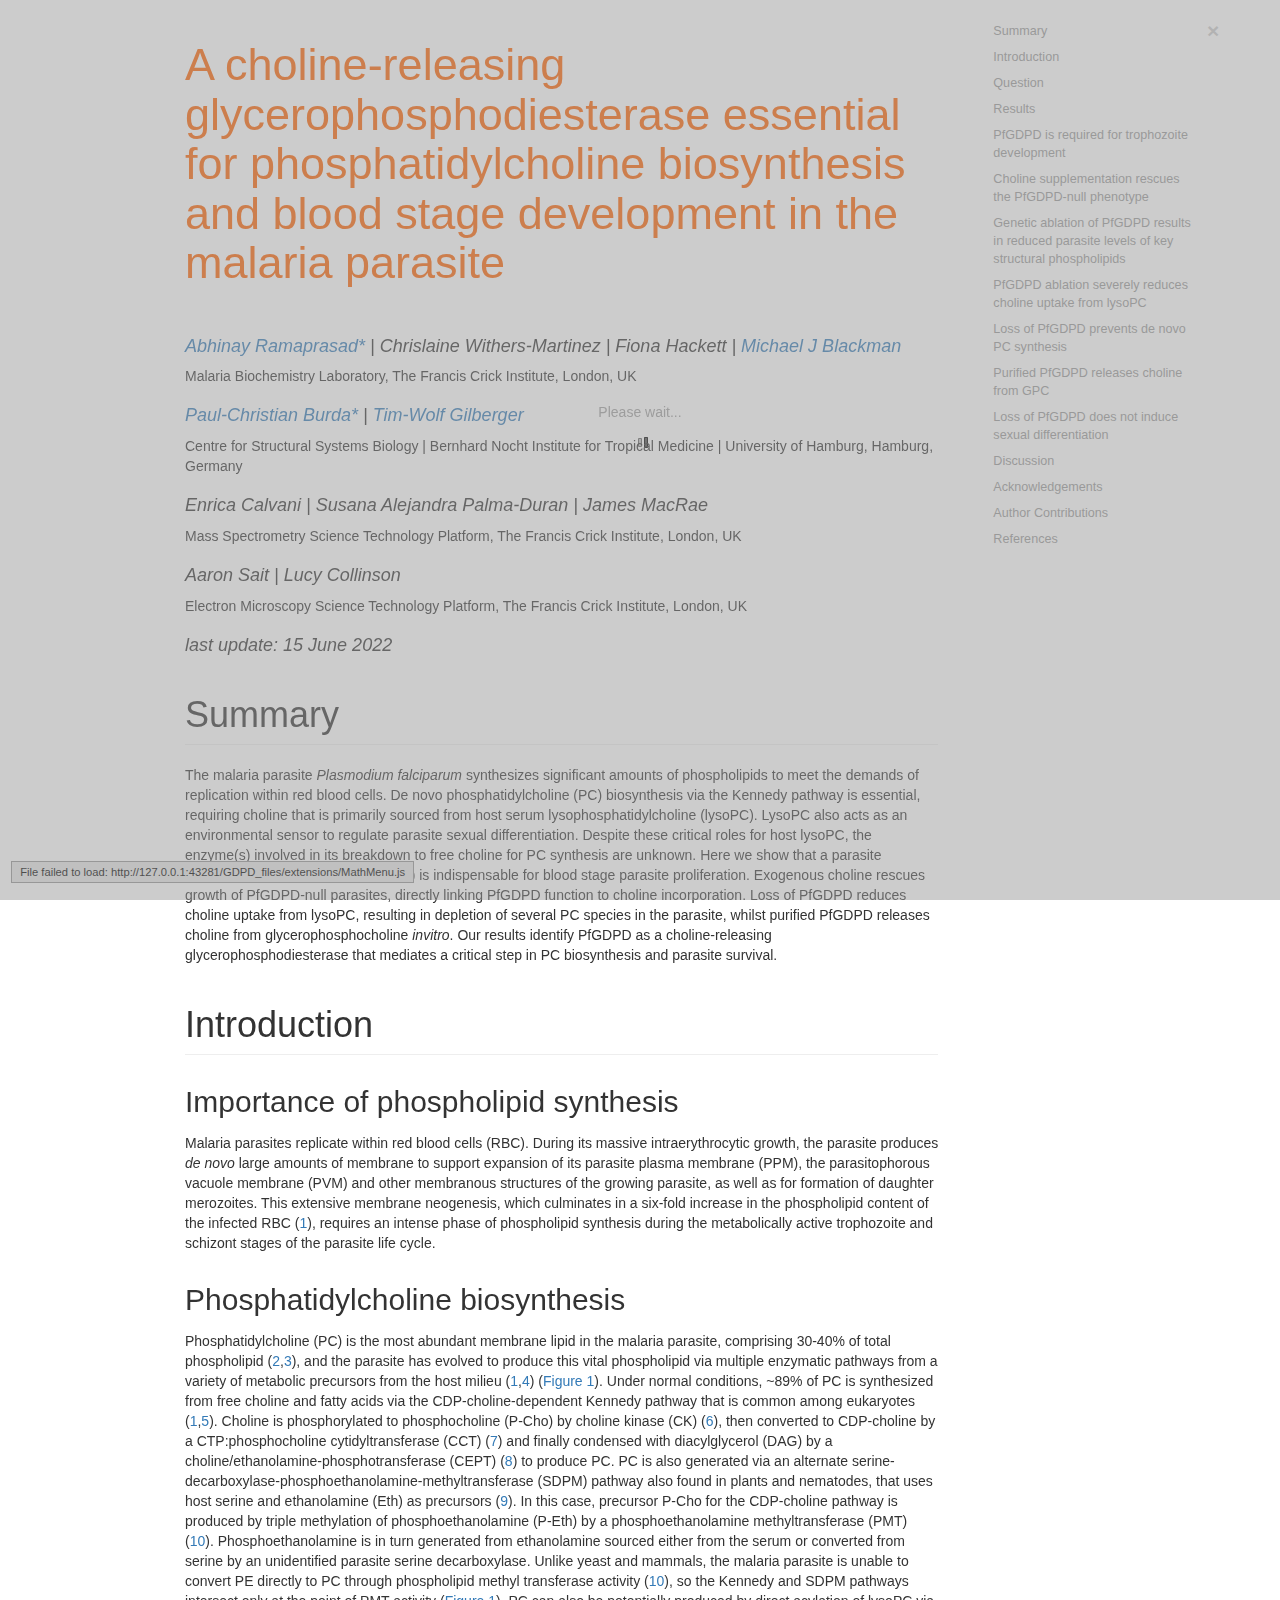
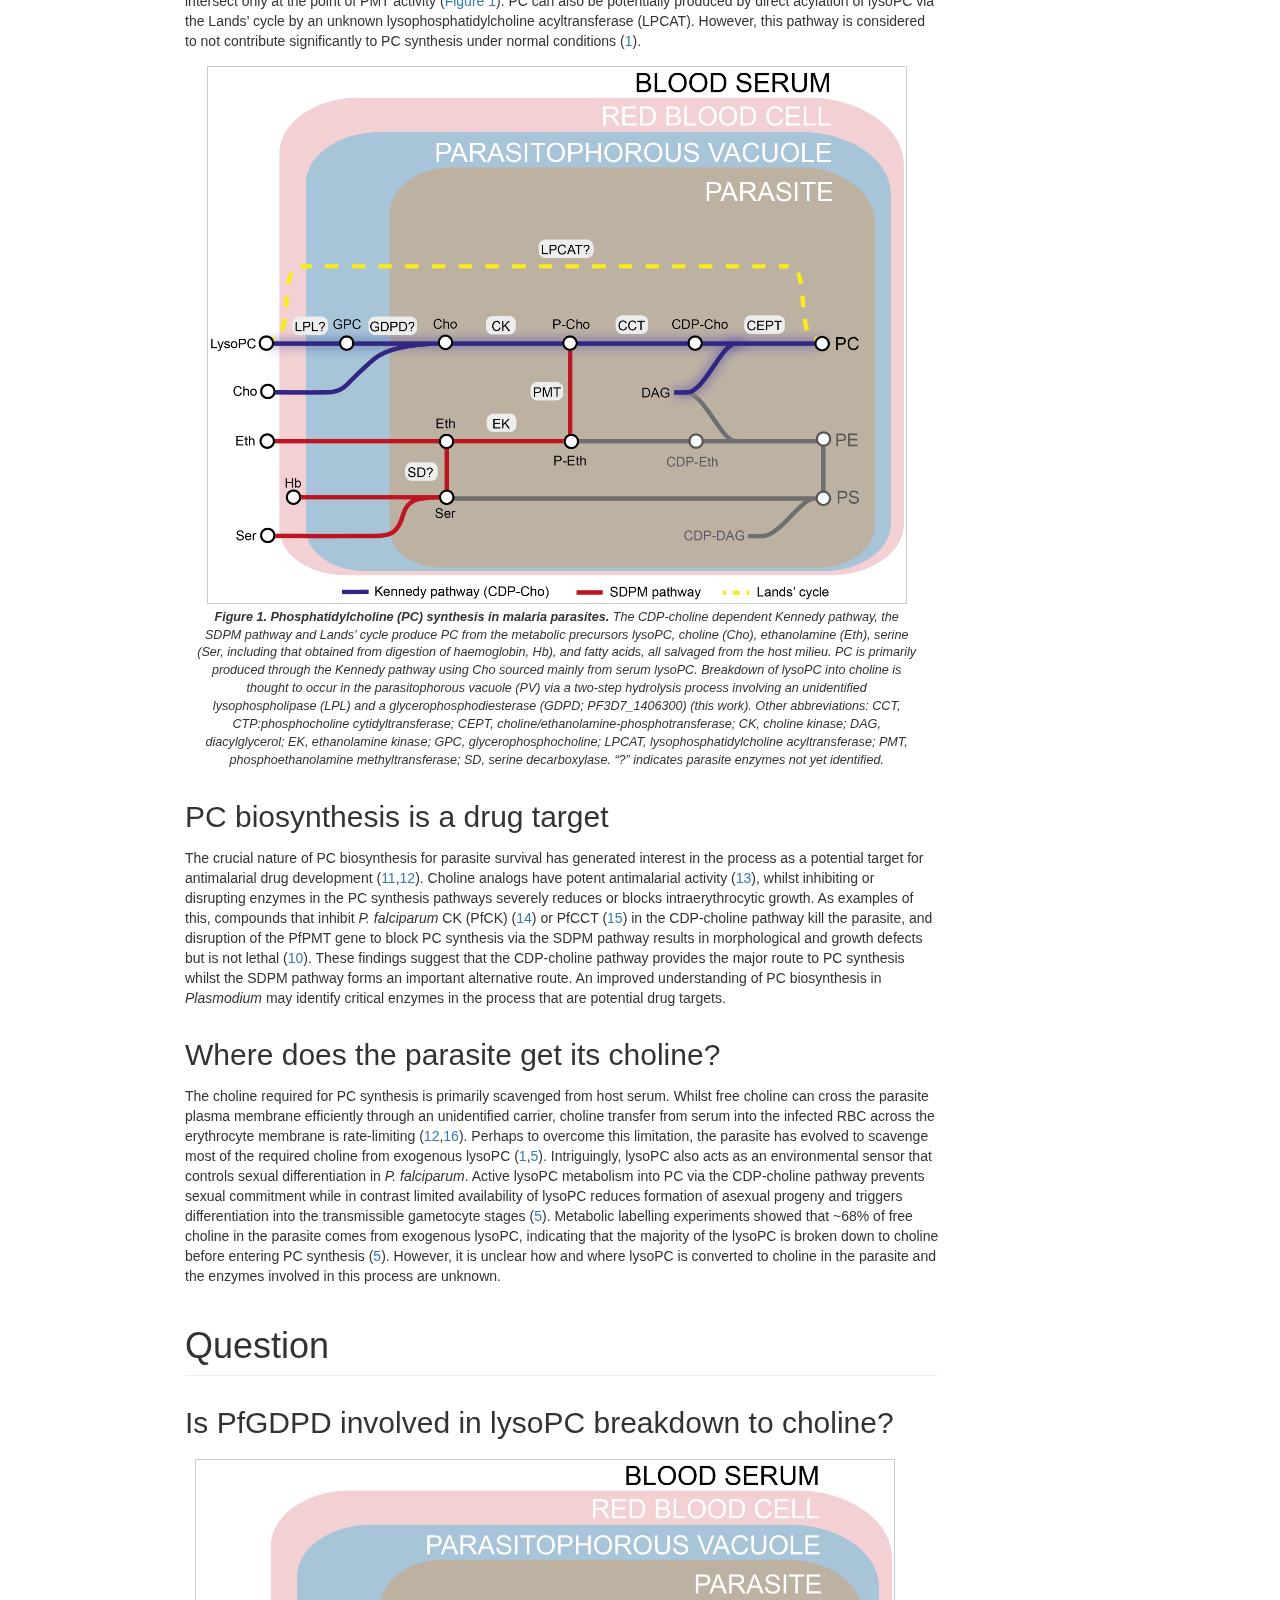
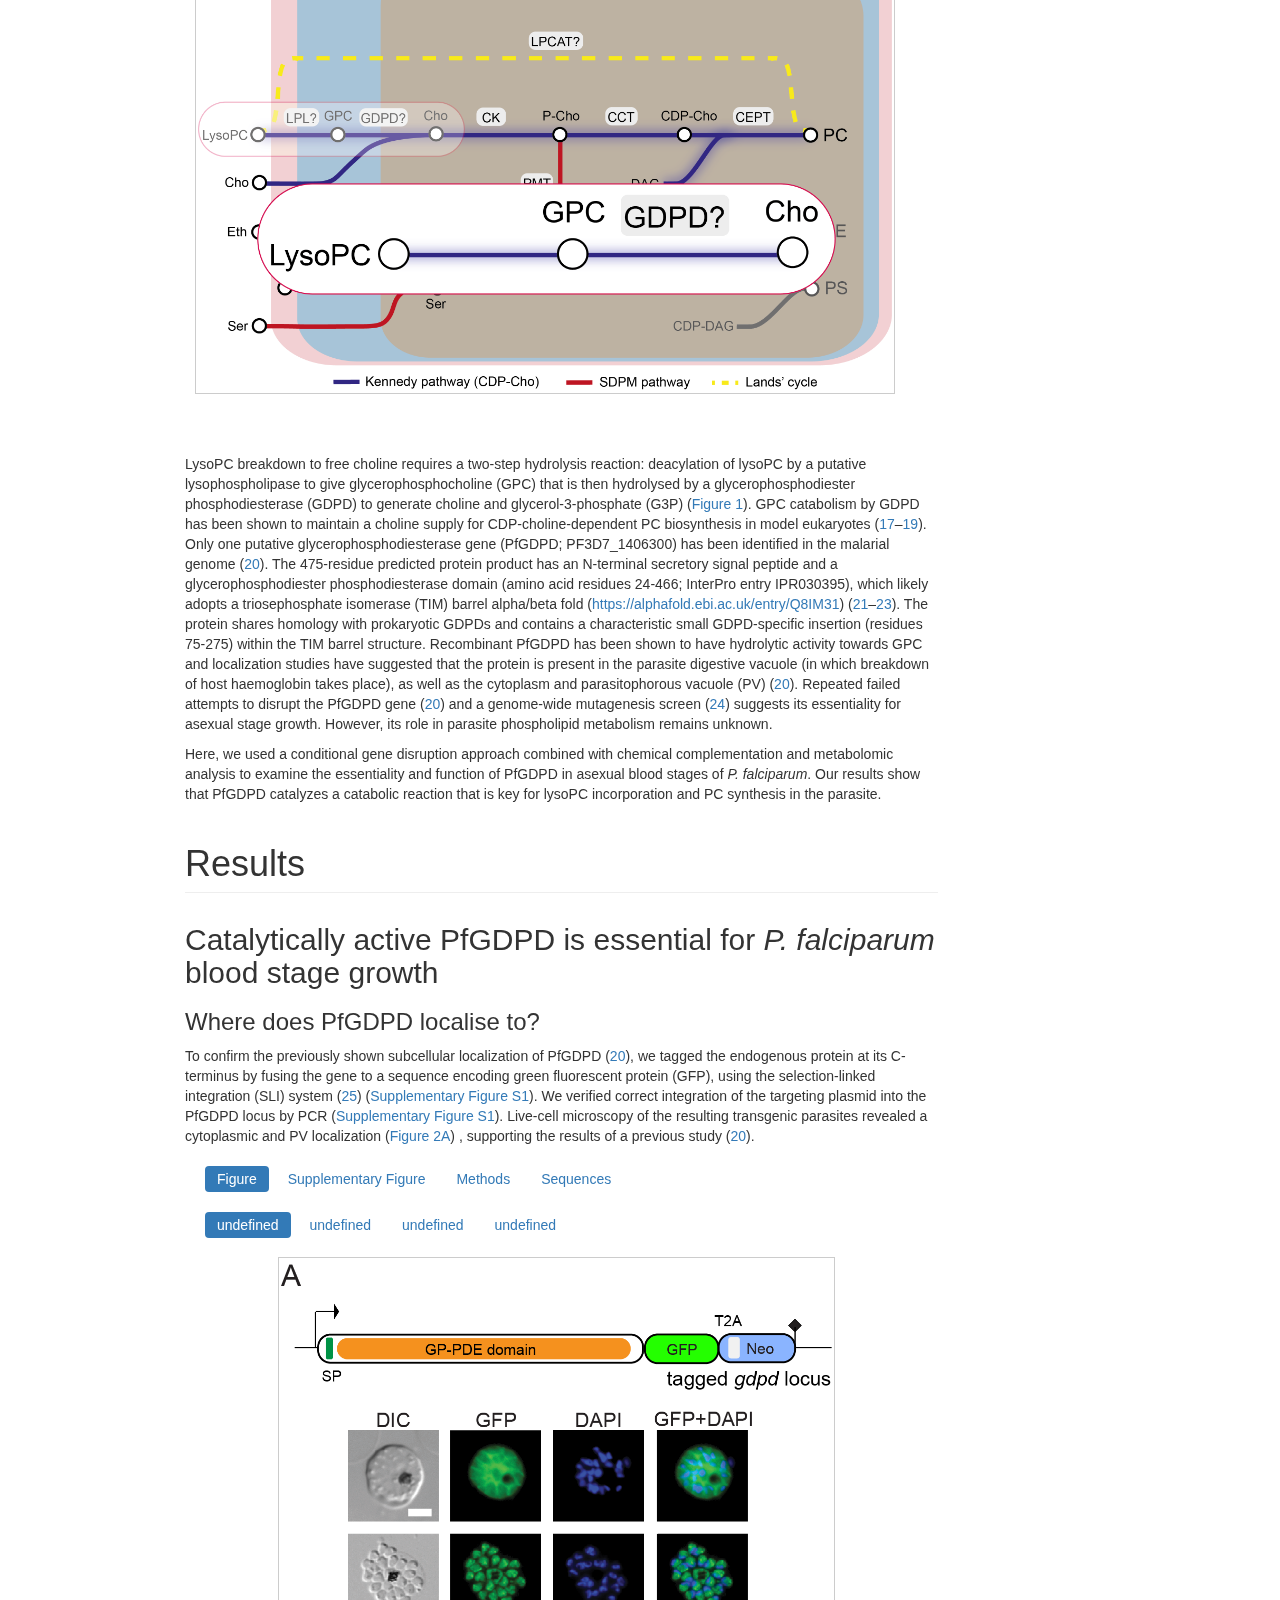
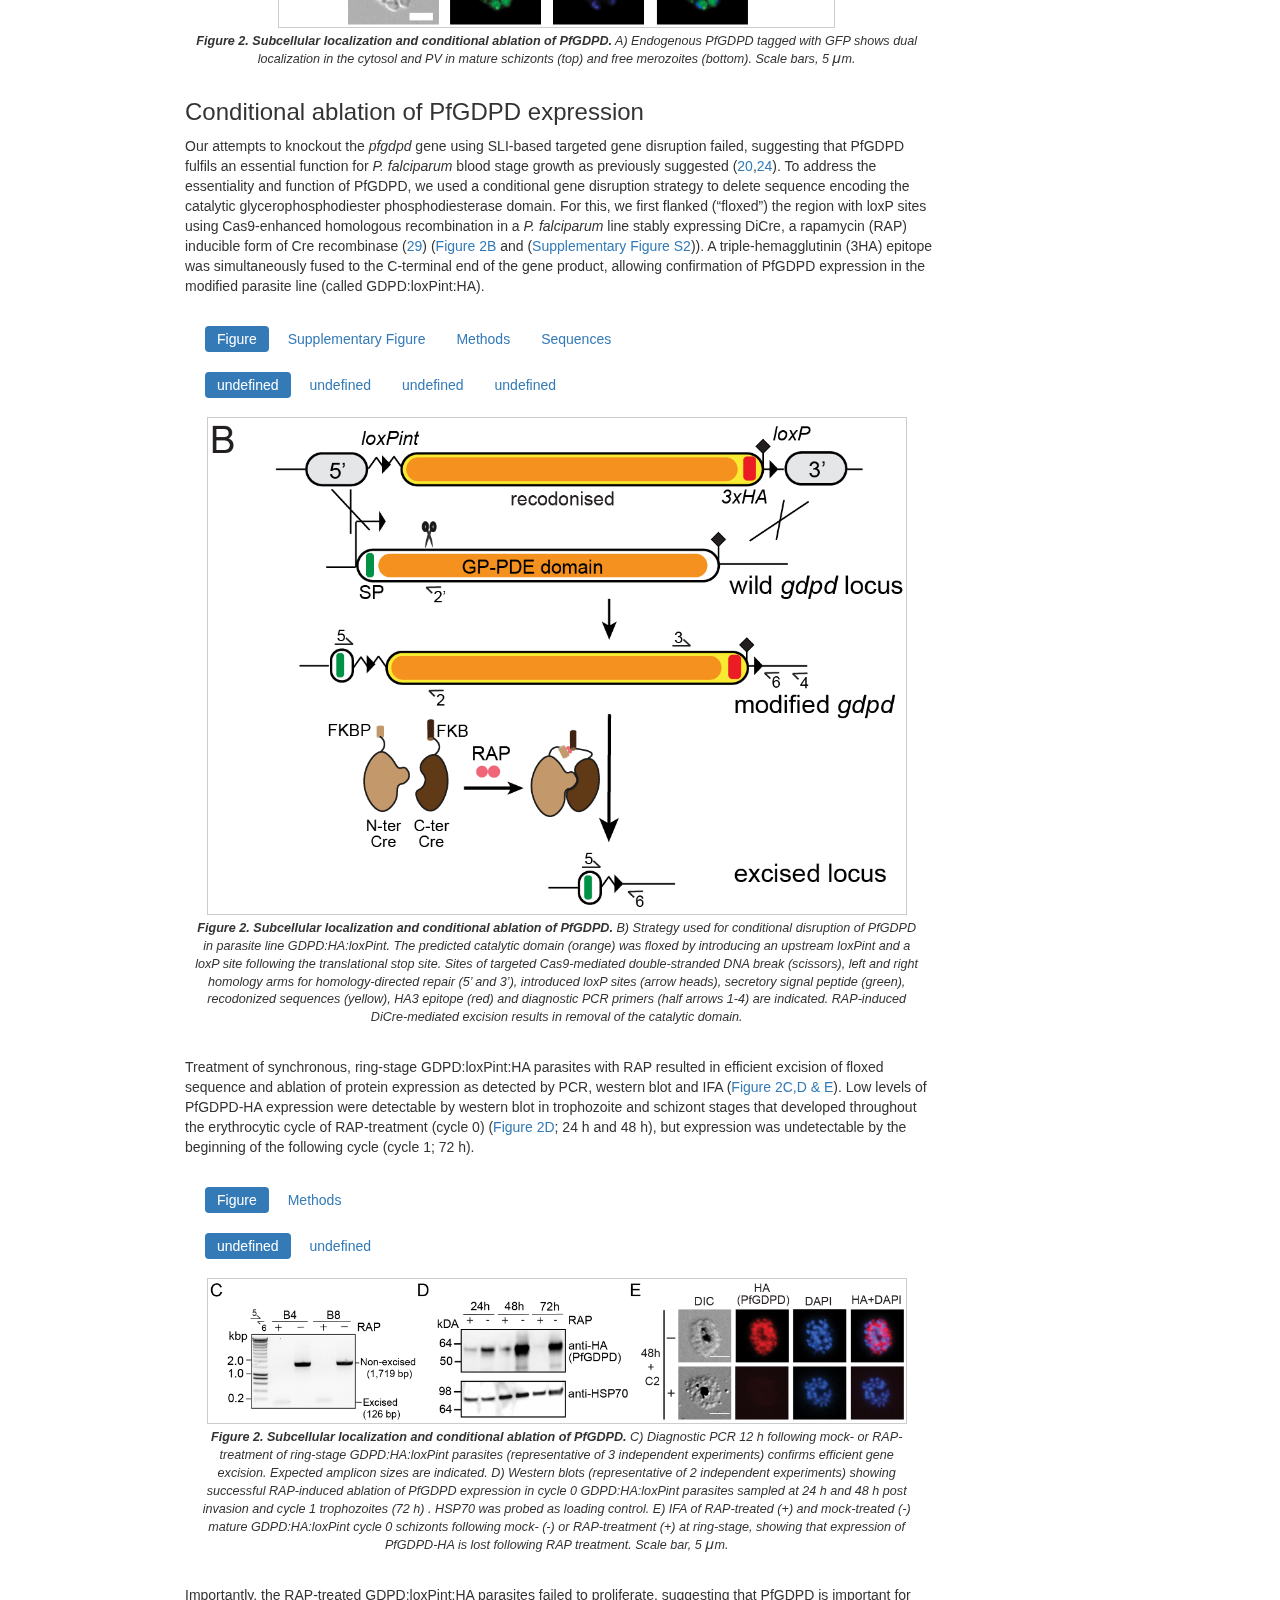
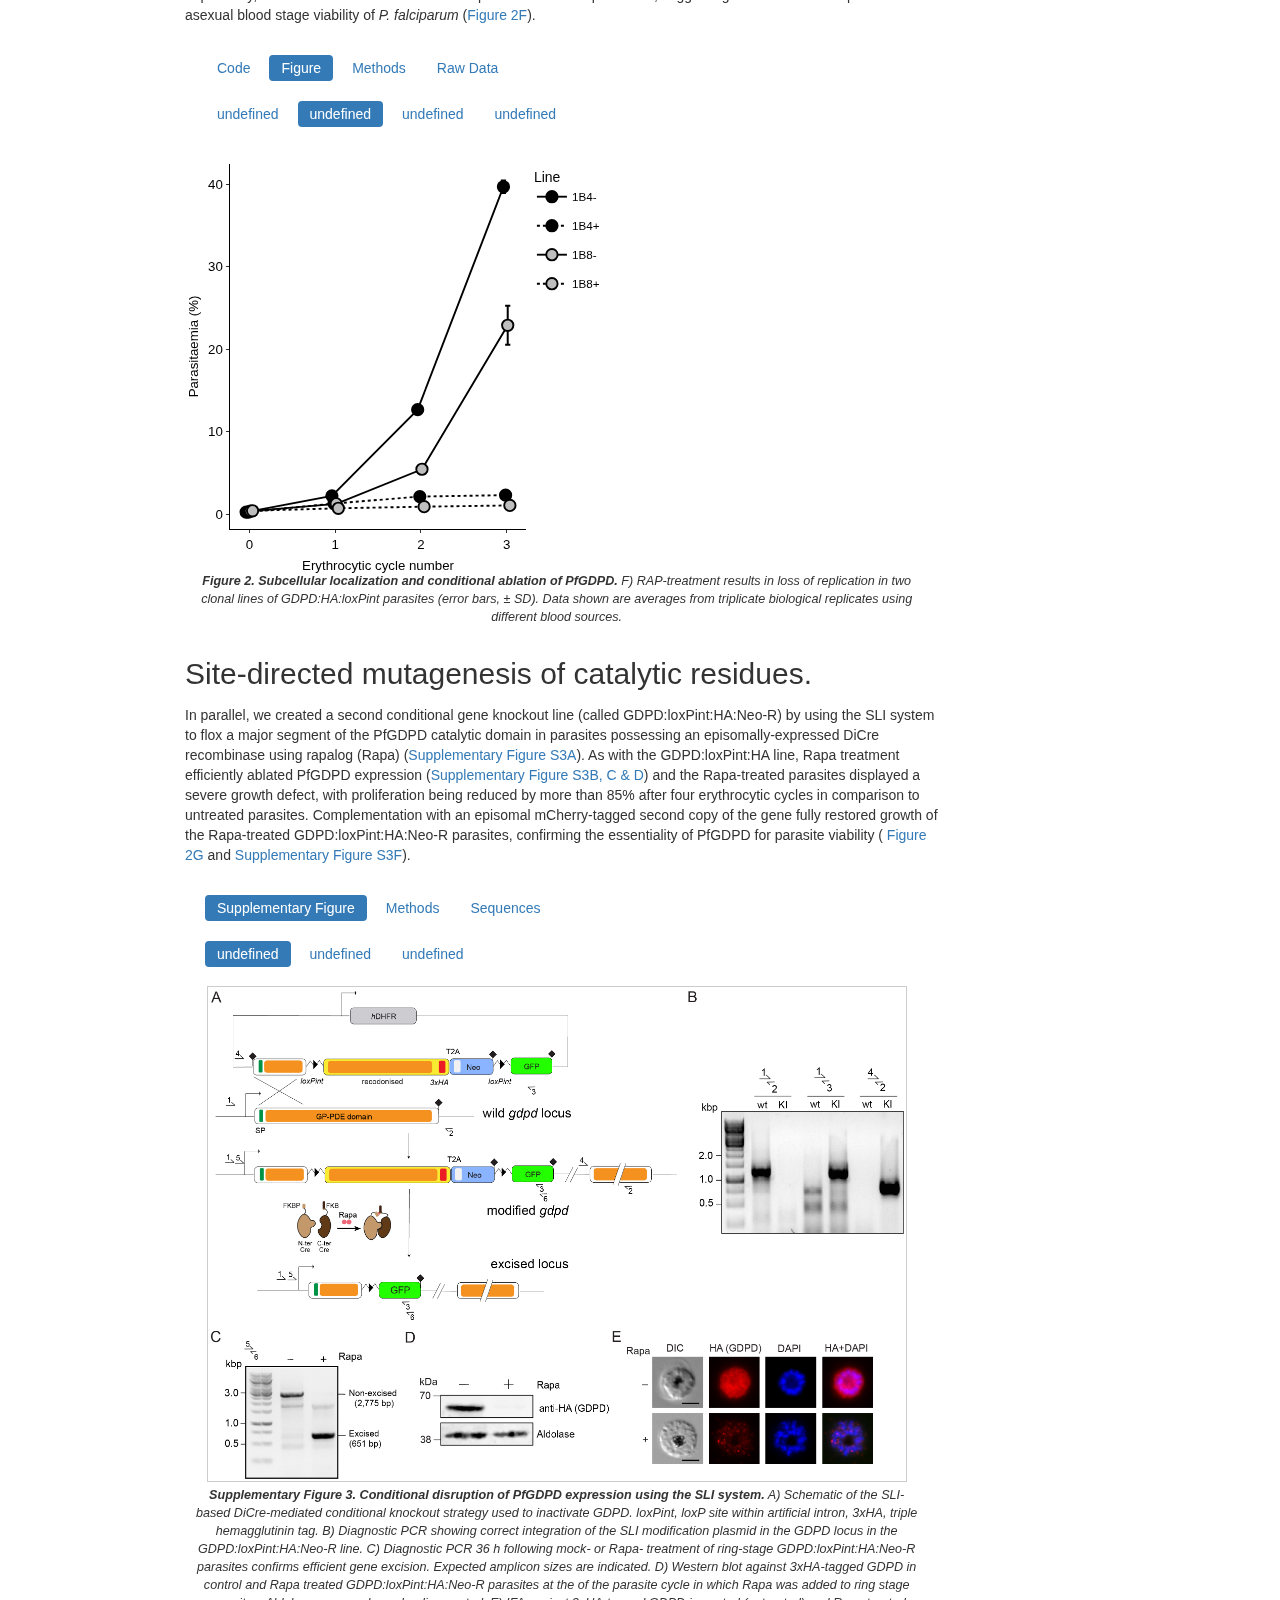
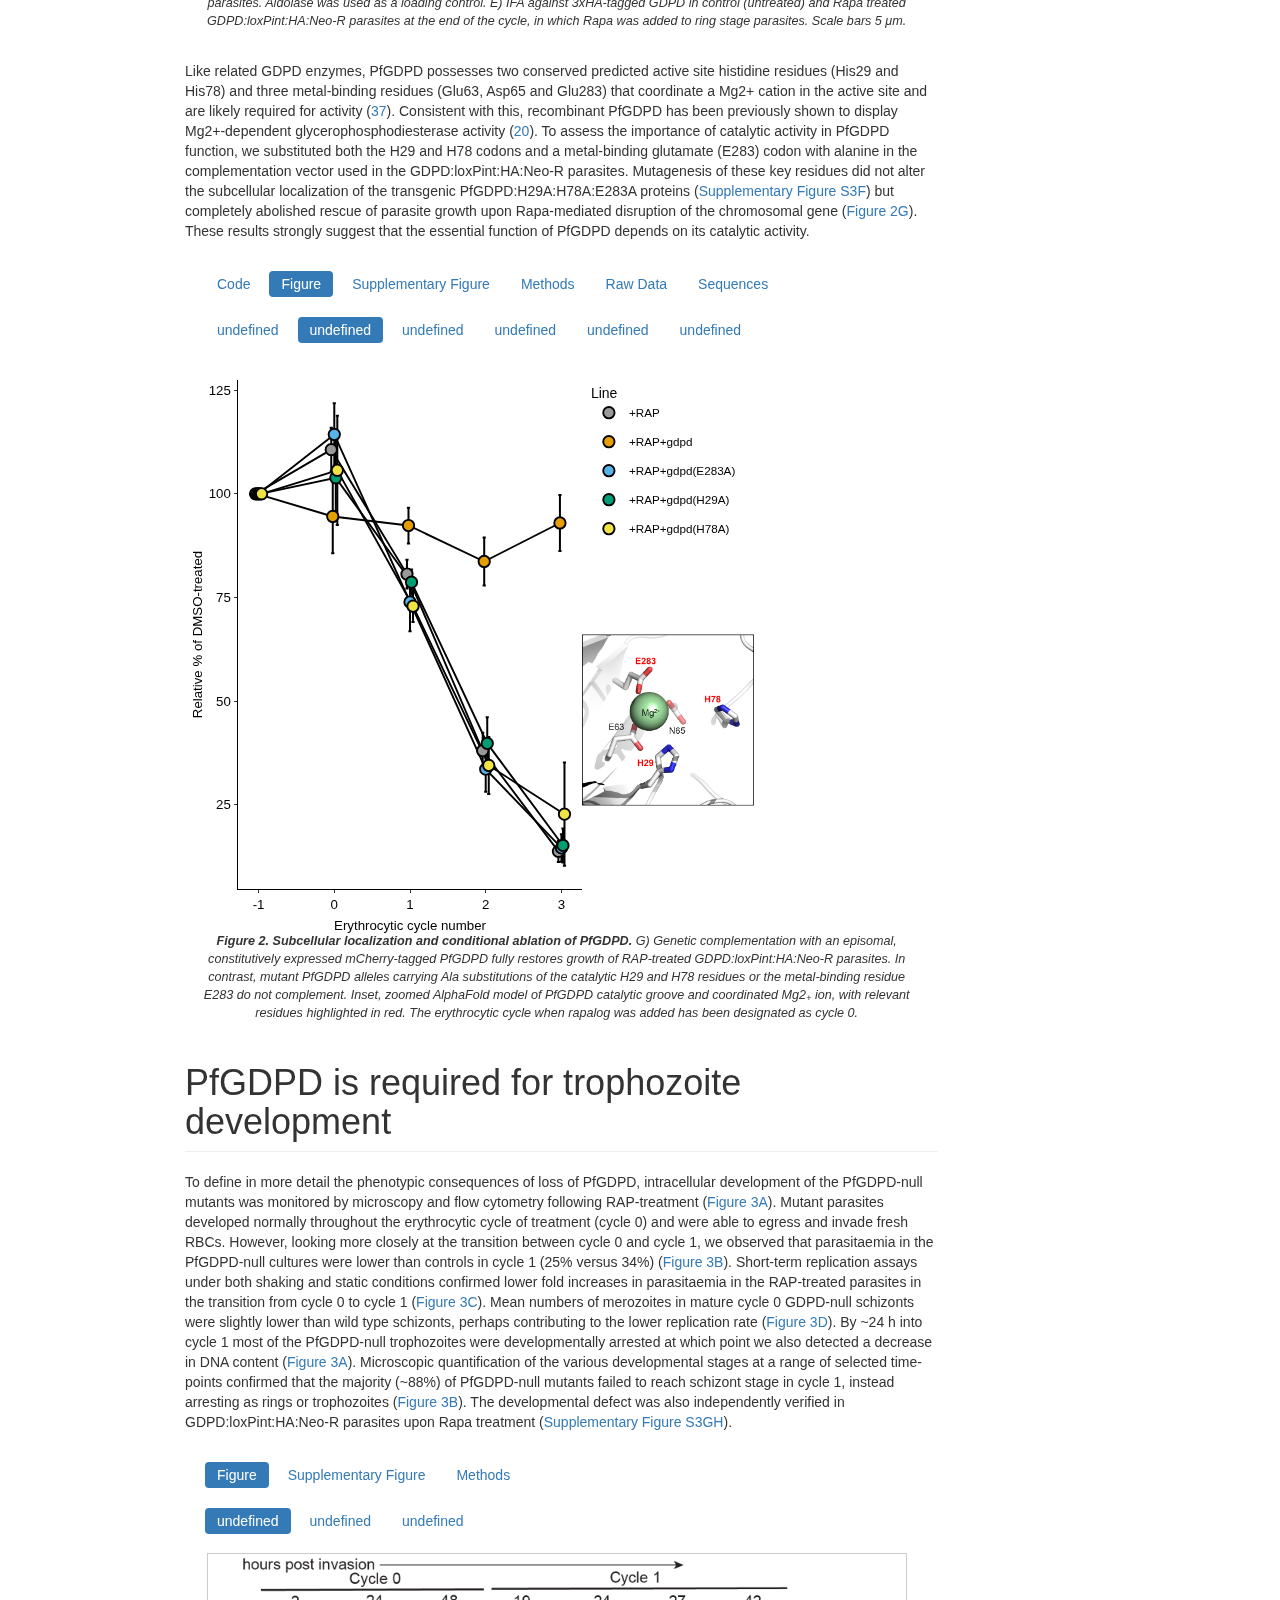
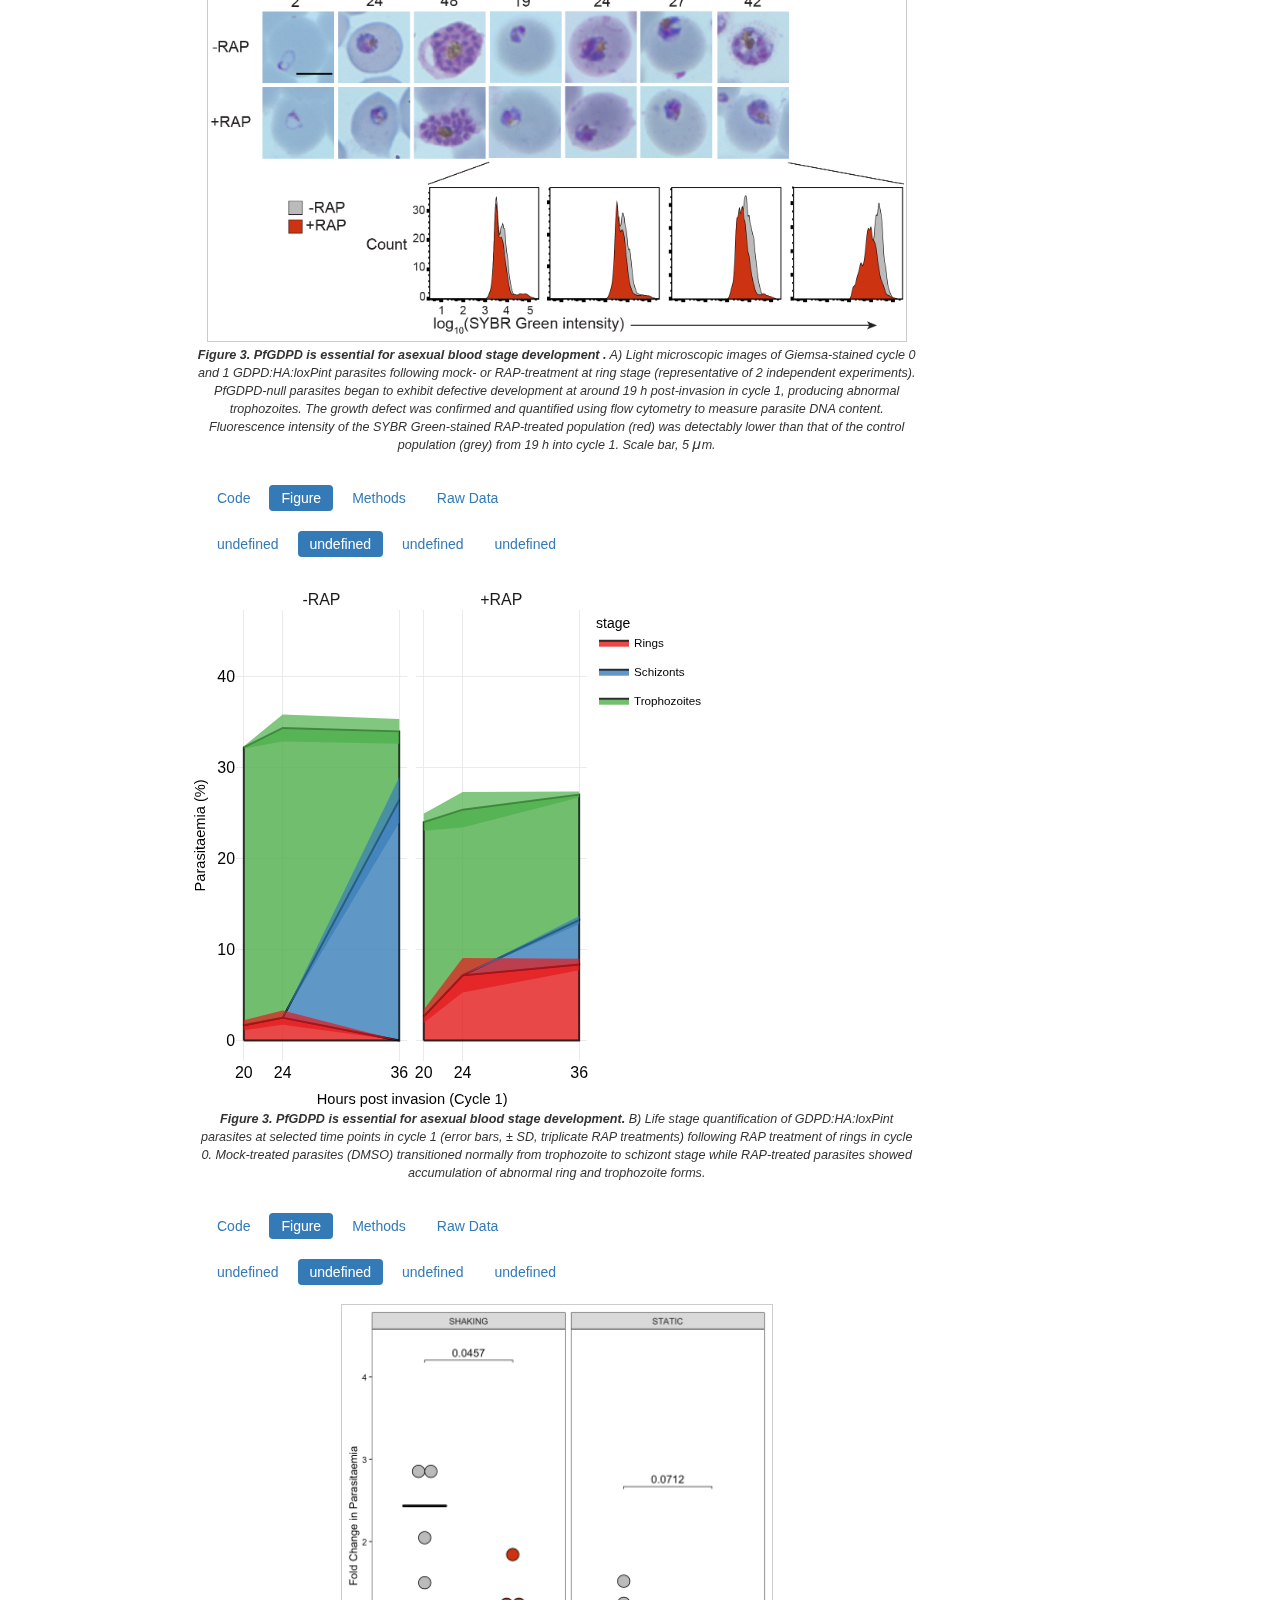
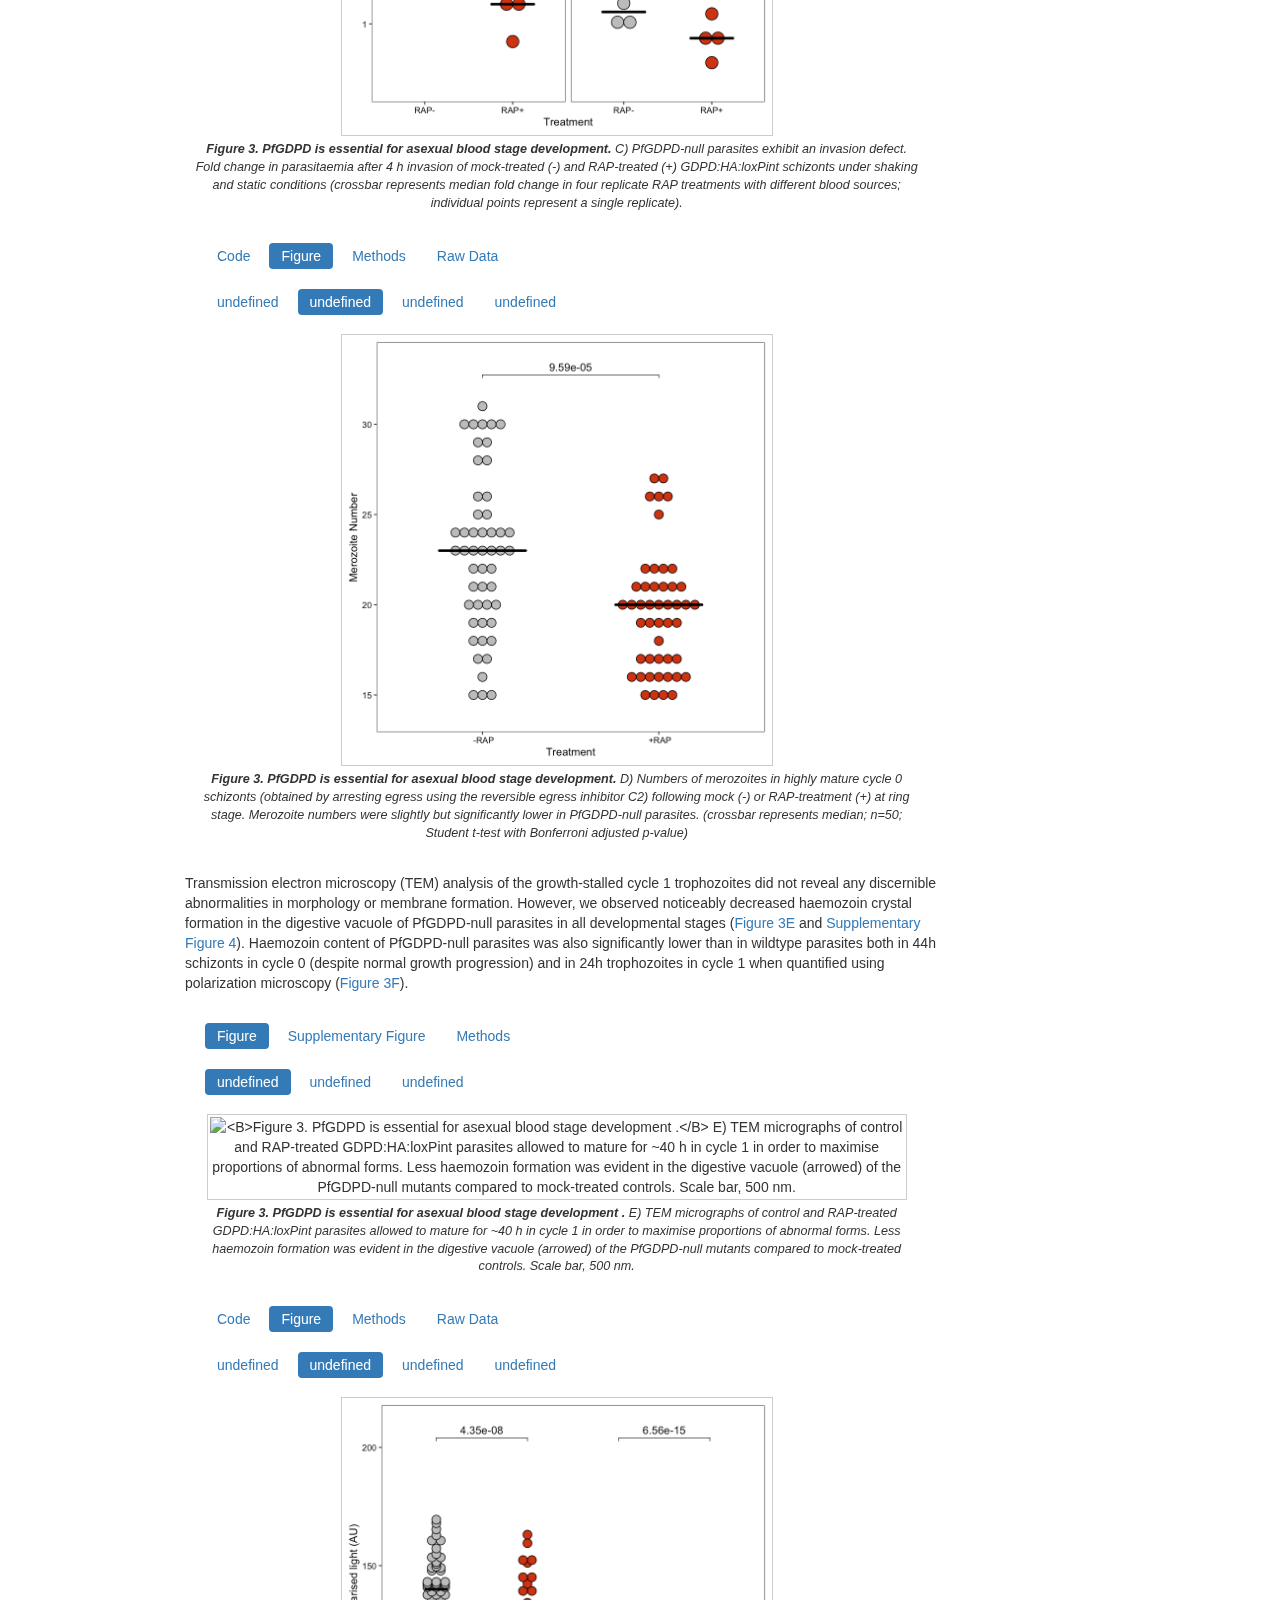
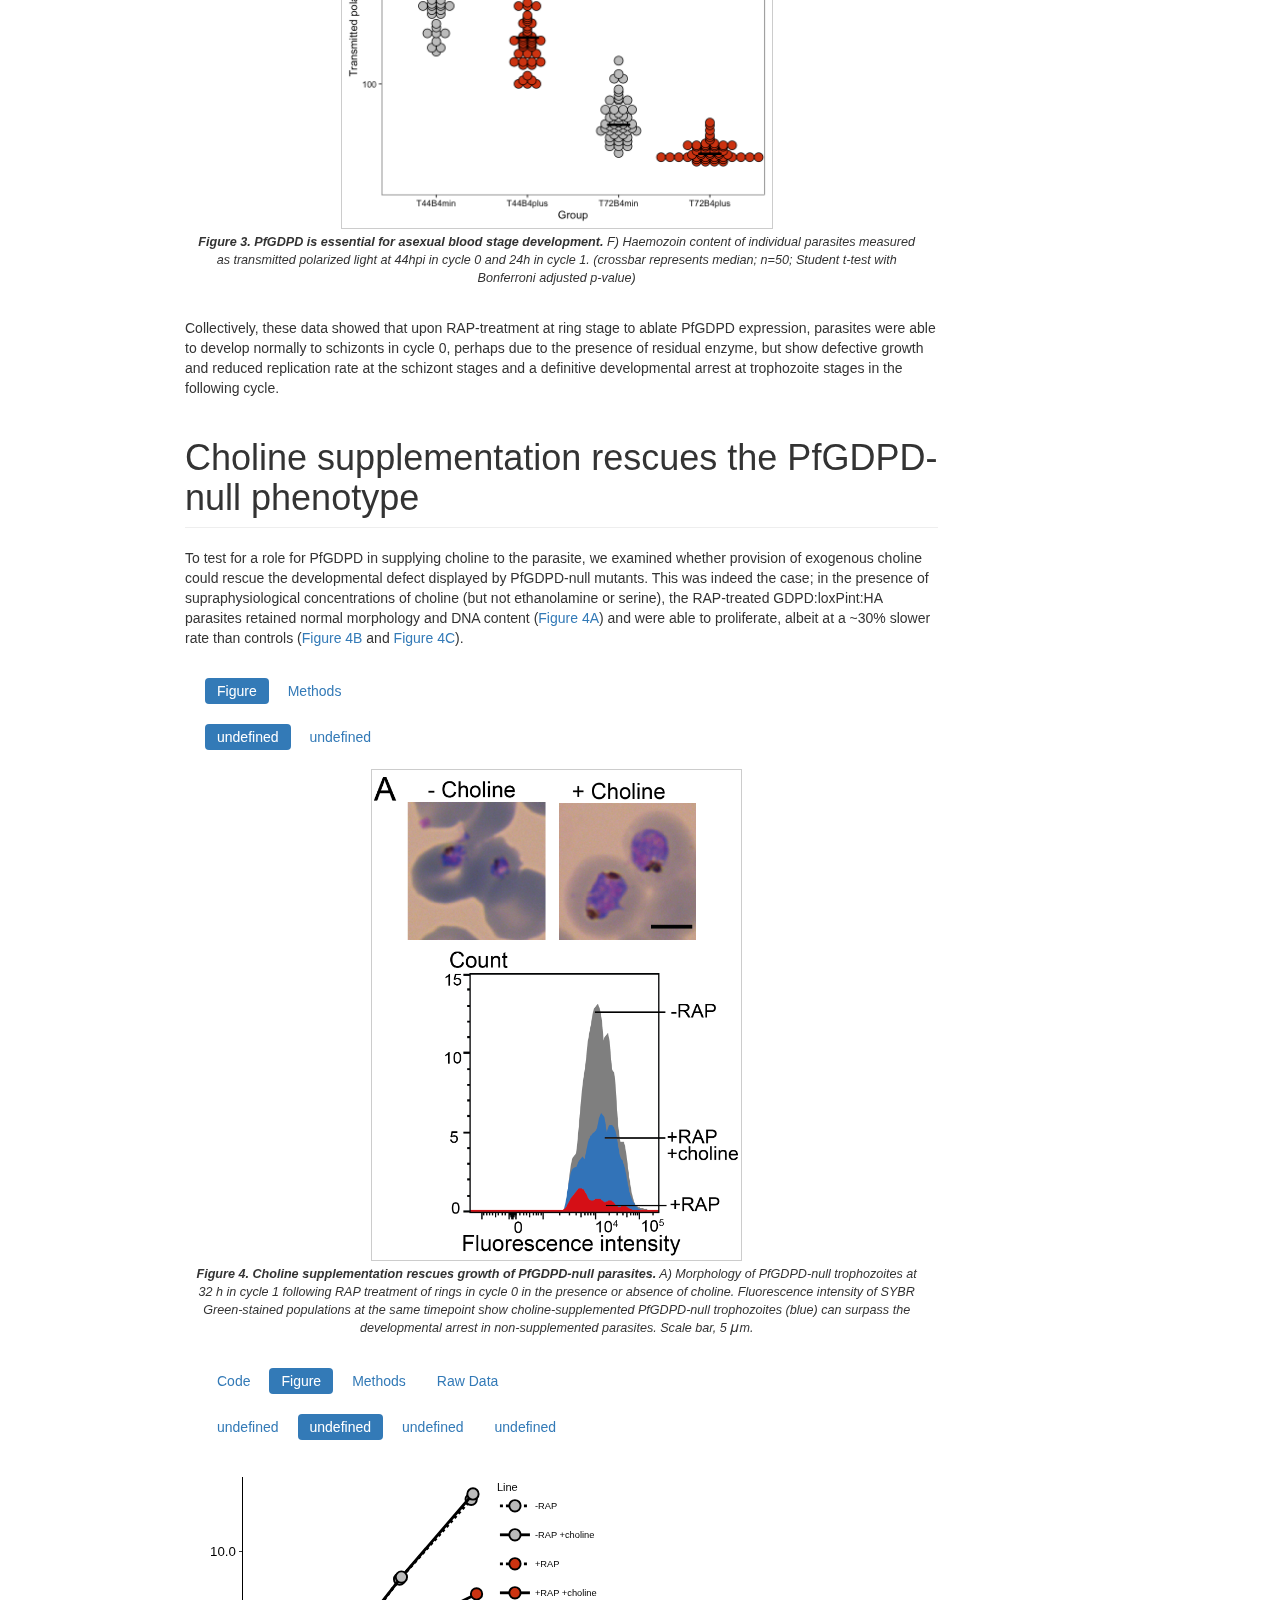
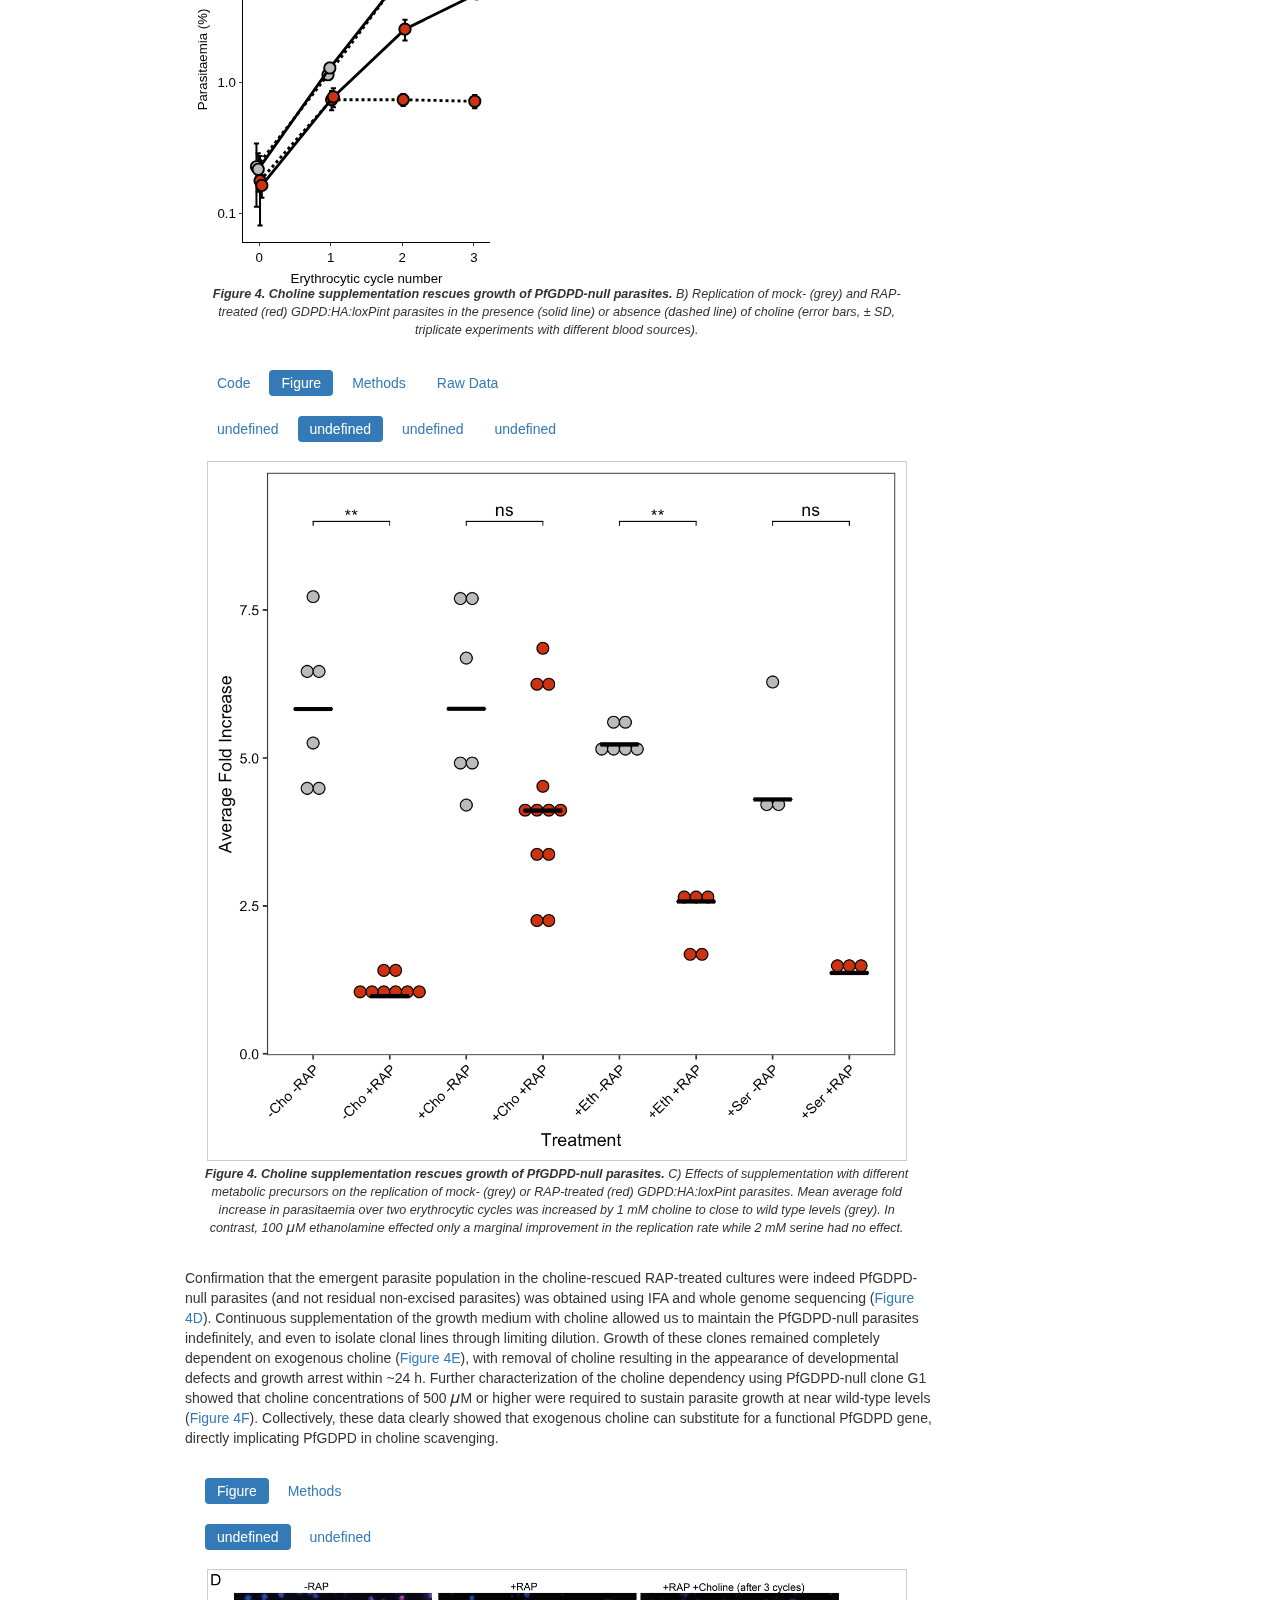
==== GDPD.html @ eb74fd96 "new format- html_clean final." ====
<!DOCTYPE html>
<!-- saved from url=(0030)http://127.0.0.1:3324/GDPD.Rmd -->
<html class=""><head><meta http-equiv="Content-Type" content="text/html; charset=UTF-8">
  
  <script type="application/shiny-singletons"></script>
  <script type="application/html-dependencies">jquery[3.5.1];shiny-css[1.6.0];shiny-javascript[1.6.0]</script>
<script src="./GDPD_files/jquery.min.js"></script>
<link href="./GDPD_files/shiny.min.css" rel="stylesheet">
<script src="./GDPD_files/shiny.min.js"></script>  <script src="./GDPD_files/rmd_loader.js"></script>
  <link href="./GDPD_files/rmd_loader.css" rel="stylesheet">
<style type="text/css">/* Copyright 2014-present Evernote Corporation. All rights reserved. */
@keyframes caretBlink {
    from { opacity: 1.0; }
    to { opacity: 0.0; }
}

@keyframes rotateSpinner {
    from {
        transform:rotate(0deg);
    }
    to {
        transform:rotate(360deg);
    }
}

#text-tool-caret {
    animation-name: caretBlink;  
    animation-iteration-count: infinite;  
    animation-timing-function: cubic-bezier(1.0,0,0,1.0);
    animation-duration: 1s; 
}

#en-markup-loading-spinner {
    position: absolute;
    top: calc(50% - 16px);
    left: calc(50% - 16px);
    width: 32px;
    height: 32px;
}

#en-markup-loading-spinner img {
    position: relative;
    top: 0px;
    left: 0px;
    animation-name: rotateSpinner;
    animation-duration: 0.6s;
    animation-iteration-count: infinite;
    animation-timing-function: linear;
}
</style><style type="text/css">/* Copyright 2014-present Evernote Corporation. All rights reserved. */
.skitchToastBoxContainer {
    position: absolute;
    width: 100%;
    text-align: center;
    top: 30px;
    -webkit-user-select: none;
    -moz-user-select: none;
    pointer-events: none;
}

.skitchToastBox {
    width: 200px;
    height: 16px;
    padding: 12px;
    background-color: rgba(47, 55, 61, 0.95);
    border-radius: 4px;
    color: white;
    cursor: default;
    font-size: 10pt;
    text-shadow: 1px 1px 2px rgba(0, 0, 0, 0.32);
    font-family: 'Soleil', Helvetica, Arial, sans-serif;
    border: 2px rgba(255, 255, 255, 0.38) solid;
}

.lang-zh-cn .skitchToastBox {
    font-family: '微软雅黑', 'Microsoft YaHei', SimSun,
        '&#x30E1;&#x30A4;&#x30EA;&#x30AA;', Meiryo, 'MS PGothic', 'Soleil',
        Helvetica, Arial, sans-serif;
}

.lang-ja-jp .skitchToastBox {
    font-family: '&#x30E1;&#x30A4;&#x30EA;&#x30AA;', Meiryo, 'MS PGothic',
        '微软雅黑', 'Microsoft YaHei', SimSun, 'Soleil', Helvetica, Arial,
        sans-serif;
}

.skitchToast {
    padding-left: 20px;
    padding-right: 20px;
    display: inline-block;
    height: 10px;
    color: #f1f5f8;
    text-align: center;
}

.skitchVisible {
    /* Don't remove this class it's a hack used by the Evernote Clipper */
}
</style><style type="text/css">/* Copyright 2014-present Evernote Corporation. All rights reserved. */

@font-face {
	font-family: 'Soleil';
	src: url([data-uri]);
	font-weight: normal;
	font-style: normal;
}
</style><style type="text/css">/* Copyright 2019-present Evernote Corporation. All rights reserved. */

#en-markup-disabled {
    position: fixed;
    z-index: 9999;
    width: 100%;
    height: 100%;
    top: 0px;
    left: 0px;
    cursor: default;
    -webkit-user-select: none;
}

#en-markup-alert-container {
    position: absolute;
    z-index: 9999;
    width: 450px;
    left: calc(50% - 225px);
    top: calc(50% - 85px);
    background-color: white;
    box-shadow: 0 2px 7px 1px rgba(0,0,0,0.35);
    -webkit-user-select: none;
}

#en-markup-alert-container .cell-1 {
    position: relative;
    height: 110px;
    width: 105px;
    float: left;
    text-align: center;
    background-image: url([data-uri]);
    background-position: 65% 50%;
    background-repeat: no-repeat;
}

#en-markup-alert-container .cell-2 {
    position: relative;
    float: left;
    width: 345px;
    margin-top: 29px;
    margin-bottom: 20px;
}

#en-markup-alert-container .cell-2 .cell-2-title {
    margin-bottom: 5px;
    padding-right: 30px;
    font-size: 12pt;
    font-family: Tahoma, Arial;
}

#en-markup-alert-container .cell-2 .cell-2-message {
    padding-right: 30px;
    font-size: 9.5pt;
    font-family: Tahoma, Arial;
}

#en-markup-alert-container .cell-3 {
    position: relative;
    width: 450px;
    height: 60px;
    float: left;
    background-color: rgb(240,240,240);
}

#en-markup-alert-container .cell-3 button {
    position: absolute;
    top: 12px;
    right: 15px;
    width: 110px;
    height: 36px;
}

#en-markup-alert-container .cell-3 button.alt-button {
    position: absolute;
    top: 12px;
    right: 140px;
    width: 110px;
    height: 36px;
}
</style><script src="./GDPD_files/header-attrs.js"></script><meta name="viewport" content="width=device-width, initial-scale=1"><link rel="stylesheet" type="text/css" href="./GDPD_files/bootstrap.min.css"><script src="./GDPD_files/bootstrap.min.js"></script><script src="./GDPD_files/jquery-ui.min.js"></script><script src="./GDPD_files/tabsets.js"></script><link rel="stylesheet" type="text/css" href="./GDPD_files/magnific-popup.css"><script src="./GDPD_files/jquery.magnific-popup.min.js"></script><link rel="stylesheet" type="text/css" href="./GDPD_files/clean.css"><script src="./GDPD_files/clean.js"></script><script src="./GDPD_files/htmlwidgets.js"></script><script src="./GDPD_files/plotly.js"></script><script src="./GDPD_files/typedarray.min.js"></script><link rel="stylesheet" type="text/css" href="./GDPD_files/crosstalk.min.css"><script src="./GDPD_files/crosstalk.min.js"></script><link rel="stylesheet" type="text/css" href="./GDPD_files/plotly-htmlwidgets.css"><script src="./GDPD_files/plotly-latest.min.js"></script><style id="plotly.js-style-global"></style><link rel="stylesheet" type="text/css" href="./GDPD_files/rmd_perf.css"><script src="./GDPD_files/rmd_perf.js"></script><meta name="rstudio_origin" content="127.0.0.1:43278"><script src="./GDPD_files/rsiframe.js"></script>
    
    
    <meta name="generator" content="pandoc">

    
    
    <title>A choline-releasing glycerophosphodiesterase essential for phosphatidylcholine biosynthesis and blood stage development in the malaria parasite</title>

    
    
        <style type="text/css">code{white-space: pre;}</style>
    <style type="text/css">
      pre > code.sourceCode { white-space: pre; position: relative; }
      pre > code.sourceCode > span { display: inline-block; line-height: 1.25; }
      pre > code.sourceCode > span:empty { height: 1.2em; }
      .sourceCode { overflow: visible; }
      code.sourceCode > span { color: inherit; text-decoration: inherit; }
      div.sourceCode { margin: 1em 0; }
      pre.sourceCode { margin: 0; }
      @media screen {
      div.sourceCode { overflow: auto; }
      }
      @media print {
      pre > code.sourceCode { white-space: pre-wrap; }
      pre > code.sourceCode > span { text-indent: -5em; padding-left: 5em; }
      }
      pre.numberSource code
        { counter-reset: source-line 0; }
      pre.numberSource code > span
        { position: relative; left: -4em; counter-increment: source-line; }
      pre.numberSource code > span > a:first-child::before
        { content: counter(source-line);
          position: relative; left: -1em; text-align: right; vertical-align: baseline;
          border: none; display: inline-block;
          -webkit-touch-callout: none; -webkit-user-select: none;
          -khtml-user-select: none; -moz-user-select: none;
          -ms-user-select: none; user-select: none;
          padding: 0 4px; width: 4em;
          background-color: #ffffff;
          color: #a0a0a0;
        }
      pre.numberSource { margin-left: 3em; border-left: 1px solid #a0a0a0;  padding-left: 4px; }
      div.sourceCode
        { color: #1f1c1b; background-color: #ffffff; }
      @media screen {
      pre > code.sourceCode > span > a:first-child::before { text-decoration: underline; }
      }
      code span { color: #1f1c1b; } /* Normal */
      code span.al { color: #bf0303; background-color: #f7e6e6; font-weight: bold; } /* Alert */
      code span.an { color: #ca60ca; } /* Annotation */
      code span.at { color: #0057ae; } /* Attribute */
      code span.bn { color: #b08000; } /* BaseN */
      code span.bu { color: #644a9b; font-weight: bold; } /* BuiltIn */
      code span.cf { color: #1f1c1b; font-weight: bold; } /* ControlFlow */
      code span.ch { color: #924c9d; } /* Char */
      code span.cn { color: #aa5500; } /* Constant */
      code span.co { color: #898887; } /* Comment */
      code span.cv { color: #0095ff; } /* CommentVar */
      code span.do { color: #607880; } /* Documentation */
      code span.dt { color: #0057ae; } /* DataType */
      code span.dv { color: #b08000; } /* DecVal */
      code span.er { color: #bf0303; text-decoration: underline; } /* Error */
      code span.ex { color: #0095ff; font-weight: bold; } /* Extension */
      code span.fl { color: #b08000; } /* Float */
      code span.fu { color: #644a9b; } /* Function */
      code span.im { color: #ff5500; } /* Import */
      code span.in { color: #b08000; } /* Information */
      code span.kw { color: #1f1c1b; font-weight: bold; } /* Keyword */
      code span.op { color: #1f1c1b; } /* Operator */
      code span.ot { color: #006e28; } /* Other */
      code span.pp { color: #006e28; } /* Preprocessor */
      code span.re { color: #0057ae; background-color: #e0e9f8; } /* RegionMarker */
      code span.sc { color: #3daee9; } /* SpecialChar */
      code span.ss { color: #ff5500; } /* SpecialString */
      code span.st { color: #bf0303; } /* String */
      code span.va { color: #0057ae; } /* Variable */
      code span.vs { color: #bf0303; } /* VerbatimString */
      code span.wa { color: #bf0303; } /* Warning */
    </style>
    
        <link rel="stylesheet" href="./GDPD_files/myclean.css" type="text/css">
    
    <!-- tabsets -->
    <script>
      $(document).ready(function () {
	  window.buildTabsets("toc");
      });
      $(document).ready(function () {
	  $('.tabset-dropdown > .nav-tabs > li').click(function () {
	      $(this).parent().toggleClass('nav-tabs-open')
	  });
      });
    </script>

    <!-- code folding -->
    
    <!-- code download -->
    
    <!-- tabsets dropdown -->

    <style type="text/css">
      .tabset-dropdown > .nav-tabs {
	  display: inline-table;
	  max-height: 500px;
	  min-height: 44px;
	  overflow-y: auto;
	  background: white;
	  border: 1px solid #ddd;
	  border-radius: 4px;
      }
      
      .tabset-dropdown > .nav-tabs > li.active:before {
	  content: "";
	  font-family: 'Glyphicons Halflings';
	  display: inline-block;
	  padding: 10px;
	  border-right: 1px solid #ddd;
      }
      
      .tabset-dropdown > .nav-tabs.nav-tabs-open > li.active:before {
	  content: "&#xe258;";
	  border: none;
      }
      
      .tabset-dropdown > .nav-tabs.nav-tabs-open:before {
	  content: "";
	  font-family: 'Glyphicons Halflings';
	  display: inline-block;
	  padding: 10px;
	  border-right: 1px solid #ddd;
      }
      
      .tabset-dropdown > .nav-tabs > li.active {
	  display: block;
      }

      .tabset-dropdown > .nav-tabs > li.active a {
  	  padding: 0 15px !important;
      }

      .tabset-dropdown > .nav-tabs > li > a,
      .tabset-dropdown > .nav-tabs > li > a:focus,
      .tabset-dropdown > .nav-tabs > li > a:hover {
	  border: none;
	  display: inline-block;
	  border-radius: 4px;
	  background-color: transparent;
      }
      
      .tabset-dropdown > .nav-tabs.nav-tabs-open > li {
	  display: block;
	  float: none;
      }
      
      .tabset-dropdown > .nav-tabs > li {
	  display: none;
	  margin-left: 0 !important;
      }
    </style>
    
<script type="text/javascript" src="./GDPD_files/MathJax.js"></script><style id="plotly.js-style-modebar-1cf657"></style><style id="plotly.js-style-modebar-c8a98c"></style><style id="plotly.js-style-modebar-840df1"></style><style id="plotly.js-style-modebar-158ccf"></style><style id="plotly.js-style-modebar-69c5db"></style><style id="plotly.js-style-modebar-9e64ea"></style><style id="plotly.js-style-modebar-9ec296"></style><style id="plotly.js-style-modebar-0eb71c"></style><style type="text/css">.MathJax_Hover_Frame {border-radius: .25em; -webkit-border-radius: .25em; -moz-border-radius: .25em; -khtml-border-radius: .25em; box-shadow: 0px 0px 15px #83A; -webkit-box-shadow: 0px 0px 15px #83A; -moz-box-shadow: 0px 0px 15px #83A; -khtml-box-shadow: 0px 0px 15px #83A; border: 1px solid #A6D ! important; display: inline-block; position: absolute}
.MathJax_Menu_Button .MathJax_Hover_Arrow {position: absolute; cursor: pointer; display: inline-block; border: 2px solid #AAA; border-radius: 4px; -webkit-border-radius: 4px; -moz-border-radius: 4px; -khtml-border-radius: 4px; font-family: 'Courier New',Courier; font-size: 9px; color: #F0F0F0}
.MathJax_Menu_Button .MathJax_Hover_Arrow span {display: block; background-color: #AAA; border: 1px solid; border-radius: 3px; line-height: 0; padding: 4px}
.MathJax_Hover_Arrow:hover {color: white!important; border: 2px solid #CCC!important}
.MathJax_Hover_Arrow:hover span {background-color: #CCC!important}
</style><style type="text/css">#MathJax_About {position: fixed; left: 50%; width: auto; text-align: center; border: 3px outset; padding: 1em 2em; background-color: #DDDDDD; color: black; cursor: default; font-family: message-box; font-size: 120%; font-style: normal; text-indent: 0; text-transform: none; line-height: normal; letter-spacing: normal; word-spacing: normal; word-wrap: normal; white-space: nowrap; float: none; z-index: 201; border-radius: 15px; -webkit-border-radius: 15px; -moz-border-radius: 15px; -khtml-border-radius: 15px; box-shadow: 0px 10px 20px #808080; -webkit-box-shadow: 0px 10px 20px #808080; -moz-box-shadow: 0px 10px 20px #808080; -khtml-box-shadow: 0px 10px 20px #808080; filter: progid:DXImageTransform.Microsoft.dropshadow(OffX=2, OffY=2, Color='gray', Positive='true')}
#MathJax_About.MathJax_MousePost {outline: none}
.MathJax_Menu {position: absolute; background-color: white; color: black; width: auto; padding: 5px 0px; border: 1px solid #CCCCCC; margin: 0; cursor: default; font: menu; text-align: left; text-indent: 0; text-transform: none; line-height: normal; letter-spacing: normal; word-spacing: normal; word-wrap: normal; white-space: nowrap; float: none; z-index: 201; border-radius: 5px; -webkit-border-radius: 5px; -moz-border-radius: 5px; -khtml-border-radius: 5px; box-shadow: 0px 10px 20px #808080; -webkit-box-shadow: 0px 10px 20px #808080; -moz-box-shadow: 0px 10px 20px #808080; -khtml-box-shadow: 0px 10px 20px #808080; filter: progid:DXImageTransform.Microsoft.dropshadow(OffX=2, OffY=2, Color='gray', Positive='true')}
.MathJax_MenuItem {padding: 1px 2em; background: transparent}
.MathJax_MenuArrow {position: absolute; right: .5em; padding-top: .25em; color: #666666; font-size: .75em}
.MathJax_MenuActive .MathJax_MenuArrow {color: white}
.MathJax_MenuArrow.RTL {left: .5em; right: auto}
.MathJax_MenuCheck {position: absolute; left: .7em}
.MathJax_MenuCheck.RTL {right: .7em; left: auto}
.MathJax_MenuRadioCheck {position: absolute; left: .7em}
.MathJax_MenuRadioCheck.RTL {right: .7em; left: auto}
.MathJax_MenuLabel {padding: 1px 2em 3px 1.33em; font-style: italic}
.MathJax_MenuRule {border-top: 1px solid #DDDDDD; margin: 4px 3px}
.MathJax_MenuDisabled {color: GrayText}
.MathJax_MenuActive {background-color: #606872; color: white}
.MathJax_MenuDisabled:focus, .MathJax_MenuLabel:focus {background-color: #E8E8E8}
.MathJax_ContextMenu:focus {outline: none}
.MathJax_ContextMenu .MathJax_MenuItem:focus {outline: none}
#MathJax_AboutClose {top: .2em; right: .2em}
.MathJax_Menu .MathJax_MenuClose {top: -10px; left: -10px}
.MathJax_MenuClose {position: absolute; cursor: pointer; display: inline-block; border: 2px solid #AAA; border-radius: 18px; -webkit-border-radius: 18px; -moz-border-radius: 18px; -khtml-border-radius: 18px; font-family: 'Courier New',Courier; font-size: 24px; color: #F0F0F0}
.MathJax_MenuClose span {display: block; background-color: #AAA; border: 1.5px solid; border-radius: 18px; -webkit-border-radius: 18px; -moz-border-radius: 18px; -khtml-border-radius: 18px; line-height: 0; padding: 8px 0 6px}
.MathJax_MenuClose:hover {color: white!important; border: 2px solid #CCC!important}
.MathJax_MenuClose:hover span {background-color: #CCC!important}
.MathJax_MenuClose:hover:focus {outline: none}
</style><style type="text/css">.MathJax_Preview .MJXf-math {color: inherit!important}
</style><style type="text/css">.MJX_Assistive_MathML {position: absolute!important; top: 0; left: 0; clip: rect(1px, 1px, 1px, 1px); padding: 1px 0 0 0!important; border: 0!important; height: 1px!important; width: 1px!important; overflow: hidden!important; display: block!important; -webkit-touch-callout: none; -webkit-user-select: none; -khtml-user-select: none; -moz-user-select: none; -ms-user-select: none; user-select: none}
.MJX_Assistive_MathML.MJX_Assistive_MathML_Block {width: 100%!important}
</style><style type="text/css">#MathJax_Zoom {position: absolute; background-color: #F0F0F0; overflow: auto; display: block; z-index: 301; padding: .5em; border: 1px solid black; margin: 0; font-weight: normal; font-style: normal; text-align: left; text-indent: 0; text-transform: none; line-height: normal; letter-spacing: normal; word-spacing: normal; word-wrap: normal; white-space: nowrap; float: none; -webkit-box-sizing: content-box; -moz-box-sizing: content-box; box-sizing: content-box; box-shadow: 5px 5px 15px #AAAAAA; -webkit-box-shadow: 5px 5px 15px #AAAAAA; -moz-box-shadow: 5px 5px 15px #AAAAAA; -khtml-box-shadow: 5px 5px 15px #AAAAAA; filter: progid:DXImageTransform.Microsoft.dropshadow(OffX=2, OffY=2, Color='gray', Positive='true')}
#MathJax_ZoomOverlay {position: absolute; left: 0; top: 0; z-index: 300; display: inline-block; width: 100%; height: 100%; border: 0; padding: 0; margin: 0; background-color: white; opacity: 0; filter: alpha(opacity=0)}
#MathJax_ZoomFrame {position: relative; display: inline-block; height: 0; width: 0}
#MathJax_ZoomEventTrap {position: absolute; left: 0; top: 0; z-index: 302; display: inline-block; border: 0; padding: 0; margin: 0; background-color: white; opacity: 0; filter: alpha(opacity=0)}
</style><style type="text/css">.MathJax_Preview {color: #888}
#MathJax_Message {position: fixed; left: 1em; bottom: 1.5em; background-color: #E6E6E6; border: 1px solid #959595; margin: 0px; padding: 2px 8px; z-index: 102; color: black; font-size: 80%; width: auto; white-space: nowrap}
#MathJax_MSIE_Frame {position: absolute; top: 0; left: 0; width: 0px; z-index: 101; border: 0px; margin: 0px; padding: 0px}
.MathJax_Error {color: #CC0000; font-style: italic}
</style><style type="text/css">.MJXp-script {font-size: .8em}
.MJXp-right {-webkit-transform-origin: right; -moz-transform-origin: right; -ms-transform-origin: right; -o-transform-origin: right; transform-origin: right}
.MJXp-bold {font-weight: bold}
.MJXp-italic {font-style: italic}
.MJXp-scr {font-family: MathJax_Script,'Times New Roman',Times,STIXGeneral,serif}
.MJXp-frak {font-family: MathJax_Fraktur,'Times New Roman',Times,STIXGeneral,serif}
.MJXp-sf {font-family: MathJax_SansSerif,'Times New Roman',Times,STIXGeneral,serif}
.MJXp-cal {font-family: MathJax_Caligraphic,'Times New Roman',Times,STIXGeneral,serif}
.MJXp-mono {font-family: MathJax_Typewriter,'Times New Roman',Times,STIXGeneral,serif}
.MJXp-largeop {font-size: 150%}
.MJXp-largeop.MJXp-int {vertical-align: -.2em}
.MJXp-math {display: inline-block; line-height: 1.2; text-indent: 0; font-family: 'Times New Roman',Times,STIXGeneral,serif; white-space: nowrap; border-collapse: collapse}
.MJXp-display {display: block; text-align: center; margin: 1em 0}
.MJXp-math span {display: inline-block}
.MJXp-box {display: block!important; text-align: center}
.MJXp-box:after {content: " "}
.MJXp-rule {display: block!important; margin-top: .1em}
.MJXp-char {display: block!important}
.MJXp-mo {margin: 0 .15em}
.MJXp-mfrac {margin: 0 .125em; vertical-align: .25em}
.MJXp-denom {display: inline-table!important; width: 100%}
.MJXp-denom > * {display: table-row!important}
.MJXp-surd {vertical-align: top}
.MJXp-surd > * {display: block!important}
.MJXp-script-box > *  {display: table!important; height: 50%}
.MJXp-script-box > * > * {display: table-cell!important; vertical-align: top}
.MJXp-script-box > *:last-child > * {vertical-align: bottom}
.MJXp-script-box > * > * > * {display: block!important}
.MJXp-mphantom {visibility: hidden}
.MJXp-munderover, .MJXp-munder {display: inline-table!important}
.MJXp-over {display: inline-block!important; text-align: center}
.MJXp-over > * {display: block!important}
.MJXp-munderover > *, .MJXp-munder > * {display: table-row!important}
.MJXp-mtable {vertical-align: .25em; margin: 0 .125em}
.MJXp-mtable > * {display: inline-table!important; vertical-align: middle}
.MJXp-mtr {display: table-row!important}
.MJXp-mtd {display: table-cell!important; text-align: center; padding: .5em 0 0 .5em}
.MJXp-mtr > .MJXp-mtd:first-child {padding-left: 0}
.MJXp-mtr:first-child > .MJXp-mtd {padding-top: 0}
.MJXp-mlabeledtr {display: table-row!important}
.MJXp-mlabeledtr > .MJXp-mtd:first-child {padding-left: 0}
.MJXp-mlabeledtr:first-child > .MJXp-mtd {padding-top: 0}
.MJXp-merror {background-color: #FFFF88; color: #CC0000; border: 1px solid #CC0000; padding: 1px 3px; font-style: normal; font-size: 90%}
.MJXp-scale0 {-webkit-transform: scaleX(.0); -moz-transform: scaleX(.0); -ms-transform: scaleX(.0); -o-transform: scaleX(.0); transform: scaleX(.0)}
.MJXp-scale1 {-webkit-transform: scaleX(.1); -moz-transform: scaleX(.1); -ms-transform: scaleX(.1); -o-transform: scaleX(.1); transform: scaleX(.1)}
.MJXp-scale2 {-webkit-transform: scaleX(.2); -moz-transform: scaleX(.2); -ms-transform: scaleX(.2); -o-transform: scaleX(.2); transform: scaleX(.2)}
.MJXp-scale3 {-webkit-transform: scaleX(.3); -moz-transform: scaleX(.3); -ms-transform: scaleX(.3); -o-transform: scaleX(.3); transform: scaleX(.3)}
.MJXp-scale4 {-webkit-transform: scaleX(.4); -moz-transform: scaleX(.4); -ms-transform: scaleX(.4); -o-transform: scaleX(.4); transform: scaleX(.4)}
.MJXp-scale5 {-webkit-transform: scaleX(.5); -moz-transform: scaleX(.5); -ms-transform: scaleX(.5); -o-transform: scaleX(.5); transform: scaleX(.5)}
.MJXp-scale6 {-webkit-transform: scaleX(.6); -moz-transform: scaleX(.6); -ms-transform: scaleX(.6); -o-transform: scaleX(.6); transform: scaleX(.6)}
.MJXp-scale7 {-webkit-transform: scaleX(.7); -moz-transform: scaleX(.7); -ms-transform: scaleX(.7); -o-transform: scaleX(.7); transform: scaleX(.7)}
.MJXp-scale8 {-webkit-transform: scaleX(.8); -moz-transform: scaleX(.8); -ms-transform: scaleX(.8); -o-transform: scaleX(.8); transform: scaleX(.8)}
.MJXp-scale9 {-webkit-transform: scaleX(.9); -moz-transform: scaleX(.9); -ms-transform: scaleX(.9); -o-transform: scaleX(.9); transform: scaleX(.9)}
.MathJax_PHTML .noError {vertical-align: ; font-size: 90%; text-align: left; color: black; padding: 1px 3px; border: 1px solid}
</style><style type="text/css">.MathJax_Display {text-align: center; margin: 1em 0em; position: relative; display: block!important; text-indent: 0; max-width: none; max-height: none; min-width: 0; min-height: 0; width: 100%}
.MathJax .merror {background-color: #FFFF88; color: #CC0000; border: 1px solid #CC0000; padding: 1px 3px; font-style: normal; font-size: 90%}
.MathJax .MJX-monospace {font-family: monospace}
.MathJax .MJX-sans-serif {font-family: sans-serif}
#MathJax_Tooltip {background-color: InfoBackground; color: InfoText; border: 1px solid black; box-shadow: 2px 2px 5px #AAAAAA; -webkit-box-shadow: 2px 2px 5px #AAAAAA; -moz-box-shadow: 2px 2px 5px #AAAAAA; -khtml-box-shadow: 2px 2px 5px #AAAAAA; filter: progid:DXImageTransform.Microsoft.dropshadow(OffX=2, OffY=2, Color='gray', Positive='true'); padding: 3px 4px; z-index: 401; position: absolute; left: 0; top: 0; width: auto; height: auto; display: none}
.MathJax {display: inline; font-style: normal; font-weight: normal; line-height: normal; font-size: 100%; font-size-adjust: none; text-indent: 0; text-align: left; text-transform: none; letter-spacing: normal; word-spacing: normal; word-wrap: normal; white-space: nowrap; float: none; direction: ltr; max-width: none; max-height: none; min-width: 0; min-height: 0; border: 0; padding: 0; margin: 0}
.MathJax:focus, body :focus .MathJax {display: inline-table}
.MathJax.MathJax_FullWidth {text-align: center; display: table-cell!important; width: 10000em!important}
.MathJax img, .MathJax nobr, .MathJax a {border: 0; padding: 0; margin: 0; max-width: none; max-height: none; min-width: 0; min-height: 0; vertical-align: 0; line-height: normal; text-decoration: none}
img.MathJax_strut {border: 0!important; padding: 0!important; margin: 0!important; vertical-align: 0!important}
.MathJax span {display: inline; position: static; border: 0; padding: 0; margin: 0; vertical-align: 0; line-height: normal; text-decoration: none; box-sizing: content-box}
.MathJax nobr {white-space: nowrap!important}
.MathJax img {display: inline!important; float: none!important}
.MathJax * {transition: none; -webkit-transition: none; -moz-transition: none; -ms-transition: none; -o-transition: none}
.MathJax_Processing {visibility: hidden; position: fixed; width: 0; height: 0; overflow: hidden}
.MathJax_Processed {display: none!important}
.MathJax_test {font-style: normal; font-weight: normal; font-size: 100%; font-size-adjust: none; text-indent: 0; text-transform: none; letter-spacing: normal; word-spacing: normal; overflow: hidden; height: 1px}
.MathJax_test.mjx-test-display {display: table!important}
.MathJax_test.mjx-test-inline {display: inline!important; margin-right: -1px}
.MathJax_test.mjx-test-default {display: block!important; clear: both}
.MathJax_ex_box {display: inline-block!important; position: absolute; overflow: hidden; min-height: 0; max-height: none; padding: 0; border: 0; margin: 0; width: 1px; height: 60ex}
.MathJax_em_box {display: inline-block!important; position: absolute; overflow: hidden; min-height: 0; max-height: none; padding: 0; border: 0; margin: 0; width: 1px; height: 60em}
.mjx-test-inline .MathJax_left_box {display: inline-block; width: 0; float: left}
.mjx-test-inline .MathJax_right_box {display: inline-block; width: 0; float: right}
.mjx-test-display .MathJax_right_box {display: table-cell!important; width: 10000em!important; min-width: 0; max-width: none; padding: 0; border: 0; margin: 0}
.MathJax .MathJax_HitBox {cursor: text; background: white; opacity: 0; filter: alpha(opacity=0)}
.MathJax .MathJax_HitBox * {filter: none; opacity: 1; background: transparent}
#MathJax_Tooltip * {filter: none; opacity: 1; background: transparent}
@font-face {font-family: MathJax_Blank; src: url('about:blank')}
.MathJax .noError {vertical-align: ; font-size: 90%; text-align: left; color: black; padding: 1px 3px; border: 1px solid}
</style></head>
<body><div style="visibility: hidden; overflow: hidden; position: absolute; top: 0px; height: 1px; width: auto; padding: 0px; border: 0px; margin: 0px; text-align: left; text-indent: 0px; text-transform: none; line-height: normal; letter-spacing: normal; word-spacing: normal;"><div id="MathJax_Hidden"><br><br><br><br><br><br></div></div><div id="MathJax_Message" style="display: none;"></div>
  <div>
    <div data-display-if="!output.__reactivedoc__" data-ns-prefix="" style="display: none;">
      <div id="rmd_loader_wrapper">
        <div id="rmd_loader" style="">
          <p>Please wait...</p>
          <img src="./GDPD_files/rmd_loader.gif">
        </div>
      </div>
    </div>
    <div id="__reactivedoc__" class="shiny-html-output shiny-bound-output" aria-live="polite">

  



      <!-- html_clean start -->
   <div class="container-fluid main-container">
     <div class="row">
       <div class="col-md-10">
   	
            
   
        
      <h1 class="title">A choline-releasing glycerophosphodiesterase essential for phosphatidylcholine biosynthesis and blood stage development in the malaria parasite</h1>
      
        

      <!-- html_clean authors -->
         <h4 class="author"><em><a href="mailto:abhinay.ramaprasad@crick.ac.uk">Abhinay Ramaprasad*</a> | Chrislaine Withers-Martinez | Fiona Hackett | <a href="mailto:mike.blackman@crick.ac.uk">Michael J Blackman</a></em></h4>
   <address class="author_afil">
          Malaria Biochemistry Laboratory, The Francis Crick Institute, London, UK<br>
             </address>
            <h4 class="author"><em><a href="mailto:burda@bnitm.de">Paul-Christian Burda*</a> | <a href="mailto:gilberger@bnitm.de">Tim-Wolf Gilberger</a></em></h4>
   <address class="author_afil">
          Centre for Structural Systems Biology | Bernhard Nocht Institute for Tropical Medicine | University of Hamburg, Hamburg, Germany<br>
             </address>
            <h4 class="author"><em>Enrica Calvani | Susana Alejandra Palma-Duran | James MacRae</em></h4>
   <address class="author_afil">
          Mass Spectrometry Science Technology Platform, The Francis Crick Institute, London, UK<br>
             </address>
            <h4 class="author"><em>Aaron Sait | Lucy Collinson</em></h4>
   <address class="author_afil">
          Electron Microscopy Science Technology Platform, The Francis Crick Institute, London, UK<br>
             </address>
            <h4 class="date"><em>last update: 15 June 2022</em></h4>
      
      
   
<!-- Don't indent these lines or it will mess pre blocks indentation --> 
<div id="content">
<div id="section-summary" class="section level1">
<h1>Summary</h1>
<p>The malaria parasite <em>Plasmodium falciparum</em> synthesizes significant amounts of phospholipids to meet the demands of replication within red blood cells. De novo phosphatidylcholine (PC) biosynthesis via the Kennedy pathway is essential, requiring choline that is primarily sourced from host serum lysophosphatidylcholine (lysoPC). LysoPC also acts as an environmental sensor to regulate parasite sexual differentiation. Despite these critical roles for host lysoPC, the enzyme(s) involved in its breakdown to free choline for PC synthesis are unknown. Here we show that a parasite glycerophosphodiesterase (PfGDPD) is indispensable for blood stage parasite proliferation. Exogenous choline rescues growth of PfGDPD-null parasites, directly linking PfGDPD function to choline incorporation. Loss of PfGDPD reduces choline uptake from lysoPC, resulting in depletion of several PC species in the parasite, whilst purified PfGDPD releases choline from glycerophosphocholine <em>invitro</em>. Our results identify PfGDPD as a choline-releasing glycerophosphodiesterase that mediates a critical step in PC biosynthesis and parasite survival.</p>
</div>
<div id="section-introduction" class="section level1">
<h1>Introduction</h1>
<div id="section-importance-of-phospholipid-synthesis" class="section level2">
<h2>Importance of phospholipid synthesis</h2>
<p>Malaria parasites replicate within red blood cells (RBC). During its massive intraerythrocytic growth, the parasite produces <em>de novo</em> large amounts of membrane to support expansion of its parasite plasma membrane (PPM), the parasitophorous vacuole membrane (PVM) and other membranous structures of the growing parasite, as well as for formation of daughter merozoites. This extensive membrane neogenesis, which culminates in a six-fold increase in the phospholipid content of the infected RBC <span class="citation">(<a href="http://127.0.0.1:3324/GDPD.Rmd#section-ref-Wein2018" role="doc-biblioref">1</a>)</span>, requires an intense phase of phospholipid synthesis during the metabolically active trophozoite and schizont stages of the parasite life cycle.</p>
</div>
<div id="section-phosphatidylcholine-biosynthesis" class="section level2">
<h2>Phosphatidylcholine biosynthesis</h2>
<p>Phosphatidylcholine (PC) is the most abundant membrane lipid in the malaria parasite, comprising 30-40% of total phospholipid <span class="citation">(<a href="http://127.0.0.1:3324/GDPD.Rmd#section-ref-Bott%C3%A92013" role="doc-biblioref">2</a>,<a href="http://127.0.0.1:3324/GDPD.Rmd#section-ref-Gulati2015" role="doc-biblioref">3</a>)</span>, and the parasite has evolved to produce this vital phospholipid via multiple enzymatic pathways from a variety of metabolic precursors from the host milieu <span class="citation">(<a href="http://127.0.0.1:3324/GDPD.Rmd#section-ref-Wein2018" role="doc-biblioref">1</a>,<a href="http://127.0.0.1:3324/GDPD.Rmd#section-ref-Kilian2018" role="doc-biblioref">4</a>)</span> (<a href="http://127.0.0.1:3324/GDPD.Rmd#fig1">Figure 1</a>). Under normal conditions, ~89% of PC is synthesized from free choline and fatty acids via the CDP-choline-dependent Kennedy pathway that is common among eukaryotes <span class="citation">(<a href="http://127.0.0.1:3324/GDPD.Rmd#section-ref-Wein2018" role="doc-biblioref">1</a>,<a href="http://127.0.0.1:3324/GDPD.Rmd#section-ref-Brancucci2017" role="doc-biblioref">5</a>)</span>. Choline is phosphorylated to phosphocholine (P-Cho) by choline kinase (CK) <span class="citation">(<a href="http://127.0.0.1:3324/GDPD.Rmd#section-ref-Ancelin1986" role="doc-biblioref">6</a>)</span>, then converted to CDP-choline by a CTP:phosphocholine cytidyltransferase (CCT) <span class="citation">(<a href="http://127.0.0.1:3324/GDPD.Rmd#section-ref-Ancelin1989" role="doc-biblioref">7</a>)</span> and finally condensed with diacylglycerol (DAG) by a choline/ethanolamine-phosphotransferase (CEPT) <span class="citation">(<a href="http://127.0.0.1:3324/GDPD.Rmd#section-ref-Vial1984" role="doc-biblioref">8</a>)</span> to produce PC. PC is also generated via an alternate serine-decarboxylase-phosphoethanolamine-methyltransferase (SDPM) pathway also found in plants and nematodes, that uses host serine and ethanolamine (Eth) as precursors <span class="citation">(<a href="http://127.0.0.1:3324/GDPD.Rmd#section-ref-Pessi2004" role="doc-biblioref">9</a>)</span>. In this case, precursor P-Cho for the CDP-choline pathway is produced by triple methylation of phosphoethanolamine (P-Eth) by a phosphoethanolamine methyltransferase (PMT) <span class="citation">(<a href="http://127.0.0.1:3324/GDPD.Rmd#section-ref-Witola2008" role="doc-biblioref">10</a>)</span>. Phosphoethanolamine is in turn generated from ethanolamine sourced either from the serum or converted from serine by an unidentified parasite serine decarboxylase. Unlike yeast and mammals, the malaria parasite is unable to convert PE directly to PC through phospholipid methyl transferase activity <span class="citation">(<a href="http://127.0.0.1:3324/GDPD.Rmd#section-ref-Witola2008" role="doc-biblioref">10</a>)</span>, so the Kennedy and SDPM pathways intersect only at the point of PMT activity (<a href="http://127.0.0.1:3324/GDPD.Rmd#fig1">Figure 1</a>). PC can also be potentially produced by direct acylation of lysoPC via the Lands’ cycle by an unknown lysophosphatidylcholine acyltransferase (LPCAT). However, this pathway is considered to not contribute significantly to PC synthesis under normal conditions <span class="citation">(<a href="http://127.0.0.1:3324/GDPD.Rmd#section-ref-Wein2018" role="doc-biblioref">1</a>)</span>.</p>
<p><a id="fig1"> </a></p>
<div class="figure">
<img src="./GDPD_files/Fig1.png" alt="&lt;B&gt;Figure 1. Phosphatidylcholine (PC) synthesis in malaria parasites.&lt;/B&gt; The CDP-choline dependent Kennedy pathway, the SDPM pathway and Lands’ cycle produce PC from the metabolic precursors lysoPC, choline (Cho), ethanolamine (Eth), serine (Ser, including that obtained from digestion of haemoglobin, Hb), and fatty acids, all salvaged from the host milieu. PC is primarily produced through the Kennedy pathway using Cho sourced mainly from serum lysoPC. Breakdown of lysoPC into choline is thought to occur in the parasitophorous vacuole (PV) via a two-step hydrolysis process involving an unidentified lysophospholipase (LPL) and a glycerophosphodiesterase (GDPD; PF3D7_1406300) (this work). Other abbreviations: CCT, CTP:phosphocholine cytidyltransferase; CEPT, choline/ethanolamine-phosphotransferase; CK, choline kinase; DAG, diacylglycerol; EK, ethanolamine kinase; GPC, glycerophosphocholine; LPCAT, lysophosphatidylcholine acyltransferase; PMT, phosphoethanolamine methyltransferase; SD, serine decarboxylase. “?” indicates parasite enzymes not yet identified." width="1308" class="image-thumb image-lb">
<p class="caption">
<b>Figure 1. Phosphatidylcholine (PC) synthesis in malaria parasites.</b> The CDP-choline dependent Kennedy pathway, the SDPM pathway and Lands’ cycle produce PC from the metabolic precursors lysoPC, choline (Cho), ethanolamine (Eth), serine (Ser, including that obtained from digestion of haemoglobin, Hb), and fatty acids, all salvaged from the host milieu. PC is primarily produced through the Kennedy pathway using Cho sourced mainly from serum lysoPC. Breakdown of lysoPC into choline is thought to occur in the parasitophorous vacuole (PV) via a two-step hydrolysis process involving an unidentified lysophospholipase (LPL) and a glycerophosphodiesterase (GDPD; PF3D7_1406300) (this work). Other abbreviations: CCT, CTP:phosphocholine cytidyltransferase; CEPT, choline/ethanolamine-phosphotransferase; CK, choline kinase; DAG, diacylglycerol; EK, ethanolamine kinase; GPC, glycerophosphocholine; LPCAT, lysophosphatidylcholine acyltransferase; PMT, phosphoethanolamine methyltransferase; SD, serine decarboxylase. “?” indicates parasite enzymes not yet identified.
</p>
</div>
</div>
<div id="section-pc-biosynthesis-is-a-drug-target" class="section level2">
<h2>PC biosynthesis is a drug target</h2>
<p>The crucial nature of PC biosynthesis for parasite survival has generated interest in the process as a potential target for antimalarial drug development <span class="citation">(<a href="http://127.0.0.1:3324/GDPD.Rmd#section-ref-Ancelin1986a" role="doc-biblioref">11</a>,<a href="http://127.0.0.1:3324/GDPD.Rmd#section-ref-Ancelin1985" role="doc-biblioref">12</a>)</span>. Choline analogs have potent antimalarial activity <span class="citation">(<a href="http://127.0.0.1:3324/GDPD.Rmd#section-ref-Ancelin2003" role="doc-biblioref">13</a>)</span>, whilst inhibiting or disrupting enzymes in the PC synthesis pathways severely reduces or blocks intraerythrocytic growth. As examples of this, compounds that inhibit <em>P. falciparum</em> CK (PfCK) <span class="citation">(<a href="http://127.0.0.1:3324/GDPD.Rmd#section-ref-Serr%C3%A1n-Aguilera2016" role="doc-biblioref">14</a>)</span> or PfCCT <span class="citation">(<a href="http://127.0.0.1:3324/GDPD.Rmd#section-ref-Contet2015" role="doc-biblioref">15</a>)</span> in the CDP-choline pathway kill the parasite, and disruption of the PfPMT gene to block PC synthesis via the SDPM pathway results in morphological and growth defects but is not lethal <span class="citation">(<a href="http://127.0.0.1:3324/GDPD.Rmd#section-ref-Witola2008" role="doc-biblioref">10</a>)</span>. These findings suggest that the CDP-choline pathway provides the major route to PC synthesis whilst the SDPM pathway forms an important alternative route. An improved understanding of PC biosynthesis in <em>Plasmodium</em> may identify critical enzymes in the process that are potential drug targets.</p>
</div>
<div id="section-where-does-the-parasite-get-its-choline" class="section level2">
<h2>Where does the parasite get its choline?</h2>
<p>The choline required for PC synthesis is primarily scavenged from host serum. Whilst free choline can cross the parasite plasma membrane efficiently through an unidentified carrier, choline transfer from serum into the infected RBC across the erythrocyte membrane is rate-limiting <span class="citation">(<a href="http://127.0.0.1:3324/GDPD.Rmd#section-ref-Ancelin1985" role="doc-biblioref">12</a>,<a href="http://127.0.0.1:3324/GDPD.Rmd#section-ref-Biagini2004b" role="doc-biblioref">16</a>)</span>. Perhaps to overcome this limitation, the parasite has evolved to scavenge most of the required choline from exogenous lysoPC <span class="citation">(<a href="http://127.0.0.1:3324/GDPD.Rmd#section-ref-Wein2018" role="doc-biblioref">1</a>,<a href="http://127.0.0.1:3324/GDPD.Rmd#section-ref-Brancucci2017" role="doc-biblioref">5</a>)</span>. Intriguingly, lysoPC also acts as an environmental sensor that controls sexual differentiation in <em>P. falciparum</em>. Active lysoPC metabolism into PC via the CDP-choline pathway prevents sexual commitment while in contrast limited availability of lysoPC reduces formation of asexual progeny and triggers differentiation into the transmissible gametocyte stages <span class="citation">(<a href="http://127.0.0.1:3324/GDPD.Rmd#section-ref-Brancucci2017" role="doc-biblioref">5</a>)</span>. Metabolic labelling experiments showed that ~68% of free choline in the parasite comes from exogenous lysoPC, indicating that the majority of the lysoPC is broken down to choline before entering PC synthesis <span class="citation">(<a href="http://127.0.0.1:3324/GDPD.Rmd#section-ref-Brancucci2017" role="doc-biblioref">5</a>)</span>. However, it is unclear how and where lysoPC is converted to choline in the parasite and the enzymes involved in this process are unknown.</p>
</div>
</div>
<div id="section-question" class="section level1">
<h1>Question</h1>
<div id="section-is-pfgdpd-involved-in-lysopc-breakdown-to-choline" class="section level2">
<h2>Is PfGDPD involved in lysoPC breakdown to choline?</h2>
<p><a id="fig1q"> </a></p>
<p><img src="./GDPD_files/Fig1_hypothesis.png" width="1315" class="image-thumb image-lb"></p>
<p>LysoPC breakdown to free choline requires a two-step hydrolysis reaction: deacylation of lysoPC by a putative lysophospholipase to give glycerophosphocholine (GPC) that is then hydrolysed by a glycerophosphodiester phosphodiesterase (GDPD) to generate choline and glycerol-3-phosphate (G3P) (<a href="http://127.0.0.1:3324/GDPD.Rmd#fig1q">Figure 1</a>). GPC catabolism by GDPD has been shown to maintain a choline supply for CDP-choline-dependent PC biosynthesis in model eukaryotes <span class="citation">(<a href="http://127.0.0.1:3324/GDPD.Rmd#section-ref-Morita2016" role="doc-biblioref">17</a>–<a href="http://127.0.0.1:3324/GDPD.Rmd#section-ref-Stewart2012" role="doc-biblioref">19</a>)</span>. Only one putative glycerophosphodiesterase gene (PfGDPD; PF3D7_1406300) has been identified in the malarial genome <span class="citation">(<a href="http://127.0.0.1:3324/GDPD.Rmd#section-ref-Denloye2012" role="doc-biblioref">20</a>)</span>. The 475-residue predicted protein product has an N-terminal secretory signal peptide and a glycerophosphodiester phosphodiesterase domain (amino acid residues 24-466; InterPro entry IPR030395), which likely adopts a triosephosphate isomerase (TIM) barrel alpha/beta fold (<a href="https://alphafold.ebi.ac.uk/entry/Q8IM31" class="uri">https://alphafold.ebi.ac.uk/entry/Q8IM31</a>) <span class="citation">(<a href="http://127.0.0.1:3324/GDPD.Rmd#section-ref-Rao2006" role="doc-biblioref">21</a>–<a href="http://127.0.0.1:3324/GDPD.Rmd#section-ref-Varadi2022" role="doc-biblioref">23</a>)</span>. The protein shares homology with prokaryotic GDPDs and contains a characteristic small GDPD-specific insertion (residues 75-275) within the TIM barrel structure. Recombinant PfGDPD has been shown to have hydrolytic activity towards GPC and localization studies have suggested that the protein is present in the parasite digestive vacuole (in which breakdown of host haemoglobin takes place), as well as the cytoplasm and parasitophorous vacuole (PV) <span class="citation">(<a href="http://127.0.0.1:3324/GDPD.Rmd#section-ref-Denloye2012" role="doc-biblioref">20</a>)</span>. Repeated failed attempts to disrupt the PfGDPD gene <span class="citation">(<a href="http://127.0.0.1:3324/GDPD.Rmd#section-ref-Denloye2012" role="doc-biblioref">20</a>)</span> and a genome-wide mutagenesis screen <span class="citation">(<a href="http://127.0.0.1:3324/GDPD.Rmd#section-ref-Zhang2018a" role="doc-biblioref">24</a>)</span> suggests its essentiality for asexual stage growth. However, its role in parasite phospholipid metabolism remains unknown.</p>
<p>Here, we used a conditional gene disruption approach combined with chemical complementation and metabolomic analysis to examine the essentiality and function of PfGDPD in asexual blood stages of <em>P. falciparum</em>. Our results show that PfGDPD catalyzes a catabolic reaction that is key for lysoPC incorporation and PC synthesis in the parasite.</p>
</div>
</div>
<div id="section-results" class="section level1">
<h1>Results</h1>
<div id="section-result1" class="section level2">
<h2>Catalytically active PfGDPD is essential for <em>P. falciparum</em> blood stage growth</h2>
<div id="section-where-does-pfgdpd-localise-to" class="section level3">
<h3>Where does PfGDPD localise to?</h3>
<p>To confirm the previously shown subcellular localization of PfGDPD <span class="citation">(<a href="http://127.0.0.1:3324/GDPD.Rmd#section-ref-Denloye2012" role="doc-biblioref">20</a>)</span>, we tagged the endogenous protein at its C-terminus by fusing the gene to a sequence encoding green fluorescent protein (GFP), using the selection-linked integration (SLI) system <span class="citation">(<a href="http://127.0.0.1:3324/GDPD.Rmd#section-ref-Birnbaum2017" role="doc-biblioref">25</a>)</span> (<a href="http://127.0.0.1:3324/GDPD.Rmd#figS1">Supplementary Figure S1</a>). We verified correct integration of the targeting plasmid into the PfGDPD locus by PCR (<a href="http://127.0.0.1:3324/GDPD.Rmd#figS1">Supplementary Figure S1</a>). Live-cell microscopy of the resulting transgenic parasites revealed a cytoplasmic and PV localization (<a href="http://127.0.0.1:3324/GDPD.Rmd#fig2A">Figure 2A</a>) , supporting the results of a previous study <span class="citation">(<a href="http://127.0.0.1:3324/GDPD.Rmd#section-ref-Denloye2012" role="doc-biblioref">20</a>)</span>.</p>
</div>
<div id="section-section" class="section level3 tabset tabset-fade tabset-pills">
<h3 class="tabset tabset-fade tabset-pills"></h3>
<ul class="nav nav-pills" role="tablist"><li role="presentation" class="active"><a role="tab" data-toggle="tab" href="http://127.0.0.1:3324/GDPD.Rmd#section-figure" aria-controls="section-figure">Figure</a></li><li role="presentation"><a role="tab" data-toggle="tab" href="http://127.0.0.1:3324/GDPD.Rmd#section-supplementary-figure" aria-controls="section-supplementary-figure">Supplementary Figure</a></li><li role="presentation"><a role="tab" data-toggle="tab" href="http://127.0.0.1:3324/GDPD.Rmd#section-methods" aria-controls="section-methods">Methods</a></li><li role="presentation"><a role="tab" data-toggle="tab" href="http://127.0.0.1:3324/GDPD.Rmd#section-sequences" aria-controls="section-sequences">Sequences</a></li></ul><div class="tab-content"><div id="section-figure" class="section level4 tab-pane tabbed-pane fade active in" role="tabpanel">

<p><a id="fig2A"> </a></p>
<div class="figure">
<img src="./GDPD_files/2A.png" alt="&lt;B&gt;Figure 2. Subcellular localization and conditional ablation of PfGDPD.&lt;/B&gt; A) Endogenous PfGDPD tagged with GFP shows dual localization in the cytosol and PV in mature schizonts (top) and free merozoites (bottom). Scale bars, 5 $\mu$m." width="75%" class="image-thumb image-lb">
<p class="caption">
<b>Figure 2. Subcellular localization and conditional ablation of PfGDPD.</b> A) Endogenous PfGDPD tagged with GFP shows dual localization in the cytosol and PV in mature schizonts (top) and free merozoites (bottom). Scale bars, 5 <span class="math inline"><span class="MathJax_Preview" style="color: inherit;"></span><span class="MathJax" id="MathJax-Element-1-Frame" tabindex="0" style="position: relative;" data-mathml="&lt;math xmlns=&quot;http://www.w3.org/1998/Math/MathML&quot;&gt;&lt;mi&gt;&amp;#x03BC;&lt;/mi&gt;&lt;/math&gt;" role="presentation"><nobr aria-hidden="true"><span class="math" id="MathJax-Span-1" style="width: 0.731em; display: inline-block;"><span style="display: inline-block; position: relative; width: 0.599em; height: 0px; font-size: 120%;"><span style="position: absolute; clip: rect(1.921em, 1000.6em, 2.913em, -999.997em); top: -2.51em; left: 0em;"><span class="mrow" id="MathJax-Span-2"><span class="mi" id="MathJax-Span-3" style="font-family: STIXGeneral-Italic;">𝜇</span></span><span style="display: inline-block; width: 0px; height: 2.517em;"></span></span></span><span style="display: inline-block; overflow: hidden; vertical-align: -0.313em; border-left: 0px solid; width: 0px; height: 0.877em;"></span></span></nobr><span class="MJX_Assistive_MathML" role="presentation"><math xmlns="http://www.w3.org/1998/Math/MathML"><mi>μ</mi></math></span></span><script type="math/tex" id="MathJax-Element-1">\mu</script></span>m.
</p>
</div>
</div><div id="section-supplementary-figure" class="section level4 tab-pane tabbed-pane fade" role="tabpanel">

<p><a id="figS1"> </a></p>
<div class="figure">
<img src="./GDPD_files/S1.png" alt="&lt;B&gt;Supplementary Figure 1. Endogenous tagging of PfGDPD.&lt;/B&gt; A) Schematic of SLI-based endogenous tagging of PfGDPD. GFP, green fluorescent protein; T2A, skip peptide; Neo-R, neomycin-resistance gene; hDHFR, human dihydrofolate reductase; asterisks, stop codons; arrows, promoters. B) Diagnostic PCR showing correct integration of the GFP-tagging construct in the GDPD locus." width="100%" class="image-thumb image-lb">
<p class="caption">
<b>Supplementary Figure 1. Endogenous tagging of PfGDPD.</b> A) Schematic of SLI-based endogenous tagging of PfGDPD. GFP, green fluorescent protein; T2A, skip peptide; Neo-R, neomycin-resistance gene; hDHFR, human dihydrofolate reductase; asterisks, stop codons; arrows, promoters. B) Diagnostic PCR showing correct integration of the GFP-tagging construct in the GDPD locus.
</p>
</div>
</div><div id="section-methods" class="section level4 tab-pane tabbed-pane fade" role="tabpanel">

<div id="section-plasmid-construction" class="section level5">
<h5>Plasmid construction</h5>
<p><font size="2"></font></p><font size="2">
<p>Targeted gene disruption (TGD) of PfGDPD was attempted using a TGD construct pSLI-PF3D7_1406300-TGD. The N-terminal 360 bp of the gdpd gene was amplified by PCR using primers PF3D7_1406300-TAG-fw/ PF3D7_1406300-TAG-rev and cloned into pSLI-TGD <span class="citation">(<a href="http://127.0.0.1:3324/GDPD.Rmd#section-ref-Birnbaum2017" role="doc-biblioref">25</a>)</span> using NotI/MluI. The GDPD:GFP line was made by endogenously tagging GDPD with GFP using the selection-linked integration (SLI) method <span class="citation">(<a href="http://127.0.0.1:3324/GDPD.Rmd#section-ref-Birnbaum2017" role="doc-biblioref">25</a>)</span>. A GFP-tagging construct pSLI-PF3D7_1406300-GFP-GlmS-WT was generated by amplifying the C-terminal 858 bp of the endogenous gdpd gene (PF3D7_1406300) by PCR using primers PF3D7_1406300-TAG-fw/ PF3D7_1406300-TAG-rev and cloning into pSLI-GFP-GlmS-WT using NotI/MluI.</p>
</font><p><font size="2"></font></p>
</div>
<div id="section-parasite-culture-maintenance-synchronisation-and-transfection" class="section level5">
<h5>Parasite culture maintenance, synchronisation and transfection</h5>
<p><font size="2"></font></p><font size="2">
<p><em>P. falciparum</em> 3D7 line was maintained at 37° C in an atmosphere of 1% O<sub>2</sub>, 5% CO<sub>2</sub>, and 94% N<sub>2</sub> and cultured using RPMI complete medium containing 0.5% Albumax according to standard procedures <span class="citation">(<a href="http://127.0.0.1:3324/GDPD.Rmd#section-ref-Trager1976" role="doc-biblioref">26</a>)</span>. For generation of stable integrant cell line GDPD:GFP, mature schizonts of 3D7 parasites were electroporated with 50 <span class="math inline"><span class="MathJax_Preview" style="color: inherit;"></span><span class="MathJax" id="MathJax-Element-2-Frame" tabindex="0" style="position: relative;" data-mathml="&lt;math xmlns=&quot;http://www.w3.org/1998/Math/MathML&quot;&gt;&lt;mi&gt;&amp;#x03BC;&lt;/mi&gt;&lt;/math&gt;" role="presentation"><nobr aria-hidden="true"><span class="math" id="MathJax-Span-4" style="width: 0.717em; display: inline-block;"><span style="display: inline-block; position: relative; width: 0.598em; height: 0px; font-size: 120%;"><span style="position: absolute; clip: rect(1.967em, 1000.54em, 2.92em, -999.997em); top: -2.557em; left: 0em;"><span class="mrow" id="MathJax-Span-5"><span class="mi" id="MathJax-Span-6" style="font-family: STIXGeneral-Italic;">𝜇</span></span><span style="display: inline-block; width: 0px; height: 2.562em;"></span></span></span><span style="display: inline-block; overflow: hidden; vertical-align: -0.282em; border-left: 0px solid; width: 0px; height: 0.861em;"></span></span></nobr><span class="MJX_Assistive_MathML" role="presentation"><math xmlns="http://www.w3.org/1998/Math/MathML"><mi>μ</mi></math></span></span><script type="math/tex" id="MathJax-Element-2">\mu</script></span>g of plasmid DNA using a Lonza Nucleofector II device <span class="citation">(<a href="http://127.0.0.1:3324/GDPD.Rmd#section-ref-Moon2013" role="doc-biblioref">27</a>)</span>. Parasites were first selected in medium supplemented with 3 nM WR99210 (Jacobus Pharmaceuticals). Parasites containing the episomal plasmids selected with WR99210 were subsequently grown with 400 μg/ml Neomycin/G418 (Sigma) to select for integrants carrying the desired genomic modification as described previously <span class="citation">(<a href="http://127.0.0.1:3324/GDPD.Rmd#section-ref-Birnbaum2017" role="doc-biblioref">25</a>)</span>. Successful integration was confirmed by diagnostic PCR using FIREpol DNA polymerase (Solis BioDyne).</p>
</font><p><font size="2"></font></p>
</div>
<div id="section-live-cell-microscopy" class="section level5">
<h5>Live cell microscopy</h5>
<p><font size="2"></font></p><font size="2">
<p>For live cell microscopy of GDPD:GFP parasites, parasites were incubated with 1 μg/ml DAPI in culture medium for 15 minutes at 37° C to stain nuclei before microscopic analysis. Parasite line was imaged on a Leica D6B fluorescence microscope, equipped with a Leica DFC9000 GT camera and a Leica Plan Apochromat 100x/1.4 oil objective. Image processing was performed using ImageJ <span class="citation">(<a href="http://127.0.0.1:3324/GDPD.Rmd#section-ref-Schneider2012" role="doc-biblioref">28</a>)</span>.</p>
</font><p><font size="2"></font></p>
</div>
</div><div id="section-sequences" class="section level4 tab-pane tabbed-pane fade" role="tabpanel">

<p><a href="http://127.0.0.1:3324/Rawdata/GDPDGFP_oligos.xlsx" download="">Click to Download</a></p>
</div></div>



</div>
<div id="section-section-1" class="section level3 unnumbered">
<h3 class="unnumbered"></h3>
</div>
<div id="section-conditional-ablation-of-pfgdpd-expression" class="section level3">
<h3>Conditional ablation of PfGDPD expression</h3>
<p>Our attempts to knockout the <em>pfgdpd</em> gene using SLI-based targeted gene disruption failed, suggesting that PfGDPD fulfils an essential function for <em>P. falciparum</em> blood stage growth as previously suggested <span class="citation">(<a href="http://127.0.0.1:3324/GDPD.Rmd#section-ref-Denloye2012" role="doc-biblioref">20</a>,<a href="http://127.0.0.1:3324/GDPD.Rmd#section-ref-Zhang2018a" role="doc-biblioref">24</a>)</span>. To address the essentiality and function of PfGDPD, we used a conditional gene disruption strategy to delete sequence encoding the catalytic glycerophosphodiester phosphodiesterase domain. For this, we first flanked (“floxed”) the region with loxP sites using Cas9-enhanced homologous recombination in a <em>P. falciparum</em> line stably expressing DiCre, a rapamycin (RAP) inducible form of Cre recombinase <span class="citation">(<a href="http://127.0.0.1:3324/GDPD.Rmd#section-ref-Collins2013" role="doc-biblioref">29</a>)</span> (<a href="http://127.0.0.1:3324/GDPD.Rmd#fig2B">Figure 2B</a> and (<a href="http://127.0.0.1:3324/GDPD.Rmd#figS2">Supplementary Figure S2</a>)). A triple-hemagglutinin (3HA) epitope was simultaneously fused to the C-terminal end of the gene product, allowing confirmation of PfGDPD expression in the modified parasite line (called GDPD:loxPint:HA).</p>
</div>
</div>
<div id="section-section-2" class="section level2 tabset tabset-fade tabset-pills">
<h2 class="tabset tabset-fade tabset-pills"></h2>
<ul class="nav nav-pills" role="tablist"><li role="presentation" class="active"><a role="tab" data-toggle="tab" href="http://127.0.0.1:3324/GDPD.Rmd#section-figure-1" aria-controls="section-figure-1">Figure</a></li><li role="presentation"><a role="tab" data-toggle="tab" href="http://127.0.0.1:3324/GDPD.Rmd#section-supplementary-figure-1" aria-controls="section-supplementary-figure-1">Supplementary Figure</a></li><li role="presentation"><a role="tab" data-toggle="tab" href="http://127.0.0.1:3324/GDPD.Rmd#section-methods-1" aria-controls="section-methods-1">Methods</a></li><li role="presentation"><a role="tab" data-toggle="tab" href="http://127.0.0.1:3324/GDPD.Rmd#section-sequences-1" aria-controls="section-sequences-1">Sequences</a></li></ul><div class="tab-content"><div id="section-figure-1" class="section level3 tab-pane tabbed-pane fade active in" role="tabpanel">

<p><a id="fig2B"> </a></p>
<div class="figure">
<img src="./GDPD_files/2B.png" alt="&lt;B&gt;Figure 2. Subcellular localization and conditional ablation of PfGDPD.&lt;/B&gt; B) Strategy used for conditional disruption of PfGDPD in parasite line GDPD:HA:loxPint. The predicted catalytic domain (orange) was floxed by introducing an upstream loxPint and a loxP site following the translational stop site. Sites of targeted Cas9-mediated double-stranded DNA break (scissors), left and right homology arms for homology-directed repair (5’ and 3’), introduced loxP sites (arrow heads), secretory signal peptide (green), recodonized sequences (yellow), HA3 epitope (red) and diagnostic PCR primers (half arrows 1-4) are indicated. RAP-induced DiCre-mediated excision results in removal of the catalytic domain." width="100%" class="image-thumb image-lb">
<p class="caption">
<b>Figure 2. Subcellular localization and conditional ablation of PfGDPD.</b> B) Strategy used for conditional disruption of PfGDPD in parasite line GDPD:HA:loxPint. The predicted catalytic domain (orange) was floxed by introducing an upstream loxPint and a loxP site following the translational stop site. Sites of targeted Cas9-mediated double-stranded DNA break (scissors), left and right homology arms for homology-directed repair (5’ and 3’), introduced loxP sites (arrow heads), secretory signal peptide (green), recodonized sequences (yellow), HA3 epitope (red) and diagnostic PCR primers (half arrows 1-4) are indicated. RAP-induced DiCre-mediated excision results in removal of the catalytic domain.
</p>
</div>
</div><div id="section-supplementary-figure-1" class="section level3 tab-pane tabbed-pane fade" role="tabpanel">

<p><a id="figS2"> </a></p>
<div class="figure">
<img src="./GDPD_files/S2.png" alt="&lt;B&gt;Supplementary Figure 2. Diagnostic PCR showing correct integration of the pREP-GDPD modification plasmid in the GDPD locus in GDPD:loxPint:HA line. Primers used are denoted in Figure 2B.&lt;/B&gt;" width="100%" class="image-thumb image-lb">
<p class="caption">
<b>Supplementary Figure 2. Diagnostic PCR showing correct integration of the pREP-GDPD modification plasmid in the GDPD locus in GDPD:loxPint:HA line. Primers used are denoted in Figure 2B.</b>
</p>
</div>
</div><div id="section-methods-1" class="section level3 tab-pane tabbed-pane fade" role="tabpanel">

<div id="section-plasmid-construction-1" class="section level4">
<h4>Plasmid construction</h4>
<p><font size="2"></font></p><font size="2">
<p>The conditional knockout GDPD:loxPint:HA line was produced by modifying the endogenous gdpd locus in the DiCre-expressing <em>P. falciparum</em> B11 line using Cas9-mediated genome editing <span class="citation">(<a href="http://127.0.0.1:3324/GDPD.Rmd#section-ref-Ghorbal2014" role="doc-biblioref">30</a>)</span>. A two-plasmid system was used where a targeting plasmid delivers Cas9 and guide RNA to target the GDPD locus while a repair plasmid delivers the repair template for homology-directed repair of the Cas9-nicked locus. Two RNA targeting sequences (CATCAATCGTTGGTCATAGA and ACGGAGTAGAATTGGACGTA) were inserted into the pDC2 Cas9/gRNA/hDHFR (human dihydrofolate reductase)/yFCU (yeast cytosine deaminase/uridyl phosphoribosyl transferase)-containing plasmid as described previously <span class="citation">(<a href="http://127.0.0.1:3324/GDPD.Rmd#section-ref-Knuepfer2017" role="doc-biblioref">31</a>)</span> to generate two different targeting plasmids (pCas9_1406300_gRNA01 and pCas9_1406300_gRNA02 respectively).</p>
<p>For the repair plasmid, a 1,666 bp long synthetic DNA fragment containing a recodonised segment of almost the complete GDPD gene (69-1,425 bp; 24-475 aa) flanked upstream by a loxPint module <span class="citation">(<a href="http://127.0.0.1:3324/GDPD.Rmd#section-ref-Jones2016" role="doc-biblioref">32</a>)</span> and downstream by a triple hemagglutinin (HA) tag, a stop codon and a loxP site, was synthesized commercially (GeneArt , Thermo Fisher Scientific). A 711 bp long 5’ homology arm was amplified from parasite genomic DNA (using primers gdpd_5hom.F/gdpd_5hom.R) and inserted into the synthesized plasmid using NotI/AvrII restriction/ligation. Similarly, a 665 bp long 3’ homology arm was amplified (using primers gdpd_3hom.F/gdpd_3hom.R) and inserted using NheI/XhoI restriction/ligation reaction to produce the final repair plasmid, pREP-GDPD. The repair plasmid was linearised with AgeI overnight prior to transfection.</p>
<p>CloneAmp HiFi PCR Premix (TakaraBio) and Phusion High-Fidelity DNA polymerase (New England BioLabs) were used for PCR reactions for all plasmid constructions. All plasmid sequences were confirmed by Sanger sequencing.</p>
</font><p><font size="2"></font></p>
</div>
<div id="section-parasite-culture-maintenance-synchronisation-and-transfection-1" class="section level4">
<h4>Parasite culture maintenance, synchronisation and transfection</h4>
<p><font size="2"></font></p><font size="2">
<p>The DiCre-expressing <em>P. falciparum</em> B11 line <span class="citation">(<a href="http://127.0.0.1:3324/GDPD.Rmd#section-ref-Perrin2018" role="doc-biblioref">33</a>)</span> was maintained at 37° C in human RBCs in RPMI 1640 containing Albumax II (Thermo Fisher Scientific) supplemented with 2 mM L-glutamine. Synchronisation of parasite cultures were done as described previously <span class="citation">(<a href="http://127.0.0.1:3324/GDPD.Rmd#section-ref-Harris2005a" role="doc-biblioref">34</a>)</span> by isolating mature schizonts by centrifugation over 70% (v/v) isotonic Percoll (GE Healthcare, Life Sciences) cushions, letting them rupture and invade fresh erythrocytes for 2 hours at 100 rpm, followed by removal of residual schizonts by another Percoll separation and sorbitol treatment to finally obtain a highly synchronised preparation of newly invaded ring-stage parasites.</p>
<p>To obtain the GDPD:HA:loxPint line, transfections were performed by introducing DNA into ~10<sup>8</sup> Percoll-enriched schizonts by electroporation using an Amaxa 4D Nucleofector X (Lonza), using program FP158 as previously described <span class="citation">(<a href="http://127.0.0.1:3324/GDPD.Rmd#section-ref-Moon2013" role="doc-biblioref">27</a>)</span>. For Cas9-based genetic modifications, 20 <span class="math inline"><span class="MathJax_Preview" style="color: inherit;"></span><span class="MathJax" id="MathJax-Element-3-Frame" tabindex="0" style="position: relative;" data-mathml="&lt;math xmlns=&quot;http://www.w3.org/1998/Math/MathML&quot;&gt;&lt;mi&gt;&amp;#x03BC;&lt;/mi&gt;&lt;/math&gt;" role="presentation"><nobr aria-hidden="true"><span class="math" id="MathJax-Span-7" style="width: 0.717em; display: inline-block;"><span style="display: inline-block; position: relative; width: 0.598em; height: 0px; font-size: 120%;"><span style="position: absolute; clip: rect(1.967em, 1000.54em, 2.92em, -999.997em); top: -2.557em; left: 0em;"><span class="mrow" id="MathJax-Span-8"><span class="mi" id="MathJax-Span-9" style="font-family: STIXGeneral-Italic;">𝜇</span></span><span style="display: inline-block; width: 0px; height: 2.562em;"></span></span></span><span style="display: inline-block; overflow: hidden; vertical-align: -0.282em; border-left: 0px solid; width: 0px; height: 0.861em;"></span></span></nobr><span class="MJX_Assistive_MathML" role="presentation"><math xmlns="http://www.w3.org/1998/Math/MathML"><mi>μ</mi></math></span></span><script type="math/tex" id="MathJax-Element-3">\mu</script></span>g of targeting plasmid and 60 ug of linearised repair template were electroporated. Drug selection with 2.5 nM WR99210 was applied 24 h post-transfection for 4 days with successfully transfected parasites arising at 14-16 days. Clonal transgenic lines were obtained by serial limiting dilution in flat-bottomed 96-well plates <span class="citation">(<a href="http://127.0.0.1:3324/GDPD.Rmd#section-ref-Thomas2016a" role="doc-biblioref">35</a>)</span> followed by propagating wells that contain single plaques. Successful integration was confirmed by running diagnostic PCR either directly on culture using BloodDirect Phusion PCR premix or from extracted genomic DNA (DNAeasy Blood &amp; Tissue kit, Qiagen) with CloneAmp HiFi PCR Premix (TakaraBio).</p>
</font><p><font size="2"></font></p>
</div>
</div><div id="section-sequences-1" class="section level3 tab-pane tabbed-pane fade" role="tabpanel">

<p><a href="http://127.0.0.1:3324/Rawdata/GDPDloxPintHA_oligos.xlsx" download="">Click to Download</a></p>
</div></div>



</div>
<div id="section-section-3" class="section level2 unnumbered">
<h2 class="unnumbered"></h2>
<p>Treatment of synchronous, ring-stage GDPD:loxPint:HA parasites with RAP resulted in efficient excision of floxed sequence and ablation of protein expression as detected by PCR, western blot and IFA (<a href="http://127.0.0.1:3324/GDPD.Rmd#fig2CDE">Figure 2C,D &amp; E</a>). Low levels of PfGDPD-HA expression were detectable by western blot in trophozoite and schizont stages that developed throughout the erythrocytic cycle of RAP-treatment (cycle 0) (<a href="http://127.0.0.1:3324/GDPD.Rmd#fig2CDE">Figure 2D</a>; 24 h and 48 h), but expression was undetectable by the beginning of the following cycle (cycle 1; 72 h).</p>
</div>
<div id="section-section-4" class="section level2 tabset tabset-fade tabset-pills">
<h2 class="tabset tabset-fade tabset-pills"></h2>
<ul class="nav nav-pills" role="tablist"><li role="presentation" class="active"><a role="tab" data-toggle="tab" href="http://127.0.0.1:3324/GDPD.Rmd#section-figure-2" aria-controls="section-figure-2">Figure</a></li><li role="presentation"><a role="tab" data-toggle="tab" href="http://127.0.0.1:3324/GDPD.Rmd#section-methods-2" aria-controls="section-methods-2">Methods</a></li></ul><div class="tab-content"><div id="section-figure-2" class="section level3 tab-pane tabbed-pane fade active in" role="tabpanel">

<p><a id="fig2CDE"> </a></p>
<div class="figure">
<img src="./GDPD_files/2CDE.png" alt="&lt;B&gt;Figure 2. Subcellular localization and conditional ablation of PfGDPD.&lt;/B&gt; C) Diagnostic PCR 12 h following mock- or RAP-treatment of ring-stage GDPD:HA:loxPint parasites (representative of 3 independent experiments) confirms efficient gene excision. Expected amplicon sizes are indicated. D) Western blots (representative of 2 independent experiments) showing successful RAP-induced ablation of PfGDPD expression in cycle 0 GDPD:HA:loxPint parasites sampled at 24 h and 48 h post invasion and cycle 1 trophozoites  (72 h) . HSP70 was probed as loading control. E) IFA of RAP-treated (+) and mock-treated (-) mature GDPD:HA:loxPint cycle 0 schizonts following mock- (-) or RAP-treatment (+) at ring-stage, showing that expression of PfGDPD-HA is lost following RAP treatment. Scale bar, 5 $\mu$m. " width="100%" class="image-thumb image-lb">
<p class="caption">
<b>Figure 2. Subcellular localization and conditional ablation of PfGDPD.</b> C) Diagnostic PCR 12 h following mock- or RAP-treatment of ring-stage GDPD:HA:loxPint parasites (representative of 3 independent experiments) confirms efficient gene excision. Expected amplicon sizes are indicated. D) Western blots (representative of 2 independent experiments) showing successful RAP-induced ablation of PfGDPD expression in cycle 0 GDPD:HA:loxPint parasites sampled at 24 h and 48 h post invasion and cycle 1 trophozoites (72 h) . HSP70 was probed as loading control. E) IFA of RAP-treated (+) and mock-treated (-) mature GDPD:HA:loxPint cycle 0 schizonts following mock- (-) or RAP-treatment (+) at ring-stage, showing that expression of PfGDPD-HA is lost following RAP treatment. Scale bar, 5 <span class="math inline"><span class="MathJax_Preview" style="color: inherit;"></span><span class="MathJax" id="MathJax-Element-4-Frame" tabindex="0" style="position: relative;" data-mathml="&lt;math xmlns=&quot;http://www.w3.org/1998/Math/MathML&quot;&gt;&lt;mi&gt;&amp;#x03BC;&lt;/mi&gt;&lt;/math&gt;" role="presentation"><nobr aria-hidden="true"><span class="math" id="MathJax-Span-10" style="width: 0.731em; display: inline-block;"><span style="display: inline-block; position: relative; width: 0.599em; height: 0px; font-size: 120%;"><span style="position: absolute; clip: rect(1.921em, 1000.6em, 2.913em, -999.997em); top: -2.51em; left: 0em;"><span class="mrow" id="MathJax-Span-11"><span class="mi" id="MathJax-Span-12" style="font-family: STIXGeneral-Italic;">𝜇</span></span><span style="display: inline-block; width: 0px; height: 2.517em;"></span></span></span><span style="display: inline-block; overflow: hidden; vertical-align: -0.313em; border-left: 0px solid; width: 0px; height: 0.877em;"></span></span></nobr><span class="MJX_Assistive_MathML" role="presentation"><math xmlns="http://www.w3.org/1998/Math/MathML"><mi>μ</mi></math></span></span><script type="math/tex" id="MathJax-Element-4">\mu</script></span>m.
</p>
</div>
</div><div id="section-methods-2" class="section level3 tab-pane tabbed-pane fade" role="tabpanel">

<div id="section-excision-pcr" class="section level4">
<h4>Excision PCR</h4>
<p><font size="2"></font></p><font size="2">
<p>To obtain GDPD-null parasites, DiCre-mediated excision of target locus was induced by rapamycin treatment (100 nM RAP for 3 hours or 10 nM overnight) of synchronous early ring-stage parasites (2-3 h post-invasion) as previously described <span class="citation">(<a href="http://127.0.0.1:3324/GDPD.Rmd#section-ref-Collins2013" role="doc-biblioref">29</a>)</span>. DMSO treated parasites were used as wildtype controls. Successful excision of floxed segment was confirmed by diagnostic PCR with excision primer pair 1 and 4 using CloneAmp HiFi PCR Premix (TakaraBio).</p>
</font><p><font size="2"></font></p>
</div>
<div id="section-western-blotting" class="section level4">
<h4>Western blotting</h4>
<p><font size="2"></font></p><font size="2">
<p>Ablation of GDPD were assessed by western blotting and immunofluorescence-based detection of the triple HA tagged GDPD. For GDPD:loxPint:HA parasites, proteins were extracted from 24h trophozoites (after saponin lysis) or 45h schizonts directly into SDS and resolved by SDS polyacrylamide gel electrophoresis (SDS-PAGE) and transferred to nitrocellulose membrane (Supported nitrocellulose membrane, Bio-Rad). Membranes were blocked with 5% bovine serum albumin (BSA) in PBS-T (0.05% Tween 20) and subsequently probed with the rat anti-HA mAb 3F10 (Sigma, 1:1,000 dilution), followed by biotin-conjugated anti-rat antibody (Roche, 1:8,000) and then with horseradish peroxidase-conjugated streptavidin (Sigma, 1:10,000). Immobilon Western Chemiluminescent HRP Substrate (Millipore) was used according to the manufacturer’s instructions, and blots were visualized and documented using a ChemiDoc Imager (Bio-Rad) with Image Lab software (Bio-Rad). Antibodies against HSP70 were used as loading control.</p>
</font><p><font size="2"></font></p>
</div>
<div id="section-immunofluorescence" class="section level4">
<h4>Immunofluorescence</h4>
<p><font size="2"></font></p><font size="2">
<p>For immunofluorescene assays of GDPD:loxPint:HA parasites, thin films of parasite cultures containing C2-arrested mature schizonts were air-dried, fixed in 4% (w/v) formaldehyde for 30 minutes (Agar Scientific Ltd.), permeabilized for 10 minutes in 0.1% (w/v) Triton ×100 and blocked overnight in 3% (w/v) bovine serum albumin in PBS. Slides were probed with rat anti-HA mAb 3F10 (1:500 dilution) to detect GDPD-3HA and human anti-MSP1 X509 (1:1,000) to detect merozoite surface protein 1. Primary antibodies were detected by probing with biotin-conjugated anti-rat antibody (1:1,000) and Alexa 488-conjugated anti-human antibody (1:1,000) followed by Alexa 594-conjugated streptavidin (Invitrogen, 1:1000). Slides were then stained with 1ug/mL DAPI, mounted in Citifluor (Citifluor Ltd., Canterbury, U.K.)., and images collected using AxioVision 3.1 software on an Axioplan 2 Imaging system (Zeiss) using a Plan-APOCHROMAT 100×/1.4 oil immersion objective. Images were processed to their final forms in Fiji <span class="citation">(<a href="http://127.0.0.1:3324/GDPD.Rmd#section-ref-Schneider2012" role="doc-biblioref">28</a>)</span>.</p>
</font><p><font size="2"></font></p>
</div>
</div></div>

</div>
<div id="section-section-5" class="section level2 unnumbered">
<h2 class="unnumbered"></h2>
<p>Importantly, the RAP-treated GDPD:loxPint:HA parasites failed to proliferate, suggesting that PfGDPD is important for asexual blood stage viability of <em>P. falciparum</em> (<a href="http://127.0.0.1:3324/GDPD.Rmd#fig2F">Figure 2F</a>).</p>
</div>
<div id="section-section-6" class="section level2 tabset tabset-fade tabset-pills">
<h2 class="tabset tabset-fade tabset-pills"></h2>
<ul class="nav nav-pills" role="tablist"><li role="presentation"><a role="tab" data-toggle="tab" href="http://127.0.0.1:3324/GDPD.Rmd#section-code" aria-controls="section-code">Code</a></li><li role="presentation" class="active"><a role="tab" data-toggle="tab" href="http://127.0.0.1:3324/GDPD.Rmd#section-figure-3" aria-controls="section-figure-3">Figure</a></li><li role="presentation"><a role="tab" data-toggle="tab" href="http://127.0.0.1:3324/GDPD.Rmd#section-methods-3" aria-controls="section-methods-3">Methods</a></li><li role="presentation"><a role="tab" data-toggle="tab" href="http://127.0.0.1:3324/GDPD.Rmd#section-raw-data" aria-controls="section-raw-data">Raw Data</a></li></ul><div class="tab-content"><div id="section-code" class="section level3 tab-pane tabbed-pane fade" role="tabpanel">

<div class="sourceCode" id="section-cb1"><pre class="sourceCode r"><code class="sourceCode r"><span id="section-cb1-1"><a href="http://127.0.0.1:3324/GDPD.Rmd#section-cb1-1" aria-hidden="true" tabindex="-1"></a><span class="co">#Figure2F</span></span>
<span id="section-cb1-2"><a href="http://127.0.0.1:3324/GDPD.Rmd#section-cb1-2" aria-hidden="true" tabindex="-1"></a>GDPD.growthassay <span class="ot">&lt;-</span> <span class="fu">read.csv</span>(<span class="st">"./Rawdata/GDPDgrowthassay.csv"</span>)</span>
<span id="section-cb1-3"><a href="http://127.0.0.1:3324/GDPD.Rmd#section-cb1-3" aria-hidden="true" tabindex="-1"></a>summ.GDPD.growthassay <span class="ot">&lt;-</span> <span class="fu">summarySE</span>(GDPD.growthassay, <span class="at">measurevar=</span><span class="st">"Parasitaemia"</span>, <span class="at">groupvars=</span><span class="fu">c</span>(<span class="st">"Line"</span>,<span class="st">"Erythrocytic.cycle.number"</span>), <span class="at">na.rm=</span><span class="cn">TRUE</span>)</span>
<span id="section-cb1-4"><a href="http://127.0.0.1:3324/GDPD.Rmd#section-cb1-4" aria-hidden="true" tabindex="-1"></a>pd<span class="ot">&lt;-</span><span class="fu">position_dodge</span>(<span class="fl">0.1</span>)</span>
<span id="section-cb1-5"><a href="http://127.0.0.1:3324/GDPD.Rmd#section-cb1-5" aria-hidden="true" tabindex="-1"></a>colorPalette<span class="ot">&lt;-</span><span class="fu">c</span>(<span class="st">"black"</span>,<span class="st">"black"</span>,<span class="st">"grey"</span>,<span class="st">"grey"</span>)</span>
<span id="section-cb1-6"><a href="http://127.0.0.1:3324/GDPD.Rmd#section-cb1-6" aria-hidden="true" tabindex="-1"></a>linePalette<span class="ot">&lt;-</span><span class="fu">c</span>(<span class="dv">1</span>,<span class="dv">3</span>,<span class="dv">1</span>,<span class="dv">3</span>)</span>
<span id="section-cb1-7"><a href="http://127.0.0.1:3324/GDPD.Rmd#section-cb1-7" aria-hidden="true" tabindex="-1"></a>pgrowth<span class="ot">&lt;-</span><span class="fu">ggplot</span>(summ.GDPD.growthassay, <span class="fu">aes</span>(<span class="at">x=</span>Erythrocytic.cycle.number, <span class="at">y=</span>Parasitaemia, <span class="at">group=</span>Line)) <span class="sc">+</span></span>
<span id="section-cb1-8"><a href="http://127.0.0.1:3324/GDPD.Rmd#section-cb1-8" aria-hidden="true" tabindex="-1"></a>  <span class="fu">geom_errorbar</span>(<span class="fu">aes</span>(<span class="at">ymin=</span>Parasitaemia<span class="sc">-</span>se, <span class="at">ymax=</span>Parasitaemia<span class="sc">+</span>se), <span class="at">width=</span><span class="fl">0.25</span>, <span class="at">position=</span>pd) <span class="sc">+</span></span>
<span id="section-cb1-9"><a href="http://127.0.0.1:3324/GDPD.Rmd#section-cb1-9" aria-hidden="true" tabindex="-1"></a>  <span class="fu">geom_line</span>(<span class="at">position=</span>pd,<span class="fu">aes</span>(<span class="at">linetype=</span>Line)) <span class="sc">+</span></span>
<span id="section-cb1-10"><a href="http://127.0.0.1:3324/GDPD.Rmd#section-cb1-10" aria-hidden="true" tabindex="-1"></a>  <span class="fu">geom_point</span>(<span class="at">position=</span>pd,<span class="at">size=</span><span class="dv">3</span>,<span class="at">shape=</span><span class="dv">21</span>,<span class="fu">aes</span>(<span class="at">fill=</span>Line)) <span class="sc">+</span></span>
<span id="section-cb1-11"><a href="http://127.0.0.1:3324/GDPD.Rmd#section-cb1-11" aria-hidden="true" tabindex="-1"></a>  <span class="fu">scale_fill_manual</span>(<span class="at">values=</span>colorPalette) <span class="sc">+</span></span>
<span id="section-cb1-12"><a href="http://127.0.0.1:3324/GDPD.Rmd#section-cb1-12" aria-hidden="true" tabindex="-1"></a>  <span class="fu">scale_linetype_manual</span>(<span class="at">values=</span>linePalette) <span class="sc">+</span></span>
<span id="section-cb1-13"><a href="http://127.0.0.1:3324/GDPD.Rmd#section-cb1-13" aria-hidden="true" tabindex="-1"></a>   <span class="co">#scale_shape_discrete(solid=T, guide=FALSE) +</span></span>
<span id="section-cb1-14"><a href="http://127.0.0.1:3324/GDPD.Rmd#section-cb1-14" aria-hidden="true" tabindex="-1"></a>  <span class="fu">theme</span>(<span class="at">axis.title.x =</span> <span class="fu">element_text</span>(<span class="at">size=</span><span class="dv">10</span>),<span class="at">axis.title.y =</span> <span class="fu">element_text</span>(<span class="at">size=</span><span class="dv">10</span>),</span>
<span id="section-cb1-15"><a href="http://127.0.0.1:3324/GDPD.Rmd#section-cb1-15" aria-hidden="true" tabindex="-1"></a>        <span class="at">legend.title=</span><span class="fu">element_blank</span>(),</span>
<span id="section-cb1-16"><a href="http://127.0.0.1:3324/GDPD.Rmd#section-cb1-16" aria-hidden="true" tabindex="-1"></a>        <span class="co">#legend.text = element_text(size = 5),legend.text.align=0,</span></span>
<span id="section-cb1-17"><a href="http://127.0.0.1:3324/GDPD.Rmd#section-cb1-17" aria-hidden="true" tabindex="-1"></a>        <span class="at">legend.background=</span><span class="fu">element_blank</span>(), <span class="at">legend.position=</span><span class="fu">c</span>(<span class="fl">0.1</span>,<span class="fl">0.75</span>), </span>
<span id="section-cb1-18"><a href="http://127.0.0.1:3324/GDPD.Rmd#section-cb1-18" aria-hidden="true" tabindex="-1"></a>        <span class="at">legend.key=</span><span class="fu">element_blank</span>(), <span class="at">legend.key.width =</span> <span class="fu">unit</span>(<span class="fl">1.25</span>,<span class="st">"cm"</span>),</span>
<span id="section-cb1-19"><a href="http://127.0.0.1:3324/GDPD.Rmd#section-cb1-19" aria-hidden="true" tabindex="-1"></a>        <span class="at">axis.text=</span><span class="fu">element_text</span>(<span class="at">size=</span><span class="dv">10</span>,<span class="at">color=</span><span class="st">"black"</span>), </span>
<span id="section-cb1-20"><a href="http://127.0.0.1:3324/GDPD.Rmd#section-cb1-20" aria-hidden="true" tabindex="-1"></a>        <span class="at">axis.line =</span> <span class="fu">element_line</span>(<span class="at">colour =</span> <span class="st">"black"</span>),</span>
<span id="section-cb1-21"><a href="http://127.0.0.1:3324/GDPD.Rmd#section-cb1-21" aria-hidden="true" tabindex="-1"></a>        <span class="at">panel.grid=</span><span class="fu">element_blank</span>(), <span class="at">panel.background=</span><span class="fu">element_blank</span>()) <span class="sc">+</span></span>
<span id="section-cb1-22"><a href="http://127.0.0.1:3324/GDPD.Rmd#section-cb1-22" aria-hidden="true" tabindex="-1"></a>  <span class="fu">xlab</span>(<span class="st">"Erythrocytic cycle number"</span>) <span class="sc">+</span></span>
<span id="section-cb1-23"><a href="http://127.0.0.1:3324/GDPD.Rmd#section-cb1-23" aria-hidden="true" tabindex="-1"></a>  <span class="fu">ylab</span>(<span class="st">"Parasitaemia (%)"</span>)</span>
<span id="section-cb1-24"><a href="http://127.0.0.1:3324/GDPD.Rmd#section-cb1-24" aria-hidden="true" tabindex="-1"></a>iplot1<span class="ot">&lt;-</span><span class="fu">ggplotly</span>(pgrowth, <span class="at">tooltip=</span><span class="fu">c</span>(<span class="st">"x"</span>,<span class="st">"y"</span>))</span>
<span id="section-cb1-25"><a href="http://127.0.0.1:3324/GDPD.Rmd#section-cb1-25" aria-hidden="true" tabindex="-1"></a><span class="cf">for</span> (i <span class="cf">in</span> <span class="dv">1</span><span class="sc">:</span><span class="fu">length</span>(iplot1<span class="sc">$</span>x<span class="sc">$</span>data)){</span>
<span id="section-cb1-26"><a href="http://127.0.0.1:3324/GDPD.Rmd#section-cb1-26" aria-hidden="true" tabindex="-1"></a>    <span class="cf">if</span> (<span class="sc">!</span><span class="fu">is.null</span>(iplot1<span class="sc">$</span>x<span class="sc">$</span>data[[i]]<span class="sc">$</span>name)){</span>
<span id="section-cb1-27"><a href="http://127.0.0.1:3324/GDPD.Rmd#section-cb1-27" aria-hidden="true" tabindex="-1"></a>        iplot1<span class="sc">$</span>x<span class="sc">$</span>data[[i]]<span class="sc">$</span>name <span class="ot">=</span>  <span class="fu">gsub</span>(<span class="st">"</span><span class="sc">\\</span><span class="st">("</span>,<span class="st">""</span>,<span class="fu">str_split</span>(iplot1<span class="sc">$</span>x<span class="sc">$</span>data[[i]]<span class="sc">$</span>name,<span class="st">","</span>)[[<span class="dv">1</span>]][<span class="dv">1</span>])</span>
<span id="section-cb1-28"><a href="http://127.0.0.1:3324/GDPD.Rmd#section-cb1-28" aria-hidden="true" tabindex="-1"></a>    }</span>
<span id="section-cb1-29"><a href="http://127.0.0.1:3324/GDPD.Rmd#section-cb1-29" aria-hidden="true" tabindex="-1"></a>}</span></code></pre></div>
</div><div id="section-figure-3" class="section level3 active tab-pane tabbed-pane fade in" role="tabpanel">

<p><a id="fig2F"> </a></p>
<div class="figure">
<div id="htmlwidget-89e83ec7d488243d065d" style="width:432px;height:432px;" class="plotly html-widget html-widget-static-bound js-plotly-plot"><div class="plot-container plotly"><div class="user-select-none svg-container" style="position: relative; width: 432px; height: 432px;"><svg class="main-svg" xmlns="http://www.w3.org/2000/svg" xmlns:xlink="http://www.w3.org/1999/xlink" width="432" height="432" style="background: rgb(255, 255, 255);"><defs id="defs-1cf657"><g class="clips"><clippath id="clip1cf657xyplot" class="plotclip"><rect width="296" height="365"></rect></clippath><clippath class="axesclip" id="clip1cf657x"><rect x="45" y="0" width="296" height="432"></rect></clippath><clippath class="axesclip" id="clip1cf657y"><rect x="0" y="23" width="432" height="365"></rect></clippath><clippath class="axesclip" id="clip1cf657xy"><rect x="45" y="23" width="296" height="365"></rect></clippath></g><g class="gradients"></g><g class="patterns"></g></defs><g class="bglayer"><rect class="bg" x="45" y="23" width="296" height="365" style="fill: rgb(255, 255, 255); fill-opacity: 1; stroke-width: 0;"></rect></g><g class="draglayer cursor-crosshair"><g class="xy"><rect class="nsewdrag drag" data-subplot="xy" x="45" y="23" width="296" height="365" style="fill: transparent; stroke-width: 0; pointer-events: all;"></rect><rect class="nwdrag drag cursor-nw-resize" data-subplot="xy" x="25" y="3" width="20" height="20" style="fill: transparent; stroke-width: 0; pointer-events: all;"></rect><rect class="nedrag drag cursor-ne-resize" data-subplot="xy" x="341" y="3" width="20" height="20" style="fill: transparent; stroke-width: 0; pointer-events: all;"></rect><rect class="swdrag drag cursor-sw-resize" data-subplot="xy" x="25" y="388" width="20" height="20" style="fill: transparent; stroke-width: 0; pointer-events: all;"></rect><rect class="sedrag drag cursor-se-resize" data-subplot="xy" x="341" y="388" width="20" height="20" style="fill: transparent; stroke-width: 0; pointer-events: all;"></rect><rect class="ewdrag drag cursor-ew-resize" data-subplot="xy" x="74.6" y="388.5" width="236.8" height="20" style="fill: transparent; stroke-width: 0; pointer-events: all;"></rect><rect class="wdrag drag cursor-w-resize" data-subplot="xy" x="45" y="388.5" width="29.6" height="20" style="fill: transparent; stroke-width: 0; pointer-events: all;"></rect><rect class="edrag drag cursor-e-resize" data-subplot="xy" x="311.40000000000003" y="388.5" width="29.6" height="20" style="fill: transparent; stroke-width: 0; pointer-events: all;"></rect><rect class="nsdrag drag cursor-ns-resize" data-subplot="xy" x="24.5" y="59.5" width="20" height="292" style="fill: transparent; stroke-width: 0; pointer-events: all;"></rect><rect class="sdrag drag cursor-s-resize" data-subplot="xy" x="24.5" y="351.5" width="20" height="36.5" style="fill: transparent; stroke-width: 0; pointer-events: all;"></rect><rect class="ndrag drag cursor-n-resize" data-subplot="xy" x="24.5" y="23" width="20" height="36.5" style="fill: transparent; stroke-width: 0; pointer-events: all;"></rect></g></g><g class="layer-below"><g class="imagelayer"></g><g class="shapelayer"></g></g><g class="cartesianlayer"><g class="subplot xy"><g class="layer-subplot"><g class="shapelayer"></g><g class="imagelayer"></g></g><g class="gridlayer"><g class="x"></g><g class="y"></g></g><g class="zerolinelayer"></g><path class="xlines-below"></path><path class="ylines-below"></path><g class="overlines-below"></g><g class="xaxislayer-below"></g><g class="yaxislayer-below"></g><g class="overaxes-below"></g><g class="plot" transform="translate(45,23)" clip-path="url(#clip1cf657xyplot)"><g class="scatterlayer mlayer"><g class="trace scatter traceec6d9c" style="stroke-miterlimit: 2; opacity: 1;"><g class="fills"></g><g class="errorbars"><g class="errorbar" style="opacity: 1;"><path class="yerror" d="M13.522249185077868,347.85h5.21550162984426m-2.60775081492213,0V348.3m-2.60775081492213,0h5.21550162984426" style="vector-effect: non-scaling-stroke; stroke-width: 2px; stroke: rgb(0, 0, 0); stroke-opacity: 1;"></path></g><g class="errorbar" style="opacity: 1;"><path class="yerror" d="M99.29224918507788,331.38h5.21550162984426m-2.60775081492213,0V332.3m-2.60775081492213,0h5.21550162984426" style="vector-effect: non-scaling-stroke; stroke-width: 2px; stroke: rgb(0, 0, 0); stroke-opacity: 1;"></path></g><g class="errorbar" style="opacity: 1;"><path class="yerror" d="M185.06224918507786,242.56h5.21550162984426m-2.60775081492213,0V248.75m-2.60775081492213,0h5.21550162984426" style="vector-effect: non-scaling-stroke; stroke-width: 2px; stroke: rgb(0, 0, 0); stroke-opacity: 1;"></path></g><g class="errorbar" style="opacity: 1;"><path class="yerror" d="M270.82224918507785,16.59h5.21550162984426m-2.60775081492213,0V28.97m-2.60775081492213,0h5.21550162984426" style="vector-effect: non-scaling-stroke; stroke-width: 2px; stroke: rgb(0, 0, 0); stroke-opacity: 1;"></path></g><g class="errorbar" style="opacity: 1;"><path class="yerror" d="M15.67224918507787,347.86h5.21550162984426m-2.60775081492213,0V348.41m-2.60775081492213,0h5.21550162984426" style="vector-effect: non-scaling-stroke; stroke-width: 2px; stroke: rgb(0, 0, 0); stroke-opacity: 1;"></path></g><g class="errorbar" style="opacity: 1;"><path class="yerror" d="M101.43224918507788,338.95h5.21550162984426m-2.60775081492213,0V340.06m-2.60775081492213,0h5.21550162984426" style="vector-effect: non-scaling-stroke; stroke-width: 2px; stroke: rgb(0, 0, 0); stroke-opacity: 1;"></path></g><g class="errorbar" style="opacity: 1;"><path class="yerror" d="M187.20224918507787,331.76h5.21550162984426m-2.60775081492213,0V333.4m-2.60775081492213,0h5.21550162984426" style="vector-effect: non-scaling-stroke; stroke-width: 2px; stroke: rgb(0, 0, 0); stroke-opacity: 1;"></path></g><g class="errorbar" style="opacity: 1;"><path class="yerror" d="M272.9722491850778,328.78h5.21550162984426m-2.60775081492213,0V333.53m-2.60775081492213,0h5.21550162984426" style="vector-effect: non-scaling-stroke; stroke-width: 2px; stroke: rgb(0, 0, 0); stroke-opacity: 1;"></path></g><g class="errorbar" style="opacity: 1;"><path class="yerror" d="M17.81224918507787,346.33h5.21550162984426m-2.60775081492213,0V347.85m-2.60775081492213,0h5.21550162984426" style="vector-effect: non-scaling-stroke; stroke-width: 2px; stroke: rgb(0, 0, 0); stroke-opacity: 1;"></path></g><g class="errorbar" style="opacity: 1;"><path class="yerror" d="M103.58224918507787,338.3h5.21550162984426m-2.60775081492213,0V341.37m-2.60775081492213,0h5.21550162984426" style="vector-effect: non-scaling-stroke; stroke-width: 2px; stroke: rgb(0, 0, 0); stroke-opacity: 1;"></path></g><g class="errorbar" style="opacity: 1;"><path class="yerror" d="M189.35224918507788,303.38h5.21550162984426m-2.60775081492213,0V307.15m-2.60775081492213,0h5.21550162984426" style="vector-effect: non-scaling-stroke; stroke-width: 2px; stroke: rgb(0, 0, 0); stroke-opacity: 1;"></path></g><g class="errorbar" style="opacity: 1;"><path class="yerror" d="M275.11224918507787,141.74h5.21550162984426m-2.60775081492213,0V180.84m-2.60775081492213,0h5.21550162984426" style="vector-effect: non-scaling-stroke; stroke-width: 2px; stroke: rgb(0, 0, 0); stroke-opacity: 1;"></path></g><g class="errorbar" style="opacity: 1;"><path class="yerror" d="M19.96224918507787,346.12h5.21550162984426m-2.60775081492213,0V347.45m-2.60775081492213,0h5.21550162984426" style="vector-effect: non-scaling-stroke; stroke-width: 2px; stroke: rgb(0, 0, 0); stroke-opacity: 1;"></path></g><g class="errorbar" style="opacity: 1;"><path class="yerror" d="M105.72224918507787,343.83h5.21550162984426m-2.60775081492213,0V344.74m-2.60775081492213,0h5.21550162984426" style="vector-effect: non-scaling-stroke; stroke-width: 2px; stroke: rgb(0, 0, 0); stroke-opacity: 1;"></path></g><g class="errorbar" style="opacity: 1;"><path class="yerror" d="M191.49224918507787,342.04h5.21550162984426m-2.60775081492213,0V343.3m-2.60775081492213,0h5.21550162984426" style="vector-effect: non-scaling-stroke; stroke-width: 2px; stroke: rgb(0, 0, 0); stroke-opacity: 1;"></path></g><g class="errorbar" style="opacity: 1;"><path class="yerror" d="M277.26224918507785,340.44h5.21550162984426m-2.60775081492213,0V342.42m-2.60775081492213,0h5.21550162984426" style="vector-effect: non-scaling-stroke; stroke-width: 2px; stroke: rgb(0, 0, 0); stroke-opacity: 1;"></path></g></g><g class="lines"><path class="js-line" d="M16.13,348.08L101.9,331.84L187.67,245.66L273.43,22.78L18.28,348.13L104.04,339.51L189.81,332.58L275.58,331.15L20.42,347.09L106.19,339.83L191.96,305.26L277.72,161.29L22.57,346.79L108.33,344.29L194.1,342.67L279.87,341.43" style="vector-effect: non-scaling-stroke; fill: none; stroke: rgb(0, 0, 0); stroke-opacity: 0; stroke-width: 2px; opacity: 1;"></path></g><g class="points"></g><g class="text"></g></g><g class="trace scatter traceaee825" style="stroke-miterlimit: 2; opacity: 1;"><g class="fills"></g><g class="errorbars"></g><g class="lines"><path class="js-line" d="M16.13,348.08L101.9,331.84L187.67,245.66L273.43,22.78" style="vector-effect: non-scaling-stroke; fill: none; stroke: rgb(0, 0, 0); stroke-opacity: 1; stroke-width: 1.88976px; opacity: 1;"></path></g><g class="points"><path class="point" transform="translate(16.13,348.08)" d="M5.67,0A5.67,5.67 0 1,1 0,-5.67A5.67,5.67 0 0,1 5.67,0Z" style="opacity: 1; stroke-width: 1.88976px; fill: rgb(0, 0, 0); fill-opacity: 1; stroke: rgb(0, 0, 0); stroke-opacity: 1;"></path><path class="point" transform="translate(101.9,331.84)" d="M5.67,0A5.67,5.67 0 1,1 0,-5.67A5.67,5.67 0 0,1 5.67,0Z" style="opacity: 1; stroke-width: 1.88976px; fill: rgb(0, 0, 0); fill-opacity: 1; stroke: rgb(0, 0, 0); stroke-opacity: 1;"></path><path class="point" transform="translate(187.67,245.66)" d="M5.67,0A5.67,5.67 0 1,1 0,-5.67A5.67,5.67 0 0,1 5.67,0Z" style="opacity: 1; stroke-width: 1.88976px; fill: rgb(0, 0, 0); fill-opacity: 1; stroke: rgb(0, 0, 0); stroke-opacity: 1;"></path><path class="point" transform="translate(273.43,22.78)" d="M5.67,0A5.67,5.67 0 1,1 0,-5.67A5.67,5.67 0 0,1 5.67,0Z" style="opacity: 1; stroke-width: 1.88976px; fill: rgb(0, 0, 0); fill-opacity: 1; stroke: rgb(0, 0, 0); stroke-opacity: 1;"></path></g><g class="text"></g></g><g class="trace scatter tracef4c958" style="stroke-miterlimit: 2; opacity: 1;"><g class="fills"></g><g class="errorbars"></g><g class="lines"><path class="js-line" d="M18.28,348.13L104.04,339.51L189.81,332.58L275.58,331.15" style="vector-effect: non-scaling-stroke; fill: none; stroke: rgb(0, 0, 0); stroke-opacity: 1; stroke-width: 1.88976px; opacity: 1; stroke-dasharray: 3px, 3px;"></path></g><g class="points"><path class="point" transform="translate(18.28,348.13)" d="M5.67,0A5.67,5.67 0 1,1 0,-5.67A5.67,5.67 0 0,1 5.67,0Z" style="opacity: 1; stroke-width: 1.88976px; fill: rgb(0, 0, 0); fill-opacity: 1; stroke: rgb(0, 0, 0); stroke-opacity: 1;"></path><path class="point" transform="translate(104.04,339.51)" d="M5.67,0A5.67,5.67 0 1,1 0,-5.67A5.67,5.67 0 0,1 5.67,0Z" style="opacity: 1; stroke-width: 1.88976px; fill: rgb(0, 0, 0); fill-opacity: 1; stroke: rgb(0, 0, 0); stroke-opacity: 1;"></path><path class="point" transform="translate(189.81,332.58)" d="M5.67,0A5.67,5.67 0 1,1 0,-5.67A5.67,5.67 0 0,1 5.67,0Z" style="opacity: 1; stroke-width: 1.88976px; fill: rgb(0, 0, 0); fill-opacity: 1; stroke: rgb(0, 0, 0); stroke-opacity: 1;"></path><path class="point" transform="translate(275.58,331.15)" d="M5.67,0A5.67,5.67 0 1,1 0,-5.67A5.67,5.67 0 0,1 5.67,0Z" style="opacity: 1; stroke-width: 1.88976px; fill: rgb(0, 0, 0); fill-opacity: 1; stroke: rgb(0, 0, 0); stroke-opacity: 1;"></path></g><g class="text"></g></g><g class="trace scatter trace92903e" style="stroke-miterlimit: 2; opacity: 1;"><g class="fills"></g><g class="errorbars"></g><g class="lines"><path class="js-line" d="M20.42,347.09L106.19,339.83L191.96,305.26L277.72,161.29" style="vector-effect: non-scaling-stroke; fill: none; stroke: rgb(0, 0, 0); stroke-opacity: 1; stroke-width: 1.88976px; opacity: 1;"></path></g><g class="points"><path class="point" transform="translate(20.42,347.09)" d="M5.67,0A5.67,5.67 0 1,1 0,-5.67A5.67,5.67 0 0,1 5.67,0Z" style="opacity: 1; stroke-width: 1.88976px; fill: rgb(190, 190, 190); fill-opacity: 1; stroke: rgb(0, 0, 0); stroke-opacity: 1;"></path><path class="point" transform="translate(106.19,339.83)" d="M5.67,0A5.67,5.67 0 1,1 0,-5.67A5.67,5.67 0 0,1 5.67,0Z" style="opacity: 1; stroke-width: 1.88976px; fill: rgb(190, 190, 190); fill-opacity: 1; stroke: rgb(0, 0, 0); stroke-opacity: 1;"></path><path class="point" transform="translate(191.96,305.26)" d="M5.67,0A5.67,5.67 0 1,1 0,-5.67A5.67,5.67 0 0,1 5.67,0Z" style="opacity: 1; stroke-width: 1.88976px; fill: rgb(190, 190, 190); fill-opacity: 1; stroke: rgb(0, 0, 0); stroke-opacity: 1;"></path><path class="point" transform="translate(277.72,161.29)" d="M5.67,0A5.67,5.67 0 1,1 0,-5.67A5.67,5.67 0 0,1 5.67,0Z" style="opacity: 1; stroke-width: 1.88976px; fill: rgb(190, 190, 190); fill-opacity: 1; stroke: rgb(0, 0, 0); stroke-opacity: 1;"></path></g><g class="text"></g></g><g class="trace scatter tracee862d4" style="stroke-miterlimit: 2; opacity: 1;"><g class="fills"></g><g class="errorbars"></g><g class="lines"><path class="js-line" d="M22.57,346.79L108.33,344.29L194.1,342.67L279.87,341.43" style="vector-effect: non-scaling-stroke; fill: none; stroke: rgb(0, 0, 0); stroke-opacity: 1; stroke-width: 1.88976px; opacity: 1; stroke-dasharray: 3px, 3px;"></path></g><g class="points"><path class="point" transform="translate(22.57,346.79)" d="M5.67,0A5.67,5.67 0 1,1 0,-5.67A5.67,5.67 0 0,1 5.67,0Z" style="opacity: 1; stroke-width: 1.88976px; fill: rgb(190, 190, 190); fill-opacity: 1; stroke: rgb(0, 0, 0); stroke-opacity: 1;"></path><path class="point" transform="translate(108.33,344.29)" d="M5.67,0A5.67,5.67 0 1,1 0,-5.67A5.67,5.67 0 0,1 5.67,0Z" style="opacity: 1; stroke-width: 1.88976px; fill: rgb(190, 190, 190); fill-opacity: 1; stroke: rgb(0, 0, 0); stroke-opacity: 1;"></path><path class="point" transform="translate(194.1,342.67)" d="M5.67,0A5.67,5.67 0 1,1 0,-5.67A5.67,5.67 0 0,1 5.67,0Z" style="opacity: 1; stroke-width: 1.88976px; fill: rgb(190, 190, 190); fill-opacity: 1; stroke: rgb(0, 0, 0); stroke-opacity: 1;"></path><path class="point" transform="translate(279.87,341.43)" d="M5.67,0A5.67,5.67 0 1,1 0,-5.67A5.67,5.67 0 0,1 5.67,0Z" style="opacity: 1; stroke-width: 1.88976px; fill: rgb(190, 190, 190); fill-opacity: 1; stroke: rgb(0, 0, 0); stroke-opacity: 1;"></path></g><g class="text"></g></g></g></g><g class="overplot"></g><path class="xlines-above crisp" style="fill: none; stroke-width: 1px; stroke: rgb(0, 0, 0); stroke-opacity: 1;" d="M44,388.5H341"></path><path class="ylines-above crisp" style="fill: none; stroke-width: 1px; stroke: rgb(0, 0, 0); stroke-opacity: 1;" d="M44.5,23V388"></path><g class="overlines-above"></g><g class="xaxislayer-above"><path class="xtick ticks crisp" d="M0,388.8320880033209v3.65296803652968" transform="translate(64.35,0)" style="stroke: rgb(51, 51, 51); stroke-opacity: 1; stroke-width: 1px;"></path><path class="xtick ticks crisp" d="M0,388.8320880033209v3.65296803652968" transform="translate(150.12,0)" style="stroke: rgb(51, 51, 51); stroke-opacity: 1; stroke-width: 1px;"></path><path class="xtick ticks crisp" d="M0,388.8320880033209v3.65296803652968" transform="translate(235.88,0)" style="stroke: rgb(51, 51, 51); stroke-opacity: 1; stroke-width: 1px;"></path><path class="xtick ticks crisp" d="M0,388.8320880033209v3.65296803652968" transform="translate(321.65,0)" style="stroke: rgb(51, 51, 51); stroke-opacity: 1; stroke-width: 1px;"></path><g class="xtick"><text text-anchor="middle" x="0" y="408.42528019925277" data-unformatted="0" data-math="N" transform="translate(64.35,0)" style="font-family: &quot;Open Sans&quot;, verdana, arial, sans-serif; font-size: 13.2835px; fill: rgb(0, 0, 0); fill-opacity: 1; white-space: pre; opacity: 1;">0</text></g><g class="xtick"><text text-anchor="middle" x="0" y="408.42528019925277" data-unformatted="1" data-math="N" style="font-family: &quot;Open Sans&quot;, verdana, arial, sans-serif; font-size: 13.2835px; fill: rgb(0, 0, 0); fill-opacity: 1; white-space: pre; opacity: 1;" transform="translate(150.12,0)">1</text></g><g class="xtick"><text text-anchor="middle" x="0" y="408.42528019925277" data-unformatted="2" data-math="N" style="font-family: &quot;Open Sans&quot;, verdana, arial, sans-serif; font-size: 13.2835px; fill: rgb(0, 0, 0); fill-opacity: 1; white-space: pre; opacity: 1;" transform="translate(235.88,0)">2</text></g><g class="xtick"><text text-anchor="middle" x="0" y="408.42528019925277" data-unformatted="3" data-math="N" style="font-family: &quot;Open Sans&quot;, verdana, arial, sans-serif; font-size: 13.2835px; fill: rgb(0, 0, 0); fill-opacity: 1; white-space: pre; opacity: 1;" transform="translate(321.65,0)">3</text></g></g><g class="yaxislayer-above"><path class="ytick ticks crisp" d="M44.16791199667912,0h-3.65296803652968" transform="translate(0,373.09)" style="stroke: rgb(51, 51, 51); stroke-opacity: 1; stroke-width: 1px;"></path><path class="ytick ticks crisp" d="M44.16791199667912,0h-3.65296803652968" transform="translate(0,290.64)" style="stroke: rgb(51, 51, 51); stroke-opacity: 1; stroke-width: 1px;"></path><path class="ytick ticks crisp" d="M44.16791199667912,0h-3.65296803652968" transform="translate(0,208.2)" style="stroke: rgb(51, 51, 51); stroke-opacity: 1; stroke-width: 1px;"></path><path class="ytick ticks crisp" d="M44.16791199667912,0h-3.65296803652968" transform="translate(0,125.75)" style="stroke: rgb(51, 51, 51); stroke-opacity: 1; stroke-width: 1px;"></path><path class="ytick ticks crisp" d="M44.16791199667912,0h-3.65296803652968" transform="translate(0,43.31)" style="stroke: rgb(51, 51, 51); stroke-opacity: 1; stroke-width: 1px;"></path><g class="ytick"><text text-anchor="end" x="37.8582399335824" y="4.64923204649232" data-unformatted="0" data-math="N" transform="translate(0,373.09)" style="font-family: &quot;Open Sans&quot;, verdana, arial, sans-serif; font-size: 13.2835px; fill: rgb(0, 0, 0); fill-opacity: 1; white-space: pre; opacity: 1;">0</text></g><g class="ytick"><text text-anchor="end" x="37.8582399335824" y="4.64923204649232" data-unformatted="10" data-math="N" style="font-family: &quot;Open Sans&quot;, verdana, arial, sans-serif; font-size: 13.2835px; fill: rgb(0, 0, 0); fill-opacity: 1; white-space: pre; opacity: 1;" transform="translate(0,290.64)">10</text></g><g class="ytick"><text text-anchor="end" x="37.8582399335824" y="4.64923204649232" data-unformatted="20" data-math="N" style="font-family: &quot;Open Sans&quot;, verdana, arial, sans-serif; font-size: 13.2835px; fill: rgb(0, 0, 0); fill-opacity: 1; white-space: pre; opacity: 1;" transform="translate(0,208.2)">20</text></g><g class="ytick"><text text-anchor="end" x="37.8582399335824" y="4.64923204649232" data-unformatted="30" data-math="N" style="font-family: &quot;Open Sans&quot;, verdana, arial, sans-serif; font-size: 13.2835px; fill: rgb(0, 0, 0); fill-opacity: 1; white-space: pre; opacity: 1;" transform="translate(0,125.75)">30</text></g><g class="ytick"><text text-anchor="end" x="37.8582399335824" y="4.64923204649232" data-unformatted="40" data-math="N" style="font-family: &quot;Open Sans&quot;, verdana, arial, sans-serif; font-size: 13.2835px; fill: rgb(0, 0, 0); fill-opacity: 1; white-space: pre; opacity: 1;" transform="translate(0,43.31)">40</text></g></g><g class="overaxes-above"></g></g></g><g class="polarlayer"></g><g class="ternarylayer"></g><g class="geolayer"></g><g class="funnelarealayer"></g><g class="pielayer"></g><g class="iciclelayer"></g><g class="treemaplayer"></g><g class="sunburstlayer"></g><g class="glimages"></g></svg><div class="gl-container"></div><svg class="main-svg" xmlns="http://www.w3.org/2000/svg" xmlns:xlink="http://www.w3.org/1999/xlink" width="432" height="432"><defs id="topdefs-1cf657"><g class="clips"></g><clippath id="legend1cf657"><rect width="78" height="135" x="0" y="0"></rect></clippath></defs><g class="indicatorlayer"></g><g class="layer-above"><g class="imagelayer"></g><g class="shapelayer"><path data-index="0" fill-rule="evenodd" d="M45,388H341V23H45Z" style="opacity: 1; stroke: rgb(0, 0, 0); stroke-opacity: 0; fill: rgb(0, 0, 0); fill-opacity: 0; stroke-width: 0px;"></path></g></g><g class="infolayer"><g class="legend" pointer-events="all" transform="translate(346.92,23)"><rect class="bg" shape-rendering="crispEdges" style="stroke: rgb(68, 68, 68); stroke-opacity: 1; fill: rgb(255, 255, 255); fill-opacity: 1; stroke-width: 0px;" width="78" height="135" x="0" y="0"></rect><g class="scrollbox" transform="" clip-path="url(#legend1cf657)"><text class="legendtitletext" text-anchor="start" data-unformatted="Line" data-math="N" x="2" y="18.2" style="font-family: &quot;Open Sans&quot;, verdana, arial, sans-serif; font-size: 14px; fill: rgb(0, 0, 0); fill-opacity: 1; white-space: pre;">Line</text><g class="groups" transform=""><g class="traces" style="opacity: 1;" transform="translate(0,32.7)"><text class="legendtext" text-anchor="start" x="40" y="4.55890410958905" data-unformatted="1B4-" data-math="N" style="font-family: &quot;Open Sans&quot;, verdana, arial, sans-serif; font-size: 11.6895px; fill: rgb(0, 0, 0); fill-opacity: 1; white-space: pre;">1B4-</text><g class="layers" style="opacity: 1;"><g class="legendfill"></g><g class="legendlines"><path class="js-line" d="M5,0h30" style="fill: none; stroke: rgb(0, 0, 0); stroke-opacity: 1; stroke-width: 1.88976px;"></path></g><g class="legendsymbols"><g class="legendpoints"><path class="scatterpts" transform="translate(20,0)" d="M5.67,0A5.67,5.67 0 1,1 0,-5.67A5.67,5.67 0 0,1 5.67,0Z" style="opacity: 1; stroke-width: 1.88976px; fill: rgb(0, 0, 0); fill-opacity: 1; stroke: rgb(0, 0, 0); stroke-opacity: 1;"></path></g></g></g><rect class="legendtoggle" pointer-events="all" x="0" y="-9.5" width="72.421875" height="19" style="cursor: pointer; fill: rgb(0, 0, 0); fill-opacity: 0;"></rect></g></g><g class="groups" transform="translate(0,10)"><g class="traces" style="opacity: 1;" transform="translate(0,51.7)"><text class="legendtext" text-anchor="start" x="40" y="4.55890410958905" data-unformatted="1B4+" data-math="N" style="font-family: &quot;Open Sans&quot;, verdana, arial, sans-serif; font-size: 11.6895px; fill: rgb(0, 0, 0); fill-opacity: 1; white-space: pre;">1B4+</text><g class="layers" style="opacity: 1;"><g class="legendfill"></g><g class="legendlines"><path class="js-line" d="M5,0h30" style="fill: none; stroke: rgb(0, 0, 0); stroke-opacity: 1; stroke-dasharray: 3px, 3px; stroke-width: 1.88976px;"></path></g><g class="legendsymbols"><g class="legendpoints"><path class="scatterpts" transform="translate(20,0)" d="M5.67,0A5.67,5.67 0 1,1 0,-5.67A5.67,5.67 0 0,1 5.67,0Z" style="opacity: 1; stroke-width: 1.88976px; fill: rgb(0, 0, 0); fill-opacity: 1; stroke: rgb(0, 0, 0); stroke-opacity: 1;"></path></g></g></g><rect class="legendtoggle" pointer-events="all" x="0" y="-9.5" width="72.421875" height="19" style="cursor: pointer; fill: rgb(0, 0, 0); fill-opacity: 0;"></rect></g></g><g class="groups" transform="translate(0,20)"><g class="traces" style="opacity: 1;" transform="translate(0,70.7)"><text class="legendtext" text-anchor="start" x="40" y="4.55890410958905" data-unformatted="1B8-" data-math="N" style="font-family: &quot;Open Sans&quot;, verdana, arial, sans-serif; font-size: 11.6895px; fill: rgb(0, 0, 0); fill-opacity: 1; white-space: pre;">1B8-</text><g class="layers" style="opacity: 1;"><g class="legendfill"></g><g class="legendlines"><path class="js-line" d="M5,0h30" style="fill: none; stroke: rgb(0, 0, 0); stroke-opacity: 1; stroke-width: 1.88976px;"></path></g><g class="legendsymbols"><g class="legendpoints"><path class="scatterpts" transform="translate(20,0)" d="M5.67,0A5.67,5.67 0 1,1 0,-5.67A5.67,5.67 0 0,1 5.67,0Z" style="opacity: 1; stroke-width: 1.88976px; fill: rgb(190, 190, 190); fill-opacity: 1; stroke: rgb(0, 0, 0); stroke-opacity: 1;"></path></g></g></g><rect class="legendtoggle" pointer-events="all" x="0" y="-9.5" width="72.421875" height="19" style="cursor: pointer; fill: rgb(0, 0, 0); fill-opacity: 0;"></rect></g></g><g class="groups" transform="translate(0,30)"><g class="traces" style="opacity: 1;" transform="translate(0,89.7)"><text class="legendtext" text-anchor="start" x="40" y="4.55890410958905" data-unformatted="1B8+" data-math="N" style="font-family: &quot;Open Sans&quot;, verdana, arial, sans-serif; font-size: 11.6895px; fill: rgb(0, 0, 0); fill-opacity: 1; white-space: pre;">1B8+</text><g class="layers" style="opacity: 1;"><g class="legendfill"></g><g class="legendlines"><path class="js-line" d="M5,0h30" style="fill: none; stroke: rgb(0, 0, 0); stroke-opacity: 1; stroke-dasharray: 3px, 3px; stroke-width: 1.88976px;"></path></g><g class="legendsymbols"><g class="legendpoints"><path class="scatterpts" transform="translate(20,0)" d="M5.67,0A5.67,5.67 0 1,1 0,-5.67A5.67,5.67 0 0,1 5.67,0Z" style="opacity: 1; stroke-width: 1.88976px; fill: rgb(190, 190, 190); fill-opacity: 1; stroke: rgb(0, 0, 0); stroke-opacity: 1;"></path></g></g></g><rect class="legendtoggle" pointer-events="all" x="0" y="-9.5" width="72.421875" height="19" style="cursor: pointer; fill: rgb(0, 0, 0); fill-opacity: 0;"></rect></g></g></g><rect class="scrollbar" rx="20" ry="3" width="0" height="0" style="fill: rgb(128, 139, 164); fill-opacity: 1;" x="0" y="0"></rect></g><g class="g-gtitle"></g><g class="g-xtitle" transform="translate(0,-8.514736405147346)"><text class="xtitle" x="193" y="437.51473640514735" text-anchor="middle" data-unformatted="Erythrocytic cycle number" data-math="N" style="font-family: &quot;Open Sans&quot;, verdana, arial, sans-serif; font-size: 13.28px; fill: rgb(0, 0, 0); opacity: 1; font-weight: normal; white-space: pre;">Erythrocytic cycle number</text></g><g class="g-ytitle" transform="translate(4.2314453125,0)"><text class="ytitle" transform="rotate(-90,8.76878372768784,205.5)" x="8.76878372768784" y="205.5" text-anchor="middle" data-unformatted="Parasitaemia (%)" data-math="N" style="font-family: &quot;Open Sans&quot;, verdana, arial, sans-serif; font-size: 13.28px; fill: rgb(0, 0, 0); opacity: 1; font-weight: normal; white-space: pre;">Parasitaemia (%)</text></g></g><g class="menulayer"></g><g class="zoomlayer"></g></svg><div class="modebar-container" style="position: absolute; top: 0px; right: 0px; width: 100%;"><div id="modebar-1cf657" class="modebar modebar--hover ease-bg" style="z-index: 1;"><div class="modebar-group"><a rel="tooltip" class="modebar-btn" data-title="Download plot as a png" data-toggle="false" data-gravity="n"><svg viewBox="0 0 1000 1000" class="icon" height="1em" width="1em"><path d="m500 450c-83 0-150-67-150-150 0-83 67-150 150-150 83 0 150 67 150 150 0 83-67 150-150 150z m400 150h-120c-16 0-34 13-39 29l-31 93c-6 15-23 28-40 28h-340c-16 0-34-13-39-28l-31-94c-6-15-23-28-40-28h-120c-55 0-100-45-100-100v-450c0-55 45-100 100-100h800c55 0 100 45 100 100v450c0 55-45 100-100 100z m-400-550c-138 0-250 112-250 250 0 138 112 250 250 250 138 0 250-112 250-250 0-138-112-250-250-250z m365 380c-19 0-35 16-35 35 0 19 16 35 35 35 19 0 35-16 35-35 0-19-16-35-35-35z" transform="matrix(1 0 0 -1 0 850)"></path></svg></a></div><div class="modebar-group"><a rel="tooltip" class="modebar-btn active" data-title="Zoom" data-attr="dragmode" data-val="zoom" data-toggle="false" data-gravity="n"><svg viewBox="0 0 1000 1000" class="icon" height="1em" width="1em"><path d="m1000-25l-250 251c40 63 63 138 63 218 0 224-182 406-407 406-224 0-406-182-406-406s183-406 407-406c80 0 155 22 218 62l250-250 125 125z m-812 250l0 438 437 0 0-438-437 0z m62 375l313 0 0-312-313 0 0 312z" transform="matrix(1 0 0 -1 0 850)"></path></svg></a><a rel="tooltip" class="modebar-btn" data-title="Pan" data-attr="dragmode" data-val="pan" data-toggle="false" data-gravity="n"><svg viewBox="0 0 1000 1000" class="icon" height="1em" width="1em"><path d="m1000 350l-187 188 0-125-250 0 0 250 125 0-188 187-187-187 125 0 0-250-250 0 0 125-188-188 186-187 0 125 252 0 0-250-125 0 187-188 188 188-125 0 0 250 250 0 0-126 187 188z" transform="matrix(1 0 0 -1 0 850)"></path></svg></a><a rel="tooltip" class="modebar-btn" data-title="Box Select" data-attr="dragmode" data-val="select" data-toggle="false" data-gravity="n"><svg viewBox="0 0 1000 1000" class="icon" height="1em" width="1em"><path d="m0 850l0-143 143 0 0 143-143 0z m286 0l0-143 143 0 0 143-143 0z m285 0l0-143 143 0 0 143-143 0z m286 0l0-143 143 0 0 143-143 0z m-857-286l0-143 143 0 0 143-143 0z m857 0l0-143 143 0 0 143-143 0z m-857-285l0-143 143 0 0 143-143 0z m857 0l0-143 143 0 0 143-143 0z m-857-286l0-143 143 0 0 143-143 0z m286 0l0-143 143 0 0 143-143 0z m285 0l0-143 143 0 0 143-143 0z m286 0l0-143 143 0 0 143-143 0z" transform="matrix(1 0 0 -1 0 850)"></path></svg></a><a rel="tooltip" class="modebar-btn" data-title="Lasso Select" data-attr="dragmode" data-val="lasso" data-toggle="false" data-gravity="n"><svg viewBox="0 0 1031 1000" class="icon" height="1em" width="1em"><path d="m1018 538c-36 207-290 336-568 286-277-48-473-256-436-463 10-57 36-108 76-151-13-66 11-137 68-183 34-28 75-41 114-42l-55-70 0 0c-2-1-3-2-4-3-10-14-8-34 5-45 14-11 34-8 45 4 1 1 2 3 2 5l0 0 113 140c16 11 31 24 45 40 4 3 6 7 8 11 48-3 100 0 151 9 278 48 473 255 436 462z m-624-379c-80 14-149 48-197 96 42 42 109 47 156 9 33-26 47-66 41-105z m-187-74c-19 16-33 37-39 60 50-32 109-55 174-68-42-25-95-24-135 8z m360 75c-34-7-69-9-102-8 8 62-16 128-68 170-73 59-175 54-244-5-9 20-16 40-20 61-28 159 121 317 333 354s407-60 434-217c28-159-121-318-333-355z" transform="matrix(1 0 0 -1 0 850)"></path></svg></a></div><div class="modebar-group"><a rel="tooltip" class="modebar-btn" data-title="Zoom in" data-attr="zoom" data-val="in" data-toggle="false" data-gravity="n"><svg viewBox="0 0 875 1000" class="icon" height="1em" width="1em"><path d="m1 787l0-875 875 0 0 875-875 0z m687-500l-187 0 0-187-125 0 0 187-188 0 0 125 188 0 0 187 125 0 0-187 187 0 0-125z" transform="matrix(1 0 0 -1 0 850)"></path></svg></a><a rel="tooltip" class="modebar-btn" data-title="Zoom out" data-attr="zoom" data-val="out" data-toggle="false" data-gravity="n"><svg viewBox="0 0 875 1000" class="icon" height="1em" width="1em"><path d="m0 788l0-876 875 0 0 876-875 0z m688-500l-500 0 0 125 500 0 0-125z" transform="matrix(1 0 0 -1 0 850)"></path></svg></a><a rel="tooltip" class="modebar-btn" data-title="Autoscale" data-attr="zoom" data-val="auto" data-toggle="false" data-gravity="n"><svg viewBox="0 0 1000 1000" class="icon" height="1em" width="1em"><path d="m250 850l-187 0-63 0 0-62 0-188 63 0 0 188 187 0 0 62z m688 0l-188 0 0-62 188 0 0-188 62 0 0 188 0 62-62 0z m-875-938l0 188-63 0 0-188 0-62 63 0 187 0 0 62-187 0z m875 188l0-188-188 0 0-62 188 0 62 0 0 62 0 188-62 0z m-125 188l-1 0-93-94-156 156 156 156 92-93 2 0 0 250-250 0 0-2 93-92-156-156-156 156 94 92 0 2-250 0 0-250 0 0 93 93 157-156-157-156-93 94 0 0 0-250 250 0 0 0-94 93 156 157 156-157-93-93 0 0 250 0 0 250z" transform="matrix(1 0 0 -1 0 850)"></path></svg></a><a rel="tooltip" class="modebar-btn" data-title="Reset axes" data-attr="zoom" data-val="reset" data-toggle="false" data-gravity="n"><svg viewBox="0 0 928.6 1000" class="icon" height="1em" width="1em"><path d="m786 296v-267q0-15-11-26t-25-10h-214v214h-143v-214h-214q-15 0-25 10t-11 26v267q0 1 0 2t0 2l321 264 321-264q1-1 1-4z m124 39l-34-41q-5-5-12-6h-2q-7 0-12 3l-386 322-386-322q-7-4-13-4-7 2-12 7l-35 41q-4 5-3 13t6 12l401 334q18 15 42 15t43-15l136-114v109q0 8 5 13t13 5h107q8 0 13-5t5-13v-227l122-102q5-5 6-12t-4-13z" transform="matrix(1 0 0 -1 0 850)"></path></svg></a></div><div class="modebar-group"><a rel="tooltip" class="modebar-btn active" data-title="Show closest data on hover" data-attr="hovermode" data-val="closest" data-toggle="false" data-gravity="ne"><svg viewBox="0 0 1500 1000" class="icon" height="1em" width="1em"><path d="m375 725l0 0-375-375 375-374 0-1 1125 0 0 750-1125 0z" transform="matrix(1 0 0 -1 0 850)"></path></svg></a><a rel="tooltip" class="modebar-btn" data-title="Compare data on hover" data-attr="hovermode" data-val="x" data-toggle="false" data-gravity="ne"><svg viewBox="0 0 1125 1000" class="icon" height="1em" width="1em"><path d="m187 786l0 2-187-188 188-187 0 0 937 0 0 373-938 0z m0-499l0 1-187-188 188-188 0 0 937 0 0 376-938-1z" transform="matrix(1 0 0 -1 0 850)"></path></svg></a></div><div class="modebar-group"><a href="https://plotly.com/" target="_blank" data-title="Produced with Plotly" class="modebar-btn plotlyjsicon modebar-btn--logo"><svg xmlns="http://www.w3.org/2000/svg" viewBox="0 0 132 132" height="1em" width="1em"><defs><style>.cls-1 {fill: #3f4f75;} .cls-2 {fill: #80cfbe;} .cls-3 {fill: #fff;}</style></defs><title>plotly-logomark</title><g id="symbol"><rect class="cls-1" width="132" height="132" rx="6" ry="6"></rect><circle class="cls-2" cx="78" cy="54" r="6"></circle><circle class="cls-2" cx="102" cy="30" r="6"></circle><circle class="cls-2" cx="78" cy="30" r="6"></circle><circle class="cls-2" cx="54" cy="30" r="6"></circle><circle class="cls-2" cx="30" cy="30" r="6"></circle><circle class="cls-2" cx="30" cy="54" r="6"></circle><path class="cls-3" d="M30,72a6,6,0,0,0-6,6v24a6,6,0,0,0,12,0V78A6,6,0,0,0,30,72Z"></path><path class="cls-3" d="M78,72a6,6,0,0,0-6,6v24a6,6,0,0,0,12,0V78A6,6,0,0,0,78,72Z"></path><path class="cls-3" d="M54,48a6,6,0,0,0-6,6v48a6,6,0,0,0,12,0V54A6,6,0,0,0,54,48Z"></path><path class="cls-3" d="M102,48a6,6,0,0,0-6,6v48a6,6,0,0,0,12,0V54A6,6,0,0,0,102,48Z"></path></g></svg></a></div></div></div><svg class="main-svg" xmlns="http://www.w3.org/2000/svg" xmlns:xlink="http://www.w3.org/1999/xlink" width="432" height="432"><g class="hoverlayer"></g></svg></div></div></div>
<script type="application/json" data-for="htmlwidget-89e83ec7d488243d065d">{"x":{"data":[{"x":[-0.0375,0.9625,1.9625,2.9625,-0.0125,0.9875,1.9875,2.9875,0.0125,1.0125,2.0125,3.0125,0.0375,1.0375,2.0375,3.0375],"y":[0.243333333333333,2.21333333333333,12.6666666666667,39.7,0.236666666666667,1.28333333333333,2.12333333333333,2.29666666666667,0.363333333333333,1.24333333333333,5.43666666666667,22.9,0.4,0.703333333333333,0.9,1.05],"text":["Erythrocytic.cycle.number: 0<br />Parasitaemia:  0.2433333","Erythrocytic.cycle.number: 1<br />Parasitaemia:  2.2133333","Erythrocytic.cycle.number: 2<br />Parasitaemia: 12.6666667","Erythrocytic.cycle.number: 3<br />Parasitaemia: 39.7000000","Erythrocytic.cycle.number: 0<br />Parasitaemia:  0.2366667","Erythrocytic.cycle.number: 1<br />Parasitaemia:  1.2833333","Erythrocytic.cycle.number: 2<br />Parasitaemia:  2.1233333","Erythrocytic.cycle.number: 3<br />Parasitaemia:  2.2966667","Erythrocytic.cycle.number: 0<br />Parasitaemia:  0.3633333","Erythrocytic.cycle.number: 1<br />Parasitaemia:  1.2433333","Erythrocytic.cycle.number: 2<br />Parasitaemia:  5.4366667","Erythrocytic.cycle.number: 3<br />Parasitaemia: 22.9000000","Erythrocytic.cycle.number: 0<br />Parasitaemia:  0.4000000","Erythrocytic.cycle.number: 1<br />Parasitaemia:  0.7033333","Erythrocytic.cycle.number: 2<br />Parasitaemia:  0.9000000","Erythrocytic.cycle.number: 3<br />Parasitaemia:  1.0500000"],"type":"scatter","mode":"lines","opacity":1,"line":{"color":"transparent"},"error_y":{"array":[0.0272845092395748,0.0554777232569776,0.375647588986155,0.750555349946509,0.0333333333333333,0.0676592771006148,0.0990510530540241,0.28811648878728,0.0920748487795542,0.186577359588754,0.228497507888185,2.37135685491099,0.0808290376865476,0.0554777232569775,0.0763762615825974,0.120138808606267],"arrayminus":[0.0272845092395748,0.0554777232569776,0.375647588986155,0.750555349946509,0.0333333333333333,0.0676592771006148,0.0990510530540241,0.28811648878728,0.0920748487795542,0.186577359588754,0.228497507888185,2.37135685491099,0.0808290376865476,0.0554777232569775,0.0763762615825974,0.120138808606267],"type":"data","width":2.60775081492213,"symmetric":false,"color":"rgba(0,0,0,1)"},"showlegend":false,"xaxis":"x","yaxis":"y","hoverinfo":"text","frame":null},{"x":[-0.0375,0.9625,1.9625,2.9625],"y":[0.243333333333333,2.21333333333333,12.6666666666667,39.7],"text":["Erythrocytic.cycle.number: 0<br />Parasitaemia:  0.2433333","Erythrocytic.cycle.number: 1<br />Parasitaemia:  2.2133333","Erythrocytic.cycle.number: 2<br />Parasitaemia: 12.6666667","Erythrocytic.cycle.number: 3<br />Parasitaemia: 39.7000000"],"type":"scatter","mode":"lines+markers","line":{"width":1.88976377952756,"color":"rgba(0,0,0,1)","dash":"solid"},"hoveron":"points","name":"1B4-","legendgroup":"(1B4-,1)","showlegend":true,"xaxis":"x","yaxis":"y","hoverinfo":"text","marker":{"autocolorscale":false,"color":"rgba(0,0,0,1)","opacity":1,"size":11.3385826771654,"symbol":"circle","line":{"width":1.88976377952756,"color":"rgba(0,0,0,1)"}},"frame":null},{"x":[-0.0125,0.9875,1.9875,2.9875],"y":[0.236666666666667,1.28333333333333,2.12333333333333,2.29666666666667],"text":["Erythrocytic.cycle.number: 0<br />Parasitaemia:  0.2366667","Erythrocytic.cycle.number: 1<br />Parasitaemia:  1.2833333","Erythrocytic.cycle.number: 2<br />Parasitaemia:  2.1233333","Erythrocytic.cycle.number: 3<br />Parasitaemia:  2.2966667"],"type":"scatter","mode":"lines+markers","line":{"width":1.88976377952756,"color":"rgba(0,0,0,1)","dash":"dot"},"hoveron":"points","name":"1B4+","legendgroup":"(1B4+,1)","showlegend":true,"xaxis":"x","yaxis":"y","hoverinfo":"text","marker":{"autocolorscale":false,"color":"rgba(0,0,0,1)","opacity":1,"size":11.3385826771654,"symbol":"circle","line":{"width":1.88976377952756,"color":"rgba(0,0,0,1)"}},"frame":null},{"x":[0.0125,1.0125,2.0125,3.0125],"y":[0.363333333333333,1.24333333333333,5.43666666666667,22.9],"text":["Erythrocytic.cycle.number: 0<br />Parasitaemia:  0.3633333","Erythrocytic.cycle.number: 1<br />Parasitaemia:  1.2433333","Erythrocytic.cycle.number: 2<br />Parasitaemia:  5.4366667","Erythrocytic.cycle.number: 3<br />Parasitaemia: 22.9000000"],"type":"scatter","mode":"lines+markers","line":{"width":1.88976377952756,"color":"rgba(0,0,0,1)","dash":"solid"},"hoveron":"points","name":"1B8-","legendgroup":"(1B8-,1)","showlegend":true,"xaxis":"x","yaxis":"y","hoverinfo":"text","marker":{"autocolorscale":false,"color":"rgba(190,190,190,1)","opacity":1,"size":11.3385826771654,"symbol":"circle","line":{"width":1.88976377952756,"color":"rgba(0,0,0,1)"}},"frame":null},{"x":[0.0375,1.0375,2.0375,3.0375],"y":[0.4,0.703333333333333,0.9,1.05],"text":["Erythrocytic.cycle.number: 0<br />Parasitaemia:  0.4000000","Erythrocytic.cycle.number: 1<br />Parasitaemia:  0.7033333","Erythrocytic.cycle.number: 2<br />Parasitaemia:  0.9000000","Erythrocytic.cycle.number: 3<br />Parasitaemia:  1.0500000"],"type":"scatter","mode":"lines+markers","line":{"width":1.88976377952756,"color":"rgba(0,0,0,1)","dash":"dot"},"hoveron":"points","name":"1B8+","legendgroup":"(1B8+,1)","showlegend":true,"xaxis":"x","yaxis":"y","hoverinfo":"text","marker":{"autocolorscale":false,"color":"rgba(190,190,190,1)","opacity":1,"size":11.3385826771654,"symbol":"circle","line":{"width":1.88976377952756,"color":"rgba(0,0,0,1)"}},"frame":null}],"layout":{"margin":{"t":23.3059360730594,"r":7.30593607305936,"b":37.5259443752595,"l":37.5259443752595},"paper_bgcolor":"rgba(255,255,255,1)","font":{"color":"rgba(0,0,0,1)","family":"","size":14.6118721461187},"xaxis":{"domain":[0,1],"automargin":true,"type":"linear","autorange":false,"range":[-0.225625,3.225625],"tickmode":"array","ticktext":["0","1","2","3"],"tickvals":[2.77555756156289e-17,1,2,3],"categoryorder":"array","categoryarray":["0","1","2","3"],"nticks":null,"ticks":"outside","tickcolor":"rgba(51,51,51,1)","ticklen":3.65296803652968,"tickwidth":0.66417600664176,"showticklabels":true,"tickfont":{"color":"rgba(0,0,0,1)","family":"","size":13.2835201328352},"tickangle":-0,"showline":true,"linecolor":"rgba(0,0,0,1)","linewidth":0.66417600664176,"showgrid":false,"gridcolor":null,"gridwidth":0,"zeroline":false,"anchor":"y","title":{"text":"Erythrocytic cycle number","font":{"color":"rgba(0,0,0,1)","family":"","size":13.2835201328352}},"hoverformat":".2f"},"yaxis":{"domain":[0,1],"automargin":true,"type":"linear","autorange":false,"range":[-1.80902776749733,42.4629164507772],"tickmode":"array","ticktext":["0","10","20","30","40"],"tickvals":[0,10,20,30,40],"categoryorder":"array","categoryarray":["0","10","20","30","40"],"nticks":null,"ticks":"outside","tickcolor":"rgba(51,51,51,1)","ticklen":3.65296803652968,"tickwidth":0.66417600664176,"showticklabels":true,"tickfont":{"color":"rgba(0,0,0,1)","family":"","size":13.2835201328352},"tickangle":-0,"showline":true,"linecolor":"rgba(0,0,0,1)","linewidth":0.66417600664176,"showgrid":false,"gridcolor":null,"gridwidth":0,"zeroline":false,"anchor":"x","title":{"text":"Parasitaemia (%)","font":{"color":"rgba(0,0,0,1)","family":"","size":13.2835201328352}},"hoverformat":".2f"},"shapes":[{"type":"rect","fillcolor":null,"line":{"color":null,"width":0,"linetype":[]},"yref":"paper","xref":"paper","x0":0,"x1":1,"y0":0,"y1":1}],"showlegend":true,"legend":{"bgcolor":null,"bordercolor":null,"borderwidth":0,"font":{"color":"rgba(0,0,0,1)","family":"","size":11.689497716895},"title":{"text":"Line","font":{"color":null,"family":null,"size":0}}},"hovermode":"closest","barmode":"relative"},"config":{"doubleClick":"reset","modeBarButtonsToAdd":["hoverclosest","hovercompare"],"showSendToCloud":false},"source":"A","attrs":{"f8f81c9279d3":{"x":{},"y":{},"ymin":{},"ymax":{},"type":"scatter"},"f8f8547c1a4c":{"x":{},"y":{},"linetype":{}},"f8f81fa29ee9":{"x":{},"y":{},"fill":{}}},"cur_data":"f8f81c9279d3","visdat":{"f8f81c9279d3":["function (y) ","x"],"f8f8547c1a4c":["function (y) ","x"],"f8f81fa29ee9":["function (y) ","x"]},"highlight":{"on":"plotly_click","persistent":false,"dynamic":false,"selectize":false,"opacityDim":0.2,"selected":{"opacity":1},"debounce":0},"shinyEvents":["plotly_hover","plotly_click","plotly_selected","plotly_relayout","plotly_brushed","plotly_brushing","plotly_clickannotation","plotly_doubleclick","plotly_deselect","plotly_afterplot","plotly_sunburstclick"],"base_url":"https://plot.ly"},"evals":[],"jsHooks":[]}</script>
<p class="caption">
<b>Figure 2. Subcellular localization and conditional ablation of PfGDPD.</b> F) RAP-treatment results in loss of replication in two clonal lines of GDPD:HA:loxPint parasites (error bars, ± SD). Data shown are averages from triplicate biological replicates using different blood sources.
</p>
</div>
</div><div id="section-methods-3" class="section level3 tab-pane tabbed-pane fade" role="tabpanel">

<p><font size="2"> Growth assays were performed to assess parasite growth across 3-4 erythrocytic replication cycles. Synchronous cultures of ring-stage parasites at 0.1% parasitaemia and 2% haematocrit were maintained in triplicates in 12 well plates. 50<span class="math inline"><span class="MathJax_Preview" style="color: inherit;"></span><span class="MathJax" id="MathJax-Element-5-Frame" tabindex="0" style="position: relative;" data-mathml="&lt;math xmlns=&quot;http://www.w3.org/1998/Math/MathML&quot;&gt;&lt;mi&gt;&amp;#x03BC;&lt;/mi&gt;&lt;/math&gt;" role="presentation"><nobr aria-hidden="true"><span class="math" id="MathJax-Span-13" style="width: 0.717em; display: inline-block;"><span style="display: inline-block; position: relative; width: 0.598em; height: 0px; font-size: 120%;"><span style="position: absolute; clip: rect(1.967em, 1000.54em, 2.92em, -999.997em); top: -2.557em; left: 0em;"><span class="mrow" id="MathJax-Span-14"><span class="mi" id="MathJax-Span-15" style="font-family: STIXGeneral-Italic;">𝜇</span></span><span style="display: inline-block; width: 0px; height: 2.562em;"></span></span></span><span style="display: inline-block; overflow: hidden; vertical-align: -0.282em; border-left: 0px solid; width: 0px; height: 0.861em;"></span></span></nobr><span class="MJX_Assistive_MathML" role="presentation"><math xmlns="http://www.w3.org/1998/Math/MathML"><mi>μ</mi></math></span></span><script type="math/tex" id="MathJax-Element-5">\mu</script></span>L from each well was sampled at 0, 2, 4 and 6 days post-RAP treatment, fixed with 50<span class="math inline"><span class="MathJax_Preview" style="color: inherit;"></span><span class="MathJax" id="MathJax-Element-6-Frame" tabindex="0" style="position: relative;" data-mathml="&lt;math xmlns=&quot;http://www.w3.org/1998/Math/MathML&quot;&gt;&lt;mi&gt;&amp;#x03BC;&lt;/mi&gt;&lt;/math&gt;" role="presentation"><nobr aria-hidden="true"><span class="math" id="MathJax-Span-16" style="width: 0.717em; display: inline-block;"><span style="display: inline-block; position: relative; width: 0.598em; height: 0px; font-size: 120%;"><span style="position: absolute; clip: rect(1.967em, 1000.54em, 2.92em, -999.997em); top: -2.557em; left: 0em;"><span class="mrow" id="MathJax-Span-17"><span class="mi" id="MathJax-Span-18" style="font-family: STIXGeneral-Italic;">𝜇</span></span><span style="display: inline-block; width: 0px; height: 2.562em;"></span></span></span><span style="display: inline-block; overflow: hidden; vertical-align: -0.282em; border-left: 0px solid; width: 0px; height: 0.861em;"></span></span></nobr><span class="MJX_Assistive_MathML" role="presentation"><math xmlns="http://www.w3.org/1998/Math/MathML"><mi>μ</mi></math></span></span><script type="math/tex" id="MathJax-Element-6">\mu</script></span>L of 0.2% glutaraldehyde in PBS and stored at 4° C for flow cytometry quantification. Fixed parasites were stained with SYBR Green (Thermo Fisher Scientific, 1:10,000 dilution) for 20 min at 37° C and analysed by flow cytometry on a BD FACSVerse using BD FACSuite software. For every sample, parasitaemia was estimated by recording 10,000 events and filtering with appropriate forward and side scatter parameters and gating for SYBR Green stain-positive (infected RBCs) and negative RBCs using a 527/32 detector configuration. All data were analysed using FlowJo software. Average fold increase in parasitaemia was calculated by averaging fold increase in parasitaemia between cycle 1, 2 and 3. </font></p>
</div><div id="section-raw-data" class="section level3 tab-pane tabbed-pane fade" role="tabpanel">

<p><a href="http://127.0.0.1:3324/Rawdata/GDPDgrowthassay.csv" download="">Click to Download</a></p>
</div></div>



</div>
<div id="section-section-7" class="section level2 unnumbered">
<h2 class="unnumbered"></h2>
</div>
<div id="section-site-directed-mutagenesis-of-catalytic-residues-" class="section level2">
<h2>Site-directed mutagenesis of catalytic residues.</h2>
<p>In parallel, we created a second conditional gene knockout line (called GDPD:loxPint:HA:Neo-R) by using the SLI system to flox a major segment of the PfGDPD catalytic domain in parasites possessing an episomally-expressed DiCre recombinase using rapalog (Rapa) (<a href="http://127.0.0.1:3324/GDPD.Rmd#figS3ABCDE">Supplementary Figure S3A</a>). As with the GDPD:loxPint:HA line, Rapa treatment efficiently ablated PfGDPD expression (<a href="http://127.0.0.1:3324/GDPD.Rmd#figS3ABCDE">Supplementary Figure S3B, C &amp; D</a>) and the Rapa-treated parasites displayed a severe growth defect, with proliferation being reduced by more than 85% after four erythrocytic cycles in comparison to untreated parasites. Complementation with an episomal mCherry-tagged second copy of the gene fully restored growth of the Rapa-treated GDPD:loxPint:HA:Neo-R parasites, confirming the essentiality of PfGDPD for parasite viability (<a href="http://127.0.0.1:3324/GDPD.Rmd#fig2G"> Figure 2G</a> and <a href="http://127.0.0.1:3324/GDPD.Rmd#figS3F">Supplementary Figure S3F</a>).</p>
</div>
<div id="section-section-8" class="section level2 tabset tabset-fade tabset-pills">
<h2 class="tabset tabset-fade tabset-pills"></h2>
<ul class="nav nav-pills" role="tablist"><li role="presentation" class="active"><a role="tab" data-toggle="tab" href="http://127.0.0.1:3324/GDPD.Rmd#section-supplementary-figure-2" aria-controls="section-supplementary-figure-2">Supplementary Figure</a></li><li role="presentation"><a role="tab" data-toggle="tab" href="http://127.0.0.1:3324/GDPD.Rmd#section-methods-4" aria-controls="section-methods-4">Methods</a></li><li role="presentation"><a role="tab" data-toggle="tab" href="http://127.0.0.1:3324/GDPD.Rmd#section-sequences-2" aria-controls="section-sequences-2">Sequences</a></li></ul><div class="tab-content"><div id="section-supplementary-figure-2" class="section level3 tab-pane tabbed-pane fade active in" role="tabpanel">

<p><a id="figS3ABCDE"> </a></p>
<div class="figure">
<img src="./GDPD_files/S3ABCDE.png" alt="&lt;B&gt;Supplementary Figure 3. Conditional disruption of PfGDPD expression using the SLI system.&lt;/B&gt; A) Schematic of the SLI-based DiCre-mediated conditional knockout strategy used to inactivate GDPD. loxPint, loxP site within artificial intron, 3xHA, triple hemagglutinin tag. B) Diagnostic PCR showing correct integration of the SLI modification plasmid in the GDPD locus in the GDPD:loxPint:HA:Neo-R line. C) Diagnostic PCR 36 h following mock- or Rapa- treatment of ring-stage GDPD:loxPint:HA:Neo-R parasites confirms efficient gene excision. Expected amplicon sizes are indicated. D) Western blot against 3xHA-tagged GDPD in control and Rapa treated GDPD:loxPint:HA:Neo-R parasites at the of the parasite cycle in which Rapa was added to ring stage parasites. Aldolase was used as a loading control. E) IFA against 3xHA-tagged GDPD in control (untreated) and Rapa treated GDPD:loxPint:HA:Neo-R parasites at the end of the cycle, in which Rapa was added to ring stage parasites. Scale bars 5 μm." width="1372" class="image-thumb image-lb">
<p class="caption">
<b>Supplementary Figure 3. Conditional disruption of PfGDPD expression using the SLI system.</b> A) Schematic of the SLI-based DiCre-mediated conditional knockout strategy used to inactivate GDPD. loxPint, loxP site within artificial intron, 3xHA, triple hemagglutinin tag. B) Diagnostic PCR showing correct integration of the SLI modification plasmid in the GDPD locus in the GDPD:loxPint:HA:Neo-R line. C) Diagnostic PCR 36 h following mock- or Rapa- treatment of ring-stage GDPD:loxPint:HA:Neo-R parasites confirms efficient gene excision. Expected amplicon sizes are indicated. D) Western blot against 3xHA-tagged GDPD in control and Rapa treated GDPD:loxPint:HA:Neo-R parasites at the of the parasite cycle in which Rapa was added to ring stage parasites. Aldolase was used as a loading control. E) IFA against 3xHA-tagged GDPD in control (untreated) and Rapa treated GDPD:loxPint:HA:Neo-R parasites at the end of the cycle, in which Rapa was added to ring stage parasites. Scale bars 5 μm.
</p>
</div>
</div><div id="section-methods-4" class="section level3 tab-pane tabbed-pane fade" role="tabpanel">

<div id="section-plasmid-construction-2" class="section level4">
<h4>Plasmid Construction</h4>
<p><font size="2"></font></p><font size="2">
<p>The conditional knockout line, GDPD:loxPint:HA:Neo-R, was produced by modifying the endogenous gdpd locus using a SLI modification plasmid. A DNA fragment consisting of, in tandem, a 361 bp N-terminal targeting sequence, a loxPint module and a recodonized and 3xHA-tagged GDPD C-terminal coding sequence was synthesized commercially (GeneScript) and cloned into the pSLI-loxPint:HA:T2A:Neo plasmid <span class="citation">(<a href="http://127.0.0.1:3324/GDPD.Rmd#section-ref-Davies2020" role="doc-biblioref">36</a>)</span> using BglII/SalI.</p>
</font><p><font size="2"></font></p>
</div>
<div id="section-parasite-culture-maintenance-synchronisation-and-transfection-2" class="section level4">
<h4>Parasite culture maintenance, synchronisation and transfection</h4>
<p><font size="2"> For generation of stable integrant cell line, GDPD:loxPint:HA:Neo-R, mature schizonts of 3D7 parasites were electroporated with 50 μg of plasmid DNA using a Lonza Nucleofector II device <span class="citation">(<a href="http://127.0.0.1:3324/GDPD.Rmd#section-ref-Moon2013" role="doc-biblioref">27</a>)</span>. Parasites were first selected in medium supplemented with 3 nM WR99210 (Jacobus Pharmaceuticals). Parasites containing the episomal plasmids selected with WR99210 were subsequently grown with 400 μg/ml Neomycin/G418 (Sigma) to select for integrants carrying the desired genomic modification as described previously <span class="citation">(<a href="http://127.0.0.1:3324/GDPD.Rmd#section-ref-Birnbaum2017" role="doc-biblioref">25</a>)</span>. Successful integration was confirmed by diagnostic PCR using FIREpol DNA polymerase (Solis BioDyne). Transgenic GDPD:loxPint:HA:Neo-R parasites were then further transfected with the plasmid pSkipFlox <span class="citation">(<a href="http://127.0.0.1:3324/GDPD.Rmd#section-ref-Birnbaum2017" role="doc-biblioref">25</a>)</span> and selected with 2 μg/ml blasticidin S (Invitrogen) for constitutive expression of the DiCre recombinase under the crt promoter. </font></p>
</div>
<div id="section-excision-pcr-1" class="section level4">
<h4>Excision PCR</h4>
<p><font size="2"></font></p><font size="2">
<p>For GDPD:loxPint:HA:Neo-R parasites, 250 nM rapalog (AP21967, Clontech, stored at −20° C as a 500 mM stock in ethanol, and working stocks were kept as 1:20 dilutions in RPMI at 4° C) was used to induce excision. Medium was changed daily and fresh rapalog was added every day.</p>
</font><p><font size="2"></font></p>
</div>
<div id="section-western-blotting-1" class="section level4">
<h4>Western blotting</h4>
<p><font size="2"> For GDPD:loxPint:HA:Neo-R parasites, protein samples were resolved by SDS polyacrylamide gel electrophoresis (SDS-PAGE) and transferred to nitrocellulose membranes (LICOR). Membranes were blocked in 5% milk in TBS-T followed by incubation in the following primary antibodies that were diluted in TBS-T containing 5% milk: rat-anti-HA 3F10 (Sigma, 1:1,000) and rabbit-anti-aldolase (1:2,000) antibodies. Subsequently, membranes were incubated in similarly diluted secondary antibodies: goat-anti-rat-800CW (LICOR, 1:10,000) and goat-anti-rabbit-680RD (LICOR, 1:10,000) and scanned on a LICOR Odyssey FC imager. </font></p>
</div>
<div id="section-immunofluorescence-1" class="section level4">
<h4>Immunofluorescence</h4>
<p><font size="2"></font></p><font size="2">
</font><p><font size="2">For GDPD:loxPint:HA:Neo-R parasites, IFA was performed in solution. Parasites were fixed with 4% paraformaldehyde / 0.0075% glutaraldehyde in PBS for 10 min at RT, permeabilized in 0.1% Triton X-100 in PBS for 5 min and blocked for 10 min in 3% BSA/PBS. Samples were probed with rat anti-HA 3F10 (Sigma, 1:1,000) in blocking buffer. Bound primary antibodies were detected using goat-anti-rat-AlexaFluor594 secondary antibodies (Thermo Scientific) diluted 1:2000 in blocking buffer additionally containing 1 μg/ml DAPI for visualization of nuclei. </font></p>
</div>
</div><div id="section-sequences-2" class="section level3 tab-pane tabbed-pane fade" role="tabpanel">

<p><a href="http://127.0.0.1:3324/Rawdata/GDPDloxPintHANeoR_oligos.xlsx" download="">Click to Download</a></p>
</div></div>


</div>
<div id="section-section-9" class="section level2 unnumbered">
<h2 class="unnumbered"></h2>
<p>Like related GDPD enzymes, PfGDPD possesses two conserved predicted active site histidine residues (His29 and His78) and three metal-binding residues (Glu63, Asp65 and Glu283) that coordinate a Mg2+ cation in the active site and are likely required for activity <span class="citation">(<a href="http://127.0.0.1:3324/GDPD.Rmd#section-ref-Shi2008" role="doc-biblioref">37</a>)</span>. Consistent with this, recombinant PfGDPD has been previously shown to display Mg2+-dependent glycerophosphodiesterase activity <span class="citation">(<a href="http://127.0.0.1:3324/GDPD.Rmd#section-ref-Denloye2012" role="doc-biblioref">20</a>)</span>. To assess the importance of catalytic activity in PfGDPD function, we substituted both the H29 and H78 codons and a metal-binding glutamate (E283) codon with alanine in the complementation vector used in the GDPD:loxPint:HA:Neo-R parasites. Mutagenesis of these key residues did not alter the subcellular localization of the transgenic PfGDPD:H29A:H78A:E283A proteins (<a href="http://127.0.0.1:3324/GDPD.Rmd#figS3F">Supplementary Figure S3F</a>) but completely abolished rescue of parasite growth upon Rapa-mediated disruption of the chromosomal gene (<a href="http://127.0.0.1:3324/GDPD.Rmd#fig2G">Figure 2G</a>). These results strongly suggest that the essential function of PfGDPD depends on its catalytic activity.</p>
</div>
<div id="section-section-10" class="section level2 tabset tabset-fade tabset-pills">
<h2 class="tabset tabset-fade tabset-pills"></h2>
<ul class="nav nav-pills" role="tablist"><li role="presentation"><a role="tab" data-toggle="tab" href="http://127.0.0.1:3324/GDPD.Rmd#section-code-1" aria-controls="section-code-1">Code</a></li><li role="presentation" class="active"><a role="tab" data-toggle="tab" href="http://127.0.0.1:3324/GDPD.Rmd#section-figure-4" aria-controls="section-figure-4">Figure</a></li><li role="presentation"><a role="tab" data-toggle="tab" href="http://127.0.0.1:3324/GDPD.Rmd#section-supplementary-figure-3" aria-controls="section-supplementary-figure-3">Supplementary Figure</a></li><li role="presentation"><a role="tab" data-toggle="tab" href="http://127.0.0.1:3324/GDPD.Rmd#section-methods-5" aria-controls="section-methods-5">Methods</a></li><li role="presentation"><a role="tab" data-toggle="tab" href="http://127.0.0.1:3324/GDPD.Rmd#section-raw-data-1" aria-controls="section-raw-data-1">Raw Data</a></li><li role="presentation"><a role="tab" data-toggle="tab" href="http://127.0.0.1:3324/GDPD.Rmd#section-sequences-3" aria-controls="section-sequences-3">Sequences</a></li></ul><div class="tab-content"><div id="section-code-1" class="section level3 tab-pane tabbed-pane fade" role="tabpanel">

<div class="sourceCode" id="section-cb2"><pre class="sourceCode r"><code class="sourceCode r"><span id="section-cb2-1"><a href="http://127.0.0.1:3324/GDPD.Rmd#section-cb2-1" aria-hidden="true" tabindex="-1"></a>GDPD.comp <span class="ot">&lt;-</span> <span class="fu">read.csv</span>(<span class="st">"./Rawdata/GDPDcomplementation.csv"</span>)</span>
<span id="section-cb2-2"><a href="http://127.0.0.1:3324/GDPD.Rmd#section-cb2-2" aria-hidden="true" tabindex="-1"></a>summ.GDPD.comp <span class="ot">&lt;-</span> <span class="fu">summarySE</span>(GDPD.comp, <span class="at">measurevar=</span><span class="st">"Relative.percentage"</span>, <span class="at">groupvars=</span><span class="fu">c</span>(<span class="st">"Line"</span>,<span class="st">"Erythrocytic.cycle.number"</span>), <span class="at">na.rm=</span><span class="cn">TRUE</span>)</span>
<span id="section-cb2-3"><a href="http://127.0.0.1:3324/GDPD.Rmd#section-cb2-3" aria-hidden="true" tabindex="-1"></a>pd<span class="ot">&lt;-</span><span class="fu">position_dodge</span>(<span class="fl">0.1</span>)</span>
<span id="section-cb2-4"><a href="http://127.0.0.1:3324/GDPD.Rmd#section-cb2-4" aria-hidden="true" tabindex="-1"></a>colorPalette<span class="ot">&lt;-</span><span class="fu">c</span>(<span class="st">"#999999"</span>, <span class="st">"#E69F00"</span>, <span class="st">"#56B4E9"</span>, <span class="st">"#009E73"</span>,<span class="st">"#F0E442"</span>, <span class="st">"#0072B2"</span>, <span class="st">"#D55E00"</span>, <span class="st">"#CC79A7"</span>)</span>
<span id="section-cb2-5"><a href="http://127.0.0.1:3324/GDPD.Rmd#section-cb2-5" aria-hidden="true" tabindex="-1"></a><span class="co">#linePalette&lt;-c(3,3,1,1)</span></span>
<span id="section-cb2-6"><a href="http://127.0.0.1:3324/GDPD.Rmd#section-cb2-6" aria-hidden="true" tabindex="-1"></a>ppercentages<span class="ot">&lt;-</span><span class="fu">ggplot</span>(summ.GDPD.comp, <span class="fu">aes</span>(<span class="at">x=</span>Erythrocytic.cycle.number, <span class="at">y=</span>Relative.percentage, <span class="at">group=</span>Line)) <span class="sc">+</span></span>
<span id="section-cb2-7"><a href="http://127.0.0.1:3324/GDPD.Rmd#section-cb2-7" aria-hidden="true" tabindex="-1"></a>  <span class="fu">geom_errorbar</span>(<span class="fu">aes</span>(<span class="at">ymin=</span>Relative.percentage<span class="sc">-</span>se, <span class="at">ymax=</span>Relative.percentage<span class="sc">+</span>se), <span class="at">size=</span><span class="fl">0.25</span>,<span class="at">width=</span><span class="fl">0.25</span>, <span class="at">position=</span>pd, <span class="at">alpha=</span><span class="dv">1</span>, <span class="at">linetype=</span><span class="dv">1</span>) <span class="sc">+</span></span>
<span id="section-cb2-8"><a href="http://127.0.0.1:3324/GDPD.Rmd#section-cb2-8" aria-hidden="true" tabindex="-1"></a>  <span class="fu">geom_line</span>(<span class="at">position=</span>pd) <span class="sc">+</span></span>
<span id="section-cb2-9"><a href="http://127.0.0.1:3324/GDPD.Rmd#section-cb2-9" aria-hidden="true" tabindex="-1"></a>  <span class="fu">geom_point</span>(<span class="at">position=</span>pd,<span class="at">size=</span><span class="dv">3</span>,<span class="at">shape=</span><span class="dv">21</span>,<span class="fu">aes</span>(<span class="at">fill=</span>Line)) <span class="sc">+</span></span>
<span id="section-cb2-10"><a href="http://127.0.0.1:3324/GDPD.Rmd#section-cb2-10" aria-hidden="true" tabindex="-1"></a>  <span class="fu">scale_fill_manual</span>(<span class="at">values=</span>colorPalette) <span class="sc">+</span></span>
<span id="section-cb2-11"><a href="http://127.0.0.1:3324/GDPD.Rmd#section-cb2-11" aria-hidden="true" tabindex="-1"></a>  <span class="fu">theme</span>(<span class="at">axis.title.x =</span> <span class="fu">element_text</span>(<span class="at">size=</span><span class="dv">10</span>),<span class="at">axis.title.y =</span> <span class="fu">element_text</span>(<span class="at">size=</span><span class="dv">10</span>),</span>
<span id="section-cb2-12"><a href="http://127.0.0.1:3324/GDPD.Rmd#section-cb2-12" aria-hidden="true" tabindex="-1"></a>        <span class="at">legend.title=</span><span class="fu">element_blank</span>(),</span>
<span id="section-cb2-13"><a href="http://127.0.0.1:3324/GDPD.Rmd#section-cb2-13" aria-hidden="true" tabindex="-1"></a>        <span class="co">#legend.text = element_text(size = 5),legend.text.align=0,</span></span>
<span id="section-cb2-14"><a href="http://127.0.0.1:3324/GDPD.Rmd#section-cb2-14" aria-hidden="true" tabindex="-1"></a>        <span class="at">legend.background=</span><span class="fu">element_blank</span>(), <span class="at">legend.position=</span><span class="fu">c</span>(<span class="fl">0.2</span>,<span class="fl">0.25</span>), </span>
<span id="section-cb2-15"><a href="http://127.0.0.1:3324/GDPD.Rmd#section-cb2-15" aria-hidden="true" tabindex="-1"></a>        <span class="at">legend.key=</span><span class="fu">element_blank</span>(), <span class="at">legend.key.size =</span> <span class="fu">unit</span>(<span class="fl">0.25</span>,<span class="st">"cm"</span>),</span>
<span id="section-cb2-16"><a href="http://127.0.0.1:3324/GDPD.Rmd#section-cb2-16" aria-hidden="true" tabindex="-1"></a>        <span class="at">axis.text=</span><span class="fu">element_text</span>(<span class="at">size=</span><span class="dv">10</span>,<span class="at">color=</span><span class="st">"black"</span>), <span class="at">axis.line =</span> <span class="fu">element_line</span>(<span class="at">colour =</span> <span class="st">"black"</span>),</span>
<span id="section-cb2-17"><a href="http://127.0.0.1:3324/GDPD.Rmd#section-cb2-17" aria-hidden="true" tabindex="-1"></a>        <span class="at">panel.grid=</span><span class="fu">element_blank</span>(), <span class="at">panel.background=</span><span class="fu">element_blank</span>()) <span class="sc">+</span></span>
<span id="section-cb2-18"><a href="http://127.0.0.1:3324/GDPD.Rmd#section-cb2-18" aria-hidden="true" tabindex="-1"></a>  <span class="fu">xlab</span>(<span class="st">"Erythrocytic cycle number"</span>) <span class="sc">+</span></span>
<span id="section-cb2-19"><a href="http://127.0.0.1:3324/GDPD.Rmd#section-cb2-19" aria-hidden="true" tabindex="-1"></a>  <span class="fu">ylab</span>(<span class="st">"Relative % of DMSO-treated"</span>)</span>
<span id="section-cb2-20"><a href="http://127.0.0.1:3324/GDPD.Rmd#section-cb2-20" aria-hidden="true" tabindex="-1"></a></span>
<span id="section-cb2-21"><a href="http://127.0.0.1:3324/GDPD.Rmd#section-cb2-21" aria-hidden="true" tabindex="-1"></a>iplot2<span class="ot">&lt;-</span><span class="fu">ggplotly</span>(ppercentages, <span class="at">tooltip=</span><span class="fu">c</span>(<span class="st">"x"</span>,<span class="st">"y"</span>)) </span>
<span id="section-cb2-22"><a href="http://127.0.0.1:3324/GDPD.Rmd#section-cb2-22" aria-hidden="true" tabindex="-1"></a></span>
<span id="section-cb2-23"><a href="http://127.0.0.1:3324/GDPD.Rmd#section-cb2-23" aria-hidden="true" tabindex="-1"></a>iplot2<span class="ot">&lt;-</span> iplot2 <span class="sc">%&gt;%</span></span>
<span id="section-cb2-24"><a href="http://127.0.0.1:3324/GDPD.Rmd#section-cb2-24" aria-hidden="true" tabindex="-1"></a>  <span class="fu">layout</span>(<span class="at">images=</span><span class="fu">list</span>(</span>
<span id="section-cb2-25"><a href="http://127.0.0.1:3324/GDPD.Rmd#section-cb2-25" aria-hidden="true" tabindex="-1"></a>      <span class="at">source =</span> base64enc<span class="sc">::</span><span class="fu">dataURI</span>(<span class="at">file =</span> <span class="st">"./Figures/2Gi.png"</span>),</span>
<span id="section-cb2-26"><a href="http://127.0.0.1:3324/GDPD.Rmd#section-cb2-26" aria-hidden="true" tabindex="-1"></a>           <span class="at">xref =</span> <span class="st">"paper"</span>,</span>
<span id="section-cb2-27"><a href="http://127.0.0.1:3324/GDPD.Rmd#section-cb2-27" aria-hidden="true" tabindex="-1"></a>           <span class="at">yref =</span> <span class="st">"paper"</span>,</span>
<span id="section-cb2-28"><a href="http://127.0.0.1:3324/GDPD.Rmd#section-cb2-28" aria-hidden="true" tabindex="-1"></a>           <span class="at">x=</span> <span class="dv">1</span>,</span>
<span id="section-cb2-29"><a href="http://127.0.0.1:3324/GDPD.Rmd#section-cb2-29" aria-hidden="true" tabindex="-1"></a>           <span class="at">y=</span> <span class="fl">0.5</span>,</span>
<span id="section-cb2-30"><a href="http://127.0.0.1:3324/GDPD.Rmd#section-cb2-30" aria-hidden="true" tabindex="-1"></a>           <span class="at">sizex =</span> <span class="fl">0.5</span>,</span>
<span id="section-cb2-31"><a href="http://127.0.0.1:3324/GDPD.Rmd#section-cb2-31" aria-hidden="true" tabindex="-1"></a>           <span class="at">sizey =</span> <span class="fl">0.5</span></span>
<span id="section-cb2-32"><a href="http://127.0.0.1:3324/GDPD.Rmd#section-cb2-32" aria-hidden="true" tabindex="-1"></a>    )</span>
<span id="section-cb2-33"><a href="http://127.0.0.1:3324/GDPD.Rmd#section-cb2-33" aria-hidden="true" tabindex="-1"></a>  )</span></code></pre></div>
</div><div id="section-figure-4" class="section level3 active tab-pane tabbed-pane fade in" role="tabpanel">

<p><a id="fig2G"> </a></p>
<div class="figure">
<div id="htmlwidget-82d80d711abfce83003b" style="width:576px;height:576px;" class="plotly html-widget html-widget-static-bound js-plotly-plot"><div class="plot-container plotly"><div class="user-select-none svg-container" style="position: relative; width: 576px; height: 576px;"><svg class="main-svg" xmlns="http://www.w3.org/2000/svg" xmlns:xlink="http://www.w3.org/1999/xlink" width="576" height="576" style="background: rgb(255, 255, 255);"><defs id="defs-c8a98c"><g class="clips"><clippath id="clipc8a98cxyplot" class="plotclip"><rect width="344" height="509"></rect></clippath><clippath class="axesclip" id="clipc8a98cx"><rect x="53" y="0" width="344" height="576"></rect></clippath><clippath class="axesclip" id="clipc8a98cy"><rect x="0" y="23" width="576" height="509"></rect></clippath><clippath class="axesclip" id="clipc8a98cxy"><rect x="53" y="23" width="344" height="509"></rect></clippath></g><g class="gradients"></g><g class="patterns"></g></defs><g class="bglayer"><rect class="bg" x="53" y="23" width="344" height="509" style="fill: rgb(255, 255, 255); fill-opacity: 1; stroke-width: 0;"></rect></g><g class="draglayer cursor-crosshair"><g class="xy"><rect class="nsewdrag drag" data-subplot="xy" x="53" y="23" width="344" height="509" style="fill: transparent; stroke-width: 0; pointer-events: all;"></rect><rect class="nwdrag drag cursor-nw-resize" data-subplot="xy" x="33" y="3" width="20" height="20" style="fill: transparent; stroke-width: 0; pointer-events: all;"></rect><rect class="nedrag drag cursor-ne-resize" data-subplot="xy" x="397" y="3" width="20" height="20" style="fill: transparent; stroke-width: 0; pointer-events: all;"></rect><rect class="swdrag drag cursor-sw-resize" data-subplot="xy" x="33" y="532" width="20" height="20" style="fill: transparent; stroke-width: 0; pointer-events: all;"></rect><rect class="sedrag drag cursor-se-resize" data-subplot="xy" x="397" y="532" width="20" height="20" style="fill: transparent; stroke-width: 0; pointer-events: all;"></rect><rect class="ewdrag drag cursor-ew-resize" data-subplot="xy" x="87.4" y="532.5" width="275.2" height="20" style="fill: transparent; stroke-width: 0; pointer-events: all;"></rect><rect class="wdrag drag cursor-w-resize" data-subplot="xy" x="53" y="532.5" width="34.4" height="20" style="fill: transparent; stroke-width: 0; pointer-events: all;"></rect><rect class="edrag drag cursor-e-resize" data-subplot="xy" x="362.6" y="532.5" width="34.4" height="20" style="fill: transparent; stroke-width: 0; pointer-events: all;"></rect><rect class="nsdrag drag cursor-ns-resize" data-subplot="xy" x="32.5" y="73.9" width="20" height="407.20000000000005" style="fill: transparent; stroke-width: 0; pointer-events: all;"></rect><rect class="sdrag drag cursor-s-resize" data-subplot="xy" x="32.5" y="481.1" width="20" height="50.900000000000006" style="fill: transparent; stroke-width: 0; pointer-events: all;"></rect><rect class="ndrag drag cursor-n-resize" data-subplot="xy" x="32.5" y="23" width="20" height="50.900000000000006" style="fill: transparent; stroke-width: 0; pointer-events: all;"></rect></g></g><g class="layer-below"><g class="imagelayer"></g><g class="shapelayer"></g></g><g class="cartesianlayer"><g class="subplot xy"><g class="layer-subplot"><g class="shapelayer"></g><g class="imagelayer"></g></g><g class="gridlayer"><g class="x"></g><g class="y"></g></g><g class="zerolinelayer"></g><path class="xlines-below"></path><path class="ylines-below"></path><g class="overlines-below"></g><g class="xaxislayer-below"></g><g class="yaxislayer-below"></g><g class="overaxes-below"></g><g class="plot" transform="translate(53,23)" clip-path="url(#clipc8a98cxyplot)"><g class="scatterlayer mlayer"><g class="trace scatter trace2bc156" style="stroke-miterlimit: 2; opacity: 1;"><g class="fills"></g><g class="errorbars"><g class="errorbar" style="opacity: 1;"><path class="yerror" d="M15.94514417785605,113.84h3.1697116442879m-1.58485582214395,0V113.84m-1.58485582214395,0h3.1697116442879" style="vector-effect: non-scaling-stroke; stroke-width: 2px; stroke: rgb(0, 0, 0); stroke-opacity: 1;"></path></g><g class="errorbar" style="opacity: 1;"><path class="yerror" d="M91.66514417785605,47.84h3.1697116442879m-1.58485582214395,0V91.44m-1.58485582214395,0h3.1697116442879" style="vector-effect: non-scaling-stroke; stroke-width: 2px; stroke: rgb(0, 0, 0); stroke-opacity: 1;"></path></g><g class="errorbar" style="opacity: 1;"><path class="yerror" d="M167.38514417785606,179.64h3.1697116442879m-1.58485582214395,0V208.53m-1.58485582214395,0h3.1697116442879" style="vector-effect: non-scaling-stroke; stroke-width: 2px; stroke: rgb(0, 0, 0); stroke-opacity: 1;"></path></g><g class="errorbar" style="opacity: 1;"><path class="yerror" d="M243.10514417785606,352.82h3.1697116442879m-1.58485582214395,0V388.67m-1.58485582214395,0h3.1697116442879" style="vector-effect: non-scaling-stroke; stroke-width: 2px; stroke: rgb(0, 0, 0); stroke-opacity: 1;"></path></g><g class="errorbar" style="opacity: 1;"><path class="yerror" d="M318.8251441778561,460.82h3.1697116442879m-1.58485582214395,0V481.89m-1.58485582214395,0h3.1697116442879" style="vector-effect: non-scaling-stroke; stroke-width: 2px; stroke: rgb(0, 0, 0); stroke-opacity: 1;"></path></g><g class="errorbar" style="opacity: 1;"><path class="yerror" d="M17.45514417785605,113.84h3.1697116442879m-1.58485582214395,0V113.84m-1.58485582214395,0h3.1697116442879" style="vector-effect: non-scaling-stroke; stroke-width: 2px; stroke: rgb(0, 0, 0); stroke-opacity: 1;"></path></g><g class="errorbar" style="opacity: 1;"><path class="yerror" d="M93.17514417785605,99.77h3.1697116442879m-1.58485582214395,0V173.16m-1.58485582214395,0h3.1697116442879" style="vector-effect: non-scaling-stroke; stroke-width: 2px; stroke: rgb(0, 0, 0); stroke-opacity: 1;"></path></g><g class="errorbar" style="opacity: 1;"><path class="yerror" d="M168.90514417785607,127.63h3.1697116442879m-1.58485582214395,0V163.38m-1.58485582214395,0h3.1697116442879" style="vector-effect: non-scaling-stroke; stroke-width: 2px; stroke: rgb(0, 0, 0); stroke-opacity: 1;"></path></g><g class="errorbar" style="opacity: 1;"><path class="yerror" d="M244.62514417785607,157.52h3.1697116442879m-1.58485582214395,0V205.44m-1.58485582214395,0h3.1697116442879" style="vector-effect: non-scaling-stroke; stroke-width: 2px; stroke: rgb(0, 0, 0); stroke-opacity: 1;"></path></g><g class="errorbar" style="opacity: 1;"><path class="yerror" d="M320.34514417785607,114.9h3.1697116442879m-1.58485582214395,0V171.04m-1.58485582214395,0h3.1697116442879" style="vector-effect: non-scaling-stroke; stroke-width: 2px; stroke: rgb(0, 0, 0); stroke-opacity: 1;"></path></g><g class="errorbar" style="opacity: 1;"><path class="yerror" d="M18.97514417785605,113.84h3.1697116442879m-1.58485582214395,0V113.84m-1.58485582214395,0h3.1697116442879" style="vector-effect: non-scaling-stroke; stroke-width: 2px; stroke: rgb(0, 0, 0); stroke-opacity: 1;"></path></g><g class="errorbar" style="opacity: 1;"><path class="yerror" d="M94.69514417785605,23.14h3.1697116442879m-1.58485582214395,0V85.79m-1.58485582214395,0h3.1697116442879" style="vector-effect: non-scaling-stroke; stroke-width: 2px; stroke: rgb(0, 0, 0); stroke-opacity: 1;"></path></g><g class="errorbar" style="opacity: 1;"><path class="yerror" d="M170.41514417785606,192.78h3.1697116442879m-1.58485582214395,0V251.23m-1.58485582214395,0h3.1697116442879" style="vector-effect: non-scaling-stroke; stroke-width: 2px; stroke: rgb(0, 0, 0); stroke-opacity: 1;"></path></g><g class="errorbar" style="opacity: 1;"><path class="yerror" d="M246.13514417785606,366.67h3.1697116442879m-1.58485582214395,0V411.64m-1.58485582214395,0h3.1697116442879" style="vector-effect: non-scaling-stroke; stroke-width: 2px; stroke: rgb(0, 0, 0); stroke-opacity: 1;"></path></g><g class="errorbar" style="opacity: 1;"><path class="yerror" d="M321.85514417785606,454.19h3.1697116442879m-1.58485582214395,0V481.67m-1.58485582214395,0h3.1697116442879" style="vector-effect: non-scaling-stroke; stroke-width: 2px; stroke: rgb(0, 0, 0); stroke-opacity: 1;"></path></g><g class="errorbar" style="opacity: 1;"><path class="yerror" d="M20.48514417785605,113.84h3.1697116442879m-1.58485582214395,0V113.84m-1.58485582214395,0h3.1697116442879" style="vector-effect: non-scaling-stroke; stroke-width: 2px; stroke: rgb(0, 0, 0); stroke-opacity: 1;"></path></g><g class="errorbar" style="opacity: 1;"><path class="yerror" d="M96.20514417785606,55.14h3.1697116442879m-1.58485582214395,0V140.51m-1.58485582214395,0h3.1697116442879" style="vector-effect: non-scaling-stroke; stroke-width: 2px; stroke: rgb(0, 0, 0); stroke-opacity: 1;"></path></g><g class="errorbar" style="opacity: 1;"><path class="yerror" d="M171.92514417785605,189.57h3.1697116442879m-1.58485582214395,0V214.8m-1.58485582214395,0h3.1697116442879" style="vector-effect: non-scaling-stroke; stroke-width: 2px; stroke: rgb(0, 0, 0); stroke-opacity: 1;"></path></g><g class="errorbar" style="opacity: 1;"><path class="yerror" d="M247.65514417785607,337.36h3.1697116442879m-1.58485582214395,0V389.46m-1.58485582214395,0h3.1697116442879" style="vector-effect: non-scaling-stroke; stroke-width: 2px; stroke: rgb(0, 0, 0); stroke-opacity: 1;"></path></g><g class="errorbar" style="opacity: 1;"><path class="yerror" d="M323.37514417785604,448.44h3.1697116442879m-1.58485582214395,0V482.43m-1.58485582214395,0h3.1697116442879" style="vector-effect: non-scaling-stroke; stroke-width: 2px; stroke: rgb(0, 0, 0); stroke-opacity: 1;"></path></g><g class="errorbar" style="opacity: 1;"><path class="yerror" d="M22.00514417785605,113.84h3.1697116442879m-1.58485582214395,0V113.84m-1.58485582214395,0h3.1697116442879" style="vector-effect: non-scaling-stroke; stroke-width: 2px; stroke: rgb(0, 0, 0); stroke-opacity: 1;"></path></g><g class="errorbar" style="opacity: 1;"><path class="yerror" d="M97.72514417785605,35.69h3.1697116442879m-1.58485582214395,0V144.97m-1.58485582214395,0h3.1697116442879" style="vector-effect: non-scaling-stroke; stroke-width: 2px; stroke: rgb(0, 0, 0); stroke-opacity: 1;"></path></g><g class="errorbar" style="opacity: 1;"><path class="yerror" d="M173.44514417785606,210.42h3.1697116442879m-1.58485582214395,0V241.99m-1.58485582214395,0h3.1697116442879" style="vector-effect: non-scaling-stroke; stroke-width: 2px; stroke: rgb(0, 0, 0); stroke-opacity: 1;"></path></g><g class="errorbar" style="opacity: 1;"><path class="yerror" d="M249.16514417785606,356.97h3.1697116442879m-1.58485582214395,0V413.93m-1.58485582214395,0h3.1697116442879" style="vector-effect: non-scaling-stroke; stroke-width: 2px; stroke: rgb(0, 0, 0); stroke-opacity: 1;"></path></g><g class="errorbar" style="opacity: 1;"><path class="yerror" d="M324.8851441778561,382.5h3.1697116442879m-1.58485582214395,0V485.86m-1.58485582214395,0h3.1697116442879" style="vector-effect: non-scaling-stroke; stroke-width: 2px; stroke: rgb(0, 0, 0); stroke-opacity: 1;"></path></g></g><g class="lines"><path class="js-line" d="M17.53,113.84L93.25,69.64L168.97,194.09L244.69,370.75L320.41,471.35L19.04,113.84L94.76,136.46L170.49,145.51L246.21,181.48L321.93,142.97L20.56,113.84L96.28,54.46L172,222L247.72,389.16L323.44,467.93L22.07,113.84L97.79,97.83L173.51,202.19L249.24,363.41L324.96,465.44L23.59,113.84L99.31,90.33L175.03,226.2L250.75,385.45L326.47,434.18" style="vector-effect: non-scaling-stroke; fill: none; stroke: rgb(0, 0, 0); stroke-opacity: 0; stroke-width: 2px; opacity: 1;"></path></g><g class="points"></g><g class="text"></g></g><g class="trace scatter trace739127" style="stroke-miterlimit: 2; opacity: 1;"><g class="fills"></g><g class="errorbars"></g><g class="lines"><path class="js-line" d="M17.53,113.84L93.25,69.64L168.97,194.09L244.69,370.75L320.41,471.35" style="vector-effect: non-scaling-stroke; fill: none; stroke: rgb(0, 0, 0); stroke-opacity: 1; stroke-width: 1.88976px; opacity: 1;"></path><path class="js-line" d="M19.04,113.84L94.76,136.46L170.49,145.51L246.21,181.48L321.93,142.97" style="vector-effect: non-scaling-stroke; fill: none; stroke: rgb(0, 0, 0); stroke-opacity: 1; stroke-width: 1.88976px; opacity: 1;"></path><path class="js-line" d="M20.56,113.84L96.28,54.46L172,222L247.72,389.16L323.44,467.93" style="vector-effect: non-scaling-stroke; fill: none; stroke: rgb(0, 0, 0); stroke-opacity: 1; stroke-width: 1.88976px; opacity: 1;"></path><path class="js-line" d="M22.07,113.84L97.79,97.83L173.51,202.19L249.24,363.41L324.96,465.44" style="vector-effect: non-scaling-stroke; fill: none; stroke: rgb(0, 0, 0); stroke-opacity: 1; stroke-width: 1.88976px; opacity: 1;"></path><path class="js-line" d="M23.59,113.84L99.31,90.33L175.03,226.2L250.75,385.45L326.47,434.18" style="vector-effect: non-scaling-stroke; fill: none; stroke: rgb(0, 0, 0); stroke-opacity: 1; stroke-width: 1.88976px; opacity: 1;"></path></g><g class="points"></g><g class="text"></g></g><g class="trace scatter trace276442" style="stroke-miterlimit: 2; opacity: 1;"><g class="fills"></g><g class="errorbars"></g><g class="lines"></g><g class="points"><path class="point" transform="translate(17.53,113.84)" d="M5.67,0A5.67,5.67 0 1,1 0,-5.67A5.67,5.67 0 0,1 5.67,0Z" style="opacity: 1; stroke-width: 1.88976px; fill: rgb(153, 153, 153); fill-opacity: 1; stroke: rgb(0, 0, 0); stroke-opacity: 1;"></path><path class="point" transform="translate(93.25,69.64)" d="M5.67,0A5.67,5.67 0 1,1 0,-5.67A5.67,5.67 0 0,1 5.67,0Z" style="opacity: 1; stroke-width: 1.88976px; fill: rgb(153, 153, 153); fill-opacity: 1; stroke: rgb(0, 0, 0); stroke-opacity: 1;"></path><path class="point" transform="translate(168.97,194.09)" d="M5.67,0A5.67,5.67 0 1,1 0,-5.67A5.67,5.67 0 0,1 5.67,0Z" style="opacity: 1; stroke-width: 1.88976px; fill: rgb(153, 153, 153); fill-opacity: 1; stroke: rgb(0, 0, 0); stroke-opacity: 1;"></path><path class="point" transform="translate(244.69,370.75)" d="M5.67,0A5.67,5.67 0 1,1 0,-5.67A5.67,5.67 0 0,1 5.67,0Z" style="opacity: 1; stroke-width: 1.88976px; fill: rgb(153, 153, 153); fill-opacity: 1; stroke: rgb(0, 0, 0); stroke-opacity: 1;"></path><path class="point" transform="translate(320.41,471.35)" d="M5.67,0A5.67,5.67 0 1,1 0,-5.67A5.67,5.67 0 0,1 5.67,0Z" style="opacity: 1; stroke-width: 1.88976px; fill: rgb(153, 153, 153); fill-opacity: 1; stroke: rgb(0, 0, 0); stroke-opacity: 1;"></path></g><g class="text"></g></g><g class="trace scatter trace305ebd" style="stroke-miterlimit: 2; opacity: 1;"><g class="fills"></g><g class="errorbars"></g><g class="lines"></g><g class="points"><path class="point" transform="translate(19.04,113.84)" d="M5.67,0A5.67,5.67 0 1,1 0,-5.67A5.67,5.67 0 0,1 5.67,0Z" style="opacity: 1; stroke-width: 1.88976px; fill: rgb(230, 159, 0); fill-opacity: 1; stroke: rgb(0, 0, 0); stroke-opacity: 1;"></path><path class="point" transform="translate(94.76,136.46)" d="M5.67,0A5.67,5.67 0 1,1 0,-5.67A5.67,5.67 0 0,1 5.67,0Z" style="opacity: 1; stroke-width: 1.88976px; fill: rgb(230, 159, 0); fill-opacity: 1; stroke: rgb(0, 0, 0); stroke-opacity: 1;"></path><path class="point" transform="translate(170.49,145.51)" d="M5.67,0A5.67,5.67 0 1,1 0,-5.67A5.67,5.67 0 0,1 5.67,0Z" style="opacity: 1; stroke-width: 1.88976px; fill: rgb(230, 159, 0); fill-opacity: 1; stroke: rgb(0, 0, 0); stroke-opacity: 1;"></path><path class="point" transform="translate(246.21,181.48)" d="M5.67,0A5.67,5.67 0 1,1 0,-5.67A5.67,5.67 0 0,1 5.67,0Z" style="opacity: 1; stroke-width: 1.88976px; fill: rgb(230, 159, 0); fill-opacity: 1; stroke: rgb(0, 0, 0); stroke-opacity: 1;"></path><path class="point" transform="translate(321.93,142.97)" d="M5.67,0A5.67,5.67 0 1,1 0,-5.67A5.67,5.67 0 0,1 5.67,0Z" style="opacity: 1; stroke-width: 1.88976px; fill: rgb(230, 159, 0); fill-opacity: 1; stroke: rgb(0, 0, 0); stroke-opacity: 1;"></path></g><g class="text"></g></g><g class="trace scatter trace15b380" style="stroke-miterlimit: 2; opacity: 1;"><g class="fills"></g><g class="errorbars"></g><g class="lines"></g><g class="points"><path class="point" transform="translate(20.56,113.84)" d="M5.67,0A5.67,5.67 0 1,1 0,-5.67A5.67,5.67 0 0,1 5.67,0Z" style="opacity: 1; stroke-width: 1.88976px; fill: rgb(86, 180, 233); fill-opacity: 1; stroke: rgb(0, 0, 0); stroke-opacity: 1;"></path><path class="point" transform="translate(96.28,54.46)" d="M5.67,0A5.67,5.67 0 1,1 0,-5.67A5.67,5.67 0 0,1 5.67,0Z" style="opacity: 1; stroke-width: 1.88976px; fill: rgb(86, 180, 233); fill-opacity: 1; stroke: rgb(0, 0, 0); stroke-opacity: 1;"></path><path class="point" transform="translate(172,222)" d="M5.67,0A5.67,5.67 0 1,1 0,-5.67A5.67,5.67 0 0,1 5.67,0Z" style="opacity: 1; stroke-width: 1.88976px; fill: rgb(86, 180, 233); fill-opacity: 1; stroke: rgb(0, 0, 0); stroke-opacity: 1;"></path><path class="point" transform="translate(247.72,389.16)" d="M5.67,0A5.67,5.67 0 1,1 0,-5.67A5.67,5.67 0 0,1 5.67,0Z" style="opacity: 1; stroke-width: 1.88976px; fill: rgb(86, 180, 233); fill-opacity: 1; stroke: rgb(0, 0, 0); stroke-opacity: 1;"></path><path class="point" transform="translate(323.44,467.93)" d="M5.67,0A5.67,5.67 0 1,1 0,-5.67A5.67,5.67 0 0,1 5.67,0Z" style="opacity: 1; stroke-width: 1.88976px; fill: rgb(86, 180, 233); fill-opacity: 1; stroke: rgb(0, 0, 0); stroke-opacity: 1;"></path></g><g class="text"></g></g><g class="trace scatter tracee5ad7c" style="stroke-miterlimit: 2; opacity: 1;"><g class="fills"></g><g class="errorbars"></g><g class="lines"></g><g class="points"><path class="point" transform="translate(22.07,113.84)" d="M5.67,0A5.67,5.67 0 1,1 0,-5.67A5.67,5.67 0 0,1 5.67,0Z" style="opacity: 1; stroke-width: 1.88976px; fill: rgb(0, 158, 115); fill-opacity: 1; stroke: rgb(0, 0, 0); stroke-opacity: 1;"></path><path class="point" transform="translate(97.79,97.83)" d="M5.67,0A5.67,5.67 0 1,1 0,-5.67A5.67,5.67 0 0,1 5.67,0Z" style="opacity: 1; stroke-width: 1.88976px; fill: rgb(0, 158, 115); fill-opacity: 1; stroke: rgb(0, 0, 0); stroke-opacity: 1;"></path><path class="point" transform="translate(173.51,202.19)" d="M5.67,0A5.67,5.67 0 1,1 0,-5.67A5.67,5.67 0 0,1 5.67,0Z" style="opacity: 1; stroke-width: 1.88976px; fill: rgb(0, 158, 115); fill-opacity: 1; stroke: rgb(0, 0, 0); stroke-opacity: 1;"></path><path class="point" transform="translate(249.24,363.41)" d="M5.67,0A5.67,5.67 0 1,1 0,-5.67A5.67,5.67 0 0,1 5.67,0Z" style="opacity: 1; stroke-width: 1.88976px; fill: rgb(0, 158, 115); fill-opacity: 1; stroke: rgb(0, 0, 0); stroke-opacity: 1;"></path><path class="point" transform="translate(324.96,465.44)" d="M5.67,0A5.67,5.67 0 1,1 0,-5.67A5.67,5.67 0 0,1 5.67,0Z" style="opacity: 1; stroke-width: 1.88976px; fill: rgb(0, 158, 115); fill-opacity: 1; stroke: rgb(0, 0, 0); stroke-opacity: 1;"></path></g><g class="text"></g></g><g class="trace scatter trace8c2201" style="stroke-miterlimit: 2; opacity: 1;"><g class="fills"></g><g class="errorbars"></g><g class="lines"></g><g class="points"><path class="point" transform="translate(23.59,113.84)" d="M5.67,0A5.67,5.67 0 1,1 0,-5.67A5.67,5.67 0 0,1 5.67,0Z" style="opacity: 1; stroke-width: 1.88976px; fill: rgb(240, 228, 66); fill-opacity: 1; stroke: rgb(0, 0, 0); stroke-opacity: 1;"></path><path class="point" transform="translate(99.31,90.33)" d="M5.67,0A5.67,5.67 0 1,1 0,-5.67A5.67,5.67 0 0,1 5.67,0Z" style="opacity: 1; stroke-width: 1.88976px; fill: rgb(240, 228, 66); fill-opacity: 1; stroke: rgb(0, 0, 0); stroke-opacity: 1;"></path><path class="point" transform="translate(175.03,226.2)" d="M5.67,0A5.67,5.67 0 1,1 0,-5.67A5.67,5.67 0 0,1 5.67,0Z" style="opacity: 1; stroke-width: 1.88976px; fill: rgb(240, 228, 66); fill-opacity: 1; stroke: rgb(0, 0, 0); stroke-opacity: 1;"></path><path class="point" transform="translate(250.75,385.45)" d="M5.67,0A5.67,5.67 0 1,1 0,-5.67A5.67,5.67 0 0,1 5.67,0Z" style="opacity: 1; stroke-width: 1.88976px; fill: rgb(240, 228, 66); fill-opacity: 1; stroke: rgb(0, 0, 0); stroke-opacity: 1;"></path><path class="point" transform="translate(326.47,434.18)" d="M5.67,0A5.67,5.67 0 1,1 0,-5.67A5.67,5.67 0 0,1 5.67,0Z" style="opacity: 1; stroke-width: 1.88976px; fill: rgb(240, 228, 66); fill-opacity: 1; stroke: rgb(0, 0, 0); stroke-opacity: 1;"></path></g><g class="text"></g></g></g></g><g class="overplot"></g><path class="xlines-above crisp" style="fill: none; stroke-width: 1px; stroke: rgb(0, 0, 0); stroke-opacity: 1;" d="M52,532.5H397"></path><path class="ylines-above crisp" style="fill: none; stroke-width: 1px; stroke: rgb(0, 0, 0); stroke-opacity: 1;" d="M52.5,23V532"></path><g class="overlines-above"></g><g class="xaxislayer-above"><path class="xtick ticks crisp" d="M0,532.8320880033209v3.65296803652968" transform="translate(73.56,0)" style="stroke: rgb(51, 51, 51); stroke-opacity: 1; stroke-width: 1px;"></path><path class="xtick ticks crisp" d="M0,532.8320880033209v3.65296803652968" transform="translate(149.28,0)" style="stroke: rgb(51, 51, 51); stroke-opacity: 1; stroke-width: 1px;"></path><path class="xtick ticks crisp" d="M0,532.8320880033209v3.65296803652968" transform="translate(225,0)" style="stroke: rgb(51, 51, 51); stroke-opacity: 1; stroke-width: 1px;"></path><path class="xtick ticks crisp" d="M0,532.8320880033209v3.65296803652968" transform="translate(300.72,0)" style="stroke: rgb(51, 51, 51); stroke-opacity: 1; stroke-width: 1px;"></path><path class="xtick ticks crisp" d="M0,532.8320880033209v3.65296803652968" transform="translate(376.44,0)" style="stroke: rgb(51, 51, 51); stroke-opacity: 1; stroke-width: 1px;"></path><g class="xtick"><text text-anchor="middle" x="0" y="552.4252801992528" data-unformatted="-1" data-math="N" transform="translate(73.56,0)" style="font-family: &quot;Open Sans&quot;, verdana, arial, sans-serif; font-size: 13.2835px; fill: rgb(0, 0, 0); fill-opacity: 1; white-space: pre; opacity: 1;">-1</text></g><g class="xtick"><text text-anchor="middle" x="0" y="552.4252801992528" data-unformatted="0" data-math="N" style="font-family: &quot;Open Sans&quot;, verdana, arial, sans-serif; font-size: 13.2835px; fill: rgb(0, 0, 0); fill-opacity: 1; white-space: pre; opacity: 1;" transform="translate(149.28,0)">0</text></g><g class="xtick"><text text-anchor="middle" x="0" y="552.4252801992528" data-unformatted="1" data-math="N" style="font-family: &quot;Open Sans&quot;, verdana, arial, sans-serif; font-size: 13.2835px; fill: rgb(0, 0, 0); fill-opacity: 1; white-space: pre; opacity: 1;" transform="translate(225,0)">1</text></g><g class="xtick"><text text-anchor="middle" x="0" y="552.4252801992528" data-unformatted="2" data-math="N" style="font-family: &quot;Open Sans&quot;, verdana, arial, sans-serif; font-size: 13.2835px; fill: rgb(0, 0, 0); fill-opacity: 1; white-space: pre; opacity: 1;" transform="translate(300.72,0)">2</text></g><g class="xtick"><text text-anchor="middle" x="0" y="552.4252801992528" data-unformatted="3" data-math="N" style="font-family: &quot;Open Sans&quot;, verdana, arial, sans-serif; font-size: 13.2835px; fill: rgb(0, 0, 0); fill-opacity: 1; white-space: pre; opacity: 1;" transform="translate(376.44,0)">3</text></g></g><g class="yaxislayer-above"><path class="ytick ticks crisp" d="M52.16791199667912,0h-3.65296803652968" transform="translate(0,447.62)" style="stroke: rgb(51, 51, 51); stroke-opacity: 1; stroke-width: 1px;"></path><path class="ytick ticks crisp" d="M52.16791199667912,0h-3.65296803652968" transform="translate(0,344.02)" style="stroke: rgb(51, 51, 51); stroke-opacity: 1; stroke-width: 1px;"></path><path class="ytick ticks crisp" d="M52.16791199667912,0h-3.65296803652968" transform="translate(0,240.43)" style="stroke: rgb(51, 51, 51); stroke-opacity: 1; stroke-width: 1px;"></path><path class="ytick ticks crisp" d="M52.16791199667912,0h-3.65296803652968" transform="translate(0,136.84)" style="stroke: rgb(51, 51, 51); stroke-opacity: 1; stroke-width: 1px;"></path><path class="ytick ticks crisp" d="M52.16791199667912,0h-3.65296803652968" transform="translate(0,33.24)" style="stroke: rgb(51, 51, 51); stroke-opacity: 1; stroke-width: 1px;"></path><g class="ytick"><text text-anchor="end" x="45.8582399335824" y="4.64923204649232" data-unformatted="25" data-math="N" transform="translate(0,447.62)" style="font-family: &quot;Open Sans&quot;, verdana, arial, sans-serif; font-size: 13.2835px; fill: rgb(0, 0, 0); fill-opacity: 1; white-space: pre; opacity: 1;">25</text></g><g class="ytick"><text text-anchor="end" x="45.8582399335824" y="4.64923204649232" data-unformatted="50" data-math="N" style="font-family: &quot;Open Sans&quot;, verdana, arial, sans-serif; font-size: 13.2835px; fill: rgb(0, 0, 0); fill-opacity: 1; white-space: pre; opacity: 1;" transform="translate(0,344.02)">50</text></g><g class="ytick"><text text-anchor="end" x="45.8582399335824" y="4.64923204649232" data-unformatted="75" data-math="N" style="font-family: &quot;Open Sans&quot;, verdana, arial, sans-serif; font-size: 13.2835px; fill: rgb(0, 0, 0); fill-opacity: 1; white-space: pre; opacity: 1;" transform="translate(0,240.43)">75</text></g><g class="ytick"><text text-anchor="end" x="45.8582399335824" y="4.64923204649232" data-unformatted="100" data-math="N" style="font-family: &quot;Open Sans&quot;, verdana, arial, sans-serif; font-size: 13.2835px; fill: rgb(0, 0, 0); fill-opacity: 1; white-space: pre; opacity: 1;" transform="translate(0,136.84)">100</text></g><g class="ytick"><text text-anchor="end" x="45.8582399335824" y="4.64923204649232" data-unformatted="125" data-math="N" style="font-family: &quot;Open Sans&quot;, verdana, arial, sans-serif; font-size: 13.2835px; fill: rgb(0, 0, 0); fill-opacity: 1; white-space: pre; opacity: 1;" transform="translate(0,33.24)">125</text></g></g><g class="overaxes-above"></g></g></g><g class="polarlayer"></g><g class="ternarylayer"></g><g class="geolayer"></g><g class="funnelarealayer"></g><g class="pielayer"></g><g class="iciclelayer"></g><g class="treemaplayer"></g><g class="sunburstlayer"></g><g class="glimages"></g></svg><div class="gl-container"></div><svg class="main-svg" xmlns="http://www.w3.org/2000/svg" xmlns:xlink="http://www.w3.org/1999/xlink" width="576" height="576"><defs id="topdefs-c8a98c"><g class="clips"></g><clippath id="legendc8a98c"><rect width="165" height="164" x="0" y="0"></rect></clippath></defs><g class="indicatorlayer"></g><g class="layer-above"><g class="imagelayer"><image xmlns="http://www.w3.org/2000/svg" href="data:;base64,iVBORw0KGgoAAAANSUhEUgAABH4AAAR3CAIAAAAO2DSGAAAACXBIWXMAAG66AABuugHW3rEXAAAgAElEQVR4nOy9eZBcV3n33/s6Mz2bRpZkSdYuS7KNFlu2ZbxKYAxOYRw5xRJIKCwnIZT94w3YQN43yRsgVv4gEGPAyhsqVKACFgQIi00QoSgTDBiFRbbl2NJoHVuzT/dMr3f71fQTHa7vcu65S/d0T38/pZq6fe+5556+t2d0vv08z/eEb7rpphAAAAAAAAAAAAAAAAAAAAAAAAAAAAAAAAAAAAAAAAAAAAAAAAAAAAAAAIubsOHd/fCHP8QTD5BqtSpJ0szMjKIo1Gs4/Kp7rmla464+MjLywgsvWB7KZDKrV69Op9OapqmqqiiKWkeWZdpWFEWWZUmSaCftL5VKk5OT09PT4+PjMzMzq1atevjhh9PpdOPeAggEVVXHxsZmZ2fTdWKxWCQSoY9i+CJsmy5o2DDv12O5s0GEw+GgfmsC/+1r0K8z5/YKHmroA6J3bfip6TZoW1VVyw36E6TfVhRFvxGNRpctW5ZKpRr3FgAAAATLt7/97aNHj65bty6VSnV1dXV3dyeTya6urkwmk0gkUqlUIpGIx+OxWMz8P5Qsy5VKRZblcrlcKpWq1WqxWFy5cuUll1zSjk/plltu0b+MGQ7ffPPNzR3PYma8juEN2s2BHCdtHiZPU1NT5XLZ7mg0Gt28eXMsFtOLK6kO0121Wk1RlFqdSqUyMjJSrVYrdd7xjnc88sgji/wRtj/FYrFUKo2Ojq5cuTJVJxqNhrnQe9YrLjsZxuB/OM1H7T7t+v0ePvAN/SLD50UDET/+73xQsHdtqbI0HUxTsW32kykuVYcsy+yFoijpdHrDhg3RaLRBbwQAAEAjePHFF8+ePbtmzZpsNpvL5fr6+mijp6cnlUplMpl0Ok3qKxKJGK5fq9VKpVKtVpubm5udnS2Xy4VCYePGjZdddtkieFZG6QV8UqvVJicnK5WKJEmyLIt01rj5Yn9/[base64]/8poDpFcwqKo6OjpaqVQ4USYzTZhc7tixY2RkZKqO+ejU1FS1Wl29enU8HqfAF4t0kfSq1Wrlcvn8+fOnTp2anJwcGxv7m7/5m3e/+92NHjbww7lz5+bm5tLpdHd3N4XySXSFQiFDniHtZHmGHNHF//Nn+UkWV1mcnZ7/5roKoGmaFvgfd/EswWDfuE/s9JVdYqFdjMsstMwbpLIMEbBoNLphw4ZMJrMgbx8AAEBQmPWVYZtznablzDcfSC+/kNwaHx8Xj3HRZ6g5X+qvqEMqa2Rk5NixY4YGxWLx1KlTq1atouRaBsXBCoXC5OTkuXPnXnnllUKh8MADD0B3tTLFYvHcuXPxeHxgYCAajXJiXHoCjHTZYf60c3IOA6zmsrsWPwfS51t2Ww634P+p6HWUfg9fbul/imcV2u2kqBfSCwEAYNFAf9jZu+F8tddRQHp5QdM08p8YHR0tFoveevBwip8pWn+dK664YmpqqlAojI2NUe4sJdGeP3++v7+fEiZrtZosy9VqdWxs7OzZs2NjY4VC4Y477njnO9955ZVXeh4AaCiKokxPT8/MzPT09CSTSRbOslNfhmCX5ddL5g27nEBXUS/HxELLv9Sesct75AfxBH/[base64]/bzbW8alKno+BfAbbc+czv5mYT8fH2zUaFeZemNCg0yTNO0wTrILQQAgMXHgQMH/u3f/o0/YbCr9YpcJHqRWCw2Ojq6adOmRXCfIL1cYOlY2O4M1NmwYcPk5OTp06d7e3trtdrg4OCll17K5BloWVRVffHFFyORyODgYCKRYKLLMdglYhlP8DME7AJfIp4ZHtoYcGv7Yan9fHps8Cu1PH/PIjgwV6KLH+wSkVt2phpmo0Jz2qE+zNXb27tkyRKILgAAWMT09fXxcyXs/gtjMxmCCijsTOPaDkgvHuR0TI6FZEERSLeeZ3uNMANgkAaLRCLr1683G32CVkNV1UqlcuHChVwuR96snnUX55MmmKVtOYk3dCjyMhCnI/3IHe0BLbWTo3DiNOAkE/LdNcQt+B2bce42Rz/z/3fUx7g49V2G2i39oWw2S1mFyWRy8TlWAQAAMJDL5cg7gMzblIuYv6cz/KfA4l36wFc0Gh0dHV26dGm732ZIL2tkWZ6YmJieng42P7D1CwpVVS0UCr29vS0wFmBLpVI5ceJETx294uKnGtolGTr6K7hyYhCZ99tN/TlvmWkk8Vm7WWV5fmmZrGh51IOQEzkqfiJfXFkeclRc5gCX5R5zQRetH7h8+fJsNosYFwAAdBS0WJEBykI3fD1n/g86+mpisVg0Gh0bG4P0WoRUKpWZmRkSXQFinh617Pe+lUqlBUYBbCkWiyMjI4ODg7FYzBDs0jvI20W6HHMLRSJdHD8GTtGXh3AZw27YJMkE/[base64]/Rj4F3V11FvgS+TZOcow8dAWJw7GdFcul1u+fDnCXAAA0Mmk02laKtYyyZCjuwxOG2z73Llz27Zta/c72unSS5ZlVVUnJiZKpZJdKZfPVYaCTTJsdLisUCjMzc1ddtllqVSqcVcBHqhUKq+88ko8Hh8aGmJrdnFKvDj28YRlGMQcvLKbptvN2kWkF79zdharm7ILSQmuoMWJbrndyb+Q5f7mOMWbhZblk7JrL66vDDuph1gsFo/HBwcHu7u74REPAAAgFAr19PRMTk5ms1n9mrGWFV/m/zX05V6UbUiMjY0NDQ219d3tXOlFFgWUXNegEqzWr+zSUygUnn/+eVVV3/SmN0F3tRSqqp44cSIajXZ3dzOtpd/Q6y5LLw3LFDiO/mGJZHzdxbYNiWeuasP4lUgEJ/DFaaA/JLhwmbmZiI5yNPNw3M8Q/KNhWazlqLscnyZJKctsEEuWLFmiaVpvHZFhAwAA6BxisdjY2Njy5cvtRJf+vx4zepuNWB1Ir7ZEVdWxsbFKHfHxuw18tYXo0gcTnn/++ZGRkVAotG3btnb/TC8ySqXSyMhIJpMh73iz7uIHu+z8IfjKyhDCshNd5pfsL6nhioK5cOynt4Q9Ths7AeZBkonvcUxZJOz+XDj+GRHJ/7S723bSy6zB9GKM/ivN5XLZbBZFXAAAADgsW7ZsfHycVJad6DLMGfRETCyOcq9OkV6SJE1OTiqKUiqVaHXtxiH+vfXCfoCq1eqFOtVqtVarhUKhbDZ7zTXXLOCQgB5N00ZHR4vFYldXVzwet4t00U+OcTx90kTSC80Kym6ObhnsstNsnIRD9l2XZaGX+O+IiFRzq7L46Yh2V7d0YhT/TTf/9eD/PbHTrh52mp97OBxOJpPxeLy7DvvqEdbwAAAARNixY8fc3FxXV5c559Bgimte1sjscxiNRkdGRrZs2dLW/w0tcumlqur4+HilUqlWq3YBTf/[base64]/x3GIg8CwQ/4bJCoTAyMjI+Pk5hLj1INWwpSqVStVrNZDIcxeXTw9Ayw1AvvQzGr+a4lmWohK++2EtOMZjlSz/Y1WtZ5h+y3y+77ESz7Yd5aOLBMZG4Fn+PK31lKYNpO1Mnm83i7wAAAIBAqFar+Xxen3No53ZoeTWDvzwhyzKkVwtRq9VkWR4fH69WqzQq/TfoDdJOnrttWs5hoc5EHcsGK1asuOWWW5owEuAIlSNWq9V0Om1Y18JsqmGXZCgS9+CIKMPfRI7usoOcWiiEwoYRiUT6+/tpeGwVMoY52UD/Xgy/ZfS3m70cGxszHNXnFcuyTP6ldmaJgqaI/u00LJ8RH0eFZveI9Yfi8TjVCkajUTLGyGazFNGijxNVMzsOBgAAABDnwIEDjz/+uFSHBb5ow5BwaDklZnMelnAYi8XaKMvMkkUivUhVz83NsfmW2wfjQZi1xbM/f/78yMiI42Jlr3/965s1IsBDVdXTp0+nUql0Oq1fy8KguFieIdswwBdahj0GxWXeEJFeqTqxWKy7u7v5DpldXV0izUp19C/[base64]/wtduEQ/3+rq4u+uWl90Wiy/NIAAAAgGDZvHnz008/bZlqaFhe2XxZw7SH5kUiX5W2Mm0pvVRVlWV5cnJSlmWzR3wjRFHjqlCCzTmUZXl6erparYpEuojdu3dv3749qAEAzyiKMj4+ThnMhuiWXYkXv6xLH+AyLx4vorj00iuZTIbD4Xg83tPTQ187kc/44nvgg4OD5p2rV6/Wv5RlmfNHgLNKCcGyJSkqZcbS3CIcDi/KGw4AAGAR87rXve7JJ59cunSp/GpEFlbW5xyy2Bf/f9jWp83+I5dl+ZVXXqEYF18OeQhwmU9pnOLyj1mznT9//uTJk8w/Q0TRwU2+RVAU5cyZM8k6TGixhENL0SWiu/QSy6y+DDnW5qxrVVWTyeTQ0BCW2DYACQQAAACIsGzZsng8zqq8WMKhIe3QMoWEyS2WcBiJRGZnZwuFQk9PT5ve/raZQFA1V7FYpGoujjFaUJi7bR2TQwPj4+MnT540hLlEak62bdvWzHECO8bHxyltTx9Vt1NcfnSXQYBZxrhoI5FI5HI5srbHcwMAAACAN9LpNEksZnJomXxoV+6lnxSRv/zIyAikV6OQJIkZvrFL+A9wOdIWFhrjdQqFAie30NIMgBgaGrr66qsbPUjAh/IMJUmieJc+0kWrtjvmGRpquvQ503opRass0E9ziRdzMkylUv39/WQihEcHAAAAAJ8kEgnZCoMMs5x7s8BXPB6nqUsikZiZmalWq21qMd+6s6tCoTA1NaWPcbWCaWErBL7IP4OvuMwYgmBDQ0O/93u/15wBAzsURSE/w2QySULLztKQr7vs/N/1XyYZvmEyCLNEncHBQcS4AAAAABAg6XSaeRuacw71US/zNclNnlqyGYskSceOHdu1a1c7PqWWk16qqpJjoaBpoVvstFO7rBLw/PPPv/zyy55PZ8FcrOLVCoyPjzM/Q3OSobjusvOLNzsImV9qmtZXp2OfAgAAAAAax7ve9a7Pfvaz5m+BDbMUO/+MWB3Kx1EUhV6WSiVFUSydOVqc1pJe+kiXK3wGo5qw7DL/6o6WGNVqdXx8XNy3kH+5NWvWYKmfBadUKlUqFf26yY4lXvohO+ouu6gXfW+kaVokEhkYGCBvj858BAAAAABoNOl0ulwuZ7NZx3Ivy4FQCQZbUplRKpW6u7vb7uktvPSiGOLU1FS1WrUUXQ3VQi0e7CLFNTs7Oz4+zqwL/XPTTTct4JsCmqaNjo5WKpVUKhWxQsRHnrPMMfsCSS+32N+1cDicyWRyuZydszkAAAAAQFD09vaOj4/39vYacg4lSYrFYvqiL7tAViwWY7Ve8Xg8kUioqnrmzJl2tItbSOlVrVanpqZKpZJdgwbpIgptee68OZEx8QWR3TI0NNS+tjCLg9HRUVmWU6kUfYVjKPHSiy6qvLJbxpcFuAyLdxmCXXoNFo/Hly9f3ukPAAAAAADNor+/f9++fSdOnGCKS5KkWq1G4SvaSV4asiyzyY8eg82GLMuqqpLrQdsFvhZGeimKcuHCBfNqyAwPxu7iioivuxY857BQKJw/f95PQReHoaGhW2+9tRE9A3HK5XImkzGsmGxX2cWPdxlkmFl66ffE4/FLLrkEDwoAAAAAzWTfvn3/9V//1dXVJV3EYLmhT8+xdPyiQi9D5uHc3BykFw9Zlqenp6vVKqnVJjheOK6S3CJUq9VarTY+Pj4xMeG/msuORCJx5513ZrPZFrwDHYKqqufPn0+n05aRLv02W8vCcGPs5JZZcelTDZPJ5ODgYDtWowIAAACg3dlcZ2xsrFKpRKNRstMjEVWrEw6HKQLGpkOGdxyJRCjwFa9DVofnzp0bGBhIJBJtdHuaIb3o/hYKBWZaaPdFPr+foLw0Wmpx5Gq1Ojw83KAYl4GNGzdCdy0giqK8/PLLiURCv36XXaoh53dEr77MoS2D7orH49lsth3rUAEAAACwaHjwwQc/8IEPVKvVWCyml17JZFKSpGg0SrGvSCTCCXyxWi9N0yhr8bnnntu+fXsb3aSGS69CoTA+Pt7oq3AIh8N2lil2NK2aa3Z2dnh4OED/DD47duxozoWAJfSljgFOqqEllk6GTHexVS9oIxKJ9Pf3t9e3QQAAAABYlCxZsmRyctKcc2hY44sc5C1vgD7hkH6Wy+X2cplviPRSVVWWZTItlGXZ3MBgp945HoayLJdKJXIsnJycbOald+/e3dvb28wrAj2qqs7MzMTjcX1iIcW+zALM8s5ZehiylELy0mDSKxwOd3V15XI5PAQAAAAAtALXXXfdV7/61Wg0WqlDIoqKbiKRCBkekpW8nZqKRCJU5cXWVlZVdXp6enBwsF2ecMDSixZELhQKgu2D1UX6aFVD0xe9nUuOhY0r5eIwNDS0e/fu5l8XME6dOpXNZukPiqG+y7CMsuU9s7SPN6cXkvTq7u6G6AIAAABAS7Fjx45HH310+fLllUqFMg9jsRjVekUikUQd5jLPSt8NMOnFXOafeeaZN7zhDe3yqK3neR6gaq5z58650l2OSwl7w6CLGnQVcc6fP//zn//8hRdeWCjdBVfDhWVycpLFuzgrJovEuyzzDPUVX7FYDJVdAAAAAGg1stnszTffzMzlCXqpvBr6Qtly+DSPoi+yKW6WSqV+9KMftcvTtvZPE4dSM6enp4vForcRuLqiY2O7si63VoqOF3JsUK1WJ+oUCoWmVXMZCIfD8Xj893//9+GusYCMjo5Wq9VEIkF/IMweG3oxZh6mWXTprQv1G5qmDQ4OorILAAAAAK1JuVy+//77c7lcb29vtk5vnUwm093d3dXVlUgk0ul0MpkkJ0NzNpCmaaTZynWq1WqxWDx9+nQikbj99ttbsOjLMLvznnBIYS7xGBeDRIu3SJSjH33TrAvtLlStVsfHx1li4YIE3PQX3bRpE3TXAiLLcq1WI1dDS63laGloGfIyJBnSziVLlkB3AQAAAKBlSafTt99++w9/+ENW60XJh8zqMBKJyLIci8XYV9WGt0I29KqqsszDZDK5cuVK8q7bsGFDiz98L9KLRFc+n/cgLTysleyhT/94G9X58+cNjoV+dKYHzBdqL8PNxcf4+Dh9Z2OXYcjPM2QbdoVeTIzFYjHoLgAAAAC0OG95y1t+8pOfSFaQ6NLPcyzfij7bkARYIpHo6uqamJhYVNKLXETGxsbY8lxu0YuZoAq9FtbAkBwLC4UC5RbaNdMH5QK8Or+3cDi8detW2C0sILVaTZblRCJht4Cyo/rSL5esd43XR73C4TDyDAEAAADQLuRyucnJSRb1KpfLkUgkmUxWq1VaOplZHXLW+CLFRYtIkawoFotf//rX77rrrla+DULSq1AoTE1NWdrEi9AgG0O7bsUDVvyWjv2MjIycPHnSVR2Xf8HpeDprMDQ0dMstt/i5FvBDuVweHR1NpVKWSyeLlHjpdRezjzeYGYZCoWXLluFBAQAAAKBd+IM/+IOPf/zj+oRDWme5VqtFo1FW5UXrfZFRmeGdRaNRWlg5EonQZIk0WE9Pz+c+97k/+qM/atk74SC9qJqrUql4voCICnKb3edBywVbA3a+jje7Qs8piI4xLsOerVu3uh8dCAZFUcbHx5PJpF5oMZVl2DZf0VziZa7you02WsgCAAAAACAUCvX3909MTCxbtoxZHcbjcUpAjMVieq9DmvNYmmdQtiFFwOLxuKZpsiz39vb29/dTmX1r3mlbc/lqtTo2NjY6OsrXXXw94+eotz4bSrVaPX/+/E9/+tPjx4/[base64]/6aWXtuBdMUqvM2fO+O9UXBeJ1z7511puBRutED0+Pt60Vbk4t8JttuGmTZuCGxewxu7Te+rUqWw2y/fVsFuj3TLP0OyuMTg4CN0FAAAAgDYlnU6//vWvf+KJJ0h7UdFXKpWKRqO0GioFtWRZZmsoW75R8udg0os2Vq5c+cMf/vCmm25atWpVq90e7+t6MQwT0MYFuxqEWZIVCgWq5mrcRRmGW2eYjrtVXMTQ0BDm5Y1G7/WifxBTU1P0VY0HN3mC9WznKU8h9ba/gwAAAADoYO6+++6jR4/Ozc1RrZc++VCfdsj8Nqiyy0wkEonFYrTQDiv62rJly89//vN8Pn/FFVe01C12ll6uTPkC10jeOvSQkVgoFKrV6iuvvDI9Pe3ZPV9kYIJHLVuKPIhsNvvmN7/Z1yiBE4ZPF/sdkSSpUqno3TU4ayibr2HIMzQs4UU7Ee8CAAAAwOJg79693/zmN1nUS+8yT3mGZGDI5vZkOm946+Fw2OAyT7OmVatWPfXUU+vWrctkMq1ztwKIejUoG7BpCyXn8/mTJ0+Oj48Hfjn9dd0e1YdTxKVvOBx+4xvfiKl5Q7H8ZGqaNjk5SVbyhlW8XOkuO9FFDAwM4OECAAAAYHFw6623/uY3vzl16hRJLyr6IvMMMo6nPEOaStEEydJrntQXmzyzoq/rrrvuQx/60Kc+9anWuVu2DoeuaJFgl1vGxsaefvrpn/70pw3SXd7MCfUN3OquJXW8jhc4Y/fJLJVKkiSVSqVcLkdfvXjINrRLNWTYhdoBAAAAANqRN7/5zZRqWKvVqhehbX3+od5u3u5dxmIxcpxnbofxePyaa66hzMYWuTdCMzlOzuFCVXY5phTaNcjn88yxsFAo+Bup8Yp+GojcYceMxO3bt3t/A8AJUkDmRyBJUrFY1HsbsrUmLANflk/[base64]///i984QuTk5NkkkFhK03TSIPRBmktykIMh8MU4DK843A4TNJLURS28Gk6nd6+ffv69ev/+Z//ORaLLXiUwmPCYStkGIqLlnPnzj399NPPPfdc4GEufrqgn2xDTnvzvaJDW7duRSFQ47Ar8dI0TZIk8yFFUebm5sgUlfYI6i79uskELA0BAAAAsFhZs2bNu971Lqr1qpqgXERmeMiSDy0nZmTOoc88jMViiUSip6fnuuuue/TRR3/1q18t7F0UjXo1NDbFOgxqrWRZlovFYj6fHxsbI+tC/336CV65zRNzJcloY8uWLRs2bHB1FSAOJ7E4FAp1d3fPzs5aCjDan06nqQDM3MBSd+lDXqFQqKenB88KAAAAAIuVNWvWvOUtb/[base64]/RaDQcDm/evHnVqlVf//rXo9HoQq33FYzDoTcCsaTXvzx79uwTTzzx3HPP+ddd/s0JvSUTemsAY8PG4ai7GPF4vKury+5orVYrlUrm/ZZVXkg1BAAAAEBHkUql/vAP/5ByDis6KAGRLbjMMg8Z5ptEUTKWcBjXkclktm/f/lCxuJkAACAASURBVIUvfOHZZ59dkLsbpFe1n8WXvQXNyLHw3LlzlUrFT2JhM60yfF7O8tD111/vagBAELffDmSz2UgkMjc3ZynYZmdnK5VKpg7Fys1hLoqP03YsFuvr68OzAgAAAEAnsGbNmt/5nd/5wQ9+QFMplnmoTzhkbodsCa9EImHOD4rH42TOQTNn5ogYjUbXrFkTiUS+9a1vlcvl5nseNnuZoADrxM7W8eOc4VNxuRVdDRJ4S5Ys6e3tFR8GEIQkkNtHTMoqn8+Xy2VzA0mS8vk8Lf9FMXRzsIvJsN7eXrjJAwAAAKBzuPvuu/P5/NNPP21Z9KU3mqcNsnhgEktPJBJhS61SwmE4HCb/szVr1lxyySWPP/54V1fX5Zdf3sy7K5pw2Jw1jgXJ5/M//vGPn332Wc+6y2eCnyt/QsHcRW/JjbRegcgwgCvMVvKu6O7upuRjcz4hOSLm8/larWaXakghLyygDAAAAIBO46677jLnHNLPWh1z2qEsy3bTtpiOeDxOPxOJRCaTueWWWx566KEXXnihmTdYSHrRm/GvvgTXSuYcJdH1n//5n95El88arUYoLp9DHRwchPRqBEx6edNgkUiE4lqWRzVNq9Vqk5OTxWLRrL5IgPX09CDkBQAAAIBOo6+vb+XKlXbqyyDA+EVfNGE2qC/G8uXLf/d3f/fDH/7w2NhY0+6xcW733//934YJn37eKTIXtHPQFj/R3Hh0dHRsbCyfz7tVXE3zJ2x0tZhlg3g8/ta3vjWTyYiNEYhC4sfDYzKgqiqZy1v6zlOHlKBM8XSq9aI/Ogh5AQAAAKAzqVQq3/nOd7773e/29PRkMpne3t5cLpfJZNLpdE9PT3d3dyqVopcUwqLZFAW1LG+YpmmyLNP6YEy51Wq1crl84cKFr33ta5dffvmBAwey2Wzg99swe7Sd3tktIOt29ultrWQ6q1KpvPTSS8EqrrYo3xJssGLFCuiuwLHTXezDLP4JodgXbUuSRN/W6GWYpmnkDUN/MujS0F0AAAAA6GRSqdTdd9/9y1/+cmxsjAyf2ZfU7Atr8o6nDaYdqKzLfOdoETB90RfbWLly5T333PO1r33t5ptvfuCBB97+9rc39MYbB/e+970vQLXgSncZol5nz5791a9+NTU1Je5bKJLj5+1ct42bk9l42223NUKddzIc3aXHQypgNBpNJpOZTKa7u5v+auid6xVFob8d0WiU41APAAAAANAhrFmz5siRIyxjkEkm2qbZFBlsMANDg5+hAdrPRBqb8iWTyd7e3mQy+eSTT164cGHPnj0B3uC/+qu/0r+0+HLdraubHW7jXZqmFQoFyi2k+AC/fUMDSs28ljdv+kwm09/f7+pEwEdQdxmWAnebkUvPjjaoMDQUClWrVUpT7urqchtbAwAAAABYfKxevfrGG2/80Y9+pC/NoG1FUcjhkE3eaHke+rKbAmWWUymWWERHmWzbuHHjkiVLtm7d+pOf/OQv/uIvHnzwwQZllhmll+PUUyTn0EOSobhTfDN1TkOv5XM1sDe84Q2WEVXgDbvqTD4+l6dj4a9kMmkZMYYAAwAAAEBnEolE3vOe9wwPD7/88ssG6UXm8mQWT1OmeDxO0ye2eA+bZRmgqjAWAaMNiq319fUNDAw89dRTd9111759+/7sz/4s8BsffEmJ26BZPp8/e/bsuXPnHFsuoM5ptZEsWbJkcHDQVT+AgzfdZYnnxcEtz/XTGwAAAABAu/Oe97znE5/4RKVSoTBXsg7LPGRfZNOUic2aWF6SWX2xejDWQywWoxqQcDi8fPnyPXv29PX1PfPMM8eOHbviiiuCvX+2NiDeJnyC8S5ZlicnJ/mmhYtDaDUizjY4OHjnnXeK9wn4sIKroPATsDKfWygUenp68AwBAAAA0IGsXbv2He94x6c//WmKelGQii2OKkkS5RwmEglD5iG1Z3Vi+jtHETPqgYm0SCRC3hurV68eGBjo6+v72Mc+tmPHjve+970BeisEFvUSTzI8e/bsSy+9ZFfKBcXl2ODGG2+koCrwD/1aNiKy5F+A0bIK3d3dQQ8NAAAAAKBtuPbaa7/5zW+ePXuWZBUpLv0GxXXo7cTjcTpEsSy75EPKMKSEQxJg+hKyeDx+9dVXL1269Pjx4+9+97v//M//PKjwlzEG96d/+qdsQHbncBb+smtDjI6O/upXvzp37pw5vyuQBYjtjjbzWq6cEj30tmTJkp07dwp2DvjQEsbsVjfobnnuuVgs1mq1gYGBoEcEAAAAANBOrF279uTJk5OTk8wYgzSSfoMd0nse6mdids6HrJk+XzEcDmez2d7e3nK5/B//8R/r1q1bsmSJhztmcDg0TgpfeOEFwyjtBkcbdsEu1qBSqVBioSG3cHEsdtzMOBs1uOOOO1asWOHqosASine5fQR+cNW5oiijo6MDAwPpdBoPEAAAAABgeHj4ox/9aDgcTqfT3d3dPT09tEGLLHd1dWUymWQymU6nk8kkrbBMP6msKxaLMZ1GaJpGdtNkNK2qqiRJch1ac1lRlImJiWN1rr322nvuucdt8qFh+uddejlmGBYKhbNnz46NjelzC9vFEb7VFBdtDA4O3nXXXa4uDSyx1F1+nlGw/dRqtdHR0UQisWzZskCuCwAAAACwCBgeHv7IRz4Si8X00os2uurQMqrpdDpeJ1GHEg6ZBjOEv5juIhlGSkyqQxqsXC5PTEw89dRTo6Ojt9xyy1vf+lbxG2mY+9nWevGdNhx117PPPqs3LWwdR/h2VFyM1772ta4GACzR5xkKEpTToEg/pLuY4zwAAAAAACDWrl27atWqM2fOlMtlKtYiNWXYYJVdFOYyVOAb1BdLUzQsuMymbZqmLV26dNeuXT/+8Y8///nPj42N3X///d4eiG3Ui6MN7PwDKpXKK6+8MjU1VSgU+Asit4XQaqnMxlAotHPnzh07doiPB1jCfG88E4gGs+ukXC5PT0+TMly+fDlb+A8AAAAAABDDw8N//dd/rWlaKpUyhL8o8zCbzVK8K5VKUfIhyzxkga9oNMoEGAktFvhSVZWFv2q1GoW/qtXq+Pj4mTNnfvSjH/X19d17772XXXaZY/6haMKho52G/mg+n3/22WdnZ2ddXdvV0WC7apdaMsaSJUve/OY3i48KWOJfdxENyj+s1WoTExOKooTD4UQicckllwRyFQAAAACARcbw8PCHPvShWCyWzWYNmYfd3d2UeUjJh6lUijIP4/G4vuiLZBgZzbN7Q6KLflIiImUeMg0mSdLw8PDPfvaz4eHhU6dOPf7442vWrOHcWtGEQ8HkqHw+f/78eUNBF/+Sro66bbxovOkNjVetWuVmaMAC+j4jkDvTiPzDWq1G8S7a09XV5b9/AAAAAIBFydq1a1evXn3mzJlKpWKZcEgTP5ZwyAwMaUOfxKdXX+Qyr5/m6VMQ2bRcluX+/v6BgYH777//4x//+LZt2wTvsVA6k+WEVdO055577vz583ZntYtnRkuNxK795s2bXZ0IDGiaRgs+BBWw8rNsl6GfcDisKMrU1JQkSeyPQiKRCGScAAAAAACLkr/927/94Ac/ePbs2XK5bFn0RdKLZJjecV6vo2iD1YbppZf+K3L9Kel0eu3atV1dXX19fZFI5N577927d+9DDz0kYn7ISzi0hMJcVM1liHS1RXSrZUNbnPY76rjqCuihzF3Pz8UR/x1OTU2VSiWmu/r7+wNcNx0AAAAAYLHyrW9964tf/GI8HjdnHrK6L3KcN2Qe6ou+KPNQ77dBnoes6Iv5zlPmYa1Wk2W5XC6PjIwcP3789OnT6XT63nvvXbNmjWEK56LWS/+9PhWWkeji130ZaB2p0zq1ZOKNw+Hwnj17EPLygyzL4qt+e8ZPb6Ojo4Z419KlSxt+XwAAAAAAFgXDw8MPPvhgIpHIZrN66aWv+8rUSVwkdhGSXrRBIS8SYNpFlIsYfOdpjyRJhUJhbGzs2Wef/eUvf9nT0/PZz342k8mw2+rCXJ5t5/P548ePiy+IDMXl/1rUIJPJQHf5wU53BVivxXqz3O94iWKxqNdd4XAYVV4AAAAAAOKsXbv24MGDDz30kCHzUF/3RRJLVVWaAdIGc5ZnNvRsiqifm+nFmN53ntrkcrlUKkWy7dSpU/v373/44YevuOIKy+FbR700TavVaoVCYWpq6sKFC5RYaDmJZDPODizcakIW5b59+2Cw4RmKFDueHXj+ofglSqXS9PS0vk0ymRwaGmr0eAAAAAAAFhnHjh37v//3/5LnYXd3N4t6keN8NpulqJc+85BWW2aeh8xxniJgTHGRTmMrL1Owi+pZWBZitVqdmZkZGxt77rnnRkZGent73//+969YscIwCYwa7vl73/veUCh0/PjxY8eOXbhwIZ/Pk+Wa3dyRRiY4eQ1fxMNRdrq3zhsxkmCvZW4wODi4e/dukUsAA/Tr4d/PsKFJiWQlr/9OhQo3U6lUgBcFAAAAAOgEli5dunPnzieffJJqtEgpUYSK0qDY/JCpKX0YiWUYckqr9PP2yKuJRqOpVKq/v3/JkiWZTGZubu4f/uEfksnk4cOH9V0Zpddtt902PDxMM0JXQsi/kuEf9dx500YS4LDp0L59+/SpokCQoHQXexYB3ni9lfzY2Bjbwz4P/f39+uXVAQAAAACAIP39/bt27fre977HFBRFiVh+IEsy1O/hTMgNG2YZZtiIRCJUV9bV1RWJRJ544okTJ07o+zRKrxtuuKFWq1le2wBniPyW/K78HHUcdoAjCbYrw9F4PH7PPffkcjn+uwNmmIl84ASowcrlMvt2Q//0I5EIHjoAAAAAgGf6+/s3b978gx/8gGwwWIogsytkMTGWRkh6jF4yzcYJgjGVpZ/CsY1IJJJKpXp7ewfqPPHEE/oTjdLrjjvuMPQronDM7S1P4XTFv5DnYTT6Wo6NRY6aT9+wYcO6detEBgD0sIByazrIEzMzM4VCwSC6aDuXy2E5LwAAAAAAPyxdunTXrl0vvvji+Pi4fBG99LLMPKQGllmI5gVdWTGYPvOQrQkWiUTI7H5oaOgf//Ef9W/F2uEwEH9CkU5axzOj0YYZrhps375dfDCAMOQZBi7AAulwbGxMkiTzfvKUx1peAAAAAAD+Wbdu3R//8R8/[base64]/yg42P43ywKKNbHoKH119//aZNm1ydBSh8zLkNwS7h5U2A6eNdZvWVSCRgbAgAAAAAECxXX311X1/fZz7zmdOnTyuKUqlUSGilUim2wTRYIpGg8jDSXaTBKPCldzNkiovJHObewUSaoiikwQzvxll6BSg/zAKsNRXXQqm7TCYD3eUWSZJEzAyDkv2GPgXPZbrL/OtAP+PxuLcxAAAAAAAADuvXr//EJz7x0Y9+9Je//KWmaXNzc6FQiIki2qAUQX3yocF7g8JfzDXRXLHPYmL6aZ4ZC+nVaNXhKvuuccMIqrcA1eP1118v3hVgCbU+74SfHEJHRVer1SYnJ1nqsDnPkLa7urq8Dh8AAAAAADjw4Q9/+Ctf+cq///u/z87OKopSLpf1mYe0kUwmKQJG6UgU/qIIGKUdsqAWrbxsUF/6FY/1izLrEa31apDUsfRq9HOh9g2jDQwMrFy50lWfnYzezDAQGlQVNjU1xXSXeXUItmFOBQYAAAAAAEERiUTeWuf973//[base64]/24YaP5+XAwAAAAAAIqTT6T/5kz959NFHT58+Xa1WmbiiMJelB72+yEVf/aWPbtFLy+QmPcEkHIq35PfvGP5afLYcuVzu9ttvh8uCOKwIskFLJ/vvWVGUfD5v8DO0+5nNZvH0AQAAAACaxvr16//u7/7uBz/4wRe/+MV8Pq+qKtV6GaznJUmi6i9JkhKJBL2M1YnH46zoixWAGaq/gk84dNVY5KhdDdgiNkK88cYbMfMWp1qtGtoGbhyv79nDR0KSpJmZGc76XYbkQ4S8AAAAAACaz2233bZ69epPf/rTzHee6r4M0qtWq0mSFI/H6Wg8Hqflv2KxmN57g4w3zNbzhrdlLb0WXOp4m0y3nSPiwMBAT0+Pq0t3MnaLd5k1EpPu/lUZk3YiXwcoijI2Niaebkq2OT5HCAAAAAAAPLB+/fpPfvKT73znOwuFgqZp5XKZ+mAJVmQuoGlaMpmkqSBlHmqaRt4bVANGmYfMfsPgr6ZHNOFQsEHgCsdbDVhb2HK85jWv2bJlC2beImiaxvIM7bD8qASiwTg967utVCqzs7OWMS47b8NsNut5VAAAAAAAwD//9E//9Oijj/7iF7+YmZlRVZXM5at1UqlUpVKpVqvJZDKTybDwVyqVoszDRCJB3huxWIycCAzhL8PonJdUJpqmuAyNzSmICzWSYK81ODh41VVXiQ+mk6nVagu7eJdjt6FQaGJighV3MfgyLBQKJZPJYMcDAAAAAABcEYlE3ve+97300kuPPPLIqVOnFEUh3VWr1ZLJZKVSoQ22h1V/xeNxcqIn6/lYLBaJRCgapjfh0OMsvVpE6pBqbFAQLMCuBI9ee+21guPpcNhq4oHQoMKw2dlZg6mG5ZcIegfSUCiUSCTM34UAAAAAAIDms2HDhr//+7//0pe+9OUvf5nNPyVJogVaJUmiPbIs01FFUWibWc9TziFNONnyX4b3YSG9mqO1vCkcw+TV/zAa+n7tjl511VX9/f3CA+xcyHAm2LcfYBkYjbBYx9AnP88QBhsAAAAAAC3IW9/61ptvvvlf//Vfn3rqqVKpRJEuFvWizMNsNkt7EokEGXIkLkLmhxT+UhSFLQLGMM4+P/e5z1nehBaUOmYd2TpGiJwGb3zjGwcGBgQG2OlQnqEfr0tviF9CUZSpqSm9+Yel9NLvZHvi8Tg+BgAAAAAArcnIyMi9995LRVzkapjJZLLZbCqVymQyXV1dJL0ymUw6nU4kEslkkgrASIRFL7J+/Xr9+/NlLr+wUof5zrWCZ4bg6ZlMBhNuEVgA10Dj1vJiiF9ibm6OmchzAlzspX5POp1uxOABAAAAAIB/VqxY8alPfeqRRx4ZHh6mRCeamrI5KlnPU5yAjBDJvJr2kAmHeRQuHA5bM6bEcUFsgpRylWCZTqdvv/12wfadDK0mzrkBwSYNci5h13+xWKSgs110y26DiMViyDYEAAAAAGhlqPrrZz/72ac//enp6Wkq7orH48xvI5VK0XYikaC8RL3/IS3/ZXh/Qg6HQVVwNUgImV0QFzCfkNP41ltv7erqEj+xM6nVapbxLkvMMU/xz4C3/jlJhno4sS8y2PA5MAAAAAAA0AR21/nud7/7L//yL4VCgewNyXde73/ISsIkSSKFRib1hgHypFeLm1VYtlzYIBin8bXXXgtrDUeYjYw4nMcdiJ+hIfxVKpU4xV2OSozFP32OCgAAAAAANI077rhjamrqS1/6EnPOkGWZ2R7q/Q/1G84Oh80JcAWV1mjZXq++WsQZf+XKlRs2bBDvrTORJImfZ+iBoFITac3y2dnZSqXCdtrpLv7LSCRimfsLAAAAAABalne84x1333331772ta9//euVSoViX7VajWwPmf8h21Or1VKplOHduJ4Ctqzi0sOWS7IMiTRNcbEGe/bsEe+zM9FLmkbgMwJWKpXy+byd1DdscFZBCIfDyWSyCT6NAAAAAAAgWNLpNAmwD3zgA8PDw9FoVFEUqvViBWDVajWbzSaTyUwmY14kSVR6tUI+oYeugoqAuW2sb7B79+54PC7eeQcS+OJdlnh2R5QkaW5uTsRIw6C+LLdhsAEAAAAA0L6k0+n777//O9/5zpNPPknTS/MSzGzlZcO7bKC5fIsY01MEzE8BmJ+R9Pf3I9WQj6qqgecZcjCEvxzXDZMkKZ/PK4rCxJX4gnLmkBetstegtwYAAAAAAJrAhg0bHnjggTe+8Y1/+Zd/mc/nSWVpmkbSi22YB2KcBfKFSltoLTufAw9BDz+2HOFweOnSpTfddJP45ToQMoGxvJk+l8zmwHfm0F+oXC4XCgVVVc0hLPEImP5lNpvt9EcOAAAAALAo2LBhw+c///nPfvazzzzzDH1TTxVflHlYqVSq1arhfVp/AW+2a/dcptUiNolNG4n+0J49e5BqyEGvu/iKiDVoTpUUjWRycpIyIfnuhQY4uisejyeTySaMHwAAAAAANIFkMvnAAw+EQqFPfvKT3/ve96j6S5KkeDzuQnoxPAfBmhlcEr8Qa9+EsF5/fz88xDmoqqrXXYI0R32pqsoW7+KbxdtFwCyBDgcAAAAAWJTcd999L7744smTJ/XVXx7N5SlbrznRreYEr8TDF96OXnnllZdffrn4ODsNQ7zLFXaR2KAWU1ZVNZ/Pm3UX30jDMRExHA7DYAMAAAAAYFGSTqc/85nPlMvlI0eOfOUrX5menqbwl+G9ClX801LFtO1oS8Dvp0FHfV7I1azdscHu3bvXr18vMMwOpVwuB/LGxUu2xJEkaXJykprzY1l2nvKco2zNAwAAAAAAsPhIp9N33nnnpk2bPvnJTw4PD5sznnhzwfBFzDsNeoyPZT/8qwgeDaorkXckOJJMJgPdxaE5PvKEY/GYgWq1SrrL7kPOEWOOaj+dTjenUA0AAAAAACwgGzdu/MxnPvP2t7/dnORlnAt+/vOfFxln0yqmRIYR4FHBRcA4I3nd6143ODjo6tzOoVarNdNHXg//gSqKUi6Xi8WiIVwmGNHSb7DsXP3OSCQyMDAA6QUAAAAA0DlMTU0NDAzo367rJYYsJ6OLxgjRs+IirrnmGuguO0qlEh1ZEAXCiYDJslwoFFg4zpXusly0wLydzWahuwAAAAAAOor+/n7D2xWVXvyJYyQSaUQELMDegp34WvY2MDCAVEM7arUaO+K5EKsRqKrKirvMgkok2CWSkQhvQwAAAAAA4LCul/hRloLYFtEtwcYiIoGO9vf333bbbeJX7ChqtZo51ZUfKQ3KrpBPuVyem5uzvBDfrtAAf2c6nY7FXIeXAQAAAADAIkPIXF786CIzQrR7O+bTr776akyvLWF5hnZ4W0nZpzZTFGVmZsbOQV6kW46bi+Fld3e32+EBAAAAAIDFh6i5vNujgkEwn1cRPOq2sZ1/HScI1tPTIz6AzkGfZ+gHvjzzkMFYLpctPGdsUgfN3hucdETDSwhyAAAAAABAuE44dDXB5dSAtaMRon7OzfakUqkrrrgCM2wzkiQ1089Q0J1SkqRyuVytVkXiXWaLeX0iomP1F3nKB/ouAQAAAABAuyKacOjZD0N/YksZIXobhnn/[base64]/hEvlAYjtw/SXQarDEeTDBExz6n4ymazDXg3AAAAAACgLXFnDhGs2tFbtwcVYWua6AqHw2vXrsXcWo+qquVy2bGZH7N4Vx8VQpKkmZkZ/R5DrqD5EGfbLs/QTCwWSyQSroYKAAAAAAAWMaLSy7OeEZkoNyfUJnIJ8a76+vpQ5WVAH+/iY1eORViaxbOWrqzkZVmenp4W9E0JNgiWSqVERggAAAAAADoE1+by/oUWp734QswLa8sRi8Ve+9rXYm6tp1wuOy6ObEBktS7Ho5xnNzs7Wy6XRVw0OME0kcRCc+NoNJpMJjnjBwAAAAAAnYaLWq8mhJU4ZWCBj8HPm129ejV0F0Mwz7DJTE1NKYrC0V2uzDZEPDb0h2CwAQAAAAAADAglHAYleDwbITZtDIIXWrt2reDlOoGF1V3m/ENJkubm5virOfNzC/VxMLusSLsOiUwm4+G9AAAAAACARYzrhMNmmhDazXqbNgbLBul0ure3V3wAixhN08TruxoK+5zUarW5uTnDqmKORVzml/pkQrexr3A4jOW8AAAAAACAAdGEw4Wyfde/dOtu1yBbjj179iCXjPIMq9UqBZfcOhY2yGhelmW97nKs8rI8ync+FElHjEajkF4AAAAAAMCAc8JhgG7sPq/SCkaI/f39fX19IsNY3GiaxnSXWUoZYpWGnEDzYl+BCDBZlg0m8hxcmRa66iocDqfTac/vAgAAAAAALFYspFcjarc8X8KyfVA1YG6HEY/Hb7rpJlenLEoMuksPpyxK8JDlQ3FUaKU6dp0Ihr8c8wntMhL1G5FIBMt5AQAAAAAAMy4cDgXbLDIjRH3jVatWxWLuFqFefKiqWqlUDMVUAUJppXbrfVk+u5mZGVmWzc/LYJIh+KmwSzg092O5kUgkkI8KAAAAAADMuBMSzQlzuSrLEV8KzH9Ab82aNYKnL1bIV6NxuotwjI/pn/vMzAyrNxM3ZREvAzM0c2wMcQ4AAAAAqpUoHAAAIABJREFUACxxmCa2mtYyQ34G3sJfrsaQSqU63NiwObpLcCQUfyuVSnqfDztBxZHrdimFjsVgli0jkQhWUgYAAAAAAJYEbC6/4EaIHmwbBC+0ZcuWTk4kI53jeIfdulB6RpblYrFIeYb8EJbIHkNLfq0XE2/mDYS8AAAAAACAHS5qvZojunxepUEeIX19fZ2cbahpWrFYNOzR36IGmRbaoaoq6S5Xnwdv3hv8cw0b8JQHAAAAAAB28L6kb2jdVLCXsGwfiBEipRpef/31rkaymNA0rVwum98QpyKLv3KXTz9DO93FiW7xW7rKOXT8qNgdBQAAAAAAHU7ACYfiLZuj6wIxQrz88ss7dkqtKIretN0DZmMMPSx6Zj5qmbtIeYaKorhSU4ItHeu7LE/UN0bUCwAAAAAA2CGacNicIq4WNEJMpVIdm2qoaZpP3aXvyvMh9jgURRGMd9kd9ZBzaBkEszSaj8VinVwNCAAAAAAA+NgmHLZI7VZQXXk2Qty8ebP4CBcT/uNdQWHwMxQ31dDbYJjH4ifGZTBUpI14PL5QtwgAAAAAALQ+FtKr1Yq4FtYIcfny5cIjXTwUi0VVVQUXI24CFO8iH3n+kzXs4Ysu/iG37zqdTjf/zgAAAAAAgHbBhcOhYJug8glbwQixr6+v06q8KMlQr7uaaRlviSzLbP0uwvNgHKNk/G1zAxZYg8EGAAAAAADgI7QM0YLXbjUuhsapAUulUtddd514z4sAMjPUixzzjRK/gfwTBanVaqVSidOJq7ovu5Yck0OzTYg5+TAcDiPbEAAAAAAA8HGQXk0QXQtrhGiIXejpKGNDCnZZii5zS29HDUmeli0Nj4n8DO2Oml+a+xQJavHHIFISBukFAAAAAAAcCdhcvn2NEA0W5+l0+rLLLhO/SrtTq9VEdJd/HJUbeyKyLM/[base64]/Y9A/THeJ4CjdPRRuWbYP1rqz7bnvvlA43MB/R464uEOHD4cOHgzt22cxnoMH5/9NTwdwv6mr/n7jJXbtmt9/6FADL0H7AQAAAND+GKeMX/nKV/Qv26t2KxDz+lQqddttt8ViQt6PbQpbnljwLokvRS3iZ2iXDaiqarlcptRHkTQ/x8GI6K5Atnt7eztLfd13XzBiw47vfz+0d69Dm+np+TE89JBQh3v3hh580LlPM8PDLpTVww/PX6VxlzhwYL7/tWtdXwIAAAAAC4RhimhtD+AqWOQnhBVsdMtVP3bT92uvvXZx6y7z8sR8+BEwA4ZDdm3MgTUyM3TUXZaHDE/T/[base64]/JG7rkH+YcAAABAm+LCFDtsgnOUf26DruLqopZHt2zZInAn2hJN04rFYrVatYtTMfi1XoFDS4qpqmr3uPUvLbftdrKYmGWHjj2LXD0cDsNZvqncd5+vsM/Ro/PhL0cOH3YRUjNzzz3zGoyPnwqxhx6C+gIAAADaEaFZo+e4k3hUKqh+PHdFIa/BwUGRS7QXiqLMzs7m83lLB3m7pEGDAOPkFvqhVqsVCgXL7EfH+BUnpdDypaO+EiwjNLSHvWHzOHQogBqzo0cdZNX0tMeomngPjmNw5KGH3GU2AgAAAKAF4EkvEQ3DP1fk/QWluHxKxFAodNVVVwleqI2gmJLn5ZL5wTGft6FWq1UqFfH4leVLzxmGljgOxtwgGo36uSJwQVChnoMHeVGpQ4cCMEU8coQXnfOpuwLsBAAAAABNhGezwTnUnDCXyG0wJw16G22ujsgV2ws/ussRTvhLJDhWrVYt9/t0qnQV/nLshK+7UOhlRNMC+GdpRXjoEE8v7d8fevzx3176+9+f9wPkwFFxnEN7977qKo89Ftq507axnfQaHuYVgz38cGhq6rfvYv9+25ZHjiDwBQAAALQXzjYb4VfDOeSqiMvV0aD6sTuaSqWuv/76RfbRrVQqdkmGwWLORbTMVGR7VFWtVCqzs7OWwsyx3ItTfyXiasi5lnm/iLli4PcTWMMJIj322Lwi0quUvXvndz72mOvejh61DXkdOGDUQgcOhH7xC1vPejt9ZXfptWtDJ0/O28f39f32XTz+OM+wHm6HAAAAQFvhnHDo9pBlJ02zKPR2lWuuuWaRGcrPzs6Wy2VVVf1EpYKFmRmWSqVarWa+tKXs57wUPGTZOf/TIt4VCr2axPS0rZI5cMA2wMU5ND1tHTKyiyOtXWsr5B5//LdiSeQSdnrpsces1+x6+GHbtbwczTwAAAAA0EpYSC+OUBFXSoErLj8JkI6XWExpY2SqIcsy28OPQZklUOBeGnrIzFC/R1AC8W02DPs9h7/c6jEUejUJTmYdJyWP1JcdlrrFLuTFuUpfn23gy9ybnR7bu5e34rPd1SG9AAAAgLbCGOrxbFrgmCXYhH5cZX+xxhs3bkylUuIntiyapkmSRMEuwxgd19dyPGS4t/pTRG67pmm1Wk2SJMO1BEuqPIe//Og3x+3FvfR2a2EnvTiyh+DUYrny0rCLO7GrCOb+9fWF6Ffg8OH/EU7Dw/NlbPx3YRlVAwAAAEC7YTt3bCnR1QjFRaxevXrjxo3ip7csiqIUi8WGOmrwD9GNtWtmDnbpcfV8g/p2QFyG+b808MvOnfN5d3rI34+viIi1a1sxOqQPZHFq0gg7lSjy9gEAAADQMlhIryaIJfGWDdV1qVRq1apVgj20MqqqFgoFwwA1TWumNrATXWSqoSiKoNQJSmj58aAXzD/EYsrNw5yPxzGfMGCnWyxDSd6qquyCcpyYmyvs6tyC6h8AAAAATcHC4dDusmETIocc+wnwqNurbNiwod0N5TVNK5fL+XzesJOEEH9VribYbNRqtXK5bNZdnIdi2MN5Ka7EBD8q/Mbm/YlEQuTqYCHhOBZaqqy9e60lGSef0M4CZOfOYBIFOSby/Do3AAAAALQYQl/b+/exEOyn0UaI+n5yudyKFSsER96aqKo6PT1dLpftjN0ZjubvnPfnTZ4pilIqlarVqjn4Jm7TwjnLTry5HSe/xozfDAmHbYBdvKivzzpk1NdnrWeGh22XML7nHmt1x19YTJCjR+f7t+TAASQcAgAAAO2Fg/TyL7r4QarAFZf4aFetWtXWNgmKopiTDD1j0FcGkeZWm5GDvEiSIXsuQdls8Ns4fqIElRhoGw4dsh4pJ16kX1lLz8GDoX37XhX+OnQotGuXbcjLp/Q6ciR0333z/VvqurVrjcVvAAAAAGh5HBwOBQ8F1UkTKsTC4XAymVxVR/BarYaiKJVKRZIkjnGFBwT1Fbu3lg715LJouY4zR1CJP81gVZOHYjD9mKHNLPB5Tw4ccPacEOfgQdsaLY70oiW8LGNNR47YhtH09PXNL/bljUOH5hUXn7Vr5xd3hu0hAAAA0G4I1Xq5DXC5OtSgfELOibt27dqwYYPItVoQquyqVqvB6i5xOGmNqqoWi0XSXZ6VibmGUOQUjhe8h4+0hzGAluPIEdsUQf4iWiTMPGunvr55XeQ5FdDR8n7v3tAvfoFUQwAAAKAdsV5SWb/trTJHsIfG5RPaHU2lUu1rrSHLcrVaNexsRKWWB1RVLZfLgh4V3oqyPOcZOrb3EFhDRmJLwymREnRH3L8/dPKkg0KzO8uP8SDfSvGxxxDvAgAAANoX61ovkZIYPd4OLYgR4o4dO9rxYamqmq+jD3bxnQzNRzkFXfxlu/hHJUmqVCrlctmygV2eoaPDoaMcMj9fjjTi63bHHswXwnrKrcvRo/NFWXbhowMHRAUV1VOJuwju3z/fuU9dxJdeBw/O/wMAAABAe+IgvcwTVm+hp2CjW54TF3O5XG9vr8gwWgpZlvP5vCzLHB1FOEopTgOzC6K+md3lJEmqVqs0NjPiMSX/[base64]/6+a5dWIwTLuN0HmA+oV3LeDy+e/fu9qry0jRtdnbWLqC0gLAkQ0tBaP608JMMHfe4PcVb+MvPNmgJRHSXSBXW9PR8P/zEPz7Dw957ePjheRcNTfuff48/bpseeeiQrY8IAAAAAFoSXsKhq0OC0S3/FoXeYmhr1qxpr+Kcubm5qampWq0mUojFTy8MdmCqqlarVUv7+EY4T4hIa057t4JK/C2g1ssaphm8/fPsLH/kiO0SWMRjj4lWbd13H8+S/vHHhXQR5Su6pa9v3gJErw/375/31bDzBTl4UMjsHgAAAACtgVDCoWUbOwcCxxPdHgrkEpdddpnI6S1CqVQiJ0NOqZW4N4ZIZRenE30DSjK0y34UzDNkz8ixjNCbXaEH3DpwINuwtaAiKw6PPy66wPGRI7Z5hg8/PN+PXr+RLrIrHjt6NDBLDI7bB1w3AAAAgPbBnVWAZXqh4FkeisH8hLn0h3K5XBvFKMhB3s6QkC+lOJKMr7UM6yNbXp3iXXbDFvRk1yt2/umOQs5tQMzPsA1AerUQhw45xJe+/30XLoV2Smb/ftvQ04MP2h4K0AzDTuAdOeKxrgwAAAAATcdBevGrqjwc4nQYNhHIwNavX7979+62+GSpqlooFGZmZhRFsWvTuFW8OBEwEl2VSsV8yFE8i1xa0EVTPC4qbsspcgn/4TjQKA4d4rlNrF07XzclvjbX9LRt/h7fF/HBB63dO4aHA9NFa9faFqoh5xAAAABoE7ys68URThwjRMv9N9xww6pVq1zNjF0NLJlMrl+/vi1iFLIsz8zM1Gq1FhjLq6AonD7JUFAVW+533OnB+d1DJNYR/mcMzvItAV937dw5H+9ytbqxnYbZuXNe+XDo67MVeAHqIrv34scRBAAAAABNxF2tl6PssUtKtJxz33DDDblc7oorrtizZ8/Q0BDnTXuQggS/29aBdFcrOMjr0TTN7KjhKuWvQQPz2bPPGB0W9WoJDh/[base64]/[base64]/+Ryuuu/x8Pn2GvxgIeS0ktF6Wnc7xqbv8ZPTZtTHYb9xzj7V5/dGjztKLU4oGAAAAgHaAFxTiuwgKttTvX7p06e7du3O5nMiNyeVy11133Wtf+9oNGzboTxEZVTabvfrqq1v29muaVigUKpXKAkosM/[base64]/UMP8U6kpEGRPjluHPzFkTkDEF+1DAAAAAALijuHQ8Fm5qOUQ+jnja5cufK6665bv369yKiy2ayfazUOWZan7WtC+Eshcw5xshY5J7LtarXKgl0cvMWRDLiSTJ7xn8Ho3wURBMz0NE9+DA+HwmF3/8zrHe/caRtBOnLE1lDx0CFb1dTXZ9Rae/faXuKhh2yXYN63zzbstnevayNHAAAAACwQoi4U/DQ/u6PhcDiXy914440+dRdj3bp1e/fuveGGG4aGhlKplOV1161b14IhL03TisXizMyMpVhiewyHDNsGzD1YijHOIVVVaSUxwSiWSD2VyNIC+j4dd7rSeI4RMzv3Qk6qof4lbOUdcKt/7P6ZOXSoGRZ/nJTFQ4dCu3a9SmWR0SLH496yN84l7rvPWAx28GBo3Tre4mANyrEEAAAAQAMwTnG+/e1v61/6N5ffu3dvg2pjCnVOnjypT97bsmXLpZde2ojL+UFV1cnJyZaq7AqFQo7LN3uIYgkeFdzvIUglaEPPb8zpJJPJwGZjXiHYxWeCwvzL0t8fsPR67LH58jAD09PzUieQC/X1hU6etIhxTU/PS7hA7Ar375+3RgQAAABAq2L8Et9umG5jC5aHrr/++sZ5EvT09Fx66aXXXnttT08PXTSVSrWg7pJleWpqalHqLs65boNdgn1aduW5w6adBfxy+HCTVrXq65u3SQyEBx+0zi0M6hKBlLcBAAAAoImImsu7NeYeGhq68sorm+AFl0wmr732WkVRisWiSMFSkykWi+Vy2bBG1sKi1LEbgqC0IE95tzrEsxmG/zUPAulcsJ4NBI+jAWCAHDjgbHrhCN9ucf/+efXFt+7g09c3H++CtyEAAADQVjhII2/pZD09Pc3RXYxoNNqCq3hNTU25UoOWYoaFyziHzEcNQTY6aie66KhjXM6whJddZZRdP4KVXfz9/DaCgsoPkF4LA6fYqRFQVMqz+tq/3zkeRcLMm/pau3Zed2E5LwAAAKDd8JJwyE8nW7lyZUPzDNsCSjKUZdnOUcOzzYbbHvRHObpLJMVUMMFPXGJ5rviyPMVbZExcSkF0LRhHjzYp21DPww97DCvRiSI8+KCXS+zfH/rFL6C7AAAAgHbE2lye72Fo9zZTqdQ111yzdevWDv8kzM7OzszMkO6iPY7Gg4YeHC3j7bA8qtaRJEnce1DfzNG7wtLiwrIBf6c4jqf7KVPknBuPxz2PGXgnEEcKD+zfH5qaclGXdeDAvK+GK8tBV5fYuXNeqiHPEAAAAGhbjLPM7373u/qX4oU0PT09W7dubcGsvyYzNTUlSVLrjEdVVRbsclXH5Shg+G1YEqO4S6FgvMtDniFHHAo6ItJ2MpmE+upQjhyZD74dPWqsOuvr+x+t5d/kndzzDx82LuF14MB8huH+/Vi/CwAAAGg7jNNLw/[base64]/WynKGuq9PJN7BUKs3NzTGdI24eyNrrt+2cM8z7OYVhhmCXhyIuV6EkR692Ed95V9cS1I0+j3KA7gIAAAAAAD5xYbMRCoV6enouu+yyjr3nmqZNTk7S2sSWosjyJWdnIAVgqqpaOsKLyy0P1vOeW3o2w/CQo+gWs/V8I64CAAAAAAA6E1vpZZhr9vT0XH755Z1pqqFpmqIoxWKxXC7TdNxSF9l5vptFWoADE88k1Ldxe5ZlaI7Tp6W+cvXeBZVbIJaMIkexkjIAAAAAAPCJtc2GYU9PT8+uXbs602ZAVdWpqalarWaOLDmakTTUbEPk6oS3/EMRQaXf71hA5SfeJT5a8f5dWXog6gUAAAAAAHzivKRyT0/Pli1bOlN3SZI0NTVFlVR2wSu9EhOXZHbNWM+cfEXBRagM/XMWOzafJSg5RIJO/oNdIiM3nx6s0oP0AgAAAAAAPuElHCYSiU2bNi1durQDb3K5XM7n83rPQM7s37Cil2HboJc4WssxNdEQuTL3qZdbrqJAHhSaYLKfT9EiGDFzm3noyu8RtvIAAAAAAMA/[base64]/hWX/5oxVy1daT/HDqPRKKQXAAAAAADwj3HeWSgUOjDJ0EypVHrhhReGhoYcW+r1iV1Bl2fcTvr9r0blNiDmqE4dC8PEkwMFhRNHtbqqGWMRYCQcAg6VYvGn3/hGNByOhEJaKKSEQje97W24YQAAAACwmGoa7knjzNDbjpmZGVJfiUTC29g95/URIrrLUmu5vag30ShoyCHSj+MpIpmHljv9S69sNuv0DkAn8v0vfvHlZ58defbZyeefz8Zi8XA4Wv/EqKFQasmSDTfffMnWrVfdeWcSnx8AAACgg4H0cseFCxdOnz6dyWSy2WwikTD7yLuSVSIiR9O0SCTCERWWxobe1J2lNaKfwRtauq37cqW7HJWVW19Es+6KRCLpdNru6qDTUBVl9MyZ7z722IVf/EI6fz4TiaSi0XQ0mopEohelVygUUjRNVtWaptWSyf6dO2/60z9dsnFjFKtyAwAAAJ0HpJcXTp8+feLEiVwud8kllzieblZlrqRRLBYLUFyZx+YtK1I8/9BuqI4ROVehLUdl5cGP3nx6LBZLJpOWVwcdyAdf/3rlpZd64vG+eLw7FktGIolIJBWJxC9KL4pTa3X1pWhaVVVLilJWlEpv7+98+tPLt23DpwYAAADoKCC9PJLP53/+85/39vaKqC9LHNVLpA5tN1RreajmEr+c53586rHAQ16hUCiVSmFRLxAKhV769a//3wc/WHvppaXJZFcs1h2LdUWjibr0SoTDCRb1qn90NE1TQyFV02qqWlHVmqrOSNKFanXtW97ylo9+FLcTAAAA6BwgvbyjadoLL7wwPj4eDoeXLVtGNWD+UxBJbgVio8fJSHRVeeWhWoxzyJXNhuMhEbMNDzVdlkczmUxQjimgffnNU0994f3vj0xNDSWT/fF4OhrtikYzsVgiHI5fVF8Rinq9WnrJdfUlaVpRUfKSVJDlWm/v7X/3d6u3b8fHAQAAAOgEIL0C4IUXXjh27FgymdyyZYulCYch1sTJ8dOf7uHmewtkiXQY1HW9+XD49Dl0lYvIOQSPDfDSr3/90Te9aXU6nYvH+2KxXDyeikaz9RKvOEmv+k/KNoyy34u634asqrKmSZpWUZSiopQUZVaWp7u7b3/kkZVIPgQAAAA6AMPcEgsWeWHz5s0bN25UFOX48eOzs7PmHgyLLJu3NU1L1NGfRc+GrSfGIXwR/bk+nTa89cA/i3/I7eUsT/G2BwARXvz1r/+/172uPx7visUy5KhRN9VI6v4lLv7Tb9PL1MWfqWg0UxdsPbFYambmyf/zf3D7AQAAgA4E0ssjV1111a233hqLxX7zm9+89NJL1WqV+nGMXGl17Mwb7IQQP0HOM0zsCXbgWeCZ+/FwKJDBOJaEMeKwpOtsSnNzj37gA0OJRDfprotSSi+x4vVCL9qI1/02fqu+6oeSTH1FIpm6AOuJxaSXXvrG//7fnX5/AQAAgM4DCYe+UFX12LFjL7/8sqIoS5Ys6e/vt1sELBwOx2KxcDhMtg3mVZgtCSqN0DyYhp7lLcnQ7YneKsEEMw/hsdHhlObmDv7RH5390Y8GEolLksmBRIJiVl11Y8NMPfYVj0RidX0Vr1dsMn/5MCUc1k0OJU1T6k4bFVWt1n/mJWm8VhuvVt/25JO5FSs6/UYDAAAAixrUejWEX//61ydOnJAkafny5atXrzYYS8RiMX4IRS+xAnkEdgVm3owTXRWAcczlOVd3PCo4HoOyMvQpbnIYjUZTqZTdVcDi5vlf/erv/9f/Kv33fw8lk7l4fDCR6I/HM9FodyyWjUaTkQhlHsbD4f+RXpFINBKJzcuvaCgcnv+naSFVVRRCzlEoAAAgAElEQVRFUlWlLrqqdQFWVdVZSZqW5WlJml29+t1f+xo+SgAAAMAiBrVeDWHbtm1Lly5NpVKvvPLK0aNH5+bmKLEwHA6ba7rM6HPnPBdcGXow14N5yy30UJHl9hD/QoLGjI6VYK5uRSCGk6BN+eT73z/x/PM9dTNDSh2Mvfpf9OJP+herq69IPB5KJkOp1Py/ZDKUTEZjsXhdktHpcfpXT0HMRKPRmZmzx47hMwIAAAB0DjE860CIRqM33HCDLMu/+c1vTp8+/dxzzyWTyVWrVq1cuZK6N0z0+aEtc2NLR0FzOmLghVgiGYCesyJFfOc9xwB9KkakGv7/7L0JdCRnee7fXUtX72qppdHs4/E+jhdwOIDt2IBD7BgMGMc+7PCHAwkJJydcLhwukAv3Em6WSwgQEhxscHDwZTPYCRjsY4zxjpcZe/Ayq2fGM5rRMlJL6r27tv4f1Tv9zjffV1Vd3WpJLen9HZ1xqVRdXVXd7VNPv8/7vKuW733lK6W9e4c0rc+Z3xVl2rpYASaHQieWJUmR5bCqhuLxUCIRUtWQooRMM6TroVJJrlbDhmE3GrbzXrfDYWj9MiRJnp5+7o47Nl9wwWq/4gRBEASxaiDDYZexbXvHjh0zMzOVSqVer2uadv755/f19Xk9S9ethkGYZyR9S8kkbt/Wev8HtixeuR5ekEfhsiRJsVjM/9iIFcn/+au/eu6OO9ZGo0nHXphyOrsSspxpjvNKKEqkGVqoOrpLUxTZqXGF+vtD2eyc+opGQ/V6qFwOTU6GZmZC9bpZq9Uc86Fu22UnYr5sWRP1+oFy+V0//vEGCponCIIgiBUKGQ4XlsnJyUgkMjw8vGHDhkQioev6k08+WSgUvJ60W5mBnRH82UU3Y1uPautPLR/b8lHzvKQURr862fe73z3+wx/2qWqiGSIfaWZpSDAuuZmiceLHmeU1t06WQ5HIXNWrvz80NBRas2buJ5sNpVJzkkyWJUmSmjuRmjZFNRyOyfJTP/zhar/uBEEQBLFqIMNhN6lWq8ePH4dSkqqq69atK5VK5XJ5586dgw5r1qzxeTrxjj9gEKLP3nymOXewwyA+Sa6S1sVWsY43bksBLq0YJpYE27K+/qlPPfL976/XtAFVhWJXjFFfoLUkRnSdXADppapz9S4ofKXToVptTowVi6HZ2ZCuh+t1fKwUCkmOX1ENh6OSdODBB+k1JwiCIIhVAkmvrlGtVvft28eKE1mW0w6lUmlqampiYqJYLJ555pnsMwZs+mItgj7uRDFjcJ458kF0FCfJOi5ntfvAhYvIp4leq43vfeUrT//oR3M+Q8dkCDGG8WaMoeYEx3PZNWxD5IkfSZrTYIoyJ8Nse67epapzayQJH3ii8AXqy9F1Zi6Xn5joGx5e7a8BQRAEQawCSHp1B9u2Wd3F6aJEIqGq6vT09JEjR+r1+saNG7H7q90uL1YFsRWttsSPz87909hbHlWv0VnNjapeq4o9O3c+9P3vz/kMndHJJ3M1To3WCOEH1fkXPm/w65zQsqy5XI1qda7FS5bner2q1bk1tj33wwAPPFEBg1Fg9H4jCIIgiNUBSa/ucPjwYa/9wN1aJBJZu3ZtvV6fnZ3dvXv30NDQxo0bNU2DbTjNE1CJzTPbcJH9gZ0lGQaps3lt7J+lQRCWZX33H//xoe9/Pzozk4lE4rIck+W4osxlyofDmjOzS3Hi4CFKvuF8Xmzn7Wc7Q5PnfmxbNs05rVUohI4fn1Ncs7Mhw5jTYPn8nPPQNBuWZTvTJuxGA5UbvIOlUMg0jFX/UhAEQRDEqoCkVxfYt29ftVqFQV7c3tg1jUYjEolAu9fU1FQul9u2bVsqlYK/+uuobs1ZFve2EKHwbe3ZtdAUsK/M57k61qKk0FYPLz3//C+/9rV+Ve2PRNKqGnUmbsWcAEPVGed1Qno56guMgicUF/OvZduyYcwZDvP5uQpYPj/X5WXbJ8RYtRoyDNu2T+i0UMhiHgv/yzB1fbW/EgRBEASxOqCEw/mSy+UqlQq3Ey8Nhv9mMhlFUbZv337gwIEguQ7hU2nrmLuYJLGY4mQR4i5c90/DlFcPX3jvezNOqEbcae6Cn5NWQ6fFS8ZYQscfeEq9q7nQsKy5MletdiJXY3p67iefD1Uqc+styzp1e1RuIMNW+8tAEARBEKsGqnrNi0qlMjIyAmqKk1uoslyHKcuyPDAw0NfXVyqVXnjhhUwmMzQ0FIlEAh6M6z5du7/m07zkmpEYZMhyu0/R9e07GwgG0DDl1cDU+PhH//APk4XCgOMzTMgyqK8IqC+odDk/MvR6NfuyZOeTZTYacqMRtm38hkCGNaY51+gVDkMDWMM0G6Zp2rZh20ajYdi2adtWo3FijfNTt20tkVjtrwdBEARBrA5IenVOtVo9dOiQ+HAvDSZuIElSOp0OhULFYvHll18+55xzhoaGfHblhWsxap5hGx3sp1u58G1FIHalMsbuhKTXiqdaKr3/wgsHI5GspqVVNSZJiWZ/l9rM2IAWL9WpgSpOGiHEEkrOe8V21NeJN42ToiE3GorT9CU1q7XgRTQdqyGILtN5lA4yzFlZt+2K0wa22l8SgiAIglgdkPTqnJGREaPZH++qkYI3aGmatm7dumPHjmmaBmIM4IpXXen4EuHKZZ0VozqIBgm+n84mm/k8qddhSA4dPxGxLPi3L3wh6zR3xZ22rhMmQ9BaTqULIg1lx5AtM3Hw7FyvOfUF7yXblkKhRjjcCIft5l/hs2rZNlgKLUd0cT96owHSq5+S5QmCIAhidUDSqxMajcb+/fuhxatljctrpbgmlUodPXpUUZShoaH+/n5Y6VPI6liNcIoueHKG135alqq4p/PfZ5D1HRTNguyKSl4rm0qp9JNvfvPJH/xgbTSakOVks8sLBJjaFGAnAuWdBanZ7gVZ8DhPeS4gERq9JGku5BA2w1KYE2AInV2WU+OCYpfuVLpqllV1foqGccYb3rDaXxWCIAiCWDWQ9OqEiYkJUXe5DvXyWsmVcXAZ2r0mJibGxsY2bdqE+YeudBCEKIou9k8BLwWr0wJKoIWbs+y/fbvlMpJeK5hKqfSp667L7do1rGmZps8wLssRRnphniG0eMmM9JKak7hCzDzlRiik27Z9qkILN4PjLTfpNae7nGJX0TSnDeP9H//4an9hCIIgCGLVQNKrE3K5HPeo4IZDn9YvlGSyw8zMTDweVxSlraYv1/lgQcpTLXfLPry72YPdahILsr2/ViS34QrmB//6r5O7dvWrKsxN1hzRdXJucjPPEH+k5k/YcR6G8c1/6iVqhEJGoyE5NS6p+fGAz96c7nL+1W0bpFe9WfWqOeore955Wy+8cLW/MARBEASxaiDp1R62bR8+fBhavLy8hS2Nha7rHeOSJMsytBvJsqyqaqVS4Vq/Wsowr1pTZ2bCztLkA9aaOiiF+RTHRMNku/5G0l0rmG/9/d8//O1vr9G0pCxDmnzUGeGlNed3RZqKC32GiqO4JEZ3hd10F8TNm5Bcih9S54NqOYUvqym9dGeh5NS75n5U9ZO33rraXxiCIAiCWE2Q9GqPl156ibUauvZ0cXD6ChUCrFcURVVVRVEikYiqquzGsiwnmqnTCz1wmSuUzT+SvrM4jeAbeD3vfLahScorlf/vDW/I7969Lhqd8xnKcoJp8Yo6QgvKX3IzSh4dhrITVyj56C5nyDK2ddVP9SKC7rKaLV5zbkPbLhpG3jRndD176aUUsEEQBEEQqwqSXm1Qr9fZ6cmupkEWL/GgKIqmaZIkge5y3Qmru1qCWq7dIETX7Tt29AVUUwF1XUApFTwdpGVNDLydxApj986d07t3Z1U1IcsxWY4253fNdXZhogZrNWyGGUrMVG8v3dVoGgtBg50I3oANINjQWak7DkOQXmXLKpjmrGm+/xOfoPcaQRAEQawq6F6zDSYnJ103bqnBgGg0qmlakLnJ4XA4kUi0W/nh4gqDR9LP05cY/LFBNliIYtfi74roHX51++0DqppqVrpQd53MkccuL7AXou5iouR9dBeqL/wxmgIMMuWtRqPmVL3qTsBGybLyhnG8Xl93xhn0NiEIgiCIVQVJr6CMj49PT0+LiYVeukuW58xKkUhEURQocLk+EZd2CN+zg+5yTWZ3Tc4Q4RSR1x6Cn/58HtutucztZjC29Syku1Ye1VLp3z7/+R0/+tEaTUsoylyUvKJo4fBcxkZzerKKJsPmCC92kJe/7rLh32aWhtkUWoZT5jKdBZikXLPtqqO7qpZ1vF7Pp9PfeOyxWOCyNkEQBEEQKwOSXoGoVqvj4+P+WzYaDWjZ0jQNhVYQIyL7qyRJYqC8f3JGu4EWbZkS5xO2we6hrWfpbCfsxvMs5RErgL07d/7FG9+4VtPWaFqf0+IVl+W4I7c0J96Qy5FXnJQVqam+ws0oeVF3hVjdxfgMT0ovJ8zQaDQgyRDmJpctq+IM8ir19X1n5056ixEEQRDEKoSkV2uq1erIyIhXpQt6hCIObBB8B9EXrrqrJVzRLLimCr7/dg+prT10t/Wr/aPr2sOJ3qFSKv3Lpz4Foive7O86MTS5Ob9L4XLkm7qL9RlyJ9Ro/su6De2mALOboRqgwUxmhjJM8SoYxqxhXPmud9E7hSAIgiBWJyS9WtBoNA4ePGgYBitpVFUFDyFEwON6n6ALH0UEf5Ikic0z7KzLy8te2JX4jSCPasuRGDDn0HVX4mPnI5zC4TANU14xVEqlv/uzPyvs3j0UiSRkOakoiWaeoeY4DCPNLi8x1TB8qs+QfUtxuRp2s7+L9Rkajr0Q4jQMx15YtqyaZRUMY0rXw9nsVe961/v++39f7a8QQRAEQaxWSHq14OjRozDFKxQKQf67pmmuDwkeN49/Qv2gKAo7v6tj8cM+1mvZdeYyu31n8qndPHqf7VnFFbD1K3iHmNevK6Dk9eKLL9br9fHxcVVVodXQtm3LsoaHh7dt2xYk32Vl8PG3vrWyb9+wpsUdk2HSCTbUwmHNEWBqM0qeyzaUmiHyUP4SRyeHsNLFmAxtJksDylwGJGqgz9A0K5Y1Yxipc8/96Je/fPZFF62SV4EgCIIgCJHuT4haYezatQtKIopDW+Usn14vVuGIustrJx0EAPoj7nnh8jOCP1EXRy0Hl14wXc3/[base64]/epdFoNJPJqKoKV8l2sCxLluVIJGIYxoEDB/bu3ZvJZK666qpEItFBV2Hv88N//dfKnj1rNC2jqqlmi1esOcgLfmRHdymsz5AZ4eWlu2zGZ3gi1ZDp7AKfIVS6jEaj6tS7ak5/17SuTxvGZ3/8Y9JdBEEQBEFQ1cudRqMxMTGh63pbjVteW3pVq2RZzmQyLXcb5GhZD6HoJ+xKuayzyth8ph4H/2tAleW1mSRJXj7S3qRer99yyy2FQmFgYCCdTmuaBj2HDQabwWpiGIau64ZhZLPZG264IZlMLqOz9mf/73732WuuWadpSUVJOT+guGKSFHXyDCPhcMQxYqqnZmyEm7O8/HUX1rvsUMi0bcvJlAfdpUOCfHNuctmySpZVtaycro/Waq965zs/89Wv9tz1IgiCIAhi4eH9VtwTkvQCdF2HNPkg6fCuLV5eaof1GbK6q1vSy38zWOhMiXWWLD//Lf0ln6u089qbl/RSFIWNS+l9Pv/5z6dSqUQi0dfXl0wmwQqL3Ya2bcOvsIDSq9FoGIZhmiZoMFVVX/va11588cXL6MS92Pe73/3VH/3Rxmh00GnxSspyAqRXOKwx0ouNkj8xQ5lL1zh1/9wIL0sY4WU2m7tORsk7uqtommXLGq/V1LPP/s4DD/TQlSIIgiAIYhEh6dUaKHnV63VxS1fRxSqZlkmGgKqqqVQKGnLEvfk8XRdxbfRyfcbOvIUdjGzu4Km70vcViUSWRcKhbds///nPn3322UQikc1mY7FYIpEAq6Rt22zWi1f5y7Zt0zRBjJmmWa/XNU17zWtec9ZZZy1fC+KLzz772WuuGVTVQU3rU5SoLEN/l9qUXhHHYaiyA5SZ6clzust/dHKzrctqqi9QXCC9TvgMbRt9hgXTnDGMvGFc9d/+27s+8YmluiwEQRAEQSw5JL1aMz4+zukurypWkDxD15UDAwOi7gpCZ2HxnT1RuzWr7toROx7kFWQl96umaZ29HIvMT37ykx07dmQymcHBwUwmo2may+ypU8tfbB0M1ddcAceRXlAN03W9Xq8PDg7ecMMNy06A7dmz5//+j/+h7dyZVJS+ps8w7qQagrFQa7Z4nUyTD4VkHKDsm6sBlxLDDM2m+oJoDSx5gc+wYlkl06za9oyuT9Tr/eed93/vuiu+giydBEEQBEG0C8VstKBUKom6q6XKaitvQ1GU+dzoL04M+gLZC0XR2PHpdHEq9LLQXaFQ6OmnnwaHYSwWg0QNbgPuwnLR+XCaEDqP2f2SdCJjIp/P33bbbZdccsnw8PDGjRsX98w6ZPfu3d/[base64]/7t38bCoWGstmUosAUr6gjveZy5B3dpXB5hqi7HJOh1Cx2eY1Otpr/smGGcznyTpS80WzxqjpdXiXTzBtGwTS3vO51n7jpJtJdBEEQBEFwkOHwFKanp4vFIqzpTHf5X8BoNNoyU27+Cko0JbrmH7o+JOBTd6WPq4ONuyW92JXLotHrs5/9bLVaXb9+/eDgIETJw3ooWIlWT/Z1dG0AE12I0AaGPWC6rg8ODl5wwQWvfvWrl+KMW/POd74zkUik0+m+vr70Aw9EZ2ZO+Awd3RVxojUU9Bk6k7twdLLcLAmK5U4b611OW1ejmajB+gyhxqU7v5Ytq+L4DGcNY7JeP67rdxw4ECPdRRAEQRAEGQ590HW9Wq3OR3R5CQPcmKt3uabAz7+Vi6uMBXT34VN7JW141Vh8dtitsI35/3VZU6vVjh8/Pjw8DCHyiqKgY5DFp2vOtQ0PXYjhJrgeCmKzs7NPPPHE2NjYq171qg0bNvTUJXz/+98fCoWSyWQ8Ho/FYtrwsJrPQ4GL/TnhM2wmGaLVEHbiajVsYJR8M9uQ9RlaaDJ0fnRHgKHPMGcYX73vPtJdBEEQBEG4QtLrBLZtHz9+3LIs17/6BxjiLa9PEUySpEQiAdUV8T7YKyG9K6Ea7eZV+Jj9uiul2tqP1+nPc24YaIxuHOMC8tRTT6XT6TmB4QBvV5TKrGRCS6HrmeJ6dksofKH6Ai8iWBBVVTUMY//+/S+++OLg4OAll1xy9tlnL7kFsVqt/s3f/E2tVhseHu7r64vH44lEInbFFZFiUZua0hiToXJqnqHUTDJ0jdZgfYY4QFls64JKVx1y5J2fkmkWDKNoWTOK8sMDB2KJxBJeHIIgCIIgehkyHIbgRhYGKHeQYRhkjSRJfX19XZkctXATk+dPZzOXF671K4j5cFkMU/7CF75gWVZfXx+4DdlqlWuchn8Nk41A9JoDxloQWRdipVJ55Stfec011yzVRatWq29/+9uHhob6+vr6+/vT6XQ0GoXCl5rLRe+6S6tUFGdossoEbCgovZrRGpzPsNGM1rDdouTBZ2g5igu6vGqWVXFGeFVtO28YOV2fNoy/+eUvz3nFK5bkshAEQRAE0ZtwN5/[base64]/pD0mqNYLIqyqqXJMHgRrGW0xnxwre0EN+B1S7wtQkb86uRXv/oV9HehW5WtSrE1K59l7i2NVx6VGOguSZJkWcZl+BUEGCgcKDHl8/mbb775P//zP13Hji8ce/bs2bVrVyqVmnMYOoD0UpsomzZJrOgKHCXfaLZ1nTJAWfAcGs0o+bpT8qo5s7wKhjFw3nn/9utfr/Z3KkEQBEEQraBer1A+ny+Xy8G3Dz43GW5q+/r6Fm1slE/0PLeZV/aG2GAm+hu7dYQBt+/geTtQnr3JzMzM888/r6oqCKG5tD3TdK1ZoYJi61riNHAuBZE7faiqwQL8Ffdp2zYoMdu2QYnt3bv34MGDW7duvfzyyzseER4Q27a/+93vPvzww5FIJJPJgMMwFotFo9FIJAICbK4s+Pu/r+q6fP/9J0yGTLpG2C1KvtH8F+M0IF3DYiINT7R4WZYBlS5QXKZZNM2So7u2vP71n7rppl5+FxEEQRAE0SOs9l4vXddHR0fZNf6FLH/dxeVtSJKUyWS6ZTWcD521YLWk3d12sQesgz+5lgclSYpEIm0d1WLymc98ZnR0NJvNDg8Pp1KpaDSKcshVfbENYAGrmm3F0FuWBf+yDWCGYfT391933XULl4J4880333fffQMDA/39/ZlMJuoQj8dBeoH6Qm+k9OSTyh13wNjyMBMlHxb+f9c4VXdhi5fJRMlbjuKqO1O8KpZVcaRXwTBmTHNW17PnnfelO++kEV4EQRAEQbhCvV4nsW07l8uxa1q2e4l/5XyJ7DbwZXwHQ365jecvmRaovBNwt509dRd1V+9Xt1ypVqtHjhyRZRkPHn2GIIHEvi92JWzvpaZgh6IF0bUTDGpubBsYFL5UVY1Go7FYrFAofOtb37rrrrsWyIL40EMPZTKZRCIBcov1GYLiAkMmuCXlP/gDqa8PdZfk/fKfjJJH9eVoLVzAMcqGbetMi1fFUV/Hdf2jX/4y6S6CIAiCIAKyqg2HlUoF7xTnWewS10uSlEqlxEf5TO7yGvPlCuci69lypRi+J27Q7sSwls8VnF5Olt+5cyfkW2C6hq7rqILA4Ad/wpIXugTZAqxPDD33jKINFQPoYXvLsrAHDC2IqH/QgvjqV796aGioKymIu3fv/sIXvpBIJPr7++PxeDKZxBYviNpnpReEkcwd1Yc+JN12WzifZ0WXa5Q89HdZzoLVVFyGbVtslLwjt+pNn2HFsqbq9Yvf8Y4P/6//RSO8CIIgCIIIzuo1HOq6PjExAZ0znMpi13QQNz+naBUlnU4HdLJ5CQ+fm2Ovjp2uzAHrIgtRE/Oqa7X1EFwTiUQWrROvXT73uc9NTk7GYrGkQzweZ/Mw0HPImQ+5EclcBj2r/P2vGxdAj3mJbKAi1N+gA81yMAyjXq+DEfGKK6646qqr5nMFqtXqjTfeODg4mM1mM5lMLBZLOIAiZaWXqqpYjjshDo8eDf+//xc+csQrSv5krgbT3IUTk01nVnLdkV7Vps+waJqzhlEwzbWXX/7F22/v/ktOEARBEMTKggyHJ8jlcjBAOXhGvLiZ12P7+vqCdxCx98TceteNfdYE6e0Jjs+eg5xUkG264r1ckRmJBw4cKBaLbLYhyBu24Qrg/IdeXkR4u4JScjUfsrBfB7iKOqkJePyUJpFIBAIwEonEY4899rWvfe3o0aMdX4RvfetbAwMDqVQKcjVAa6HPkDUZYi0Ol8OnnRZ+3/vCW7a4Rhpy6RonfYaODDOb6RpQ+NKb05MrllU0zRldf/cnP9nxSREEQRAEsWpZjVUv27YLhcLs7Ky/q7AzC6IkSQMDA70QrQEEeUG9vIv+kkassInLLZ834DauBcAg+2kZuaFpWm8qt29/+9u//e1vIVoDZlhJkmSaJhf+zioi7lefNA6u/NVSVHPx9GIIByv8UBDqug4hHOvXr3/Tm97UlgWxUqncdNNNO3bsGB4ejsfjfX19yWRS0zRoLQPpBQEb6HjEKHy2JBjK58Pf+174uedOnIjzr90c24UJ8mYzWsM6Nc+w6sxQLqPPUNermcxnb7uNRngRBEEQBBEE7uZqNUqvXC5XLBa9pBRnOAxiQWRXplKpBZ3i1RVQHXEyyV/hdJeWFsH5S7ggkqw3pdehQ4c+//nPw3tJ07R4PK5pmiRJpVKJLe9Ar5covdBkyC2zC6wGg68Mgg8nYGM80IIopn2YDpZl1et1kGGvf/3rg1gQK5XKpz/96ampqTVr1vT394PlMh6Pw2CxaDQKJS9shEOfIau7Tp7R7GzoG98IHT6MxS4QXQ30GYZCUOYym3mGupOrUXWkF/gM84ZRNM1qJvPJ7373PNJdBEEQBEEEY7UbDm3b5nRXwLHIXn/iVsZisW4fcvcRqx/A4oiQxRm61YEe6x1uvvlmNksQREUkEgHHIEgawzBwGVut2LoTbIzLnAURNmZVE2dB9In0FKtq3ERmWMAuLKhWJRKJRx555Ktf/WpLC+IPf/jDycnJvr4+yDPEBHn0GaLbkPMZsod08rXOZEL/83+GtmxpsJGGzvwubm7yidHJTn8XWA3BZ1izrLJl5U3zine/m3QXQRAEQRAds+qqXsViEQLl/fMJcVmsgHlt3GtWw56li9kbXkl9wTvlerDq9etf//q2226LRqOpVCqRSIBugVLP1NRUtVo9EQt/3wsAACAASURBVKHuhM6zkoOTH2Igh1cIh2sEIrvgVQEDzcbqNE7OseUvsCDqum4YxoYNG7wsiLfccsvDDz8MDkP0GUL/GKg4qHRhsCF0mkkMrs2Tc8fz4IONn/+8MTtrNQtfJsotR2jBQt2yqk7hq2JZJcdnOG0Y9UzmD9797vd84hNSD0diEgRBEATRa6xqwyEMUPaSUsF7vURJtmp1V7tpit3VXW391XX7XpNetVrtQx/6EFR7UqkUZEvAJCtFUQqFwsTEBMzXYgs+nPRCOyInzFithb/iaGl0HopDmV1zNdnD5qQX2wPGzmLGAh34D3Vdv+iii975znfifj70oQ/Nzs6uXbt2YGAAouQTiQTrM8T+rlOi5B3Y0xR11wlB+PLL9u23W4cPQ5o8+gxhbJfh/Fp1pFfdtkumWTDNkmkeq1a/dO+9Z1900aK8BQiCIAiCWDmsasPh1NQULntlu7nS0pQYjUYD6q6Fm6ccUGx0BR+nomvlpCtqKuCWyzrwsFqtQk46DqpiU/vi8ThUjQzDAM8hLLCgC9E1BRHzD9GFyJancGoza0Fk5zJ7HTb3WrORg6xMgu4syIWPx+OJROKFF174p3/6p0cffTQUCu3Zs2d6ehpGJ8diMfAZqk1YnyHCCk7eZ9jklESQTZvsT3/aPv98dmgyFr7YVEPI2ChbVsE0L3/Pe0h3EQRBEAQxf1ZR1SuXyxUKBfw1YO0ryF9lWR4aGuK+bne9kl5/FesJ4u2jz068yhGukYPzGcTcVvpFBwQpZLXMAmmryysajS7EiXTM/fff/6Mf/QiEBwQbglDBTqcDBw5MTU25xqmjCxFLYfCraEdkC2JBghD9xTb38eEGgrmGcHBzwEql0r59+yRJGhwcTKVSfX19EO3I+QzZEV7gM8TzZU+EvfauB2CWy+ZTT9nPP6+/9JJZrZpOtEa9WfgqO4qralkzuj5er6fPPfdf77uPfIYEQRAEQXQAd2eirJJrWK/XUXcFmYkccMtGo6GqaiaTEcfyik481ztXcZ8+TUqc6gi4Je8xZfqjvKLhXY9nCUVXkAB0n796icwerI/97Gc/izQBpcHWvmRZ3rRpUz6f13UdilSc+mKllyRJlmWJPWAwJYxdCZtx6oWbxcy9ZwDxwqJCw0AO/FeSJJRAsixD/U1RlEqlsm/fvlqttnHjxv7+fvAZQqgjOC2xViaaDF3TNRAxBP9E6U9RrFe/2rz4YvOxx/Q775yTXhBs6DR6QYtX2bImdV0755ybfv3rxX4TEARBEASxQlkt0qtUKsGCl5pqaSn0UmiZTAathl6Wv27VErvix3MVY16beUnHHsS/iLcsXIiHDh0qlUqpVIo11LFdTJIk9fX1ZbPZY8eOwRlBGQeEh6IooGpA56AYg5VsiLwojcTcS9u2WdElXkCv9YCr4GcfhU+xa9eucrm8Zs2aZDIJZS6s8nGjk7kBymK9jjs89kzF4WNz5a+LLzazWeOpp4zt2+dMho4Aqznqq2iajWz21gce6O5LTBAEQRDEamZVSK/Z2VmQXsHrXS03g5Uwa2ghZv4uFQFVWXeZ/7O4Nvks5inMn1qt9p3vfEdMURcrPNlsNpfLVSoVLCWBoLIsC6teXPmLKxBxbkN2PcghUdJgKYwrbblOKeCuPOoukIXwKHiugwcPQuBh2iGZTILPEJon4WpgmKF/ixeLWOxio/ahTQ7+1bNZ/Q//sLZtW+Wll2qjo7V8Pj87O1mphNas+fIddyyLdw5BEARBEMuFlS+96vX6zMxM8HpXy1/xPlJV1XQ6DeuXdbRDd2GrT1xvGCtQ5z8xOfgGXXzUwvH444+Pjo4mEgms9mBABVv+kmU5mUyuW7du7969WJJC86Fpmii92Og/0ZSI5kMsmnF1JNdOMMuyRD3GveKurw5sw1kQJycnDx48uGbNmlQqFY/HIUwf8gzRZ+gasCEOj+Z6z7iURSx2YQwJSK+6g67r1Wi0snVrde3acrk8PTWVjMX+4i/+Yu2GDT31DiEIgiAIYrmzwqWXbdswxYvDf0Sy/59wfSaTkan53g2ve3H/NqFVzoMPPsgFG7r2MoXDYYxZr9VqbBkKWrZCoRDEG0qSBNoDFlB3YdEJ1rPL+C/[base64]/2qj0ahWq4899lgsFhscHEyn0+AwZH2GIL1cfYb+ukusd1kMhmHAv6C3arUa/C+iWCwWHKanp//3//7fpLsIgiAIglgIVrj0yuVyPgZC12VxXLIoyeAecUGPfIHgYj+8fIDBcc2v7wrzF2/LSLbde++9GCLPVntYtyErkzRNq9frGzZssG372LFjbDkIq1LwupimOfc5P7VnTJZl0zQhn51VXFjOwjXQoIXaik1NdJVeQdrtwuHwoUOHMpkM5MhDf5emaVD4YqPkRZ+h+NTsnv19htjfddJn6FS6qtVqoVDI5XJTU1P/+I//eNZZZy38C04QBEEQxGpkJUuvqakpy7Lw1/kMUObWJxKJbhxgJ7Qbmejj63OtUAUUY0sefjjP5JJeU2WHDx/GQVViRxP4Wl0j1IeHhyFyg5Ml8FesTRmGAVZDSDuEKpaiKGzyO7oT0XaIEg51Dm6PTkVWlcEzcoMW2FIYMj09nUwmYXCZq89QlFuueo/dp0+Ll2g1hGnUUPiq1WpzLV7T01/5ylfOPPPMRXi5CYIgCIJYnaxY6TUzM1MsFn02cG338i92QQUAkgC6erBt4zM0TGyyEucgtxVc4TU8d0HVy8LtvAd7zB544IHR0dFkMsn669iQDDGWUFXVer0eDoc1TTvvvPNyudzk5GShUOAMhCwwyJg1LmL9ih3/xQ1lFgcWs01iWCVjM+hZLyK3Es53cnIyEolAtEYikYjH42Ay5IpdWPdzbfESfYawgP1dJ0Z4MYoL27rQZ1gqlQqFQqlUmp2d/frXv7558+alexcQBEEQBLHyWZnSy7IsSDUEgngOA+ZtZLPZznSXT7UqyHhlnwcGn7M8f7qyH1eV2JZlcZ6H0Wslr4cffhgbnLwC/dgiGNfjpGna+vXr161bd+jQoZdffplTUKIAwyKYaZpgOITngu0hw5AtN2HcvJhNjxqMVVmiIZAb8A06M5VKiTnyMDcZrgOePicFxfHlABa72Bx58BmC1VDXdfAZ1mq1SqVSq9UKhcKMwxe/+EXSXQRBEARBLDQrU3oF0V0+rkKvwogkST66K4i4EvccMPRvGU0G88FnaNjiiK4e5De/+c3IyEgymfRqauJshFj1Ek/lzDPPTKfTo6OjU1NTaPxj5RC8h2ENxNCzVkMQZuzwZTYRkf0TAA8UZzGzBkXUZniQ5XLZsizs72rpM/Sfm8z1d7FuQ7HqZTSBXi9o9Mrn8wMDA2efffYKe18RBEEQBNGDrEDpZVkWDFDueGiyl+0wm8167SGguGppeFu41IqlpRdsfj1oNbRt+2c/+xnUfLhoDa7diysoidIL1FR/f38sFkun07lcrlQqGYYBdS1uYjJbBAMbLTwXuvtcB4KxvkS2JsZaEL0Mh6iayuUyzO+KxWI4wgvOnZtmxsYwik1uYo48q7hAa+EIL13XQXGBz7BSqRQKhXK5XCwWr7766htvvHFxX3aCIAiCIFYpK0161ev1qakpuKHsbIay1/r+/n5MNfS/g2+ZFuhqFHTdw7LGNU1xPqy8zMPDhw+Xy+VoNMoWf7x8hlwHF7crvM7gP1y7dm0+nx8dHZ2cnGSlFBeMgYmI0AZmmiaXaM8FXeBOxAAM0YLo6kKEklc8Ho/FYlyYIecz5PbsU/LymdxlWRb0dxmGAS1etVqtWCzm8/nZ2dk3vvGN73vf+xbr1SYIgiAIYrWz0qTX1NSUOMgroM/Q51dVVZPJJP4aMN8vSIFrReI1UtmfI0eOlMvlSqVSKpXgzrvRaGSzWUVRIA0vnU777MDfk9mb45sffPBBLHZxs7bYWAtOeEB3lmhwResd/JpOpxVFicViExMT9XodylNs9xfqIjAiooaBCERcYFUQPARciGhH5CyIOILZ1YUI4jDg3GSvXA3ufMWqF2s1xDBD6PWCRq9CoXD8+PEbbrhhEV9tgiAIgiBWOytKetVqNdRdQbI0XG/HxZXpdFpMk3eNzBZZAfpK1FFBZEzAEy8Wi9Vq9dixY+VyGVIWNE2Lx+NYkGk0GrquT05Ojo+Pa5qWTqdTqVQymYS89bbOoq3tF4FarfbSSy+pTcRsQ9eyDyxzPYfoUIUF7HpSVXV4eHhoaGhqampycrJWq7EWRJBhqLtgD1zaIQ7+gjX4K6xhRzaL5S/RhdhoNFKplKIo4DPEcBE0GbI+Q7Yux8H1d2FbF1a6QGvhFC/4P0OlUikWi+VyeXJy8uKLL/7whz8ci8V67V1BEARBEMQKZkVJr1wux63xCYvHRhFWWoiiQpKkvr4+16dbqWUrn5x69le2IS2IChU5ePDg4cOHYZZuf38/FkDghtt1OtPk5OTY2NjAwMAZZ5zheszt0tmRd4Unnnhieno6lUphCch1qBeH18myAetsGAas6evri8fjpmmOjIwUi0V4ClBZ+Cw4Ogz7wVgLIigieAgrEaGYhiEcuDH2gKELEYTQwMBA3AEe7nribJ6ha4sXq7tEqyGmGgLQ4lWr1UqlUj6fLxaLmzZt+su//MsledEJgiAIgljNrBzpBallsNyyutVyfheuZ32GKwavLBD/gBCODvIJkVwuNzIyAnN1caATJkxA3QZ0r/gUkiRNT08XCoWzzjorlUq1NWDa/ywWmYceeohVm5zhEBdcPXvs8aN6RDGMVS+2GwoWBgcHTdNct27dgQMH2Ex51nyIVx6FDZawMO2QsxfiFOZGo4F741yIs7Oz6XQaNlZVFSrJ+HDRb+mju7zSNcQ8Q85nWCqVZmZmPvGJTyzVi04QBEEQxGpmhUgvwzAmJiaCaKqA87uAWCwGN/fLAteOJq+2NNdRWougQyzLOnTo0MjIiCRJ6XQ6FospigLeM8wuh1t/qL2wpRhYD5uZpvniiy8ODw9v2LDBP/G/N7u8br311mPHjkGmvDjIyydkghMkrA5xBUUXypJrrrnmIx/5SC6Xe+yxx37wgx/[base64]/GSNZqtcceewzS1VnHnU9yoCuou3DPnPhCSx4WhRKJxEc+8hGYlPBWh7vvvvs//uM/8vm8a9QH+glB7rI9YKxrETUYPAtbxQqHw5OTk15ju2RZjkajEG+o63qpVMKiH/[base64]/FFVecd955C/3iEgRBEASxysnn84888ohpmujuQZZ91atUKtXr9Y59hl51MOhB6vbBBiVgk5WraZDbpnd48cUXR0ZGog5svDjb0OUa6QElF1TLbPkLimOKooyNjeVyuc2bN2cymeDhh0t1lf7rv/4LRlpxg7xc4w25jHXu+F0Nh67ePJAll1xyiXg82Wz2W9/6Vi6Xe/TRR2+//fbZ2VlsP8MgRMzewLoWZNyLY6DZWI5QKHTs2DF2ZBl7XqKXUlXVeDyeyWSq1WqlUjEMgzsdNnkFhyZjsQt9hhUH2MnMzIyu61dfffV73vOeRXyRCYIgCIJYjczMzDzzzDNgNRKzlJe99Mrlci3thUFCNdg/qarqlWrYXQIOX24ZNtg7eKXP12q1PXv2pFIpV90lxgyyJ44Z5WB+Yyf2suN9DcPYv39/JBI544wzMplMT10WjgMHDkCuOtvlxZn0XCcpc7Uv8R3OVbrQbQjU6/VXvOIVXkeVzWbf5rB3797Pfvaz+Xze65BA8UIzGDR9sX5CNjVkdHR0dnb2tNNOc1WYoq8S/gV93t/fXygUpqamvFq8uDIXVLrAZ1itVkulEuRqTExMfOlLXzr77LMX+VUmCIIgCGK1kc/nn332WUmSotEodNZwF2B5Gw4nJydFDyUHd1fK/tHrT9lstltHGNAk1nKzHg+y50IR2AVYnpqagrYuruHHJ9bfNQWEi4LAGhHElEciEV3XX3rppUKh0PKAu3oB2uDBBx8slUrgtBRHCWOsCKoR0XvJXSWx48s1eMOyrE2bNon/CxA555xzbr/99i1btnAWRKwycfoHNA/+iy5EXdfHx8fZ7HhXnyF3auwJptPpDRs2pNNp0Woo+gxZq2GtVgOfYbFYvPzyy0l3EQRBEASx0OTz+eeff77RaIDu0jRNUfgq1zKues3MzHjdYfvc0ON68eYbCizDw8PBrYb+AXqiM1D8k8+jAq5fElrOVuYk0/79+zUHVn1x1Ty0tPlcK8xS9yp/hcNhwzCee+45SZK2bdvW39/vc3kW/5LWarWf//znUPSDPH0QJFzTl78gATB9xNWSx1WKTNOMx+N//dd/HfA4Y7HYd77znUql8tBDD91yyy0zMzOsE5IryrEuRHYscqVSMU2Te9FRMItGSldtqWna0NBQKpWamZmBqAy25IUaD3yG4DCs1WrFYnHG4YwzzvjYxz7WxVeQIAiCIAhCZGpqaseOHaqqJpPJWCwGXz1zbTXLWHoZhjE9Pc2ucTVfiX/lWva5lel0OhKJtPQBsniJEJ8xxP676mVco+pbXqV9+/YVCgUYmowFEMgTZy+1j47lNsNRUWz3F4o3EAAQ6Kmq6rZt21j76CKH6XP8+Mc/rlaryWQS1IjXXC9WmaC7D2G/OHB9G3MtXqBS/uRP/iRIyYslHo9f47Bnz55/+Id/eOmll/D/I2zVEXUvKiJ4iUulEqu32Vcfhy+zKs5VegHRaHTt2rVr1qwZHR2dmJiAYhc7NBmlV7lcrlQqs7OzExMTqVTqi1/84gK8jARBEARBECd5/vnnR0dH4/G4pmmQ4+3apb+MDYf5fB6X2bvPlvUuf7gBysFvzQNu6XNzubS4HhJ3qF7ll5ans3//flQXWCfhIvhY2eB/AX1iD7HXCBrJNE2DBjBd13vhItdqtUceecTVZyg68Ti3IQsaNVGGcReQNRnCFU4mk1deeWXHR37uuef++7//+wc+8AEQOZz/[base64]/seK2K5PBP/zhD3/nO9/ZunVrrVZzDZRnY+ht265Wq6LV0Et3sS+xP5qmbdq0aWhoCMyl2N8FLV4QrREKhW6++eYlf8UJgiAIgljZ5PP5crmsaRo0d2maxnVVcGe//AyHtm2PjY2Zpsmt96p3+fsPcSHj4PqMoq1uOc7U4gjYpeb6a1uMjo6ySeXoM2TvudnGLfZJ2aQN/+sPe7Btm327oxIzDGP37t3xeHzr1q3pdJp9VDeuZVD27NmjKAo0eom9T+jc8xJj3GVh4YQW2+4F0uiaa67pyimce+65t91229jY2He/+91HH300n8/DVztg8oQFfH0ty3I9WU6D4Xn5F4TZWPlGo5FKpdasWTM2NgZlrnK5XKvV8vl8LpcLhUKf/OQnu3K+BEEQBEEQrliWdfDgwSNHjiQSCZReeDvndWOz/KTX2NhYrVbjuoOC+wxdN4jFYi3T5AP2NS0L2PJR8PyPzqhWq+ykYLbFC1fiGtf4E6+XA9Uaqg4xqwN7ikzTLJfL27dvP+usszZt2rQkr9I999wjZsq79nqhBuM8lrgrwzBgwadmiOl/hmFcdNFFXTyRdevWfeYznwmFQnfeeeff//3fwylYlgX6CmYAwCnAIAHXqV/cmbaUXuJpRiKRwcHBRCKxe/duiJKfnp5OpVIf/ehHzznnnC6eL0EQBEEQBEuhUHjhhReKxWLCIeIg6q5l3+sFPST4q/+QLtceMG4bWIjH4201a7V/4EuPTwvNgp7Rvn37WO8cli/YrHC26cvVheh15OwCV+zinIdQbopGo/v373/88ccXv/vr8OHD5XKZC5zgqlucKuauGwvMGnZNOOSwbTtgpnwHXH/99bfddtub3/xmSLmAcHm0IM59tXPqLAEvw2GQqpdXP5tt2wMDA41Go1wuS5L053/+56S7CIIgCIJYOCDLrVgsYog8moBcb3JYlpn0mpycdJ1fhMviQ1pukMlkEonEwhzv4uF/27qEcpE1lXETftnZUGyPkKjB2DXszv37vljphcEb8Xjctu1nnnlmcnJStK0uELVa7fbbb4eSF9vu5Rq24dXxhdeQPUbbttn1nO3QNM1EIvHxj3984U5t27Ztn/vc5+6+++4//uM/3rJlS7VardVqkHghyzKW+FzVl38nGwvnpeRGezUajYGBgXA4/MEPfpBGeBEEQRAEsXBYlrVjx45arZZygFRDnBIkwh3IcjIcTk5OVqtVWBbrIS2zNNhd4a/JZNKrxWsZIaYUuHZGLb4Aq1ar6CTE1iOUFjBIDcUSN6cLt+EMhK4x9GzkOmtBZG/uMZheURTDMHbt2vXss8++8Y1vXKCKEMuPf/zjsbGxRCLBBsr7hBy6BlG4tni5ZpagJjFN8xWveMUivMOHhoZgaNhPfvKTv/u7vwOt29/fD4qXMxz6BB76PIVrQQ9PE4rhr3nNaxb6TAmCIAiCWLUUCoXHHnssGo2mUinoqoCpVK6TcpZ31ater8MA5ZY+NKRlA5gsy4ODgwt0wAtKy/vUnspa5G6XRbzchqIXEXcoPotX/qFoQQRhEIlEYrHYo48+Ojs7u9BX4NixY2ymfHDFxZ0grgTDIfcdBF5JxDTN+WTKd8ANN9zwve9979prr63Vauiu9CrBt/zfE8K9+mLtyzTN9evXL+aZEgRBEASxqrAs6/HHH1dVNeYAPkNX3eV6Iwcsj6qXaZrj4+M+G/jclHvVu0KhUDab7ephLhLB29KW6vDYJjpUBaAEZFnm4jHY0hb60LzKIOCv85kwxlXJoJgG1V4sgrGTl3Vdf+KJJ+Lx+IUXXtjX17cQF+32228/duxYNBplS0BsqEbLehd7VHAWELPBqllR3Jqmef7555922mldPyN/znN44oknuIANPGVX3dXyHeul2yFHpFarXXzxxYt8pgRBEARBrBIsy9q+fTvYCxOJRDQa5cw7/ukayPKQXlNTU6Zpthzb1bLMxZYIwJ25YIc8X4IEKvbsaGb2wPr7+8vlMhjDUAihwxDS8DATD2US1wXEdT15Bc172SxxPStv8AMjy7Jpmk899VQkEnn961/f3QtSq9Uef/xx0F1csGHLuD+xeimO8MJT45JLQJO89a1v7e7pBOQnP/lJoVDIZrOc4RBrj6Lb0D/[base64]/Cz7DaDQaiUQ43SXe5Pjcw/d61cswDLAa+kxG9tJX4kq4lY9Go8PDwwt/7H54BdYBYpMPW7dZ0gMPuR68j8TftGnToUOH4P4YilroOsMZUPh+RRUBgxG4acvsG5pzKvqPhwaTIfwKO+RGNsMsZkmSDMP47W9/Ozg4+MpXvlJRuvDp+MUvfgGVH8w2ZKMXxY+rV6Y891ZnDYec1RAEiWEYl19++VJJr0cffRQnerECzKcP1X+H7Nlx8Yamaeq6vm3btsU6OYIgCIIgVguWZT399NPxeDwWi8HoZM6j5PUdOrDMRirbtn3kyBF2jX/AhtjWBfOFDMOwbRtGOcF9dqlUajlDeXEQjYWut6FLO9DZ69mD6MCNGzdmMplqtQqvgqIo6DkE4QQCDLQWWhBxGzF/3MtE63/duIIS2/QFCygCFUWZnZ296667dF2/8cYbI5FIp5dtbpbXrl27UqkUO0aZLX9xo/dcvzLhtLfrcAWxEKTr+uWXX97xkc+Txx9/fHh42DXeUEw15OLmXRE72TjpRY1eBEEQBEF0F/AZxmKxdDoN3ymLQ5O9Wry8btp7Wnrl8/mWHVyuf4XJy3Bbxv1V0zSwgUWjUVhuF/8aC0tbW4oKwWuzpSL46XD09/eXSiV8LTBpA2pQ7L/Y6yVOFmbbgWAzr8vlo8rYAHp4RmwzgzWKosBCJpMpFArbJtYaRQAAIABJREFUt2+/9NJLO77eR44cYd2GovWODRQRi9RepVFWaLFrsOPLsqwrrrhi69atHR/5fLjjjjsgQ5LNNvSSlwEDNlwnKaOv0jCMxZ+RTRAEQRDECsayrF27doHPEHQXdwPD3tt4edbEO+felV6WZc3MzHhFaMBdF9xrci1DMGJV3D4UCkHxAdYfOXJk7dq1qVQq+CG5Jjd0sKXXjWbvtHV5nWBnR/iKV7zi6NGjtm1D4QvyNrDYxQkSeO3Y+V34FkdhBpKJE1Si+dBllkJz/+wTseUv1rOrquro6Og///M/X3TRRVdccUW7557P53/5y19CF5lY7xIbz7wKetxrAcv1el0sBGErnSzL73jHOzp4pbrCzMwMnLUYsOEV5Oj/1uLGD+BH3mxi2/Yll1yyVOdLEARBEMQKw7Ks559/3jCMVCqVTCZhBizr3EG55RrK7Sq6gB6VXvV6fWRkBH9lW1xgohF8yc3FDHBCi1spSRKWueACTU5ORiIRtvYV3Nfns6V468ydxbKgixbHWCx2xhlnHDhwAOtdsiyDQoCik2tFCC2I7HuaLVuJZaLOKoes+xGfUZIky7LWrFljWdYTTzzxzDPPvOMd72hrctQ3v/[base64]/UiusGXMgIj9TvCkXu8Qcewyp39ADYJsgNJovV7/5S9/uWPHjoDnW6/XuTHKXGcXFz/KCi3XwhcrPyqVimjAQ2WyhJnywN69e0FturoNRW3pKjJZxNNky1+maeJHmCAIgiAIYj6Az7BarWKeoU9bPvddeZDb5l6seh0+fLhcLqN1kDMQIj6Zh+JtN1fvQur1+ujo6Pr167kqgei483cJBkwg7DXdJRojA8ZXtEs2m73ggguee+456P/BlAuoekEFDMQJVJ+wlYu9d2cLU1638uzLgVv6lCLZ04cqHOwWXJGwfN555+3evTuXy91333379+9/85vf3NKn+sILL0DZB0D1BaePGoz9AIsCDPfG6UmQXlwhiG18WsJZ4ZOTk5qD6/zodscOYiqpl7USuryWKsiRIAiCIIiVhOgz7KBjwrUegPSc9BobG8vlcv55bv5ruL+Co0xVVa9tTNPM5/OiQYu7ifc/7B6fvhXE9Ligp6Aoyu/93u/l8/nDhw+zN98YJQ99X3BjDW5DlF7oS+QmL/vnH3LdYuzr6COqsQeMfenj8fj69eur1aplWS+//PLXvva14eHha6+91sd/uH37dlmW2XR1ToS4tj+JARsc/vUfkF6XXXZZMplcoNexJdVqFaUXZzX0mqTccp6yGLCB9S6IN3z729++VOdLEARBEMTKoFAo7N69W9d19Bmy35X73K2x7qSWV6LnDIes7kLand/Fbi9JEloNve5oC4VCrVZz/VPLb+WXF4t8OtzTXXbZZaqqsoULtlwDkwDYgcus/7ClC5FNYuCWWTXlpbvwU8R+ulAzpNNp/FVRlOPHj998883FYtHrxI8ePSrWfFjVwc3vClKaw1OoVqtiziEsmKb5ute9rnsvYNuUy2UxU4STW9z5+r8nW7oNDcPoLKqUIAiCIAgCAN1VLpdBdGmaxiZquH7FDw/0v4fBubJIb0mvqakpmBULiJkZrn1c3MbcjCzsv/d3DB4/ftxLfa08FrnrjH2i17zmNazoYrUTqi/IrOM0mI/0YrUWu4arX3l9GyF+frimL0mSUg7YAwYjkm+++ebR0VFxh4888ggoEFZ7oOPOtWDtmimPtJzlhWp248aNW7Zs6eJr1y7VapXVnF65GuL/ubxwPVPWeajruvj/NYIgCIIgiIBYloW6C6LkxcmrwRPRxK/+WXpIeo2Pjx85csS/g4sb8uPT6AXLcO185u3i+nq9PjY2VqlUFuz8Fg//4onPyoUDL/XmzZtf97rXbdu2Tdd1FFpsWp2u6/ivYRimGyjG2GVWibnqNP9Pgqh/uMiNs846KxqNoqBSFEXX9W9/+9vf//73Z2dncT/1ev2ee+7BRi9OfWGqYctvTdAkiYZJFB44745Vm9Av96lPfWpp33t33XUXug29kuWDqy8v0YWvfr1er1QqS2iwJAiCIAhiufP888/X6/VUKtXX1xePx30aJdikNBbu9pK9e+G27JVeL4i7cM2F96l9+awEq2EkEgle3jFNM5fLxePxhTnFruE/VYytaC1VnD2bbyGy2WHLli3333+/ruuoK2ABe71gujHcvmPwBtvrhcvQJ8blc/jf3HNHKKak4LPgOzCdTp922mn79+/nxji8/PLLX//61y+66KLrrrsuFArdeeedtVoNMuW9rHdiRcg/doJ7h8N4NNZ3B1Lz9NNPX8JMeeDYsWMwdlDs9WJPnD3ZgLHy3PmC9NJ1vVgskvQiCIIgCKIznnzyyVqtlk6nsd7lGofmf5PG/soZu7jte6Xqdfz48ZY9XS3dhpzu6uCGrF6vLwvboVetQKycLFWjWsvnHRwcvPrqq6FsJfZroe2Q7QHz6f4SdyI2gLnG0HtVwLhOJPjsgedQRFGUnTt33nTTTUePHn388cfZTHku389fE/pMhEOwGZKb62Wa5lve8pYuvXqd49PlFeQKcHi9XuhQNQxjaXvbCIIgCIJYvjz55JPlcjnmALrLJ5DZJwUNF9gmF1fp1RNVr/Hx8enp6ZYpGuKfXBvAIDFPHLHaMrEQVh49erTfoWXq2pLAHrl/+WvR4A4juNjr7+9/17veNTk5+dxzz01NTXEh8nBvrSgKBBtiwiFmHkJxDNbgex3jEOETApUr2JhNpRdfdw626gV/kSQpnU5ns9lcLsfuCnc+NTV1yy23iJny/jUf7vOM/3rVe1kZibITREg6nV7ad0KlUjl48ODpp58e0G3YVsaG6DY0DKNWqy15oY8gCIIgiOXIoUOHarVaMplMpVKxWIz9sli8exEH/3A+Q86hgwvchVl66VWpVNisAtEoyd6Gum7G9sPAr3D52O3bGnY2MzOjKEpfX9/[base64]/KYY71i4LZdYetm2PTIy4nrX7pO34ZO6EQqFVFXtoGDF3QJOT08vrfRqS8z0SPx9x1W4WCx2ww03zMzM/OIXv6jValxPF7zEuAC5KezXDHitYAFlGCuKUCyhnvc6BVgQ63jwKE3T2B2y6g4Sclwz5b1ScYJHTYrfqbDfrJim+Qd/8AcdXPnusnv3bm6IGfu/[base64]/s27ePC9jwl50t3y3coDb2OySIwewFwUkQBEEQxDIin88/++yzsVgsnU7H43GuJx+TqMU7NA7XtghWdPVc1atSqRw5ckQcu+T/r88G7eou/w0qlcrY2Nj69euhzNItvG6yXY/ZtQizhLTl2wwOVinT6fQb3vCGiYmJu+++u16vwweA69SyLEtRFNBg8P529SLCelZ6oecQnpELQoQbfZ+zw5JaNpsdHx9ndxUKhWq12szMTDKZjEQiMPjLda6Xl3VY/DbFtcxVrVbFz/b69evf+973Lvl7Y9euXS+99NLpp59+8tyrVenQITmXk6pVef9+UMZhOHdJCl199dzy0FBoaCj0R38k7tCr2IUDuOv1+vr165fiXAmCIAiCWJYUCoUXX3wx0cQ1Qd4rd9qrPsTepYiTabmrtJTSC3WXj9swYLAhoGlawKcOqBx0XS8UCv39/QF32y5i1dKn3rUk6mtxQuo5cTs8PPz+97//pz/96dTUFGgbfOtLkgSdi4qi4H05CBtOrmBChlgpxmYwfEYsf/kUQvHhqVRqYmICq2SwUCgUXFub0CvMTgzzqfyw5USx/IXikP2KZcOGDd17KTpn9+7dJ82W09Pyzp3S6KhUr0uyLMlyGGzT4P+EL5Puv39OgElSSFVD3/526MwzQxdfHPqTP+EOgFNfbLnPMIzNmzf3wrkTBEEQBNH7FIvFPXv2hEKheDwejUa5/DMv3cXeHPpYk7i7FK9w+SWTXnv27OHmF7tqMPavrst4nx2NRtmb6Q48e67yZnZ2VpZl6PuavwLxGjDV8tiWxG24OM8IhV1upaqq119/fblcfuCBB8bGxrgYQ1gAmyJWvWABEw7xIWwFjI3fwHPEsAfYGNaz/WBcHXJgYEDTtHq9jtUz3QHjJQK6DcVLwQVs4PnipxcmerGZE/F4/MYbb1yYV6Y99u7dG4lEIi+/rDz7rGIYsqLIqioriuRorRNyq3na+O/cCvg5dCj08suhO+8MbdkSWrOmcdll9tatdiLhWvKCcduWZW3durUXzp0gCIIgiB7Hsqznnnuu0Wj09fXB/FWfDDDuVg0z/7wa79k5q7jAfdEPLI30Gh8fx6A2MU7Df4aymH8IUfJs5aQDzeDlP7Rte2pqStO0aDQasATUrktwyTu4KpUKDDSDI8FsdJhvsHBHCG9rr266iMNb3vKWhx9++MUXX2SduKigwGcoOg+x1sSmz7OTl/HNw1n+sFwmToVGXRSJRAYGBsBzCOsrlUo4HEbpJboN4UjYtByvSRGuX6jgsq7rqMRAhFx44YU9kq5+5/e/v7ZUioRCajSqOPOwZfgJhSSn3iU5WktqCjA8/xD702jMabB9+0IPPtiwrMaVV9of/CD7fzdWfS15oiNBEARBEMuFZ555RpbleDyeSqUgk6+lz9Drzp8TXV7SS5KkM844g3vs0kivycnJIKOT/a2GqMo43eVDx/EVx44d27BhA9zj+nv/enDulg8VB8Mw2E2gpAAarK+vT1XVhTuAllmUkUjkjW984wUXXPDrX/96amoKxQyXWAig7ZCdx4VvFbQssjqHzSpEL6L4InIvJUzrxpX1ep0do+wa68c6Jzn3o3jWnOLiql7s4OkeyZmoVCqRqSk1HJajUVBcUtNeCGeIJa8wFruatS+eRuPETyjU+NWvQvv2NV7/evvSS7kwfdM04/H4Up4zQRAEQRDLhGKxWKvV0ul0LBaDehf3Dbj/9GT/CDTOkYTLQ0ND4r3KYksv27YPHTqE9/quYfHs9q6lMBaszCBBZjQF/BPL+Pj4unXroJ3MS1P5+wl7BwhsqDv42B1N08zlcqqqJhKJhSitQMUyyJbDw8Pvfve79+7d+/DDD1erVa6Niks+ZOUZVpwwaYMtguE2+KkTszc45yH8mkgk8LG6rpfL5ahT6uGyDVuma+BuxVo227iJ7/xKpYLFH9AePZIzMZvLRQxDi0ZVSYJKF6ovrHeF2VNu/sz1emHVC3UXnLtzzvahQ40DB+yHH7bf9jZrzRoseem6ThO9CIIgCILwp9Fo7Nu3b2JiIp1Op1KpSCQizv7x112AV1sXW/LCqpckSYODg+vWrRP3s9jSa9++fXD76GUs9Hcbcv/Kshw80tCVltvjBpZlTU9P40UUS5D+JTWfWVKLCdzflxwCPq1hGLOzs9lstlvlLxQw7Qb3n+Nw3333vfDCC/CNBfoGsRiC3V9c7CHbAIb2P6yPsWPEuA+eOIK50WgkEolkMlksFkOh0PHjxyVJAnskW/sCuMIX9+WKjz2V/SywwRJsBey6665bkuEHIma9rsmyJklqODxX+wIBhuUvLIIxhsOT/2vDz0VTd8G1aDALjT177BdftNevNz/yEYw37IU8fYIgCIIgepmXX375+PHjyWQylUrBCC+uDYRLdAsycdTfZyjL8tatW728OW2PHp4P9XrdX3dx5+ZlPkTdFYvF2Ie06ydsVwtBTxS3h4BTcXtnJJdhGFzAic/GuDw9Pc35EudzDMFHCYtcddVVr33ta+H+W5yfYBgG/AmbgvBftutRXHCtFLt+yQFHlEgkoMtrdnbWZ4YyW50Tv00RF1zbN9nPOavENm3aNP9XpCtUSiU1HFaaWgv7u070dDVLXqzh8MR1YEtezUuAn/ZT1FcoZI+M2Pfdh4Wv4ImmBEEQBEGsQorF4tjYWCwWi8fjkUjEtdIl6i72Vs31lsxrkBcwMDDg0xOxqF+ZQ5o8ElCDuW6vqmosFnMdgcUxH90lbjM+Pp5KpQYGBtrdVS9g23apVKpUKmLSZZBTmJ6ezmQy3brfnc+0tEsvvfTCCy98/PHH9+3bZ5om6xWENz1YGUERsaUwNv+Q8yVyAomNm2fX4IWCGuDMzAwMET6Zq87EgXBVL7bSxZWz8b0Np8A1qmGZC14727ZN03znO9/ZO2Wf7/[base64]/DgRYKGQ1Gpaum3feqf/xH5crFUo4JAiCIAjClaeffhpa8fv6+mKxGOczhAVXO5JXnqGPyRA5++yzOUeeyCIZDiuVCozHdT0Zr1/[base64]/Fepd4h+aVrsH+K94l4ppsNttSdy1S1aterx84cEDM0mBhCw5c9xtXEMhmszDgOBqNbtiwYWJiolwuuz5vu1GHLbfB9eVyWVGUVCrVIyEHIqJqLxQKrM9QnFvF/slnz5At4fPe8hkSDb+6zlDumLVr137gAx84fPjw3XffXa1W2URBrBFh/iE4D6HYxVbAcOYylqfw6xCsdHH5h5BWoihKJBLhil1c1Uv8bLMB9yxezV2guOAVBOfh9ddf360LOH/KpdL4wYPDTsCGAvGGEGyIw5RRfTUz5d0bvaDkZduhZrHrRMkLzIeNhmXbVqNhNBq1ffsu7o1B0gRBEARB9BSWZe3ZsyeZTCYSiXg8DunTbBuIGDrNwiZOs7dk3Ohk7hv8gYGBjRs3BrkMC64cbNt+8cUX/dMLJUmCm1dMk8OHc15EqHedPHpFGR4ePnjwoPi8C9p/Zdv2zMxMpVLpteIDC1tCqVQqotWwY2laLBYhIsbr4V4T6NoKlG+LLVu2fOxjH5uYmPjpT39aq9W49i2oiWHfF6oyzJdHuYWajXUewgJ+IwIrYZocNHqx0st1jLLrcHSfTHlRgFUqlWKxCPW6devWpdPprl/DjrnnjjvMSiUSj6uSpEC7F1bAUIM1O75g2JeEJS+x16tZ6TrxAxHzjYYVClmhkOlIr4plxVpNhCMIgiAIYrVRLBa3b9+eSCT6+/txhJfY38Xe1516G+Le3IVJ2lyYISycddZZQepdwILfvkA7lutduCzLmqbF4/FEIuF6Ky/2gMEoWxZFUTZv3sytnI8FMXh7GMzFauuJlgQx0rCt6+PV89bZA1vOUJ4Pw8PDF1xwAZoMuVowhh9iBCJaEMWvMfxpNBrRaFTXdU5uufoMXT2HPpny7AJ+4KvVKsqwjRs3LsSYtY6RmP4uF7nFVr0waYN9b3BVr1O/pGHVF4RtmLZds+0/fO97e+cKEARBEASx5FiWtX379kgkEo/Ho9EoOpj8b8y8YM16rM+Qu1EEjRf81Be86jUyMgILeE8Jt6qRSIRb7/orSzQadQ23iEajW7ZsgfhE//nFPnUeHwOej1aB+o/PMy4cwYc1Gw7+2/ifPrsZ7hNfwbZYUOkVCoUuv/zys84665577pmcnITyGgZmQPZGo9HAsht+qNB/iPvBgA0uAh6rZHDFuDKXV5yGq/oSX0Q24ZBt8YIWO1g2TfOyyy5b0GvYLnt27oR6l9RUX7zcOrXRK8w2erkaL4VGr5O1r0ZDbzTWn39+T10BgiAIgiCWnP3790MEejweZ+tdPj5D0ajFepFEt6HY4tVu8/nCSq+xsbFKpSKesxgi33INtHh59VZpmrZ+/frx8XExNh0IoqnaNeCFw+FSqSTLcn9/v+clWAB83i7iMVuWBd1ZPnhN2fI5d9BynHJoqdy8epy6y9q1a9/znvfkcrnf/OY3x44dwxhDLvwQZo2DURDUFFoQWfMhxsSjLxEAAycYiNlGLy5mgx0WIZa2xXnibKIG6yquVquQGnL11VeLZd6l5bF7702B1bDZ6DX3g3mGTLg8pmuEPcZ5sY1eoLisZrHLsm1wG9Ys6/evvLKnrgBBEARBEEuIZVkjIyOzs7N9fX3xeBy6QtibMcT1dhS7P+BX9h4M78TEPENZls8888x2iwoLKL2OHTs2OzuL07e4jA3/KHluV5qmsS1eriQSicHBwePHjwc/wvnIADyp2dlZy7IGBwc73tU84QQYd1KGYXjJ0fmg6zr3dC1LcOFweNFSSSKRyLp162644Yb777//d7/7HSZqYHMX2+ilKArIMJA9WNriur8wHQQ+jVNTU5gpL58K+xULyjBxnJdrprzrVyy6roP0SiQSb3rTmxbnGgbkJ//+74XjxwcTCdVJlp+zHTJRhzI72gvEGDR6iVUvLla+mbGBhS/LiTc0bLtqWbE2JxwQBEEQBLFSsSxr586dFWfqTDqdhiYmMVRDTD5r3oC49Hdx87vEFq9oNHrmmWd2cEUXyv1l2zbEAHI6EnBNOBQXcGXAAT7JZBJ7YFo6OL0I8kBuA8g/6OC5uohX5Uq0GrqmDrK/Brx0OFTNdT8ii58GGYlE3vSmN33wgx+MRqPQ1sV9kMxTYUPnxe4v7k9wRqLbkP2ci/HxrrDylS1zo/rSdR1W9mCsCzR6Kdjo1RRaEr6XGOchOyX+xOOFwlejaTgMoQDDHydmo2bbm8lwSBAEQRCEw8jISKVSAZ+hpmmuCWcBW7xcIw1FtyHUuzq7+gslvfL5PLdGTDh0XYMb40I2m02lUv5PB9dRUZT169dns1m29teWBuOMYcEtiJOTk91VX209u8+fOg4Caek/bGvPi2M1dGXt2rUf/OAHzz///Egkous6l7Gh63q9XtdPBbrjYIGL5cBkDpRebNKG6Dn0ekdxJS/OVcxaDW3brtVq4Da89tprl+Qa+vDovfdqshxpCjCFmaEsN/u7JK7jq3kJxJIXnj9kyqPumkvXcEpeum2fe+WVZ150Ua9dB4IgCIIgFhnLsl5++eWxsbF0Op3JZGB0MndL5trlJRa+xHYP7lt4/C5ekqSzzz674xNdkEJEvV6fnJwUQ+SDhGpwzqu+vj7Wy+eVV47LiqJks1nLskD7tStUWuL1qFqtNjExEbzTzj8kg+vmCmLn84KLIvQveXkdiWsCB3oOg7AQgfLBSaVSb37zm0Oh0C233DI1NYUjvHCcl2ma8CuIKDQowscP/4QLcDWUJq5JG2wFTGzoZN8D/q2clmWVy2VQfQMDA0t4GV157N5710Wj4DY8JeeQG6zMGg5de72w0tWUoScmKTd/QH3VbfuV1OhFEARBEEQo9Mwzz1Sr1T4HiDTEFn2vO7GWJS8vnyEQiUTWr18/n9C4Bal6TUxMwIJ/W1dD8BZyX/wrirJu3Tp2zwH1kniH2q7kYLcUb5pd0XW9WCwG2XPL197rIe2i63pXGr28KmDVanVBj7/rfOADHxgaGmKLV2yaPNS4MJueTZ/HX7ESBXrSVXG5zunzqqO6Bswg8FzQsHfJJZcsVZymF5Pj43PZhkxzF5ssj1O8eMMhV/ICmFj5kwmHp8bKwzxlo9OvIQiCIAiCWDEUi8VqtRqNRiFKnvMcicun9j143o+5+o/QZ7h+/fq2ouRFul/1Onz4MNcF5I9Pusbw8LD40CCpeoqibN26dWRkhK35tMxP97HY+RSp2EflcjlFUeLxuE+dirsd988nDLLeB84T2G4PW8vtg+i6BZqh3BmRSOTDH/5wLpf7xS9+cfToUVE1YY0Lhi/[base64]/AqZME2PkZEdjNN07xavIIUDUF9QbRDkLJVu7LEa+XU1BR3kC13G7yw1i5taeAgcJc9iOcQlEl3D2OeZLPZ97///VdddVWtVsMaF/5rGEa9CXSAQd8X1Mqw+wvmRYhOYjGYXny7etW42GgN/JalUqnUarWrrrqq10peoVBodnpadU4yFA7nDeOFYtFsNGRs92IFGH7/5KwMuemuU2Yos/UuJ10D1Fd6y5aY23A/giAIgiBWCdu3b9+xY0csFstkMqlUSlVVuPvCLi/WcOj/bbhrmYszRsHC6aefDsWVedLle+JcLueqo9gzFB8lyjBN0ziroUgQlTIwMNCxmOnsgZZlsbWm4HWkhbDktZyk3AHscQaZ1Nxrugt51ate9ad/+qcQfigGG7Iqi4vZwF/ho+5a4MZnEUvbXv17rkkblmXVarVEInHppZcu/iVqSbVUQpUFZ3i8XmeFFk5S5qYqew5TZiYpn/xplr/MRkNfgEkJBEEQBEEsFyqVSrlcjkajiUQC+ru4+V14VyaqL/Z+w8tkKHZ82bY9f58h0s3b4lwuB3NmObxKW6LnCkgmkxs3bsSY+PmQSqUGBgZEw5vr/XFLuAqGVx3s+PHjs7Oz7e58QUterkfbWeQGBxfjwdE7VkNX1q9f//GPf/zCCy+MRCKQasi2gWH5C2pf9XrdOBWY6IXfr7CRhq4fddchEj7pGiD2isViy68hloq7brtNbs7sAll1tFYzbPtEyYsTXa7ZhpzbEC/IqS1eVjPeMHPaab15KQiCIAiCWGgsy9q7d28ymcxkMslk0seCxAkwPC5OlbBuI85niLprcHCwv7+/W2fWtV6vfD7Plby8IgS4BfZXiNbYtGlTt45KkqSBgYFEIjE6Oorh7/P3H/r/1bIsmCWNDrElCZnARqwgVsl2hRn+Ct1QXsfQsyUvRJblt771raFQ6Omnn37ooYeq1So3Exm6v+A0JUlSVRXWoLeQsxfiv66T+7juPnGZq3dXKpVisfhnf/ZnS3aBfDn20ksykyYfdmpTz+bzF2cyw5omMetPGg4x21AMl2diNk52fOEwZSfe8Op3v7s3LwVBEARBEAtKsVjcsWNH8v9n702g5bjqM/Fbe+/rW/T8JNmWbNnYJCwmARL4kxgzOIdwSBhkstghhMQmCbZhEiJnIWHJIRaTzIQwENAwCQPGh9geJyEQbJANBoNtWUKrZclCi2XZWt7Sb+vldW3/U3Wrbt2691Z1db9+T2+5n/o83a6uqq6q7q6ur7/v9/1yuXK5nE6n4S/gdIkXIl1EpQzd1IfQuAjqBX+L1zRtcHCwj7vVnytjy7LOnTvXMQA9Xv6CSNg9uStompb160MWlQURkRsXvc9yFPp4EJJE5K8I/MzP/MyrXvUq6DMkGudBBUzXdThAnkOY2kL37GM6D6MOjs0CitmAHb0KhcLyPIST588jvUvwg+OnDeN0sxmyGmLaV0C3Ygq98IqvcLxhiRW9w8HBwcHBwbG6AXmXoiiZTCadTsMfxGm6RVd2RUVrEASM9h/BAqjkjaMSoj+q18zMTEx2PHMic5DL5arVan/3EGJgYABqCElmTpio0bHt1ezs7GIwya7Ql/ZlMStpt9tMayhMBezvviw23vzmN7/xjW98/PHHn3jiCV3XcdkafggNw4BRh8hhqGkaKuWEcxJHDHeoEmEzNIjfWgzDmJqa+tmf/dllGLDhmK3n5mrnz1cURcSaJsM9Pd9qtS0rK0mE1RAdi0jDoe85hPGGsMTLqfJy3YZN0xRX2puKg4ODg4ODY4Go1WoHDx6EYYaFQgEV29MmQ2bCWdTVV3wLr0wmMzo62ncDVx9W12q1JiYmYpyEdN4GU/5KpVIbNmxYJIuaKIojIyNRl7D0i5QEHY2Lc3NzXfUd7i+imE9/xagoZS/Ghbicoarq9ddf/+EPf7harcLiLiJjA1V/wb+maRI/tCACRld5obcZ8zNCS22NRqNard50003L84A99MADMN4QNUpGBGzetp+dmwse8mcQmG5DH0jssmA/ZUzvMgDQbbtpmrn+ma05ODg4ODg4lj9mZ2cPHjxYLBbL5XKxWIS/eqNi+yjeRehdNOmiuRbRzXUxeFd/qNf58+dR0l2Mk5AZJ4LuSpK0BFkC69evjw9+6G8khmmasP7toiC56LQQMsZs7RXvtVv+UFX1He94x+DgIDQZovBD9MnEMzkMw6A/5/FKNwQzUQe1UbYsq91uv/[base64]/+93/s9KH+hvl7wFxHY6Qu1/4I/PTD1LgQiUx69JZiqN2R3oii++tWvvphHIRZH9++X3b0SUdNkxDxd6jVrGKF4Q+b7CuNdFmE4RKqXZemWNW9ZP88zNjg4ODg4ONYMarXa3r17s9lsuVzO5XJ0/y681gvnYPgBYtItWu9CFifbtq+88srFYyULol4xVsOovsm4/xD9TafTi1TiRSOTyaDQgvgUhG7bHBNyB5o+PT1dr9f7uxcJ0VH46os2RVCvlS554di4ceMf/uEfvv/979c0DfZWxrt7EewL5uxHBRvCAfEZoSs70VlA1/WNGzcuzyovAMDhfft+sn+/COMN4Y9PVBevC+12qKUyPA4Jsg1xsQt3G46+/OUXebe7RMfkIQ4ODg4ODg4mcJ8h5F14rDRuOGSGyCPQxV241RDvKgQHGzduXFQJYUHUa3p6OkbaiqrvIu6m0+klbls0ODioaVqS9LkoFtGtUnRRKr7ooIve9L2OkRtEa69l3surB4yOjv7CL/wC0fULpm5AQQyKYHAG2nNIPyHzRwripGAYxrJ2G+7bJ/knuSBFA/1193rSfduHcg6jC70gEAFDChhs8GW6yfIbVw71gpu/[base64]/6Z++CLvaPbjYxcHBwcHB0TNM09y9e7eqqpB3KYpC902NaqBKg77WImyHaKBp2uWXX77Yr1uPV8mWZb344ouwxIXZQ5l58UHPk81ml553wU5fIyMjNDPpL+9CbwXLsi5cuLDEbb4EQVBVtSvNtAfJCwLW+63EQPnkgNVfN910k6qqKORQ1/Vms9lw0fTRarXm5+fhJ5loo8xkXMQPMLDK633ve9+ydRsCAJ7bv19BqhdmJsRPfjNY0gaSAkNrwQu9UKgG5F14vKFtz5vmy9785ouxo90h6tTHwcHBwcHBkQSmae7fvx/2TS4UCqqqEnmGyHMY7zOkrYZmGLjPEKZOXHrppUvwEvXiZWy1WijVkL7O6Ji3gc/c9z5lySFJUqlUGhsbQ0v0kKWRZDbEvsbGxgYHB/voxyOaFTCfXZZlwhBIz7NwoDKnfq1w2eKnXTzwwAO7du2CPNO2bfixN00TfryRL1GSJFmWkREZ/tAC94wmXTDbcH5+fnJy8pZbblmy6sce0JibO7Z/[base64]/Y22YclXsRGRtwHvxQ+DeAwjYgAXOFr7ZpbljGhV6cd3FwcHBwcCwQtM8wpl1yQt5FEDC6uMuyLFVVK5XKkr16XTMfXdenpqbQ3SiNCwc9RRTFarVaXnB3VLo7bVeQJGndunW1Wm12djbh0y1wgxuNRjqd7ovwRQTZRx2HKHKb0EmYHLquR5XPrUqsX7/+rrvu+td//dejR49CRo1yOBRF0TQNSuSyC7zVMn5GME0Txta3Wq26i1/91V9dt27dMj9gzbk5WRQl2NQrXOhF3E43mz/[base64]/7p1KlTiqJYlgUpaLvdhoV2MAuViN9B5wKYUK/rer1ez2Qy7373uy+iBTc5GnNziq96ob8hcdX/+3yzOd5uj6bTMH0+qp8yLnbhkhdKli9ddtlyOwiccXFwcHBwcPQF0GeYzWYrlQr0GaKCLrppckfeRYtd6KILMi741zTNSqWy9JFm3ZE8aKZCd6OiNaLaKKNBPp/HV9uD5ELTgG5XgtdiJdHf+lUZBf1p3S6V3A9JHApaYVuMvlulUqm/K1xZ+M3f/M1qtYqshs1ms16vw+CNer0OgzdQCEcDQ71en5ubm5mZ0XX9xhtvXBG8CwDwwD//s+i380LhGUS8Ibo75nsOGcCELxsjYEj1svyYjUy4E/pFR4yPmoODg4ODgyM5oM9QUZRcLof7DGNy5GPWTQQY0uVeuAK2lD5DhC5Ur3a7jSSvqIuMJG7DwcFBgnp1ax1cOHMg1pDL5QzDmJ2dZWpfSTqAJdw2+Oj4+Hi1WsWjHeOjMtBdIqA8CeA7GEXtJVyqK8krn8+v4mDDJNA07c4775yZmfnGN75x5syZer0uy/L8/LwoilD1wsVxJHnpuj4/P18ul1/+8pdff/31K6gf2ovHj8NkeTxcHoJ+h51qNF5VLAYBG3ihl/t+DkyGuPPQjzfULWveNK/82Z9d6p2MBuddHBwcHBwcfYFpmvv27SN8hiifjO6Y3NFnyORaSOxCg0KhMDQ0dFFCCpJSL8uyTpw4AcdJMgyjUg1HRkaiKGaUuS5qtj6uQRTFSqWSzWZffPHFHp6uW5im2Wg0cOqV0DbZ2zOmUqlGoxG1wiSXjDHPq6oqTaTXJgqFwm/[base64]/bu3XvmzJmzZ8+eOXMGni/gSWF0dPSaa665+uqrN2zYsEIPUu38edFXvRDjklzGBf+KfuI8PE2OGca6TAYoinOTZWBZoN12/oYLvYJyLz9iHrIv3ba1XO6i7nEi0rUY3dg5ODg4ODhWJSDvgnmG6XSa6JuM2wsT8i5EvYhIQzzMEGLoolYxJKJelmW99NJLMTMwaRjtS0xeyrKQ8IyFrKFcLsPEucXQu/ClTNMcGxurVCrMGIz+XsPBXxH6+Ns82jxJkrjkxYSmaa9bHkJN3/G9hx6qnT9fURTZJV0O7/IJGJK/RD/8UHTfKrosg1wOZDIgnwea5jCu2VkwPQ2aTWCawDBChkM/UN65WVbbspqmqWUyy+04cLGLg4ODg4OjN9RqtUOHDuXz+Ww2WywWNU1D9kJmukb8k+B5hoTJkGjkJQjCZZdddnGbISWiXqdPn26320lchbQshgawKXVXG9d3AtbxxdM0bXh4eHx8HE8TYa6z24dotFqtsbExWvHs+2/nkiSlUilCZ1ug2AWRz+fXTi8vDojJc+dUUVTcmxMxLwjwr8e7XBqGJC+PeikKKJVAsQiGhhz2ZZpgYsKRv6angWlKhmHatuAbDm0/29B09a62ZdVNs5Q4FLS/SO4w5JIXBwcHBwdHErz00kvHjx8vFosoV4NIkO+Kd9FR8rjJEJV4maYpiuLmzZsv+kvUmXpNTU21Wi0oYdFcqGPeBhyk0+nR0dHeNrG3eAl6DQkX1zRtYGDg/PnzC4/c6PioruumaS6HfIUe9ktV1czy0yI4FhtH9+2TkbEQhcsTqRs++/IyDyUJpFIO6SqXnZtpOsLX3ByYnweSJLg5MDCrA2Ub2r72pdv2JcupHI7zLg4ODg4Ojp7x9NNPz83NFQqFfD6fTqdh71O6rCtJqAYEM8mQ7uVlWdYyKfToIFnoun7u3Dl0l06Qp0PkaZ/h0NDQxo0bF7KVC89D72pxTdOYAt1iRG7UarXeFuwKREXWQg4mXFaSpGq1ugRbzrHc8MTDDytQ3cIFLpT6ivVZFuFfQXDSNVTVY1/FoqOAFQqO/1DTnId8tgY/5F68oWXBjI2WaV775jcv/TFg5rhykyEHBwcHB0fPOHnyZKvVKhaLMNwO6l0QUPIiPIcdn4fgWqhdMg6od1166aV4vt1FRAfV6/z58/HRGrTPkJhNluWLW83WG0qlUqPRmJ+fT5IBGMVkklC1ZrM5NzeXW+QUgUwmMzMz09Ui8VJhJpPhv/SvQdz/z/88deHCoKqivl5eokZY9QrYl/smycoyrOlyZK75eUfy0nUvZsNvvhz0BHOHMORQdwu90kvb7jChyXCBUjwHBwcHB8eawq5du9rtdrlczuVy2Ww2prIroc+QqXFBroVy5GF3peXgM0SII5QtF3Cc5Adg5u/[base64]/Rg95Fo91uj4+PDwwMqKq6eLsDdVvmhsW0S2aCp2usWSAbYcCvEMWi3jeIjDkUa2bGYVmmCWo1r9BrctL5q+u2ZZl+M2U85NByO3pdff31S3OwuxK7ILjkxcHBwcHBEQ/TNF944QVd14vFYrlczmazqGkyIXahVqgd14knasAgDdxqiKI1lpXPEIFNvSzLOn36tK7rCRso09NhJ99LL710aXZjkSBJUqlUmpiYYK6+N58h8wrPsqwLFy6MjIwsXuRGLpebm5tb+HoUReGB8hzdYX7ekbnm5x2lC/6+MD8PGg2HkrXbhku9vBuKmHdvumW9ekmoV0Jdi/[base64]/bbi+yta8HsYuDg4ODg4OjI0zTfPbZZ5vNJsyRT6VShNjVA++CcgXdNBnPM7QsSxTF5cm72NTLsiwi1ZAYx7RORoOhoaF0Or3IG78UkCRpeHj4woULsNNXVBFURyQpGJudnYXvy0XaL/pt3VV3L0EQYPuFxdk6jhWA6rp1hluy6nmrXaYEP//O2I3cgGOU05IWxbZhKLYtGoYwPw/cN6FtWbZp2palm2bbpV66ZQU3927bsuxU6vW/8itLfFg4y+Lg4ODg4FggTNM8dOiQYRgwzzCdTqMYQ9Q9GadeSZ4Nr+nC+yYT8YaiKG7atGnZvoAM6nX69Olms0mHFka1S6b5WDqdrlQqi7zlSwdJkkZGRs6ePRvTZxmih5Iw/[base64]/zt33783ntRHgYUviyXbnm8y/0LfBGsJMuGbQPLQtGIwF/KdqmX4XI5w6dhhqt9QfaVHhxcsuMdL3b920P/5jUYdLijADNGjv7kKHz06iuv9uyVdrCqqzZf9bIrXrZEW8/BwcHBwbE8YJrmkSNHms0mzJHXNA2PjCdSDbvSu1B9F9EuGU2RJGmZ8y429WI26YqaQj86Ojq6OqyGBFRVTafTRFIFYk09V3/Rj9br9UKhsHi2w642Bgev8uIAAGx5xSu+99Wv4qVZtt8HWRAEy41AhBoXLGE0XVELiKLgThTcTwribLBvMrx5PkNf+GpaVmFxOnrFfFqP/OTIkeNHBEE48pMjoigePX706Imjguh+Nwg+9cJcx/Dvt3/07WDl8B/cTcuyLfuqTVddtfkqZ7D5KmCDG95wQybdRacHDg4ODg6OFYTnn38ehhfk83mcd9Gdu3qu78ILvfC/KyLej7zUPnz4MG0jjLcX4tMrlcqqlLwgdF0/f/48Lnz13PIrfsFsNrsYwpdlWWNjYzHbELVVoigWi8WuOoNxrFY05ua2vvzlmfn5lCSlJSktirIoqqKoCIIkCLL7F/ZWFgFIS9IvDgzkXJ8BbL4MMNXLcvUu3de7WqZZN82mZU3p+tj8/Nj8/K3/8R/rr766jwcSnqbGxscujF8QBGH3/t0Hjx4URGFiemJyanJiekIUREi0go7RPiD1AuF/CMGvMO4/[base64]/Bu8GHxrIcAMH7FggcCBPwLo2EAgDMTZ2w/q+SRpx+xTferxbCuuPSKKy+78vWvfv3Pvfrn+DuOg4ODg2OlYGZmZteuXalUqlKplEolVVUJxkUIX0l2C+bIE9QLr+yCHEwQhM2bN6+UA8Uu/mF6DjsWpo+Ojq76+DtVVavValSnr47R88mFMljxtXjHs6vKNN7IiwPH72zb9sFHHlEEwRBF07ZFNwteAkBwB4JvNRRtOyNJbfek6Jx0bRvVehExG4brMGyZZsuymqZZN4wZwyi/7GULz9iAjOvxpx8/euKow7gUKZPLCJIgiRJiXB7XEkmuhe56U4AvfLlA7MujYDT7QrwrzMFCTgFfB0PN+E9fOH3q3KmHHn/I1M23v/ntV1525fU/d30mxX/44ODg4OBYvjBN8+mnn06lUlDvUhSFKO4iSrwS7ggRrUHUd6EpK6uNMLnzhw4dYipaMVHytm2Lorhhw4a1E3934cIFFEZCAKUIMN9YXVkQYa59b0H2UfQPhih2lSkvy/Lw8HC328CxiqG321tf+cr2+HhelrOSpIii5noOoeFQhudWAFKi+POViiSKMgCSK4oJuOHQZV94lHzDNGcNo26a5+bnzc2b/+KBB7qlXpZlTdQmxifH9xzY8+0ffLs2VZucnhRl0dG4RBHKXJBokYyL4l2hAUa6QnpXoHgJbNULwg4TMNvnYbh/m+Jgbo6kbVrOv80bNleKlTdc94Zrr7g2nUpXy1X+8eLg4ODgWCaYmZk5ePCgqqr5fD6bzeL9uxaid9EmQ9QueUX4DBGIXY6jXszKLmat19DQUJKr846K0EqBaZovvvhikuOb8FEmF7Jtu1Ao0IpTx2wPfG34PHD69PQ0zRtjNntoaIj38uIg8Oy+fb93/fVVVc3JsioImihqrqsAUi9Y1lVRlGvyedkvABN8wyGM2fAKvdxcDfh3zjCmDWNG1+cKhd/94he3vOIVyY/64ecOP/jNB3+0+0eTs5OSJEmKBOkWZFkO44rQuEIDwKJeAIR4V9hpyCBd+F3iA8riYIH85YbuExwsoGG2bRqmaThMbNP6TW/7hbf98vW/[base64]/Ouw88d3vGVHT/c80NJlmRF1jIa5FrO6d5vJYZiMzzVS2BRL1MYuV8AACAASURBVAGTtjAaFqd6YUQrqfAVJmAh1cu3I0LqhcYO9ZKdKaIsyqYMTYn/66v/69P/99M3v+Pm97zzPfztycHBwcFxUXD8+PFGo5HJZPL5POJddIxhV7wL9xkSOfI4E7Msa0P/CsKXEgzViyl5Rf2VZXn9+vUd6QFxuFeH9jXtAt3tO++CA6jeohyY+CMZtTY4G3xU1/XJycn4zYB3VVUdWJx0b47VgT/6tV975tFH05KUEcWUJMmCoIii7EpeiihuzmSyUApzvYhQ8vKoFwCmq3qh7skty5rW9XPz8+1S6X8//bSiqlFHqNFo1Jv1sYmxHV/[base64]/G3NwfvP3tLxw8mJfltFv0pbrsSxQE54zoFoDRhkPb512Gbc+7uRott9Drwvy8cuWV//vRR2MO2wPfeOCTn/[base64]//j/+x/UMfOvfMM6IgWG7kjg2AJAhzhqG7BWAyyt7A3qim30a5ZVl1w2iY5pxhpLds+cdHHmHufb1R/9Yj33rwPx88dupYKpuCgRmS7BR0QboF3eSCJOBh8Yhleb+3CYDojOwMRZ9liZ2oV1jswj+/5Gc5Omg+uGdjPAyedcP5h8HYr/tyTlaiM12wnLOWaIkOB5McDgaPgKU6XsTf+G+/ceMbb3zbL7xty+Vb+IeJg4ODg6PvOHXqFGyDhJomEwGG+N3kT47nGdK1XoiPrSzeRYO8Rjhw4EBCt6GiKFdddRVxdU5f/SchGD1who5RE4u9Ei8j27LGx8ej0g7pJ4qZEv8Q7JPQG8ejMTMzEyPWwR8qhoaG+vJcHGsBO//t3z7/538+e+FCWpI0P/AQjqELEfZZBn5TL2g11C2rbpo1XVeq1Rtuvvk9f/zHYvh8YlnWkWNHHvjGAz/a/aOpuSlH6XID4j2BS/YKurwgDdxbiFEvIALfeiigKYh3MTt3hcZAYDAuOmMjuekwXPdF/qRlY/IXkUEfJG/4A9N29S/XhWh6UpjjQtSdr6jLRi774Hs+WClVyoVyV19+HBwcHBwcTJimefTo0VqtVigU6KbJhOqV3GdIV3YhvQvKD1D1KhaLQ0NDK+4brYPh8MCBA0lqvdLp9JYtcT+pRqWrxyM5BaJXvhD+1u1KiAXPnj2r63pXT9Rt6RcAYHBwUI0ugOkK8/PzU1NTzGeEdwcHB3m6Bke3ePBLX7rnU59qjI8rbn2XDABUveBd+D6DGRttt7irZZpStfrXX/3q1a98Jf1U93/9/h1f2TFVn5IVGUZoILELJWcEPkNa7EL1XSyfISJdoiB6rEnERC8xHGyId/QKB2yQhAtNjACecAhiSr+IfwT7sjw+Br+rnAku74IPOWVgfiWY0TZMw7zumutuecctXATj4ODg4FgITNN85JFHNE2rVquw9yzyGdJhhskJEtGzCxEty7J0XUeGw0svvXSlFHcR6EC99u/fT7gKLcvC70IFZv369chq2F/0Rn6ILVzsNRDLzs/Pnz9/vqut7bbrFwy9KBaLfWFf8dSrWCxmF9zKlmNt4rGHHvrS9u3H9+9XXOFLcRmX6PIg0eddJvQZmublP/VTf/e1rw2uW0ccqrHxsTv+7I6jJ48qmqKoSuAtlAQ8uhCJXV6JV1jsEqWgiIu0FyaIkifpFtVJmSRgHQu9KOCeQ9LsjVMvKxR+6ExwUzcC+csVu9BdyLtgAZjlfHNZ+ryut/Qb/78b3//r7+c5HBwcHBwcveHw4cPj4+O5XK5arWYymZjOXckrVqJy5Il0jUKhsI66Wlgp6EC99u3bFx8oL0nSli1bFlUS6ch/Fpjb0VGO6yEypFarzc7OJl+kB+qFIgcX7gO0LGtsbIz5jJqm8VRDjgWiMTc3du7czOTkN+69d/L8eVEQxs6eHRwZsW27NDx847veNbJxY7FSyeRy+PPoun7s5LF//NI/7ju8T7d0SLdghIZzZpcdXcuzMSDqFRa7HG+hGPIWIsMhXuIVpGv4AhfDZ0hEyTOpV3zCITGFPqlgJMubQPMuX/LqbD70aRhK4HDsiCgI0b0V0oXrrrlu6y9tvWToEm5B5ODg4OBIiJmZmcOHDxuGUalUcrlcKpWSZRkP0sBNhgm/X1ADFVTZRYdqwEGpVFq5vCsR9Ypvo7x+/fpqdYnis3rI7YhZMPniPTy7YRgvvfRS8mfsqvoLnyHvIn7OJIDlXvSTDg8P81RDjqXHff923457PHuh4zD0w+JDQRouy/[base64]/OtqJbIsM5ssx6y5N7Rarb5QLyZUVeWphhxLjGeOPvOx//6x5048p6ZUVVNxsQuv7ApS431vYWAvdAeQJsFHEQdD0lbAwYAnf3kDxLKwWi9CAWP6DMlU+SQhhxA2miU4w4TGtmADW7C9KeguHn4I77qPeIW1SAZzxpZti7ZgCpZgIQoqWt6xkiTphbEXPnPPZ2AQIn+/c3BwcHBEYWZm5sc//nEmkykUCtlsNqpnV1ehGnh9F9NwiFCtVlc676JBHqO9e/dGqV6FQmH9+vVLn76AtwPubVmIJVhDwibLPUteEKhlePwi8dB1vVar4bNIkjQ4OMipF8fSoN6oj42PfexvP7b/2f1Q5vLSCyXRiS50myND9uUaDX17oRTQLZx6kX8FMr3QG7slXjj1wlkWs4sXnW0Yxb666azsAXcb0oZDQIlguOEQ5c6Hqr98zyH8QZGo/vISOEzL6wNmmMVs8aYbb7rh9TfwGjAODg4ODhymaZ48efLFF1+EuRqZTAb+QE+LXdB52K3ehRgX4TNETZOLxeLqKIHpYDj88Y9/zEw1VBTlmmuuWdpNXZE4d+5cu932Dm6fqrzoR7PZbLFYXODxmZ2dRRHzsIEyTzXkWBpcGL/wgT/9AFS6ZFV2zuB+loZHt+ApXfI1LkmQRIlBt/wYQ7pzFxoEMYa02IWrXsxM+Wi3YehTSTkPkwJRLdyIaIc8iHitFx49T5R+hagXi4Oh/svuF537nefSMH1eb7fab33DW297922cgHFwcHBwQN711FNPtVotGKqRy+Ug3YrKM0zOu0zTpHPkiVANQRDWr1+/[base64]/Xtn97+4H8+qKU1r6xLwcq63BhDT+wKt+3CO3fh5ArXuMhEDZFkXGyxSwzRLUaJF07AYpI26LCN6G8ir45LwL2G7kcekjJ3nagGzCvucgeIlSFi5lEydwBnsIDlVYKBEPWyRRuY7rP4z2tbNkrbFyVx51M7jz1/7M7fuvPKy67kb2cODg6ONYuZmZlTp06Vy+V8Pp/NZmHTZPRVi5tNFljfhTyHOO+C/sZVfOzJ47Vnzx6i1mt4eLharaqqusDUirWD6enper1umibjcPejwReaAZY8LuS4jo2N2bYtSdKKTu3kWP6oN+onT5/8u8/93f7D+yVVcvowqpjJ0PcWBmKXT7RQniGeroGYFSRaUA0jfIaB6oViNlAn5bDnMMZwSOtdkWIXoXQl/CbCDYdRnkN8iCVtMFt+obAN1HAZWMB1GfrOQzNc/YWZDw3dMNpO/uEbfvoNd/72ndx8yMHBwbHWYBjGgQMHarVauVyuVquapkk+4DcsHCDbYc8+Q1TfhecZ2ra9ceNGVVVXWfuTDrVeu3fvxvOyqtXqxo0b8Rk4AUuCdrtNN1nue+mXKIoLNILWajVBEEqlEncbciwe6o36ez/w3iMnjqgpVdEUL8PQj4/3lC43QsM7uUsRvZKxHHk8xhAnWiHqheyE0Q2UQ9VfGLmKYlwdkuWZH1xiIvMMGmrvlazZlytbEf2+vCb4eMNlbIAHbwQdwGD2hsvBHLe9Yeltfb45/9afe+ttv8arvzg4ODjWEL773e/[base64]/pLcKq/BsoDN7/jZv6O5uDg4Fj1mJ6ePnToEACgWCzm83koPTHLupI3Tab7d9Hx8WiipmmruL4LB3mB8PTTT8MjJcvywMDAyMhI1JKcgHXE2NjY/Px8/FxdNVyGgiQ+XZKkXC7XM/uyLEvTtN6W5eCIR7PV/NgnP/b9J75fN+qpbEqSJa9XMpGoIfsBGpIQNO8iOJgQpl4xHAxRrCili6JbHYMNGXSLlrwi+npFhW3QJkPvnh3WvpApEfeBU85DJH8xzYdRmYdB9LzpO+9h52XDNHXni1Bv6RuHNt5xyx2bN25eZfYPDg4ODg6EWq22f/9+AMDAwAB0QtF9k3HDYUI5gWBcdI48nCjL8oYNG/AAglWGDobDp59+2rZtRVE2bdqU5IKeE7AYtNvtCxcuxMzQFwuiIAhDQ0O9XRjJstwvOY6DA8eBQwd+9/bfbVktNe2YDAOxS/Equ4gwQ6JdcozPEGdZDLELGQ4R0XJrvYJBVCdlImYD0iY8Sj5JuDx1Tu2cc4jd7xA0T3GwwGeIGRGZRV9wilf9ZQPItSAZ80LnfQ7mVX8Z7nekW/pltI1XXPGKT3zwE/wNzsHBwbH6MD09vXfv3nQ6nc/ni8Wioih4jjxe2dWV3oWnaECuhcfHI5OhaZpXX3316v51j7jSJncVdU9OKKTwC/cYxCe2Jz90HedstVo9bF7y3y04OLrCwWcOvu1db5ttzmoZzWnbBYu7iLZd/g2Xuege+YHJweddDE3Mv+HhS5GmxKi/Ua2ZCXmNBpMK4gvG3ISIZalNIplnOOYxmBi+oaMakFs49ltU4/3T8JxJ+GLJimMQVTRl37F9f/DRP3ju5HP8c8DBsaS47TbgVq0ybidOdL0hUat6y1uW46u6fbtzq1TIrX3Na5zpO3Ysg01cDZienv7hD38oSRL0GUK9i/z+xbINE+4yHiJP58gjEUxV1U2bNq01VwVD3Uun06Ojo8lXwau/YjAwMFCv12HcPHrL0r5BhIRva+Q/hHfr9XoqlerqvSsIwirWdjkuFvbs3fP+D71/pj5TuaSipTXYLhklyEd27vJ1LVr1IiWvZC28nLuYnEVnysfFG9IaV3y+PBFvSH2CmcKXU69FP+JHxuMtv5DwBcu9vJR5Zta8bQd1X0AImn3hnb7g/4Jgi34BmACcojDLa/[base64]/70DkMy8tW8pHiaSZAgT8THE827CJ+hX9kFB16YYYThEA/VIHPkmT5D9P3BjNnoNeGQ/WmN+Ph6y1LnS0iW/DsAP6nGRR2GPYfAb/KFBjj1cgyHgsu6RCd6HtEw2GrZmQtKZJanmDkczH1Fmkbzu3u++9SBp+79u3v5Z4KDg6P/uP9+cNNNXaz1rrscknbffeC66/ir0S2+//3vt9vtgYGBQqGQy+Ug6YqSvBISJFrmYvoMTdMcGBgYHBxcVgdkyUAeyh54Vw9Yaz63QqGQZJcXclh0XW82mwln7ko15uBIgj/5yJ+8/d1vn23OwhhDWfZ9hn6SoSdqSSzeRVvywi28QqoXE1S3ZdK8F1MnRgBbjxdMTzdoFsOPMlcYb1OMmie8F95TdDRJwqMkRDoPCfNh8J0qheeh/IdO9L9fpAfNh3PtuQ98/APPneLmQw4Ojr5i+/bueBfEiROOBXHnTv5adIXvf//7jUYjl8sVi8VMJhNp9e+Jd+HpGsxUw1XfNDkefbacEUa4mHmSzLlqkE6nWy7oQ4GOwEIiN+B6pqenJUlSVbXjYeN+IY4+ol6v3/Endzy578nSUMlJ1NBkaCwM2iXLZKgG6twVUC8BK0ly0w5xHoKaJnsNHDH+E2IpGMhkeZbqhRsL2amG8VZDVsp8ZHevGCCVC0leQhA6HxrAOaHDUGA5D/2zQShx3ocoeLnztuMrtOB/jt/QtmzRFkx3gmgBE0DnIfC7VMPjY0mWKDnq4pmJM3/9+b/+0Hs+9KqXvYp/kjg4OPqA++9fkLnxppvA7t1g0yb+UnSEYRj79u0zDKPqIpPJEHpXb02T6QR5ZqgGbN4FO4Zd3ONwEbEo1T5RtComM325HZf+QhTFarV64cIF2OkLIuRoWjDgehqNBgyLZx7S0AUoB0c/cODQgb/85F/+5MxPUjkvPl5WZc9biKgXlmfo3PwceU+nwcq6AuchlSqBogtDGYZ+gjwj2BAN8IRDwSdUWNUXkSzPvhu2HRKf3Mi6r/BEEmTAocu77PAUO/Al0iGHcH7fVCigloze2PJtiO4A5hl6cwM7aPkleGMLuAQM2g7d6Hl4YFHRl5N/KFrwJWgYjY985iNvfs2bP/Q7H+IfJA4OjgWhVnMKtxa+hvgqMg4ApqamDh48aJrm8PBwLpdLpVKIaNFWw+SVKXiYIfIZQgKm6zrOwS6//PJ0eq136l/EoIXk8RtrJKijXC5PTEzgRV89IJ416S4URYk5pLzKi6NfqDfq77zlnVpWc9oly7KXjIc7DEUyxhA3MIT8dcRfinExe3Phd5EU5v2+QPf1AlT2Rg+dlOPD5elk+ZjPKyZ2kSkdts/E/Dk9oiWwlDG0NqwhszMW/RlEL4fDUbRsfyKUzmzBAt5E0Sn5siG9cyY6y4kWsEQgAsnbHmev4bYJgpbSHnn6kWOnj33uo5/jHykODo7esWOHw50WiJ07Hels61b+OkQB8q5WqzUwMIA3Tca/lHHqlXC1FgWiixfeNHnN8y7AqPXqL/qYn74KoChKNptNvr89HBPLsmZmZiC7Y6pbPNWQo1848MyBW95/S7qQ1tKaqqmwxAuGGcanyQdkDKsBI6p7iez4YCCFC8MEz6nocCqqSMyZiHsRiUfxSi1mzntUkRjhb2TWfQneBgQiGwveo1TFl7flzJWHy+Hgjod4bKdyL+8wSsFfRJIdnycqxpMx6VIWneI9+OKqnrappJRUNvXi5It/9Q9/1WwlLTTl4OBY02AGEm7fHnlIbrjBSdFwlXvn9oUvxCVq3H//Wj+80Th//vyTTz4JABgaGqpWq5qmST6c0zuVsZHkEhT24keA0hbUAOAATZFlecuWLZs3b754B2AZgbwQ77sDsFv2tbrlr0wm02w2cdthFHrmorquT01NofpFdFS9K1QOjn7g7Te9/blTz2kZTUtruM8QRsnD/AZP/hLDXAvFPNA58kTfZH8K4TMkDIfIUkhGHSI1DKYdInsh7jx0H/J+pwi7DYmoQ0LXCslZIRsiIPWr+I85MZNvLMSdh7jtED2EJgbmQ9xwCOeBLZUp5yFssizZEmq67JWDCX4ZmGs6RMH0jlYmOKGIzmSfAVqm5b0Ckrj/+P5tf7vt9ptvv/KyK/[base64]/56me49sXBsaqwbVsgNyW/7d7NPgZ33812A8ImXTQ2bSJ5F8J99wHmpVStFrm2NYzHHnusXq8XXWSzWbqmi/AcJjlSRJghchXSeYZrs2lyPNjHwvumv3hYxexLUZSEWfM0ki9FB83z9z3HwlGv1//nZ//ne/7gPalMStEUJ8/QZV/wJzR4Oe5ckUsMnyHkY8jeRvOxEDcTBLbPUApRghCRSNCC2eNjImkOJHgayXloOhQ2MTK5FpyYhIMFc1K2Q5Ii4kZKfJOw6aGI+Y7OQ/+18AZSKF8+9DrKIcblSZ2uxVTRFC2jvTD2wsc++zHOvjg41jRqNXZA/Natkb2PoySvmKqtcpmhnsWvbU3CMIxdu3YZhjHoIpfLyS4kDEj7WojPkHAbIqTTaZ6rQSOu8ufiOgBXsf8wn8+bptloNLpaKnn6PIw6TKfTiqKg2Tj14lgg6vX6r7/v14+eOKplnFwNePHt1P/AKHnFz5FnNk0mouSxDEPUPZmsWaLYToh+hPMM4dtbCMdsBOEZcDYsSwM+iicchnolR/VTZiYcsjI2uoqYD2Z14+Nt32uIbIfQJQhnw4MNPZOhH1eIfIYwcd5bBDkPsYGXLA/HwDMfooFnXLScKTCP3gtD8s2HsAuzt9OS/xJI4tEzR995+zv/4S/+4cpLufOQg2NN4rbbnEZbBGL0qxjEJ8Vfdx2v7IrH1NTUgQMHDMPAwwxRdCEeY9hV8y5c5sJ9hshkCCfqup5KpTZs2MAvPml0PiIXXf7qqlpspchlqVRqsZ9iZmYGDjjv4ugLdnxpx9ETR5HSRQgjUJIK+vbibAopUTSVitamEiHc+5i2EeL0LOYuU/JitAKLl8VAaEoPtsNA5qJXHiacHTeJXLwr2yGmOtLBJ4FQhr0BoA6mKIqaVu/46zu49sXBsRaxYwebDkX5AzkWDYZhPPbYY81ms1wuFwoF2EeLiR54F9G/iyl/aZq2efNmfvHJRKK8O2ZSOSI5y02YWhFR9alUKp/[base64]/3dtu1/tD2d4iYTDo41gxMn2D2Rt22LyySMUbdo9QxHVE1X/HOtDczNze3bt69cLheLxVKppKoqHWCIxC446HhcoGkCiV2QYtGJGnCGdevWVSqVtf4yRCNp1HiM/W8JnIHd0ryeaeFC9qXbZQuFgiRJU1NTPTxXQtTrdRRnz8HRGw4cOvDnH/9zz2eoqajIx8szlD2foXMTRdJniNcRiWwRLKSGRTdQZjdN9tmX9yjePZkwHIYTDkkmRocZdtnXK8pk2PErDV/GOXsQrkUb8x/6GYbeIr7nEE87hFZDIu3QtmzvBynb6/nlTPGIlOM4RGMi89ASPMOh5zzEqBc0HAYvB8qKBM7r/sL4C+/8gOs85JmHHBxrBHfdxaiz2rQpssQL4YYbHE2MXvb++51kDiZqNXaY4XXXcXnt0UcfrdfrlUplZGQEDzMkqFe3IfK4zIU3TabDDDdv3syLu+LRnRQY8wotjdNvUZ+FfVHV/bLJF4dRM8z1dJyYfHu6XZaDA8effezPjhw/omgKbOsUCjPEunIxkjMEysMW3SarI+KddXSwITPhkP5LPxr/XLgLkWFipJYDACDzIXO1cY/iawShZ0wa4QgRdXjpV4F4sbDQfzy9I/RyS2HzoRvCAZ2Hn7n3M8dOHeMfJg6O1Y/772dbDe++uzMXKpfZiRpRMhoATpIHM07j1lvX+HvtyJEj9Xo9l8uVSqVMJhMfZpg8zzCqaTINzruSoGsXZqgAnfXQYiO4oMGel56IP5Rkp+h1LmQ/Ov/U7c9QKpV6e9IkM2ezWd5DmWMh+MznP3Psa/vRYgAAIABJREFU+WNaWnPyDFXFCzMME7CQyZCKzsN1rdAgLIIRl/5I1GJH/EUZDkWPdnQIMEQVYlSEIEFpQlyOIF0gNH/wEKBIFBBwAkXc6HmYpWLMcdSAXTAGDyxqM+3HJJINqbEXIvRtjQVUwpzJIGhe9su9FAl2XpY1WU2rL1x44ROf/8Szx5/lH0EOjlUOJke64Ya4lEIc27axGdr27U4LL5zU7dgBXvOaSMlrDVMvwzCeffbZ06dPDw0NjYyMFItFIsmQSDVMyLsIlsWMMYTIZDLXXnst511J0EtL5STa12JXW6HtTMisejYfLrb/MJVKqarabrc7bka3UFUV53UcHN3il371l46/cFzLal7/LkWCwpfkns9R4DipgEEaJvgX66jBV7iBMk7DEP/xvgzcxEJ6wDYcAp9XEAM0GxBCnIR2HrLchmzPIfIW0vGGWGUX03nYAURVmO09l+3XcjmOQTQGQVkXGjINh0HUIfQlWvB/MvNQtEXYZ1kQPTui4y10Ew5Rk2XREuFElHYI99MSLLjNluUNvPRI1wVa1+uf3PHJj7z/I1su38I/fxwc/[base64]/22cIBOb0GO9iMA8IrQTRu+AZae2rG0SqXmGpjbltUQeNuWtERCQpKsa8oD6/Jsr58J7LsCxwtjX7D1/5B/5Z5OBYnajVHOpF49Zbu0u82Lq1d+5ULoPvfKdDGP2qxsGDB1utVrlcLpVKmqbhdIuwGibkXYh64a2TCe0LJW2kUqnR0VHOu5Ij8kgttuNumSDhdqLrrd52Fp+BXpWqqpVKhcm+euaKmUwGNfXi4OgWP3zyh7/ym7/i9E1WFa95V1jvEmQBec/[base64]/MPk5C3mUUmSisXi5OQkMu10C8IeySUvjp5x4NCBP/6LP9bSmqzKzk2RYaNkJHyJkvdPDP+s5rX2kvxIBmQgFEHIXggrrHzeheYJxmHDYYg2AIFo/MVWybpMOAxFHRITATYI2w5ptyFtPgTUjEwIeJghPmfYaghXFAQhoux4IfQoij30TlbIcGj7j7ouQ29VltMWGfZQ9oLmLQAkZxF4OnIGfm9lr88ycMyHcCBYXrAhdB7iKfOC6PgU4cbX2/Ud9+24/[base64]/pi2OlL/ian1ImIJsYdCdAuL1vD2AiCpi6F90dtD8i5M4MInsvYhUltj7zUI7xp9NFjHllwV4TOMtR0SzsMgnAMrAoTOw4d/9DAPPOTgWFWIkrx6i7uo1Zxyr9e8JinvgsmKb3lLZODhqsbhw4fr9XqhUKhUKvl8nnYYol8zkZGh4+HA7YVRUfJIDbviiis47+oNSxR/[base64]//h/ef1/ueUdt/CTCgfHasCOHYyduOGGXux/J044JCq+jXIU7r/f6bB8331rxHZoGMaxY8fOnDmzbt26QqGQyWTwpsm02JU8zBAxLpxu4X2TdV03TVMUxU2bNnGTYc/orqXy6vMf9ozFkJVkWa5UKuPj4/BuD08hSVKpVOKSF0dv+MtP/OX45DjMjndO3+EgDeciG2vkheyFqEkIuy6IRbpwEoVHF5L2Qj/DUCDqvgBrzDQfRpAuhs+Q5ldC8BlkGg5DxIpgWThBC0+Jg+c3FCC58oD7DIOHbciRPDui7f8ehPsPqZmDn41shzAhw6E3m2Ujn6ETdejaC23XZugN4DRoPqSch+Qu2/5LYANb8Xo6N1qN+x6+77WveO2Wy3jgIQfHCsf997OZUsJAeRy1Wu+8CwIyt927V33YhmEY//7v/55Op4eHhwcGBhRFwWMMie7JyUM1IMWiwwyR2xDmGRqGoarq6OhoJpNZkt1dnSANh/Pzi1sJnVD0XLNQVbVYLPa894qLtX4QOXrCgUMHHv3+oyhEgWwDJQDLtsheyUxPWthkiE9m+vFoXxwhdJFL4R7BKN7lVxwRf9HDDN7FtDtSvbzIpl6Y4RAAbDuxZyO8haRPkCBsVLOvmB5fSRIO4/qDAfYitGUxtPKI7EoyYQX1AcOdh4qkaMq9X7+Xf0Q5OBaK48eB8zNKN7f+gil5lcu9uA1vuy2Sd8HkQ7Sb990XmcMB/YqrHU899VQ2m61UKqVSSVEUmnThbsPkehe0GuLRGoS9EEIURc67Fg6Ser300kvxYQ/oO5tjkZDNZlOpVEdjIRM8XYOjNxw4dOB3/vB3xmvjXkgdEqkEEfUdBhYImnThbkP6ilwQCIELEoCQz5BpIESdhUFIsEpeGEaKVwLA8zaYPCTEsnCzYljsYnIetAixWtyCSKBziRdN5HDGGKHs4ZsROnThnSUyD9FLgL8WtCBJKJOhgV/rRedb0kHzzk2V9x7be8/X72m2mvzDysGxUnHiBLvdVg+8a+fOyOKuu+92uBYuo23d6uTIR3UM27OHHfux8mHbdq1W++Y3v9lsNi+55JKhoaF0Oo0yDInuybjqFb/nRJghys8wDKPdbkOxq91uwzxDAMBVV13FedfCQRoOTdOcnJw0DGNoaChm5Qt0Dy7cvri6kc/nk8uP6GBms1lJktb6sePoHvV6/Ze3/jLsm4z8hKECLReGYdAlXvSAUeWF14DRJI0q98L5AN1JGTYPCWaLMRxichYxDhkOw/IXaS9kRh3SaYfELyNE4GF4eiTsYDZUvkVaBwHmJ/Sf16v4wmdwi8ECCyJyIcIFLW8ptIhz17I9a6IFoOEQku3QwC0DEyXMcIhZEL3tFeB8ALZdRmWxXh9nAdiW/S8P/8sTe5/47F99ln9cOThWJKLIUrfR8LAjMxNbt0Ym1G/bFhmuuGNHL7n2yx6HDx8+duxYoVAYHh4ulUp0r2TaZ9hxl5DSBUu8UK9kJHnByi448ZJLLqlWq6vvwF4UsF+bmZmZ6enpjtuzcPmLC2hM9OAbVBQlm80u2RZyrCZ84Z+/IMqOQwyaxBjsCGM1SA6LapHsaVwiluNHxxv662RKWOTdsALGjIxnGA4BNj/[base64]/lm344UVHsVis1WrI+en8Ph1tQRQEoVqtcsmLowecOHnii1/+oqN3YZ2RSR6FXH/hEHnYpIswpAWLUtoXrnQxzXuMa33fl8isRIozHNI0AwKfHgpEBERtGL5UiI8BEKJkaLV04GFYFuuIYA2+0uVJUrYQ3LX954WNuvzMw2CIpgC/l5f/GJohNB2tSXT0KDhACYfOFOBN8SCyog5tZyDYAgxFdB6yLY/+2Y5DFZ7EJFtyOoBZlmw5Xz2f+uKnPvqBj6ZTXcdkWZbVmJmpT00dfPTR1thY89y59syMJkmS7R2dvQBopVJ6aCg1NHTVm95UHh0V5SWK8+XgWP3Ys4dNb3pzGzJx3XUdAjMgzWMywJ07V03UoW3be/bsGR8fz+Vy8IJcdoE0LvgN223zLjxBHopdROcuBFEUBwcHh4eHl2R31wrivo0Mwzh//vzIyIimafGHoy/+w5jFF07wVhwURSmXyxMTE/gRiALsX752Dg5Hv3DgmQNve9fbFFWRFdlLLETsSwoxKCA4KeFsn6EQmoInGTJJFzFwyski1BWcdIWmhGuZIsufMFchQ/MBAkmuBDYTw6cwaBgz8BCfkwY9mTi3CeHpQnjMHAghv6I3v03OH9gS0aO++dB5VMTyD7GoQ4drif4iVpBHHxgOgQj9io7zUPD7OAtOL2Yg+QfHf0bJluBvSUdOH/mjv/mjz33sc129nc+cPPnUgw9OHDyYFkVNktKiWBJFSdNkAPz3rLsFjYZx4kTzxIldP/qRVShc+ba3bXnTm/r30eHgWMOI4UvdIipdI8mqrruOTb0WkpS4zLBz504oOsHiLiLMENkLEfVKsvVEgjxe4gXj4xEHU1V1w4YNvLir7+jwQ6BhGBcuXBgaGurIvhauX0XxK/zaaK2xL+935QigI5PL5S7qlnKsSNTr9bv+8i7v3C2GrYY4//H1H0mWaOErSq0CWF4fw2cIAL0sMUhkOAzXbuHxGAzehdYDQgSLwa+S8y4W6aKLvth1XzjCD6LWXqGyWP9pUMssrx4MKj2Y0uUVeoGQVB7oXZgsBnwxLZC/3MR5mFnv/QWBPhbaI8EPwadMmM7bwxZgzZijetkiiscUba8/gW3ZsiKfOnfq2PPHrrz0yoSfoHOnTn33n/5p/syZkqKkBEEVRc39KwmCjH4u8PYXmIJgAmCIYnNu7tl77z31gx+85pZbKpdeulI/sRwcywR9LPRaRTSp73j44Yfn5+fXrVtXLBZTqZTIAv5DZ5Lnx3kX7TPEp4iiyHnXIqGzB2N+fv7s2bPVajWfzy/xxtG/[base64]/7uN/++G/HR7oYGiZb7Ue/Mxnpg4ezMrygCxnZVkRBEUQNFFUBVio6FIv+Eq5T2RJkmnbpm2nbTsjSfNnzz75N3+z+b/+101vfKOSSvFTBgdHL6jV2G7D665jF1/1/Cx9mWdlYnx8/IknnpAkCYZbqKoKMwzpdI2uirtM08RD5OlQDcuyoOqVSqWuuOKKhHSOo1skumSH2pdt24VCIX7O0G+0PaGjS3VNmQ/T6XS9XjcMI2oGRVF4oDxHDzhw6MCnPv0pSZG8BHA/tDDEl8JRCkzDYSjVMKyJsVkctnJa72LwNN9eGAhZtKsQsKMOaa2MJFrxzkO83IvB8EDofMX0H7IYF2O6jf638TWAJIZDqocyw3zIch6S4/AJ1fMZAsp5iBsOLRvGHgZRh7YF5Szbdr2IKKERcj3JO2/Doi+nU5xlKZYyNz/3L9/6lztuuSPmXfzSyZPf+uIXzRdfrKpqShCyspwWRVUUIftyqJcoSshw6C9lAWC57aB1ADRB0EUxK4ov/Ou/nt6169U331zl8hcHRw+Ichv2IHkBEFnQlUQNi5qnjwzwYmBycvLJJ5/M5/OlUqlcLquqyvQZohKvJJsIeReq7yIquwif4ZYtW+JTHjgWiC4Y7djY2JkzZxLOnKTObyFY7PUvH8R3WC6v8FMMx8XCto9sG5sY8/mWT4QIGyEAOJmRFTmGI0U9hCe501pWB8MhbTXE1hYiYOEVQtA+Q0JVA/g/pvaF+BghsuFhgwDfJhDaZRapBALFx1i2zNAK/W1FKySFOOyg4tKfgBTLsM0ysGjGvhahg8/iyeRmEy3CwuQc/Tobavwli5Is7X5m93Mnn4v6KMy3Wv/5xS/WX3ghK0kpQUhJkuaLXZB3KZCDiaKCkTH4VxVF1Z8/JYopScpJknXmzN577tFbLX764eDoGlH5gf1NtohK8kCIiUZcyddFtVrtO9/5jqqqqGky3S4ZR5J1QqUL5110Iy90t1KpcN612OhOTJyfn5+ZmUk48xKwr7VAwBRFYXptBUHoIYOegwOmazxz5BnoVWCqUkTqYHB5LbLUKhBaKiiXYtV6hRyA/js5ZDj0daFAjArTAJwIkYtjYhStaIX+0v8wekMTG4anEbAPEcG4cB6YHIAgXRSpI6vawruEHzSiEAvnfsSCoSNMqYVMXyj5uscwcCJ6XhJRz2VJlmYaM3//pb+P+mh+/z/+Y/b06SzkTn5xlxLmXTK8AYDGCqJkACiiqLkLpkQxLYpZSTLOnDn08MP8ZMDB0TUWEoxBI0Yru+uuuAW3b480HPamvy0D1Gq1b3/[base64]/z7PfQbduzs2QMPPVSQpKwbZqhJkqd6QUULal/uX9WfosHp7kQNLgJVL3eQkaS8JBVl+eyjjzampvhJgoOjOzC1pnK5QxZ8FGIqxHbuBLfdxn5ox47IRszl8gpNln/mmWcee+yxoaGhDRs2DAwMwPouWOLFRJILbOgzJAQu3QUaQJimOTQ0xOu7lgZxtV7M19W27Vqt1mg01q9fn2QL0UoWqTprsde/HCCKYjqd1nUd3xZFUZLETnJw4KjX63/60T+VVdmhXsj95V8Qow5dIJyi4fD/Uk7LaJHh8sQVOX11LlCr9a/60RSaFAlYIAdOMwgWwaj1IjQuMTQzg4MRgg+lCDH0LlbFV3DODNE+fwIC6xtTgPHr7iiokoLZQnCCu84gGMOtoCJrukD4bvik6GUeMhdxU+aDKWJ4YAGUneiVjcFF/KIvmGToFX0Bp/rLealBEDRvA7cAzBa9u+7pWrREyXKy52VTVlPq1x762tjk2Ife+yG0wS+cOPG5u+5an0plZDkjiinIuKDq5YtdcCC6hV5S0BNBgLVebgWabYpOpZrpnkuBZdmSJACgG8bXP/zhG/7iLwZ40RcHR0LUamytqTfeBbFtW6TAtWOHYzvcutWZB2LnTmdiVMQiXNtKw+Tk5FNPPWUYxvr162GYId68C+/ihb61k+xhlNKFQjXwLl5XXXUVDzNcMrBfv+AaJQLzLrrayCXwHy7q+i8uUlQeF6/y4ugBx08eh6SLGRAfEjeQIdCdkC1lmQU/ACRTcihHH6HPhMqTQs8fKqzCaRCaSRDC2lSYEYWoFEaKaEmNwbsw/Qr/iwtQDOMfrlCFD0VAOFkHi6ki0qoaYbCkXYKhXQPUyxpOfQytCoSfhXg7RBd9dbYdonIv/[base64]/uci9FgzTC0FWy6LMCzC0GBFAaLmlpjbjgxq1rjqhFcRWKWXjaFGneI6IdEAsKX/TjfIC4xAdh2hCpfVHVX/hz4YwLYMSFSKQQsLUQQlkUJ8HvRdLU8DFhT2GtkPYNksVa+JFB9kiCOoadnMx14i8i/t7AtzAwHBI94tw5UaAL4l1euqbLu6DtUEtrj+95HG7p5NhY7fnnYYmX6hdxKW5BFyzr8jiYz7sUx74oC5oG0mmQzYJcDmQygqpKbsFEUADmF4lpbuSGfubM8Sef5OcxDo5EiCr0WojqVS6Du+/uz+Hftm1lZWwYhvGDH/zAtu3169evW7cO8a4oJOdduMMQeQvbPuBY13VFUV7+8pdfffXVi7+vHAEW1A9qfHy8K9vbEpgDhWTR8wlnW1bQNK1UKk1OTubz+Ww2u4K2nGOZ4ON3f/zwc4cVVSFMhgIdtoH5ALOlbL6cD66YhbBiFg61QxfltIQVKiWK5l1hihEps4RoQxRbCEtk+DYQHIzgYyEDIbkmUkbDBSJsJhCaByc/mOEQTkVGPnwmeHYS/PbHAATdtzwrIAqiFzwXIhkrHwHUQNkZw15fOHDnoeANBAubx/Z8hoLp7S9s6gVthNDbCS2InmESNvVyW345vZWBE0APbGA5we9uyrwNnJxD13kIAPjy17/8lp9/i2MsevDBDOJdkgSpl0e0XCELjaG0JcoyUFXnls06fwEAug4aDdBuiwAoug7c9vQWALIo2palAgCFr71f/erA5Zdz2yEHR2dEJVsskPDceqtD6qLKt5KvZEW5DZ966qmTJ08ODAxs3Lgxl8vhJkM6QR5+WXdcJwrViOrchRsOYfMuSZKWZHc5AiyonM40zbGxsW6dh0tjPkzyFCtOJYORhpx3cfSAA4cO3Hv/vYQcwdSmcB+gJEvZYpawqyHhpUPGBvK2ESl5WOETYTsUMFIS4kVRRkFAMqKQZoXzK9biwZMS6hm2bfg8tIxGksAInQoGh3QAowE1g52GlDf/RBdsDwgtxeCZYSkM56WMg0ARV/xVxN8w+FPHAZF2vHscgquATdenv/[base64]/NpZDVk8gGGXkR423x6EJoh7HDDH8Iv7kPGwvAThW7hWiyCg2HbQvoMcZkKv0uoVSHeRdAVguUJFGMBAB8QzDN4FhchUUvAYjaiz1FQwkJ/gR+DIXh6lrMsDOrwZkPT/THABDf4EK6MoS7PwfpFP3VDtOEAyW7OG8nEXmX4HG4CB3zUUcAg77LdGyRAQBAtR7eCIpisyl/71temp6amzp2r+KVcos+vgvcT5FE+HwOiCGTZ4V35PKhWHdIlSaBed6aLoiN/6bokCKa7LGRfUENzcudtu/7CC9/77GffdffdAk/34uCIweJRL8i+rrvOSTWMepaYBVeO3mUYxuHDh0+ePHnJJZeUy+VCoQBD5An2hTLluwqRZ8bHo0QNpHrl8/nLLruM866LhT58zRiGkbzZF47QNdnigPkUxJQl2Ix+ARZ6rYhN5VhWeObZZyZqEyjV0Mk2kEQU842qdGj2lSlkUJ6hd/UM63bCTkVAGA4FhrjB5m/sUiYQ+B7DZI/QXsi/OC0kCqIwOiRgWfZMwsmc6O9WkBKBUtRRj2BPw/GFHFTRFJQ2EfCLnUJAdyVsJWKwTjxkUgwKrLBto+qsGEeY6OSWRJfDDztxhHE5C+/fJWKHi8jGJHYcVXwp8mxz9svf+Ep7viHaNpSqBJdlQdYk2rbgkzEAbZnwJRVFR/VKpRz2VS47t2LRUcDSaYeVuYWyUDTzNhkAya0B00QxI4rSzMyT997Lz1scHBcTW7eCyckuSr9uvRUcP76yeNfOnTt/8pOfDA8Pj46OlstlZog8upucdxECl04BFnfpuq5p2ubNmznvuojoz3X8zMxMoVDoLet8CcquEspfy7/6a8U5JDmWCe697148WiO4isYUJHRRjkQhNaWqKTWQd8IZG6RQhhMh5DaEwJdCmlBYAQuUKDz0IqSWhYx/ANe18FbO2PqD2YRgLfFTCIsj7pbEnzFIqqCaGocqwcK1ZKE1E4CTbV9oIuLjiQouO1hDqHALjt1HvVOZ4K2TnuKtXvBqyTwFzH8uItEepsPjAqCXU48N0Jbju+8tFZ2qgpM0W7Q9SiaLsirPzM2PCprguwp7gdMpwSPa+FsGAV7UQAVMBeD8wYNjzz8/yIu+OJYPvvCFfvroFn6F09/ticK2bc5t504n3nDPHjLSsFz2uNYKzJH/8Y9/3Gq1BgYGKpWKpmmEwAUH8Ce8hJ27IKDSxTQZolovePdlL3sZDzO86OiOeuHvA4KlnDlzBrbfXp7t2BCzWrnsJXmoKAcHjvMXzn/9oa8HggNx4UvMgxlQAAAgAElEQVRrGu7ltaRI1ZGqp5ngDIto+Bv2GbJZGTEbkWMBAEm3sM8oPoUkgRgfI6uPsJUT3j/aDUhOwSMWKTsiWTpFbEz0P5I3YnttB4kZABIwnH2FUjSQmdCZZOOrC5kJ0YnODkyMwa9L6Fl8roWch6hvGDI9BhuDEbDgkfAszrvF8nI4bNNbShREJ4fDfz/YnukwEFG9TBeXdDmeQ/cXX1u1J1K6Y190v2hs/xvHxm/ufrr/OREfTopGuw1aLTA767gNZdkxHDabYH4emCacjb7wFPzUDUEQrNnZxz73uV/5+Mdl3jKRg+Oi44YbnNtqwcTExK5du2zb3rhxY6FQgGGGOOOCg255V8dQDTRIp9PXXnstF7uWA5JSryjbHv5dVnPtub31mwp+N11k+Ws5bEYP8HrdcnB0j/e+/73NVlNRlZDdSwjlbQSsxvcNVkeqkiIhTx0ZgUgnHCJvG7HO8GpDEhk2iHL64e5BmuGEBkQTZDpewl+W5kuhOi7iH5GoEe7iRT9KsjIqFyRU64VOSKjzMHH+sYN/LsHwBpDuOEGCvqQPBw4RskLcKWjTbIeoGg6CxQXbZgUDbx40kahkE/0gRNcLGCQcWsDRsiCztWEXAhGSJyfq0Omx7G6fBODeAQlYsiVZkm3bM2l9um7kgITOxQHd8gfOM7hNk0XLEgzDIVpQ7Gq3nb/z8w4NazSAG29ow8sUn4O5TM5RAGUAbNFJZnRMO7OzX7vzznd/+tMKZ18cHBx9wv79+48cOVIqlUZGRmCjIMS4mF28kjwrCjNElV2WZem6DqkX9BbCKbqup9NpbjJcPuhMveLpivd9788zMzOzOlr9Jo/fWJqgDm415OgN93ztnkNHDjm8i0p1J26BPAWAoilKSiH4T4jqEH48rHTKQyB0BasNGfmoZyc5Cd5wOawa0SSMsPlhM4HQUwNAsCyad+HL0nwv2AacVon0fCEmR+p70YZDyL6CTAt6NnyyGNz1gjRsT2tCd3HBH/0FSK7ybYfoJIZbEJHQFazT9tcshA2H3nxhnmmH3aSscZC9geI3fAVMUqS9wvQlYCgQu1yWZQsC+iu67AuSKYd66brzEkmSM4DpGlD1Mgzgkq7g0Lk7bLklZA7jc+9KAKiCYIvi3oce2vyGNxDHHhZLhF4N/72tKE5TsYGBAX6W4uDgIDAxMXHq1KmKi0KhgNd0hYp8u+FddI48StdAPkM0nYcZLjdEUq/k1/r4nKZpnjt3bnBwsOfXmBbToiYuNpI8Kbr8WmyxjkteHD2grbf//nN/75zQpbDV0NOoRLI0y6dAuVJOCANRLLR4iFYhxoIpVoH3jwg2BCEag4hISPsCAs6AAMb0AF36IwR/QxzMXy3hJCSZGHoutLEAYwsseQ23GjpCDs62aEEMEDsafXb1CQwaeAKX/8/TtTy/IcbQUDMufz1ePzAQ0sRQHVfgPPR5F+JRQWkZFrEIH0CMC5/NMxz6u+55EtHTwafGKr5ChkOfcQEnhlCEOytJkiVZtmXLijyn6Qdb06+3KyYM73LplukSMMsVrJy7bvAGsCzZNEXIsgzDYV+i6PgMdR2Ypq3rpmU5NwC8v5DF2bbDXgVBcrbWjV20LEEUT3/3u+n165Vslvkt4DE9/7SMXs2JiQlJktLpdLVahXXz/KTFwbGWYRjG7t27L1y4UCgURkZG0um0oihMnyEiYEmOFhFmiItdyF6IVK9LLrlkeHiYvw2XFdjfDQvRWBqNxrlz59avX78QNoJ/4RFlIcuHgBGXd3CQXCtLPj/nXRy94cjRI+OT45IiEUF5tDkQBdzBdI1MPoPCDANFAtkL3XQ5Mr2Q9hlSAfSkdBZicphPL6w4EXyGXiFTXyI5GB0QArBnpN2GlIEQzomutkMbIoY2z5nN52Ohp2CZD3GgswHyFqIL/WDgOw4dz55tIeehLdqeKuXPhnYcWQQBy3mIx9OTG+RP8ErIhKCcDOAEz9fHvMMr+r2VoeHQzZd3YujdbsuiQ5Rsr7eyLXpMU3QnuXct0XJ+ubOdnnJqSj1kNX/KMtK2aAqC6RItyWVfJtxAmHZoWbZLtGQARNN0qBcM2LAspwbMNJ35LQsuBXmXaduGs5GQ8Ame4dB9gZ0DZhgH/s//+albbsmvW+cdCZdMwt+SIe8iviXRlGazeebMGcuyKpUK18E4ONYsms3mgw8+mM/nK5XKunXr0uk0bi+kqVfC4wTDDHGTIc240JRrrrmGh2osQyzKNf28C/rLqVsw13BRrHdR37Id50yy5vhFkrfS4+Ag4AUbYmoSbqjDBSs8qaIwUAh0pzADwe2F/juYIUNhDCzsG8SfCJuCDwKtDC1Hi0WU6oVztGCnCFoVWim2EoFYB+YzxHgXbmuM4pxQWwwC3/HEeT8bHoXCh0PjsbtoHj/BPxhgUfJRYDBDVn0a/moSxyc0D2HIJMRJjDNjL3jw9ATQw/gbMnQk8XJEN3FeVuRxsw3VLcu9OYKV/xfKX3BgulckhmlaUOzSddswLJcqebzLv8G1uRQUeCnzfo8x2PJLEYSMKJ78znfqY2Mo91nX9Var5fI4EuidiHiyKIq1Wu3EiRNNWH7GwcGxxvDNb36zWCwODg4ODAykUinaYYgj+aFBShfeKNnAAKcLgsDDDJct+uyIQNa7qampxZM4L0of5EWt/orS1rjVkKNn1Ov1r3+LDDYMXZTjjMK/CM6WsyhQPpgZZ2t4oAW6vMYfwigNydnClWPEXZxQ4VNCGhFOAGj9CCeWhKUwbDUMsQic4FGsjyQxiCT4O+cJXNiRJY8wwXwC6odtIxazEUhevsSFw1GdRNty6Ibz1E6oBir6cucXRdFRw/xVB8VjYedh54RD3E+IBn7/ZS960a/vQj5DJH8xDYehQ4EzN1EQ8IbLkHfJTqcvWZWfazUutzOiZekuKRJFUbcsKD46YpfrNpTcpS1IhCGnwrIQIfWyXMnLsO22betu6gbuYIWky8vwcJ2N82Njz/6///fa3//9VrvdarWYAbn02R6fYprm2bNn161bxy+AODjWCGzb3r9//4kTJ/L5/MjISD6fhyZDosSr247JRJghUdCFVK92u20YhiRJmzZtymaz/E23PNE36kXYAufm5kqlkqZp3Trxun26peRgydWn3jaPJmCcd3H8/+x9CbgcVZn2ObX0evtuyc3NRlYCASEsBmQJKAgIRFxAEBB1VGRcBhxn5h9FnXH+f+YHGX3GBf1V3JABAVEZBnCQkUVgQohAQhYSspIQkpvc3HuTu3T37e4653/qfFWnvnOqutN3zU2oL/3cnK6uOrV0VfV5632/9xt2/J/b/k+hWLCSFmYSKGJpiJ/yJcNO2rmWHC7/[base64]/OywF0VAKKw4eBQLyCTKQSH8NZ1TcznVz/66PQzzwyeQQwxKpXKzp07KaULFiyI72ZxxHHEx+rVqzdt2tTa2jp9+vRcLiclhZE6w/rvKgC6wD5eg1uazjCRSMyZMyfGXRM5Ikb2w/iBiXwW2NnZOcJuj4CI3OvahwJ/GksN4xherF67+le//pWroAqDJZWAgoAPkpmkBxiQ1s6bAdtpSNkhorxoqApWICbUanlpCkMkUwsQl7p2pTc0ReeytI0k0ZeSoktEOEhHdIQGbaxdrBbIsh/JClGWHfVeJjFdXwniNuAl37oNGq1IkTJFCYzlCmtsFT6wyvHROMYQOagpD/F3oWs48ZcSKukWnCeSAqVVjmS4gIFvddhJy4CXQD1Y8fO13JQtYZvhTYcp4q03s9/AEyu+1BB/6YbAYIb4UXTFh6LeV4LS0vbtA52dWsYdDjwRaw5lQG5Gd3d3fDOLI44jO7q7u9evXz9FRDabxSLDsOBwqLgL812ayFCGYRhve9vbYtw1wUOHXkMd69d4FlgqlQYHB0fS+Qg3YILEsKFsTHnFMey45/57DFMRGiosDhIQYvLKddfQrMA1h8BIw0Ak21KMDbHm0H8X2dAwlXLJIH2enKLAhEgMhj4NxIeaOT4hOlxUJYs6P1Y9guMsQRdqw1+AVRJlhdvaDG4jlA+GQZee9xXaQE3jpxwQPFHVWAaLENSQX5zy7eogSj/a8pDiJEN12zQyE8Mwue+maW6i+YpAWRVBW1V8GFaW4IoQ94XRl4BncrYyWjb0bQfA3fCVh/CyKLWKxd3LlnmEYlAVjIQRl2aUgj91K5vv2cNYFdoxjjjiOPxj2bJlv//978Ffp7GxEYsMww7yQ9UZVlMbatDr+OOPj8+kiR/DFBzWCSc6OjqOOuoofIaNUZrWIcn+qj+wkrDOQzekKzOOOHCUyqUnnnkCG8oH42JVgAcLQaOhqcG0TGVMXGXITkL4JzxdeSaiiRKr1fXSUJHKwCDiRh/8a/xMMFXbXxUSaPQyVgMq+6DiAYkL5AyRHhjuRBDWEQN6NMRzLs1lRO5JUEwZ0r0ID17U+wt3Oa82F/M1iUKFCFWM/XuHJyw0iAFSQ1eUyPyCyEJVGHjKEyprc3GCfBHhQHGiHeogg0saHhK1rDP173L+st43LjPBwB5Qo0Optyz1yS4q3AepSQ3myg73J0rP5rvOo5MNSplhwCFxCLFEdw4gJUpN8RFoDrHg0PEFhxWR8aX8IIm/3pHzG5D0RcWmMs4rPT0dK1ZMOfVUK5GA7WeMyYfW+KdH+yXSZtixY8ecOXPie1UccRxhUS6X169f39HRMWPGjKlTpzY0NGiga1R0hpFFk2EiWKrOmjUrHjceFjEc6FX/SeM4Tn9/f2NjY3jxUUdKY9TtKMaQ6K/[base64]/IEcDde7IJmxaGZH+bz+e7u7tbW1vjeFkccR0x0dXU9//zzjuPMnj27qakplUpB5S7pI6+pDYc0hJbFuyTNJdO6ZMNxnKlTp86YMSM+pw6XGPOaj/l8XoNeEG9ZAFZPxClecYwk7vn1PdhTPmioWTeSgDJMI9ea0/KCvPWHUJCiM9TOU4RzNE5JUZ3hJcK+iHJ6uK1qDvX1hrSFytoxU0fQ/Gp+V7CvvgZNB2MheKZo/wB5CcVgGHrJzTP8Eb622wCf3MG9YKs8xCVwEUZlgKyA9fJ4LSi2JisgQ2++Z4bCShEeeBv69JQs1hXwYL6ZIUAu6cEBIAxQU2C2ga0OuY/cxGzKrZh6vWHPQ8+Qg/rbFka8KONrb77YQN1ayYZwOGSiArLrSShwj4vBxBMrw//ymf8XoJcP4/0909CXH3AgPQdFzi1CHEqTlPa/[base64]/Cp5C5vIfiiL8IXkjiK7G/AXITkM/bERogLtzG1b0M07BtezcZbHdSUJiLcW4ZRoVSS5RahqpcJmMY43OfsyICd8FdlYf4LkSTeh6NhgrSQHzoFIt7//znSSecYGeznuzTB1TySsEEoPLN+nPm8/mOjo65c+fqF0AcccRxuEVvb++yZcssy5o7d25ra2sqlcJ+hlJbKKWGde4eGPNofoagLQRXw9jM8HCPaOgVPDeNqjQ1pF1mjO3bty8pYkgrGkmMUbfjEzHuimMkcfd9d2/bsc1O2lL8hiVzmpKQUBd3pbNpmOiqwqIqgEXoCcPJWgiPYcQl32IGSSOUdHEagk+BXrEa94UoLwyl8N+gd23VIdYrRLoY3sZr5nuUKm4agmMEbwyJuABrwRTMeuGX9j1ruEsKDuEtNBhh0AOjDOSjkOXlThEZYEJ9Z8D8oIJjDtNXJUWDMteLIMUg1z8K/voMGHSCdZ4AxoKG1DT60kT81YMEUaIvdLgNbnAv10vALheq+i7zO6zigpJT8Usq25zblNoCgEFZZNPHV/6WEMjggtI5TCA0gTb900mFYVwsztVkMOIlxblHM79x467Ozmnnn5+oXqcrsvwXNj/s7e0tl8u2bcf3uTjiOFTxy18+sWdPfu/eAbjcp05tmjIld9JJM046aXadW/TQQw/19/dPmzZt+vTpmUwmsnLXsE01AFkB9JJAC9CXhF6TJk2Kc0cP04iAXprUZ1TQS19fXyT0GuuY4PYb4ZCjwzjiGF7c8+t7MHwKK+7wKNyyrVQ2FYyJSTA/TqzCI+wAaJEosgt9it9quxKeovNjeEFMo6FGkDSlespHtMMSStwO6RWrYU6METAYC5NdYQyGoZckvuRfCbow2pGCQ48vCh860WQGM7jB4J9L8/iHjSuHKxDF+cWRFUYLlVH2/qrfl2bFQX3PjKonqc8Zeceeq+ehP0UKDrH+UDvWPsA1Bm26tzg4mSTdbkwXjDmUMkFtGZRavj8h/mJN8RvAPG8Pdx88Nk4AsGpbDYfMALwkOuGCZEtyXujpGdi92543L1hEO7xVfnSw+WFsdRhHHIckVq3a+s1v/ud///[base64]/GYOGkrxq5XpL7wmQXNCTsVBSSDgH0RQzi0l+Eg7Eh8R0OERekFFCOVh5KyaGEWxKPgaSQB1DQA3LSh4MEzhzueqi/uNQrSisOosAtb3F53vqWMH7OhJvutYMWMsyGysi2YdiUJhhLGAZQXqboUbYtILvw+SIFgVEnCUU8GIXbseCwTM4JuGiIgsv5TZuyU6fa1Ymv2qwXIWT//v3t7e3VFo8jjjhGMTo6uvr7i7fd9tsXXujcu9exrJZ0+jiRv5mgNOHX8/OeijzzTOnpp9d+5SsvnH/+tK9//[base64]/rb0h8CSL1yJYgJYkEBvG6ztA33iABrpJyQy6/NW9ORNbJTcJt/E25d3KDU6acGwHcYoG5PBd4x7WYB+hlmXtSg5MGBltoYpBzi7EEpUnDsBmzhPIwIUCXLYw3iO8OD6DHEPwYIDFDQi8MtPzAykMmOuT+ROHNaDhdXR1/+lPraadlJ0+OvF7DmkMJvYDv6uvri6FXHHGMdaxcufHWW3/5+OPrbLvdsqbZdlsymRZ8V9owEoS4T2/8IurUfzhSIcQtBPjss/3nnfebSmXfyy/f1N6egy3t6up65JFHcrnczJkzp0yZAiLDMOIaRnKXJLik2lCzMZSN448/[base64]/H30AZQHqLyCXeG6XqoLoi83JBJu4UON6S80Y2C5ERT7wqxmSHConb0BzQjoyyg28QQTQyR3FsYo4GHOhdrSxUvMX5tscO8IE8j1ktLAQHYIh1k9+zBUM33TDtswSj09e9eunfuud2k/KNJpA/tweF8uEhyWSqWoUziOOOIYnXjssedvueWXq1ZtNoyGRGKWabZYVothNArQlTGMlHhE47581ov6V6cs0u5y6oaRufTSf//FL963aNHMffv2/dd//Vdzc/PkyZNbWlpkcldkueSh4q5w0WQsMpRt0DfGJ8nhHuMHvSildUKvSJiEVUCHu3d8ZMTccRwjjD2de8DvQa/HhdK9KKXJTDKTy3iuGxBavWM5URX4SbilbWYAwKqJ/YKpNT/VJIOR2EnbqmoTq7Wrb1LAtuGMMt9jg3j/Gxruwi+TmACxtAbWIob9NvC2aOW8gPvCZBdoDh3Xh0+BmtI50K2tLAzigVMCWOWCMelB76MgmE0BVFhnSALwpGd/oZnk6jHfJc0Sg3u4xGbSR5EqXogyn00hIPFpbHhMo2VZvYlSeRB4KTc5Ayp6Aa9VgYafyiUbVNhyGL61BpzvpoBHEWckZIX5O234GWKm8LIH+otRWty1q2/v3tyUKYH28mCIS2oOK5VKzZMyjjjiGHJ0dHTt3t11662/7OjoWbVqMyGGaTYlErMsa6ppNphmk2nmBE2eNoyUQFa2cEg1/IIU3uMagbscxtKMpTlv6OlJfupTT7zjHckTThg89thZra2tuVwukUhoxbs0nWGdGy/NDDHWYoyVSiWpNoRGJpNZtGhRPFA8MmLMoRf+RRscHBzqspEoayT8lZYSXc/qxiFiqWEcI48f/[base64]/vlAAYT++Wg+z7QYmB4aErXDUnIIVt5AG9c8GnAm5mGAT8SXDR6X33VyLqhucyHQxYAAOhVLBbjG14ccYxK9PfnH3jgyV/84pFVq7aI5zBQON22rGbLmmJZ7ZbVappZw8gJqWGS0pRgvSyAXkhwSIGCEvcGKOaX4DxNqd3T0/foo33PPNN3662Zo49uDWd2Dc/MEFfuwiJDkBeWSiXpKZ9KpRYsWBDjriMmxlVw6DjO4ODgkKwOa6CsEQoINaAlh1zjj74kNRFHHCOJzq5OPJYNcFFwqimnXACNgs8VrZciAsTTa2r/MG2FcUWk2lDvPOqjaOIrjAOrywvD8+saS6Rtk/gtGpECIgg5xWsMWKTyMFzsSzsmrrW66mqIERonHDg0aACcAe0iViq6aV3SJ5D7Ej4s/0OHJSiUrB4zJftLclwIpuAiXZF2iHItWJQYoWlE336wXk32iXMODWpaZpE7zPfMgGfUlJAKY6awwZA6QzA/hIpeYeUh8bO/vG3RcD6keCEi1PCXMgXMswkpl0qdnZ2ZTCb8RO+g3BeJI444RhyrVm286aZvA8clcBT1dBjENs1W08wJ0JUGuCUQV8I32Aigly84hIudCeWy4z/AMf3r3urtZTfc8NSXv3zKlVeehJkubGxY/1guLDKUwkL8F3DX3LlzY9x1JMW4Qq9D6DIfGZFAa5xTwiBlf3zWFccRHAMDA8v/[base64]/fvtbWVhgYVVNVYMQFxFdPT08Ny9844oijWnR0dHV0dN1yy12vvLJ59+5ucUXaCHS5F6JpNguyq9EwGsBXg7o8eUqkb6UE+rKQ4JDKdC+Bu1zWyzBMzk3Oy1AaUCzrFpj41rd2/vznW2677Zwzzpit6QzrxF1SdSzt42XlrlKpJKfAxBkzZkybNi0+F46wOATQq7GxMZFIDGmpGid0DQFh/T0fQgAW811xjEo8+MiDhWLBSlggitPoAkJIQ3ODYRoagFC0dtTrFrsAACAASURBVD68UCR4EnKEqSdNcIgkf5oIEHeFG5rasBZ+Q4JAHRfJpoq1IskuPEVfOzooysHxUIxfQFnIDSPZLaw8tIgllYf4I+k4X/s716BXpCmiRFySLoPprsmh4Q3xweFQUfp50Cc4PICpoMdAJaioDJFPhl9JOSjwJY06kFgxUC2iL8hDU/KUwElfPu7iopQyJKr5NZaFab7hlVqGIU7eLrVNndW5fTvx2S1CSEk4OoLfBvX2C6Adp+Ijgop6gZKRieJd3E/uCk4TlBUWuB1CRohf44sSkjAMnk4PDg7u37+/paVF/mqENRQYdEF7qPL7OOKI45VXNv3N33z7xRc3i4sMLkcbP07xmSvTslqFwrDB9zNMG0bSd9dICDNUy3faAGQlTQ5d3MWYmxwqoJct0kItSstikYRp5np789df/+wVV6y/5ZbLJPFV55cDyV1awS7pYQgiQ+lneMIJJ8SmGkdkjCbfUieKGKOfnJFgmGrLjgMuiqFXHKMSa9atCSRzqmscJTSRSgQ4ilAd3oRzrsKaQRqFYdTQyayw4rHKYjWmRBBkeJ7wnNXUhtWmRK4CoUcM9gJsFpIahjWHEoaFCbGDHhKJ3yIJNM2zPqJwcxhdB0Bc/150xBtJPCLmUAexkSRmreONOkcgv6r4k6hHXzxZcCxy6bXXurnwoCoE6wvxtiIGTfDgmvmaQ/[base64]/1IiAhQh14JQ2Ca4UTg8xhLVxlwaW8CvSI75aaBwX86gdIgWHMBFyvaQPB7BkjLAAJfrbjIocB1SVLH+sHBZO9RQvpD9UUrm0PDGqqBY1m0TvkHJPZKh9FLBeIqRdB/VrKxPpxiHSvZ5Z8/xHvvjF/7zzztKBAwZQW4ZRFrWPDcFlwZdqgODQz90yxdNyx/eUp77OEGAYNHCWl5xN+vMbwmMDtI7cMJjl/oZWKpWurq6mpibLssI/GZj7ilmvOOKoM7pF3HPPPevWbXrxxa6uLqJmc4WfwMHvmm2aOaEwTPppXTZ6Ydxl27ZtWcS2SSLh/uWcDA6SYpFWKnalYjBmMOaIyuqGX6Hd5DwpxYcbN/[base64]/E6lMaJ2PYQVqpVGJMnj6Y5DE5UgxKGNJ9gLOnXVn5p3UtXXnLlFTfc8OCPf1zq67N8VzIutIUm5HpxXvEN3w0utxv2x9s2Q/BjxG8YaoEBRYIItJivc3IPeyYDWCuVShUKhc7Ozubm5nQ6Hf4ZCud6xaW94ogjMgqFwp/+9Kc//OEPmzZtEmnM9JVXOGMmujQjNBjymhW4K+OnddnITkNnvSzLSiZJMkkyGdLYSNJpN6d2/37S3+8CsMFBs1w2Ka0wJjTcbr0vSPNMcA7iQ9swss88s//JJ58+/vjkXXdd2dbWUG2ngOCS0EtaF+K0LoBe6XR60aJF8alxZMeIoFftFKwaQGXsoFc9a58IEYxZ44hjxLFm3Rp3YKrhI0pM2wwARPCksIoQD6EmdeipcjUR6jw9sUpnrrC/[base64]/fvpkzZ3pzqs/sDqpFjCOOOB5//PHHHntsy5YtkKra18dXrYK0zfBVKJ+KaARAwtcWmiBNhMpdfv0uECga8DDHtl3ElcuR1lbS0EDyeVc/wDmRgqRKxSKEC4GwdEiFxbngyE1INV2//sA//MPjP/rR5ZFfYGS5ZE1qKCsmz5s37y1/Fhz5MRzoVSdmqDHbOGgtxo7+GpU+Y8orjtGKPXv3rFm/xrZtYiCU4lo8maZt6vADJSTLFBodF2jsUBjYDAlHREG18HQNGOAZDopbomeIWjyijXPcVC8QfBML4Gv1V5gEk+16jlPtgK4k2SUdODQMFg3DKJW+7bLGsQQ8urM8mkc3gvdxFyK/QppDdWbFg17FaQqNSf0pGn2KzlhM2LrEl+0SX3Nmzjl1yZJXX3qp1NtLfVaqIp5OU0rLQicEu2T4n8rKqVSM7Zi/QmlgyH35Ij4o3v8GlPgikOPP29u5qKkKaAq2MJ/Phx8sYvQFjbi0VxxxACw5cOBAd3f3/fffv2XLlp6eHnm/3b+fr1/PcQEIrRHxMM5VGNo+zWWicsk4JQz0IYZluZRXQwNpbiZTprgShXTaEx/m826jv5+USqRUsioVQ3hvuBJEQiqUVig1BBGX9OmvzB/+0L148R3XX7/oYx87NZPxnOQgsVMCrbDOULJepmkec8wxTU1N8UnxVoghQ69R4WoGBwdLpdJQfQ6HERMTgMV8VxyjGK7a0NCrKJu2aVqmJpnDmjrd2wB7G+IfthqgC2O5EJGLrBOrqw1DPhwRLg6RjdBWKSYNoe3E//TlJJ2FU7zk9oedD6tX8ZLuhZrh4ah81eBKj6FXJAaTbfdTyqBOsZc/5cMwySZpxwEXSsbCQsELRUGsML5CykNP04hoNKw8hDacId7Mvrgx+qT1RIfuk2owPDQt8+VXX/7ghR/MNja+/xOfeOI3v9n/[base64]/66CcAVYLIEBCX1BkC9CqVShKDJZPJefPmxcldb53QhwW1i26NImbo6+sbt4M8RpYew14whl5xjGJ4akMpKRRVdTWfwwgoUi1oaB4VYtUbdcwcTakNO0Zv8zAACy+CkaQmPgyXWh6lffNWhzWN1fg3uYXK2xBkDT7FGX3aNxJmLDVtj5y/GrdZ43wLH09VkiqXDWSTEsOJgdO2Xdu2bHeFSVOmTz//iiscsDEUskOos+xaIDLmEOKIYR1TX1xYIHLUIKr5IWwV13fZ3+PWViOTkaVUIUTWvtXd3Y0JLiwyxI2DfeFxxHHExhNPPHHzzTf/5Cc/2bp1a+SIqLeXi0FicDuoZ+zkZ2LiZDC8CEd/CVzljJFKxaW5ymX3rW2TbNaVIDY2uq+GBheYJZPudFG/S5ofeib1vmd92jCywvmwde1afsklP3/llZ21tYUyDMOIcddbLXTWq62trbOzcxwEgb29vblcbhyIr7GL4WWUxdArjtGNNa+usRIWHj0HFhpaqIPgaI8NQqpJ+LB6Tbe40IbRBzvBq4kAcW/D9qXQ+hn68ooUkfhVwiITvXA7/BotygtvneYj7/kZVsFgWFAqv2KlLHL17KxqHwUcl86BRad7KYRZaCniH2hpioimEZn0FWAu//R2CTDT2Lpz65yZc9xfrmnTkrmc098flEgWiMvxq3I54GEoPnLADgTSw+AKEE/amV+RmaoJYHD4AioMGqefrhByAoARQmzbLolIJBIa2RUjrjji2LZt209/+tOtW7fK4VDkRbFnDxkc9K/[base64]/MTY067pKlk8Pcl0aCaeAwkPH4vvFV9INRqCnkHe9/oBjHaxEB29DZFSxNoxaXqV8a44o9WsBi3jRXrl/5ztPeCctdet11j91zT7mvT2ZqVUDXIdCU4R8H6mMtqULET8i5Xz3ZWy2qrexvnqizvGgRmTQJOhHe09w0Ib+MJhIJxtj+/ftzuVwqlYKFsLWGJME6Ozvb2tqGdALEEcfhG5s2bfrud78rs7mksNBzRkUXyL59ZNcumZtZV/iLS4aZ+5Q2F2pi5j9pYaJoMgAiWiy694BCAXK6PMuNVMpFXLmcy3RlMkH2V3+/O2elYjqOAdbznJuuBJoZoHKk1OQ8IWzoE6bZeNVVv//Lv1ywdOkxzc1JbGMIKV6MsdbW1pkzZx7WDEQcw4uIXK9kMtnQ0NDb2zsqhzRkPhNAoP7+/[base64]/uOMOMM+AbK6y+Mity8MY9/O+DD/Ri/qOGtiyOrA6BJ9Dfz/gILpvWlvpSSdRkcth+MYb+BE+DCX7+vo0AT/k3EvoFZf2iuOtE1/+8pd37doFvoUSa8lHEpj+Mgxj+3ZW/9P+UFIlwxDLx13BW/9Tp1IxCwVaLrtW8pWKS39lMu7fxkYXfSUS7lvgwZJJMjDgNnp73ZlLJUqpDd4bjmOYptsQvqoAvWyhS8yUy6nvfGf7t7718vvfP/Xv//4cqNkli3dNnz5duqHG8VaLaJuNbDarQa/R5WrkNTY4ODj+iH+MKi9rtwDtOal8wBNHHKMY/QP9frkpBTdgiwuczKMADDWvRtEKDuVUjc7/wW0pexvBFTAWMAb3Xnt1CoOk4VV1fi3Pamw2Njq/K5xjhk0OvSGOan0hpYMaDxZJW2lVvyK3TF+I6vAsvC/KGtC2kerUKxV1lgF9bX9z+8yp3ghmUnt707RpAx0dJnBT/jgLlIcU5XpR1ADw5Dln+JSXSWWZMkR/wdqPOUaKjeT2yMdqhvA8ZIxZllUul23b1rK8YtlhHG+1+OpXv7p79248FsK6Km1INjjo8kv1XCNR8zgSd+EGoC+MuwihjDkCPgG95r4cx1MeOq5A2UVcYHuIlYeWJa3nXfoLgUe4ixhCyggSRJiSePjh/e3tK6+88lgpO0yn09OmTYuvg7dsREOvVCrV2tra3d097MNSRzakO0M+n8/lcuN/8Mdff4h/m+OIY7Tijp/foaRpocQtZWioAoMaWrtqmVd1yvMOHjUAWOT04eKXYSCfWvteRYsYhjpjjRLDcCtyjQqbh75cLe1KkmOoPHIVkWHUpgRO8bXnrNYb1TuJMIZBzJc8vSXNa5hGoViQxBch5AN/8RdPPfjgno0bvUfpnJfB7AzGTT7WIigpRBZZpr4PGsfllX3pkvd20SIyd672NA3f28FrHhK9Dhw4kEwmIZGDhyL2l4/[base64]/+DwPHUH8a4K46xiHwh741EjWB8GgxV0cgbG4uHR+2a0I7ok9B0LcKMmbZITUBVJ0qpT404rIj0I6m9JVU2O5wDNjZbXFXuGMmDKZvn45x61lFPbeTa82NUpuSGRWIwFQ1CFTKK2FuMweBJFjWpaZl7OvccNfUo6AZuvG8/77yHNm2CekBMHI+yj6M86AVAC6p+wRQpOETqQZyVT8XDc2PpUuLnJ+MHHFg0hXNXMpnM4OBgPp+XXvNxaa843lLxgx/84MUXX5SPKrS/8khgExrHiR6V1Xiujd5VOB8UQmMPd4l2RdwDbPHWg16UcsG8cUGKm+JTo1x2116peNlfIEHMZl39ISSAgd18NutZzxeLrvU8pbbj2D70shgzRC33ikj9soT5YbpSSTz8cI/jdN90U+uZZ8a4660etep6tbW17dy5c2jjkiFq6hygddGyhwSAjZH+sNrbOOIYrdizd0+AS8L0FEZTdY23Q1rBYUUNn8N6uz3Mr5hqtoETInCSVZ2bqc5ZmxmranJYo3PtPozxsK+kDXL85Ccieg70wO+IXDyRSuXa2vo7O7G2EARGrkRRMFqOeBjG/G33ZoMRGTLbkHWWXdfqBQt4aytRpePaz4eEhfA4HdSGUlulOW1MkNMhjjjGKLZu3bp8+XK4CuSVEj7zNQzW3x+xNbXT6dUZFb5L/K1AMS7x8qCXX0LCfeuzcbYwzPCUh6J/F4ZBQ5jLu0jMsgLxoWl6RSjEbJZYSjM/JCK3TYqaE9/97pr29sx1150Wn3Rv5agFvcBvY2BgYEyPT2Tt/yMsYugVxxjFtu3btEQvhSUgiDeA0MDYMPKvRld/eMhDKO285z7CKELZIN1mwcNU8i/GGBreiOjtUIQ8K2qBn/EJZJCIXNtDobGv6intTQnIL/pm55vlclkbnL37Qx9a/9JL21etYuUyUFEV3y/eAAZMDL4MWTXb/9SRKwDSDMwS02kyYwY/9VTvXAihLxhgAcQC3CVdBAghhUIhn8+nUimtxteBAwcm2tUQRxyjFYODg//2b/8mSyzgCycy6RG1oxEajipjKioeeRQdJ28YRcaKImdzkFKbMVGNnbkpnMJth4vy6W6xY8FNmVAUkDG37ThGqeSiKaj3BfRXOu25HabTQeVl7L1RLBrlsu04JqWu56HwOTR8Pi2BKi/bX/vamm9/++Uf//jSxYuPik+3t2bUgl6EkMmTJ4819KrAUwU/Don+cExXGksN4xijWL12db6Qt5M29jQMrOGUoatCi2k5YLqBoZYpNEFgVY3BevTsQ0E+oeteWTzqriCBFvcegHLcHlPWC69udHseMhuGl6pjopw/csEIfCgNJpFoFtcNpwbd270X/4jIe/iCk04qDgx0bNgA5y+jtCLGVoYYEMFpD8+iqRiXSeWhrO7FhBsbS6WMc88lkyZxw4h44IAUhtK6TYNenPN8Pt/d3d3S0oIngst2HHEckfHTn/4UJLWacfxBXWeqccJRcCvyDl/hPM9YwTCKYDnIuQ3XtMjIcjPOBB9l+q4bpnhZYrorEeTcdhyDMSKzv6T5YUODJzWENLBMxqsDls+Tvj4i/BLNctkQ6MuBNUKHAL04T4lazMn9+wcuv/yRD394+je/+f749H8LxkGgl2maiUSiVCrVc2SGx+1U63wsdIAHjVFfacx3xTF2sXrt6jBqCt6GvAqGLCM86Lxjd3arQGt0GCTUp+xQ6znyrQaoqiEKDMbGTXN40HUFMxwi0qsGBovQGXIqF/GSvjAY054diEYilYisjsU5n7Vgwc5XX6XCa16W6nJAfChUR9L2EDtSe9sEokHO6eLFvKWFohFh2LEWt8E+G3znoc4y/Ix6hYQQJIsjjiM4duzYgS/wKgSX3q4bdNX6+eG8zFiR80EBe0qMlcRjkTLnpaC8htLAdDwUUzZheAxiYVAewhNNxjzvjWQS6ix7todQghme4ZTLbuoXY7JbrwgFKA9NkwiMx+6//821a3/+m998JJtNVtuXOI7IOAj0IoRMmzZt9+7ddaKvoUZtZHIEoK8YesUxdrF3316CLA0l5TUckBJSeU2UQEq/[base64]/[base64]/8BZqC0a2I9cxVlFFyqhVFdMSEZFgNiSspbRQKmzYsmHh/IWRm/[base64]/IyGHKUSmRw0CyXTcepcO4IUTOID02B6xIC8tmG0bBz5/7LLnv4bW9LPfDANdnseNe5jeOQxMGhF0Qymczn86O1hfi6qodPO1T01yFxXIwjjjrj7vvvTqTFnTqU1YWvsshnHIfYAaIK7BkNUaGao1Wtw9rrUt0gNNBSDYBhPkryYCPdH327dNwV6fahrJejAcnhcDMTvmB6xlfQkJpDmb5okI1bN1aDXoSQ6dOnp2fMKO3dS/N5w9cWwnNvx5cgGqJtTJ7Mjj2WtrQYojaX5orBq3Bf2sbLGaTVIcgOXevFRKJcLlcbccYRxxET27Ztk4+eI5mug3Fc+DFMPRHuzeG8IHw1kpQCngFjHeY/LWGierK0OAW3Q3ltcuHFQ33RoCWVh+A+L40QId3Ltomo3heYHxYKxC/WbDkOFXmmYq3eGgww/PAJN/LqqweuuOLOxx67Ib4I3gpRL/TKZDI1oFf9lFd4ziElkh0uQCioqhRHHGMTAwMD0k4jsCIIJcNEnJxVfsyGc8ZWuRw9/MPHEGJVWauPuzQlIVX/hrcT4SvJv3gNTjzWyye+JL6ihAIQ0nSG0HCIM7qaQwnq5EtOwR9FA0IesHfennKifVp73eMcutFL2ANG2slQ2rW/q/bW3fDZz/7sZz8r9PdTMNVwHMcwyoZh2LY7+GpoMBobSTptZLPUsojIyMJPLmREumNHAjAxxmKAvgB3ud7Vtp1Op0ulEqgNY9YrjiMyVqxYsX379sbGxrCXRjV/eTzAy2SogD0HPTTR2kU/mOMURDU++KgELvOGkRSGOw6lCcNwGHMED2aJ69UVH/opn6bAZlJ5yAT3ZQD9pVVeBu+NRMIlu4D+AuONAwdIfz9wZaZwWnW9N4QgmYo1GsJQEcwPbcPIvPZa9+LFP7nmmmM+85kzY/rryI56oVc2m923b98YHYrBwcFksi6R6/gDsOGZH8a4K46xjgcffpAaAeLSSiRHh/rJKBNf1QCVNr36bAFwGq1V+x1j54bI9boZR9wb0HtwS2sQImWHmO9yf+F95OMQB4CWbMBEk5ijdagBXK1bs3bZc8t++aM7+w70yo8+/qVPzD1x3olLTlTs7zWoFTosxB/A6D4cY32LrdtEMQBaKrcrHzcYhnFQ6NXc3HzNNdfccccd1LYN26am6SIuyzKTSWJZRiJRESIhw3GkgFCDXpDBpVVMxm+DDfbb8NQ/7N5GKc3n8/DVFAqFoRy1OOI4DGLFihXycYM87ZWLWjWqwTQypTSb5Q0NpK+vxg2iNuiSMziM5f0ZiqKessN5yTAcAb3Koryfa30K0EuoEB2kPPT8dwR+4yJfy/UqrFRcNIWt5ysVz3pe3E4833nI/oKyy+JllErgtQN1KxyoMii2CqBXmtJET8+B22/f/p3vrPzCF477u797T3y2H6lRL/QyTTOZTA4ODmrTR6XgcqlUqhN6yX4msv1GnOIVx3iE/9Q/WNWExfsCtNSosxyeHwBPJFKKTPGKLMkVxnIazVWtf7mo10CgCyv6NAZM0xwC9IKGSUx9RUMP6O2fvvKPv/nVA+GFf3nbLwghZy4961O3fDrVlMLgKoBVYeXhQZ02on06qmaR1RtDXEJHzjINTFrLHCymT58+ZcqUffv2gfUF3M/BctBxHJH7ziQZBW1JXkHulqY8DPscepsWgmESvBmGYQkpYzKZjEFXHEdqwKlej7AQriB5mUgtbmOj69UeFRG9aQXBtDZjRZHOWfEvRM+zQAAtKTKENhEGG1h5SKXyUFReFmIIF4ARKT4E2QlIEA3DxV0gPjRNlt/sYAAAIABJREFUz/PQsrzKy5yTSsUQNBeY+4As2YA9QGWXLcOw77tvx0UX7Vq0aHp8lRyRUS/0ErmPOQy9Di2xM2HRV8x3xTE+sWbtGoIBmC81jI6o6foAmlevZFVNvxf5kbqKgxI+3nqpPz9eInItIv77//1h9R9eiezwjKvOOu9T50dvLTLSAJpLrg8LDmGer519c743QmX9rmvP++Qt1zM/KwAgluS4AjcI1HCfXo0AfQGcc4jzqes+sfy552vM+fyjyzp2dPz93V9ON6WlTBKYr+Cvrz6MGMb4EyPM6Gv409d/Jx7hPVutAC4P8rKXlv3t9X970KU/97nPPfXUU3/+858BVjk+xyVHipGjQPfhuRNUWpYwTM5WQ14u+9eKyVqWa3TW19cXA7A4jryQjzbCexYpXNJmppTOmcP37aODg9oToyDUHjTopbwVD1gcSkvCXL5sGGnRqHCe9ImvBHhvCNxlC3rbLfYFtjtYeSgKc3HGHOy9ASQY0F+lkkt/geYQ6C8wPwTvjf5+r/JypZJwHAbV3Tk3/VrPtl92OcVYpqcncc01D111VdtNN727paUlvkqOsBgC9GpsbOzr6xscHJwg6GJimh/G0CuO8QmoJ6vJsSI8DEdyPtZ9bWGIVRfc8utl1aPEC2bzcZReeFeNDc++GkAvtaNolMh9yAfvRELX6sdficRdmOwKW2sABgPBoYReErEML+9Lqhnv+OGPJe5avOS0y65535Kl51RIxSHOnx59+jc/+vWWNVvcBPc1Wx/90cNXfOlKjnEW9xBVeEfw26pbMHTMdBCD++GGcob7atuDCg5lnHfeef39/WvWrJEawkqlAm1JTHl9q4QVIDEpO4TjCYQY1hxG2I0KeAasmpwzlUrZtlsJvaOjYxQPThxxTJCIrLsgx07ap5odKCEklaInnsheeqmqGT00azf8ObnAWoN+rlfKNCHvK2UYFQGuEgJ9OUKIaIt0LAYVlqGBKi9L5aHpiw8puG4UiwQsEDMZ1/CwocHFXem0i7gGB10STFZeNk1AX+7LcQzOLcYM0zRQ2eWkYaSbm+1PfjLZ0jLwu9/97tJLL41LUBxhMQToBcTXWBT4GkmfE4r+inFXHOMZgbuGCOwpP/ytCKdmjWdgKWCI8qoTqu3fvb9j0+5pxyhSjcgayoC4dF2iYH7eePWNmgdJB11YXghtKRF0aRNhuTE89AW4ixH28x/9FKZc99mP3fClv3SIUyEVyDQ7c+lZpy99xz9d949rnltNCHnkhw9f/JlLk41JJcsLIahNyzf+5HM/JoSc/oF3vO9LH4hmwGTCWDUJotq5tlSNQzek3a8a8pmDuPFu2Lxh4dFVTQ5xvP3tb1+1apWEWwCNgAEDSwy4vUs6S+IujLgkxIrUHMrQZoPeLMtKp9Mgd2xubq5UKpY1tB/iOOKY4IEhlsZohbFWeDbOeS7nYhUptKqSzaUxXdjSA8/AhVAwLxwLmeeLSoDKpr7ZRmB7CA2QIPr9UNQwwa5QzGAJr0Kv8rJhBMrDZNKznqdUER/CfpRKoDC0hXcT9GwICSIHJ8YLLmDHHccLBYsxdu+9986fP//9739/fNYfMTG0rKQhZWSNWxwSO8HwSmNXwzjGM1avXT3eyV1VfvuUH8WhjqsDr4eDLTmUntc/s56oYEOXolRdiUcELf9tLV1fJOsVdiAUpTgd3Ia3de4FiAzhtWbNml5hqpFravzMlz4rV4f/[base64]/bkslkOp0enjy9BizJ5/OTJk0a4SE9JPQXXnuMu+IYz1i9brWdtLEFXFWDwRApESH2C7muR/RTJWEs7G/h/V/F5cL7i1K8wqvwbAxquB7WvNZdzeH150cYzaMVwQZ4pJf8vRezblz+WqGK2tD7hRegSHonQoqXpLYooRVSkcldEokZokYvGB4C/aURlRgCQf8Sti177n/go8VLFksIJ4EZvE03peeeOG/tc24S4N4dexn3fCMYR4BB/W51Kw6NHqt2kH1j+trIORLRKTPXD7wjA5ttDCU+8YlPPP/888uWLQO5oOO7yRuGIdvYqBByvTTbQ5z0pf0AhQedMt2rtbXVtm3wl4ePOjs7Z82alUqlhnME4ohj4sX8+fOfeeYZrMKt8XhCI7twCYeZM0lnJxeiqNrZXBrxJZGYfOvN7zj9hPSZZpPATgXOB02zwljSMFIAqwTsAet5mf1lCVoMsr8SYguhRjOU/jOE9bztOAZjhuO4GKxSCXznoewyiA/hr1Qe9vVBhhgtl13hIucOVL44+2zzr/[base64]/wF5YK6w8xh4ah13Wf/eg1n70WIBbkd8mPMM+WacrInoISOjrlpeoLuf69698LQmPYq16ZIXLZcD9oN/V23bdtz1lGK/BlDOEOnEgk3vnOd7788sugdQdJYRkq7/gYSRpvOCHHeWnCIf0Pq10vmt9AY2NjQ0OD4zhY0FipVJ599tnTTz+9qamp/l2II44JGxdffPEdd9whRbaRgkOJx7TpeM50mp1wAtm40WWTQileXJ2i4C5EfBHfvdBlwGAtlUqHZU3mPMUYZH+lOU+D9TylCQGB3AbK/gKbDTf7SwgRAXe5ZvScm0CEiwpdFmMmmM6Xyy4JJip6eRxXOu1iMMF0edAL2sUiKRRoqWQ7jl2pGAsXGv/6r+54uFQyTdMsl8vAkKfT6UQisX///ocffvj4448/55xz4tP/sI4hQ+dEYjiF3g46hpMWUiOPQyI+HOc1xvEWD6inHHkMhpPoVWXUGzEmVp85alLDaK7Mf4XH/MFcXB2IR3Sj+LlHdnLsEiXV5/WV2/TuoroN/[base64]/V3+9CLHCiB/FhY6P3amgIHBHb26277krgO0NSRDrtiQ+bmpomT568evXq3/3ud/GJf1jHkKEXnBD1z1+nEk+7SkcY44yFYugVxzhH/0B/sMLQ2VdtuBw1ulZomUjLhOgReYj9qKVkq75tumgNDdzlGpRnmtWB4pxT5uK3659Zr0lZgnX4uyABYfAp55tWbCz0BsT+SReepK3I3RxXw1cLWVW8kpveSzz9LMuGfJVISf4toynhOWUPuH9NedixY/[base64]/wIJYPimTDzdpirMTY4Mknz1269KRjjmlynF7G+hynp1Lpcpwe8TrgOL1iOiSDDXAO+WB5H5K5L84lJCuJLLISYyXHKVUqrpoYoNeBA6Sri+zb5766utwcsLyQsafTLuiaPJlMmULa2khrq/s2kyFf/arrwZNUIyMim802Nja2tLRMmjTpqKOOOnDgwE9+8pOdO3fGp/9hGkMWHBqGMXny5F27dtUzc/[base64]/hKMUdKSLeiK+L4zQ9I9CYD7isNeIKEIzssOI/od+G6aUnnvuuRs2bOju7pbywkql4iZwCPNDme4vP9V0htJLAN5Kuzat4HJjY2NbW1u18WUikYB+du7cCQ+2h7wnccQxweL000+fOXPmvn375GbhPC6c/VUjS19Ot20+fz4ZHOT9/ZLvIgKAYSqM+HyXpzOU9Bc0AIadfPIxN9/8mYsuWuImxO7tuvrqm9eseUNoDh3OS4aRMc0yeNALFOdJEA2Diewv5tvNWz6xBspDzjnYHrqZYH72l1uCGXznCwXFej6TcTmuhgaX7MpkvOyvj36UnH22e2zg2YyswA5t27al8hAcevL5/KOPPlqpVC677LJZs2bFF8DhFcPxtE0mk4lEorYj/FABySgKDrXNOITeG3HEMaahlA+qPvYMy/ncHzxOlfG3LGxVA+GEB+KR2Vlh/4yInqq4utNQmytVjzV4o3V67JKFrzy2Sk54feW2qcdMU3zq/Q7hiAX5OWh1Kx58Qfaw6IKTog0kBPoyuMEok1by0lYe+2fgXYbtx7leGpSVMEN600v0BcYbkZpG6HnFoy88/aunCCGZpsx7brgYm2p88cSbqn0Rf/6PFX/+jxXaxHffcMFZVy/RRZ74sKsIrc5krQgmLdyu9mmNzpHL/DDihhtu+N73vlcqleCAyWrLUInLcRzpvSHZLQBaeOzobak6jpTTZUVUmUsmZYecc6kvGhwcfPXVV88888zh7UgccUyomD17dkdHh1Y4QStWjh9nRIgUUCORIIsW8S1b+J49mo0hoCyv4SsPPW9D0fBosZNPnv++9539xS9+XvY8eXLL44//v7/922/dc88T/g+Abj0v4BZ1f9OItJuHngnkeIqJVLsnMga7Y4m2+wLHebCeB9khOB+C7/yMGeTd71a+PDhuEqNKXw144uNCPXGD6uzsfOKJJ97znvdMn64UU4ljgscwy4k0Njbi5xk4hscCjZ3MfUzpr5jyimOihO4yGCjHvGE9jyaUJM0VeP1FltXS/mrr4kS3IsQjZn8RuQqibTBsJxb906rQKLwBso85p8zF0Gv9M+vPuOos6aIRlJpB+4J9Djnhu157s9AXqA1PvOAkzkI8DAAv4nJK1FBKq2EQBewWrFoaG2JvQ43ywl+clsEVyX3hxpY1m3/w+duhhw/+rytaZ0wCqSH8SEccrNoRlndG0WIyR0750n31ZoR3Iie6fjUsbeX6IsoMqlhSgXwjuBNffvnld999t4RGoDPEYx1suSHHi+HisJIfk2KqXC7X0tKCR5/Sk0MeN8ZYIpGAznt7e5ctW3bmmWfGvyxxHO5xxRVXPP300+l0GqMIbZ/CakP5CEMiNFmLnBAybx5pbeVdXby/n/X3e/ldUXCLi5wuNnly0+LFC9/1rsUNDan29paurq4nnnjinHPOsSxLaoa/8Y0v/M3ffPQf//HH//VfqzhPSfrLMMqmWaE0CZld2PyQEFsgINd7g1JHNIKCy5QyYY1oijVYonqyq08ol920LkgGS6eDLK+3vY1cemnEl20J73kIWXjQtm1gw6AseyKR6O/vf+ihh04//fQTTjhhYtZ/iiMcw4Re1dK9hv2DUS6Xx/TbGQsAFv86xnEIwzv9qhmvSy+7yAG09y5EYoQ/qh0I2hGVoVJIKhVB6e724SLOChOGZsaQKWoLjz1b1xzu393TPL0FI0kFakoyzf+35ok1srd0Lj1j4YwoCRzxKC/CDPd/ziiTswGgkqip70Dff//q8a1rtzz36LOyh2mzpi295r2nLll87InH1hYchiuGYfoLGtvWbP3mdbdBD5f//[base64]/+9mrFy6cU/Ijn89zzvv7+1euXHnqqafimn7NzQ3f/vZfL178+//9v39hmq4ukbGiaZYIKVMqzQ+TUoJIqc2Y538IgkNCTPA8FINqT+joOHAjNhkzHYeC9TxAr0zGbTQ2umzeeee5jcgwDCORSMAdCe4b8FQIUsJsEdlsNpfLrV27dt26dRdeeOG0adPiM37ixzCh12GKrWP9YRxvzdC8LHTkowUaLkegIxX/UA15Vc/aiszjCup3BcAoBMkkPSUN4qtwHJzw2SfPee25wOxuw7OC+CJR3YYIPU752icD6HX6B98RPe5HCVQe9yX61mol79mx597b7nn+0WXh7dy9Y/dPb/sJue0npy459Qu3/M20Wa4q8v4f3utO9OOmW/764msvCRvNa1LDNc+t+eZ134Blzrn63Is+fbHDHGT44L6+terbHlPnS+Y2r9j08xt/6lYJe/9pl/3d+7ENopIeFpaYVmHAFOVh7ZDcFzolaxnDaGuv9nZk8elPf/pnP/tZT08PDO9wgS8Y9GDBIZYm4ik47yudTjdWG0/5cM47hXyjDsuyIO9rz549MfSK4wiIG2+88fXXX9+3bx88j8BcloRh8jqS0yMj/GljI8/lyIwZLgYrleDm5uKo1taWCy88/Qtf+EKlUsFGOMlkEjI5Ozo69u7dO2nSJFxFvVKpXHHF+cceO+sLX7i9p6cA1f7gTuBz2F5SjDCaZ7Jimaui4DCWpr7yMNBmcE7BHpUQu1SioDyk1HM7pJTMn0/a2w/yTQP9pdHs8uYDuWGc8+7u7nvvvfdjH/vYZFmLOo6JGsOEXoC+BgcHR2u3xs1Xd7TQV0x5xXHYhD9iDgRayIDOwzNSD4bLEwVloAgADIl8PJFhuDSW3w+ke+H5Fd2jFA2iBUWPRMdgIXgXKTjk/kcLzzkOQy9Pcyh3h6BUb3+HZM7V7td29ezqlsvOP+1osNMIfc+e4FCrsev2Rj0g8cSv/vjzr/z0oCfIy8+9/PFzr/u/d996ypJTHRW5gY1hmPjC1ZZfeHQ51hle9On3AO4KQIIEC8xHYhKUoWOi4C5UEAx/qDNgagPTYjpphhuqXlEvFcCV7VE0h9Vw1+iRXx/96Ed/85vf7N69Ww4H4VcJ0txlGT3TNKUzG670JcFYLpdrb28/aIlkWcdSsl6Au0AD8tJLL5100klankwccRx28S//8i+33nrr9u3bMdMLgTW3GFZpn8onFPipBy720NxsNjQ0tLa2Tps2rbm5OZVKcc7ffPPNGTNmOI6D5Y6S016xYsWMGTPmz58PF7u0Nj366Jm33vrJP/zhz0899er+/X2EVBjLm6brKS/LLhtGUhBfnvjQMCq+8tDtiVLLVx6aYgpoEUF8CJWXKXhvlEpk6VLyznfW9Y1K+ivswAEe9JAvmsvlHnroofb29nPPPbfGo584DnkM/86eSCQ06DUSNDJGNhuREa4jMewe4ohj4kYUFyFHxpq/BTY2jM71wmiI64yZ59uBFX1VVGTeJ5js0nJ1cN5XFPFVjV2B3mafPEfTHBb7i6lcKnD1CO+Ov8Frn1wre0vn0vNPO1oXQ/o7C4JDeOvxJNRgBgPo+OgPH37gtl/Xf1589bqb//nu/6uRZlA6WWO9oAHQ69e33ffoDx+BmT/4v6648NMXgY+8Qs4QBW6FhzWkBqrRplS/[base64]/[base64]/veSZMmyccZEIZhFIvF5cuXy4sLOCJZTC+dTjc0NKxfvx6ubgBdFT8ymcyVV172+99/VxT4GmBs0HH6HaePsX7xNi/KLhdEdS+3wJf/ghpfWtnlikgVc/8y5r0qFV4uk4svHs5XAk4btm3DvkRWXm5paZkyZcr27dt3794dn/gTM4b/RG0UKS+IfD6fyWTG8ygNw3sj5rvimCARnY3jhxx8E4y7RABDJQVmwdhXNmggNgsc50PrAh9CNTkrWASrB7XssqDqEUwE+ot7riGYc5OyxqAB5oeqM36wz8I1XtMcvr5y25kfPitg6miQZoC3YdcGRW04b/H8GtVmpLrM/ZmnBogPCSXb177+29seCC9y+tJ3nHD2ie++9gLwNuzcsXf5o88/ce8f9+wIqugue/R/8CLAekmLefla+9zaH3z+9vwBd1A++ai2G773lzPfdpQ0M9SeEOuCQ539qikvxCeY8lmEIDBYWv1CgrUgWOUBQB9EYWSIz0Z5iiKpLOK+cBno0UFebnzkIx9ZsWLFCy+8IPO7YHAmh3TSb0N6HpqmCaVOE4kEPjHqWR223LAsC5ZNJpOwxo0bN55yyikx8RXH4R7z58//3ve+9+Uvf9k0zXQ6LYkm2C0NXEn0hW9YcBmmUqlZs2ZNnz590qRJmqYXHNhlLhmldNOmTZlMZuHChfA0BLhomW8G3PXLL788f/58sK+oVCqmaR533HHNzc2EkAULZnd0PP7d7979/e//R6FQFsjKpb8YSxtGyjDKguBylYfC28M2DMdvMLEKU3BfTCgPXfEh+B9CnbHrrzff/W5zeOSHLPMl6S/w3jBNE4q2W5aVTqcTicRDDz2USCQuv/xy2KM4Jk4M857e19c36rtwqIivcSu+HEccYxhhaijEKkRSXtJ1PUKHRkk4+0sCs0Ar6I+gAw1VOO8LAz+qF9oiGugiIQ+Pg9VTxps366TZWHP4+sptruawIeUlnkmgqO4XprxcteHioyUwC68HVB9em4tCXiLX63f/+lttzrZZbZ/7wY1zT5xLCXWIA+tunTVp6WcvW/rZy+677d6Hf/hQ5K4A66W5Ha57bu23rvtXmGH2CbNv+sUX043pwD+DBLjLPXx46EK4BEgRh01FWfKvXKoavNG1rFGO8CQsRMSUbOREjSDF84Q0ihgujjwSicSSJUtWrVoF40LARZCdj2srw5lj2/bkyZNbW1tB/IOHfRKe1Q5IHpNu2rZtU0plkeX+/v4VK1acddZZo7JrccRxCGPGjBlf//rXv/KVr3DOpTSuUCiUy+UDBw5oHLIEYADSmpqa2tvbp02b1traGnlZyYnSjgIWf+WVV9Lp9NFHH40fl8AMcC3v379/xYoVCxcuBNZo/vz5DQ0NstuGhsxXv3rDJz/5wQUL3m8YWeE7XzGMvBAfulwWVh4SAoLDisj4coQLolQemr740GSML1zIP/YxRyR5Job3NN9AAfls0v9QQi+ovDwwMPDggw9efPHFsfPhhIrReZx2BHBB9dhvxJRXHBMqtIFvDd8/2ZDjWsW4Ak3xAE8UwRXwWjQiE0xvk1C36LOAB1MLK4dhHp4oYRuwW9HBSaohpfkcrv/Tq6csPZVgOxB0ZGAbtr60Rc6/+H2nRRd9lhvGQzCVkNee37Bh2Xo8Y9ustn94+OvZpgZcZ5l61lZu+8NfurrtqLZIQw5cLhler6/ZJnHXcWcfd9OdX4TiXYqqUDJFqs5QbrAPoqJlhMGoJUqeqqsQoxCUgvFUxKUtFQGioiSpYVmjYv5Sk/sddnzoQx+65557YBgnWSymRiqVam5uzuVycqr05xgS8RWuswyDJ0j9yufzq1evXrRo0SjvYRxxjHvMmDFj1qxZb775JqXUsizHccAItL29vVQqFYvFQqEgLwoQ8SaTyaamppaWFlw0D1870JCUF/Y9gvamTZuOOeYY+Agec9i2Lf1sMplU7yEeAAAgAElEQVQM53znzp1z587VcJeMadPann32ZzfeeNvq1bt8p9OKvwrwPzTE4zgKpJqonhw4HIoGk7vV2kq++EXiOK5bT7lchut9eN8E0F/S9QePYzUu/f7777dt+/rrr48Lf02QGCb0GkVvQxmHPN2rNvqKcVccEyuqJG5JUZ8MKS8M1INYzUU9rOXNIIENHjrTUBvRYvAWr9dryxrNWgUtn2qjyCUevw3rDOXqSBWHQ0m7wSo06PX6ym0nX3qKhxgl4pIAjPKO13bvfm2XnN9TG9KqB9lluhiVgkPO3FX/z/3P4dkyTZkv3PnFZEPKYQ71MxEk9JIbcO6179zzRodM3JIhBYcSQf3w8z+AD2edMPvGn/81c1TcxVB+ly4vVLWGnMx7+/x/euafA4WPqjPUfQtRsQF1bl95iKFRgO240sC15iIZNrRexeOeK2/xPMr0UOXrkUR7e/uZZ565bNkyGKjJ9BKARtlstqWlBR6TQ9K/HP2A/6E0iw8PFiMD11mWGA9+E3O53H4RsWQojsM90un0P//zPz/00ENPP/304OAgpVQiB9u20+l0W1ubfAABDYwrJLLCfyHg4QUewskafd3d3atXr16wYAGgDvwUD65TwzDy+XxnZ2e1crWEkFNOOe655+783e/++OUv/2jPngOUpkTtr7JhpE2zjOivCjY/pBQkiBb4H4qX+YEPOHPmsFLJhMscnrNYljVs+gt7b8jjBpWXTdME88NkMtnX1/fggw8uXbo0l8vFV9Ihj2FCL+mxMYzTBS+Coc6wof8oRjXxYYy74phQ0ZBFD+fCUsMaIRWA3ryKpg4PizV8ogcgNE6wJjBwJpTsmWTG5HrDtBinyoIYkiHiyzODpxKVRW2Uz48du2Th499/TE7f8Oz6Yn8xnUtHVx7jBFNe6Vx67uJ5AfYIrUq4DXKp0ndhmEHzvfmVf3gZz3bh9e9pmdEKY2iZ/62528EGXP6lD6149IXOHZ3qkWGOmxjgjcifvfcZOcOOtds/d+xf1vyayYJ3LPjU92/QEFcYZckvLixJ1VV8kWyVOiXgoEKvMGml/UWH9yAgCs+vJJ6NXlBKzzrrrE2bNkFJIoBGyWSyubk5m82mUikY6kkwJssu4wSw+rkv+TweTmCwm5cYjFK6du3aJUuWjOYexhHHoYh0On3JJZeUy+VHHnlEanQlCabpBgGZSP2hon1ADe2vnB86MU3zlVdeeeONN5YuXQprwb3ByNOyrP379z/44IMf/vCHaxyUyy+/YO7c6Tfe+I1XXtlB3OdiDud5QspChQjW845hJAQVhj0PLd/tkM2bZ773vaxcJmGrnhHSX2A9H1YeAvRKJBLZbHb//v133nlnMpm89NJLZ86cGV8AhzCG6XAIrNcoApIJhW1ioBXHBI9sNlvVBAKLtlRRlmJmENKDRSi4qoySI8oxYdimJgYFgjH0NlhQywtCfSrj+HoQJmJdUtnUsUsW4g9fX7ktGKAjcwhYy6tPvyrnPPWyxcGn0TlOKt8iYuPzr2kznXXV2bgEjZeRxXjgkgfvxOvca/TyLowrcz5z35/C21EjJAUWkEjon/yitX2MpKQC/krLCQwBqoN83QdTG2Ipo2aQqJBsUazXwgXK1z0qcdFFF7W3t0PyekoEFPsCPzTseShdEMNFh+rfEPmYXz7AhsfhMKhatWrVqO9gHHGMf6xZs2bmzJmLFi0aHBx0/IDyxxzd9OTb8J2n2mWFn21phoc9IuAZBzwrAc9D6RCYyWQGBwd/9atf1T4ep5xy/HPP3fXd794kDA8LYH7IGLzy4iWdD4vY+VAYHpauv961sC+LkIaK0lxxJMovYA7B9hCbH6ZSqUwmA86HTU1NU6ZMIYQ8+eSTo2tRHsdQYzjQC5ji4eETbSncz4SiQcOK4TjimFARsBn4pwgjGcknIHmYHEkr42muDMH1/JmQNgzDocBKEZcRQyWb8SJK3hHSsClTQrI0ZcPwFqqhad40i/kNz6xXDgsCBbte27V7Y6A2nPv2eQGiYjxiXZwEQwSh+mOM7Vi3A89y1PFHpRpSclwuZoThuRMZZ191jr6SYBl3qX0qJ1ZPyKeqKvOlC/nQtODg64SYBoFCykMFeCO8p4gT0QkZnEUY5GtwCxni4/NHlxpW+5pGHNOmTbvqqqsymUy5XIZclJIfMAVGUTBmwi7V2ts6t02OCyXogkT5ZDKZzWYPHDiwefNmqPIcRxyHaezYsaNQKNi2fcYZZ5immc/nBwcHy+Uy9nZn1UOh8atcRLIhcRf8ffHFF2Hsih9qwCUGtuyQUbZly5aDHtpPfvLyP/7xe5MnE8fZ7zi9lUp3pdJVqXSLtwcYO+A4fQKSDTgOvPK2nb/[base64]/RS/4L9JyUpHKpWSfM3rF2u+yBuckEjtyAbyz/ppKLpaVpseAN4wzDkgjQi46VQnNh2BxJ+oWAdzA9pCrUODStLQEbNprHZ6kOt9CDA2XrDzYUG2EkEolLLrnk/vvvh5wQkD8BKyUbcpwHqiFceRks2oYkO5TfeDjpa7eIc87RUXoccRwWUalU1q1bl06nLcvK5XI333zz7bfffuDAAWlLCJeAvJqwehDfimuYHOLES7k4qH87OzufeuqppUuXUlWaCNcstC3LWrZsWWNjY1tbW+0j+o53LNq8+T9Xrtzw4Q9/be/ePuC1CHGt50X9ZccwkuKvK0EkxD71VGfhQlYs2nBRg/uF3DbMk4NcedjZX/DsBm47cC+SlZeB5QOcmUwmf//73+/du/fzn/98Y2NjfAGNcwyH9RoLpnICQq844pjIcd3V19XIb1GGtpgOCjt3q+q+8OhZkhURmkPcg6o9Q8QV11aFMaG2VESH9Y6o1dE7IZrmsNhf3LZyK1EBA8y5/k/r5GynvvftYTlixMpC0bWzC8/QOnOS9MCQ1ZZl2yvDJQWHIibNnBSxCsZr1+nyOq8SkpYMvhQM3iSnFPad5/qWkBDw0ZZSetMEh1XM5RUUp0KqqK83QJL698j4wvmjLziEaGlpaW1tBf4KHktLdRCmubBEyvtqVNFUnYHdBTD9BXVgK5VKsVgcoz2NI44xDciNlKe3YRgf+tCHoHo4posxCAlfVlrA9mKyS2tgBqy7u3vz5s2aphfXMU+lUrlcbtmyZXv37q3nSJxyysKPf/wiQXDlGSs6Ti9jfaLs8gDoD0Xx5SJjxWOPDZiushph5SHESL4KQFn47iGpMEmCTZo0aebMmb/85S/feOONOrqMYzRjmLleccQRx4SIMNmFA8sCsSgRjZsVGoSQiFF4lT5JaMQcxlqKhCyEuBR+g+j9yLWEB/pVKQ6uLDX7JEVz+NqzG7RVE0J2b9y9e2NQ8n/eqfM0OWL0utQDyDnvflOFXjMmVcNIGJJ55vBiQqZRLSjPA3w2pNCBtEZ2RWlTw7BH/yKI/qWgySGAqn7j+ATDTwFq9aOZcKoKWOURgB/HLTgu4msajUgkEhdeeKEcIcGgCadnyAEiTvoKR52bgseFsmSqHD9lMpnNmzeP0Z7GEceYBjAwEn25xQlnzz7zzDPlEw3tUtIeYUTirnD2V1hziNPAnn/++WKxGBb3Sn1vOp0uFovLli2TFZ9rx1e/esPHP/5uAbpk6lcfSA0F7nJf7e3FyZN1naHM+MLoSwNgIyHzZcaXbEj0BcRXLpdraWnJ5XJPPvnk7t276+gyjlGL4UCvsZCb12nCG0cccUB4DwI1dKKxAfInCtE4yi+WZCq04TJK/tFfGHioI2aFl1DkbByPvLVcIG1BnDymNwgh1XGX/kvMyTFLjsUzSKcN/FdVG6bmnDpXk7FFCA6FqC9wzohyNucyEwyFI/552V/+R24+lxixt85oxT1Imw1/GdQOh7Y9CLbVBd2wnA8bIeLvhYe+D/wNagcWnw9EmVmuUcvXUj6tMiXYWNVAv7W5lYxltLe3/8Vf/AXnvFwuw+AJEja0B9haolcYg9W5iRJ3aYNCGBf29vauW7eujm7iiGNixb59+yTlBViIMbZkyZILLrhAJn1FPtGI9K3RbtGRvwsYeknUt3z5co31gucaQA1ls9nm5mbHcf74xz/WefS+//[base64]/6fA2/D4d75NIX+iinoFW60SL9oczOe5AvyDBIc65cUi+vDQBXyEMRRDb5H+MNh9hnCLinWDoxfW7Glcn/q9BPxklO5QwjGdyVTXEv5C8cnAsf0mUdarnQD6GcX5ksVjbrze2tp68sknA8QqFArhR9f4oXUYd0n/w3rWhR/JQ0jJUFpER0dHb2/vWO9yHHGMbuzdu1dCL8BdkPV03nnn3XjjjYVCQV5TkvzBVqLY/zCS8tL0hxLjwYMMib527dq1efNmXL4cP90ASV5jY2N/f/99991X5wFoaMg88MC3vvOdz1QqXYz1Cu+NHsfpdpye8893vTd6e3v7+vr6+wMAVvBjEEUk+iqXy8Omv8B3PpVKYcpLoq+mpqbW1tYpU6YcddRRmzZteuCBB2L6a3wi5priiOOwDO2ZH9GGs2iKhsQUDkrOxknEyFvrRLv5IyCnoi61H7WB+8dDdtkV3qSgw/CIP/xLxJW/sNTsk2bjWbavfB1vz/7dPR2bgl+aOafMVXrQPPTx1qskT/h3sdCbl6CoGvryAJg/tWvnPnUt6tJV0roieCF5dNGRwgcWT+F4LgyVtW8kfDLgQ6F+ZRiDKSgOM2lyfsSlKV+vxrb5mB9/Nd7usuoC1FGNxYsXg6uh4zjS4VCDW9VYL5msUucGYWc2TRkFssP169fHbodxHF6h1XTFMsKZM2cuXLgQg67wtVNNdhj54B4LqcJ28y+88EJ3dzemwuQlhumvwcHBf//3f6//GH/yk1c8++zPpkxJMVbgvOg4/bNn96dS/fXQXJEPcWR7hM6HMvXL9kPyYBKGtbS0MMbuv//+xx57rI4u4xhRDBl61al/lYHJ5Rph23b8RcYRR53BOZ81YxZnOnlF1MFxlFxLH9dGDuLxgDgY9Ub6eoeEZN5WqHNGrAuxbdH9VNMdhgCbv98K8IBtWPSek/E8G55djyHTet9x3qXIGlLHnXu8von/n703gbKjOs9F964z9Ol5ULeEhIQkhCYQCIwBI4HDaAZjuASDwYmd4XqZ+L1lkhtnus69sfFNVhzb69637Jvk3VzbwcbLXDt5scEG7IBkYQwWYpIQmtCI1N1q9Xx6PFPVfqv2X/XXv4dz+vQgkOj6dVZrn5qrTg37q+/7v18Ia3c5mIbAqdrGWjrBRHZCq+KF+sJIeahqDsez43QJ4HBIZ9RrgpGKYVG/xFMpMhs203/o8n+pyFD/KXAJTPnVLKAU56LwjHCG2qlomZ0GcHoeQ8LQc70FrQvY6Y90Ov27v/u7qVQKZYf0/bRZq4cCMPTkmK7sEF7YoxMAvJuvr69njHV2dsb3yzjOokDtHFpo0NcTt99+eyKRgBIONAPKnNKaAIZLNosswyiNCvvFL34BLBx12qD0cn19fVtbWzKZ7Orqqv4YX3bZ+jfeeOyTn/xgR4dTVze6ePHw4ODgwMDA4ODgsAyT/[base64]/C8nvRE6wc56lhOeVcIpuqnXh0CULzSCQnMF0O7p0nvAUt7wT0AtnhXXfdlcvlAH3RfpKW8UVf3s8y6UvzOcR31SdOnMhms6d5j+OIY25ieHh4bGwM+S4z2tvbv/CFL7S2tsL1VS5zkhLIwR0gvDFSi3nYZs1yA5lkznkul3v77behjamV+HYDYElDQ0NLS8vWrVv7+qZRVrG2NvONb/z5D37wpXPPdQqFkZGRkWw2i+grm80C9AL0hdArR4IactA3O7Ms/MU5ryw+bG1tbW9vX7hw4eDg4COPPPLMM8/EJ/9pimkDnipz/qZbiTiGXnHEUWUUCoXx8XEhxH+44z9oYkLaUPqsmguFioho51jtA0e4y/KXrsWqSDRQll2TplbRxXa0I0aP385EMWMuGcsvVTSHvtmGHDnUo6oNwWBD2wAr5FMrSsO/Ve+/gE5yaMdBHSaZkInERHaic59KYlSaX0MfBuKie0E31ao8VAGnIjLUwDPhr6jxSTmYSudVTkWaNyiUc4CekApEVFky7WCuu+B0OcubsWjRog0bNlCveTQ8LNdNpG/oTbeACoGCKE0ZBR3ETCazb9++oaGhd2zf44hjZjE8PPz6668XCgW4CrSXEfQN0X333Qd28xBWvgsvJdwW5cYYDoGG1Xce4uDBg4ODg4i+NH3vzOzmMS677MKf/vSbIyMjSGoh3MJcL0pzWW17NAninDgfcs5RfIgvdACS1ckA8eHChQuPHTs2LcYvjupj2oDnNBUVSSZnUtw5jjjmW4yMjPT398NThxoqKCyXykfpfX1P77ya4q6I6FAfaVrf3zolpV/KNWj3WmlThCCi3rjZsCIiy8IFu/hDG+lUu362Exa4X1Ubrrt2fYRYjB3XV6VxWZ5oWdJCJ+ja3zWRnUBBIFUbWtqet+uZndoq0OEQZ9dKRQVGHWRL9L/kF7dEmZ3Vfmjl3KDQlzSsPJt5OpnYqdz01q/aAccjk0lnTp+zvDWuvPLKVCoFEiAr8WU13tB826pcl5brhakaNTU1dXV1Qohdu3bNJgkkjjhOd3ie9/LLL0OlYMBd2hsKCq6WLl163333TUxMmEyyJt/VXmSYNzEamtoQSbBt27YdPHiQpntphoe1tbWNjY2u627btm263jYdHR3PPPPMPffcwxjLyhgaGhoYGBiSkc1avDcqiA+p8hDcIGcDwGixL+o439DQAN4bHR0dra2tP//5z7dt2xY7H855nBboFdsVxhHH6QjXdbPZLLz0EkKsXb1Wwzk6IFEZD4UBEzrVoLFLdDhTVYh04cqU2mSmVlAVKJoUE4VVJhdn6hj1EMbCmcjUZxatOgcnzI3leg72MMHe3nkMB6774Hp6BKai14h2Lpz6ous2aJO9/OOXNG7KjiVk7N7yhrkaO1wiDaoDjPgoK9lVjgejA+kPTX8RjfMykr6URWmF5tQKXcoZQk/LMsJCfZlGZprwxNLFS+0nw2mL5ubmu+66C3o/WsY8Lf9ltcmmtb+q3D7aKUQAhk4AmUxm7969VSwmjjjendizZw+8LHAcB89/[base64]/2odJXxArLl2pY4wK6IsASwQVmYbMRdcr6Ov57/0SMr40uBLhkPD7jh+9dGjHQX0lNsRl0lDawYwmYMpE9DBqO0hOEbKzBMvpQJocBArpI4xXBiTjqRstQVXDKsvRsgdVvlQJd+avfmccixYtuummm2iRZYq4KvcsacexyvU7alAMlslk4G36O38Q4ohjyshms8PDw8lkEvr6cOZrGkLTNmPp0qV//Md/jJW+8Gqis1PNoaZaxCvL9D+00l/bt2+HOssa/UWzv2pra5PJ5Pe///2Z/[base64]/+WxiZEJdMtAASGW/PI8r3PviR9/+d8spwzabEQmhsScQ1jsN3TLL8GsP32FY6sfw6kyziJcxJQlWGfUTg/LcoR6VD1LGw4G8xjqNk93PeVysXHjxqVLl0KXCN9Pa9wXNYk2Heer9ytDJ4CgR1goJE+eTO/YUfPLX2aefjr9i1+8/q1vlQqFd+U4xBFHucjn82+88QblmvDk164L7fWE53nnnnvu5ZdfDoaH9JoyNYqaAb3muqERYhgUeg0NDeF2Wj1FgQ5qampyHOfpp5+ertE30F/f+c53HnnkkRUrVoDTBogP0XvDWvirQkqYVvtrNt4bWNOMOh/CLkPl5Y6OjuoLTMdRTUwPes2smHIcccQxyxgbG8tmsyhwx27q0sVLNYaB4hL68k+jvILhGkmlslVUT0i7yYJa/Bl5ZXrWGeVAtNSgcNUKM6NqIKNpKusA1QUK6vHIRPOiFqo5PHWo542fRblV665db9Jcgm6rLQSxjoBpz7981fmXr6KTdh/o/s4ffbtrfxdOqXE4L/94xz/+/t+XWT45nsLepj+rxtpFPyj9fdUdxIOvnBiaEaL2S1mliVZKU/tlTdDFtG/K+wKKzU0JYuQV6YmP3/3x2V9fM4s77rgD4RZ2jCp7zVPB4bTQV/Qy/vXXE489ltyyJXn8eDqbrXGcOsepnZx85m/+JkZfcZw54bruiy++CGQR4K5MJkPPfEoLW6HUvffe29bWBkWHNT8bOov+fkd73qmWG2YA03Xo0KHh4WG03LDaitbX17e0tExMTHz3u9+dAfryPZ+WL/+7v/u7jo6OoaEhEB8OyqiAvkzxoek+j9bzM/7xwXoezQ/N7K/x8fHt27fHl9dcxTSgVz6fP31O/+l0+jQtOY44zvYQQgwODppSCr1zbJOEaYJApXtt1OOKFo6lb02xmVA630o3HSfReCeN9WLK2nUEqGrYdGVdhOisbJSxGeGiNOJruGcY28svXaGjVvOvsaJoCwmHd8ef3KlN2X2g+3996h9+8pXHX358B4Ucz3/vl//v7//DE1/5cblzU1N4KlDEhMpUracBSA1sq7iL/u4UalphG/lxFHivcYPKDxYtgEyj/YCq5lCBcGRRJikH6KsuU1fuGJ7uSKfTF110EfQI8cU8dhBpH9H0l6e9zCo3k/f3Oz/8ofPKKw5jCc4TjCXlJ8V5hvPGRGK8v7+KxcQRxzsRR48ebWhooEhHCJHJZOD6NckrzXQeJvvYxz7W0dEBlb6QK9M0h2bVjQroK7iUDLdDx3HMOstIf6EeD2R4zc3Nu3btmtkxrKure/TRRx966KHR0VGAVWNjY4i4Kud6WZWHeLeBsdXfT8zAyssYNK109+7d8YUzVzENX8EpKa8Zqw1j3BVHHBWiv7/fxF3QOG/peYePH3Y8Rzhql1QIxuU/6gnhMX8yTwiusw1MitMCeYYnr2XPfzND+/pcBOKNoEGICM6UIf7XYCiHzrM/CwvnlaNgYlhjML0M2qYTQLccGxoiEuF6KZCji1qzae3z3/2leYx9teHmdcFG4vTcjrjw4EePNyEnDhst57Tc+Ombt/yTXg7llSdeZoz95KuPV3+aZ+ozvrJOXS+ulIJtg/BjTANXtGkOV0GORjophFtF50MFJaoNxVTTC042oU6Af5WBqviQVkKDmtRuyW1uaq7+qM553HrrrY2NjW+88Qa8BRdCQI8NGpgHD9VTUNHEOUe+y3XdqWux7NnDXnuNj4ww101wzjgvCZHkXMi5XMdx/eud737ssQ989rPJ+Hkax7sdhUJhcHAQU7yKxSJcAg0NDSMjI6VSiXNeKpUwj5H6CAD4AVi1bNmyT3/606+88sozzzwD0jgqC3RdV7PQgLsFTMDCXC/61yy1jPfVwcHBbdu23X777eAIAgMB48F6YeGAx95++20hxMaNG2fWfb3nnns2bdr0l3/5l2+//TagqcnJSWiA5A8wVTqdhhc3qVQKtiSZTALyhIYQAjg6aOPWzrhck+M4sC4hBOoti8VifX19X1/fyy+/fMUVV8RX1+yj2p/Hdd3h4eEqJpxewNVSU1PzLu1+HHGc6TE2NjYxMWFN6fE874r3XaFwQUIhE7DLrL0CVPrThgqOojVNB6h164P1UH2gKhfUfSBUNSOVkCkMGKVQtFSxsLNvCRFNplFAjLGmhc2LVi0yZ1p7zTplI9U9rQzAouNM9nfTA5tv/PTN0z2prvmta7UhtY1hFh9BO5bDS1auqRA1UDRd3KWoFsnEpvxPWYKhMIw2z4SFVGdoQjuK52CgF6EySPpyS24y8S4XJtm8efOqVatA+UMzvlM/buwAACAASURBVOhbas2oTZNdVZIdDg+zLVvYrl2sUGDJJOC2hOMkHcenvDhPOU6a8xrHqXWcmomJVx95ZLi7+50+BHHEQWJsbOyVV16hlbIQICWTSfBqh0vAWg1P48EaGxtvuOGGTZs2YZqTVq1BY8CY6UFFAkEaxWC4efl8fvfu3ZT10vgfLEPc0NBw+PDhJ554YsY//OLFi7/97W///d//fSqVGh0dHRkZAfGh1fxQ850vpzyklZdnTH9Roo/WmG5qavrpT38an+hzEtOAXpUnmI3BRsx6xRGHNQqFwsDAgJXvgkZLc4uCoLS0HFXcZSExSGqNDqVURRn2iCkqo718ZQNsKIvyUXqvXdsSE+lNpQCkO6uDohA/rN601pxj+cYVJtJTZ7UqDqMjg1uLcGXT/Ztv/PRN1Z/RNz14s4nWlJ9SdbPQVkcPkbnvTDtuQt81grQM5aF28qgY2PJz4+9Ijmm0nQTNa1DfROka86bMHgbYbNTX1Vd/qE9TXHLJJdgjpIirXJ9SU0mVVR4eOMB++Us2OsoSCZZM+n8TCe44XD65Hc79D2MJwGCM1ThO4eTJ3bPoDsYRxyyjVCodO3YsnU5TSAOLhEYqlaqtrcUz33Q7pJ4ZOOT666+HjC+zarl2EVHBIf1azuoQv0K7q6sLZIe4/QBFaPYXZEPV1dXl8/npllrWYt26dTfffDO8YEXnQzA/[base64]/ZtXvu/8Lf/72aOvHqlwDi5es+TGB28+//LzLbvjMRQcmohaOyBWxKXDdWMUpblMnaGVSYtOLjo1GahwWZqAUJ0yUiEadpHgoqG4QZoh1Yab37+5rvZdy/XCWLRo0ZVXXvnSSy+hGyEIgUA3hQIq1ERhA5gBfIAGRVaKRXbkCMtmWU8Pkxoglkoxz9cB+x/Pc/yLzvNBl38RMU8ax3HHcRlzk8nxU6e69+xZctFF7/phiWMexuDgIBq1W20toDLewMCA/0iSokEACTALHDANrTmO09DQ8OCDD37ve9+DhYMCkN7l4NqhRJZyYyeyQ63LqrVzudy2bduuu+661tZW2AW4KSWTSZwGrRqTyeSLL7744Q9/[base64]/9ZVPDPcM79u25+RbJ/[base64]/JxiWOexejo6NGjRwEXIWcCAAAzHuGKqK+vB/4E8h4p9OKcw7tF7P37bxY4X7169Ze+9KWHH344n8/jBFYNIUAja9e0HOjCIZ7n5fP5n/3sZ3fffXcmk0FQR2Eh4jqAOo8++uidd97Z3t4+4x+7vb39L/7iL/7xH//xscceq6urq6mpcV23WCzW1tYCfwXmkOWyvxBoIfSCtz84ZLrKMrP6GaCvdDqdzWZns6dxQFQLvazc5ZxU8YrVhnHEYQa8+tLglkZlBDq6VauPHD/i81k0G0rTHHKlOxsBHhEZYARwgkIXQncElJcgFhQiwDYsYH9CtMMEYqpgXsZpA9FasFKCsqAjrnhvkCXTtX/wd6/74O9ex53oCYEYDfFSgIhCeo0L/sBXfjt6Qof2GNE24Irw4Ej09edPfz60LImQFaLACGcyA4Ax33jj6vt9ePCb/KMmgYa/5tBJvSRubX1G4bhUDKawZEKZoHrWq6zOUEvnwxFGjp8yPZWYaiCNnLEKOmM61opOOVVzqI0NqDHXW796/Zlz87j00kt37tw5MjKSSCQKhQKkSTiOUywW0VoDekLUHiBgrcOGs3cv3749AFqlEgMeDNCX5/myw2SSuS4TwpHEF5Nuh35/SyoPU44jPG9yYmL3E0988A/+4N0+JHHMrzh27BgSuRrTpWGe2tpaqAMO1wW9EIDxRroJyDF8El1zzTVguQGQA4EWUls4C/yl+otylhuUCsPtPHTo0MUXXwzLx00CEglycFKplBCiWCy2tLRs3779lltumQ33xRj7zGc+c/3113/ta197++23YTPAj4SiU9gMik4xw40O1G7+xWIRLE+q3BLl9Rz51TjnL7/88qpVq8rPGkdVMfNcr9ngLpzXcZwYesURhxaQ4qXd/jS+C4evXrWaKrto4o1Op9i6s7pITLNqIKk+Ub+Z/[base64]/Whl0RZDNAX4C6Z8cUcBzgyoM8czhOcJ+HjODWcl3p6jr788rt/ROKYN7Fjxw5QA2pBOV4M6stn1vUql/3FGLviiisWLVoEdvPoNa9505vPSirrxfunyTxjcM4PHTqEwzHliRZcxryvurq6XC43Y7t5GuvWrfvc5z63ZMmS8fHxXC4H2V+VnTaoo49ZThDbxWKx+rLL5gHEIWNjY/ElPftIaEv44he/aC5zYmKCHm7zNJ1u4OxQpe7MOiRxxPGuRrFY7O3tBYeicmpDvIfCkG3Pb/Mfbwkp2OB+JpXD/YbfVkkeKR3gLBjD/bSu6M0kD4bysBEOwXlZOGc0BC7lcPpoCB1LqCTKHcFoygXhKiJ+SYsyN55gN8uNDrdR+6uNQv0kjlW2zTaQosu//dBfjw2M9r3dd+LNE0s3LIsmMBEopYZk7H1u79HXoqywjhUdl93+Pstcwf9C/2qTIFaivzRwpQ6kyFOD4iZM0jESyeCyIyjPcI1Hx0JB2vDXDVEWFPMpua4EL6VCqZgr/v79v3/5JZdX+MXf+WhoaKivr3/rrbeCU4XIdajO0NRHifFxvmUL6+mRV61ySTDAXfCBr/BuG1I1YTkkjwVXferAgaIQbcuXz4k+JY44KsTIyEh/fz/6GWpB8Q+ejXV1dbQQMM31ov4c2iWTyWQ2bNhQW1t74MABUwpI/1Iuyxxr5eLoENiwpqYm4LKoKlgT4wGS7O3tHR0dXbp06SxPk46OjrvvvnvJkiWvvfba6OioEAKBEyRxwcHEhvYSx5TJ0NB+Amt4nqcZeBSLxcnJSYB/AwMD116r+/HGMWU8/PDDdJKqBIfUVn5ub+JxolcccdAQQnR1dZVDXPTlEzauev9Vq1auOnriaEIkMDULS2BhmlZU40sEyV2U/2KoM0RFogh0dFGmFi5cCKrlY6rmTcn1Iile2KDIQcnvYkQNEtpjBHNpmAq1gjxKHlNm5JxOwDDvi0UzgJhQUQ+SOjDhlokoTU7N/uK466F2JdOQef2p12ADf/GtLb//9586Z/XiIFVMqIANNY3yX2409+L/+RXdvxXvOx+niKbEMIFWGbN7u9qwnKRQ9bqMTgxCOVrFgVH9MU3xCDN6TJmYEqcGSatBOwXOEbTmuV6pWLr2ijOxB7Bu3bqXXnppaGjIcRxI+kLjDSxhhA0I59e/dvbv9ySF5TLGPc8BtSGALsBXgLuo5Ybncc9Lov2G9DkMfk/H8eRZ1v3ccwvXrm2Jk77iOM1x8OBBxEsUdtFXD1okEomFCxfC8w4LLcDVQbO/aN4XoDiwmx8fH9++fXtNTU2UURyCCuptg7d0k+yioakQYfo333yzq6vr1ltvpaYd2uwwJVzgR44cOX78+L333jv7Y33TTTctWbLkb//[base64]/FrT75GDz6KDDVZJhPsqf/x09xojs674rKV0S9CdZiaSI8eNLp3dAtJ+h91T6ETRwPVg2M5yBXOEHouCHJwVJSlnZN0kzTQpQMwyph5Yu35a9evObPUhhi33HLLggULoIeEyiitrlfkkb1/v7dvn79z4CcCDc9j8CmVAtkhKA8BfYHXfDIJeAwEh2g3n5TiwxTnac5rHafrlVfOkMMSx3s1Tp48iTlIlFAql+tFI5PJTFd2CHenyy+/HOR2FUS8dF4ztMeo1W5+aGioq6uL0teY8ZVIJFKpFC351dDQUCgU5qoE7oUXXvjoo49u3LgRjOYnJibAdx6c6FF/iNbzhUIBS59pykOqP4S/ihieRAXcBQvhnB8/fjy+lGcZUwsOh4eHEXrNnvLSltDc3ByjrzjigCgWi/39/VHXU+W7KrjMd7R3PPnzJ/38ZmLnC8rDSBzoRDI+qi2M/i9TblJ3mLApD1HZiF+DsH4lDYvHFOP6BCKcxfqwEOqMFdvWeU3do7Zkva2tJRyVPTncubcTx/YcPFnMl1ZcttJcAq4rN5b7l7/6Pwe3H6SLbVnc+qHP3KIIC9W1aylkmgSRgiXBdASliwwReqku8xShKV9VrwsLOqI4yrOMRewE/yLxoRdJDWGI50rBoSuNkkuyG1XyyS6v5BXyhY/c8JHLN55ZakOMhoaG9evXvxymWmn9tkgilcuxAwecN97gcDnLcVRtyLEYESAuIMGA45KsFwvca/wbAQfKK5wF/[base64]//JXPxg+qb8ive0PP9y+3OLeq7+nNECXRXZYJtdLQWRWmw1DghixlyqfRSGZTqUCX2cKDtEVhr6SDgdG6AuTvqBr4Ya5XiW3MFn47O99tmNBxxl70ScSieXLl+/atUvr0kXZLCMjbMcO/vbbAb4SAruZeFJSB3pUFUZ5X0CISoEilwW+As2V/A8gmf/NdfuOHh3OZhevW/duHpE43otx+PDhnp6ecileNMXRrAclQn926OXjcLMgmJVD45wvWbJk1apVu3fvLhaL+ODT3AutXhrWCSjuolOOj4/39vauXr3ahGfa9sBxyOVyR44caW1tnRMjA855e3v7XXfdVSgUXnnlFQBaQEChtpDmfeFbWg1codt+dMcN50VSS0vxypMYHR0dHh4eHR0tlUonTpy444474ut5WjG9XC9aSXnOKa+amppZLjCOON4z0d/fr/WStVsnDrc2Vq1c9cxzz9C5ovJcnFQl5oHDuw7hwgwuTU4WecRjr5oz2okXWOALjd2JJh57/5YUL8gTw6wnoVT0onyUkvTFw0w2mpElpzaNg4MpVTt4JR8s5NPQR15JHmPRkhlJ8aIlywKIItfRsqjl0tsu2/n06/SUHD45/Itvb63+JP3AfZvWfZDo6BStJMMDqCMum6KSDqUqRI0ZM0WGJgbTaLGI1yL4zcJ6qfJIoU4UTUO86ZWFGMAMRURtzW0XrrnwDL/029raCoUCJHoVCgXHcVKpFPQRE6WSu3MnHxnx21DbnDFXoi+/byeEJ8GYn6oBpxm4zGO6F7RBcyiEX+nL8xyZIQbFvhJC+Hlf8lrwZYec9736aum225Kxn3Accxeu6/[base64]/yJ8fHxkZERK6NVQWeIE3DOly5Z+tOf/9T13IjLoiyTQU9xFjJdxqs7vUEpIFN5qDZUvZSFPqI8knGDoE3LDUfhnUTElZWbTF+OXdxuFxZa/AxF2aVhnbRVV15weMehscEZ2u9eevtlN/3BhyiDpGTHqSu1wy0Velm0hRoVpqkKNVilZWFpQIoZkkI1cUvTHDLqfEh0hsE/dDUM+S5gugK+y3X9dtEXHJaKpYtXX3zr9bfO7CC/Y5FIJDZu3Lh7926UWkX2aG++6QwN8VAWyFFqKBEXV94fhMPDRURWhzhQKg95gIQDLllEXC6H2l+9J08uueSSM/ygxXEWxcGDB/P5PLI9Gt+lITH6Hp8GYJhUKjUxMYGDKV1W4dkEEy9dujSdTu/duxeLmFMcSJGVtgQrx4XboGiDGevu7m5tbW1qatJm1BpYRb1QKHR2ds5hCaxUKnX33XffcccdO3fuhOQ6zN2i/oem8hBZL+xOoEaRJnFpQAsqi0KMj49ns1noogA2W7p06dq1a+OLtfqYnuBwcHAQ+3azWav2UoExVi9jrvYqjjjO6ujp6aEKgSp1htioq6traGh47oXnhrJDgLvQZT4qOuxESV/R08IxDOXVdpTQRccSSBZhM1NwqLXVBqLAaHUiXDhNviLTRyJDpmwVlRqaasNgsnB7cCN12QnJMVMgZnnoGCGxqGPMN952Wf/x/oHj/dM9H2956LZrfstm2aeTXkLDihR0VSJINdxlMmAq7lLMSwzc5Y/1DFGip0C1YA4iL9S8VSIE51tKME1w6GMt128HuEsKDn3oVSg9/LmHz2S1IUY6nV62bNnBgwdBHRRIsN54g2ezDtVBqV25AH0R0OUEv4LQ3Q7hrw9xA7t55VwlbzMcIcb6+0VDQ+x2GMecxKlTp3p6erDUFaAv4HitwAlAGl0zfZABjYOixOD9oZHrRQNP9WQyef7551944YUvvviiBr00RssKuqyIDnEUHdvb27t+/Xr6HCy3bXAcRkdH9+zZc+GFc8nP19XVXXfddVu2bOnp6YGjB74aFaznTeUhBq03aKZ4gbfHxMTE+Pj48PAwmHPArLt37/7IRz4SX0nVhwa9KpFOo6OjZiXl6YYJuiDiSspxxAExMDAAN8oZ6AyFEPX19aB8uPjCi7XMHMqcULWYJS2HetyV8UjUyA2d6wg2K1hTpHCjjIcKKbWVClrRmGjkoqVSsz4jB8lK10Qbz/QhCuGDKUw2pogeCopMlD1l0di7/uLuj/3NA8svXVHlCf6Be69+8Nv/16W3XqbwXSrxpSn09B9VRHuhnCdq5pXyW+Ph1ZwzyI4ox1zN6dIG6r+ytkChHGR9uM1NXg+kwiQAq6utO1tuHosXL165ciW8Xfb7NSdPFsfGXM8rMVYSwpU6Q9/SULaDHDdpdeiph0E3PATem7od+i47TkI+1IOPtDr03Q4ZSztOrePsf/zx4a6ud/+gxHGWx/j4+NGjR63wgw6hOxk9I4w2jEomkxQSlPMtNG4NwezLli1bv3492vpZbRI1z0PzgatpEXEjoZ3L5YaGhigwQ36PlloGw0MotVwsFh977LG5/bHr6uq+973v/dM//VNtbS04HI6Pj0PZZSi9RW0PseYyrbxceQhCr1wYk5OT4G2IkUwmoXJGHDOLsqwXGGyYKthpRbkZOedtbW2x2jCOOIaHh7PZrFYJsUqdITyu0uk0XGie5z2z7RmOzhmq2tCqDJxCZ6jpMSjFZCwtYo2o4JDaV2iThdOYgdlZWL/L0lCjrI2hKN8ggYpBhsLCMEVtyqVFPockP635nJaLbthw+Z3vzzRkll+64u2dx7Q1nnPBOZffdcWKy1YCSMs0ZMpeCpp1voqo6cYoADgaaceTSlfDmtylouKA49IysmyCQwt8Ih6GOAQdDqnUEH014G/Ad5XCrljRLeaKzfXNn/mdz8yJBv6diZUrV77++ut+ltfkJOvsBEcNR7JbEeslwVJ4fUXvRHk4mfKwpH4bQc6hZMOE4KHVIV7l0fQSjHXv399+4YXpuKJmHDMNKHgFLC4wXRSEoLsGfXYUi0Xre3yKfxKJxMTEBFHaRqQTRXeaBoEOP/fcc1977TVQNloLH1uXYG2YuAsahw4dYowtXLgQh0D6kzkjVCfL5/Pj4+NHjhzhnNfV1c1hRaX29vZrr73217/+9alTp5C/KhaL6J9BG9ClBzYMZYo4C0VfgLhQZwh29hMTE1S4CIvdtGkT7FEc1US1NhunTp1yXXc2j7cK8yaTydhTPo44isUianrN93DlyC4KzzKZqMu+dvVa34w7EXjKIZ8Abc2yAicIyiuHLhcmdxF4bzApMEOnCiyyHNZWFtRvgzEc6I/2mHD0BvQlhSe4E1VPhrlg8/ynGowNyyJrDYAUmhlGtI9orREWULaXVIajykkparOkcujtAQNZ6MdBHUe46roB02bqM1fd8wHG2VUf/YB5skeYzQhRZmj4v9Bm1EGXKS/EycrDMA13KZDPwF0oOKR0XKQtRAoRBmo0KZ0MYJ3wIqRHcRq6a0ijeRAcbrp209n12i6RSNx9993PPPNM9sgR5nnCcRJQNNlxmGzAzoBACl9fJOUp5YUehi6+KC2VGNjBOQ5Lp31YhUWWJRvGXTcBXxlzOU+GbgPApPGJiWPPP3/RnXe+q4ckjrM4JiYmwM+dYi2a3KXhECEEMiToYCGM4Jw3NTWNjo6iF1+pVIocQWVtZVg+ekhgLhNMv3DhwocffvirX/1qX1+fphXEtWOZZvScoD+EibvocEBZb7755uTk5BVXXEE3DJ02cJmO4/T29iaTyebm5lKp9Morr/zqV7/K5/O/8Ru/cfHFF8/Jr7948eJ//ud/3r9//1e+8pWuri7P83K5HOAoWnkZwFIqlSqVSul0OkEC9xSTuFzXxfpgYCgPOkP8cdHLZGxsbMGCBfGFPLOws16u6w4PD88+v6vcqLq6utr4rVsc8z6GhobwmWQqCSsPh7xbWmyktrb2xe0vDgwP+A8VJ3KNx/wuxbRdye0Kc8N4NAG1j9dG6UlTPDTtYEreV5QMpSaMMaxepGZq4ZQ652Y4XpDULa4kgJF/2nTI0SlJX3Rx1sJlRq6XSdwpOV/aTY9OYxs+RZhZXuUQlwq6KpBd+olk4C5NimkKDhWBaAWdqqEijL57wtIIB5q5Xn5RL0l8lQqlQq7w+Yc+f1YketFobGxctGjRruefT8ILfs6T4UWQkGQUD//SRpRBKeEZ9mqDGl/gc4jEF/htyMrL2J8KKFLJiUmw7EdfZ2fbmjWZ0DAgjjimFV1dXePj49gLp8wSgjGKYTzPwyQufFFl6g/RORDsQOkCzQZltLQhy5Yte/vtt8fGxtCBUKunZyXQrLJJHK5BuMHBwVWrVqF7obkoIURvby9gRU2LeOzYsYMHD/olYVpb54SBaG9vX7169S9+8Qs0Mgleeqr7GL34suV6QfF3gG3AeuVyubGxMbQIwne+6NIxMTFx6aWXxpdOlVGVzcbY2NgsdZyVYVtjY2Oc6xXHPI9isTgwMFBOW2jlwSgMg/L58JWKHF7Y/oKTcGh5LopSKLaJkAytj0X9KuiMBOFEqGQqwaE5thrBYVXIxEYL6YtBuaBQh+BXk3cy20IdrjZ0TCUsS7CIIY1srimGw0w00YuiKwNuUWQV9WxYhIh0JEbJLrXeQISgPKGNEqFdoUJtGbCKUZt4raIXNTMMBYeAuKixod8/kJWUi/niVRuv+uS9nzR+6rMgGhoaEqnU2/v3wxUVMV0Sa2FJLtrFgwZX+3QB+jL9NmAqIAHAcgMnI+cX9GRP7N/fvnZtOtYLxTHNcF0X5HNWnSHFSLBc8M/Q1IYa7sJIp9MrVqzI5/[base64]/YXB4UEnEb4shLqsjkpbBfMEOV0czeg5cURE9BVOA1QYzmihv8gykSyKsByLFqiNQlzH1TrLiFsor6W5F1rQIE5GtyicSKe/KCq0MWD6NDaCi7J2ypAywLJsZhoJiqPKjjBkhha+1FQeCst5FSkMCZcVQa8QdylGHcTPMCK4WFQ0OURbkc1xNIRAL72Mshu0AXeBztAtBpWU/9uf/reO9rOM8sLoWLz48IEDYyMj4ZnFWMhxsZDvCpK+1CGMDOHaaQWgCxgwjLDIcoC+hOAwFrCcEG6hcGj79uWbNzux8j+O6cSePXuQlcJcLxN6UaiTz+c1XR/eeTTTi4svvrijo6O5uRnQHU7MjaDDNd6Jc57JZFavXv3zn//[base64]//y1jgdhhaHWpOJb6q0HUDq8NSKXA7BAAWuh0y6AdL8OZIIVdC5nYnOU85Tg3n9Y5z+Fe/OlMPVRxnYkDX3CSRrASRCN0dqJTDKuKASKVSgD0aGxuxPhU0NKtDWrRKe32Jy29sbPzc5z6Xz+cpFNFmhKBbO+VG0v7tq6++CsQaPQ4AbCjcggDKC0BXKpWqkVEno7Gx8dixY//6r//67LPPnjx5cma/+7333gt7B+hOCAEOHyMyxsbGRkdHwQVxTMY4CRgCjhrj4+PQ/7fuOI3R0dH4Ip1xWFivgYGBcsXvqokpM8Sam5tjtWEc8zmgQGGVcEvr4jPGampq0NUQA78ubF/47LZnJ/OTQb4WpZhoqpXB8ERSRCpB1HKlYD5rgysNpgoOoyHlGjhclCGLyoVJDZUhi+xjTVWhVWdYbiGizJJNxWAZGWGl/VJnCTEQmYS4axCQxCxnlE1hqAE2DeuWI74ElkXW4FP5Bu3xaJWUzTLKwhUgOHRLric9ot2Cz3qVCqWrLrnqpg/eVPURPBOjoampxNipEydEqSTAHo2yXrJIF62hHJFdCssa6gkhMOMLlYdY6Ss8B6B8c3QJSp57sKur7cILa2LZYRxVBBgbAkeklU42k75gcQBF0ByPrsNkUTZs2FBTUwMSwfPOO6+zs5NyAFq/38R+dEr429zc3N7evnfvXvTnsCoPtW2zihi1wIHd3d1tbW319fVg/pHNZvv7++mh0ESYFI/RBLBUKpXJZIaGhvbs2XP48OGenh7IBKuepSgWi9///vextjXqM8E2o1gsUmEhBFZMBht6YLq0A6X9ZBS4uq6byWRWrKi2hso8jykEh5///OcBx88spsRd6XS6ra1tvv8IcczvOHnypLWQl4m1zDrL8MLMKkyHRm1tbW9f77639vl1lQO9oQ+H/Nsxi/wzLPI/+mDjDLLFoka4FqpCZExx46AeG4yqEDXloWGtEQkLOR2sCg5NRw11x3UYSYSImsBPWbLpqFFG0KhtM5UUmvJCy52QGwupGKaqEEPpxJTL8qpCcKjxh5QztOAu/OfhfOEEJOMrSv0iEY2VfFdwVntMUx5GgkM3LOEFuV4SdxXyha/8l6+0NLdUc/TO5Fh+wQWDQ0OnTpwAA0PoKIHyEFQoDu0jkmsm6g8JrD4evPDQ0Rew3TC159ETjocnlN/wvAMvvNC+bl2msfFsP6pxnO6YmJg4deqUVs/K/Evvfp7nodpQyxdS7g/[base64]/6XQEh/Q00NgtCvL1w6thLZUZq3C2mPurTIPKQ09oxhsRG+aGnYaie/ZmeWlxzS23FP098yWFBc8rClGUskNQHpbkKFcBpCKqtuz5/CP0fQLlIcgO4a4CssNUKpIdyi4VfKDgcsJxkoylHCfNeUMisffxx0uz0LnEMU+ir6/PBCfW10z45EJjw8rhed6aNWu0SVpbW9PpNC2FPKXm0Brnn3/+woULEWxULrWsveusoDnEfT958uTg4CAI8Ky4i4KuhBHIemEh5kwmU1dXV19f39LScvTo0e985zu7du3q7u6ufAzr6uoojtI6D/ZHjK2PYW1oOhfcu+PHj8dX/8xCv2aOHdNLf1YfU1JeDQ0NMeUVx7yNYrF4/Phxs5trNsyB8FKqvr4eDl4F1gviq1//6pP//mQqnUqkEr7hIXy4wxM8sJ6HB4N04wg4MfnVH+L4DT9/WnbbYEgwNrStVxqcDAmXGS0WvhEbj3INVEgGVvXE1B4WpdFu0VhmWOFHNFs0CxVS6ipKynqZw5HdInYdOuvFK/0chrf8FLdKBZcaxJfGemlCxClZL1NwyCJQJod4SsKWHVlJbwwFWWkG8aEuEUWGICMMMJUr/w/t431tIboaSkcNsJL3P8VSfjK/YvGK7//D9ysftLMuejo7v/[base64]/XDH/7wy1/+ckNDQ01NDXoqUnoNDh0cLoB8mIeGB0Erik01mRBYkTmfz4+Njb3//e//[base64]/JmDI+d5QTkvwFrwFRLA0HVDyhEd+bwH7isBfhucpxhLcV7nOG8+/vi7f0TiOCMDDBlMBFK511eNW5sQosLr+GQyuWrVKlqECjVyGmelmSXqd0IZN9xwA1Qc1pYT3HtU9qzya1AI2P1CoSBCTQpEf3///v37d+zYsWvXrq6urpGREZzeTJNDsGfVHwIVBoVkamtr6+rqGhoacrncD37wg+9+97tjY2P0cN13333mXtBDre2X9XBpB80auKfJZDImvmYWuoT0j/7oj6a7nHKSUC0SiURLS0s1U8YRx3svXNeFGouV87vKPTbq6+up4HtK1qt9QXsqmXp116uQ4kUfmcjnaH4b0XBkhwSPaCKar0X93I2cLrJNUUMuTMCShJ/wzwP8YtwPrAOjUbah+iihjy3XUPgi86+2EGFMo4kJzTbV/pXZJdNOw5zAIlzEzSfoNBgvop2iMIlOpsAnhLLlsrzgVJymzYZPZ4VDqJEGaggDfOV6WD05cteQbbfkl/Nyi25TXdPX//rrsyx9c2bG6osu6urszIKUiwWXmRP6anDM/gpTvODKiS4syPuCwWC8ARcgTf1Cyw3oIAanhyyyDGXE5KJyo6NvvfTS8iuvjO3m46AhhACnCnx8IDdCs4k01ksIQcsom080LD+1YcOGCoa9bW1tUJ4YqzCbnIzl6Wa4ZUD+2IoVK/bu3VsoFOgGw1bRckfWpWkdXRwC0Mu6JePj4/39/V1dXUeOHOnr6+vv7x8fH4fkN8At5tFDJIbwjBJT+XxydDR18GDqwIGagwdLP/rRq7/85cHdu7s7Ohqam2sTCWfPnj3d3d30B6JbTiEf5oNpSXSaYLJcuhcmjw0MDNxyyy1xsagpQ8v1KnvGVxPTwlHNzc3xzxPH/Ix8Pt/X11cZd1UAY9XUY8C7P8Yn7v/Ej376o+x4Fp8uUa+aBz14LDEseNAp557fkr05IRy/V5wQCb+r7UgdmpzME54jHGgkRIKBg4JcUjAq2CaJt5hM6Un4yMtj/lgfhskFQoM7nEITc6A/RLaxgcsPSiCJYBRAQSFRHnyN/kL9FkCAIhhCnCwEPtrN1UXrDeeHNTKuquERy4WbFG0pL4++qgmynUzFltHrSRVJanrCSHhI391S3EV5RcNdQ7HWqAZ3kTevlnJesBBPLecVOsgHDodSHgfoa/OmzXXvXRe+Oz/xif/xZ3+WcRzueQnOmazEmpB4CaEXD8sPJdD/UDb8W4o00kiUSj6aAsSFDUBf6TQD/kGIhOdxxxGeJ+RkQrYZ567juEI4ExMvf/ObV3zqU8nYgjiOMKASFHTcy3kwmG2wy9N0HDTgdWRDQ8OUao4NGzYAdwTVmQEzAFiCzUCPeAAP2KbPUFjU2rVrv/jFLz788MOUqgIrdsBC0IB6weCLqG2MNgSkhlgcTHsQw3bCV3Bv7+/vx2PQ0dHR3t7e1NTU2NiIS0BbEeSvoDSz53m9vc7TT3s9PZ4QacZKkvyuO3WqsGtX109+cqytzdm8eenChatdd4fWo8CtUu7ZxJSf/kYVevVaohfAwlQq1d/[base64]/Cc6TkFfGeSaRKPT0jEsKLo44IFzXtfJLtBeu9eA9zwMrKa0fryVKCSHWrq1KSHzFFVdQKEK1gqbrhnZ7MRV0mzdvLhQK6LpBFYzRTUlePtal4Y5oej8cZWWNTIfG/v7+ffv2bd++fefOnZ2dneDSoU2GVZh7exP/+q/Jnh6UCacZ8/9yXis/9QMDiccfP/qTn/TqiQZq8oK2I9aBZqPCbmI6XBzTihkKDssRkeUiruUVx7yNoaGh0dFRq5Zaa5jPCc55TU2NCb2sV5/5nFvQuuCpZ56iz4CoQWt5IUPDyaLIEOq3rvm2a6tWLOM5Q8YpGlimYeoMtSE6bSSIT7Ya2nOFzK9SRprykMJRyhSpiEtR9Bl1ljXtnzJZRfW8NRQMQ5ZGd6rCtinElwYpKyNSFnkP2nEXYcNwCAInwFrotBHV9ULrQuK3ge4ayHr5Hhvy4xvK5wrNdc3/6Q/+03v76f6+zZtdxo4fOsRDKhf95aNKX4CjQlt5ETYi1bAQmBGv1PjCT5gGRjWHgfJQzgcuiMf37l0ayw7jCKO/vx+ylbCTbZpYaJwYUF7WI4hck+u6ixYtWrx4cTUHura2NpvNwmbQZ1k55WFl8eHSpUtTqdTJkyeLxaIpsTOZPfoV9wvgpYZtrGFlCOm2TUxM9PX1dXZ2njx5cmBgYGhoqFAoeJ4HnFJ3N//+9/lzzznFov+qRAhQeoDnjsN5UCZdmu+kHae1VDqQTJY0SSHFclaneytitOb10V4K3NhTqdY1a+LqXlPEXAoOq4wGGe/AiuKI40yLYrE4MDCgvVKqXnCYyWSgyiQEShqq2UshxKWXXLr6/NWHjh0KZAzIZvCI6wgkcqijk6tArUWgPAwd7RLcFx96PBAc+v0/wUFwGG0bYhiPCUdq/HCgFxLtRkPXGYK0D4cIZkoQuceZlE0FOkNDoGi2NQinyBRDaSKuHHWM0XJ4INHEgQD/ApQo7KvA1gzQF6MCQvKVYkk72iwPuihtqLFe9GvwC6LIEOeyCg5DRgtGRbiLklrqlLra0FU+IDUs5opf/+9fnw9K9WtvvbXn+PHuffuEEL6NocRIflfJ8y8tB2CV54GGCXqLnnSiZ6G4yn+T6rocjlWhEPgcAtmVTDIpZQygl+cBrgqUh/IvlF1mnJcmJ3d885vr77qrNTY8jIMxcE43mS56aKjiDuV/lUMIUSXugnjf+953/PhxQA4QYLVnxWDYhgefBpDS6fSNN964Zs2ab3zjG2CQiAtBZEh3k86OQ3K5nHYEoEH3vZxeUeOdcFQulwMbya6uLiSvtmxJl0od8obuO54mEk2O0yivfiEBGJjveJwnhXA5dzlv97zOKQkus0Ni/WpuJCW7ALb9+tf77rjjuup/[base64]/3oR2fAIYnj3Q9ahbKc3CngYEPohRPTCSh6AVwxrZ5hbW1ta2srLQ2MckElobRMjS/zleWyZcuuueaaQqFADdy1hdCEKDSF1xLJcAcpbJtydyiA0YgpCnF/9Ss+OVkoFDoLhc58/tDk5N7R0Rez2acnJ/dMTu7J54/k852l0pgQSak/9IXDjDVpe209FPSrrmCv7vUubvDAwEj1v2McENNmvaaLu8AZMz7acczDcF0XNBLlbmraU0H7OifFGO66/a6Dhw8++e9Peo6HroaO/AePFr8kl3AUDZukaPxUY+YA6+UTXfIZ4TE5PXd88oP5E/hDhF/LywtcAeQQKVj0XyKC/QYPaTQnaHCH+8uUnFDQgPCkSYbvOOAFosdwSKAwdEKpIXw8ImIkwwM3ReD3wm/BlCLw4QimFKHfBgoscS7OlYkFU8w5eHSskHmLVsFEJOM0nmKCV3ywlRmpPA5VPWQ5aaVFc0gUlco/hFUE3lmhuFLRy2qwEVbxwlGR4NBVC6S6sucU+mr4fSlpreGX9iq6qUTqn/+ff658er+X4pxzz73q1lu3/+xnDmM5eQFAL0zIlH//xJfQyJGGHFD6jsk+F1wHTOIx7roclISFAvzSDLgvzoPyXzDQ8xzXdaRvBxBoSfBFlO/PXcbGTp3q2bfvnPXr58/xj8OMogxrypb5F+6lgIXKHUvEXc3NzdM93jfddNMTTzxRKvlqOtAKAtnluq6mGzQZMHDOoBvGOb/++utfffXVyclJeMVJ2XUrKwX3M8gTs24hfdDDSrWDhvCsgqEFjJ2cFNu2CUmtCc4FAbSOEG6h0B28D2SQ6enJjC+HsbRPmydc8A6BxygFWnDfRTLQGvQI0E2NnKjUOHy4b2ws19AwjeI3cZx2IUdMecUxPyOfzx85csRM3qUNFnrsmpSX4zhz5ab9J5/9k9bmVuwTm8SX2YD6QZEqTN14RTNGRGgaY6NPr1Jn2He38GOevpFQ5FdoyreK8CAaLp9Z2iiF4zK8OszDYrat67LSU9p6GUkAs380Ds1cMmHeKGtX4ZhoTKP2E+hsJJ4nYSN6+1sd7orOBy80NjQyvqLaykRtKEspy5fQxdLN1978HjY2NIM7zrW33nrTxz5WkGW+/GLHQhSE8L03oAhy+Bc/Xvg3MOGQR9E3LcR6yoWC35ZQLYBeUHw5meSJRJLzhPxA8n5aFnGukWW+GpLJA088caYdojje4eju7tZ0htbMHwzAXRWMAfF5N4NLO5lMXnfddeiKAT4ZSFh5ZcKkwnBLGhoaHn744QULFkC9r2KxCMu0Gm9ggN+jtkBt4RS6mDJIqzBSy7nav5/ncg6kcAqB1fgSqkVOQgj/w1jS8/KuO1EqDbpuHn4Fum24SeWCHufKlBc9H2CbBwfdH/3opfjSnFacdug1pSl2HHG8J6O3t1cTWpjEl/YkoFeNlfKqRgZgjcDq0It6ybQHrz+TWECOmK53lVCHpwxEnwZzynAd9mVacYIpU7TMyHCQCttsCj061kRZdGna4aKwikI4DfxoKw1mqfTsU4NIQDW4ZQF7zLK/ldGXXUCoHRntq1dp+iBUzBZAaKo2JMJCLe9LcZYveaVC6d6P3DsPb42XXX11urERKikXwiLLLmAtyWu5WF45LLLshW+/PezaaoaHMATcDonsEORNifDjyIT9pMzcT8uyRId37DgDDkkc71pMTk5WuWq4EQEdpD3vMKhOb2Z25G1tbc3NzQiotPLKWqnlKW6xYdx3330dHR1mqWWs40yXNjExYS7B+lymd2YYouFVE8dSYNPTw+UdH/[base64]/CxVqBSrQZZKxCKAllI4OdjQapQ2xHxrLLckS0T6QRKAxplWQvOG2iDC56tiDN5bqQ2YVqw2K+2FzXvHZ1VcbT7724+z/+x7wQRcZ87qtUynteHhznSQ4YZoL5RzGEZPjxEHQB91Us+h9I+kLuS35872rpLw/cV0Lmi6SkV1qt4xzburUEwsU45l9ks9nJyUlNXWYaAOJjCx3/TERBH3NAlVQoo1w5rrnmGkz3Ap4K6S8rdjKJL62k1XnnnXfJJZfkZSD3hdbzNMB4kCaYWQ3u6cJxx82BEJo1P+c8n+dbtwaUV/jBxEzEXdBwJAAL3p+EDFhTqZQwNwkpR3NTzcnK9U/MotKDg87AQOKZZ3bHN4hpxellvdra2uIyynHMw+jt7dXuZdW8fAJldl1d3bScDKt5J7J29doLzr8AWAWLNYKncUOq3M5M4wklZ1gkN/rP9oTTBIfoPI5KNquATWFaPKZPQ5SE5XwgzIEV6DWrwM+yHPpMshKAGt/FLNLBaYVJx5X1vdC22TOGGCJD69E2fwgFmJHzITgN3AinaeeDCY8jdgvxGGR5gauhlBrmJ/Pf+PI3Es48VUycu2LFhVdfDXBrUoic66LyEOp9FaXfRkmiL997w/Oiy1pyX9Ax1NGX6wbEVybDWlpYczOrr2fpNE+lAtwVflIyZ7+G88T4+JtPPnkGHJI43oXIZrMVjNdhe/ArABIYWLnvDjFj6NXU1NTc3AwQC8o9U9ylmXBY0Zf5/N23b18ikZiYmMjn86hg1BYIUkPTgYPabyiPD/VQ0F2gxxMdStCn8YUX+PAwHFUQHDpCUL6LhwCMU/0hEl+M1XjeQo2s034ULcplm1tDE6A+/7zvY3/q1OSjjz4XX6TVR7W4aAZlVWKDjTjmZ8D7M+0uD0dCl4epA0HOLl9DT/tym3KWP/vDP/OJBQVyUZylphJpUESDauZAL5pdkxpGK6qIjiJgwPQZK8xlX4umMiyDqaxrZMwQQ5KssMoKSRHirmqMCqOPLfVLm8e6zHLKzymPkjaN/Qjjj2jiNwrUNQmrxhlqFKWwsHPBx41YslKx9Jsf/s2L1l00n2+fH77//gXLlhUliMpLjkvJ9QKmC1CWTJ2hPof4CQp5UcNDIXzWq6nJx11NTay21ue+pPKQQ6llqBUm37EnJP11/OWXi/n8GXBI4nino4LaULOPD+4A5UNjS2Yp67jqqqsQV1CARPmcyrJDurRuGYyxVCoFSV8UuWHelNVEker6tOWbDe1wUYYQhw8P+7gLKvnh+LCAX8B6hXX+HCAR8QNXrZyxuVxp6XKbaooMp0RfsuYb7+/HbYtZlmlEtSWVp9sXdBynvb09TvSKY76F67qdnZ30/R/ewvBxZb07w1UGlJdVBQ5RzRDrxO0L2hcuWPj6G6+X3BIWU8aKyYEdHy2jzLGaslE3mRZQlqWuLCWVw69YOAuXTEtsBW/[base64]/[base64]/[base64]/1R//VX1dfXzvTNfUfOhjH8tLpisv3Q7z0rwsMDz0vBJjoD+MKn2RpC9o+0cbnTYch9XU+ExXXR1raPDRV21t4LpBOluO6qGWcpyCLPMax7yKoAqI4QCBgY8q+lCr/MxCnFZfP9sLfM2aNQsWLEBtYYmENd1Lo6qo+HB0dJQWCIZUbXCQxyyyfD5PeTBUIdIhuEA8IFbazUoSwpDeXjY0FLwtkRMg/QUFIyDpK3r3QlSIAesFysNksi6bXZTPuybZZT6YrDrMavIdduzgExNOSJYndu/uHh/PVZ4lDowpoNcMrDUgYr4rjnkYJugyBYfmzRfamUzmHbhqPnTDh4Bw0FmLsN+t9NSJ1WEAw2xCMvVGrjaoGk2obdXhQ5P5mXOVFR+qoEubwM754MRMndhYlGVIeYdDq8ZPobzKCgCNeUzxIa5xKp2heTCVFRvG/[base64]/[base64]/ypw/+aUx5YaRran77oYd+/MgjXXv3cnm4fZVXWC0V3jYLIKxk5S4/[base64]/wb7SndTbOhsnNW8k0Zayj9KpNLWrCwpLV14cxWYitygFQVg9rsZelHOE5mHrknFKqTaET13w5xl+Z3H0pbg4e9K1BnqEgNC6XCZOHTv/3pj939sfjGSSNdU3Pfgw8mGxuL0mI+J0RONtDwsCSNEH2fQ+DBVM2hh34bpZKPtcbG2NAQ6+vz31oPDLDRUZbLsWJRuK6HRJlcOxXA9h4+fGYcjDje0aiAu7ANhbwwTOZEy7mi6VizDM75jTfeiMWUsSAy/Vuu9hfeAw8ePMhtAQaMaDevmc5rXvaaESKuggoRp+TfpPRRO3oCRiIDRoAW9eFw0PkQjDeE4Ol0Wz6fOnxYjI2VJeLokOrVhq+8wrZs4ePjivG9hLrJRx75RXyFVhkW6BVTXnHEMd3I5XL5UJaj3c6sxBedLJFIVFODodyFWeEuaa2ssm7Nuo/c8hHFEFzr3NN0I+pawcpACLWYlcXqkK7ClpU0Bd+irktX03mVFlKNgtGqdaywVVa1YTlxoKZsnG5Midn0nTUxqpHPpoEuzP5CrGuixyn8LTUnwzCtC0dR9EWzvKANWV5rVq752G/GuMseGzdvDgorh6W9/Fwvme6Fw2nZCNAcCuy7AfoqFn1J0/[base64]/L2ESfhiFBowMNWYDcoAn0daO3CobAzLHC24LJn70SGe/5CYIgUK/pqREeAYx685/GXJgcG04cKClhFdNPHm78UUqF2jjOlAKVmXaiEYNFm0zbxXcS/jEdLUIYzRhuIQunSrF8VvGqE5gNJ9sbYfTpWPTgWkaGpMzT/wihP0MkqwGALWNXQHSmNTQ1XhMqDaZ+oqxSmeD38Fw9b9jkOGR+44YYXnnoK3mwXZY0vLkSSsaRUCiWFcKXixw09DwPEJUVEHueu1BzyUsmXKAEDJm9bge98+G5ecahHw/r4F5jHMaWSsMJYrTolhTSZTGaujunatWu7u7uh4hbiLqwzBg0Q1IHIEG9lMKSnpwcGWrccZHiQyQZIDIk7MHjU9os6IqK2kC4NjxsK/FB8ODTEDM0vTb3UI7y9B5scXqk8XCZLJGoYmxwf9w4fFhdfrDwLcO1WGIYbqeGxZ59F3EUPFVqAJHp7Y+hVbcywql25SCQSs/EMjSOOszHGx8dzuZz1rZKZ1UonA6+nd6Xs+Nf++msP/flD3ae6o0E+OPKzs/z8K4f5aVeeVMZjrhcAKtlQkr5EmNbl+JlYfoMpuV5BihdkgrEgeQuTvsLUsCgBDHO9/CQ0SANzorQumD7I7MIULzfKBFOyvzBPjKR4WZO+Iqf7cJpAlB/gtrARTkz7JUrSl1wCHtQoE4zRI10FkWBmi6nwKmir2N4EXZWyvFTrkQqEoeZFiVgLc70wxYs2ArIrJLjARx4Svdxi4ClfLBRL+dLn//DzG9ZvmNYJPK8iXVPz6f/6X7//9a8XR0Ycz4OCPgnHSUjfQl9g5HkCcr0kpgK76CA7RMoRhRAJIRzgvmSpIHDdgN+phBpF1brDlWXEzlu7dr7/APMvKFDRAJjpja6Nxc49DqFsmOM41b9tnDIWLFiwYcOGV155BVaKD1PNM53agcC2eZ7X39+Po3A9dH8xfct13Xw+n0wmMe/LCQOXj38p6LImgAHq05z6BwYCCw04bEE2cfRSUMn7CodoX1moTvT/1tS0TE4OMubzaS+95C1YwJcudVpaPMx2q2BDggdBCHHqlK9QPnCAd3XZVy0Pgv+qta8vtkKtNuYYetXW1sbehnHMt8ACIyhj0Agua54rXC/vCu7yc5Rb2z71iU994W+/EDyKnICySPAEyM+COy+wVTygmwLziZDXAvjk229wDwwzAuQmb86I4pC58h/nYIwbvKGTfFQipIy8UAHtQa0x7i/WccAHwufQJDMXLj6g14IGV+gpfxfwuIpIHKGxVVGIEGWpNFfQECESM6gzbGuAKoJhM5NrCe2bsphy9FfQoN81DKZ5NiIAg/+9qBFMaSTRUQwWVRTwLObygbWGULSFvkhOIi7gu0qFUjFfzI/n77z1zpkcpfkUCxYu/OiDD/7ssceyXV2OdKAD83cm/TYS0O0TArw3XOFf0Aw7lFCqy3V9kOa6TjjcC5kulzjUQ7FmV0oZwby+fdmy+X7052tUMJdHgKENsdpLnA61IcaqVau2b9+eTCYh40uz2XAcBxAXkGA0xsbGylFeWjspI5/PT0xMJGSYdbHgLzXlx8Q2uuOaAwd+HR5WtiJM7iJPSuPgk6/aQC4rPLVK/tu/[base64]/cldBhmgV4hm1VZbWhNflOm1CqDqSAt4LuEUtFLSfcqBfaGpXzpC3/2hdjVsJpYvGzZbQ888OhXv5qQZ1NaJn05jlOSXvMcjr3j+PJCCaiwi+dBV45z4ZPV/vsSJkehDb1HcZdkulyZPAZZZMm5M1+N42yJKf0wyiV0aZAM+RMKQrLZ7BzKo1KpVGtrazabBdjjuq4vryA6w8BNl3gbwkZOyIJ1ZVGF6i8CBWDAe6NUKgHSAwAGDVwLJd/MJDcNceHqhoaQbQOgBQwYldJEm0a3EzgupMUQhjlOBt5xgvQYHhtdXaKrS3R384ULRX29WLXKgruOHROdnaK/3wddpGC75fiEP25kuSFf/sQxdcwl9Eqn03NokB1HHGd+9Pf3DwwMYEKt9t4I2S1zFOe8oaFhlu//TDQ1renbWtu++qWv/t7//[base64]/zfurP4fneZyzbNnVt9++46mn/CpAku8SocsYk+leCVAeSp2hcJyE9JcXwIaB95nsVjNyk6KFmCOySyaV5TxvwnVrZl0AN46zLig9RVOSpvXEMQkfJKPmNm6//fannnpqZGQEjOYp64Xe94COGGMjIyO5XM513X379lF9oMbUmWyYEKJORqFQKBaLhUIBFgskGOXBcK+t+WAmA4bLDz0zBLGPD16eRC/wVLt5MkTZ4FSq0ZeMkFs+D5XwIyNsZMT/unu3SKVEU5NwHFEqidHRYBqQJNPFhgldgiIxYz8SW7fu/fjHN8eX+5Qxl9Crra3t3VJPxRHHOx+e51XAXeZXDXfNXpo7g2ehBvZaW1u//MUv/+cv/efsaJaxAHcBSSVY4J+B9JSvG5TMVSD/C8GEJzzGGQoOsVxYIDhUlYeMBXAORgkWJiszjrVWgheTsKLohRpjSHPZEGukM6QKQ9AKho8nwFrRBKQRCQ4NeaE+hD4BCZdFYVJU+GvaP6oxQPt9CbGlfDOSvuxwKxyiqA3lf1RwyNACkUUATIFboK2V9pIB0JKNgN1yPZro5SMuL7KSd4tSalgo3nbzbZ/99GenfYjmd1x5/[base64]/qISxJusMvRcDKN9RenBB7InP38061b97355vENG86Lr/LKMWdIKTY2jGO+xeDgoGkHRBvWUUIIqNI4V0erymdhOYS2bs2666+5HjvNuml4SINUML6LkoJQbGaaj1urbwnLGql1nlkgyzQ01wdOpZTTdkFjeBRBnTojsxXUitrWXdB2P9xg60c/MmRpyjHRxmrb6VkOiH3DVKNCayUAQX8g000eBYRhHTfFx9kLkFgwnlT0Ajf5Ur70ew/83ny7acw+0jU1t95/P1T0Kki3wxJ8wC0DKCw40qFPRilsoIYQJgalYjCEMXCoL0nKqyC5r0nPu+Cqq872IxbHDAJtJKyzWmmcyvWXzSnnNtrb21tbW/EWBEbwaHtYKBQGBgZGR0cLhQLew6hDRjmBJd1mEzsxxlpkAJ4EXEcrgPnaalJhjDbQmz5MERdoLAq1WULBYViqJcRC4aOcoiPt4R4M4X6yNAVU5jTmQqp/XQgHBI6SE/513nyzM77gpoy5Yb3S6XRsbBjHvArP84aHhyugrHL0F+d8bgsozz5+5+O/8+Mn/j9fvy7fnkfWhSwSDaJWPkoJg5A0lO8g7zIUGYLxLqoQHREZGyrmh0RSGMgRRThQKFaH0bxodcgCdi54CoZWh8INhlBVIaoQA54w/AdKQlQYBrpCVV5oKg9Z6GFI3Q6V9IZymkMYy23PNpPZMkYpZhsa92VSXmVyvaIhpviQIrTKsBn+ulEFbSovFJ6sJRriLsjpQsTluxrmi831zffcd8/K5SvfhdP97I/LN28ezWZ3bt3qa6s8LylZLyEFVRwyuKTSKCn9NpICLiqekBdAlBQCPm/yDIqKgzGWFyLnugXPG3fdZVdeeeHVV8/3wz1fI51OA4mE9w0tTOMNzUMCAoEKwrnpqharjKuvvvpf/uVf4LVmqVSChud54+Pj1P0CNq9YLI6Pj+NzDTfV5Lu0faETQ7tGRqlUgjQwKkREBow6LlKHesK20ULJTF6pGvcVSTXUaaKto1+FYPX1509OdsL9APcmFB+iz46Q9wweenJwMLwKi1OgTFFRGwYPcn+UI5fAJPHFGUtu2fLm/fdvmu8Xz1QxN9BrTtRTccRxtkQul+vp6SkWixqssn6lEyQSiaamJrqXpnXvnMS0Frvz+V9d3nruvpHeMbcESCko2AWiQR68+PSE5wgHHAX9SVjkzBHU7/LC6aXIULLqUkDIg4FB8EiLyODWjWJCtSE8KUekDyAiQfTHSvf5SJRIioD5MExEEMgiMgyVhME/UgRMs0M0R0UCRTqxujoNmJGfvNofuLLUsALiisCVkeil6AxtiV4RIQaZipSOC3kths7y4CTvusEoNzQ2JI0gxcuVKV4FH3rlJ/P/8+v/M3aTn01cd/[base64]/oRwkARD+40QiYlwFbgARetIXtpEd5GQ7BISjCU4T2zbtn/OftH3bsyB4JBzHksN45hX0dPTQwt5VYm7HMc50/[base64]/hliqrb+sjBcFBwN4PEivw2JKRI/+MELp+PHfS/FbFkvqAkbQ6845k/09/fncjnNXSPqc5eBXvAkg7diZ0gU8vltP/rRq//+73WOU8t5Y6bussYFO8cH8U7LRaQ8BJUgw7urFzWwhHHgiOh6QRlkEB868h/YE4bGhkFDigw5PrCwvDIZEjkcskBSSPWEMAofeChNFOhcCMNdoUkQLVaHNoUhLbIcUFjoZIiaQ6Ih1G0PiTFvZVt5CNPPMPhGX7JWJzW0El94QlZ2NQysUwTT4BbiOouxoasKDsPqyT7ZVfKZLrfk6wwLuUJLQ8s3vvyN+H45+1iwcOHVt9/+5osvFkZG/LrJYaHkkuP4HTTHSci30EnOE1IMBKwXI8QX1vUqMVaQasOiEBOuO+p5Xn39JTfeeHYfoDhmF8lkMp1Oa88yiHJpUdaBlOdJJBLpdDqZTJZKpdPRb2xvb//4xz/++OOPg88hVfShjRMMzGazNJNtyqpl2nCNB6NZBojHGmVADlg+nwdAqJUFA1sOznlrK+/u5uhXKiV/8iEsqNe8pkuk/JtdiFhTsyiX6wnNEoGzoj71HvjssKBup5KFHA4JNiB4GPKIrAv/4vP7/2fvXcDbKM+0/znoLNvyKc7RjgOEnOwUCIcFGxIo9KsdoFBKk1C6/He724QNtF/5mqabTQ/b0hSTvfb/tZTiQLtbSiAUKKXQOFvoNiXElNIlJzsHQhIndohPSWz5LGkO36V5Zl69885IlmTZsZ3nhy8xGo1Go5Fj6dZzP/cDDhbHwYMfc0hC2F+sU6dOJX/CeJ53Op3Tpk3Dczwpqd9d/8D994/SM6uorHh269YJd9qGhoaamprIH1lrvGG8NaIoxuuHjOfcSHtlkrv9/bZtDX/4g4vn3YLg0j6fiTz/ypnj56Ww6BJFh2aT0C54Qf96SxAN6UNc64Kuf2JfHAraVV77D7anFwR2gadblwX7BX3/lMqyXbZZIMKRvE+Q/yxriHIiYo/9BpdIK95ySqmoQ878l5W5S1yIdKKxa/SKvd1SMoyNOqQbvRhvId3rZS6jsUUzu2SUqLiidJdJepHpyZJe5tJ9hlqLV3goPNA78JvnfoMlrwzS2tLyy8cf92oSy8XzPlF0CYL+L1pb6dAWIINMl17GB0f4Rp1IL0krf/[base64]/bWAjlEn/NnQPguIxiVvyC1SAiW1PvAZqpp4U3he4vkIz0c4rv/DD/99FF7YCQzzqz7S7+CzsrIuxrOIXAhampvrtte1tDS/+MI2+uErKituqKisqKwoKy8fyWFteaqW47jNNTX0yuKSkpWrVpWUlFQtr4YkWaaWBTB/c5lLURT95tk4CYJrx4YzJ0/ueestvyA4jT+68If21sKZ/3324/NyBOLdFa0OpZsatFgL3aRsNiPwHGWC1ypD0cYwGA6mpb3rU8JIgUjRF6L9WnpHmM1u6QWiKJJySevdv7pYMiXCc8YBW5quSIg8R5ztTLJugp1Q8fSmfdJ9YtRa0z5tDt9ylyQVlyGrElW97Hq9VOKcjOfijG8QtZmYTI/zkvVM+Ugogror40wvLi6vqIg2fWm/ViGt6UvVvl13qKoMHV/a9yIi+QbC0F2q4W2KGH7FkKoqfj/[base64]/u75+d/3mmqgGW7d+fRoCbHNNDeguKy3NzboYW8v908MPLb/9dsa7FZswS62k17jdbq/Xm9LIu1HK3iC8vX37vj/8wat9O+7gOJfxNZdDEGZ6fJ+bPue1tpOdkYjqiOoi/VstITYZWRAF2nBo7zzko85DGAsWTThUFdOQZYFKOOR0g6LJfGhZ0KeHGdOW9Xc1w3ZoWtC/AlRjdTDiLaR8hvq7qdl5aJ9qyFFzvfjY+65KdGe8Ycq2MRvJoJrvSBfEKM3FMeqLM9rDrP9R87voqxxnSszXfYaWNjC2YY8SWnSohh5sKEcXpIgEuksKSZFQJBKOPLLmEdRdo0HV5z+fHQgcqK8f6ulRFCWkqm5BiBjfp0S/W9E+xJHhO5zxCUvRIhBlreQFU7yE7OxPP/AA6i6EEAgEQqEQ/MO3ipNhzxPd4gVKg3gOR/UcX3fddW+//TYx9emzIo13Zxi+bCuf6KvxZppZv3sddsBmTk7O4sWLQc2uXr06+u3nmTO/+93vmpqaWlpaoAJWWCicPw9VKVBZ4DnUF7R/wQrlQqRrX7HwKFqDgXJzOrNkOWQcJ5Fe5IkrULmim8GMQOFYZxezAVkJRwXdAmTGF8c5urv7c3NxFHtc0v/th1bCUT9A5IIWpz8AACAASURBVOImGAxu3LBhx/a6ZM6CpsHuXLd+/eoH1yR51up312/csKGluTmZjX/6xE9++Z+/+MY3v7n4ik8wJYF4fV/QDBlvhynpq1T1WLztz5w8ueuVV/yC4NVKXiI4D4y/9zzHZTuc90wr/[base64]/4W//IbmzgKQGLwg3VlVdumjRS7W1g729Dp6XFCWkfaviFARwEQmGZ4j8LkOXV0SLlR9UlF5ZXnDDDdUrV+LJR2ggOR1ipeiKVoKTRDwdzCAskF4wfXhUv1vkOK6kpCQvL4/EGOpfzGkHL0kSWP7IM6JbwqwlLKu9hcmgtxVdzLkqKipiNpgxY8aXv/xlzRDY9dhjj508edLpdHq9joEBcANGLYJQMCP+Q+PtVqDmRJDyHQdVMioFWD9kQXDz5MtEo+QFzwAWjCYuvfAFC5TE4qheL32fxhelkG3I64NfdN0VPf5IRM7gqzn5GNEXD5iugYwqLc3Nf3v/F5PURYTNNTU9PcF169cPu+WO7XUPr12b0s77+vq+vXHjg2vX3va/[base64]/Z+qMfdTQ3u7X8bonnw7LsEoSw9mFNNP6lq0bUtGRMZOazsu5bvXo6FrsQC/DtIXgObb12iYm18Wr1LtBdYzCLyOl0zps3791334W/TvpQSkN6WVxzJv+/7VUG5lY6s9FquUzQ6c1xXF5eXk1NzYkTJ2prayWp+dQpx+AgGIRVpq5FXQpGqIZAZW8oUMsy/IR6MofDkU2SM8xlvNgbpyUzgzdqXKqhu+wb/Jg6qPnLTiQuaUovDDa8OEmpoDRCgsFgGroL2PJUbU5OIPGhNjY0pKq7CE89+aQ/y3/9DTdYy1wAfJ3m8Xjcbnd6DzFKnsMTR46cP3XKo70R6d+bgfnAGPVD/pT+Q+n8A8Fz/93dLkuyIEbft6D2FQsq1KIy9NKT2XlIBnaBCtKll9V5qMaiDsFMSMY32xgOOQXSO4iTkCzraYRczJdoWA8NOzuddmgkHJI3Xd1VSCyIJMaQTtqgAjZ0DUb5Lug8w5hCs3v1bCYsx2n2Mt3KyC1bn+FwARv2VS+q2BXPYajapRrqxS7F8BlKerBhbIQX/ISliqsr/v0H/+73oflk1HG53X//jW/0BoNNR47s2bWrPxgcCAZDxrflghGBCB+mZI7LLiwsmTv3ihtuKJoxQxxP4avIuMLv96uqCn3OIDCSeW+i09hFUYR0DRh+NdolL2DhwoWDg4P79u0jEVBwGYlE6JIXbAw1OvqdlxgsbWd50TUxuJUUzZg7gslwzpxhxsdfcskljz32WDAYPH/+/Ouvv/X73+9ta+vjOFFRROObE3Ae8sYlT337yBv/yulADs54e3RHLSMqR+Yjk5ZPbb2iDWDXc+oNGyEpf9Ez2HmtxM5TJ1OfrWxoMN7wHHK5uePuS+dxRTp/bSHYMD8/fxKfF+SC85W1a626q6y8vKq6euV9q8h3SDu219XX72aCNziOe7q2tnp5dXFJie3zCAaDD699yLoeEjtozfbiC9v279/38q9eYrasffKnZeXlUNSiS14k0SgnJweM5uPnV0lV1Q/37HFAw6zZg0T+SHPG92Y8x10RKOiVIu/0dIqqGI0oBFEhGM5DGKBs5zzUUbQaFK9q05X1QpnA6b5BQZNyUSVGdXNBEL0eZA8+Q05v6NKdiryRNQ/LAm/IO57oPZPP0G6laYam1XDIxZZN31+C3DJXuphJynrJj67OEWhVxrwu8TrCUq16UYqL+bWMeQvNlS49QZ6LCS3WcEj3dxHppX0DHv0iXNbjDfU8Q63MBSZDKRxt8QoNhlB3jTHZgcDi665bfN11kH/[base64]/+P2bd959l7XdC/zx42qEF8DzfM+5czzV2UXeN0juGeU9jP4pvSpQ8OFgT2ckzJHgeK2oZXUe0pmEMduhGgsYjLaNwTem2vwu7bqW3qEI5Ps7RYtUBHshHX2ht4eB6KLfuBVDCJnm+1NPWTW0H91/Fa9Zy1iICSrbhEPbO3J2D0GffNVed9kXvmxbvOiYR0uxa/iSl7nSRcI22GgNxmeoxHyGugyTFcZ2yJgMo7WviD7F67fP/xZ11wVkenEx6iskI/h8PhAtSe6MrnpB2AakqI/xq1FSUnLs2DGm3Ys+wsQakhZR9H1JiYyOCrRt+nK73WnEOfp83nvu+dQ993zq179+81//9SlVjXZuqqqe+W6ILpUcoKbHVMPIooL6Is5Dp7MwHG6Dkhc99Ys6AxwlIfWSFz2jjHgLjZeV1qLkFOmmlxUrrk/pyV6EpPzPAEpeKL2Q0SMYDD5dy+YN2uouQll5+WtvvM7UuHZsrwsGg9aNbff/2huvW3UXtMAODQ1deuml//r97zG/9r959VXVAvzp8ng84/AXRFXV08ePi6T8Y7yfkPcE3tiMuBb8DuftU2YVOd16joLhOrN60uwnRBEfJnzQVzjyCZ4JKGc+3w8DsyUlFRi/nELvTmGP2YT1pgRPk35ou+FXKTwX+lxZ7xVv2fbwEszjspxqOFdwhmK9W+aweDYvnuRqmJu7wHBI58hLESk8FH5t62tlCzHSEEEmA16vF7yCttCR8QxkgvAFsYF84hOfiL1zaYTDYeY46Z40BnpL22fHTAxjFkRRdLvd8LE5veO/555Pvfji49/5zj9MmeLl+bDWnhmGeRAcJ6lqRJsfIWs9m7LmI4aBEbCgrxEEpyh6qfRCuqJFYuU5aqQy3VStUhGIxFvIUVcF8xpZVYcy8MpNatKRXlOmTLnYTxsymrz4wjZGMq1bvz6B7gICgcDqNabmrmAw+K6ldGYryeJF0g8ODp45cwY+00+dNu2LDzxA39rf33/82HHTh2HN5O33+9MueY3qO1P7xx8PdXfzxKMAZnBKiXFG7St2PBw33e1bOa30xsAUh8yRZh7S5xMbp0t50ujWIFMUnmqa+KQvw/9lOfbpnhjYlNiC9S5kJX0Ypu0VaoG6SvqUYk9EVpl9siOq4u2H0SS295XN+7cix3lQLSyQfe7ktCjGBszh2S2w29PbUBuQW2WN2AaSPiWZ5BbqGYYR/QfauqRwVHGFBkOXlVy2f/d+1F0IMmlwOBwJ1Fc89ULSNZwaY38yAoHA5Zdfrv9B0yA2SGJBpDUVmUKWpMJkNqZ3C/3eoihmZWWNJHBr4cK5n/vc//rDH555441/v/feGxYunMpx/Rw3qKqDHKeLMY6LqGpEu5Q4TqIWJC3EVHK7Z2qHp2o/USlFDpzEGFqT5bUtdbVG3YuxJkLUIbSBqYWFwkMPfTqDr+CkJNkPiOQToc/nG4N0GuRi5sVtpsat4pKSJLM9Vt63anNNDS2rGhsbrLWs+vrd9NVAILDyvlW2O4SB92QYyN9cf/1TTz5Jb3DixPHSOaVEegmCMPIeyNFTX++9+SYJfyUturzFbWgqhRmBhzflTeU47p1gp+owHO2qQJIPyYLeWGXuASZjr2Lzr2Q9eIM3enajOYrQ6xUN3+DZvRkLcJJJiDwJlNf3rN1X7/[base64]/M53oj3qhw4de+ml37/00lsc5zLe0h0QRm9cwhunoB0pTGd2OZ0BSeqn47SoXC16ohcJl1epm2IdBUYQIkk+JB8eOFkeWLZsblFR7gif7KQnqaoX/Uvj9Xov9nOGjCaNDQ1MFxZTy0oMI6JspzAzpbAbKitsg1+7uroikQj9+dXn9xVNm2rayGwBSzvPcGxoPXVKhPghy798nmoWJn+PmS6nK7LyihxusJaZbGnxTXTM53uTDFBsfuhamckCpz0MbYSLbWzr+rO9qpgciKw7MZ55z7o+3gbxHINJ/qjsvYyMC/ZRYmGDqmJ/zAksneaAeOaqSWVFTSvsFC+6UKabDI0imCRJUemF/V0IMkkRRdHr9YKBkLRvJYZUvca+y4tm6dKlxE9AVBPjD4TNmRT1BDU9ZhuyK7ITqBAKgmAd6jVCFi687LvfXfvTn/7zwoUzofbFcWGej9a+tGWod0UNh8bUdJmH1mqqWmWoLI62GpK8DaKmjLRDEjfMWfq+iGNGVpSeFStuGKtXdQIzfNWL/kX0+/3j/MMlMtHZUWeanlxcUhKvJGXLuvXrh53o9cH+fcTTuLmmpqzMxmrY2dnZ0dGhSwXOyHzjuP7ePnoz+tOyz+dL/MXEsAPvR5UP9+9vP3kyS3tniOUfEeeh9UswC9lO14qi2Xt7z7/ffx4S5/XnRaXGx/4+QyHLMvU4tqzA+C2tNTjaIaxNENPbd/VEKYibj+bIa/uHCHhVfxvgmSh5IFo242J74GK+dojR16eKRTMvzDfRmfKmt2HqPcb099AI5DClejBnj74pzqgT89Rk802qat5uuDR5To82YUJfYpny9IJqXqYFqtksSo/wiv6nOQ9jUfKKAlbDSDgyd87cbT/bhroLQSYrHo8nHA5LkmRK94kPz/MujQt7PqZMmVJUVHT27Fm6MEVXqKzh8tYR0raDv5gRXoRoprvW5cXzfGlp6Wg8qWXLrlu27Lr+/sHOzvM/+ckLf/nL4Y6Obm2CukOL2RCh6gWZHKrKawO+OFnu1+I3OOOwTWUuKrSQDFnW31qNDQSSbWjoLlipynLP2rU3Llo0ezSe7CRjGOlFf5LAQHlkDGCCDavtoi9GDpFztlbGwcHB9vZ21UJfX19/fz+9ZemcOeAdz83NTaa/y2pdSImRDPs6smePwxiSL5hdgbzxB5hOO1SNgCST89DprMyfqnLq7p6zoqobj8E0KBjmQo5jg+b1d7gEA6w0I58iGEHzhuEwKuc0TRXNPSS+QpXyGQrwh1+NzvjSRRtvchuCotT0GJF/MXshrwfTk3h6MvWLTPEyOQ85znQTZ7rJZpmRTsMSZ5wX6zykZtEk8BzGouQtwYamZUueoSlTnuTIGzJMb/ZTlGiXF4RqhKXQYCg8FEbdhSCTnpycnHA4nPyzHCctKrfddttzzz1Hp/gyBS7mHZbOlKfXxHsjZiYpk1pfUVHRSBq9hsXv9/r9M//t39ZxHHfw4Eff+tZPGhtPaW/18IYvGJe8qoqC4JPlfuP9POa5N2QViC5FG+hMZnaZEhGNKHmOOoG89vV03/z5nq985TOj90wnEymEAWCqITIGMG5D25LUaNPZ2Uk/Avmo+tabb9Lr/X7/7NJooxc0H4+f3w7b8tpfd+70g78CtqEHXxm6KxZJyyoOU0HsE9kFHw70dkohEDAwHzm6oDV8cSoV9Q7lHibS1xhvRXLnyWwuvcWLi4XLC/oksOjAL1gf7QeDtjFqBldUtqlU9DwMdFYNHaVYpn6RCHh6rhd9Sdq3VD6muOIlyxNhpqqxOphlrpcNw47ziqe7GMXFSDA6Xz6e4ornlqSlF50jb5gP6Sh5UF+RUGT+pfN/8K0foO5CkIuBC17FSgO/319QUNDV1UV8htZ3SdviFbEP0BY7eiYY3MToMZfLBY+ScbdhAhYtmvvcc4/97nd/evHFHY2Np3jepb2lKySMnucFp7NAkrqMyeogpTgq4ZAzPyMofAm0z9B8KqILitInyz3Lll01Zs90opPo8yL9a+R2u1F6IaNNY0MDkz14w3DBhplFUZSzZ8/29PTQH03hb1DDgQPbtj5PP9ryO+6Aek6qDZDWr9OS2T6NhyBXW06ccJF5+JTi4AzRxasq80/eiqoosFGWw/F3My/b33N+Z3d7tCgiqmA+jFafVEF3H2h2QVUxalMKzzOGQ9p5yBnWDlV3D+oTRQRdAEWnfxHDoRozHPLE80DWqTyxIOoLnO5ChHFjXGy1yV5o8hYS/UTMh9QaxmdoOmmmG1J6xeKWvGKvI+M4ZIZ62cVsmNQXR3kLmaoXUVx2PkOoepFkSMg5VGTdZyhFpBuvvfFHNT/y+1F3IQgyfrnrrruef/75gYEBRkHFs6LYNoBZJ4PRxS5NhygejwfchoIgzJ49pgY8v9+7YkXVihVVHR3nf/zj5zo6ut9771B/f4h2IYpilqKEjY8APPgPDZMh8R+qhrLijPUcdT7IKVFkuU9ROm66acZDD909ls90QpPsV/WjWjBFEKCluYU+EwENek1jQ0P97vp363fTvsSKyoobKiorKitsA+JToqmpaWBggG7ugoXnn9v6+muv0XsqnTNn+R23OxyOvLy8NGyEqfoG4z1EAglHr+8+d04ktgPjktMG3fPUxuTLLvK+FHsg8uWYsbI8O6/Q5Xmu9bjoEB3RgY/6TojzELq/2NhDqiqlTy6muq+jvWHkLz/IJ02MybwsaKP6Qd3FDIexdENdv+kWRE6NLVAuRFKII/Oaib1QNWZExm7ieOJI1L2InOmxjDOj0nKLFPS4lNQXkVTU1cSphozuoleaYk44XVmZpJcS20b/VdcSDk3FLspnqIdqGKmG8BMdmjwYnnfZPNRdCIKMf5xO5/Lly3/1q19Z7YUE61st/T2m1ZFoNSs6HA6iuwRBKDGPGx0zioryH330q9oUnMEf/vDpbdt2qKqbuBCjfdTRL0YF8lxI3gYf63ZWmUoXdU7gGQ+p6qAsd86bxz/zzNfxX0DyxJVezG8kBhsiY0Cz2W1Ij0hubGjYXFNTbzenq353ff3u+s01UQ0Wb0JXMkiSBLqLVAne+v3v29raf/[base64]/sPEX2gyNS5r9obT6SS2jPnz51/w19vv9z766FdXrqzatm3HCy/8nuMcWgVM/zKWfOmqWXhIpjzJi9ff7Y0cLhWGd2lvJ0Oq2qeqvfn5g2+88fQFf5oTC3vpRf/aCYIQCARwlhcCeYCba2pGfiZ27nq72O6roJ4ek9uwuKSYPO6Wp2qH3a2mwe5ct359knPAaBRFaWmJ1tx+/fIrW3/5ywRbLiovW/vww1lZWbaR9KNK2hkbHc3NgvZXllf1AEE6T5c4D4fZC7UNfKhXFaXI7fnSrMv/eK61OTIQjRJWBU7k9AgMMB+C85DEEqp6kIbuMxQowyEpNwm8IuvBhrHoQiMI0WQ4NFyFsZXEZ0jHGxrBhlBq052HXGwzxmfIBhvSDkQ7CwpjR6QZ/iVjOrssosvkNExc+LJt8eJMNS5GbtkWu+gp1fQIL3AbRsMMQ5FIKPLE40/c/unbh3l2CIIg44kbbrjh9ddfJ6qJSTtkog5t+8Hospj1KsmUd7vdV101Xtqfysou/8EPLt+w4csdHeeeeealhoamAwdOqqrI8z5NTQm0t5AMOTNHycPpkbTZzWFF6cnPV265ZeF3v/v3F/apTUSGNxwGAgHs8kLGBqbRC7TNxg0bXnxhW/KPv7mmprGx4Qnz7ONhaWpq6u/vV1W1va0t3rZFU4vuXbHimmuvdTgctmmfIx+bmAbJtI2dO3MGJnrphkNiJowKJOP7LaPji0BbLvSr8KEd/[base64]/H7vnDmzNm16JOokavzo+ed/98ILbyqKn+ddPO9UVUUQ3FpNjJ6qDJPBVO1SUZSQqg4oymBBgfLMM/9SXn75OHhaEw+bIXdMyQt1FzJmMNILdFRKugvYsb1u44YNyW//8ccfQ2p8YunV0d7x5I+f2LG9LhwKTaBfitNNTf1dXXq9C/7NG5Hx5J86GAji7QE+mDOGOHgXgvcbn8N594xL/iZQJEkSlEpiQ3iZKb3WocNx5i8Taxy9B2bCrykQwjKI2WYUsjGqWB9GTCYXU8Os9B2qcXZCaRWbGdDmPcebN22qPlGHzTyo7ZOK96yt27DJhOZ8whhGXYsdlywZlS7DYQjDu/Jy8lB3IQgycbn55puJfIplNlEBhvDMGEk2LIIgQNcrbFhQUDCez1BZ2dwf/vBr//Ef3160aJqq9irKoKoOKkqvJHUrSlBRemQ5qCiw3C3LXYrSJcvnZLkjEmmdPz9r585a1F1pw1a9mK/PsXkaGUt6zNKrfnc9kzW/+sE1ZWXlVdSwrx3b65qbm602yBdf2FZWVj7sOGZVVc+cOXPu3DnyYbitvT3xXX61bduvtm37uy/9/[base64]/Jsrb/7OP3/H68HWXwRBJipFRUVLlizZs2ePQKx18WPibXvArJOUeZ6HTATw8vv9/iuvvHL8n59PfvL6T37y+v7+wZ0733/11Z0dHd1NTW39/T1k5CeYXfx+55w504qKCr/2tfsvuWSm349vASOC/XDA5BzMmDEDu7wuWup31z9w//2j8ezj9Xo9cP/9tkEaHMdVLa9+dNOmeO1VwWBw44YNO7abOv4DgcAfd72duCOro6Ojra0tVoRQlBX3fG7VF75A/HSqqv7lvfdONp203vfKK6/8Qc1jyX/ITrBZ4j0M2/Jr3Ya+uuELXwiIolcQHJqrwKU5D0Wehx+BTpzXrvLm+6uGl101AjbAeaAbEXg+eqmqYW1lWPve7H+62ltDfaJTFB1i9H1I4AUR8uaNFjMtk4MoKFNfFiwSKWWRRtGDNhsO9QWO3S27f2O3zAambzcZ9WXp/qIbwKyii86WT5kkW7wSSC/DXhhzFXKGz9AyPdlWekG5MholL+lDk6NlTEkJD4XnXzr/se89hsUuBEEmB9u3bz99+jQ8FXpWMuMtJJi+/KJWwl0cDgcdsHHnnXeO86pXAhoajjY0HCWdAOXll2OBa4Qwn9AS9Xo5nU7UXQhNegkWI2fYxw0EAk88+eTGgKkrLBgMvvjCtsR3pOtdwLaXXzI5whSlavnyjo6OX7/00l/e+wt937179z7xf3/08P/+6gX8HRm2XPaXP/7RaRS4BDK/S+urJRbEYQAvItmQ1mBGmUUx3qsUTYbND0z5pwce+dF//rQr2BVN3dD+gsP3i3RioSlunu71snRImSIQZa23StAHLtMp81BMi3V2UdUzMlsZmtDo8WIkFJHu5mKau7Sp0/p/9NxkveNLNb4K1TMazQrM9hSr9KIlU952lpe56mXq9TJU1jB5hgmlVyzDEKSXrESLXdrkrvmXzq97FZMMEQSZPFxzzTWnT59mxmzSb4nJxB7CNpAjT3TX3LlzJ67uik6OQa01ytj0egFOp3PKlCmT5nkiE5eq5dVJ6r1169czxbQddXE/L0qSdPjw4XA4bN+DQ5qUNIqLi7/zve89/FVWZe2oq3tn164Le2oTq6cP9+4lE70Y8zpnpGWQ+5M3H3L3mNvQCJeP/Rjz8FUtLCP66R3qYKo676qrbvt09b99798qrqmIhCJyRPetQe+Qbmaj+43o9jBjdG+sW0xm27p0bSDpjjjQCZC/NFuBWAAAIABJREFURy7pNTYLCruBdkAy3e9kuq9ivzfbq/rcYQ2bNipyBsg2ljuyy1LsqZGkwVjqoCTDCYFb9XsZ50dfQy9EjEvjB/SVFIm2ckV/QpHwUDg8FB4aGMrx5zz0Dw+98fIbo/K7iyAIcoGYMmXKlVde6fF4Yi4K7ftBskz3dtFXGaEFqYYOhwNWzpw5s7KyEl9UJAH2VS9BEPLz87HkhYwxOXbmwG+sX5/kUQQCgZWrVtF9X40NDcFg0Oo5VBTl0KFDsQoApbjIGGWyxuFwwB6qllf39fX+58//g97VKy+9fNPSpRf2N8WqvuArut7u7qN79vi0NwTBqHrxxMRNql7UAj3dihleFT05MFiZyDCStAFBDzyvqKrEcfM0j/v8efMf//7jR44e+frGr3f1dEXfrETjjU3lyWRkWIgGIfJKrKxE5m5BdjzpfTJsflDOIcUqGLhMpnLZ+xhp5yEVLq/yKm1otO310rfhYhuT8ha93vqKDJNwyBT4Ukk1jBkN6ZASutjFhHlQYSExKauqRPcSUUfE2IrPrqj5XgaGSVwQXnxhG5O1U7W8OtXgUyuXlc6h1z26adOwDaUIgoxDeJ6/9tprS0tL33777e7u7nhJhgly5EnHl9PphGz63NxcyPBAkATYSy+XBp43ZIyxaqSq5dW2XWHxWHnfKiZy493d9XQsB3D27FkitOjPqMxVMHDTzoF7V6zYt2fv3r17yZqPjh796OjRuZePx+p8f2+vSOI0YIGUvWCYsjFVOXYfOxVHj/OivXJEfSlG0oasTf24/tZbyd3nXz7/exu+9+AjD0LqRizrAg6GjEg2JijrLkTF7NNTYxV6Mnk5Zk3kYz5GCLKH4cvE2Ugy6GNrok8pFukRi5un3YZ6AgkVKA+3UFnzMbFkbvNilFhcGNthPMOhdYQXrbio/q7oFc18qNLpGlR4I1yloxGhgAbSC34gyXDR/EXfXv/tVH7dxjs7tte9WLHtgiullubmuu11LS3NTHZrRWXFDRWVFZUV6Q2F3/JU7UiGLhaXlOzc9Xbad0eQCUpRUdHSpUt37NgRiUSYTHmirOCZ0VfpZfi0rKpqdnb23Xffjb8IyLDYS6+cnBw8dcjYU1zMqqyystQ+hQQCgeKSEjoXkUmOgWiNjo4O2wIXWQPLbrfbqgY/vbyall7Rpq89e8en9OpobXVwnKiq0WxDVaXHedFlLkNi2EO+AyR1MNWwF+pWQ+jyMlZee+utjC1+yZVL/uvV/9p3YN+WX2xp+bhFELXyl8DZjEgWeDr2kKggOuqQSCUygtk0IpnYQKi6Fn2rvqBQdTA6eMNYjiVuWKYqJ07aSCFsg8g26qpNMzdRX5ZZXkywIRNpyC4osRYvYvYkxS7o7AIv4i033vLDf/[base64]/diumbu9VIMw2G0y0tr9Iqo6rW33GI9kvy8/FuW3nJF+RVf/eZXjx47Gg0/FEXtsIzwQ0MjabJIAQ0GBSurBdHyVI31auxckajDqJZTjNhDWnFZMw+JjLKaD80B86SoxTgPY7W4YV8uuqzFXE0QJU9KW2b1lVh30YorJr2gg05WSRuYFJYWzltY872a8kXpVF0mBMFg8PGampHbDlPFNoI1HpoGuzPVTKOW5pYJ9VIgyDjC4XAsW7aM47g//elPR44cETXI4dHeQuaYXS5XVVUVJiMgKWEjvfLz8/EcIheE9Jw2yaMoCugupthlXXY4HPFqv1nZ2eP8t4O8T5w6coQnwfFwE3j3DBciT6b1j+DhVKoylpWXN2vOnHhyMT8//7mnn3v1jVd//tzPu7q7oqKLA22kRw5qtTB9QXcDMhZEcB6SdrT4SkzrTNMFlSIoHNUAZnIekvFffMw3SOppsaqaIbFiazieNhaaMg9jr0Sc82VZw8bKW8MMaQ2mUKHyttKLMw10ZuPjNeklSzLEmUSLXVrha+HlCx/718cmse4Cxt522NLc/Lf3fzHB90G2bK6p6ekJrkuu0zUYDMYrpiEIkjzLli0rLCw8e/bs4cOHRVHUp6FYGr0URZEkaeHChZWVlU6nE08wkhKs9PL7/djlhVwoysrLmEcOmocsJ0Mw2BNvqzNnzqiq2tvb+9bv3+Q4tWH/gRMnTmz5+c+Ydi+e53Nycib031NQX33nzxPdxRO5RTYymrhiqoyxtpvnKYPPMJopb+RtqNRK+KifnZdnezy0EvvsHZ8VBfEH//[base64]/p9vb2rq6u3/z61eefe47e4MTx46Vz5pCPqjzPBwKBBLqrr68vvaebnm8w7fse3rt3sLs7S/Ot0zGGNsUuKtiQpwQAp4sK3V5oytUw3IaycQkZG1OKi5M5trtuv+umipv2Hdj32vbX3t/zfrT8pU1bjk7rEmLOQ71NS1dOpu4sZiAyR/0XSywk1SjFKHkRw6HCzm7mlFjYBm/eI7s3Q6pSvV+cSXEl3ehlnH67KV6089DS5UVnGEaTM1SFU6iEGDrJMDoAW5UVvcal59pHYin/d3z6jm+t/9ak7OyKx1jaDr+ydq1Vd5WVl1dVV6+8bxX567Rje119/W4meIPjuKdra6uTiBpiSl4ZyXJEkIuZORpQBwuHw5FIxOPxYO43khFY6YW/WMiFpWp5Nf35493d9bbp8PGANHn6RqikHT16dGBgQFXV0jlzmLu+/95fSmbPho+soigm1l0QqsGsmTZtepKHNxL1lSqHP/gA4g0FMj3Z1l5IHxLP3KKa4g3JWqh0kXnK2k2S9jP/qquSPA/Q/XXL0ltefePV3/[base64]/[base64]/5uLUXcDmmpr0fIBJEgwGn66tZba11V2EsvLy1954nZ0Lv71uWN81k7FRcoEiHBEEQZBhQemFjC+qllczNa6na2uT/ITU0tzMfNZZed8qRVFOnDhB/IRen/e66/+G3qa/v//tnX9KUne9s+sdJll+2vTpY5MsH0+62HJoz562kycFjhMNlUVqRabQQqrDjV6pb0OmeFlmKMP51CPmNathRFVDijI9OcMhw4L5CzZ+Y+NLv3jpc7d/7rLSy2CeL8gGXUXIhsZgFIuiWMVSTL0o5gVZobWTrluMYVZEqIBooS9tf+ibYlIn+Z9InHtF9MOILWs/kkZ0IaKfHOjRip4r8hPRFyLhSCQUiQxFL8ND4chQBFa6He7Pf+bzr7/4+vt/ev8iFF1Mig/YDkfv4V58YRsjmdatX59AdwGBQGD1GlNzVzAYfNdSOmM2YAyHNwz3KAiCIMiFAqUXMu74suWTx8NrH0rmIDdu2MB81lm5atWxY8d6e3tJqURRlJtv+SRzx1deeun8uXMJZiqAODn20Uc//tH/ZW6qqmbnNScmJQWV9q6OfPCBA3SX9o9cMBbo2hdvhGrohS/KbUiSy8lVWnSpxpgvMkY5eslx1916qz/p+Efm4FVVvaT0kq9/9eu/3PLLDY9siAqGcATUBS2Eoj+yjfoiYRL0pUotsBUwsiAbJSZN4MUkELUMqo+WW7pm09BXyua7SOYiFV2Jsuzf9CPLusSSpNiMY22NLreMBV1oGeUsIsCibQmhqOiKKdiwHA6FF1y24K9/+utj33tscdnii9NY/sSTP2HWRG2HqRTVU+LFbaY9F5eUJBkWT/eAAYlbXpmMDeiYHaUnhSAIgowQlF7IuGPlfasYy01jQ8Ndd9yZoPbV0tz8wP33M27DlfetGhwa6u/vV80sXLRwURkbpfjtb31r3162iYvmnV3v/PM3v9nfa8rYmDZ9+r0rPj8Oz+F7f/iDSIQWz3NmeyHRWLGYDb1riK2AKeY19HjlWMeXFjooq+rMSy7JSCfbZ5Z/ZuszWz9T9Zm8QF5UdYDCsVgQ9SlVlMQibU6sBVHR/6NboRLNHZZVVuDZltribGNyDDI+wzjWQdo3yK6U2DWypewWlV6Gq1CP0DAqe1JEWnD5gu0vb697te4iCTCMR3FJiTWrfZRsh40NDcxumVpWYpgmtMTB8VjyQhAEmUDYzPVCkAtLIBD4xvr1D69dSx9FY0PDzTctXXnfqoqKyqrlsULTju11jY0NW55ieyoCgcD9X/wi6K5Yd5DB//f3f7fukf9Db9/f2/cv3/znG2+68bK5cz/3+Ziaamtr271r1zu73jn20UfWs7Jh47+Mw1+WU8eOuYxiV/QnOo9YUKmMDRI3z9nVzfRoDSr1QTVydblo7LsxTFlbVoxsQ19u7qJrriHD/kf4FBbMi1oQu4Pde/bt2f777f+z73+GQkN8dAizoEcgCpAbovLGKK7YBGTzNGQ9pN4updA+MINJLLQL2KDTNWyDDZl8edUcrxFbqZoXqOnJpnQNPUyDs2pFyDakEw6J/Fs0f1HZgrLVX1o9u3g25icBqx9cs6OujtYqo5R2uKPOND25uKQkpUiPdevXJznRCzM2EARBJhYovZAU2FxTszlz3REVlRXPbt1qe1PV8up1zeutj/XiC9uiBqG1tncy8a3vflfSWoPg86gsyzAGEdYUFBau+ad/qv3pT5l7vbPrnXd2vfOfP/+PZI7/nzduvGzu3GS2HGO6z5518LzI8wKZ6KVGEwM5I1meKCvabUhrhdhHf21+F6l0Rc+eMdGLaDBZVSVVLbvqqmzD5pRk7Stx3qOqqrmBXEhBPN91/qc/++mrr78qOkTRIerhh4IuwEyp8VSAIZmJTCYmk9lcoJjImthK/[base64]/2pZM2YoZDi9tw9J5Rfl7+xnUbn//Z83fffrfeA0ZciIzNz7IwTMcXtTL2e0Kvt25JUkYYA6GUyE9IOr5IhxjbQka6xaB/TGZDPmzMjXS8odYAtmDugk3f3lT3ah3qrniMje2Q2dvoVaIwYwNBEGRigVUvZPyy+sE1ZeXlX1m7dthsZUIgEPj/f/yj/IKC/v5++GzM0eEQFIFA4PY77pg1a9YTP/pxW2tr8ifhsrlzv/K/v5rZelcG533xPN/R3AwjvASQTGTPxsPwCR7UEFTkKgduQ6OzSy92aQskY0N0u8uuuWaERz7sSVg4f+HC+QvX/P2aU82nuoPdL/3mpf/Z9z/RpynGXIgCL5jKXxYXIj182eoeZCyExmp2TYpPjLNO8bJOT7YOTWYqYKpCTVJWYvKvqKDoumuue+ShR/w+/0U1GTltRtt2aJ0uOHpyKEHGxo7tdc1a6Ct9MFXLq8vKypMZ04wgCIKMBii9kHFNRWXFB/v3bXmqNhmj4+oH1/yfdev27dsXDoeJtxDUF7kE52EgEIDIgSuuvPLnv/jPl3/10i/+Y3iTYTRU4/Ofr7J4h8ZyUPKwD62q6vmPPyZuQyE7W8jO5nNzeVHkAwE+P18VBL6nh+/piUqyYDB62drKhULsfjVNEks1hA4u7RJmKMOZhWzD/Jkzc3Jz4x1SZinILyjIL+A47paltxw+cvjQh4d+87vfHDl6RJ/FLAjEhZhYg5H/dD+hIbDgKu0hjFkDkxNhNq1uJn+haYXtAGUyHzm6rOjai8xNJrkdn1z6yUceeuRins2VNqNqO2QcgNbIwcaGhvrd9e/W76Z9iRWVFTdUVFZUVjAh+ImxLXlteaqWUVz009yxvW5zTU1FZcW69etTeiwEQRBk5KD0QiYAqx9cs/rBNTAn58Vt2xgzD9iHILi5ra0NJFbsIyylu+Cqw+HweDy0Qrh3xefvXfH5/6rb0dfXu6NuB1MEq6qumjZ9+hVXXTU3fqVr5HojU4ql5cSJvvPns0SR9/v5GTP4WbM4QeCdTt7h4AVB7+/Ky+Py87UykVYYu+IK7tQprquLb2tTh4bIrhR6hjJ1PvWzangOFVUtnT8/wSFlJHjD9hQtmL9gwfwFt9x0y853dh7+8PCvX/+1KIq8CM9MIFpL4AVdUEU73qJaC3rAGBEGGkjvB6OWjadhVlDDHCu9aE7ZoM2cKrUGKlpEgBn/mRq6NNNjYUHhIw89Ur6oHEVX2oDtkPlCBwTJyMtBzeY/UPQOGxsaNtfU1NvN6arfXV+/u35zDZeSKGIyNnqCwbvuuDNxIiL1cHeOxNeNIAiCpAFKLyQuFZUVx042jZ/zA19IJ5iNMzAw0N7eTjp2iOGQXpOVleX3+wXBpsvx09VVHMfR8YYTAkaQvP/f/y0GAsKsWWJublRxaSKEZP3pVSANeoGfM4ebM0eVJLW3l+/qUjs71bNn1cFB1VBNdI68aoTOK1rAhqSqsxNKr+TVV3r6Mz8//57P3MNx3MOrHz7edLw72P2n+j81nWw69OEhNo3DWgSzSz6kUw05siKNIA3mqjVXg6p0xRI1oNIV6ypTpxROmVIw5TPLP3PbLbf5ff7CgkJMLBw5qx9cw9SdMmU77OkxlZuKS/Q545traqxZrFZAFK1bvz6ZOWBMhc1W1CVgy1O1jQ0NP37ySRwFhiAIMjag9EImCefOnTt16hTxGTKZ8nDp8/myqZm/mbXGjZPC11/efjtn/nzB5zOJDY4TjJIXbGYfbehwcLm5am4uV1oaLXOdPMkdOqQaXkSiu0B6RdM1tIWIqk6dMSPBE4GraTy1YU8Ic2sgELjqiqt4nv/kMn1q9iuvvbKrfteud3eB+op2hRl1sHgZ9KwYs6bGJ34eFm+hre5iMgxJNxdtKSxfWF6+qPzWm2+97ZbbUjltSLI8umnTXXfcSRvzMmI7ZJx+oGo2btiQ0vjmzTU1jY0NiXWgNWMjDep3139l7dp4YbMIgiBIZkHphUwGFEU5deoUE6RBrIZkjdPpHPsnOxK7Xar3/fOuXeLUqVDmIvUuPWldVelan6paDHUW1JISdcoU7r331GCQ2A5j2YaQ2s9xsqL4c3LSe4IjhIwRsyo9WP7cXZ+79+57OY57+Tcvnzt/7u36tw99eCjqPxRV+06w+IO/9JcjOcOh6VVTY9JLX1DN7kIjPwMU1+JFi2+9+dZbb74V/YSjTXFJyZfXrMm47dDaZLW5piYl3QXs2F63MbDh0U2b4m3AZGwQoG3MmqWx5analpZm65FoRscadB4iCIKMASi9kMlAU1MTcRjS0Rqk/CUIgk/jgjzZtNVXkhOKidg4fOyY0++P9jtBs5Px6PF8htb9MJecx6PeeKPa3a22talNTUokQmcbylqs/[base64]/fL8uydYoXLAuCkJeX53K5Un2meuIClYuQtiFwDGpfvb29H374oc/nEzRI4YvZFRFjsMb2SYF2jZUNc3LUrCyloED9859j2ebgNlSUBVdfbT2YBJWoBJulsUGqkIDEnJycu8W76XsfaDxwoPFAR2dHe2c7z/[base64]/[base64]/f79AQcst5r7xlBh9bLT5MHZus7K4uXO5hgY1FALb4fWf+lR6Tye9s5GR1wvcp0luvLh88eLymB77woovjPDRkXGIre1w44YNGQyfqFpenaQ6Wrd+PeNR3FFXl6kSHCEQCFgFZ932zD8QgiAIQmMTsY0gE4WzZ8+SkhdzSayGubm5I0/iHsnHfUZdjJ7SO3z4sNPpJFHydKZ8ghYvWwHGTEWjS4hKVpY8e7akeQ4jqrrwmmtGcswZPxvJ7NDr9Wb2QZFJgNUHWL+7PpkseCs5dpa/byQdYhEIBFauMjV3NTY02M5HHiHWFjJmShiCIAiScVB6IROVgYGB5uZmhdJaill38Tyfn5/v9/sz8gTTi0cHxsZZ19TUJAgCeA5tq160cTFmI0wCOigyem4LCpTCQllV/Xl5i5YsSXInzMMl/+iJt7Tu1lpMo686HI4LEnSJjHPAdsgc49O1tUxCRjLYtnKlZOSziqJ3UxzYleRxMkfFTAlDEARBMg5KL2RCMjAwYE2TJ9oA1ILP50umxSvBJ/uxkUzDkuRh9Pb2xlNc1qqX1YjIiDG6X465qqsvjycrP3+MT0WSZyOBSPb7/WNpMUUmEJBaQR8v2A5TfQbFxazKKisrT2kPVlHUnLoCTIYSY9wzMBq1NQRBEIQGpRcy8VAU5dixY4zVkNEGbrc7KytrjJ/[base64]/CsRY0xO0JkQjNC22FAg16TRnIgU2ezWha3PFV7Wekc+qexIeVHYe6CQ70QBEFGG5ReyIRBUZT9+/cPDQ3ReYZgOySXaUfJj8a4reQfInlRZHvfQ4cOeTyewsLCqVOnTp8+fdasWaWlpQsWLFiyZMmNN95YVVV19dVX5+fn00O6EuzZdkga3EQEmCRJ1113XVb8gWkpPYVhN0hJa1lxOBxj3/iHTFxGbjusWl5NX2WGFw+LNU3eWkkrscik+hRTEHdsr2PWWANCEARBkMyC0guZMLS3txMZQFe6SPS5y+Ua+9zwlDTbCNVXvL299957Xq/X6XRCuxfky0OjFyxceumlVVVVy5cvh5Kg7SPaNn0xYRtkWZblWbNmpXrAFwqPx4MlLyQlRmg7rKioZO774gvbkn98RkQFAgFr/[base64]/exnp0yZwkRo0LI2XseXJEkLFizIyclJ/siTf/[base64]/SS4SdvDFxPnbdTvrv/b+7/IHMbK+1al/UwRBEGQ5MEPJci4RlXVQ4cO9fX1WUf9kjU5OTljkBuejEAapZlUCTh//rxHw+VykXoX3fFlO2SZHOrUqVNvueWWe+65p6ysjFSHrHKL0V2iKC5evDiZw7tQ0pcItuzs7LF/UZDJhNV2mCSBQOAb69cz2zY2NNx809KNGzYwERc7ttdtrqm5+aal1i6v1Qkrb088+RPrQ9x1x50bN2xg/ITBYHDLU7UP3H//A/ffz+iu4pKSdZZDRRAEQUYD+2YPBBkntLa29vb20h/9mYWioqJ4JS9AVdXkrYAj/5g+xh/0T58+7fV63W43KXxZdZcoiuA2pOcs07WgWRplZWWvvfZab28vkS7khNOzvGRZnjt3LuM2JDOa03gKGTnttvvJycnBkhcyQsB2uLmmJo3dVC2vXte83nrfF1/YFtVFa4ffw6ObNiUOfC8rL1+33v4hOG5bMrkggUDgiSd/gl1eCIIgYwN+LkHGNR0dHWp8oHlpzI5/9Go4ae/57NmzTg0iukjGBiO3mKqXlalTp65atYru/mIavYjotX5KS2ALHPlJS28Pbrc7Xo4IgqTESGyHqx9ck3ZB6dFNm5iQ+ow/RCAQeHbrc9b4RARBEGSUQOmFjFMURTl58iRMT2Z8hiADeJ7Pz8+/yF++o0ePejwe0ugFl6C4bA2HpPXLdm8+n+/2229ftmyZ0+mktRaNJEnz5s1LbwBXZknwWE6nE9M1kAyStu0QpNGzW7emdHdNEW1NPup99YNrnnjyyVSPsKKy4rU3XkfdhSAIMpag9ELGKUeOHIFBXtZP/5BwWFhY6PF4MnvwaVvmRu+hE5jxTp061dPTQ7sNrYHyJNuQvoxnw1NV1e/3L1y48M4772RshyRWPhKJ5OXlxTuk9KyDGRdsfr8fW7yQDDLCtMOKyooP9u9Lsja1+sE1H+zfl2qdrWp59R93vb36waQOsqy8/Iknn3x269bEbkYEQRAk46AhBxmPRCKRvr4+knVuzTZ0aYyfI89Uw5ItPM/bipOWlhZiNbSKLlufYQLDIW0vLCwsvPvuu1955RVZlpl6oyRJtgWlDPbUjfxk4gBlJOOsfnDNu/W7kx+cZWX1g2tWP7jmxRe2RScsb9vGZF2AMEtSO9kSCATWrV+/bv36eA9Rtby6rKy8orICK10IgiAXCvbzzYQI40YmPUeOHOnu7qZLXrTV0O12T5kyJaVzkOCjvDUiYtiNU71pJDsha6z9VM8880xXV9eMGTOys7OzsrJyNNxut9/v93q9LpfLrSGKIuQfgiPR6XTaHgDIqkgkIstyWCMYDNbV1bW1tcH6UCjU19d3ySWXrNG+/k9wqMk/qXhrEl9NsJkgCD6fL+PlUARBEARBkDRgPqug4RAZd3R2dsbTXUACw1vajLxmleBri+QHLieA2UNzc/ORI0cgVh6UldPptM71YnyGiateTE+dx+NZtmwZPUk5EoksWrQo+TMw2q4/6yOi7kIQBEEQZNyC0gsZX/T39zc1NTFzk2n8fr8oiqmWZxNsT25KRieMfTNYvHJcS0sLtHiB1iKKK4HhMCXdBQtut3vJkiVE/UqSdOONN6Z0/PHcksk/6+RPoCAIqLsQBEEQBBm3oPRCxhcnT54k/V1WJeB0Okc11XBUqzSMddCW5FXK6dOnifQisfK2kYbWecpWrBKXFLtKS0sDgQBEm1RUpBmxPSwZsTqPq/Y/BEEQBEEQBpReyDji/PnzMECZmeRLojVSbfFKkiQbvYZlWP2QKWnX29v7/vvvezwe4jMkSRuMz5BJ14h3AHSKCcmQBCRJuvrqq6dPny7LcgK3YQLGJmxQFEWfzzcGD4QgCIIgCJIemHCIjCNOnjxpbfEilz6fj06uSzUHL/H2mQroG3Y/[base64]/n5+RNlWNOwJZ2uri5FUfr7+0VRHBwcHBoa6uvrGxoaEkUxFAo5nc6zZ886NcBGGIlE8vPzCwsL4Spd1GJKW6Io8jwPe4ZlOBJag9keMDnhsiwTxUVmKEOy/LRp08hdxpX6EgQhNzd3HBwIgiAIgiBIIlB6IReeUCjU0tIC/UVEbsEwX0VRnE5nvBavzA4yzuBQYAKxCELxqrGxESpXEAdPpiE7HA6XywWOQVEUA4EAE1oIOgqW6fAMa4I80VeDg4OCILjdbnpL24NkwiRp3QXSKxwODw0NzZ8/n75X2ucKZFsGXzuv1zs27WQIgiAIgiAjAaUXcuFpbW2NlyYvCEIGIw2H/bg/Qj0AFsH29na3233u3Lnz58/TKksUxTlz5tCRGHQwBqliEXFFqli2iot4CG3DDEFlKYqSzEgx5pzDGrr2BVWvDIZYpJ04b/tc0GqIIAiCIMiEAKUXcoH5+OOPOzs7bXM1FEXJzc1NnBie2cJXPLq7u2VZHhgYEARhaGgICkptbW0ul2twcNDpdJ4/fx4qV06nUxAESZIKCgqKiooYccXMO6Y1FfEHWqtYtoqLll4gZuBWMOCRW0OhEM/zWVlZid2G5PyD1qK7vEIaPT09hYWFGTnncPdMvWp+vx/TNRAEQRAEmRCg9EIuJP39/c3NzfTnfjrjwel05uTkDHt4KSmBZDY+cOCA0+ns7Ox0Op0HDx50uVwejwc6r6AFCxQUJF6ARTA/Px+KVNbiFS2fEhgFGQVlrWhZb6XDM6w9XTSSJMUrDdHxhky0Bmn0GhwcnDdvnt/vH9VflTQUndfrHe2jQhAEQRAEyRQovZALhizLTU1NCSINCwoKRvvYjh8/HgqFRFHs7OyEljOn00lcgrRFkERcWFuwHA4HkU+04qJNgwAkhVjLWUwVy6qdbAMzrOor3hqO48LhsNvttp4Bq8mTFmDEbcjYPkeSGp8pBEGYNKGXCIIgCIJcDKD0Qi4Y3d3dPT09VtEFdRhw66V9bP39/YODgzzPDw4OyrLc19fH83xbW5vT6RwaGnI6nefOnXM6nURiiaLo8XgWLFgA8gnUlLUXy1ZcWbut4lkEba/aSqkEQivBGrr8xcxQhvYqRhfR3k4mUB4KXxCwwXHcnDlzxv73JLGQ8/v9Dgf+BUMQBEEQZMKAH1yQC0N/fz+UvMhnfVoABAKBlHTX/v37wSLocrkaGhrAH+h2u8ElSGpWxCLocDjy8/Pp/isQWoIdtkLLKrqsxSvGIkgrInph2CoWUVC2qowspPE6gspl1BcdbxgOhwcHB6dNmzYSX18ypbA0Yg8xXQNBEARBkIkFSi/[base64]/06dO9vb2CILS2trrd7oGBAYfDEQqFIpEInXXh8XgWLlxILILWFEGmkGWbGRgvnN1WU9FGvnjlrMSGwGE1Fb1Z2uWsZOB53ul08jwPJx/KX6C3+vv7u7u7hzQkSfrEJz6R2YeOJ8+sK2239Hq9CcQ5giAIgiDI+ASlFzLWnDhxAnQXUVyqqh45cqS/v7+9vT03NxeGDoO48nq9YBFkalbW4pWtxKIT2+NZBOMltidvEUxsCGTUF3PHCwuoL3gVQIPBKDBI15Akqbe395prrkn1GEc1bMPhcGRnZ4/SzhEEQRAEQUYPlF7ImCLLMtFdILra2toOHjwYDof9fn9xcbHP5yPpF8lUsRJbBBMIrQRBgrbVqniKa1hxlUGL4CgBNUNIlZQkSVEUt9vt8XhkWc7JyRlvB5/MvAEEQRAEQZBxCEovZExpb29XFAUKIy0tLUePHu3u7p46deq0adO8Xq9PAyyFtMoCGUM3Zdm6B+NpqmETL9LTVGTP1h6tifVLJYoiMRy63W6oesmyzPN8UVFRa2trXl7ejBkzRlLLsg1XTHJv9JY5OTmYaoggCIIgyAQFP8QgYwedarh3797Dhw/PnDmztLQ0EAhkZ2e73W6v1wvxg4A1nz1xrIW1aSpBfmACQ2Di4MHJB2n6IhmDtPNQkqR9+/b5fL7c3FzmqSeQT6PkOcRUQwRBEARBJi4ovZCx4/jx4/Dh/mc/+5koirNmzQoEAn6/Pysry+/3u1wujwYjvaz6KhmSmTucIHiQlLMuHhwOhyzLxHnocrkURfF4PD6fLy8vr7GxccmSJT6fb/TOx7BqDVMNEQRBEASZ0KD0QsaI9vb23t5eVVWfeeYZQRCmTJmSk5Pj9/vBZOj1ekF6wegtq/RiqljJlLNsS1sXVTkrVaCzTlVV0GCQ2u/z+RRF6erqam9vH8lg5ZF4DkEZYpcXgiAIgiATGpReyFgQCoWOHTumKMqbb77pdrtBd+Xm5mZnZ/t8vqysLJ/PBx/03W63KIqk1ytehSqZNURoMQmE+IrHA/I2IA2Fafrief748ePTp09nLH+jGmZIEAQhPz9/tB8FQRAEQRBkVEHphYwFR44cURTl9OnTx44dmzNnDjR3ZWl4DUB6Qbahw+EgMRsJpgxf5BbBjMPzvMvlopu+ZFlWFAVeiEgksmPHjqVLl46eCoon5HJzc1EzIwiCIAgy0UHphYw6/f39YDWsq6sLBAKQpQEFLpfL5TQAxQX1LmI4BOATuW05C8k4dNOXy+UC9SXLss/nKywsPHDgwLXXXjuqTV9WMNUQQRAEQZBJAH6gQUaXwcHBgwcPDg0N/epXv4pEIpCrAc1dRIARDQaXRIPRWfBIkkBMPH2ZalWQ53nQXbAfYjiEtMPu7u5jx44tXryYbB+vVJURL6IoillZWfg7gCAIgiDIJAClFzKKyLK8Z88eRVE++uijjo6O6dOn+/1+j4FLw2kBAh6wrpUMMJkadA5AlmkBJoqi2+1OfrcgvcB5CIZD0vclCMKZM2e6urry8vJSPdpkxBizTW5urtPpTPWBEARBEARBxiEovZBR5MyZMzAhamBgwO/3u91ukFnQygWXAPEWkqv4ujDQ4oqMpbaqLEZ6wQLP85IkpWTbA/VFMg8VRYFmPFmWc3NzDxw4sGjRosLCwmGPeSQFKwhcSfvuCIIgCIIg4wqUXshoIctya2srlGX27Nnj9Xpp6cXoLpHiYmvssbUIqhS01qJvTVDsopdp36YoiklqIZizTPI2SOQGqLhwOLxnz57rr78+Ozt7hM89wfFYhzgjCIIgCIJMXFB6IaNCX1/fsWPHhoaGFEVpaWnp7u4uLS0lrVy00ALdJVBM7sYe1YJVaNESi6lxJdZd1toXz/Mkph8ElSiKSR4qUV8gvTweD4k9lCRJFMXjx49fccUVqT79JF9fUOkp7RxBEARBEGQ8g9ILGRWOHTvW29sLJa/W1laXy0WHxdN1GGbi1mTSXbbSKIFYSr6cZd3G6kIEHA4HiCVRFKFTK3npBUmSYDhUVVWSJFBibrfb6/XKsnz+/Plz584VFBQkPglpvKZOpxMHKCMIgiAIMslA6YVknl4N6PLq7u7etWtXfn6+2+2GvHjb2ccTC9vaVDxdFC/6Isn6VbxylvUmIr1ggRwbKVuRBdBjSZ5y4v8E3cVxHOgunufD4fDevXtLS0vnzp2b9gtoq83y8vKw3w9BEARBkEkGSi8k8xw+fFiWZcgl37lzp6qqJEqe/[base64]/N9Jxlp9MpSZKiKB6Px+/3S5J08ODBJUuWpP2iMWLM7/[base64]/s8/kuv/xy25cjmUnKDocjLy/vYhstgCAIgiDIxQN+ykEyxunTp4kkgMuhoSGod8UboExHHULhC6SXJEkulyuZA4unaoZVUCmlXNgaCGlFFM8iSN/dKpZsNZVVtllvJSeZrpXReszpdAqCEA6HIdoEDIdwYuGcg9aF0MLkfwGYOcugoiHwMC8v79ChQ8XFxV6vN73fKBj7lsnfSARBEARBkPEESi8kM5w6daq9vZ22Dvb29nZ2dk6bNo1xG4IGA0lgFWDQiQRCApLNrbEcacikYe8Yb/+JNZVVRMVTTfSyrdYiIsp6F0bQMmvou0Dhi+d5v99PfIZQBGOchyTtMKXIDdgYHo5UvUDRgWbet2/[base64]/[base64]//8CBA4sWLSosLGReRNsX1+l0+nw+/GeIIAiCIMikB6UXMiL279/f1dUFrjNwCVZWVubm5v7jP/5jIBCAeEPS60Vsh8yMr3gVMKvUkSQpFAol1lTMSqtYsrUI2laxmBpUPClF9BJTrbJ6BRmIgqKlFNkElmVZjkQiZGNaaKmqWqyhKMrs2bNPnz69f/9+ODyO4yKRCKgdkGSwQM4M9NQxpw5GJyf5+wA5KMS1CHoMFvr6+vbu3btw4cKZM2cSxWVb+/L7/[base64]/PBwEbzCRlWoNZdRdZYFqqyCUUfIaGhmylVGL1NWwLFrMZbf+zrXERXUSOjRZX1jVQd5I0oK4Fm4FMDQQCiqLk5eVNnTpVVdVp06apqpqVlcVxHNEwCapS2dnZ3//+9x9//HHQXbQhkJ7rRcqJZCWpMRIlnOSvBMg8qIAxwRs8z587d+7gwYOlpaXwFBhEUfT7/TjFC0EQBEGQiwf83IOkQ19fX1NTE1RpQD/cdNNNoLs4jvvLX/7i9/uh6QiGNcWrfdFFsMRVLzqLQhCE/v7+BAmBTAWMUU2wYA23SOAMpMtWTLIFU6GCNbRFEOQWvcHSpUtlWZ49e7Ysy8uWLbN9yglORWL19aUvfemXv/zl0NCQoijQ4kVi+kFuQV2LkV4gt0jTV/LqC9L/4awy0kuSpNbW1lOnTlVXV1uPuaCgAKM1EARBEAS5qEDphaRDY2MjLT9o3QVVL6/XC9mG1koXKXbFSzgk+1HjoCiKx+M5f/58GlUs6zgsa2mLCbSwqixGbpEqFl3Xgs0WL16cnZ09e/ZsVVUDgcDixYsTV65GTmlp6fXXX79z506e54c0IPAwHA5DLnwkEiHjvEA4kWjEZGSwFZBzZMiyw+GAyA2v1xsIBM6ePXv+/PmCggL6fqIoou5CEARBEORiA6UXkhrhcPiDDz4YHBwEmZGVlXXttdd6PB6yk9/97ncDAwMFBQWk5GWtdxG3YeJgQ2YiFl13graijo4OOjbQmniRoNuKtggyO6ejLGCZXoCbsrOzA4FAXl6eqqput7u0tFRRlOnTp6uqmp2drarqrFmzRvKrNewgrAQsXbp0//79Z8+eJd1ccP7BgkhGKjNVL3rIckqTvkjTF6g4uuoFMu/I3r1XXn21zxDnoihOmTJlJCcHQRAEQRBkIoLSC0kBWZb//Oc/kzqPJEmM7uI47re//[base64]/[base64]/+PvTOBk6Mu835dfR9zT+6bKweEQFB0w2FQRERxhV2JCwqvuCigoPuCCO++L+4CARdZIIsHIiLIIbogsHJDJIKAEDLkPskkmZxz91FH1/V+6v90/eefqu5OT09Pz2TyfD/9mU8x6a6uqq5p6lfP7/k9v0kkEmzAhuQCF/oFw+XZ6/uC47w8hkCDwbKsrq4uTdOolKKxFmxpCyyCyWSysbGRWgRpimAymYSfyWTykEejhCIqXywNUVaVs/5p06YtXrz42Wef5Tgum83SvA2aCE/rWjRmwxN1CK7O8rcTOrisnh7utdf4VatC7e029JLZds62tz/4YP3kyZM+/enh22sEQRAEQZDRDEov5NCYptnW1tbf3w/CxjTNgrpr+/btK1eubGlpgYwNOkCZJssLhSg/Y4O1AuqEXC4Ho6va29upnxC28MwzzwSLoG3bM2fOnDJlyiF3sypaqLqaaihrs2170aJFf/nLX3p6euC4s3HzHukFLkQ26hAWoPZV/ptKzzxjPfkkb9u8bVs8bwsCZ9umINRLkshxq//rv05E6YUgCIIgyJEKSi/k0HR0dPT391PZ4/cZAplMJkzwDPLy660S47wAT5eXJzmDLXBphAULFtTSIlhaEZWpl6r7tGIsWbLk97//fX9/P8xZDofDqqrCwQ8Gg+AwlCQJ8jAgWZ5mHtL0wnKbvt58k1uxQhIEm+T7Szxv2bYlCCHbDtu2JYrpvr7nb7/93BtuqHh3EARBEARBDl9QeiGHIJPJ7NixA5qjYrHYxz/+8YK6i+O4l19+OZFIsGOUPYbDgmOUC4quEtmGUNSCkpeiKOl0es6cOZ/73Oc8GwN+OXa1w2rwqzHl78706dOvuOKK++67D4ZQQ9WLzvWC2EN/3gY9gPDpBAKBQ6iv9nbuqae4PXt4RREliTcM3bKC7qpMQTA5TuC4Bkna9/zz77a0fOyyy/iyMzwQBEEQBEHGBii9kFJ88MEHfX194O4zTbOE7uI4buXKlXSSskd6FZzu5RFgdD1+q6FHeoHu0jRNUZSenp6vf/3r/o0B2TAo9VXiCZ5VjQYtV84GwHOSyeTZZ5/9+OOPg9yCpi/TNKHeBXqMJhz6u79gAT7EAu+RSnGrV3M7d3KSxNXVcYbBmabAcUHTtMiqeVKvtMgb6KJoBoNbHn54+qJF4449drgODYIgCIIgyFZ39y0AACAASURBVKgEbzwjRTFNs6+vjwqeE044oYTu2rhxYyaTofWuQwqtQWUb+mdzUbfhvHnzSuxCtdTRYIWWR6cN/d2H+NqjjjqqpaVFVVVd11VVVRRF07Qcg67rtJGPTdhnA/0LbIaicGvWcJkMF4lwsZjziES4YJALBHhRlARBJLZDSRCCPB8UhIgoRgUhKUl/uu66oR4UBEEQBEGQww2seiGFMU1z5cqVUOyybXv+/PkzZswocaweeuihWCwWDoc9JS9/u1fBVMNBZRvquq5pmqqquVzuE5/4ROlP0F+wKsEh0wurq6nKp+CGlS8I6+rqvv3tb7/yyivvv/[base64]/12SyeQFF1ywcuVKVVXhl/ABsb1enqYv1nAIgEjj+vq4++/nuru55maupYWzbafeFY0OSC9B4ASBt+2gZfHwaZKoQ4vjLNsWeF637X3PP//Uxo1/f999IVRfCIIgCIIcGaDhEPGSTqc3btxIdU4ymSytuziOe/bZZ6noKqa1ilkN2WV/l5ffcEjbvXRdb2lpKb1hrEaqYs1qUFquNENcyWBffuGFF0K1ELQr5EOC4TCXyxk+2EB/[base64]/ev3//qlWrRFFMp9MgvaDXCxaosZDt/nKWX3hB+NOfOJ43BCGo6856RdHp9bIsR4AFg06lKxTKazBqPuQ40bIk23ach6TDjLcs23Ue5vbt++PVV592/fUTjjuunCOAIAiCIAhy+IKGQ2SA999/H+pd4DMsR3f19PRs3749RAgGgx6rocdwWP44r4KTlKnbMJfLqao6Z86cEo1ew8coLHYV26SCR5jjuEsuuaS1tVXTNF3XZVlWVVVz0RlY96G1fbv57LMmSc4wbdu0LKeolcs5bkNZdmyHisJpmlMKAw1GbYehEB8ISOSzF3le4rgA+RkShDDPx4jt8NXbb6/JcUIQBEEQBBlJUHohed5///[base64]//QnO5OxeV6ADjeyCsgtDOo6ryiO4VCSHM+haTpWQ3AhxmKODNN15z9Nk7MsEeLmOY53m754jjNE0STOw/0vvLDnC1+YWHJKG4IgCIIgyGENSi/EiTRcu3Yt+MwGpbs4jnvllVdisRhIL5qxwYYcwmV9wUYvWAObV+H3GbITfqEgA9LrU5/6FN2G6vZTlfmSqquv4dCQpeP1TznllFdeeaWnp4fneVBc8KkNTPrau1f44x9FWebIVC6BiCWnVm7bPFmVYZoBaPrKZAaavgIBp9gVCDieQ8Ngh305UR66zvO8kzJP3tWybaf7i5TCXr/ppoufeaa6RwBBEARBEGT0gIbDI510Ov3uu+/m+3ks65A58h76+vpYuUWFFlvsKug29Pd6eQQY1L7YpA0aciiK4oQJEyqQUqP8sx6OoHlPvL7nX7/61a+2tLSAw1AhDNgOd+/Wn39eT6V02zbch8V6DmHBNPPVLbAdZjLOQi6Xl2G06Ssc5gIBXpJEQXAexHPo9H0JQlAUI4IQFQSpr++Br31tKEcAQRAEQRBkNINVryOa/v7+d9991zRNmJG1YMGCSCRS/[base64]/zkJwd1KNavX//II49MnToVYjboOC9/[base64]/Y0N+3Moq9dQWbdPLJJ7e2tqqqmsvllAMHlA8+0BRFs+2cZeVsW7cseIDt0HR/Djw4zsmap4GHYDvMZp2sectyil1gO4zHHRkWDHIw8I3YDvOBh8R5GCK2w4QobnvuuRE5pAiCIAiCIMMKVr2OREzTXLVqlaIouq4HAoGjjjpqypQpgzoOiqL89re/hYANsBqybkOQYcU0GNvoVTDbkFVcUO9i3YaRSKSurq7iT62cQtbIdoUNa95GMa688sp33nnn9eeeE/fssQzD+QQ5zib3ZmDBKW+ZpkDGLTv+UTIWmRcEmI/seEoNQ4RKlyjmq16BgJO9EQo5ciuZZPM2eMsKkINskVobT2MPRVHgOC2Veup//+/z/u3fgtFodY8DgiAIgiDICIJVryORzZs3Z7NZCFc49dRT58yZEwgEBnUc9u/[base64]/BxEEQRAEQUY5KL2OONLp9M6dOyG7Yvr06eUPJmbZu3cvDPIKBoPluw1LjPPyx8p73IagvhKJxEknnVSbj6wyhVMtDhlXWIKKN/jTX/qSI66IvlLJQyOPnGXp5Jc6WTDBfEg+KsPNPDQtyyQfmVPX0jRHcYEGk+V8xHwg4AgwCDwMhThJgsBDmLMscVyQOA9DghAWhLgoatu29ezcWfsjjyAIgiAIMkyg4fDIYvv27Tt37tR13TCMQCBQQYsXsHz5ctZt6LEaegZ5sZOUPespmG3oiZKHgA1VVbPZ7Mc//nHPy2s/T9lPLTeDFuXKqd2V80u2WW7ewoVnX3rpiw89JHKcQHIIIWbDIlGEAlm2ie1QgMxDnucg6pA4D51VmWZQ1x23oW07zkOI3JAkx3Aoio7uonkbpsmpqkSUNucaDkNkYpghCAZJVnz5+usveuIJtB0iHnp60rt2dT/00KudnfqBA7ogRPbvz+7fnx4/vn78+LpoVIjF7G9967TJk+unTKnHg4cgCIKMHlB6HUGk0+nNmzeDnkkkEp/[base64]/fUTKr1HgIwx2tq2/uY3f3700TZJaiGxLGGejwpCiOfj4fDE/n6hv58j8+eMN974s2Vl586Nz5uXvPnmc2OxEJ4LCIIgyIiDhsMjiG3btoGeCQaDJ598csU7/swzz6TT6VAoVHCKFx3k5al3lVALfs+hv9dL07TJkydzHBeJRDwmycr8dYesGlWwzqG/b222ofSbnvH5zwcbGsBkKJumapoq6e8CI6LOcfmoQ7LAjlc2YSQA+dQcxZXL5W2HmYzzM5dz9FgwmLcdxuN5MQZph0Rr5QMPeT5EAg9joqhu2/b6HXfU/jggo5Bf//r5s8665bHHNgYCkwOBVklqEsVGUawnjzrmUS+KDZLUHAiM37CB+93v9l555VP4eSIIgiCjAax6HRGYprljx469e/fmcrlgMHjiiSdW1uJFrD49L774YiwWo2OU/VbDYvUuWkeCklexYENWcUGwIWTKn3LKKbAN48eP5ziut7d3iJ9ddY2Co8T9WJoyJ5tdfP31v/jhD53ZyqYZ4HkYfCxKkuMzJDdsBFiVKB4Udeg6D50qmWGI5PeO3JKk/JxlUXS6vMJhp/YFzkPT5ExTIL1eJm3/IxZHnuNMUdQDgb6PPlr3pz/N/fznR8kxRGrP1q277rvvhWee2RIOH0M6AZOiGId8Fp4PCkKQKHfnjCMnuek2IYZ4PmjbiTfeSJ188i/POmvC//t/Z8diQfwAEQRBkJECpdfYJ51Or1+/vqenByINzzjjjIp1F8dxb7755o4dO2CSMvgMWbdhwRnKnmR5lmLjvFi3IWQbptPpo446Cp4sCMLEiRMbGhqo83BEAtlrsOZ8H9QgpySXflrpX8LP2QsWfH/Zsjuvvlrked4wnH4sUYSSlJMGTy5yOdLx5TgELYsHlUXGLkMDmLNsmrym5WcrU+chNIDFYnkllss5IRxkVUFNs6Hpi+PC5CLaqaSRsc5v33Zb06xZ4487rpyDhowx2to2n3XWrZLUEgi0BgKNxGcYE4QY0V0BV3rxxGfozEGAKFDbBjMsRzoW7Z6e7BNP7Hr00f98/vl/mj9/Mp4jCIIgyIiAhsOxz/r163t7eyG44tOf/vRQdBfHcc899xyMUQZEH8USDtlsdJptWMJtyKovkF6xWIzdEr/zcMSppUVwKO9VTnzi1KOPbpk1C1INFcuS3cBD3c2Xz0fMM6OWYbyyxQQecjTwUFEG5iybpqPEolFHgIHtMBTiRFEQRcm1HUpwQU1shxFBaAgEXr/jjo4NGyreZeQwZdWqjRdd9B+S1CJJ9aKYIKIryvMRcl6EySNE/kcGXzK8W5SF+wMDZxPPh0QxKknJSy99HM8FBEEQZKRA6TXG2b9/f09PD9SOoFI0lP3dsWPHrl274vE4lLxovUsURf8YZWj0Yk2G/hWycgvEIes2NAwjl8spipJOp88555z6em9YmUEKJnRVVf8oR0PH1wi+0b/+9KdH/93fKbatWlbGMDKGkTVNmSgxJ3qeDPvKR88TSabDgmUZ5OEsGIYN0iuddmZ89fU5876yWacUFgo5sYcNDc4jkeBiMT4YDIii5E76CvB8WBAiohgTxXpJ4j/66IXrrjN1fRgPFjKaME1r6dJHliz5SU9PJBBoFsUGQUgKQoL0AMZ53hFgPB8kcgu+W/Lqi+cFNxRGIs4OMCVGeD4mCImursiJJ96+f38KP2wEQRCk9qD0GsuA1RA6phKJxPz584e4s3v37o3H4zTbUJIkKHx5yl8e9eUJl/cXu0B6wQKNlaf1rmw229jY+KUvfcm/PSqM63WpQGZUcWLyYJ8/9GcOZcxXmb/8x6uvzpimQh4wZDlrGIplKaapEkmWo0UwksABo5YNt/Clk88xX/VKpx3d1d+fn7Msik69q76ea2zMq69IhA8EgqIYIKOWQ6TqFeH5CJmz3BQI1KXTy3/yk3J2GRkDfP/[base64]/t0GADD+GnaToNXbncgO1QVZ3f8LwTvwG2Q3AekmYwkVw1Q80iIAhBctUcIekKB95+ew/aDo8Afv3rZx955C1iMowTAR4ijyA5HQKuaRkeFLb2JTBKTKQyDJyHghAVxfqbb37pSD/KCIIgSM1B6TVmgRYvwzBM01y4cGFV2qJWr14NmfLUZ1g60tAvvWjhqxieTHld12VZPuOMM/wboyhKVT67qhe+hoMKim+VqS//G33zhhsmz5mjEomlkKB5aPqCXq8cVV+uADPd6PmB3HnLcoSWYTiKS1Ec6SXL+aavQICLRBz1FYs5C6EQJ0miJNEeHcnNsIPrZbGv75Xbb6/lkUdqz2mnffP73/+NKDYKQpx0doXcMMMAMRAKILoY9UVP2oPUl/uTVsAkN5YjLIqxxx5bv3r1bvx4EQRBkFqC0mtssm/fvu7u7lwuZ9v20KM1gO3bt+/[base64]/7v+vW5QGCiJDWSXI0E+fzDRIAFyN6aJMwQRh5YPgEGzkOqvkTa90V1F5xNktR46aV//MlPlpumhacRgiAIUhtQeo1BUqnUqlWroGR0/PHHVysG8Omnn47H45FIhHoOC9oOiyXLe0peHvVFBRiU6WDjNU3LZDKnnnqqf2MOHDhQbDsrmJU8goWv4ev4osH0pQ2fpX/Z0NAgCEIkFrv4u9+dd8YZTsnLtlNu3gb8VEk17KC8Dah9gQuR40yI3DBNR33JsqO+IG8jnXZqX5B2mEw6TV/19dD0JUhSkMzqdpq+eD4oihFS9UqIYksgEGhv/+NVV6H6GmO0tW3+/OdvfO213WRccqMo5kM1SI9WUBACRFNZoLvcKHlIk/c4DzlXfeWjDl3dBX1fQbLCiCgmuruDd9+96j//c/mRfugRBEGQWoHSa6wBLV6gYZLJ5MSJE6uygxs3bnz++efZLi8aacjKrYJWwxLZhv5eL9rlBeorGAzOnDnT81qI3yixtSNe+6qxR7Gc/a0gqwM+bvqfX/3ud8F2qEHMBilzsZ5D1nZoWNZBHV8kaz7f9KVpTvkrk3EequrYDgXBsRpC01c0mm/6EgS4ZBbJRXeADG8Kuakb2tatvTt3DuGYIaOLtrYtZ5xxzdq1PURxxaDSBWErpNgFvVsDxS5y5rKiy1P4Gih/MRpMYOLmQYNFBCHx2GPrPvxwF54PCIIgSA1A6TWmsCzr/fffB6vhtGnTTjvttKFHawAvvvhijBAMBqHdixVg/mJXQd1VTG55BnnRdA1wG/o3Rq5GucOjvg7rwlc5zx+s2gwGgxMmTIDxAMBRs2dfcPXVaaK70oaRJrbDDLEd0gYw1U3gyNG4eSiCuYUvO5dzal+ZTD5rvq/Paf3SdUd9xWKO7bCx0Sl8RaMcidCk1Yogz4dFEbLm6ySpKRD4Hyx8jRUeffSVxYv/NRicJkmtolhPil1xUYwSn6FjNSQn80B8JkzbhhlyoMEOth3arvri6LAvorskNm8DAg8FIdbVFbz00v/+j//A1A0EQRBk2JHwEI8lNmzYkMlkDMOIx+MLFy6s1p719PQ8//zzLS0tYUJBt6Gn9lUwdcPf6OUpdgEwhQyk17HHHuvfnv7+/kNuc+mcCfhXT/vZENc5lCeXT7HVDvb3pRFFcdKkSZ6nCKJ48Xe/+/HFi39wwQWibZuGESBFBNuNkOMsi4ffCIJz8WtZjnKzbcG2neooKYUJpul86QiC4za0LKe6FQxy0PEVDDq2Q1F0lBjJP+QtK2jbvGnmr6YtyxQEy7ZhaK6m63+86qpF118/cfbsqh9npGacfvq31q7NBgITiBCKkJ9RN4owDEqJTPDOl7Pgi4Tn4dwW3BNcIL/kGd1FIzegPibyvAUvhNMZTkMiybieHu7uu9s++9m5J5wwGT95BEEQZPjAqtfYIZVK7du3D6pGfpPeUOjo6AgR/M1dnhFexepdLFTqsOO8PG5DwzA0TZNlubW11b+GqmTK080YDcEbZaZl1Ozdo9FosScfPW9epLFRJ65CmZgPBwYr2zY72otNmYcKhUVshybNmldVp+RFAw9t21Ff4fBA4CGxHUqk9Ca5Q5qCbgUsJoryli2r//jHYT04yPCRycinn3712rV9klQPYYZMogZEGkowFpmcQQY9jzjOdM2H9sE/WfOhJ/CQnfo1ML8AwlwEISJJya9//XH8tBEEQZBhBaXXGEGW5ffffz+TyYiiOHv27GnTplVxv9avX59IJA4ZsEF1FyzQjAf/JOWCogsCNnIECNiYNWtWMpn0bIyiKLlclWehDrb8VSZVXGE56muIk5cpkiQ1NTWVeMJdf/hDsKlJIWO+IPBQNgzZNGXSAAa2QxBjELyR4zgdDIdgQTRNS9fzkRuplJN22NvrpG6oqlOGiEScsA0aeBgO85IUpIGHHBci0eBhEnhYL0k7nnuub+/eQe0gMhrIZJTLL//J+vVKIDBekhpImGGcZA/mfYYkYCXEcUFS9QLvqsHEuHinx7mBhzSukHUeDqgvCDwkjwBZeZC8XUwQEl1dkRNPvH3//hSeIAiCIMgwgdJrLGCa5p///Od0Oq3r+qJFi+bNm8emIwydd999N0IIugQCAVEUB1sB8zd6wU92hjKkayiKkk6nzz33XP+29/b2WlZZYdCDat8qs7I0Ih1fnqzCQz6zsneH14ZCoXHjxpU+GuMmTbrp/[base64]/nBY1n5W/5oKRIiRjAitc5KMpZc7UGJRejubk5FAod8mlHz5u3+Ctf0UgxQoYyl2mC4srRAhfH5dMO6Zxlt0hh0DnLYDuU5QHboWE46iscdkpeiUQ+8zAQkARBJJmHohtUB/EbIUHo2bSpgmOCjBRbt+4888zrSIJ80u3volorPzqZGaktCULEda3mTyWQWwdXuqyDg+Ztn/ryZh6659FA8AbRYFFRrLv5ZozcQBAEQYYFjNk47JFleevWrblcLhAIzJo1q+q7c9ddd8ViMVryovWuYqmGbKWrYLxhif4uEF2apqXT6QsuuMC/MQcOHACBVK32J8+qyq99Vf2Z5b9j6RUO5R2j0Wg5ugv4/q239h84sHHFCtuy0obhhBjQvA0nIMOJ3BBE0YYF+NQEgbcs2L6cbTspHZrGkygOJ3JDkpzmLsty5FYk4vynKDo/e3ocPWYYkm3rpglesXzrF/Ef9uzerclyqHh/GjJKyGTkrVs7zjvv3wKBSaLoePxEMQ4h78T1B58qqC/RbfQSSMCKxvMWiduEiHk4wy1yLuRPfLrA8yIRY5ApD4DisuGX4H0mZytH/lzgtQJJh7F5XnriiW3jx//5W9/6RCxW7p8DgiAIgpQDSq/[base64]/G4o8QsywmjVxTBspx1kktmgbyX4xizbUFV17700sl///cVHxykBmQy8uc/f8OaNV2S1BwI1JNuLujsCjBhhiIZ4RZwB3CJrrjKcZxtWZwgDGQY0qhDjoMvhLzEIme6QE5piyzQl8ACpBqyURw20WACOVs52xZF0br77rZXXtny4x9/DjMPEQRBkCqChsPDGNM0165daxhGIBAYDt3FcdyWLVvC4TCbbeiZoVyi5AVr8BS+WPUFy55weRjqFYvF/BvDBhuWaQ4sCFlsFwAAIABJREFUkxpPQB4pSu9mMplkp3iVQyQW+/Ytt6imqdu2TBu9IGCD43LsUC/iEjMODjyEZY4GHiqKYzvMZBz1BaHz8JAkSAHPn07kkQ90IV9hEs/vXb9+DH5gY4tly55as6aHJGrEeT5CtFaYMRnmwwzdn/kwDFdE5Ru9Ds7OtEi7l0WTD90uL4/t0N/3xbmRG9D9JXqch8QAGVu3Ln399c9ns9qR/skhCIIg1QOrXocx27dv7+zs1HX9xBNPHA7dparqo48+GovFINiQ9nr5Z3mxwYYeCk7xYutdNNuQlryy2ewXv/hF//ak02n2P0dDKHyZ1HggWAVraCBU8F7nXXRR9/79L/3616qi2KT2JZHxSU4FTJJg6pcAPkPb5kVRcA2HvCBI5Gqa53nJtnnbdvQVCC1ZdgSYrjtiTFWdBcuCypgN9TEXEPoix+3Hdq9RzL59XUuXPv7II38LBMaRzi4nUQMUDsmRD9D+LrfYJdEIeLg/6DMcAhbzvzCblr/c3wikOGof/KdAdRetgwluAY06D3nqPFy/PnPllX/46U8vROchgiAIUhVQeh2upFKpDRs2aJqWTCaPOuqo4diLLVu2KIrS3NxMC18FJykXS5b34BFgULVjrYZ0knJ/f/+ECRP8a/BIr/IpR4pUIFeGT1ANfT7yoNYQjUYr013A16+5pu/Agb/8/ve2aabcIcu2O0TJhjxvmHpLhizbZPxtfgIupB2Svi/HZ6gojvTq6srP+MrluO5uJ4Be00B95UsYRMjB/kAj2R6seo1WVq3a9KlP/VCSGoLB8aKYJD7DCGnuChL1FSI1rgB5UD+p5J4+IvlKCVuWKggWsanSXi+QT3ll5SouKp8GsG2B1uCZuHnOHcQMa5BIdEc+ShSch7Alr7/e/fd//8DLL191pH+QCIIgSDVAw+FhSSqVWrNmjWEYdXV155xzzjDtQjab9UxS9rgN/aEaJcZ5wTr95S/WcAiFr3HjxsE4L0VRent79xC2bdumKErF+zJMlsLaOxXLf8fynzkU3QVcfM01Tpo8x2m2rULgIYmV1+moZZov70s7hAWDBh5ms07cfGcnd+CA87O/36mAaRpHyqQH+clc3+oR4RY9PFm1av2SJbcGAk2iWCcIMeIzDLkTkwMHhxlS3SUys4/zVSnbzoHn0D2JqPmQOg/hMTDgi/y06ZlCDh/7k0Yd8kz6PLy75MZnOpmHohhbty5z9tn3HumfJYIgCFINsOp1+JFKpf72t7+l0+nm5uaFCxcO3/Y/88wz8Xj8kCUvf8eXZz1w3UPHKBcMlDcMA9yGqVRq4cKFW7Zs0bRat1hUMThx6NQsbyMWi5WfaliMptbWL3/nO68/8YTa05M2DEsUadqhBS015LoYFhwDomUJpGDBiyIPU9psW9B1QVEcAWaazowvQXAqXZrm6DFNswxDh3PGp9nyPWPIaCKTUZYte/I3v1nR3R0hk7uighCDYpfrM3TCDDluIEeeqXSJtBeLqKOAZSkcZ8EZAc5Dy+LJyUXNhwPOQ6hoQQIH+Ql1VmpRZmtf8FNw20c5N6sjX7gl3Y9WIGCvX5/+z/98/XvfW4wnGYIgCDIUUHodZpimuWLFihxh4cKFkUhkmLZ/w4YN69evnzx5MtvoRed6sbDjvDylMAobquGJ1rAsi2bKq6oaDAbnzp1bTHfR4cIV7NGI2w5rI+3KCSChWxIKhcaPH1+V973smmv+7qyzll5xhdrVBUUHiEqwXQ1mu8mETty8KPJu1KEI4fIcx5tmMJfjDcNp7pKk/[base64]/+4d/qOKOIEPkppseWLOmhxS74iQ+Pkzi44NuT1fALXNRh+GAyRAqXYwb0PlSEcVG29aI7TDHmA/z/sOC5kOIPQR3qpt8WNCgepDz0N0GqgYhbtHJvhfF+A9+8Orq1Xvw7EAQBEEqBqtehxP9/f3t7e2CIJx00knDFK0B9PT0PPbYY9FoFNyGbMnLL8P8kYb0pz/[base64]/vcb3/3uwsXLZqJJwiCIAhSAVj1Omzo7+9/4403bNs+7bTTjj766GHd7F/96leyLEejUdBdrPSiSRueXq9ic73847xoyYt2eYF/UlGUeDyeSCQOuXkVh1sM6oXNzc2SJDU0NEyZMmXWrFnhcHg4Nqk0JVZ7yH/yJJ14CIVC5RzqwRKNxf7vL385ce5c2bIUy0obRsY0s6YpkyIYHfylQRHMjd/IB3LAf5pmjpTLVNPMwX+CyiIPKKDRYppmmqppZi3ruNNPr/q+IIPlttt+vXjxv27YoAUCLaJYLwgJUUwQ6RUl6itM1FfQzTYc6PJiJmuJVICx3yGBwDjyscuWJRPzoUaKYBrH5dhSmFv+OmiMHJRI3ewNm43f8Edu0GYzd8yXRPI2QuQRkaRkIND0la/8bvXq3Xh2IAiCIBWA0uvwwDTNv/zlL7qut7a2DscILw8fffQRm65BK10FtRYbaejJNmR9hlR3sRUwdoyypmmzZs0qcwuHNVrQtu1wOMz6OSVJmkEAAVbLNI7K1Bel2Ka2trYOdoBymRwzb953brlFIdJIsSyZ6CiqnQyisgzGK6a7F8s6OzfXskw3GtGABc8zyX9qRMtJjY3T5swZjn1BymfVqk0PP/yWJDWKYpLIrbAbpzHgM4SJyWyYIXnQYpcndXCAYHCiIERc3e21HbKGQ1BcbtQhVVxUdPmdh17/ofvueffj9Oni6aeLp50mnXtu4NRTgx/7WKi+vu76659fvboDzw4EQRBksKDh8PAgk8lAi9cJJ5wwfBusEDZt2tTe3t7S0uKvdBVr9yoYrUGxD6Zgl5eu65CxMdwfR5l+v4I1rnA4PGXKlM7OTghjrGzNtcnbYN/C/14wM2D43v3oefPO+spX3vr974Mcp1hWxLJCxEMYtKwcKWfoti0Rq6FAHF3561/HmygIxBCWH9tELpCdK2jLMsiFM1sig+qZalnikMPxkSHS1rb5e9/7RVeXLUkJMrYrTPq7vM1dboELRicLTIZhKd1F+hLrBCFqmrJlaYLA27Zo2xJxD/LEtSq6LkFwDMJvTPKvJnEbOtPAYM4c+dOA0w3CD/mDszrydbCzzhKmT+emTbOnTBF13TJNTtMCmmZpmn3aaZGXXuq7887nf/azr+OoZQRBEGRQoPQ6DDAM48033+R5/vzzzx9itAY0Vum6DkIL5JxhOBEGNFTw8ccfj8Vi0OhVOlO+nEhD/xQvk4E2esmybBhGwUnKxRg+ASMIQnNzc8F/[base64]/+ct2Z2f25z//w9VXXzisdzEQBEGQMQZKr9FOKpVqa2szTfNLX/pSBZuq63oqlYISTSqVAtFVQrHA8OKWlpZIJAK1ERpyyGZsFFNfBTUYaztkdReIQLAaZjKZ+fPn16DqVY5mg10uvZIwARRaZ2dnV1fXYLeh9AfBZsRXNuOr4D9JklQDwyrww7vv/vIJJ1ii6CTIk2Ffohs3D2UIxxMmCJZtS27QuAhVL6YAAVfK4DO0OE41TZXoLtW2U4bRaxj7NW3B2WfXZo8QP6eddvm6dQoxBEZJc1eMCC1wG4LWctq6XMUlMXOTeSbV0FPs4g92AzouQUlq5nnJtnMkXJ6H3AsyLxAS5+kCLWGB4hrw5cLZx+guy/0Tyb/vzTdzM2eCSOOI7nIQRZH9e6QaTJKk3t6uBx544KqrrsLzAkEQBCkTlF6jnQ8//LCrq2tQPkNFUfr7+w3DkGXZ74srTSaTAcVVrMWLtRr6RVfBbMOCjV4QswFDvXRdz2azxQpNtWewpcUWQl9fXzqdzmazVdleTx9XtSYsJ5PJamxdWURisatuueXn/+f/hHhesSyR50PEecjDpbdl5fdQEEyiviwY7eT6zzgaiUA6vqDwpZHYeugig6pX8thjw9FozXYKoWQy8rnn/svatSkSZhhnmrsCrtUQpBctdtEUDU+YoSdskGN1FxuJIQhRw4C/L4FYTTkyEw7Mh2A4hFRDNiNRJH8d1sFCi3cDD/M3hWbOFK64gp85s8DdEKq1RFGEhUAgYJI5crFYrLu7+9577/3ud7+L5wWCIAhSDii9RjW7du1KpVJHH330tGnTPNtJrYO6rmsEjuOggkSfUyyGocTFeltbWzweh4wNT8mLlWF+3eVZP10ArcWRm9LUbUizDWHLM5nMjBkzBuU2POSODIV4PF7Bq+sJqqoahqEoiqqqmqYNxYvoyScc+rjnUChUs5IXcN6SJZ3797/061+rqkqviHVRdOIOJClH4jQMQZCIETFAihq8e1VO3YYWEV06afdSSbuPSqLuOnX97/75nz/z9a/Xco8QIJNRLr/8P9avVwOB8aJYJ4pxUumKkBavABnhFWR0l+QO7yrgMyxyVtMkjPxZYNtWIDAxl9tBDI2cZXE8bxIvKjgVTZo4T2pfhZ2HbuL8QFG5oYG/8ELhM58ZMCV6MlohjYbtnKTlL7iXlMlkXn/99cWLF+OpgSAIghwSlF6jl1QqtXnz5k984hP0crm7u5s1EBaEvY4pkS1e7Dr+o48+qquri0Qi0OglSVIgEBBF0dPrVUKAsSUv+u4FZyhT3ZhOp88///zKPojK1Fdpv1/pHPnSwGupeMsQ+vr6Kth4+FfWeVj6maX/KRQKTZkypeL9qpjLrr1W4vln7rvPIvUunudztm2JoslxIUEwBEHnOMmy8u1e5DqXVr0sNwhcd6WXbJoZ04TY+nQi8YUrr6z9HiFtbVuuvfbna9emJKmVhGrEBCFGFBetejnqyzUWSu7YrrzPkCl2sT5Dnum8splil0UfopiMRk/OZt8j4Sw8cR7ChC6e6CCenD4WqYZ5wjPIG/[base64]//OxnI7VHRzKKopxzzr/oeqMkNZH+rjCpdwXdgV2sz5DOyBJoW5ertfxhhoV1F2RskLPAJuqrQRBC5HTI/8/LsjSel4juGjAc0gWSdsi5YfFwI8OEuy51ddyllwrTpjlGRFZ60c/WL8NAbsGXGIguyNiIx+Ovvvrq1KlTJ06ceKSfHwiCIEhJUHqNRmzbfvHFFwVBaG1t7egY9PSY8tWXh5deeikWi9GADXaol7/di16I+N+oYJo8yC1o8QK3pKZpMEl5pFRBQblSge+xHMCOCNGIEOpIZ0lD30jpLaQHtrISX2tr6wjmsEVisadWr77/ttveePJJWxBy7jzlEKmYaKTRiz7g8pwj+wzCzCQZGyp5ScYwunXdbmg49cILpx933Ejt0RHL5s2bf/CDm01zUiAQJ6EacTIcGXyGNMxQdAUYGAslt+FKOFSIPK2TW67PkOouOqrLikROUtX1liWT93KCDU3TaRgka8hHHdLMQ7JgM+vPpyPW1dmXXCJOnQoDDjiqrCzyAqrB2D83tsxV0Hn429/+9rjjjjvvvPOGaWIegiAIMgZA6TUaaWtrC4fD1W3LKai+2Ev5nTt3btu2bcqUKbTFCyjoNqRWQ/94ZXblBZPl6SAv0F2ZTOb4448f4t6Vr0lKq9ChWA3LxONIBPr6+qAbqr+/37Maf/NJMYodhHA4nEgkhnu/ShOJxa659dbG1tb/XrbM8RnatmrbYZ6PSlLYNAO018s1HMJuwLU2lLxk4jPszuVOuuCCa269dWR35whk48aNy5Yt6+7ujkSaJameqOaoIESJ/gkJQohoLah6sSbDAj7DEmGGVHdRqyGpjNJByc6yIARCoaOz2bcEIQLhGRzHg/MQEjUg6hBKVjDFwP3DzwfNT5nCXXyxOHMmZ5o89R6DgmJVk1+Dsd9yBTMPt2/f/uyzz1aWRosgCIIcCaD0GnWkUqk9e/ZMnjx5KBtW8Cq8YOsXfebbb7/tL3bRYcp+leWRW+zbFYs39NS+oOwjy3JTU1MNpgyz+1ssu0JV1b6+viEOT6sAarkEayLHcRCXohKGuPLW1tZRchv+gssvf+vVV3euW2dLkm1ZBs87ClwUA5YVEASJ+MYE2scDk5TJFbdiWRnDkE3z3KuuWoJpcjVHluWf/vSnvb29DQ0NpN4VdYcmh9ihya7KGggzZORWscldBcIMmXoXNHqZru7K933xvBSJzFeU1TBemedFYhrUyHnEQ9QhJLaQf4LwQ5it7HxXXXSRMHmyUxCDBCAQXayI8rsNWfVFn0adh6ZphkIhWN69e3dHR8cQv8ARBEGQsQpKr9FFJpP561//2tTUNPStKiZm/GUfCOlauXJlS0sLW/IqGK3BGg7pCtkBuHSBVVz+dI1cLgdTiWfOnBmLxYZvfws+s8QLe3t7k8lkVTapMvydb3RqMxxMz256ZjrDp0b/MxQKsf85skRjsZ8/95ySzb729NNP3ndfX2dnUBCyJHdeJB1fItGIYDi0bNvguJxl6bYdaGw8/lOfuvDyyydOnTpK9uXIQVGUW2+9VZblcePGRaPReDyeTMZkOT+8i+Mkt9HL+QzdFi+QYQIzvIt3G704v8+QTZCneYau4jKJ4VDX9f3kjDAh81IQwpHI8YqyBlbI52UUb9sGDFkmI7vzzkPyt8ORQpx9xhn2hAm8YdgF9ZXfech+Z7Iua/aX8F0HN6pM03zqqafmzJmzePFidB4iCIIgHlB6jSIMw1i+fDmMM67KVpWvvvbu3RuPx6PRKMTK+9UXyC1P3obHalhinBdb7IJ0DV3XocR02mmn0XLcEAtfg7Idlsht7+7uHkHp5cejpg53IrHYeRdffN7FF29eu/aRu+9euXx5/jqd+Qzg6jtn25+96KJZxx+/+AtfiI6mT+TI4bnnnvvVr341bty4lpaWcDgcIRx3XKStLe8zJFor4PoMRabFS2RCNfw+Q4rNmgzJsumqL8PVXTBSWyG6K6/[base64]/CvDdRTFpWFnyGxF7oZLiQbeOZacv5zMOFC/lYzIQqMS1hDZTM3O8ENmyDijRaIiuYeQjmQ9u2g8EgJNOuW7cOpReCIAjiAaXXaCGVSg1Hl1GZhaDdu3fTS6ti6RolEjVKZBtSucWWvIBMJnPKKadUsLU1YNeuXVOmTEH1VQOOPf74Y48/nluyZMzv6WGELMu/+93v/vznP0+YMCEWiyUSiXg8HiSEQqH6+tAnPhF49918qAZT8hJdn2EFYYb5BTdUw3LFlUnGCmRI7cskM95Moq80kF48L4wb56R97N+vQC6mL/PQJEUw/uijrU9+0s7lOHayH735wpa/is2L9xgUqXJj7Yi0AmZZ1p133nnRRRdh3xeCIAhCQek1Kti3b9/OnTuHKV6vhJ6Bi4Zdu3Z1dnZOnjyZWg3hp0d3+ctf9ALF/450wVPvgi4vyDaMRqOeWPmh667Bdnyx1T/2tYZh7N27d8qUKVWc8YUghwWKotx0002dnZ1NTU0wYD1KgJsy8C1x+unSpk2BdDoA8fEwko0pebHFrgLNXX7dRWQV/[base64]/[base64]/fF4HAtfyBHCxo0bX3vttQ8++KClpQXCDGOxWDAYhC8H+F4A9SWK4jnnSA88kC92Qb3LfXCFwgxtT4I809YF0RqG29xluAEbOVLd0k0zRRSUSQIvYSK3PG5c+LOf/cTSpdfE41F4gxtu+CbHcQ899D/796tusCHUtE1B4GbN4jTNoj1dbk3MOx+ZdR5S8yEbrcG2ifqdh2w4Bx321d3d/dxzz332s5+twfc8giAIMspB6TWSKIrS3t6u63pttqGg+vrrX/9qGIYn2NCfLC8cTMGkjRLZhvRWM6RryLKcSqXGjRs3TM1dHhNRmcfEr75kWe7q6qJBIAgyhvnlL3/58ssv19fXt7a2JhKJcDgcjUYjkQgUcEB6iaJIrciLFkmvvSa2t7NhhqC+uCKhGlR3eXyGlhubYbnphY6x0HUVGqbZb9s5MuZNs23VsrTW1tDvfnfLggWz2ZWLonDTTVece+7pp532vyDYkETMc4Jg1ddz8TivqvnZDCC92KAd/4JHd0GWhkd9lRjRTmPloelr+/btt9122w9/+MNhdTcgCIIgox80HI4YiqJ0dHTUTHcBnquE/v7+d955h4ouqrU8Za6CARsFsw2pLYdVX1SD0aFemqYlEgkIcK/AH1hd2A3wq7Xe3l5FUUZ2CxFkuNm4ceNf//rXxsZGCDNk50zQLwd6O4YWw7/xDdZnKFAXHqO7BqpevuFdAyO8qJnQbfQyqNWQGAv7qc/QslTLki+99ByP7qIsWDD7ssu+QDQbbQzTgsEcDLQAaAUeFjy+Q+tg/[base64]//+c9N04T5XXRuMuszhOoNVRSQxAMa4wc/4JctE9av94fIs5VwtrkLpBf4DI2DwzNgAeIxdFLgUmxbNc0+y5JtWzvhhEn33PMfJ500p/QBi8ej+/cvnz//SwcOKNDYJYpcNsuDvoIvLtM0PU1fJZyHsMw2fdH38ifLF1yPbduiKJqm+fTTT8+ePXvx4sXsShAEQZAjB5RetQbyDEdWd9Frgl27dsXjcRpf5ldf9A5uCQHmdxsWrHdBqiEEbMybNy8ej3s2aWTVl6fpy/Ob7u5u6Hup+hYiyAhyxx13tLW1tba2RqNRKHlBqEY4HGaHTID0gm8AqruApib+i1/k168Hz2H+D+jgYpd1cLHLpmUuJlEDylx5f6Btq5ClYVlZXe+0rLRpZiwr88IL/01DNUoTj0e3bXt51qxzOjtVjnOkl6JwcCeIKi626aug9KIB8WyQBpuiQQ0aZyXLAAAgAElEQVSH7LbQL0lPxykIs1Qq1dbWZlkWTltGEAQ5MsEbbzUFfIajp3doz549nl4OwYc/UYNdZktesM4SU5Wh9hWPx+fPn+/fmGFq+ip/tX4TEV02DKOvr6/am4YgI8k///M/v/feew0NDWAyhOYutvOTzdrx34WhLFzIz5rFNncN6C62v4s6DN0EedriVcBnSFq8VBIf32VZyvz5U99886EydRflD3+4izgPdVXV4e6PphVwHuq6Tj2HHuchm9FaMGu+YNw8NR+ydUKQspFIJB6Pr1u3Ds98BEGQIxPRs9c333wzngnDBORcjUh/V0Hefffdbdu2NTY2RqNR2uABN7zphYKnq55eeHnavQpGGtJKF/UZyrLc3d191FFHeSYpU4aj8DWo1ZZ4pqqqHMdFIpFh2kgEqRlr1679wQ9+YBhGc3NzQ0MDbfGKRqM0Sp7t8vJrMPo9AH81CxfykQi3bRtnGLAPA6EaYDJ03YYmCdWgQRqGm2eYI8Wu/LQu25YtSzbNlK53GEbXZz97/B/+8JNp0yYO9vBMmNBi29qWLdtVVW1qyqcUempWxSYm+53VpfG80H+jCupmcPQMw1ixYsXUqVOTySSe9QiCIGObH/3oR+z+oeGwRiiKsnnz5lG1SX/7299isVgkEilxmQX4Qw7ZYGW2WOQRYB4Npmmabdvz5s0rtknlh8IPikHZDktsQGdnZzgcTiQS1d08BKklmzdvvvfeeyH4AYow4DOEOy90cpf/q6Bg3in8sTQ18V/5it3by73ySrFil+VmaVhujKHpJmGwJsMc+AwtSzGM7lyuY/78Kb///V0VH56bbrry3HPP+NrXrldVlX5ZCYIAvV4gxqjzsGCPlueXdM2sBRHweAvpLz0roT7GRx55JBQKff/738fTH0EQ5MgBDYe1QNf10aa73nrrrf3790NdyzPFy391NdhsQ0+mPNvrVV9ff8htGw7nYbXWmclkqrIeBBkRtmzZcu2119q2TStdnhD5EjP9/F8F7Ew/juP+8R8LDk0eCJE/2F54kMmQiC4Nql5EeqUN48C991771luPDfE4LVgw96KLvtjfnzcZQsgqOA9Zz6HBUNB5yFLQfEjfkf3mpEVCajukmYfJZBIifPBPAUEQ5MgBq17DjqIoW7duHVWbpGnaBx98ALkRNNvQU+liPUWedA267G/rYoMNabYhdFaA53DKlCkjtddVSfLo7+8Ph8MNDQ1V2igEqR3PPvvs448/PnXq1Pr6+mQyCZ1d9EsA1Be9FwOJGqzD0P9VwGLbdn29/Ytf2E8+aZPa14DPkB2XTBZoqIZG5ibrtq0Qn6FG4uNTptnT0iL9/Oc/OvPMU6pycG644ZvBILdixf/QWye0xkXLXwUzDwuWwgpmHrKjlmFBEASYwmzbtiRJnogO5/++hD/84Q8XX3xxMBjEPwQEQZAjAZRew8vmzZtH4UDe7u7uzs7O5uZmT7ZhwbvdtA5W4pKr4Dgv9uYxSK90Oj1p0qRytnCYAg/LpMS7W5a1d+9eCOAeqc1DkMGyfv36ZcuWZTKZ8ePHQ5ghHSlBfYagvugsYDZXA+L+6J8/DUanKoL+rK+3v/lN50vgtdc845LNg2cl50iYoQpR8sRkKJN6l2IYXfPm1d1zzzXFhiZXgCgK1113xXnnnX7JJZf41RE1HHoW4AuNLsPbimK+QZo1HILEYtUXfQ7rPOR5XpIky7LgWxfqjb29vbfddts3v/nNMr8bEQRBkMMaNBwOI/v37x+FuovjuAMHDnj6uzzd8yWaOuiC55KrYPmLRm4YhqFpWiaTCYfDZW7kyNoOSz9z7969o/OTRRA/siz/9Kc/7e3tra+vpyZDetsFKl3FTIYFfYb0HYp9CXz5yxaNMaTjkploDeoz1EmlC8IMnRYv0+xvaeHuuee7VdRdlNmzZz/yyCOqqlJ7oebisR2y/sPybYfFnIeCIIC+jbnE4/FEIpFMJuvr6xsbG8eNG3f//fdrmoYnL4IgyJgHq17DgmVZnZ2dBw4cGJ2bt3bt2ng87p+kXLC7o8wuL7gQgasTWKBjlHO5nKIomUxm/vz5g8qoGI7aV2WTvjyoqrp3797p06fjXFRklKMoyl133aUoyrhx4+rq6uLxOJgMI5EIrXRBsavg0GSP9PKH0Pjvudi2nUya99xjvv66tXy51ddnuKOTdWIvNGieIZS5yNDktGH0WlZ/czO3cuVvBxsiXz6zZ8++5557rr32Wo+9kB2yTBfYDCHWeei5LwNHidbK2FtUnsohPVz0u1HXdQg4SSaTf/rTnz7/+c+HQiH8k0IQBBnDoPSqPqNhaHJp9u3bV1dXB50etPDlaffyjO4pds/bH63B3iGGKwyQXqFQ6OMf/3hVth/[base64]//vhZZ501gg2xCIIgyHCD9+yrzGgbmuznrbfeUlXV09zlF1qDKnl57nmzyfI0aaPiCTYQa9HQ0DCRMGvWrOOOO27SpEnlexcrprTtMJ1OD/cGIEjF7Nq167rrrmtpaUkmkzCzyzOwi02Q99924X14NsSjuzzSC5g0ybjuOmPyZMOyaIsX/HTS5CHM0DQzLS38G2/8Vw10F/[base64]//7v0+cODEWiyUSiXg8HgwGI5EIndzFDkwvFiVf7M4L+4fP3nNhy91Uq0Sj+te/nlu9Wl+1SvvoIyh2qZaVtW3VMPpJmKH4m9/csGDBsbX8JJ944okHHnjg4Ycfhjs4fuchfJ/TX0qSRH9JUw3Zo0EPFCgrv5GbFs2oHxsOEU0ugQkcXV1dmzZtOvbYmh4NBEEQpGag9Koao3BosodUKvXoo4/W19fT+99+q6EnbINehBUbNOzxHLI3hmmjl6qq8KbU6dfY2AjyCahsdyRJam5urqyhrvzZzYccsmwYxoQJEyrYBgQZDmRZvuGGG7q6upqbm+vq6mhRhRZbWJMh6zNk40zLSTT1mAxppo5lWVAygv/M5XKhUO7EE/XjjlPb25WVK3Nr1jiVLsvKkjDDxL33/suCBXNrfy4sWbJk+fLl7e3trPRiu7bYcHm/85BVU7BCuJPlKXNRZcu+NXw9SpJkGAb8hkovjuOWL1+O0gtBEGSsgtKrOliWNcp1FzR+0LGeJQLNitmN2EsxtuTF+o7gUFD1Bb1emqZNmjRp8uTJHMclEokq1ogaGxuHkmVSlaav3t7e5uZmLHwho4Snn34awgxplA6EGRZ0GPpvtRzSY8z+4bMGY/qHz+aa0lnq7kR1bdEibfJkeefOzP796aYma/nyB0fqsMVisRtvvHHp0qUdHR0wdwu+rCBBnoolURRBEYmiCEUqOFBs7QuKXZ5jyy573hpkG6zWNM1AIACJ8/Bh8Ty/e/duzJpHEAQZk2CvVxUAn+Ho386//e1vtMDlb/Zg28E9d74966F3eQtGydOSF9zwVhQlm82eeuqpjYTqShRJklpbW6kXaKQYtVGWyBFFd3f3smXLXnrppZaWlsbGxmQyGY/HY7EY+Ayh0F3MZkxzNWifZ8EwQ7bSxcotmskOEiuXy0HrlEpQFEWW5Uwmk06n+/v7eb4nHN592WULX375iZH9fObOnXv//fefdNJJiqJA6Dx8XykE1YV2guVcPM1g4Ej06y4oLRZ8a8jhoCUy0F1Qoqyrq3viiScwax5BEGRMglWvoaIoyqZNm/wrKaFYyqS6uervvPPOpk2bIEWaXmDRiwNPr1eJfLNik3z8xS64hawoSk9Pz1FHHTUMx96htbU1kUhs27atspeXWfgq/bT+/v6mpqYaxH4gSDEuv/zy3t7ehoaGcePGQTNnNBqNRCIwNBlqMv4wQ7/PkJ3dR/FXuvzD0+kNF5prCl8CIL1grF8qlcpms4Zh3HnnnaPEUxeNRm+55ZZvfetb7e3t1ECYzWZpwiH9ZbEFv4mADegv8dbwWtM0Yc4yCDAY/xUKhdasWbNw4cIaHgkEQRCkFmDVa0jIslxQd/mboCoYEFzFmcIdHR1vv/023GplHYNw9VCit76E9ciju/yNH1D10jTtk5/8ZLV2pCBwU7/il5d5nHHIMjJq2bx5cyqVamxsTCQSoLjoxGR/fbvE0OSCugvw/72zd1vY2y5UetHyFy18pdPpvr6+M888c1T1MkWj0R/+8IeyLINcpDZpWuZiMw9pGxt1V3qqhZ4xaIeE/SCoZguFQu+9997IHhYEQRBkOMCqV+XIslxxsaVMqtKMlE6nn3766d27d7O94+zFE5vZdchJPv5b4J4xyrS3Hi65OI4777zzhu8QARMmTNi+fftwv0uJj0NRlH379k2bNg2HLCM1ZtOmTbfffvv48eMhTiMWi3lCNejQZP/krkP+yXtCNQoWu6De5WnrUlUVdAtYDWVZ7unpyeVyS5cuPfroo0fbOTJ79uwVK1Z8+9vf7ujoYKMO/ZOXoQ7GcZyu654ZaOwBHIr0CgQC4XC4o6Mjm83GYrHh33sEQRCkdqD0qpDNmzfLslyDNyo/i68Yv/nNbzo6OuACy28OpPdu4Z8KDvgq5p8smHLGtnwoijJjxoyKJ3qVTywWa2ho6O3trezlQz/IoL5wyDJSY2677bYPPvhg8uTJEGYI/ULgMwT1RRs7WRecZ3hXieYu+NNgR1d5sjRYnyGtEUGZC+6/pAjpdDoajf72t78dtSdINBr92c9+9qlPfQoyV0FlQa6Gf86yYRixWAyOLQ0sqUB3san09LOAjykSiaD0QhAEGXvgHfpKkAm1fMeKzYfpdHr37t1wbxUuoTwR8KxxiF5g+e/g0p9+I2VBDxIIMEVRTj/99GofjMKMhiHLmUxmuDcAQSiyLP/lL39paGiAMENPkEaxLI1DTu2j62f/uouN7yvoMwS3HpgMs9lsf3//gQMHli1bNso/umg0Om3aNMjboHvkT9dQFMWTEuk5pBV/Y3sEGJbQEQRBxh74zV4JNfC2+ans/+Xbt29nb2nD9RO1BbKWoYJ1sNIb478s81yHhUKh6dOnV/EglGbE45ghFW1ktwE5cujo6GhsbIzH49DcBborwFAw/[base64]/gBrDX/ZIkQRtVXV1dwX6qhx9+ePPmzbTLC17OOoLgmgkmzNBZovBk+H+/bdv0koL10vithqz1CJrss9nsySefXOPj09LSUrH0Kr/pq8TTDMPYu3dvIpEY8WljyNjmrrvuOnDgwIwZM6IucP8FVAEdng7Si8bHs7MlPDdl4GgVdBGzU7w8s5JBekGZCJzYqqqmUqne3t6+vr6WlpYbb7zxMNJdwJIlS5YvX97e3k4rdaqqQl4/VBfhOBf0c7JfmId8oxLeb0j4QBAEQcYYeHU4OEY2QBwGbtLrmGQyWWJC8bZt21555RX20gqWqTqiWWSSJMENbLhKMwwD1qDrOrSVw0UYe61WzIzEug0VRan9qCtJkiZOnLhnz54av6+H3t5ezNtAhpXt27dDnIY/Pp4txfgT5D3NXf4h6cUaOP3Si05OB6DWrShKOp3u6upqamp68MEHD8ezIBaL3XjjjUuXLm1vbwcdlc1m6+vr2ePsr3Gxh/eQJS827ogVt+xtrCrOF0EQBEFGCSi9BkdXV9eIvG8oFJo9e3b5z1dV9cc//jHbM8DWsuAiSZIkuINLfYY0NxkGfQaDQVBcdPoqvVbz5xmy/R4wPnXGjBkj0nzV2NhoGEZPTw/VkLUHhtti4QsZJn7xi1/s2rVr1qxZUIGBSVBUd7HFrtIT0ik0yZDNM6RigJoMPYpL0zTwGcLQ5HQ6nUqlMplMMpl86qmnDovmrmLMnTv3/vvvf+SRR5566qne3t5EIhGLxejAtIL1LjqWGpYPHDgAZcDdu3fncrksIZPJsAcWpCx4RC3LCgaDME8ZJnOg7RBBEGTsgZeGg0CW5ZGqeoVCoUE9/8MPP+zt7QW5Rd2G9D43CCRZlkF6gc+QlV6maUqSBOpLEARIWPZ0kMPVA3sdRu95ZzKZrq6uSy65ZBiORFm0trYmEomKp66Vbzss9hzDMHbt2jV+/PjD+uoTGbW8++67kUgEvIUgAEAP0OFdrO3NX5OB3WJDNWj8acFiFxvJQ4P+qGMZYgxVVe3r6+vu7m5tbf3xj388Bs78aDR6xRVXcBz32GOP1dfXR6NR2kQH7V4FQw7b2to0TduwYQN7qD3lRM9vIASSHk/[base64]/74xz+Gw2FQubDgUbaapnV0dPT19W3dutVzl8rj56QL/iwTiizLb7311sSJE1F6IQiCjD1Qeg2CEWz0GtQV/IoVK1avXk19hlRx0bqWZVmQgQ7eJMuyIMYQTC+WZcHdXLizSz1LnpgNKr1o21gmk+nv70+n04qinH/++cN5PMpi0qRJO3bsqPjlZQYelqC3tzcejycSiertE4I40ovWtfxxo9FoFO6n0Gt6dt4Ue3oXVFy0oM3KLRpmyIZqQIkbQjX6Ceeff/4FF1wwlnQXx3Hr1q1LJpNwVKkAAzXb2dnZ29ur63pPTw98XXgGK9OVsKLLX1306FswETQ0NOCNGwRBkLEHSq9BUOMxyizlX820t7c/8MADhmHQ//HTYcpsoJllWXABJwgClIYsy4pEInAdAN3kcAUAFiZPVjK9UKAjR6HTo6enp6+v75/+6Z/q6uqG9YCUQyKRCIfDgxq0xUa9lam+Sj+nq6sLpRdSXehfLquXPH42qM8Eg0GoomiaNqgwQ2on9oQZGoYBxW3wGWYyGRh1tX///kWLFo2gx3j4eOaZZxKJBGQbwt0oy7K2bt26b98+2lbnmZZW0K5czG3oySiiwz8uu+yysXQYEQRBEACl1yAYKcMh5JiV+eSHHnqITdcAYcD+pJEbtm1D2Abkaoii6ElBhF4vURQh/JC6DUGnwfUZ7U8A6dXX17dv376mpqZhPiTlMmnSpN27d5evvuiBqtYGQFmg9kmPyNiGLWoVhFZaAoFAS0uLqqqZTEbTNL/uKlaE8czro1E61GcIE5NlWe7p6bn33nuPOeaYMXnI29vbjzrqKNpW19XVdeDAAdu2Qf2yWqvMInnBz4tGxcIBnzlz5qBylRAEQZDDBZRe5QLlnRF56/IrSO0EOsiLFV2wQBPM4JcwJxRSjA3DiEQicGlFZ7NCzAZ7kUEvFECbQRIXNHt0dXXt3r37q1/96rRp04b5kJRLJBKZPn361q1bK276GnrhC4csI1UH/mD9U6FYHcVe2ScSiYaGBtqQmU6ndV33X/R7QjU8YYbw5aAoCgzv6u/v7+npEUVx6dKlY1V33XrrrclkEhpHu7q69uzZY9s2fD16AkuKraGYNi42Mw0+o2984xs13EsEQRCkdqD0Kpf+/v6RivotOC65IC+++CIN1YAFNt6QXiLQf6IRhXDVBT4iTdPg2iIUCkGKF+31gpXA5QJck8F1GERr7NmzZ8aMGRdccEFtDkuZSJLU2tpa/qQvVkfR6sEQ0w737t0LjSJV3zvkyMQzEsqvtdj+IioAwgSO45qamjKZTHd3tyzLHsMb6zNkwwxVVYUFSEiHWy3JZPJ73/venDlzxuSHsH79/2fvTaDjOsv7/7vOPpJmpNHiRZIleY8d2c5KSUKCQ0ng37IkKS1pkrZgSlu60R/JOZz2d6AliQtt6YGQxqyFFmicNoVCTBrzI2AciBMTx45XLfEmax1Js6/33v+Z+2hev3rvopE0o22ez9HRGY1m7tx75450v/f5Pt/n1IEDBzo7O2E8NHyEifvadJwXkyFpfAusNBg9EXHdunW33nrr4m03giAIUkFQepVKMpmcf+7CHIAxyqU87+LFi729vfQ9IK7o1SZKjNZgHMdBKwi5+Ar1rlwuB4ZDUvWChZDr4rlcDkRXNBodHx/P5XIf+9jHFnj/lEJNTc2iD1keHBxcu3YtTvpC5g9TM7F3HhIlRiPLckAnmUxevHgxFosZTYZMmCFclMlkMtDiFY/HVVX98pe/vILfz7Nnz3q93mw2KwgC1P+N+qqU/wj0W2BfAYN9Xvq1NgRBEGTZgSeCJZHL5aLRaFlS72ZLiW7DaDT6ne98JxqNErch+U7aQuCRYDuEzi6ofYGaSiQSoiim0+lMJgOtXzDokwyugQ2HkzxwxWSz2UgkEo1GoQvu3e9+9/r16xdy55SIJEmdnZ0XLlwo0XZI3mU6gHuetkMSvV2JDUSqCo/HQwsk2m1IlBh83o1n+cwh6vF4Nm3aBIWskZGRyclJUuliwgzBZAgjE0ZGRm6//fY9e/as4L2eTCa//vWvQ4YkPTfZOCHNtN5F18xN0+SZYEPabfjRj350UTcdQRAEqSAovUoiEomQjI0FVl/Nzc2lPOyHP/whBKkz5SwCidaghyyDACP3QOg8ZG9AsYseXwM6BM7zIFcanIo8z8OD3/Oe91R0V8wHt9vd1tZW+pBlWn3R163t33r7YwMmpyHIPPF6vVYtXvRFFqbeZRMe49UJBoPZbPby5cu9vb2guMBnmM1mickwkUgMDQ394z/+48aNG1f22/j5z38+mUz6/X56bjIzPdl0ULURm3FeTL0LhqS1tLQs1lYjCIIglQalV0kwsfILpr5KnOsSjUYPHz5Mp2yRXq9ZrS2pj5EBPvQ4L5IpDw8gUgS02caNG5dOuoYpbrfb7/fHYrESH1/2d7mpqamMS0OqFqh6WSXLMz5DK8+hEfikNzc3ezyec+fOjY+PR6NRKHxBmGEikYhEIvfcc8+K110cx/X29pLRycx8akZoMWEbpn80TE2GtAAjszo6OztX2GA0BEEQhAal18wQtyFNKTWQ+eN0OktZxtDQEBNwTNe+SGmLzFMm3+l5X+T8jMzvIu0fRtsM3TMG6dV//dd/XdFdURYaGhpSqdQc0g5LT5w3FWyBQKCpqYkejIYg82HDhg1DQ0O04dAmcsPGcGh6qDudzq6urkwmc+HChfPnz8PQ5JGREUEQ3vnOdz744IMr/q0bHBw8f/683+8n6osIMNNEDau9avoWGEeokTHKqVTq3e9+94JvLoIgCLJwoPSaGdptyFDp8pfP5yvlYadPnyaVLiKfQDKRwEPiOSTfYf2JEZEWYLS+IsrN1DkDQ0U/+clP1tXVVW4/lAuv1zs32yHtPJyt7bCjowOzDZHysnnz5oGBAVPDobHwBcx47YCWEyAzGhoaZFluamqSJElV1SeeeKJK3savfOUrMECZdhvaWw1nTN0wlryYdq9sNtvW1rbUEmIRBEGQ8oLSa2YYtyFDRctfJU5SHh8fJ8KJnqQMvyUzvkiBi24Dg18xdxLnoXFpZHsBSZJ+/dd/vaOjo9ybXikgIbr0IcvzJBAIoO5Cyg4TrcEUu0zrLTOugmluBDQ4+f3+3/3d362etzEWi5FOV+IzNLZ1zWqcl1F9kfeLuA2XcrssgiAIUhbQATUz9tILKNGNZvVcq5OkEqXXxMSE0QZj6ooh5S9yGkGiC6EOxnSLMe0NzPmHIAihUOjOO++c87YvCqtXry495J15Z0ncSInPwkhDpBJs2bKl9HoXULoAI8c5+fhLknTp0qXqeSd7enpMG72s/qiWEjRv+h6RNxEMh9XQRIcgCFLlYNVrBiBPuZRHzlj+moM8K1F6QXQeYzgk/9qZKha5wZS2SNA8c42WNIaR9acvh999993r1q2b7XYtLm63OxgMjoyMlLgWRlspXWC0QpKk1tZWh8OxvHYOsiyor6+n8+XpXi9j4CH9ibbfOPLRpi++wCc9kUhUyaFx6NChRCIRCASMhS9T9WXEpsZljJWHTPlsNrtVZ3G3HUEQBKk0KL1mIJPJzOrx8yl/MQvxeDwlSq+RkRFRFOFfO+nyAslEt3LBY+hMeVLsopMzaKHFBKzTGwhdEG9729vmv70LTzAYjEajpdsOTdWXzeNlWW5tbUWrIVIhbrvtNpKxAaLLpvZlVQdjoOUEXfGG0REnT56skjfzq1/9qtPplGWZnkfG9NUAACAASURBVK4BWa9W5S8bGWbaImuasfEnf/InC7iVCIIgyOKAhsMZsArYWABKjxg2+glNezbIlWwbRyI566JPMoyvAmdj69evXxbpGkYkSVq9enXllo8tXkilYSINy5K0ATB/N+DzXmLa6nLn9OnTfX19tOhivNmll7yMDgK6DkmXKKHwhZnyCIIg1QBKrxmIx+OL9dI1NTWlP5icHNBN4cZOLfoGI7GY8wx6gfREUUCW5U2bNv3lX/5lJXdAZYEhy6UHvpdezwwGg6FQaCluM7KCeN/73scMVqbF2IwyzBRGVJA/AiC9Tpw4seIPoK9+9atut9vhcDCNXsZ6F321yxSmxsVkypMxyrlcLp1Oe73eNWvWLO62IwiCIAsASq8ZWLAoPAaPx1NbW1vig+vq6hjRZbxoTapVtB4zDdugGzyYgA2ixEKh0IMPPlj6Gi5N/H7/rDahFPUVCARaWlqW9W5BlgXKdKwmes3BcMh83qHE7XQ6V3y71+jo6CuvvGJ0GxovYxntADTGSqNRg5E3Dxq9HnroIZz7hyAIUg3g3/oZWCzD4azMJ0bXn9EYY+pCNLbUMxd0jfGGIL02btzY1tZW7o1eBGZVWpxRfUmStGrVqmW2C5DlSYkhh7Md7UXfpq/RiKK44kMOU6mUw+GQZZmpdJlaDWdUX8xbwHgOiQDL5/PpdBqzDREEQaoEjNmwIxKJ5PP5RXnpWUkCt9tNQjLIv3Ym1ZAeo0wHaaiqKooiSdegZ3kZozVAwsmyfPfdd1dmuxcav9/f2NhYetqhDZIkLaP5ZshyB0IOIaTBKuTQtBRmnxBjVBegu2RZXvFxnV/+8pdJyYuepGyqu+ApzM40ql/mHSHvFJ1t+K53vWvLli2LtNEIgiDIgoJVLzsikciivK4sy7MywjU3NxsrVMRhSNes4FyBpHUZrYamScq09cjhcHR1dbW3t1dyBywojY2NsypVmXq33G53a2triYmUCDJ/brvtNnISb1X7Ms17sHllK88hXHB56aWXVvb7dvLkSSK96L+Hpr1eRhlmBS3DiPrKF0mlUr/5m7+5iFuNIAiCLCQovewIh8NWTp7SmcPrzvYMfu3ataZmQtOcQ6P/kJxVwNIYlxETxSHL8gc/+MF57dalRzAYnG0gIfPOtrS0uN3uFbZbkCWOve5iNFjphkPmrwcRISs75PDUqVORSGRGrUX7DO0xfSOM0726urpwnBeCIEj1gNLLkkgkUsYhXbNitinDjY2NMK2LHshjE3hI18ToB9uEHEKLV01NzQMPPNDa2jr/3bLUaG9vn3Mc/OrVq1F3mfORj3A8b/7V3z/rpVkt6s47Z72o/fu5vXsLTzQube/ewtfExFy3WWdiorAQ4+bfeWfh/[base64]/fww4Xvs+Lo0YK42r/f/DkHDxa+OI7btYt7/PFZL3w6dFaeldyCJ9C3bTBWyOmQQ4fDsVJDDk+fPv3qq682NDSQbEPBANkt5Fm0ALOxd9IajB6jDNLruuuuW7ztRhAEQRYarHpZkkwmy7vA0stfc2gZev/[base64]/bvL6ipUvyHYCacFbDwOXgvdVwuF0k4JGY2cnJv5TmcbfmLGA5XashhLpcj47zsJylbZRsai11MTxczziufz2ez2XQ6fffdd8/WXo4gCIIsa1B6mZPJZCq05BlPfWpra6Fra7bccccd119/PVO8su/1IqILvIj0aQd9Q5bl9vb2D33oQyu7zx7UV1tbW4nqa+3atTgFdXnwkY+UVImyAipU9lx33ZSTcG4Ln1Nr2Xvf+16SmMfUvozlL9NZEUZMR/mRvwOHDx+eyzYubQYHBxOJhNPptGr0Ms2Xt/KQG/c2eV9IPx5IL8w2RBAEqULwxNGcSk9Stjn7mc9FUAhJt/INGk+q6Fh5ckphjJUXRfG+++5bs2bNnFdsGeF2u/1+/4zr63a7V/yYoxXCvn2Fr3ly9KidU/GRR+aVnNHfP5ekkOJpvVW0htVgX/tlMp465k/Birz48s1vftO0xcvUaghPKT1QnshgGmj06uzsxHFeCIIg1QZKL3Pi8XilX8L0HEiSpFlN9GLo7u5++9vf7vP5SBWLKXkZq17GhENmkJckSR/60IeqRHcBdXV1NoUvWZYbGxvXrVu3wGuFzJHZmgCt2LvX3Bl48GAZXgLCOWZJKBQiVRRmxhctxhgNVnrIIWNCliTJ5XKtvKSN8+fPOxwOpt5leukKHm9T7LKRW/AGgejK5XLJZPIf/uEfFnxbEQRBkEUGpZc56XR6AV7FqL5qa2vnOZb3jjvuuP/++30+H3jhGHHFXMM2ZsozjV6SJH384x+vtrEzXq+3ra3N6retra2NjY1oNVwe7Ntn10l1773c009zmjb19cIL3J49dptlqo5sJNPu3VeXPz5eiDS0X/gsbYckMa+U6V4l5hwyiou5CuNwOBRFmdVKLnFOnTp1/vx5WQcmKdv0epkKMGY/by1y3XXX3XLLLW9961u7u7u7uro6OjocDgf05mWz2Xe9612hUGgl7UkEQRCkFDBc3pxKGw4JEFBOfixLy/XatWvvuuuup59+GmLl4U6IjCfh8qqqwmkE/QAmB7+uru4P/uAPqqreRXC73S6Xy6jA3TqLuGLI7LBp8XrqKVZo7d5d+Nq1yzKQY//+wrNojh61bPHas2fagwOBQlT9vfcWvIWmahCC7x9+uPTt83q9dHXFJmCDSd6bccnGkENAkqTK9cEuCs8++ywRXVZai9kb9GqGQqGGhoaQDsxXBD0M+iqTyeRyuVQqlUwmM5lMa2vrGZ3R0dH3vOc9K2k3IgiCICWC0suEZDK5YNKLoVxBw93d3aFQ6L//+7+HhoZMHwBFGzLXi/ktnF7ccsst1am7gNWrV1+4cCGfz9N3QjcdsjyYmLDTRVYFrj17CoLKtD1sYqLwq127rt5jtfyODlakkftfeMEyMnGW0svoajMqLmNZxnjFh8FoOGQMyaWv4dKnr6+PCTZkPAKwBfSFKp/P197e3tjY2NbW5vV6Td8XY8ihoiiSJK1atUpRlEQisXnz5pW0GxEEQZASQellwtjY2EK+HCk0lbecsnr16j/+4z+ORqMHDx585ZVX4JzJ2HDPXBH3+/27d+++6aabyrgmyxS32w3qC1bf7XavWrUKS17LCZvoi3vvtduOPXsskzn6+0uSXjbGxY6Ogr4yDe3o72elnS2hUCiXy0GNhXEe2uixOXgOQZmA4TAaja6YUVSPPfbYxYsXA4EAFL5IuxeTcNigc/3110MXqL34pF2gZHQyVMBSqVQikdA07a1vfesCbiWCIAiyhEDpZUIlJnrNiKZp8+zyMqWmpuZ973vf9ddff+XKlR//+MeJRIK+fEtf/FZV9cYbb7z55puxsEPw+/3Edoi6a/lhJb0CgYKx0AYb8cNUq6xewn75e/ZY5iUePFi69OI4jozzMqosY9B56dBGO0aDraSq1/e+971gMGjqNoQNDwaDGzdu3LJlC8hOkgprg1H6koCNfD6fyWTS6fRv/dZvLe6GIwiCIIsFSi+WSCSyKNILJN/g4CBMShUEQZZlp9M5txlfDGt1uru7w+EwqK+EjldHPxcN1NfXl3dzVgbt7e0DAwN+vx911/Jj1y422QIET0fHzJvS0THzpOOJCctgDHv5FAgUHmAq22YZUv++973v4MGD9EhlZsyXFfaGQ9NkeSh8/eIXv1gZ8Z4XLlzwer2QbUiS5cF90Nzc3NHREQqFampqnE4nHUo042KN05Oh6gUzlJPJ5Pj4OP6xRRAEqVpQerFEIpHFeulcLgfSi7RbSJLU0tLi0Zn/8p1OJ1a0ZgsMWV5e64xMAbEZNKV3UllpqkBg5seUAr0cmlnOZTYqLpt4wzmHHNL58rMtoC1ZvvjFf8/[base64]/aULvPr6emU6jAyzMhzaL5boLvjOjPZaAUdKPJ48dOgUz7tiMdevfrXq4sV1ra01w8OeG26QGhtFn0+kxxuSPWC/TAjYYBQXpMxDySsej7e3t++27wNEEARBVjQovaaxlEfW5HK5sbGxSCTS2dlZFv8hgiDmWMUbMrmINgKJCUI0YtPTNZuq12233UbiDZkWrxknLFthNVUZpAgxRS9rHnnk88mk6nZ3iGKtKNYnEt6zZx09PfLzz0sdHdJdd4m/8RtXcw5LTNVndBdd74J0jVgsdq99tCaCIAiy0kHD4TQWa5xX6eRyuYsXLy6p0hyCzIXOTo7nZ/e1MOzdayl+jOfNVvrKZpSzvaFx9i1kNrka8w85pG+DDlkZVa/XX+8VxVqed/C8LAgSz4s8X/jOceL588KTTwp//ufCP/8z39s7bbyyzQLJPjfGbBC3oSzLKyOhBEEQBJkzKL2mEYvFltDaWJBMJvv6+lbGtWcEWVocPGgZ+24M7bAJkd+3z05B7d1bxo2+5ZZbbOZ6WVXA7JfJGyD1H4fDcfz48TKu/8Lzmc889frrl0UxwPMunndyXEGAcZxUVF+SIEi9vcKBA+JHPyrs2SN89rPiSy8JFy/arSgTdkLqXVDygolegTl7UBEEQZCVAhoOpwETnJY+kIUoy/KKmW2KIIvP0aPcffdZroVpOqJV1WtigrvzTu6FF0w6vvbunaEmNsuqVzAYJGF6NuWv0kMO7Q2HsiwnEolZreGSIh5PPPbYvzocawTBIwguQXAKgoPnHYIg69Jrqval18EEnhfOnRP7+4Uf/pB3OLj3v5/buJF75zvZ7TF2eTH1rlQqFY/H77nnnuW73xAEQZCygFWvaSx9wyEN2g4RpGwcPVoQS1ayZ88e8wLXvfdadnwdPVowVdIFrv37Cy9hVVUjzFJ6MSGH9tEac4uGZ6Z7Xbp0aQ4LWSLEYklB8PC8WxCcPD9Nbun/EOGL178E2HSOg6QN7kc/4p58kvvEJ7i+vmkbQ+9k+o0g6iuTySSTybq6uuW73xAEQZCygFWvq0QikXw+v1TWpgQmJiY8Hg8WvhBkvtjrro4OdjQzzcMPcx/5iPmvJiYKQmtGrTU/SI2FMbzZBM0DM05VNi1/LfeQwx//+GVRrBUEryC4dJ+hg+OI2xCavkjJi4fClyDwosiRrzffLKivmhpuwwbu1lu5+nquq4uN1iBuQyh5xWKxGp0lsAMQBEGQxQSrXleZnJxcKqtSGoqiYOQGgswXe93FcdzTT9slxe/ZU2rifGW49957jY1epL+LqcnQP9qsDSO6mHz5n//858v3oPv+9w8Lgk8UvXrhy6F/yVD+0n2GU+pLL4JNyTBBKCguSSp8kYT5sTHu//2/gu5+6CHtwQfV06evTlKmB3lBo1ckErnppptmjKdHEARBVjz4n+Aq5dIwc7P0zBmUXggyd0rRXTMqK3ttVnlsurxM0w5nhJ6nbBys7HK5lu8Rd+zYm1Dv0itaMuRq6N8F/ftVnyGxGvJ8QXGBAINKoaZxqsopSuGGpvFnzmgf+pC2Z4/6gx+oo6MmyfKNjY04zgtBEKTq4dBweJWkDvlxxhxh+6XBA2acA1MWBgcHA4GAKIoL8FoIUjb6+kofHDxF2T9QBw8WdJcNTz1lEihvpKOjkKhhL+EYOjosI+xnu1s4bu3atel0mql9MdmGcwg5JDfowpckSS6X6/jx49u3b5/tei46X/vaf42MZJ1OL887ed4F2YZUpUuAYhdp+tK3mgfdRUpemsbl81PSS1E4VVU0TdU09exZ9cwZ1elUNm/Ob9uWC4Wyfn8a3Ia33HLLsttXCIIgSCVA6TXF6Ogo/WNZKlf0Qionw+CqKg5ZRpDZsX+/XZ4h1LJKH4C7axf36quFBdrMSiaAVOvsLNc75nQ6E4lEPp+3ydugH1+64RDkFt3rJYoivFy5Vn4h+frXfyiKfj3b0K1nG4LVUNS/O6h2L6HY5SXx/FSjlyAURJcocrkcrbs00F0cp3Bc4Xsqpbz6qnLkSF5Rco2N2WuuSa1axd1xxx3LcXchCIIgZQcNh1NU2rZXutVnDiyvYEYEWXz27ZtBd73wwix0F9DRUVBfNoEcwJ49bEAew+y9iw0NDaUkHJZY7yIwI5Xpjq+L9lOuliRf+9ozlNtwKtsQAjaK/wphe1WwHeoajCdWQ0kqKK58fsptqKpc0cWp6k+Z+tI0RZdhiqblBwayzz2XnZxsXnb7CkEQBKkQKL04kC4L0zE121OfElkWk6ARZKmwb59lJiFRUHPuzHn44cIp+eOPFyQWza5dhTv7+gomRvsE+dlLLxJvCIUvZrDy3DQY0+VFbIcw2svpdM52JReXeDzxta/9UBTr9GT5qUnKRd0lkoANXXHJpN1LkqZKXj7f1NprWqHYlctx2SynKFrRbUi+F0SXquZUNatpGU1LK0rshhu2Lq99hSAIglQONBxyi5JUMR/1ZfQuLpdJ0Aiy+Njrrl27Cj7D2XdbscD8ZVBZplg1es2p1+v+++//5Cc/yeTLm4oueDz5sZR8+eHh4QsXLqRSqUwmk06nBUGQZfnKlSuzXcnF5emnnz9+/LLDsZqapCzrw5Rlaq6XCBUwqHdpmsLzEtS7NI1LpTiXa8pqCL1e4DYs1rug0lUodnFcjuNyqppR1aSiRG+/HaUXgiAIMgVKrwLZbHYJrEWpLGSGB4KsKPbvt9Ndu3cXfIYLQ1ml15TvzbrGRf5uzKrqPjQ0dOTIkaNHj0JOOnxPJpM8zzc2Ni7QjioTX/vaf+v1LidlNQStJcD34hdfHOdVKO7Ba0sSl0gUCl/JJBcMcuHwlO1Q35Oww1XS8QW1L03La1pOVVOKEvH5lnEgJIIgCFJeUHpxy7RXyv6KNYIgLAcP2vV37dljV6QqO1ZpHLt2zcFw6Ha7GZ8hI7pMb9hosMHBwVdfffWVV17J5/PG8crRaPTy5cvJZHK5pPvE48nXXz8vy6t16eXQLYVSsdgl6eqLfF0Nly848vVGr3y+4DmU5ULE5uQkB/8uFGVqRxYDNqDRS+W4vK678pqWVdXUAw/8ms/nXvxdgCAIgiwNUHpx+j/m+BJYi1mD5S8EKZWjR+101+OPT1kEF4yDB81faU49Zl6vl0mWN45XtvEfAtls9uLFi729vVd0VFWlR3sBpOlLFMVEIrFcpNeFC1cEoVYQfMXCl4OaoSzSqYZF3VXINhSEgtaSpILu8noLiksUuXicZGyA0FKLJa+pSpf+lVXVtKomQyHtE5/4jSWwAxAEQZClAkqvAqlUagmsxRxZ4AnOCLL8mJgo6C6rZIv56659+64u/OjRgq0RsuatOHjQcmVmHN9shsfjITEbILpofQUiivYcGhcxNDT07LPPxmIxeDwpcMFv6ZgNSNoQRXEZDXN/6qn/lKRaUfQWu7wcxZBDmTgPi/5DsZjjOBVsKIqFFi/dXliodMkyl8lMxRsqSlYvdk0VvorSK68HbGRUNb57d0dz82LO2kYQBEGWGii9OMgHWwJrgSBIZfjIRyx7q/bsmZfuOnqUu+468/snJiytg/v3Wy5wTlUvUteiy1zGMcpMxxcwMjLywgsvDA0NmUoyIsCYwEOQYXNY1UXh2LE+PdXQUXQbiqTkpYdqXG30gpKXfueU2xBqXyRQPp+HcV6Fqpd+P6TJT+kuyJQvug0TDzzwtuWyixAEQZCFAaUXt+yiuozgPGUEsWTfPkup09Ex3/4uaM0yLWHt38/mywNHjxZWyZR7751DoxfHcXV1dVDvokMOiefQ1HA4PDw8Pj5+4cKFS5cu5XI5PdCPlV501YupfQmCsFxaZAcHR/v6JgShhefdtNuwqL5I1QsUV+G7IExlysMkZQCkV/EG2Z9qUXdldUmb14MN06qauOaauu7ueUdlIgiCICsLnOvFRSKRJbAW88Lr9S7jtUeQyjExwT3yiOXS+/sLFY1ZfRlVk1Wd6pFHTEpt/f0zRH3MCVmW8/m8pml0u5dpyCFw9OjRZ5555ic/+Ul/fz9RUEaTITPXiy55iaK4XP5yPvroV1MpiWTKk9oXqC/dYQiNXldzDvUNnNJdkjRV9YJMeUWBgA0IM1SLeYaKvndJo1dcUZLXXFO/BLYeQRAEWVpUu/RK6iyBFZkXJAQZQZBp0F1YFeLee82XOzFR8CLu3Xv1nr17uc5OS+vj7t1zn+PMcZs2bWIqXaa6KxwOf//73z9qla+ow5gM6Ttp9fXcc8/NeW0XjNdeO/n1r/+PILip/i4it0SSq0F9B/U1pcdBfUGjFxQFFYUrpslrepcXyTYkVsOcXmVMPfjgHUt//yAIgiALTLUbDicnJ5fAWsyLhoYGNBwiiDm08qkQ4BI0FXhQc7Mpu9E8/vh81m/Tpk0DAwO025CWYclkcmxs7M033xwfH2dCC2fENOSQ5/ll8cfza1/7nijWCYJX7/Wisw3hSyQdX6TpCzI2aLchU/JSVU1VFWqKV57ONtS0tKrG8/nwli1rFn/7EQRBkCVGtVe9ZuuZmXEezgLj8Xja2tqWyMogyNJi//6Kl7yA+QfTP/743LINCZs3b1YoSOFLVdVkMnnkyJFf/OIXo6Oj9FPs/44xhS+m0UsQhHA4PJ8VXgDi8eQ3vvG8KNbqbkNn0W1Isg3F4mivqSKY3uUl0o1e4DaELq+i7uJUVSkaDhU92xAE2NVYeUWJ/u7vXu9wVPuVTQRBEMRItUuvGd2GVmNwrGbjLDCouxDEEpsgwfLy8MPzEk7zTFnUIfGGiqIQ0aWqaiwWe/nll+fWl2Vs92I02DzXudIMDo7qVkMX09ylay0BvhfHeU1lG8JWkmxDUvWCNHn4rvsMp76KCYcKNder0Ou1fXvzEt85CIIgyKJQ1dLLVHfZjBy1YrE0WG1tLVoNbVguCWxIpbAaW1wJnn66kJc4Bx5+eL4pizq33noriTcEcrlcf3//yZMnM5kM+etU4p8pJmyDvp+QzWYrvVPnyZEjJ/WSl1dXX85isvyU4ZD4DJl8eeI2lPSqFbgNieFQdxuqVMBGvljyyuqzvDKKEt+9e91DD/36Et85CIIgyKJQ1dIrm81qBuazQOPS5kDpL4clL3tw2HRVA5O1FoyODu6FF2ZX+woECoJtfi1ehFAoxIQcnj17dmRkhAgkOm/DaiElhhyC4fDSpUtlWfPK8dRT/y0IfkHwUF1esiAwSRticZAXNHpdDTaEiV7gNgTDoR62oRRDNdSi4ZA0emU0LaWq0f/zf/6/Jb5nEARBkMWiqqXX0qyKlFhA27x5MwYb2hAOhx0Ox5JdPaTiWAUJVo6ODu7VV0uVUg8/zPX1WaYjzgkIOVRVNZPJXL58GSbFW/09mfGPjGmvF63ERFE8efLkQu/k2XDs2AWqv4u4DUFoXS15Fcd5garkiPoCSNVLNxyCw1A1ZBuSXq9cY6OM47wQBEEQK6q6DzgWiy2BtTAHToxMuykaGhpWrVqFusuKZDJ58eLFVatWLc3Vqy6eeqosbropZlXGvPfe2T2+XDz8cOELkhWZbMNAYKqna/6xHGZAyGE6nR4fH5ckyel0GitdmqbB9OTZhhySG3Tt68yZM1u3bq3EtsyfRx/9sijW8DyUvJxQ8tJ9hmSY8tQk5aLuKgRsELchhMsT3VXM2FCKM5Sn3IaqStI1MnrARvymm/AvD4IgCGJJVUuvdDq9BNbCDubKNM/zLS0tKCpsSCaTJ06cuPHGG5fsGiJVQSUllhWbN2/+3//931wupyiKKIqM7jItf9EaDCQZfZsufDFJGzBV+dSpU+9///uX4Pv52munHn30X12uDaLo1icpT41Rpt2GJGYDimC6ifJqtiEdKw9uQ1XVdNEFPkMVsg11t2G+2OiVUpTYJz7xwOJvP4IgCLJUQcPhcsLtdodCoeW1zgvMxYsX169fX1WbjCAAM0wZ7pxnx6Op+qI9h0tz37/22lk9UJ7ONiRlrqliF5mhDFumJ8tPCzbUdynRXVOTlHXRdVWDFad7EfWV8HrR54wgCIJYUr3Sa3JychlJr9ra2i066DO04cyZM6FQKBgMLtk1RJDKceutt9ITveiq16zEmLHLy9RzKAjC+Pj4Enw/[base64]/RKKsrkP/3Tny2BHYAgCIIsXaq36pVIJJbAWsxAKBTasmUL6q4Z6enpQd2FIBs3bjT1HDJqqpSUeTrVkNxpNBwuwZDDeDylz/JyErlF52pAc1fRZyhQYtJkjPJ0tyETb1jwGVLqK7VtW+jaa9ct/vYjCIIgS5iqjtlYsgiCEAwGvV4vaolS6OnpEUUR9xWCbN68+Wc/+xmoL0Z0zTnk0EqACYIgSdLp06cXN+RQUdTR0QjcjMUSHMf/6Z9+VhT9PF/o9eK4QsBGcYzytGKX3vHFFyd6TWXKS9JVtyEVbMjpu1QpSi9o7srrCYfEbThx//13L+J+QBAEQZYFKL2WImvXrsU4jRJ57rnnJEl6xzvesSzWFkEqyqZNm1588cWpAo1F0xejuGxCDk1bvJjRXguZtPH880eHhiIcJ7z++pscJx471v/66+eLNkJB0zLp9FldErqdzi5BcPP8lNtQEKTiXK+rAgxavOAGHWwoimzJS9+RStFwOBUrr3/lIF1DURJbt9Y+9NBuPLoRBEEQe1B6LS08Hk9bW5vX6632HVEaPT09qLsQhECHHM4/3hAwFV1Q9eJ5/vTp0+9973vL+A7E46lnnjnM88LQUGR4GITW+ddfvzC9ZiUKQqFmJcuNZDAXxwn5/LiihHnezfOOYouXRPd3UWOUefjSN+Sq2xCUJpFepMtL35NXxyhDx5fuNoS5XqkHH7yljDsBQRAEWalUr/Tyer1jY2NLYEWuUltbi8Hos6K3t/emm25aRiuMIBXFmC9vmrdRIkx9zFR9CcLcG4b/678OxmIiz/PHjp0HiXXs2PmiWAIfoAQdWZLUQPQVyYIn2oncdjrbkslJPVbeOb3LSyDTk82+zBu9il1eXHGMsjHhcMpzqKqJa69txUMbQRAEmZHqlV5LJ7tCluXa2lrs7JoV586d6+vru+GGGwIBjHJGkCnuvvvuJ554wmg1BGxmK9OAxDJ9DOM/FATh0KFDjzzyCMdxqVQqnU7zPJ9KpeC3qVQqk8kMDAwcP35cFMWsjiAI584NHz+em5wUolGSMThVuXI4VlFVLF6/wU1XWTxdsIJ1IV8OR0cq9YYo+njeBZnyxS4vZq4XKXwJ+kZwJN4QFkm6vHT1pZIWr2K8YaHYpao5XXSlVTVx000t3d1deBAiCIIgM1LVVS+Px5NMJsk9JY67saKUi8rGJaDDcA6cO3fu2LFjd955J+ouBKGBKzg2c71IZ9eMYRumw5Q5jovFYpOTk8FgUJblQCCQz+f/4i/+IhaLiUWgFCaKIukHA2siSLWxMf6nP61NpQrKR5KgYMVRlSvOKLH0u0CD8YbHTLtTzyjyFYcpFxq9BOFqyGFxqBc9y0sgsfKQKc+M89Kll0aVvBRdgBWshhyX07SMpqVUNf6pTz2AhyGCIAhSClXd60XGE5doxZl/4wTTwu7xeNavX49TkmdFOBw+efIk6i4EMaW+vn50dLSUAcolhhxeuHBhYmKC47jz58+Louj3+5uamvx+f01NTVG6CPX19eQ23QnGMDrKv/QSr9fGaMXFWVSxOMOdHCXGpiku8l2Wm2GAMhS7DKmGV79gNSHbELq8jI1e4DYkE72mz/WCpI1CvKHP58CDEUEQBCmFqpZefr9/[base64]/0+n6+rq8vv9xMRZaqvTLMQ6Ru9vVwqNfVU/XVM1Ze50Jr6xTQlZn5DlptyuWEq4VDWPYcS3ehVdBuKkG1Iuw1JwAY1zmsqU540ehWDDTOqmlaU6F/91TtFce5ZIwiCIEhVUe2Gw1AoNDo6umCvGAqF2tvbF+zlVhLhcPiNN95oaWnZuXNnte8LBLHGptI1owsxHo/39PTEYjGn0wk6Z/369c3NzVYSy0plGfvEQHoZCllzl1jTH3n1HlH05/PjPC/TgfJUixd4HUmNjmNi5elMeVXl9EB5KHxpxHZIBJiqZhQldu21a/FwRBAEQUqk2ud6rV69WpblK1euVPRVRFEMBoOYYTg3Ll++PDAw0NfX197efuONN0pStR+0CGLDzTfffOrUKdN5yoz6ostf2Wx2aGhocHCQ53mXywX1ro6ODnD22msqcsP4AHLn977HJRJX77Auc3HTb1tKLMPtq/eIYi3Uu4oCTGKCDXX1NZVtSCYp8/xUySufL3xByUtVIUceql6KHiUPbsOMnm0Yv//+Xd3dnXg8IgiCICVS7WexsiyvXr06l8tVtPa1du3aUChUueWvYM6dO/fKK68IguByuVB3IciMbNu2zVR3WfV6aZqWSqUuXbqUTCZdLhfHcQ6HY9u2bX6/30Z0wXNnvBN45RX+6FGO7s4qQUoxsspkwpjVb0XRrxe45GKv19UuL/IFbkPS5QXSa7rVkAPRRQZ5QaMX5TZMKcrkgw/[base64]/Xq1VjsmhsQZtjX15fL5TZt2nTNNdeg7kKQUpBlGRIOC81JOqatX2A4jEQi4XAYRJcoimvXrl21apXT6bQRVPYqy/iwSEQ7csRUdBmfwVk/zP5+9gFklheVL3/VbVj8Mi95kYAN4jak4g1z+jBlCNiI/87v3ISHJIIgCDIr8HR2ClmW29vby9L35fF4GhsbUXTNh1OnTp08eVIQhKampu7u7uW7IQiywEiSRJLlySszIYdwY2BgIJvNQnY8OBUbGhrgV6VoqhJ/HBxkSl7Tnmq7b2YUWtbPnDIWSlSavInbUJKmpBeUvBSl0OUFY5SLLV5XxyhT9a6MpiUVJXrrrZvmvIYIgiBIdYLSaxqrV692OBwjIyPJZHJuS/B4PO3t7egwnA/hcLivr0/UwTxDBJktUOmyafHSNG14eFhRFFEUYcLhxo0bSXMX/WqlKy6rAhb8xnYL5i6xSoAvVrrIpOZpk5RJwMZ0t6FWzDYkc72mqS+98BVvaqqr5JojCIIgKxCUXiwhnUmdRCKRTqfpi8emyLLs9Xrr6uo8Ho/L5YKzGWQO5HK5X/3qV729vbIs19TU3HzzzbW1tbgjEaR0gsFgLpcjU5VNwzZSqZSqqvCXas2aNWvXriVp8jRWUsrcI2jx4LGxqw+pzNto08lGvrhiZIhAWw1JyYtMUi6qr6loDbrepWcbguhKKUrk/vt3+XyuymwRgiAIsmJB6WVOnQ6IAdBgHMclEgmohsmyDL/1er0ejwdrXOXi+9//fjablWXZ7/ffddddK2OjEGQhEUVx48aNg4ODtNyib3Acl0wmRVH0+/3r16+HWcnGFZxx8vKMDwDKF2BkLrEsHqAVQzKuDubSbxfCM6DkBW5DuFAGbkPS6KXLLZV8gfriuEK0BmQb5vPjDzzw1nJtGIIgCFI9oPSaARi7jI1bC8Bzzz2XyWQkSRJFsaOjY8VvL4JUiM2bNw8MDFiFHEajURjbtWHDBp/[base64]/7r+a6NxAEQZCqBqUXssiEw+GXXnopl8vJsuzz+d7ylrdgfxeCzIctW7Y8//zz+XyeUV+KotTU1HR1dUGiRnmxmh6miyK+eMPqAYa7TJamlfwjVKsUffxxXs82zHOcpGm8XuASdAGmZrOyoojp9NWkDUWBcV5qMd4Qer3IGOUsZBtu21bX3BzAIxRBEASZAyi9kMUkHA6//PLL6XRalmXwGaLuQpD5kEgk/ud//sftdjscDkkHwkIFQaitrd22bds8l28tsaweoBlu2C/KRmLZqS9qaRqpemmawvPkBlS9FE0T9FnSnD7cTNBHfhWeoavUPImVL070UqnyV1ZVM42Nsv0eQBAEQRArUHohi8abb7752muvZTIZWWfz5s3oM0SQefLLX/5yYGAA0lYdDocsy5IkeTyetra29evXx+NxJrLVXkrZ/NbqV8z9esmNn03NyrgYU/[base64]/Q9Q0Ub+TL4780opuQyK9csUBytlitmFCUSZaWxvwOEUQBEHmBkovZBHo6el5+eWXwQclSRL6DBGkLDz22GPxeLy2thYcvGAy3LFjhyRJcI/H4xmjJm3RzFNiWf3o82m6za/UyhV9m/EQ2t8wPFjRC18O/dUlTROnPx0shWKxDw3W0Ci9ssUWrwxM9Nq2LYTjvBAEQZA5g9ILWWiee+65iYkJOC8E6bVlyxZ8FxBknvznf/7nxYsXA4EAmAwlSaqtrd20aZPX65WKOByOurq6iYkJ+qXKIrGsbvt8RsPhXKpY1hLLquqlgXaylV6q/ttC5YuSXgojvXTRldG0lKLEHnjgbjxOEQRBkDmD0gtZOFKp1NGjRycnJ0F3QZT8HXfcIUl4HCLIvNi3b9+//du/+f1+sBpKktTY2Lht2za/3w/OQ6LHVq9ePTk5qSjKnDUV/aPpY+gbwSCTCG+lu4zqi5FSzP32y9H0dq9kwU3IT20pz+d5XhIEiNyAXi8BEueLTyEDlEF0Fb4rSkJV44oSz+fHt251vv/9N+OBiiAIgswZPOVFFohwOHzkyBGiuwRB8Pl873jHO3D/I8g8uXDhwre//e2amhpI15Blua6u7tprr/X5fCC6aERRDAaDQ0ND9GvaK6hZaS3mRl2dppeVZqxWWSkxVlBZP4BdgqblifQSBJXjZI6TVTXP87Le6FX4KuoueALoLqXY4gWDvGKKElWUaEND9h//8SGfz41HK4IgCDJnUHohC0EymTxy5MjExIRQRBTFG2+8EXc+gsyf73znO2632+l0grKqqanZuXMnCZdnIuYFQfD7/VeuXCEva+8YnNsN8lyPR2tp4QYH7SWWidCaLtXYh5kJOZPfqqooCBrM8uJ5lfqCmI1p0gt0l94kRtI1Cv1detUres01dd3d6/FoRRAEQeYDSi+k4oDuIvUuURS9Xu+6detqampw5yPIPPnSl750+PBhkia/adOmtrY2p45Dh1gNxSKrVq0aGBiYnJwkr2ylskpXXzaP7+jQBgamfqK+lyi0mEqX6a+MKk4rrk9O01yCUJiMzPMOnpf07w4921CChEOINywmHBbmeqlqVtPSEK2hKJP5/EhDg/L44x/DQxVBEASZJyi9kMoCQ5MjkYgoijzPS5JUX19/7bXXYqQhgsyfM2fOfOc73wkGgy6Xq66urqurq6mpCdq9SIuXUXqJorh9+/bXXnttcnLSXmuVIrRm1GA33aSdO8cND9MPMxFLZqUwK4k1w/2U51DT61d53Xwo618OQXBwnMDzEscJVNVL00teIL3SmpbWv6dyubFs9vy//dvjra2NeMAiCIIg8wSlF1JBmHqXIAgejwd1F4KUhWQy+fd///cej8fhcNTU1Kxbt66uro6RW7TVkHwMBUEIBALr1q179dVX56OpZvxO1E8oxA0NMbqo9CpWKdLLRHcVa1lZ+FEvdsk8n+e4PMeB23BqrhcsRNPyuvTK69OTk5qWVpREPj/yk5883t3dhccsgiAIMn9QeiGVgtZdAM/zu3btQt2FIGXhwIEDAwMDHo+noaFh06ZNNTU1brebDFNm6l3wHXQXz/OCIHR1dSWTyWPHjs1HXIGyIo+3esDOnVpvL5dI2KuvmatYxXtUaj1V6ldaMQhRo+7RVDUjCCmwGgqCU1Uduu4C9UWve76YKZ9UlJiixBsbhSef/EvUXQiCIEi5QOmFVATIM4T5XYTbbrsNdReClIXTp09/4QtfCAaD4DOsra0lugvyNoy1L6bwxfN8d3f38PDwhQsX5i+u7H+UJG3NGu306ULUobEwZdbQpRmKWrTimibPphe+NEq8qcWUeVVV4zzvFASHqjp53mkmvRRdemX0QPloPj+2fXvTP//zn+3YsRkPWARBEKRcoPRCyk8qlSK6i5zndXd3o+5CkHLx+OOPezwev9+/YcMGr9dLEjVouSUY4IvAWvA8v3bt2r6+PhvhZKO+ZnWjq0s7dcq8rqXnW3C0vjIoKM5CYl3VV/pCrt7DKDRNy3BcEnSXIDj1Ri8ivbSi9MrqVsNUPj/2+c9/9Pd//z14tCIIgiDlBaUXUmZSqdTLL788OTkJJ31w/rdly5bW1lbc1Qgyf1RVfeihhwYHB9va2rq6unw+n8fjgXB5o9WQiZUnbkNQYBzHrV+/PhqNvvTSS6bqy77GRd+wuR9ue73ali1aX5+WStnUrJjeLZuiFpGCKiPkzAyK5CmJYsCGqMcbCsXHF1q8PB6uszN47bVbP/nJD7e0hPBQRRAEQcoOSi+knIyPj9O6C875gsHg+vU4DwdBysOXv/zloaGhzs7OVatW+Xw+r9cLVkOHw0FbDUF9GTM2mMKXLMs33nhja2vrN77xjVJqWTa3TZWYqqrkzs5ONRjkXnyR6c6yUVb2Usrejmi1cCLVptI1WloCd931a93dG+6779d9Pg8epQiCIEjlQOmFlA2od5G5yXBxPRAIbN++HXcygpSLH/zgB62trXV1dURxwfRkJkSe8RryFPSKgChqampqa2vr6emhtRatmoyKy/hbVVVNf0XjdmurV6uXLtGVqFllbDAGRROJVayDkRuqfmPq++///j2gvnbu3KLnf2zesWMrHpsIgiDIwoDSCykPxGdIX2JftWrVrl27RFHEnYwg8yeZTH73u9/1+/2hUMjv9/t8Pjpag7YagvoCuy98GGmfIVFftGR6y1ve0t/fH4vFbPSV6a+MN2y8iBzHtbdr2awWDhe+F3eJsWBF36kyNStyo6WlvqmpgeMUTdNaWho4Tm1urv+t37rb5/P4fF6O00gVCw2ESx84ThSl8G7m83k4tOBwdTqdtEsWQRBk+cL+FaMyfxGkVCDPkPEZiqL4zne+U5JQ3iNIeXjooYdisVhbW1soFPJ6vbW1tX6/3+l0Qq8X6C7QYKIo0hqMUV+wMnCmqxbJ5/OKojz77LMvv/[base64]/8wX14BK14iO6CkpdRcZEdkM/no9Go2+2GQ73adxyCIMsQPDNG5sXw8PDhw4czmQwZmiyKosPhuOOOO1wuF+5bBCkXjz76aHNzczAY9Pv9JFqDthoy05OZVEPGZ0grInLWqyhKPp/fvXu3KIpHjhyJRqP24oqpYtE3gAYdRVFCoZCmacFg8O6779Y0LRQKwdI8Hg9EfdTV1eGRUoVompbL5UBxwTFjHGZAf+d5XlGUeDwuCIIsy263my7kIgiCLH1QeiHzAnQX09D/a7/2a6i7EKSMPProo8PDw2vWrIEWL1L4sk+TN6ovskaMRgLpBZ5DURRvueWWjRs3futb3xocHGS0FvGDkSc6nc41a9ZomgY6UFGU39TB9x+xAUQXfQSSQqux3gWii74Hrhek02mO43w+H/7HQRBkuYDSC5k7zz33XCaTYfxMgUAARycjSBk5c+bMiy++2NnZSeZ3kQHKjNxigg2ZzyZZI1M1RQQYaDCfz7dz584TJ06MjIyMj49nMhlVVWVZ7urqUhSloaEhn88Hg8H6+nq6Mwe+33jjjfj+IzZAkAYpdimKQj/W1G1o04gei8VyuRy4EHGvIwiyxMG/U8hcCIfDP/3pT5l6l8PhWL9+fUdHB+5SBCkXV65c+cxnPrN69epAIABTvKDkRQswJlbeaoQXLbpI5QqqB3mdXC6Xz+ezOplMpqGhQRTFhoYGj8cTjUZTqZSqqtdff70gCLRUI6l00EzM8/yPf/zjD37wg3gIIKZAsYuEaph2ds2Y+MXzPJTC4HtaRxRFj8fjdDrRgoggyJIFY4KQuXDkyBGod5E8Q0EQWltbN2zYgNcdEaSM/Md//Icsy/X19TU1NWA1JF1ejPQiXV7kaggJNmTORGnHIPEZEvWVy+UyOm63u6GhIZvNplKpWCzmcrlqampisRgpjmUyGRBpmUyGmMcURTl//vxrr72GRwHCoKpqNpsFhQ+HHF1xpdsFTbsKCUZhBge5oijRaHRkZCQSiWBcM4IgSxOUXsisGR8fn5iYgH915OK6KIqbN2/GnYkgZeTUqVNvvPGG3++nK11WbV02bkNYIyuTIWM1hDNjEGCBQADElaZpoihqmga1LziHhodls1kwjNFFjGPHjuGBgNAQkU/XS2k/IX1FwFRuMTIMSl7Mq8DRnkqlICQGQRBkqYHSC5kd4+PjP/rRj5jTO4ySR5BK8LnPfS6fz0OeISlzMVHyjMPQ1GcIGCsJRt0FEM+hKIpwIxAIkGcpigIPyBWBO+m8hMHBwaGhITwoEIBUuhhZZRzkRe8wq6oX+S1zD325IZlMjo6O5nI5fAcQBFlSoPRCZsH58+dp3QXnfB6P54477sBoDQQpI8lk8uGHH47H4/X19XSqIUmTZwLljeO8GKshCYKno+QBoqBAUKXT6VQqlUwmY7HYxMQEZB6SM+NsNhvXSSaTKR2wjZGlkXIEeg4RgOQWml4UIFcB6KFeM5oMbfyE5D9UPp8fHR2NxWJoPkQQZOmAZQqkVMbHx1966SVyVgcneR6P584778R9iCDl5c///M+j0WhjY2NtbS2TrmFjO6TL0fQEfTpag1SorCpdIL0SiUQ0Gh0dHQ2Hw3V1daCpvF4vz/ORSITUyniedzgcuVwO/iw4nU5BECD54Fe/+tWOHTuam5vx0KhmSEWLBgSYaY2LSYWhD2PANEKDWRocjbCEaDQ6OTnp9Xrr6urgTgRBkEUE/wwhJTE+Pn7gwAHS3EUuqLe1teEORJDycvHixZGRkZqaGjI62Wp4F1PmsmrxYgZ50RkbRICR8hcpfMXj8eHhYa/XS5YQDAahywtEGh2tAZUN0F3kJBgLX4h92KCxAmaUanQ/mJX/kNFsRH2RD0U8Ho/FYlX/biAIsvig9EJm5vLlyz/[base64]/iHmqatWbPG7/[base64]/TVEMyv4uud0F04cTExJUrV8LhMJz4wuM1TYPmLk3TBEGQZRkWIssyeXUSkwB/MYztN0h1wpgAjSUvY0gGHYpomtJhmsBhhMg5OCwlSYLJywMDA36/[base64]/v27Wg1RJCyc+bMmVOnTtHzu6xSDY1ay5hqaAw2NHUbEg1GF74ikQg8K5fLwcOgTwasX2QFjOH1xGdI1gSrXggN7QA07hijddDoMGTSDuewd+kZDKIoxmIdKDdEAAAgAElEQVQxNB8iCLKQYO0CYUkmkz/60Y/S6bQwHZ7nd+zYgboLQcrOxYsX//Zv/7apqYlM8SL1LmaKF13solMN6TUiJ6l0RxYJNiTFLlpxQaphOBweGRlJJBKqqsKvYAnwQn6/X5Ikj8dDmmdISRzugRUDTxdZGWgGQ6ocpkgF2Mds0LqrFA0/Y+GLrADxz8Mn4tKlS36/v7GxEa8UIAiyAKD0QqaRTCafffZZ+qIgOaPavn17Q0MD7i4EKS/JZPLDH/7wqlWrgsEgnWrIWA3tfYZG9UX7DJlAeTrVEHRXPB6HNPnx8XFVVcGCCFUvURTr6upaWlqgYkC+E5gIb/[base64]/PNzc3XX3897igEKTupVOqFF14gVkMSaWiVasj4DBndZV/[base64]/l8vvXr1zudTnvdBdDZGwA8QBCE/v7+nTt34rGDMDAHknFOFyPSjH1iHMdBAAxzPy3GaJXFfFLIj/S1jFwud+nSpcbGxmAwiO8YgiCVAKUXUqCnpwfipMn/J/KvCKPkEaRCfO5zn4vFYmvWrAGroVFrlRgiDxiNWCqFcZwXGaAcjUbD4TAxH2azWb/fv2nTJrfbTXuPrXQX8W6RH4kMm1sGHbLCEASBFK/[base64]/DDTeg7kKQCvHUU081NjaC1RDS5JmMDdNAeRqyXrTuMk5PZqyGJE0eUg0HBwdjsVgymUzoqKra3d3tdDrhtNVUejEVA9CKpuuGugsBaN1F8uKNN6D0lM/nk8mklefQKJmIiivFfMgcxvSz6NwaSZIymUx/f//q1auh/IsgCFIW8HJOVUN8hsyldGjxwhFeCFIhHnvsMVVVfT4fhGoYO7tMtRb9OTVKILrqxQgwY6RhOp2GgA2odIEky+fzt99+u9vtJlMl6PIa/feBxuFwZDIZUiKD38x54i2ygmHGwcERRR/ncFuWZa/XS5LijQcSc6HBNPCQyeew2qmMEoN1I9c+8vl8b29vLpfDoxJBkHKBNY3qBXyG9LkU/Bf0eDxtbW0dHR3VvoMQpAKoqvrNb37zyJEjra2tEK1BD1CmBRhEGjKp7sZAeeY0lAQbkilexGoI9S4wFk5OTobD4YGBgWg0GovF0uk0x3Hvete7PB6P0VtIvxyt+sAnRiLmSQYjvddQgCEM5Aih607gQiTHMM/ztbW1uVwulUpls1ljyCEplBmLsabZG/QL2fwW7gH1Bf8cJUnq7e0NBAKNjY1oPkQQZP6g9KpSDhw4MD4+zlxHhzO8G264AetdCFIhzp0794Mf/[base64]//FXI1mEqXMVGDZF4bYdbONNWQ1mB0o1c6nY7H42NjY9FoFEZ4ZTKZmpqajo4OxgkG58G0v5F+aTglJQ8mvWGmM20RxApGOzGx73DD4XAMDg4S4x+TeQjHKhOqSaQU/bJWVS/[base64]/[base64]/Lly8boOVINYDq+THvPyFOY02KrwUoIMltcLteqVavGxsbC4TCRVeA2NPZ9kRvEOku/GtP3ZXyuMcIeDng4+BOJxOnTpzs6OjweD76NCILMCjQcVhHHjx839RnyPN/e3o66C0EqRCKR+Kd/+qeGhoaamhpmfhczucsot4w+Q8ZqyLgNGfUF30GAJZPJaDQ6NDQEuRqbN2/eu3cvFLpfeeUVqz8OzFwv5n7agsjsPPgVFtKR8hIMBp1OJzPmizYfMmgWGHvG6NU0Huck+RCumPA8f+HCBTQfIggyW7DqVRWkUqnjx4/39fUxF7bhRnt7+/r166t9HyFIxThy5Eg0Gm1oaKitrbVKNbQSYPQgL4A+xYQceSK3SKIGXfKCNHlINXzzzTchYOOee+75v//3/4IuOnjwILERklc0HXnEnJIaZSHMtyV6TNO0m2++GQ8spIwIgtDa2prNZi9dusRM3CIai87GsAk/pGcuW60gKefCj9DZCJ/QVCrV29vb1NQUCoUwdx5BkBJB6bXyCYfDP/rRj4yN8vD91ltvxXoXglSOU6dOfetb3wqFQqC7iNWQNO4zCYe0r4n+tJIVNLUagu4yWg3J6OTJycnLly8PDw8nEol77rln7969ZIE/+clPmOZP0+htBuN8ZzrnEDxgiqL4fD48uJDyIgiCy+Xq7Ow8ffo0rYvoCxPkE0TsgpCCSLd+mXoUjUqMOG9J6xe5LCLL8ujoaDgcbmtrwwIvgiClgNdpVjipVAp0Fz2qn5wweTwe1F0IUlE++9nP5vN5EqpBtJax0mXa3GWaGWiTJs9MUgYBlkgkotHo2NgYpMn/zd/8DVlgLBaj56objY70/aYTlplkDrrk1dTU5HA48PhCKoEgCB0dHS6Xi/44kPgZUhMmUTRMAAztObRPhWGuLwCiKDocDriAks/nT58+DXPJEQRB7MGq10omlUr9/Oc/hyt8xkhDt9v9tre9rdr3EYJUDFVVH3nkkXg8vmbNmpqaGq+Ox+Ohx3kxGoyOlTeqL0ZuMZO7iOKC6clgNUwkEpFIZHR0tL+/f3h42OfzHTp0iL48H4vFmGxDxprF2B3pxzBVL/opqqrm8/kdO3bg4YVUDrfb3d7efvny5VgsRgIz4NUg85AIKvgVXQejK7RWJS/6o2csBcPHlvQ6njlzpqGhoaWlBZMPEQSxAaXXiiUcDh84cIA5hyMnWIFAYPv27ZKEBwCCVIqvfvWrFy5caGxsrKur8/l8pMWL1L6MafLGwhdZt1lVumB+VyKRiMfj4+Pj/f39b775ps/nO3r0KLOxL774ojHb0LQrxljyYtrASJw3x3G5XC4UCu3cuROPLqSiQOtXb29vKpViBJKiKMZuLuYGcSEaZyvTa20akAi4XC5RFGHS3ejoaCQS2bRpE6ovBEGsQMPhyiSVSh04cIBxDZEbbrd7+/btaDVEkMrxzDPP/Pu//zsUu0pPNTS1/JF1NM1wI0kbzDgvyJRPJBLhcPjy5cuZTObrX/+6cXPj8bhphD18N0oypihHV9TpLG9FUZqbm/H4QhaGrq4uCIuinYTGwXemtkNmCrPRjkhjaj4kM5ddLlcul+vt7cW3HUEQK7DosQJJpVJWV7KB6667DnUXglSI559//rOf/Ww8Hu/o6CBTvEi9iwgwUvKiBRhzoYSxGtLnkabTk5lUw0gkEg6He3p6nE7n7/3e723fvp3Z4ng8PjQ0ZOo2hG4W42BlRmiZrmo+n3e73e94xzvwEEMWDJfLtXXr1osXL0ajUbr8BdcmSOYhJHDQbYr2yYd0TKLppsBjZFkmzsNkMvnaa69t2LABCmJ4CCAIQoPSa6Vh9BkyLV4YaYggFeLUqVOf/vSne3t7eZ5fu3ZtKBSqqanx+XwgvZxFSO1LlmXRgLHeZaq7mEpXtghp8YrFYuFwuL+/P5vNGn2GwM9+9jPyiky8IXPSyVy+MV7+J0+BVdq8eTMGbCALDGM+pA9j+PjA0Q6fKbqLkjHZku4vG7lFbpAXkiTJ4/E4HA5BEJLJ5JkzZxwOx5YtW1B9IQhCg4bDFQXjMyShuuT0CHUXglSI/fv3/87v/E5vb6/T6WxoaKirq6NTDUmihv3wLrqOxKymTcYG0+sFmfLxeDwcDp87d+673/2u1RYPDg4yXaCM0DKKLiO0ViTr1tLSggcasvAIgrBhwwa32w2vzJgPmcxDm4HLJSYfGi9MkJnLYD68cOECHgUIgtBg1WvlkEql6Pk8RhPRNddcg7oLQcqLoihnz5595plnXnjhBY/HA/qqpaUlGAwyjV7GKV6iKMJ3Y4A7WUdTnyFRXBBsyKQaxuPxaDQai8U6Ozv37dtnNW7o0KFDw8PDplZDJkiDqZzTzWBMOAGsVU1Nza5du/BAQxaLDRs2RKNReuYyKXwRyAFPohHpCxAkgcMYv0HqZsayGDze6XTC5GWHwxGNRo8fP97R0eH1em0GNyMIUj2g9FohEJ8h098FiKJYV1fX0dFR7bsJQcrN3/3d333ve9+DPnufz5fL5RoaGurr68FqCNOTAejvImnyTKOXMa4doE8Wic+QrnSRSEPI1QDdNT4+vnHjxj/6oz+y2tqhoaFDhw4Zr9GYFtwY6WV8JNwgAfdY8kIWnZqamo6OjosXLyaTSXrkN7mWQaLn4dMHt5nLCuA8JCmIRHQZL0/Q/[base64]/wTdMQ//SxwOR1dXV2dnJ3b6Iki5+OUvf/n5z3/+3Llzsiz7fD6n0wmXt/P5/Jo1awKBAKQaQskLrIbM9GTiM6SDDZlTOiYUm+nsIqmGpN4FVsPJyclsNrt79+5gMGi1uZqmHT58mAlUZFIHyA1TGAFGinKwen6/H481ZCng8XiuueaaS5cuRSIREGC0w5D4DKGoRUI4AGI+pKteNgKM+S083ul0wj/iRCJx6tSp+vr69vZ2/HeMINUMSq/lzXPPPTc+Ps5kadAX1NesWbNhw4Zq300IUiZOnjz56U9/uqenx+Vy+f1+8BBC1SuZTDY3N0OLl8/nc+vQ05NJqqFp+YuxGloNUM7n84qigLWPthomdGKx2NjY2Mc//vHOzk6bDZ6YmEgmk2ROF9PoRR5mFbxh2g9G1rCpqQkv7SNLB57nW1tbk8lkX19fNpul2ymJ9BJFkTYckghE8ikgmYfMCGYrDUbqaaIoOp1O4iiOxWKvvfbapk2b8DOCIFULJhwuY3p6esbHx8k5EH1uRNiyZUu17yYEKRP79+//7d/+7d7eXjKky+VywW1FUWRZ9vv9pNJllSBvkxBI1tIYtsZkyjO1LxBgYDVUVdVed3EcByegjI6i/5IY+7uY6zvG+hhJkNu5cycecMhSw+Px0DOXTT9ZDKWEHxrHLhv/HZO+L7hMw/N8b29vPB7HYwRBqhOsei1Xenp6jh49aowxJF3C7e3tW7ZskSR8ixFkXqiqeubMmSeffPLYsWNQ6QJxBQZCGOMzMjLS3t5eV1fn06GneNHTk00HKDOah0k1NE2Qp62GUPKKRqOTk5MjIyMf//jHZ9zYl156yVghZ5pbrBrAjBf7Sckrn8+7XK5rrrkGjzdkCeJyuXbs2DE0NDQ8PKwoCu05JB83pvxFB2+QUESogNHpiGRbjRUw8kQYcwfLh6lfGzduRGsuglQheF6+LCE+Q9oIRJ8wtbe3Y64GgsyfkydP/umf/unk5KTD4XA6nV6vF26AppIkSdO0kZERYjX06NBp8qZdXsYKGFlTU58hEyhPQjVImjzorm3btm3evHnGjR4dHaUVl7HyZvqHhTzdeH5JzJBvf/vbcZIysmQRBGHVqlXBYPDEiRN0xxd87ojuYgaCwdbQhkNj9Lz9B6RwsiVJ4GyEHzOZzNmzZ1F9IUgVgobD5QfoLqb1nWQ0wT8D9BkiyPzZv3//Bz7wgUgkAq5C0r4FgLhKJpNOpxNEl9PppAco0yqLDtVg8i3o1bSyGjLBhkzhK5lMRqPRYDD4Z3/2ZzNu9PHjx6HRywr6jwkzJJCJ4iB/fEiBDmPlkaWPy+XasmWL1+tlVBZ8vuiLHSVaEI22Q9OIGhi4TK7dcBzX29sbi8XwkEGQqgKl1zKjp6dnYmLC9G86OQ267bbb0GeIIPPkS1/60mc+8xmiuGjoolY2m62trSWjk5kyFzEZMrrLfo6Wje6iu7yy2SxkGyYSiZGRkQ9/+MOlbPHIyIhVayg8gGlTYR7JyEWynvl8vrGxEaUXsizwer1tbW0ej4cRUXSF2ai7jOqLqYyZwvynhtAd+AOSyWR6e3sh6R5BkCoBT9CXDclksqen58yZM0a5RU6SAoHAW97yFtRdCDJnRkZGvvSlLx06dCgajZLOLhiIDIoLOuYhPOPSpUuyLAeDQb/fT6ca0jEbjM/QVH3ByjItXnSqIdFaEKoBLV7JZDIWi0Wj0Ugk8i//8i82afKEEzokb41pEIVHwRB2RpIxcot853ke1i2fz1977bV43CHLBa/Xu3Xr1rGxsf7+fhIcD8cz0+tFvIjM2Ey66YtgGnsI/ZBwQ5Ikt9ttdB5i4jyCVAl4jr48SCaTL774ItPfxVxLEwTh2muvRd2FIHPm2Wef/eIX/3/23jy4jfu8/weIGzwASqQOyiJ1WjxCURJ1WpflM74S53LspKmd1qNcdmYaNW6bacd12zTTNG2TaSdpMq7TeBKnTZOvZUtOLDu2boqSRfEQT/G+KR4gzl0cC+A3Pz5ff76ffnaxWCwAEgCf1x+cxWKx2F3sLvf9eZ7n/[base64]/rV7373ux6Ph7jGE2AOLah8Pp/X67Xb7XSqIR3pYhSX2EpenGooWeJFkgyZKi+ivhwOx+OPP67kyEJeothag67vIg+UTLxLnJFIDAaIOMQHRyQbyc/P37hxI1jm0BdgWAoSl2aSD+nrlz4GsbqT63Q6GM2BwZpAINDb24t1XwiyHFguEZKBgQGO42ZnZycnJ1taWgYGBiD3pqenBxb4m7/5m2efffZTn/pUpjUg7l1gfn5enKREpg0Gw8GDB1F3IUii+Hy+2dnZ//iP/2hvbw8EAnl5eeBPSOcZQuALHpXApmxubm5sbGzdunXFxcVFRUX5+fkQ8mJcDcVu8pJ2gpJyC0JJYrkF/btA+M3PzwcCgXvuucdisSjZ74GBAbEIpLt7wWIQlBNrMKK16OBANBqFLdy5cyd6GyJZSn5+/o4dO4aGhmBsgpjHkFRD8J0Xh8LgUoIFJDMPY0XDNBqNwWCAyw2+KxAIdHV1VVZWFhUV4XmEIDmMRHl3buxsU1PT9evXp6amJiYmfvKTnyj81LZt277+9a8/8MADW7ZsSfMGKqK1tfXmzZvixEImL+jo0aOouxAkUWZmZk6cODE3N1dSUqLX64eHh5n0QqjsAilFcgU1Gk1/f39eXh64yRcXF9tsNovFAgIMuqbSXb/gU6DZiNmGWHrRogtKp0B3QYZhKBTiFvD7/dDCy+12j4yMfPOb31R+s3rllVf8fj+tuBgdGI1GDQYDEwqDz4LQorMNYdQ/GAz6fL6CgoKPfvSj6LGBZDs+n6+7uzsUCjERKmINT2cOk4ta3KdBsisD41lPrnpozQeJxIIgVFVVYQAZQXIJ5j6QU1Gv06dPj4+P37hx49SpU5OTkyrW0NPT893vfvedd955/vnn77333jRsYwLMzc319fUxuks8Gg1Pfku7qQiSdfzqV796+eWXCwoKVq9ebbPZ5ubmrFYrSQHS6/WksosEu+ACdDqdPM+vWbOGFHdJhrloS0PJhENywCSrvOgIGN1MGWJf0MvLbrcr110zMzM8zzPWGvTNBF4y1V+xuhVB4AvUVzgcRm9DJDfIz89ftWrV2NgY7bQBewbhL5iG8z8cDpPmYPSohHynL/ot4nkILZ41Go3X6+3t7d26dSuqLwTJVbJMenm93sHBwbm5Ob/fPzEx8bvf/c61wOjoqDqtJWZ4eHhqasrtdjc1NW3ZsuW+++5b/Oh/KBRqamoaHx/3+/2knJdJMoQ8w0OHDqHuQhDlcBz37rvv/uu//qvX6920aVNZWZnVas3LyxsfHy8qKiKKi7YxpI0xnE5nV1fXunXrbDZbYWEhKfSCT8XSYDJW8rGsNYjcCn4IFHeB6Jqfn5+amvrud7+rcL9DodDZs2eZ4XmmjisajUKvIca0TextSLeXDYfDRqPx/vvvx3MQyQ3Wr1+/YsWK0dFR8LWCfSIphST5kMynLyLwPKTDxYwSI9cavAUr1Ov1ZrMZwmjwnNPZ2VlZWYn/3BEkJ8kC6QWpgzdu3NBoNMpTB5MhEAicPXt2YGCgrq7u1KlTTz755IMPPrgI30t48803/X4/rbjoBAYixrZs2YK3ZgRRiM/ne+aZZ3p6eoxG44oVK3bu3LlmzRq73W61WoeGhmw2G+glkE/EDp5OzPP7/U1NTXfccQekGpISL1p6gWZj2nkR8SaZaig21aAN5YmrIZR4+Xw+p9M5NTX1xBNPrFq1SuG+NzQ0zM3NSUovePij411iIw2ytYwPPmznxo0bscoLySXy8/MrKytHR0dHRkaIiTyRXnDyw+7ShZHkv7O49EvsNU8m4Poimckw3+/3d3d3V1VVYd0XguQemSi9QGtpNJobN24sjtaSZHh42Ol07tu374c//OGZM2e++tWvLkIB2Nzc3NWrV0F3af83jAWZ3W7fvHlzurcHQXKDjo6Ol156qb+/[base64]/MjLS1dWVOf6qLperqakJFM6JEyd279793HPPFRcXp+nrxsbGQHcx9V1MwqHFYtmwYcOmTZuwhReCxKWxsfGf//mfb926ZTabCwsLjUZjfX19RUWF1Wq12WxFRUUjIyOhUMhqteooBEHw+XxgI+FyuWZnZ8FMYv369Xa7XTLVEEJecV0NZRooS5rIkwbKPp8PDDZKSkr+5E/+RPkvz3EceVKkt0dcyhWryksc8oLH0EAgoNPpVq9ejachknvodLra2lqe59vb2+FSJa6epD8yXQkmdqYhUWVaaImLwUgwjawf6sog87CqqgrTWxAkl1jsZ3eSPUhyCDOcuQVsNltdXd3169evXbuWpuRDEu9icgvpEi+NRmOxWPbt24c3YgSJy69+9atf//rXENGy2Wzgn3Hw4EGo1LJYLIWFhTzPd3Z2Wq3WQCDg9Xp1Op3L5XK73cSNEC7A+fl5vV5fWlpaXFxcWFgIDZRBd5GOXiTVkLFBYxKGYauj/[base64]/bswbMMQXKDVEqvqamp0dHR9vb27u7ulpYWMB6cmJjIjSPlcrlgUDy1q52amrp8+TLP8+L0QtKuEW79ZrN57969drs9tRuAIDlDOBzu7u7+n//5n3feeUcQhKKiIuiMHIlE9Hr92rVr+/v7u7q6CgoKIH/P5/MRKWK1WiVHPbRaLc/zd9xxx6pVq2w2G8S76FRDsQCjNRgTtY5rrQEdvUKhUOBDIN7l8XgcDofBYHjxxReVh7xCoRDE0hnRRUssg8EAHmvilEgySE/G4MnjI2znsWPH8OpBlgMFBQW1tbXj4+NjY2PExlAQBHEyId22AZQYTBA/G0BSgBEzD7gq6czDhoaGAwcOxIqVIQiSRSQrvZoWmJqaevHFF3Pvd6//36R8/XNzc5cvX2aanEqWeK1Zs2bv3r0p3wAEyRk6Ojqee+45p9NJsv60Wm0gEHA6nSAepqam8vLy7rjjDo/HA9cXiW4xiov5G4lEVq9eTZd4EZsNaJpMpFeswBd9jMUhrzAFY6oBLbw8Ho/L5QoGgz/4wQ8S+rmuXr3a09NDmyuSGwu9+4wHABOgI0+WZLXhcJjn+fz8/DvvvBMvIGSZoNPpysvLS0tLP/[base64]/hhhCNRqenp9euXYutlhEk25GTXu3t7XNzcwMDA93d3YODgyMjIzCMmhs/ellZ2Uc+8hGbzbZx48YDBw7Y7faVK1du3LixoKBA/oNTU1Pd3d0ajcbhcDidThVfbbfbjUaj0+lkhBYT+4LC9/Xr11dXV6OZIYIA09PTWq3W5/O5XK6TJ0/Ozs42NTX5/X6j0UgEj8FgoGUPXGIGg6GsrIxk1sHaZCbIu0ULFBQUQMiLsZWP20CZSTWktRYJeZE8QyK3QHFBfdfs7Kzf7090MGhsbAx6wsIzHBwH+ihJHgHGyVDshR2JRPgFjh49iqcksgwpKCg4ePBgW1ub1+slgkoy/EX7y9Odwcgxk7z6YBnyYEBnHnZ2dq5ataq8vDzltQ8IgiwaEg/0TU1Nb731Vk4mEGo0mscee+zRRx+FuJa6Nbz55ptf+tKXkt8SMIi///77N27cyLTtIg+LW7duxQQDBDm3QF5e3vnz5x0Oh9isz2KxaKWgR6BXrlxpMpnktZb4JfTQI7oLSryI9GLc5EkDZXrbYD30yDdT5UWbakCeIfTvgiqv+fn5/Pz8r33ta2B9ppyrV6+SBmVkk+gm0ZJ7LY5x0caGWq02GAzyPF9TUxN3lApBchWdTrd9+/[base64]/800f7pc3NzgUBAr9cT6UU7HIof2iRbwYqB9KdgMIgp0MgyB3znvV4vcTUMh8OklpK+1YTDYYhZyWQexnLggLWB64bJZAqFQtFolOf54eFhfDxAkCyFlV45prvKyspAcaWwcKuzszNVq9JoNPPz8+99yJ49ez772c/Cnbe4uLiurg7zDJFlyMzMzNe//vXu7m6QDRDRYprdMWbosVoykL8lJSWQdAeHU15u0TPB4llsZshkGMqXeEmKLibnkOnoBdLL5/MVFxcnqrs0Gk1DQwMd5pI0u6d3k37+I4+GZOPJNPjs19bWrlmzBi9NZJlTX1/f1NQEaYdwdUBRFrnE6BZedMIh3SiPHEL6GmQ+rtPpoD0GrD8SiUxNTaH0QpAsJdee7CGu9dxzz9XW1qbpK3ieT8dqBxb47//+b6IYu7u70231gSCZA8dxX/nKV27dugXygPHDYEoixbXssWwzdDpdWVkZWSyh3TUajZBnaP0QcNoAJQbqiw6CxTI2pH01iNAClSUIAmQYBoNBjuN8Ph/P8y6Xy7HAxMTEK6+8kuhP9NZbb7lcLiY6Bw9w4o7JzGEh4pAuUyFPln6/v7S09KGHHsLrBkHgkcPj8TQ1NZFWyzCeAjIMfDLAsVDccJlM0H326IuRDp2RkRQYCfJ4POfPnzebzfv27cPfAUGyi9yRXvX19V/72te++MUvZsC2JMvExMRPfvITjUZz+vTpRx99FAUYshz48pe/PDg4SDtkMIpLxgJe0p8Q/kJJkrp+OAaDgdZU4mCXpJU88/wk2T1ZXOtFd0/med7r9Tqdzqefflp5Fy+A5/n5+XnJbRM3dxaHvOjDKPaUDwaD999/P16OCEIoLCwsKCjweDzEGh4uanif3BBIOmJcz0PG2IYeRSL9vuB2wfN8IBCAYjAEQbKFLJZee/furaio+NznPrd58+bS0tKcTIA5tcBLL71UX1//4osvFhYWbt68GYtrkVyC47if//znv/3tbyFQw6isuEJLxhReq9UWLKC6DymYyNNCSzLnkNShSeouSbklbqBMirtAdAWDwXvvvfejH/1oots8NjZGtgpqvWh7fWbzxFmRJC2KDnxByIvn+WAwWFJSou5gIkiusnv3bo/H09zcTLotwyVD/lkTcUXm0Pcr8agHc5EScw5wKAXLDbDxuHnz5s6dO/GpAEGyiKyUXvX19T/96U/Tl1Ioz+KXw00scOrUKfALgb5qCJIDcBz33HPPDQ8Pg6qJpbViNfyVfEkmVq5cmagrIAFEiGShFGnqJWOzAauJVd8l42ro9XrBTf7EiRMqajkcDkdHRwdsG4hD2qGE0V30ASQGG3SnV3pJv9/vcDiefPJJfMhDEDGFhYU7d+5kui0To3naxpAkEMIyMMxB5wAzQ0tQPEYWhpEUWI9Op/N4POfOnduzZ09RURH+LAiSFeRl18/02GOPXV9gqXSXRqO5fv366dOnjx8/viQeX6dOndq9e/fify+CpIOf//znIyMjYg90QqysOcmX9AS4YijfZMYJgwm7MUuK3e1jLalcfdHWGtFoVF0NfX9/fzAYFB8xSX1Ib7zkTHr83uPxFBUVobsGgsSicAGmsBOucZiAC5/cB+i6SvrOI2kxSl+VxHXDvIDJZOru7g6Hw/jLIEhWkB1RryeffPIzn/nM1q1bl1Bx0TyyAFixdXR0aDSaa9euffDBByMjI11dXZDznT6amprWrVt3/Pjxv/zLv8QRaCR7mZ2dPXnyJBQqyMevEuqADFbyNptN8sBIPtbEambFVGrRz0mS8k8c8qK1lthEnlZcpIvX9PT0iRMnVPyq7e3tAwMDTCYkEbRMeiG91+LaElp8RqNRjuNMJtNTTz2lYqsQZPmwZ88ej8dz48aNcDhMwsik6xd9odGZh3RHB/qqZBaA+BjMhKIvkhjMcVx7e3tNTQ26IiNI5pPRV2lZWdmLL76YUc24GEpLS++++26NRgN/ocb9ueee02q1g4ODzc3N8/Pz6fjeiYmJv/7rv9ZoNLna+RrJebq6uv74j/+4uLhYsvhBRnTF7Yas1+sLCwvp+crlFvOSkVvkpViAMWEicbwLpBcZ/6ZTDf1+P3gbulyu6enp7du3V1ZWJvr79/f3d3Z2kiI0SEwiXZ5px0WxdaFk6T99HJxO5+OPP240GhPdKgRZbtCZh3Ap0Y7zzMVF3zdgfISRXuIeX+QKhboveJmXlwdGi2h4iCCZT+ZKr+PHj7/00ktZl9/S29t77733wrTb7W5qahoaGmpqakqHBvvrv/7rtWvXov9h+oB/mWT1sdwaJAWAzDKqXR9yie985ztWq5XutaUwuiVzJCEVB3w1lMgt+Ze00CJySyzDJKNJkq6GTOBL3MXL4/EUFxc///zzif7OgiAMDAyQ3ELJLE3mQIkbKNORLtgv2AW/319YWLh27dpEtwpBlidFRUXQbRluI3CVkeAzPVhDd/qi677o+Bh9zdIvSd2pyWSKRqPBYNDj8TQ2Nu7fvx/POwTJZDJLepWVlX3lK1/5+Mc/no2OhTzPt7W1DQ8Pk+ew4uLi+++/H146nU6Px+NyucbGxrRabXd3N/QHu3XrVjIJil/60pdeeumly5cvb9iwIaV7kyOQ9AyAHtEPhUKSfWPh36F4bFKJHpCxOJeJ4eQePp8P9ilWwdXk5OTo6GhhYSFJhBMfFiXTzGIGgwHiXcollsxbWq0WpBEtlgRB0Ol0MEHGqkHwyBgbxjKR9y/g8/ng5pCXlwfR7ESZnJx0u93EXYMEu8gEHfKirTXINRIrBhgKhRwOxwMPPJDDpyuCpJx9+/a53e7W1tZQKAR3CZggFoi08Qb934F21GAEGNPyC5YB3ZWXlxcOh6PRKM/zExMTpJMhgiAZSKZIr7179/7whz/M2MTCuPA8//rrrzO1sHRXohUrVqxcuVKr1e7cuVOr1X7/+9/Pz8+HtTYtQLwTyUuFTExMHDx48M0338zeo5cSgsEg/GODR0l4SYgbiVIynxmGVLGA8lVlL++//z4UQBLy8/M3btwIr0pLSzUazcmTJ0nIK0m5Rc8pKCiIVaceS26JSyzo6RCFwWCIJb3gCQnS/JjIGK27iKE8KfGCVEOv1+tyucDVMNEuXkBraysRXUR6wfaQIXbxp0jOJLPvdIGK0+k0mUw4soMgiVJUVLRjx47m5mbo8QU5FOKGXXSjcxJFJ8M3tOkrrdZIuEyj0ZjNZp1ORzIPe3t7CwoK0PAQQTKWpZde9fX1x48f/9jHPpbV3lltbW0yuovh6NGjRHfBEWBUk8fj+eUvf6lcjE1MTHzpS1/68Y9/vEzUFyRXkH9O8FCrQhSpVkoKP0gvFms6x/D5fIzugpnt7e30HJvNdvDgQa/XGwgEQqHQ5OQkeUu+jouBnmmz2RSGs8RyK9a70HeLAaQXNEilO6XCUxStvuI2UCbtvDwez8qVK9WNVTudzlAoJN/rWZyBKTaRp8u9YE4oFHK5XIcPH1axVQiCFBYWrlu3bmhoiGgqQRBIIJrcQ0gojA55iUUaEy4jly2MsxiNRrPZDHeta9eu7d27F9UXgmQmSya9ysrK/uAP/uCRRx45cuRIVp8bfQs4HA6xxCIj4kSAlZaW7t27N64HUWFhYawKromJifTsR6ZAN0KBR0DIzCRPhLEsdNWFpBKVZGIjOOa/o3gxpm+mpBjLGd5//32Fu1K0AEzfeeedgUAgGAz29vaSZEWZ6JYYk8nEJM7FDXPJazCY8Pv9JpPJ7/cHAgGdTgf5k1BRBsPM5EuhySk8UZFhaVpuke7JJNUQfOQ9Ho/D4fD5fN/5znfMZnOiJ8Lg4GBXVxcJdtET8t735PqCVCXxmqPRqMfj2bVr186dOxPdKgRBAOgSMTExEQqF6MgV/Z9O5lCJ+30xbodkhBd0F9yIIpFIe3t7dXW13W7H3wFBMo2lkV6vvPLKF7/4xRw4Gfr6+q5duyYWXZIazG63K9Fd8uRYDrff7yd+BhANIG8llCKY4SyT8Nf7778/[base64]/btGPtCkExjUaVXWVnZo48+evz48dzIi3M4HDdv3qSDWozcol/a7fa6urrl3HODKCsY/[base64]/v9/uZyi7J+q7KyspNmzblsO5imvFHIhG/308CApJZguIHvrhz0iSuFH6ROLdQPvlQUpKJ/ya0qRnL2NjYmTNnEv0VxIsVFxdDGwaFRwaiPYwjpaS4Skh90e9CWiCEpCCyRE5mkFIQ2iKZfrTgIXqMcTXkFnC73XNzc8Fg8Omnn1b3w7a3txNrDaaNMunyDJYzUBsJvibwFgnc0XcqciggIveJT3xC3YYhCMJQWVk5PT1N/J/EmYcgnGAC5tDv0rEv+oJlMg8NBoPFYiGZh263+/z587t376bLyxEEWVrSLgb+4R/+4YUXXsixX7mrqwu8BBjdJemuUVxcfOedd2bAVqcMjuPgeY64bytxR8htO3VAXsXlsLvGpUuX6Bot1ZhMJvlDRL9LCq4kJVaiQosgtqPwer3g4AxyRSy9wHuDkV50M2VBEED/QKTLt4DT6RwbG/v2t79tMplUHLCWlpb5+Xnom0xLL8g2hA0AmQdXKHMQYNssFgvpJgQPfJD6OzEx8clPfpKO7CEIkgzgsNXY2AjtZIhZFJ15SOqB4Z8FuTaJAwf5/lh+9NDSg2QeRiIRnuevXLly7NgxvJwRJENIo/Sqr6/PSc89h8PR39/[base64]/4cIFGLiE65TcT2B7SfIhiXfBS8n8Q/HgJiwMATSz2RwMBuGDPT091dXVeFIgSCaQLumVM0YaDA6H49q1ayTPkCmloO99Go3GYrFkl+4iz4WwI16vl7mtL47mWXxSvm1xC8ByJgI2PT0t6WqYZM1bLLlFpg0Gg6TuihXykllV3DnhcBikF9hsgOqDMWlQVmLpBR8kJofgIw/Si+M4nufh4nrooYfiHiJJWltbxSbyRBC6XC5SSMnofOYgM4maoVAIjmpdXZ26DUMQRJ6ysrKBgQE6mZBIL7pZBYldM6JLPGAn7hIBAS6j0QjJh9FodH5+3uVy2Ww2/HEQZMlJpfQqKyt75JFHPve5z1VWVubkiOnY2NgHH3zA6C5Gg5H7o8ViOXbsWAZsNQs9VA8GbjCT5KAriWiJy5kSnU5f4CutLvMKzeVjLU/PzIFExOnp6VOnTsVKNVSxX2vWrJmenvZ6vTKxGrjWwuGwfHsuhXOUtP+Cii+I90ajUYvFAjmEBoPB+CFMwiF8ipjLw4gGeBu63e7ZBVRnYnMc5/F4GGPDcDgcCAQgXZC5fuksJjKHbv1MJ21GIpGamhoMeSFImti8ebNWqx0bG2OaLJOaVXGpMA2JiTG+83RHZngOAd0FgzKRSOTmzZtr1qyBb8ffFkGWkNRIr7179/7whz/M7X6+Dofj4sWLktWu4gm73Z5R8S6n06nVar1eLwgtcaRObHQGJCRjlDxqL47MWEwxk5DDYVyFll20t7enpMSLZtOmTdCgXOYY0jbo4ncTmqO85RfHcaBM/H4/lDgaKYgKIpcS3e8b3DWgl5fD4RgbG/vOd76zefNmdYeIcdcIhUJgys8MAzED5LGc92nC4bDT6aysrFS3YQiCxIXYzTc3N9P5/KTTA3gV0heypN282O2Q1IPBMnq93mKxkJpYl8s1Ojq6atUqtJtHkKUlWelVX19//Pjxj33sY7k9SupwON5++21GnxD7ZjrVMKN0l9/v93q9c3Nz8DKWvgLkJUSi2iCF3avUfVyFBEpmH1UnGWZ1yAvc5FNLQUGBwWCgnSEIaZVbSlqBBQIBr9dLcvlAeJnNZrHNBnyE9PUC0cXzPMdx09PTf//3f69adzmdzpmZGajyikQiECGM1TqZjnQx6YVkiJ2WXjzPb9q0CerZEARJH0VFRSUlJePj42A0T4qoSWcIknkIFzXIKiZwHSvzkJiXEu8cyHaORqPNzc1Hjx7FHxZBlhA10gvM4jdt2vSHf/iHNTU1uf3zhUKh5ubm/v5+Sdd4ptch+Mhv3bp1qbYWnvYEQQDTasiNZOo9GItz8Xx6bTKe6SkJiIn/eUg6T6irlUqJqkkoK1LmMDIvs91l/urVq0p0V6I/E2Ti0cmE9GKSn431UslbCekucnFBmy+e500UTNQLHoygi5cgCBzHeRfQ6/UnTpxQZ60BnorXrl0jvh30gxojvWjFRT+oMXtEEwgEysvLjxw5om7bEARJCPC9GBsbgzseHfUST5AVk+td8n8l3RkM5hgMBlgYSlJdLte5c+cOHDigzlgVQZDkSUx61dfXf/WrX/2jP/qj5XPkQXfRWXm04mLm2+32pdJdPM/Pz8+73W4YQpMs1kq0nCnWHJmXi5lzmPmKJaH0wiwSYLdv325sbEzh1sK+Nzc3d3V1VVRU0PPFS8rMUR7akjE/FNt1ME2WwY2G53mo9TIvQCqv6GxDYmno8XhmZmbWrFnzjW98IxmfsXPnznk8HkgfItYatACjb0r0PtJ6LBqDcDh83333qd42BEESQqvV1tTUuFwuj8cD1yaJ9pNrlmQeEqFFO86TdBv6a+nMQ1gVmANFo1FwPnS5XOfPn7/33nvRbh5BlgSl0qusrOzFF188fvz4svqZ3n777fn5ebHuojOwyculyjN0OByeBWTklhIPjFhzZN5VYp6u5AFdtd9GMqTEbEPhHqXqQGUICeUZKty12dnZ/v7+1atXx5VbCYWzlOsumZm0YoEJqOAC30K/30+iXvCcREwsQKH5/f68vLwf/OAHVVVVyfyAfr/f6XTSWov0TabvSGR5Rn2JjwzdQ1kQhLKysmQ2D0EQFdx1111nz54Fc1HIMxQEAVwK4WIXZx7CkjK3VibzECQcJBLDXSsajXZ3d+d81hKCZCZxpNe6des+//nP79u374EHHigoKFg+P6LD4bhw4QJtZijulUyzaHmG8JAEA+q3b98GkwN6nDtWGptMOykZeabQuE9yhbE+EiurUMm+JymBlLybkPpScaBksiuzQoA1Njb29PQktLXyS3Ic19raOjo6ajabjUZjLLvC1Ea3xC/ltZZ4OhQKEfcwUFwkEYi0Ua6pqdm6desnPvGJbdu2MSPTKhAbytNfSmDEleTBIeIQHssglHfgwIEktxBBEBXs37+/sbExFAqB0CIyjJhqMP8sJPOKZTIPYTGTyUS6Eer1+tnZ2b6+vo0bN2LsC0EWmZjSi/hnrF69OkttAJIBdFesvskMxcXFi6C7uAWmpqZo8+hYz/2xiohUh7/SVDeVAyR6oOTjkBnOe++9l1prDY7jfv3rX0ejUaPRWFhYGEtuJaSvFIawJCWWWHGR3qZ0lh7tUUH6EUej0erq6pqampUrVx4+fDi1DUydTuf4+DiIrlhRL3GmsVhuMW7ysHdOp/PAgQPLanANQTIHi8Wya9eujo4Ot9ut1WphdJWWXtr/XfRFjwjD3UncapnOPGS8dkjm4djY2Ozs7J49e1B9Ichiwkqv+gUee+yxRx55ZNn+EG+//[base64]/pz0r2yxe/lDS6VT4teY4pmaPk5JRZQPkK5f+xJXR8JH+UuA0AlhCv1/v222+Pj48rP7Dyi926dautrQ2aZdlsNrvdLlmbpDx7UCZvUD57UKy4mOhWOByORCLV1dVms9lisTzzzDM2m81gMOTn51ut1vz8/LT+LOAHPTQ0BE9g4pxD8SXMHCXSQp3IRdgjgOO4J554Ag3lEWTJCYfDV69e9Xq9cHUbFgAfVb1ebzKZDAYD6emXJ0WsGzJkQcN9AJq8+3w+j8fDcZzP51u7du3GjRvBiR5BkJTDXJh4pf0/[base64]/fOO+8QP1WmkzLJGATnDCagLTkEA8CjC1kbKT2FXIORkZHp6emDBw/iWYAgiwArvRJNJ8sZaN0lGYVgJpbEz7Cqqmp4eHjjxo3MfOWKJVVZbbE0Rm4bzauWmtnuMn/z5s1Yukvd1ra1tZHpcDjs9/vNZjMpB1dRsiV+mVACIR0F+vSnP11dXR2JRD772c+qPWCp5NatW3R9F5NzSH8RfelJOhwyhyscDnu93u3bt2fCbiIIAlqoqKgIir7giob2gFADBpmHjIUGPZ4iMxZDm86TzEPSbZnjOJfLZbPZ8EdAkHQjEfWScZ9TZ0yX+dB5hnRoiymoINNL1Tf5U5/61FNPPVVXV1dcXBwrVCUzR+al/F8l4kG5+kre1i+1H0lG/6h2mY/1M2VaxVcwGLxx4waJUCUDmHN2dnb29fXxPE9/hdPptFgsVquVjOPKOBAqNyEUh7ZAa1kslvXr10ej0fLy8s985jNWq9VutxsMhkXIHkwUv98/Pj5O22nE6qFMQ4bGyTERH5ZwOOxyuT7ykY9k2i4jyDLn4MGDLpfr2rVrdHN5OvxFbA/BfZ4+WkRZiQ8huVeEw2EImpnNZoh6gfHGjRs3du3aheoLQdINJhyy8S64N8kkHC5h32TYjNbW1qNHj8Y1MKTnJBR1kf+s6lhWuv02kiEZl3mFG6lCo2YCPT09cXWX8o3v7Oy8efMm/UGYAAf2n/3sZ8FgkDwKqM4eZBIISUTr6NGjR44ciUajjzzySFboDafT2dzcHIlESGUX7WpI36aYc4lZD9GcNB6Pp6KiAg3lESQDsdlsGzZs6O/vp4dO4CEEruVYQ6KkkVesbhbQMQyWMRqNtPSKRCKNjY1r167FSDiCpJWY0muZZB46HI5r165B/65Yphr0tN1uXxw/w1isWrXq/PnzFRUVJO1QSfiLQSbupPx3T1IjJXkWqfj2NJ23SdZ3xTr4GXKVpdBK3uFw9PX1MTOj0WhVVdW3vvWtqqqqI0eO/Pmf//nQ0BBUeytXXMTqnbGRqKqqgkqto0ePZmPz0MHBQdJDWTIIH6u6QxwtZI5YOBzOz8+vra1dit1CECQ+mzZtmp6eJpmHkG0Inocgn8LhMPQBI5c/He6G5EPxt5DBZRIfMxqNZrMZ0gGCweDk5OSGDRuKiorwN0KQNME+20Ekmkbm+S/bBdjw8HBzc3OsvsnktkUGmLdt27bkHqydnZ2f//znt2/f/vTTTxcXF9P33NRaHTKPdJIrSdLqMNbyqZ0Td7XybynZMNUOh/I/xNJeYmAlrzzVUGZTQ6FQd3d3X18fx3Ewh8inysrKH//4x1arFeZzHDc7O/uDH/xgcHDQ4XCQhRmhRSq1QGiVl5ebzeaSkpJDhw7V1tZC3mBpaWnSx2Ap6erq6u7uBlMNiHoxsS+ZtHBGlJIyNhIA9Hq9jz/+OKYaIkgmEw6HBwYG+vr64NrX6/XGBSBX0Gg0Gj6E3CJAldHJyZL7R4Zg4C+Ue3k8HpfLBR1Ed+7cuXLlSjw7ECQlMP+sk0o4zOrwl8PhaGhoiDWQzEzk5eXZbLZM6H0BT0ttbW1vvPHG008/LTngHWtO3ARC5VGXuCVMia42E86l5Ou7komAZVrI680335yZmUnJqrq7u+k8Q5p/+Zd/IbpLo9FYrdby8vJ/+qd/Au3x+uuvnzx5ElJoiJYA/fDEE0+sXLmypKTkiSeeSMlGZhR+v7+np0cst+hCL9he5nwT74Q4A1MQhLVr16LuQpAMR6fTbd26NRAIjI2N0eFrUutFG+ro9XpmEBmud5mxQhL7opsv6xe4cePG3r17se4LQdJBfOmVk8aGDofjzJkzZEBIPtsQdFeGZD+T59QLFy58/OMfLy4upt9VnoYnk5SYkAZYzNNDeW3b4myPDIlqsEy7ysDSMCWbJJlnSFINS0pKYn2waoFvfetbHR0dXV1dJJemuro6G7MHEwJC8WI/Q/q+FDcoGitR0+v13nPPPZm2ywiCSLJ169aRkRHiagg5hyTGRcfAyTJQEibfKJJeWKvVQkgNMg/B/aijo6OmpgbVF4KkHEVRrxyr+wLdJZ+GR/[base64]/+8pdh4vz585JO3AnNkXwpOR2r55L4UzLLiFce93vlkdmMWCR0usZaWOboyS8f63iSmZIeCYuG1+t94403fD6fwv2SOQjj4+NnzpyRXPLw4cP//u//vsi7li0MDg7evn1bbGlIblNkP5ggGDmj6ObUdMKhIAg8zz/[base64]/+LV3ihRCcTmdra6u4vosp9IoV+GIKQmj7R0g1fPDBBzHkhSBZB9jNE2VF1BcjwEB90Z46hFh7TNeU6vV6k8lktVoLCwuLiopsNpvP57ty5YrT6cRTBkFSRQLSS/5xMPMDX2fOnHE4HHSReixTDfhrt9tra2szMNReVVVFpkngC1DyEC/ZMUnhx+UjNqpJcj3pDnyp24xENbDC8FpagTzD5AHdRfdNpnn11VdRd8WipaVFXNklY60hRqYndX5+/urVqzNiPxEESZDNmzcXFRURKSUIAmgt+MuEvJiIt3wOBdOxHQQYtLm3WCyBQODmzZsY+0KQVKFj1vPiiy/GXbP8P/4MLP3ieb6hoWFmZoapRoXxHuKlQU+sWbNmz549GfuAqNVqr1+/Dv74Go1m27ZtSorWZDzNmUF0eevzWMvIL6BuOhnPd9UnqsJvVOKVr/zgSB5qhU/byeP1ei9cuBCri5fybxcEobOzs6Wlxev1Mm9Fo1Gr1frLX/5y8+bNad2X7IXjuM7OTtpQXjLnUPJsYbw0xObyXq8303KnEQRRTl5e3rp16/Ly8mZnZ+FDTMNlMhHrn6+86wa9GNx2wMkDSr8cDseqVatilY0hCCLDSy+9RL+Z+1eRw+G4cOHC5OQkeVihVZZ4jlarzcw8QxqScwgm4JAMoCR+pTDnMJk4kvLcxUyI86R2A1Ky5SoyM5ME8gxT0j25u7u7o6PD7/dLvvujH/2ovLx8EfYoS2lra1OeaihjfSQe7eZ5XqfTrV+/frkfYgTJZsBu/tChQ+EPgWxDJvNQHAQjnf1k/qcwmYdQ9wVph5h5iCAphJVeSh71sijzkOf5Dz74wOFwxIreiP9mbJ4hDZ1zqNFoWltbybS82QYDPUyu8KsVSqwUlkilSQil9URVfSgWX3cpyTNUuCUOh2NgYCDWu5WVlai75HG5XLHqTuV9omnExoaRSMTtdh87dmzp9xBBkKSx2Wzr168nwyuMzQbRXfTgCx0Dl/l6xtEHPA+tH4KZhwiSEiSiXkp81eSXyRD1BXmGTqeTzjNkaicYS8M1a9bs378/K3JyiM+hRqO5evWqEqtD+WXiLqzQo09mSTEKA2LKa9gSInlxmGgwUObIyB+KNF1TXq/3ypUrSuJdcTegv7//[base64]//vizzz6LukuGjo6O4eFh+qGHrriQbPsOSA6R0BosEokUFBTs378/[base64]/n5+X6/HzMPEUQ1caJeyWQeLpV46+/vv3LlijilUJxeSHw1Vq9enS15hjQVFRXk1fDw8BtvvCGpoGiZxBR3KUxmU5iDGutLxcukT32lJBFR5oNKZsocAWaOkrTDdKgvGLZsampKflUDAwOnTp2KFe8qKSl59tlnKysrk/+iHGZycpJxMmQsDeOKLnF9F+D3+3meX7FixXI/xAiSo9x1110k8xDyDJX3+5L/hyKZeQj9vux2ezgcbm5uRvWFICqIH+QhpqXqllHy8VTB8/yFCxfm5+eZiJbMhFartdvtWZRnSFNRUQEW88Cbb765Y8eODRs2wDFn/s4tAEeDXwA+5XA4wJ6+qqqK/rHEP1zcn5JZQN1Pv5gnTLq/UfWa03oQbt++/fvf/57Eu5L5ovn5eRn9VlJS8o//+I+ou+IChvKJdk8GxGEuQjgcdjgcjz/+uE7HNhFBECQ3sFqte/bsaWtr83g8Wq2WaKFIJAK3Drq4C24F8EgAc0hKsySkDU80GtXr9VqtlqzBYDA4nc4rV67U1tba7XY8mxBEOYr0xuI/Daujv79/fn4+Vq8kyfZWUK6ajbpLo9F88pOf/M1vfkNeFhQU3L59OxgMEoml1WpHR0d5nhd31mLmNDQ0zM3NVVZWlpSUkHfh7gzTswtoNJrS0tKSkhIi7ZSItFiKLklVr5zFl0ApUaH0x1PV2svr9dK6S8WW0Jsh9jOkw3eHDh1C3RWX4eHhYDAI/XNiFaPGQhxuZVINi4qK0F0DQXIbm822ffv269evB4NBjUYTDodDoRAILaKUwuEw09eU6DH5+wxZmGQems1mEHihUMjpdN68eRPVF4IkBHu9yYSPlTz5JdqmNlXwPN/f39/d3R0Oh+meXYzHBvPSZrMdOHAgS3WXRqOZmJh45JFHQA7dcccdRUVFMF++l7F86+RYC9MTVqvVZrNt3rzZarWWlZUZjUYVvYPVTatuphz39IvbaFL1NybTXlnmrwpAdw0ODiZ6cMTL8zzf2dlJSy8mPXLlypVvvPEG9t+Ux+/3X7hwIRQKQTsdeFSCoWXJbEN6uJou3iBJRPDgBS89Hs8nP/lJuDwRBMltIAcBxnEA8wIGg0Gv15tMJqPRqP8QuoUX3To5FqScLBqNCoIQCAT8fr/H43G5XD6fLxqN1tXVYWIzgsSCub4SUB0Zm3nocDjeeecdevAmlicYPeqj0WiyWndBC7KCgoKtW7cWFhZKLiB5zGVmKvyNuAUmJych26GiogLiYGD+ESsUFheFwTElmZBJfrsKlH88HUsqgckzTGbfeZ5/6623GCVAU1lZ+corr6Rqy3MVQRCuXbtGDOWZSlRGd0n+QEyJF3GThx7KmzZtQt2FIMuE4uLiPXv2XLhwAXYX4t5wT4AhaUg+ZIbzksw81Gg0BoPB6/W2tLTs2rULY18IooTEhMeiPZ4qh+d5RncpNDY8fPhwVusujUbT0tKyc+fOhMSVkpn0wjITAMdx3d3d5OWlS5eIHoM5YMOYn59fUVEhVmWLlsua2pzD1KZByqRuSh4uFd+eZJ4hg0zfZNBdL7zwQkq+KLfx+/0ul0vSVEMc7IIJcgLQckvsbSgIgtfrrampWe6HGEGWEzab7ciRIxcvXoQ7hiAIJJwVCoVAO5HMQyDJzEMwqYd7Tltb2/bt21F9IUhcEtYeiXotpJszZ86IXTQYlcU80Njt9tra2qzzM2RoaGj43e9+R89LXnGl6ufjOK6rqwvWQ4RZdXV1SUlJdXW1zDfGlYKxFktJKCy1IwvJxOJSEsejeeONN1Klu+bn54eGhmQWeOGFF7DESwn9/f2x6rvEo0iA+KwQ6y6NRhMIBPIXyMTdRhAkbdhstvLy8tHRUbhdQNEXXfdF7J1pKQX5hHQsSxL4CPwzysvLMxqN4XAY7jmhUMjlcrW1td11113ZPqiNIOmGvUJS4nwg4wqQKsOAUCjU09PT39/v9/vF6YWxcg7BRz5L/QwByK5sb293u90wR1K6qIjVxFIOCoMzMhsDdHV1aTSapqamkpKSioqK/Px8UiemZGtTkkOYQtNF5VeKzGbEnRD/TWhHgsFgU1PTzZs3fT6fin1kCIVCfX19g4ODYit5EoF5/[base64]/vr29PVVr7uvr6+7ulmkFs23bto9//OMKv26Z09DQEIlE6Ep3ceDLZrOZzeaCggK9Xh8IBHieB9Hr8XhCoZBYgMHjlNfrfeCBBzDkhSDLE61Wu3fv3gsXLsD4LC29ID8QCrSIjoI5zGi1krovWA/to2gwGFwuV0NDA2YeIogM0iIkVbGvND0KOxyOjo6OWMVdsIz4JeQZZqnucrlc//Vf/zUyMpLWoI3qUqK4a44lwyAUptFoLl68WFJSUlpaCl7YJC9xkQvD0v0VCa1f/HMk9PGf//zn09PTKdwdcZ4hI8P+7M/+zGq1purrcpjh4WGXy8UYytPBrhUrVoB1DbmPgVkZqKzi4mK32x2NRt1ut8fjoTMPIWsIDeURZJlz5MiRd955RxAEYnwK/tUw3ANaC+bQmYewMMkqjHUIadcNqPsymUxWqxUai4HjfLbbmCFI+mAvLZIZnLybvJJlEn0unJ6ebmxs5DhOMslQptArS/MMI5HI2NjY5cuXr1+/Dm5FKizjE5opo11l1iPzUuFi4jnQYQxKVkoXsNvtBoNBpvQlrUbzCmfKzFF+SCU/Iv54rB3p7+///e9/T5IME7rKJBceGhrq6uqCkAttIk+kl8Vi+eUvfwk/GSJPJBJ57733AoGAXq+HxyCwfjaZTAUFBWaz2WKxEFXG/CIQ14IAF5jIC4LA83wwGAyFQl6vd2pqqr6+fsuWLfgjIMgyRxCEs2fPBgIBsI8HX3mTyQSO80aj0WQy6fV6cJ8n/S1AVpH+FjKHkA62h8PhwAJut9vlcnEcZzQad+/ejeoLQRIzl8+0zEOHw9HY2MjzvGSSoYzuyt48wx//+MckYUx5jFFFxZeSOi75JdXl2sm8Cx2cZ2dntVotBMfApYP2bUuJu0ZqURENjltNF7dmjObdd9+9efNmCo/AuXPnnE6n/DJPPfUU6i6F9PX1BQIBeLKBp5/i4mJSMiHu6EV+O7rii9ZgcGfLy8ubmZkxGAzl5eUZfgQQBFkE9Hr93r17W1tbSWU4MZcXV38R13j6n0Xcui8S+9JoNCDkiAOHy+V6++23Dx8+nO2WZgiScuKokUVQXwpxOBzXr1/neV5JkiGju7Ixz3BkZOS1116TzDCMlYEmn5mmzitCuSRTSDLKZHZ29sICu3fv3rNnz2JuQzJmG7EWVndxyXzK6/WePHkyVU6GwNTUVFzdpdFonnzyyRR+aW5z+/ZtiHQVFRXl5+fDULSkxbzkgEtUikgkEgwGHQ5HXV0d9vJCEASw2Wx1dXWgvuBmIghCMBikG3mRCZL5zCQfyqsvnU4HI0GwpMlkgjxGQRBCodDFixc/+tGPYuwLQWjYKyoYDKpI0FKdxKXw3fb29o6ODibJiumPLKm71qxZs2PHjiy67AOBgNPpfO2113p7e2FOrPy6uNMK0w5TNaFua2PNjHsSWq3W/Px8+wKlpaUGg8FutxNrgeTTDmO9qy7tMPmDHDcF8fbt2+fPnx8bG0t0j2SW9Pv9jY2NRHqJUw2j0WhJSclrr72GJV4KGR0d7e3tJQk/RqNRr9fDX8gIYgrAyFppLw3IM4xEIsIC4XA4GAz29/evW7cumSEJBEFyEkEQmpqaZmZmZDIPIepOAu8k+VBJ5iFp5g53p+ACHo/H5XL5fL5AIFBfX4+uG8hyJn7CobqUrSRdN2K9C8Eup9Mpo6+YJ1Qyx263Z5fuunTp0i9+8QuYlolfpYmETOQJKozmU3I6cQtAUiJNdXU1eHVAK+ecQeaATE1NpbBdMvkup9N5/[base64]/s7OyEE6C0tBS6h4mbOCshodK1uNeLusMVV9ZGo9Hp6el3331XiZNhQtvA8/[base64]/T7/deuXYu72LZt255++mkFu478/wwODvp8Pj0FiXQRVzGm0Iv+4egwF7E3hGm/34+G8giCyGOz2Q4ePHjjxo3p6WlQU36/Hxp80S2/iHMPHfWCxzMSDYsF06DZarWS8JfJZBofH9dqtVu2bMHSL2SZk7DDYfIPrEqe/9555x0S7BJHtMQvAZhps9myQncNDw9fXCDRhL3kF5ZZjBEAKh7oFcqttCof5rNEhuXn52/YsAGSEtWtOXmS36+bN282NjYS7/hYe60Op9N58eJF8lE4B8Rr2rZt28svv5z2g5UrhMPh4eFhUF26DyEvaStn5s4mzjakgaKvsbExDHkhCBIXvV6/a9cuyDyEABe5w0Djlmg0ajAYyL8SdZmHJFAGeYwk8xAee27fvl1XV4elX8hyJgUOhyo+JbMAz/MXL16kg12SQitWHMxms23fvj3zdZfL5frFL34xPDzMzE95Ip/CiJYKq8P0bWr68Pl8nQtUVFTs2bMHBFii2ZjJWx0yH1EeAfP5fKdOnUqmrEt+O/1+/6VLl+KupKSk5Jvf/KbqbViGQCvCWEmGdDNl8YgSbWrCxL6gq3JeXh6J5SIIgshAZx6CQAqFQqCsSOYhLbFUZB7CPQ3+14DRvMVigcxDQRA4jmtra7vrrrsw9oUsW+Kf+ouWeej3+ycmJnp6erxer0wRVyyzDRiJ37p1ayb/lJFIZHR09PTp0z09PaRFMnM846YX0svLTMeNaCksA1OhEGR2Qd5BJG5kTHnOofxZOryA1Wq9//77161bF+sIyB+ZRJdRctglj20oFLp169b09HRPT08oFEpUKyrE7/d/8MEHSpZ9/vnnt23bpu5blie3bt0iphr0X6LBxOqL/k3F1hok1XB6evrBBx8kWUMIgiDykMxDaHQB/yvphENx1y868xB8OOKqL4iYQRiN2Hjk5eWZTCafz3ft2rW9e/ei+kKWJ4rOe8mnWMk0JOa5WXlIgef5y5cvz8/Py/fpkqnvstlsGa67hoeH/+3f/g1qugAlqYbJk+ja0uQJoW4/klFfcVfIcVwKn1lVbJgSMTY9PX369GlxemFqcblcly5dItesjLHhtm3b0KgqISYmJjiOMxqNJMmQKfQSe2zQYS7GUYMWYHNzc4cPH8aQF4IgCQGZh5cuXQLPQ/qeHw6Hyb9FIo0kMw/JtCSk5Resh/QthKYaTqfzrbfeOnr0KGYeIsuQFA85JPr0Ce/Oz89fvnyZtEuW7GgUK9IFE7W1teXl5Rn78/n9/u9973uQXqgkOhQL1X4bSlCnnZJUiakSmelLVlyENMhYeL3e06dPQ5Wa8k1SF3BWkmcIuuvEiRMq9mXZ4vF4Jicnaft4hoSMDUmeIUzzPJ9jTRQQBFkc6MxDCHmBFSF8OdyyxA2XSREXpCAqjH0BRqORfCq0wIULFx5++GGMfSHLjQTOeCV5homqL4/H09vbOzk56ff7SXIwGYMRF52LpZfdbt+/f39mXrqRSGRmZubMmTPEwFB5bh69gJJ0RPkVKswVVJ5JqOSrFW52CpMMxcTdztLS0oTCs4nOVH4AfQs4F4BqrvHxcWL1q+TbFb7LfNzv91+/fl28jDj2ZbVav//972P3ZOVEo9Genh6O46BjqY7KMxSnGkqmFTCii3Y4dDgclZWVGX4EEATJWOx2+6FDh5qamqanp+GGEwgE4PYCmwyWG9FoVK/XwwKrJihiAAAgAElEQVR01AuiYXH/F9Mtv8xmM9wGSfLhuXPn6uvri4uL8TRBlg8JK5Ykq1xo5ufnGxoa/H6/OI0wGo3Sl6ukAIMkw4zVXcPDw6+++iox0pBXF2KSiVnJqynxR1LlG5EqFuGr4StKS0t/+9vf5ufnk9BBTU1NoitJckva29s1Gs3Q0JDYcwVI66FwuVyXL19WuDDqrkTheZ7jOMZQXkZ9MatnIl207vJ6vUNDQ/v378/8g4AgSMYC3ZZJ5iHcZ+i6LzJB/OVJERe8lVDmIeQcQv4hSC+n09nQ0GA2m++99148TZBlQrpES1z1NbhAIBAQh7lkDAzplxnbNHl4ePj8AktYr5XoquIqtNQWgMWNdMVdT0J+G7FWLs7lgz7C0AEM4jwgzEpLS1N+/Ds6OgYHByXF+SIQjUYDgYBy3aXRaDI5pzczGRsbo/0MmYRDcVSfQbLQC6ZnZmYqKirQXQNBkCTR6/V33333uXPnPB4PrEkQBJ1OB8mHxM+QyTyEBsrkm+XVFywA//tgSWy4jCxn1OgW1TKAfLCzs7O7u5vMF0ssptZLnH9oNptra2ttNlum/Xbnz59/9dVXxfMVig0l1V9KKr4UBrJU5K0pTFlUuLaEvnrRIH3ACKUfsmHDBnlXg7gHeXp6enh4WDLHb5Hp6+tjsgplDDZ+8pOfWCyWJd/m7MLhcBAvDUlbeSX1XYwAi0QigUBgZmZm7969y/[base64]/juES3J9H5cffO7/f39/ePjo7SeSOkuIj5u3Llyk9/+tNPPvmkzHchYoaGhsbGxoxGIzxkwIRerzcYDHQnZSbwJS7ugkcTmIAHo/Hx8bVr11ZXV+NRRxAkVQiC8N577wWDQbg1wW3KbDabTCaDwUBuYoYF6LxBSClUUvclvrnxPO/1enmehzrndevW1dTUoPEGkmOwT8LM3iUkvRJVX11dXd3d3eKHeDoswMS7mGmo78qoeNfQ0ND58+dbW1udTifMUSg8kpRYccWVjJpVrtBifVC59ErJWzIzlcxJrapJ1aqS3864V5/kAi6Xq7GxUYnogv4tL7/88oYNG+S/CGHweDzNzc1go6zX641GIzhtEOkFDyv0QDJ92GlHDVBckUgkFAoJghAIBGZnZ++55x485AiCpJxz5865XC4SqId7F0gvk8kEdzO6VQaExchAEm1pGItoNBoOh0ldmd/vDwQCbrfb6XRyHBcMBvfu3YvhLySXYB7GFm9owel0Dg8PMwnBdCyLtjek/9LzTSbToUOHMufnOHfu3M9+9jPlOXsK8/FUlC0pRGHOoYqGVMmnHSZaAJbkjqec9P1qKdwpt9sNukshjzzyCOouFdy6dYvUdEm28CKiS+zBI4590S+dTmddXV22HAcEQbILqPtyu91wX4JsQLrWiyn6AgsNyDyEArC4dV/wqXA4TOq+tFpteAGdTudyuVpbW+vq6lB9IbkKK71UGOvFHX3neb6np2dqaioQCMCcWJEWWomRBchFbrfb9+3blwk/[base64]//8z6GhIXVaS/nhTbm5vMKwUppCNKpVWW543KcjXJkQgUCgubkZ7INjeWnQ83U63erVq//qr/[base64]/Pa3v11RUbEI25ZjeDwer9dL+8jHauEVt40yrb6i0ajP5zOZTLSDC4IgSJq4++67nU7nhQsXYPWCIJCeq0zmobg4X2Hmodj2EBIX4WU4HHY6nc3NzTt37kT1heQSMWu9lGQSyiwvCEJ/f//[base64]/7+/p6eHnHDUOYlXaxJVkI376qvr1/CeNe5c+def/11SetCMQkFmpKUQ6qjasmUbMksGVeGJbPLqkNDyoXoEqY1JkSi2zkwMDA4OChOMqT1M728Tqdbs2bN1q1b77///iXZwWynv7+f4ziDwUCqvIiPPNNSGXaUXDXwUjLPEPB4PDabDXsoIwiymJSWlh49erS1tdXtdhNBxRR9kXREuHdBERdtkxt3e6H0i6gvnU5nNBohDmaxWDiOa21t7ejo2LVr14oVK/D3R7Kd1DscRqNRl8s1MjIiU7tFKzE65EXXa2o0mn379sm3r00fLS0tr7/[base64]/23bt0aGRmRjHTBA6I4DsYEwcxm86pVq6qqqpQMlqQWp9P5+uuvDw4OguhKVK4kE/hKh0+G5LRkBZcmxjLyyycZ+EpoSbEHd2ozDFNYHpYS6ZiM+oJ039nZWbpNX1wNVlxcvHr16r/7u7/LnKZ52cXs7Cxx12C8DUGJgfqibeUJTEcvSOMhTE1NhUKhoqKi5X6IEQRZCux2+549e65du0b+p5DhIbhL0fnSdKSLdkFU8h+N1nIQ+DKZTGazGSJgPp/v6tWr27dvLywsxPMAyV6UDh4ofBC8dOmS3++XV1byZoaQZLj4DxmDg4M//elPmTBX8o/dyWizhJZJSLklKuEUIq/clG9/ol+X0BwVu5xu9ZWqKB9ZT0tLi8fjIfNp0SWZeajRaO644w6TyfTggw+i7lLN0NAQkVtMoRfpNyppKE+7axDdRVINwar+4MGDWREKRhAkJ1mxYsX+/ftbWlrAKRciWrT0oo0QyQQU80PvL7gTxj02INLIeCu0odfpdAaDwWw2u1yuc+fOWa3Wo0ePYvgLyVJSduK6XK62tjZiqsHEuBQ6yGs0mvXr1y++7nrllVfOnj2rJLiX2lw4dUYUStaW6EfkY1aSga/FTwvMlkREGZKXZHHXcP36da/XG3fltAaz2Wxms3n9+vVY4qUar9cbDofhEYH2NmSyDZn7IVFcYj9Dgtvt3rx5MxobIgiytNjt9h07djQ2NgaDwby8PPA8hC1i+iwTBQUTpNuyONFaEmLDBndIg8FAkg/hvshxXG9vb1VVFZ4RSDaSgPSSyTy8ffv2zZs3oWMykVKxVBbzkswsLy9fTN3l9/tbW1svX748NDQ0Pz8PM1UEUhJdILVph6pTEJOJsCWqwdQpTHVbqDwRMSWBr5QHrJJZeG5urre3lzQuV4JOpysqKrLb7eXl5d/4xjdMJlPy+7IMCQaDHR0djLWGpO6S7OVFJ+rQPZTD4XAoFPL7/fiEgSBIJmC32++77753332XzjxkbA/pGxokCtK1rLGSrsVApgAINqPRqNVqTSaTwWAwGo0cx01MTAwPD5eXl1dVVWFGAJJdsNJLxWO0y+UC3SUe0GUiYJIOh/DWlgUW59ANDg6ePXv2/fffT8g9X4ZktEeSa86QWFDc6JnCiJwK9ZXQ5qWDpVJrDB6Pp6Ojg8yT9DBkXq5YsWLlypXRaLSoqOgv/uIv0nR8lgMdHR3hcNhoNNJtlBkBJuMpz4gumpmZmV27di3344sgSMag1+sfeuihs2fPEs9Duu4LtpKIMaK76LbL8FLJ/0Fi2gHTBoMB8g+tVqvRaHS5XGNjY1NTU/fccw+eH0gWIRH1SkhIjIyM3Lx5U0l/5FgtlbVarc1m27hx4+IctP+zQEIfUeHokExNV6rklsKKr0RzDlPOkpRFyaxtkSWTOpiNmZyc7Ovrg2mFloYmk4mUdaF1XjIEg0Gfz0ebyJPKrljxLviNGE95ceah3++/ffv2XXfdlaVHBkGQXOXYsWMtLS0jIyMgtwRBoPssS9abEEBNKfdRI3mGGo0Gkg/Bvx50oNvtfv/997HtMpJFSCccKpEWgUCgq6trcnJSUlDFFWNwler1+o0bN27YsCGtZoZ+v39+fv61114bHBwkTbrIjohllRJvQ4Zk0g4VSjtmw5JJTVSuvsSfirUjCiWckoMjfyjEn41rfrhUaYfJf2ncE8/hcPT29tJOhgxM+Eur1a5YsaKgoMBkMsE/s0OHDj300EMyX4HIMzc3R0e6aIMNyUIvyagXnWcIE4FAYGRkZNOmTdjLC0GQDKSurg7shcitDGQYVGfRjkF0sIseY6Lt6eWBD5IbKRP+crvdDQ0NVVVV5eXl6L2BZD4xz1H5Zz6Xy9Xe3g5GNwnpLubvxo0bN2/enL6j5Pf7f/GLX0BuIbM9BHXRjNSmAiakPRJam7pMP/m3FJZ4qSvlSsmBzZwIVfJbInOg+vv7p6amYn1QMvxVXl4OBV3wVnl5+VNPPZXM5i1zPB7P2NgYcTXUiZD02CC/IPxleihDldfk5KQgCLt3717uhxhBkIxEq9Xu2LFjw4YNxPaQbkUI9zeQXpB5SFu50uauCtUX3XaZVJFZLBaDwWAymTiO6+/vHx4e3rFjB4a/kAxHbngg1jMf6C6XyyWTRiifcAgTRUVFGzZsSN/[base64]/mioqKampo05RnOz89/73vfGxwcVGikkb7Al/KPq/OlUL1tCekZ+cCX6uBeumXkYrLIkmxqasrn89FphDL1XdFotKCgYN26deRZH+YfPHhwSY5VzuD1eqempkwmE92/S4mroWRxF+0s7/V6y8vL0VAeQZDMx263V1RU9PT0kC0FW0LaUJ50VYanPvrGGA6HlWce0rb1pBksyUiEnEaO427dulVdXY3nDpKZxB8VIM92fr9/enq6u7tbJocw7gQsVlpaun379pSPSczPzzudzt/85jednZ3Q2Zl5bLXZbIIg+Hw+sp3QKF1SoYl1I7TuYQ4OvKXX6wsKCphPCYLg9XqV6CvzAoFAgGy2EmUCuc70nsbNqKSXiVXoJY/kLqS8rCvup1IVCot13NIhd5UsLL+ScDg8Ozs7OjoqU9zFKDGz2Wy32wsLC5lGXgcOHHjwwQcVbi0i+Vv09vYyZoZiDRbLSVnG1VAQhPn5+fvuuw+POoIgWUFlZSXUfUHsC+q7IpEIlKrCBIwrwR3SYDCAGKOHopSPxZPkQxJMA4NZ8J3nOG58fNztdm/bts1ut2fdSC6S87BnJP3oTxMIBJqammIVdylUX/DXZrPt3r07tbrL4XD09fW999578NK+ALMNiU7H/aD8kmTCuQCzwNq1a61Wq+THBwYGtFottBqj31qxYgWZWLFiBX1Ix8fHwUqE5/nJyUnJzd66dSv5OPksv4DD4SCdzWL9lDB95513rly5UqvV3rp1a25uLlHtLX9g5d+SXziZObE+KxMyTet8mZV3d3fDL0Wb40lOwN+SBejEeuDEiRPr16+X/BZEIc3NzTzPwz970m0GMg/BaYO2OqTHO0jTm/CHCAtEIpHQAg6Hw2AwoKc8giBZB5jOk+xrvV5vMpmMRiNUZJlMJhioMixAD1TRlbHKd5o0E4NBK7/fD0PYrgV4nl+zZs3OnTvxPEKWFvbxldmYWNKrb4H/+xmpZ2slmYdarbaoqKi6ujqFfZNDodDvf/97h8MRVwLJzI/7wWSkl/wxkU/LjGVPIi94iJTSarXr1q2jNV6sn2x8fBw0GEzAfIvFAg/oJSUl27ZtY7YH1Nfo6Cg5Z+Lul/[base64]/d//2A1OO1jBigX5aWltbW1qYk3hUIBHw+X1tb2+3btwVB+H/7k0ikJSGplozoiqu7EhJsMgdfyU/DLE8eDcl80LElJSXyH4cJQRDcbjfP83Nzc1NTU5BskJ+fD2vIz8+3Wq1arXZ2dnZubk6j0XAcNzs7qzDYlaq4FjOnoqIChsQ0IjJTfU0uAMeWEV2kwhge/a1WK/xXI97xTGXRV77yFRL/RFRz+/btgYEBeIagpReM49I9viSrvIiTISguiHqFw+FgMDg0NGS1WrEMD0GQLEUQhN7e3v7+fmjeBTEuCH+BBqMHquAlk6etsOEyQdyiw+/3+3w+nufdbrfH4/H7/VVVVevXr0fvDWRJYM7nOGchHexSGK6JpQGKioq2b9+evK/G3Nxcb2/v2NgYE2xhUO1RnpKKnbjvKq+Akvlsol4XMo25aLcGyEiU970gyxsMBhBp5eXl4tOA/C0vL2fOh+7ubsjJ7u7uXky/jdLS0ocffpi81Gq1nZ2dMO3z+YaHh2dnZ5WsZxF8NSoqKqxWa2Njo9PpBN1FfiOYXrFihdlshsE8WonB/yFykpDVHjhwAHVXShgZGWEaedHlXpLtvJgGykx9F0TAvF4vz/P3339/th8fBEGWLXq9vqqqau3atWfPniW3O0EQyASp+yJJGaQMjGn5pfCfLG3aQcQbWM+bTCaLxcJx3MDAQFtb2/r169NhNIAgCSF3/rnd7tHRUfrkZgQVeUCPG6uBPMPkdVdvb29jYyPzFbFI6CFeydN/OszTY2mwWN8lI7TklZVYOynZBfHui9dP9ABzhsjvKVTlarXaw4cPz35ISUkJLFNRUQGhM3hjZmYGnnc5jlNx5OmvFrvG0T5Ie/bsATE28yEpd+2Xp7S0tKamRqPR1NTU+Hy+N954w2w2b9y4keM4nudJXHHVArTWkjc51Gg0d9xxx2c+85nkdwTxer2CIJhMJqZEASaIr4aksaGkvSHB5XIdOHBg2R9gBEGyHrvdfuzYsbNnzxIbw2AwSD/VEMd58cA9IaGHRshyBIcPMFEjboqQ06jVaicnJy0WS1VVFZ5gyBLCnugQShIEoaenZ3p6OhAISIa26L/k4pGMien1+g0bNlRUVCSjuziOa2trm1tAPp1P5q1Yy8TNdpOfqfojcfWqfPag8pkyy9N/xZmH8lmOkgEuurIl7jYkOgFnAsdxUBuj0WhmZmZgDlnAaDSCwwrMBzdL0C2wQFVV1dGjR2VOHnoOhJs4jgMdxnFcMBgkmYp2u91oNMK0z+ejN4Nep9VqBRkp+V1Wq3XVqlVgDJO/AGzwwMBAY2MjbD9JHRQEIRAIQIyFnk8/04snotHogw8+iI55KSEY/P/a+9LYNo7zfVESRYoiRVGUeOuILcWS76OOZDtxHNtx5BZO2rTpgSYNUKRo0QZtgQINmn7ol6ZIERRtUPRT8mtaBHXSIilSJ3HsNHbs+Ejs2JIt23JsS7Jk6yQlUZQoHsvrD+hFB/Of2R3OLqnD8jwfiOHu7OxF7s4zz/O+I124cAHe6yhiAZJrgXMGxZfjY7FEEnkI8UI+Q/g9x2KxkZGRnTt3LoGrJCAgIADvrM8//9zv9+OJN/CUG/jzE+bpUpqog/9yEuZDaRYzMzNgK5ienk6lUj6fr6mpiT+jvYBALiAJCNEUUK/Tp09DMkN+DqDUw16+fPmyZcs0H/D4+Pj1WfAzHP7YIQ30iZMtaCBU7FX0pWZzG1V3isGm2GyNptzsbbVdFs23nvgK6ln1LNjUi92m0iacrWU9Tr/f/89//pNBqBgsS5Z3eb3eH/[base64]/f/69//UupWlZXIQ2fz/f4448L3pUXSJIUiUTw7IX4GC1Ot/ABCJoSQ58An0k5EomMjo5ardYlcJUEBAQEcOzcubOvrw+6c/DoA/[base64]/ZmZmb6+vpMnT9IUi75NxB9B6efX3Nz8ne98R/[base64]///tDQEBEcIWtPgHfr9773vcbGxkgk8q1vfctisYhfosBcgKReeHcQV7qUorlkBTENPsNIJPLRRx9BXm/OfjNbfeK0HapqZB6MZ/nldQRTUiJOPHtkew55sttrO6/8stxchC8Nu+BZDoCcirSWhSrIMi4lBRXWPvvss4J35REjIyPAr4gQcCKPPP6oVMpkiHyGKAhh9erVS+ZCCQgICMjCZrPt3Lnz5s2bkKwIva3S6fTp06cnJych6OvGjRtIoQK8/vrrEAmGJmimC3gILjKB79ixAx8RQ5yNEZp++fLlycnJt956y+FwLF++vLS0dNeuXcKUKJBHkH3BAwcO0DY5mnfJErNMJqPX6zdt2lReXs55hOl0emJioqOjA2aMpXkdf2YF9lrOsob9sgvaMkzwJ59Q+mTXpBm17AgQfetlP/GF7DSJ/OfFf1N47i9/pKKqr0peSv7lMGLXNQv0HqInTVabZsPj8TzzzDOCd+URw8PDvb29eFYuXP5CibnofFyExoVn10gmk4lEAgK+W1tbl8aFEhAQEMCRSqVGR0d1Oh1kGgzP4uWXXw4Gg8XFxTDNVzQatVgsVqu1tLS0rKzMaDTiGYxQ/kNUxv3eiGgRYbd0zxCBZ5g1lUpFZxEMBgOBQDAYNBgM09PTJSUloVCotbV127ZtyWQSDljoYwJsED85lrGVnnWBzXl0Ol1LS4vJZOK8BV988UV7ezuk5CbIniphil6iSu9SG/TF+NNytpOLksNoma0+Ka3Nr6mSVmA4t9V8cXLRPFU1Phfo6ur65JNPUMOyDkPa/0kcCL1W8K78IpVK9fT0oASGuM+QFsHoEC861xae9bi/v1/k/RcQEFgamJ6efuONN3Q63YULF4qKii5cuHDx4kUYqDIYDEajEUhUSUmJ0WjMZDJut/vLX/6y0Wg0mUylpaV4lnm6h8k5AM1JrnDI2vjhuV1bW0tnq5+amjp+/PjExETvLEZHR3/4wx+uW7dOiGMCPJChXrSclVVDgM/W1lZO3hWJRA4fPkzYCwloCFVSu0m+wnU4iRajEQ08J2tAF09TWQPMsraslmXxxHfxWAHn2h/IWTkXghcIBM6dO5d1p+zsGsROCwoKfvKTnwjelV9IkiRrMiSshoSMDCDYF5FsY3JysrCwkH+4SkBAQGCx4fz58++//34gELh48UJBGKYAACAASURBVGJnZycyBALRWrFiBW0IRPyqvLx85cqVhGeb4F0aGBdazhkazaBexJBZJpMxGAxlZWVOpzOdTn/pS1+CGUQDgcCBAwfGx8dbW1v5nV8CdyfkY73Y7izZta2trZyS69WrV8+fP49yaQD49S72JrLQFq+lLbWDZr0rL6FHPHtXiviSbY3o62fdlyp+ou102NVyFL5U/ZZyQSAQOHHiBPEvQFCSv9goLy9/8sknPR5P7ocngCMQCBB55BmBXsSvBbEvIqc8ZPcaHh5ubm4WF1tAQOCOw/vvv3/w4EGgWyaTqayszGAwNDY2lpaW4kQLaBhKR0SExXq9XqPRiGcnUkW9cle9GC9ZJeqFf9Xr9UajsaKiwu12r169OpFIfPDBB+vWrZuamrrvvvvEj1pAFtlVL/[base64]/vw8PCDDz6YyWTMZnNeBm0FlgayqF6yy/HfN4jFbN7V1dV19epVlMANLVfrPctqPOM32sm2kHv/nqeaBgWMsS194nlhg4ymlI5WqTJNgHMU9DQzrnwJVuy9sBdCiOOJEyeySlvsKdeIgtfr3bdvn+Bdc4FAIBCNRg0GA2JceFQ3W/LClS6chsFLOhgMtrW1LZkLJSAgsJRw/vz5jo6OQ4cOffjhhyUlJUC0ICjL5XLV1tai6Cw0JkVrVnQB/3Q6natWrcJJl6zqpYp6EZ9KnEq2TNQhEtKmUiliYkbEuGTFsWQy6Xa7u7q6UqlUYWGhJEnr168XCTnuehRkV73Y4woGgyEr7zp+/HhXV5dmuSNHuYmTROXSKecX6/LCN/iPnKcmzYV41DM2n5k7hsO5Cw0HoEr4yuUE33nnnfHxcdlVDCbGlrw8Ho/gXXMHlFMeB55HiyF5KQlfmUwmGo1ardaldKEEBASWAF555ZWioqIjR44cPHjQYDCYTKb6+nqIbgKNq7S0FDIQAuNCPUOcOCHexaBeBQUFXq+3pKSEYFwEoCY+tkWPc80dcHKlRL1kNbFMJoOG6lKpVCKRgKQjiURiw4YNNptN/FfuZrBUL1oBw5cYDIZ169bJ8q5EIjEzM3P69OlAIAD2Qk5mRYCf1dCaAF2NLvNY4Bjcj9MzqY1n8ug5NB1iMyXZOnhrjK3YV4/eL/6DkT3CvF8THpqtmX5rY19EtWPHjgHvUjVLMjvNxs6dO1tbW0tKSrIejIAGdHd3g+RFJzKmc2wQtx5/SRPsKxaL9fX17dixQ9wTAQGBhcXw8PDo6Ohrr73W09MzPDxss9kqKiocDsf27dslSTKZTJAtA/K8w8ATTZCUwGBNbrd7165dyG1IM7TFAJ1OV1xcjItgAELsIgpQJ5FIpP4HmEoECl1dXVBev3692WyGdCPiT3BXQWOsl9VqlY0gjEajb7/9tt/vHxgYkCQJQv+V0nXgBaPR6HA4eJI6cFrIsnr25ghqRTB+XSsv0hz9la2GyYaKqWpHqYW88E9tLEvpsnCu0lZ/bGyst7eXh2XxC19ut3v79u38BymgCpIk+f1+NIcMwbsIAkY0TDtVkNUwlUoNDQ3ZbDaz2SxuiICAwIIgHA4/99xzV65cuXXrls/ns9vt99xzzwMPPADUy2QyHTx4EFiWrBhFa1O0XRAxCrpXaTab9+3bV1lZeafcfGKITa/X02IXYTLX6/XJZJKezhEKiUTi6tWrqVQqEAisX7++oaFhQc9PYF7BFetFfC0vL5flXT09PX/5y196enpkt+L/qtPpampqCgoKqqurnU4nQ1yaix68KrOiBkGG5xjYWynRGNoNqOHAZHkvTcY0HHYu7JFfzNTQlLbDU3VPx8bGYLJyBJ4chuwwMLfb/YMf/IDzaAU0QJIkmmVlDfFC951ObwivZGB0Dz/8sLgnAgIC84/29vb/+7//++STTzKZjN1u37JlS01NTWVlpdvtdjgcZWVlpaWlPT09BoMBMSgG3cIFK9k6RK8SCh6Px+1239E3X6fTgaWQeMIj6gUsFKgXvDhkC06n8/bt2+fPn9+2bZvP51sEZyYw5+CN9UJf165dC3QIYWJioqOj4/XXXw8Gg4zDVeUWu337dkFBAXwCjEYjzMcHn+Xl5aWlpaC/qWVf/DxKrYqi6pQZ1WQtgvwSGYODycpQ7ISESjuV/WQYDvlbzrpTnnvHyV35mRib/ik1lUgkPv/88+vXr8vuQglKwhfqyj/11FP33HOPqjYF1KKnpwdPaYhPo0xklicalk2qgTAxMbFhw4aqqipxQwQEBOYH4Cr8+9//3tnZGQ6HKysrt2zZ4vV6KysrnU6n3W4vnYXBYIDH2sDAgF6vB/pExG7Jkita+6Ldg/ijsqWlZcncefwq4abE4uJiUL3S6TQoXZCMHsqoAF7Empqa3t7e/v5+mOusoaFBzM+5hME1rxf6bGlpwYO7JiYmfvvb33Z3dxObA3JRKui18VlMTU0RR2swGBwOh06ns1qtDofDaDTyGIVzZ1+MNtVaDXmgipMocTBGHdkTpOf1UnvwSjODaZa/NG+bF+ExayN0BcS7aGrKzu8PkF37zDPP3OnjhYsfIyMjeJSXEu+S9ejTuQ0R74I42K1bt97t11dAQGDu0d7e/te//[base64]/CxeDx+/fr1gYGBjRs3Cvlr6YHsOhw6dAgKBO/avHmz0WgEb+G7776LArrwynRZdkkev8oKXLDEarUaDAbgYIQUJnu07IVKJ8hZU+1aWdWRv8Deii1s0p/sB65SmXPDXE6T89bw3HH2b1jD10QiceXKlevXr0ciEbQKUSmlAv5JVysrK/v617/u9XoLBOYYt27dGhwcNBgMJSUler3eMIvi4mL9LJD5UInhw/glDHBCJqvELCKRyLVr1x555BGTySRuoYCAQH4BrsI//OEPkOfMN4vKykqbzeZ0Om02G6QrhHzu+PyEoHoVFhZGo9E33ngjGo3S8V1KjIvdtSDKJpOppaVlzZo1d9udxyfTx1MuoQKhg0mzAB3M4XD4fL7y8vJ5GC8WmCMQ907ecIjKOp2uubnZ6/WePXt2//79yFvIEB80mLJyWau0JBQKFRQU+P3+S5cuVVRU1NbW1tXVcR6VBklErdtQVSNqj0fWgqi0L55NZH2DnFFVsqFlbFVKlRioWb+aizbRtleuXLl48SIjakttdg2Xy7V3716Xy6XtqAT4kUqlIM4Bj+/CgTolSj8A2Rk2k8nk4OBgdXW14F0CAgL5RXt7+4svvnjmzJnq6uply5a1tLQ4HA6Px+NwOEwmk8Fg0Ov1yFVI2AtRIRKJHDp0SJIkiPKSTVTIP2AqOzLe2tq6evXq+b/5snMoZ10IkJ3iWS2ghUwmAwIXkfYWFdCYHQzzJRIJSZLGxsaGh4cLCws3bdokZoNcGpA3HKKfl9frjUajf/7znw8dOsRPBlTlJ8iFiXFuFQqFLl26dOvWLavVWltbW1FRwe7600uyuuzyePCMFvg5CSPWi/PucJJJ/rNmhJbxXyj+o1LLpTUzMXqtBp8hQImSmc1mwbvmDWjEF3VKkCcEDQAzpmGhZ/QCzMzMBAKBPXv2LL0rJiAgsFAIh8O/+tWv9u/fX1NTs3HjRqfTWV9fX1tba7PZKisrTSYT/hyj7YV4YXBwcGxsrLi4WEcBTo6mH7KEROl1aTKZ8si7iCyysuYRWXKV9SuRJ4yYLZrw9fDzMbw+dBuAcRUWFsK8zMh5iJNe9MaRJOn06dNer3flypUw1ZjAnQt51UuSpKGhoYKCggMHDvT29ir97hk9eLXsC//5KiV7kP1KV1BqPzQLIGBWq7WiogI+ZXfNJjn5lbZUEQOlglKMFoNuyVIyOvFD1nmQlTak9TFOxqi5oOo2qVIX2c2iJYlEoqur68aNG7FYjG6EZlY82TXMZvPXvvY1wbvmDX19fSilIcG+cA4mezgorAtPb5hKpSRJ6uvr27hxo0hsKCAgkDvGx8dv3779+9///osvvrDb7W1tbfX19XV1dZWVlVVVVeXl5WCWln2I0QWgFh0dHcC7lKgFm2IxnC8AJd5FMygCSrSKkKp4fPtKx6b0IiaAUy868SN93WRVQchHDy3AmwIKkJMjlUqh+wXBYEVFRXAri4uL/X7/2NiY1+utq6uDUBqBOxEy1Hl0dPTIkSOjo6M0w2HQm/xKQBpcizxLAMDBIDkH6GAul4vnR6xW/+GvliMf44c2siFL8HichDxTKms4+Ly0xt5Q24+5q6urs7MTyuyEGbLMlm7Q5XK1tbUJ3jVvCIfD09PTENkF7AuPiGBkNQTIWg3T6fTU1FRVVVVTU9MSvGQCAgLzCEha+NZbb9XV1Tmdzu3bt99zzz1VVVUul8tms0G6Qr1eD9Fc+OMLLwDwt9jrr7/u9/vRQiVJJ2ssA0NfWrVqFeELIKwBsktolsVJxmjhi0G3ZN+/uOhEFBgzTctuSEfHoWT0OAeDZBtAxhD1giT1cDeTyWQ8Hu/v7+/p6fF6vevWrRP/vTsRJPXav38/kC6AKnLFLw7k/jV3QIPIi1g3C20uOPqMOH1x2vSurHU4jYV0C+wN1YpCbPKm4VKw98tfMy9sma48MTHR3d2tbZZk2ZplZWWCd80zuru7lZLIE29QGvRgLUIwGBTvSAEBgVwQDoeff/75/fv32+329evXL1++3OFw1NTUeL1ei8VSVlaG8meg1IU09YIlxFF0dnYGAgEiilXJTZdV3SKWQGHHjh16vT4WiyF+BatwDkYvkRXElBiXUjXZ41E6bBzIeU4UGHwMAAwWLyipYegr6hqhr3g13PGIpLPBwcHJycna2loxyecdB/Iv1NbWllVEZi/JWn/uvuZ4bAaDwWq1ggJWVVUFblpZvZjdOOcmquorPQ2zFng2Zy8kCuy5O4gyXY0e+2GchbZrxXOPOMvs3w/6mkgkOjo6BgYGotFo1kc8vVDWIGE2mx977DGRz3A+MTIy0tvbCxnA9Hp9SUkJyF/[base64]/jyFk9BL2scXjcf8sCgoK6urqYJQ6F7VNraTDb6jjiYnCa/LcU07rnZLzUKkyp0WB84JwXlJV0V/s8+Wp2dHRQUwszmM1JJbgy10u1549e4TeNc8YHR3FB4bxmZSRDsY4InoWr0wmk0wmh4eHN2zYsCSvmICAwNyhvb39tddee/vtt+vq6hwOx4MPPlhfX2+32yGFRllZWWFhIUQBEc8rtARyFTIO0O/3Hz16lBG/iqDk3KMZDkF+6uvrm5qaZmZmaJYFif7wAv4IRasITwFtMWBUII6WbUHEgdMt9PzHWRaxCi+jEDsGbZN1IeID3DAnGJ57A2b9wsPAwIKYTCYvX77c09OzYcMGyF8gsMghT5FzJDy52BRzX6uqNaXK/f39oVAIuRCVOv15t0FmRY4OPQKyxAygIZ6K52fADhLTcHZ5uR25WBDBZ5h1Wx6rIdQRvGtBMDIyEolE0Pw2tNWQ3TshugKIfcViMb/fLxLKCwgIqMILL7zw8ssvV1ZWIm9hbW2tx+Mxm81GoxGfYxCnXrjYxaOBHD16NBKJZH2zyxYYdAt/GFZXV0ejUZxKEUNUOFDWdbw+zqOQL5FNvVA1DXoXLMdH3OgCWkhXI2YloRmaklMRPx5YixgX6jKh4T/c0wjlSCRy7NixxsZGiKkTWMzgVScXlk3xr9VwtEprQ6FQZ2dnLBZDwfEaJBeeg8yRRCnxFh75S3Yt3g4jayI/Hc2vcsjJ07JSMs7QNTYmJiYOHz6s7dRkYTabH3nkEafTmcc2BXgwMjIia+snBimVWpLlXel0enx8HCbVETdBQECABx0dHT/[base64]/39/e7XK6Kigqv10s/0Wiiws8TVPEKDQWaSjEyxeOHRB+kks9QScVSSuJHHEnWG6d0qVVdXp5fgiq/JZQ//fTT/v5+zoOXBTHQZTabH330UcG75h+SJEUiEfS+JCbAQVA6LroXAb2HSCQSCAT27du3hC+dgIBAXhAOh4eHh3/xi190d3eD96GhocHhcED3o2QWuKWQpl6MgC4a169fB94la8DjUbRk+Q8eoOXxeBoaGoLBIM6piAmFiWcmrEL1lRhdLtRL9itRAVEaglwhWwTOqYgM/kiQJKaxxt3sst4K2TE+gpjhxA8ZDlOpFGLd0Wj0+PHj1dXV69evLysrE3/NxQmW6sUgPJZZQHJ2iJKSJAmqET8aok1YEo/Hx8bG8qJNaauvSjqDVJ79/f19fX3r16/XbKVVK5rlRRbjV8Cy3g6e42GQGSW6pUQFF9DMyV4OXz/88MNgMAhL2MFdNGSrOZ3OPXv2CN61IIhGo2zSldVtKDuIGwgEtm/fLiQvAQEBBsLh8HPPPfePf/zDbrc3NjY+/PDDbre7vr7e6/WaTCaQzXE5BXcVoi6+qgvs9/tPnjxJ8A1ZUQunOgTnwVkWnSO+qKjI5/[base64]/8LvIs9JzIPGYMKFotF8K4FxNDQkNIwJJFwmQb97scDvcQcygICAmw8//zz77333ooVKzwez7333tvQ0FBVVeV0OsvKyqDLTqQuJMQudvofGn6//+OPP56ZmYE1tKtQFuwJuOj8hB6PZ3p6GjK+8lAvgoNxUi9ZMoYW0meHQ4mDoVcATa4IKYwAcGC9Xp9IJOArcDA0JRdx4yCUC64YYnTQ2aDfO6hMuBNhQ9RLgdZ0Ol0sFjty5EhdXd3mzZvF/2+xgexP/PrXvwY5KxwOWywWTlqlNg84XYjMIh6PT01NgYAWj8eTyWQkEuFM8C37VW192Q4Wvfe6uroVK1YYjUb2FchLenQNBWITpRZ4KuPjLnjKeKV88XTLRNIepZQ+7EPNy5XkqZC1vt/vP3PmTCwWkzVmyD7os9rNy8rK9u3b5/F4CgQWAqlU6vz586iLY5gFf055yP9L5JRPJBLBYNBisSxfvlzcVAEBARq3bt364x//ePLkSaPReO+997rdbpfLVVNTU11dbTQaDQYD6rijCbvw/A3AAdReV7/f/+677xK8C9e1aGaFB2gRSwjehcpms9nn8wF9QtRL1nDIoF5QhsMzGAxutxs/WvAfIa5VUVFx//33o7UWi4V4aKfT6dOnT09OTkqShKfKwFWp4uJiq9UqSVIsFgsGg8PDw0VFRVNTUwMDA7LTUuPEDLUALw68gF4ueAHnYDijpkcACQ6G3yB00ZLJpCRJiUQC9IxEIhGbhSRJdrt9y5YtIu/8woLoZ5I3w2w2QwEI2ByZAOmCyWRCtlS6vzswMABCGUCVeDUXtkbwH65du7a+vj6/gkxeoCRGqRLWGAuzNsh2ObJjApV+IZqvkqroL/a2k5OTiHch0ImJZHPHEy2jhU6nc/fu3ULvWkDcvHkT7DGyY5loTFEJslbDeDze19f3la985W68oAICAky0t7c/++yzg4ODDQ0Nzc3NjY2Ny5Yts9vt5eXlJpMJ2dUQ9cLHgMClpvn6Xr58GXiXklxPq1g46FV0fb1eb7VaJyYmkv8DQa4YsV67d+/OZDIwR/D9999vNBrz+Et64oknJicnOzo6QqEQnim+qKgIhdIBZaLtgoWFhadOnRocHNTpdLdu3RoYGCBeGYhT4dQLRvGQCxFfi4eEofuLDKXo7YOycdBj36gjkU6nUbZDeGEBl4NCMBj897//XV5e3tbWlseLKZALtKTZmOsgHLp9n8+HlgwMDExNTQUCgXg8zrl5Hs8Frw/5D5ubm4lVakO5OPfIE3ylVJkR68VJn3ich1l9iblcB7VnnReqhuPmzZvt7e387fBM6mU2mwXvWliEw+GRkRFwU6M3MZ5UKmvYOhp2xbsgwWCQP8+YgIDA3YNXX331l7/8ZVVV1Zo1a1asWOFyuerr691ud2lpKS620z1y+MzlOh09evTSpUsE71Ka3ViJI8lSL3wOroqKilAoBC4AZAogtiWIViaTeeCBB/JLtGRRUVHxwAMPnDhxIhQKITMOuhRwVJDekIhwKyws3LZtG1KihoeHe3t7+/v7p6enL126VFhYiDhVIpEAlgW8E9E5KCeTSWIt7LSoqAj2BaQLdyHiOTbw/gkqIKciOhfceQgFOM41a9bM9RUW4AHZpdi3b5/b7fZ6vQaDYZ5tcpzV4DMej4dCIeBgU1NTap2H7MrsbYmvkDu1rq4O5O88XqisFyEXOyK7QfqrbIGxVoPhMOs55vfnxP+TiMViHR0dIyMjWS2Faj2H3/[base64]/77LPJycmBgQGkeuFKGlK96AJucWdM6E8wMXQx8HsH76BEIiFJEoTtIOchxB6vWbPGYrGId9M8g+xhEnt/5JFHIKnG2rVrwXO4aNkXKtyeBWFEVEWfcmRf8DRZsWJFfX39XJyvBmbFX4GHmOFci5OMaaBteSGWWa+t2vLk5OSxY8cY05uoLaD6u3fvFkNQC4tUKvXZZ5+h+C5488GLEPV42BZ55KhBIV7JZHJoaKi8vBzp4QICAnc5Ojo6nnrqKb1e7/F4VqxY0dDQUF1d7XK5UCINPB8DLnZB/zuXi5fJZEZHR/fv3w9lWcpEGALxr8C4iOTvSoZDnU7ncrk2bty4bNmybdu2AddazMD9h3h2DdoZiEdnEYZAYorkzs7OAwcO3L59m4d6wa03Go3FxcXwDsJjw/Dp2mT3CH0VIvoLvY+I6K9oNBqLxRKJhMVi2b17t2Bf8wmCMsj3KiRJOnfuHDwjGMc2R1YxRn3Z5TWzmJqaam9vRy7EHIO+1CIej3d2dvb397e0tDAeN5pNifyxT1k34dk1o3H0V5e9X/habTd3jhyt2trs6+u7cOGC0lrOVPKycDqdgnctOIh4a/z1SQc30yASgqFeSDweF7xLQEAALM1tbW03btxYvnw55DBctmxZTU2NxWIBgR1XWnDGBb3zXC4h0KSjR49evnyZDsoiqBTOspDGRVMvWcNhOp2+bxY6nQ6G7+8UVFRUPPTQQ5OTk5999hmaIQmC0/CnOp6DBMyBaCEQY5wIrVmzZu3atf39/adOnTpx4gSwNRiYAzsiKiSTSb1eD1oiJDxMp9Nw65H5EDkPYe+E8EWMKUM1OCRoirYgFhYWhsPhU6dO7dixQ/xBFwpkx2LPnj04P7Pb7StWrIBAiAXRu1QpIalUamJiwu/345FgbP2KIZTJ9rqy1i8qKmpoaKivrwdVfU4VsPmRvBgSFlvXQo1AmWE4pN2G+VLAeMqylWOxWH9/[base64]/[base64]/GHDu3DmdTkdTL56gdtQpIXLKDw0NrVy5EiY/FBAQuAsBSldPT4/b7V61alVzc7PT6fR6vZWVlXQiDdxkiGbu0nzNoKudTCb9fv8HH3yA8y6aSikVZNdu3rz5vvvua2hoaGxsXMK39Isvvrh27RrKfAgvCMJ5iOzoxBTJeAAYYaDw+/2/+93vDh06tGHDBrvdDuQKXjqIeuGvITTHCZpjgJBG8RgwYvwaTxmCO+ER7wLzIRgRm5qa1q1bt9BXfemDIAhcmf6HhoYMBgOk+9Q8U7DaxHS5mO4MBsOqVat0Ot2lS5cGBgYYnD6PLkRi21Ao1NfX19TUxHnMWU8/R+ToMySWKzkP4SsoRSgHbn4zHDKQtamsyeUzmUwoFPr888/R2bH3mHVKZQIOh0N4rBcJwuFwIpGAsC6lmZQZRyqb2DCRSAQCgTt9AFhAQCAX7N271+/3Nzc319TUrFy5sqGhwWazmc1mlEuDELtwk6Hm3UInGz5HR0f/85//EDNlwVd8li2lJThPq6io2Lx58969e5c240JoamoyGo39/f2QAhH1UlAKR2Q4BEcfyn8IDcCrH14fqKDT6aqrq//0pz+1t7f/5je/CYfD1dXVZWVlcDtAjUwmk4gyoX3p9XoooB8G7BHvYKC90FMtowp4nwQqICNlb2+vz+ez2+0LeM3vQiiqXgDU+SgqKnI6neXl5Q6HA+84zqlukxcRDDTWqakpv98PBcZe1CpdWb86nU6YJBH+OfOg+DEkLFWSFxr1Qf9wKCvNKI+XE4nEsWPHNm/eDPOeKclljIWyR5vf3w9dTiaTV69eHR0dRTN30XoXrWLxmw+rq6uF3rVIAPYSSZJglBENNxJDm0rsC58qFCU2TCQSg4OD6XR669atd+ElFRC4yzE8PPziiy+eOHGirKxs1apVXq/X4/H4fD6bzYYUdZxxERKKtiHI1P8Aj6Dp6ekzZ850d3cTVArxK6BnCDQHy2QyFRUVq1evfvzxx0tLS91u98KmIlwQQLakrq6uRCKBBuOQFUJpVi6UgQMfxdP9/4hGoydPnuzs7Pz4448dDofZbIackITqZZwFLX8RGTiQNxX2i1MvPGM+8saDIgoKGKQ9jMxi2bJlLS0t+RoEF6BBEgeiAkG96A3umcVcEAa1vWdt7OXWrVtXrlxhbJiVTamlajCO0tTUlK9rwn9BODfBF6I5tWW5BM2yEAfDy6FQ6OzZs4ODgz//+c81GA7n9BeldO+mpqbOnTsnS7o4ExtmXf7jH/9Y8K5FgpGRkd7eXnB64IZDPJVw1pzy6H0GvZloNHru3LmdO3dWVVXdbddTQOAuR0dHx9NPP20ymUDpuvfee6uqqlAuDSJoB3WdYZWGK4e61CjWVJKk0dHRTz/9dGxsDKdSqIyGikBpocWuioqK7373u0veUqgKfX19165dkyQJDUajqYrxOUjw/Id4DnpZ8yEgEAg8/fTTwWCwqanJarVCjDH8WogAMIKDoRyJiINBABjO91D3Bk9iiefjRdQrOgtIjvDNb37zDro1dxYIXkD+57Natvr6+gwGg8fjodvK3W3IPgx2nkPOu1BbWwvz/V2+fDkvVjeeRvr6+lwuF0z8xdOU2tmWlTbnMeDZbDZUJlQdHsg66+BvHAwG+/r6YLZExt3kmSo6j5B1t8L8BPF4PJekhUqANgm5WGBhMTIyQpsMCZs+4wAzFNLpdDQa9fl8gncJCNxVCIfDe/bsuXHjRmNj4+rVq30+X0NDg8/ng2EduqNMTNil4VJlMhmQL/Chn1Ao9O677yIqhWR5gnrJql7Lly9va2t76KGHhFmaAMwYdPHiRbzbgDoJeJ59IhEiLUMh0gUvl6qqqoMHD/7tb3978803U6mU1WqFwWu4cbgLERbiFkQ00o0Mh8iXRFvl0R7x4wEyhlTTgoKCSCRy4MCBRx99dAGv9t0Dsl/78MMPc3rqHnrooRxVmlxEsFwkIFQ+ePCg7NochS+lyo899lgeNS7Np6/T6aB3qDZNn6zqJVvu7e3t6emBCeK++tWvMtQthval4YLwa1x4hcOHDysZC7UlNpRd/rOf/axAYNHg1KlTeEYpNDKN95AYx0oMIUuSlEqlBgYGWltbxT0WELircOLEiSeffLKmpmbVqlUrV650uVxutxtyGNLTQ+U+YRc8cxDjgsQJyWRy//79OOnC6RaaaRcvIOp16NAh8YPNinfeeQdmXsb9h0qRe/RsyPToHt4Fqq2tbW5ubmxsxNNslJaWKslfBKunp/+STbyB03KY7wtSHYLqFY1GI5GIJEnf//73F/ONuEORdxVBQEBAQEBAQEBAQEBAQEBAQEBAQEBAQEBAQEBAQEBAQEBAQEBAQEBAQEBAQEBAQEBAQEBAQEBAQEBAQEBAQEBAQEBgcaOgoOD/ASNStYGqssYIAAAAAElFTkSuQmCC" x="397" y="277.5" width="172" height="254.5" preserveAspectRatio="xMinYMin" opacity="1"></image></g><g class="shapelayer"><path data-index="0" fill-rule="evenodd" d="M53,532H397V23H53Z" style="opacity: 1; stroke: rgb(0, 0, 0); stroke-opacity: 0; fill: rgb(0, 0, 0); fill-opacity: 0; stroke-width: 0px;"></path></g></g><g class="infolayer"><g class="legend" pointer-events="all" transform="translate(403.88,23)"><rect class="bg" shape-rendering="crispEdges" style="stroke: rgb(68, 68, 68); stroke-opacity: 1; fill: rgb(255, 255, 255); fill-opacity: 1; stroke-width: 0px;" width="165" height="164" x="0" y="0"></rect><g class="scrollbox" transform="" clip-path="url(#legendc8a98c)"><text class="legendtitletext" text-anchor="start" data-unformatted="Line" data-math="N" x="2" y="18.2" style="font-family: &quot;Open Sans&quot;, verdana, arial, sans-serif; font-size: 14px; fill: rgb(0, 0, 0); fill-opacity: 1; white-space: pre;">Line</text><g class="groups" transform=""><g class="traces" style="opacity: 1;" transform="translate(0,32.7)"><text class="legendtext" text-anchor="start" x="40" y="4.55890410958905" data-unformatted="+RAP" data-math="N" style="font-family: &quot;Open Sans&quot;, verdana, arial, sans-serif; font-size: 11.6895px; fill: rgb(0, 0, 0); fill-opacity: 1; white-space: pre;">+RAP</text><g class="layers" style="opacity: 1;"><g class="legendfill"></g><g class="legendlines"></g><g class="legendsymbols"><g class="legendpoints"><path class="scatterpts" transform="translate(20,0)" d="M5.67,0A5.67,5.67 0 1,1 0,-5.67A5.67,5.67 0 0,1 5.67,0Z" style="opacity: 1; stroke-width: 1.88976px; fill: rgb(153, 153, 153); fill-opacity: 1; stroke: rgb(0, 0, 0); stroke-opacity: 1;"></path></g></g></g><rect class="legendtoggle" pointer-events="all" x="0" y="-9.5" width="159.640625" height="19" style="cursor: pointer; fill: rgb(0, 0, 0); fill-opacity: 0;"></rect></g></g><g class="groups" transform="translate(0,10)"><g class="traces" style="opacity: 1;" transform="translate(0,51.7)"><text class="legendtext" text-anchor="start" x="40" y="4.55890410958905" data-unformatted="+RAP+gdpd" data-math="N" style="font-family: &quot;Open Sans&quot;, verdana, arial, sans-serif; font-size: 11.6895px; fill: rgb(0, 0, 0); fill-opacity: 1; white-space: pre;">+RAP+gdpd</text><g class="layers" style="opacity: 1;"><g class="legendfill"></g><g class="legendlines"></g><g class="legendsymbols"><g class="legendpoints"><path class="scatterpts" transform="translate(20,0)" d="M5.67,0A5.67,5.67 0 1,1 0,-5.67A5.67,5.67 0 0,1 5.67,0Z" style="opacity: 1; stroke-width: 1.88976px; fill: rgb(230, 159, 0); fill-opacity: 1; stroke: rgb(0, 0, 0); stroke-opacity: 1;"></path></g></g></g><rect class="legendtoggle" pointer-events="all" x="0" y="-9.5" width="159.640625" height="19" style="cursor: pointer; fill: rgb(0, 0, 0); fill-opacity: 0;"></rect></g></g><g class="groups" transform="translate(0,20)"><g class="traces" style="opacity: 1;" transform="translate(0,70.7)"><text class="legendtext" text-anchor="start" x="40" y="4.55890410958905" data-unformatted="+RAP+gdpd(E283A)" data-math="N" style="font-family: &quot;Open Sans&quot;, verdana, arial, sans-serif; font-size: 11.6895px; fill: rgb(0, 0, 0); fill-opacity: 1; white-space: pre;">+RAP+gdpd(E283A)</text><g class="layers" style="opacity: 1;"><g class="legendfill"></g><g class="legendlines"></g><g class="legendsymbols"><g class="legendpoints"><path class="scatterpts" transform="translate(20,0)" d="M5.67,0A5.67,5.67 0 1,1 0,-5.67A5.67,5.67 0 0,1 5.67,0Z" style="opacity: 1; stroke-width: 1.88976px; fill: rgb(86, 180, 233); fill-opacity: 1; stroke: rgb(0, 0, 0); stroke-opacity: 1;"></path></g></g></g><rect class="legendtoggle" pointer-events="all" x="0" y="-9.5" width="159.640625" height="19" style="cursor: pointer; fill: rgb(0, 0, 0); fill-opacity: 0;"></rect></g></g><g class="groups" transform="translate(0,30)"><g class="traces" style="opacity: 1;" transform="translate(0,89.7)"><text class="legendtext" text-anchor="start" x="40" y="4.55890410958905" data-unformatted="+RAP+gdpd(H29A)" data-math="N" style="font-family: &quot;Open Sans&quot;, verdana, arial, sans-serif; font-size: 11.6895px; fill: rgb(0, 0, 0); fill-opacity: 1; white-space: pre;">+RAP+gdpd(H29A)</text><g class="layers" style="opacity: 1;"><g class="legendfill"></g><g class="legendlines"></g><g class="legendsymbols"><g class="legendpoints"><path class="scatterpts" transform="translate(20,0)" d="M5.67,0A5.67,5.67 0 1,1 0,-5.67A5.67,5.67 0 0,1 5.67,0Z" style="opacity: 1; stroke-width: 1.88976px; fill: rgb(0, 158, 115); fill-opacity: 1; stroke: rgb(0, 0, 0); stroke-opacity: 1;"></path></g></g></g><rect class="legendtoggle" pointer-events="all" x="0" y="-9.5" width="159.640625" height="19" style="cursor: pointer; fill: rgb(0, 0, 0); fill-opacity: 0;"></rect></g></g><g class="groups" transform="translate(0,40)"><g class="traces" style="opacity: 1;" transform="translate(0,108.7)"><text class="legendtext" text-anchor="start" x="40" y="4.55890410958905" data-unformatted="+RAP+gdpd(H78A)" data-math="N" style="font-family: &quot;Open Sans&quot;, verdana, arial, sans-serif; font-size: 11.6895px; fill: rgb(0, 0, 0); fill-opacity: 1; white-space: pre;">+RAP+gdpd(H78A)</text><g class="layers" style="opacity: 1;"><g class="legendfill"></g><g class="legendlines"></g><g class="legendsymbols"><g class="legendpoints"><path class="scatterpts" transform="translate(20,0)" d="M5.67,0A5.67,5.67 0 1,1 0,-5.67A5.67,5.67 0 0,1 5.67,0Z" style="opacity: 1; stroke-width: 1.88976px; fill: rgb(240, 228, 66); fill-opacity: 1; stroke: rgb(0, 0, 0); stroke-opacity: 1;"></path></g></g></g><rect class="legendtoggle" pointer-events="all" x="0" y="-9.5" width="159.640625" height="19" style="cursor: pointer; fill: rgb(0, 0, 0); fill-opacity: 0;"></rect></g></g></g><rect class="scrollbar" rx="20" ry="3" width="0" height="0" style="fill: rgb(128, 139, 164); fill-opacity: 1;" x="0" y="0"></rect></g><g class="g-gtitle"></g><g class="g-xtitle" transform="translate(0,-8.514736405147346)"><text class="xtitle" x="225" y="581.5147364051473" text-anchor="middle" data-unformatted="Erythrocytic cycle number" data-math="N" style="font-family: &quot;Open Sans&quot;, verdana, arial, sans-serif; font-size: 13.28px; fill: rgb(0, 0, 0); opacity: 1; font-weight: normal; white-space: pre;">Erythrocytic cycle number</text></g><g class="g-ytitle"><text class="ytitle" transform="rotate(-90,16.76878372768784,277.5)" x="16.76878372768784" y="277.5" text-anchor="middle" data-unformatted="Relative % of DMSO-treated" data-math="N" style="font-family: &quot;Open Sans&quot;, verdana, arial, sans-serif; font-size: 13.28px; fill: rgb(0, 0, 0); opacity: 1; font-weight: normal; white-space: pre;">Relative % of DMSO-treated</text></g></g><g class="menulayer"></g><g class="zoomlayer"></g></svg><div class="modebar-container" style="position: absolute; top: 0px; right: 0px; width: 100%;"><div id="modebar-c8a98c" class="modebar modebar--hover ease-bg" style="z-index: 1;"><div class="modebar-group"><a rel="tooltip" class="modebar-btn" data-title="Download plot as a png" data-toggle="false" data-gravity="n"><svg viewBox="0 0 1000 1000" class="icon" height="1em" width="1em"><path d="m500 450c-83 0-150-67-150-150 0-83 67-150 150-150 83 0 150 67 150 150 0 83-67 150-150 150z m400 150h-120c-16 0-34 13-39 29l-31 93c-6 15-23 28-40 28h-340c-16 0-34-13-39-28l-31-94c-6-15-23-28-40-28h-120c-55 0-100-45-100-100v-450c0-55 45-100 100-100h800c55 0 100 45 100 100v450c0 55-45 100-100 100z m-400-550c-138 0-250 112-250 250 0 138 112 250 250 250 138 0 250-112 250-250 0-138-112-250-250-250z m365 380c-19 0-35 16-35 35 0 19 16 35 35 35 19 0 35-16 35-35 0-19-16-35-35-35z" transform="matrix(1 0 0 -1 0 850)"></path></svg></a></div><div class="modebar-group"><a rel="tooltip" class="modebar-btn active" data-title="Zoom" data-attr="dragmode" data-val="zoom" data-toggle="false" data-gravity="n"><svg viewBox="0 0 1000 1000" class="icon" height="1em" width="1em"><path d="m1000-25l-250 251c40 63 63 138 63 218 0 224-182 406-407 406-224 0-406-182-406-406s183-406 407-406c80 0 155 22 218 62l250-250 125 125z m-812 250l0 438 437 0 0-438-437 0z m62 375l313 0 0-312-313 0 0 312z" transform="matrix(1 0 0 -1 0 850)"></path></svg></a><a rel="tooltip" class="modebar-btn" data-title="Pan" data-attr="dragmode" data-val="pan" data-toggle="false" data-gravity="n"><svg viewBox="0 0 1000 1000" class="icon" height="1em" width="1em"><path d="m1000 350l-187 188 0-125-250 0 0 250 125 0-188 187-187-187 125 0 0-250-250 0 0 125-188-188 186-187 0 125 252 0 0-250-125 0 187-188 188 188-125 0 0 250 250 0 0-126 187 188z" transform="matrix(1 0 0 -1 0 850)"></path></svg></a><a rel="tooltip" class="modebar-btn" data-title="Box Select" data-attr="dragmode" data-val="select" data-toggle="false" data-gravity="n"><svg viewBox="0 0 1000 1000" class="icon" height="1em" width="1em"><path d="m0 850l0-143 143 0 0 143-143 0z m286 0l0-143 143 0 0 143-143 0z m285 0l0-143 143 0 0 143-143 0z m286 0l0-143 143 0 0 143-143 0z m-857-286l0-143 143 0 0 143-143 0z m857 0l0-143 143 0 0 143-143 0z m-857-285l0-143 143 0 0 143-143 0z m857 0l0-143 143 0 0 143-143 0z m-857-286l0-143 143 0 0 143-143 0z m286 0l0-143 143 0 0 143-143 0z m285 0l0-143 143 0 0 143-143 0z m286 0l0-143 143 0 0 143-143 0z" transform="matrix(1 0 0 -1 0 850)"></path></svg></a><a rel="tooltip" class="modebar-btn" data-title="Lasso Select" data-attr="dragmode" data-val="lasso" data-toggle="false" data-gravity="n"><svg viewBox="0 0 1031 1000" class="icon" height="1em" width="1em"><path d="m1018 538c-36 207-290 336-568 286-277-48-473-256-436-463 10-57 36-108 76-151-13-66 11-137 68-183 34-28 75-41 114-42l-55-70 0 0c-2-1-3-2-4-3-10-14-8-34 5-45 14-11 34-8 45 4 1 1 2 3 2 5l0 0 113 140c16 11 31 24 45 40 4 3 6 7 8 11 48-3 100 0 151 9 278 48 473 255 436 462z m-624-379c-80 14-149 48-197 96 42 42 109 47 156 9 33-26 47-66 41-105z m-187-74c-19 16-33 37-39 60 50-32 109-55 174-68-42-25-95-24-135 8z m360 75c-34-7-69-9-102-8 8 62-16 128-68 170-73 59-175 54-244-5-9 20-16 40-20 61-28 159 121 317 333 354s407-60 434-217c28-159-121-318-333-355z" transform="matrix(1 0 0 -1 0 850)"></path></svg></a></div><div class="modebar-group"><a rel="tooltip" class="modebar-btn" data-title="Zoom in" data-attr="zoom" data-val="in" data-toggle="false" data-gravity="n"><svg viewBox="0 0 875 1000" class="icon" height="1em" width="1em"><path d="m1 787l0-875 875 0 0 875-875 0z m687-500l-187 0 0-187-125 0 0 187-188 0 0 125 188 0 0 187 125 0 0-187 187 0 0-125z" transform="matrix(1 0 0 -1 0 850)"></path></svg></a><a rel="tooltip" class="modebar-btn" data-title="Zoom out" data-attr="zoom" data-val="out" data-toggle="false" data-gravity="n"><svg viewBox="0 0 875 1000" class="icon" height="1em" width="1em"><path d="m0 788l0-876 875 0 0 876-875 0z m688-500l-500 0 0 125 500 0 0-125z" transform="matrix(1 0 0 -1 0 850)"></path></svg></a><a rel="tooltip" class="modebar-btn" data-title="Autoscale" data-attr="zoom" data-val="auto" data-toggle="false" data-gravity="n"><svg viewBox="0 0 1000 1000" class="icon" height="1em" width="1em"><path d="m250 850l-187 0-63 0 0-62 0-188 63 0 0 188 187 0 0 62z m688 0l-188 0 0-62 188 0 0-188 62 0 0 188 0 62-62 0z m-875-938l0 188-63 0 0-188 0-62 63 0 187 0 0 62-187 0z m875 188l0-188-188 0 0-62 188 0 62 0 0 62 0 188-62 0z m-125 188l-1 0-93-94-156 156 156 156 92-93 2 0 0 250-250 0 0-2 93-92-156-156-156 156 94 92 0 2-250 0 0-250 0 0 93 93 157-156-157-156-93 94 0 0 0-250 250 0 0 0-94 93 156 157 156-157-93-93 0 0 250 0 0 250z" transform="matrix(1 0 0 -1 0 850)"></path></svg></a><a rel="tooltip" class="modebar-btn" data-title="Reset axes" data-attr="zoom" data-val="reset" data-toggle="false" data-gravity="n"><svg viewBox="0 0 928.6 1000" class="icon" height="1em" width="1em"><path d="m786 296v-267q0-15-11-26t-25-10h-214v214h-143v-214h-214q-15 0-25 10t-11 26v267q0 1 0 2t0 2l321 264 321-264q1-1 1-4z m124 39l-34-41q-5-5-12-6h-2q-7 0-12 3l-386 322-386-322q-7-4-13-4-7 2-12 7l-35 41q-4 5-3 13t6 12l401 334q18 15 42 15t43-15l136-114v109q0 8 5 13t13 5h107q8 0 13-5t5-13v-227l122-102q5-5 6-12t-4-13z" transform="matrix(1 0 0 -1 0 850)"></path></svg></a></div><div class="modebar-group"><a rel="tooltip" class="modebar-btn active" data-title="Show closest data on hover" data-attr="hovermode" data-val="closest" data-toggle="false" data-gravity="ne"><svg viewBox="0 0 1500 1000" class="icon" height="1em" width="1em"><path d="m375 725l0 0-375-375 375-374 0-1 1125 0 0 750-1125 0z" transform="matrix(1 0 0 -1 0 850)"></path></svg></a><a rel="tooltip" class="modebar-btn" data-title="Compare data on hover" data-attr="hovermode" data-val="x" data-toggle="false" data-gravity="ne"><svg viewBox="0 0 1125 1000" class="icon" height="1em" width="1em"><path d="m187 786l0 2-187-188 188-187 0 0 937 0 0 373-938 0z m0-499l0 1-187-188 188-188 0 0 937 0 0 376-938-1z" transform="matrix(1 0 0 -1 0 850)"></path></svg></a></div><div class="modebar-group"><a href="https://plotly.com/" target="_blank" data-title="Produced with Plotly" class="modebar-btn plotlyjsicon modebar-btn--logo"><svg xmlns="http://www.w3.org/2000/svg" viewBox="0 0 132 132" height="1em" width="1em"><defs><style>.cls-1 {fill: #3f4f75;} .cls-2 {fill: #80cfbe;} .cls-3 {fill: #fff;}</style></defs><title>plotly-logomark</title><g id="symbol"><rect class="cls-1" width="132" height="132" rx="6" ry="6"></rect><circle class="cls-2" cx="78" cy="54" r="6"></circle><circle class="cls-2" cx="102" cy="30" r="6"></circle><circle class="cls-2" cx="78" cy="30" r="6"></circle><circle class="cls-2" cx="54" cy="30" r="6"></circle><circle class="cls-2" cx="30" cy="30" r="6"></circle><circle class="cls-2" cx="30" cy="54" r="6"></circle><path class="cls-3" d="M30,72a6,6,0,0,0-6,6v24a6,6,0,0,0,12,0V78A6,6,0,0,0,30,72Z"></path><path class="cls-3" d="M78,72a6,6,0,0,0-6,6v24a6,6,0,0,0,12,0V78A6,6,0,0,0,78,72Z"></path><path class="cls-3" d="M54,48a6,6,0,0,0-6,6v48a6,6,0,0,0,12,0V54A6,6,0,0,0,54,48Z"></path><path class="cls-3" d="M102,48a6,6,0,0,0-6,6v48a6,6,0,0,0,12,0V54A6,6,0,0,0,102,48Z"></path></g></svg></a></div></div></div><svg class="main-svg" xmlns="http://www.w3.org/2000/svg" xmlns:xlink="http://www.w3.org/1999/xlink" width="576" height="576"><g class="hoverlayer"></g></svg></div></div></div>
<script type="application/json" data-for="htmlwidget-82d80d711abfce83003b">{"x":{"data":[{"x":[-1.04,-0.04,0.96,1.96,2.96,-1.02,-0.02,0.98,1.98,2.98,-1,0,1,2,3,-0.98,0.02,1.02,2.02,3.02,-0.96,0.04,1.04,2.04,3.04],"y":[100,110.665941428571,80.6337528571429,38.0006471428571,13.7215562857143,100,94.5397075,92.3572325,83.6762868625,92.970175,100,114.328833333333,73.8962133333333,33.5571466666667,14.5472866666667,100,103.86381,78.6783966666667,39.7711966666667,15.1492866666667,100,105.673213333333,72.88323,34.4521833333333,22.6916313333333],"text":["Erythrocytic.cycle.number: -1<br />Relative.percentage: 100.00000","Erythrocytic.cycle.number:  0<br />Relative.percentage: 110.66594","Erythrocytic.cycle.number:  1<br />Relative.percentage:  80.63375","Erythrocytic.cycle.number:  2<br />Relative.percentage:  38.00065","Erythrocytic.cycle.number:  3<br />Relative.percentage:  13.72156","Erythrocytic.cycle.number: -1<br />Relative.percentage: 100.00000","Erythrocytic.cycle.number:  0<br />Relative.percentage:  94.53971","Erythrocytic.cycle.number:  1<br />Relative.percentage:  92.35723","Erythrocytic.cycle.number:  2<br />Relative.percentage:  83.67629","Erythrocytic.cycle.number:  3<br />Relative.percentage:  92.97017","Erythrocytic.cycle.number: -1<br />Relative.percentage: 100.00000","Erythrocytic.cycle.number:  0<br />Relative.percentage: 114.32883","Erythrocytic.cycle.number:  1<br />Relative.percentage:  73.89621","Erythrocytic.cycle.number:  2<br />Relative.percentage:  33.55715","Erythrocytic.cycle.number:  3<br />Relative.percentage:  14.54729","Erythrocytic.cycle.number: -1<br />Relative.percentage: 100.00000","Erythrocytic.cycle.number:  0<br />Relative.percentage: 103.86381","Erythrocytic.cycle.number:  1<br />Relative.percentage:  78.67840","Erythrocytic.cycle.number:  2<br />Relative.percentage:  39.77120","Erythrocytic.cycle.number:  3<br />Relative.percentage:  15.14929","Erythrocytic.cycle.number: -1<br />Relative.percentage: 100.00000","Erythrocytic.cycle.number:  0<br />Relative.percentage: 105.67321","Erythrocytic.cycle.number:  1<br />Relative.percentage:  72.88323","Erythrocytic.cycle.number:  2<br />Relative.percentage:  34.45218","Erythrocytic.cycle.number:  3<br />Relative.percentage:  22.69163"],"type":"scatter","mode":"lines","opacity":1,"line":{"color":"transparent"},"error_y":{"array":[0,5.26026835437601,3.48481566627871,4.32570647277177,2.54263107285159,0,8.85561826147614,4.31358709313061,5.78239457800208,6.77431359888278,0,7.55956010852778,7.05273298977148,5.42648117108541,3.31617331251114,0,10.3019030149984,3.04414892875022,6.28568551671,4.10050894786787,0,13.1865307982367,3.80944884597497,6.87218384178405,12.4721244973103],"arrayminus":[0,5.26026835437601,3.48481566627871,4.32570647277177,2.54263107285159,0,8.85561826147614,4.31358709313061,5.78239457800208,6.77431359888278,0,7.55956010852778,7.05273298977148,5.42648117108541,3.31617331251114,0,10.3019030149984,3.04414892875022,6.28568551671,4.10050894786787,0,13.1865307982367,3.80944884597497,6.87218384178405,12.4721244973103],"type":"data","width":1.58485582214395,"symmetric":false,"color":"rgba(0,0,0,1)"},"showlegend":false,"xaxis":"x","yaxis":"y","hoverinfo":"text","frame":null},{"x":[-1.04,-0.04,0.96,1.96,2.96,null,-1.02,-0.02,0.98,1.98,2.98,null,-1,0,1,2,3,null,-0.98,0.02,1.02,2.02,3.02,null,-0.96,0.04,1.04,2.04,3.04],"y":[100,110.665941428571,80.6337528571429,38.0006471428571,13.7215562857143,null,100,94.5397075,92.3572325,83.6762868625,92.970175,null,100,114.328833333333,73.8962133333333,33.5571466666667,14.5472866666667,null,100,103.86381,78.6783966666667,39.7711966666667,15.1492866666667,null,100,105.673213333333,72.88323,34.4521833333333,22.6916313333333],"text":["Erythrocytic.cycle.number: -1<br />Relative.percentage: 100.00000","Erythrocytic.cycle.number:  0<br />Relative.percentage: 110.66594","Erythrocytic.cycle.number:  1<br />Relative.percentage:  80.63375","Erythrocytic.cycle.number:  2<br />Relative.percentage:  38.00065","Erythrocytic.cycle.number:  3<br />Relative.percentage:  13.72156",null,"Erythrocytic.cycle.number: -1<br />Relative.percentage: 100.00000","Erythrocytic.cycle.number:  0<br />Relative.percentage:  94.53971","Erythrocytic.cycle.number:  1<br />Relative.percentage:  92.35723","Erythrocytic.cycle.number:  2<br />Relative.percentage:  83.67629","Erythrocytic.cycle.number:  3<br />Relative.percentage:  92.97017",null,"Erythrocytic.cycle.number: -1<br />Relative.percentage: 100.00000","Erythrocytic.cycle.number:  0<br />Relative.percentage: 114.32883","Erythrocytic.cycle.number:  1<br />Relative.percentage:  73.89621","Erythrocytic.cycle.number:  2<br />Relative.percentage:  33.55715","Erythrocytic.cycle.number:  3<br />Relative.percentage:  14.54729",null,"Erythrocytic.cycle.number: -1<br />Relative.percentage: 100.00000","Erythrocytic.cycle.number:  0<br />Relative.percentage: 103.86381","Erythrocytic.cycle.number:  1<br />Relative.percentage:  78.67840","Erythrocytic.cycle.number:  2<br />Relative.percentage:  39.77120","Erythrocytic.cycle.number:  3<br />Relative.percentage:  15.14929",null,"Erythrocytic.cycle.number: -1<br />Relative.percentage: 100.00000","Erythrocytic.cycle.number:  0<br />Relative.percentage: 105.67321","Erythrocytic.cycle.number:  1<br />Relative.percentage:  72.88323","Erythrocytic.cycle.number:  2<br />Relative.percentage:  34.45218","Erythrocytic.cycle.number:  3<br />Relative.percentage:  22.69163"],"type":"scatter","mode":"lines","line":{"width":1.88976377952756,"color":"rgba(0,0,0,1)","dash":"solid"},"hoveron":"points","showlegend":false,"xaxis":"x","yaxis":"y","hoverinfo":"text","frame":null},{"x":[-1.04,-0.04,0.96,1.96,2.96],"y":[100,110.665941428571,80.6337528571429,38.0006471428571,13.7215562857143],"text":["Erythrocytic.cycle.number: -1<br />Relative.percentage: 100.00000","Erythrocytic.cycle.number:  0<br />Relative.percentage: 110.66594","Erythrocytic.cycle.number:  1<br />Relative.percentage:  80.63375","Erythrocytic.cycle.number:  2<br />Relative.percentage:  38.00065","Erythrocytic.cycle.number:  3<br />Relative.percentage:  13.72156"],"type":"scatter","mode":"markers","marker":{"autocolorscale":false,"color":"rgba(153,153,153,1)","opacity":1,"size":11.3385826771654,"symbol":"circle","line":{"width":1.88976377952756,"color":"rgba(0,0,0,1)"}},"hoveron":"points","name":"+RAP","legendgroup":"+RAP","showlegend":true,"xaxis":"x","yaxis":"y","hoverinfo":"text","frame":null},{"x":[-1.02,-0.02,0.98,1.98,2.98],"y":[100,94.5397075,92.3572325,83.6762868625,92.970175],"text":["Erythrocytic.cycle.number: -1<br />Relative.percentage: 100.00000","Erythrocytic.cycle.number:  0<br />Relative.percentage:  94.53971","Erythrocytic.cycle.number:  1<br />Relative.percentage:  92.35723","Erythrocytic.cycle.number:  2<br />Relative.percentage:  83.67629","Erythrocytic.cycle.number:  3<br />Relative.percentage:  92.97017"],"type":"scatter","mode":"markers","marker":{"autocolorscale":false,"color":"rgba(230,159,0,1)","opacity":1,"size":11.3385826771654,"symbol":"circle","line":{"width":1.88976377952756,"color":"rgba(0,0,0,1)"}},"hoveron":"points","name":"+RAP+gdpd","legendgroup":"+RAP+gdpd","showlegend":true,"xaxis":"x","yaxis":"y","hoverinfo":"text","frame":null},{"x":[-1,0,1,2,3],"y":[100,114.328833333333,73.8962133333333,33.5571466666667,14.5472866666667],"text":["Erythrocytic.cycle.number: -1<br />Relative.percentage: 100.00000","Erythrocytic.cycle.number:  0<br />Relative.percentage: 114.32883","Erythrocytic.cycle.number:  1<br />Relative.percentage:  73.89621","Erythrocytic.cycle.number:  2<br />Relative.percentage:  33.55715","Erythrocytic.cycle.number:  3<br />Relative.percentage:  14.54729"],"type":"scatter","mode":"markers","marker":{"autocolorscale":false,"color":"rgba(86,180,233,1)","opacity":1,"size":11.3385826771654,"symbol":"circle","line":{"width":1.88976377952756,"color":"rgba(0,0,0,1)"}},"hoveron":"points","name":"+RAP+gdpd(E283A)","legendgroup":"+RAP+gdpd(E283A)","showlegend":true,"xaxis":"x","yaxis":"y","hoverinfo":"text","frame":null},{"x":[-0.98,0.02,1.02,2.02,3.02],"y":[100,103.86381,78.6783966666667,39.7711966666667,15.1492866666667],"text":["Erythrocytic.cycle.number: -1<br />Relative.percentage: 100.00000","Erythrocytic.cycle.number:  0<br />Relative.percentage: 103.86381","Erythrocytic.cycle.number:  1<br />Relative.percentage:  78.67840","Erythrocytic.cycle.number:  2<br />Relative.percentage:  39.77120","Erythrocytic.cycle.number:  3<br />Relative.percentage:  15.14929"],"type":"scatter","mode":"markers","marker":{"autocolorscale":false,"color":"rgba(0,158,115,1)","opacity":1,"size":11.3385826771654,"symbol":"circle","line":{"width":1.88976377952756,"color":"rgba(0,0,0,1)"}},"hoveron":"points","name":"+RAP+gdpd(H29A)","legendgroup":"+RAP+gdpd(H29A)","showlegend":true,"xaxis":"x","yaxis":"y","hoverinfo":"text","frame":null},{"x":[-0.96,0.04,1.04,2.04,3.04],"y":[100,105.673213333333,72.88323,34.4521833333333,22.6916313333333],"text":["Erythrocytic.cycle.number: -1<br />Relative.percentage: 100.00000","Erythrocytic.cycle.number:  0<br />Relative.percentage: 105.67321","Erythrocytic.cycle.number:  1<br />Relative.percentage:  72.88323","Erythrocytic.cycle.number:  2<br />Relative.percentage:  34.45218","Erythrocytic.cycle.number:  3<br />Relative.percentage:  22.69163"],"type":"scatter","mode":"markers","marker":{"autocolorscale":false,"color":"rgba(240,228,66,1)","opacity":1,"size":11.3385826771654,"symbol":"circle","line":{"width":1.88976377952756,"color":"rgba(0,0,0,1)"}},"hoveron":"points","name":"+RAP+gdpd(H78A)","legendgroup":"+RAP+gdpd(H78A)","showlegend":true,"xaxis":"x","yaxis":"y","hoverinfo":"text","frame":null}],"layout":{"margin":{"t":23.3059360730594,"r":7.30593607305936,"b":37.5259443752595,"l":44.1677044416771},"paper_bgcolor":"rgba(255,255,255,1)","font":{"color":"rgba(0,0,0,1)","family":"","size":14.6118721461187},"xaxis":{"domain":[0,1],"automargin":true,"type":"linear","autorange":false,"range":[-1.2715,3.2715],"tickmode":"array","ticktext":["-1","0","1","2","3"],"tickvals":[-1,0,1,2,3],"categoryorder":"array","categoryarray":["-1","0","1","2","3"],"nticks":null,"ticks":"outside","tickcolor":"rgba(51,51,51,1)","ticklen":3.65296803652968,"tickwidth":0.66417600664176,"showticklabels":true,"tickfont":{"color":"rgba(0,0,0,1)","family":"","size":13.2835201328352},"tickangle":-0,"showline":true,"linecolor":"rgba(0,0,0,1)","linewidth":0.66417600664176,"showgrid":false,"gridcolor":null,"gridwidth":0,"zeroline":false,"anchor":"y","title":{"text":"Erythrocytic cycle number","font":{"color":"rgba(0,0,0,1)","family":"","size":13.2835201328352}},"hoverformat":".2f"},"yaxis":{"domain":[0,1],"automargin":true,"type":"linear","autorange":false,"range":[4.6360625057311,127.471837772153],"tickmode":"array","ticktext":["25","50","75","100","125"],"tickvals":[25,50,75,100,125],"categoryorder":"array","categoryarray":["25","50","75","100","125"],"nticks":null,"ticks":"outside","tickcolor":"rgba(51,51,51,1)","ticklen":3.65296803652968,"tickwidth":0.66417600664176,"showticklabels":true,"tickfont":{"color":"rgba(0,0,0,1)","family":"","size":13.2835201328352},"tickangle":-0,"showline":true,"linecolor":"rgba(0,0,0,1)","linewidth":0.66417600664176,"showgrid":false,"gridcolor":null,"gridwidth":0,"zeroline":false,"anchor":"x","title":{"text":"Relative % of DMSO-treated","font":{"color":"rgba(0,0,0,1)","family":"","size":13.2835201328352}},"hoverformat":".2f"},"shapes":[{"type":"rect","fillcolor":null,"line":{"color":null,"width":0,"linetype":[]},"yref":"paper","xref":"paper","x0":0,"x1":1,"y0":0,"y1":1}],"showlegend":true,"legend":{"bgcolor":null,"bordercolor":null,"borderwidth":0,"font":{"color":"rgba(0,0,0,1)","family":"","size":11.689497716895},"title":{"text":"Line","font":{"color":null,"family":null,"size":0}}},"hovermode":"closest","barmode":"relative","images":[{"source":"data:;base64,iVBORw0KGgoAAAANSUhEUgAABH4AAAR3CAIAAAAO2DSGAAAACXBIWXMAAG66AABuugHW3rEXAAAgAElEQVR4nOy9eZBcV3n33/s6Mz2bRpZkSdYuS7KNFlu2ZbxKYAxOYRw5xRJIKCwnIZT94w3YQN43yRsgVv4gEGPAyhsqVKACFgQIi00QoSgTDBiFRbbl2NJoHVuzT/dMr3f71fQTHa7vcu65S/d0T38/pZq6fe+5556+t2d0vv08z/eEb7rpphAAAAAAAAAAAAAAAAAAAAAAAAAAAAAAAAAAAAAAAAAAAAAAAAAAAAAAAIubsOHd/fCHP8QTD5BqtSpJ0szMjKIo1Gs4/Kp7rmla464+MjLywgsvWB7KZDKrV69Op9OapqmqqiiKWkeWZdpWFEWWZUmSaCftL5VKk5OT09PT4+PjMzMzq1atevjhh9PpdOPeAggEVVXHxsZmZ2fTdWKxWCQSoY9i+CJsmy5o2DDv12O5s0GEw+GgfmsC/+1r0K8z5/YKHmroA6J3bfip6TZoW1VVyw36E6TfVhRFvxGNRpctW5ZKpRr3FgAAAATLt7/97aNHj65bty6VSnV1dXV3dyeTya6urkwmk0gkUqlUIpGIx+OxWMz8P5Qsy5VKRZblcrlcKpWq1WqxWFy5cuUll1zSjk/plltu0b+MGQ7ffPPNzR3PYma8juEN2s2BHCdtHiZPU1NT5XLZ7mg0Gt28eXMsFtOLK6kO0121Wk1RlFqdSqUyMjJSrVYrdd7xjnc88sgji/wRtj/FYrFUKo2Ojq5cuTJVJxqNhrnQe9YrLjsZxuB/OM1H7T7t+v0ePvAN/SLD50UDET/+73xQsHdtqbI0HUxTsW32kykuVYcsy+yFoijpdHrDhg3RaLRBbwQAAEAjePHFF8+ePbtmzZpsNpvL5fr6+mijp6cnlUplMpl0Ok3qKxKJGK5fq9VKpVKtVpubm5udnS2Xy4VCYePGjZdddtkieFZG6QV8UqvVJicnK5WKJEmyLIt01rj5Yn9/[base64]/8poDpFcwqKo6OjpaqVQ4USYzTZhc7tixY2RkZKqO+ejU1FS1Wl29enU8HqfAF4t0kfSq1Wrlcvn8+fOnTp2anJwcGxv7m7/5m3e/+92NHjbww7lz5+bm5tLpdHd3N4XySXSFQiFDniHtZHmGHNHF//Nn+UkWV1mcnZ7/5roKoGmaFvgfd/EswWDfuE/s9JVdYqFdjMsstMwbpLIMEbBoNLphw4ZMJrMgbx8AAEBQmPWVYZtznablzDcfSC+/kNwaHx8Xj3HRZ6g5X+qvqEMqa2Rk5NixY4YGxWLx1KlTq1atouRaBsXBCoXC5OTkuXPnXnnllUKh8MADD0B3tTLFYvHcuXPxeHxgYCAajXJiXHoCjHTZYf60c3IOA6zmsrsWPwfS51t2Ww634P+p6HWUfg9fbul/imcV2u2kqBfSCwEAYNFAf9jZu+F8tddRQHp5QdM08p8YHR0tFoveevBwip8pWn+dK664YmpqqlAojI2NUe4sJdGeP3++v7+fEiZrtZosy9VqdWxs7OzZs2NjY4VC4Y477njnO9955ZVXeh4AaCiKokxPT8/MzPT09CSTSRbOslNfhmCX5ddL5g27nEBXUS/HxELLv9Sesct75AfxBH/[base64]/bzbW8alKno+BfAbbc+czv5mYT8fH2zUaFeZemNCg0yTNO0wTrILQQAgMXHgQMH/u3f/o0/YbCr9YpcJHqRWCw2Ojq6adOmRXCfIL1cYOlY2O4M1NmwYcPk5OTp06d7e3trtdrg4OCll17K5BloWVRVffHFFyORyODgYCKRYKLLMdglYhlP8DME7AJfIp4ZHtoYcGv7Yan9fHps8Cu1PH/PIjgwV6KLH+wSkVt2phpmo0Jz2qE+zNXb27tkyRKILgAAWMT09fXxcyXs/gtjMxmCCijsTOPaDkgvHuR0TI6FZEERSLeeZ3uNMANgkAaLRCLr1683G32CVkNV1UqlcuHChVwuR96snnUX55MmmKVtOYk3dCjyMhCnI/3IHe0BLbWTo3DiNOAkE/LdNcQt+B2bce42Rz/z/3fUx7g49V2G2i39oWw2S1mFyWRy8TlWAQAAMJDL5cg7gMzblIuYv6cz/KfA4l36wFc0Gh0dHV26dGm732ZIL2tkWZ6YmJieng42P7D1CwpVVS0UCr29vS0wFmBLpVI5ceJETx294uKnGtolGTr6K7hyYhCZ99tN/TlvmWkk8Vm7WWV5fmmZrGh51IOQEzkqfiJfXFkeclRc5gCX5R5zQRetH7h8+fJsNosYFwAAdBS0WJEBykI3fD1n/g86+mpisVg0Gh0bG4P0WoRUKpWZmRkSXQFinh617Pe+lUqlBUYBbCkWiyMjI4ODg7FYzBDs0jvI20W6HHMLRSJdHD8GTtGXh3AZw27YJMkE/[base64]/Rj4F3V11FvgS+TZOcow8dAWJw7GdFcul1u+fDnCXAAA0Mmk02laKtYyyZCjuwxOG2z73Llz27Zta/c72unSS5ZlVVUnJiZKpZJdKZfPVYaCTTJsdLisUCjMzc1ddtllqVSqcVcBHqhUKq+88ko8Hh8aGmJrdnFKvDj28YRlGMQcvLKbptvN2kWkF79zdharm7ILSQmuoMWJbrndyb+Q5f7mOMWbhZblk7JrL66vDDuph1gsFo/HBwcHu7u74REPAAAgFAr19PRMTk5ms1n9mrGWFV/m/zX05V6UbUiMjY0NDQ219d3tXOlFFgWUXNegEqzWr+zSUygUnn/+eVVV3/SmN0F3tRSqqp44cSIajXZ3dzOtpd/Q6y5LLw3LFDiO/mGJZHzdxbYNiWeuasP4lUgEJ/DFaaA/JLhwmbmZiI5yNPNw3M8Q/KNhWazlqLscnyZJKctsEEuWLFmiaVpvHZFhAwAA6BxisdjY2Njy5cvtRJf+vx4zepuNWB1Ir7ZEVdWxsbFKHfHxuw18tYXo0gcTnn/++ZGRkVAotG3btnb/TC8ySqXSyMhIJpMh73iz7uIHu+z8IfjKyhDCshNd5pfsL6nhioK5cOynt4Q9Ths7AeZBkonvcUxZJOz+XDj+GRHJ/7S723bSy6zB9GKM/ivN5XLZbBZFXAAAADgsW7ZsfHycVJad6DLMGfRETCyOcq9OkV6SJE1OTiqKUiqVaHXtxiH+vfXCfoCq1eqFOtVqtVarhUKhbDZ7zTXXLOCQgB5N00ZHR4vFYldXVzwet4t00U+OcTx90kTSC80Kym6ObhnsstNsnIRD9l2XZaGX+O+IiFRzq7L46Yh2V7d0YhT/TTf/9eD/PbHTrh52mp97OBxOJpPxeLy7DvvqEdbwAAAARNixY8fc3FxXV5c559Bgimte1sjscxiNRkdGRrZs2dLW/w0tcumlqur4+HilUqlWq3YBTf/[base64]/x3GIg8CwQ/4bJCoTAyMjI+Pk5hLj1INWwpSqVStVrNZDIcxeXTw9Ayw1AvvQzGr+a4lmWohK++2EtOMZjlSz/Y1WtZ5h+y3y+77ESz7Yd5aOLBMZG4Fn+PK31lKYNpO1Mnm83i7wAAAIBAqFar+Xxen3No53ZoeTWDvzwhyzKkVwtRq9VkWR4fH69WqzQq/TfoDdJOnrttWs5hoc5EHcsGK1asuOWWW5owEuAIlSNWq9V0Om1Y18JsqmGXZCgS9+CIKMPfRI7usoOcWiiEwoYRiUT6+/tpeGwVMoY52UD/Xgy/ZfS3m70cGxszHNXnFcuyTP6ldmaJgqaI/u00LJ8RH0eFZveI9Yfi8TjVCkajUTLGyGazFNGijxNVMzsOBgAAABDnwIEDjz/+uFSHBb5ow5BwaDklZnMelnAYi8XaKMvMkkUivUhVz83NsfmW2wfjQZi1xbM/f/78yMiI42Jlr3/965s1IsBDVdXTp0+nUql0Oq1fy8KguFieIdswwBdahj0GxWXeEJFeqTqxWKy7u7v5DpldXV0izUp19C/[base64]/wtduEQ/3+rq4u+uWl90Wiy/NIAAAAgGDZvHnz008/bZlqaFhe2XxZw7SH5kUiX5W2Mm0pvVRVlWV5cnJSlmWzR3wjRFHjqlCCzTmUZXl6erparYpEuojdu3dv3749qAEAzyiKMj4+ThnMhuiWXYkXv6xLH+AyLx4vorj00iuZTIbD4Xg83tPTQ187kc/44nvgg4OD5p2rV6/Wv5RlmfNHgLNKCcGyJSkqZcbS3CIcDi/KGw4AAGAR87rXve7JJ59cunSp/GpEFlbW5xyy2Bf/f9jWp83+I5dl+ZVXXqEYF18OeQhwmU9pnOLyj1mznT9//uTJk8w/Q0TRwU2+RVAU5cyZM8k6TGixhENL0SWiu/QSy6y+DDnW5qxrVVWTyeTQ0BCW2DYACQQAAACIsGzZsng8zqq8WMKhIe3QMoWEyS2WcBiJRGZnZwuFQk9PT5ve/raZQFA1V7FYpGoujjFaUJi7bR2TQwPj4+MnT540hLlEak62bdvWzHECO8bHxyltTx9Vt1NcfnSXQYBZxrhoI5FI5HI5srbHcwMAAACAN9LpNEksZnJomXxoV+6lnxSRv/zIyAikV6OQJIkZvrFL+A9wOdIWFhrjdQqFAie30NIMgBgaGrr66qsbPUjAh/IMJUmieJc+0kWrtjvmGRpquvQ503opRass0E9ziRdzMkylUv39/WQihEcHAAAAAJ8kEgnZCoMMs5x7s8BXPB6nqUsikZiZmalWq21qMd+6s6tCoTA1NaWPcbWCaWErBL7IP4OvuMwYgmBDQ0O/93u/15wBAzsURSE/w2QySULLztKQr7vs/N/1XyYZvmEyCLNEncHBQcS4AAAAABAg6XSaeRuacw71US/zNclNnlqyGYskSceOHdu1a1c7PqWWk16qqpJjoaBpoVvstFO7rBLw/PPPv/zyy55PZ8FcrOLVCoyPjzM/Q3OSobjusvOLNzsImV9qmtZXp2OfAgAAAAAax7ve9a7Pfvaz5m+BDbMUO/+MWB3Kx1EUhV6WSiVFUSydOVqc1pJe+kiXK3wGo5qw7DL/6o6WGNVqdXx8XNy3kH+5NWvWYKmfBadUKlUqFf26yY4lXvohO+ouu6gXfW+kaVokEhkYGCBvj858BAAAAABoNOl0ulwuZ7NZx3Ivy4FQCQZbUplRKpW6u7vb7uktvPSiGOLU1FS1WrUUXQ3VQi0e7CLFNTs7Oz4+zqwL/XPTTTct4JsCmqaNjo5WKpVUKhWxQsRHnrPMMfsCSS+32N+1cDicyWRyuZydszkAAAAAQFD09vaOj4/39vYacg4lSYrFYvqiL7tAViwWY7Ve8Xg8kUioqnrmzJl2tItbSOlVrVanpqZKpZJdgwbpIgptee68OZEx8QWR3TI0NNS+tjCLg9HRUVmWU6kUfYVjKPHSiy6qvLJbxpcFuAyLdxmCXXoNFo/Hly9f3ukPAAAAAADNor+/f9++fSdOnGCKS5KkWq1G4SvaSV4asiyzyY8eg82GLMuqqpLrQdsFvhZGeimKcuHCBfNqyAwPxu7iioivuxY857BQKJw/f95PQReHoaGhW2+9tRE9A3HK5XImkzGsmGxX2cWPdxlkmFl66ffE4/FLLrkEDwoAAAAAzWTfvn3/9V//1dXVJV3EYLmhT8+xdPyiQi9D5uHc3BykFw9Zlqenp6vVKqnVJjheOK6S3CJUq9VarTY+Pj4xMeG/msuORCJx5513ZrPZFrwDHYKqqufPn0+n05aRLv02W8vCcGPs5JZZcelTDZPJ5ODgYDtWowIAAACg3dlcZ2xsrFKpRKNRstMjEVWrEw6HKQLGpkOGdxyJRCjwFa9DVofnzp0bGBhIJBJtdHuaIb3o/hYKBWZaaPdFPr+foLw0Wmpx5Gq1Ojw83KAYl4GNGzdCdy0giqK8/PLLiURCv36XXaoh53dEr77MoS2D7orH49lsth3rUAEAAACwaHjwwQc/8IEPVKvVWCyml17JZFKSpGg0SrGvSCTCCXyxWi9N0yhr8bnnntu+fXsb3aSGS69CoTA+Pt7oq3AIh8N2lil2NK2aa3Z2dnh4OED/DD47duxozoWAJfSljgFOqqEllk6GTHexVS9oIxKJ9Pf3t9e3QQAAAABYlCxZsmRyctKcc2hY44sc5C1vgD7hkH6Wy+X2cplviPRSVVWWZTItlGXZ3MBgp945HoayLJdKJXIsnJycbOald+/e3dvb28wrAj2qqs7MzMTjcX1iIcW+zALM8s5ZehiylELy0mDSKxwOd3V15XI5PAQAAAAAtALXXXfdV7/61Wg0WqlDIoqKbiKRCBkekpW8nZqKRCJU5cXWVlZVdXp6enBwsF2ecMDSixZELhQKgu2D1UX6aFVD0xe9nUuOhY0r5eIwNDS0e/fu5l8XME6dOpXNZukPiqG+y7CMsuU9s7SPN6cXkvTq7u6G6AIAAABAS7Fjx45HH310+fLllUqFMg9jsRjVekUikUQd5jLPSt8NMOnFXOafeeaZN7zhDe3yqK3neR6gaq5z58650l2OSwl7w6CLGnQVcc6fP//zn//8hRdeWCjdBVfDhWVycpLFuzgrJovEuyzzDPUVX7FYDJVdAAAAAGg1stnszTffzMzlCXqpvBr6Qtly+DSPoi+yKW6WSqV+9KMftcvTtvZPE4dSM6enp4vForcRuLqiY2O7si63VoqOF3JsUK1WJ+oUCoWmVXMZCIfD8Xj893//9+GusYCMjo5Wq9VEIkF/IMweG3oxZh6mWXTprQv1G5qmDQ4OorILAAAAAK1JuVy+//77c7lcb29vtk5vnUwm093d3dXVlUgk0ul0MpkkJ0NzNpCmaaTZynWq1WqxWDx9+nQikbj99ttbsOjLMLvznnBIYS7xGBeDRIu3SJSjH33TrAvtLlStVsfHx1li4YIE3PQX3bRpE3TXAiLLcq1WI1dDS63laGloGfIyJBnSziVLlkB3AQAAAKBlSafTt99++w9/+ENW60XJh8zqMBKJyLIci8XYV9WGt0I29KqqsszDZDK5cuVK8q7bsGFDiz98L9KLRFc+n/cgLTysleyhT/94G9X58+cNjoV+dKYHzBdqL8PNxcf4+Dh9Z2OXYcjPM2QbdoVeTIzFYjHoLgAAAAC0OG95y1t+8pOfSFaQ6NLPcyzfij7bkARYIpHo6uqamJhYVNKLXETGxsbY8lxu0YuZoAq9FtbAkBwLC4UC5RbaNdMH5QK8Or+3cDi8detW2C0sILVaTZblRCJht4Cyo/rSL5esd43XR73C4TDyDAEAAADQLuRyucnJSRb1KpfLkUgkmUxWq1VaOplZHXLW+CLFRYtIkawoFotf//rX77rrrla+DULSq1AoTE1NWdrEi9AgG0O7bsUDVvyWjv2MjIycPHnSVR2Xf8HpeDprMDQ0dMstt/i5FvBDuVweHR1NpVKWSyeLlHjpdRezjzeYGYZCoWXLluFBAQAAAKBd+IM/+IOPf/zj+oRDWme5VqtFo1FW5UXrfZFRmeGdRaNRWlg5EonQZIk0WE9Pz+c+97k/+qM/atk74SC9qJqrUql4voCICnKb3edBywVbA3a+jje7Qs8piI4xLsOerVu3uh8dCAZFUcbHx5PJpF5oMZVl2DZf0VziZa7you02WsgCAAAAACAUCvX3909MTCxbtoxZHcbjcUpAjMVieq9DmvNYmmdQtiFFwOLxuKZpsiz39vb29/dTmX1r3mlbc/lqtTo2NjY6OsrXXXw94+eotz4bSrVaPX/+/E9/+tPjx4/[base64]/6aWXtuBdMUqvM2fO+O9UXBeJ1z7511puBRutED0+Pt60Vbk4t8JttuGmTZuCGxewxu7Te+rUqWw2y/fVsFuj3TLP0OyuMTg4CN0FAAAAgDYlnU6//vWvf+KJJ0h7UdFXKpWKRqO0GioFtWRZZmsoW75R8udg0os2Vq5c+cMf/vCmm25atWpVq90e7+t6MQwT0MYFuxqEWZIVCgWq5mrcRRmGW2eYjrtVXMTQ0BDm5Y1G7/WifxBTU1P0VY0HN3mC9WznKU8h9ba/gwAAAADoYO6+++6jR4/Ozc1RrZc++VCfdsj8Nqiyy0wkEonFYrTQDiv62rJly89//vN8Pn/FFVe01C12ll6uTPkC10jeOvSQkVgoFKrV6iuvvDI9Pe3ZPV9kYIJHLVuKPIhsNvvmN7/Z1yiBE4ZPF/sdkSSpUqno3TU4ayibr2HIMzQs4UU7Ee8CAAAAwOJg79693/zmN1nUS+8yT3mGZGDI5vZkOm946+Fw2OAyT7OmVatWPfXUU+vWrctkMq1ztwKIejUoG7BpCyXn8/mTJ0+Oj48Hfjn9dd0e1YdTxKVvOBx+4xvfiKl5Q7H8ZGqaNjk5SVbyhlW8XOkuO9FFDAwM4OECAAAAYHFw6623/uY3vzl16hRJLyr6IvMMMo6nPEOaStEEydJrntQXmzyzoq/rrrvuQx/60Kc+9anWuVu2DoeuaJFgl1vGxsaefvrpn/70pw3SXd7MCfUN3OquJXW8jhc4Y/fJLJVKkiSVSqVcLkdfvXjINrRLNWTYhdoBAAAAANqRN7/5zZRqWKvVqhehbX3+od5u3u5dxmIxcpxnbofxePyaa66hzMYWuTdCMzlOzuFCVXY5phTaNcjn88yxsFAo+Bup8Yp+GojcYceMxO3bt3t/A8AJUkDmRyBJUrFY1HsbsrUmLANflk/[base64]///i984QuTk5NkkkFhK03TSIPRBmktykIMh8MU4DK843A4TNJLURS28Gk6nd6+ffv69ev/+Z//ORaLLXiUwmPCYStkGIqLlnPnzj399NPPPfdc4GEufrqgn2xDTnvzvaJDW7duRSFQ47Ar8dI0TZIk8yFFUebm5sgUlfYI6i79uskELA0BAAAAsFhZs2bNu971Lqr1qpqgXERmeMiSDy0nZmTOoc88jMViiUSip6fnuuuue/TRR3/1q18t7F0UjXo1NDbFOgxqrWRZlovFYj6fHxsbI+tC/336CV65zRNzJcloY8uWLRs2bHB1FSAOJ7E4FAp1d3fPzs5aCjDan06nqQDM3MBSd+lDXqFQqKenB88KAAAAAIuVNWvWvOUtb/[base64]/RaDQcDm/evHnVqlVf//rXo9HoQq33FYzDoTcCsaTXvzx79uwTTzzx3HPP+ddd/s0JvSUTemsAY8PG4ai7GPF4vKury+5orVYrlUrm/ZZVXkg1BAAAAEBHkUql/vAP/5ByDis6KAGRLbjMMg8Z5ptEUTKWcBjXkclktm/f/lCxuJkAACAASURBVIUvfOHZZ59dkLsbpFe1n8WXvQXNyLHw3LlzlUrFT2JhM60yfF7O8tD111/vagBAELffDmSz2UgkMjc3ZynYZmdnK5VKpg7Fys1hLoqP03YsFuvr68OzAgAAAEAnsGbNmt/5nd/5wQ9+QFMplnmoTzhkbodsCa9EImHOD4rH42TOQTNn5ogYjUbXrFkTiUS+9a1vlcvl5nseNnuZoADrxM7W8eOc4VNxuRVdDRJ4S5Ys6e3tFR8GEIQkkNtHTMoqn8+Xy2VzA0mS8vk8Lf9FMXRzsIvJsN7eXrjJAwAAAKBzuPvuu/P5/NNPP21Z9KU3mqcNsnhgEktPJBJhS61SwmE4HCb/szVr1lxyySWPP/54V1fX5Zdf3sy7K5pw2Jw1jgXJ5/M//vGPn332Wc+6y2eCnyt/QsHcRW/JjbRegcgwgCvMVvKu6O7upuRjcz4hOSLm8/larWaXakghLyygDAAAAIBO46677jLnHNLPWh1z2qEsy3bTtpiOeDxOPxOJRCaTueWWWx566KEXXnihmTdYSHrRm/GvvgTXSuYcJdH1n//5n95El88arUYoLp9DHRwchPRqBEx6edNgkUiE4lqWRzVNq9Vqk5OTxWLRrL5IgPX09CDkBQAAAIBOo6+vb+XKlXbqyyDA+EVfNGE2qC/G8uXLf/d3f/fDH/7w2NhY0+6xcW733//934YJn37eKTIXtHPQFj/R3Hh0dHRsbCyfz7tVXE3zJ2x0tZhlg3g8/ta3vjWTyYiNEYhC4sfDYzKgqiqZy1v6zlOHlKBM8XSq9aI/Ogh5AQAAAKAzqVQq3/nOd7773e/29PRkMpne3t5cLpfJZNLpdE9PT3d3dyqVopcUwqLZFAW1LG+YpmmyLNP6YEy51Wq1crl84cKFr33ta5dffvmBAwey2Wzg99swe7Sd3tktIOt29ultrWQ6q1KpvPTSS8EqrrYo3xJssGLFCuiuwLHTXezDLP4JodgXbUuSRN/W6GWYpmnkDUN/MujS0F0AAAAA6GRSqdTdd9/9y1/+cmxsjAyf2ZfU7Atr8o6nDaYdqKzLfOdoETB90RfbWLly5T333PO1r33t5ptvfuCBB97+9rc39MYbB/e+970vQLXgSncZol5nz5791a9+NTU1Je5bKJLj5+1ct42bk9l42223NUKddzIc3aXHQypgNBpNJpOZTKa7u5v+auid6xVFob8d0WiU41APAAAAANAhrFmz5siRIyxjkEkm2qbZFBlsMANDg5+hAdrPRBqb8iWTyd7e3mQy+eSTT164cGHPnj0B3uC/+qu/0r+0+HLdraubHW7jXZqmFQoFyi2k+AC/fUMDSs28ljdv+kwm09/f7+pEwEdQdxmWAnebkUvPjjaoMDQUClWrVUpT7urqchtbAwAAAABYfKxevfrGG2/80Y9+pC/NoG1FUcjhkE3eaHke+rKbAmWWUymWWERHmWzbuHHjkiVLtm7d+pOf/OQv/uIvHnzwwQZllhmll+PUUyTn0EOSobhTfDN1TkOv5XM1sDe84Q2WEVXgDbvqTD4+l6dj4a9kMmkZMYYAAwAAAEBnEolE3vOe9wwPD7/88ssG6UXm8mQWT1OmeDxO0ye2eA+bZRmgqjAWAaMNiq319fUNDAw89dRTd9111759+/7sz/4s8BsffEmJ26BZPp8/e/bsuXPnHFsuoM5ptZEsWbJkcHDQVT+AgzfdZYnnxcEtz/XTGwAAAABAu/Oe97znE5/4RKVSoTBXsg7LPGRfZNOUic2aWF6SWX2xejDWQywWoxqQcDi8fPnyPXv29PX1PfPMM8eOHbviiiuCvX+2NiDeJnyC8S5ZlicnJ/mmhYtDaDUizjY4OHjnnXeK9wn4sIKroPATsDKfWygUenp68AwBAAAA0IGsXbv2He94x6c//WmKelGQii2OKkkS5RwmEglD5iG1Z3Vi+jtHETPqgYm0SCRC3hurV68eGBjo6+v72Mc+tmPHjve+970BeisEFvUSTzI8e/bsSy+9ZFfKBcXl2ODGG2+koCrwD/1aNiKy5F+A0bIK3d3dQQ8NAAAAAKBtuPbaa7/5zW+ePXuWZBUpLv0GxXXo7cTjcTpEsSy75EPKMKSEQxJg+hKyeDx+9dVXL1269Pjx4+9+97v//M//PKjwlzEG96d/+qdsQHbncBb+smtDjI6O/upXvzp37pw5vyuQBYjtjjbzWq6cEj30tmTJkp07dwp2DvjQEsbsVjfobnnuuVgs1mq1gYGBoEcEAAAAANBOrF279uTJk5OTk8wYgzSSfoMd0nse6mdids6HrJk+XzEcDmez2d7e3nK5/B//8R/r1q1bsmSJhztmcDg0TgpfeOEFwyjtBkcbdsEu1qBSqVBioSG3cHEsdtzMOBs1uOOOO1asWOHqosASine5fQR+cNW5oiijo6MDAwPpdBoPEAAAAABgeHj4ox/9aDgcTqfT3d3dPT09tEGLLHd1dWUymWQymU6nk8kkrbBMP6msKxaLMZ1GaJpGdtNkNK2qqiRJch1ac1lRlImJiWN1rr322nvuucdt8qFh+uddejlmGBYKhbNnz46NjelzC9vFEb7VFBdtDA4O3nXXXa4uDSyx1F1+nlGw/dRqtdHR0UQisWzZskCuCwAAAACwCBgeHv7IRz4Si8X00os2uurQMqrpdDpeJ1GHEg6ZBjOEv5juIhlGSkyqQxqsXC5PTEw89dRTo6Ojt9xyy1vf+lbxG2mY+9nWevGdNhx117PPPqs3LWwdR/h2VFyM1772ta4GACzR5xkKEpTToEg/pLuY4zwAAAAAACDWrl27atWqM2fOlMtlKtYiNWXYYJVdFOYyVOAb1BdLUzQsuMymbZqmLV26dNeuXT/+8Y8///nPj42N3X///d4eiG3Ui6MN7PwDKpXKK6+8MjU1VSgU+Asit4XQaqnMxlAotHPnzh07doiPB1jCfG88E4gGs+ukXC5PT0+TMly+fDlb+A8AAAAAABDDw8N//dd/rWlaKpUyhL8o8zCbzVK8K5VKUfIhyzxkga9oNMoEGAktFvhSVZWFv2q1GoW/qtXq+Pj4mTNnfvSjH/X19d17772XXXaZY/6haMKho52G/mg+n3/22WdnZ2ddXdvV0WC7apdaMsaSJUve/OY3i48KWOJfdxENyj+s1WoTExOKooTD4UQicckllwRyFQAAAACARcbw8PCHPvShWCyWzWYNmYfd3d2UeUjJh6lUijIP4/G4vuiLZBgZzbN7Q6KLflIiImUeMg0mSdLw8PDPfvaz4eHhU6dOPf7442vWrOHcWtGEQ8HkqHw+f/78eUNBF/+Sro66bbxovOkNjVetWuVmaMAC+j4jkDvTiPzDWq1G8S7a09XV5b9/AAAAAIBFydq1a1evXn3mzJlKpWKZcEgTP5ZwyAwMaUOfxKdXX+Qyr5/m6VMQ2bRcluX+/v6BgYH777//4x//+LZt2wTvsVA6k+WEVdO055577vz583ZntYtnRkuNxK795s2bXZ0IDGiaRgs+BBWw8rNsl6GfcDisKMrU1JQkSeyPQiKRCGScAAAAAACLkr/927/94Ac/ePbs2XK5bFn0RdKLZJjecV6vo2iD1YbppZf+K3L9Kel0eu3atV1dXX19fZFI5N577927d+9DDz0kYn7ISzi0hMJcVM1liHS1RXSrZUNbnPY76rjqCuihzF3Pz8UR/x1OTU2VSiWmu/r7+wNcNx0AAAAAYLHyrW9964tf/GI8HjdnHrK6L3KcN2Qe6ou+KPNQ77dBnoes6Iv5zlPmYa1Wk2W5XC6PjIwcP3789OnT6XT63nvvXbNmjWEK56LWS/+9PhWWkeji130ZaB2p0zq1ZOKNw+Hwnj17EPLygyzL4qt+e8ZPb6Ojo4Z419KlSxt+XwAAAAAAFgXDw8MPPvhgIpHIZrN66aWv+8rUSVwkdhGSXrRBIS8SYNpFlIsYfOdpjyRJhUJhbGzs2Wef/eUvf9nT0/PZz342k8mw2+rCXJ5t5/P548ePiy+IDMXl/1rUIJPJQHf5wU53BVivxXqz3O94iWKxqNdd4XAYVV4AAAAAAOKsXbv24MGDDz30kCHzUF/3RRJLVVWaAdIGc5ZnNvRsiqifm+nFmN53ntrkcrlUKkWy7dSpU/v373/44YevuOIKy+FbR700TavVaoVCYWpq6sKFC5RYaDmJZDPODizcakIW5b59+2Cw4RmKFDueHXj+ofglSqXS9PS0vk0ymRwaGmr0eAAAAAAAFhnHjh37v//3/5LnYXd3N4t6keN8NpulqJc+85BWW2aeh8xxniJgTHGRTmMrL1Owi+pZWBZitVqdmZkZGxt77rnnRkZGent73//+969YscIwCYwa7vl73/veUCh0/PjxY8eOXbhwIZ/Pk+Wa3dyRRiY4eQ1fxMNRdrq3zhsxkmCvZW4wODi4e/dukUsAA/Tr4d/PsKFJiWQlr/9OhQo3U6lUgBcFAAAAAOgEli5dunPnzieffJJqtEgpUYSK0qDY/JCpKX0YiWUYckqr9PP2yKuJRqOpVKq/v3/JkiWZTGZubu4f/uEfksnk4cOH9V0Zpddtt902PDxMM0JXQsi/kuEf9dx500YS4LDp0L59+/SpokCQoHQXexYB3ni9lfzY2Bjbwz4P/f39+uXVAQAAAACAIP39/bt27fre977HFBRFiVh+IEsy1O/hTMgNG2YZZtiIRCJUV9bV1RWJRJ544okTJ07o+zRKrxtuuKFWq1le2wBniPyW/K78HHUcdoAjCbYrw9F4PH7PPffkcjn+uwNmmIl84ASowcrlMvt2Q//0I5EIHjoAAAAAgGf6+/s3b978gx/8gGwwWIogsytkMTGWRkh6jF4yzcYJgjGVpZ/CsY1IJJJKpXp7ewfqPPHEE/oTjdLrjjvuMPQronDM7S1P4XTFv5DnYTT6Wo6NRY6aT9+wYcO6detEBgD0sIByazrIEzMzM4VCwSC6aDuXy2E5LwAAAAAAPyxdunTXrl0vvvji+Pi4fBG99LLMPKQGllmI5gVdWTGYPvOQrQkWiUTI7H5oaOgf//Ef9W/F2uEwEH9CkU5axzOj0YYZrhps375dfDCAMOQZBi7AAulwbGxMkiTzfvKUx1peAAAAAAD+Wbdu3R//8R8/[base64]/yg42P43ywKKNbHoKH119//aZNm1ydBSh8zLkNwS7h5U2A6eNdZvWVSCRgbAgAAAAAECxXX311X1/fZz7zmdOnTyuKUqlUSGilUim2wTRYIpGg8jDSXaTBKPCldzNkiovJHObewUSaoiikwQzvxll6BSg/zAKsNRXXQqm7TCYD3eUWSZJEzAyDkv2GPgXPZbrL/OtAP+PxuLcxAAAAAAAADuvXr//EJz7x0Y9+9Je//KWmaXNzc6FQiIki2qAUQX3yocF7g8JfzDXRXLHPYmL6aZ4ZC+nVaNXhKvuuccMIqrcA1eP1118v3hVgCbU+74SfHEJHRVer1SYnJ1nqsDnPkLa7urq8Dh8AAAAAADjw4Q9/+Ctf+cq///u/z87OKopSLpf1mYe0kUwmKQJG6UgU/qIIGKUdsqAWrbxsUF/6FY/1izLrEa31apDUsfRq9HOh9g2jDQwMrFy50lWfnYzezDAQGlQVNjU1xXSXeXUItmFOBQYAAAAAAEERiUTeWuf973//[base64]/24YaP5+XAwAAAAAAIqTT6T/5kz959NFHT58+Xa1WmbiiMJelB72+yEVf/aWPbtFLy+QmPcEkHIq35PfvGP5afLYcuVzu9ttvh8uCOKwIskFLJ/vvWVGUfD5v8DO0+5nNZvH0AQAAAACaxvr16//u7/7uBz/4wRe/+MV8Pq+qKtV6GaznJUmi6i9JkhKJBL2M1YnH46zoixWAGaq/gk84dNVY5KhdDdgiNkK88cYbMfMWp1qtGtoGbhyv79nDR0KSpJmZGc76XYbkQ4S8AAAAAACaz2233bZ69epPf/rTzHee6r4M0qtWq0mSFI/H6Wg8Hqflv2KxmN57g4w3zNbzhrdlLb0WXOp4m0y3nSPiwMBAT0+Pq0t3MnaLd5k1EpPu/lUZk3YiXwcoijI2Niaebkq2OT5HCAAAAAAAPLB+/fpPfvKT73znOwuFgqZp5XKZ+mAJVmQuoGlaMpmkqSBlHmqaRt4bVANGmYfMfsPgr6ZHNOFQsEHgCsdbDVhb2HK85jWv2bJlC2beImiaxvIM7bD8qASiwTg967utVCqzs7OWMS47b8NsNut5VAAAAAAAwD//9E//9Oijj/7iF7+YmZlRVZXM5at1UqlUpVKpVqvJZDKTybDwVyqVoszDRCJB3huxWIycCAzhL8PonJdUJpqmuAyNzSmICzWSYK81ODh41VVXiQ+mk6nVagu7eJdjt6FQaGJighV3MfgyLBQKJZPJYMcDAAAAAABcEYlE3ve+97300kuPPPLIqVOnFEUh3VWr1ZLJZKVSoQ22h1V/xeNxcqIn6/lYLBaJRCgapjfh0OMsvVpE6pBqbFAQLMCuBI9ee+21guPpcNhq4oHQoMKw2dlZg6mG5ZcIegfSUCiUSCTM34UAAAAAAIDms2HDhr//+7//0pe+9OUvf5nNPyVJogVaJUmiPbIs01FFUWibWc9TziFNONnyX4b3YSG9mqO1vCkcw+TV/zAa+n7tjl511VX9/f3CA+xcyHAm2LcfYBkYjbBYx9AnP88QBhsAAAAAAC3IW9/61ptvvvlf//Vfn3rqqVKpRJEuFvWizMNsNkt7EokEGXIkLkLmhxT+UhSFLQLGMM4+P/e5z1nehBaUOmYd2TpGiJwGb3zjGwcGBgQG2OlQnqEfr0tviF9CUZSpqSm9+Yel9NLvZHvi8Tg+BgAAAAAArcnIyMi9995LRVzkapjJZLLZbCqVymQyXV1dJL0ymUw6nU4kEslkkgrASIRFL7J+/Xr9+/NlLr+wUof5zrWCZ4bg6ZlMBhNuEVgA10Dj1vJiiF9ibm6OmchzAlzspX5POp1uxOABAAAAAIB/VqxY8alPfeqRRx4ZHh6mRCeamrI5KlnPU5yAjBDJvJr2kAmHeRQuHA5bM6bEcUFsgpRylWCZTqdvv/12wfadDK0mzrkBwSYNci5h13+xWKSgs110y26DiMViyDYEAAAAAGhlqPrrZz/72ac//enp6Wkq7orH48xvI5VK0XYikaC8RL3/IS3/ZXh/Qg6HQVVwNUgImV0QFzCfkNP41ltv7erqEj+xM6nVapbxLkvMMU/xz4C3/jlJhno4sS8y2PA5MAAAAAAA0AR21/nud7/7L//yL4VCgewNyXde73/ISsIkSSKFRib1hgHypFeLm1VYtlzYIBin8bXXXgtrDUeYjYw4nMcdiJ+hIfxVKpU4xV2OSozFP32OCgAAAAAANI077rhjamrqS1/6EnPOkGWZ2R7q/Q/1G84Oh80JcAWV1mjZXq++WsQZf+XKlRs2bBDvrTORJImfZ+iBoFITac3y2dnZSqXCdtrpLv7LSCRimfsLAAAAAABalne84x1333331772ta9//euVSoViX7VajWwPmf8h21Or1VKplOHduJ4Ctqzi0sOWS7IMiTRNcbEGe/bsEe+zM9FLmkbgMwJWKpXy+byd1DdscFZBCIfDyWSyCT6NAAAAAAAgWNLpNAmwD3zgA8PDw9FoVFEUqvViBWDVajWbzSaTyUwmY14kSVR6tUI+oYeugoqAuW2sb7B79+54PC7eeQcS+OJdlnh2R5QkaW5uTsRIw6C+LLdhsAEAAAAA0L6k0+n777//O9/5zpNPPknTS/MSzGzlZcO7bKC5fIsY01MEzE8BmJ+R9Pf3I9WQj6qqgecZcjCEvxzXDZMkKZ/PK4rCxJX4gnLmkBetstegtwYAAAAAAJrAhg0bHnjggTe+8Y1/+Zd/mc/nSWVpmkbSi22YB2KcBfKFSltoLTufAw9BDz+2HOFweOnSpTfddJP45ToQMoGxvJk+l8zmwHfm0F+oXC4XCgVVVc0hLPEImP5lNpvt9EcOAAAAALAo2LBhw+c///nPfvazzzzzDH1TTxVflHlYqVSq1arhfVp/AW+2a/dcptUiNolNG4n+0J49e5BqyEGvu/iKiDVoTpUUjWRycpIyIfnuhQY4uisejyeTySaMHwAAAAAANIFkMvnAAw+EQqFPfvKT3/ve96j6S5KkeDzuQnoxPAfBmhlcEr8Qa9+EsF5/fz88xDmoqqrXXYI0R32pqsoW7+KbxdtFwCyBDgcAAAAAWJTcd999L7744smTJ/XVXx7N5SlbrznRreYEr8TDF96OXnnllZdffrn4ODsNQ7zLFXaR2KAWU1ZVNZ/Pm3UX30jDMRExHA7DYAMAAAAAYFGSTqc/85nPlMvlI0eOfOUrX5menqbwl+G9ClX801LFtO1oS8Dvp0FHfV7I1azdscHu3bvXr18vMMwOpVwuB/LGxUu2xJEkaXJykprzY1l2nvKco2zNAwAAAAAAsPhIp9N33nnnpk2bPvnJTw4PD5sznnhzwfBFzDsNeoyPZT/8qwgeDaorkXckOJJMJgPdxaE5PvKEY/GYgWq1SrrL7kPOEWOOaj+dTjenUA0AAAAAACwgGzdu/MxnPvP2t7/dnORlnAt+/vOfFxln0yqmRIYR4FHBRcA4I3nd6143ODjo6tzOoVarNdNHXg//gSqKUi6Xi8WiIVwmGNHSb7DsXP3OSCQyMDAA6QUAAAAA0DlMTU0NDAzo367rJYYsJ6OLxgjRs+IirrnmGuguO0qlEh1ZEAXCiYDJslwoFFg4zpXusly0wLydzWahuwAAAAAAOor+/n7D2xWVXvyJYyQSaUQELMDegp34WvY2MDCAVEM7arUaO+K5EKsRqKrKirvMgkok2CWSkQhvQwAAAAAA4LCul/hRloLYFtEtwcYiIoGO9vf333bbbeJX7ChqtZo51ZUfKQ3KrpBPuVyem5uzvBDfrtAAf2c6nY7FXIeXAQAAAADAIkPIXF786CIzQrR7O+bTr776akyvLWF5hnZ4W0nZpzZTFGVmZsbOQV6kW46bi+Fld3e32+EBAAAAAIDFh6i5vNujgkEwn1cRPOq2sZ1/HScI1tPTIz6AzkGfZ+gHvjzzkMFYLpctPGdsUgfN3hucdETDSwhyAAAAAABAuE44dDXB5dSAtaMRon7OzfakUqkrrrgCM2wzkiQ1089Q0J1SkqRyuVytVkXiXWaLeX0iomP1F3nKB/ouAQAAAABAuyKacOjZD0N/YksZIXobhnn/[base64]/hEvlAYjtw/SXQarDEeTDBExz6n4ymazDXg3AAAAAACgLXFnDhGs2tFbtwcVYWua6AqHw2vXrsXcWo+qquVy2bGZH7N4Vx8VQpKkmZkZ/R5DrqD5EGfbLs/QTCwWSyQSroYKAAAAAAAWMaLSy7OeEZkoNyfUJnIJ8a76+vpQ5WVAH+/iY1eORViaxbOWrqzkZVmenp4W9E0JNgiWSqVERggAAAAAADoE1+by/oUWp734QswLa8sRi8Ve+9rXYm6tp1wuOy6ObEBktS7Ho5xnNzs7Wy6XRVw0OME0kcRCc+NoNJpMJjnjBwAAAAAAnYaLWq8mhJU4ZWCBj8HPm129ejV0F0Mwz7DJTE1NKYrC0V2uzDZEPDb0h2CwAQAAAAAADAglHAYleDwbITZtDIIXWrt2reDlOoGF1V3m/ENJkubm5virOfNzC/VxMLusSLsOiUwm4+G9AAAAAACARYzrhMNmmhDazXqbNgbLBul0ure3V3wAixhN08TruxoK+5zUarW5uTnDqmKORVzml/pkQrexr3A4jOW8AAAAAACAAdGEw4Wyfde/dOtu1yBbjj179iCXjPIMq9UqBZfcOhY2yGhelmW97nKs8rI8ync+FElHjEajkF4AAAAAAMCAc8JhgG7sPq/SCkaI/f39fX19IsNY3GiaxnSXWUoZYpWGnEDzYl+BCDBZlg0m8hxcmRa66iocDqfTac/vAgAAAAAALFYspFcjarc8X8KyfVA1YG6HEY/Hb7rpJlenLEoMuksPpyxK8JDlQ3FUaKU6dp0Ihr8c8wntMhL1G5FIBMt5AQAAAAAAMy4cDgXbLDIjRH3jVatWxWLuFqFefKiqWqlUDMVUAUJppXbrfVk+u5mZGVmWzc/LYJIh+KmwSzg092O5kUgkkI8KAAAAAADMuBMSzQlzuSrLEV8KzH9Ab82aNYKnL1bIV6NxuotwjI/pn/vMzAyrNxM3ZREvAzM0c2wMcQ4AAAAAqpUoHAAAIABJREFUACxxmCa2mtYyQ34G3sJfrsaQSqU63NiwObpLcCQUfyuVSnqfDztBxZHrdimFjsVgli0jkQhWUgYAAAAAAJYEbC6/4EaIHmwbBC+0ZcuWTk4kI53jeIfdulB6RpblYrFIeYb8EJbIHkNLfq0XE2/mDYS8AAAAAACAHS5qvZojunxepUEeIX19fZ2cbahpWrFYNOzR36IGmRbaoaoq6S5Xnwdv3hv8cw0b8JQHAAAAAAB28L6kb2jdVLCXsGwfiBEipRpef/31rkaymNA0rVwum98QpyKLv3KXTz9DO93FiW7xW7rKOXT8qNgdBQAAAAAAHU7ACYfiLZuj6wIxQrz88ss7dkqtKIretN0DZmMMPSx6Zj5qmbtIeYaKorhSU4ItHeu7LE/UN0bUCwAAAAAA2CGacNicIq4WNEJMpVIdm2qoaZpP3aXvyvMh9jgURRGMd9kd9ZBzaBkEszSaj8VinVwNCAAAAAAA+NgmHLZI7VZQXXk2Qty8ebP4CBcT/uNdQWHwMxQ31dDbYJjH4ifGZTBUpI14PL5QtwgAAAAAALQ+FtKr1Yq4FtYIcfny5cIjXTwUi0VVVQUXI24CFO8iH3n+kzXs4Ysu/iG37zqdTjf/zgAAAAAAgHbBhcOhYJug8glbwQixr6+v06q8KMlQr7uaaRlviSzLbP0uwvNgHKNk/G1zAxZYg8EGAAAAAADgI7QM0YLXbjUuhsapAUulUtddd514z4sAMjPUixzzjRK/gfwTBanVaqVSidOJq7ovu5Yck0OzTYg5+TAcDiPbEAAAAAAA8HGQXk0QXQtrhGiIXejpKGNDCnZZii5zS29HDUmeli0Nj4n8DO2Oml+a+xQJavHHIFISBukFAAAAAAAcCdhcvn2NEA0W5+l0+rLLLhO/SrtTq9VEdJd/HJUbeyKyLM/[base64]/Y9A/THeJ4CjdPRRuWbYP1rqz7bnvvlA43MB/R464uEOHD4cOHgzt22cxnoMH5/9NTwdwv6mr/n7jJXbtmt9/6FADL0H7AQAAAND+GKeMX/nKV/Qv26t2KxDz+lQqddttt8ViQt6PbQpbnljwLokvRS3iZ2iXDaiqarlcptRHkTQ/x8GI6K5Atnt7eztLfd13XzBiw47vfz+0d69Dm+np+TE89JBQh3v3hh580LlPM8PDLpTVww/PX6VxlzhwYL7/tWtdXwIAAAAAC4RhimhtD+AqWOQnhBVsdMtVP3bT92uvvXZx6y7z8sR8+BEwA4ZDdm3MgTUyM3TUXZaHDE/T/[base64]/JG7rkH+YcAAABAm+LCFDtsgnOUf26DruLqopZHt2zZInAn2hJN04rFYrVatYtTMfi1XoFDS4qpqmr3uPUvLbftdrKYmGWHjj2LXD0cDsNZvqncd5+vsM/Ro/PhL0cOH3YRUjNzzz3zGoyPnwqxhx6C+gIAAADaEaFZo+e4k3hUKqh+PHdFIa/BwUGRS7QXiqLMzs7m83lLB3m7pEGDAOPkFvqhVqsVCgXL7EfH+BUnpdDypaO+EiwjNLSHvWHzOHQogBqzo0cdZNX0tMeomngPjmNw5KGH3GU2AgAAAKAF4EkvEQ3DP1fk/QWluHxKxFAodNVVVwleqI2gmJLn5ZL5wTGft6FWq1UqFfH4leVLzxmGljgOxtwgGo36uSJwQVChnoMHeVGpQ4cCMEU8coQXnfOpuwLsBAAAAABNhGezwTnUnDCXyG0wJw16G22ujsgV2ws/ussRTvhLJDhWrVYt9/t0qnQV/nLshK+7UOhlRNMC+GdpRXjoEE8v7d8fevzx3176+9+f9wPkwFFxnEN7977qKo89Ftq507axnfQaHuYVgz38cGhq6rfvYv9+25ZHjiDwBQAAALQXzjYb4VfDOeSqiMvV0aD6sTuaSqWuv/76RfbRrVQqdkmGwWLORbTMVGR7VFWtVCqzs7OWwsyx3ItTfyXiasi5lnm/iLli4PcTWMMJIj322Lwi0quUvXvndz72mOvejh61DXkdOGDUQgcOhH7xC1vPejt9ZXfptWtDJ0/O28f39f32XTz+OM+wHm6HAAAAQFvhnHDo9pBlJ02zKPR2lWuuuWaRGcrPzs6Wy2VVVf1EpYKFmRmWSqVarWa+tKXs57wUPGTZOf/TIt4VCr2axPS0rZI5cMA2wMU5ND1tHTKyiyOtXWsr5B5//LdiSeQSdnrpsces1+x6+GHbtbwczTwAAAAA0EpYSC+OUBFXSoErLj8JkI6XWExpY2SqIcsy28OPQZklUOBeGnrIzFC/R1AC8W02DPs9h7/c6jEUejUJTmYdJyWP1JcdlrrFLuTFuUpfn23gy9ybnR7bu5e34rPd1SG9AAAAgLbCGOrxbFrgmCXYhH5cZX+xxhs3bkylUuIntiyapkmSRMEuwxgd19dyPGS4t/pTRG67pmm1Wk2SJMO1BEuqPIe//Og3x+3FvfR2a2EnvTiyh+DUYrny0rCLO7GrCOb+9fWF6Ffg8OH/EU7Dw/NlbPx3YRlVAwAAAEC7YTt3bCnR1QjFRaxevXrjxo3ip7csiqIUi8WGOmrwD9GNtWtmDnbpcfV8g/p2QFyG+b808MvOnfN5d3rI34+viIi1a1sxOqQPZHFq0gg7lSjy9gEAAADQMlhIryaIJfGWDdV1qVRq1apVgj20MqqqFgoFwwA1TWumNrATXWSqoSiKoNQJSmj58aAXzD/EYsrNw5yPxzGfMGCnWyxDSd6qquyCcpyYmyvs6tyC6h8AAAAATcHC4dDusmETIocc+wnwqNurbNiwod0N5TVNK5fL+XzesJOEEH9VribYbNRqtXK5bNZdnIdi2MN5Ka7EBD8q/Mbm/YlEQuTqYCHhOBZaqqy9e60lGSef0M4CZOfOYBIFOSby/Do3AAAAALQYQl/b+/exEOyn0UaI+n5yudyKFSsER96aqKo6PT1dLpftjN0ZjubvnPfnTZ4pilIqlarVqjn4Jm7TwjnLTry5HSe/xozfDAmHbYBdvKivzzpk1NdnrWeGh22XML7nHmt1x19YTJCjR+f7t+TAASQcAgAAAO2Fg/TyL7r4QarAFZf4aFetWtXWNgmKopiTDD1j0FcGkeZWm5GDvEiSIXsuQdls8Ns4fqIElRhoGw4dsh4pJ16kX1lLz8GDoX37XhX+OnQotGuXbcjLp/Q6ciR0333z/VvqurVrjcVvAAAAAGh5HBwOBQ8F1UkTKsTC4XAymVxVR/BarYaiKJVKRZIkjnGFBwT1Fbu3lg715LJouY4zR1CJP81gVZOHYjD9mKHNLPB5Tw4ccPacEOfgQdsaLY70oiW8LGNNR47YhtH09PXNL/bljUOH5hUXn7Vr5xd3hu0hAAAA0G4I1Xq5DXC5OtSgfELOibt27dqwYYPItVoQquyqVqvB6i5xOGmNqqoWi0XSXZ6VibmGUOQUjhe8h4+0hzGAluPIEdsUQf4iWiTMPGunvr55XeQ5FdDR8n7v3tAvfoFUQwAAAKAdsV5SWb/trTJHsIfG5RPaHU2lUu1rrSHLcrVaNexsRKWWB1RVLZfLgh4V3oqyPOcZOrb3EFhDRmJLwymREnRH3L8/dPKkg0KzO8uP8SDfSvGxxxDvAgAAANoX61ovkZIYPd4OLYgR4o4dO9rxYamqmq+jD3bxnQzNRzkFXfxlu/hHJUmqVCrlctmygV2eoaPDoaMcMj9fjjTi63bHHswXwnrKrcvRo/NFWXbhowMHRAUV1VOJuwju3z/fuU9dxJdeBw/O/wMAAABAe+IgvcwTVm+hp2CjW54TF3O5XG9vr8gwWgpZlvP5vCzLHB1FOEopTgOzC6K+md3lJEmqVqs0NjPiMSX/[base64]/6+a5dWIwTLuN0HmA+oV3LeDy+e/fu9qry0jRtdnbWLqC0gLAkQ0tBaP608JMMHfe4PcVb+MvPNmgJRHSXSBXW9PR8P/zEPz7Dw957ePjheRcNTfuff48/bpseeeiQrY8IAAAAAFoSXsKhq0OC0S3/FoXeYmhr1qxpr+Kcubm5qampWq0mUojFTy8MdmCqqlarVUv7+EY4T4hIa057t4JK/C2g1ssaphm8/fPsLH/kiO0SWMRjj4lWbd13H8+S/vHHhXQR5Su6pa9v3gJErw/375/31bDzBTl4UMjsHgAAAACtgVDCoWUbOwcCxxPdHgrkEpdddpnI6S1CqVQiJ0NOqZW4N4ZIZRenE30DSjK0y34UzDNkz8ixjNCbXaEH3DpwINuwtaAiKw6PPy66wPGRI7Z5hg8/PN+PXr+RLrIrHjt6NDBLDI7bB1w3AAAAgPbBnVWAZXqh4FkeisH8hLn0h3K5XBvFKMhB3s6QkC+lOJKMr7UM6yNbXp3iXXbDFvRk1yt2/umOQs5tQMzPsA1AerUQhw45xJe+/30XLoV2Smb/ftvQ04MP2h4K0AzDTuAdOeKxrgwAAAAATcdBevGrqjwc4nQYNhHIwNavX7979+62+GSpqlooFGZmZhRFsWvTuFW8OBEwEl2VSsV8yFE8i1xa0EVTPC4qbsspcgn/4TjQKA4d4rlNrF07XzclvjbX9LRt/h7fF/HBB63dO4aHA9NFa9faFqoh5xAAAABoE7ys68URThwjRMv9N9xww6pVq1zNjF0NLJlMrl+/vi1iFLIsz8zM1Gq1FhjLq6AonD7JUFAVW+533OnB+d1DJNYR/mcMzvItAV937dw5H+9ytbqxnYbZuXNe+XDo67MVeAHqIrv34scRBAAAAABNxF2tl6PssUtKtJxz33DDDblc7oorrtizZ8/Q0BDnTXuQggS/29aBdFcrOMjr0TTN7KjhKuWvQQPz2bPPGB0W9WoJDh/[base64]/[base64]/+Ryuuu/x8Pn2GvxgIeS0ktF6Wnc7xqbv8ZPTZtTHYb9xzj7V5/dGjztKLU4oGAAAAgHaAFxTiuwgKttTvX7p06e7du3O5nMiNyeVy11133Wtf+9oNGzboTxEZVTabvfrqq1v29muaVigUKpXKAkosM/[base64]/UMP8U6kpEGRPjluHPzFkTkDEF+1DAAAAAALijuHQ8Fm5qOUQ+jnja5cufK6665bv369yKiy2ayfazUOWZan7WtC+Eshcw5xshY5J7LtarXKgl0cvMWRDLiSTJ7xn8Ho3wURBMz0NE9+DA+HwmF3/8zrHe/caRtBOnLE1lDx0CFb1dTXZ9Rae/faXuKhh2yXYN63zzbstnevayNHAAAAACwQoi4U/DQ/u6PhcDiXy914440+dRdj3bp1e/fuveGGG4aGhlKplOV1161b14IhL03TisXizMyMpVhiewyHDNsGzD1YijHOIVVVaSUxwSiWSD2VyNIC+j4dd7rSeI4RMzv3Qk6qof4lbOUdcKt/7P6ZOXSoGRZ/nJTFQ4dCu3a9SmWR0SLH496yN84l7rvPWAx28GBo3Tre4mANyrEEAAAAQAMwTnG+/e1v61/6N5ffu3dvg2pjCnVOnjypT97bsmXLpZde2ojL+UFV1cnJyZaq7AqFQo7LN3uIYgkeFdzvIUglaEPPb8zpJJPJwGZjXiHYxWeCwvzL0t8fsPR67LH58jAD09PzUieQC/X1hU6etIhxTU/PS7hA7Ar375+3RgQAAABAq2L8Et9umG5jC5aHrr/++sZ5EvT09Fx66aXXXnttT08PXTSVSrWg7pJleWpqalHqLs65boNdgn1aduW5w6adBfxy+HCTVrXq65u3SQyEBx+0zi0M6hKBlLcBAAAAoImImsu7NeYeGhq68sorm+AFl0wmr732WkVRisWiSMFSkykWi+Vy2bBG1sKi1LEbgqC0IE95tzrEsxmG/zUPAulcsJ4NBI+jAWCAHDjgbHrhCN9ucf/+efXFt+7g09c3H++CtyEAAADQVjhII2/pZD09Pc3RXYxoNNqCq3hNTU25UoOWYoaFyziHzEcNQTY6aie66KhjXM6whJddZZRdP4KVXfz9/DaCgsoPkF4LA6fYqRFQVMqz+tq/3zkeRcLMm/pau3Zed2E5LwAAAKDd8JJwyE8nW7lyZUPzDNsCSjKUZdnOUcOzzYbbHvRHObpLJMVUMMFPXGJ5rviyPMVbZExcSkF0LRhHjzYp21DPww97DCvRiSI8+KCXS+zfH/rFL6C7AAAAgHbE2lye72Fo9zZTqdQ111yzdevWDv8kzM7OzszMkO6iPY7Gg4YeHC3j7bA8qtaRJEnce1DfzNG7wtLiwrIBf6c4jqf7KVPknBuPxz2PGXgnEEcKD+zfH5qaclGXdeDAvK+GK8tBV5fYuXNeqiHPEAAAAGhbjLPM7373u/qX4oU0PT09W7dubcGsvyYzNTUlSVLrjEdVVRbsclXH5Shg+G1YEqO4S6FgvMtDniFHHAo6ItJ2MpmE+upQjhyZD74dPWqsOuvr+x+t5d/kndzzDx82LuF14MB8huH+/Vi/CwAAAGg7jNNLw/[base64]/WynKGuq9PJN7BUKs3NzTGdI24eyNrrt+2cM8z7OYVhhmCXhyIuV6EkR692Ed95V9cS1I0+j3KA7gIAAAAAAD5xYbMRCoV6enouu+yyjr3nmqZNTk7S2sSWosjyJWdnIAVgqqpaOsKLyy0P1vOeW3o2w/CQo+gWs/V8I64CAAAAAAA6E1vpZZhr9vT0XH755Z1pqqFpmqIoxWKxXC7TdNxSF9l5vptFWoADE88k1Ldxe5ZlaI7Tp6W+cvXeBZVbIJaMIkexkjIAAAAAAPCJtc2GYU9PT8+uXbs602ZAVdWpqalarWaOLDmakTTUbEPk6oS3/EMRQaXf71hA5SfeJT5a8f5dWXog6gUAAAAAAHzivKRyT0/Pli1bOlN3SZI0NTVFlVR2wSu9EhOXZHbNWM+cfEXBRagM/XMWOzafJSg5RIJO/oNdIiM3nx6s0oP0AgAAAAAAPuElHCYSiU2bNi1durQDb3K5XM7n83rPQM7s37Cil2HboJc4WssxNdEQuTL3qZdbrqJAHhSaYLKfT9EiGDFzm3noyu8RtvIAAAAAAMA/[base64]/hWX/5oxVy1daT/HDqPRKKQXAAAAAADwj3HeWSgUOjDJ0EypVHrhhReGhoYcW+r1iV1Bl2fcTvr9r0blNiDmqE4dC8PEkwMFhRNHtbqqGWMRYCQcAg6VYvGn3/hGNByOhEJaKKSEQje97W24YQAAAACwmGoa7knjzNDbjpmZGVJfiUTC29g95/URIrrLUmu5vag30ShoyCHSj+MpIpmHljv9S69sNuv0DkAn8v0vfvHlZ58defbZyeefz8Zi8XA4Wv/EqKFQasmSDTfffMnWrVfdeWcSnx8AAACgg4H0cseFCxdOnz6dyWSy2WwikTD7yLuSVSIiR9O0SCTCERWWxobe1J2lNaKfwRtauq37cqW7HJWVW19Es+6KRCLpdNru6qDTUBVl9MyZ7z722IVf/EI6fz4TiaSi0XQ0mopEohelVygUUjRNVtWaptWSyf6dO2/60z9dsnFjFKtyAwAAAJ0HpJcXTp8+feLEiVwud8kllzieblZlrqRRLBYLUFyZx+YtK1I8/9BuqI4ROVehLUdl5cGP3nx6LBZLJpOWVwcdyAdf/3rlpZd64vG+eLw7FktGIolIJBWJxC9KL4pTa3X1pWhaVVVLilJWlEpv7+98+tPLt23DpwYAAADoKCC9PJLP53/+85/39vaKqC9LHNVLpA5tN1RreajmEr+c53586rHAQ16hUCiVSmFRLxAKhV769a//3wc/WHvppaXJZFcs1h2LdUWjibr0SoTDCRb1qn90NE1TQyFV02qqWlHVmqrOSNKFanXtW97ylo9+FLcTAAAA6BwgvbyjadoLL7wwPj4eDoeXLVtGNWD+UxBJbgVio8fJSHRVeeWhWoxzyJXNhuMhEbMNDzVdlkczmUxQjimgffnNU0994f3vj0xNDSWT/fF4OhrtikYzsVgiHI5fVF8Rinq9WnrJdfUlaVpRUfKSVJDlWm/v7X/3d6u3b8fHAQAAAOgEIL0C4IUXXjh27FgymdyyZYulCYch1sTJ8dOf7uHmewtkiXQY1HW9+XD49Dl0lYvIOQSPDfDSr3/90Te9aXU6nYvH+2KxXDyeikaz9RKvOEmv+k/KNoyy34u634asqrKmSZpWUZSiopQUZVaWp7u7b3/kkZVIPgQAAAA6AMPcEgsWeWHz5s0bN25UFOX48eOzs7PmHgyLLJu3NU1L1NGfRc+GrSfGIXwR/bk+nTa89cA/i3/I7eUsT/G2BwARXvz1r/+/172uPx7visUy5KhRN9VI6v4lLv7Tb9PL1MWfqWg0UxdsPbFYambmyf/zf3D7AQAAgA4E0ssjV1111a233hqLxX7zm9+89NJL1WqV+nGMXGl17Mwb7IQQP0HOM0zsCXbgWeCZ+/FwKJDBOJaEMeKwpOtsSnNzj37gA0OJRDfprotSSi+x4vVCL9qI1/02fqu+6oeSTH1FIpm6AOuJxaSXXvrG//7fnX5/AQAAgM4DCYe+UFX12LFjL7/8sqIoS5Ys6e/vt1sELBwOx2KxcDhMtg3mVZgtCSqN0DyYhp7lLcnQ7YneKsEEMw/hsdHhlObmDv7RH5390Y8GEolLksmBRIJiVl11Y8NMPfYVj0RidX0Vr1dsMn/5MCUc1k0OJU1T6k4bFVWt1n/mJWm8VhuvVt/25JO5FSs6/UYDAAAAixrUejWEX//61ydOnJAkafny5atXrzYYS8RiMX4IRS+xAnkEdgVm3owTXRWAcczlOVd3PCo4HoOyMvQpbnIYjUZTqZTdVcDi5vlf/erv/9f/Kv33fw8lk7l4fDCR6I/HM9FodyyWjUaTkQhlHsbD4f+RXpFINBKJzcuvaCgcnv+naSFVVRRCzlEoAAAgAElEQVRFUlWlLrqqdQFWVdVZSZqW5WlJml29+t1f+xo+SgAAAMAiBrVeDWHbtm1Lly5NpVKvvPLK0aNH5+bmKLEwHA6ba7rM6HPnPBdcGXow14N5yy30UJHl9hD/QoLGjI6VYK5uRSCGk6BN+eT73z/x/PM9dTNDSh2Mvfpf9OJP+herq69IPB5KJkOp1Py/ZDKUTEZjsXhdktHpcfpXT0HMRKPRmZmzx47hMwIAAAB0DjE860CIRqM33HCDLMu/+c1vTp8+/dxzzyWTyVWrVq1cuZK6N0z0+aEtc2NLR0FzOmLghVgiGYCesyJFfOc9xwB9KkakGv7/7L0JdCRnee7fXUtX72qppdHs4/E+jhdwOIDt2IBD7BgMGMc+7PCHAwkJJydcLhwukAv3Em6WSwgQEhxscHDwZTPYCRjsY4zxjpcZe/Ayq2fGM5rRMlJL6r27tv4f1Tv9zjffV1Vd3WpJLen9HZ1xqVRdXVXd7VNPv8/7vKuW733lK6W9e4c0rc+Z3xVl2rpYASaHQieWJUmR5bCqhuLxUCIRUtWQooRMM6TroVJJrlbDhmE3GrbzXrfDYWj9MiRJnp5+7o47Nl9wwWq/4gRBEASxaiDDYZexbXvHjh0zMzOVSqVer2uadv755/f19Xk9S9ethkGYZyR9S8kkbt/Wev8HtixeuR5ekEfhsiRJsVjM/9iIFcn/+au/eu6OO9ZGo0nHXphyOrsSspxpjvNKKEqkGVqoOrpLUxTZqXGF+vtD2eyc+opGQ/V6qFwOTU6GZmZC9bpZq9Uc86Fu22UnYr5sWRP1+oFy+V0//vEGCponCIIgiBUKGQ4XlsnJyUgkMjw8vGHDhkQioev6k08+WSgUvJ60W5mBnRH82UU3Y1uPautPLR/b8lHzvKQURr862fe73z3+wx/2qWqiGSIfaWZpSDAuuZmiceLHmeU1t06WQ5HIXNWrvz80NBRas2buJ5sNpVJzkkyWJUmSmjuRmjZFNRyOyfJTP/zhar/uBEEQBLFqIMNhN6lWq8ePH4dSkqqq69atK5VK5XJ5586dgw5r1qzxeTrxjj9gEKLP3nymOXewwyA+Sa6S1sVWsY43bksBLq0YJpYE27K+/qlPPfL976/XtAFVhWJXjFFfoLUkRnSdXADppapz9S4ofKXToVptTowVi6HZ2ZCuh+t1fKwUCkmOX1ENh6OSdODBB+k1JwiCIIhVAkmvrlGtVvft28eKE1mW0w6lUmlqampiYqJYLJ555pnsMwZs+mItgj7uRDFjcJ458kF0FCfJOi5ntfvAhYvIp4leq43vfeUrT//oR3M+Q8dkCDGG8WaMoeYEx3PZNWxD5IkfSZrTYIoyJ8Nse67epapzayQJH3ii8AXqy9F1Zi6Xn5joGx5e7a8BQRAEQawCSHp1B9u2Wd3F6aJEIqGq6vT09JEjR+r1+saNG7H7q90uL1YFsRWttsSPz87909hbHlWv0VnNjapeq4o9O3c+9P3vz/kMndHJJ3M1To3WCOEH1fkXPm/w65zQsqy5XI1qda7FS5bner2q1bk1tj33wwAPPFEBg1Fg9H4jCIIgiNUBSa/ucPjwYa/9wN1aJBJZu3ZtvV6fnZ3dvXv30NDQxo0bNU2DbTjNE1CJzTPbcJH9gZ0lGQaps3lt7J+lQRCWZX33H//xoe9/Pzozk4lE4rIck+W4osxlyofDmjOzS3Hi4CFKvuF8Xmzn7Wc7Q5PnfmxbNs05rVUohI4fn1Ncs7Mhw5jTYPn8nPPQNBuWZTvTJuxGA5UbvIOlUMg0jFX/UhAEQRDEqoCkVxfYt29ftVqFQV7c3tg1jUYjEolAu9fU1FQul9u2bVsqlYK/+uuobs1ZFve2EKHwbe3ZtdAUsK/M57k61qKk0FYPLz3//C+/9rV+Ve2PRNKqGnUmbsWcAEPVGed1Qno56guMgicUF/OvZduyYcwZDvP5uQpYPj/X5WXbJ8RYtRoyDNu2T+i0UMhiHgv/yzB1fbW/EgRBEASxOqCEw/mSy+UqlQq3Ey8Nhv9mMhlFUbZv337gwIEguQ7hU2nrmLuYJLGY4mQR4i5c90/DlFcPX3jvezNOqEbcae6Cn5NWQ6fFS8ZYQscfeEq9q7nQsKy5MletdiJXY3p67iefD1Uqc+styzp1e1RuIMNW+8tAEARBEKsGqnrNi0qlMjIyAmqKk1uoslyHKcuyPDAw0NfXVyqVXnjhhUwmMzQ0FIlEAh6M6z5du7/m07zkmpEYZMhyu0/R9e07GwgG0DDl1cDU+PhH//APk4XCgOMzTMgyqK8IqC+odDk/MvR6NfuyZOeTZTYacqMRtm38hkCGNaY51+gVDkMDWMM0G6Zp2rZh20ajYdi2adtWo3FijfNTt20tkVjtrwdBEARBrA5IenVOtVo9dOiQ+HAvDSZuIElSOp0OhULFYvHll18+55xzhoaGfHblhWsxap5hGx3sp1u58G1FIHalMsbuhKTXiqdaKr3/wgsHI5GspqVVNSZJiWZ/l9rM2IAWL9WpgSpOGiHEEkrOe8V21NeJN42ToiE3GorT9CU1q7XgRTQdqyGILtN5lA4yzFlZt+2K0wa22l8SgiAIglgdkPTqnJGREaPZH++qkYI3aGmatm7dumPHjmmaBmIM4IpXXen4EuHKZZ0VozqIBgm+n84mm/k8qddhSA4dPxGxLPi3L3wh6zR3xZ22rhMmQ9BaTqULIg1lx5AtM3Hw7FyvOfUF7yXblkKhRjjcCIft5l/hs2rZNlgKLUd0cT96owHSq5+S5QmCIAhidUDSqxMajcb+/fuhxatljctrpbgmlUodPXpUUZShoaH+/n5Y6VPI6liNcIoueHKG135alqq4p/PfZ5D1HRTNguyKSl4rm0qp9JNvfvPJH/xgbTSakOVks8sLBJjaFGAnAuWdBanZ7gVZ8DhPeS4gERq9JGku5BA2w1KYE2AInV2WU+OCYpfuVLpqllV1foqGccYb3rDaXxWCIAiCWDWQ9OqEiYkJUXe5DvXyWsmVcXAZ2r0mJibGxsY2bdqE+YeudBCEKIou9k8BLwWr0wJKoIWbs+y/fbvlMpJeK5hKqfSp667L7do1rGmZps8wLssRRnphniG0eMmM9JKak7hCzDzlRiik27Z9qkILN4PjLTfpNae7nGJX0TSnDeP9H//4an9hCIIgCGLVQNKrE3K5HPeo4IZDn9YvlGSyw8zMTDweVxSlraYv1/lgQcpTLXfLPry72YPdahILsr2/ViS34QrmB//6r5O7dvWrKsxN1hzRdXJucjPPEH+k5k/YcR6G8c1/6iVqhEJGoyE5NS6p+fGAz96c7nL+1W0bpFe9WfWqOeore955Wy+8cLW/MARBEASxaiDp1R62bR8+fBhavLy8hS2Nha7rHeOSJMsytBvJsqyqaqVS4Vq/Wsowr1pTZ2bCztLkA9aaOiiF+RTHRMNku/5G0l0rmG/9/d8//O1vr9G0pCxDmnzUGeGlNed3RZqKC32GiqO4JEZ3hd10F8TNm5Bcih9S54NqOYUvqym9dGeh5NS75n5U9ZO33rraXxiCIAiCWE2Q9GqPl156ibUauvZ0cXD6ChUCrFcURVVVRVEikYiqquzGsiwnmqnTCz1wmSuUzT+SvrM4jeAbeD3vfLahScorlf/vDW/I7969Lhqd8xnKcoJp8Yo6QgvKX3IzSh4dhrITVyj56C5nyDK2ddVP9SKC7rKaLV5zbkPbLhpG3jRndD176aUUsEEQBEEQqwqSXm1Qr9fZ6cmupkEWL/GgKIqmaZIkge5y3Qmru1qCWq7dIETX7Tt29AVUUwF1XUApFTwdpGVNDLydxApj986d07t3Z1U1IcsxWY4253fNdXZhogZrNWyGGUrMVG8v3dVoGgtBg50I3oANINjQWak7DkOQXmXLKpjmrGm+/xOfoPcaQRAEQawq6F6zDSYnJ103bqnBgGg0qmlakLnJ4XA4kUi0W/nh4gqDR9LP05cY/LFBNliIYtfi74roHX51++0DqppqVrpQd53MkccuL7AXou5iouR9dBeqL/wxmgIMMuWtRqPmVL3qTsBGybLyhnG8Xl93xhn0NiEIgiCIVQVJr6CMj49PT0+LiYVeukuW58xKkUhEURQocLk+EZd2CN+zg+5yTWZ3Tc4Q4RSR1x6Cn/58HtutucztZjC29Syku1Ye1VLp3z7/+R0/+tEaTUsoylyUvKJo4fBcxkZzerKKJsPmCC92kJe/7rLh32aWhtkUWoZT5jKdBZikXLPtqqO7qpZ1vF7Pp9PfeOyxWOCyNkEQBEEQKwOSXoGoVqvj4+P+WzYaDWjZ0jQNhVYQIyL7qyRJYqC8f3JGu4EWbZkS5xO2we6hrWfpbCfsxvMs5RErgL07d/7FG9+4VtPWaFqf0+IVl+W4I7c0J96Qy5FXnJQVqam+ws0oeVF3hVjdxfgMT0ovJ8zQaDQgyRDmJpctq+IM8ir19X1n5056ixEEQRDEKoSkV2uq1erIyIhXpQt6hCIObBB8B9EXrrqrJVzRLLimCr7/dg+prT10t/Wr/aPr2sOJ3qFSKv3Lpz4Foive7O86MTS5Ob9L4XLkm7qL9RlyJ9Ro/su6De2mALOboRqgwUxmhjJM8SoYxqxhXPmud9E7hSAIgiBWJyS9WtBoNA4ePGgYBitpVFUFDyFEwON6n6ALH0UEf5Ikic0z7KzLy8te2JX4jSCPasuRGDDn0HVX4mPnI5zC4TANU14xVEqlv/uzPyvs3j0UiSRkOakoiWaeoeY4DCPNLi8x1TB8qs+QfUtxuRp2s7+L9Rkajr0Q4jQMx15YtqyaZRUMY0rXw9nsVe961/v++39f7a8QQRAEQaxWSHq14OjRozDFKxQKQf67pmmuDwkeN49/Qv2gKAo7v6tj8cM+1mvZdeYyu31n8qndPHqf7VnFFbD1K3iHmNevK6Dk9eKLL9br9fHxcVVVodXQtm3LsoaHh7dt2xYk32Vl8PG3vrWyb9+wpsUdk2HSCTbUwmHNEWBqM0qeyzaUmiHyUP4SRyeHsNLFmAxtJksDylwGJGqgz9A0K5Y1Yxipc8/96Je/fPZFF62SV4EgCIIgCJHuT4haYezatQtKIopDW+Usn14vVuGIustrJx0EAPoj7nnh8jOCP1EXRy0Hl14wXc3/[base64]/epdFoNJPJqKoKV8l2sCxLluVIJGIYxoEDB/bu3ZvJZK666qpEItFBV2Hv88N//dfKnj1rNC2jqqlmi1esOcgLfmRHdymsz5AZ4eWlu2zGZ3gi1ZDp7AKfIVS6jEaj6tS7ak5/17SuTxvGZ3/8Y9JdBEEQBEFQ1cudRqMxMTGh63pbjVteW3pVq2RZzmQyLXcb5GhZD6HoJ+xKuayzyth8ph4H/2tAleW1mSRJXj7S3qRer99yyy2FQmFgYCCdTmuaBj2HDQabwWpiGIau64ZhZLPZG264IZlMLqOz9mf/73732WuuWadpSUVJOT+guGKSFHXyDCPhcMQxYqqnZmyEm7O8/HUX1rvsUMi0bcvJlAfdpUOCfHNuctmySpZVtaycro/Waq965zs/89Wv9tz1IgiCIAhi4eH9VtwTkvQCdF2HNPkg6fCuLV5eaof1GbK6q1vSy38zWOhMiXWWLD//Lf0ln6u089qbl/RSFIWNS+l9Pv/5z6dSqUQi0dfXl0wmwQqL3Ya2bcOvsIDSq9FoGIZhmiZoMFVVX/va11588cXL6MS92Pe73/3VH/3Rxmh00GnxSspyAqRXOKwx0ouNkj8xQ5lL1zh1/9wIL0sY4WU2m7tORsk7uqtommXLGq/V1LPP/s4DD/TQlSIIgiAIYhEh6dUaKHnV63VxS1fRxSqZlkmGgKqqqVQKGnLEvfk8XRdxbfRyfcbOvIUdjGzu4Km70vcViUSWRcKhbds///nPn3322UQikc1mY7FYIpEAq6Rt22zWi1f5y7Zt0zRBjJmmWa/XNU17zWtec9ZZZy1fC+KLzz772WuuGVTVQU3rU5SoLEN/l9qUXhHHYaiyA5SZ6clzust/dHKzrctqqi9QXCC9TvgMbRt9hgXTnDGMvGFc9d/+27s+8YmluiwEQRAEQSw5JL1aMz4+zukurypWkDxD15UDAwOi7gpCZ2HxnT1RuzWr7toROx7kFWQl96umaZ29HIvMT37ykx07dmQymcHBwUwmo2may+ypU8tfbB0M1ddcAceRXlAN03W9Xq8PDg7ecMMNy06A7dmz5//+j/+h7dyZVJS+ps8w7qQagrFQa7Z4nUyTD4VkHKDsm6sBlxLDDM2m+oJoDSx5gc+wYlkl06za9oyuT9Tr/eed93/vuiu+giydBEEQBEG0C8VstKBUKom6q6XKaitvQ1GU+dzoL04M+gLZC0XR2PHpdHEq9LLQXaFQ6OmnnwaHYSwWg0QNbgPuwnLR+XCaEDqP2f2SdCJjIp/P33bbbZdccsnw8PDGjRsX98w6ZPfu3d/[base64]/7t38bCoWGstmUosAUr6gjveZy5B3dpXB5hqi7HJOh1Cx2eY1Otpr/smGGcznyTpS80WzxqjpdXiXTzBtGwTS3vO51n7jpJtJdBEEQBEFwkOHwFKanp4vFIqzpTHf5X8BoNNoyU27+Cko0JbrmH7o+JOBTd6WPq4ONuyW92JXLotHrs5/9bLVaXb9+/eDgIETJw3ooWIlWT/Z1dG0AE12I0AaGPWC6rg8ODl5wwQWvfvWrl+KMW/POd74zkUik0+m+vr70Aw9EZ2ZO+Awd3RVxojUU9Bk6k7twdLLcLAmK5U4b611OW1ejmajB+gyhxqU7v5Ytq+L4DGcNY7JeP67rdxw4ECPdRRAEQRAEGQ590HW9Wq3OR3R5CQPcmKt3uabAz7+Vi6uMBXT34VN7JW141Vh8dtitsI35/3VZU6vVjh8/Pjw8DCHyiqKgY5DFp2vOtQ0PXYjhJrgeCmKzs7NPPPHE2NjYq171qg0bNvTUJXz/+98fCoWSyWQ8Ho/FYtrwsJrPQ4GL/TnhM2wmGaLVEHbiajVsYJR8M9uQ9RlaaDJ0fnRHgKHPMGcYX73vPtJdBEEQBEG4QtLrBLZtHz9+3LIs17/6BxjiLa9PEUySpEQiAdUV8T7YKyG9K6Ea7eZV+Jj9uiul2tqP1+nPc24YaIxuHOMC8tRTT6XT6TmB4QBvV5TKrGRCS6HrmeJ6dksofKH6Ai8iWBBVVTUMY//+/S+++OLg4OAll1xy9tlnL7kFsVqt/s3f/E2tVhseHu7r64vH44lEInbFFZFiUZua0hiToXJqnqHUTDJ0jdZgfYY4QFls64JKVx1y5J2fkmkWDKNoWTOK8sMDB2KJxBJeHIIgCIIgehkyHIbgRhYGKHeQYRhkjSRJfX19XZkctXATk+dPZzOXF671K4j5cFkMU/7CF75gWVZfXx+4DdlqlWuchn8Nk41A9JoDxloQWRdipVJ55Stfec011yzVRatWq29/+9uHhob6+vr6+/vT6XQ0GoXCl5rLRe+6S6tUFGdossoEbCgovZrRGpzPsNGM1rDdouTBZ2g5igu6vGqWVXFGeFVtO28YOV2fNoy/+eUvz3nFK5bkshAEQRAE0ZtwN5/[base64]/pD0mqNYLIqyqqXJMHgRrGW0xnxwre0EN+B1S7wtQkb86uRXv/oV9HehW5WtSrE1K59l7i2NVx6VGOguSZJkWcZl+BUEGCgcKDHl8/mbb775P//zP13Hji8ce/bs2bVrVyqVmnMYOoD0UpsomzZJrOgKHCXfaLZ1nTJAWfAcGs0o+bpT8qo5s7wKhjFw3nn/9utfr/Z3KkEQBEEQraBer1A+ny+Xy8G3Dz43GW5q+/r6Fm1slE/0PLeZV/aG2GAm+hu7dYQBt+/geTtQnr3JzMzM888/r6oqCKG5tD3TdK1ZoYJi61riNHAuBZE7faiqwQL8Ffdp2zYoMdu2QYnt3bv34MGDW7duvfzyyzseER4Q27a/+93vPvzww5FIJJPJgMMwFotFo9FIJAICbK4s+Pu/r+q6fP/9J0yGTLpG2C1KvtH8F+M0IF3DYiINT7R4WZYBlS5QXKZZNM2So7u2vP71n7rppl5+FxEEQRAE0SOs9l4vXddHR0fZNf6FLH/dxeVtSJKUyWS6ZTWcD521YLWk3d12sQesgz+5lgclSYpEIm0d1WLymc98ZnR0NJvNDg8Pp1KpaDSKcshVfbENYAGrmm3F0FuWBf+yDWCGYfT391933XULl4J4880333fffQMDA/39/ZlMJuoQj8dBeoH6Qm+k9OSTyh13wNjyMBMlHxb+f9c4VXdhi5fJRMlbjuKqO1O8KpZVcaRXwTBmTHNW17PnnfelO++kEV4EQRAEQbhCvV4nsW07l8uxa1q2e4l/5XyJ7DbwZXwHQ365jecvmRaovBNwt509dRd1V+9Xt1ypVqtHjhyRZRkPHn2GIIHEvi92JWzvpaZgh6IF0bUTDGpubBsYFL5UVY1Go7FYrFAofOtb37rrrrsWyIL40EMPZTKZRCIBcov1GYLiAkMmuCXlP/gDqa8PdZfk/fKfjJJH9eVoLVzAMcqGbetMi1fFUV/Hdf2jX/4y6S6CIAiCIAKyqg2HlUoF7xTnWewS10uSlEqlxEf5TO7yGvPlCuci69lypRi+J27Q7sSwls8VnF5Olt+5cyfkW2C6hq7rqILA4Ad/wpIXugTZAqxPDD33jKINFQPoYXvLsrAHDC2IqH/QgvjqV796aGioKymIu3fv/sIXvpBIJPr7++PxeDKZxBYviNpnpReEkcwd1Yc+JN12WzifZ0WXa5Q89HdZzoLVVFyGbVtslLwjt+pNn2HFsqbq9Yvf8Y4P/6//RSO8CIIgCIIIzuo1HOq6PjExAZ0znMpi13QQNz+naBUlnU4HdLJ5CQ+fm2Ovjp2uzAHrIgtRE/Oqa7X1EFwTiUQWrROvXT73uc9NTk7GYrGkQzweZ/Mw0HPImQ+5EclcBj2r/P2vGxdAj3mJbKAi1N+gA81yMAyjXq+DEfGKK6646qqr5nMFqtXqjTfeODg4mM1mM5lMLBZLOIAiZaWXqqpYjjshDo8eDf+//xc+csQrSv5krgbT3IUTk01nVnLdkV7Vps+waJqzhlEwzbWXX/7F22/v/ktOEARBEMTKggyHJ8jlcjBAOXhGvLiZ12P7+vqCdxCx98TceteNfdYE6e0Jjs+eg5xUkG264r1ckRmJBw4cKBaLbLYhyBu24Qrg/IdeXkR4u4JScjUfsrBfB7iKOqkJePyUJpFIBAIwEonEY4899rWvfe3o0aMdX4RvfetbAwMDqVQKcjVAa6HPkDUZYi0Ol8OnnRZ+3/vCW7a4Rhpy6RonfYaODDOb6RpQ+NKb05MrllU0zRldf/cnP9nxSREEQRAEsWpZjVUv27YLhcLs7Ky/q7AzC6IkSQMDA70QrQEEeUG9vIv+kkassInLLZ834DauBcAg+2kZuaFpWm8qt29/+9u//e1vIVoDZlhJkmSaJhf+zioi7lefNA6u/NVSVHPx9GIIByv8UBDqug4hHOvXr3/Tm97UlgWxUqncdNNNO3bsGB4ejsfjfX19yWRS0zRoLQPpBQEb6HjEKHy2JBjK58Pf+174uedOnIjzr90c24UJ8mYzWsM6Nc+w6sxQLqPPUNermcxnb7uNRngRBEEQBBEE7uZqNUqvXC5XLBa9pBRnOAxiQWRXplKpBZ3i1RVQHXEyyV/hdJeWFsH5S7ggkqw3pdehQ4c+//nPw3tJ07R4PK5pmiRJpVKJLe9Ar5covdBkyC2zC6wGg68Mgg8nYGM80IIopn2YDpZl1et1kGGvf/3rg1gQK5XKpz/96ampqTVr1vT394PlMh6Pw2CxaDQKJS9shEOfIau7Tp7R7GzoG98IHT6MxS4QXQ30GYZCUOYym3mGupOrUXWkF/gM84ZRNM1qJvPJ7373PNJdBEEQBEEEY7UbDm3b5nRXwLHIXn/iVsZisW4fcvcRqx/A4oiQxRm61YEe6x1uvvlmNksQREUkEgHHIEgawzBwGVut2LoTbIzLnAURNmZVE2dB9In0FKtq3ERmWMAuLKhWJRKJRx555Ktf/WpLC+IPf/jDycnJvr4+yDPEBHn0GaLbkPMZsod08rXOZEL/83+GtmxpsJGGzvwubm7yidHJTn8XWA3BZ1izrLJl5U3zine/m3QXQRAEQRAds+qqXsViEQLl/fMJcVmsgHlt3GtWw56li9kbXkl9wTvlerDq9etf//q2226LRqOpVCqRSIBugVLP1NRUtVo9EQt/3wsAACAASURBVKHuhM6zkoOTH2Igh1cIh2sEIrvgVQEDzcbqNE7OseUvsCDqum4YxoYNG7wsiLfccsvDDz8MDkP0GUL/GKg4qHRhsCF0mkkMrs2Tc8fz4IONn/+8MTtrNQtfJsotR2jBQt2yqk7hq2JZJcdnOG0Y9UzmD9797vd84hNSD0diEgRBEATRa6xqwyEMUPaSUsF7vURJtmp1V7tpit3VXW391XX7XpNetVrtQx/6EFR7UqkUZEvAJCtFUQqFwsTEBMzXYgs+nPRCOyInzFithb/iaGl0HopDmV1zNdnD5qQX2wPGzmLGAh34D3Vdv+iii975znfifj70oQ/Nzs6uXbt2YGAAouQTiQTrM8T+rlOi5B3Y0xR11wlB+PLL9u23W4cPQ5o8+gxhbJfh/Fp1pFfdtkumWTDNkmkeq1a/dO+9Z1900aK8BQiCIAiCWDmsasPh1NQULntlu7nS0pQYjUYD6q6Fm6ccUGx0BR+nomvlpCtqKuCWyzrwsFqtQk46DqpiU/vi8ThUjQzDAM8hLLCgC9E1BRHzD9GFyJancGoza0Fk5zJ7HTb3WrORg6xMgu4syIWPx+OJROKFF174p3/6p0cffTQUCu3Zs2d6ehpGJ8diMfAZqk1YnyHCCk7eZ9jklESQTZvsT3/aPv98dmgyFr7YVEPI2ChbVsE0L3/Pe0h3EQRBEAQxf1ZR1SuXyxUKBfw1YO0ryF9lWR4aGuK+bne9kl5/FesJ4u2jz068yhGukYPzGcTcVvpFBwQpZLXMAmmryysajS7EiXTM/fff/6Mf/QiEBwQbglDBTqcDBw5MTU25xqmjCxFLYfCraEdkC2JBghD9xTb38eEGgrmGcHBzwEql0r59+yRJGhwcTKVSfX19EO3I+QzZEV7gM8TzZU+EvfauB2CWy+ZTT9nPP6+/9JJZrZpOtEa9WfgqO4qralkzuj5er6fPPfdf77uPfIYEQRAEQXQAd2eirJJrWK/XUXcFmYkccMtGo6GqaiaTEcfyik481ztXcZ8+TUqc6gi4Je8xZfqjvKLhXY9nCUVXkAB0n796icwerI/97Gc/izQBpcHWvmRZ3rRpUz6f13UdilSc+mKllyRJlmWJPWAwJYxdCZtx6oWbxcy9ZwDxwqJCw0AO/FeSJJRAsixD/U1RlEqlsm/fvlqttnHjxv7+fvAZQqgjOC2xViaaDF3TNRAxBP9E6U9RrFe/2rz4YvOxx/Q775yTXhBs6DR6QYtX2bImdV0755ybfv3rxX4TEARBEASxQlkt0qtUKsGCl5pqaSn0UmiZTAathl6Wv27VErvix3MVY16beUnHHsS/iLcsXIiHDh0qlUqpVIo11LFdTJIk9fX1ZbPZY8eOwRlBGQeEh6IooGpA56AYg5VsiLwojcTcS9u2WdElXkCv9YCr4GcfhU+xa9eucrm8Zs2aZDIJZS6s8nGjk7kBymK9jjs89kzF4WNz5a+LLzazWeOpp4zt2+dMho4Aqznqq2iajWz21gce6O5LTBAEQRDEamZVSK/Z2VmQXsHrXS03g5Uwa2ghZv4uFQFVWXeZ/7O4Nvks5inMn1qt9p3vfEdMURcrPNlsNpfLVSoVLCWBoLIsC6teXPmLKxBxbkN2PcghUdJgKYwrbblOKeCuPOoukIXwKHiugwcPQuBh2iGZTILPEJon4WpgmKF/ixeLWOxio/ahTQ7+1bNZ/Q//sLZtW+Wll2qjo7V8Pj87O1mphNas+fIddyyLdw5BEARBEMuFlS+96vX6zMxM8HpXy1/xPlJV1XQ6DeuXdbRDd2GrT1xvGCtQ5z8xOfgGXXzUwvH444+Pjo4mEgms9mBABVv+kmU5mUyuW7du7969WJJC86Fpmii92Og/0ZSI5kMsmnF1JNdOMMuyRD3GveKurw5sw1kQJycnDx48uGbNmlQqFY/HIUwf8gzRZ+gasCEOj+Z6z7iURSx2YQwJSK+6g67r1Wi0snVrde3acrk8PTWVjMX+4i/+Yu2GDT31DiEIgiAIYrmzwqWXbdswxYvDf0Sy/59wfSaTkan53g2ve3H/NqFVzoMPPsgFG7r2MoXDYYxZr9VqbBkKWrZCoRDEG0qSBNoDFlB3YdEJ1rPL+C/[base64]/2qj0ahWq4899lgsFhscHEyn0+AwZH2GIL1cfYb+ukusd1kMhmHAv6C3arUa/C+iWCwWHKanp//3//7fpLsIgiAIglgIVrj0yuVyPgZC12VxXLIoyeAecUGPfIHgYj+8fIDBcc2v7wrzF2/LSLbde++9GCLPVntYtyErkzRNq9frGzZssG372LFjbDkIq1LwupimOfc5P7VnTJZl0zQhn51VXFjOwjXQoIXaik1NdJVeQdrtwuHwoUOHMpkM5MhDf5emaVD4YqPkRZ+h+NTsnv19htjfddJn6FS6qtVqoVDI5XJTU1P/+I//eNZZZy38C04QBEEQxGpkJUuvqakpy7Lw1/kMUObWJxKJbhxgJ7Qbmejj63OtUAUUY0sefjjP5JJeU2WHDx/GQVViRxP4Wl0j1IeHhyFyg5Ml8FesTRmGAVZDSDuEKpaiKGzyO7oT0XaIEg51Dm6PTkVWlcEzcoMW2FIYMj09nUwmYXCZq89QlFuueo/dp0+Ll2g1hGnUUPiq1WpzLV7T01/5ylfOPPPMRXi5CYIgCIJYnaxY6TUzM1MsFn02cG338i92QQUAkgC6erBt4zM0TGyyEucgtxVc4TU8d0HVy8LtvAd7zB544IHR0dFkMsn669iQDDGWUFXVer0eDoc1TTvvvPNyudzk5GShUOAMhCwwyJg1LmL9ih3/xQ1lFgcWs01iWCVjM+hZLyK3Es53cnIyEolAtEYikYjH42Ay5IpdWPdzbfESfYawgP1dJ0Z4MYoL27rQZ1gqlQqFQqlUmp2d/frXv7558+alexcQBEEQBLHyWZnSy7IsSDUEgngOA+ZtZLPZznSXT7UqyHhlnwcGn7M8f7qyH1eV2JZlcZ6H0Wslr4cffhgbnLwC/dgiGNfjpGna+vXr161bd+jQoZdffplTUKIAwyKYaZpgOITngu0hw5AtN2HcvJhNjxqMVVmiIZAb8A06M5VKiTnyMDcZrgOePicFxfHlABa72Bx58BmC1VDXdfAZ1mq1SqVSq9UKhcKMwxe/+EXSXQRBEARBLDQrU3oF0V0+rkKvwogkST66K4i4EvccMPRvGU0G88FnaNjiiK4e5De/+c3IyEgymfRqauJshFj1Ek/lzDPPTKfTo6OjU1NTaPxj5RC8h2ENxNCzVkMQZuzwZTYRkf0TAA8UZzGzBkXUZniQ5XLZsizs72rpM/Sfm8z1d7FuQ7HqZTSBXi9o9Mrn8wMDA2efffYKe18RBEEQBNGDrEDpZVkWDFDueGiyl+0wm8167SGguGppeFu41IqlpRdsfj1oNbRt+2c/+xnUfLhoDa7diysoidIL1FR/f38sFkun07lcrlQqGYYBdS1uYjJbBAMbLTwXuvtcB4KxvkS2JsZaEL0Mh6iayuUyzO+KxWI4wgvOnZtmxsYwik1uYo48q7hAa+EIL13XQXGBz7BSqRQKhXK5XCwWr7766htvvHFxX3aCIAiCIFYpK0161ev1qakpuKHsbIay1/r+/n5MNfS/g2+ZFuhqFHTdw7LGNU1xPqy8zMPDhw+Xy+VoNMoWf7x8hlwHF7crvM7gP1y7dm0+nx8dHZ2cnGSlFBeMgYmI0AZmmiaXaM8FXeBOxAAM0YLo6kKEklc8Ho/FYlyYIecz5PbsU/LymdxlWRb0dxmGAS1etVqtWCzm8/nZ2dk3vvGN73vf+xbr1SYIgiAIYrWz0qTX1NSUOMgroM/Q51dVVZPJJP4aMN8vSIFrReI1UtmfI0eOlMvlSqVSKpXgzrvRaGSzWUVRIA0vnU777MDfk9mb45sffPBBLHZxs7bYWAtOeEB3lmhwResd/JpOpxVFicViExMT9XodylNs9xfqIjAiooaBCERcYFUQPARciGhH5CyIOILZ1YUI4jDg3GSvXA3ufMWqF2s1xDBD6PWCRq9CoXD8+PEbbrhhEV9tgiAIgiBWOytKetVqNdRdQbI0XG/HxZXpdFpMk3eNzBZZAfpK1FFBZEzAEy8Wi9Vq9dixY+VyGVIWNE2Lx+NYkGk0GrquT05Ojo+Pa5qWTqdTqVQymYS89bbOoq3tF4FarfbSSy+pTcRsQ9eyDyxzPYfoUIUF7HpSVXV4eHhoaGhqampycrJWq7EWRJBhqLtgD1zaIQ7+gjX4K6xhRzaL5S/RhdhoNFKplKIo4DPEcBE0GbI+Q7Yux8H1d2FbF1a6QGvhFC/4P0OlUikWi+VyeXJy8uKLL/7whz8ci8V67V1BEARBEMQKZkVJr1wux63xCYvHRhFWWoiiQpKkvr4+16dbqWUrn5x69le2IS2IChU5ePDg4cOHYZZuf38/FkDghtt1OtPk5OTY2NjAwMAZZ5zheszt0tmRd4Unnnhieno6lUphCch1qBeH18myAetsGAas6evri8fjpmmOjIwUi0V4ClBZ+Cw4Ogz7wVgLIigieAgrEaGYhiEcuDH2gKELEYTQwMBA3AEe7nribJ6ha4sXq7tEqyGmGgLQ4lWr1UqlUj6fLxaLmzZt+su//MsledEJgiAIgljNrBzpBallsNyyutVyfheuZ32GKwavLBD/gBCODvIJkVwuNzIyAnN1caATJkxA3QZ0r/gUkiRNT08XCoWzzjorlUq1NWDa/ywWmYceeohVm5zhEBdcPXvs8aN6RDGMVS+2GwoWBgcHTdNct27dgQMH2Ex51nyIVx6FDZawMO2QsxfiFOZGo4F741yIs7Oz6XQaNlZVFSrJ+HDRb+mju7zSNcQ8Q85nWCqVZmZmPvGJTyzVi04QBEEQxGpmhUgvwzAmJiaCaKqA87uAWCwGN/fLAteOJq+2NNdRWougQyzLOnTo0MjIiCRJ6XQ6FospigLeM8wuh1t/qL2wpRhYD5uZpvniiy8ODw9v2LDBP/G/N7u8br311mPHjkGmvDjIyydkghMkrA5xBUUXypJrrrnmIx/5SC6Xe+yxx37wgx/[base64]/GSNZqtcceewzS1VnHnU9yoCuou3DPnPhCSx4WhRKJxEc+8hGYlPBWh7vvvvs//uM/8vm8a9QH+glB7rI9YKxrETUYPAtbxQqHw5OTk15ju2RZjkajEG+o63qpVMKiH/[base64]/FFVecd955C/3iEgRBEASxysnn84888ohpmujuQZZ91atUKtXr9Y59hl51MOhB6vbBBiVgk5WraZDbpnd48cUXR0ZGog5svDjb0OUa6QElF1TLbPkLimOKooyNjeVyuc2bN2cymeDhh0t1lf7rv/4LRlpxg7xc4w25jHXu+F0Nh67ePJAll1xyiXg82Wz2W9/6Vi6Xe/TRR2+//fbZ2VlsP8MgRMzewLoWZNyLY6DZWI5QKHTs2DF2ZBl7XqKXUlXVeDyeyWSq1WqlUjEMgzsdNnkFhyZjsQt9hhUH2MnMzIyu61dfffV73vOeRXyRCYIgCIJYjczMzDzzzDNgNRKzlJe99Mrlci3thUFCNdg/qarqlWrYXQIOX24ZNtg7eKXP12q1PXv2pFIpV90lxgyyJ44Z5WB+Yyf2suN9DcPYv39/JBI544wzMplMT10WjgMHDkCuOtvlxZn0XCcpc7Uv8R3OVbrQbQjU6/VXvOIVXkeVzWbf5rB3797Pfvaz+Xze65BA8UIzGDR9sX5CNjVkdHR0dnb2tNNOc1WYoq8S/gV93t/fXygUpqamvFq8uDIXVLrAZ1itVkulEuRqTExMfOlLXzr77LMX+VUmCIIgCGK1kc/nn332WUmSotEodNZwF2B5Gw4nJydFDyUHd1fK/tHrT9lstltHGNAk1nKzHg+y50IR2AVYnpqagrYuruHHJ9bfNQWEi4LAGhHElEciEV3XX3rppUKh0PKAu3oB2uDBBx8slUrgtBRHCWOsCKoR0XvJXSWx48s1eMOyrE2bNon/CxA555xzbr/99i1btnAWRKwycfoHNA/+iy5EXdfHx8fZ7HhXnyF3auwJptPpDRs2pNNp0Woo+gxZq2GtVgOfYbFYvPzyy0l3EQRBEASx0OTz+eeff77RaIDu0jRNUfgq1zKues3MzHjdYfvc0ON68eYbCizDw8PBrYb+AXqiM1D8k8+jAq5fElrOVuYk0/79+zUHVn1x1Ty0tPlcK8xS9yp/hcNhwzCee+45SZK2bdvW39/vc3kW/5LWarWf//znUPSDPH0QJFzTl78gATB9xNWSx1WKTNOMx+N//dd/HfA4Y7HYd77znUql8tBDD91yyy0zMzOsE5IryrEuRHYscqVSMU2Te9FRMItGSldtqWna0NBQKpWamZmBqAy25IUaD3yG4DCs1WrFYnHG4YwzzvjYxz7WxVeQIAiCIAhCZGpqaseOHaqqJpPJWCwGXz1zbTXLWHoZhjE9Pc2ucTVfiX/lWva5lel0OhKJtPQBsniJEJ8xxP676mVco+pbXqV9+/YVCgUYmowFEMgTZy+1j47lNsNRUWz3F4o3EAAQ6Kmq6rZt21j76CKH6XP8+Mc/rlaryWQS1IjXXC9WmaC7D2G/OHB9G3MtXqBS/uRP/iRIyYslHo9f47Bnz55/+Id/eOmll/D/I2zVEXUvKiJ4iUulEqu32Vcfhy+zKs5VegHRaHTt2rVr1qwZHR2dmJiAYhc7NBmlV7lcrlQqs7OzExMTqVTqi1/84gK8jARBEARBECd5/vnnR0dH4/G4pmmQ4+3apb+MDYf5fB6X2bvPlvUuf7gBysFvzQNu6XNzubS4HhJ3qF7ll5ans3//flQXWCfhIvhY2eB/AX1iD7HXCBrJNE2DBjBd13vhItdqtUceecTVZyg68Ti3IQsaNVGGcReQNRnCFU4mk1deeWXHR37uuef++7//+wc+8AEQOZz/[base64]/seK2K5PBP/zhD3/nO9/ZunVrrVZzDZRnY+ht265Wq6LV0Et3sS+xP5qmbdq0aWhoCMyl2N8FLV4QrREKhW6++eYlf8UJgiAIgljZ5PP5crmsaRo0d2maxnVVcGe//AyHtm2PjY2Zpsmt96p3+fsPcSHj4PqMoq1uOc7U4gjYpeb6a1uMjo6ySeXoM2TvudnGLfZJ2aQN/+sPe7Btm327oxIzDGP37t3xeHzr1q3pdJp9VDeuZVD27NmjKAo0eom9T+jc8xJj3GVh4YQW2+4F0uiaa67pyimce+65t91229jY2He/+91HH300n8/DVztg8oQFfH0ty3I9WU6D4Xn5F4TZWPlGo5FKpdasWTM2NgZlrnK5XKvV8vl8LpcLhUKf/OQnu3K+BEEQBEEQrliWdfDgwSNHjiQSCZReeDvndWOz/KTX2NhYrVbjuoOC+wxdN4jFYi3T5AP2NS0L2PJR8PyPzqhWq+ykYLbFC1fiGtf4E6+XA9Uaqg4xqwN7ikzTLJfL27dvP+usszZt2rQkr9I999wjZsq79nqhBuM8lrgrwzBgwadmiOl/hmFcdNFFXTyRdevWfeYznwmFQnfeeeff//3fwylYlgX6CmYAwCnAIAHXqV/cmbaUXuJpRiKRwcHBRCKxe/duiJKfnp5OpVIf/ehHzznnnC6eL0EQBEEQBEuhUHjhhReKxWLCIeIg6q5l3+sFPST4q/+QLtceMG4bWIjH4201a7V/4EuPTwvNgp7Rvn37WO8cli/YrHC26cvVheh15OwCV+zinIdQbopGo/v373/88ccXv/vr8OHD5XKZC5zgqlucKuauGwvMGnZNOOSwbTtgpnwHXH/99bfddtub3/xmSLmAcHm0IM59tXPqLAEvw2GQqpdXP5tt2wMDA41Go1wuS5L053/+56S7CIIgCIJYOCDLrVgsYog8moBcb3JYlpn0mpycdJ1fhMviQ1pukMlkEonEwhzv4uF/27qEcpE1lXETftnZUGyPkKjB2DXszv37vljphcEb8Xjctu1nnnlmcnJStK0uELVa7fbbb4eSF9vu5Rq24dXxhdeQPUbbttn1nO3QNM1EIvHxj3984U5t27Ztn/vc5+6+++4//uM/3rJlS7VardVqkHghyzKW+FzVl38nGwvnpeRGezUajYGBgXA4/MEPfpBGeBEEQRAEsXBYlrVjx45arZZygFRDnBIkwh3IcjIcTk5OVqtVWBbrIS2zNNhd4a/JZNKrxWsZIaYUuHZGLb4Aq1ar6CTE1iOUFjBIDcUSN6cLt+EMhK4x9GzkOmtBZG/uMZheURTDMHbt2vXss8++8Y1vXKCKEMuPf/zjsbGxRCLBBsr7hBy6BlG4tni5ZpagJjFN8xWveMUivMOHhoZgaNhPfvKTv/u7vwOt29/fD4qXMxz6BB76PIVrQQ9PE4rhr3nNaxb6TAmCIAiCWLUUCoXHHnssGo2mUinoqoCpVK6TcpZ31ater8MA5ZY+NKRlA5gsy4ODgwt0wAtKy/vUnspa5G6XRbzchqIXEXcoPotX/qFoQQRhEIlEYrHYo48+Ojs7u9BX4NixY2ymfHDFxZ0grgTDIfcdBF5JxDTN+WTKd8ANN9zwve9979prr63Vauiu9CrBt/zfE8K9+mLtyzTN9evXL+aZEgRBEASxqrAs6/HHH1dVNeYAPkNX3eV6Iwcsj6qXaZrj4+M+G/jclHvVu0KhUDab7ephLhLB29KW6vDYJjpUBaAEZFnm4jHY0hb60LzKIOCv85kwxlXJoJgG1V4sgrGTl3Vdf+KJJ+Lx+IUXXtjX17cQF+32228/duxYNBplS0BsqEbLehd7VHAWELPBqllR3Jqmef7555922mldPyN/znN44oknuIANPGVX3dXyHeul2yFHpFarXXzxxYt8pgRBEARBrBIsy9q+fTvYCxOJRDQa5cw7/ukayPKQXlNTU6Zpthzb1bLMxZYIwJ25YIc8X4IEKvbsaGb2wPr7+8vlMhjDUAihwxDS8DATD2US1wXEdT15Bc172SxxPStv8AMjy7Jpmk899VQkEnn961/f3QtSq9Uef/xx0F1csGHLuD+xeimO8MJT45JLQJO89a1v7e7pBOQnP/lJoVDIZrOc4RBrj6Lb0D/[base64]/Cz7DaDQaiUQ43SXe5Pjcw/d61cswDLAa+kxG9tJX4kq4lY9Go8PDwwt/7H54BdYBYpMPW7dZ0gMPuR68j8TftGnToUOH4P4YilroOsMZUPh+RRUBgxG4acvsG5pzKvqPhwaTIfwKO+RGNsMsZkmSDMP47W9/Ozg4+MpXvlJRuvDp+MUvfgGVH8w2ZKMXxY+rV6Y891ZnDYec1RAEiWEYl19++VJJr0cffRQnerECzKcP1X+H7Nlx8Yamaeq6vm3btsU6OYIgCIIgVguWZT399NPxeDwWi8HoZM6j5PUdOrDMRirbtn3kyBF2jX/AhtjWBfOFDMOwbRtGOcF9dqlUajlDeXEQjYWut6FLO9DZ69mD6MCNGzdmMplqtQqvgqIo6DkE4QQCDLQWWhBxGzF/3MtE63/duIIS2/QFCygCFUWZnZ296667dF2/8cYbI5FIp5dtbpbXrl27UqkUO0aZLX9xo/dcvzLhtLfrcAWxEKTr+uWXX97xkc+Txx9/fHh42DXeUEw15OLmXRE72TjpRY1eBEEQBEF0F/AZxmKxdDoN3ymLQ5O9Wry8btp7Wnrl8/mWHVyuf4XJy3Bbxv1V0zSwgUWjUVhuF/8aC0tbW4oKwWuzpSL46XD09/eXSiV8LTBpA2pQ7L/Y6yVOFmbbgWAzr8vlo8rYAHp4RmwzgzWKosBCJpMpFArbJtYaRQAAIABJREFUt2+/9NJLO77eR44cYd2GovWODRQRi9RepVFWaLFrsOPLsqwrrrhi69atHR/5fLjjjjsgQ5LNNvSSlwEDNlwnKaOv0jCMxZ+RTRAEQRDECsayrF27doHPEHQXdwPD3tt4edbEO+felV6WZc3MzHhFaMBdF9xrci1DMGJV3D4UCkHxAdYfOXJk7dq1qVQq+CG5Jjd0sKXXjWbvtHV5nWBnR/iKV7zi6NGjtm1D4QvyNrDYxQkSeO3Y+V34FkdhBpKJE1Si+dBllkJz/+wTseUv1rOrquro6Og///M/X3TRRVdccUW7557P53/5y19CF5lY7xIbz7wKetxrAcv1el0sBGErnSzL73jHOzp4pbrCzMwMnLUYsOEV5Oj/1uLGD+BH3mxi2/Yll1yyVOdLEARBEMQKw7Ks559/3jCMVCqVTCZhBizr3EG55RrK7Sq6gB6VXvV6fWRkBH9lW1xgohF8yc3FDHBCi1spSRKWueACTU5ORiIRtvYV3Nfns6V468ydxbKgixbHWCx2xhlnHDhwAOtdsiyDQoCik2tFCC2I7HuaLVuJZaLOKoes+xGfUZIky7LWrFljWdYTTzzxzDPPvOMd72hrctQ3v/[base64]/UiusGXMgIj9TvCkXu8Qcewyp39ADYJsgNJovV7/5S9/uWPHjoDnW6/XuTHKXGcXFz/KCi3XwhcrPyqVimjAQ2WyhJnywN69e0FturoNRW3pKjJZxNNky1+maeJHmCAIgiAIYj6Az7BarWKeoU9bPvddeZDb5l6seh0+fLhcLqN1kDMQIj6Zh+JtN1fvQur1+ujo6Pr167kqgei483cJBkwg7DXdJRojA8ZXtEs2m73ggguee+456P/BlAuoekEFDMQJVJ+wlYu9d2cLU1638uzLgVv6lCLZ04cqHOwWXJGwfN555+3evTuXy91333379+9/85vf3NKn+sILL0DZB0D1BaePGoz9AIsCDPfG6UmQXlwhiG18WsJZ4ZOTk5qD6/zodscOYiqpl7USuryWKsiRIAiCIIiVhOgz7KBjwrUegPSc9BobG8vlcv55bv5ruL+Co0xVVa9tTNPM5/OiQYu7ifc/7B6fvhXE9Ligp6Aoyu/93u/l8/nDhw+zN98YJQ99X3BjDW5DlF7oS+QmL/vnH3LdYuzr6COqsQeMfenj8fj69eur1aplWS+//PLXvva14eHha6+91sd/uH37dlmW2XR1ToS4tj+JARsc/vUfkF6XXXZZMplcoNexJdVqFaUXZzX0mqTccp6yGLCB9S6IN3z729++VOdLEARBEMTKoFAo7N69W9d19Bmy35X73K2x7qSWV6LnDIes7kLand/Fbi9JEloNve5oC4VCrVZz/VPLb+WXF4t8OtzTXXbZZaqqsoULtlwDkwDYgcus/7ClC5FNYuCWWTXlpbvwU8R+ulAzpNNp/FVRlOPHj998883FYtHrxI8ePSrWfFjVwc3vClKaw1OoVqtiziEsmKb5ute9rnsvYNuUy2UxU4STW9z5+r8nW7oNDcPoLKqUIAiCIAgCAN1VLpdBdGmaxiZquH7FDw/0v4fBubJIb0mvqakpmBULiJkZrn1c3MbcjCzsv/d3DB4/ftxLfa08FrnrjH2i17zmNazoYrUTqi/IrOM0mI/0YrUWu4arX3l9GyF+frimL0mSUg7YAwYjkm+++ebR0VFxh4888ggoEFZ7oOPOtWDtmimPtJzlhWp248aNW7Zs6eJr1y7VapXVnF65GuL/ubxwPVPWeajruvj/NYIgCIIgiIBYloW6C6LkxcmrwRPRxK/+WXpIeo2Pjx85csS/g4sb8uPT6AXLcO185u3i+nq9PjY2VqlUFuz8Fg//4onPyoUDL/XmzZtf97rXbdu2Tdd1FFpsWp2u6/ivYRimGyjG2GVWibnqNP9Pgqh/uMiNs846KxqNoqBSFEXX9W9/+9vf//73Z2dncT/1ev2ee+7BRi9OfWGqYctvTdAkiYZJFB44745Vm9Av96lPfWpp33t33XUXug29kuWDqy8v0YWvfr1er1QqS2iwJAiCIAhiufP888/X6/VUKtXX1xePx30aJdikNBbu9pK9e+G27JVeL4i7cM2F96l9+awEq2EkEgle3jFNM5fLxePxhTnFruE/VYytaC1VnD2bbyGy2WHLli3333+/ruuoK2ABe71gujHcvmPwBtvrhcvQJ8blc/jf3HNHKKak4LPgOzCdTp922mn79+/nxji8/PLLX//61y+66KLrrrsuFArdeeedtVoNMuW9rHdiRcg/doJ7h8N4NNZ3B1Lz9NNPX8JMeeDYsWMwdlDs9WJPnD3ZgLHy3PmC9NJ1vVgskvQiCIIgCKIznnzyyVqtlk6nsd7lGofmf5PG/soZu7jte6Xqdfz48ZY9XS3dhpzu6uCGrF6vLwvboVetQKycLFWjWsvnHRwcvPrqq6FsJfZroe2Q7QHz6f4SdyI2gLnG0HtVwLhOJPjsgedQRFGUnTt33nTTTUePHn388cfZTHku389fE/pMhEOwGZKb62Wa5lve8pYuvXqd49PlFeQKcHi9XuhQNQxjaXvbCIIgCIJYvjz55JPlcjnmALrLJ5DZJwUNF9gmF1fp1RNVr/Hx8enp6ZYpGuKfXBvAIDFPHLHaMrEQVh49erTfoWXq2pLAHrl/+WvR4A4juNjr7+9/17veNTk5+dxzz01NTXEh8nBvrSgKBBtiwiFmHkJxDNbgex3jEOETApUr2JhNpRdfdw626gV/kSQpnU5ns9lcLsfuCnc+NTV1yy23iJny/jUf7vOM/3rVe1kZibITREg6nV7ad0KlUjl48ODpp58e0G3YVsaG6DY0DKNWqy15oY8gCIIgiOXIoUOHarVaMplMpVKxWIz9sli8exEH/3A+Q86hgwvchVl66VWpVNisAtEoyd6Gum7G9sPAr3D52O3bGnY2MzOjKEpfX9/[base64]/KYY71i4LZdYetm2PTIy4nrX7pO34ZO6EQqFVFXtoGDF3QJOT08vrfRqS8z0SPx9x1W4WCx2ww03zMzM/OIXv6jValxPF7zEuAC5KezXDHitYAFlGCuKUCyhnvc6BVgQ63jwKE3T2B2y6g4Sclwz5b1ScYJHTYrfqbDfrJim+Qd/8AcdXPnusnv3bm6IGfu/[base64]/s27ePC9jwl50t3y3coDb2OySIwewFwUkQBEEQxDIin88/++yzsVgsnU7H43GuJx+TqMU7NA7XtghWdPVc1atSqRw5ckQcu+T/r88G7eou/w0qlcrY2Nj69euhzNItvG6yXY/ZtQizhLTl2wwOVinT6fQb3vCGiYmJu+++u16vwweA69SyLEtRFNBg8P529SLCelZ6oecQnpELQoQbfZ+zw5JaNpsdHx9ndxUKhWq12szMTDKZjEQiMPjLda6Xl3VY/DbFtcxVrVbFz/b69evf+973Lvl7Y9euXS+99NLpp59+8tyrVenQITmXk6pVef9+UMZhOHdJCl199dzy0FBoaCj0R38k7tCr2IUDuOv1+vr165fiXAmCIAiCWJYUCoUXX3wx0cQ1Qd4rd9qrPsTepYiTabmrtJTSC3WXj9swYLAhoGlawKcOqBx0XS8UCv39/QF32y5i1dKn3rUk6mtxQuo5cTs8PPz+97//pz/96dTUFGgbfOtLkgSdi4qi4H05CBtOrmBChlgpxmYwfEYsf/kUQvHhqVRqYmICq2SwUCgUXFub0CvMTgzzqfyw5USx/IXikP2KZcOGDd17KTpn9+7dJ82W09Pyzp3S6KhUr0uyLMlyGGzT4P+EL5Puv39OgElSSFVD3/526MwzQxdfHPqTP+EOgFNfbLnPMIzNmzf3wrkTBEEQBNH7FIvFPXv2hEKheDwejUa5/DMv3cXeHPpYk7i7FK9w+SWTXnv27OHmF7tqMPavrst4nx2NRtmb6Q48e67yZnZ2VpZl6PuavwLxGjDV8tiWxG24OM8IhV1upaqq119/fblcfuCBB8bGxrgYQ1gAmyJWvWABEw7xIWwFjI3fwHPEsAfYGNaz/WBcHXJgYEDTtHq9jtUz3QHjJQK6DcVLwQVs4PnipxcmerGZE/F4/MYbb1yYV6Y99u7dG4lEIi+/rDz7rGIYsqLIqioriuRorRNyq3na+O/cCvg5dCj08suhO+8MbdkSWrOmcdll9tatdiLhWvKCcduWZW3durUXzp0gCIIgiB7Hsqznnnuu0Wj09fXB/FWfDDDuVg0z/7wa79k5q7jAfdEPLI30Gh8fx6A2MU7Df4aymH8IUfJs5aQDzeDlP7Rte2pqStO0aDQasATUrktwyTu4KpUKDDSDI8FsdJhvsHBHCG9rr266iMNb3vKWhx9++MUXX2SduKigwGcoOg+x1sSmz7OTl/HNw1n+sFwmToVGXRSJRAYGBsBzCOsrlUo4HEbpJboN4UjYtByvSRGuX6jgsq7rqMRAhFx44YU9kq5+5/e/v7ZUioRCajSqOPOwZfgJhSSn3iU5WktqCjA8/xD702jMabB9+0IPPtiwrMaVV9of/CD7fzdWfS15oiNBEARBEMuFZ555RpbleDyeSqUgk6+lz9Drzp8TXV7SS5KkM844g3vs0kivycnJIKOT/a2GqMo43eVDx/EVx44d27BhA9zj+nv/enDulg8VB8Mw2E2gpAAarK+vT1XVhTuAllmUkUjkjW984wUXXPDrX/96amoKxQyXWAig7ZCdx4VvFbQssjqHzSpEL6L4InIvJUzrxpX1ep0do+wa68c6Jzn3o3jWnOLiql7s4OkeyZmoVCqRqSk1HJajUVBcUtNeCGeIJa8wFruatS+eRuPETyjU+NWvQvv2NV7/evvSS7kwfdM04/H4Up4zQRAEQRDLhGKxWKvV0ul0LBaDehf3Dbj/9GT/CDTOkYTLQ0ND4r3KYksv27YPHTqE9/quYfHs9q6lMBaszCBBZjQF/BPL+Pj4unXroJ3MS1P5+wl7BwhsqDv42B1N08zlcqqqJhKJhSitQMUyyJbDw8Pvfve79+7d+/DDD1erVa6Niks+ZOUZVpwwaYMtguE2+KkTszc45yH8mkgk8LG6rpfL5ahT6uGyDVuma+BuxVo227iJ7/xKpYLFH9AePZIzMZvLRQxDi0ZVSYJKF6ovrHeF2VNu/sz1emHVC3UXnLtzzvahQ40DB+yHH7bf9jZrzRoseem6ThO9CIIgCILwp9Fo7Nu3b2JiIp1Op1KpSCQizv7x112AV1sXW/LCqpckSYODg+vWrRP3s9jSa9++fXD76GUs9Hcbcv/Kshw80tCVltvjBpZlTU9P40UUS5D+JTWfWVKLCdzflxwCPq1hGLOzs9lstlvlLxQw7Qb3n+Nw3333vfDCC/CNBfoGsRiC3V9c7CHbAIb2P6yPsWPEuA+eOIK50WgkEolkMlksFkOh0PHjxyVJAnskW/sCuMIX9+WKjz2V/SywwRJsBey6665bkuEHIma9rsmyJklqODxX+wIBhuUvLIIxhsOT/2vDz0VTd8G1aDALjT177BdftNevNz/yEYw37IU8fYIgCIIgepmXX375+PHjyWQylUrBCC+uDYRLdAsycdTfZyjL8tatW728OW2PHp4P9XrdX3dx5+ZlPkTdFYvF2Ie06ydsVwtBTxS3h4BTcXtnJJdhGFzAic/GuDw9Pc35EudzDMFHCYtcddVVr33ta+H+W5yfYBgG/AmbgvBftutRXHCtFLt+yQFHlEgkoMtrdnbWZ4YyW50Tv00RF1zbN9nPOavENm3aNP9XpCtUSiU1HFaaWgv7u070dDVLXqzh8MR1YEtezUuAn/ZT1FcoZI+M2Pfdh4Wv4ImmBEEQBEGsQorF4tjYWCwWi8fjkUjEtdIl6i72Vs31lsxrkBcwMDDg0xOxqF+ZQ5o8ElCDuW6vqmosFnMdgcUxH90lbjM+Pp5KpQYGBtrdVS9g23apVKpUKmLSZZBTmJ6ezmQy3brfnc+0tEsvvfTCCy98/PHH9+3bZ5om6xWENz1YGUERsaUwNv+Q8yVyAomNm2fX4IWCGuDMzAwMET6Zq87EgXBVL7bSxZWz8b0Np8A1qmGZC14727ZN03znO9/ZO2Wf7/[base64]/DgRYKGQ1Gpaum3feqf/xH5crFUo4JAiCIAjClaeffhpa8fv6+mKxGOczhAVXO5JXnqGPyRA5++yzOUeeyCIZDiuVCozHdT0Zr1/[base64]/Fepd4h+aVrsH+K94l4ppsNttSdy1S1aterx84cEDM0mBhCw5c9xtXEMhmszDgOBqNbtiwYWJiolwuuz5vu1GHLbfB9eVyWVGUVCrVIyEHIqJqLxQKrM9QnFvF/slnz5At4fPe8hkSDb+6zlDumLVr137gAx84fPjw3XffXa1W2URBrBFh/iE4D6HYxVbAcOYylqfw6xCsdHH5h5BWoihKJBLhil1c1Uv8bLMB9yxezV2guOAVBOfh9ddf360LOH/KpdL4wYPDTsCGAvGGEGyIw5RRfTUz5d0bvaDkZduhZrHrRMkLzIeNhmXbVqNhNBq1ffsu7o1B0gRBEARB9BSWZe3ZsyeZTCYSiXg8DunTbBuIGDrNwiZOs7dk3Ohk7hv8gYGBjRs3BrkMC64cbNt+8cUX/dMLJUmCm1dMk8OHc15EqHedPHpFGR4ePnjwoPi8C9p/Zdv2zMxMpVLpteIDC1tCqVQqotWwY2laLBYhIsbr4V4T6NoKlG+LLVu2fOxjH5uYmPjpT39aq9W49i2oiWHfF6oyzJdHuYWajXUewgJ+IwIrYZocNHqx0st1jLLrcHSfTHlRgFUqlWKxCPW6devWpdPprl/DjrnnjjvMSiUSj6uSpEC7F1bAUIM1O75g2JeEJS+x16tZ6TrxAxHzjYYVClmhkOlIr4plxVpNhCMIgiAIYrVRLBa3b9+eSCT6+/txhJfY38Xe1516G+Le3IVJ2lyYISycddZZQepdwILfvkA7lutduCzLmqbF4/FEIuF6Ky/2gMEoWxZFUTZv3sytnI8FMXh7GMzFauuJlgQx0rCt6+PV89bZA1vOUJ4Pw8PDF1xwAZoMuVowhh9iBCJaEMWvMfxpNBrRaFTXdU5uufoMXT2HPpny7AJ+4KvVKsqwjRs3LsSYtY6RmP4uF7nFVr0waYN9b3BVr1O/pGHVF4RtmLZds+0/fO97e+cKEARBEASx5FiWtX379kgkEo/Ho9EoOpj8b8y8YM16rM+Qu1EEjRf81Be86jUyMgILeE8Jt6qRSIRb7/orSzQadQ23iEajW7ZsgfhE//nFPnUeHwOej1aB+o/PMy4cwYc1Gw7+2/ifPrsZ7hNfwbZYUOkVCoUuv/zys84665577pmcnITyGgZmQPZGo9HAsht+qNB/iPvBgA0uAh6rZHDFuDKXV5yGq/oSX0Q24ZBt8YIWO1g2TfOyyy5b0GvYLnt27oR6l9RUX7zcOrXRK8w2erkaL4VGr5O1r0ZDbzTWn39+T10BgiAIgiCWnP3790MEejweZ+tdPj5D0ajFepFEt6HY4tVu8/nCSq+xsbFKpSKesxgi33INtHh59VZpmrZ+/frx8XExNh0IoqnaNeCFw+FSqSTLcn9/v+clWAB83i7iMVuWBd1ZPnhN2fI5d9BynHJoqdy8epy6y9q1a9/znvfkcrnf/OY3x44dwxhDLvwQZo2DURDUFFoQWfMhxsSjLxEAAycYiNlGLy5mgx0WIZa2xXnibKIG6yquVquQGnL11VeLZd6l5bF7702B1bDZ6DX3g3mGTLg8pmuEPcZ5sY1eoLisZrHLsm1wG9Ys6/evvLKnrgBBEARBEEuIZVkjIyOzs7N9fX3xeBy6QtibMcT1dhS7P+BX9h4M78TEPENZls8888x2iwoLKL2OHTs2OzuL07e4jA3/KHluV5qmsS1eriQSicHBwePHjwc/wvnIADyp2dlZy7IGBwc73tU84QQYd1KGYXjJ0fmg6zr3dC1LcOFweNFSSSKRyLp162644Yb777//d7/7HSZqYHMX2+ilKArIMJA9WNriur8wHQQ+jVNTU5gpL58K+xULyjBxnJdrprzrVyy6roP0SiQSb3rTmxbnGgbkJ//+74XjxwcTCdVJlp+zHTJRhzI72gvEGDR6iVUvLla+mbGBhS/LiTc0bLtqWbE2JxwQBEEQBLFSsSxr586dFWfqTDqdhiYmMVRDTD5r3oC49Hdx87vEFq9oNHrmmWd2cEUXyv1l2zbEAHI6EnBNOBQXcGXAAT7JZBJ7YFo6OL0I8kBuA8g/6OC5uohX5Uq0GrqmDrK/Brx0OFTNdT8ii58GGYlE3vSmN33wgx+MRqPQ1sV9kMxTYUPnxe4v7k9wRqLbkP2ci/HxrrDylS1zo/rSdR1W9mCsCzR6Kdjo1RRaEr6XGOchOyX+xOOFwlejaTgMoQDDHydmo2bbm8lwSBAEQRCEw8jISKVSAZ+hpmmuCWcBW7xcIw1FtyHUuzq7+gslvfL5PLdGTDh0XYMb40I2m02lUv5PB9dRUZT169dns1m29teWBuOMYcEtiJOTk91VX209u8+fOg4Caek/bGvPi2M1dGXt2rUf/OAHzz///Egkous6l7Gh63q9XtdPBbrjYIGL5cBkDpRebNKG6Dn0ekdxJS/OVcxaDW3brtVq4Da89tprl+Qa+vDovfdqshxpCjCFmaEsN/u7JK7jq3kJxJIXnj9kyqPumkvXcEpeum2fe+WVZ150Ua9dB4IgCIIgFhnLsl5++eWxsbF0Op3JZGB0MndL5trlJRa+xHYP7lt4/C5ekqSzzz674xNdkEJEvV6fnJwUQ+SDhGpwzqu+vj7Wy+eVV47LiqJks1nLskD7tStUWuL1qFqtNjExEbzTzj8kg+vmCmLn84KLIvQveXkdiWsCB3oOg7AQgfLBSaVSb37zm0Oh0C233DI1NYUjvHCcl2ma8CuIKDQowscP/4QLcDWUJq5JG2wFTGzoZN8D/q2clmWVy2VQfQMDA0t4GV157N5710Wj4DY8JeeQG6zMGg5de72w0tWUoScmKTd/QH3VbfuV1OhFEARBEEQo9Mwzz1Sr1T4HiDTEFn2vO7GWJS8vnyEQiUTWr18/n9C4Bal6TUxMwIJ/W1dD8BZyX/wrirJu3Tp2zwH1kniH2q7kYLcUb5pd0XW9WCwG2XPL197rIe2i63pXGr28KmDVanVBj7/rfOADHxgaGmKLV2yaPNS4MJueTZ/HX7ESBXrSVXG5zunzqqO6Bswg8FzQsHfJJZcsVZymF5Pj43PZhkxzF5ssj1O8eMMhV/ICmFj5kwmHp8bKwzxlo9OvIQiCIAiCWDEUi8VqtRqNRiFKnvMcicun9j143o+5+o/QZ7h+/fq2ouRFul/1Onz4MNcF5I9Pusbw8LD40CCpeoqibN26dWRkhK35tMxP97HY+RSp2EflcjlFUeLxuE+dirsd988nDLLeB84T2G4PW8vtg+i6BZqh3BmRSOTDH/5wLpf7xS9+cfToUVE1YY0Lhi/[base64]/AqZME2PkZEdjNN07xavIIUDUF9QbRDkLJVu7LEa+XU1BR3kC13G7yw1i5taeAgcJc9iOcQlEl3D2OeZLPZ97///VdddVWtVsMaF/5rGEa9CXSAQd8X1Mqw+wvmRYhOYjGYXny7etW42GgN/JalUqnUarWrrrqq10peoVBodnpadU4yFA7nDeOFYtFsNGRs92IFGH7/5KwMuemuU2Yos/UuJ10D1Fd6y5aY23A/giAIgiBWCdu3b9+xY0csFstkMqlUSlVVuPvCLi/WcOj/bbhrmYszRsHC6aefDsWVedLle+JcLueqo9gzFB8lyjBN0ziroUgQlTIwMNCxmOnsgZZlsbWm4HWkhbDktZyk3AHscQaZ1Nxrugt51ate9ad/+qcQfigGG7Iqi4vZwF/ho+5a4MZnEUvbXv17rkkblmXVarVEInHppZcu/iVqSbVUQpUFZ3i8XmeFFk5S5qYqew5TZiYpn/xplr/MRkNfgEkJBEEQBEEsFyqVSrlcjkajiUQC+ru4+V14VyaqL/Z+w8tkKHZ82bY9f58h0s3b4lwuB3NmObxKW6LnCkgmkxs3bsSY+PmQSqUGBgZEw5vr/XFLuAqGVx3s+PHjs7Oz7e58QUterkfbWeQGBxfjwdE7VkNX1q9f//GPf/zCCy+MRCKQasi2gWH5C2pf9XrdOBWY6IXfr7CRhq4fddchEj7pGiD2isViy68hloq7brtNbs7sAll1tFYzbPtEyYsTXa7ZhpzbEC/IqS1eVjPeMHPaab15KQiCIAiCWGgsy9q7d28ymcxkMslk0seCxAkwPC5OlbBuI85niLprcHCwv7+/W2fWtV6vfD7Plby8IgS4BfZXiNbYtGlTt45KkqSBgYFEIjE6Oorh7/P3H/r/1bIsmCWNDrElCZnARqwgVsl2hRn+Ct1QXsfQsyUvRJblt771raFQ6Omnn37ooYeq1So3Exm6v+A0JUlSVRXWoLeQsxfiv66T+7juPnGZq3dXKpVisfhnf/ZnS3aBfDn20ksykyYfdmpTz+bzF2cyw5omMetPGg4x21AMl2diNk52fOEwZSfe8Op3v7s3LwVBEARBEAtKsVjcsWNH8v9n702g5bjqM/Fbe+/rW/T8JNmWbNnYJCwmARL4kxgzOIdwSBhkstghhMQmCbZhEiJnIWHJIRaTzIQwENAwCQPGh9geJyEQbJANBoNtWUKrZclCi2XZWt7Sb+vldW3/U3Wrbt2691Z1db9+T2+5n/o83a6uqq6q7q6ur7/v9/1yuXK5nE6n4S/gdIkXIl1EpQzd1IfQuAjqBX+L1zRtcHCwj7vVnytjy7LOnTvXMQA9Xv6CSNg9uStompb160MWlQURkRsXvc9yFPp4EJJE5K8I/MzP/MyrXvUq6DMkGudBBUzXdThAnkOY2kL37GM6D6MOjs0CitmAHb0KhcLyPIST588jvUvwg+OnDeN0sxmyGmLaV0C3Ygq98IqvcLxhiRW9w8HBwcHBwbG6AXmXoiiZTCadTsMfxGm6RVd2RUVrEASM9h/BAqjkjaMSoj+q18zMTEx2PHMic5DL5arVan/3EGJgYABqCElmTpio0bHt1ezs7GIwya7Ql/ZlMStpt9tMayhMBezvviw23vzmN7/xjW98/PHHn3jiCV3XcdkafggNw4BRh8hhqGkaKuWEcxJHDHeoEmEzNIjfWgzDmJqa+tmf/dllGLDhmK3n5mrnz1cURcSaJsM9Pd9qtS0rK0mE1RAdi0jDoe85hPGGsMTLqfJy3YZN0xRX2puKg4ODg4ODY4Go1WoHDx6EYYaFQgEV29MmQ2bCWdTVV3wLr0wmMzo62ncDVx9W12q1JiYmYpyEdN4GU/5KpVIbNmxYJIuaKIojIyNRl7D0i5QEHY2Lc3NzXfUd7i+imE9/xagoZS/Ghbicoarq9ddf/+EPf7harcLiLiJjA1V/wb+maRI/tCACRld5obcZ8zNCS22NRqNard50003L84A99MADMN4QNUpGBGzetp+dmwse8mcQmG5DH0jssmA/ZUzvMgDQbbtpmrn+ma05ODg4ODg4lj9mZ2cPHjxYLBbL5XKxWIS/eqNi+yjeRehdNOmiuRbRzXUxeFd/qNf58+dR0l2Mk5AZJ4LuSpK0BFkC69evjw9+6G8khmmasP7toiC56LQQMsZs7RXvtVv+UFX1He94x+DgIDQZovBD9MnEMzkMw6A/5/FKNwQzUQe1UbYsq91uv/[base64]/+93/s9KH+hvl7wFxHY6Qu1/4I/PTD1LgQiUx69JZiqN2R3oii++tWvvphHIRZH9++X3b0SUdNkxDxd6jVrGKF4Q+b7CuNdFmE4RKqXZemWNW9ZP88zNjg4ODg4ONYMarXa3r17s9lsuVzO5XJ0/y681gvnYPgBYtItWu9CFifbtq+88srFYyULol4xVsOovsm4/xD9TafTi1TiRSOTyaDQgvgUhG7bHBNyB5o+PT1dr9f7uxcJ0VH46os2RVCvlS554di4ceMf/uEfvv/979c0DfZWxrt7EewL5uxHBRvCAfEZoSs70VlA1/WNGzcuzyovAMDhfft+sn+/COMN4Y9PVBevC+12qKUyPA4Jsg1xsQt3G46+/OUXebe7RMfkIQ4ODg4ODg4mcJ8h5F14rDRuOGSGyCPQxV241RDvKgQHGzduXFQJYUHUa3p6OkbaiqrvIu6m0+klbls0ODioaVqS9LkoFtGtUnRRKr7ooIve9L2OkRtEa69l3surB4yOjv7CL/wC0fULpm5AQQyKYHAG2nNIPyHzRwripGAYxrJ2G+7bJ/knuSBFA/1193rSfduHcg6jC70gEAFDChhs8GW6yfIbVw71gpu/[base64]/6Z++CLvaPbjYxcHBwcHB0TNM09y9e7eqqpB3KYpC902NaqBKg77WImyHaKBp2uWXX77Yr1uPV8mWZb344ouwxIXZQ5l58UHPk81ml553wU5fIyMjNDPpL+9CbwXLsi5cuLDEbb4EQVBVtSvNtAfJCwLW+63EQPnkgNVfN910k6qqKORQ1/Vms9lw0fTRarXm5+fhJ5loo8xkXMQPMLDK633ve9+ydRsCAJ7bv19BqhdmJsRPfjNY0gaSAkNrwQu9UKgG5F14vKFtz5vmy9785ouxo90h6tTHwcHBwcHBkQSmae7fvx/2TS4UCqqqEnmGyHMY7zOkrYZmGLjPEKZOXHrppUvwEvXiZWy1WijVkL7O6Ji3gc/c9z5lySFJUqlUGhsbQ0v0kKWRZDbEvsbGxgYHB/voxyOaFTCfXZZlwhBIz7NwoDKnfq1w2eKnXTzwwAO7du2CPNO2bfixN00TfryRL1GSJFmWkREZ/tAC94wmXTDbcH5+fnJy8pZbblmy6sce0JibO7Z/[base64]/Y22YclXsRGRtwHvxQ+DeAwjYgAXOFr7ZpbljGhV6cd3FwcHBwcCwQtM8wpl1yQt5FEDC6uMuyLFVVK5XKkr16XTMfXdenpqbQ3SiNCwc9RRTFarVaXnB3VLo7bVeQJGndunW1Wm12djbh0y1wgxuNRjqd7ovwRQTZRx2HKHKb0EmYHLquR5XPrUqsX7/+rrvu+td//dejR49CRo1yOBRF0TQNSuSyC7zVMn5GME0Txta3Wq26i1/91V9dt27dMj9gzbk5WRQl2NQrXOhF3E43mz/[base64]/7p1KlTiqJYlgUpaLvdhoV2MAuViN9B5wKYUK/rer1ez2Qy7373uy+iBTc5GnNziq96ob8hcdX/+3yzOd5uj6bTMH0+qp8yLnbhkhdKli9ddtlyOwiccXFwcHBwcPQF0GeYzWYrlQr0GaKCLrppckfeRYtd6KILMi741zTNSqWy9JFm3ZE8aKZCd6OiNaLaKKNBPp/HV9uD5ELTgG5XgtdiJdHf+lUZBf1p3S6V3A9JHApaYVuMvlulUqm/K1xZ+M3f/M1qtYqshs1ms16vw+CNer0OgzdQCEcDQ71en5ubm5mZ0XX9xhtvXBG8CwDwwD//s+i380LhGUS8Ibo75nsOGcCELxsjYEj1svyYjUy4E/pFR4yPmoODg4ODgyM5oM9QUZRcLof7DGNy5GPWTQQY0uVeuAK2lD5DhC5Ur3a7jSSvqIuMJG7DwcFBgnp1ax1cOHMg1pDL5QzDmJ2dZWpfSTqAJdw2+Oj4+Hi1WsWjHeOjMtBdIqA8CeA7GEXtJVyqK8krn8+v4mDDJNA07c4775yZmfnGN75x5syZer0uy/L8/LwoilD1wsVxJHnpuj4/P18ul1/+8pdff/31K6gf2ovHj8NkeTxcHoJ+h51qNF5VLAYBG3ihl/t+DkyGuPPQjzfULWveNK/82Z9d6p2MBuddHBwcHBwcfYFpmvv27SN8hiifjO6Y3NFnyORaSOxCg0KhMDQ0dFFCCpJSL8uyTpw4AcdJMgyjUg1HRkaiKGaUuS5qtj6uQRTFSqWSzWZffPHFHp6uW5im2Wg0cOqV0DbZ2zOmUqlGoxG1wiSXjDHPq6oqTaTXJgqFwm/[base64]/bu3XvmzJmzZ8+eOXMGni/gSWF0dPSaa665+uqrN2zYsEIPUu38edFXvRDjklzGBf+KfuI8PE2OGca6TAYoinOTZWBZoN12/oYLvYJyLz9iHrIv3ba1XO6i7nEi0rUY3dg5ODg4ODhWJSDvgnmG6XSa6JuM2wsT8i5EvYhIQzzMEGLoolYxJKJelmW99NJLMTMwaRjtS0xeyrKQ8IyFrKFcLsPEucXQu/ClTNMcGxurVCrMGIz+XsPBXxH6+Ns82jxJkrjkxYSmaa9bHkJN3/G9hx6qnT9fURTZJV0O7/IJGJK/RD/8UHTfKrosg1wOZDIgnwea5jCu2VkwPQ2aTWCawDBChkM/UN65WVbbspqmqWUyy+04cLGLg4ODg4OjN9RqtUOHDuXz+Ww2WywWNU1D9kJmukb8k+B5hoTJkGjkJQjCZZdddnGbISWiXqdPn26320lchbQshgawKXVXG9d3AtbxxdM0bXh4eHx8HE8TYa6z24dotFqtsbExWvHs+2/nkiSlUilCZ1ug2AWRz+fXTi8vDojJc+dUUVTcmxMxLwjwr8e7XBqGJC+PeikKKJVAsQiGhhz2ZZpgYsKRv6angWlKhmHatuAbDm0/29B09a62ZdVNs5Q4FLS/SO4w5JIXBwcHBwdHErz00kvHjx8vFosoV4NIkO+Kd9FR8rjJEJV4maYpiuLmzZsv+kvUmXpNTU21Wi0oYdFcqGPeBhyk0+nR0dHeNrG3eAl6DQkX1zRtYGDg/PnzC4/c6PioruumaS6HfIUe9ktV1czy0yI4FhtH9+2TkbEQhcsTqRs++/IyDyUJpFIO6SqXnZtpOsLX3ByYnweSJLg5MDCrA2Ub2r72pdv2JcupHI7zLg4ODg4Ojp7x9NNPz83NFQqFfD6fTqdh71O6rCtJqAYEM8mQ7uVlWdYyKfToIFnoun7u3Dl0l06Qp0PkaZ/h0NDQxo0bF7KVC89D72pxTdOYAt1iRG7UarXeFuwKREXWQg4mXFaSpGq1ugRbzrHc8MTDDytQ3cIFLpT6ivVZFuFfQXDSNVTVY1/FoqOAFQqO/1DTnId8tgY/5F68oWXBjI2WaV775jcv/TFg5rhykyEHBwcHB0fPOHnyZKvVKhaLMNwO6l0QUPIiPIcdn4fgWqhdMg6od1166aV4vt1FRAfV6/z58/HRGrTPkJhNluWLW83WG0qlUqPRmJ+fT5IBGMVkklC1ZrM5NzeXW+QUgUwmMzMz09Ui8VJhJpPhv/SvQdz/z/88deHCoKqivl5eokZY9QrYl/smycoyrOlyZK75eUfy0nUvZsNvvhz0BHOHMORQdwu90kvb7jChyXCBUjwHBwcHB8eawq5du9rtdrlczuVy2Ww2prIroc+QqXFBroVy5GF3peXgM0SII5QtF3Cc5Adg5u/[base64]/Rg95Fo91uj4+PDwwMqKq6eLsDdVvmhsW0S2aCp2usWSAbYcCvEMWi3jeIjDkUa2bGYVmmCWo1r9BrctL5q+u2ZZl+M2U85NByO3pdff31S3OwuxK7ILjkxcHBwcHBEQ/TNF944QVd14vFYrlczmazqGkyIXahVqgd14knasAgDdxqiKI1lpXPEIFNvSzLOn36tK7rCRso09NhJ99LL710aXZjkSBJUqlUmpiYYK6+N58h8wrPsqwLFy6MjIwsXuRGLpebm5tb+HoUReGB8hzdYX7ekbnm5x2lC/6+MD8PGg2HkrXbhku9vBuKmHdvumW9ekmoV0Jdi/[base64]/bbi+yta8HsYuDg4ODg4OjI0zTfPbZZ5vNJsyRT6VShNjVA++CcgXdNBnPM7QsSxTF5cm72NTLsiwi1ZAYx7RORoOhoaF0Or3IG78UkCRpeHj4woULsNNXVBFURyQpGJudnYXvy0XaL/pt3VV3L0EQYPuFxdk6jhWA6rp1hluy6nmrXaYEP//O2I3cgGOU05IWxbZhKLYtGoYwPw/cN6FtWbZp2palm2bbpV66ZQU3927bsuxU6vW/8itLfFg4y+Lg4ODg4FggTNM8dOiQYRgwzzCdTqMYQ9Q9GadeSZ4Nr+nC+yYT8YaiKG7atGnZvoAM6nX69Olms0mHFka1S6b5WDqdrlQqi7zlSwdJkkZGRs6ePRvTZxmih5Iw/[base64]/zt33783ntRHgYUviyXbnm8y/0LfBGsJMuGbQPLQtGIwF/KdqmX4XI5w6dhhqt9QfaVHhxcsuMdL3b920P/5jUYdLijADNGjv7kKHz06iuv9uyVdrCqqzZf9bIrXrZEW8/BwcHBwbE8YJrmkSNHms0mzJHXNA2PjCdSDbvSu1B9F9EuGU2RJGmZ8y429WI26YqaQj86Ojq6OqyGBFRVTafTRFIFYk09V3/Rj9br9UKhsHi2w642Bgev8uIAAGx5xSu+99Wv4qVZtt8HWRAEy41AhBoXLGE0XVELiKLgThTcTwribLBvMrx5PkNf+GpaVmFxOnrFfFqP/OTIkeNHBEE48pMjoigePX706Imjguh+Nwg+9cJcx/Dvt3/07WDl8B/cTcuyLfuqTVddtfkqZ7D5KmCDG95wQybdRacHDg4ODg6OFYTnn38ehhfk83mcd9Gdu3qu78ILvfC/KyLej7zUPnz4MG0jjLcX4tMrlcqqlLwgdF0/f/48Lnz13PIrfsFsNrsYwpdlWWNjYzHbELVVoigWi8WuOoNxrFY05ua2vvzlmfn5lCSlJSktirIoqqKoCIIkCLL7F/ZWFgFIS9IvDgzkXJ8BbL4MMNXLcvUu3de7WqZZN82mZU3p+tj8/Nj8/K3/8R/rr766jwcSnqbGxscujF8QBGH3/t0Hjx4URGFiemJyanJiekIUREi0go7RPiD1AuF/CMGvMO4/[base64]/Bu8GHxrIcAMH7FggcCBPwLo2EAgDMTZ2w/q+SRpx+xTferxbCuuPSKKy+78vWvfv3Pvfrn+DuOg4ODg2OlYGZmZteuXalUqlKplEolVVUJxkUIX0l2C+bIE9QLr+yCHEwQhM2bN6+UA8Uu/mF6DjsWpo+Ojq76+DtVVavValSnr47R88mFMljxtXjHs6vKNN7IiwPH72zb9sFHHlEEwRBF07ZFNwteAkBwB4JvNRRtOyNJbfek6Jx0bRvVehExG4brMGyZZsuymqZZN4wZwyi/7GULz9iAjOvxpx8/euKow7gUKZPLCJIgiRJiXB7XEkmuhe56U4AvfLlA7MujYDT7QrwrzMFCTgFfB0PN+E9fOH3q3KmHHn/I1M23v/ntV1525fU/d30mxX/44ODg4OBYvjBN8+mnn06lUlDvUhSFKO4iSrwS7ggRrUHUd6EpK6uNMLnzhw4dYipaMVHytm2Lorhhw4a1E3934cIFFEZCAKUIMN9YXVkQYa59b0H2UfQPhih2lSkvy/Lw8HC328CxiqG321tf+cr2+HhelrOSpIii5noOoeFQhudWAFKi+POViiSKMgCSK4oJuOHQZV94lHzDNGcNo26a5+bnzc2b/+KBB7qlXpZlTdQmxifH9xzY8+0ffLs2VZucnhRl0dG4RBHKXJBokYyL4l2hAUa6QnpXoHgJbNULwg4TMNvnYbh/m+Jgbo6kbVrOv80bNleKlTdc94Zrr7g2nUpXy1X+8eLg4ODgWCaYmZk5ePCgqqr5fD6bzeL9uxaid9EmQ9QueUX4DBGIXY6jXszKLmat19DQUJKr846K0EqBaZovvvhikuOb8FEmF7Jtu1Ao0IpTx2wPfG34PHD69PQ0zRtjNntoaIj38uIg8Oy+fb93/fVVVc3JsioImihqrqsAUi9Y1lVRlGvyedkvABN8wyGM2fAKvdxcDfh3zjCmDWNG1+cKhd/94he3vOIVyY/64ecOP/jNB3+0+0eTs5OSJEmKBOkWZFkO44rQuEIDwKJeAIR4V9hpyCBd+F3iA8riYIH85YbuExwsoGG2bRqmaThMbNP6TW/7hbf98vW/[base64]/Ouw88d3vGVHT/c80NJlmRF1jIa5FrO6d5vJYZiMzzVS2BRL1MYuV8AACAASURBVAGTtjAaFqd6YUQrqfAVJmAh1cu3I0LqhcYO9ZKdKaIsyqYMTYn/66v/69P/99M3v+Pm97zzPfztycHBwcFxUXD8+PFGo5HJZPL5POJddIxhV7wL9xkSOfI4E7Msa0P/CsKXEgzViyl5Rf2VZXn9+vUd6QFxuFeH9jXtAt3tO++CA6jeohyY+CMZtTY4G3xU1/XJycn4zYB3VVUdWJx0b47VgT/6tV975tFH05KUEcWUJMmCoIii7EpeiihuzmSyUApzvYhQ8vKoFwCmq3qh7skty5rW9XPz8+1S6X8//bSiqlFHqNFo1Jv1sYmxHV/[base64]/G3NwfvP3tLxw8mJfltFv0pbrsSxQE54zoFoDRhkPb512Gbc+7uRott9Drwvy8cuWV//vRR2MO2wPfeOCTn/[base64]//j/+x/UMfOvfMM6IgWG7kjg2AJAhzhqG7BWAyyt7A3qim30a5ZVl1w2iY5pxhpLds+cdHHmHufb1R/9Yj33rwPx88dupYKpuCgRmS7BR0QboF3eSCJOBh8Yhleb+3CYDojOwMRZ9liZ2oV1jswj+/5Gc5Omg+uGdjPAyedcP5h8HYr/tyTlaiM12wnLOWaIkOB5McDgaPgKU6XsTf+G+/ceMbb3zbL7xty+Vb+IeJg4ODg6PvOHXqFGyDhJomEwGG+N3kT47nGdK1XoiPrSzeRYO8Rjhw4EBCt6GiKFdddRVxdU5f/SchGD1who5RE4u9Ei8j27LGx8ej0g7pJ4qZEv8Q7JPQG8ejMTMzEyPWwR8qhoaG+vJcHGsBO//t3z7/538+e+FCWpI0P/AQjqELEfZZBn5TL2g11C2rbpo1XVeq1Rtuvvk9f/zHYvh8YlnWkWNHHvjGAz/a/aOpuSlH6XID4j2BS/YKurwgDdxbiFEvIALfeiigKYh3MTt3hcZAYDAuOmMjuekwXPdF/qRlY/IXkUEfJG/4A9N29S/XhWh6UpjjQtSdr6jLRi774Hs+WClVyoVyV19+HBwcHBwcTJimefTo0VqtVigU6KbJhOqV3GdIV3YhvQvKD1D1KhaLQ0NDK+4brYPh8MCBA0lqvdLp9JYtcT+pRqWrxyM5BaJXvhD+1u1KiAXPnj2r63pXT9Rt6RcAYHBwUI0ugOkK8/PzU1NTzGeEdwcHB3m6Bke3ePBLX7rnU59qjI8rbn2XDABUveBd+D6DGRttt7irZZpStfrXX/3q1a98Jf1U93/9/h1f2TFVn5IVGUZoILELJWcEPkNa7EL1XSyfISJdoiB6rEnERC8xHGyId/QKB2yQhAtNjACecAhiSr+IfwT7sjw+Br+rnAku74IPOWVgfiWY0TZMw7zumutuecctXATj4ODg4FgITNN85JFHNE2rVquw9yzyGdJhhskJEtGzCxEty7J0XUeGw0svvXSlFHcR6EC99u/fT7gKLcvC70IFZv369chq2F/0Rn6ILVzsNRDLzs/Pnz9/vqut7bbrFwy9KBaLfWFf8dSrWCxmF9zKlmNt4rGHHvrS9u3H9+9XXOFLcRmX6PIg0eddJvQZmublP/VTf/e1rw2uW0ccqrHxsTv+7I6jJ48qmqKoSuAtlAQ8uhCJXV6JV1jsEqWgiIu0FyaIkifpFtVJmSRgHQu9KOCeQ9LsjVMvKxR+6ExwUzcC+csVu9BdyLtgAZjlfHNZ+ryut/Qb/78b3//r7+c5HBwcHBwcveHw4cPj4+O5XK5arWYymZjOXckrVqJy5Il0jUKhsI66Wlgp6EC99u3bFx8oL0nSli1bFlUS6ch/Fpjb0VGO6yEypFarzc7OJl+kB+qFIgcX7gO0LGtsbIz5jJqm8VRDjgWiMTc3du7czOTkN+69d/L8eVEQxs6eHRwZsW27NDx847veNbJxY7FSyeRy+PPoun7s5LF//NI/7ju8T7d0SLdghIZzZpcdXcuzMSDqFRa7HG+hGPIWIsMhXuIVpGv4AhfDZ0hEyTOpV3zCITGFPqlgJMubQPMuX/LqbD70aRhK4HDsiCgI0b0V0oXrrrlu6y9tvWToEm5B5ODg4OBIiJmZmcOHDxuGUalUcrlcKpWSZRkP0sBNhgm/X1ADFVTZRYdqwEGpVFq5vCsR9Ypvo7x+/fpqdYnis3rI7YhZMPniPTy7YRgvvfRS8mfsqvoLnyHvIn7OJIDlXvSTDg8P81RDjqXHff923457PHuh4zD0w+JDQRouy/[base64]/OtqJbIsM5ssx6y5N7Rarb5QLyZUVeWphhxLjGeOPvOx//6x5048p6ZUVVNxsQuv7ApS431vYWAvdAeQJsFHEQdD0lbAwYAnf3kDxLKwWi9CAWP6DMlU+SQhhxA2miU4w4TGtmADW7C9KeguHn4I77qPeIW1SAZzxpZti7ZgCpZgIQoqWt6xkiTphbEXPnPPZ2AQIn+/c3BwcHBEYWZm5sc//nEmkykUCtlsNqpnV1ehGnh9F9NwiFCtVlc676JBHqO9e/dGqV6FQmH9+vVLn76AtwPubVmIJVhDwibLPUteEKhlePwi8dB1vVar4bNIkjQ4OMipF8fSoN6oj42PfexvP7b/2f1Q5vLSCyXRiS50myND9uUaDX17oRTQLZx6kX8FMr3QG7slXjj1wlkWs4sXnW0Yxb666azsAXcb0oZDQIlguOEQ5c6Hqr98zyH8QZGo/vISOEzL6wNmmMVs8aYbb7rh9TfwGjAODg4ODhymaZ48efLFF1+EuRqZTAb+QE+LXdB52K3ehRgX4TNETZOLxeLqKIHpYDj88Y9/zEw1VBTlmmuuWdpNXZE4d+5cu932Dm6fqrzoR7PZbLFYXODxmZ2dRRHzsIEyTzXkWBpcGL/wgT/9AFS6ZFV2zuB+loZHt+ApXfI1LkmQRIlBt/wYQ7pzFxoEMYa02IWrXsxM+Wi3YehTSTkPkwJRLdyIaIc8iHitFx49T5R+hagXi4Oh/svuF537nefSMH1eb7fab33DW297922cgHFwcHBwQN711FNPtVotGKqRy+Ug3YrKM0zOu0zTpHPkiVANQRDWr1+/[base64]/Xtn97+4H8+qKU1r6xLwcq63BhDT+wKt+3CO3fh5ArXuMhEDZFkXGyxSwzRLUaJF07AYpI26LCN6G8ir45LwL2G7kcekjJ3nagGzCvucgeIlSFi5lEydwBnsIDlVYKBEPWyRRuY7rP4z2tbNkrbFyVx51M7jz1/7M7fuvPKy67kb2cODg6ONYuZmZlTp06Vy+V8Pp/NZmHTZPRVi5tNFljfhTyHOO+C/sZVfOzJ47Vnzx6i1mt4eLharaqqusDUirWD6enper1umibjcPejwReaAZY8LuS4jo2N2bYtSdKKTu3kWP6oN+onT5/8u8/93f7D+yVVcvowqpjJ0PcWBmKXT7RQniGeroGYFSRaUA0jfIaB6oViNlAn5bDnMMZwSOtdkWIXoXQl/CbCDYdRnkN8iCVtMFt+obAN1HAZWMB1GfrOQzNc/YWZDw3dMNpO/uEbfvoNd/72ndx8yMHBwbHWYBjGgQMHarVauVyuVquapkk+4DcsHCDbYc8+Q1TfhecZ2ra9ceNGVVVXWfuTDrVeu3fvxvOyqtXqxo0b8Rk4AUuCdrtNN1nue+mXKIoLNILWajVBEEqlEncbciwe6o36ez/w3iMnjqgpVdEUL8PQj4/3lC43QsM7uUsRvZKxHHk8xhAnWiHqheyE0Q2UQ9VfGLmKYlwdkuWZH1xiIvMMGmrvlazZlytbEf2+vCb4eMNlbIAHbwQdwGD2hsvBHLe9Yeltfb45/9afe+ttv8arvzg4ODjWEL773e/[base64]/pLcKq/BsoDN7/jZv6O5uDg4Fj1mJ6ePnToEACgWCzm83koPTHLupI3Tab7d9Hx8WiipmmruL4LB3mB8PTTT8MjJcvywMDAyMhI1JKcgHXE2NjY/Px8/FxdNVyGgiQ+XZKkXC7XM/uyLEvTtN6W5eCIR7PV/NgnP/b9J75fN+qpbEqSJa9XMpGoIfsBGpIQNO8iOJgQpl4xHAxRrCili6JbHYMNGXSLlrwi+npFhW3QJkPvnh3WvpApEfeBU85DJH8xzYdRmYdB9LzpO+9h52XDNHXni1Bv6RuHNt5xyx2bN25eZfYPDg4ODg6EWq22f/9+AMDAwAB0QtF9k3HDYUI5gWBcdI48nCjL8oYNG/AAglWGDobDp59+2rZtRVE2bdqU5IKeE7AYtNvtCxcuxMzQFwuiIAhDQ0O9XRjJstwvOY6DA8eBQwd+9/bfbVktNe2YDAOxS/Equ4gwQ6JdcozPEGdZDLELGQ4R0XJrvYJBVCdlImYD0iY8Sj5JuDx1Tu2cc4jd7xA0T3GwwGeIGRGZRV9wilf9ZQPItSAZ80LnfQ7mVX8Z7nekW/pltI1XXPGKT3zwE/wNzsHBwbH6MD09vXfv3nQ6nc/ni8Wioih4jjxe2dWV3oWnaECuhcfHI5OhaZpXX3316v51j7jSJncVdU9OKKTwC/cYxCe2Jz90HedstVo9bF7y3y04OLrCwWcOvu1db5ttzmoZzWnbBYu7iLZd/g2Xuege+YHJweddDE3Mv+HhS5GmxKi/Ua2ZCXmNBpMK4gvG3ISIZalNIplnOOYxmBi+oaMakFs49ltU4/3T8JxJ+GLJimMQVTRl37F9f/DRP3ju5HP8c8DBsaS47TbgVq0ybidOdL0hUat6y1uW46u6fbtzq1TIrX3Na5zpO3Ysg01cDZienv7hD38oSRL0GUK9i/z+xbINE+4yHiJP58gjEUxV1U2bNq01VwVD3Uun06Ojo8lXwau/YjAwMFCv12HcPHrL0r5BhIRva+Q/hHfr9XoqlerqvSsIwirWdjkuFvbs3fP+D71/pj5TuaSipTXYLhklyEd27vJ1LVr1IiWvZC28nLuYnEVnysfFG9IaV3y+PBFvSH2CmcKXU69FP+JHxuMtv5DwBcu9vJR5Zta8bQd1X0AImn3hnb7g/4Jgi34BmACcojDLa/[base64]/70DkMy8tW8pHiaSZAgT8THE827CJ+hX9kFB16YYYThEA/VIHPkmT5D9P3BjNnoNeGQ/WmN+Ph6y1LnS0iW/DsAP6nGRR2GPYfAb/KFBjj1cgyHgsu6RCd6HtEw2GrZmQtKZJanmDkczH1Fmkbzu3u++9SBp+79u3v5Z4KDg6P/uP9+cNNNXaz1rrscknbffeC66/ir0S2+//3vt9vtgYGBQqGQy+Ug6YqSvBISJFrmYvoMTdMcGBgYHBxcVgdkyUAeyh54Vw9Yaz63QqGQZJcXclh0XW82mwln7ko15uBIgj/5yJ+8/d1vn23OwhhDWfZ9hn6SoSdqSSzeRVvywi28QqoXE1S3ZdK8F1MnRgBbjxdMTzdoFsOPMlcYb1OMmie8F95TdDRJwqMkRDoPCfNh8J0qheeh/IdO9L9fpAfNh3PtuQ98/APPneLmQw4Ojr5i+/bueBfEiROOBXHnTv5adIXvf//7jUYjl8sVi8VMJhNp9e+Jd+HpGsxUw1XfNDkefbacEUa4mHmSzLlqkE6nWy7oQ4GOwEIiN+B6pqenJUlSVbXjYeN+IY4+ol6v3/Endzy578nSUMlJ1NBkaCwM2iXLZKgG6twVUC8BK0ly0w5xHoKaJnsNHDH+E2IpGMhkeZbqhRsL2amG8VZDVsp8ZHevGCCVC0leQhA6HxrAOaHDUGA5D/2zQShx3ocoeLnztuMrtOB/jt/QtmzRFkx3gmgBE0DnIfC7VMPjY0mWKDnq4pmJM3/9+b/+0Hs+9KqXvYp/kjg4OPqA++9fkLnxppvA7t1g0yb+UnSEYRj79u0zDKPqIpPJEHpXb02T6QR5ZqgGbN4FO4Zd3ONwEbEo1T5RtComM325HZf+QhTFarV64cIF2OkLIuRoWjDgehqNBgyLZx7S0AUoB0c/cODQgb/85F/+5MxPUjkvPl5WZc9biKgXlmfo3PwceU+nwcq6AuchlSqBogtDGYZ+gjwj2BAN8IRDwSdUWNUXkSzPvhu2HRKf3Mi6r/BEEmTAocu77PAUO/Al0iGHcH7fVCigloze2PJtiO4A5hl6cwM7aPkleGMLuAQM2g7d6Hl4YFHRl5N/KFrwJWgYjY985iNvfs2bP/Q7H+IfJA4OjgWhVnMKtxa+hvgqMg4ApqamDh48aJrm8PBwLpdLpVKIaNFWw+SVKXiYIfIZQgKm6zrOwS6//PJ0eq136l/EoIXk8RtrJKijXC5PTEzgRV89IJ416S4URYk5pLzKi6NfqDfq77zlnVpWc9oly7KXjIc7DEUyxhA3MIT8dcRfinExe3Phd5EU5v2+QPf1AlT2Rg+dlOPD5elk+ZjPKyZ2kSkdts/E/Dk9oiWwlDG0NqwhszMW/RlEL4fDUbRsfyKUzmzBAt5E0Sn5siG9cyY6y4kWsEQgAsnbHmev4bYJgpbSHnn6kWOnj33uo5/jHykODo7esWOHw50WiJ07Hels61b+OkQB8q5WqzUwMIA3Tca/lHHqlXC1FgWiixfeNHnN8y7AqPXqL/qYn74KoChKNptNvr89HBPLsmZmZiC7Y6pbPNWQo1848MyBW95/S7qQ1tKaqqmwxAuGGcanyQdkDKsBI6p7iez4YCCFC8MEz6nocCqqSMyZiHsRiUfxSi1mzntUkRjhb2TWfQneBgQiGwveo1TFl7flzJWHy+Hgjod4bKdyL+8wSsFfRJIdnycqxpMx6VIWneI9+OKqnrappJRUNvXi5It/9Q9/1WwlLTTl4OBY02AGEm7fHnlIbrjBSdFwlXvn9oUvxCVq3H//Wj+80Th//vyTTz4JABgaGqpWq5qmST6c0zuVsZHkEhT24keA0hbUAOAATZFlecuWLZs3b754B2AZgbwQ77sDsFv2tbrlr0wm02w2cdthFHrmorquT01NofpFdFS9K1QOjn7g7Te9/blTz2kZTUtruM8QRsnD/AZP/hLDXAvFPNA58kTfZH8K4TMkDIfIUkhGHSI1DKYdInsh7jx0H/J+pwi7DYmoQ0LXCslZIRsiIPWr+I85MZNvLMSdh7jtED2EJgbmQ9xwCOeBLZUp5yFssizZEmq67JWDCX4ZmGs6RMH0jlYmOKGIzmSfAVqm5b0Ckrj/+P5tf7vt9ptvv/KyK/[base64]/56me49sXBsaqwbVsgNyW/7d7NPgZ33812A8ImXTQ2bSJ5F8J99wHmpVStFrm2NYzHHnusXq8XXWSzWbqmi/AcJjlSRJghchXSeYZrs2lyPNjHwvumv3hYxexLUZSEWfM0ki9FB83z9z3HwlGv1//nZ//ne/7gPalMStEUJ8/QZV/wJzR4Oe5ckUsMnyHkY8jeRvOxEDcTBLbPUApRghCRSNCC2eNjImkOJHgayXloOhQ2MTK5FpyYhIMFc1K2Q5Ii4kZKfJOw6aGI+Y7OQ/+18AZSKF8+9DrKIcblSZ2uxVTRFC2jvTD2wsc++zHOvjg41jRqNXZA/Natkb2PoySvmKqtcpmhnsWvbU3CMIxdu3YZhjHoIpfLyS4kDEj7WojPkHAbIqTTaZ6rQSOu8ufiOgBXsf8wn8+bptloNLpaKnn6PIw6TKfTiqKg2Tj14lgg6vX6r7/v14+eOKplnFwNePHt1P/AKHnFz5FnNk0mouSxDEPUPZmsWaLYToh+hPMM4dtbCMdsBOEZcDYsSwM+iicchnolR/VTZiYcsjI2uoqYD2Z14+Nt32uIbIfQJQhnw4MNPZOhH1eIfIYwcd5bBDkPsYGXLA/HwDMfooFnXLScKTCP3gtD8s2HsAuzt9OS/xJI4tEzR995+zv/4S/+4cpLufOQg2NN4rbbnEZbBGL0qxjEJ8Vfdx2v7IrH1NTUgQMHDMPAwwxRdCEeY9hV8y5c5sJ9hshkCCfqup5KpTZs2MAvPml0PiIXXf7qqlpspchlqVRqsZ9iZmYGDjjv4ugLdnxpx9ETR5HSRQgjUJIK+vbibAopUTSVitamEiHc+5i2EeL0LOYuU/JitAKLl8VAaEoPtsNA5qJXHiacHTeJXLwr2yGmOtLBJ4FQhr0BoA6mKIqaVu/46zu49sXBsRaxYwebDkX5AzkWDYZhPPbYY81ms1wuFwoF2EeLiR54F9G/iyl/aZq2efNmfvHJRKK8O2ZSOSI5y02YWhFR9alUKp/[base64]/3dtu1/tD2d4iYTDo41gxMn2D2Rt22LyySMUbdo9QxHVE1X/HOtDczNze3bt69cLheLxVKppKoqHWCIxC446HhcoGkCiV2QYtGJGnCGdevWVSqVtf4yRCNp1HiM/W8JnIHd0ryeaeFC9qXbZQuFgiRJU1NTPTxXQtTrdRRnz8HRGw4cOvDnH/9zz2eoqajIx8szlD2foXMTRdJniNcRiWwRLKSGRTdQZjdN9tmX9yjePZkwHIYTDkkmRocZdtnXK8pk2PErDV/GOXsQrkUb8x/6GYbeIr7nEE87hFZDIu3QtmzvBynb6/nlTPGIlOM4RGMi89ASPMOh5zzEqBc0HAYvB8qKBM7r/sL4C+/8gOs85JmHHBxrBHfdxaiz2rQpssQL4YYbHE2MXvb++51kDiZqNXaY4XXXcXnt0UcfrdfrlUplZGQEDzMkqFe3IfK4zIU3TabDDDdv3syLu+LRnRQY8wotjdNvUZ+FfVHV/bLJF4dRM8z1dJyYfHu6XZaDA8effezPjhw/omgKbOsUCjPEunIxkjMEysMW3SarI+KddXSwITPhkP5LPxr/XLgLkWFipJYDACDzIXO1cY/iawShZ0wa4QgRdXjpV4F4sbDQfzy9I/RyS2HzoRvCAZ2Hn7n3M8dOHeMfJg6O1Y/772dbDe++uzMXKpfZiRpRMhoATpIHM07j1lvX+HvtyJEj9Xo9l8uVSqVMJhMfZpg8zzCqaTINzruSoGsXZqgAnfXQYiO4oMGel56IP5Rkp+h1LmQ/Ov/U7c9QKpV6e9IkM2ezWd5DmWMh+MznP3Psa/vRYgAAIABJREFU+WNaWnPyDFXFCzMME7CQyZCKzsN1rdAgLIIRl/5I1GJH/EUZDkWPdnQIMEQVYlSEIEFpQlyOIF0gNH/wEKBIFBBwAkXc6HmYpWLMcdSAXTAGDyxqM+3HJJINqbEXIvRtjQVUwpzJIGhe9su9FAl2XpY1WU2rL1x44ROf/8Szx5/lH0EOjlUOJke64Ya4lEIc27axGdr27U4LL5zU7dgBXvOaSMlrDVMvwzCeffbZ06dPDw0NjYyMFItFIsmQSDVMyLsIlsWMMYTIZDLXXnst511J0EtL5STa12JXW6HtTMisejYfLrb/MJVKqarabrc7bka3UFUV53UcHN3il371l46/cFzLal7/LkWCwpfkns9R4DipgEEaJvgX66jBV7iBMk7DEP/xvgzcxEJ6wDYcAp9XEAM0GxBCnIR2HrLchmzPIfIW0vGGWGUX03nYAURVmO09l+3XcjmOQTQGQVkXGjINh0HUIfQlWvB/MvNQtEXYZ1kQPTui4y10Ew5Rk2XREuFElHYI99MSLLjNluUNvPRI1wVa1+uf3PHJj7z/I1su38I/fxwc/[base64]/22cIBOb0GO9iMA8IrQTRu+AZae2rG0SqXmGpjbltUQeNuWtERCQpKsa8oD6/Jsr58J7LsCxwtjX7D1/5B/5Z5OBYnajVHOpF49Zbu0u82Lq1d+5ULoPvfKdDGP2qxsGDB1utVrlcLpVKmqbhdIuwGibkXYh64a2TCe0LJW2kUqnR0VHOu5Ij8kgttuNumSDhdqLrrd52Fp+BXpWqqpVKhcm+euaKmUwGNfXi4OgWP3zyh7/ym7/i9E1WFa95V1jvEmQBec/[base64]/MPk5C3mUUmSisXi5OQkMu10C8IeySUvjp5x4NCBP/6LP9bSmqzKzk2RYaNkJHyJkvdPDP+s5rX2kvxIBmQgFEHIXggrrHzeheYJxmHDYYg2AIFo/MVWybpMOAxFHRITATYI2w5ptyFtPgTUjEwIeJghPmfYaghXFAQhoux4IfQoij30TlbIcGj7j7ouQ29VltMWGfZQ9oLmLQAkZxF4OnIGfm9lr88ycMyHcCBYXrAhdB7iKfOC6PgU4cbX2/Ud9+24/[base64]/pi2OlL/ian1ImIJsYdCdAuL1vD2AiCpi6F90dtD8i5M4MInsvYhUltj7zUI7xp9NFjHllwV4TOMtR0SzsMgnAMrAoTOw4d/9DAPPOTgWFWIkrx6i7uo1Zxyr9e8JinvgsmKb3lLZODhqsbhw4fr9XqhUKhUKvl8nnYYol8zkZGh4+HA7YVRUfJIDbviiis47+oNSxR/[base64]//h/ef1/ueUdt/CTCgfHasCOHYyduOGGXux/J044JCq+jXIU7r/f6bB8331rxHZoGMaxY8fOnDmzbt26QqGQyWTwpsm02JU8zBAxLpxu4X2TdV03TVMUxU2bNnGTYc/orqXy6vMf9ozFkJVkWa5UKuPj4/BuD08hSVKpVOKSF0dv+MtP/OX45DjMjndO3+EgDeciG2vkheyFqEkIuy6IRbpwEoVHF5L2Qj/DUCDqvgBrzDQfRpAuhs+Q5ldC8BlkGg5DxIpgWThBC0+Jg+c3FCC58oD7DIOHbciRPDui7f8ehPsPqZmDn41shzAhw6E3m2Ujn6ETdejaC23XZugN4DRoPqSch+Qu2/5LYANb8Xo6N1qN+x6+77WveO2Wy3jgIQfHCsf997OZUsJAeRy1Wu+8CwIyt927V33YhmEY//7v/55Op4eHhwcGBhRFwWMMie7JyUM1IMWiwwyR2xDmGRqGoarq6OhoJpNZkt1dnSANh/Pzi1sJnVD0XLNQVbVYLPa894qLtX4QOXrCgUMHHv3+oyhEgWwDJQDLtsheyUxPWthkiE9m+vFoXxwhdJFL4R7BKN7lVxwRf9HDDN7FtDtSvbzIpl6Y4RAAbDuxZyO8haRPkCBsVLOvmB5fSRIO4/qDAfYitGUxtPKI7EoyYQX1AcOdh4qkaMq9X7+Xf0Q5OBaK48eB8zNKN7f+gil5lcu9uA1vuy2Sd8HkQ7Sb990XmcMB/YqrHU899VQ2m61UKqVSSVEUmnThbsPkehe0GuLRGoS9EEIURc67Fg6Ser300kvxYQ/oO5tjkZDNZlOpVEdjIRM8XYOjNxw4dOB3/vB3xmvjXkgdEqkEEfUdBhYImnThbkP6ilwQCIELEoCQz5BpIESdhUFIsEpeGEaKVwLA8zaYPCTEsnCzYljsYnIetAixWtyCSKBziRdN5HDGGKHs4ZsROnThnSUyD9FLgL8WtCBJKJOhgV/rRedb0kHzzk2V9x7be8/X72m2mvzDysGxUnHiBLvdVg+8a+fOyOKuu+92uBYuo23d6uTIR3UM27OHHfux8mHbdq1W++Y3v9lsNi+55JKhoaF0Oo0yDInuybjqFb/nRJghys8wDKPdbkOxq91uwzxDAMBVV13FedfCQRoOTdOcnJw0DGNoaChm5Qt0Dy7cvri6kc/nk8uP6GBms1lJktb6sePoHvV6/Ze3/jLsm4z8hKECLReGYdAlXvSAUeWF14DRJI0q98L5AN1JGTYPCWaLMRxichYxDhkOw/IXaS9kRh3SaYfELyNE4GF4eiTsYDZUvkVaBwHmJ/Sf16v4wmdwi8ECCyJyIcIFLW8ptIhz17I9a6IFoOEQku3QwC0DEyXMcIhZEL3tFeB8ALZdRmWxXh9nAdiW/S8P/8sTe5/47F99ln9cOThWJKLIUrfR8LAjMxNbt0Ym1G/bFhmuuGNHL7n2yx6HDx8+duxYoVAYHh4ulUp0r2TaZ9hxl5DSBUu8UK9kJHnByi448ZJLLqlWq6vvwF4UsF+bmZmZ6enpjtuzcPmLC2hM9OAbVBQlm80u2RZyrCZ84Z+/IMqOQwyaxBjsCGM1SA6LapHsaVwiluNHxxv662RKWOTdsALGjIxnGA4BNj/[base64]/lm344UVHsVis1WrI+en8Ph1tQRQEoVqtcsmLowecOHnii1/+oqN3YZ2RSR6FXH/hEHnYpIswpAWLUtoXrnQxzXuMa33fl8isRIozHNI0AwKfHgpEBERtGL5UiI8BEKJkaLV04GFYFuuIYA2+0uVJUrYQ3LX954WNuvzMw2CIpgC/l5f/GJohNB2tSXT0KDhACYfOFOBN8SCyog5tZyDYAgxFdB6yLY/+2Y5DFZ7EJFtyOoBZlmw5Xz2f+uKnPvqBj6ZTXcdkWZbVmJmpT00dfPTR1thY89y59syMJkmS7R2dvQBopVJ6aCg1NHTVm95UHh0V5SWK8+XgWP3Ys4dNb3pzGzJx3XUdAjMgzWMywJ07V03UoW3be/bsGR8fz+Vy8IJcdoE0LvgN223zLjxBHopdROcuBFEUBwcHh4eHl2R31wrivo0Mwzh//vzIyIimafGHoy/+w5jFF07wVhwURSmXyxMTE/gRiALsX752Dg5Hv3DgmQNve9fbFFWRFdlLLETsSwoxKCA4KeFsn6EQmoInGTJJFzFwyski1BWcdIWmhGuZIsufMFchQ/MBAkmuBDYTw6cwaBgz8BCfkwY9mTi3CeHpQnjMHAghv6I3v03OH9gS0aO++dB5VMTyD7GoQ4drif4iVpBHHxgOgQj9io7zUPD7OAtOL2Yg+QfHf0bJluBvSUdOH/mjv/mjz33sc129nc+cPPnUgw9OHDyYFkVNktKiWBJFSdNkAPz3rLsFjYZx4kTzxIldP/qRVShc+ba3bXnTm/r30eHgWMOI4UvdIipdI8mqrruOTb0WkpS4zLBz504oOsHiLiLMENkLEfVKsvVEgjxe4gXj4xEHU1V1w4YNvLir7+jwQ6BhGBcuXBgaGurIvhauX0XxK/zaaK2xL+935QigI5PL5S7qlnKsSNTr9bv+8i7v3C2GrYY4//H1H0mWaOErSq0CWF4fw2cIAL0sMUhkOAzXbuHxGAzehdYDQgSLwa+S8y4W6aKLvth1XzjCD6LWXqGyWP9pUMssrx4MKj2Y0uUVeoGQVB7oXZgsBnwxLZC/3MR5mFnv/QWBPhbaI8EPwadMmM7bwxZgzZijetkiiscUba8/gW3ZsiKfOnfq2PPHrrz0yoSfoHOnTn33n/5p/syZkqKkBEEVRc39KwmCjH4u8PYXmIJgAmCIYnNu7tl77z31gx+85pZbKpdeulI/sRwcywR9LPRaRTSp73j44Yfn5+fXrVtXLBZTqZTIAv5DZ5Lnx3kX7TPEp4iiyHnXIqGzB2N+fv7s2bPVajWfzy/xxtG/[base64]/7uN/++G/HR7oYGiZb7Ue/Mxnpg4ezMrygCxnZVkRBEUQNFFUBVio6FIv+Eq5T2RJkmnbpm2nbTsjSfNnzz75N3+z+b/+101vfKOSSvFTBgdHL6jV2G7D665jF1/1/Cx9mWdlYnx8/IknnpAkCYZbqKoKMwzpdI2uirtM08RD5OlQDcuyoOqVSqWuuOKKhHSOo1skumSH2pdt24VCIX7O0G+0PaGjS3VNmQ/T6XS9XjcMI2oGRVF4oDxHDzhw6MCnPv0pSZG8BHA/tDDEl8JRCkzDYSjVMKyJsVkctnJa72LwNN9eGAhZtKsQsKMOaa2MJFrxzkO83IvB8EDofMX0H7IYF2O6jf638TWAJIZDqocyw3zIch6S4/AJ1fMZAsp5iBsOLRvGHgZRh7YF5Szbdr2IKKERcj3JO2/Doi+nU5xlKZYyNz/3L9/6lztuuSPmXfzSyZPf+uIXzRdfrKpqShCyspwWRVUUIftyqJcoSshw6C9lAWC57aB1ADRB0EUxK4ov/Ou/nt6169U331zl8hcHRw+Ichv2IHkBEFnQlUQNi5qnjwzwYmBycvLJJ5/M5/OlUqlcLquqyvQZohKvJJsIeReq7yIquwif4ZYtW+JTHjgWiC4Y7djY2JkzZxLOnKTObyFY7PUvH8R3WC6v8FMMx8XCto9sG5sY8/mWT4QIGyEAOJmRFTmGI0U9hCe501pWB8MhbTXE1hYiYOEVQtA+Q0JVA/g/pvaF+BghsuFhgwDfJhDaZRapBALFx1i2zNAK/W1FKySFOOyg4tKfgBTLsM0ysGjGvhahg8/iyeRmEy3CwuQc/Tobavwli5Is7X5m93Mnn4v6KMy3Wv/5xS/WX3ghK0kpQUhJkuaLXZB3KZCDiaKCkTH4VxVF1Z8/JYopScpJknXmzN577tFbLX764eDoGlH5gf1NtohK8kCIiUZcyddFtVrtO9/5jqqqqGky3S4ZR5J1QqUL5110Iy90t1KpcN612OhOTJyfn5+ZmUk48xKwr7VAwBRFYXptBUHoIYOegwOmazxz5BnoVWCqUkTqYHB5LbLUKhBaKiiXYtV6hRyA/js5ZDj0daFAjArTAJwIkYtjYhStaIX+0v8wekMTG4anEbAPEcG4cB6YHIAgXRSpI6vawruEHzSiEAvnfsSCoSNMqYVMXyj5uscwcCJ6XhJRz2VJlmYaM3//pb+P+mh+/z/+Y/b06SzkTn5xlxLmXTK8AYDGCqJkACiiqLkLpkQxLYpZSTLOnDn08MP8ZMDB0TUWEoxBI0Yru+uuuAW3b480HPamvy0D1Gq1b3/[base64]/z7PfQbduzs2QMPPVSQpKwbZqhJkqd6QUULal/uX9WfosHp7kQNLgJVL3eQkaS8JBVl+eyjjzampvhJgoOjOzC1pnK5QxZ8FGIqxHbuBLfdxn5ox47IRszl8gpNln/mmWcee+yxoaGhDRs2DAwMwPouWOLFRJILbOgzJAQu3QUaQJimOTQ0xOu7lgZxtV7M19W27Vqt1mg01q9fn2QL0UoWqTprsde/HCCKYjqd1nUd3xZFUZLETnJw4KjX63/60T+VVdmhXsj95V8Qow5dIJyi4fD/Uk7LaJHh8sQVOX11LlCr9a/60RSaFAlYIAdOMwgWwaj1IjQuMTQzg4MRgg+lCDH0LlbFV3DODNE+fwIC6xtTgPHr7iiokoLZQnCCu84gGMOtoCJrukD4bvik6GUeMhdxU+aDKWJ4YAGUneiVjcFF/KIvmGToFX0Bp/rLealBEDRvA7cAzBa9u+7pWrREyXKy52VTVlPq1x762tjk2Ife+yG0wS+cOPG5u+5an0plZDkjiinIuKDq5YtdcCC6hV5S0BNBgLVebgWabYpOpZrpnkuBZdmSJACgG8bXP/zhG/7iLwZ40RcHR0LUamytqTfeBbFtW6TAtWOHYzvcutWZB2LnTmdiVMQiXNtKw+Tk5FNPPWUYxvr162GYId68C+/ihb61k+xhlNKFQjXwLl5XXXUVDzNcMrBfv+AaJQLzLrrayCXwHy7q+i8uUlQeF6/y4ugBx08eh6SLGRAfEjeQIdCdkC1lmQU/ACRTcihHH6HPhMqTQs8fKqzCaRCaSRDC2lSYEYWoFEaKaEmNwbsw/Qr/iwtQDOMfrlCFD0VAOFkHi6ki0qoaYbCkXYKhXQPUyxpOfQytCoSfhXg7RBd9dbYdonIv/[base64]/uci9FgzTC0FWy6LMCzC0GBFAaLmlpjbjgxq1rjqhFcRWKWXjaFGneI6IdEAsKX/TjfIC4xAdh2hCpfVHVX/hz4YwLYMSFSKQQsLUQQlkUJ8HvRdLU8DFhT2GtkPYNksVa+JFB9kiCOoadnMx14i8i/t7AtzAwHBI94tw5UaAL4l1euqbLu6DtUEtrj+95HG7p5NhY7fnnYYmX6hdxKW5BFyzr8jiYz7sUx74oC5oG0mmQzYJcDmQygqpKbsFEUADmF4lpbuSGfubM8Sef5OcxDo5EiCr0WojqVS6Du+/uz+Hftm1lZWwYhvGDH/zAtu3169evW7cO8a4oJOdduMMQeQvbPuBY13VFUV7+8pdfffXVi7+vHAEW1A9qfHy8K9vbEpgDhWTR8wlnW1bQNK1UKk1OTubz+Ww2u4K2nGOZ4ON3f/zwc4cVVSFMhgIdtoH5ALOlbL6cD66YhbBiFg61QxfltIQVKiWK5l1hihEps4RoQxRbCEtk+DYQHIzgYyEDIbkmUkbDBSJsJhCaByc/mOEQTkVGPnwmeHYS/PbHAATdtzwrIAqiFzwXIhkrHwHUQNkZw15fOHDnoeANBAubx/Z8hoLp7S9s6gVthNDbCS2InmESNvVyW345vZWBE0APbGA5we9uyrwNnJxD13kIAPjy17/8lp9/i2MsevDBDOJdkgSpl0e0XCELjaG0JcoyUFXnls06fwEAug4aDdBuiwAoug7c9vQWALIo2palAgCFr71f/erA5Zdz2yEHR2dEJVsskPDceqtD6qLKt5KvZEW5DZ966qmTJ08ODAxs3Lgxl8vhJkM6QR5+WXdcJwrViOrchRsOYfMuSZKWZHc5AiyonM40zbGxsW6dh0tjPkzyFCtOJYORhpx3cfSAA4cO3Hv/vYQcwdSmcB+gJEvZYpawqyHhpUPGBvK2ESl5WOETYTsUMFIS4kVRRkFAMqKQZoXzK9biwZMS6hm2bfg8tIxGksAInQoGh3QAowE1g52GlDf/RBdsDwgtxeCZYSkM56WMg0ARV/xVxN8w+FPHAZF2vHscgquATdenv/[base64]/NpZDVk8gGGXkR423x6EJoh7HDDH8Iv7kPGwvAThW7hWiyCg2HbQvoMcZkKv0uoVSHeRdAVguUJFGMBAB8QzDN4FhchUUvAYjaiz1FQwkJ/gR+DIXh6lrMsDOrwZkPT/THABDf4EK6MoS7PwfpFP3VDtOEAyW7OG8nEXmX4HG4CB3zUUcAg77LdGyRAQBAtR7eCIpisyl/71temp6amzp2r+KVcos+vgvcT5FE+HwOiCGTZ4V35PKhWHdIlSaBed6aLoiN/6bokCKa7LGRfUENzcudtu/7CC9/77GffdffdAk/34uCIweJRL8i+rrvOSTWMepaYBVeO3mUYxuHDh0+ePHnJJZeUy+VCoQBD5An2hTLluwqRZ8bHo0QNpHrl8/nLLruM866LhT58zRiGkbzZF47QNdnigPkUxJQl2Ix+ARZ6rYhN5VhWeObZZyZqEyjV0Mk2kEQU842qdGj2lSlkUJ6hd/UM63bCTkVAGA4FhrjB5m/sUiYQ+B7DZI/QXsi/OC0kCqIwOiRgWfZMwsmc6O9WkBKBUtRRj2BPw/GFHFTRFJQ2EfCLnUJAdyVsJWKwTjxkUgwKrLBto+qsGEeY6OSWRJfDDztxhHE5C+/fJWKHi8jGJHYcVXwp8mxz9svf+Ep7viHaNpSqBJdlQdYk2rbgkzEAbZnwJRVFR/VKpRz2VS47t2LRUcDSaYeVuYWyUDTzNhkAya0B00QxI4rSzMyT997Lz1scHBcTW7eCyckuSr9uvRUcP76yeNfOnTt/8pOfDA8Pj46OlstlZog8upucdxECl04BFnfpuq5p2ubNmznvuojoz3X8zMxMoVDoLet8CcquEspfy7/6a8U5JDmWCe697148WiO4isYUJHRRjkQhNaWqKTWQd8IZG6RQhhMh5DaEwJdCmlBYAQuUKDz0IqSWhYx/ANe18FbO2PqD2YRgLfFTCIsj7pbEnzFIqqCaGocqwcK1ZKE1E4CTbV9oIuLjiQouO1hDqHALjt1HvVOZ4K2TnuKtXvBqyTwFzH8uItEepsPjAqCXU48N0Jbju+8tFZ2qgpM0W7Q9SiaLsirPzM2PCprguwp7gdMpwSPa+FsGAV7UQAVMBeD8wYNjzz8/yIu+OJYPvvCFfvroFn6F09/ticK2bc5t504n3nDPHjLSsFz2uNYKzJH/8Y9/3Gq1BgYGKpWKpmmEwAUH8Ce8hJ27IKDSxTQZolovePdlL3sZDzO86OiOeuHvA4KlnDlzBrbfXp7t2BCzWrnsJXmoKAcHjvMXzn/9oa8HggNx4UvMgxlQAAAgAElEQVRrGu7ltaRI1ZGqp5ngDIto+Bv2GbJZGTEbkWMBAEm3sM8oPoUkgRgfI6uPsJUT3j/aDUhOwSMWKTsiWTpFbEz0P5I3YnttB4kZABIwnH2FUjSQmdCZZOOrC5kJ0YnODkyMwa9L6Fl8roWch6hvGDI9BhuDEbDgkfAszrvF8nI4bNNbShREJ4fDfz/YnukwEFG9TBeXdDmeQ/cXX1u1J1K6Y190v2hs/xvHxm/ufrr/OREfTopGuw1aLTA767gNZdkxHDabYH4emCacjb7wFPzUDUEQrNnZxz73uV/5+Mdl3jKRg+Oi44YbnNtqwcTExK5du2zb3rhxY6FQgGGGOOOCg255V8dQDTRIp9PXXnstF7uWA5JSryjbHv5dVnPtub31mwp+N11k+Ws5bEYP8HrdcnB0j/e+/73NVlNRlZDdSwjlbQSsxvcNVkeqkiIhTx0ZgUgnHCJvG7HO8GpDEhk2iHL64e5BmuGEBkQTZDpewl+W5kuhOi7iH5GoEe7iRT9KsjIqFyRU64VOSKjzMHH+sYN/LsHwBpDuOEGCvqQPBw4RskLcKWjTbIeoGg6CxQXbZgUDbx40kahkE/0gRNcLGCQcWsDRsiCztWEXAhGSJyfq0Omx7G6fBODeAQlYsiVZkm3bM2l9um7kgITOxQHd8gfOM7hNk0XLEgzDIVpQ7Gq3nb/z8w4NazSAG29ow8sUn4O5TM5RAGUAbNFJZnRMO7OzX7vzznd/+tMKZ18cHBx9wv79+48cOVIqlUZGRmCjIMS4mF28kjwrCjNElV2WZem6DqkX9BbCKbqup9NpbjJcPuhMveLpivd9788zMzOzOlr9Jo/fWJqgDm415OgN93ztnkNHDjm8i0p1J26BPAWAoilKSiH4T4jqEH48rHTKQyB0BasNGfmoZyc5Cd5wOawa0SSMsPlhM4HQUwNAsCyad+HL0nwv2AacVon0fCEmR+p70YZDyL6CTAt6NnyyGNz1gjRsT2tCd3HBH/0FSK7ybYfoJIZbEJHQFazT9tcshA2H3nxhnmmH3aSscZC9geI3fAVMUqS9wvQlYCgQu1yWZQsC+iu67AuSKYd66brzEkmSM4DpGlD1Mgzgkq7g0Lk7bLklZA7jc+9KAKiCYIvi3oce2vyGNxDHHhZLhF4N/72tKE5TsYGBAX6W4uDgIDAxMXHq1KmKi0KhgNd0hYp8u+FddI48StdAPkM0nYcZLjdEUq/k1/r4nKZpnjt3bnBwsOfXmBbToiYuNpI8Kbr8WmyxjkteHD2grbf//nN/75zQpbDV0NOoRLI0y6dAuVJOCANRLLR4iFYhxoIpVoH3jwg2BCEag4hISPsCAs6AAMb0AF36IwR/QxzMXy3hJCSZGHoutLEAYwsseQ23GjpCDs62aEEMEDsafXb1CQwaeAKX/8/TtTy/IcbQUDMufz1ePzAQ0sRQHVfgPPR5F+JRQWkZFrEIH0CMC5/NMxz6u+55EtHTwafGKr5ChkOfcQEnhlCEOytJkiVZtmXLijyn6Qdb06+3KyYM73LplukSMMsVrJy7bvAGsCzZNEXIsgzDYV+i6PgMdR2Ypq3rpmU5NwC8v5DF2bbDXgVBcrbWjV20LEEUT3/3u+n165Vslvkt4DE9/7SMXs2JiQlJktLpdLVahXXz/KTFwbGWYRjG7t27L1y4UCgURkZG0um0oihMnyEiYEmOFhFmiItdyF6IVK9LLrlkeHiYvw2XFdjfDQvRWBqNxrlz59avX78QNoJ/4RFlIcuHgBGXd3CQXCtLPj/nXRy94cjRI+OT45IiEUF5tDkQBdzBdI1MPoPCDANFAtkL3XQ5Mr2Q9hlSAfSkdBZicphPL6w4EXyGXiFTXyI5GB0QArBnpN2GlIEQzomutkMbIoY2z5nN52Ohp2CZD3GgswHyFqIL/WDgOw4dz55tIeehLdqeKuXPhnYcWQQBy3mIx9OTG+RP8ErIhKCcDOAEz9fHvMMr+r2VoeHQzZd3YujdbsuiQ5Rsr7eyLXpMU3QnuXct0XJ+ubOdnnJqSj1kNX/KMtK2aAqC6RItyWVfJtxAmHZoWbZLtGQARNN0qBcM2LAspwbMNJ35LQsuBXmXaduGs5GQ8Ame4dB9gZ0DZhgH/s//+albbsmvW+cdCZdMwt+SIe8iviXRlGazeebMGcuyKpUK18E4ONYsms3mgw8+mM/nK5XKunXr0uk0bi+kqVfC4wTDDHGTIc240JRrrrmGh2osQyzKNf28C/rLqVsw13BRrHdR37Id50yy5vhFkrfS4+Ag4AUbYmoSbqjDBSs8qaIwUAh0pzADwe2F/juYIUNhDCzsG8SfCJuCDwKtDC1Hi0WU6oVztGCnCFoVWim2EoFYB+YzxHgXbmuM4pxQWwwC3/HEeT8bHoXCh0PjsbtoHj/BPxhgUfJRYDBDVn0a/moSxyc0D2HIJMRJjDNjL3jw9ATQw/gbMnQk8XJEN3FeVuRxsw3VLcu9OYKV/xfKX3BgulckhmlaUOzSddswLJcqebzLv8G1uRQUeCnzfo8x2PJLEYSMKJ78znfqY2Mo91nX9Var5fI4EuidiHiyKIq1Wu3EiRNNWH7GwcGxxvDNb36zWCwODg4ODAykUinaYYgj+aFBShfeKNnAAKcLgsDDDJct+uyIQNa7qampxZM4L0of5EWt/orS1rjVkKNn1Ov1r3+LDDYMXZTjjMK/CM6WsyhQPpgZZ2t4oAW6vMYfwigNydnClWPEXZxQ4VNCGhFOAGj9CCeWhKUwbDUMsQic4FGsjyQxiCT4O+cJXNiRJY8wwXwC6odtIxazEUhevsSFw1GdRNty6Ibz1E6oBir6cucXRdFRw/xVB8VjYedh54RD3E+IBn7/ZS960a/vQj5DJH8xDYehQ4EzN1EQ8IbLkHfJTqcvWZWfazUutzOiZekuKRJFUbcsKD46YpfrNpTcpS1IhCGnwrIQIfWyXMnLsO22betu6gbuYIWky8vwcJ2N82Njz/6///fa3//9VrvdarWYAbn02R6fYprm2bNn161bxy+AODjWCGzb3r9//4kTJ/L5/MjISD6fhyZDosSr247JRJghUdCFVK92u20YhiRJmzZtymaz/E23PNE36kXYAufm5kqlkqZp3Trxun26peRgydWn3jaPJmCcd3H8/+x9CbgcVZn2ObX0evtuyc3NRlYCASEsBmQJKAgIRFxAEBB1VGRcBhxn5h9FnXH+f+YHGX3GBf1V3JABAVEZBnCQkUVgQohAQhYSspIQkpvc3HuTu3T37e4653/qfFWnvnOqutN3zU2oL/3cnK6uOrV0VfV5632/9xt2/J/b/k+hWLCSFmYSKGJpiJ/yJcNO2rmWHC7/[base64]/OywF0VAKKw4eBQLyCTKQSH8NZ1TcznVz/66PQzzwyeQQwxKpXKzp07KaULFiyI72ZxxHHEx+rVqzdt2tTa2jp9+vRcLiclhZE6w/rvKgC6wD5eg1uazjCRSMyZMyfGXRM5Ikb2w/iBiXwW2NnZOcJuj4CI3OvahwJ/GksN4xherF67+le//pWroAqDJZWAgoAPkpmkBxiQ1s6bAdtpSNkhorxoqApWICbUanlpCkMkUwsQl7p2pTc0ReeytI0k0ZeSoktEOEhHdIQGbaxdrBbIsh/JClGWHfVeJjFdXwniNuAl37oNGq1IkTJFCYzlCmtsFT6wyvHROMYQOagpD/F3oWs48ZcSKukWnCeSAqVVjmS4gIFvddhJy4CXQD1Y8fO13JQtYZvhTYcp4q03s9/AEyu+1BB/6YbAYIb4UXTFh6LeV4LS0vbtA52dWsYdDjwRaw5lQG5Gd3d3fDOLI44jO7q7u9evXz9FRDabxSLDsOBwqLgL812ayFCGYRhve9vbYtw1wUOHXkMd69d4FlgqlQYHB0fS+Qg3YILEsKFsTHnFMey45/57DFMRGiosDhIQYvLKddfQrMA1h8BIw0Ak21KMDbHm0H8X2dAwlXLJIH2enKLAhEgMhj4NxIeaOT4hOlxUJYs6P1Y9guMsQRdqw1+AVRJlhdvaDG4jlA+GQZee9xXaQE3jpxwQPFHVWAaLENSQX5zy7eogSj/a8pDiJEN12zQyE8Mwue+maW6i+YpAWRVBW1V8GFaW4IoQ94XRl4BncrYyWjb0bQfA3fCVh/CyKLWKxd3LlnmEYlAVjIQRl2aUgj91K5vv2cNYFdoxjjjiOPxj2bJlv//978Ffp7GxEYsMww7yQ9UZVlMbatDr+OOPj8+kiR/DFBzWCSc6OjqOOuoofIaNUZrWIcn+qj+wkrDOQzekKzOOOHCUyqUnnnkCG8oH42JVgAcLQaOhqcG0TGVMXGXITkL4JzxdeSaiiRKr1fXSUJHKwCDiRh/8a/xMMFXbXxUSaPQyVgMq+6DiAYkL5AyRHhjuRBDWEQN6NMRzLs1lRO5JUEwZ0r0ID17U+wt3Oa82F/M1iUKFCFWM/XuHJyw0iAFSQ1eUyPyCyEJVGHjKEyprc3GCfBHhQHGiHeogg0saHhK1rDP173L+st43LjPBwB5Qo0Optyz1yS4q3AepSQ3myg73J0rP5rvOo5MNSplhwCFxCLFEdw4gJUpN8RFoDrHg0PEFhxWR8aX8IIm/3pHzG5D0RcWmMs4rPT0dK1ZMOfVUK5GA7WeMyYfW+KdH+yXSZtixY8ecOXPie1UccRxhUS6X169f39HRMWPGjKlTpzY0NGiga1R0hpFFk2EiWKrOmjUrHjceFjEc6FX/SeM4Tn9/f2NjY3jxUUdKY9TtKMaQ6K/[base64]/IEcDde7IJmxaGZH+bz+e7u7tbW1vjeFkccR0x0dXU9//zzjuPMnj27qakplUpB5S7pI6+pDYc0hJbFuyTNJdO6ZMNxnKlTp86YMSM+pw6XGPOaj/l8XoNeEG9ZAFZPxClecYwk7vn1PdhTPmioWTeSgDJMI9ea0/KCvPWHUJCiM9TOU4RzNE5JUZ3hJcK+iHJ6uK1qDvX1hrSFytoxU0fQ/Gp+V7CvvgZNB2MheKZo/wB5CcVgGHrJzTP8Eb622wCf3MG9YKs8xCVwEUZlgKyA9fJ4LSi2JisgQ2++Z4bCShEeeBv69JQs1hXwYL6ZIUAu6cEBIAxQU2C2ga0OuY/cxGzKrZh6vWHPQ8+Qg/rbFka8KONrb77YQN1ayYZwOGSiArLrSShwj4vBxBMrw//ymf8XoJcP4/0909CXH3AgPQdFzi1CHEqTlPa/[base64]/Cp5C5vIfiiL8IXkjiK7G/AXITkM/bERogLtzG1b0M07BtezcZbHdSUJiLcW4ZRoVSS5RahqpcJmMY43OfsyICd8FdlYf4LkSTeh6NhgrSQHzoFIt7//znSSecYGeznuzTB1TySsEEoPLN+nPm8/mOjo65c+fqF0AcccRxuEVvb++yZcssy5o7d25ra2sqlcJ+hlJbKKWGde4eGPNofoagLQRXw9jM8HCPaOgVPDeNqjQ1pF1mjO3bty8pYkgrGkmMUbfjEzHuimMkcfd9d2/bsc1O2lL8hiVzmpKQUBd3pbNpmOiqwqIqgEXoCcPJWgiPYcQl32IGSSOUdHEagk+BXrEa94UoLwyl8N+gd23VIdYrRLoY3sZr5nuUKm4agmMEbwyJuABrwRTMeuGX9j1ruEsKDuEtNBhh0AOjDOSjkOXlThEZYEJ9Z8D8oIJjDtNXJUWDMteLIMUg1z8K/voMGHSCdZ4AxoKG1DT60kT81YMEUaIvdLgNbnAv10vALheq+i7zO6zigpJT8Usq25zblNoCgEFZZNPHV/6WEMjggtI5TCA0gTb900mFYVwsztVkMOIlxblHM79x467Ozmnnn5+oXqcrsvwXNj/s7e0tl8u2bcf3uTjiOFTxy18+sWdPfu/eAbjcp05tmjIld9JJM046aXadW/TQQw/19/dPmzZt+vTpmUwmsnLXsE01AFkB9JJAC9CXhF6TJk2Kc0cP04iAXprUZ1TQS19fXyT0GuuY4PYb4ZCjwzjiGF7c8+t7MHwKK+7wKNyyrVQ2FYyJSTA/TqzCI+wAaJEosgt9it9quxKeovNjeEFMo6FGkDSlespHtMMSStwO6RWrYU6METAYC5NdYQyGoZckvuRfCbow2pGCQ48vCh860WQGM7jB4J9L8/iHjSuHKxDF+cWRFUYLlVH2/qrfl2bFQX3PjKonqc8Zeceeq+ehP0UKDrH+UDvWPsA1Bm26tzg4mSTdbkwXjDmUMkFtGZRavj8h/mJN8RvAPG8Pdx88Nk4AsGpbDYfMALwkOuGCZEtyXujpGdi92543L1hEO7xVfnSw+WFsdRhHHIckVq3a+s1v/ud///[base64]/GYOGkrxq5XpL7wmQXNCTsVBSSDgH0RQzi0l+Eg7Eh8R0OERekFFCOVh5KyaGEWxKPgaSQB1DQA3LSh4MEzhzueqi/uNQrSisOosAtb3F53vqWMH7OhJvutYMWMsyGysi2YdiUJhhLGAZQXqboUbYtILvw+SIFgVEnCUU8GIXbseCwTM4JuGiIgsv5TZuyU6fa1Ymv2qwXIWT//v3t7e3VFo8jjjhGMTo6uvr7i7fd9tsXXujcu9exrJZ0+jiRv5mgNOHX8/OeijzzTOnpp9d+5SsvnH/+tK9//[base64]/rb0h8CSL1yJYgJYkEBvG6ztA33iABrpJyQy6/NW9ORNbJTcJt/E25d3KDU6acGwHcYoG5PBd4x7WYB+hlmXtSg5MGBltoYpBzi7EEpUnDsBmzhPIwIUCXLYw3iO8OD6DHEPwYIDFDQi8MtPzAykMmOuT+ROHNaDhdXR1/+lPraadlJ0+OvF7DmkMJvYDv6uvri6FXHHGMdaxcufHWW3/5+OPrbLvdsqbZdlsymRZ8V9owEoS4T2/8IurUfzhSIcQtBPjss/3nnfebSmXfyy/f1N6egy3t6up65JFHcrnczJkzp0yZAiLDMOIaRnKXJLik2lCzMZSN448/[base64]/H30AZQHqLyCXeG6XqoLoi83JBJu4UON6S80Y2C5ERT7wqxmSHConb0BzQjoyyg28QQTQyR3FsYo4GHOhdrSxUvMX5tscO8IE8j1ktLAQHYIh1k9+zBUM33TDtswSj09e9eunfuud2k/KNJpA/tweF8uEhyWSqWoUziOOOIYnXjssedvueWXq1ZtNoyGRGKWabZYVothNArQlTGMlHhE47581ov6V6cs0u5y6oaRufTSf//FL963aNHMffv2/dd//Vdzc/PkyZNbWlpkcldkueSh4q5w0WQsMpRt0DfGJ8nhHuMHvSildUKvSJiEVUCHu3d8ZMTccRwjjD2de8DvQa/HhdK9KKXJTDKTy3iuGxBavWM5URX4SbilbWYAwKqJ/YKpNT/VJIOR2EnbqmoTq7Wrb1LAtuGMMt9jg3j/Gxruwi+TmACxtAbWIob9NvC2aOW8gPvCZBdoDh3Xh0+BmtI50K2tLAzigVMCWOWCMelB76MgmE0BVFhnSALwpGd/oZnk6jHfJc0Sg3u4xGbSR5EqXogyn00hIPFpbHhMo2VZvYlSeRB4KTc5Ayp6Aa9VgYafyiUbVNhyGL61BpzvpoBHEWckZIX5O234GWKm8LIH+otRWty1q2/v3tyUKYH28mCIS2oOK5VKzZMyjjjiGHJ0dHTt3t11662/7OjoWbVqMyGGaTYlErMsa6ppNphmk2nmBE2eNoyUQFa2cEg1/IIU3uMagbscxtKMpTlv6OlJfupTT7zjHckTThg89thZra2tuVwukUhoxbs0nWGdGy/NDDHWYoyVSiWpNoRGJpNZtGhRPFA8MmLMoRf+RRscHBzqspEoayT8lZYSXc/qxiFiqWEcI48f/[base64]/vlAAYT++Wg+z7QYmB4aErXDUnIIVt5AG9c8GnAm5mGAT8SXDR6X33VyLqhucyHQxYAAOhVLBbjG14ccYxK9PfnH3jgyV/84pFVq7aI5zBQON22rGbLmmJZ7ZbVappZw8gJqWGS0pRgvSyAXkhwSIGCEvcGKOaX4DxNqd3T0/foo33PPNN3662Zo49uDWd2Dc/MEFfuwiJDkBeWSiXpKZ9KpRYsWBDjriMmxlVw6DjO4ODgkKwOa6CsEQoINaAlh1zjj74kNRFHHCOJzq5OPJYNcFFwqimnXACNgs8VrZciAsTTa2r/MG2FcUWk2lDvPOqjaOIrjAOrywvD8+saS6Rtk/gtGpECIgg5xWsMWKTyMFzsSzsmrrW66mqIERonHDg0aACcAe0iViq6aV3SJ5D7Ej4s/0OHJSiUrB4zJftLclwIpuAiXZF2iHItWJQYoWlE336wXk32iXMODWpaZpE7zPfMgGfUlJAKY6awwZA6QzA/hIpeYeUh8bO/vG3RcD6keCEi1PCXMgXMswkpl0qdnZ2ZTCb8RO+g3BeJI444RhyrVm286aZvA8clcBT1dBjENs1W08wJ0JUGuCUQV8I32Aigly84hIudCeWy4z/AMf3r3urtZTfc8NSXv3zKlVeehJkubGxY/1guLDKUwkL8F3DX3LlzY9x1JMW4Qq9D6DIfGZFAa5xTwiBlf3zWFccRHAMDA8v/[base64]/fvtbWVhgYVVNVYMQFxFdPT08Ny9844oijWnR0dHV0dN1yy12vvLJ59+5ucUXaCHS5F6JpNguyq9EwGsBXg7o8eUqkb6UE+rKQ4JDKdC+Bu1zWyzBMzk3Oy1AaUCzrFpj41rd2/vznW2677Zwzzpit6QzrxF1SdSzt42XlrlKpJKfAxBkzZkybNi0+F46wOATQq7GxMZFIDGmpGid0DQFh/T0fQgAW811xjEo8+MiDhWLBSlggitPoAkJIQ3ODYRoagFC0dtTrFrsAACAASURBVD68UCR4EnKEqSdNcIgkf5oIEHeFG5rasBZ+Q4JAHRfJpoq1IskuPEVfOzooysHxUIxfQFnIDSPZLaw8tIgllYf4I+k4X/s716BXpCmiRFySLoPprsmh4Q3xweFQUfp50Cc4PICpoMdAJaioDJFPhl9JOSjwJY06kFgxUC2iL8hDU/KUwElfPu7iopQyJKr5NZaFab7hlVqGIU7eLrVNndW5fTvx2S1CSEk4OoLfBvX2C6Adp+Ijgop6gZKRieJd3E/uCk4TlBUWuB1CRohf44sSkjAMnk4PDg7u37+/paVF/mqENRQYdEF7qPL7OOKI45VXNv3N33z7xRc3i4sMLkcbP07xmSvTslqFwrDB9zNMG0bSd9dICDNUy3faAGQlTQ5d3MWYmxwqoJct0kItSstikYRp5np789df/+wVV6y/5ZbLJPFV55cDyV1awS7pYQgiQ+lneMIJJ8SmGkdkjCbfUieKGKOfnJFgmGrLjgMuiqFXHKMSa9atCSRzqmscJTSRSgQ4ilAd3oRzrsKaQRqFYdTQyayw4rHKYjWmRBBkeJ7wnNXUhtWmRK4CoUcM9gJsFpIahjWHEoaFCbGDHhKJ3yIJNM2zPqJwcxhdB0Bc/150xBtJPCLmUAexkSRmreONOkcgv6r4k6hHXzxZcCxy6bXXurnwoCoE6wvxtiIGTfDgmvmaQ/[base64]/1IiAhQh14JQ2Ca4UTg8xhLVxlwaW8CvSI75aaBwX86gdIgWHMBFyvaQPB7BkjLAAJfrbjIocB1SVLH+sHBZO9RQvpD9UUrm0PDGqqBY1m0TvkHJPZKh9FLBeIqRdB/VrKxPpxiHSvZ5Z8/xHvvjF/7zzztKBAwZQW4ZRFrWPDcFlwZdqgODQz90yxdNyx/eUp77OEGAYNHCWl5xN+vMbwmMDtI7cMJjl/oZWKpWurq6mpibLssI/GZj7ilmvOOKoM7pF3HPPPevWbXrxxa6uLqJmc4WfwMHvmm2aOaEwTPppXTZ6Ydxl27ZtWcS2SSLh/uWcDA6SYpFWKnalYjBmMOaIyuqGX6Hd5DwpxYcbN/[base64]/E6lMaJ2PYQVqpVGJMnj6Y5DE5UgxKGNJ9gLOnXVn5p3UtXXnLlFTfc8OCPf1zq67N8VzIutIUm5HpxXvEN3w0utxv2x9s2Q/BjxG8YaoEBRYIItJivc3IPeyYDWCuVShUKhc7Ozubm5nQ6Hf4ZCud6xaW94ogjMgqFwp/+9Kc//OEPmzZtEmnM9JVXOGMmujQjNBjymhW4K+OnddnITkNnvSzLSiZJMkkyGdLYSNJpN6d2/37S3+8CsMFBs1w2Ka0wJjTcbr0vSPNMcA7iQ9swss88s//JJ58+/vjkXXdd2dbWUG2ngOCS0EtaF+K0LoBe6XR60aJF8alxZMeIoFftFKwaQGXsoFc9a58IEYxZ44hjxLFm3Rp3YKrhI0pM2wwARPCksIoQD6EmdeipcjUR6jw9sUpnrrC/[base64]/fvpkzZ3pzqs/sDqpFjCOOOB5//PHHHntsy5YtkKra18dXrYK0zfBVKJ+KaARAwtcWmiBNhMpdfv0uECga8DDHtl3ElcuR1lbS0EDyeVc/wDmRgqRKxSKEC4GwdEiFxbngyE1INV2//sA//MPjP/rR5ZFfYGS5ZE1qKCsmz5s37y1/Fhz5MRzoVSdmqDHbOGgtxo7+GpU+Y8orjtGKPXv3rFm/xrZtYiCU4lo8maZt6vADJSTLFBodF2jsUBjYDAlHREG18HQNGOAZDopbomeIWjyijXPcVC8QfBML4Gv1V5gEk+16jlPtgK4k2SUdODQMFg3DKJW+7bLGsQQ8urM8mkc3gvdxFyK/QppDdWbFg17FaQqNSf0pGn2KzlhM2LrEl+0SX3Nmzjl1yZJXX3qp1NtLfVaqIp5OU0rLQicEu2T4n8rKqVSM7Zi/QmlgyH35Ij4o3v8GlPgikOPP29u5qKkKaAq2MJ/Phx8sYvQFjbi0VxxxACw5cOBAd3f3/fffv2XLlp6eHnm/3b+fr1/PcQEIrRHxMM5VGNo+zWWicsk4JQz0IYZluZRXQwNpbiZTprgShXTaEx/m826jv5+USqRUsioVQ3hvuBJEQiqUVig1BBGX9OmvzB/+0L148R3XX7/oYx87NZPxnOQgsVMCrbDOULJepmkec8wxTU1N8UnxVoghQ69R4WoGBwdLpdJQfQ6HERMTgMV8VxyjGK7a0NCrKJu2aVqmJpnDmjrd2wB7G+IfthqgC2O5EJGLrBOrqw1DPhwRLg6RjdBWKSYNoe3E//TlJJ2FU7zk9oedD6tX8ZLuhZrh4ah81eBKj6FXJAaTbfdTyqBOsZc/5cMwySZpxwEXSsbCQsELRUGsML5CykNP04hoNKw8hDacId7Mvrgx+qT1RIfuk2owPDQt8+VXX/7ghR/MNja+/xOfeOI3v9n/[base64]/66CcAVYLIEBCX1BkC9CqVShKDJZPJefPmxcldb53QhwW1i26NImbo6+sbt4M8RpYew14whl5xjGJ4akMpKRRVdTWfwwgoUi1oaB4VYtUbdcwcTakNO0Zv8zAACy+CkaQmPgyXWh6lffNWhzWN1fg3uYXK2xBkDT7FGX3aNxJmLDVtj5y/GrdZ43wLH09VkiqXDWSTEsOJgdO2Xdu2bHeFSVOmTz//iiscsDEUskOos+xaIDLmEOKIYR1TX1xYIHLUIKr5IWwV13fZ3+PWViOTkaVUIUTWvtXd3Y0JLiwyxI2DfeFxxHHExhNPPHHzzTf/5Cc/2bp1a+SIqLeXi0FicDuoZ+zkZ2LiZDC8CEd/CVzljJFKxaW5ymX3rW2TbNaVIDY2uq+GBheYJZPudFG/S5ofeib1vmd92jCywvmwde1afsklP3/llZ21tYUyDMOIcddbLXTWq62trbOzcxwEgb29vblcbhyIr7GL4WWUxdArjtGNNa+usRIWHj0HFhpaqIPgaI8NQqpJ+LB6Tbe40IbRBzvBq4kAcW/D9qXQ+hn68ooUkfhVwiITvXA7/BotygtvneYj7/kZVsFgWFAqv2KlLHL17KxqHwUcl86BRad7KYRZaCniH2hpioimEZn0FWAu//R2CTDT2Lpz65yZc9xfrmnTkrmc098flEgWiMvxq3I54GEoPnLADgTSw+AKEE/amV+RmaoJYHD4AioMGqefrhByAoARQmzbLolIJBIa2RUjrjji2LZt209/+tOtW7fK4VDkRbFnDxkc9K/[base64]/MTY067pKlk8Pcl0aCaeAwkPH4vvFV9INRqCnkHe9/oBjHaxEB29DZFSxNoxaXqV8a44o9WsBi3jRXrl/5ztPeCctdet11j91zT7mvT2ZqVUDXIdCU4R8H6mMtqULET8i5Xz3ZWy2qrexvnqizvGgRmTQJOhHe09w0Ib+MJhIJxtj+/ftzuVwqlYKFsLWGJME6Ozvb2tqGdALEEcfhG5s2bfrud78rs7mksNBzRkUXyL59ZNcumZtZV/iLS4aZ+5Q2F2pi5j9pYaJoMgAiWiy694BCAXK6PMuNVMpFXLmcy3RlMkH2V3+/O2elYjqOAdbznJuuBJoZoHKk1OQ8IWzoE6bZeNVVv//Lv1ywdOkxzc1JbGMIKV6MsdbW1pkzZx7WDEQcw4uIXK9kMtnQ0NDb2zsqhzRkPhNAoP7+/[base64]/uOMOMM+AbK6y+Mity8MY9/O+DD/Ri/qOGtiyOrA6BJ9Dfz/gILpvWlvpSSdRkcth+MYb+BE+DCX7+vo0AT/k3EvoFZf2iuOtE1/+8pd37doFvoUSa8lHEpj+Mgxj+3ZW/9P+UFIlwxDLx13BW/9Tp1IxCwVaLrtW8pWKS39lMu7fxkYXfSUS7lvgwZJJMjDgNnp73ZlLJUqpDd4bjmOYptsQvqoAvWyhS8yUy6nvfGf7t7718vvfP/Xv//4cqNkli3dNnz5duqHG8VaLaJuNbDarQa/R5WrkNTY4ODj+iH+MKi9rtwDtOal8wBNHHKMY/QP9frkpBTdgiwuczKMADDWvRtEKDuVUjc7/wW0pexvBFTAWMAb3Xnt1CoOk4VV1fi3Pamw2Njq/K5xjhk0OvSGOan0hpYMaDxZJW2lVvyK3TF+I6vAsvC/KGtC2kerUKxV1lgF9bX9z+8yp3ghmUnt707RpAx0dJnBT/jgLlIcU5XpR1ADw5Dln+JSXSWWZMkR/wdqPOUaKjeT2yMdqhvA8ZIxZllUul23b1rK8YtlhHG+1+OpXv7p79248FsK6Km1INjjo8kv1XCNR8zgSd+EGoC+MuwihjDkCPgG95r4cx1MeOq5A2UVcYHuIlYeWJa3nXfoLgUe4ixhCyggSRJiSePjh/e3tK6+88lgpO0yn09OmTYuvg7dsREOvVCrV2tra3d097MNSRzakO0M+n8/lcuN/8Mdff4h/m+OIY7Tijp/foaRpocQtZWioAoMaWrtqmVd1yvMOHjUAWOT04eKXYSCfWvteRYsYhjpjjRLDcCtyjQqbh75cLe1KkmOoPHIVkWHUpgRO8bXnrNYb1TuJMIZBzJc8vSXNa5hGoViQxBch5AN/8RdPPfjgno0bvUfpnJfB7AzGTT7WIigpRBZZpr4PGsfllX3pkvd20SIyd672NA3f28FrHhK9Dhw4kEwmIZGDhyL2l4/[base64]/+DwPHUH8a4K46xiHwh741EjWB8GgxV0cgbG4uHR+2a0I7ok9B0LcKMmbZITUBVJ0qpT404rIj0I6m9JVU2O5wDNjZbXFXuGMmDKZvn45x61lFPbeTa82NUpuSGRWIwFQ1CFTKK2FuMweBJFjWpaZl7OvccNfUo6AZuvG8/77yHNm2CekBMHI+yj6M86AVAC6p+wRQpOETqQZyVT8XDc2PpUuLnJ+MHHFg0hXNXMpnM4OBgPp+XXvNxaa843lLxgx/84MUXX5SPKrS/8khgExrHiR6V1Xiujd5VOB8UQmMPd4l2RdwDbPHWg16UcsG8cUGKm+JTo1x2116peNlfIEHMZl39ISSAgd18NutZzxeLrvU8pbbj2D70shgzRC33ikj9soT5YbpSSTz8cI/jdN90U+uZZ8a4660etep6tbW17dy5c2jjkiFq6hygddGyhwSAjZH+sNrbOOIYrdizd0+AS8L0FEZTdY23Q1rBYUUNn8N6uz3Mr5hqtoETInCSVZ2bqc5ZmxmranJYo3PtPozxsK+kDXL85Ccieg70wO+IXDyRSuXa2vo7O7G2EARGrkRRMFqOeBjG/G33ZoMRGTLbkHWWXdfqBQt4aytRpePaz4eEhfA4HdSGUlulOW1MkNMhjjjGKLZu3bp8+XK4CuSVEj7zNQzW3x+xNbXT6dUZFb5L/K1AMS7x8qCXX0LCfeuzcbYwzPCUh6J/F4ZBQ5jLu0jMsgLxoWl6RSjEbJZYSjM/JCK3TYqaE9/97pr29sx1150Wn3Rv5agFvcBvY2BgYEyPT2Tt/yMsYugVxxjFtu3btEQvhSUgiDeA0MDYMPKvRld/eMhDKO285z7CKELZIN1mwcNU8i/GGBreiOjtUIQ8K2qBn/EJZJCIXNtDobGv6intTQnIL/pm55vlclkbnL37Qx9a/9JL21etYuUyUFEV3y/eAAZMDL4MWTXb/9SRKwDSDMwS02kyYwY/9VTvXAihLxhgAcQC3CVdBAghhUIhn8+nUimtxteBAwcm2tUQRxyjFYODg//2b/8mSyzgCycy6RG1oxEajipjKioeeRQdJ28YRcaKImdzkFKbMVGNnbkpnMJth4vy6W6xY8FNmVAUkDG37ThGqeSiKaj3BfRXOu25HabTQeVl7L1RLBrlsu04JqWu56HwOTR8Pi2BKi/bX/vamm9/++Uf//jSxYuPik+3t2bUgl6EkMmTJ4819KrAUwU/Don+cExXGksN4xijWL12db6Qt5M29jQMrOGUoatCi2k5YLqBoZYpNEFgVY3BevTsQ0E+oeteWTzqriCBFvcegHLcHlPWC69udHseMhuGl6pjopw/csEIfCgNJpFoFtcNpwbd270X/4jIe/iCk04qDgx0bNgA5y+jtCLGVoYYEMFpD8+iqRiXSeWhrO7FhBsbS6WMc88lkyZxw4h44IAUhtK6TYNenPN8Pt/d3d3S0oIngst2HHEckfHTn/4UJLWacfxBXWeqccJRcCvyDl/hPM9YwTCKYDnIuQ3XtMjIcjPOBB9l+q4bpnhZYrorEeTcdhyDMSKzv6T5YUODJzWENLBMxqsDls+Tvj4i/BLNctkQ6MuBNUKHAL04T4lazMn9+wcuv/yRD394+je/+f749H8LxkGgl2maiUSiVCrVc2SGx+1U63wsdIAHjVFfacx3xTF2sXrt6jBqCt6GvAqGLCM86Lxjd3arQGt0GCTUp+xQ6znyrQaoqiEKDMbGTXN40HUFMxwi0qsGBovQGXIqF/GSvjAY054diEYilYisjsU5n7Vgwc5XX6XCa16W6nJAfChUR9L2EDtSe9sEokHO6eLFvKWFohFh2LEWt8E+G3znoc4y/Ix6hYQQJIsjjiM4duzYgS/wKgSX3q4bdNX6+eG8zFiR80EBe0qMlcRjkTLnpaC8htLAdDwUUzZheAxiYVAewhNNxjzvjWQS6ix7todQghme4ZTLbuoXY7JbrwgFKA9NkwiMx+6//821a3/+m998JJtNVtuXOI7IOAj0IoRMmzZt9+7ddaKvoUZtZHIEoK8YesUxdrF3316CLA0l5TUckBJSeU2UQEq/[base64]/[base64]/8BZqC0a2I9cxVlFFyqhVFdMSEZFgNiSspbRQKmzYsmHh/IWRm/[base64]/IyGHKUSmRw0CyXTcepcO4IUTOID02B6xIC8tmG0bBz5/7LLnv4bW9LPfDANdnseNe5jeOQxMGhF0Qymczn86O1hfi6qodPO1T01yFxXIwjjjrj7vvvTqTFnTqU1YWvsshnHIfYAaIK7BkNUaGao1Wtw9rrUt0gNNBSDYBhPkryYCPdH327dNwV6fahrJejAcnhcDMTvmB6xlfQkJpDmb5okI1bN1aDXoSQ6dOnp2fMKO3dS/N5w9cWwnNvx5cgGqJtTJ7Mjj2WtrQYojaX5orBq3Bf2sbLGaTVIcgOXevFRKJcLlcbccYRxxET27Ztk4+eI5mug3Fc+DFMPRHuzeG8IHw1kpQCngFjHeY/LWGierK0OAW3Q3ltcuHFQ33RoCWVh+A+L40QId3Ltomo3heYHxYKxC/WbDkOFXmmYq3eGgww/PAJN/LqqweuuOLOxx67Ib4I3gpRL/TKZDI1oFf9lFd4ziElkh0uQCioqhRHHGMTAwMD0k4jsCIIJcNEnJxVfsyGc8ZWuRw9/MPHEGJVWauPuzQlIVX/hrcT4SvJv3gNTjzWyye+JL6ihAIQ0nSG0HCIM7qaQwnq5EtOwR9FA0IesHfennKifVp73eMcutFL2ANG2slQ2rW/q/bW3fDZz/7sZz8r9PdTMNVwHMcwyoZh2LY7+GpoMBobSTptZLPUsojIyMJPLmREumNHAjAxxmKAvgB3ud7Vtp1Op0ulEqgNY9YrjiMyVqxYsX379sbGxrCXRjV/eTzAy2SogD0HPTTR2kU/mOMURDU++KgELvOGkRSGOw6lCcNwGHMED2aJ69UVH/opn6bAZlJ5yAT3ZQD9pVVeBu+NRMIlu4D+AuONAwdIfz9wZaZwWnW9N4QgmYo1GsJQEcwPbcPIvPZa9+LFP7nmmmM+85kzY/rryI56oVc2m923b98YHYrBwcFksi6R6/gDsOGZH8a4K46xjgcffpAaAeLSSiRHh/rJKBNf1QCVNr36bAFwGq1V+x1j54bI9boZR9wb0HtwS2sQImWHmO9yf+F95OMQB4CWbMBEk5ijdagBXK1bs3bZc8t++aM7+w70yo8+/qVPzD1x3olLTlTs7zWoFTosxB/A6D4cY32LrdtEMQBaKrcrHzcYhnFQ6NXc3HzNNdfccccd1LYN26am6SIuyzKTSWJZRiJRESIhw3GkgFCDXpDBpVVMxm+DDfbb8NQ/7N5GKc3n8/DVFAqFoRy1OOI4DGLFihXycYM87ZWLWjWqwTQypTSb5Q0NpK+vxg2iNuiSMziM5f0ZiqKessN5yTAcAb3Koryfa30K0EuoEB2kPPT8dwR+4yJfy/UqrFRcNIWt5ysVz3pe3E4833nI/oKyy+JllErgtQN1KxyoMii2CqBXmtJET8+B22/f/p3vrPzCF477u797T3y2H6lRL/QyTTOZTA4ODmrTR6XgcqlUqhN6yX4msv1GnOIVx3iE/9Q/WNWExfsCtNSosxyeHwBPJFKKTPGKLMkVxnIazVWtf7mo10CgCyv6NAZM0xwC9IKGSUx9RUMP6O2fvvKPv/nVA+GFf3nbLwghZy4961O3fDrVlMLgKoBVYeXhQZ02on06qmaR1RtDXEJHzjINTFrLHCymT58+ZcqUffv2gfUF3M/BctBxHJH7ziQZBW1JXkHulqY8DPscepsWgmESvBmGYQkpYzKZjEFXHEdqwKlej7AQriB5mUgtbmOj69UeFRG9aQXBtDZjRZHOWfEvRM+zQAAtKTKENhEGG1h5SKXyUFReFmIIF4ARKT4E2QlIEA3DxV0gPjRNlt/sYAAAIABJREFUz/PQsrzKy5yTSsUQNBeY+4As2YA9QGWXLcOw77tvx0UX7Vq0aHp8lRyRUS/0ErmPOQy9Di2xM2HRV8x3xTE+sWbtGoIBmC81jI6o6foAmlevZFVNvxf5kbqKgxI+3nqpPz9eInItIv77//1h9R9eiezwjKvOOu9T50dvLTLSAJpLrg8LDmGer519c743QmX9rmvP++Qt1zM/KwAgluS4AjcI1HCfXo0AfQGcc4jzqes+sfy552vM+fyjyzp2dPz93V9ON6WlTBKYr+Cvrz6MGMb4EyPM6Gv409d/Jx7hPVutAC4P8rKXlv3t9X970KU/97nPPfXUU3/+858BVjk+xyVHipGjQPfhuRNUWpYwTM5WQ14u+9eKyVqWa3TW19cXA7A4jryQjzbCexYpXNJmppTOmcP37aODg9oToyDUHjTopbwVD1gcSkvCXL5sGGnRqHCe9ImvBHhvCNxlC3rbLfYFtjtYeSgKc3HGHOy9ASQY0F+lkkt/geYQ6C8wPwTvjf5+r/JypZJwHAbV3Tk3/VrPtl92OcVYpqcncc01D111VdtNN727paUlvkqOsBgC9GpsbOzr6xscHJwg6GJimh/G0CuO8QmoJ6vJsSI8DEdyPtZ9bWGIVRfc8utl1aPEC2bzcZReeFeNDc++GkAvtaNolMh9yAfvRELX6sdficRdmOwKW2sABgPBoYReErEML+9Lqhnv+OGPJe5avOS0y65535Kl51RIxSHOnx59+jc/+vWWNVvcBPc1Wx/90cNXfOlKjnEW9xBVeEfw26pbMHTMdBCD++GGcob7atuDCg5lnHfeef39/WvWrJEawkqlAm1JTHl9q4QVIDEpO4TjCYQY1hxG2I0KeAasmpwzlUrZtlsJvaOjYxQPThxxTJCIrLsgx07ap5odKCEklaInnsheeqmqGT00azf8ObnAWoN+rlfKNCHvK2UYFQGuEgJ9OUKIaIt0LAYVlqGBKi9L5aHpiw8puG4UiwQsEDMZ1/CwocHFXem0i7gGB10STFZeNk1AX+7LcQzOLcYM0zRQ2eWkYaSbm+1PfjLZ0jLwu9/97tJLL41LUBxhMQToBcTXWBT4GkmfE4r+inFXHOMZgbuGCOwpP/ytCKdmjWdgKWCI8qoTqu3fvb9j0+5pxyhSjcgayoC4dF2iYH7eePWNmgdJB11YXghtKRF0aRNhuTE89AW4ixH28x/9FKZc99mP3fClv3SIUyEVyDQ7c+lZpy99xz9d949rnltNCHnkhw9f/JlLk41JJcsLIahNyzf+5HM/JoSc/oF3vO9LH4hmwGTCWDUJotq5tlSNQzek3a8a8pmDuPFu2Lxh4dFVTQ5xvP3tb1+1apWEWwCNgAEDSwy4vUs6S+IujLgkxIrUHMrQZoPeLMtKp9Mgd2xubq5UKpY1tB/iOOKY4IEhlsZohbFWeDbOeS7nYhUptKqSzaUxXdjSA8/AhVAwLxwLmeeLSoDKpr7ZRmB7CA2QIPr9UNQwwa5QzGAJr0Kv8rJhBMrDZNKznqdUER/CfpRKoDC0hXcT9GwICSIHJ8YLLmDHHccLBYsxdu+9986fP//9739/fNYfMTG0rKQhZWSNWxwSO8HwSmNXwzjGM1avXT3eyV1VfvuUH8WhjqsDr4eDLTmUntc/s56oYEOXolRdiUcELf9tLV1fJOsVdiAUpTgd3Ia3de4FiAzhtWbNml5hqpFravzMlz4rV4f/[base64]/bkslkOp0enjy9BizJ5/OTJk0a4SE9JPQXXnuMu+IYz1i9brWdtLEFXFWDwRApESH2C7muR/RTJWEs7G/h/V/F5cL7i1K8wqvwbAxquB7WvNZdzeH150cYzaMVwQZ4pJf8vRezblz+WqGK2tD7hRegSHonQoqXpLYooRVSkcldEokZokYvGB4C/aURlRgCQf8Sti177n/go8VLFksIJ4EZvE03peeeOG/tc24S4N4dexn3fCMYR4BB/W51Kw6NHqt2kH1j+trIORLRKTPXD7wjA5ttDCU+8YlPPP/888uWLQO5oOO7yRuGIdvYqBByvTTbQ5z0pf0AhQedMt2rtbXVtm3wl4ePOjs7Z82alUqlhnME4ohj4sX8+fOfeeYZrMKt8XhCI7twCYeZM0lnJxeiqNrZXBrxJZGYfOvN7zj9hPSZZpPATgXOB02zwljSMFIAqwTsAet5mf1lCVoMsr8SYguhRjOU/jOE9bztOAZjhuO4GKxSCXznoewyiA/hr1Qe9vVBhhgtl13hIucOVL44+2zzr/[base64]/wF5YK6w8xh4ah13Wf/eg1n70WIBbkd8mPMM+WacrInoISOjrlpeoLuf69698LQmPYq16ZIXLZcD9oN/V23bdtz1lGK/BlDOEOnEgk3vnOd7788sugdQdJYRkq7/gYSRpvOCHHeWnCIf0Pq10vmt9AY2NjQ0OD4zhY0FipVJ599tnTTz+9qamp/l2II44JGxdffPEdd9whRbaRgkOJx7TpeM50mp1wAtm40WWTQileXJ2i4C5EfBHfvdBlwGAtlUqHZU3mPMUYZH+lOU+D9TylCQGB3AbK/gKbDTf7SwgRAXe5ZvScm0CEiwpdFmMmmM6Xyy4JJip6eRxXOu1iMMF0edAL2sUiKRRoqWQ7jl2pGAsXGv/6r+54uFQyTdMsl8vAkKfT6UQisX///ocffvj4448/55xz4tP/sI4hQ+dEYjiF3g46hpMWUiOPQyI+HOc1xvEWD6inHHkMhpPoVWXUGzEmVp85alLDaK7Mf4XH/MFcXB2IR3Sj+LlHdnLsEiXV5/WV2/TuoroN/[base64]/V3+9CLHCiB/FhY6P3amgIHBHb26277krgO0NSRDrtiQ+bmpomT568evXq3/3ud/GJf1jHkKEXnBD1z1+nEk+7SkcY44yFYugVxzhH/0B/sMLQ2VdtuBw1ulZomUjLhOgReYj9qKVkq75tumgNDdzlGpRnmtWB4pxT5uK3659Zr0lZgnX4uyABYfAp55tWbCz0BsT+SReepK3I3RxXw1cLWVW8kpveSzz9LMuGfJVISf4toynhOWUPuH9NedixY/[base64]/wIJYPimTDzdpirMTY4Mknz1269KRjjmlynF7G+hynp1Lpcpwe8TrgOL1iOiSDDXAO+WB5H5K5L84lJCuJLLISYyXHKVUqrpoYoNeBA6Sri+zb5766utwcsLyQsafTLuiaPJlMmULa2khrq/s2kyFf/arrwZNUIyMim802Nja2tLRMmjTpqKOOOnDgwE9+8pOdO3fGp/9hGkMWHBqGMXny5F27dtUzc/[base64]/hKMUdKSLeiK+L4zQ9I9CYD7isNeIKEIzssOI/od+G6aUnnvuuRs2bOju7pbywkql4iZwCPNDme4vP9V0htJLAN5Kuzat4HJjY2NbW1u18WUikYB+du7cCQ+2h7wnccQxweL000+fOXPmvn375GbhPC6c/VUjS19Ot20+fz4ZHOT9/ZLvIgKAYSqM+HyXpzOU9Bc0AIadfPIxN9/8mYsuWuImxO7tuvrqm9eseUNoDh3OS4aRMc0yeNALFOdJEA2Diewv5tvNWz6xBspDzjnYHrqZYH72l1uCGXznCwXFej6TcTmuhgaX7MpkvOyvj36UnH22e2zg2YyswA5t27al8hAcevL5/KOPPlqpVC677LJZs2bFF8DhFcPxtE0mk4lEorYj/FABySgKDrXNOITeG3HEMaahlA+qPvYMy/ncHzxOlfG3LGxVA+GEB+KR2Vlh/4yInqq4utNQmytVjzV4o3V67JKFrzy2Sk54feW2qcdMU3zq/Q7hiAX5OWh1Kx58Qfaw6IKTog0kBPoyuMEok1by0lYe+2fgXYbtx7leGpSVMEN600v0BcYbkZpG6HnFoy88/aunCCGZpsx7brgYm2p88cSbqn0Rf/6PFX/+jxXaxHffcMFZVy/RRZ74sKsIrc5krQgmLdyu9mmNzpHL/DDihhtu+N73vlcqleCAyWrLUInLcRzpvSHZLQBaeOzobak6jpTTZUVUmUsmZYecc6kvGhwcfPXVV88888zh7UgccUyomD17dkdHh1Y4QStWjh9nRIgUUCORIIsW8S1b+J49mo0hoCyv4SsPPW9D0fBosZNPnv++9539xS9+XvY8eXLL44//v7/922/dc88T/g+Abj0v4BZ1f9OItJuHngnkeIqJVLsnMga7Y4m2+wLHebCeB9khOB+C7/yMGeTd71a+PDhuEqNKXw144uNCPXGD6uzsfOKJJ97znvdMn64UU4ljgscwy4k0Njbi5xk4hscCjZ3MfUzpr5jyimOihO4yGCjHvGE9jyaUJM0VeP1FltXS/mrr4kS3IsQjZn8RuQqibTBsJxb906rQKLwBso85p8zF0Gv9M+vPuOos6aIRlJpB+4J9Djnhu157s9AXqA1PvOAkzkI8DAAv4nJK1FBKq2EQBewWrFoaG2JvQ43ywl+clsEVyX3hxpY1m3/w+duhhw/+rytaZ0wCqSH8SEccrNoRlndG0WIyR0750n31ZoR3Iie6fjUsbeX6IsoMqlhSgXwjuBNffvnld999t4RGoDPEYx1suSHHi+HisJIfk2KqXC7X0tKCR5/Sk0MeN8ZYIpGAznt7e5ctW3bmmWfGvyxxHO5xxRVXPP300+l0GqMIbZ/CakP5CEMiNFmLnBAybx5pbeVdXby/n/X3e/ldUXCLi5wuNnly0+LFC9/1rsUNDan29paurq4nnnjinHPOsSxLaoa/8Y0v/M3ffPQf//HH//VfqzhPSfrLMMqmWaE0CZld2PyQEFsgINd7g1JHNIKCy5QyYY1oijVYonqyq08ol920LkgGS6eDLK+3vY1cemnEl20J73kIWXjQtm1gw6AseyKR6O/vf+ihh04//fQTTjhhYtZ/iiMcw4Re1dK9hv2DUS6Xx/TbGQsAFv86xnEIwzv9qhmvSy+7yAG09y5EYoQ/qh0I2hGVoVJIKhVB6e724SLOChOGZsaQKWoLjz1b1xzu393TPL0FI0kFakoyzf+35ok1srd0Lj1j4YwoCRzxKC/CDPd/ziiTswGgkqip70Dff//q8a1rtzz36LOyh2mzpi295r2nLll87InH1hYchiuGYfoLGtvWbP3mdbdBD5f//[base64]/+9mrFy6cU/Ijn89zzvv7+1euXHnqqafimn7NzQ3f/vZfL178+//9v39hmq4ukbGiaZYIKVMqzQ+TUoJIqc2Y538IgkNCTPA8FINqT+joOHAjNhkzHYeC9TxAr0zGbTQ2umzeeee5jcgwDCORSMAdCe4b8FQIUsJsEdlsNpfLrV27dt26dRdeeOG0adPiM37ixzCh12GKrWP9YRxvzdC8LHTkowUaLkegIxX/UA15Vc/aiszjCup3BcAoBMkkPSUN4qtwHJzw2SfPee25wOxuw7OC+CJR3YYIPU752icD6HX6B98RPe5HCVQe9yX61mol79mx597b7nn+0WXh7dy9Y/dPb/sJue0npy459Qu3/M20Wa4q8v4f3utO9OOmW/764msvCRvNa1LDNc+t+eZ134Blzrn63Is+fbHDHGT44L6+terbHlPnS+Y2r9j08xt/6lYJe/9pl/3d+7ENopIeFpaYVmHAFOVh7ZDcFzolaxnDaGuv9nZk8elPf/pnP/tZT08PDO9wgS8Y9GDBIZYm4ik47yudTjdWG0/5cM47hXyjDsuyIO9rz549MfSK4wiIG2+88fXXX9+3bx88j8BcloRh8jqS0yMj/GljI8/lyIwZLgYrleDm5uKo1taWCy88/Qtf+EKlUsFGOMlkEjI5Ozo69u7dO2nSJFxFvVKpXHHF+cceO+sLX7i9p6cA1f7gTuBz2F5SjDCaZ7Jimaui4DCWpr7yMNBmcE7BHpUQu1SioDyk1HM7pJTMn0/a2w/yTQP9pdHs8uYDuWGc8+7u7nvvvfdjH/vYZFmLOo6JGsOEXoC+BgcHR2u3xs1Xd7TQV0x5xXHYhD9iDgRayIDOwzNSD4bLEwVloAgADIl8PJFhuDSW3w+ke+H5Fd2jFA2iBUWPRMdgIXgXKTjk/kcLzzkOQy9Pcyh3h6BUb3+HZM7V7td29ezqlsvOP+1osNMIfc+e4FCrsev2Rj0g8cSv/vjzr/z0oCfIy8+9/PFzr/u/d996ypJTHRW5gY1hmPjC1ZZfeHQ51hle9On3AO4KQIIEC8xHYhKUoWOi4C5UEAx/qDNgagPTYjpphhuqXlEvFcCV7VE0h9Vw1+iRXx/96Ed/85vf7N69Ww4H4VcJ0txlGT3TNKUzG670JcFYLpdrb28/aIlkWcdSsl6Au0AD8tJLL5100klankwccRx28S//8i+33nrr9u3bMdMLgTW3GFZpn8onFPipBy720NxsNjQ0tLa2Tps2rbm5OZVKcc7ffPPNGTNmOI6D5Y6S016xYsWMGTPmz58PF7u0Nj366Jm33vrJP/zhz0899er+/X2EVBjLm6brKS/LLhtGUhBfnvjQMCq+8tDtiVLLVx6aYgpoEUF8CJWXKXhvlEpk6VLyznfW9Y1K+ivswAEe9JAvmsvlHnroofb29nPPPbfGo584DnkM/86eSCQ06DUSNDJGNhuREa4jMewe4ohj4kYUFyFHxpq/BTY2jM71wmiI64yZ59uBFX1VVGTeJ5js0nJ1cN5XFPFVjV2B3mafPEfTHBb7i6lcKnD1CO+Ov8Frn1wre0vn0vNPO1oXQ/o7C4JDeOvxJNRgBgPo+OgPH37gtl/Xf1589bqb//nu/6uRZlA6WWO9oAHQ69e33ffoDx+BmT/4v6648NMXgY+8Qs4QBW6FhzWkBqrRplS/[base64]/[base64]/veSZMmyccZEIZhFIvF5cuXy4sLOCJZTC+dTjc0NKxfvx6ubgBdFT8ymcyVV172+99/VxT4GmBs0HH6HaePsX7xNi/KLhdEdS+3wJf/ghpfWtnlikgVc/8y5r0qFV4uk4svHs5XAk4btm3DvkRWXm5paZkyZcr27dt3794dn/gTM4b/RG0UKS+IfD6fyWTG8ygNw3sj5rvimCARnY3jhxx8E4y7RABDJQVmwdhXNmggNgsc50PrAh9CNTkrWASrB7XssqDqEUwE+ot7riGYc5OyxqAB5oeqM36wz8I1XtMcvr5y25kfPitg6miQZoC3YdcGRW04b/H8GtVmpLrM/ZmnBogPCSXb177+29seCC9y+tJ3nHD2ie++9gLwNuzcsXf5o88/ce8f9+wIqugue/R/8CLAekmLefla+9zaH3z+9vwBd1A++ai2G773lzPfdpQ0M9SeEOuCQ539qikvxCeY8lmEIDBYWv1CgrUgWOUBQB9EYWSIz0Z5iiKpLOK+cBno0UFebnzkIx9ZsWLFCy+8IPO7YHAmh3TSb0N6HpqmCaVOE4kEPjHqWR223LAsC5ZNJpOwxo0bN55yyikx8RXH4R7z58//3ve+9+Uvf9k0zXQ6LYkm2C0NXEn0hW9YcBmmUqlZs2ZNnz590qRJmqYXHNhlLhmldNOmTZlMZuHChfA0BLhomW8G3PXLL788f/58sK+oVCqmaR533HHNzc2EkAULZnd0PP7d7979/e//R6FQFsjKpb8YSxtGyjDKguBylYfC28M2DMdvMLEKU3BfTCgPXfEh+B9CnbHrrzff/W5zeOSHLPMl6S/w3jBNE4q2W5aVTqcTicRDDz2USCQuv/xy2KM4Jk4M857e19c36rtwqIivcSu+HEccYxhhaijEKkRSXtJ1PUKHRkk4+0sCs0Ar6I+gAw1VOO8LAz+qF9oiGugiIQ+Pg9VTxps366TZWHP4+sptruawIeUlnkmgqO4XprxcteHioyUwC68HVB9em4tCXiLX63f/+lttzrZZbZ/7wY1zT5xLCXWIA+tunTVp6WcvW/rZy+677d6Hf/hQ5K4A66W5Ha57bu23rvtXmGH2CbNv+sUX043pwD+DBLjLPXx46EK4BEgRh01FWfKvXKoavNG1rFGO8CQsRMSUbOREjSDF84Q0ihgujjwSicSSJUtWrVoF40LARZCdj2srw5lj2/bkyZNbW1tB/IOHfRKe1Q5IHpNu2rZtU0plkeX+/v4VK1acddZZo7JrccRxCGPGjBlf//rXv/KVr3DOpTSuUCiUy+UDBw5oHLIEYADSmpqa2tvbp02b1traGnlZyYnSjgIWf+WVV9Lp9NFHH40fl8AMcC3v379/xYoVCxcuBNZo/vz5DQ0NstuGhsxXv3rDJz/5wQUL3m8YWeE7XzGMvBAfulwWVh4SAoLDisj4coQLolQemr740GSML1zIP/YxRyR5Job3NN9AAfls0v9QQi+ovDwwMPDggw9efPHFsfPhhIrReZx2BHBB9dhvxJRXHBMqtIFvDd8/2ZDjWsW4Ak3xAE8UwRXwWjQiE0xvk1C36LOAB1MLK4dhHp4oYRuwW9HBSaohpfkcrv/Tq6csPZVgOxB0ZGAbtr60Rc6/+H2nRRd9lhvGQzCVkNee37Bh2Xo8Y9ustn94+OvZpgZcZ5l61lZu+8NfurrtqLZIQw5cLhler6/ZJnHXcWcfd9OdX4TiXYqqUDJFqs5QbrAPoqJlhMGoJUqeqqsQoxCUgvFUxKUtFQGioiSpYVmjYv5Sk/sddnzoQx+65557YBgnWSymRiqVam5uzuVycqr05xgS8RWuswyDJ0j9yufzq1evXrRo0SjvYRxxjHvMmDFj1qxZb775JqXUsizHccAItL29vVQqFYvFQqEgLwoQ8SaTyaamppaWFlw0D1870JCUF/Y9gvamTZuOOeYY+Agec9i2Lf1sMplU7yEeAAAgAElEQVQM53znzp1z587VcJeMadPann32ZzfeeNvq1bt8p9OKvwrwPzTE4zgKpJqonhw4HIoGk7vV2kq++EXiOK5bT7lchut9eN8E0F/S9QePYzUu/f7777dt+/rrr48Lf02QGCb0GkVvQxmHPN2rNvqKcVccEyuqJG5JUZ8MKS8M1INYzUU9rOXNIIENHjrTUBvRYvAWr9dryxrNWgUtn2qjyCUevw3rDOXqSBWHQ0m7wSo06PX6ym0nX3qKhxgl4pIAjPKO13bvfm2XnN9TG9KqB9lluhiVgkPO3FX/z/3P4dkyTZkv3PnFZEPKYQ71MxEk9JIbcO6179zzRodM3JIhBYcSQf3w8z+AD2edMPvGn/81c1TcxVB+ly4vVLWGnMx7+/x/euafA4WPqjPUfQtRsQF1bl95iKFRgO240sC15iIZNrRexeOeK2/xPMr0UOXrkUR7e/uZZ565bNkyGKjJ9BKARtlstqWlBR6TQ9K/HP2A/6E0iw8PFiMD11mWGA9+E3O53H4RsWQojsM90un0P//zPz/00ENPP/304OAgpVQiB9u20+l0W1ubfAABDYwrJLLCfyHg4QUewskafd3d3atXr16wYAGgDvwUD65TwzDy+XxnZ2e1crWEkFNOOe655+783e/++OUv/2jPngOUpkTtr7JhpE2zjOivCjY/pBQkiBb4H4qX+YEPOHPmsFLJhMscnrNYljVs+gt7b8jjBpWXTdME88NkMtnX1/fggw8uXbo0l8vFV9Ihj2FCL+mxMYzTBS+Coc6wof8oRjXxYYy74phQ0ZBFD+fCUsMaIRWA3ryKpg4PizV8ogcgNE6wJjBwJpTsmWTG5HrDtBinyoIYkiHiyzODpxKVRW2Uz48du2Th499/TE7f8Oz6Yn8xnUtHVx7jBFNe6Vx67uJ5AfYIrUq4DXKp0ndhmEHzvfmVf3gZz3bh9e9pmdEKY2iZ/62528EGXP6lD6149IXOHZ3qkWGOmxjgjcifvfcZOcOOtds/d+xf1vyayYJ3LPjU92/QEFcYZckvLixJ1VV8kWyVOiXgoEKvMGml/UWH9yAgCs+vJJ6NXlBKzzrrrE2bNkFJIoBGyWSyubk5m82mUikY6kkwJssu4wSw+rkv+TweTmCwm5cYjFK6du3aJUuWjOYexhHHoYh0On3JJZeUy+VHHnlEanQlCabpBgGZSP2hon1ADe2vnB86MU3zlVdeeeONN5YuXQprwb3ByNOyrP379z/44IMf/vCHaxyUyy+/YO7c6Tfe+I1XXtlB3OdiDud5QspChQjW845hJAQVhj0PLd/tkM2bZ773vaxcJmGrnhHSX2A9H1YeAvRKJBLZbHb//v133nlnMpm89NJLZ86cGV8AhzCG6XAIrNcoApIJhW1ioBXHBI9sNlvVBAKLtlRRlmJmENKDRSi4qoySI8oxYdimJgYFgjH0NlhQywtCfSrj+HoQJmJdUtnUsUsW4g9fX7ktGKAjcwhYy6tPvyrnPPWyxcGn0TlOKt8iYuPzr2kznXXV2bgEjZeRxXjgkgfvxOvca/TyLowrcz5z35/C21EjJAUWkEjon/yitX2MpKQC/krLCQwBqoN83QdTG2Ipo2aQqJBsUazXwgXK1z0qcdFFF7W3t0PyekoEFPsCPzTseShdEMNFh+rfEPmYXz7AhsfhMKhatWrVqO9gHHGMf6xZs2bmzJmLFi0aHBx0/IDyxxzd9OTb8J2n2mWFn21phoc9IuAZBzwrAc9D6RCYyWQGBwd/9atf1T4ep5xy/HPP3fXd794kDA8LYH7IGLzy4iWdD4vY+VAYHpauv961sC+LkIaK0lxxJMovYA7B9hCbH6ZSqUwmA86HTU1NU6ZMIYQ8+eSTo2tRHsdQYzjQC5ji4eETbSncz4SiQcOK4TjimFARsBn4pwgjGcknIHmYHEkr42muDMH1/JmQNgzDocBKEZcRQyWb8SJK3hHSsClTQrI0ZcPwFqqhad40i/kNz6xXDgsCBbte27V7Y6A2nPv2eQGiYjxiXZwEQwSh+mOM7Vi3A89y1PFHpRpSclwuZoThuRMZZ191jr6SYBl3qX0qJ1ZPyKeqKvOlC/nQtODg64SYBoFCykMFeCO8p4gT0QkZnEUY5GtwCxni4/NHlxpW+5pGHNOmTbvqqqsymUy5XIZclJIfMAVGUTBmwi7V2ts6t02OCyXogkT5ZDKZzWYPHDiwefNmqPIcRxyHaezYsaNQKNi2fcYZZ5immc/nBwcHy+Uy9nZn1UOh8atcRLIhcRf8ffHFF2Hsih9qwCUGtuyQUbZly5aDHtpPfvLyP/7xe5MnE8fZ7zi9lUp3pdJVqXSLtwcYO+A4fQKSDTgOvPK2nb/[base64]/RS/4L9JyUpHKpWSfM3rF2u+yBuckEjtyAbyz/ppKLpaVpseAN4wzDkgjQi46VQnNh2BxJ+oWAdzA9pCrUODStLQEbNprHZ6kOt9CDA2XrDzYUG2EkEolLLrnk/vvvh5wQkD8BKyUbcpwHqiFceRks2oYkO5TfeDjpa7eIc87RUXoccRwWUalU1q1bl06nLcvK5XI333zz7bfffuDAAWlLCJeAvJqwehDfimuYHOLES7k4qH87OzufeuqppUuXUlWaCNcstC3LWrZsWWNjY1tbW+0j+o53LNq8+T9Xrtzw4Q9/be/ePuC1CHGt50X9ZccwkuKvK0EkxD71VGfhQlYs2nBRg/uF3DbMk4NcedjZX/DsBm47cC+SlZeB5QOcmUwmf//73+/du/fzn/98Y2NjfAGNcwyH9RoLpnICQq844pjIcd3V19XIb1GGtpgOCjt3q+q+8OhZkhURmkPcg6o9Q8QV11aFMaG2VESH9Y6o1dE7IZrmsNhf3LZyK1EBA8y5/k/r5GynvvftYTlixMpC0bWzC8/QOnOS9MCQ1ZZl2yvDJQWHIibNnBSxCsZr1+nyOq8SkpYMvhQM3iSnFPad5/qWkBDw0ZZSetMEh1XM5RUUp0KqqK83QJL698j4wvmjLziEaGlpaW1tBf4KHktLdRCmubBEyvtqVNFUnYHdBTD9BXVgK5VKsVgcoz2NI44xDciNlKe3YRgf+tCHoHo4posxCAlfVlrA9mKyS2tgBqy7u3vz5s2aphfXMU+lUrlcbtmyZXv37q3nSJxyysKPf/wiQXDlGSs6Ti9jfaLs8gDoD0Xx5SJjxWOPDZiushph5SHESL4KQFn47iGpMEmCTZo0aebMmb/85S/feOONOrqMYzRjmLleccQRx4SIMNmFA8sCsSgRjZsVGoSQiFF4lT5JaMQcxlqKhCyEuBR+g+j9yLWEB/pVKQ6uLDX7JEVz+NqzG7RVE0J2b9y9e2NQ8n/eqfM0OWL0utQDyDnvflOFXjMmVcNIGJJ55vBiQqZRLSjPA3w2pNCBtEZ2RWlTw7BH/yKI/qWgySGAqn7j+ATDTwFq9aOZcKoKWOURgB/HLTgu4msajUgkEhdeeKEcIcGgCadnyAEiTvoKR52bgseFsmSqHD9lMpnNmzeP0Z7GEceYBjAwEn25xQlnzz7zzDPlEw3tUtIeYUTirnD2V1hziNPAnn/++WKxGBb3Sn1vOp0uFovLli2TFZ9rx1e/esPHP/5uAbpk6lcfSA0F7nJf7e3FyZN1naHM+MLoSwNgIyHzZcaXbEj0BcRXLpdraWnJ5XJPPvnk7t276+gyjlGL4UCvsZCb12nCG0cccUB4DwI1dKKxAfInCtE4yi+WZCq04TJK/tFfGHioI2aFl1DkbByPvLVcIG1BnDymNwgh1XGX/kvMyTFLjsUzSKcN/FdVG6bmnDpXk7FFCA6FqC9wzohyNucyEwyFI/552V/+R24+lxixt85oxT1Imw1/GdQOh7Y9CLbVBd2wnA8bIeLvhYe+D/wNagcWnw9EmVmuUcvXUj6tMiXYWNVAv7W5lYxltLe3/8Vf/AXnvFwuw+AJEja0B9haolcYg9W5iRJ3aYNCGBf29vauW7eujm7iiGNixb59+yTlBViIMbZkyZILLrhAJn1FPtGI9K3RbtGRvwsYeknUt3z5co31gucaQA1ls9nm5mbHcf74xz/WefS+//[base64]/6fA2/D4d75NIX+iinoFW60SL9oczOe5AvyDBIc65cUi+vDQBXyEMRRDb5H+MNh9hnCLinWDoxfW7Glcn/q9BPxklO5QwjGdyVTXEv5C8cnAsf0mUdarnQD6GcX5ksVjbrze2tp68sknA8QqFArhR9f4oXUYd0n/w3rWhR/JQ0jJUFpER0dHb2/vWO9yHHGMbuzdu1dCL8BdkPV03nnn3XjjjYVCQV5TkvzBVqLY/zCS8tL0hxLjwYMMib527dq1efNmXL4cP90ASV5jY2N/f/99991X5wFoaMg88MC3vvOdz1QqXYz1Cu+NHsfpdpye8893vTd6e3v7+vr6+wMAVvBjEEUk+iqXy8Omv8B3PpVKYcpLoq+mpqbW1tYpU6YcddRRmzZteuCBB2L6a3wi5priiOOwDO2ZH9GGs2iKhsQUDkrOxknEyFvrRLv5IyCnoi61H7WB+8dDdtkV3qSgw/CIP/xLxJW/sNTsk2bjWbavfB1vz/7dPR2bgl+aOafMVXrQPPTx1qskT/h3sdCbl6CoGvryAJg/tWvnPnUt6tJV0roieCF5dNGRwgcWT+F4LgyVtW8kfDLgQ6F+ZRiDKSgOM2lyfsSlKV+vxrb5mB9/Nd7usuoC1FGNxYsXg6uh4zjS4VCDW9VYL5msUucGYWc2TRkFssP169fHbodxHF6h1XTFMsKZM2cuXLgQg67wtVNNdhj54B4LqcJ28y+88EJ3dzemwuQlhumvwcHBf//3f6//GH/yk1c8++zPpkxJMVbgvOg4/bNn96dS/fXQXJEPcWR7hM6HMvXL9kPyYBKGtbS0MMbuv//+xx57rI4u4xhRDBl61al/lYHJ5Rph23b8RcYRR53BOZ81YxZnOnlF1MFxlFxLH9dGDuLxgDgY9Ub6eoeEZN5WqHNGrAuxbdH9VNMdhgCbv98K8IBtWPSek/E8G55djyHTet9x3qXIGlLHnXu8von/n703gbKjOs9F964z9Ol5ULeEhIQkhCYQCIwBI4HDaAZjuASDwYmd4XqZ+L1lkhtnus69sfFNVhzb69637Jvk3VzbwcbLXDt5scEG7IBkYQwWYpIQmtCI1N1q9Xx6PFPVfqv2X/XXv4dz+vQgkOj6dVZrn5qrTg37q+/7v18Ia3c5mIbAqdrGWjrBRHZCq+KF+sJIeahqDsez43QJ4HBIZ9RrgpGKYVG/xFMpMhs203/o8n+pyFD/KXAJTPnVLKAU56LwjHCG2qlomZ0GcHoeQ8LQc70FrQvY6Y90Ov27v/u7qVQKZYf0/bRZq4cCMPTkmK7sEF7YoxMAvJuvr69njHV2dsb3yzjOokDtHFpo0NcTt99+eyKRgBIONAPKnNKaAIZLNosswyiNCvvFL34BLBx12qD0cn19fVtbWzKZ7Orqqv4YX3bZ+jfeeOyTn/xgR4dTVze6ePHw4ODgwMDA4ODgsAyT/[base64]/C8nvRE6wc56lhOeVcIpuqnXh0CULzSCQnMF0O7p0nvAUt7wT0AtnhXXfdlcvlAH3RfpKW8UVf3s8y6UvzOcR31SdOnMhms6d5j+OIY25ieHh4bGwM+S4z2tvbv/CFL7S2tsL1VS5zkhLIwR0gvDFSi3nYZs1yA5lkznkul3v77behjamV+HYDYElDQ0NLS8vWrVv7+qZRVrG2NvONb/z5D37wpXPPdQqFkZGRkWw2i+grm80C9AL0hdArR4IactA3O7Ms/MU5ryw+bG1tbW9vX7hw4eDg4COPPPLMM8/EJ/9pimkDnipz/qZbiTiGXnHEUWUUCoXx8XEhxH+44z9oYkLaUPqsmguFioho51jtA0e4y/KXrsWqSDRQll2TplbRxXa0I0aP385EMWMuGcsvVTSHvtmGHDnUo6oNwWBD2wAr5FMrSsO/Ve+/gE5yaMdBHSaZkInERHaic59KYlSaX0MfBuKie0E31ao8VAGnIjLUwDPhr6jxSTmYSudVTkWaNyiUc4CekApEVFky7WCuu+B0OcubsWjRog0bNlCveTQ8LNdNpG/oTbeACoGCKE0ZBR3ETCazb9++oaGhd2zf44hjZjE8PPz6668XCgW4CrSXEfQN0X333Qd28xBWvgsvJdwW5cYYDoGG1Xce4uDBg4ODg4i+NH3vzOzmMS677MKf/vSbIyMjSGoh3MJcL0pzWW17NAninDgfcs5RfIgvdACS1ckA8eHChQuPHTs2LcYvjupj2oDnNBUVSSZnUtw5jjjmW4yMjPT398NThxoqKCyXykfpfX1P77ya4q6I6FAfaVrf3zolpV/KNWj3WmlThCCi3rjZsCIiy8IFu/hDG+lUu362Exa4X1Ubrrt2fYRYjB3XV6VxWZ5oWdJCJ+ja3zWRnUBBIFUbWtqet+uZndoq0OEQZ9dKRQVGHWRL9L/kF7dEmZ3Vfmjl3KDQlzSsPJt5OpnYqdz01q/aAccjk0lnTp+zvDWuvPLKVCoFEiAr8WU13tB826pcl5brhakaNTU1dXV1Qohdu3bNJgkkjjhOd3ie9/LLL0OlYMBd2hsKCq6WLl163333TUxMmEyyJt/VXmSYNzEamtoQSbBt27YdPHiQpntphoe1tbWNjY2u627btm263jYdHR3PPPPMPffcwxjLyhgaGhoYGBiSkc1avDcqiA+p8hDcIGcDwGixL+o439DQAN4bHR0dra2tP//5z7dt2xY7H855nBboFdsVxhHH6QjXdbPZLLz0EkKsXb1Wwzk6IFEZD4UBEzrVoLFLdDhTVYh04cqU2mSmVlAVKJoUE4VVJhdn6hj1EMbCmcjUZxatOgcnzI3leg72MMHe3nkMB6774Hp6BKai14h2Lpz6ous2aJO9/OOXNG7KjiVk7N7yhrkaO1wiDaoDjPgoK9lVjgejA+kPTX8RjfMykr6URWmF5tQKXcoZQk/LMsJCfZlGZprwxNLFS+0nw2mL5ubmu+66C3o/WsY8Lf9ltcmmtb+q3D7aKUQAhk4AmUxm7969VSwmjjjendizZw+8LHAcB89/[base64]/2odJXxArLl2pY4wK6IsASwQVmYbMRdcr6Ov57/0SMr40uBLhkPD7jh+9dGjHQX0lNsRl0lDawYwmYMpE9DBqO0hOEbKzBMvpQJocBArpI4xXBiTjqRstQVXDKsvRsgdVvlQJd+avfmccixYtuummm2iRZYq4KvcsacexyvU7alAMlslk4G36O38Q4ohjyshms8PDw8lkEvr6cOZrGkLTNmPp0qV//Md/jJW+8Gqis1PNoaZaxCvL9D+00l/bt2+HOssa/UWzv2pra5PJ5Pe///2Z/[base64]/+WxiZEJdMtAASGW/PI8r3PviR9/+d8spwzabEQmhsScQ1jsN3TLL8GsP32FY6sfw6kyziJcxJQlWGfUTg/LcoR6VD1LGw4G8xjqNk93PeVysXHjxqVLl0KXCN9Pa9wXNYk2Heer9ytDJ4CgR1goJE+eTO/YUfPLX2aefjr9i1+8/q1vlQqFd+U4xBFHucjn82+88QblmvDk164L7fWE53nnnnvu5ZdfDoaH9JoyNYqaAb3muqERYhgUeg0NDeF2Wj1FgQ5qampyHOfpp5+ertE30F/f+c53HnnkkRUrVoDTBogP0XvDWvirQkqYVvtrNt4bWNOMOh/CLkPl5Y6OjuoLTMdRTUwPes2smHIcccQxyxgbG8tmsyhwx27q0sVLNYaB4hL68k+jvILhGkmlslVUT0i7yYJa/Bl5ZXrWGeVAtNSgcNUKM6NqIKNpKusA1QUK6vHIRPOiFqo5PHWo542fRblV665db9Jcgm6rLQSxjoBpz7981fmXr6KTdh/o/s4ffbtrfxdOqXE4L/94xz/+/t+XWT45nsLepj+rxtpFPyj9fdUdxIOvnBiaEaL2S1mliVZKU/tlTdDFtG/K+wKKzU0JYuQV6YmP3/3x2V9fM4s77rgD4RZ2jCp7zVPB4bTQV/Qy/vXXE489ltyyJXn8eDqbrXGcOsepnZx85m/+JkZfcZw54bruiy++CGQR4K5MJkPPfEoLW6HUvffe29bWBkWHNT8bOov+fkd73qmWG2YA03Xo0KHh4WG03LDaitbX17e0tExMTHz3u9+dAfryPZ+WL/+7v/u7jo6OoaEhEB8OyqiAvkzxoek+j9bzM/7xwXoezQ/N7K/x8fHt27fHl9dcxTSgVz6fP31O/+l0+jQtOY44zvYQQgwODppSCr1zbJOEaYJApXtt1OOKFo6lb02xmVA630o3HSfReCeN9WLK2nUEqGrYdGVdhOisbJSxGeGiNOJruGcY28svXaGjVvOvsaJoCwmHd8ef3KlN2X2g+3996h9+8pXHX358B4Ucz3/vl//v7//DE1/5cblzU1N4KlDEhMpUracBSA1sq7iL/u4UalphG/lxFHivcYPKDxYtgEyj/YCq5lCBcGRRJikH6KsuU1fuGJ7uSKfTF110EfQI8cU8dhBpH9H0l6e9zCo3k/f3Oz/8ofPKKw5jCc4TjCXlJ8V5hvPGRGK8v7+KxcQRxzsRR48ebWhooEhHCJHJZOD6NckrzXQeJvvYxz7W0dEBlb6QK9M0h2bVjQroK7iUDLdDx3HMOstIf6EeD2R4zc3Nu3btmtkxrKure/TRRx966KHR0VGAVWNjY4i4Kud6WZWHeLeBsdXfT8zAyssYNK109+7d8YUzVzENX8EpKa8Zqw1j3BVHHBWiv7/fxF3QOG/peYePH3Y8Rzhql1QIxuU/6gnhMX8yTwiusw1MitMCeYYnr2XPfzND+/pcBOKNoEGICM6UIf7XYCiHzrM/CwvnlaNgYlhjML0M2qYTQLccGxoiEuF6KZCji1qzae3z3/2leYx9teHmdcFG4vTcjrjw4EePNyEnDhst57Tc+Ombt/yTXg7llSdeZoz95KuPV3+aZ+ozvrJOXS+ulIJtg/BjTANXtGkOV0GORjophFtF50MFJaoNxVTTC042oU6Af5WBqviQVkKDmtRuyW1uaq7+qM553HrrrY2NjW+88Qa8BRdCQI8NGpgHD9VTUNHEOUe+y3XdqWux7NnDXnuNj4ww101wzjgvCZHkXMi5XMdx/eud737ssQ989rPJ+Hkax7sdhUJhcHAQU7yKxSJcAg0NDSMjI6VSiXNeKpUwj5H6CAD4AVi1bNmyT3/606+88sozzzwD0jgqC3RdV7PQgLsFTMDCXC/61yy1jPfVwcHBbdu23X777eAIAgMB48F6YeGAx95++20hxMaNG2fWfb3nnns2bdr0l3/5l2+//TagqcnJSWiA5A8wVTqdhhc3qVQKtiSZTALyhIYQAjg6aOPWzrhck+M4sC4hBOoti8VifX19X1/fyy+/fMUVV8RX1+yj2p/Hdd3h4eEqJpxewNVSU1PzLu1+HHGc6TE2NjYxMWFN6fE874r3XaFwQUIhE7DLrL0CVPrThgqOojVNB6h164P1UH2gKhfUfSBUNSOVkCkMGKVQtFSxsLNvCRFNplFAjLGmhc2LVi0yZ1p7zTplI9U9rQzAouNM9nfTA5tv/PTN0z2prvmta7UhtY1hFh9BO5bDS1auqRA1UDRd3KWoFsnEpvxPWYKhMIw2z4SFVGdoQjuK52CgF6EySPpyS24y8S4XJtm8efOqVatA+UMzvlM/buwAACAASURBVOhbas2oTZNdVZIdDg+zLVvYrl2sUGDJJOC2hOMkHcenvDhPOU6a8xrHqXWcmomJVx95ZLi7+50+BHHEQWJsbOyVV16hlbIQICWTSfBqh0vAWg1P48EaGxtvuOGGTZs2YZqTVq1BY8CY6UFFAkEaxWC4efl8fvfu3ZT10vgfLEPc0NBw+PDhJ554YsY//OLFi7/97W///d//fSqVGh0dHRkZAfGh1fxQ850vpzyklZdnTH9Roo/WmG5qavrpT38an+hzEtOAXpUnmI3BRsx6xRGHNQqFwsDAgJXvgkZLc4uCoLS0HFXcZSExSGqNDqVURRn2iCkqo718ZQNsKIvyUXqvXdsSE+lNpQCkO6uDohA/rN601pxj+cYVJtJTZ7UqDqMjg1uLcGXT/Ztv/PRN1Z/RNz14s4nWlJ9SdbPQVkcPkbnvTDtuQt81grQM5aF28qgY2PJz4+9Ijmm0nQTNa1DfROka86bMHgbYbNTX1Vd/qE9TXHLJJdgjpIirXJ9SU0mVVR4eOMB++Us2OsoSCZZM+n8TCe44XD65Hc79D2MJwGCM1ThO4eTJ3bPoDsYRxyyjVCodO3YsnU5TSAOLhEYqlaqtrcUz33Q7pJ4ZOOT666+HjC+zarl2EVHBIf1azuoQv0K7q6sLZIe4/QBFaPYXZEPV1dXl8/npllrWYt26dTfffDO8YEXnQzA/[base64]/ZtXvu/8Lf/72aOvHqlwDi5es+TGB28+//LzLbvjMRQcmohaOyBWxKXDdWMUpblMnaGVSYtOLjo1GahwWZqAUJ0yUiEadpHgoqG4QZoh1Yab37+5rvZdy/XCWLRo0ZVXXvnSSy+hGyEIgUA3hQIq1ERhA5gBfIAGRVaKRXbkCMtmWU8Pkxoglkoxz9cB+x/Pc/yLzvNBl38RMU8ax3HHcRlzk8nxU6e69+xZctFF7/phiWMexuDgIBq1W20toDLewMCA/0iSokEACTALHDANrTmO09DQ8OCDD37ve9+DhYMCkN7l4NqhRJZyYyeyQ63LqrVzudy2bduuu+661tZW2AW4KSWTSZwGrRqTyeSLL7744Q9/[base64]/9ZVPDPcM79u25+RbJ/[base64]/JxiWOexejo6NGjRwEXIWcCAAAzHuGKqK+vB/4E8h4p9OKcw7tF7P37bxY4X7169Ze+9KWHH344n8/jBFYNIUAja9e0HOjCIZ7n5fP5n/3sZ3fffXcmk0FQR2Eh4jqAOo8++uidd97Z3t4+4x+7vb39L/7iL/7xH//xscceq6urq6mpcV23WCzW1tYCfwXmkOWyvxBoIfSCtz84ZLrKMrP6GaCvdDqdzWZns6dxQFQLvazc5ZxU8YrVhnHEYQa8+tLglkZlBDq6VauPHD/i81k0G0rTHHKlOxsBHhEZYARwgkIXQncElJcgFhQiwDYsYH9CtMMEYqpgXsZpA9FasFKCsqAjrnhvkCXTtX/wd6/74O9ex53oCYEYDfFSgIhCeo0L/sBXfjt6Qof2GNE24Irw4Ej09edPfz60LImQFaLACGcyA4Ax33jj6vt9ePCb/KMmgYa/5tBJvSRubX1G4bhUDKawZEKZoHrWq6zOUEvnwxFGjp8yPZWYaiCNnLEKOmM61opOOVVzqI0NqDHXW796/Zlz87j00kt37tw5MjKSSCQKhQKkSTiOUywW0VoDekLUHiBgrcOGs3cv3749AFqlEgMeDNCX5/myw2SSuS4TwpHEF5Nuh35/SyoPU44jPG9yYmL3E0988A/+4N0+JHHMrzh27BgSuRrTpWGe2tpaqAMO1wW9EIDxRroJyDF8El1zzTVguQGQA4EWUls4C/yl+otylhuUCsPtPHTo0MUXXwzLx00CEglycFKplBCiWCy2tLRs3779lltumQ33xRj7zGc+c/3113/ta197++23YTPAj4SiU9gMik4xw40O1G7+xWIRLE+q3BLl9Rz51TjnL7/88qpVq8rPGkdVMfNcr9ngLpzXcZwYesURhxaQ4qXd/jS+C4evXrWaKrto4o1Op9i6s7pITLNqIKk+Ub+Z/[base64]/Whl0RZDNAX4C6Z8cUcBzgyoM8czhOcJ+HjODWcl3p6jr788rt/ROKYN7Fjxw5QA2pBOV4M6stn1vUql/3FGLviiisWLVoEdvPoNa9505vPSirrxfunyTxjcM4PHTqEwzHliRZcxryvurq6XC43Y7t5GuvWrfvc5z63ZMmS8fHxXC4H2V+VnTaoo49ZThDbxWKx+rLL5gHEIWNjY/ElPftIaEv44he/aC5zYmKCHm7zNJ1u4OxQpe7MOiRxxPGuRrFY7O3tBYeicmpDvIfCkG3Pb/Mfbwkp2OB+JpXD/YbfVkkeKR3gLBjD/bSu6M0kD4bysBEOwXlZOGc0BC7lcPpoCB1LqCTKHcFoygXhKiJ+SYsyN55gN8uNDrdR+6uNQv0kjlW2zTaQosu//dBfjw2M9r3dd+LNE0s3LIsmMBEopYZk7H1u79HXoqywjhUdl93+Pstcwf9C/2qTIFaivzRwpQ6kyFOD4iZM0jESyeCyIyjPcI1Hx0JB2vDXDVEWFPMpua4EL6VCqZgr/v79v3/5JZdX+MXf+WhoaKivr3/rrbeCU4XIdajO0NRHifFxvmUL6+mRV61ySTDAXfCBr/BuG1I1YTkkjwVXferAgaIQbcuXz4k+JY44KsTIyEh/fz/6GWpB8Q+ejXV1dbQQMM31ov4c2iWTyWQ2bNhQW1t74MABUwpI/1Iuyxxr5eLoENiwpqYm4LKoKlgT4wGS7O3tHR0dXbp06SxPk46OjrvvvnvJkiWvvfba6OioEAKBEyRxwcHEhvYSx5TJ0NB+Amt4nqcZeBSLxcnJSYB/AwMD116r+/HGMWU8/PDDdJKqBIfUVn5ub+JxolcccdAQQnR1dZVDXPTlEzauev9Vq1auOnriaEIkMDULS2BhmlZU40sEyV2U/2KoM0RFogh0dFGmFi5cCKrlY6rmTcn1Iile2KDIQcnvYkQNEtpjBHNpmAq1gjxKHlNm5JxOwDDvi0UzgJhQUQ+SOjDhlokoTU7N/uK466F2JdOQef2p12ADf/GtLb//9586Z/XiIFVMqIANNY3yX2409+L/+RXdvxXvOx+niKbEMIFWGbN7u9qwnKRQ9bqMTgxCOVrFgVH9MU3xCDN6TJmYEqcGSatBOwXOEbTmuV6pWLr2ijOxB7Bu3bqXXnppaGjIcRxI+kLjDSxhhA0I59e/dvbv9ySF5TLGPc8BtSGALsBXgLuo5Ybncc9Lov2G9DkMfk/H8eRZ1v3ccwvXrm2Jk77iOM1x8OBBxEsUdtFXD1okEomFCxfC8w4LLcDVQbO/aN4XoDiwmx8fH9++fXtNTU2UURyCCuptg7d0k+yioakQYfo333yzq6vr1ltvpaYd2uwwJVzgR44cOX78+L333jv7Y33TTTctWbLkb//[base64]/FrT75GDz6KDDVZJhPsqf/x09xojs674rKV0S9CdZiaSI8eNLp3dAtJ+h91T6ETRwPVg2M5yBXOEHouCHJwVJSlnZN0kzTQpQMwyph5Yu35a9evObPUhhi33HLLggULoIeEyiitrlfkkb1/v7dvn79z4CcCDc9j8CmVAtkhKA8BfYHXfDIJeAwEh2g3n5TiwxTnac5rHafrlVfOkMMSx3s1Tp48iTlIlFAql+tFI5PJTFd2CHenyy+/HOR2FUS8dF4ztMeo1W5+aGioq6uL0teY8ZVIJFKpFC351dDQUCgU5qoE7oUXXvjoo49u3LgRjOYnJibAdx6c6FF/iNbzhUIBS59pykOqP4S/ihieRAXcBQvhnB8/fjy+lGcZUwsOh4eHEXrNnvLSltDc3ByjrzjigCgWi/39/VHXU+W7KrjMd7R3PPnzJ/38ZmLnC8rDSBzoRDI+qi2M/i9TblJ3mLApD1HZiF+DsH4lDYvHFOP6BCKcxfqwEOqMFdvWeU3do7Zkva2tJRyVPTncubcTx/YcPFnMl1ZcttJcAq4rN5b7l7/6Pwe3H6SLbVnc+qHP3KIIC9W1aylkmgSRgiXBdASliwwReqku8xShKV9VrwsLOqI4yrOMRewE/yLxoRdJDWGI50rBoSuNkkuyG1XyyS6v5BXyhY/c8JHLN55ZakOMhoaG9evXvxymWmn9tkgilcuxAwecN97gcDnLcVRtyLEYESAuIMGA45KsFwvca/wbAQfKK5wF/[base64]//JXPxg+qb8ive0PP9y+3OLeq7+nNECXRXZYJtdLQWRWmw1DghixlyqfRSGZTqUCX2cKDtEVhr6SDgdG6AuTvqBr4Ya5XiW3MFn47O99tmNBxxl70ScSieXLl+/atUvr0kXZLCMjbMcO/vbbAb4SAruZeFJSB3pUFUZ5X0CISoEilwW+As2V/A8gmf/NdfuOHh3OZhevW/duHpE43otx+PDhnp6ecileNMXRrAclQn926OXjcLMgmJVD45wvWbJk1apVu3fvLhaL+ODT3AutXhrWCSjuolOOj4/39vauXr3ahGfa9sBxyOVyR44caW1tnRMjA855e3v7XXfdVSgUXnnlFQBaQEChtpDmfeFbWg1codt+dMcN50VSS0vxypMYHR0dHh4eHR0tlUonTpy444474ut5WjG9XC9aSXnOKa+amppZLjCOON4z0d/fr/WStVsnDrc2Vq1c9cxzz9C5ovJcnFQl5oHDuw7hwgwuTU4WecRjr5oz2okXWOALjd2JJh57/5YUL8gTw6wnoVT0onyUkvTFw0w2mpElpzaNg4MpVTt4JR8s5NPQR15JHmPRkhlJ8aIlywKIItfRsqjl0tsu2/n06/SUHD45/Itvb63+JP3AfZvWfZDo6BStJMMDqCMum6KSDqUqRI0ZM0WGJgbTaLGI1yL4zcJ6qfJIoU4UTUO86ZWFGMAMRURtzW0XrrnwDL/029raCoUCJHoVCgXHcVKpFPQRE6WSu3MnHxnx21DbnDFXoi+/byeEJ8GYn6oBpxm4zGO6F7RBcyiEX+nL8xyZIQbFvhJC+Hlf8lrwZYec9736aum225Kxn3Accxeu6/[base64]/yJ8fHxkZERK6NVQWeIE3DOly5Z+tOf/9T13IjLoiyTQU9xFjJdxqs7vUEpIFN5qDZUvZSFPqI8knGDoE3LDUfhnUTElZWbTF+OXdxuFxZa/AxF2aVhnbRVV15weMehscEZ2u9eevtlN/3BhyiDpGTHqSu1wy0Velm0hRoVpqkKNVilZWFpQIoZkkI1cUvTHDLqfEh0hsE/dDUM+S5gugK+y3X9dtEXHJaKpYtXX3zr9bfO7CC/Y5FIJDZu3Lh7926UWkX2aG++6QwN8VAWyFFqKBEXV94fhMPDRURWhzhQKg95gIQDLllEXC6H2l+9J08uueSSM/ygxXEWxcGDB/P5PLI9Gt+lITH6Hp8GYJhUKjUxMYGDKV1W4dkEEy9dujSdTu/duxeLmFMcSJGVtgQrx4XboGiDGevu7m5tbW1qatJm1BpYRb1QKHR2ds5hCaxUKnX33XffcccdO3fuhOQ6zN2i/oem8hBZL+xOoEaRJnFpQAsqi0KMj49ns1noogA2W7p06dq1a+OLtfqYnuBwcHAQ+3azWav2UoExVi9jrvYqjjjO6ujp6aEKgSp1htioq6traGh47oXnhrJDgLvQZT4qOuxESV/R08IxDOXVdpTQRccSSBZhM1NwqLXVBqLAaHUiXDhNviLTRyJDpmwVlRqaasNgsnB7cCN12QnJMVMgZnnoGCGxqGPMN952Wf/x/oHj/dM9H2956LZrfstm2aeTXkLDihR0VSJINdxlMmAq7lLMSwzc5Y/1DFGip0C1YA4iL9S8VSIE51tKME1w6GMt128HuEsKDn3oVSg9/LmHz2S1IUY6nV62bNnBgwdBHRRIsN54g2ezDtVBqV25AH0R0OUEv4LQ3Q7hrw9xA7t55VwlbzMcIcb6+0VDQ+x2GMecxKlTp3p6erDUFaAv4HitwAlAGl0zfZABjYOixOD9oZHrRQNP9WQyef7551944YUvvviiBr00RssKuqyIDnEUHdvb27t+/Xr6HCy3bXAcRkdH9+zZc+GFc8nP19XVXXfddVu2bOnp6YGjB74aFaznTeUhBq03aKZ4gbfHxMTE+Pj48PAwmHPArLt37/7IRz4SX0nVhwa9KpFOo6OjZiXl6YYJuiDiSspxxAExMDAAN8oZ6AyFEPX19aB8uPjCi7XMHMqcULWYJS2HetyV8UjUyA2d6wg2K1hTpHCjjIcKKbWVClrRmGjkoqVSsz4jB8lK10Qbz/QhCuGDKUw2pogeCopMlD1l0di7/uLuj/3NA8svXVHlCf6Be69+8Nv/16W3XqbwXSrxpSn09B9VRHuhnCdq5pXyW+Ph1ZwzyI4ox1zN6dIG6r+ytkChHGR9uM1NXg+kwiQAq6utO1tuHosXL165ciW8Xfb7NSdPFsfGXM8rMVYSwpU6Q9/SULaDHDdpdeiph0E3PATem7od+i47TkI+1IOPtDr03Q4ZSztOrePsf/zx4a6ud/+gxHGWx/j4+NGjR63wgw6hOxk9I4w2jEomkxQSlPMtNG4NwezLli1bv3492vpZbRI1z0PzgatpEXEjoZ3L5YaGhigwQ36PlloGw0MotVwsFh977LG5/bHr6uq+973v/dM//VNtbS04HI6Pj0PZZSi9RW0PseYyrbxceQhCr1wYk5OT4G2IkUwmoXJGHDOLsqwXGGyYKthpRbkZOedtbW2x2jCOOIaHh7PZrFYJsUqdITyu0uk0XGie5z2z7RmOzhmq2tCqDJxCZ6jpMSjFZCwtYo2o4JDaV2iThdOYgdlZWL/L0lCjrI2hKN8ggYpBhsLCMEVtyqVFPockP635nJaLbthw+Z3vzzRkll+64u2dx7Q1nnPBOZffdcWKy1YCSMs0ZMpeCpp1voqo6cYoADgaaceTSlfDmtylouKA49IysmyCQwt8Ih6GOAQdDqnUEH014G/Ad5XCrljRLeaKzfXNn/mdz8yJBv6diZUrV77++ut+ltfkJOvsBEcNR7JbEeslwVJ4fUXvRHk4mfKwpH4bQc6hZMOE4KHVIV7l0fQSjHXv399+4YXpuKJmHDMNKHgFLC4wXRSEoLsGfXYUi0Xre3yKfxKJxMTEBFHaRqQTRXeaBoEOP/fcc1977TVQNloLH1uXYG2YuAsahw4dYowtXLgQh0D6kzkjVCfL5/Pj4+NHjhzhnNfV1c1hRaX29vZrr73217/+9alTp5C/KhaL6J9BG9ClBzYMZYo4C0VfgLhQZwh29hMTE1S4CIvdtGkT7FEc1US1NhunTp1yXXc2j7cK8yaTydhTPo44isUianrN93DlyC4KzzKZqMu+dvVa34w7EXjKIZ8Abc2yAicIyiuHLhcmdxF4bzApMEOnCiyyHNZWFtRvgzEc6I/2mHD0BvQlhSe4E1VPhrlg8/ynGowNyyJrDYAUmhlGtI9orREWULaXVIajykkparOkcujtAQNZ6MdBHUe46roB02bqM1fd8wHG2VUf/YB5skeYzQhRZmj4v9Bm1EGXKS/EycrDMA13KZDPwF0oOKR0XKQtRAoRBmo0KZ0MYJ3wIqRHcRq6a0ijeRAcbrp209n12i6RSNx9993PPPNM9sgR5nnCcRJQNNlxmGzAzoBACl9fJOUp5YUehi6+KC2VGNjBOQ5Lp31YhUWWJRvGXTcBXxlzOU+GbgPApPGJiWPPP3/RnXe+q4ckjrM4JiYmwM+dYi2a3KXhECEEMiToYCGM4Jw3NTWNjo6iF1+pVIocQWVtZVg+ekhgLhNMv3DhwocffvirX/1qX1+fphXEtWOZZvScoD+EibvocEBZb7755uTk5BVXXEE3DJ02cJmO4/T29iaTyebm5lKp9Morr/zqV7/K5/O/8Ru/cfHFF8/Jr7948eJ//ud/3r9//1e+8pWuri7P83K5HOAoWnkZwFIqlSqVSul0OkEC9xSTuFzXxfpgYCgPOkP8cdHLZGxsbMGCBfGFPLOws16u6w4PD88+v6vcqLq6utr4rVsc8z6GhobwmWQqCSsPh7xbWmyktrb2xe0vDgwP+A8VJ3KNx/wuxbRdye0Kc8N4NAG1j9dG6UlTPDTtYEreV5QMpSaMMaxepGZq4ZQ652Y4XpDULa4kgJF/2nTI0SlJX3Rx1sJlRq6XSdwpOV/aTY9OYxs+RZhZXuUQlwq6KpBd+olk4C5NimkKDhWBaAWdqqEijL57wtIIB5q5Xn5RL0l8lQqlQq7w+Yc+f1YketFobGxctGjRruefT8ILfs6T4UWQkGQUD//SRpRBKeEZ9mqDGl/gc4jEF/htyMrL2J8KKFLJiUmw7EdfZ2fbmjWZ0DAgjjimFV1dXePj49gLp8wSgjGKYTzPwyQufFFl6g/RORDsQOkCzQZltLQhy5Yte/vtt8fGxtCBUKunZyXQrLJJHK5BuMHBwVWrVqF7obkoIURvby9gRU2LeOzYsYMHD/olYVpb54SBaG9vX7169S9+8Qs0Mgleeqr7GL34suV6QfF3gG3AeuVyubGxMbQIwne+6NIxMTFx6aWXxpdOlVGVzcbY2NgsdZyVYVtjY2Oc6xXHPI9isTgwMFBOW2jlwSgMg/L58JWKHF7Y/oKTcGh5LopSKLaJkAytj0X9KuiMBOFEqGQqwaE5thrBYVXIxEYL6YtBuaBQh+BXk3cy20IdrjZ0TCUsS7CIIY1srimGw0w00YuiKwNuUWQV9WxYhIh0JEbJLrXeQISgPKGNEqFdoUJtGbCKUZt4raIXNTMMBYeAuKixod8/kJWUi/niVRuv+uS9nzR+6rMgGhoaEqnU2/v3wxUVMV0Sa2FJLtrFgwZX+3QB+jL9NmAqIAHAcgMnI+cX9GRP7N/fvnZtOtYLxTHNcF0X5HNWnSHFSLBc8M/Q1IYa7sJIp9MrVqzI5/[base64]/YXB4UEnEb4shLqsjkpbBfMEOV0czeg5cURE9BVOA1QYzmihv8gykSyKsByLFqiNQlzH1TrLiFsor6W5F1rQIE5GtyicSKe/KCq0MWD6NDaCi7J2ypAywLJsZhoJiqPKjjBkhha+1FQeCst5FSkMCZcVQa8QdylGHcTPMCK4WFQ0OURbkc1xNIRAL72Mshu0AXeBztAtBpWU/9uf/reO9rOM8sLoWLz48IEDYyMj4ZnFWMhxsZDvCpK+1CGMDOHaaQWgCxgwjLDIcoC+hOAwFrCcEG6hcGj79uWbNzux8j+O6cSePXuQlcJcLxN6UaiTz+c1XR/eeTTTi4svvrijo6O5uRnQHU7MjaDDNd6Jc57JZFavXv3zn//[base64]//y1jgdhhaHWpOJb6q0HUDq8NSKXA7BAAWuh0y6AdL8OZIIVdC5nYnOU85Tg3n9Y5z+Fe/OlMPVRxnYkDX3CSRrASRCN0dqJTDKuKASKVSgD0aGxuxPhU0NKtDWrRKe32Jy29sbPzc5z6Xz+cpFNFmhKBbO+VG0v7tq6++CsQaPQ4AbCjcggDKC0BXKpWqkVEno7Gx8dixY//6r//67LPPnjx5cma/+7333gt7B+hOCAEOHyMyxsbGRkdHwQVxTMY4CRgCjhrj4+PQ/7fuOI3R0dH4Ip1xWFivgYGBcsXvqokpM8Sam5tjtWEc8zmgQGGVcEvr4jPGampq0NUQA78ubF/47LZnJ/OTQb4WpZhoqpXB8ERSRCpB1HKlYD5rgysNpgoOoyHlGjhclCGLyoVJDZUhi+xjTVWhVWdYbiGizJJNxWAZGWGl/VJnCTEQmYS4axCQxCxnlE1hqAE2DeuWI74ElkXW4FP5Bu3xaJWUzTLKwhUgOHRLric9ot2Cz3qVCqWrLrnqpg/eVPURPBOjoampxNipEydEqSTAHo2yXrJIF62hHJFdCssa6gkhMOMLlYdY6Ss8B6B8c3QJSp57sKur7cILa2LZYRxVBBgbAkeklU42k75gcQBF0ByPrsNkUTZs2FBTUwMSwfPOO6+zs5NyAFq/38R+dEr429zc3N7evnfvXvTnsCoPtW2zihi1wIHd3d1tbW319fVg/pHNZvv7++mh0ESYFI/RBLBUKpXJZIaGhvbs2XP48OGenh7IBKuepSgWi9///vextjXqM8E2o1gsUmEhBFZMBht6YLq0A6X9ZBS4uq6byWRWrKi2hso8jykEh5///OcBx88spsRd6XS6ra1tvv8IcczvOHnypLWQl4m1zDrL8MLMKkyHRm1tbW9f77639vl1lQO9oQ+H/Nsxi/wzLPI/+mDjDLLFoka4FqpCZExx46AeG4yqEDXloWGtEQkLOR2sCg5NRw11x3UYSYSImsBPWbLpqFFG0KhtM5UUmvJCy52QGwupGKaqEEPpxJTL8qpCcKjxh5QztOAu/OfhfOEEJOMrSv0iEY2VfFdwVntMUx5GgkM3LOEFuV4SdxXyha/8l6+0NLdUc/TO5Fh+wQWDQ0OnTpwAA0PoKIHyEFQoDu0jkmsm6g8JrD4evPDQ0Rew3TC159ETjocnlN/wvAMvvNC+bl2msfFsP6pxnO6YmJg4deqUVs/K/Evvfp7nodpQyxdS7g/[base64]/6XQEh/Q00NgtCvL1w6thLZUZq3C2mPurTIPKQ09oxhsRG+aGnYaie/ZmeWlxzS23FP098yWFBc8rClGUskNQHpbkKFcBpCKqtuz5/CP0fQLlIcgO4a4CssNUKpIdyi4VfKDgcsJxkoylHCfNeUMisffxx0uz0LnEMU+ir6/PBCfW10z45EJjw8rhed6aNWu0SVpbW9PpNC2FPKXm0Brnn3/+woULEWxULrWsveusoDnEfT958uTg4CAI8Ky4i4KuhBHIemEh5kwmU1dXV19f39LScvTo0e985zu7du3q7u6ufAzr6uoojtI6D/ZHjK2PYW1oOhfcu+PHj8dX/8xCv2aOHdNLf1YfU1JeDQ0NMeUVx7yNYrF4/Phxs5trNsyB8FKqvr4eDl4F1gviq1//6pP//mQqnUqkEr7hIXy4wxM8sJ6HB4N04wg4MfnVH+L4DT9/WnbbYEgwNrStVxqcDAmXGS0WvhEbj3INVEgGVvXE1B4WpdFu0VhmWOFHNFs0CxVS6ipKynqZw5HdInYdOuvFK/0chrf8FLdKBZcaxJfGemlCxClZL1NwyCJQJod4SsKWHVlJbwwFWWkG8aEuEUWGICMMMJUr/w/t431tIboaSkcNsJL3P8VSfjK/YvGK7//D9ysftLMuejo7v/[base64]/XDH/7wy1/+ckNDQ01NDXoqUnoNDh0cLoB8mIeGB0Erik01mRBYkTmfz4+Njb3//e//[base64]/JmDI+d5QTkvwFrwFRLA0HVDyhEd+bwH7isBfhucpxhLcV7nOG8+/vi7f0TiOCMDDBlMBFK511eNW5sQosLr+GQyuWrVKlqECjVyGmelmSXqd0IZN9xwA1Qc1pYT3HtU9qzya1AI2P1CoSBCTQpEf3///v37d+zYsWvXrq6urpGREZzeTJNDsGfVHwIVBoVkamtr6+rqGhoacrncD37wg+9+97tjY2P0cN13333mXtBDre2X9XBpB80auKfJZDImvmYWuoT0j/7oj6a7nHKSUC0SiURLS0s1U8YRx3svXNeFGouV87vKPTbq6+up4HtK1qt9QXsqmXp116uQ4kUfmcjnaH4b0XBkhwSPaCKar0X93I2cLrJNUUMuTMCShJ/wzwP8YtwPrAOjUbah+iihjy3XUPgi86+2EGFMo4kJzTbV/pXZJdNOw5zAIlzEzSfoNBgvop2iMIlOpsAnhLLlsrzgVJymzYZPZ4VDqJEGaggDfOV6WD05cteQbbfkl/Nyi25TXdPX//rrsyx9c2bG6osu6urszIKUiwWXmRP6anDM/gpTvODKiS4syPuCwWC8ARcgTf1Cyw3oIAanhyyyDGXE5KJyo6NvvfTS8iuvjO3m46AhhACnCnx8IDdCs4k01ksIQcsom080LD+1YcOGCoa9bW1tUJ4YqzCbnIzl6Wa4ZUD+2IoVK/bu3VsoFOgGw1bRckfWpWkdXRwC0Mu6JePj4/39/V1dXUeOHOnr6+vv7x8fH4fkN8At5tFDJIbwjBJT+XxydDR18GDqwIGagwdLP/rRq7/85cHdu7s7Ohqam2sTCWfPnj3d3d30B6JbTiEf5oNpSXSaYLJcuhcmjw0MDNxyyy1xsagpQ8v1KnvGVxPTwlHNzc3xzxPH/Ix8Pt/X11cZd1UAY9XUY8C7P8Yn7v/Ej376o+x4Fp8uUa+aBz14LDEseNAp557fkr05IRy/V5wQCb+r7UgdmpzME54jHGgkRIKBg4JcUjAq2CaJt5hM6Un4yMtj/lgfhskFQoM7nEITc6A/RLaxgcsPSiCJYBRAQSFRHnyN/kL9FkCAIhhCnCwEPtrN1UXrDeeHNTKuquERy4WbFG0pL4++qgmynUzFltHrSRVJanrCSHhI391S3EV5RcNdQ7HWqAZ3kTevlnJesBBPLecVOsgHDodSHgfoa/OmzXXvXRe+Oz/xif/xZ3+WcRzueQnOmazEmpB4CaEXD8sPJdD/UDb8W4o00kiUSj6aAsSFDUBf6TQD/kGIhOdxxxGeJ+RkQrYZ567juEI4ExMvf/ObV3zqU8nYgjiOMKASFHTcy3kwmG2wy9N0HDTgdWRDQ8OUao4NGzYAdwTVmQEzAFiCzUCPeAAP2KbPUFjU2rVrv/jFLz788MOUqgIrdsBC0IB6weCLqG2MNgSkhlgcTHsQw3bCV3Bv7+/vx2PQ0dHR3t7e1NTU2NiIS0BbEeSvoDSz53m9vc7TT3s9PZ4QacZKkvyuO3WqsGtX109+cqytzdm8eenChatdd4fWo8CtUu7ZxJSf/kYVevVaohfAwlQq1d/[base64]/Cc6TkFfGeSaRKPT0jEsKLo44IFzXtfJLtBeu9eA9zwMrKa0fryVKCSHWrq1KSHzFFVdQKEK1gqbrhnZ7MRV0mzdvLhQK6LpBFYzRTUlePtal4Y5oej8cZWWNTIfG/v7+ffv2bd++fefOnZ2dneDSoU2GVZh7exP/+q/Jnh6UCacZ8/9yXis/9QMDiccfP/qTn/TqiQZq8oK2I9aBZqPCbmI6XBzTihkKDssRkeUiruUVx7yNoaGh0dFRq5Zaa5jPCc55TU2NCb2sV5/5nFvQuuCpZ56iz4CoQWt5IUPDyaLIEOq3rvm2a6tWLOM5Q8YpGlimYeoMtSE6bSSIT7Ya2nOFzK9SRprykMJRyhSpiEtR9Bl1ljXtnzJZRfW8NRQMQ5ZGd6rCtinElwYpKyNSFnkP2nEXYcNwCAInwFrotBHV9ULrQuK3ge4ayHr5Hhvy4xvK5wrNdc3/6Q/+03v76f6+zZtdxo4fOsRDKhf95aNKX4CjQlt5ETYi1bAQmBGv1PjCT5gGRjWHgfJQzgcuiMf37l0ayw7jCKO/vx+ylbCTbZpYaJwYUF7WI4hck+u6ixYtWrx4cTUHura2NpvNwmbQZ1k55WFl8eHSpUtTqdTJkyeLxaIpsTOZPfoV9wvgpYZtrGFlCOm2TUxM9PX1dXZ2njx5cmBgYGhoqFAoeJ4HnFJ3N//+9/lzzznFov+qRAhQeoDnjsN5UCZdmu+kHae1VDqQTJY0SSHFclaneytitOb10V4K3NhTqdY1a+LqXlPEXAoOq4wGGe/AiuKI40yLYrE4MDCgvVKqXnCYyWSgyiQEShqq2UshxKWXXLr6/NWHjh0KZAzIZvCI6wgkcqijk6tArUWgPAwd7RLcFx96PBAc+v0/wUFwGG0bYhiPCUdq/HCgFxLtRkPXGYK0D4cIZkoQuceZlE0FOkNDoGi2NQinyBRDaSKuHHWM0XJ4INHEgQD/ApQo7KvA1gzQF6MCQvKVYkk72iwPuihtqLFe9GvwC6LIEOeyCg5DRgtGRbiLklrqlLra0FU+IDUs5opf/+9fnw9K9WtvvbXn+PHuffuEEL6NocRIflfJ8y8tB2CV54GGCXqLnnSiZ6G4yn+T6rocjlWhEPgcAtmVTDIpZQygl+cBrgqUh/IvlF1mnJcmJ3d885vr77qrNTY8jIMxcE43mS56aKjiDuV/lUMIUSXugnjf+953/PhxQA4QYLVnxWDYhgefBpDS6fSNN964Zs2ab3zjG2CQiAtBZEh3k86OQ3K5nHYEoEH3vZxeUeOdcFQulwMbya6uLiSvtmxJl0od8obuO54mEk2O0yivfiEBGJjveJwnhXA5dzlv97zOKQkus0Ni/WpuJCW7ALb9+tf77rjjuup/[base64]/3oR2fAIYnj3Q9ahbKc3CngYEPohRPTCSh6AVwxrZ5hbW1ta2srLQ2MckElobRMjS/zleWyZcuuueaaQqFADdy1hdCEKDSF1xLJcAcpbJtydyiA0YgpCnF/9Ss+OVkoFDoLhc58/tDk5N7R0Rez2acnJ/dMTu7J54/k852l0pgQSak/9IXDjDVpe209FPSrrmCv7vUubvDAwEj1v2McENNmvaaLu8AZMz7acczDcF0XNBLlbmraU0H7OifFGO66/a6Dhw8++e9Peo6HroaO/AePFr8kl3AUDZukaPxUY+YA6+UTXfIZ4TE5PXd88oP5E/hDhF/LywtcAeQQKVj0XyKC/QYPaTQnaHCH+8uUnFDQgPCkSYbvOOAFosdwSKAwdEKpIXw8ImIkwwM3ReD3wm/BlCLw4QimFKHfBgoscS7OlYkFU8w5eHSskHmLVsFEJOM0nmKCV3ywlRmpPA5VPWQ5aaVFc0gUlco/hFUE3lmhuFLRy2qwEVbxwlGR4NBVC6S6sucU+mr4fSlpreGX9iq6qUTqn/+ff658er+X4pxzz73q1lu3/+xnDmM5eQFAL0zIlH//xJfQyJGGHFD6jsk+F1wHTOIx7roclISFAvzSDLgvzoPyXzDQ8xzXdaRvBxBoSfBFlO/PXcbGTp3q2bfvnPXr58/xj8OMogxrypb5F+6lgIXKHUvEXc3NzdM93jfddNMTTzxRKvlqOtAKAtnluq6mGzQZMHDOoBvGOb/++utfffXVyclJeMVJ2XUrKwX3M8gTs24hfdDDSrWDhvCsgqEFjJ2cFNu2CUmtCc4FAbSOEG6h0B28D2SQ6enJjC+HsbRPmydc8A6BxygFWnDfRTLQGvQI0E2NnKjUOHy4b2ws19AwjeI3cZx2IUdMecUxPyOfzx85csRM3qUNFnrsmpSX4zhz5ab9J5/9k9bmVuwTm8SX2YD6QZEqTN14RTNGRGgaY6NPr1Jn2He38GOevpFQ5FdoyreK8CAaLp9Z2iiF4zK8OszDYrat67LSU9p6GUkAs380Ds1cMmHeKGtX4ZhoTKP2E+hsJJ4nYSN6+1sd7orOBy80NjQyvqLaykRtKEspy5fQxdLN1978HjY2NIM7zrW33nrTxz5WkGW+/GLHQhSE8L03oAhy+Bc/Xvg3MOGQR9E3LcR6yoWC35ZQLYBeUHw5meSJRJLzhPxA8n5aFnGukWW+GpLJA088caYdojje4eju7tZ0htbMHwzAXRWMAfF5N4NLO5lMXnfddeiKAT4ZSFh5ZcKkwnBLGhoaHn744QULFkC9r2KxCMu0Gm9ggN+jtkBt4RS6mDJIqzBSy7nav5/ncg6kcAqB1fgSqkVOQgj/w1jS8/KuO1EqDbpuHn4Fum24SeWCHufKlBc9H2CbBwfdH/3opfjSnFacdug1pSl2HHG8J6O3t1cTWpjEl/YkoFeNlfKqRgZgjcDq0It6ybQHrz+TWECOmK53lVCHpwxEnwZzynAd9mVacYIpU7TMyHCQCttsCj061kRZdGna4aKwikI4DfxoKw1mqfTsU4NIQDW4ZQF7zLK/ldGXXUCoHRntq1dp+iBUzBZAaKo2JMJCLe9LcZYveaVC6d6P3DsPb42XXX11urERKikXwiLLLmAtyWu5WF45LLLshW+/PezaaoaHMATcDonsEORNifDjyIT9pMzcT8uyRId37DgDDkkc71pMTk5WuWq4EQEdpD3vMKhOb2Z25G1tbc3NzQiotPLKWqnlKW6xYdx3330dHR1mqWWs40yXNjExYS7B+lymd2YYouFVE8dSYNPTw+UdH/[base64]/CxVqBSrQZZKxCKAllI4OdjQapQ2xHxrLLckS0T6QRKAxplWQvOG2iDC56tiDN5bqQ2YVqw2K+2FzXvHZ1VcbT7724+z/+x7wQRcZ87qtUynteHhznSQ4YZoL5RzGEZPjxEHQB91Us+h9I+kLuS35872rpLw/cV0Lmi6SkV1qt4xzburUEwsU45l9ks9nJyUlNXWYaAOJjCx3/TERBH3NAlVQoo1w5rrnmGkz3Ap4K6S8rdjKJL62k1XnnnXfJJZfkZSD3hdbzNMB4kCaYWQ3u6cJxx82BEJo1P+c8n+dbtwaUV/jBxEzEXdBwJAAL3p+EDFhTqZQwNwkpR3NTzcnK9U/MotKDg87AQOKZZ3bHN4hpxellvdra2uIyynHMw+jt7dXuZdW8fAJldl1d3bScDKt5J7J29doLzr8AWAWLNYKncUOq3M5M4wklZ1gkN/rP9oTTBIfoPI5KNquATWFaPKZPQ5SE5XwgzIEV6DWrwM+yHPpMshKAGt/FLNLBaYVJx5X1vdC22TOGGCJD69E2fwgFmJHzITgN3AinaeeDCY8jdgvxGGR5gauhlBrmJ/Pf+PI3Es48VUycu2LFhVdfDXBrUoic66LyEOp9FaXfRkmiL997w/Oiy1pyX9Ax1NGX6wbEVybDWlpYczOrr2fpNE+lAtwVflIyZ7+G88T4+JtPPnkGHJI43oXIZrMVjNdhe/ArABIYWLnvDjFj6NXU1NTc3AwQC8o9U9ylmXBY0Zf5/N23b18ikZiYmMjn86hg1BYIUkPTgYPabyiPD/VQ0F2gxxMdStCn8YUX+PAwHFUQHDpCUL6LhwCMU/0hEl+M1XjeQo2s034ULcplm1tDE6A+/7zvY3/q1OSjjz4XX6TVR7W4aAZlVWKDjTjmZ8D7M+0uD0dCl4epA0HOLl9DT/tym3KWP/vDP/OJBQVyUZylphJpUESDauZAL5pdkxpGK6qIjiJgwPQZK8xlX4umMiyDqaxrZMwQQ5KssMoKSRHirmqMCqOPLfVLm8e6zHLKzymPkjaN/Qjjj2jiNwrUNQmrxhlqFKWwsHPBx41YslKx9Jsf/s2L1l00n2+fH77//gXLlhUliMpLjkvJ9QKmC1CWTJ2hPof4CQp5UcNDIXzWq6nJx11NTay21ue+pPKQQ6llqBUm37EnJP11/OWXi/n8GXBI4nino4LaULOPD+4A5UNjS2Yp67jqqqsQV1CARPmcyrJDurRuGYyxVCoFSV8UuWHelNVEker6tOWbDe1wUYYQhw8P+7gLKvnh+LCAX8B6hXX+HCAR8QNXrZyxuVxp6XKbaooMp0RfsuYb7+/HbYtZlmlEtSWVp9sXdBynvb09TvSKY76F67qdnZ30/R/ewvBxZb07w1UGlJdVBQ5RzRDrxO0L2hcuWPj6G6+X3BIWU8aKyYEdHy2jzLGaslE3mRZQlqWuLCWVw69YOAuXTEtsBW/[base64]/[base64]/[base64]/1R//VX1dfXzvTNfUfOhjH8tLpisv3Q7z0rwsMDz0vBJjoD+MKn2RpC9o+0cbnTYch9XU+ExXXR1raPDRV21t4LpBOluO6qGWcpyCLPMax7yKoAqI4QCBgY8q+lCr/MxCnFZfP9sLfM2aNQsWLEBtYYmENd1Lo6qo+HB0dJQWCIZUbXCQxyyyfD5PeTBUIdIhuEA8IFbazUoSwpDeXjY0FLwtkRMg/QUFIyDpK3r3QlSIAesFysNksi6bXZTPuybZZT6YrDrMavIdduzgExNOSJYndu/uHh/PVZ4lDowpoNcMrDUgYr4rjnkYJugyBYfmzRfamUzmHbhqPnTDh4Bw0FmLsN+t9NSJ1WEAw2xCMvVGrjaoGk2obdXhQ5P5mXOVFR+qoEubwM754MRMndhYlGVIeYdDq8ZPobzKCgCNeUzxIa5xKp2heTCVFRvG/[base64]/[base64]/ypw/+aUx5YaRran77oYd+/MgjXXv3cnm4fZVXWC0V3jYLIKxk5S4/[base64]/wb7SndTbOhsnNW8k0Zayj9KpNLWrCwpLV14cxWYitygFQVg9rsZelHOE5mHrknFKqTaET13w5xl+Z3H0pbg4e9K1BnqEgNC6XCZOHTv/3pj939sfjGSSNdU3Pfgw8mGxuL0mI+J0RONtDwsCSNEH2fQ+DBVM2hh34bpZKPtcbG2NAQ6+vz31oPDLDRUZbLsWJRuK6HRJlcOxXA9h4+fGYcjDje0aiAu7ANhbwwTOZEy7mi6VizDM75jTfeiMWUsSAy/Vuu9hfeAw8ePMhtAQaMaDevmc5rXvaaESKuggoRp+TfpPRRO3oCRiIDRoAW9eFw0PkQjDeE4Ol0Wz6fOnxYjI2VJeLokOrVhq+8wrZs4ePjivG9hLrJRx75RXyFVhkW6BVTXnHEMd3I5XL5UJaj3c6sxBedLJFIVFODodyFWeEuaa2ssm7Nuo/c8hHFEFzr3NN0I+pawcpACLWYlcXqkK7ClpU0Bd+irktX03mVFlKNgtGqdaywVVa1YTlxoKZsnG5Midn0nTUxqpHPpoEuzP5CrGuixyn8LTUnwzCtC0dR9EWzvKANWV5rVq752G/GuMseGzdvDgorh6W9/Fwvme6Fw2nZCNAcCuy7AfoqFn1J0/[base64]/L2ESfhiFBowMNWYDcoAn0daO3CobAzLHC24LJn70SGe/5CYIgUK/pqREeAYx685/GXJgcG04cKClhFdNPHm78UUqF2jjOlAKVmXaiEYNFm0zbxXcS/jEdLUIYzRhuIQunSrF8VvGqE5gNJ9sbYfTpWPTgWkaGpMzT/wihP0MkqwGALWNXQHSmNTQ1XhMqDaZ+oqxSmeD38Fw9b9jkOGR+44YYXnnoK3mwXZY0vLkSSsaRUCiWFcKXixw09DwPEJUVEHueu1BzyUsmXKAEDJm9bge98+G5ecahHw/r4F5jHMaWSsMJYrTolhTSZTGaujunatWu7u7uh4hbiLqwzBg0Q1IHIEG9lMKSnpwcGWrccZHiQyQZIDIk7MHjU9os6IqK2kC4NjxsK/FB8ODTEDM0vTb3UI7y9B5scXqk8XCZLJGoYmxwf9w4fFhdfrDwLcO1WGIYbqeGxZ59F3EUPFVqAJHp7Y+hVbcywql25SCQSs/EMjSOOszHGx8dzuZz1rZKZ1UonA6+nd6Xs+Nf++msP/flD3ae6o0E+OPKzs/z8K4f5aVeeVMZjrhcAKtlQkr5EmNbl+JlYfoMpuV5BihdkgrEgeQuTvsLUsCgBDHO9/CQ0SANzorQumD7I7MIULzfKBFOyvzBPjKR4WZO+Iqf7cJpAlB/gtrARTkz7JUrSl1wCHtQoE4zRI10FkWBmi6nwKmir2N4EXZWyvFTrkQqEoeZFiVgLc70wxYs2ArIrJLjARx4Svdxi4ClfLBRL+dLn//DzG9ZvmNYJPK8iXVPz6f/6X7//9a8XR0Ycz4OCPgnHSUjfQl9g5HkCcr0kpgK76CA7RMoRhRAJIRzgvmSpIHDdgN+phBpF1brDlWXEzlu7dr7/APMvKFDRAJjpja6Nxc49DqFsmOM41b9tnDIWLFiwYcOGV155BVaKD1PNM53agcC2eZ7X39+Po3A9dH8xfct13Xw+n0wmMe/LCQOXj38p6LImgAHq05z6BwYCCw04bEE2cfRSUMn7CodoX1moTvT/1tS0TE4OMubzaS+95C1YwJcudVpaPMx2q2BDggdBCHHqlK9QPnCAd3XZVy0Pgv+qta8vtkKtNuYYetXW1sbehnHMt8ACIyhj0Agua54rXC/vCu7yc5Rb2z71iU994W+/EDyKnICySPAEyM+COy+wVTygmwLziZDXAvjk229wDwwzAuQmb86I4pC58h/nYIwbvKGTfFQipIy8UAHtQa0x7i/WccAHwufQJDMXLj6g14IGV+gpfxfwuIpIHKGxVVGIEGWpNFfQECESM6gzbGuAKoJhM5NrCe2bsphy9FfQoN81DKZ5NiIAg/+9qBFMaSTRUQwWVRTwLObygbWGULSFvkhOIi7gu0qFUjFfzI/n77z1zpkcpfkUCxYu/OiDD/7ssceyXV2OdKAD83cm/TYS0O0TArw3XOFf0Aw7lFCqy3V9kOa6TjjcC5kulzjUQ7FmV0oZwby+fdmy+X7052tUMJdHgKENsdpLnA61IcaqVau2b9+eTCYh40uz2XAcBxAXkGA0xsbGylFeWjspI5/PT0xMJGSYdbHgLzXlx8Q2uuOaAwd+HR5WtiJM7iJPSuPgk6/aQC4rPLVK/tu/[base64]/cldBhmgV4hm1VZbWhNflOm1CqDqSAt4LuEUtFLSfcqBfaGpXzpC3/2hdjVsJpYvGzZbQ888OhXv5qQZ1NaJn05jlOSXvMcjr3j+PJCCaiwi+dBV45z4ZPV/vsSJkehDb1HcZdkulyZPAZZZMm5M1+N42yJKf0wyiV0aZAM+RMKQrLZ7BzKo1KpVGtrazabBdjjuq4vryA6w8BNl3gbwkZOyIJ1ZVGF6i8CBWDAe6NUKgHSAwAGDVwLJd/MJDcNceHqhoaQbQOgBQwYldJEm0a3EzgupMUQhjlOBt5xgvQYHhtdXaKrS3R384ULRX29WLXKgruOHROdnaK/3wddpGC75fiEP25kuSFf/sQxdcwl9Eqn03NokB1HHGd+9Pf3DwwMYEKt9t4I2S1zFOe8oaFhlu//TDQ1renbWtu++qWv/t7//[base64]/zfurP4fneZyzbNnVt9++46mn/CpAku8SocsYk+leCVAeSp2hcJyE9JcXwIaB95nsVjNyk6KFmCOySyaV5TxvwnVrZl0AN46zLig9RVOSpvXEMQkfJKPmNm6//fannnpqZGQEjOYp64Xe94COGGMjIyO5XM513X379lF9oMbUmWyYEKJORqFQKBaLhUIBFgskGOXBcK+t+WAmA4bLDz0zBLGPD16eRC/wVLt5MkTZ4FSq0ZeMkFs+D5XwIyNsZMT/unu3SKVEU5NwHFEqidHRYBqQJNPFhgldgiIxYz8SW7fu/fjHN8eX+5Qxl9Crra3t3VJPxRHHOx+e51XAXeZXDXfNXpo7g2ehBvZaW1u//MUv/+cv/efsaJaxAHcBSSVY4J+B9JSvG5TMVSD/C8GEJzzGGQoOsVxYIDhUlYeMBXAORgkWJiszjrVWgheTsKLohRpjSHPZEGukM6QKQ9AKho8nwFrRBKQRCQ4NeaE+hD4BCZdFYVJU+GvaP6oxQPt9CbGlfDOSvuxwKxyiqA3lf1RwyNACkUUATIFboK2V9pIB0JKNgN1yPZro5SMuL7KSd4tSalgo3nbzbZ/99GenfYjmd1x5/[base64]/qISxJusMvRcDKN9RenBB7InP38061b97355vENG86Lr/LKMWdIKTY2jGO+xeDgoGkHRBvWUUIIqNI4V0erymdhOYS2bs2666+5HjvNuml4SINUML6LkoJQbGaaj1urbwnLGql1nlkgyzQ01wdOpZTTdkFjeBRBnTojsxXUitrWXdB2P9xg60c/MmRpyjHRxmrb6VkOiH3DVKNCayUAQX8g000eBYRhHTfFx9kLkFgwnlT0Ajf5Ur70ew/83ny7acw+0jU1t95/P1T0Kki3wxJ8wC0DKCw40qFPRilsoIYQJgalYjCEMXCoL0nKqyC5r0nPu+Cqq872IxbHDAJtJKyzWmmcyvWXzSnnNtrb21tbW/EWBEbwaHtYKBQGBgZGR0cLhQLew6hDRjmBJd1mEzsxxlpkAJ4EXEcrgPnaalJhjDbQmz5MERdoLAq1WULBYViqJcRC4aOcoiPt4R4M4X6yNAVU5jTmQqp/XQgHBI6SE/513nyzM77gpoy5Yb3S6XRsbBjHvArP84aHhyugrHL0F+d8bgsozz5+5+O/8+Mn/j9fvy7fnkfWhSwSDaJWPkoJg5A0lO8g7zIUGYLxLqoQHREZGyrmh0RSGMgRRThQKFaH0bxodcgCdi54CoZWh8INhlBVIaoQA54w/AdKQlQYBrpCVV5oKg9Z6GFI3Q6V9IZymkMYy23PNpPZMkYpZhsa92VSXmVyvaIhpviQIrTKsBn+ulEFbSovFJ6sJRriLsjpQsTluxrmi831zffcd8/K5SvfhdP97I/LN28ezWZ3bt3qa6s8LylZLyEFVRwyuKTSKCn9NpICLiqekBdAlBQCPm/yDIqKgzGWFyLnugXPG3fdZVdeeeHVV8/3wz1fI51OA4mE9w0tTOMNzUMCAoEKwrnpqharjKuvvvpf/uVf4LVmqVSChud54+Pj1P0CNq9YLI6Pj+NzDTfV5Lu0faETQ7tGRqlUgjQwKkREBow6LlKHesK20ULJTF6pGvcVSTXUaaKto1+FYPX1509OdsL9APcmFB+iz46Q9wweenJwMLwKi1OgTFFRGwYPcn+UI5fAJPHFGUtu2fLm/fdvmu8Xz1QxN9BrTtRTccRxtkQul+vp6SkWixqssn6lEyQSiaamJrqXpnXvnMS0Frvz+V9d3nruvpHeMbcESCko2AWiQR68+PSE5wgHHAX9SVjkzBHU7/LC6aXIULLqUkDIg4FB8EiLyODWjWJCtSE8KUekDyAiQfTHSvf5SJRIioD5MExEEMgiMgyVhME/UgRMs0M0R0UCRTqxujoNmJGfvNofuLLUsALiisCVkeil6AxtiV4RIQaZipSOC3kths7y4CTvusEoNzQ2JI0gxcuVKV4FH3rlJ/P/8+v/M3aTn01cd/[base64]/oRwkARD+40QiYlwFbgARetIXtpEd5GQ7BISjCU4T2zbtn/OftH3bsyB4JBzHksN45hX0dPTQwt5VYm7HMc50/[base64]/hliqrb+sjBcFBwN4PEivw2JKRI/+MELp+PHfS/FbFkvqAkbQ6845k/09/fncjnNXSPqc5eBXvAkg7diZ0gU8vltP/rRq//+73WOU8t5Y6bussYFO8cH8U7LRaQ8BJUgw7urFzWwhHHgiOh6QRlkEB868h/YE4bGhkFDigw5PrCwvDIZEjkcskBSSPWEMAofeChNFOhcCMNdoUkQLVaHNoUhLbIcUFjoZIiaQ6Ih1G0PiTFvZVt5CNPPMPhGX7JWJzW0El94QlZ2NQysUwTT4BbiOouxoasKDsPqyT7ZVfKZLrfk6wwLuUJLQ8s3vvyN+H45+1iwcOHVt9/+5osvFkZG/LrJYaHkkuP4HTTHSci30EnOE1IMBKwXI8QX1vUqMVaQasOiEBOuO+p5Xn39JTfeeHYfoDhmF8lkMp1Oa88yiHJpUdaBlOdJJBLpdDqZTJZKpdPRb2xvb//4xz/++OOPg88hVfShjRMMzGazNJNtyqpl2nCNB6NZBojHGmVADlg+nwdAqJUFA1sOznlrK+/u5uhXKiV/8iEsqNe8pkuk/JtdiFhTsyiX6wnNEoGzoj71HvjssKBup5KFHA4JNiB4GPKIrAv/4vP7/2fvXcDbKM+0/znoLNvyKc7RjgOEnOwUCIcFGxIo9KsdoFBKk1C6/He724QNtF/5mqabTQ/b0hSTvfb/tZTiQLtbSiAUKKXQOFvoNiXElNIlJzsHQhIndohPSWz5LGkO36V5Zl69885IlmTZsZ3nhy8xGo1Go5Fj6dZzP/cDDhbHwYMfc0hC2F+sU6dOJX/CeJ53Op3Tpk3Dczwpqd9d/8D994/SM6uorHh269YJd9qGhoaamprIH1lrvGG8NaIoxuuHjOfcSHtlkrv9/bZtDX/4g4vn3YLg0j6fiTz/ypnj56Ww6BJFh2aT0C54Qf96SxAN6UNc64Kuf2JfHAraVV77D7anFwR2gadblwX7BX3/lMqyXbZZIMKRvE+Q/yxriHIiYo/9BpdIK95ySqmoQ878l5W5S1yIdKKxa/SKvd1SMoyNOqQbvRhvId3rZS6jsUUzu2SUqLiidJdJepHpyZJe5tJ9hlqLV3goPNA78JvnfoMlrwzS2tLyy8cf92oSy8XzPlF0CYL+L1pb6dAWIINMl17GB0f4Rp1IL0krf/[base64]/bWAjlEn/NnQPguIxiVvyC1SAiW1PvAZqpp4U3he4vkIz0c4rv/DD/99FF7YCQzzqz7S7+CzsrIuxrOIXAhampvrtte1tDS/+MI2+uErKituqKisqKwoKy8fyWFteaqW47jNNTX0yuKSkpWrVpWUlFQtr4YkWaaWBTB/c5lLURT95tk4CYJrx4YzJ0/ueestvyA4jT+68If21sKZ/3324/NyBOLdFa0OpZsatFgL3aRsNiPwHGWC1ypD0cYwGA6mpb3rU8JIgUjRF6L9WnpHmM1u6QWiKJJySevdv7pYMiXCc8YBW5quSIg8R5ztTLJugp1Q8fSmfdJ9YtRa0z5tDt9ylyQVlyGrElW97Hq9VOKcjOfijG8QtZmYTI/zkvVM+Ugogror40wvLi6vqIg2fWm/ViGt6UvVvl13qKoMHV/a9yIi+QbC0F2q4W2KGH7FkKoqfj/[base64]/u75+d/3mmqgGW7d+fRoCbHNNDeguKy3NzboYW8v908MPLb/9dsa7FZswS62k17jdbq/Xm9LIu1HK3iC8vX37vj/8wat9O+7gOJfxNZdDEGZ6fJ+bPue1tpOdkYjqiOoi/VstITYZWRAF2nBo7zzko85DGAsWTThUFdOQZYFKOOR0g6LJfGhZ0KeHGdOW9Xc1w3ZoWtC/AlRjdTDiLaR8hvq7qdl5aJ9qyFFzvfjY+65KdGe8Ycq2MRvJoJrvSBfEKM3FMeqLM9rDrP9R87voqxxnSszXfYaWNjC2YY8SWnSohh5sKEcXpIgEuksKSZFQJBKOPLLmEdRdo0HV5z+fHQgcqK8f6ulRFCWkqm5BiBjfp0S/W9E+xJHhO5zxCUvRIhBlreQFU7yE7OxPP/AA6i6EEAgEQqEQ/MO3ipNhzxPd4gVKg3gOR/UcX3fddW+//TYx9emzIo13Zxi+bCuf6KvxZppZv3sddsBmTk7O4sWLQc2uXr06+u3nmTO/+93vmpqaWlpaoAJWWCicPw9VKVBZ4DnUF7R/wQrlQqRrX7HwKFqDgXJzOrNkOWQcJ5Fe5IkrULmim8GMQOFYZxezAVkJRwXdAmTGF8c5urv7c3NxFHtc0v/th1bCUT9A5IIWpz8AACAASURBVOImGAxu3LBhx/a6ZM6CpsHuXLd+/eoH1yR51up312/csKGluTmZjX/6xE9++Z+/+MY3v7n4ik8wJYF4fV/QDBlvhynpq1T1WLztz5w8ueuVV/yC4NVKXiI4D4y/9zzHZTuc90wr/[base64]/4W//IbmzgKQGLwg3VlVdumjRS7W1g729Dp6XFCWkfaviFARwEQmGZ4j8LkOXV0SLlR9UlF5ZXnDDDdUrV+LJR2ggOR1ipeiKVoKTRDwdzCAskF4wfXhUv1vkOK6kpCQvL4/EGOpfzGkHL0kSWP7IM6JbwqwlLKu9hcmgtxVdzLkqKipiNpgxY8aXv/xlzRDY9dhjj508edLpdHq9joEBcANGLYJQMCP+Q+PtVqDmRJDyHQdVMioFWD9kQXDz5MtEo+QFzwAWjCYuvfAFC5TE4qheL32fxhelkG3I64NfdN0VPf5IRM7gqzn5GNEXD5iugYwqLc3Nf3v/F5PURYTNNTU9PcF169cPu+WO7XUPr12b0s77+vq+vXHjg2vX3va/[base64]/Z+qMfdTQ3u7X8bonnw7LsEoSw9mFNNP6lq0bUtGRMZOazsu5bvXo6FrsQC/DtIXgObb12iYm18Wr1LtBdYzCLyOl0zps3791334W/TvpQSkN6WVxzJv+/7VUG5lY6s9FquUzQ6c1xXF5eXk1NzYkTJ2prayWp+dQpx+AgGIRVpq5FXQpGqIZAZW8oUMsy/IR6MofDkU2SM8xlvNgbpyUzgzdqXKqhu+wb/Jg6qPnLTiQuaUovDDa8OEmpoDRCgsFgGroL2PJUbU5OIPGhNjY0pKq7CE89+aQ/y3/9DTdYy1wAfJ3m8Xjcbnd6DzFKnsMTR46cP3XKo70R6d+bgfnAGPVD/pT+Q+n8A8Fz/93dLkuyIEbft6D2FQsq1KIy9NKT2XlIBnaBCtKll9V5qMaiDsFMSMY32xgOOQXSO4iTkCzraYRczJdoWA8NOzuddmgkHJI3Xd1VSCyIJMaQTtqgAjZ0DUb5Lug8w5hCs3v1bCYsx2n2Mt3KyC1bn+FwARv2VS+q2BXPYajapRrqxS7F8BlKerBhbIQX/ISliqsr/v0H/+73oflk1HG53X//jW/0BoNNR47s2bWrPxgcCAZDxrflghGBCB+mZI7LLiwsmTv3ihtuKJoxQxxP4avIuMLv96uqCn3OIDCSeW+i09hFUYR0DRh+NdolL2DhwoWDg4P79u0jEVBwGYlE6JIXbAw1OvqdlxgsbWd50TUxuJUUzZg7gslwzpxhxsdfcskljz32WDAYPH/+/Ouvv/X73+9ta+vjOFFRROObE3Ae8sYlT337yBv/yulADs54e3RHLSMqR+Yjk5ZPbb2iDWDXc+oNGyEpf9Ez2HmtxM5TJ1OfrWxoMN7wHHK5uePuS+dxRTp/bSHYMD8/fxKfF+SC85W1a626q6y8vKq6euV9q8h3SDu219XX72aCNziOe7q2tnp5dXFJie3zCAaDD699yLoeEjtozfbiC9v279/38q9eYrasffKnZeXlUNSiS14k0SgnJweM5uPnV0lV1Q/37HFAw6zZg0T+SHPG92Y8x10RKOiVIu/0dIqqGI0oBFEhGM5DGKBs5zzUUbQaFK9q05X1QpnA6b5BQZNyUSVGdXNBEL0eZA8+Q05v6NKdiryRNQ/LAm/IO57oPZPP0G6laYam1XDIxZZN31+C3DJXuphJynrJj67OEWhVxrwu8TrCUq16UYqL+bWMeQvNlS49QZ6LCS3WcEj3dxHppX0DHv0iXNbjDfU8Q63MBSZDKRxt8QoNhlB3jTHZgcDi665bfN11kH/[base64]/+P2bd959l7XdC/zx42qEF8DzfM+5czzV2UXeN0juGeU9jP4pvSpQ8OFgT2ckzJHgeK2oZXUe0pmEMduhGgsYjLaNwTem2vwu7bqW3qEI5Ps7RYtUBHshHX2ht4eB6KLfuBVDCJnm+1NPWTW0H91/Fa9Zy1iICSrbhEPbO3J2D0GffNVed9kXvmxbvOiYR0uxa/iSl7nSRcI22GgNxmeoxHyGugyTFcZ2yJgMo7WviD7F67fP/xZ11wVkenEx6iskI/h8PhAtSe6MrnpB2AakqI/xq1FSUnLs2DGm3Ys+wsQakhZR9H1JiYyOCrRt+nK73WnEOfp83nvu+dQ993zq179+81//9SlVjXZuqqqe+W6ILpUcoKbHVMPIooL6Is5Dp7MwHG6Dkhc99Ys6AxwlIfWSFz2jjHgLjZeV1qLkFOmmlxUrrk/pyV6EpPzPAEpeKL2Q0SMYDD5dy+YN2uouQll5+WtvvM7UuHZsrwsGg9aNbff/2huvW3UXtMAODQ1deuml//r97zG/9r959VXVAvzp8ng84/AXRFXV08ePi6T8Y7yfkPcE3tiMuBb8DuftU2YVOd16joLhOrN60uwnRBEfJnzQVzjyCZ4JKGc+3w8DsyUlFRi/nELvTmGP2YT1pgRPk35ou+FXKTwX+lxZ7xVv2fbwEszjspxqOFdwhmK9W+aweDYvnuRqmJu7wHBI58hLESk8FH5t62tlCzHSEEEmA16vF7yCttCR8QxkgvAFsYF84hOfiL1zaYTDYeY46Z40BnpL22fHTAxjFkRRdLvd8LE5veO/555Pvfji49/5zj9MmeLl+bDWnhmGeRAcJ6lqRJsfIWs9m7LmI4aBEbCgrxEEpyh6qfRCuqJFYuU5aqQy3VStUhGIxFvIUVcF8xpZVYcy8MpNatKRXlOmTLnYTxsymrz4wjZGMq1bvz6B7gICgcDqNabmrmAw+K6ldGYryeJF0g8ODp45cwY+00+dNu2LDzxA39rf33/82HHTh2HN5O33+9MueY3qO1P7xx8PdXfzxKMAZnBKiXFG7St2PBw33e1bOa30xsAUh8yRZh7S5xMbp0t50ujWIFMUnmqa+KQvw/9lOfbpnhjYlNiC9S5kJX0Ypu0VaoG6SvqUYk9EVpl9siOq4u2H0SS295XN+7cix3lQLSyQfe7ktCjGBszh2S2w29PbUBuQW2WN2AaSPiWZ5BbqGYYR/QfauqRwVHGFBkOXlVy2f/d+1F0IMmlwOBwJ1Fc89ULSNZwaY38yAoHA5Zdfrv9B0yA2SGJBpDUVmUKWpMJkNqZ3C/3eoihmZWWNJHBr4cK5n/vc//rDH555441/v/feGxYunMpx/Rw3qKqDHKeLMY6LqGpEu5Q4TqIWJC3EVHK7Z2qHp2o/USlFDpzEGFqT5bUtdbVG3YuxJkLUIbSBqYWFwkMPfTqDr+CkJNkPiOQToc/nG4N0GuRi5sVtpsat4pKSJLM9Vt63anNNDS2rGhsbrLWs+vrd9NVAILDyvlW2O4SB92QYyN9cf/1TTz5Jb3DixPHSOaVEegmCMPIeyNFTX++9+SYJfyUturzFbWgqhRmBhzflTeU47p1gp+owHO2qQJIPyYLeWGXuASZjr2Lzr2Q9eIM3enajOYrQ6xUN3+DZvRkLcJJJiDwJlNf3rN1X7/[base64]/M53oj3qhw4de+ml37/00lsc5zLe0h0QRm9cwhunoB0pTGd2OZ0BSeqn47SoXC16ohcJl1epm2IdBUYQIkk+JB8eOFkeWLZsblFR7gif7KQnqaoX/Uvj9Xov9nOGjCaNDQ1MFxZTy0oMI6JspzAzpbAbKitsg1+7uroikQj9+dXn9xVNm2rayGwBSzvPcGxoPXVKhPghy798nmoWJn+PmS6nK7LyihxusJaZbGnxTXTM53uTDFBsfuhamckCpz0MbYSLbWzr+rO9qpgciKw7MZ55z7o+3gbxHINJ/qjsvYyMC/ZRYmGDqmJ/zAksneaAeOaqSWVFTSvsFC+6UKabDI0imCRJUemF/V0IMkkRRdHr9YKBkLRvJYZUvca+y4tm6dKlxE9AVBPjD4TNmRT1BDU9ZhuyK7ITqBAKgmAd6jVCFi687LvfXfvTn/7zwoUzofbFcWGej9a+tGWod0UNh8bUdJmH1mqqWmWoLI62GpK8DaKmjLRDEjfMWfq+iGNGVpSeFStuGKtXdQIzfNWL/kX0+/3j/MMlMtHZUWeanlxcUhKvJGXLuvXrh53o9cH+fcTTuLmmpqzMxmrY2dnZ0dGhSwXOyHzjuP7ePnoz+tOyz+dL/MXEsAPvR5UP9+9vP3kyS3tniOUfEeeh9UswC9lO14qi2Xt7z7/ffx4S5/XnRaXGx/4+QyHLMvU4tqzA+C2tNTjaIaxNENPbd/VEKYibj+bIa/uHCHhVfxvgmSh5IFo242J74GK+dojR16eKRTMvzDfRmfKmt2HqPcb099AI5DClejBnj74pzqgT89Rk802qat5uuDR5To82YUJfYpny9IJqXqYFqtksSo/wiv6nOQ9jUfKKAlbDSDgyd87cbT/bhroLQSYrHo8nHA5LkmRK94kPz/MujQt7PqZMmVJUVHT27Fm6MEVXqKzh8tYR0raDv5gRXoRoprvW5cXzfGlp6Wg8qWXLrlu27Lr+/sHOzvM/+ckLf/nL4Y6Obm2CukOL2RCh6gWZHKrKawO+OFnu1+I3OOOwTWUuKrSQDFnW31qNDQSSbWjoLlipynLP2rU3Llo0ezSe7CRjGOlFf5LAQHlkDGCCDavtoi9GDpFztlbGwcHB9vZ21UJfX19/fz+9ZemcOeAdz83NTaa/y2pdSImRDPs6smePwxiSL5hdgbzxB5hOO1SNgCST89DprMyfqnLq7p6zoqobj8E0KBjmQo5jg+b1d7gEA6w0I58iGEHzhuEwKuc0TRXNPSS+QpXyGQrwh1+NzvjSRRtvchuCotT0GJF/MXshrwfTk3h6MvWLTPEyOQ85znQTZ7rJZpmRTsMSZ5wX6zykZtEk8BzGouQtwYamZUueoSlTnuTIGzJMb/ZTlGiXF4RqhKXQYCg8FEbdhSCTnpycnHA4nPyzHCctKrfddttzzz1Hp/gyBS7mHZbOlKfXxHsjZiYpk1pfUVHRSBq9hsXv9/r9M//t39ZxHHfw4Eff+tZPGhtPaW/18IYvGJe8qoqC4JPlfuP9POa5N2QViC5FG+hMZnaZEhGNKHmOOoG89vV03/z5nq985TOj90wnEymEAWCqITIGMG5D25LUaNPZ2Uk/Avmo+tabb9Lr/X7/7NJooxc0H4+f3w7b8tpfd+70g78CtqEHXxm6KxZJyyoOU0HsE9kFHw70dkohEDAwHzm6oDV8cSoV9Q7lHibS1xhvRXLnyWwuvcWLi4XLC/oksOjAL1gf7QeDtjFqBldUtqlU9DwMdFYNHaVYpn6RCHh6rhd9Sdq3VD6muOIlyxNhpqqxOphlrpcNw47ziqe7GMXFSDA6Xz6e4ornlqSlF50jb5gP6Sh5UF+RUGT+pfN/8K0foO5CkIuBC17FSgO/319QUNDV1UV8htZ3SdviFbEP0BY7eiYY3MToMZfLBY+ScbdhAhYtmvvcc4/97nd/evHFHY2Np3jepb2lKySMnucFp7NAkrqMyeogpTgq4ZAzPyMofAm0z9B8KqILitInyz3Lll01Zs90opPo8yL9a+R2u1F6IaNNY0MDkz14w3DBhplFUZSzZ8/29PTQH03hb1DDgQPbtj5PP9ryO+6Aek6qDZDWr9OS2T6NhyBXW06ccJF5+JTi4AzRxasq80/eiqoosFGWw/F3My/b33N+Z3d7tCgiqmA+jFafVEF3H2h2QVUxalMKzzOGQ9p5yBnWDlV3D+oTRQRdAEWnfxHDoRozHPLE80DWqTyxIOoLnO5ChHFjXGy1yV5o8hYS/UTMh9QaxmdoOmmmG1J6xeKWvGKvI+M4ZIZ62cVsmNQXR3kLmaoXUVx2PkOoepFkSMg5VGTdZyhFpBuvvfFHNT/y+1F3IQgyfrnrrruef/75gYEBRkHFs6LYNoBZJ4PRxS5NhygejwfchoIgzJ49pgY8v9+7YkXVihVVHR3nf/zj5zo6ut9771B/f4h2IYpilqKEjY8APPgPDZMh8R+qhrLijPUcdT7IKVFkuU9ROm66acZDD909ls90QpPsV/WjWjBFEKCluYU+EwENek1jQ0P97vp363fTvsSKyoobKiorKitsA+JToqmpaWBggG7ugoXnn9v6+muv0XsqnTNn+R23OxyOvLy8NGyEqfoG4z1EAglHr+8+d04ktgPjktMG3fPUxuTLLvK+FHsg8uWYsbI8O6/Q5Xmu9bjoEB3RgY/6TojzELq/2NhDqiqlTy6muq+jvWHkLz/IJ02MybwsaKP6Qd3FDIexdENdv+kWRE6NLVAuRFKII/Oaib1QNWZExm7ieOJI1L2InOmxjDOj0nKLFPS4lNQXkVTU1cSphozuoleaYk44XVmZpJcS20b/VdcSDk3FLspnqIdqGKmG8BMdmjwYnnfZPNRdCIKMf5xO5/Lly3/1q19Z7YUE61st/T2m1ZFoNSs6HA6iuwRBKDGPGx0zioryH330q9oUnMEf/vDpbdt2qKqbuBCjfdTRL0YF8lxI3gYf63ZWmUoXdU7gGQ+p6qAsd86bxz/zzNfxX0DyxJVezG8kBhsiY0Cz2W1Ij0hubGjYXFNTbzenq353ff3u+s01UQ0Wb0JXMkiSBLqLVAne+v3v29raf/[base64]/sPEX2gyNS5r9obT6SS2jPnz51/w19vv9z766FdXrqzatm3HCy/8nuMcWgVM/zKWfOmqWXhIpjzJi9ff7Y0cLhWGd2lvJ0Oq2qeqvfn5g2+88fQFf5oTC3vpRf/aCYIQCARwlhcCeYCba2pGfiZ27nq72O6roJ4ek9uwuKSYPO6Wp2qH3a2mwe5ct359knPAaBRFaWmJ1tx+/fIrW3/5ywRbLiovW/vww1lZWbaR9KNK2hkbHc3NgvZXllf1AEE6T5c4D4fZC7UNfKhXFaXI7fnSrMv/eK61OTIQjRJWBU7k9AgMMB+C85DEEqp6kIbuMxQowyEpNwm8IuvBhrHoQiMI0WQ4NFyFsZXEZ0jHGxrBhlBq052HXGwzxmfIBhvSDkQ7CwpjR6QZ/iVjOrssosvkNExc+LJt8eJMNS5GbtkWu+gp1fQIL3AbRsMMQ5FIKPLE40/c/unbh3l2CIIg44kbbrjh9ddfJ6qJSTtkog5t+8Hospj1KsmUd7vdV101Xtqfysou/8EPLt+w4csdHeeeeealhoamAwdOqqrI8z5NTQm0t5AMOTNHycPpkbTZzWFF6cnPV265ZeF3v/v3F/apTUSGNxwGAgHs8kLGBqbRC7TNxg0bXnxhW/KPv7mmprGx4Qnz7ONhaWpq6u/vV1W1va0t3rZFU4vuXbHimmuvdTgctmmfIx+bmAbJtI2dO3MGJnrphkNiJowKJOP7LaPji0BbLvSr8KEd/[base64]/H7vnDmzNm16JOokavzo+ed/98ILbyqKn+ddPO9UVUUQ3FpNjJ6qDJPBVO1SUZSQqg4oymBBgfLMM/9SXn75OHhaEw+bIXdMyQt1FzJmMNILdFRKugvYsb1u44YNyW//8ccfQ2p8YunV0d7x5I+f2LG9LhwKTaBfitNNTf1dXXq9C/7NG5Hx5J86GAji7QE+mDOGOHgXgvcbn8N594xL/iZQJEkSlEpiQ3iZKb3WocNx5i8Taxy9B2bCrykQwjKI2WYUsjGqWB9GTCYXU8Os9B2qcXZCaRWbGdDmPcebN22qPlGHzTyo7ZOK96yt27DJhOZ8whhGXYsdlywZlS7DYQjDu/Jy8lB3IQgycbn55puJfIplNlEBhvDMGEk2LIIgQNcrbFhQUDCez1BZ2dwf/vBr//Ef3160aJqq9irKoKoOKkqvJHUrSlBRemQ5qCiw3C3LXYrSJcvnZLkjEmmdPz9r585a1F1pw1a9mK/PsXkaGUt6zNKrfnc9kzW/+sE1ZWXlVdSwrx3b65qbm602yBdf2FZWVj7sOGZVVc+cOXPu3DnyYbitvT3xXX61bduvtm37uy/9/[base64]/Jsrb/7OP3/H68HWXwRBJipFRUVLlizZs2ePQKx18WPibXvArJOUeZ6HTATw8vv9/iuvvHL8n59PfvL6T37y+v7+wZ0733/11Z0dHd1NTW39/T1k5CeYXfx+55w504qKCr/2tfsvuWSm349vASOC/XDA5BzMmDEDu7wuWup31z9w//2j8ezj9Xo9cP/9tkEaHMdVLa9+dNOmeO1VwWBw44YNO7abOv4DgcAfd72duCOro6Ojra0tVoRQlBX3fG7VF75A/HSqqv7lvfdONp203vfKK6/8Qc1jyX/ITrBZ4j0M2/Jr3Ya+uuELXwiIolcQHJqrwKU5D0Wehx+BTpzXrvLm+6uGl101AjbAeaAbEXg+eqmqYW1lWPve7H+62ltDfaJTFB1i9H1I4AUR8uaNFjMtk4MoKFNfFiwSKWWRRtGDNhsO9QWO3S27f2O3zAambzcZ9WXp/qIbwKyii86WT5kkW7wSSC/DXhhzFXKGz9AyPdlWekG5MholL+lDk6NlTEkJD4XnXzr/se89hsUuBEEmB9u3bz99+jQ8FXpWMuMtJJi+/KJWwl0cDgcdsHHnnXeO86pXAhoajjY0HCWdAOXll2OBa4Qwn9AS9Xo5nU7UXQhNegkWI2fYxw0EAk88+eTGgKkrLBgMvvjCtsR3pOtdwLaXXzI5whSlavnyjo6OX7/00l/e+wt937179z7xf3/08P/+6gX8HRm2XPaXP/7RaRS4BDK/S+urJRbEYQAvItmQ1mBGmUUx3qsUTYbND0z5pwce+dF//rQr2BVN3dD+gsP3i3RioSlunu71snRImSIQZa23StAHLtMp81BMi3V2UdUzMlsZmtDo8WIkFJHu5mKau7Sp0/p/9NxkveNLNb4K1TMazQrM9hSr9KIlU952lpe56mXq9TJU1jB5hgmlVyzDEKSXrESLXdrkrvmXzq97FZMMEQSZPFxzzTWnT59mxmzSb4nJxB7CNpAjT3TX3LlzJ67uik6OQa01ytj0egFOp3PKlCmT5nkiE5eq5dVJ6r1169czxbQddXE/L0qSdPjw4XA4bN+DQ5qUNIqLi7/zve89/FVWZe2oq3tn164Le2oTq6cP9+4lE70Y8zpnpGWQ+5M3H3L3mNvQCJeP/Rjz8FUtLCP66R3qYKo676qrbvt09b99798qrqmIhCJyRPetQe+Qbmaj+43o9jBjdG+sW0xm27p0bSDpjjjQCZC/NFuBWAAAIABJREFURy7pNTYLCruBdkAy3e9kuq9ivzfbq/rcYQ2bNipyBsg2ljuyy1LsqZGkwVjqoCTDCYFb9XsZ50dfQy9EjEvjB/SVFIm2ckV/QpHwUDg8FB4aGMrx5zz0Dw+98fIbo/K7iyAIcoGYMmXKlVde6fF4Yi4K7ftBskz3dtFXGaEFqYYOhwNWzpw5s7KyEl9UJAH2VS9BEPLz87HkhYwxOXbmwG+sX5/kUQQCgZWrVtF9X40NDcFg0Oo5VBTl0KFDsQoApbjIGGWyxuFwwB6qllf39fX+58//g97VKy+9fNPSpRf2N8WqvuArut7u7qN79vi0NwTBqHrxxMRNql7UAj3dihleFT05MFiZyDCStAFBDzyvqKrEcfM0j/v8efMf//7jR44e+frGr3f1dEXfrETjjU3lyWRkWIgGIfJKrKxE5m5BdjzpfTJsflDOIcUqGLhMpnLZ+xhp5yEVLq/yKm1otO310rfhYhuT8ha93vqKDJNwyBT4Ukk1jBkN6ZASutjFhHlQYSExKauqRPcSUUfE2IrPrqj5XgaGSVwQXnxhG5O1U7W8OtXgUyuXlc6h1z26adOwDaUIgoxDeJ6/9tprS0tL33777e7u7nhJhgly5EnHl9PphGz63NxcyPBAkATYSy+XBp43ZIyxaqSq5dW2XWHxWHnfKiZy493d9XQsB3D27FkitOjPqMxVMHDTzoF7V6zYt2fv3r17yZqPjh796OjRuZePx+p8f2+vSOI0YIGUvWCYsjFVOXYfOxVHj/OivXJEfSlG0oasTf24/tZbyd3nXz7/exu+9+AjD0LqRizrAg6GjEg2JijrLkTF7NNTYxV6Mnk5Zk3kYz5GCLKH4cvE2Ugy6GNrok8pFukRi5un3YZ6AgkVKA+3UFnzMbFkbvNilFhcGNthPMOhdYQXrbio/q7oFc18qNLpGlR4I1yloxGhgAbSC34gyXDR/EXfXv/tVH7dxjs7tte9WLHtgiullubmuu11LS3NTHZrRWXFDRWVFZUV6Q2F3/JU7UiGLhaXlOzc9Xbad0eQCUpRUdHSpUt37NgRiUSYTHmirOCZ0VfpZfi0rKpqdnb23Xffjb8IyLDYS6+cnBw8dcjYU1zMqqyystQ+hQQCgeKSEjoXkUmOgWiNjo4O2wIXWQPLbrfbqgY/vbyall7Rpq89e8en9OpobXVwnKiq0WxDVaXHedFlLkNi2EO+AyR1MNWwF+pWQ+jyMlZee+utjC1+yZVL/uvV/9p3YN+WX2xp+bhFELXyl8DZjEgWeDr2kKggOuqQSCUygtk0IpnYQKi6Fn2rvqBQdTA6eMNYjiVuWKYqJ07aSCFsg8g26qpNMzdRX5ZZXkywIRNpyC4osRYvYvYkxS7o7AIv4i033vLDf/[base64]/diumbu9VIMw2G0y0tr9Iqo6rW33GI9kvy8/FuW3nJF+RVf/eZXjx47Gg0/FEXtsIzwQ0MjabJIAQ0GBSurBdHyVI31auxckajDqJZTjNhDWnFZMw+JjLKaD80B86SoxTgPY7W4YV8uuqzFXE0QJU9KW2b1lVh30YorJr2gg05WSRuYFJYWzltY872a8kXpVF0mBMFg8PGampHbDlPFNoI1HpoGuzPVTKOW5pYJ9VIgyDjC4XAsW7aM47g//elPR44cETXI4dHeQuaYXS5XVVUVJiMgKWEjvfLz8/EcIheE9Jw2yaMoCugupthlXXY4HPFqv1nZ2eP8t4O8T5w6coQnwfFwE3j3DBciT6b1j+DhVKoylpWXN2vOnHhyMT8//7mnn3v1jVd//tzPu7q7oqKLA22kRw5qtTB9QXcDMhZEcB6SdrT4SkzrTNMFlSIoHNUAZnIekvFffMw3SOppsaqaIbFiazieNhaaMg9jr0Sc82VZw8bKW8MMaQ2mUKHyttKLMw10ZuPjNeklSzLEmUSLXVrha+HlCx/718cmse4Cxt522NLc/Lf3fzHB90G2bK6p6ekJrkuu0zUYDMYrpiEIkjzLli0rLCw8e/bs4cOHRVHUp6FYGr0URZEkaeHChZWVlU6nE08wkhKs9PL7/djlhVwoysrLmEcOmocsJ0Mw2BNvqzNnzqiq2tvb+9bv3+Q4tWH/gRMnTmz5+c+Ydi+e53Nycib031NQX33nzxPdxRO5RTYymrhiqoyxtpvnKYPPMJopb+RtqNRK+KifnZdnezy0EvvsHZ8VBfEH//[base64]/p9vb2rq6u3/z61eefe47e4MTx46Vz5pCPqjzPBwKBBLqrr68vvaebnm8w7fse3rt3sLs7S/Ot0zGGNsUuKtiQpwQAp4sK3V5oytUw3IaycQkZG1OKi5M5trtuv+umipv2Hdj32vbX3t/zfrT8pU1bjk7rEmLOQ71NS1dOpu4sZiAyR/0XSywk1SjFKHkRw6HCzm7mlFjYBm/eI7s3Q6pSvV+cSXEl3ehlnH67KV6089DS5UVnGEaTM1SFU6iEGDrJMDoAW5UVvcal59pHYin/d3z6jm+t/9ak7OyKx1jaDr+ydq1Vd5WVl1dVV6+8bxX567Rje119/W4meIPjuKdra6uTiBpiSl4ZyXJEkIuZORpQBwuHw5FIxOPxYO43khFY6YW/WMiFpWp5Nf35493d9bbp8PGANHn6RqikHT16dGBgQFXV0jlzmLu+/95fSmbPho+soigm1l0QqsGsmTZtepKHNxL1lSqHP/gA4g0FMj3Z1l5IHxLP3KKa4g3JWqh0kXnK2k2S9jP/qquSPA/Q/XXL0ltefePV3/[base64]/[base64]/5uLUXcDmmpr0fIBJEgwGn66tZba11V2EsvLy1954nZ0Lv71uWN81k7FRcoEiHBEEQZBhQemFjC+qllczNa6na2uT/ITU0tzMfNZZed8qRVFOnDhB/IRen/e66/+G3qa/v//tnX9KUne9s+sdJll+2vTpY5MsH0+62HJoz562kycFjhMNlUVqRabQQqrDjV6pb0OmeFlmKMP51CPmNathRFVDijI9OcMhw4L5CzZ+Y+NLv3jpc7d/7rLSy2CeL8gGXUXIhsZgFIuiWMVSTL0o5gVZobWTrluMYVZEqIBooS9tf+ibYlIn+Z9InHtF9MOILWs/kkZ0IaKfHOjRip4r8hPRFyLhSCQUiQxFL8ND4chQBFa6He7Pf+bzr7/4+vt/ev8iFF1Mig/YDkfv4V58YRsjmdatX59AdwGBQGD1GlNzVzAYfNdSOmM2YAyHNwz3KAiCIMiFAqUXMu74suWTx8NrH0rmIDdu2MB81lm5atWxY8d6e3tJqURRlJtv+SRzx1deeun8uXMJZiqAODn20Uc//tH/ZW6qqmbnNScmJQWV9q6OfPCBA3SX9o9cMBbo2hdvhGrohS/KbUiSy8lVWnSpxpgvMkY5eslx1916qz/p+Efm4FVVvaT0kq9/9eu/3PLLDY9siAqGcATUBS2Eoj+yjfoiYRL0pUotsBUwsiAbJSZN4MUkELUMqo+WW7pm09BXyua7SOYiFV2Jsuzf9CPLusSSpNiMY22NLreMBV1oGeUsIsCibQmhqOiKKdiwHA6FF1y24K9/+utj33tscdnii9NY/sSTP2HWRG2HqRTVU+LFbaY9F5eUJBkWT/eAAYlbXpmMDeiYHaUnhSAIgowQlF7IuGPlfasYy01jQ8Ndd9yZoPbV0tz8wP33M27DlfetGhwa6u/vV80sXLRwURkbpfjtb31r3162iYvmnV3v/PM3v9nfa8rYmDZ9+r0rPj8Oz+F7f/iDSIQWz3NmeyHRWLGYDb1riK2AKeY19HjlWMeXFjooq+rMSy7JSCfbZ5Z/ZuszWz9T9Zm8QF5UdYDCsVgQ9SlVlMQibU6sBVHR/6NboRLNHZZVVuDZltribGNyDDI+wzjWQdo3yK6U2DWypewWlV6Gq1CP0DAqe1JEWnD5gu0vb697te4iCTCMR3FJiTWrfZRsh40NDcxumVpWYpgmtMTB8VjyQhAEmUDYzPVCkAtLIBD4xvr1D69dSx9FY0PDzTctXXnfqoqKyqrlsULTju11jY0NW55ieyoCgcD9X/wi6K5Yd5DB//f3f7fukf9Db9/f2/cv3/znG2+68bK5cz/3+Ziaamtr271r1zu73jn20UfWs7Jh47+Mw1+WU8eOuYxiV/QnOo9YUKmMDRI3z9nVzfRoDSr1QTVydblo7LsxTFlbVoxsQ19u7qJrriHD/kf4FBbMi1oQu4Pde/bt2f777f+z73+GQkN8dAizoEcgCpAbovLGKK7YBGTzNGQ9pN4updA+MINJLLQL2KDTNWyDDZl8edUcrxFbqZoXqOnJpnQNPUyDs2pFyDakEw6J/Fs0f1HZgrLVX1o9u3g25icBqx9cs6OujtYqo5R2uKPOND25uKQkpUiPdevXJznRCzM2EARBJhYovZAU2FxTszlz3REVlRXPbt1qe1PV8up1zeutj/XiC9uiBqG1tncy8a3vflfSWoPg86gsyzAGEdYUFBau+ad/qv3pT5l7vbPrnXd2vfOfP/+PZI7/nzduvGzu3GS2HGO6z5518LzI8wKZ6KVGEwM5I1meKCvabUhrhdhHf21+F6l0Rc+eMdGLaDBZVSVVLbvqqmzD5pRk7Stx3qOqqrmBXEhBPN91/qc/++mrr78qOkTRIerhh4IuwEyp8VSAIZmJTCYmk9lcoJjImthK/[base64]/2pZM2YoZDi9tw9J5Rfl7+xnUbn//Z83fffrfeA0ZciIzNz7IwTMcXtTL2e0Kvt25JUkYYA6GUyE9IOr5IhxjbQka6xaB/TGZDPmzMjXS8odYAtmDugk3f3lT3ah3qrniMje2Q2dvoVaIwYwNBEGRigVUvZPyy+sE1ZeXlX1m7dthsZUIgEPj/f/yj/IKC/v5++GzM0eEQFIFA4PY77pg1a9YTP/pxW2tr8ifhsrlzv/K/v5rZelcG533xPN/R3AwjvASQTGTPxsPwCR7UEFTkKgduQ6OzSy92aQskY0N0u8uuuWaERz7sSVg4f+HC+QvX/P2aU82nuoPdL/3mpf/Z9z/RpynGXIgCL5jKXxYXIj182eoeZCyExmp2TYpPjLNO8bJOT7YOTWYqYKpCTVJWYvKvqKDoumuue+ShR/w+/0U1GTltRtt2aJ0uOHpyKEHGxo7tdc1a6Ct9MFXLq8vKypMZ04wgCIKMBii9kHFNRWXFB/v3bXmqNhmj4+oH1/yfdev27dsXDoeJtxDUF7kE52EgEIDIgSuuvPLnv/jPl3/10i/+Y3iTYTRU4/Ofr7J4h8ZyUPKwD62q6vmPPyZuQyE7W8jO5nNzeVHkAwE+P18VBL6nh+/piUqyYDB62drKhULsfjVNEks1hA4u7RJmKMOZhWzD/Jkzc3Jz4x1SZinILyjIL+A47paltxw+cvjQh4d+87vfHDl6RJ/FLAjEhZhYg5H/dD+hIbDgKu0hjFkDkxNhNq1uJn+haYXtAGUyHzm6rOjai8xNJrkdn1z6yUceeuRins2VNqNqO2QcgNbIwcaGhvrd9e/W76Z9iRWVFTdUVFZUVjAh+ImxLXlteaqWUVz009yxvW5zTU1FZcW69etTeiwEQRBk5KD0QiYAqx9cs/rBNTAn58Vt2xgzD9iHILi5ra0NJFbsIyylu+Cqw+HweDy0Qrh3xefvXfH5/6rb0dfXu6NuB1MEq6qumjZ9+hVXXTU3fqVr5HojU4ql5cSJvvPns0SR9/v5GTP4WbM4QeCdTt7h4AVB7+/Ky+Py87UykVYYu+IK7tQprquLb2tTh4bIrhR6hjJ1PvWzangOFVUtnT8/wSFlJHjD9hQtmL9gwfwFt9x0y853dh7+8PCvX/+1KIq8CM9MIFpL4AVdUEU73qJaC3rAGBEGGkjvB6OWjadhVlDDHCu9aE7ZoM2cKrUGKlpEgBn/mRq6NNNjYUHhIw89Ur6oHEVX2oDtkPlCBwTJyMtBzeY/UPQOGxsaNtfU1NvN6arfXV+/u35zDZeSKGIyNnqCwbvuuDNxIiL1cHeOxNeNIAiCpAFKLyQuFZUVx042jZ/zA19IJ5iNMzAw0N7eTjp2iOGQXpOVleX3+wXBpsvx09VVHMfR8YYTAkaQvP/f/y0GAsKsWWJublRxaSKEZP3pVSANeoGfM4ebM0eVJLW3l+/qUjs71bNn1cFB1VBNdI68aoTOK1rAhqSqsxNKr+TVV3r6Mz8//57P3MNx3MOrHz7edLw72P2n+j81nWw69OEhNo3DWgSzSz6kUw05siKNIA3mqjVXg6p0xRI1oNIV6ypTpxROmVIw5TPLP3PbLbf5ff7CgkJMLBw5qx9cw9SdMmU77OkxlZuKS/Q545traqxZrFZAFK1bvz6ZOWBMhc1W1CVgy1O1jQ0NP37ySRwFhiAIMjag9EImCefOnTt16hTxGTKZ8nDp8/myqZm/mbXGjZPC11/efjtn/nzB5zOJDY4TjJIXbGYfbehwcLm5am4uV1oaLXOdPMkdOqQaXkSiu0B6RdM1tIWIqk6dMSPBE4GraTy1YU8Ic2sgELjqiqt4nv/kMn1q9iuvvbKrfteud3eB+op2hRl1sHgZ9KwYs6bGJ34eFm+hre5iMgxJNxdtKSxfWF6+qPzWm2+97ZbbUjltSLI8umnTXXfcSRvzMmI7ZJx+oGo2btiQ0vjmzTU1jY0NiXWgNWMjDep3139l7dp4YbMIgiBIZkHphUwGFEU5deoUE6RBrIZkjdPpHPsnOxK7Xar3/fOuXeLUqVDmIvUuPWldVelan6paDHUW1JISdcoU7r331GCQ2A5j2YaQ2s9xsqL4c3LSe4IjhIwRsyo9WP7cXZ+79+57OY57+Tcvnzt/7u36tw99eCjqPxRV+06w+IO/9JcjOcOh6VVTY9JLX1DN7kIjPwMU1+JFi2+9+dZbb74V/YSjTXFJyZfXrMm47dDaZLW5piYl3QXs2F63MbDh0U2b4m3AZGwQoG3MmqWx5analpZm65FoRscadB4iCIKMASi9kMlAU1MTcRjS0Rqk/CUIgk/jgjzZtNVXkhOKidg4fOyY0++P9jtBs5Px6PF8htb9MJecx6PeeKPa3a22talNTUokQmcbylqs/[base64]/fL8uydYoXLAuCkJeX53K5Un2meuIClYuQtiFwDGpfvb29H374oc/nEzRI4YvZFRFjsMb2SYF2jZUNc3LUrCyloED9859j2ebgNlSUBVdfbT2YBJWoBJulsUGqkIDEnJycu8W76XsfaDxwoPFAR2dHe2c7z/[base64]/[base64]/f79AQcst5r7xlBh9bLT5MHZus7K4uXO5hgY1FALb4fWf+lR6Tye9s5GR1wvcp0luvLh88eLymB77woovjPDRkXGIre1w44YNGQyfqFpenaQ6Wrd+PeNR3FFXl6kSHCEQCFgFZ932zD8QgiAIQmMTsY0gE4WzZ8+SkhdzSayGubm5I0/iHsnHfUZdjJ7SO3z4sNPpJFHydKZ8ghYvWwHGTEWjS4hKVpY8e7akeQ4jqrrwmmtGcswZPxvJ7NDr9Wb2QZFJgNUHWL+7PpkseCs5dpa/byQdYhEIBFauMjV3NTY02M5HHiHWFjJmShiCIAiScVB6IROVgYGB5uZmhdJaill38Tyfn5/v9/sz8gTTi0cHxsZZ19TUJAgCeA5tq160cTFmI0wCOigyem4LCpTCQllV/Xl5i5YsSXInzMMl/+iJt7Tu1lpMo686HI4LEnSJjHPAdsgc49O1tUxCRjLYtnKlZOSziqJ3UxzYleRxMkfFTAlDEARBMg5KL2RCMjAwYE2TJ9oA1ILP50umxSvBJ/uxkUzDkuRh9Pb2xlNc1qqX1YjIiDG6X465qqsvjycrP3+MT0WSZyOBSPb7/WNpMUUmEJBaQR8v2A5TfQbFxazKKisrT2kPVlHUnLoCTIYSY9wzMBq1NQRBEIQGpRcy8VAU5dixY4zVkNEGbrc7KytrjJ/[base64]/CsRY0xO0JkQjNC22FAg16TRnIgU2ezWha3PFV7Wekc+qexIeVHYe6CQ70QBEFGG5ReyIRBUZT9+/cPDQ3ReYZgOySXaUfJj8a4reQfInlRZHvfQ4cOeTyewsLCqVOnTp8+fdasWaWlpQsWLFiyZMmNN95YVVV19dVX5+fn00O6EuzZdkga3EQEmCRJ1113XVb8gWkpPYVhN0hJa1lxOBxj3/iHTFxGbjusWl5NX2WGFw+LNU3eWkkrscik+hRTEHdsr2PWWANCEARBkMyC0guZMLS3txMZQFe6SPS5y+Ua+9zwlDTbCNVXvL299957Xq/X6XRCuxfky0OjFyxceumlVVVVy5cvh5Kg7SPaNn0xYRtkWZblWbNmpXrAFwqPx4MlLyQlRmg7rKioZO774gvbkn98RkQFAgFr/[base64]/exnp0yZwkRo0LI2XseXJEkLFizIyclJ/siTf/[base64]/SS4SdvDFxPnbdTvrv/b+7/IHMbK+1al/UwRBEGQ5MEPJci4RlXVQ4cO9fX1WUf9kjU5OTljkBuejEAapZlUCTh//rxHw+VykXoX3fFlO2SZHOrUqVNvueWWe+65p6ysjFSHrHKL0V2iKC5evDiZw7tQ0pcItuzs7LF/UZDJhNV2mCSBQOAb69cz2zY2NNx809KNGzYwERc7ttdtrqm5+aal1i6v1Qkrb088+RPrQ9x1x50bN2xg/ITBYHDLU7UP3H//A/ffz+iu4pKSdZZDRRAEQUYD+2YPBBkntLa29vb20h/9mYWioqJ4JS9AVdXkrYAj/5g+xh/0T58+7fV63W43KXxZdZcoiuA2pOcs07WgWRplZWWvvfZab28vkS7khNOzvGRZnjt3LuM2JDOa03gKGTnttvvJycnBkhcyQsB2uLmmJo3dVC2vXte83nrfF1/YFtVFa4ffw6ObNiUOfC8rL1+33v4hOG5bMrkggUDgiSd/gl1eCIIgYwN+LkHGNR0dHWp8oHlpzI5/9Go4ae/57NmzTg0iukjGBiO3mKqXlalTp65atYru/mIavYjotX5KS2ALHPlJS28Pbrc7Xo4IgqTESGyHqx9ck3ZB6dFNm5iQ+ow/RCAQeHbrc9b4RARBEGSUQOmFjFMURTl58iRMT2Z8hiADeJ7Pz8+/yF++o0ePejwe0ugFl6C4bA2HpPXLdm8+n+/2229ftmyZ0+mktRaNJEnz5s1LbwBXZknwWE6nE9M1kAyStu0QpNGzW7emdHdNEW1NPup99YNrnnjyyVSPsKKy4rU3XkfdhSAIMpag9ELGKUeOHIFBXtZP/5BwWFhY6PF4MnvwaVvmRu+hE5jxTp061dPTQ7sNrYHyJNuQvoxnw1NV1e/3L1y48M4772RshyRWPhKJ5OXlxTuk9KyDGRdsfr8fW7yQDDLCtMOKyooP9u9Lsja1+sE1H+zfl2qdrWp59R93vb36waQOsqy8/Iknn3x269bEbkYEQRAk46AhBxmPRCKRvr4+knVuzTZ0aYyfI89Uw5ItPM/bipOWlhZiNbSKLlufYQLDIW0vLCwsvPvuu1955RVZlpl6oyRJtgWlDPbUjfxk4gBlJOOsfnDNu/W7kx+cZWX1g2tWP7jmxRe2RScsb9vGZF2AMEtSO9kSCATWrV+/bv36eA9Rtby6rKy8orICK10IgiAXCvbzzYQI40YmPUeOHOnu7qZLXrTV0O12T5kyJaVzkOCjvDUiYtiNU71pJDsha6z9VM8880xXV9eMGTOys7OzsrJyNNxut9/v93q9LpfLrSGKIuQfgiPR6XTaHgDIqkgkIstyWCMYDNbV1bW1tcH6UCjU19d3ySWXrNG+/k9wqMk/qXhrEl9NsJkgCD6fL+PlUARBEARBkDRgPqug4RAZd3R2dsbTXUACw1vajLxmleBri+QHLieA2UNzc/ORI0cgVh6UldPptM71YnyGiateTE+dx+NZtmwZPUk5EoksWrQo+TMw2q4/6yOi7kIQBEEQZNyC0gsZX/T39zc1NTFzk2n8fr8oiqmWZxNsT25KRieMfTNYvHJcS0sLtHiB1iKKK4HhMCXdBQtut3vJkiVE/UqSdOONN6Z0/PHcksk/6+RPoCAIqLsQBEEQBBm3oPRCxhcnT54k/V1WJeB0Okc11XBUqzSMddCW5FXK6dOnifQisfK2kYbWecpWrBKXFLtKS0sDgQBEm1RUpBmxPSwZsTqPq/Y/BEEQBEEQBpReyDji/PnzMECZmeRLojVSbfFKkiQbvYZlWP2QKWnX29v7/vvvezwe4jMkSRuMz5BJ14h3AHSKCcmQBCRJuvrqq6dPny7LcgK3YQLGJmxQFEWfzzcGD4QgCIIgCJIemHCIjCNOnjxpbfEilz6fj06uSzUHL/H2mQroG3Y/[base64]/n5+RNlWNOwJZ2uri5FUfr7+0VRHBwcHBoa6uvrGxoaEkUxFAo5nc6zZ886NcBGGIlE8vPzCwsL4Spd1GJKW6Io8jwPe4ZlOBJag9keMDnhsiwTxUVmKEOy/LRp08hdxpX6EgQhNzd3HBwIgiAIgiBIIlB6IReeUCjU0tIC/UVEbsEwX0VRnE5nvBavzA4yzuBQYAKxCELxqrGxESpXEAdPpiE7HA6XywWOQVEUA4EAE1oIOgqW6fAMa4I80VeDg4OCILjdbnpL24NkwiRp3QXSKxwODw0NzZ8/n75X2ucKZFsGXzuv1zs27WQIgiAIgiAjAaUXcuFpbW2NlyYvCEIGIw2H/bg/Qj0AFsH29na3233u3Lnz58/TKksUxTlz5tCRGHQwBqliEXFFqli2iot4CG3DDEFlKYqSzEgx5pzDGrr2BVWvDIZYpJ04b/tc0GqIIAiCIMiEAKUXcoH5+OOPOzs7bXM1FEXJzc1NnBie2cJXPLq7u2VZHhgYEARhaGgICkptbW0ul2twcNDpdJ4/fx4qV06nUxAESZIKCgqKiooYccXMO6Y1FfEHWqtYtoqLll4gZuBWMOCRW0OhEM/zWVlZid2G5PyD1qK7vEIaPT09hYWFGTnncPdMvWp+vx/TNRAEQRAEmRCg9EIuJP39/c3NzfTnfjrjwel05uTkDHt4KSmBZDY+cOCA0+ns7Ox0Op0HDx50uVwejwc6r6AFCxQUJF6ARTA/Px+KVNbiFS2fEhgFGQVlrWhZb6XDM6w9XTSSJMUrDdHxhky0Bmn0GhwcnDdvnt/vH9VflTQUndfrHe2jQhAEQRAEyRQovZALhizLTU1NCSINCwoKRvvYjh8/HgqFRFHs7OyEljOn00lcgrRFkERcWFuwHA4HkU+04qJNgwAkhVjLWUwVy6qdbAMzrOor3hqO48LhsNvttp4Bq8mTFmDEbcjYPkeSGp8pBEGYNKGXCIIgCIJcDKD0Qi4Y3d3dPT09VtEFdRhw66V9bP39/YODgzzPDw4OyrLc19fH83xbW5vT6RwaGnI6nefOnXM6nURiiaLo8XgWLFgA8gnUlLUXy1ZcWbut4lkEba/aSqkEQivBGrr8xcxQhvYqRhfR3k4mUB4KXxCwwXHcnDlzxv73JLGQ8/v9Dgf+BUMQBEEQZMKAH1yQC0N/fz+UvMhnfVoABAKBlHTX/v37wSLocrkaGhrAH+h2u8ElSGpWxCLocDjy8/Pp/isQWoIdtkLLKrqsxSvGIkgrInph2CoWUVC2qowspPE6gspl1BcdbxgOhwcHB6dNmzYSX18ypbA0Yg8xXQNBEARBkIkFSi/[base64]/06dO9vb2CILS2trrd7oGBAYfDEQqFIpEInXXh8XgWLlxILILWFEGmkGWbGRgvnN1WU9FGvnjlrMSGwGE1Fb1Z2uWsZOB53ul08jwPJx/KX6C3+vv7u7u7hzQkSfrEJz6R2YeOJ8+sK2239Hq9CcQ5giAIgiDI+ASlFzLWnDhxAnQXUVyqqh45cqS/v7+9vT03NxeGDoO48nq9YBFkalbW4pWtxKIT2+NZBOMltidvEUxsCGTUF3PHCwuoL3gVQIPBKDBI15Akqbe395prrkn1GEc1bMPhcGRnZ4/SzhEEQRAEQUYPlF7ImCLLMtFdILra2toOHjwYDof9fn9xcbHP5yPpF8lUsRJbBBMIrQRBgrbVqniKa1hxlUGL4CgBNUNIlZQkSVEUt9vt8XhkWc7JyRlvB5/MvAEEQRAEQZBxCEovZExpb29XFAUKIy0tLUePHu3u7p46deq0adO8Xq9PAyyFtMoCGUM3Zdm6B+NpqmETL9LTVGTP1h6tifVLJYoiMRy63W6oesmyzPN8UVFRa2trXl7ejBkzRlLLsg1XTHJv9JY5OTmYaoggCIIgyAQFP8QgYwedarh3797Dhw/PnDmztLQ0EAhkZ2e73W6v1wvxg4A1nz1xrIW1aSpBfmACQ2Di4MHJB2n6IhmDtPNQkqR9+/b5fL7c3FzmqSeQT6PkOcRUQwRBEARBJi4ovZCx4/jx4/Dh/mc/+5koirNmzQoEAn6/Pysry+/3u1wujwYjvaz6KhmSmTucIHiQlLMuHhwOhyzLxHnocrkURfF4PD6fLy8vr7GxccmSJT6fb/TOx7BqDVMNEQRBEASZ0KD0QsaI9vb23t5eVVWfeeYZQRCmTJmSk5Pj9/vBZOj1ekF6wegtq/RiqljJlLNsS1sXVTkrVaCzTlVV0GCQ2u/z+RRF6erqam9vH8lg5ZF4DkEZYpcXgiAIgiATGpReyFgQCoWOHTumKMqbb77pdrtBd+Xm5mZnZ/t8vqysLJ/PBx/03W63KIqk1ytehSqZNURoMQmE+IrHA/I2IA2Fafrief748ePTp09nLH+jGmZIEAQhPz9/tB8FQRAEQRBkVEHphYwFR44cURTl9OnTx44dmzNnDjR3ZWl4DUB6Qbahw+EgMRsJpgxf5BbBjMPzvMvlopu+ZFlWFAVeiEgksmPHjqVLl46eCoon5HJzc1EzIwiCIAgy0UHphYw6/f39YDWsq6sLBAKQpQEFLpfL5TQAxQX1LmI4BOATuW05C8k4dNOXy+UC9SXLss/nKywsPHDgwLXXXjuqTV9WMNUQQRAEQZBJAH6gQUaXwcHBgwcPDg0N/epXv4pEIpCrAc1dRIARDQaXRIPRWfBIkkBMPH2ZalWQ53nQXbAfYjiEtMPu7u5jx44tXryYbB+vVJURL6IoillZWfg7gCAIgiDIJAClFzKKyLK8Z88eRVE++uijjo6O6dOn+/1+j4FLw2kBAh6wrpUMMJkadA5AlmkBJoqi2+1OfrcgvcB5CIZD0vclCMKZM2e6urry8vJSPdpkxBizTW5urtPpTPWBEARBEARBxiEovZBR5MyZMzAhamBgwO/3u91ukFnQygWXAPEWkqv4ujDQ4oqMpbaqLEZ6wQLP85IkpWTbA/VFMg8VRYFmPFmWc3NzDxw4sGjRosLCwmGPeSQFKwhcSfvuCIIgCIIg4wqUXshoIctya2srlGX27Nnj9Xpp6cXoLpHiYmvssbUIqhS01qJvTVDsopdp36YoiklqIZizTPI2SOQGqLhwOLxnz57rr78+Ozt7hM89wfFYhzgjCIIgCIJMXFB6IaNCX1/fsWPHhoaGFEVpaWnp7u4uLS0lrVy00ALdJVBM7sYe1YJVaNESi6lxJdZd1toXz/Mkph8ElSiKSR4qUV8gvTweD4k9lCRJFMXjx49fccUVqT79JF9fUOkp7RxBEARBEGQ8g9ILGRWOHTvW29sLJa/W1laXy0WHxdN1GGbi1mTSXbbSKIFYSr6cZd3G6kIEHA4HiCVRFKFTK3npBUmSYDhUVVWSJFBibrfb6/XKsnz+/Plz584VFBQkPglpvKZOpxMHKCMIgiAIMslA6YVknl4N6PLq7u7etWtXfn6+2+2GvHjb2ccTC9vaVDxdFC/6Isn6VbxylvUmIr1ggRwbKVuRBdBjSZ5y4v8E3cVxHOgunufD4fDevXtLS0vnzp2b9gtoq83y8vKw3w9BEARBkEkGSi8k8xw+fFiWZcgl37lzp6qqJEqe/[base64]/N9Jxlp9MpSZKiKB6Px+/3S5J08ODBJUuWpP2iMWLM7/[base64]/s8/kuv/xy25cjmUnKDocjLy/vYhstgCAIgiDIxQN+ykEyxunTp4kkgMuhoSGod8UboExHHULhC6SXJEkulyuZA4unaoZVUCmlXNgaCGlFFM8iSN/dKpZsNZVVtllvJSeZrpXReszpdAqCEA6HIdoEDIdwYuGcg9aF0MLkfwGYOcugoiHwMC8v79ChQ8XFxV6vN73fKBj7lsnfSARBEARBkPEESi8kM5w6daq9vZ22Dvb29nZ2dk6bNo1xG4IGA0lgFWDQiQRCApLNrbEcacikYe8Yb/+JNZVVRMVTTfSyrdYiIsp6F0bQMmvou0Dhi+d5v99PfIZQBGOchyTtMKXIDdgYHo5UvUDRgWbet2/[base64]/[base64]//8CBA4sWLSosLGReRNsX1+l0+nw+/GeIIAiCIMikB6UXMiL279/f1dUFrjNwCVZWVubm5v7jP/5jIBCAeEPS60Vsh8yMr3gVMKvUkSQpFAol1lTMSqtYsrUI2laxmBpUPClF9BJTrbJ6BRmIgqKlFNkElmVZjkQiZGNaaKmqWqyhKMrs2bNPnz69f/9+ODyO4yKRCKgdkGSwQM4M9NQxpw5GJyf5+wA5KMS1CHoMFvr6+vbu3btw4cKZM2cSxWVb+/L7/[base64]/PBwEbzCRlWoNZdRdZYFqqyCUUfIaGhmylVGL1NWwLFrMZbf+zrXERXUSOjRZX1jVQd5I0oK4Fm4FMDQQCiqLk5eVNnTpVVdVp06apqpqVlcVxHNEwCapS2dnZ3//+9x9//HHQXbQhkJ7rRcqJZCWpMRIlnOSvBMg8qIAxwRs8z587d+7gwYOlpaXwFBhEUfT7/TjFC0EQBEGQiwf83IOkQ19fX1NTE1RpQD/cdNNNoLs4jvvLX/7i9/uh6QiGNcWrfdFFsMRVLzqLQhCE/v7+BAmBTAWMUU2wYA23SOAMpMtWTLIFU6GCNbRFEOQWvcHSpUtlWZ49e7Ysy8uWLbN9yglORWL19aUvfemXv/zl0NCQoijQ4kVi+kFuQV2LkV4gt0jTV/LqC9L/4awy0kuSpNbW1lOnTlVXV1uPuaCgAKM1EARBEAS5qEDphaRDY2MjLT9o3QVVL6/XC9mG1koXKXbFSzgk+1HjoCiKx+M5f/58GlUs6zgsa2mLCbSwqixGbpEqFl3Xgs0WL16cnZ09e/ZsVVUDgcDixYsTV65GTmlp6fXXX79z506e54c0IPAwHA5DLnwkEiHjvEA4kWjEZGSwFZBzZMiyw+GAyA2v1xsIBM6ePXv+/PmCggL6fqIoou5CEARBEORiA6UXkhrhcPiDDz4YHBwEmZGVlXXttdd6PB6yk9/97ncDAwMFBQWk5GWtdxG3YeJgQ2YiFl13graijo4OOjbQmniRoNuKtggyO6ejLGCZXoCbsrOzA4FAXl6eqqput7u0tFRRlOnTp6uqmp2drarqrFmzRvKrNewgrAQsXbp0//79Z8+eJd1ccP7BgkhGKjNVL3rIckqTvkjTF6g4uuoFMu/I3r1XXn21zxDnoihOmTJlJCcHQRAEQRBkIoLSC0kBWZb//Oc/kzqPJEmM7uI47re//[base64]/[base64]/+PvTOBk6Mu835dfR9zT+6bKweEQFB0w2FQRERxhV2JCwqvuCigoPuCCO++L+4CARdZIIsHIiLIIbogsHJDJIKAEDLkPskkmZxz91FH1/V+6v90/eefqu5OT09Pz2TyfD/9mU8x6a6uqq5p6lfP7/k9v0kkEmzAhuQCF/oFw+XZ6/uC47w8hkCDwbKsrq4uTdOolKKxFmxpCyyCyWSysbGRWgRpimAymYSfyWTykEejhCIqXywNUVaVs/5p06YtXrz42Wef5Tgum83SvA2aCE/rWjRmwxN1CK7O8rcTOrisnh7utdf4VatC7e029JLZds62tz/4YP3kyZM+/enh22sEQRAEQZDRDEov5NCYptnW1tbf3w/CxjTNgrpr+/btK1eubGlpgYwNOkCZJssLhSg/Y4O1AuqEXC4Ho6va29upnxC28MwzzwSLoG3bM2fOnDJlyiF3sypaqLqaaihrs2170aJFf/nLX3p6euC4s3HzHukFLkQ26hAWoPZV/ptKzzxjPfkkb9u8bVs8bwsCZ9umINRLkshxq//rv05E6YUgCIIgyJEKSi/k0HR0dPT391PZ4/cZAplMJkzwDPLy660S47wAT5eXJzmDLXBphAULFtTSIlhaEZWpl6r7tGIsWbLk97//fX9/P8xZDofDqqrCwQ8Gg+AwlCQJ8jAgWZ5mHtL0wnKbvt58k1uxQhIEm+T7Szxv2bYlCCHbDtu2JYrpvr7nb7/93BtuqHh3EARBEARBDl9QeiGHIJPJ7NixA5qjYrHYxz/+8YK6i+O4l19+OZFIsGOUPYbDgmOUC4quEtmGUNSCkpeiKOl0es6cOZ/73Oc8GwN+OXa1w2rwqzHl78706dOvuOKK++67D4ZQQ9WLzvWC2EN/3gY9gPDpBAKBQ6iv9nbuqae4PXt4RREliTcM3bKC7qpMQTA5TuC4Bkna9/zz77a0fOyyy/iyMzwQBEEQBEHGBii9kFJ88MEHfX194O4zTbOE7uI4buXKlXSSskd6FZzu5RFgdD1+q6FHeoHu0jRNUZSenp6vf/3r/o0B2TAo9VXiCZ5VjQYtV84GwHOSyeTZZ5/9+OOPg9yCpi/TNKHeBXqMJhz6u79gAT7EAu+RSnGrV3M7d3KSxNXVcYbBmabAcUHTtMiqeVKvtMgb6KJoBoNbHn54+qJF4449drgODYIgCIIgyFZ39y0AACAASURBVKgEbzwjRTFNs6+vjwqeE044oYTu2rhxYyaTofWuQwqtQWUb+mdzUbfhvHnzSuxCtdTRYIWWR6cN/d2H+NqjjjqqpaVFVVVd11VVVRRF07Qcg67rtJGPTdhnA/0LbIaicGvWcJkMF4lwsZjziES4YJALBHhRlARBJLZDSRCCPB8UhIgoRgUhKUl/uu66oR4UBEEQBEGQww2seiGFMU1z5cqVUOyybXv+/PkzZswocaweeuihWCwWDoc9JS9/u1fBVMNBZRvquq5pmqqquVzuE5/4ROlP0F+wKsEh0wurq6nKp+CGlS8I6+rqvv3tb7/yyivvv/[base64]/12SyeQFF1ywcuVKVVXhl/ABsb1enqYv1nAIgEjj+vq4++/nuru55maupYWzbafeFY0OSC9B4ASBt+2gZfHwaZKoQ4vjLNsWeF637X3PP//Uxo1/f999IVRfCIIgCIIcGaDhEPGSTqc3btxIdU4ymSytuziOe/bZZ6noKqa1ilkN2WV/l5ffcEjbvXRdb2lpKb1hrEaqYs1qUFquNENcyWBffuGFF0K1ELQr5EOC4TCXyxk+2EB/[base64]/ev3//qlWrRFFMp9MgvaDXCxaosZDt/nKWX3hB+NOfOJ43BCGo6856RdHp9bIsR4AFg06lKxTKazBqPuQ40bIk23ach6TDjLcs23Ue5vbt++PVV592/fUTjjuunCOAIAiCIAhy+IKGQ2SA999/H+pd4DMsR3f19PRs3749RAgGgx6rocdwWP44r4KTlKnbMJfLqao6Z86cEo1ew8coLHYV26SCR5jjuEsuuaS1tVXTNF3XZVlWVVVz0RlY96G1fbv57LMmSc4wbdu0LKeolcs5bkNZdmyHisJpmlMKAw1GbYehEB8ISOSzF3le4rgA+RkShDDPx4jt8NXbb6/JcUIQBEEQBBlJUHohed5///[base64]//QnO5OxeV6ADjeyCsgtDOo6ryiO4VCSHM+haTpWQ3AhxmKODNN15z9Nk7MsEeLmOY53m754jjNE0STOw/0vvLDnC1+YWHJKG4IgCIIgyGENSi/EiTRcu3Yt+MwGpbs4jnvllVdisRhIL5qxwYYcwmV9wUYvWAObV+H3GbITfqEgA9LrU5/6FN2G6vZTlfmSqquv4dCQpeP1TznllFdeeaWnp4fneVBc8KkNTPrau1f44x9FWebIVC6BiCWnVm7bPFmVYZoBaPrKZAaavgIBp9gVCDieQ8Ngh305UR66zvO8kzJP3tWybaf7i5TCXr/ppoufeaa6RwBBEARBEGT0gIbDI510Ov3uu+/m+3ks65A58h76+vpYuUWFFlvsKug29Pd6eQQY1L7YpA0aciiK4oQJEyqQUqP8sx6OoHlPvL7nX7/61a+2tLSAw1AhDNgOd+/Wn39eT6V02zbch8V6DmHBNPPVLbAdZjLOQi6Xl2G06Ssc5gIBXpJEQXAexHPo9H0JQlAUI4IQFQSpr++Br31tKEcAQRAEQRBkNINVryOa/v7+d9991zRNmJG1YMGCSCRS/[base64]/zkJwd1KNavX//II49MnToVYjboOC9/[base64]/Y0N+3Moq9dQWbdPLJJ7e2tqqqmsvllAMHlA8+0BRFs+2cZeVsW7cseIDt0HR/Djw4zsmap4GHYDvMZp2sectyil1gO4zHHRkWDHIw8I3YDvOBh8R5GCK2w4QobnvuuRE5pAiCIAiCIMMKVr2OREzTXLVqlaIouq4HAoGjjjpqypQpgzoOiqL89re/hYANsBqybkOQYcU0GNvoVTDbkFVcUO9i3YaRSKSurq7iT62cQtbIdoUNa95GMa688sp33nnn9eeeE/fssQzD+QQ5zib3ZmDBKW+ZpkDGLTv+UTIWmRcEmI/seEoNQ4RKlyjmq16BgJO9EQo5ciuZZPM2eMsKkINskVobT2MPRVHgOC2Veup//+/z/u3fgtFodY8DgiAIgiDICIJVryORzZs3Z7NZCFc49dRT58yZEwgEBnUc9u/[base64]/BxEEQRAEQUY5KL2OONLp9M6dOyG7Yvr06eUPJmbZu3cvDPIKBoPluw1LjPPyx8p73IagvhKJxEknnVSbj6wyhVMtDhlXWIKKN/jTX/qSI66IvlLJQyOPnGXp5Jc6WTDBfEg+KsPNPDQtyyQfmVPX0jRHcYEGk+V8xHwg4AgwCDwMhThJgsBDmLMscVyQOA9DghAWhLgoatu29ezcWfsjjyAIgiAIMkyg4fDIYvv27Tt37tR13TCMQCBQQYsXsHz5ctZt6LEaegZ5sZOUPespmG3oiZKHgA1VVbPZ7Mc//nHPy2s/T9lPLTeDFuXKqd2V80u2WW7ewoVnX3rpiw89JHKcQHIIIWbDIlGEAlm2ie1QgMxDnucg6pA4D51VmWZQ1x23oW07zkOI3JAkx3Aoio7uonkbpsmpqkSUNucaDkNkYpghCAZJVnz5+usveuIJtB0iHnp60rt2dT/00KudnfqBA7ogRPbvz+7fnx4/vn78+LpoVIjF7G9967TJk+unTKnHg4cgCIKMHlB6HUGk0+nNmzeDnkkkEp/[base64]/fUTKr1HgIwx2tq2/uY3f3700TZJaiGxLGGejwpCiOfj4fDE/n6hv58j8+eMN974s2Vl586Nz5uXvPnmc2OxEJ4LCIIgyIiDhsMjiG3btoGeCQaDJ598csU7/swzz6TT6VAoVHCKFx3k5al3lVALfs+hv9dL07TJkydzHBeJRDwmycr8dYesGlWwzqG/b222ofSbnvH5zwcbGsBkKJumapoq6e8CI6LOcfmoQ7LAjlc2YSQA+dQcxZXL5W2HmYzzM5dz9FgwmLcdxuN5MQZph0Rr5QMPeT5EAg9joqhu2/b6HXfU/jggo5Bf//r5s8665bHHNgYCkwOBVklqEsVGUawnjzrmUS+KDZLUHAiM37CB+93v9l555VP4eSIIgiCjAax6HRGYprljx469e/fmcrlgMHjiiSdW1uJFrD49L774YiwWo2OU/VbDYvUuWkeCklexYENWcUGwIWTKn3LKKbAN48eP5ziut7d3iJ9ddY2Co8T9WJoyJ5tdfP31v/jhD53ZyqYZ4HkYfCxKkuMzJDdsBFiVKB4Udeg6D50qmWGI5PeO3JKk/JxlUXS6vMJhp/YFzkPT5ExTIL1eJm3/IxZHnuNMUdQDgb6PPlr3pz/N/fznR8kxRGrP1q277rvvhWee2RIOH0M6AZOiGId8Fp4PCkKQKHfnjCMnuek2IYZ4PmjbiTfeSJ188i/POmvC//t/Z8diQfwAEQRBkJECpdfYJ51Or1+/vqenByINzzjjjIp1F8dxb7755o4dO2CSMvgMWbdhwRnKnmR5lmLjvFi3IWQbptPpo446Cp4sCMLEiRMbGhqo83BEAtlrsOZ8H9QgpySXflrpX8LP2QsWfH/Zsjuvvlrked4wnH4sUYSSlJMGTy5yOdLx5TgELYsHlUXGLkMDmLNsmrym5WcrU+chNIDFYnkllss5IRxkVUFNs6Hpi+PC5CLaqaSRsc5v33Zb06xZ4487rpyDhowx2to2n3XWrZLUEgi0BgKNxGcYE4QY0V0BV3rxxGfozEGAKFDbBjMsRzoW7Z6e7BNP7Hr00f98/vl/mj9/Mp4jCIIgyIiAhsOxz/r163t7eyG44tOf/vRQdBfHcc899xyMUQZEH8USDtlsdJptWMJtyKovkF6xWIzdEr/zcMSppUVwKO9VTnzi1KOPbpk1C1INFcuS3cBD3c2Xz0fMM6OWYbyyxQQecjTwUFEG5iybpqPEolFHgIHtMBTiRFEQRcm1HUpwQU1shxFBaAgEXr/jjo4NGyreZeQwZdWqjRdd9B+S1CJJ9aKYIKIryvMRcl6EySNE/kcGXzK8W5SF+wMDZxPPh0QxKknJSy99HM8FBEEQZKRA6TXG2b9/f09PD9SOoFI0lP3dsWPHrl274vE4lLxovUsURf8YZWj0Yk2G/hWycgvEIes2NAwjl8spipJOp88555z6em9YmUEKJnRVVf8oR0PH1wi+0b/+9KdH/93fKbatWlbGMDKGkTVNmSgxJ3qeDPvKR88TSabDgmUZ5OEsGIYN0iuddmZ89fU5876yWacUFgo5sYcNDc4jkeBiMT4YDIii5E76CvB8WBAiohgTxXpJ4j/66IXrrjN1fRgPFjKaME1r6dJHliz5SU9PJBBoFsUGQUgKQoL0AMZ53hFgPB8kcgu+W/Lqi+cFNxRGIs4OMCVGeD4mCImursiJJ96+f38KP2wEQRCk9qD0GsuA1RA6phKJxPz584e4s3v37o3H4zTbUJIkKHx5yl8e9eUJl/cXu0B6wQKNlaf1rmw229jY+KUvfcm/PSqM63WpQGZUcWLyYJ8/9GcOZcxXmb/8x6uvzpimQh4wZDlrGIplKaapEkmWo0UwksABo5YNt/Clk88xX/VKpx3d1d+fn7Msik69q76ea2zMq69IhA8EgqIYIKOWQ6TqFeH5CJmz3BQI1KXTy3/yk3J2GRkDfP/[base64]/t0GADD+GnaToNXbncgO1QVZ3f8LwTvwG2Q3AekmYwkVw1Q80iIAhBctUcIekKB95+ew/aDo8Afv3rZx955C1iMowTAR4ijyA5HQKuaRkeFLb2JTBKTKQyDJyHghAVxfqbb37pSD/KCIIgSM1B6TVmgRYvwzBM01y4cGFV2qJWr14NmfLUZ1g60tAvvWjhqxieTHld12VZPuOMM/wboyhKVT67qhe+hoMKim+VqS//G33zhhsmz5mjEomlkKB5aPqCXq8cVV+uADPd6PmB3HnLcoSWYTiKS1Ec6SXL+aavQICLRBz1FYs5C6EQJ0miJNEeHcnNsIPrZbGv75Xbb6/lkUdqz2mnffP73/+NKDYKQpx0doXcMMMAMRAKILoY9UVP2oPUl/uTVsAkN5YjLIqxxx5bv3r1bvx4EQRBkFqC0mtssm/fvu7u7lwuZ9v20KM1gO3bt+/[base64]/7v+vW5QGCiJDWSXI0E+fzDRIAFyN6aJMwQRh5YPgEGzkOqvkTa90V1F5xNktR46aV//MlPlpumhacRgiAIUhtQeo1BUqnUqlWroGR0/PHHVysG8Omnn47H45FIhHoOC9oOiyXLe0peHvVFBRiU6WDjNU3LZDKnnnqqf2MOHDhQbDsrmJU8goWv4ev4osH0pQ2fpX/Z0NAgCEIkFrv4u9+dd8YZTsnLtlNu3gb8VEk17KC8Dah9gQuR40yI3DBNR33JsqO+IG8jnXZqX5B2mEw6TV/19dD0JUhSkMzqdpq+eD4oihFS9UqIYksgEGhv/+NVV6H6GmO0tW3+/OdvfO213WRccqMo5kM1SI9WUBACRFNZoLvcKHlIk/c4DzlXfeWjDl3dBX1fQbLCiCgmuruDd9+96j//c/mRfugRBEGQWoHSa6wBLV6gYZLJ5MSJE6uygxs3bnz++efZLi8aacjKrYJWwxLZhv5eL9rlBeorGAzOnDnT81qI3yixtSNe+6qxR7Gc/a0gqwM+bvqfX/3ud8F2qEHMBilzsZ5D1nZoWNZBHV8kaz7f9KVpTvkrk3EequrYDgXBsRpC01c0mm/6EgS4ZBbJRXeADG8Kuakb2tatvTt3DuGYIaOLtrYtZ5xxzdq1PURxxaDSBWErpNgFvVsDxS5y5rKiy1P4Gih/MRpMYOLmQYNFBCHx2GPrPvxwF54PCIIgSA1A6TWmsCzr/fffB6vhtGnTTjvttKFHawAvvvhijBAMBqHdixVg/mJXQd1VTG55BnnRdA1wG/o3Rq5GucOjvg7rwlc5zx+s2gwGgxMmTIDxAMBRs2dfcPXVaaK70oaRJrbDDLEd0gYw1U3gyNG4eSiCuYUvO5dzal+ZTD5rvq/Paf3SdUd9xWKO7bCx0Sl8RaMcidCk1Yogz4dFEbLm6ySpKRD4Hyx8jRUeffSVxYv/NRicJkmtolhPil1xUYwSn6FjNSQn80B8JkzbhhlyoMEOth3arvri6LAvorskNm8DAg8FIdbVFbz00v/+j//A1A0EQRBk2JHwEI8lNmzYkMlkDMOIx+MLFy6s1p719PQ8//zzLS0tYUJBt6Gn9lUwdcPf6OUpdgEwhQyk17HHHuvfnv7+/kNuc+mcCfhXT/vZENc5lCeXT7HVDvb3pRFFcdKkSZ6nCKJ48Xe/+/HFi39wwQWibZuGESBFBNuNkOMsi4ffCIJz8WtZjnKzbcG2neooKYUJpul86QiC4za0LKe6FQxy0PEVDDq2Q1F0lBjJP+QtK2jbvGnmr6YtyxQEy7ZhaK6m63+86qpF118/cfbsqh9npGacfvq31q7NBgITiBCKkJ9RN4owDEqJTPDOl7Pgi4Tn4dwW3BNcIL/kGd1FIzegPibyvAUvhNMZTkMiybieHu7uu9s++9m5J5wwGT95BEEQZPjAqtfYIZVK7du3D6pGfpPeUOjo6AgR/M1dnhFexepdLFTqsOO8PG5DwzA0TZNlubW11b+GqmTK080YDcEbZaZl1Ozdo9FosScfPW9epLFRJ65CmZgPBwYr2zY72otNmYcKhUVshybNmldVp+RFAw9t21Ff4fBA4CGxHUqk9Ca5Q5qCbgUsJoryli2r//jHYT04yPCRycinn3712rV9klQPYYZMogZEGkowFpmcQQY9jzjOdM2H9sE/WfOhJ/CQnfo1ML8AwlwEISJJya9//XH8tBEEQZBhBaXXGEGW5ffffz+TyYiiOHv27GnTplVxv9avX59IJA4ZsEF1FyzQjAf/JOWCogsCNnIECNiYNWtWMpn0bIyiKLlclWehDrb8VSZVXGE56muIk5cpkiQ1NTWVeMJdf/hDsKlJIWO+IPBQNgzZNGXSAAa2QxBjELyR4zgdDIdgQTRNS9fzkRuplJN22NvrpG6oqlOGiEScsA0aeBgO85IUpIGHHBci0eBhEnhYL0k7nnuub+/eQe0gMhrIZJTLL//J+vVKIDBekhpImGGcZA/mfYYkYCXEcUFS9QLvqsHEuHinx7mBhzSukHUeDqgvCDwkjwBZeZC8XUwQEl1dkRNPvH3//hSeIAiCIMgwgdJrLGCa5p///Od0Oq3r+qJFi+bNm8emIwydd999N0IIugQCAVEUB1sB8zd6wU92hjKkayiKkk6nzz33XP+29/b2WlZZYdCDat8qs7I0Ih1fnqzCQz6zsneH14ZCoXHjxpU+GuMmTbrp/[base64]/nBY1n5W/5oKRIiRjAitc5KMpZc7UGJRejubk5FAod8mlHz5u3+Ctf0UgxQoYyl2mC4srRAhfH5dMO6Zxlt0hh0DnLYDuU5QHboWE46iscdkpeiUQ+8zAQkARBJJmHohtUB/EbIUHo2bSpgmOCjBRbt+4888zrSIJ80u3volorPzqZGaktCULEda3mTyWQWwdXuqyDg+Ztn/ryZh6659FA8AbRYFFRrLv5ZozcQBAEQYYFjNk47JFleevWrblcLhAIzJo1q+q7c9ddd8ViMVryovWuYqmGbKWrYLxhif4uEF2apqXT6QsuuMC/MQcOHACBVK32J8+qyq99Vf2Z5b9j6RUO5R2j0Wg5ugv4/q239h84sHHFCtuy0obhhBjQvA0nIMOJ3BBE0YYF+NQEgbcs2L6cbTspHZrGkygOJ3JDkpzmLsty5FYk4vynKDo/e3ocPWYYkm3rpglesXzrF/Ef9uzerclyqHh/GjJKyGTkrVs7zjvv3wKBSaLoePxEMQ4h78T1B58qqC/RbfQSSMCKxvMWiduEiHk4wy1yLuRPfLrA8yIRY5ApD4DisuGX4H0mZytH/lzgtQJJh7F5XnriiW3jx//5W9/6RCxW7p8DgiAIgpQDSq/[base64]/G4o8QsywmjVxTBspx1kktmgbyX4xizbUFV17700sl///cVHxykBmQy8uc/f8OaNV2S1BwI1JNuLujsCjBhhiIZ4RZwB3CJrrjKcZxtWZwgDGQY0qhDjoMvhLzEIme6QE5piyzQl8ACpBqyURw20WACOVs52xZF0br77rZXXtny4x9/DjMPEQRBkCqChsPDGNM0165daxhGIBAYDt3FcdyWLVvC4TCbbeiZoVyi5AVr8BS+WPUFy55weRjqFYvF/BvDBhuWaQ4sCFlsFwAAIABJREFUkxpPQB4pSu9mMplkp3iVQyQW+/Ytt6imqdu2TBu9IGCD43LsUC/iEjMODjyEZY4GHiqKYzvMZBz1BaHz8JAkSAHPn07kkQ90IV9hEs/vXb9+DH5gY4tly55as6aHJGrEeT5CtFaYMRnmwwzdn/kwDFdE5Ru9Ds7OtEi7l0WTD90uL4/t0N/3xbmRG9D9JXqch8QAGVu3Ln399c9ns9qR/skhCIIg1QOrXocx27dv7+zs1HX9xBNPHA7dparqo48+GovFINiQ9nr5Z3mxwYYeCk7xYutdNNuQlryy2ewXv/hF//ak02n2P0dDKHyZ1HggWAVraCBU8F7nXXRR9/79L/3616qi2KT2JZHxSU4FTJJg6pcAPkPb5kVRcA2HvCBI5Gqa53nJtnnbdvQVCC1ZdgSYrjtiTFWdBcuCypgN9TEXEPoix+3Hdq9RzL59XUuXPv7II38LBMaRzi4nUQMUDsmRD9D+LrfYJdEIeLg/6DMcAhbzvzCblr/c3wikOGof/KdAdRetgwluAY06D3nqPFy/PnPllX/46U8vROchgiAIUhVQeh2upFKpDRs2aJqWTCaPOuqo4diLLVu2KIrS3NxMC18FJykXS5b34BFgULVjrYZ0knJ/f/+ECRP8a/BIr/IpR4pUIFeGT1ANfT7yoNYQjUYr013A16+5pu/Agb/8/ve2aabcIcu2O0TJhjxvmHpLhizbZPxtfgIupB2Svi/HZ6gojvTq6srP+MrluO5uJ4Be00B95UsYRMjB/kAj2R6seo1WVq3a9KlP/VCSGoLB8aKYJD7DCGnuChL1FSI1rgB5UD+p5J4+IvlKCVuWKggWsanSXi+QT3ll5SouKp8GsG2B1uCZuHnOHcQMa5BIdEc+ShSch7Alr7/e/fd//8DLL191pH+QCIIgSDVAw+FhSSqVWrNmjWEYdXV155xzzjDtQjab9UxS9rgN/aEaJcZ5wTr95S/WcAiFr3HjxsE4L0VRent79xC2bdumKErF+zJMlsLaOxXLf8fynzkU3QVcfM01Tpo8x2m2rULgIYmV1+moZZov70s7hAWDBh5ms07cfGcnd+CA87O/36mAaRpHyqQH+clc3+oR4RY9PFm1av2SJbcGAk2iWCcIMeIzDLkTkwMHhxlS3SUys4/zVSnbzoHn0D2JqPmQOg/hMTDgi/y06ZlCDh/7k0Yd8kz6PLy75MZnOpmHohhbty5z9tn3HumfJYIgCFINsOp1+JFKpf72t7+l0+nm5uaFCxcO3/Y/88wz8Xj8kCUvf8eXZz1w3UPHKBcMlDcMA9yGqVRq4cKFW7Zs0bRat1hUMThx6NQsbyMWi5WfaliMptbWL3/nO68/8YTa05M2DEsUadqhBS015LoYFhwDomUJpGDBiyIPU9psW9B1QVEcAWaazowvQXAqXZrm6DFNswxDh3PGp9nyPWPIaCKTUZYte/I3v1nR3R0hk7uighCDYpfrM3TCDDluIEeeqXSJtBeLqKOAZSkcZ8EZAc5Dy+LJyUXNhwPOQ6hoQQIH+Ql1VmpRZmtf8FNw20c5N6sjX7gl3Y9WIGCvX5/+z/98/XvfW4wnGYIgCDIUUHodZpimuWLFihxh4cKFkUhkmLZ/w4YN69evnzx5MtvoRed6sbDjvDylMAobquGJ1rAsi2bKq6oaDAbnzp1bTHfR4cIV7NGI2w5rI+3KCSChWxIKhcaPH1+V973smmv+7qyzll5xhdrVBUUHiEqwXQ1mu8mETty8KPJu1KEI4fIcx5tmMJfjDcNp7pKk/[base64]/+4d/qOKOIEPkppseWLOmhxS74iQ+Pkzi44NuT1fALXNRh+GAyRAqXYwb0PlSEcVG29aI7TDHmA/z/sOC5kOIPQR3qpt8WNCgepDz0N0GqgYhbtHJvhfF+A9+8Orq1Xvw7EAQBEEqBqtehxP9/f3t7e2CIJx00knDFK0B9PT0PPbYY9FoFNyGbMnLL8P8kYb0pz/[base64]/vcb3/3uwsXLZqJJwiCIAhSAVj1Omzo7+9/4403bNs+7bTTjj766GHd7F/96leyLEejUdBdrPSiSRueXq9ic73847xoyYt2eYF/UlGUeDyeSCQOuXkVh1sM6oXNzc2SJDU0NEyZMmXWrFnhcHg4Nqk0JVZ7yH/yJJ14CIVC5RzqwRKNxf7vL385ce5c2bIUy0obRsY0s6YpkyIYHfylQRHMjd/IB3LAf5pmjpTLVNPMwX+CyiIPKKDRYppmmqppZi3ruNNPr/q+IIPlttt+vXjxv27YoAUCLaJYLwgJUUwQ6RUl6itM1FfQzTYc6PJiJmuJVICx3yGBwDjyscuWJRPzoUaKYBrH5dhSmFv+OmiMHJRI3ewNm43f8Edu0GYzd8yXRPI2QuQRkaRkIND0la/8bvXq3Xh2IAiCIBWA0uvwwDTNv/zlL7qut7a2DscILw8fffQRm65BK10FtRYbaejJNmR9hlR3sRUwdoyypmmzZs0qcwuHNVrQtu1wOMz6OSVJmkEAAVbLNI7K1Bel2Ka2trYOdoBymRwzb953brlFIdJIsSyZ6CiqnQyisgzGK6a7F8s6OzfXskw3GtGABc8zyX9qRMtJjY3T5swZjn1BymfVqk0PP/yWJDWKYpLIrbAbpzHgM4SJyWyYIXnQYpcndXCAYHCiIERc3e21HbKGQ1BcbtQhVVxUdPmdh17/ofvueffj9Oni6aeLp50mnXtu4NRTgx/7WKi+vu76659fvboDzw4EQRBksKDh8PAgk8lAi9cJJ5wwfBusEDZt2tTe3t7S0uKvdBVr9yoYrUGxD6Zgl5eu65CxMdwfR5l+v4I1rnA4PGXKlM7OTghjrGzNtcnbYN/C/14wM2D43v3oefPO+spX3vr974Mcp1hWxLJCxEMYtKwcKWfoti0Rq6FAHF3561/HmygIxBCWH9tELpCdK2jLMsiFM1sig+qZalnikMPxkSHS1rb5e9/7RVeXLUkJMrYrTPq7vM1dboELRicLTIZhKd1F+hLrBCFqmrJlaYLA27Zo2xJxD/LEtSq6LkFwDMJvTPKvJnEbOtPAYM4c+dOA0w3CD/mDszrydbCzzhKmT+emTbOnTBF13TJNTtMCmmZpmn3aaZGXXuq7887nf/azr+OoZQRBEGRQoPQ6DDAM48033+R5/vzzzx9itAY0Vum6DkIL5JxhOBEGNFTw8ccfj8Vi0OhVOlO+nEhD/xQvk4E2esmybBhGwUnKxRg+ASMIQnNzc8F/[base64]/+ct2Z2f25z//w9VXXzisdzEQBEGQMQZKr9FOKpVqa2szTfNLX/pSBZuq63oqlYISTSqVAtFVQrHA8OKWlpZIJAK1ERpyyGZsFFNfBTUYaztkdReIQLAaZjKZ+fPn16DqVY5mg10uvZIwARRaZ2dnV1fXYLeh9AfBZsRXNuOr4D9JklQDwyrww7vv/vIJJ1ii6CTIk2Ffohs3D2UIxxMmCJZtS27QuAhVL6YAAVfK4DO0OE41TZXoLtW2U4bRaxj7NW3B2WfXZo8QP6eddvm6dQoxBEZJc1eMCC1wG4LWctq6XMUlMXOTeSbV0FPs4g92AzouQUlq5nnJtnMkXJ6H3AsyLxAS5+kCLWGB4hrw5cLZx+guy/0Tyb/vzTdzM2eCSOOI7nIQRZH9e6QaTJKk3t6uBx544KqrrsLzAkEQBCkTlF6jnQ8//LCrq2tQPkNFUfr7+w3DkGXZ74srTSaTAcVVrMWLtRr6RVfBbMOCjV4QswFDvXRdz2azxQpNtWewpcUWQl9fXzqdzmazVdleTx9XtSYsJ5PJamxdWURisatuueXn/+f/hHhesSyR50PEecjDpbdl5fdQEEyiviwY7eT6zzgaiUA6vqDwpZHYeugig6pX8thjw9FozXYKoWQy8rnn/svatSkSZhhnmrsCrtUQpBctdtEUDU+YoSdskGN1FxuJIQhRw4C/L4FYTTkyEw7Mh2A4hFRDNiNRJH8d1sFCi3cDD/M3hWbOFK64gp85s8DdEKq1RFGEhUAgYJI5crFYrLu7+9577/3ud7+L5wWCIAhSDii9RjW7du1KpVJHH330tGnTPNtJrYO6rmsEjuOggkSfUyyGocTFeltbWzweh4wNT8mLlWF+3eVZP10ArcWRm9LUbUizDWHLM5nMjBkzBuU2POSODIV4PF7Bq+sJqqoahqEoiqqqmqYNxYvoyScc+rjnUChUs5IXcN6SJZ3797/061+rqkqviHVRdOIOJClH4jQMQZCIETFAihq8e1VO3YYWEV06afdSSbuPSqLuOnX97/75nz/z9a/Xco8QIJNRLr/8P9avVwOB8aJYJ4pxUumKkBavABnhFWR0l+QO7yrgMyxyVtMkjPxZYNtWIDAxl9tBDI2cZXE8bxIvKjgVTZo4T2pfhZ2HbuL8QFG5oYG/8ELhM58ZMCV6MlohjYbtnKTlL7iXlMlkXn/99cWLF+OpgSAIghwSlF6jl1QqtXnz5k984hP0crm7u5s1EBaEvY4pkS1e7Dr+o48+qquri0Qi0OglSVIgEBBF0dPrVUKAsSUv+u4FZyhT3ZhOp88///zKPojK1Fdpv1/pHPnSwGupeMsQ+vr6Kth4+FfWeVj6maX/KRQKTZkypeL9qpjLrr1W4vln7rvPIvUunudztm2JoslxIUEwBEHnOMmy8u1e5DqXVr0sNwhcd6WXbJoZ04TY+nQi8YUrr6z9HiFtbVuuvfbna9emJKmVhGrEBCFGFBetejnqyzUWSu7YrrzPkCl2sT5Dnum8splil0UfopiMRk/OZt8j4Sw8cR7ChC6e6CCenD4WqYZ5wjPIG/[base64]//OxnI7VHRzKKopxzzr/oeqMkNZH+rjCpdwXdgV2sz5DOyBJoW5ertfxhhoV1F2RskLPAJuqrQRBC5HTI/8/LsjSel4juGjAc0gWSdsi5YfFwI8OEuy51ddyllwrTpjlGRFZ60c/WL8NAbsGXGIguyNiIx+Ovvvrq1KlTJ06ceKSfHwiCIEhJUHqNRmzbfvHFFwVBaG1t7egY9PSY8tWXh5deeikWi9GADXaol7/di16I+N+oYJo8yC1o8QK3pKZpMEl5pFRBQblSge+xHMCOCNGIEOpIZ0lD30jpLaQHtrISX2tr6wjmsEVisadWr77/ttveePJJWxBy7jzlEKmYaKTRiz7g8pwj+wzCzCQZGyp5ScYwunXdbmg49cILpx933Ejt0RHL5s2bf/CDm01zUiAQJ6EacTIcGXyGNMxQdAUYGAslt+FKOFSIPK2TW67PkOouOqrLikROUtX1liWT93KCDU3TaRgka8hHHdLMQ7JgM+vPpyPW1dmXXCJOnQoDDjiqrCzyAqrB2D83tsxV0Hn429/+9rjjjjvvvPOGaWIegiAIMgZA6TUaaWtrC4fD1W3LKai+2Ev5nTt3btu2bcqUKbTFCyjoNqRWQ/94ZXblBZPl6SAv0F2ZTOb4448f4t6Vr0lKq9ChWA3LxONIBPr6+qAbqr+/37Maf/NJMYodhHA4nEgkhnu/ShOJxa659dbG1tb/XrbM8RnatmrbYZ6PSlLYNAO018s1HMJuwLU2lLxk4jPszuVOuuCCa269dWR35whk48aNy5Yt6+7ujkSaJameqOaoIESJ/gkJQohoLah6sSbDAj7DEmGGVHdRqyGpjNJByc6yIARCoaOz2bcEIQLhGRzHg/MQEjUg6hBKVjDFwP3DzwfNT5nCXXyxOHMmZ5o89R6DgmJVk1+Dsd9yBTMPt2/f/uyzz1aWRosgCIIcCaD0GnWkUqk9e/ZMnjx5KBtW8Cq8YOsXfebbb7/tL3bRYcp+leWRW+zbFYs39NS+oOwjy3JTU1MNpgyz+1ssu0JV1b6+viEOT6sAarkEayLHcRCXohKGuPLW1tZRchv+gssvf+vVV3euW2dLkm1ZBs87ClwUA5YVEASJ+MYE2scDk5TJFbdiWRnDkE3z3KuuWoJpcjVHluWf/vSnvb29DQ0NpN4VdYcmh9ihya7KGggzZORWscldBcIMmXoXNHqZru7K933xvBSJzFeU1TBemedFYhrUyHnEQ9QhJLaQf4LwQ5it7HxXXXSRMHmyUxCDBCAQXayI8rsNWfVFn0adh6ZphkIhWN69e3dHR8cQv8ARBEGQsQpKr9FFJpP561//2tTUNPStKiZm/GUfCOlauXJlS0sLW/IqGK3BGg7pCtkBuHSBVVz+dI1cLgdTiWfOnBmLxYZvfws+s8QLe3t7k8lkVTapMvydb3RqMxxMz256ZjrDp0b/MxQKsf85skRjsZ8/95ySzb729NNP3ndfX2dnUBCyJHdeJB1fItGIYDi0bNvguJxl6bYdaGw8/lOfuvDyyydOnTpK9uXIQVGUW2+9VZblcePGRaPReDyeTMZkOT+8i+Mkt9HL+QzdFi+QYQIzvIt3G704v8+QTZCneYau4jKJ4VDX9f3kjDAh81IQwpHI8YqyBlbI52UUb9sGDFkmI7vzzkPyt8ORQpx9xhn2hAm8YdgF9ZXfech+Z7Iua/aX8F0HN6pM03zqqafmzJmzePFidB4iCIIgHlB6jSIMw1i+fDmMM67KVpWvvvbu3RuPx6PRKMTK+9UXyC1P3obHalhinBdb7IJ0DV3XocR02mmn0XLcEAtfg7Idlsht7+7uHkHp5cejpg53IrHYeRdffN7FF29eu/aRu+9euXx5/jqd+Qzg6jtn25+96KJZxx+/+AtfiI6mT+TI4bnnnvvVr341bty4lpaWcDgcIRx3XKStLe8zJFor4PoMRabFS2RCNfw+Q4rNmgzJsumqL8PVXTBSWyG6K6/[base64]/CvDdRTFpWFnyGxF7oZLiQbeOZacv5zMOFC/lYzIQqMS1hDZTM3O8ENmyDijRaIiuYeQjmQ9u2g8EgJNOuW7cOpReCIAjiAaXXaCGVSg1Hl1GZhaDdu3fTS6ti6RolEjVKZBtSucWWvIBMJnPKKadUsLU1YNeuXVOmTEH1VQOOPf74Y48/nluyZMzv6WGELMu/+93v/vznP0+YMCEWiyUSiXg8HiSEQqH6+tAnPhF49918qAZT8hJdn2EFYYb5BTdUw3LFlUnGCmRI7cskM95Moq80kF48L4wb56R97N+vQC6mL/PQJEUw/uijrU9+0s7lOHayH735wpa/is2L9xgUqXJj7Yi0AmZZ1p133nnRRRdh3xeCIAhCQek1Kti3b9/OnTuHKV6vhJ6Bi4Zdu3Z1dnZOnjyZWg3hp0d3+ctf9ALF/450wVPvgi4vyDaMRqOeWPmh667Bdnyx1T/2tYZh7N27d8qUKVWc8YUghwWKotx0002dnZ1NTU0wYD1KgJsy8C1x+unSpk2BdDoA8fEwko0pebHFrgLNXX7dRWQV/[base64]/[base64]/fF4HAtfyBHCxo0bX3vttQ8++KClpQXCDGOxWDAYhC8H+F4A9SWK4jnnSA88kC92Qb3LfXCFwgxtT4I809YF0RqG29xluAEbOVLd0k0zRRSUSQIvYSK3PG5c+LOf/cTSpdfE41F4gxtu+CbHcQ899D/796tusCHUtE1B4GbN4jTNoj1dbk3MOx+ZdR5S8yEbrcG2ifqdh2w4Bx321d3d/dxzz332s5+twfc8giAIMspB6TWSKIrS3t6u63pttqGg+vrrX/9qGIYn2NCfLC8cTMGkjRLZhvRWM6RryLKcSqXGjRs3TM1dHhNRmcfEr75kWe7q6qJBIAgyhvnlL3/58ssv19fXt7a2JhKJcDgcjUYjkQgUcEB6iaJIrciLFkmvvSa2t7NhhqC+uCKhGlR3eXyGlhubYbnphY6x0HUVGqbZb9s5MuZNs23VsrTW1tDvfnfLggWz2ZWLonDTTVece+7pp532vyDYkETMc4Jg1ddz8TivqvnZDCC92KAd/4JHd0GWhkd9lRjRTmPloelr+/btt9122w9/+MNhdTcgCIIgox80HI4YiqJ0dHTUTHcBnquE/v7+d955h4ouqrU8Za6CARsFsw2pLYdVX1SD0aFemqYlEgkIcK/AH1hd2A3wq7Xe3l5FUUZ2CxFkuNm4ceNf//rXxsZGCDNk50zQLwd6O4YWw7/xDdZnKFAXHqO7BqpevuFdAyO8qJnQbfQyqNWQGAv7qc/QslTLki+99ByP7qIsWDD7ssu+QDQbbQzTgsEcDLQAaAUeFjy+Q+tg/[base64]//+c9N04T5XXRuMuszhOoNVRSQxAMa4wc/4JctE9av94fIs5VwtrkLpBf4DI2DwzNgAeIxdFLgUmxbNc0+y5JtWzvhhEn33PMfJ500p/QBi8ej+/cvnz//SwcOKNDYJYpcNsuDvoIvLtM0PU1fJZyHsMw2fdH38ifLF1yPbduiKJqm+fTTT8+ePXvx4sXsShAEQZAjB5RetQbyDEdWd9Frgl27dsXjcRpf5ldf9A5uCQHmdxsWrHdBqiEEbMybNy8ej3s2aWTVl6fpy/Ob7u5u6Hup+hYiyAhyxx13tLW1tba2RqNRKHlBqEY4HGaHTID0gm8AqruApib+i1/k168Hz2H+D+jgYpd1cLHLpmUuJlEDylx5f6Btq5ClYVlZXe+0rLRpZiwr88IL/01DNUoTj0e3bXt51qxzOjtVjnOkl6JwcCeIKi626aug9KIB8WyQBpuiQQ0aZyXLAAAgAElEQVSH7LbQL0lPxykIs1Qq1dbWZlkWTltGEAQ5MsEbbzUFfIajp3doz549nl4OwYc/UYNdZktesM4SU5Wh9hWPx+fPn+/fmGFq+ip/tX4TEV02DKOvr6/am4YgI8k///M/v/feew0NDWAyhOYutvOTzdrx34WhLFzIz5rFNncN6C62v4s6DN0EedriVcBnSFq8VBIf32VZyvz5U99886EydRflD3+4izgPdVXV4e6PphVwHuq6Tj2HHuchm9FaMGu+YNw8NR+ydUKQspFIJB6Pr1u3Ds98BEGQIxPRs9c333wzngnDBORcjUh/V0Hefffdbdu2NTY2RqNR2uABN7zphYKnq55eeHnavQpGGtJKF/UZyrLc3d191FFHeSYpU4aj8DWo1ZZ4pqqqHMdFIpFh2kgEqRlr1679wQ9+YBhGc3NzQ0MDbfGKRqM0Sp7t8vJrMPo9AH81CxfykQi3bRtnGLAPA6EaYDJ03YYmCdWgQRqGm2eYI8Wu/LQu25YtSzbNlK53GEbXZz97/B/+8JNp0yYO9vBMmNBi29qWLdtVVW1qyqcUempWxSYm+53VpfG80H+jCupmcPQMw1ixYsXUqVOTySSe9QiCIGObH/3oR+z+oeGwRiiKsnnz5lG1SX/7299isVgkEilxmQX4Qw7ZYGW2WOQRYB4Npmmabdvz5s0rtknlh8IPikHZDktsQGdnZzgcTiQS1d08BKklmzdvvvfeeyH4AYow4DOEOy90cpf/q6Bg3in8sTQ18V/5it3by73ySrFil+VmaVhujKHpJmGwJsMc+AwtSzGM7lyuY/78Kb///V0VH56bbrry3HPP+NrXrldVlX5ZCYIAvV4gxqjzsGCPlueXdM2sBRHweAvpLz0roT7GRx55JBQKff/738fTH0EQ5MgBDYe1QNf10aa73nrrrf3790NdyzPFy391NdhsQ0+mPNvrVV9ff8htGw7nYbXWmclkqrIeBBkRtmzZcu2119q2TStdnhD5EjP9/F8F7Ew/juP+8R8LDk0eCJE/2F54kMmQiC4Nql5EeqUN48C991771luPDfE4LVgw96KLvtjfnzcZQsgqOA9Zz6HBUNB5yFLQfEjfkf3mpEVCajukmYfJZBIifPBPAUEQ5MgBq17DjqIoW7duHVWbpGnaBx98ALkRNNvQU+liPUWedA267G/rYoMNabYhdFaA53DKlCkjtddVSfLo7+8Ph8MNDQ1V2igEqR3PPvvs448/PnXq1Pr6+mQyCZ1d9EsA1Be9FwOJGqzD0P9VwGLbdn29/Ytf2E8+aZPa14DPkB2XTBZoqIZG5ibrtq0Qn6FG4uNTptnT0iL9/Oc/OvPMU6pycG644ZvBILdixf/QWye0xkXLXwUzDwuWwgpmHrKjlmFBEASYwmzbtiRJnogO5/++hD/84Q8XX3xxMBjEPwQEQZAjAZRew8vmzZtH4UDe7u7uzs7O5uZmT7ZhwbvdtA5W4pKr4Dgv9uYxSK90Oj1p0qRytnCYAg/LpMS7W5a1d+9eCOAeqc1DkMGyfv36ZcuWZTKZ8ePHQ5ghHSlBfYagvugsYDZXA+L+6J8/DUanKoL+rK+3v/lN50vgtdc845LNg2cl50iYoQpR8sRkKJN6l2IYXfPm1d1zzzXFhiZXgCgK1113xXnnnX7JJZf41RE1HHoW4AuNLsPbimK+QZo1HILEYtUXfQ7rPOR5XpIky7LgWxfqjb29vbfddts3v/nNMr8bEQRBkMMaNBwOI/v37x+FuovjuAMHDnj6uzzd8yWaOuiC55KrYPmLRm4YhqFpWiaTCYfDZW7kyNoOSz9z7969o/OTRRA/siz/9Kc/7e3tra+vpyZDetsFKl3FTIYFfYb0HYp9CXz5yxaNMaTjkploDeoz1EmlC8IMnRYv0+xvaeHuuee7VdRdlNmzZz/yyCOqqlJ7oebisR2y/sPybYfFnIeCIIC+jbnE4/FEIpFMJuvr6xsbG8eNG3f//fdrmoYnL4IgyJgHq17DgmVZnZ2dBw4cGJ2bt3bt2ng87p+kXLC7o8wuL7gQgasTWKBjlHO5nKIomUxm/vz5g8qoGI7aV2WTvjyoqrp3797p06fjXFRklKMoyl133aUoyrhx4+rq6uLxOJgMI5EIrXRBsavg0GSP9PKH0Pjvudi2nUya99xjvv66tXy51ddnuKOTdWIvNGieIZS5yNDktGH0WlZ/czO3cuVvBxsiXz6zZ8++5557rr32Wo+9kB2yTBfYDCHWeei5LwNHidbK2FtUnsohPVz0u1HXdQg4SSaTf/rTnz7/+c+HQiH8k0IQBBnDoPSqPqNhaHJp9u3bV1dXB50etPDlaffyjO4pds/bH63B3iGGKwyQXqFQ6OMf/3hVth/[base64]//vhZZ501gg2xCIIgyHCD9+yrzGgbmuznrbfeUlXV09zlF1qDKnl57nmzyfI0aaPiCTYQa9HQ0DCRMGvWrOOOO27SpEnlexcrprTtMJ1OD/cGIEjF7Nq167rrrmtpaUkmkzCzyzOwi02Q99924X14NsSjuzzSC5g0ybjuOmPyZMOyaIsX/HTS5CHM0DQzLS38G2/8Vw10F/[base64]//7v0+cODEWiyUSiXg8HgwGI5EIndzFDkwvFiVf7M4L+4fP3nNhy91Uq0Sj+te/nlu9Wl+1SvvoIyh2qZaVtW3VMPpJmKH4m9/csGDBsbX8JJ944okHHnjg4Ycfhjs4fuchfJ/TX0qSRH9JUw3Zo0EPFCgrv5GbFs2oHxsOEU0ugQkcXV1dmzZtOvbYmh4NBEEQpGag9Koao3BosodUKvXoo4/W19fT+99+q6EnbINehBUbNOzxHLI3hmmjl6qq8KbU6dfY2AjyCahsdyRJam5urqyhrvzZzYccsmwYxoQJEyrYBgQZDmRZvuGGG7q6upqbm+vq6mhRhRZbWJMh6zNk40zLSTT1mAxppo5lWVAygv/M5XKhUO7EE/XjjlPb25WVK3Nr1jiVLsvKkjDDxL33/suCBXNrfy4sWbJk+fLl7e3trPRiu7bYcHm/85BVU7BCuJPlKXNRZcu+NXw9SpJkGAb8hkovjuOWL1+O0gtBEGSsgtKrOliWNcp1FzR+0LGeJQLNitmN2EsxtuTF+o7gUFD1Bb1emqZNmjRp8uTJHMclEokq1ogaGxuHkmVSlaav3t7e5uZmLHwho4Snn34awgxplA6EGRZ0GPpvtRzSY8z+4bMGY/qHz+aa0lnq7kR1bdEibfJkeefOzP796aYma/nyB0fqsMVisRtvvHHp0qUdHR0wdwu+rCBBnoolURRBEYmiCEUqOFBs7QuKXZ5jyy573hpkG6zWNM1AIACJ8/Bh8Ty/e/duzJpHEAQZk2CvVxUAn+Ho386//e1vtMDlb/Zg28E9d74966F3eQtGydOSF9zwVhQlm82eeuqpjYTqShRJklpbW6kXaKQYtVGWyBFFd3f3smXLXnrppZaWlsbGxmQyGY/HY7EY+Ayh0F3MZkxzNWifZ8EwQ7bSxcotmskOEiuXy0HrlEpQFEWW5Uwmk06n+/v7eb4nHN592WULX375iZH9fObOnXv//fefdNJJiqJA6Dx8XykE1YV2guVcPM1g4Ej06y4oLRZ8a8jhoCUy0F1Qoqyrq3viiScwax5BEGRMglWvoaIoyqZNm/wrKaFYyqS6uervvPPOpk2bIEWaXmDRiwNPr1eJfLNik3z8xS64hawoSk9Pz1FHHTUMx96htbU1kUhs27atspeXWfgq/bT+/v6mpqYaxH4gSDEuv/zy3t7ehoaGcePGQTNnNBqNRCIwNBlqMv4wQ7/PkJ3dR/FXuvzD0+kNF5prCl8CIL1grF8qlcpms4Zh3HnnnaPEUxeNRm+55ZZvfetb7e3t1ECYzWZpwiH9ZbEFv4mADegv8dbwWtM0Yc4yCDAY/xUKhdasWbNw4cIaHgkEQRCkFmDVa0jIslxQd/mboCoYEFzFmcIdHR1vv/023GplHYNw9VCit76E9ciju/yNH1D10jTtk5/8ZLV2pCBwU7/il5d5nHHIMjJq2bx5cyqVamxsTCQSoLjoxGR/fbvE0OSCugvw/72zd1vY2y5UetHyFy18pdPpvr6+M888c1T1MkWj0R/+8IeyLINcpDZpWuZiMw9pGxt1V3qqhZ4xaIeE/SCoZguFQu+9997IHhYEQRBkOMCqV+XIslxxsaVMqtKMlE6nn3766d27d7O94+zFE5vZdchJPv5b4J4xyrS3Hi65OI4777zzhu8QARMmTNi+fftwv0uJj0NRlH379k2bNg2HLCM1ZtOmTbfffvv48eMhTiMWi3lCNejQZP/krkP+yXtCNQoWu6De5WnrUlUVdAtYDWVZ7unpyeVyS5cuPfroo0fbOTJ79uwVK1Z8+9vf7ujoYKMO/ZOXoQ7GcZyu654ZaOwBHIr0CgQC4XC4o6Mjm83GYrHh33sEQRCkdqD0qpDNmzfLslyDNyo/i68Yv/nNbzo6OuACy28OpPdu4Z8KDvgq5p8smHLGtnwoijJjxoyKJ3qVTywWa2ho6O3trezlQz/IoL5wyDJSY2677bYPPvhg8uTJEGYI/ULgMwT1RRs7WRecZ3hXieYu+NNgR1d5sjRYnyGtEUGZC+6/pAjpdDoajf72t78dtSdINBr92c9+9qlPfQoyV0FlQa6Gf86yYRixWAyOLQ0sqUB3san09LOAjykSiaD0QhAEGXvgHfpKkAm1fMeKzYfpdHr37t1wbxUuoTwR8KxxiF5g+e/g0p9+I2VBDxIIMEVRTj/99GofjMKMhiHLmUxmuDcAQSiyLP/lL39paGiAMENPkEaxLI1DTu2j62f/uouN7yvoMwS3HpgMs9lsf3//gQMHli1bNso/umg0Om3aNMjboHvkT9dQFMWTEuk5pBV/Y3sEGJbQEQRBxh74zV4JNfC2+ans/+Xbt29nb2nD9RO1BbKWoYJ1sNIb478s81yHhUKh6dOnV/EglGbE45ghFW1ktwE5cujo6GhsbIzH49DcBborwFAw/[base64]/gBrDX/ZIkQRtVXV1dwX6qhx9+ePPmzbTLC17OOoLgmgkmzNBZovBk+H+/bdv0koL10vithqz1CJrss9nsySefXOPj09LSUrH0Kr/pq8TTDMPYu3dvIpEY8WljyNjmrrvuOnDgwIwZM6IucP8FVAEdng7Si8bHs7MlPDdl4GgVdBGzU7w8s5JBekGZCJzYqqqmUqne3t6+vr6WlpYbb7zxMNJdwJIlS5YvX97e3k4rdaqqQl4/VBfhOBf0c7JfmId8oxLeb0j4QBAEQcYYeHU4OEY2QBwGbtLrmGQyWWJC8bZt21555RX20gqWqTqiWWSSJMENbLhKMwwD1qDrOrSVw0UYe61WzIzEug0VRan9qCtJkiZOnLhnz54av6+H3t5ezNtAhpXt27dDnIY/Pp4txfgT5D3NXf4h6cUaOP3Si05OB6DWrShKOp3u6upqamp68MEHD8ezIBaL3XjjjUuXLm1vbwcdlc1m6+vr2ePsr3Gxh/eQJS827ogVt+xtrCrOF0EQBEFGCSi9BkdXV9eIvG8oFJo9e3b5z1dV9cc//jHbM8DWsuAiSZIkuINLfYY0NxkGfQaDQVBcdPoqvVbz5xmy/R4wPnXGjBkj0nzV2NhoGEZPTw/VkLUHhtti4QsZJn7xi1/s2rVr1qxZUIGBSVBUd7HFrtIT0ik0yZDNM6RigJoMPYpL0zTwGcLQ5HQ6nUqlMplMMpl86qmnDovmrmLMnTv3/vvvf+SRR5566qne3t5EIhGLxejAtIL1LjqWGpYPHDgAZcDdu3fncrksIZPJsAcWpCx4RC3LCgaDME8ZJnOg7RBBEGTsgZeGg0CW5ZGqeoVCoUE9/8MPP+zt7QW5Rd2G9D43CCRZlkF6gc+QlV6maUqSBOpLEARIWPZ0kMPVA3sdRu95ZzKZrq6uSy65ZBiORFm0trYmEomKp66Vbzss9hzDMHbt2jV+/PjD+uoTGbW8++67kUgEvIUgAEAP0OFdrO3NX5OB3WJDNWj8acFiFxvJQ4P+qGMZYgxVVe3r6+vu7m5tbf3xj388Bs78aDR6xRVXcBz32GOP1dfXR6NR2kQH7V4FQw7b2to0TduwYQN7qD3lRM9vIASSHk/[base64]/74xz+Gw2FQubDgUbaapnV0dPT19W3dutVzl8rj56QL/iwTiizLb7311sSJE1F6IQiCjD1Qeg2CEWz0GtQV/IoVK1avXk19hlRx0bqWZVmQgQ7eJMuyIMYQTC+WZcHdXLizSz1LnpgNKr1o21gmk+nv70+n04qinH/++cN5PMpi0qRJO3bsqPjlZQYelqC3tzcejycSiertE4I40ovWtfxxo9FoFO6n0Gt6dt4Ue3oXVFy0oM3KLRpmyIZqQIkbQjX6Ceeff/4FF1wwlnQXx3Hr1q1LJpNwVKkAAzXb2dnZ29ur63pPTw98XXgGK9OVsKLLX1306FswETQ0NOCNGwRBkLEHSq9BUOMxyizlX820t7c/8MADhmHQ//HTYcpsoJllWXABJwgClIYsy4pEInAdAN3kcAUAFiZPVjK9UKAjR6HTo6enp6+v75/+6Z/q6uqG9YCUQyKRCIfDgxq0xUa9lam+Sj+nq6sLpRdSXehfLquXPH42qM8Eg0GoomiaNqgwQ2on9oQZGoYBxW3wGWYyGRh1tX///kWLFo2gx3j4eOaZZxKJBGQbwt0oy7K2bt26b98+2lbnmZZW0K5czG3oySiiwz8uu+yysXQYEQRBEACl1yAYKcMh5JiV+eSHHnqITdcAYcD+pJEbtm1D2Abkaoii6ElBhF4vURQh/JC6DUGnwfUZ7U8A6dXX17dv376mpqZhPiTlMmnSpN27d5evvuiBqtYGQFmg9kmPyNiGLWoVhFZaAoFAS0uLqqqZTEbTNL/uKlaE8czro1E61GcIE5NlWe7p6bn33nuPOeaYMXnI29vbjzrqKNpW19XVdeDAAdu2Qf2yWqvMInnBz4tGxcIBnzlz5qBylRAEQZDDBZRe5QLlnRF56/IrSO0EOsiLFV2wQBPM4JcwJxRSjA3DiEQicGlFZ7NCzAZ7kUEvFECbQRIXNHt0dXXt3r37q1/96rRp04b5kJRLJBKZPn361q1bK276GnrhC4csI1UH/mD9U6FYHcVe2ScSiYaGBtqQmU6ndV33X/R7QjU8YYbw5aAoCgzv6u/v7+npEUVx6dKlY1V33XrrrclkEhpHu7q69uzZY9s2fD16AkuKraGYNi42Mw0+o2984xs13EsEQRCkdqD0Kpf+/v6RivotOC65IC+++CIN1YAFNt6QXiLQf6IRhXDVBT4iTdPg2iIUCkGKF+31gpXA5QJck8F1GERr7NmzZ8aMGRdccEFtDkuZSJLU2tpa/qQvVkfR6sEQ0w737t0LjSJV3zvkyMQzEsqvtdj+IioAwgSO45qamjKZTHd3tyzLHsMb6zNkwwxVVYUFSEiHWy3JZPJ73/venDlzxuSHsH79/2fvTaDjOsv7/7vOPpJmpNHiRZIleY8d2c5KSUKCQ0ng37IkKS1pkrZgSlu60R/JOZz2d6AliQtt6YGQxqyFFmicNoVCTBrzI2AciBMTx45XLfEmax1Js6/33v+Z+2hev3rvopE0o22ez9HRGY1m7tx75450v/f5Pt/n1IEDBzo7O2E8NHyEifvadJwXkyFpfAusNBg9EXHdunW33nrr4m03giAIUkFQepVKMpmcf+7CHIAxyqU87+LFi729vfQ9IK7o1SZKjNZgHMdBKwi5+Ar1rlwuB4ZDUvWChZDr4rlcDkRXNBodHx/P5XIf+9jHFnj/lEJNTc2iD1keHBxcu3YtTvpC5g9TM7F3HhIlRiPLckAnmUxevHgxFosZTYZMmCFclMlkMtDiFY/HVVX98pe/vILfz7Nnz3q93mw2KwgC1P+N+qqU/wj0W2BfAYN9Xvq1NgRBEGTZgSeCJZHL5aLRaFlS72ZLiW7DaDT6ne98JxqNErch+U7aQuCRYDuEzi6ofYGaSiQSoiim0+lMJgOtXzDokwyugQ2HkzxwxWSz2UgkEo1GoQvu3e9+9/r16xdy55SIJEmdnZ0XLlwo0XZI3mU6gHuetkMSvV2JDUSqCo/HQwsk2m1IlBh83o1n+cwh6vF4Nm3aBIWskZGRyclJUuliwgzBZAgjE0ZGRm6//fY9e/as4L2eTCa//vWvQ4YkPTfZOCHNtN5F18xN0+SZYEPabfjRj350UTcdQRAEqSAovUoiEomQjI0FVl/Nzc2lPOyHP/whBKkz5SwCidaghyyDACP3QOg8ZG9AsYseXwM6BM7zIFcanIo8z8OD3/Oe91R0V8wHt9vd1tZW+pBlWn3R163t33r7YwMmpyHIPPF6vVYtXvRFFqbeZRMe49UJBoPZbPby5cu9vb2guMBnmM1mickwkUgMDQ394z/+48aNG1f22/j5z38+mUz6/X56bjIzPdl0ULURm3FeTL0LhqS1tLQs1lYjCIIglQalV0kwsfILpr5KnOsSjUYPHz5Mp2yRXq9ZrS2pj5EBPvQ4L5IpDw8gUgS02caNG5dOuoYpbrfb7/fHYrESH1/2d7mpqamMS0OqFqh6WSXLMz5DK8+hEfikNzc3ezyec+fOjY+PR6NRKHxBmGEikYhEIvfcc8+K110cx/X29pLRycx8akZoMWEbpn80TE2GtAAjszo6OztX2GA0BEEQhAal18wQtyFNKTWQ+eN0OktZxtDQEBNwTNe+SGmLzFMm3+l5X+T8jMzvIu0fRtsM3TMG6dV//dd/XdFdURYaGhpSqdQc0g5LT5w3FWyBQKCpqYkejIYg82HDhg1DQ0O04dAmcsPGcGh6qDudzq6urkwmc+HChfPnz8PQ5JGREUEQ3vnOdz744IMr/q0bHBw8f/683+8n6osIMNNEDau9avoWGEeokTHKqVTq3e9+94JvLoIgCLJwoPSaGdptyFDp8pfP5yvlYadPnyaVLiKfQDKRwEPiOSTfYf2JEZEWYLS+IsrN1DkDQ0U/+clP1tXVVW4/lAuv1zs32yHtPJyt7bCjowOzDZHysnnz5oGBAVPDobHwBcx47YCWEyAzGhoaZFluamqSJElV1SeeeKJK3savfOUrMECZdhvaWw1nTN0wlryYdq9sNtvW1rbUEmIRBEGQ8oLSa2YYtyFDRctfJU5SHh8fJ8KJnqQMvyUzvkiBi24Dg18xdxLnoXFpZHsBSZJ+/dd/vaOjo9ybXikgIbr0IcvzJBAIoO5Cyg4TrcEUu0zrLTOugmluBDQ4+f3+3/3d362etzEWi5FOV+IzNLZ1zWqcl1F9kfeLuA2XcrssgiAIUhbQATUz9tILKNGNZvVcq5OkEqXXxMSE0QZj6ooh5S9yGkGiC6EOxnSLMe0NzPmHIAihUOjOO++c87YvCqtXry495J15Z0ncSInPwkhDpBJs2bKl9HoXULoAI8c5+fhLknTp0qXqeSd7enpMG72s/qiWEjRv+h6RNxEMh9XQRIcgCFLlYNVrBiBPuZRHzlj+moM8K1F6QXQeYzgk/9qZKha5wZS2SNA8c42WNIaR9acvh999993r1q2b7XYtLm63OxgMjoyMlLgWRlspXWC0QpKk1tZWh8OxvHYOsiyor6+n8+XpXi9j4CH9ibbfOPLRpi++wCc9kUhUyaFx6NChRCIRCASMhS9T9WXEpsZljJWHTPlsNrtVZ3G3HUEQBKk0KL1mIJPJzOrx8yl/MQvxeDwlSq+RkRFRFOFfO+nyAslEt3LBY+hMeVLsopMzaKHFBKzTGwhdEG9729vmv70LTzAYjEajpdsOTdWXzeNlWW5tbUWrIVIhbrvtNpKxAaLLpvZlVQdjoOUEXfGG0REnT56skjfzq1/9qtPplGWZnkfG9NUAACAASURBVK4BWa9W5S8bGWbaImuasfEnf/InC7iVCIIgyOKAhsMZsArYWABKjxg2+glNezbIlWwbRyI566JPMoyvAmdj69evXxbpGkYkSVq9enXllo8tXkilYSINy5K0ATB/N+DzXmLa6nLn9OnTfX19tOhivNmll7yMDgK6DkmXKKHwhZnyCIIg1QBKrxmIx+OL9dI1NTWlP5icHNBN4cZOLfoGI7GY8wx6gfREUUCW5U2bNv3lX/5lJXdAZYEhy6UHvpdezwwGg6FQaCluM7KCeN/73scMVqbF2IwyzBRGVJA/AiC9Tpw4seIPoK9+9atut9vhcDCNXsZ6F321yxSmxsVkypMxyrlcLp1Oe73eNWvWLO62IwiCIAsASq8ZWLAoPAaPx1NbW1vig+vq6hjRZbxoTapVtB4zDdugGzyYgA2ixEKh0IMPPlj6Gi5N/H7/rDahFPUVCARaWlqW9W5BlgXKdKwmes3BcMh83qHE7XQ6V3y71+jo6CuvvGJ0GxovYxntADTGSqNRg5E3Dxq9HnroIZz7hyAIUg3g3/oZWCzD4azMJ0bXn9EYY+pCNLbUMxd0jfGGIL02btzY1tZW7o1eBGZVWpxRfUmStGrVqmW2C5DlSYkhh7Md7UXfpq/RiKK44kMOU6mUw+GQZZmpdJlaDWdUX8xbwHgOiQDL5/PpdBqzDREEQaoEjNmwIxKJ5PP5RXnpWUkCt9tNQjLIv3Ym1ZAeo0wHaaiqKooiSdegZ3kZozVAwsmyfPfdd1dmuxcav9/f2NhYetqhDZIkLaP5ZshyB0IOIaTBKuTQtBRmnxBjVBegu2RZXvFxnV/+8pdJyYuepGyqu+ApzM40ql/mHSHvFJ1t+K53vWvLli2LtNEIgiDIgoJVLzsikciivK4sy7MywjU3NxsrVMRhSNes4FyBpHUZrYamScq09cjhcHR1dbW3t1dyBywojY2NsypVmXq33G53a2triYmUCDJ/brvtNnISb1X7Ms17sHllK88hXHB56aWXVvb7dvLkSSK96L+Hpr1eRhlmBS3DiPrKF0mlUr/5m7+5iFuNIAiCLCQovewIh8NWTp7SmcPrzvYMfu3ataZmQtOcQ6P/kJxVwNIYlxETxSHL8gc/+MF57dalRzAYnG0gIfPOtrS0uN3uFbZbkCWOve5iNFjphkPmrwcRISs75PDUqVORSGRGrUX7DO0xfSOM0726urpwnBeCIEj1gNLLkkgkUsYhXbNitinDjY2NMK2LHshjE3hI18ToB9uEHEKLV01NzQMPPNDa2jr/3bLUaG9vn3Mc/OrVq1F3mfORj3A8b/7V3z/rpVkt6s47Z72o/fu5vXsLTzQube/ewtfExFy3WWdiorAQ4+bfeWfh/[base64]/fww4Xvs+Lo0YK42r/f/DkHDxa+OI7btYt7/PFZL3w6dFaeldyCJ9C3bTBWyOmQQ4fDsVJDDk+fPv3qq682NDSQbEPBANkt5Fm0ALOxd9IajB6jDNLruuuuW7ztRhAEQRYarHpZkkwmy7vA0stfc2gZev/[base64]/bvL6ipUvyHYCacFbDwOXgvdVwuF0k4JGY2cnJv5TmcbfmLGA5XashhLpcj47zsJylbZRsai11MTxczziufz2ez2XQ6fffdd8/WXo4gCIIsa1B6mZPJZCq05BlPfWpra6Fra7bccccd119/PVO8su/1IqILvIj0aQd9Q5bl9vb2D33oQyu7zx7UV1tbW4nqa+3atTgFdXnwkY+UVImyAipU9lx33ZSTcG4Ln1Nr2Xvf+16SmMfUvozlL9NZEUZMR/mRvwOHDx+eyzYubQYHBxOJhNPptGr0Ms2Xt/KQG/c2eV9IPx5IL8w2RBAEqULwxNGcSk9Stjn7mc9FUAhJt/INGk+q6Fh5ckphjJUXRfG+++5bs2bNnFdsGeF2u/1+/4zr63a7V/yYoxXCvn2Fr3ly9KidU/GRR+aVnNHfP5ekkOJpvVW0htVgX/tlMp465k/Birz48s1vftO0xcvUaghPKT1QnshgGmj06uzsxHFeCIIg1QZKL3Pi8XilX8L0HEiSpFlN9GLo7u5++9vf7vP5SBWLKXkZq17GhENmkJckSR/60IeqRHcBdXV1NoUvWZYbGxvXrVu3wGuFzJHZmgCt2LvX3Bl48GAZXgLCOWZJKBQiVRRmxhctxhgNVnrIIWNCliTJ5XKtvKSN8+fPOxwOpt5leukKHm9T7LKRW/AGgejK5XLJZPIf/uEfFnxbEQRBkEUGpZc56XR6AV7FqL5qa2vnOZb3jjvuuP/++30+H3jhGHHFXMM2ZsozjV6SJH384x+vtrEzXq+3ra3N6retra2NjY1oNVwe7Ntn10l1773c009zmjb19cIL3J49dptlqo5sJNPu3VeXPz5eiDS0X/gsbYckMa+U6V4l5hwyiou5CuNwOBRFmdVKLnFOnTp1/vx5WQcmKdv0epkKMGY/by1y3XXX3XLLLW9961u7u7u7uro6OjocDgf05mWz2Xe9612hUGgl7UkEQRCkFDBc3pxKGw4JEFBOfixLy/XatWvvuuuup59+GmLl4U6IjCfh8qqqwmkE/QAmB7+uru4P/uAPqqreRXC73S6Xy6jA3TqLuGLI7LBp8XrqKVZo7d5d+Nq1yzKQY//+wrNojh61bPHas2fagwOBQlT9vfcWvIWmahCC7x9+uPTt83q9dHXFJmCDSd6bccnGkENAkqTK9cEuCs8++ywRXVZai9kb9GqGQqGGhoaQDsxXBD0M+iqTyeRyuVQqlUwmM5lMa2vrGZ3R0dH3vOc9K2k3IgiCICWC0suEZDK5YNKLoVxBw93d3aFQ6L//+7+HhoZMHwBFGzLXi/ktnF7ccsst1am7gNWrV1+4cCGfz9N3QjcdsjyYmLDTRVYFrj17CoLKtD1sYqLwq127rt5jtfyODlakkftfeMEyMnGW0svoajMqLmNZxnjFh8FoOGQMyaWv4dKnr6+PCTZkPAKwBfSFKp/P197e3tjY2NbW5vV6Td8XY8ihoiiSJK1atUpRlEQisXnz5pW0GxEEQZASQellwtjY2EK+HCk0lbecsnr16j/+4z+ORqMHDx585ZVX4JzJ2HDPXBH3+/27d+++6aabyrgmyxS32w3qC1bf7XavWrUKS17LCZvoi3vvtduOPXsskzn6+0uSXjbGxY6Ogr4yDe3o72elnS2hUCiXy0GNhXEe2uixOXgOQZmA4TAaja6YUVSPPfbYxYsXA4EAFL5IuxeTcNigc/3110MXqL34pF2gZHQyVMBSqVQikdA07a1vfesCbiWCIAiyhEDpZUIlJnrNiKZp8+zyMqWmpuZ973vf9ddff+XKlR//+MeJRIK+fEtf/FZV9cYbb7z55puxsEPw+/3Edoi6a/lhJb0CgYKx0AYb8cNUq6xewn75e/ZY5iUePFi69OI4jozzMqosY9B56dBGO0aDraSq1/e+971gMGjqNoQNDwaDGzdu3LJlC8hOkgprg1H6koCNfD6fyWTS6fRv/dZvLe6GIwiCIIsFSi+WSCSyKNILJN/g4CBMShUEQZZlp9M5txlfDGt1uru7w+EwqK+EjldHPxcN1NfXl3dzVgbt7e0DAwN+vx911/Jj1y422QIET0fHzJvS0THzpOOJCctgDHv5FAgUHmAq22YZUv++973v4MGD9EhlZsyXFfaGQ9NkeSh8/eIXv1gZ8Z4XLlzwer2QbUiS5cF90Nzc3NHREQqFampqnE4nHUo042KN05Oh6gUzlJPJ5Pj4OP6xRRAEqVpQerFEIpHFeulcLgfSi7RbSJLU0tLi0Zn/8p1OJ1a0ZgsMWV5e64xMAbEZNKV3UllpqkBg5seUAr0cmlnOZTYqLpt4wzmHHNL58rMtoC1ZvvjFf8/[base64]/aULvPr6emU6jAyzMhzaL5boLvjOjPZaAUdKPJ48dOgUz7tiMdevfrXq4sV1ra01w8OeG26QGhtFn0+kxxuSPWC/TAjYYBQXpMxDySsej7e3t++27wNEEARBVjQovaaxlEfW5HK5sbGxSCTS2dlZFv8hgiDmWMUbMrmINgKJCUI0YtPTNZuq12233UbiDZkWrxknLFthNVUZpAgxRS9rHnnk88mk6nZ3iGKtKNYnEt6zZx09PfLzz0sdHdJdd4m/8RtXcw5LTNVndBdd74J0jVgsdq99tCaCIAiy0kHD4TQWa5xX6eRyuYsXLy6p0hyCzIXOTo7nZ/e1MOzdayl+jOfNVvrKZpSzvaFx9i1kNrka8w85pG+DDlkZVa/XX+8VxVqed/C8LAgSz4s8X/jOceL588KTTwp//ufCP/8z39s7bbyyzQLJPjfGbBC3oSzLKyOhBEEQBJkzKL2mEYvFltDaWJBMJvv6+lbGtWcEWVocPGgZ+24M7bAJkd+3z05B7d1bxo2+5ZZbbOZ6WVXA7JfJGyD1H4fDcfz48TKu/8Lzmc889frrl0UxwPMunndyXEGAcZxUVF+SIEi9vcKBA+JHPyrs2SN89rPiSy8JFy/arSgTdkLqXVDygolegTl7UBEEQZCVAhoOpwETnJY+kIUoy/KKmW2KIIvP0aPcffdZroVpOqJV1WtigrvzTu6FF0w6vvbunaEmNsuqVzAYJGF6NuWv0kMO7Q2HsiwnEolZreGSIh5PPPbYvzocawTBIwguQXAKgoPnHYIg69Jrqval18EEnhfOnRP7+4Uf/pB3OLj3v5/buJF75zvZ7TF2eTH1rlQqFY/H77nnnuW73xAEQZCygFWvaSx9wyEN2g4RpGwcPVoQS1ayZ88e8wLXvfdadnwdPVowVdIFrv37Cy9hVVUjzFJ6MSGH9tEac4uGZ6Z7Xbp0aQ4LWSLEYklB8PC8WxCcPD9Nbun/EOGL178E2HSOg6QN7kc/4p58kvvEJ7i+vmkbQ+9k+o0g6iuTySSTybq6uuW73xAEQZCygFWvq0QikXw+v1TWpgQmJiY8Hg8WvhBkvtjrro4OdjQzzcMPcx/5iPmvJiYKQmtGrTU/SI2FMbzZBM0DM05VNi1/LfeQwx//+GVRrBUEryC4dJ+hg+OI2xCavkjJi4fClyDwosiRrzffLKivmhpuwwbu1lu5+nquq4uN1iBuQyh5xWKxGp0lsAMQBEGQxQSrXleZnJxcKqtSGoqiYOQGgswXe93FcdzTT9slxe/ZU2rifGW49957jY1epL+LqcnQP9qsDSO6mHz5n//858v3oPv+9w8Lgk8UvXrhy6F/yVD+0n2GU+pLL4JNyTBBKCguSSp8kYT5sTHu//2/gu5+6CHtwQfV06evTlKmB3lBo1ckErnppptmjKdHEARBVjz4n+Aq5dIwc7P0zBmUXggyd0rRXTMqK3ttVnlsurxM0w5nhJ6nbBys7HK5lu8Rd+zYm1Dv0itaMuRq6N8F/ftVnyGxGvJ8QXGBAINKoaZxqsopSuGGpvFnzmgf+pC2Z4/6gx+oo6MmyfKNjY04zgtBEKTq4dBweJWkDvlxxhxh+6XBA2acA1MWBgcHA4GAKIoL8FoIUjb6+kofHDxF2T9QBw8WdJcNTz1lEihvpKOjkKhhL+EYOjosI+xnu1s4bu3atel0mql9MdmGcwg5JDfowpckSS6X6/jx49u3b5/tei46X/vaf42MZJ1OL887ed4F2YZUpUuAYhdp+tK3mgfdRUpemsbl81PSS1E4VVU0TdU09exZ9cwZ1elUNm/Ob9uWC4Wyfn8a3Ia33HLLsttXCIIgSCVA6TXF6Ogo/WNZKlf0Qionw+CqKg5ZRpDZsX+/XZ4h1LJKH4C7axf36quFBdrMSiaAVOvsLNc75nQ6E4lEPp+3ydugH1+64RDkFt3rJYoivFy5Vn4h+frXfyiKfj3b0K1nG4LVUNS/O6h2L6HY5SXx/FSjlyAURJcocrkcrbs00F0cp3Bc4Xsqpbz6qnLkSF5Rco2N2WuuSa1axd1xxx3LcXchCIIgZQcNh1NU2rZXutVnDiyvYEYEWXz27ZtBd73wwix0F9DRUVBfNoEcwJ49bEAew+y9iw0NDaUkHJZY7yIwI5Xpjq+L9lOuliRf+9ozlNtwKtsQAjaK/wphe1WwHeoajCdWQ0kqKK58fsptqKpc0cWp6k+Z+tI0RZdhiqblBwayzz2XnZxsXnb7CkEQBKkQKL04kC4L0zE121OfElkWk6ARZKmwb59lJiFRUHPuzHn44cIp+eOPFyQWza5dhTv7+gomRvsE+dlLLxJvCIUvZrDy3DQY0+VFbIcw2svpdM52JReXeDzxta/9UBTr9GT5qUnKRd0lkoANXXHJpN1LkqZKXj7f1NprWqHYlctx2SynKFrRbUi+F0SXquZUNatpGU1LK0rshhu2Lq99hSAIglQONBxyi5JUMR/1ZfQuLpdJ0Aiy+Njrrl27Cj7D2XdbscD8ZVBZplg1es2p1+v+++//5Cc/yeTLm4oueDz5sZR8+eHh4QsXLqRSqUwmk06nBUGQZfnKlSuzXcnF5emnnz9+/LLDsZqapCzrw5Rlaq6XCBUwqHdpmsLzEtS7NI1LpTiXa8pqCL1e4DYs1rug0lUodnFcjuNyqppR1aSiRG+/HaUXgiAIMgVKrwLZbHYJrEWpLGSGB4KsKPbvt9Ndu3cXfIYLQ1ml15TvzbrGRf5uzKrqPjQ0dOTIkaNHj0JOOnxPJpM8zzc2Ni7QjioTX/vaf+v1LidlNQStJcD34hdfHOdVKO7Ba0sSl0gUCl/JJBcMcuHwlO1Q35Oww1XS8QW1L03La1pOVVOKEvH5lnEgJIIgCFJeUHpxy7RXyv6KNYIgLAcP2vV37dljV6QqO1ZpHLt2zcFw6Ha7GZ8hI7pMb9hosMHBwVdfffWVV17J5/PG8crRaPTy5cvJZHK5pPvE48nXXz8vy6t16eXQLYVSsdgl6eqLfF0Nly848vVGr3y+4DmU5ULE5uQkB/8uFGVqRxYDNqDRS+W4vK678pqWVdXUAw/8ms/nXvxdgCAIgiwNUHpx+j/m+BJYi1mD5S8EKZWjR+101+OPT1kEF4yDB81faU49Zl6vl0mWN45XtvEfAtls9uLFi729vVd0VFWlR3sBpOlLFMVEIrFcpNeFC1cEoVYQfMXCl4OaoSzSqYZF3VXINhSEgtaSpILu8noLiksUuXicZGyA0FKLJa+pSpf+lVXVtKomQyHtE5/4jSWwAxAEQZClAkqvAqlUagmsxRxZ4AnOCLL8mJgo6C6rZIv56659+64u/OjRgq0RsuatOHjQcmVmHN9shsfjITEbILpofQUiivYcGhcxNDT07LPPxmIxeDwpcMFv6ZgNSNoQRXEZDXN/6qn/lKRaUfQWu7wcxZBDmTgPi/5DsZjjOBVsKIqFFi/dXliodMkyl8lMxRsqSlYvdk0VvorSK68HbGRUNb57d0dz82LO2kYQBEGWGii9OMgHWwJrgSBIZfjIRyx7q/bsmZfuOnqUu+468/snJiytg/v3Wy5wTlUvUteiy1zGMcpMxxcwMjLywgsvDA0NmUoyIsCYwEOQYXNY1UXh2LE+PdXQUXQbiqTkpYdqXG30gpKXfueU2xBqXyRQPp+HcV6Fqpd+P6TJT+kuyJQvug0TDzzwtuWyixAEQZCFAaUXt+yiuozgPGUEsWTfPkup09Ex3/4uaM0yLWHt38/mywNHjxZWyZR7751DoxfHcXV1dVDvokMOiefQ1HA4PDw8Pj5+4cKFS5cu5XI5PdCPlV501YupfQmCsFxaZAcHR/v6JgShhefdtNuwqL5I1QsUV+G7IExlysMkZQCkV/EG2Z9qUXdldUmb14MN06qauOaauu7ueUdlIgiCICsLnOvFRSKRJbAW88Lr9S7jtUeQyjExwT3yiOXS+/sLFY1ZfRlVk1Wd6pFHTEpt/f0zRH3MCVmW8/m8pml0u5dpyCFw9OjRZ5555ic/+Ul/fz9RUEaTITPXiy55iaK4XP5yPvroV1MpiWTKk9oXqC/dYQiNXldzDvUNnNJdkjRV9YJMeUWBgA0IM1SLeYaKvndJo1dcUZLXXFO/BLYeQRAEWVpUu/RK6iyBFZkXJAQZQZBp0F1YFeLee82XOzFR8CLu3Xv1nr17uc5OS+vj7t1zn+PMcZs2bWIqXaa6KxwOf//73z9qla+ow5gM6Ttp9fXcc8/NeW0XjNdeO/n1r/+PILip/i4it0SSq0F9B/U1pcdBfUGjFxQFFYUrpslrepcXyTYkVsOcXmVMPfjgHUt//yAIgiALTLUbDicnJ5fAWsyLhoYGNBwiiDm08qkQ4BI0FXhQc7Mpu9E8/vh81m/Tpk0DAwO025CWYclkcmxs7M033xwfH2dCC2fENOSQ5/ll8cfza1/7nijWCYJX7/Wisw3hSyQdX6TpCzI2aLchU/JSVU1VFWqKV57ONtS0tKrG8/nwli1rFn/7EQRBkCVGtVe9ZuuZmXEezgLj8Xja2tqWyMogyNJi//6Kl7yA+QfTP/743LINCZs3b1YoSOFLVdVkMnnkyJFf/OIXo6Oj9FPs/44xhS+m0UsQhHA4PJ8VXgDi8eQ3vvG8KNbqbkNn0W1Isg3F4mivqSKY3uUl0o1e4DaELq+i7uJUVSkaDhU92xAE2NVYeUWJ/u7vXu9wVPuVTQRBEMRItUuvGd2GVmNwrGbjLDCouxDEEpsgwfLy8MPzEk7zTFnUIfGGiqIQ0aWqaiwWe/nll+fWl2Vs92I02DzXudIMDo7qVkMX09ylay0BvhfHeU1lG8JWkmxDUvWCNHn4rvsMp76KCYcKNder0Ou1fXvzEt85CIIgyKJQ1dLLVHfZjBy1YrE0WG1tLVoNbVguCWxIpbAaW1wJnn66kJc4Bx5+eL4pizq33noriTcEcrlcf3//yZMnM5kM+etU4p8pJmyDvp+QzWYrvVPnyZEjJ/WSl1dXX85isvyU4ZD4DJl8eeI2lPSqFbgNieFQdxuqVMBGvljyyuqzvDKKEt+9e91DD/36Et85CIIgyKJQ1dIrm81qBuazQOPS5kDpL4clL3tw2HRVA5O1FoyODu6FF2ZX+woECoJtfi1ehFAoxIQcnj17dmRkhAgkOm/DaiElhhyC4fDSpUtlWfPK8dRT/y0IfkHwUF1esiAwSRticZAXNHpdDTaEiV7gNgTDoR62oRRDNdSi4ZA0emU0LaWq0f/zf/6/Jb5nEARBkMWiqqXX0qyKlFhA27x5MwYb2hAOhx0Ox5JdPaTiWAUJVo6ODu7VV0uVUg8/zPX1WaYjzgkIOVRVNZPJXL58GSbFW/09mfGPjGmvF63ERFE8efLkQu/k2XDs2AWqv4u4DUFoXS15Fcd5garkiPoCSNVLNxyCw1A1ZBuSXq9cY6OM47wQBEEQK6q6DzgWiy2BtTAHToxMuykaGhpWrVqFusuKZDJ58eLFVatWLc3Vqy6eeqosbropZlXGvPfe2T2+XDz8cOELkhWZbMNAYKqna/6xHGZAyGE6nR4fH5ckyel0GitdmqbB9OTZhhySG3Tt68yZM1u3bq3EtsyfRx/9sijW8DyUvJxQ8tJ9hmSY8tQk5aLuKgRsELchhMsT3VXM2FCKM5Sn3IaqStI1MnrARvymm/AvD4IgCGJJVUuvdDq9BNbCDubKNM/zLS0tKCpsSCaTJ06cuPHGG5fsGiJVQSUllhWbN2/+3//931wupyiKKIqM7jItf9EaDCQZfZsufDFJGzBV+dSpU+9///uX4Pv52munHn30X12uDaLo1icpT41Rpt2GJGYDimC6ifJqtiEdKw9uQ1XVdNEFPkMVsg11t2G+2OiVUpTYJz7xwOJvP4IgCLJUQcPhcsLtdodCoeW1zgvMxYsX169fX1WbjCAAM0wZ7pxnx6Op+qI9h0tz37/22lk9UJ7ONiRlrqliF5mhDFumJ8tPCzbUdynRXVOTlHXRdVWDFad7EfWV8HrR54wgCIJYUr3Sa3JychlJr9ra2i066DO04cyZM6FQKBgMLtk1RJDKceutt9ITveiq16zEmLHLy9RzKAjC+Pj4Enw/[base64]/RKKsrkP/3Tny2BHYAgCIIsXaq36pVIJJbAWsxAKBTasmUL6q4Z6enpQd2FIBs3bjT1HDJqqpSUeTrVkNxpNBwuwZDDeDylz/JyErlF52pAc1fRZyhQYtJkjPJ0tyETb1jwGVLqK7VtW+jaa9ct/vYjCIIgS5iqjtlYsgiCEAwGvV4vaolS6OnpEUUR9xWCbN68+Wc/+xmoL0Z0zTnk0EqACYIgSdLp06cXN+RQUdTR0QjcjMUSHMf/6Z9+VhT9PF/o9eK4QsBGcYzytGKX3vHFFyd6TWXKS9JVtyEVbMjpu1QpSi9o7srrCYfEbThx//13L+J+QBAEQZYFKL2WImvXrsU4jRJ57rnnJEl6xzvesSzWFkEqyqZNm1588cWpAo1F0xejuGxCDk1bvJjRXguZtPH880eHhiIcJ7z++pscJx471v/66+eLNkJB0zLp9FldErqdzi5BcPP8lNtQEKTiXK+rAgxavOAGHWwoimzJS9+RStFwOBUrr3/lIF1DURJbt9Y+9NBuPLoRBEEQe1B6LS08Hk9bW5vX6632HVEaPT09qLsQhECHHM4/3hAwFV1Q9eJ5/vTp0+9973vL+A7E46lnnjnM88LQUGR4GITW+ddfvzC9ZiUKQqFmJcuNZDAXxwn5/LiihHnezfOOYouXRPd3UWOUefjSN+Sq2xCUJpFepMtL35NXxyhDx5fuNoS5XqkHH7yljDsBQRAEWalUr/Tyer1jY2NLYEWuUltbi8Hos6K3t/emm25aRiuMIBXFmC9vmrdRIkx9zFR9CcLcG4b/678OxmIiz/PHjp0HiXXs2PmiWAIfoAQdWZLUQPQVyYIn2oncdjrbkslJPVbeOb3LSyDTk82+zBu9il1eXHGMsjHhcMpzqKqJa69txUMbQRAEmZHqlV5LJ7tCluXa2lrs7JoV586d6+vru+GGGwIBjHJGkCnuvvvuJ554wmg1BGxmK9OAxDJ9DOM/FATh0KFDjzzyCMdxqVQqnU7zPJ9KpeC3qVQqk8kMDAwcP35cFMWsjiAI584NHz+em5wUolGSMThVuXI4VlFVLF6/wU1XWTxdsIJ1IV8OR0cq9YYo+njeBZnyxS4vZq4XKXwJ+kZwJN4QFkm6vHT1pZIWr2K8YaHYpao5XXSlVTVx000t3d1deBAiCIIgM1LVVS+Px5NMJsk9JY67saKUi8rGJaDDcA6cO3fu2LFjd955J+ouBKGBKzg2c71IZ9eMYRumw5Q5jovFYpOTk8FgUJblQCCQz+f/4i/+IhaLiUWgFCaKIukHA2siSLWxMf6nP61NpQrKR5KgYMVRlSvOKLH0u0CD8YbHTLtTzyjyFYcpFxq9BOFqyGFxqBc9y0sgsfKQKc+M89Kll0aVvBRdgBWshhyX07SMpqVUNf6pTz2AhyGCIAhSClXd60XGE5doxZl/4wTTwu7xeNavX49TkmdFOBw+efIk6i4EMaW+vn50dLSUAcolhhxeuHBhYmKC47jz58+Louj3+5uamvx+f01NTVG6CPX19eQ23QnGMDrKv/QSr9fGaMXFWVSxOMOdHCXGpiku8l2Wm2GAMhS7DKmGV79gNSHbELq8jI1e4DYkE72mz/WCpI1CvKHP58CDEUEQBCmFqpZefr9/[base64]/0+n6+rq8vv9xMRZaqvTLMQ6Ru9vVwqNfVU/XVM1Ze50Jr6xTQlZn5DlptyuWEq4VDWPYcS3ehVdBuKkG1Iuw1JwAY1zmsqU540ehWDDTOqmlaU6F/91TtFce5ZIwiCIEhVUe2Gw1AoNDo6umCvGAqF2tvbF+zlVhLhcPiNN95oaWnZuXNnte8LBLHGptI1owsxHo/39PTEYjGn0wk6Z/369c3NzVYSy0plGfvEQHoZCllzl1jTH3n1HlH05/PjPC/TgfJUixd4HUmNjmNi5elMeVXl9EB5KHxpxHZIBJiqZhQldu21a/FwRBAEQUqk2ud6rV69WpblK1euVPRVRFEMBoOYYTg3Ll++PDAw0NfX197efuONN0pStR+0CGLDzTfffOrUKdN5yoz6ostf2Wx2aGhocHCQ53mXywX1ro6ODnD22msqcsP4AHLn977HJRJX77Auc3HTb1tKLMPtq/eIYi3Uu4oCTGKCDXX1NZVtSCYp8/xUySufL3xByUtVIUceql6KHiUPbsOMnm0Yv//+Xd3dnXg8IgiCICVS7WexsiyvXr06l8tVtPa1du3aUChUueWvYM6dO/fKK68IguByuVB3IciMbNu2zVR3WfV6aZqWSqUuXbqUTCZdLhfHcQ6HY9u2bX6/30Z0wXNnvBN45RX+6FGO7s4qQUoxsspkwpjVb0XRrxe45GKv19UuL/IFbkPS5QXSa7rVkAPRRQZ5QaMX5TZMKcrkgw/[base64]/Xq1VjsmhsQZtjX15fL5TZt2nTNNdeg7kKQUpBlGRIOC81JOqatX2A4jEQi4XAYRJcoimvXrl21apXT6bQRVPYqy/iwSEQ7csRUdBmfwVk/zP5+9gFklheVL3/VbVj8Mi95kYAN4jak4g1z+jBlCNiI/87v3ISHJIIgCDIr8HR2ClmW29vby9L35fF4GhsbUXTNh1OnTp08eVIQhKampu7u7uW7IQiywEiSRJLlySszIYdwY2BgIJvNQnY8OBUbGhrgV6VoqhJ/HBxkSl7Tnmq7b2YUWtbPnDIWSlSavInbUJKmpBeUvBSl0OUFY5SLLV5XxyhT9a6MpiUVJXrrrZvmvIYIgiBIdYLSaxqrV692OBwjIyPJZHJuS/B4PO3t7egwnA/hcLivr0/UwTxDBJktUOmyafHSNG14eFhRFFEUYcLhxo0bSXMX/WqlKy6rAhb8xnYL5i6xSoAvVrrIpOZpk5RJwMZ0t6FWzDYkc72mqS+98BVvaqqr5JojCIIgKxCUXiwhnUmdRCKRTqfpi8emyLLs9Xrr6uo8Ho/L5YKzGWQO5HK5X/3qV729vbIs19TU3HzzzbW1tbgjEaR0gsFgLpcjU5VNwzZSqZSqqvCXas2aNWvXriVp8jRWUsrcI2jx4LGxqw+pzNto08lGvrhiZIhAWw1JyYtMUi6qr6loDbrepWcbguhKKUrk/vt3+XyuymwRgiAIsmJB6WVOnQ6IAdBgHMclEgmohsmyDL/1er0ejwdrXOXi+9//fjablWXZ7/ffddddK2OjEGQhEUVx48aNg4ODtNyib3Acl0wmRVH0+/3r16+HWcnGFZxx8vKMDwDKF2BkLrEsHqAVQzKuDubSbxfCM6DkBW5DuFAGbkPS6KXLLZV8gfriuEK0BmQb5vPjDzzw1nJtGIIgCFI9oPSaARi7jI1bC8Bzzz2XyWQkSRJFsaOjY8VvL4JUiM2bNw8MDFiFHEajURjbtWHDBp/[base64]/7r+a6NxAEQZCqBqUXssiEw+GXXnopl8vJsuzz+d7ylrdgfxeCzIctW7Y8//zz+XyeUV+KotTU1HR1dUGiRnmxmh6miyK+eMPqAYa7TJamlfwjVKsUffxxXs82zHOcpGm8XuASdAGmZrOyoojp9NWkDUWBcV5qMd4Qer3IGOUsZBtu21bX3BzAIxRBEASZAyi9kMUkHA6//PLL6XRalmXwGaLuQpD5kEgk/ud//sftdjscDkkHwkIFQaitrd22bds8l28tsaweoBlu2C/KRmLZqS9qaRqpemmawvPkBlS9FE0T9FnSnD7cTNBHfhWeoavUPImVL070UqnyV1ZVM42Nsv0eQBAEQRArUHohi8abb7752muvZTIZWWfz5s3oM0SQefLLX/5yYGAA0lYdDocsy5IkeTyetra29evXx+NxJrLVXkrZ/NbqV8z9esmNn03NyrgYU/[base64]/Q9Q0Ub+TL4780opuQyK9csUBytlitmFCUSZaWxvwOEUQBEHmBkovZBHo6el5+eWXwQclSRL6DBGkLDz22GPxeLy2thYcvGAy3LFjhyRJcI/H4xmjJm3RzFNiWf3o82m6za/UyhV9m/EQ2t8wPFjRC18O/dUlTROnPx0shWKxDw3W0Ci9ssUWrwxM9Nq2LYTjvBAEQZA5g9ILWWiee+65iYkJOC8E6bVlyxZ8FxBknvznf/7nxYsXA4EAmAwlSaqtrd20aZPX65WKOByOurq6iYkJ+qXKIrGsbvt8RsPhXKpY1hLLquqlgXaylV6q/ttC5YuSXgojvXTRldG0lKLEHnjgbjxOEQRBkDmD0gtZOFKp1NGjRycnJ0F3QZT8HXfcIUl4HCLIvNi3b9+//du/+f1+sBpKktTY2Lht2za/3w/OQ6LHVq9ePTk5qSjKnDUV/aPpY+gbwSCTCG+lu4zqi5FSzP32y9H0dq9kwU3IT20pz+d5XhIEiNyAXi8BEueLTyEDlEF0Fb4rSkJV44oSz+fHt251vv/9N+OBiiAIgswZPOVFFohwOHzkyBGiuwRB8Pl873jHO3D/I8g8uXDhwre//e2amhpI15Blua6u7tprr/X5fCC6aERRDAaDQ0ND9GvaK6hZaS3mRl2dppeVZqxWWSkxVlBZP4BdgqblifQSBJXjZI6TVTXP87Le6FX4KuoueALoLqXY4gWDvGKKElWUaEND9h//8SGfz41HK4IgCDJnUHohC0EymTxy5MjExIRQRBTFG2+8EXc+gsyf73znO2632+l0grKqqanZuXMnCZdnIuYFQfD7/VeuXCEva+8YnNsN8lyPR2tp4QYH7SWWidCaLtXYh5kJOZPfqqooCBrM8uJ5lfqCmI1p0gt0l94kRtI1Cv1detUres01dd3d6/FoRRAEQeYDSi+k4oDuIvUuURS9Xu+6detqampw5yPIPPnSl750+PBhkia/adOmtrY2p45Dh1gNxSKrVq0aGBiYnJwkr2ylskpXXzaP7+jQBgamfqK+lyi0mEqX6a+MKk4rrk9O01yCUJiMzPMOnpf07w4921CChEOINywmHBbmeqlqVtPSEK2hKJP5/EhDg/L44x/DQxVBEASZJyi9kMoCQ5MjkYgoijzPS5JUX19/7bXXYqQhgsyfM2fOfOc73wkGgy6Xq66urqurq6mpCdq9SIuXUXqJorh9+/bXXnttcnLSXmuVIrRm1GA33aSdO8cND9MPMxFLZqUwK4k1w/2U51DT61d53Xwo618OQXBwnMDzEscJVNVL00teIL3SmpbWv6dyubFs9vy//dvjra2NeMAiCIIg8wSlF1JBmHqXIAgejwd1F4KUhWQy+fd///cej8fhcNTU1Kxbt66uro6RW7TVkHwMBUEIBALr1q179dVX56OpZvxO1E8oxA0NMbqo9CpWKdLLRHcVa1lZ+FEvdsk8n+e4PMeB23BqrhcsRNPyuvTK69OTk5qWVpREPj/yk5883t3dhccsgiAIMn9QeiGVgtZdAM/zu3btQt2FIGXhwIEDAwMDHo+noaFh06ZNNTU1brebDFNm6l3wHXQXz/OCIHR1dSWTyWPHjs1HXIGyIo+3esDOnVpvL5dI2KuvmatYxXtUaj1V6ldaMQhRo+7RVDUjCCmwGgqCU1Uduu4C9UWve76YKZ9UlJiixBsbhSef/EvUXQiCIEi5QOmFVATIM4T5XYTbbrsNdReClIXTp09/4QtfCAaD4DOsra0lugvyNoy1L6bwxfN8d3f38PDwhQsX5i+u7H+UJG3NGu306ULUobEwZdbQpRmKWrTimibPphe+NEq8qcWUeVVV4zzvFASHqjp53mkmvRRdemX0QPloPj+2fXvTP//zn+3YsRkPWARBEKRcoPRCyk8qlSK6i5zndXd3o+5CkHLx+OOPezwev9+/YcMGr9dLEjVouSUY4IvAWvA8v3bt2r6+PhvhZKO+ZnWjq0s7dcq8rqXnW3C0vjIoKM5CYl3VV/pCrt7DKDRNy3BcEnSXIDj1Ri8ivbSi9MrqVsNUPj/2+c9/9Pd//z14tCIIgiDlBaUXUmZSqdTLL788OTkJJ31w/rdly5bW1lbc1Qgyf1RVfeihhwYHB9va2rq6unw+n8fjgXB5o9WQiZUnbkNQYBzHrV+/PhqNvvTSS6bqy77GRd+wuR9ue73ali1aX5+WStnUrJjeLZuiFpGCKiPkzAyK5CmJYsCGqMcbCsXHF1q8PB6uszN47bVbP/nJD7e0hPBQRRAEQcoOSi+knIyPj9O6C875gsHg+vU4DwdBysOXv/zloaGhzs7OVatW+Xw+r9cLVkOHw0FbDUF9GTM2mMKXLMs33nhja2vrN77xjVJqWTa3TZWYqqrkzs5ONRjkXnyR6c6yUVb2Usrejmi1cCLVptI1WloCd931a93dG+6779d9Pg8epQiCIEjlQOmFlA2od5G5yXBxPRAIbN++HXcygpSLH/zgB62trXV1dURxwfRkJkSe8RryFPSKgChqampqa2vr6emhtRatmoyKy/hbVVVNf0XjdmurV6uXLtGVqFllbDAGRROJVayDkRuqfmPq++///j2gvnbu3KLnf2zesWMrHpsIgiDIwoDSCykPxGdIX2JftWrVrl27RFHEnYwg8yeZTH73u9/1+/2hUMjv9/t8Pjpag7YagvoCuy98GGmfIVFftGR6y1ve0t/fH4vFbPSV6a+MN2y8iBzHtbdr2awWDhe+F3eJsWBF36kyNStyo6WlvqmpgeMUTdNaWho4Tm1urv+t37rb5/P4fF6O00gVCw2ESx84ThSl8G7m83k4tOBwdTqdtEsWQRBk+cL+FaMyfxGkVCDPkPEZiqL4zne+U5JQ3iNIeXjooYdisVhbW1soFPJ6vbW1tX6/3+l0Qq8X6C7QYKIo0hqMUV+wMnCmqxbJ5/OKojz77LMvv/[base64]/8wX14BK14iO6CkpdRcZEdkM/no9Go2+2GQ73adxyCIMsQPDNG5sXw8PDhw4czmQwZmiyKosPhuOOOO1wuF+5bBCkXjz76aHNzczAY9Pv9JFqDthoy05OZVEPGZ0grInLWqyhKPp/fvXu3KIpHjhyJRqP24oqpYtE3gAYdRVFCoZCmacFg8O6779Y0LRQKwdI8Hg9EfdTV1eGRUoVompbL5UBxwTFjHGZAf+d5XlGUeDwuCIIsy263my7kIgiCLH1QeiHzAnQX09D/a7/2a6i7EKSMPProo8PDw2vWrIEWL1L4sk+TN6ovskaMRgLpBZ5DURRvueWWjRs3futb3xocHGS0FvGDkSc6nc41a9ZomgY6UFGU39TB9x+xAUQXfQSSQqux3gWii74Hrhek02mO43w+H/7HQRBkuYDSC5k7zz33XCaTYfxMgUAARycjSBk5c+bMiy++2NnZSeZ3kQHKjNxigg2ZzyZZI1M1RQQYaDCfz7dz584TJ06MjIyMj49nMhlVVWVZ7urqUhSloaEhn88Hg8H6+nq6Mwe+33jjjfj+IzZAkAYpdimKQj/W1G1o04gei8VyuRy4EHGvIwiyxMG/U8hcCIfDP/3pT5l6l8PhWL9+fUdHB+5SBCkXV65c+cxnPrN69epAIABTvKDkRQswJlbeaoQXLbpI5QqqB3mdXC6Xz+ezOplMpqGhQRTFhoYGj8cTjUZTqZSqqtdff70gCLRUI6l00EzM8/yPf/zjD37wg3gIIKZAsYuEaph2ds2Y+MXzPJTC4HtaRxRFj8fjdDrRgoggyJIFY4KQuXDkyBGod5E8Q0EQWltbN2zYgNcdEaSM/Md//Icsy/X19TU1NWA1JF1ejPQiXV7kaggJNmTORGnHIPEZEvWVy+UyOm63u6GhIZvNplKpWCzmcrlqampisRgpjmUyGRBpmUyGmMcURTl//vxrr72GRwHCoKpqNpsFhQ+HHF1xpdsFTbsKCUZhBge5oijRaHRkZCQSiWBcM4IgSxOUXsisGR8fn5iYgH915OK6KIqbN2/GnYkgZeTUqVNvvPGG3++nK11WbV02bkNYIyuTIWM1hDNjEGCBQADElaZpoihqmga1LziHhodls1kwjNFFjGPHjuGBgNAQkU/XS2k/IX1FwFRuMTIMSl7Mq8DRnkqlICQGQRBkqYHSC5kd4+PjP/rRj5jTO4ySR5BK8LnPfS6fz0OeISlzMVHyjMPQ1GcIGCsJRt0FEM+hKIpwIxAIkGcpigIPyBWBO+m8hMHBwaGhITwoEIBUuhhZZRzkRe8wq6oX+S1zD325IZlMjo6O5nI5fAcQBFlSoPRCZsH58+dp3QXnfB6P54477sBoDQQpI8lk8uGHH47H4/X19XSqIUmTZwLljeO8GKshCYKno+QBoqBAUKXT6VQqlUwmY7HYxMQEZB6SM+NsNhvXSSaTKR2wjZGlkXIEeg4RgOQWml4UIFcB6KFeM5oMbfyE5D9UPp8fHR2NxWJoPkQQZOmAZQqkVMbHx1966SVyVgcneR6P584778R9iCDl5c///M+j0WhjY2NtbS2TrmFjO6TL0fQEfTpag1SorCpdIL0SiUQ0Gh0dHQ2Hw3V1daCpvF4vz/ORSITUyniedzgcuVwO/iw4nU5BECD54Fe/+tWOHTuam5vx0KhmSEWLBgSYaY2LSYWhD2PANEKDWRocjbCEaDQ6OTnp9Xrr6urgTgRBkEUE/wwhJTE+Pn7gwAHS3EUuqLe1teEORJDycvHixZGRkZqaGjI62Wp4F1PmsmrxYgZ50RkbRICR8hcpfMXj8eHhYa/XS5YQDAahywtEGh2tAZUN0F3kJBgLX4h92KCxAmaUanQ/mJX/kNFsRH2RD0U8Ho/FYlX/biAIsvig9EJm5vLlyz/[base64]/iHmqatWbPG7/[base64]/TVEMyv4uud0F04cTExJUrV8LhMJz4wuM1TYPmLk3TBEGQZRkWIssyeXUSkwB/MYztN0h1wpgAjSUvY0gGHYpomtJhmsBhhMg5OCwlSYLJywMDA36/[base64]/v27Wg1RJCyc+bMmVOnTtHzu6xSDY1ay5hqaAw2NHUbEg1GF74ikQg8K5fLwcOgTwasX2QFjOH1xGdI1gSrXggN7QA07hijddDoMGTSDuewd+kZDKIoxmIdKDdEAAAgAElEQVQxNB8iCLKQYO0CYUkmkz/60Y/S6bQwHZ7nd+zYgboLQcrOxYsX//Zv/7apqYlM8SL1LmaKF13solMN6TUiJ6l0RxYJNiTFLlpxQaphOBweGRlJJBKqqsKvYAnwQn6/X5Ikj8dDmmdISRzugRUDTxdZGWgGQ6ocpkgF2Mds0LqrFA0/Y+GLrADxz8Mn4tKlS36/v7GxEa8UIAiyAKD0QqaRTCafffZZ+qIgOaPavn17Q0MD7i4EKS/JZPLDH/7wqlWrgsEgnWrIWA3tfYZG9UX7DJlAeTrVEHRXPB6HNPnx8XFVVcGCCFUvURTr6upaWlqgYkC+E5gIb/[base64]/PNzc3XX3897igEKTupVOqFF14gVkMSaWiVasj4DBndZV/[base64]/l8vvXr1zudTnvdBdDZGwA8QBCE/v7+nTt34rGDMDAHknFOFyPSjH1iHMdBAAxzPy3GaJXFfFLIj/S1jFwud+nSpcbGxmAwiO8YgiCVAKUXUqCnpwfipMn/J/KvCKPkEaRCfO5zn4vFYmvWrAGroVFrlRgiDxiNWCqFcZwXGaAcjUbD4TAxH2azWb/fv2nTJrfbTXuPrXQX8W6RH4kMm1sGHbLCEASBFK/[base64]/DDTeg7kKQCvHUU081NjaC1RDS5JmMDdNAeRqyXrTuMk5PZqyGJE0eUg0HBwdjsVgymUzoqKra3d3tdDrhtNVUejEVA9CKpuuGugsBaN1F8uKNN6D0lM/nk8mklefQKJmIiivFfMgcxvSz6NwaSZIymUx/f//q1auh/IsgCFIW8HJOVUN8hsyldGjxwhFeCFIhHnvsMVVVfT4fhGoYO7tMtRb9OTVKILrqxQgwY6RhOp2GgA2odIEky+fzt99+u9vtJlMl6PIa/feBxuFwZDIZUiKD38x54i2ygmHGwcERRR/ncFuWZa/XS5LijQcSc6HBNPCQyeew2qmMEoN1I9c+8vl8b29vLpfDoxJBkHKBNY3qBXyG9LkU/Bf0eDxtbW0dHR3VvoMQpAKoqvrNb37zyJEjra2tEK1BD1CmBRhEGjKp7sZAeeY0lAQbkilexGoI9S4wFk5OTobD4YGBgWg0GovF0uk0x3Hvete7PB6P0VtIvxyt+sAnRiLmSQYjvddQgCEM5Aih607gQiTHMM/ztbW1uVwulUpls1ljyCEplBmLsabZG/QL2fwW7gH1Bf8cJUnq7e0NBAKNjY1oPkQQZP6g9KpSDhw4MD4+zlxHhzO8G264AetdCFIhzp0794Mf/[base64]//FXI1mEqXMVGDZF4bYdbONNWQ1mB0o1c6nY7H42NjY9FoFEZ4ZTKZmpqajo4OxgkG58G0v5F+aTglJQ8mvWGmM20RxApGOzGx73DD4XAMDg4S4x+TeQjHKhOqSaQU/bJWVS/[base64]/[base64]/Lly8boOVINYDq+THvPyFOY02KrwUoIMltcLteqVavGxsbC4TCRVeA2NPZ9kRvEOku/GtP3ZXyuMcIeDng4+BOJxOnTpzs6OjweD76NCILMCjQcVhHHjx839RnyPN/e3o66C0EqRCKR+Kd/+qeGhoaamhpmfhczucsot4w+Q8ZqyLgNGfUF30GAJZPJaDQ6NDQEuRqbN2/eu3cvFLpfeeUVqz8OzFwv5n7agsjsPPgVFtKR8hIMBp1OJzPmizYfMmgWGHvG6NU0Huck+RCumPA8f+HCBTQfIggyW7DqVRWkUqnjx4/39fUxF7bhRnt7+/r166t9HyFIxThy5Eg0Gm1oaKitrbVKNbQSYPQgL4A+xYQceSK3SKIGXfKCNHlINXzzzTchYOOee+75v//3/4IuOnjwILERklc0HXnEnJIaZSHMtyV6TNO0m2++GQ8spIwIgtDa2prNZi9dusRM3CIai87GsAk/pGcuW60gKefCj9DZCJ/QVCrV29vb1NQUCoUwdx5BkBJB6bXyCYfDP/rRj4yN8vD91ltvxXoXglSOU6dOfetb3wqFQqC7iNWQNO4zCYe0r4n+tJIVNLUagu4yWg3J6OTJycnLly8PDw8nEol77rln7969ZIE/+clPmOZP0+htBuN8ZzrnEDxgiqL4fD48uJDyIgiCy+Xq7Ow8ffo0rYvoCxPkE0TsgpCCSLd+mXoUjUqMOG9J6xe5LCLL8ujoaDgcbmtrwwIvgiClgNdpVjipVAp0Fz2qn5wweTwe1F0IUlE++9nP5vN5EqpBtJax0mXa3GWaGWiTJs9MUgYBlkgkotHo2NgYpMn/zd/8DVlgLBaj56objY70/aYTlplkDrrk1dTU5HA48PhCKoEgCB0dHS6Xi/44kPgZUhMmUTRMAAztObRPhWGuLwCiKDocDriAks/nT58+DXPJEQRB7MGq10omlUr9/Oc/hyt8xkhDt9v9tre9rdr3EYJUDFVVH3nkkXg8vmbNmpqaGq+Ox+Ohx3kxGoyOlTeqL0ZuMZO7iOKC6clgNUwkEpFIZHR0tL+/f3h42OfzHTp0iL48H4vFmGxDxprF2B3pxzBVL/opqqrm8/kdO3bg4YVUDrfb3d7efvny5VgsRgIz4NUg85AIKvgVXQejK7RWJS/6o2csBcPHlvQ6njlzpqGhoaWlBZMPEQSxAaXXiiUcDh84cIA5hyMnWIFAYPv27ZKEBwCCVIqvfvWrFy5caGxsrKur8/l8pMWL1L6MafLGwhdZt1lVumB+VyKRiMfj4+Pj/f39b775ps/nO3r0KLOxL774ojHb0LQrxljyYtrASJw3x3G5XC4UCu3cuROPLqSiQOtXb29vKpViBJKiKMZuLuYGcSEaZyvTa20akAi4XC5RFGHS3ejoaCQS2bRpE6ovBEGsQMPhyiSVSh04cIBxDZEbbrd7+/btaDVEkMrxzDPP/Pu//zsUu0pPNTS1/JF1NM1wI0kbzDgvyJRPJBLhcPjy5cuZTObrX/+6cXPj8bhphD18N0oypihHV9TpLG9FUZqbm/H4QhaGrq4uCIuinYTGwXemtkNmCrPRjkhjaj4kM5ddLlcul+vt7cW3HUEQK7DosQJJpVJWV7KB6667DnUXglSI559//rOf/Ww8Hu/o6CBTvEi9iwgwUvKiBRhzoYSxGtLnkabTk5lUw0gkEg6He3p6nE7n7/3e723fvp3Z4ng8PjQ0ZOo2hG4W42BlRmiZrmo+n3e73e94xzvwEEMWDJfLtXXr1osXL0ajUbr8BdcmSOYhJHDQbYr2yYd0TKLppsBjZFkmzsNkMvnaa69t2LABCmJ4CCAIQoPSa6Vh9BkyLV4YaYggFeLUqVOf/vSne3t7eZ5fu3ZtKBSqqanx+XwgvZxFSO1LlmXRgLHeZaq7mEpXtghp8YrFYuFwuL+/P5vNGn2GwM9+9jPyiky8IXPSyVy+MV7+J0+BVdq8eTMGbCALDGM+pA9j+PjA0Q6fKbqLkjHZku4vG7lFbpAXkiTJ4/E4HA5BEJLJ5JkzZxwOx5YtW1B9IQhCg4bDFQXjMyShuuT0CHUXglSI/fv3/87v/E5vb6/T6WxoaKirq6NTDUmihv3wLrqOxKymTcYG0+sFmfLxeDwcDp87d+673/2u1RYPDg4yXaCM0DKKLiO0ViTr1tLSggcasvAIgrBhwwa32w2vzJgPmcxDm4HLJSYfGi9MkJnLYD68cOECHgUIgtBg1WvlkEql6Pk8RhPRNddcg7oLQcqLoihnz5595plnXnjhBY/HA/qqpaUlGAwyjV7GKV6iKMJ3Y4A7WUdTnyFRXBBsyKQaxuPxaDQai8U6Ozv37dtnNW7o0KFDw8PDplZDJkiDqZzTzWBMOAGsVU1Nza5du/BAQxaLDRs2RKNReuYyKXwRyAFPohHpCxAkgcMYv0HqZsayGDze6XTC5GWHwxGNRo8fP97R0eH1em0GNyMIUj2g9FohEJ8h098FiKJYV1fX0dFR7bsJQcrN3/3d333ve9+DPnufz5fL5RoaGurr68FqCNOTAejvImnyTKOXMa4doE8Wic+QrnSRSEPI1QDdNT4+vnHjxj/6oz+y2tqhoaFDhw4Zr9GYFtwY6WV8JNwgAfdY8kIWnZqamo6OjosXLyaTSXrkN7mWQaLn4dMHt5nLCuA8JCmIRHQZL0/Q/[base64]/wTdMQ//SxwOR1dXV2dnJ3b6Iki5+OUvf/n5z3/+3Llzsiz7fD6n0wmXt/P5/Jo1awKBAKQaQskLrIbM9GTiM6SDDZlTOiYUm+nsIqmGpN4FVsPJyclsNrt79+5gMGi1uZqmHT58mAlUZFIHyA1TGAFGinKwen6/H481ZCng8XiuueaaS5cuRSIREGC0w5D4DKGoRUI4AGI+pKteNgKM+S083ul0wj/iRCJx6tSp+vr69vZ2/HeMINUMSq/lzXPPPTc+Ps5kadAX1NesWbNhw4Zq300IUiZOnjz56U9/uqenx+Vy+f1+8BBC1SuZTDY3N0OLl8/nc+vQ05NJqqFp+YuxGloNUM7n84qigLWPthomdGKx2NjY2Mc//vHOzk6bDZ6YmEgmk2ROF9PoRR5mFbxh2g9G1rCpqQkv7SNLB57nW1tbk8lkX19fNpul2ymJ9BJFkTYckghE8ikgmYfMCGYrDUbqaaIoOp1O4iiOxWKvvfbapk2b8DOCIFULJhwuY3p6esbHx8k5EH1uRNiyZUu17yYEKRP79+//7d/+7d7eXjKky+VywW1FUWRZ9vv9pNJllSBvkxBI1tIYtsZkyjO1LxBgYDVUVdVed3EcByegjI6i/5IY+7uY6zvG+hhJkNu5cycecMhSw+Px0DOXTT9ZDKWEHxrHLhv/HZO+L7hMw/N8b29vPB7HYwRBqhOsei1Xenp6jh49aowxJF3C7e3tW7ZskSR8ixFkXqiqeubMmSeffPLYsWNQ6QJxBQZCGOMzMjLS3t5eV1fn06GneNHTk00HKDOah0k1NE2Qp62GUPKKRqOTk5MjIyMf//jHZ9zYl156yVghZ5pbrBrAjBf7Sckrn8+7XK5rrrkGjzdkCeJyuXbs2DE0NDQ8PKwoCu05JB83pvxFB2+QUESogNHpiGRbjRUw8kQYcwfLh6lfGzduRGsuglQheF6+LCE+Q9oIRJ8wtbe3Y64GgsyfkydP/umf/unk5KTD4XA6nV6vF26AppIkSdO0kZERYjX06NBp8qZdXsYKGFlTU58hEyhPQjVImjzorm3btm3evHnGjR4dHaUVl7HyZvqHhTzdeH5JzJBvf/vbcZIysmQRBGHVqlXBYPDEiRN0xxd87ojuYgaCwdbQhkNj9Lz9B6RwsiVJ4GyEHzOZzNmzZ1F9IUgVgobD5QfoLqb1nWQ0wT8D9BkiyPzZv3//Bz7wgUgkAq5C0r4FgLhKJpNOpxNEl9PppAco0yqLDtVg8i3o1bSyGjLBhkzhK5lMRqPRYDD4Z3/2ZzNu9PHjx6HRywr6jwkzJJCJ4iB/fEiBDmPlkaWPy+XasmWL1+tlVBZ8vuiLHSVaEI22Q9OIGhi4TK7dcBzX29sbi8XwkEGQqgKl1zKjp6dnYmLC9G86OQ267bbb0GeIIPPkS1/60mc+8xmiuGjoolY2m62trSWjk5kyFzEZMrrLfo6Wje6iu7yy2SxkGyYSiZGRkQ9/+MOlbPHIyIhVayg8gGlTYR7JyEWynvl8vrGxEaUXsizwer1tbW0ej4cRUXSF2ai7jOqLqYyZwvynhtAd+AOSyWR6e3sh6R5BkCoBT9CXDclksqen58yZM0a5RU6SAoHAW97yFtRdCDJnRkZGvvSlLx06dCgajZLOLhiIDIoLOuYhPOPSpUuyLAeDQb/fT6ca0jEbjM/QVH3ByjItXnSqIdFaEKoBLV7JZDIWi0Wj0Ugk8i//8i82afKEEzokb41pEIVHwRB2RpIxcot853ke1i2fz1977bV43CHLBa/Xu3Xr1rGxsf7+fhIcD8cz0+tFvIjM2Ey66YtgGnsI/ZBwQ5Ikt9ttdB5i4jyCVAl4jr48SCaTL774ItPfxVxLEwTh2muvRd2FIHPm2Wef/eIX/3/23jy4jfu8/weIGzwASqQOyiJ1WjxCURJ1WpflM74S53LspKmd1qNcdmYaNW6bacd12zTTNG2TaSdpMq7TeBKnTZOvZUtOLDu2boqSRfEQT/G+KR4gzl0cC+A3Pz5ff76ffnaxWCwAEgCf1x+cxWKx2F3sLvf9eZ7n/[base64]/rV7373ux6Ph7jGE2AOLah8Pp/X67Xb7XSqIR3pYhSX2EpenGooWeJFkgyZKi+ivhwOx+OPP67kyEJeothag67vIg+UTLxLnJFIDAaIOMQHRyQbyc/P37hxI1jm0BdgWAoSl2aSD+nrlz4GsbqT63Q6GM2BwZpAINDb24t1XwiyHFguEZKBgQGO42ZnZycnJ1taWgYGBiD3pqenBxb4m7/5m2efffZTn/pUpjUg7l1gfn5enKREpg0Gw8GDB1F3IUii+Hy+2dnZ//iP/2hvbw8EAnl5eeBPSOcZQuALHpXApmxubm5sbGzdunXFxcVFRUX5+fkQ8mJcDcVu8pJ2gpJyC0JJYrkF/btA+M3PzwcCgXvuucdisSjZ74GBAbEIpLt7wWIQlBNrMKK16OBANBqFLdy5cyd6GyJZSn5+/o4dO4aGhmBsgpjHkFRD8J0Xh8LgUoIFJDMPY0XDNBqNwWCAyw2+KxAIdHV1VVZWFhUV4XmEIDmMRHl3buxsU1PT9evXp6amJiYmfvKTnyj81LZt277+9a8/8MADW7ZsSfMGKqK1tfXmzZvixEImL+jo0aOouxAkUWZmZk6cODE3N1dSUqLX64eHh5n0QqjsAilFcgU1Gk1/f39eXh64yRcXF9tsNovFAgIMuqbSXb/gU6DZiNmGWHrRogtKp0B3QYZhKBTiFvD7/dDCy+12j4yMfPOb31R+s3rllVf8fj+tuBgdGI1GDQYDEwqDz4LQorMNYdQ/GAz6fL6CgoKPfvSj6LGBZDs+n6+7uzsUCjERKmINT2cOk4ta3KdBsisD41lPrnpozQeJxIIgVFVVYQAZQXIJ5j6QU1Gv06dPj4+P37hx49SpU5OTkyrW0NPT893vfvedd955/vnn77333jRsYwLMzc319fUxuks8Gg1Pfku7qQiSdfzqV796+eWXCwoKVq9ebbPZ5ubmrFYrSQHS6/WksosEu+ACdDqdPM+vWbOGFHdJhrloS0PJhENywCSrvOgIGN1MGWJf0MvLbrcr110zMzM8zzPWGvTNBF4y1V+xuhVB4AvUVzgcRm9DJDfIz89ftWrV2NgY7bQBewbhL5iG8z8cDpPmYPSohHynL/ot4nkILZ41Go3X6+3t7d26dSuqLwTJVbJMenm93sHBwbm5Ob/fPzEx8bvf/c61wOjoqDqtJWZ4eHhqasrtdjc1NW3ZsuW+++5b/Oh/KBRqamoaHx/3+/2knJdJMoQ8w0OHDqHuQhDlcBz37rvv/uu//qvX6920aVNZWZnVas3LyxsfHy8qKiKKi7YxpI0xnE5nV1fXunXrbDZbYWEhKfSCT8XSYDJW8rGsNYjcCn4IFHeB6Jqfn5+amvrud7+rcL9DodDZs2eZ4XmmjisajUKvIca0TextSLeXDYfDRqPx/vvvx3MQyQ3Wr1+/YsWK0dFR8LWCfSIphST5kMynLyLwPKTDxYwSI9cavAUr1Ov1ZrMZwmjwnNPZ2VlZWYn/3BEkJ8kC6QWpgzdu3NBoNMpTB5MhEAicPXt2YGCgrq7u1KlTTz755IMPPrgI30t48803/X4/rbjoBAYixrZs2YK3ZgRRiM/ne+aZZ3p6eoxG44oVK3bu3LlmzRq73W61WoeGhmw2G+glkE/EDp5OzPP7/U1NTXfccQekGpISL1p6gWZj2nkR8SaZaig21aAN5YmrIZR4+Xw+p9M5NTX1xBNPrFq1SuG+NzQ0zM3NSUovePij411iIw2ytYwPPmznxo0bscoLySXy8/MrKytHR0dHRkaIiTyRXnDyw+7ShZHkv7O49EvsNU8m4Poimckw3+/3d3d3V1VVYd0XguQemSi9QGtpNJobN24sjtaSZHh42Ol07tu374c//OGZM2e++tWvLkIB2Nzc3NWrV0F3af83jAWZ3W7fvHlzurcHQXKDjo6Ol156qb+/[base64]/MjLS1dWVOf6qLperqakJFM6JEyd279793HPPFRcXp+nrxsbGQHcx9V1MwqHFYtmwYcOmTZuwhReCxKWxsfGf//mfb926ZTabCwsLjUZjfX19RUWF1Wq12WxFRUUjIyOhUMhqteooBEHw+XxgI+FyuWZnZ8FMYv369Xa7XTLVEEJecV0NZRooS5rIkwbKPp8PDDZKSkr+5E/+RPkvz3EceVKkt0dcyhWryksc8oLH0EAgoNPpVq9ejachknvodLra2lqe59vb2+FSJa6epD8yXQkmdqYhUWVaaImLwUgwjawf6sog87CqqgrTWxAkl1jsZ3eSPUhyCDOcuQVsNltdXd3169evXbuWpuRDEu9icgvpEi+NRmOxWPbt24c3YgSJy69+9atf//rXENGy2Wzgn3Hw4EGo1LJYLIWFhTzPd3Z2Wq3WQCDg9Xp1Op3L5XK73cSNEC7A+fl5vV5fWlpaXFxcWFgIDZRBd5GOXiTVkLFBYxKGYauj/[base64]/bswbMMQXKDVEqvqamp0dHR9vb27u7ulpYWMB6cmJjIjSPlcrlgUDy1q52amrp8+TLP8+L0QtKuEW79ZrN57969drs9tRuAIDlDOBzu7u7+n//5n3feeUcQhKKiIuiMHIlE9Hr92rVr+/v7u7q6CgoKIH/P5/MRKWK1WiVHPbRaLc/zd9xxx6pVq2w2G8S76FRDsQCjNRgTtY5rrQEdvUKhUOBDIN7l8XgcDofBYHjxxReVh7xCoRDE0hnRRUssg8EAHmvilEgySE/G4MnjI2znsWPH8OpBlgMFBQW1tbXj4+NjY2PExlAQBHEyId22AZQYTBA/G0BSgBEzD7gq6czDhoaGAwcOxIqVIQiSRSQrvZoWmJqaevHFF3Pvd6//36R8/XNzc5cvX2aanEqWeK1Zs2bv3r0p3wAEyRk6Ojqee+45p9NJsv60Wm0gEHA6nSAepqam8vLy7rjjDo/HA9cXiW4xiov5G4lEVq9eTZd4EZsNaJpMpFeswBd9jMUhrzAFY6oBLbw8Ho/L5QoGgz/4wQ8S+rmuXr3a09NDmyuSGwu9+4wHABOgI0+WZLXhcJjn+fz8/DvvvBMvIGSZoNPpysvLS0tLP/[base64]/hhhCNRqenp9euXYutlhEk25GTXu3t7XNzcwMDA93d3YODgyMjIzCMmhs/ellZ2Uc+8hGbzbZx48YDBw7Y7faVK1du3LixoKBA/oNTU1Pd3d0ajcbhcDidThVfbbfbjUaj0+lkhBYT+4LC9/Xr11dXV6OZIYIA09PTWq3W5/O5XK6TJ0/Ozs42NTX5/X6j0UgEj8FgoGUPXGIGg6GsrIxk1sHaZCbIu0ULFBQUQMiLsZWP20CZSTWktRYJeZE8QyK3QHFBfdfs7Kzf7090MGhsbAx6wsIzHBwH+ihJHgHGyVDshR2JRPgFjh49iqcksgwpKCg4ePBgW1ub1+slgkoy/EX7y9Odwcgxk7z6YBnyYEBnHnZ2dq5ataq8vDzltQ8IgiwaEg/0TU1Nb731Vk4mEGo0mscee+zRRx+FuJa6Nbz55ptf+tKXkt8SMIi///77N27cyLTtIg+LW7duxQQDBDm3QF5e3vnz5x0Oh9isz2KxaKWgR6BXrlxpMpnktZb4JfTQI7oLSryI9GLc5EkDZXrbYD30yDdT5UWbakCeIfTvgiqv+fn5/Pz8r33ta2B9ppyrV6+SBmVkk+gm0ZJ7LY5x0caGWq02GAzyPF9TUxN3lApBchWdTrd9+/[base64]/800f7pc3NzgUBAr9cT6UU7HIof2iRbwYqB9KdgMIgp0MgyB3znvV4vcTUMh8OklpK+1YTDYYhZyWQexnLggLWB64bJZAqFQtFolOf54eFhfDxAkCyFlV45prvKyspAcaWwcKuzszNVq9JoNPPz8+99yJ49ez772c/Cnbe4uLiurg7zDJFlyMzMzNe//vXu7m6QDRDRYprdMWbosVoykL8lJSWQdAeHU15u0TPB4llsZshkGMqXeEmKLibnkOnoBdLL5/MVFxcnqrs0Gk1DQwMd5pI0u6d3k37+I4+GZOPJNPjs19bWrlmzBi9NZJlTX1/f1NQEaYdwdUBRFrnE6BZedMIh3SiPHEL6GmQ+rtPpoD0GrD8SiUxNTaH0QpAsJdee7CGu9dxzz9XW1qbpK3ieT8dqBxb47//+b6IYu7u70231gSCZA8dxX/nKV27dugXygPHDYEoixbXssWwzdDpdWVkZWSyh3TUajZBnaP0QcNoAJQbqiw6CxTI2pH01iNAClSUIAmQYBoNBjuN8Ph/P8y6Xy7HAxMTEK6+8kuhP9NZbb7lcLiY6Bw9w4o7JzGEh4pAuUyFPln6/v7S09KGHHsLrBkHgkcPj8TQ1NZFWyzCeAjIMfDLAsVDccJlM0H326IuRDp2RkRQYCfJ4POfPnzebzfv27cPfAUGyi9yRXvX19V/72te++MUvZsC2JMvExMRPfvITjUZz+vTpRx99FAUYshz48pe/PDg4SDtkMIpLxgJe0p8Q/kJJkrp+OAaDgdZU4mCXpJU88/wk2T1ZXOtFd0/med7r9Tqdzqefflp5Fy+A5/n5+XnJbRM3dxaHvOjDKPaUDwaD999/P16OCEIoLCwsKCjweDzEGh4uanif3BBIOmJcz0PG2IYeRSL9vuB2wfN8IBCAYjAEQbKFLJZee/furaio+NznPrd58+bS0tKcTIA5tcBLL71UX1//4osvFhYWbt68GYtrkVyC47if//znv/3tbyFQw6isuEJLxhReq9UWLKC6DymYyNNCSzLnkNShSeouSbklbqBMirtAdAWDwXvvvfejH/1oots8NjZGtgpqvWh7fWbzxFmRJC2KDnxByIvn+WAwWFJSou5gIkiusnv3bo/H09zcTLotwyVD/lkTcUXm0Pcr8agHc5EScw5wKAXLDbDxuHnz5s6dO/GpAEGyiKyUXvX19T/96U/Tl1Ioz+KXw00scOrUKfALgb5qCJIDcBz33HPPDQ8Pg6qJpbViNfyVfEkmVq5cmagrIAFEiGShFGnqJWOzAauJVd8l42ro9XrBTf7EiRMqajkcDkdHRwdsG4hD2qGE0V30ASQGG3SnV3pJv9/vcDiefPJJfMhDEDGFhYU7d+5kui0To3naxpAkEMIyMMxB5wAzQ0tQPEYWhpEUWI9Op/N4POfOnduzZ09RURH+LAiSFeRl18/02GOPXV9gqXSXRqO5fv366dOnjx8/viQeX6dOndq9e/fify+CpIOf//znIyMjYg90QqysOcmX9AS4YijfZMYJgwm7MUuK3e1jLalcfdHWGtFoVF0NfX9/fzAYFB8xSX1Ib7zkTHr83uPxFBUVobsGgsSicAGmsBOucZiAC5/cB+i6SvrOI2kxSl+VxHXDvIDJZOru7g6Hw/jLIEhWkB1RryeffPIzn/nM1q1bl1Bx0TyyAFixdXR0aDSaa9euffDBByMjI11dXZDznT6amprWrVt3/Pjxv/zLv8QRaCR7mZ2dPXnyJBQqyMevEuqADFbyNptN8sBIPtbEambFVGrRz0mS8k8c8qK1lthEnlZcpIvX9PT0iRMnVPyq7e3tAwMDTCYkEbRMeiG91+LaElp8RqNRjuNMJtNTTz2lYqsQZPmwZ88ej8dz48aNcDhMwsik6xd9odGZh3RHB/qqZBaA+BjMhKIvkhjMcVx7e3tNTQ26IiNI5pPRV2lZWdmLL76YUc24GEpLS++++26NRgN/ocb9ueee02q1g4ODzc3N8/Pz6fjeiYmJv/7rv9ZoNLna+RrJebq6uv74j/+4uLhYsvhBRnTF7Yas1+sLCwvp+crlFvOSkVvkpViAMWEicbwLpBcZ/6ZTDf1+P3gbulyu6enp7du3V1ZWJvr79/f3d3Z2kiI0SEwiXZ5px0WxdaFk6T99HJxO5+OPP240GhPdKgRZbtCZh3Ap0Y7zzMVF3zdgfISRXuIeX+QKhboveJmXlwdGi2h4iCCZT+ZKr+PHj7/00ktZl9/S29t77733wrTb7W5qahoaGmpqakqHBvvrv/7rtWvXov9h+oB/mWT1sdwaJAWAzDKqXR9yie985ztWq5XutaUwuiVzJCEVB3w1lMgt+Ze00CJySyzDJKNJkq6GTOBL3MXL4/EUFxc///zzif7OgiAMDAyQ3ELJLE3mQIkbKNORLtgv2AW/319YWLh27dpEtwpBlidFRUXQbRluI3CVkeAzPVhDd/qi677o+Bh9zdIvSd2pyWSKRqPBYNDj8TQ2Nu7fvx/POwTJZDJLepWVlX3lK1/5+Mc/no2OhTzPt7W1DQ8Pk+ew4uLi+++/H146nU6Px+NyucbGxrRabXd3N/QHu3XrVjIJil/60pdeeumly5cvb9iwIaV7kyOQ9AyAHtEPhUKSfWPh36F4bFKJHpCxOJeJ4eQePp8P9ilWwdXk5OTo6GhhYSFJhBMfFiXTzGIGgwHiXcollsxbWq0WpBEtlgRB0Ol0MEHGqkHwyBgbxjKR9y/g8/ng5pCXlwfR7ESZnJx0u93EXYMEu8gEHfKirTXINRIrBhgKhRwOxwMPPJDDpyuCpJx9+/a53e7W1tZQKAR3CZggFoi08Qb934F21GAEGNPyC5YB3ZWXlxcOh6PRKM/zExMTpJMhgiAZSKZIr7179/7whz/M2MTCuPA8//rrrzO1sHRXohUrVqxcuVKr1e7cuVOr1X7/+9/Pz8+HtTYtQLwTyUuFTExMHDx48M0338zeo5cSgsEg/GODR0l4SYgbiVIynxmGVLGA8lVlL++//z4UQBLy8/M3btwIr0pLSzUazcmTJ0nIK0m5Rc8pKCiIVaceS26JSyzo6RCFwWCIJb3gCQnS/JjIGK27iKE8KfGCVEOv1+tyucDVMNEuXkBraysRXUR6wfaQIXbxp0jOJLPvdIGK0+k0mUw4soMgiVJUVLRjx47m5mbo8QU5FOKGXXSjcxJFJ8M3tOkrrdZIuEyj0ZjNZp1ORzIPe3t7CwoK0PAQQTKWpZde9fX1x48f/9jHPpbV3lltbW0yuovh6NGjRHfBEWBUk8fj+eUvf6lcjE1MTHzpS1/68Y9/vEzUFyRXkH9O8FCrQhSpVkoKP0gvFms6x/D5fIzugpnt7e30HJvNdvDgQa/XGwgEQqHQ5OQkeUu+jouBnmmz2RSGs8RyK9a70HeLAaQXNEilO6XCUxStvuI2UCbtvDwez8qVK9WNVTudzlAoJN/rWZyBKTaRp8u9YE4oFHK5XIcPH1axVQiCFBYWrlu3bmhoiGgqQRBIIJrcQ0gojA55iUUaEy4jly2MsxiNRrPZDHeta9eu7d27F9UXgmQmSya9ysrK/uAP/uCRRx45cuRIVp8bfQs4HA6xxCIj4kSAlZaW7t27N64HUWFhYawKromJifTsR6ZAN0KBR0DIzCRPhLEsdNWFpBKVZGIjOOa/o3gxpm+mpBjLGd5//32Fu1K0AEzfeeedgUAgGAz29vaSZEWZ6JYYk8nEJM7FDXPJazCY8Pv9JpPJ7/cHAgGdTgf5k1BRBsPM5EuhySk8UZFhaVpuke7JJNUQfOQ9Ho/D4fD5fN/5znfMZnOiJ8Lg4GBXVxcJdtET8t735PqCVCXxmqPRqMfj2bVr186dOxPdKgRBAOgSMTExEQqF6MgV/Z9O5lCJ+30xbodkhBd0F9yIIpFIe3t7dXW13W7H3wFBMo2lkV6vvPLKF7/4xRw4Gfr6+q5duyYWXZIazG63K9Fd8uRYDrff7yd+BhANIG8llCKY4SyT8Nf7778/[base64]/btGPtCkExjUaVXWVnZo48+evz48dzIi3M4HDdv3qSDWozcol/a7fa6urrl3HODKCsY/[base64]/v9/uZyi7J+q7KyspNmzblsO5imvFHIhG/308CApJZguIHvrhz0iSuFH6ROLdQPvlQUpKJ/ya0qRnL2NjYmTNnEv0VxIsVFxdDGwaFRwaiPYwjpaS4Skh90e9CWiCEpCCyRE5mkFIQ2iKZfrTgIXqMcTXkFnC73XNzc8Fg8Omnn1b3w7a3txNrDaaNMunyDJYzUBsJvibwFgnc0XcqciggIveJT3xC3YYhCMJQWVk5PT1N/J/EmYcgnGAC5tDv0rEv+oJlMg8NBoPFYiGZh263+/z587t376bLyxEEWVrSLgb+4R/+4YUXXsixX7mrqwu8BBjdJemuUVxcfOedd2bAVqcMjuPgeY64bytxR8htO3VAXsXlsLvGpUuX6Bot1ZhMJvlDRL9LCq4kJVaiQosgtqPwer3g4AxyRSy9wHuDkV50M2VBEED/QKTLt4DT6RwbG/v2t79tMplUHLCWlpb5+Xnom0xLL8g2hA0AmQdXKHMQYNssFgvpJgQPfJD6OzEx8clPfpKO7CEIkgzgsNXY2AjtZIhZFJ15SOqB4Z8FuTaJAwf5/lh+9NDSg2QeRiIRnuevXLly7NgxvJwRJENIo/Sqr6/PSc89h8PR39/[base64]/4cIFGLiE65TcT2B7SfIhiXfBS8n8Q/HgJiwMATSz2RwMBuGDPT091dXVeFIgSCaQLumVM0YaDA6H49q1ayTPkCmloO99Go3GYrFkl+4iz4WwI16vl7mtL47mWXxSvm1xC8ByJgI2PT0t6WqYZM1bLLlFpg0Gg6TuihXykllV3DnhcBikF9hsgOqDMWlQVmLpBR8kJofgIw/Si+M4nufh4nrooYfiHiJJWltbxSbyRBC6XC5SSMnofOYgM4maoVAIjmpdXZ26DUMQRJ6ysrKBgQE6mZBIL7pZBYldM6JLPGAn7hIBAS6j0QjJh9FodH5+3uVy2Ww2/HEQZMlJpfQqKyt75JFHPve5z1VWVubkiOnY2NgHH3zA6C5Gg5H7o8ViOXbsWAZsNQs9VA8GbjCT5KAriWiJy5kSnU5f4CutLvMKzeVjLU/PzIFExOnp6VOnTsVKNVSxX2vWrJmenvZ6vTKxGrjWwuGwfHsuhXOUtP+Cii+I90ajUYvFAjmEBoPB+CFMwiF8ipjLw4gGeBu63e7ZBVRnYnMc5/F4GGPDcDgcCAQgXZC5fuksJjKHbv1MJ21GIpGamhoMeSFImti8ebNWqx0bG2OaLJOaVXGpMA2JiTG+83RHZngOAd0FgzKRSOTmzZtr1qyBb8ffFkGWkNRIr7179/7whz/M7X6+Dofj4sWLktWu4gm73Z5R8S6n06nVar1eLwgtcaRObHQGJCRjlDxqL47MWEwxk5DDYVyFll20t7enpMSLZtOmTdCgXOYY0jbo4ncTmqO85RfHcaBM/H4/lDgaKYgKIpcS3e8b3DWgl5fD4RgbG/vOd76zefNmdYeIcdcIhUJgys8MAzED5LGc92nC4bDT6aysrFS3YQiCxIXYzTc3N9P5/KTTA3gV0heypN282O2Q1IPBMnq93mKxkJpYl8s1Ojq6atUqtJtHkKUlWelVX19//Pjxj33sY7k9SupwON5++21GnxD7ZjrVMKN0l9/v93q9c3Nz8DKWvgLkJUSi2iCF3avUfVyFBEpmH1UnGWZ1yAvc5FNLQUGBwWCgnSEIaZVbSlqBBQIBr9dLcvlAeJnNZrHNBnyE9PUC0cXzPMdx09PTf//3f69adzmdzpmZGajyikQiECGM1TqZjnQx6YVkiJ2WXjzPb9q0CerZEARJH0VFRSUlJePj42A0T4qoSWcIknkIFzXIKiZwHSvzkJiXEu8cyHaORqPNzc1Hjx7FHxZBlhA10gvM4jdt2vSHf/iHNTU1uf3zhUKh5ubm/v5+Sdd4ptch+Mhv3bp1qbYWnvYEQQDTasiNZOo9GItz8Xx6bTKe6SkJiIn/eUg6T6irlUqJqkkoK1LmMDIvs91l/urVq0p0V6I/E2Ti0cmE9GKSn431UslbCekucnFBmy+e500UTNQLHoygi5cgCBzHeRfQ6/UnTpxQZ60BnorXrl0jvh30gxojvWjFRT+oMXtEEwgEysvLjxw5om7bEARJCPC9GBsbgzseHfUST5AVk+td8n8l3RkM5hgMBlgYSlJdLte5c+cOHDigzlgVQZDkSUx61dfXf/WrX/2jP/qj5XPkQXfRWXm04mLm2+32pdJdPM/Pz8+73W4YQpMs1kq0nCnWHJmXi5lzmPmKJaH0wiwSYLdv325sbEzh1sK+Nzc3d3V1VVRU0PPFS8rMUR7akjE/FNt1ME2WwY2G53mo9TIvQCqv6GxDYmno8XhmZmbWrFnzjW98IxmfsXPnznk8HkgfItYatACjb0r0PtJ6LBqDcDh83333qd42BEESQqvV1tTUuFwuj8cD1yaJ9pNrlmQeEqFFO86TdBv6a+nMQ1gVmANFo1FwPnS5XOfPn7/33nvRbh5BlgSl0qusrOzFF188fvz4svqZ3n777fn5ebHuojOwyculyjN0OByeBWTklhIPjFhzZN5VYp6u5AFdtd9GMqTEbEPhHqXqQGUICeUZKty12dnZ/v7+1atXx5VbCYWzlOsumZm0YoEJqOAC30K/30+iXvCcREwsQKH5/f68vLwf/OAHVVVVyfyAfr/f6XTSWov0TabvSGR5Rn2JjwzdQ1kQhLKysmQ2D0EQFdx1111nz54Fc1HIMxQEAVwK4WIXZx7CkjK3VibzECQcJBLDXSsajXZ3d+d81hKCZCZxpNe6des+//nP79u374EHHigoKFg+P6LD4bhw4QJtZijulUyzaHmG8JAEA+q3b98GkwN6nDtWGptMOykZeabQuE9yhbE+EiurUMm+JymBlLybkPpScaBksiuzQoA1Njb29PQktLXyS3Ic19raOjo6ajabjUZjLLvC1Ea3xC/ltZZ4OhQKEfcwUFwkEYi0Ua6pqdm6desnPvGJbdu2MSPTKhAbytNfSmDEleTBIeIQHssglHfgwIEktxBBEBXs37+/sbExFAqB0CIyjJhqMP8sJPOKZTIPYTGTyUS6Eer1+tnZ2b6+vo0bN2LsC0EWmZjSi/hnrF69OkttAJIBdFesvskMxcXFi6C7uAWmpqZo8+hYz/2xiohUh7/SVDeVAyR6oOTjkBnOe++9l1prDY7jfv3rX0ejUaPRWFhYGEtuJaSvFIawJCWWWHGR3qZ0lh7tUUH6EUej0erq6pqampUrVx4+fDi1DUydTuf4+DiIrlhRL3GmsVhuMW7ysHdOp/PAgQPLanANQTIHi8Wya9eujo4Ot9ut1WphdJWWXtr/XfRFjwjD3UncapnOPGS8dkjm4djY2Ozs7J49e1B9Ichiwkqv+gUee+yxRx55ZNn+EG+//[base64]/pz0r2yxe/lDS6VT4teY4pmaPk5JRZQPkK5f+xJXR8JH+UuA0AlhCv1/v222+Pj48rP7Dyi926dautrQ2aZdlsNrvdLlmbpDx7UCZvUD57UKy4mOhWOByORCLV1dVms9lisTzzzDM2m81gMOTn51ut1vz8/LT+LOAHPTQ0BE9g4pxD8SXMHCXSQp3IRdgjgOO4J554Ag3lEWTJCYfDV69e9Xq9cHUbFgAfVb1ebzKZDAYD6emXJ0WsGzJkQcN9AJq8+3w+j8fDcZzP51u7du3GjRvBiR5BkJTDXJh4pf0/[base64]/fOO+8QP1WmkzLJGATnDCagLTkEA8CjC1kbKT2FXIORkZHp6emDBw/iWYAgiwArvRJNJ8sZaN0lGYVgJpbEz7Cqqmp4eHjjxo3MfOWKJVVZbbE0Rm4bzauWmtnuMn/z5s1Yukvd1ra1tZHpcDjs9/vNZjMpB1dRsiV+mVACIR0F+vSnP11dXR2JRD772c+qPWCp5NatW3R9F5NzSH8RfelJOhwyhyscDnu93u3bt2fCbiIIAlqoqKgIir7giob2gFADBpmHjIUGPZ4iMxZDm86TzEPSbZnjOJfLZbPZ8EdAkHQjEfWScZ9TZ0yX+dB5hnRoiymoINNL1Tf5U5/61FNPPVVXV1dcXBwrVCUzR+al/F8l4kG5+kre1i+1H0lG/6h2mY/1M2VaxVcwGLxx4waJUCUDmHN2dnb29fXxPE9/hdPptFgsVquVjOPKOBAqNyEUh7ZAa1kslvXr10ej0fLy8s985jNWq9VutxsMhkXIHkwUv98/Pj5O22nE6qFMQ4bGyTERH5ZwOOxyuT7ykY9k2i4jyDLn4MGDLpfr2rVrdHN5OvxFbA/BfZ4+WkRZiQ8huVeEw2EImpnNZoh6gfHGjRs3du3aheoLQdINJhyy8S64N8kkHC5h32TYjNbW1qNHj8Y1MKTnJBR1kf+s6lhWuv02kiEZl3mFG6lCo2YCPT09cXWX8o3v7Oy8efMm/UGYAAf2n/3sZ8FgkDwKqM4eZBIISUTr6NGjR44ciUajjzzySFboDafT2dzcHIlESGUX7WpI36aYc4lZD9GcNB6Pp6KiAg3lESQDsdlsGzZs6O/vp4dO4CEEruVYQ6KkkVesbhbQMQyWMRqNtPSKRCKNjY1r167FSDiCpJWY0muZZB46HI5r165B/65Yphr0tN1uXxw/w1isWrXq/PnzFRUVJO1QSfiLQSbupPx3T1IjJXkWqfj2NJ23SdZ3xTr4GXKVpdBK3uFw9PX1MTOj0WhVVdW3vvWtqqqqI0eO/Pmf//nQ0BBUeytXXMTqnbGRqKqqgkqto0ePZmPz0MHBQdJDWTIIH6u6QxwtZI5YOBzOz8+vra1dit1CECQ+mzZtmp6eJpmHkG0Inocgn8LhMPQBI5c/He6G5EPxt5DBZRIfMxqNZrMZ0gGCweDk5OSGDRuKiorwN0KQNME+20Ekmkbm+S/bBdjw8HBzc3OsvsnktkUGmLdt27bkHqydnZ2f//znt2/f/vTTTxcXF9P33NRaHTKPdJIrSdLqMNbyqZ0Td7XybynZMNUOh/I/xNJeYmAlrzzVUGZTQ6FQd3d3X18fx3Ewh8inysrKH//4x1arFeZzHDc7O/uDH/xgcHDQ4XCQhRmhRSq1QGiVl5ebzeaSkpJDhw7V1tZC3mBpaWnSx2Ap6erq6u7uBlMNiHoxsS+ZtHBGlJIyNhIA9Hq9jz/+OKYaIkgmEw6HBwYG+vr64NrX6/XGBSBX0Gg0Gj6E3CJAldHJyZL7R4Zg4C+Ue3k8HpfLBR1Ed+7cuXLlSjw7ECQlMP+sk0o4zOrwl8PhaGhoiDWQzEzk5eXZbLZM6H0BT0ttbW1vvPHG008/LTngHWtO3ARC5VGXuCVMia42E86l5Ou7komAZVrI680335yZmUnJqrq7u+k8Q5p/+Zd/IbpLo9FYrdby8vJ/+qd/Au3x+uuvnzx5ElJoiJYA/fDEE0+sXLmypKTkiSeeSMlGZhR+v7+np0cst+hCL9he5nwT74Q4A1MQhLVr16LuQpAMR6fTbd26NRAIjI2N0eFrUutFG+ro9XpmEBmud5mxQhL7opsv6xe4cePG3r17se4LQdJBfOmVk8aGDofjzJkzZEBIPtsQdFeGZD+T59QLFy58/OMfLy4upt9VnoYnk5SYkAZYzNNDeW3b4myPDIlqsEy7ysDSMCWbJJlnSFINS0pKYn2waoFvfetbHR0dXV1dJJemuro6G7MHEwJC8WI/Q/q+FDcoGitR0+v13nPPPZm2ywiCSLJ169aRkRHiagg5hyTGRcfAyTJQEibfKJJeWKvVQkgNMg/B/aijo6OmpgbVF4KkHEVRrxyr+wLdJZ+GR/[base64]/+8pdh4vz585JO3AnNkXwpOR2r55L4UzLLiFce93vlkdmMWCR0usZaWOboyS8f63iSmZIeCYuG1+t94403fD6fwv2SOQjj4+NnzpyRXPLw4cP//u//vsi7li0MDg7evn1bbGlIblNkP5ggGDmj6ObUdMKhIAg8zz/[base64]/+LV3ihRCcTmdra6u4vosp9IoV+GIKQmj7R0g1fPDBBzHkhSBZB9jNE2VF1BcjwEB90Z46hFh7TNeU6vV6k8lktVoLCwuLiopsNpvP57ty5YrT6cRTBkFSRQLSS/5xMPMDX2fOnHE4HHSReixTDfhrt9tra2szMNReVVVFpkngC1DyEC/ZMUnhx+UjNqpJcj3pDnyp24xENbDC8FpagTzD5AHdRfdNpnn11VdRd8WipaVFXNklY60hRqYndX5+/urVqzNiPxEESZDNmzcXFRURKSUIAmgt+MuEvJiIt3wOBdOxHQQYtLm3WCyBQODmzZsY+0KQVKFj1vPiiy/GXbP8P/4MLP3ieb6hoWFmZoapRoXxHuKlQU+sWbNmz549GfuAqNVqr1+/Dv74Go1m27ZtSorWZDzNmUF0eevzWMvIL6BuOhnPd9UnqsJvVOKVr/zgSB5qhU/byeP1ei9cuBCri5fybxcEobOzs6Wlxev1Mm9Fo1Gr1frLX/5y8+bNad2X7IXjuM7OTtpQXjLnUPJsYbw0xObyXq8303KnEQRRTl5e3rp16/Ly8mZnZ+FDTMNlMhHrn6+86wa9GNx2wMkDSr8cDseqVatilY0hCCLDSy+9RL+Z+1eRw+G4cOHC5OQkeVihVZZ4jlarzcw8QxqScwgm4JAMoCR+pTDnMJk4kvLcxUyI86R2A1Ky5SoyM5ME8gxT0j25u7u7o6PD7/dLvvujH/2ovLx8EfYoS2lra1OeaihjfSQe7eZ5XqfTrV+/frkfYgTJZsBu/tChQ+EPgWxDJvNQHAQjnf1k/qcwmYdQ9wVph5h5iCAphJVeSh71sijzkOf5Dz74wOFwxIreiP9mbJ4hDZ1zqNFoWltbybS82QYDPUyu8KsVSqwUlkilSQil9URVfSgWX3cpyTNUuCUOh2NgYCDWu5WVlai75HG5XLHqTuV9omnExoaRSMTtdh87dmzp9xBBkKSx2Wzr168nwyuMzQbRXfTgCx0Dl/l6xtEHPA+tH4KZhwiSEiSiXkp81eSXyRD1BXmGTqeTzjNkaicYS8M1a9bs378/K3JyiM+hRqO5evWqEqtD+WXiLqzQo09mSTEKA2LKa9gSInlxmGgwUObIyB+KNF1TXq/3ypUrSuJdcTegv7//[base64]//vizzz6LukuGjo6O4eFh+qGHrriQbPsOSA6R0BosEokUFBTs378/[base64]/n5+X6/HzMPEUQ1caJeyWQeLpV46+/vv3LlijilUJxeSHw1Vq9enS15hjQVFRXk1fDw8BtvvCGpoGiZxBR3KUxmU5iDGutLxcukT32lJBFR5oNKZsocAWaOkrTDdKgvGLZsampKflUDAwOnTp2KFe8qKSl59tlnKysrk/+iHGZycpJxMmQsDeOKLnF9F+D3+3meX7FixXI/xAiSo9x1110k8xDyDJX3+5L/hyKZeQj9vux2ezgcbm5uRvWFICqIH+QhpqXqllHy8VTB8/yFCxfm5+eZiJbMhFartdvtWZRnSFNRUQEW88Cbb765Y8eODRs2wDFn/s4tAEeDXwA+5XA4wJ6+qqqK/rHEP1zcn5JZQN1Pv5gnTLq/UfWa03oQbt++/fvf/57Eu5L5ovn5eRn9VlJS8o//+I+ou+IChvKJdk8GxGEuQjgcdjgcjz/+uE7HNhFBECQ3sFqte/bsaWtr83g8Wq2WaKFIJAK3Drq4C24F8EgAc0hKsySkDU80GtXr9VqtlqzBYDA4nc4rV67U1tba7XY8mxBEOYr0xuI/Daujv79/fn4+Vq8kyfZWUK6ajbpLo9F88pOf/M1vfkNeFhQU3L59OxgMEoml1WpHR0d5nhd31mLmNDQ0zM3NVVZWlpSUkHfh7gzTswtoNJrS0tKSkhIi7ZSItFiKLklVr5zFl0ApUaH0x1PV2svr9dK6S8WW0Jsh9jOkw3eHDh1C3RWX4eHhYDAI/XNiFaPGQhxuZVINi4qK0F0DQXIbm822ffv269evB4NBjUYTDodDoRAILaKUwuEw09eU6DH5+wxZmGQems1mEHihUMjpdN68eRPVF4IkBHu9yYSPlTz5JdqmNlXwPN/f39/d3R0Oh+meXYzHBvPSZrMdOHAgS3WXRqOZmJh45JFHQA7dcccdRUVFMF++l7F86+RYC9MTVqvVZrNt3rzZarWWlZUZjUYVvYPVTatuphz39IvbaFL1NybTXlnmrwpAdw0ODiZ6cMTL8zzf2dlJSy8mPXLlypVvvPEG9t+Ux+/3X7hwIRQKQTsdeFSCoWXJbEN6uJou3iBJRPDgBS89Hs8nP/lJuDwRBMltIAcBxnEA8wIGg0Gv15tMJqPRqP8QuoUX3To5FqScLBqNCoIQCAT8fr/H43G5XD6fLxqN1tXVYWIzgsSCub4SUB0Zm3nocDjeeecdevAmlicYPeqj0WiyWndBC7KCgoKtW7cWFhZKLiB5zGVmKvyNuAUmJych26GiogLiYGD+ESsUFheFwTElmZBJfrsKlH88HUsqgckzTGbfeZ5/6623GCVAU1lZ+corr6Rqy3MVQRCuXbtGDOWZSlRGd0n+QEyJF3GThx7KmzZtQt2FIMuE4uLiPXv2XLhwAXYX4t5wT4AhaUg+ZIbzksw81Gg0BoPB6/W2tLTs2rULY18IooTEhMeiPZ4qh+d5RncpNDY8fPhwVusujUbT0tKyc+fOhMSVkpn0wjITAMdx3d3d5OWlS5eIHoM5YMOYn59fUVEhVmWLlsua2pzD1KZByqRuSh4uFd+eZJ4hg0zfZNBdL7zwQkq+KLfx+/0ul0vSVEMc7IIJcgLQckvsbSgIgtfrrampWe6HGEGWEzab7ciRIxcvXoQ7hiAIJJwVCoVAO5HMQyDJzEMwqYd7Tltb2/bt21F9IUhcEtYeiXotpJszZ86IXTQYlcU80Njt9tra2qzzM2RoaGj43e9+R89LXnGl6ufjOK6rqwvWQ4RZdXV1SUlJdXW1zDfGlYKxFktJKCy1IwvJxOJSEsejeeONN1Klu+bn54eGhmQWeOGFF7DESwn9/f2x6rvEo0iA+KwQ6y6NRhMIBPIXyMTdRhAkbdhstvLy8tHRUbhdQNEXXfdF7J1pKQX5hHQsSxL4CPwzysvLMxqN4XAY7jmhUMjlcrW1td11113ZPqiNIOmGvUJS4nwg4wqQKsOAUCjU09PT39/v9/vF6YWxcg7BRz5L/QwByK5sb293u90wR1K6qIjVxFIOCoMzMhsDdHV1aTSapqamkpKSioqK/Px8UiemZGtTkkOYQtNF5VeKzGbEnRD/TWhHgsFgU1PTzZs3fT6fin1kCIVCfX19g4ODYit5EoF5/[base64]/vr29PVVr7uvr6+7ulmkFs23bto9//OMKv26Z09DQEIlE6Ep3ceDLZrOZzeaCggK9Xh8IBHieB9Hr8XhCoZBYgMHjlNfrfeCBBzDkhSDLE61Wu3fv3gsXLsD4LC29ID8QCrSIjoI5zGi1krovWA/to2gwGFwuV0NDA2YeIogM0iIkVbGvND0KOxyOjo6OWMVdsIz4JeQZZqnucrlc//Vf/zUyMpLWoI3qUqK4a44lwyAUptFoLl68WFJSUlpaCl7YJC9xkQvD0v0VCa1f/HMk9PGf//zn09PTKdwdcZ4hI8P+7M/+zGq1purrcpjh4WGXy8UYytPBrhUrVoB1DbmPgVkZqKzi4mK32x2NRt1ut8fjoTMPIWsIDeURZJlz5MiRd955RxAEYnwK/tUw3ANaC+bQmYewMMkqjHUIadcNqPsymUxWqxUai4HjfLbbmCFI+mAvLZIZnLybvJJlEn0unJ6ebmxs5DhOMslQptArS/MMI5HI2NjY5cuXr1+/Dm5FKizjE5opo11l1iPzUuFi4jnQYQxKVkoXsNvtBoNBpvQlrUbzCmfKzFF+SCU/Iv54rB3p7+///e9/T5IME7rKJBceGhrq6uqCkAttIk+kl8Vi+eUvfwk/GSJPJBJ57733AoGAXq+HxyCwfjaZTAUFBWaz2WKxEFXG/CIQ14IAF5jIC4LA83wwGAyFQl6vd2pqqr6+fsuWLfgjIMgyRxCEs2fPBgIBsI8HX3mTyQSO80aj0WQy6fV6cJ8n/S1AVpH+FjKHkA62h8PhwAJut9vlcnEcZzQad+/ejeoLQRIzl8+0zEOHw9HY2MjzvGSSoYzuyt48wx//+MckYUx5jFFFxZeSOi75JdXl2sm8Cx2cZ2dntVotBMfApYP2bUuJu0ZqURENjltNF7dmjObdd9+9efNmCo/AuXPnnE6n/DJPPfUU6i6F9PX1BQIBeLKBp5/i4mJSMiHu6EV+O7rii9ZgcGfLy8ubmZkxGAzl5eUZfgQQBFkE9Hr93r17W1tbSWU4MZcXV38R13j6n0Xcui8S+9JoNCDkiAOHy+V6++23Dx8+nO2WZgiScuKokUVQXwpxOBzXr1/neV5JkiGju7Ixz3BkZOS1116TzDCMlYEmn5mmzitCuSRTSDLKZHZ29sICu3fv3rNnz2JuQzJmG7EWVndxyXzK6/WePHkyVU6GwNTUVFzdpdFonnzyyRR+aW5z+/ZtiHQVFRXl5+fDULSkxbzkgEtUikgkEgwGHQ5HXV0d9vJCEASw2Wx1dXWgvuBmIghCMBikG3mRCZL5zCQfyqsvnU4HI0GwpMlkgjxGQRBCodDFixc/+tGPYuwLQWjYKyoYDKpI0FKdxKXw3fb29o6ODibJiumPLKm71qxZs2PHjiy67AOBgNPpfO2113p7e2FOrPy6uNMK0w5TNaFua2PNjHsSWq3W/Px8+wKlpaUGg8FutxNrgeTTDmO9qy7tMPmDHDcF8fbt2+fPnx8bG0t0j2SW9Pv9jY2NRHqJUw2j0WhJSclrr72GJV4KGR0d7e3tJQk/RqNRr9fDX8gIYgrAyFppLw3IM4xEIsIC4XA4GAz29/evW7cumSEJBEFyEkEQmpqaZmZmZDIPIepOAu8k+VBJ5iFp5g53p+ACHo/H5XL5fL5AIFBfX4+uG8hyJn7CobqUrSRdN2K9C8Eup9Mpo6+YJ1Qyx263Z5fuunTp0i9+8QuYlolfpYmETOQJKozmU3I6cQtAUiJNdXU1eHVAK+ecQeaATE1NpbBdMvkup9N5/[base64]/s7OyEE6C0tBS6h4mbOCshodK1uNeLusMVV9ZGo9Hp6el3331XiZNhQtvA8/[base64]/T7/deuXYu72LZt255++mkFu478/wwODvp8Pj0FiXQRVzGm0Iv+4egwF7E3hGm/34+G8giCyGOz2Q4ePHjjxo3p6WlQU36/Hxp80S2/iHMPHfWCxzMSDYsF06DZarWS8JfJZBofH9dqtVu2bMHSL2SZk7DDYfIPrEqe/9555x0S7BJHtMQvAZhps9myQncNDw9fXCDRhL3kF5ZZjBEAKh7oFcqttCof5rNEhuXn52/YsAGSEtWtOXmS36+bN282NjYS7/hYe60Op9N58eJF8lE4B8Rr2rZt28svv5z2g5UrhMPh4eFhUF26DyEvaStn5s4mzjakgaKvsbExDHkhCBIXvV6/a9cuyDyEABe5w0Djlmg0ajAYyL8SdZmHJFAGeYwk8xAee27fvl1XV4elX8hyJgUOhyo+JbMAz/MXL16kg12SQitWHMxms23fvj3zdZfL5frFL34xPDzMzE95Ip/CiJYKq8P0bWr68Pl8nQtUVFTs2bMHBFii2ZjJWx0yH1EeAfP5fKdOnUqmrEt+O/1+/6VLl+KupKSk5Jvf/KbqbViGQCvCWEmGdDNl8YgSbWrCxL6gq3JeXh6J5SIIgshAZx6CQAqFQqCsSOYhLbFUZB7CPQ3+14DRvMVigcxDQRA4jmtra7vrrrsw9oUsW+Kf+ouWeej3+ycmJnp6erxer0wRVyyzDRiJ37p1ayb/lJFIZHR09PTp0z09PaRFMnM846YX0svLTMeNaCksA1OhEGR2Qd5BJG5kTHnOofxZOryA1Wq9//77161bF+sIyB+ZRJdRctglj20oFLp169b09HRPT08oFEpUKyrE7/d/8MEHSpZ9/vnnt23bpu5blie3bt0iphr0X6LBxOqL/k3F1hok1XB6evrBBx8kWUMIgiDykMxDaHQB/yvphENx1y868xB8OOKqL4iYQRiN2Hjk5eWZTCafz3ft2rW9e/ei+kKWJ4rOe8mnWMk0JOa5WXlIgef5y5cvz8/Py/fpkqnvstlsGa67hoeH/+3f/g1qugAlqYbJk+ja0uQJoW4/klFfcVfIcVwKn1lVbJgSMTY9PX369GlxemFqcblcly5dItesjLHhtm3b0KgqISYmJjiOMxqNJMmQKfQSe2zQYS7GUYMWYHNzc4cPH8aQF4IgCQGZh5cuXQLPQ/qeHw6Hyb9FIo0kMw/JtCSk5Resh/QthKYaTqfzrbfeOnr0KGYeIsuQFA85JPr0Ce/Oz89fvnyZtEuW7GgUK9IFE7W1teXl5Rn78/n9/u9973uQXqgkOhQL1X4bSlCnnZJUiakSmelLVlyENMhYeL3e06dPQ5Wa8k1SF3BWkmcIuuvEiRMq9mXZ4vF4Jicnaft4hoSMDUmeIUzzPJ9jTRQQBFkc6MxDCHmBFSF8OdyyxA2XSREXpCAqjH0BRqORfCq0wIULFx5++GGMfSHLjQTOeCV5homqL4/H09vbOzk56ff7SXIwGYMRF52LpZfdbt+/f39mXrqRSGRmZubMmTPEwFB5bh69gJJ0RPkVKswVVJ5JqOSrFW52CpMMxcTdztLS0oTCs4nOVH4AfQs4F4BqrvHxcWL1q+TbFb7LfNzv91+/fl28jDj2ZbVav//972P3ZOVEo9Genh6O46BjqY7KMxSnGkqmFTCii3Y4dDgclZWVGX4EEATJWOx2+6FDh5qamqanp+GGEwgE4PYCmwyWG9FoVK/XwwKrJihiAAAgAElEQVR01AuiYXH/F9Mtv8xmM9wGSfLhuXPn6uvri4uL8TRBlg8JK5Ykq1xo5ufnGxoa/H6/OI0wGo3Sl6ukAIMkw4zVXcPDw6+++iox0pBXF2KSiVnJqynxR1LlG5EqFuGr4StKS0t/+9vf5ufnk9BBTU1NoitJckva29s1Gs3Q0JDYcwVI66FwuVyXL19WuDDqrkTheZ7jOMZQXkZ9MatnIl207vJ6vUNDQ/v378/8g4AgSMYC3ZZJ5iHcZ+i6LzJB/OVJERe8lVDmIeQcQv4hSC+n09nQ0GA2m++99148TZBlQrpES1z1NbhAIBAQh7lkDAzplxnbNHl4ePj8AktYr5XoquIqtNQWgMWNdMVdT0J+G7FWLs7lgz7C0AEM4jwgzEpLS1N+/Ds6OgYHByXF+SIQjUYDgYBy3aXRaDI5pzczGRsbo/0MmYRDcVSfQbLQC6ZnZmYqKirQXQNBkCTR6/V33333uXPnPB4PrEkQBJ1OB8mHxM+QyTyEBsrkm+XVFywA//tgSWy4jCxn1OgW1TKAfLCzs7O7u5vMF0ssptZLnH9oNptra2ttNlum/Xbnz59/9dVXxfMVig0l1V9KKr4UBrJU5K0pTFlUuLaEvnrRIH3ACKUfsmHDBnlXg7gHeXp6enh4WDLHb5Hp6+tjsgplDDZ+8pOfWCyWJd/m7MLhcBAvDUlbeSX1XYwAi0QigUBgZmZm7969y/[base64]/juES3J9H5cffO7/f39/ePjo7SeSOkuIj5u3Llyk9/+tNPPvmkzHchYoaGhsbGxoxGIzxkwIRerzcYDHQnZSbwJS7ugkcTmIAHo/Hx8bVr11ZXV+NRRxAkVQiC8N577wWDQbg1wW3KbDabTCaDwUBuYoYF6LxBSClUUvclvrnxPO/1enmehzrndevW1dTUoPEGkmOwT8LM3iUkvRJVX11dXd3d3eKHeDoswMS7mGmo78qoeNfQ0ND58+dbW1udTifMUSg8kpRYccWVjJpVrtBifVC59ErJWzIzlcxJrapJ1aqS3864V5/kAi6Xq7GxUYnogv4tL7/88oYNG+S/CGHweDzNzc1go6zX641GIzhtEOkFDyv0QDJ92GlHDVBckUgkFAoJghAIBGZnZ++55x485AiCpJxz5865XC4SqId7F0gvk8kEdzO6VQaExchAEm1pGItoNBoOh0ldmd/vDwQCbrfb6XRyHBcMBvfu3YvhLySXYB7GFm9owel0Dg8PMwnBdCyLtjek/9LzTSbToUOHMufnOHfu3M9+9jPlOXsK8/FUlC0pRGHOoYqGVMmnHSZaAJbkjqec9P1qKdwpt9sNukshjzzyCOouFdy6dYvUdEm28CKiS+zBI4590S+dTmddXV22HAcEQbILqPtyu91wX4JsQLrWiyn6AgsNyDyEArC4dV/wqXA4TOq+tFpteAGdTudyuVpbW+vq6lB9IbkKK71UGOvFHX3neb6np2dqaioQCMCcWJEWWomRBchFbrfb9+3blwk/[base64]//8z6GhIXVaS/nhTbm5vMKwUppCNKpVWW543KcjXJkQgUCgubkZ7INjeWnQ83U63erVq//qr/[base64]/Pa3v11RUbEI25ZjeDwer9dL+8jHauEVt40yrb6i0ajP5zOZTLSDC4IgSJq4++67nU7nhQsXYPWCIJCeq0zmobg4X2Hmodj2EBIX4WU4HHY6nc3NzTt37kT1heQSMWu9lGQSyiwvCEJ/f//[base64]/7+/p6eHnHDUOYlXaxJVkI376qvr1/CeNe5c+def/11SetCMQkFmpKUQ6qjasmUbMksGVeGJbPLqkNDyoXoEqY1JkSi2zkwMDA4OChOMqT1M728Tqdbs2bN1q1b77///iXZwWynv7+f4ziDwUCqvIiPPNNSGXaUXDXwUjLPEPB4PDabDXsoIwiymJSWlh49erS1tdXtdhNBxRR9kXREuHdBERdtkxt3e6H0i6gvnU5nNBohDmaxWDiOa21t7ejo2LVr14oVK/D3R7Kd1DscRqNRl8s1MjIiU7tFKzE65EXXa2o0mn379sm3r00fLS0tr7/[base64]/23bt0aGRmRjHTBA6I4DsYEwcxm86pVq6qqqpQMlqQWp9P5+uuvDw4OguhKVK4kE/hKh0+G5LRkBZcmxjLyyycZ+EpoSbEHd2ozDFNYHpYS6ZiM+oJ039nZWbpNX1wNVlxcvHr16r/7u7/LnKZ52cXs7Cxx12C8DUGJgfqibeUJTEcvSOMhTE1NhUKhoqKi5X6IEQRZCux2+549e65du0b+p5DhIbhL0fnSdKSLdkFU8h+N1nIQ+DKZTGazGSJgPp/v6tWr27dvLywsxPMAyV6UDh4ofBC8dOmS3++XV1byZoaQZLj4DxmDg4M//elPmTBX8o/dyWizhJZJSLklKuEUIq/clG9/ol+X0BwVu5xu9ZWqKB9ZT0tLi8fjIfNp0SWZeajRaO644w6TyfTggw+i7lLN0NAQkVtMoRfpNyppKE+7axDdRVINwar+4MGDWREKRhAkJ1mxYsX+/ftbWlrAKRciWrT0oo0QyQQU80PvL7gTxj02INLIeCu0odfpdAaDwWw2u1yuc+fOWa3Wo0ePYvgLyVJSduK6XK62tjZiqsHEuBQ6yGs0mvXr1y++7nrllVfOnj2rJLiX2lw4dUYUStaW6EfkY1aSga/FTwvMlkREGZKXZHHXcP36da/XG3fltAaz2Wxms3n9+vVY4qUar9cbDofhEYH2NmSyDZn7IVFcYj9Dgtvt3rx5MxobIgiytNjt9h07djQ2NgaDwby8PPA8hC1i+iwTBQUTpNuyONFaEmLDBndIg8FAkg/hvshxXG9vb1VVFZ4RSDaSgPSSyTy8ffv2zZs3oWMykVKxVBbzkswsLy9fTN3l9/tbW1svX748NDQ0Pz8PM1UEUhJdILVph6pTEJOJsCWqwdQpTHVbqDwRMSWBr5QHrJJZeG5urre3lzQuV4JOpysqKrLb7eXl5d/4xjdMJlPy+7IMCQaDHR0djLWGpO6S7OVFJ+rQPZTD4XAoFPL7/fiEgSBIJmC32++77753332XzjxkbA/pGxokCtK1rLGSrsVApgAINqPRqNVqTSaTwWAwGo0cx01MTAwPD5eXl1dVVWFGAJJdsNJLxWO0y+UC3SUe0GUiYJIOh/DWlgUW59ANDg6ePXv2/fffT8g9X4ZktEeSa86QWFDc6JnCiJwK9ZXQ5qWDpVJrDB6Pp6Ojg8yT9DBkXq5YsWLlypXRaLSoqOgv/uIv0nR8lgMdHR3hcNhoNNJtlBkBJuMpz4gumpmZmV27di3344sgSMag1+sfeuihs2fPEs9Duu4LtpKIMaK76LbL8FLJ/0Fi2gHTBoMB8g+tVqvRaHS5XGNjY1NTU/fccw+eH0gWIRH1SkhIjIyM3Lx5U0l/5FgtlbVarc1m27hx4+IctP+zQEIfUeHokExNV6rklsKKr0RzDlPOkpRFyaxtkSWTOpiNmZyc7Ovrg2mFloYmk4mUdaF1XjIEg0Gfz0ebyJPKrljxLviNGE95ceah3++/ffv2XXfdlaVHBkGQXOXYsWMtLS0jIyMgtwRBoPssS9abEEBNKfdRI3mGGo0Gkg/Bvx50oNvtfv/997HtMpJFSCccKpEWgUCgq6trcnJSUlDFFWNwler1+o0bN27YsCGtZoZ+v39+fv61114bHBwkTbrIjohllRJvQ4Zk0g4VSjtmw5JJTVSuvsSfirUjCiWckoMjfyjEn41rfrhUaYfJf2ncE8/hcPT29tJOhgxM+Eur1a5YsaKgoMBkMsE/s0OHDj300EMyX4HIMzc3R0e6aIMNyUIvyagXnWcIE4FAYGRkZNOmTdjLC0GQDKSurg7shcitDGQYVGfRjkF0sIseY6Lt6eWBD5IbKRP+crvdDQ0NVVVV5eXl6L2BZD4xz1H5Zz6Xy9Xe3g5GNwnpLubvxo0bN2/enL6j5Pf7f/GLX0BuIbM9BHXRjNSmAiakPRJam7pMP/m3FJZ4qSvlSsmBzZwIVfJbInOg+vv7p6amYn1QMvxVXl4OBV3wVnl5+VNPPZXM5i1zPB7P2NgYcTXUiZD02CC/IPxleihDldfk5KQgCLt3717uhxhBkIxEq9Xu2LFjw4YNxPaQbkUI9zeQXpB5SFu50uauCtUX3XaZVJFZLBaDwWAymTiO6+/vHx4e3rFjB4a/kAxHbngg1jMf6C6XyyWTRiifcAgTRUVFGzZsSN/[base64]/mioqKampo05RnOz89/73vfGxwcVGikkb7Al/KPq/OlUL1tCekZ+cCX6uBeumXkYrLIkmxqasrn89FphDL1XdFotKCgYN26deRZH+YfPHhwSY5VzuD1eqempkwmE92/S4mroWRxF+0s7/V6y8vL0VAeQZDMx263V1RU9PT0kC0FW0LaUJ50VYanPvrGGA6HlWce0rb1pBksyUiEnEaO427dulVdXY3nDpKZxB8VIM92fr9/enq6u7tbJocw7gQsVlpaun379pSPSczPzzudzt/85jednZ3Q2Zl5bLXZbIIg+Hw+sp3QKF1SoYl1I7TuYQ4OvKXX6wsKCphPCYLg9XqV6CvzAoFAgGy2EmUCuc70nsbNqKSXiVXoJY/kLqS8rCvup1IVCot13NIhd5UsLL+ScDg8Ozs7OjoqU9zFKDGz2Wy32wsLC5lGXgcOHHjwwQcVbi0i+Vv09vYyZoZiDRbLSVnG1VAQhPn5+fvuuw+POoIgWUFlZSXUfUHsC+q7IpEIlKrCBIwrwR3SYDCAGKOHopSPxZPkQxJMA4NZ8J3nOG58fNztdm/bts1ut2fdSC6S87BnJP3oTxMIBJqammIVdylUX/DXZrPt3r07tbrL4XD09fW999578NK+ALMNiU7H/aD8kmTCuQCzwNq1a61Wq+THBwYGtFottBqj31qxYgWZWLFiBX1Ix8fHwUqE5/nJyUnJzd66dSv5OPksv4DD4SCdzWL9lDB95513rly5UqvV3rp1a25uLlHtLX9g5d+SXziZObE+KxMyTet8mZV3d3fDL0Wb40lOwN+SBejEeuDEiRPr16+X/BZEIc3NzTzPwz970m0GMg/BaYO2OqTHO0jTm/CHCAtEIpHQAg6Hw2AwoKc8giBZB5jOk+xrvV5vMpmMRiNUZJlMJhioMixAD1TRlbHKd5o0E4NBK7/fD0PYrgV4nl+zZs3OnTvxPEKWFvbxldmYWNKrb4H/+xmpZ2slmYdarbaoqKi6ujqFfZNDodDvf/97h8MRVwLJzI/7wWSkl/wxkU/LjGVPIi94iJTSarXr1q2jNV6sn2x8fBw0GEzAfIvFAg/oJSUl27ZtY7YH1Nfo6Cg5Z+Lul/[base64]/d//2A1OO1jBigX5aWltbW1qYk3hUIBHw+X1tb2+3btwVB+H/7k0ikJSGplozoiqu7EhJsMgdfyU/DLE8eDcl80LElJSXyH4cJQRDcbjfP83Nzc1NTU5BskJ+fD2vIz8+3Wq1arXZ2dnZubk6j0XAcNzs7qzDYlaq4FjOnoqIChsQ0IjJTfU0uAMeWEV2kwhge/a1WK/xXI97xTGXRV77yFRL/RFRz+/btgYEBeIagpReM49I9viSrvIiTISguiHqFw+FgMDg0NGS1WrEMD0GQLEUQhN7e3v7+fmjeBTEuCH+BBqMHquAlk6etsOEyQdyiw+/3+3w+nufdbrfH4/H7/VVVVevXr0fvDWRJYM7nOGchHexSGK6JpQGKioq2b9+evK/G3Nxcb2/v2NgYE2xhUO1RnpKKnbjvKq+Akvlsol4XMo25aLcGyEiU970gyxsMBhBp5eXl4tOA/C0vL2fOh+7ubsjJ7u7uXky/jdLS0ocffpi81Gq1nZ2dMO3z+YaHh2dnZ5WsZxF8NSoqKqxWa2Njo9PpBN1FfiOYXrFihdlshsE8WonB/yFykpDVHjhwAHVXShgZGWEaedHlXpLtvJgGykx9F0TAvF4vz/P3339/th8fBEGWLXq9vqqqau3atWfPniW3O0EQyASp+yJJGaQMjGn5pfCfLG3aQcQbWM+bTCaLxcJx3MDAQFtb2/r169NhNIAgCSF3/rnd7tHRUfrkZgQVeUCPG6uBPMPkdVdvb29jYyPzFbFI6CFeydN/OszTY2mwWN8lI7TklZVYOynZBfHui9dP9ABzhsjvKVTlarXaw4cPz35ISUkJLFNRUQGhM3hjZmYGnnc5jlNx5OmvFrvG0T5Ie/bsATE28yEpd+2Xp7S0tKamRqPR1NTU+Hy+N954w2w2b9y4keM4nudJXHHVArTWkjc51Gg0d9xxx2c+85nkdwTxer2CIJhMJqZEASaIr4aksaGkvSHB5XIdOHBg2R9gBEGyHrvdfuzYsbNnzxIbw2AwSD/VEMd58cA9IaGHRshyBIcPMFEjboqQ06jVaicnJy0WS1VVFZ5gyBLCnugQShIEoaenZ3p6OhAISIa26L/k4pGMien1+g0bNlRUVCSjuziOa2trm1tAPp1P5q1Yy8TNdpOfqfojcfWqfPag8pkyy9N/xZmH8lmOkgEuurIl7jYkOgFnAsdxUBuj0WhmZmZgDlnAaDSCwwrMBzdL0C2wQFVV1dGjR2VOHnoOhJs4jgMdxnFcMBgkmYp2u91oNMK0z+ejN4Nep9VqBRkp+V1Wq3XVqlVgDJO/AGzwwMBAY2MjbD9JHRQEIRAIQIyFnk8/04snotHogw8+iI55KSEY/P/a+9LYNo7zfVESRYoiRVGUeOuILcWS76OOZDtxHNtx5BZO2rTpgSYNUKRo0QZtgQINmn7ol6ZIERRtUPRT8mtaBHXSIilSJ3HsNHbs+Ejs2JIt23JsS7Jk6yQlUZQoHsvrD+hFB/Of2R3OLqnD8jwfiOHu7OxF7s4zz/O+I124cAHe6yhiAZJrgXMGxZfjY7FEEnkI8UI+Q/g9x2KxkZGRnTt3LoGrJCAgIADvrM8//9zv9+OJN/CUG/jzE+bpUpqog/9yEuZDaRYzMzNgK5ienk6lUj6fr6mpiT+jvYBALiAJCNEUUK/Tp09DMkN+DqDUw16+fPmyZcs0H/D4+Pj1WfAzHP7YIQ30iZMtaCBU7FX0pWZzG1V3isGm2GyNptzsbbVdFs23nvgK6ln1LNjUi92m0iacrWU9Tr/f/89//pNBqBgsS5Z3eb3eH/[base64]/f/69//UupWlZXIQ2fz/f4448L3pUXSJIUiUTw7IX4GC1Ot/ABCJoSQ58An0k5EomMjo5ardYlcJUEBAQEcOzcubOvrw+6c/DoA/[base64]/ZmZmb6+vpMnT9IUi75NxB9B6efX3Nz8ne98R/[base64]///tDQEBEcIWtPgHfr9773vcbGxkgk8q1vfctisYhfosBcgKReeHcQV7qUorlkBTENPsNIJPLRRx9BXm/OfjNbfeK0HapqZB6MZ/nldQRTUiJOPHtkew55sttrO6/8stxchC8Nu+BZDoCcirSWhSrIMi4lBRXWPvvss4J35REjIyPAr4gQcCKPPP6oVMpkiHyGKAhh9erVS+ZCCQgICMjCZrPt3Lnz5s2bkKwIva3S6fTp06cnJych6OvGjRtIoQK8/vrrEAmGJmimC3gILjKB79ixAx8RQ5yNEZp++fLlycnJt956y+FwLF++vLS0dNeuXcKUKJBHkH3BAwcO0DY5mnfJErNMJqPX6zdt2lReXs55hOl0emJioqOjA2aMpXkdf2YF9lrOsob9sgvaMkzwJ59Q+mTXpBm17AgQfetlP/GF7DSJ/OfFf1N47i9/pKKqr0peSv7lMGLXNQv0HqInTVabZsPj8TzzzDOCd+URw8PDvb29eFYuXP5CibnofFyExoVn10gmk4lEAgK+W1tbl8aFEhAQEMCRSqVGR0d1Oh1kGgzP4uWXXw4Gg8XFxTDNVzQatVgsVqu1tLS0rKzMaDTiGYxQ/kNUxv3eiGgRYbd0zxCBZ5g1lUpFZxEMBgOBQDAYNBgM09PTJSUloVCotbV127ZtyWQSDljoYwJsED85lrGVnnWBzXl0Ol1LS4vJZOK8BV988UV7ezuk5CbIniphil6iSu9SG/TF+NNytpOLksNoma0+Ka3Nr6mSVmA4t9V8cXLRPFU1Phfo6ur65JNPUMOyDkPa/0kcCL1W8K78IpVK9fT0oASGuM+QFsHoEC861xae9bi/v1/k/RcQEFgamJ6efuONN3Q63YULF4qKii5cuHDx4kUYqDIYDEajEUhUSUmJ0WjMZDJut/vLX/6y0Wg0mUylpaV4lnm6h8k5AM1JrnDI2vjhuV1bW0tnq5+amjp+/PjExETvLEZHR3/4wx+uW7dOiGMCPJChXrSclVVDgM/W1lZO3hWJRA4fPkzYCwloCFVSu0m+wnU4iRajEQ08J2tAF09TWQPMsraslmXxxHfxWAHn2h/IWTkXghcIBM6dO5d1p+zsGsROCwoKfvKTnwjelV9IkiRrMiSshoSMDCDYF5FsY3JysrCwkH+4SkBAQGCx4fz58++//34gELh48UJBGKYAACAASURBVGJnZycyBALRWrFiBW0IRPyqvLx85cqVhGeb4F0aGBdazhkazaBexJBZJpMxGAxlZWVOpzOdTn/pS1+CGUQDgcCBAwfGx8dbW1v5nV8CdyfkY73Y7izZta2trZyS69WrV8+fP49yaQD49S72JrLQFq+lLbWDZr0rL6FHPHtXiviSbY3o62fdlyp+ou102NVyFL5U/ZZyQSAQOHHiBPEvQFCSv9goLy9/8sknPR5P7ocngCMQCBB55BmBXsSvBbEvIqc8ZPcaHh5ubm4WF1tAQOCOw/vvv3/w4EGgWyaTqayszGAwNDY2lpaW4kQLaBhKR0SExXq9XqPRiGcnUkW9cle9GC9ZJeqFf9Xr9UajsaKiwu12r169OpFIfPDBB+vWrZuamrrvvvvEj1pAFtlVL/[base64]/vw8PCDDz6YyWTMZnNeBm0FlgayqF6yy/HfN4jFbN7V1dV19epVlMANLVfrPctqPOM32sm2kHv/nqeaBgWMsS194nlhg4ymlI5WqTJNgHMU9DQzrnwJVuy9sBdCiOOJEyeySlvsKdeIgtfr3bdvn+Bdc4FAIBCNRg0GA2JceFQ3W/LClS6chsFLOhgMtrW1LZkLJSAgsJRw/vz5jo6OQ4cOffjhhyUlJUC0ICjL5XLV1tai6Cw0JkVrVnQB/3Q6natWrcJJl6zqpYp6EZ9KnEq2TNQhEtKmUiliYkbEuGTFsWQy6Xa7u7q6UqlUYWGhJEnr168XCTnuehRkV73Y4woGgyEr7zp+/HhXV5dmuSNHuYmTROXSKecX6/LCN/iPnKcmzYV41DM2n5k7hsO5Cw0HoEr4yuUE33nnnfHxcdlVDCbGlrw8Ho/gXXMHlFMeB55HiyF5KQlfmUwmGo1ardaldKEEBASWAF555ZWioqIjR44cPHjQYDCYTKb6+nqIbgKNq7S0FDIQAuNCPUOcOCHexaBeBQUFXq+3pKSEYFwEoCY+tkWPc80dcHKlRL1kNbFMJoOG6lKpVCKRgKQjiURiw4YNNptN/FfuZrBUL1oBw5cYDIZ169bJ8q5EIjEzM3P69OlAIAD2Qk5mRYCf1dCaAF2NLvNY4Bjcj9MzqY1n8ug5NB1iMyXZOnhrjK3YV4/eL/6DkT3CvF8THpqtmX5rY19EtWPHjgHvUjVLMjvNxs6dO1tbW0tKSrIejIAGdHd3g+RFJzKmc2wQtx5/SRPsKxaL9fX17dixQ9wTAQGBhcXw8PDo6Ohrr73W09MzPDxss9kqKiocDsf27dslSTKZTJAtA/K8w8ATTZCUwGBNbrd7165dyG1IM7TFAJ1OV1xcjItgAELsIgpQJ5FIpP4HmEoECl1dXVBev3692WyGdCPiT3BXQWOsl9VqlY0gjEajb7/9tt/vHxgYkCQJQv+V0nXgBaPR6HA4eJI6cFrIsnr25ghqRTB+XSsv0hz9la2GyYaKqWpHqYW88E9tLEvpsnCu0lZ/bGyst7eXh2XxC19ut3v79u38BymgCpIk+f1+NIcMwbsIAkY0TDtVkNUwlUoNDQ3ZbDaz2SxuiICAwIIgHA4/99xzV65cuXXrls/ns9vt99xzzwMPPADUy2QyHTx4EFiWrBhFa1O0XRAxCrpXaTab9+3bV1lZeafcfGKITa/X02IXYTLX6/XJZJKezhEKiUTi6tWrqVQqEAisX7++oaFhQc9PYF7BFetFfC0vL5flXT09PX/5y196enpkt+L/qtPpampqCgoKqqurnU4nQ1yaix68KrOiBkGG5xjYWynRGNoNqOHAZHkvTcY0HHYu7JFfzNTQlLbDU3VPx8bGYLJyBJ4chuwwMLfb/YMf/IDzaAU0QJIkmmVlDfFC951ObwivZGB0Dz/8sLgnAgIC84/29vb/+7//++STTzKZjN1u37JlS01NTWVlpdvtdjgcZWVlpaWlPT09BoMBMSgG3cIFK9k6RK8SCh6Px+1239E3X6fTgaWQeMIj6gUsFKgXvDhkC06n8/bt2+fPn9+2bZvP51sEZyYw5+CN9UJf165dC3QIYWJioqOj4/XXXw8Gg4zDVeUWu337dkFBAXwCjEYjzMcHn+Xl5aWlpaC/qWVf/DxKrYqi6pQZ1WQtgvwSGYODycpQ7ISESjuV/WQYDvlbzrpTnnvHyV35mRib/ik1lUgkPv/88+vXr8vuQglKwhfqyj/11FP33HOPqjYF1KKnpwdPaYhPo0xklicalk2qgTAxMbFhw4aqqipxQwQEBOYH4Cr8+9//3tnZGQ6HKysrt2zZ4vV6KysrnU6n3W4vnYXBYIDH2sDAgF6vB/pExG7Jkita+6Ldg/ijsqWlZcncefwq4abE4uJiUL3S6TQoXZCMHsqoAF7Empqa3t7e/v5+mOusoaFBzM+5hME1rxf6bGlpwYO7JiYmfvvb33Z3dxObA3JRKui18VlMTU0RR2swGBwOh06ns1qtDofDaDTyGIVzZ1+MNtVaDXmgipMocTBGHdkTpOf1UnvwSjODaZa/NG+bF+ExayN0BcS7aGrKzu8PkF37zDPP3OnjhYsfIyMjeJSXEu+S9ejTuQ0R74I42K1bt97t11dAQGDu0d7e/te//[base64]/CxeDx+/fr1gYGBjRs3Cvlr6YHsOhw6dAgKBO/avHmz0WgEb+G7776LArrwynRZdkkev8oKXLDEarUaDAbgYIQUJnu07IVKJ8hZU+1aWdWRv8Deii1s0p/sB65SmXPDXE6T89bw3HH2b1jD10QiceXKlevXr0ciEbQKUSmlAv5JVysrK/v617/u9XoLBOYYt27dGhwcNBgMJSUler3eMIvi4mL9LJD5UInhw/glDHBCJqvELCKRyLVr1x555BGTySRuoYCAQH4BrsI//OEPkOfMN4vKykqbzeZ0Om02G6QrhHzu+PyEoHoVFhZGo9E33ngjGo3S8V1KjIvdtSDKJpOppaVlzZo1d9udxyfTx1MuoQKhg0mzAB3M4XD4fL7y8vJ5GC8WmCMQ907ecIjKOp2uubnZ6/WePXt2//79yFvIEB80mLJyWau0JBQKFRQU+P3+S5cuVVRU1NbW1tXVcR6VBklErdtQVSNqj0fWgqi0L55NZH2DnFFVsqFlbFVKlRioWb+aizbRtleuXLl48SIjakttdg2Xy7V3716Xy6XtqAT4kUqlIM4Bj+/CgTolSj8A2Rk2k8nk4OBgdXW14F0CAgL5RXt7+4svvnjmzJnq6uply5a1tLQ4HA6Px+NwOEwmk8Fg0Ov1yFVI2AtRIRKJHDp0SJIkiPKSTVTIP2AqOzLe2tq6evXq+b/5snMoZ10IkJ3iWS2ghUwmAwIXkfYWFdCYHQzzJRIJSZLGxsaGh4cLCws3bdokZoNcGpA3HKKfl9frjUajf/7znw8dOsRPBlTlJ8iFiXFuFQqFLl26dOvWLavVWltbW1FRwe7600uyuuzyePCMFvg5CSPWi/PucJJJ/rNmhJbxXyj+o1LLpTUzMXqtBp8hQImSmc1mwbvmDWjEF3VKkCcEDQAzpmGhZ/QCzMzMBAKBPXv2LL0rJiAgsFAIh8O/+tWv9u/fX1NTs3HjRqfTWV9fX1tba7PZKisrTSYT/hyj7YV4YXBwcGxsrLi4WEcBTo6mH7KEROl1aTKZ8si7iCyysuYRWXKV9SuRJ4yYLZrw9fDzMbw+dBuAcRUWFsK8zMh5iJNe9MaRJOn06dNer3flypUw1ZjAnQt51UuSpKGhoYKCggMHDvT29ir97hk9eLXsC//5KiV7kP1KV1BqPzQLIGBWq7WiogI+ZXfNJjn5lbZUEQOlglKMFoNuyVIyOvFD1nmQlTak9TFOxqi5oOo2qVIX2c2iJYlEoqur68aNG7FYjG6EZlY82TXMZvPXvvY1wbvmDX19fSilIcG+cA4mezgorAtPb5hKpSRJ6uvr27hxo0hsKCAgkDvGx8dv3779+9///osvvrDb7W1tbfX19XV1dZWVlVVVVeXl5WCWln2I0QWgFh0dHcC7lKgFm2IxnC8AJd5FMygCSrSKkKp4fPtKx6b0IiaAUy868SN93WRVQchHDy3AmwIKkJMjlUqh+wXBYEVFRXAri4uL/X7/2NiY1+utq6uDUBqBOxEy1Hl0dPTIkSOjo6M0w2HQm/xKQBpcizxLAMDBIDkH6GAul4vnR6xW/+GvliMf44c2siFL8HichDxTKms4+Ly0xt5Q24+5q6urs7MTyuyEGbLMlm7Q5XK1tbUJ3jVvCIfD09PTENkF7AuPiGBkNQTIWg3T6fTU1FRVVVVTU9MSvGQCAgLzCEha+NZbb9XV1Tmdzu3bt99zzz1VVVUul8tms0G6Qr1eD9Fc+OMLLwDwt9jrr7/u9/vRQiVJJ2ssA0NfWrVqFeELIKwBsktolsVJxmjhi0G3ZN+/uOhEFBgzTctuSEfHoWT0OAeDZBtAxhD1giT1cDeTyWQ8Hu/v7+/p6fF6vevWrRP/vTsRJPXav38/kC6AKnLFLw7k/jV3QIPIi1g3C20uOPqMOH1x2vSurHU4jYV0C+wN1YpCbPKm4VKw98tfMy9sma48MTHR3d2tbZZk2ZplZWWCd80zuru7lZLIE29QGvRgLUIwGBTvSAEBgVwQDoeff/75/fv32+329evXL1++3OFw1NTUeL1ei8VSVlaG8meg1IU09YIlxFF0dnYGAgEiilXJTZdV3SKWQGHHjh16vT4WiyF+BatwDkYvkRXElBiXUjXZ41E6bBzIeU4UGHwMAAwWLyipYegr6hqhr3g13PGIpLPBwcHJycna2loxyecdB/Iv1NbWllVEZi/JWn/uvuZ4bAaDwWq1ggJWVVUFblpZvZjdOOcmquorPQ2zFng2Zy8kCuy5O4gyXY0e+2GchbZrxXOPOMvs3w/6mkgkOjo6BgYGotFo1kc8vVDWIGE2mx977DGRz3A+MTIy0tvbCxnA9Hp9SUkJyF/[base64]/jyFk9BL2scXjcf8sCgoK6urqYJQ6F7VNraTDb6jjiYnCa/LcU07rnZLzUKkyp0WB84JwXlJV0V/s8+Wp2dHRQUwszmM1JJbgy10u1549e4TeNc8YHR3FB4bxmZSRDsY4InoWr0wmk0wmh4eHN2zYsCSvmICAwNyhvb39tddee/vtt+vq6hwOx4MPPlhfX2+32yGFRllZWWFhIUQBEc8rtARyFTIO0O/3Hz16lBG/iqDk3KMZDkF+6uvrm5qaZmZmaJYFif7wAv4IRasITwFtMWBUII6WbUHEgdMt9PzHWRaxCi+jEDsGbZN1IeID3DAnGJ57A2b9wsPAwIKYTCYvX77c09OzYcMGyF8gsMghT5FzJDy52BRzX6uqNaXK/f39oVAIuRCVOv15t0FmRY4OPQKyxAygIZ6K52fADhLTcHZ5uR25WBDBZ5h1Wx6rIdQRvGtBMDIyEolE0Pw2tNWQ3TshugKIfcViMb/fLxLKCwgIqMILL7zw8ssvV1ZWIm9hbW2tx+Mxm81GoxGfYxCnXrjYxaOBHD16NBKJZH2zyxYYdAt/GFZXV0ejUZxKEUNUOFDWdbw+zqOQL5FNvVA1DXoXLMdH3OgCWkhXI2YloRmaklMRPx5YixgX6jKh4T/c0wjlSCRy7NixxsZGiKkTWMzgVScXlk3xr9VwtEprQ6FQZ2dnLBZDwfEaJBeeg8yRRCnxFh75S3Yt3g4jayI/Hc2vcsjJ07JSMs7QNTYmJiYOHz6s7dRkYTabH3nkEafTmcc2BXgwMjIia+snBimVWpLlXel0enx8HCbVETdBQECABx0dHT/[base64]/39/e7XK6Kigqv10s/0Wiiws8TVPEKDQWaSjEyxeOHRB+kks9QScVSSuJHHEnWG6d0qVVdXp5fgiq/JZQ//fTT/v5+zoOXBTHQZTabH330UcG75h+SJEUiEfS+JCbAQVA6LroXAb2HSCQSCAT27du3hC+dgIBAXhAOh4eHh3/xi190d3eD96GhocHhcED3o2QWuKWQpl6MgC4a169fB94la8DjUbRk+Q8eoOXxeBoaGoLBIM6piAmFiWcmrEL1lRhdLtRL9itRAVEaglwhWwTOqYgM/kiQJKaxxt3sst4K2TE+gpjhxA8ZDlOpFGLd0Wj0+PHj1dXV69evLysrE3/NxQmW6sUgPJZZQHJ2iJKSJAmqET8aok1YEo/Hx8bG8qJNaauvSjqDVJ79/f19fX3r16/XbKVVK5rlRRbjV8Cy3g6e42GQGSW6pUQFF9DMyV4OXz/88MNgMAhL2MFdNGSrOZ3OPXv2CN61IIhGo2zSldVtKDuIGwgEtm/fLiQvAQEBBsLh8HPPPfePf/zDbrc3NjY+/PDDbre7vr7e6/WaTCaQzXE5BXcVoi6+qgvs9/tPnjxJ8A1ZUQunOgTnwVkWnSO+qKjI5/[base64]/8LvIs9JzIPGYMKFotF8K4FxNDQkNIwJJFwmQb97scDvcQcygICAmw8//zz77333ooVKzwez7333tvQ0FBVVeV0OsvKyqDLTqQuJMQudvofGn6//+OPP56ZmYE1tKtQFuwJuOj8hB6PZ3p6GjK+8lAvgoNxUi9ZMoYW0meHQ4mDoVcATa4IKYwAcGC9Xp9IJOArcDA0JRdx4yCUC64YYnTQ2aDfO6hMuBNhQ9RLgdZ0Ol0sFjty5EhdXd3mzZvF/2+xgexP/PrXvwY5KxwOWywWTlqlNg84XYjMIh6PT01NgYAWj8eTyWQkEuFM8C37VW192Q4Wvfe6uroVK1YYjUb2FchLenQNBWITpRZ4KuPjLnjKeKV88XTLRNIepZQ+7EPNy5XkqZC1vt/vP3PmTCwWkzVmyD7os9rNy8rK9u3b5/F4CgQWAqlU6vz586iLY5gFf055yP9L5JRPJBLBYNBisSxfvlzcVAEBARq3bt364x//ePLkSaPReO+997rdbpfLVVNTU11dbTQaDQYD6rijCbvw/A3AAdReV7/f/+677xK8C9e1aGaFB2gRSwjehcpms9nn8wF9QtRL1nDIoF5QhsMzGAxutxs/WvAfIa5VUVFx//33o7UWi4V4aKfT6dOnT09OTkqShKfKwFWp4uJiq9UqSVIsFgsGg8PDw0VFRVNTUwMDA7LTUuPEDLUALw68gF4ueAHnYDijpkcACQ6G3yB00ZLJpCRJiUQC9IxEIhGbhSRJdrt9y5YtIu/8woLoZ5I3w2w2QwEI2ByZAOmCyWRCtlS6vzswMABCGUCVeDUXtkbwH65du7a+vj6/gkxeoCRGqRLWGAuzNsh2ObJjApV+IZqvkqroL/a2k5OTiHch0ImJZHPHEy2jhU6nc/fu3ULvWkDcvHkT7DGyY5loTFEJslbDeDze19f3la985W68oAICAky0t7c/++yzg4ODDQ0Nzc3NjY2Ny5Yts9vt5eXlJpMJ2dUQ9cLHgMClpvn6Xr58GXiXklxPq1g46FV0fb1eb7VaJyYmkv8DQa4YsV67d+/OZDIwR/D9999vNBrz+Et64oknJicnOzo6QqEQnim+qKgIhdIBZaLtgoWFhadOnRocHNTpdLdu3RoYGCBeGYhT4dQLRvGQCxFfi4eEofuLDKXo7YOycdBj36gjkU6nUbZDeGEBl4NCMBj897//XV5e3tbWlseLKZALtKTZmOsgHLp9n8+HlgwMDExNTQUCgXg8zrl5Hs8Frw/5D5ubm4lVakO5OPfIE3ylVJkR68VJn3ich1l9iblcB7VnnReqhuPmzZvt7e387fBM6mU2mwXvWliEw+GRkRFwU6M3MZ5UKmvYOhp2xbsgwWCQP8+YgIDA3YNXX331l7/8ZVVV1Zo1a1asWOFyuerr691ud2lpKS620z1y+MzlOh09evTSpUsE71Ka3ViJI8lSL3wOroqKilAoBC4AZAogtiWIViaTeeCBB/JLtGRRUVHxwAMPnDhxIhQKITMOuhRwVJDekIhwKyws3LZtG1KihoeHe3t7+/v7p6enL126VFhYiDhVIpEAlgW8E9E5KCeTSWIt7LSoqAj2BaQLdyHiOTbw/gkqIKciOhfceQgFOM41a9bM9RUW4AHZpdi3b5/b7fZ6vQaDYZ5tcpzV4DMej4dCIeBgU1NTap2H7MrsbYmvkDu1rq4O5O88XqisFyEXOyK7QfqrbIGxVoPhMOs55vfnxP+TiMViHR0dIyMjWS2Faj2H3/[base64]/77LPJycmBgQGkeuFKGlK96AJucWdM6E8wMXQx8HsH76BEIiFJEoTtIOchxB6vWbPGYrGId9M8g+xhEnt/5JFHIKnG2rVrwXO4aNkXKtyeBWFEVEWfcmRf8DRZsWJFfX39XJyvBmbFX4GHmOFci5OMaaBteSGWWa+t2vLk5OSxY8cY05uoLaD6u3fvFkNQC4tUKvXZZ5+h+C5488GLEPV42BZ55KhBIV7JZHJoaKi8vBzp4QICAnc5Ojo6nnrqKb1e7/F4VqxY0dDQUF1d7XK5UCINPB8DLnZB/zuXi5fJZEZHR/fv3w9lWcpEGALxr8C4iOTvSoZDnU7ncrk2bty4bNmybdu2AddazMD9h3h2DdoZiEdnEYZAYorkzs7OAwcO3L59m4d6wa03Go3FxcXwDsJjw/Dp2mT3CH0VIvoLvY+I6K9oNBqLxRKJhMVi2b17t2Bf8wmCMsj3KiRJOnfuHDwjGMc2R1YxRn3Z5TWzmJqaam9vRy7EHIO+1CIej3d2dvb397e0tDAeN5pNifyxT1k34dk1o3H0V5e9X/habTd3jhyt2trs6+u7cOGC0lrOVPKycDqdgnctOIh4a/z1SQc30yASgqFeSDweF7xLQEAALM1tbW03btxYvnw55DBctmxZTU2NxWIBgR1XWnDGBb3zXC4h0KSjR49evnyZDsoiqBTOspDGRVMvWcNhOp2+bxY6nQ6G7+8UVFRUPPTQQ5OTk5999hmaIQmC0/CnOp6DBMyBaCEQY5wIrVmzZu3atf39/adOnTpx4gSwNRiYAzsiKiSTSb1eD1oiJDxMp9Nw65H5EDkPYe+E8EWMKUM1OCRoirYgFhYWhsPhU6dO7dixQ/xBFwpkx2LPnj04P7Pb7StWrIBAiAXRu1QpIalUamJiwu/345FgbP2KIZTJ9rqy1i8qKmpoaKivrwdVfU4VsPmRvBgSFlvXQo1AmWE4pN2G+VLAeMqylWOxWH9/[base64]/[base64]/GHDu3DmdTkdTL56gdtQpIXLKDw0NrVy5EiY/FBAQuAsBSldPT4/b7V61alVzc7PT6fR6vZWVlXQiDdxkiGbu0nzNoKudTCb9fv8HH3yA8y6aSikVZNdu3rz5vvvua2hoaGxsXMK39Isvvrh27RrKfAgvCMJ5iOzoxBTJeAAYYaDw+/2/+93vDh06tGHDBrvdDuQKXjqIeuGvITTHCZpjgJBG8RgwYvwaTxmCO+ER7wLzIRgRm5qa1q1bt9BXfemDIAhcmf6HhoYMBgOk+9Q8U7DaxHS5mO4MBsOqVat0Ot2lS5cGBgYYnD6PLkRi21Ao1NfX19TUxHnMWU8/R+ToMySWKzkP4SsoRSgHbn4zHDKQtamsyeUzmUwoFPr888/R2bH3mHVKZQIOh0N4rBcJwuFwIpGAsC6lmZQZRyqb2DCRSAQCgTt9AFhAQCAX7N271+/3Nzc319TUrFy5sqGhwWazmc1mlEuDELtwk6Hm3UInGz5HR0f/85//EDNlwVd8li2lJThPq6io2Lx58969e5c240JoamoyGo39/f2QAhH1UlAKR2Q4BEcfyn8IDcCrH14fqKDT6aqrq//0pz+1t7f/5je/CYfD1dXVZWVlcDtAjUwmk4gyoX3p9XoooB8G7BHvYKC90FMtowp4nwQqICNlb2+vz+ez2+0LeM3vQiiqXgDU+SgqKnI6neXl5Q6HA+84zqlukxcRDDTWqakpv98PBcZe1CpdWb86nU6YJBH+OfOg+DEkLFWSFxr1Qf9wKCvNKI+XE4nEsWPHNm/eDPOeKclljIWyR5vf3w9dTiaTV69eHR0dRTN30XoXrWLxmw+rq6uF3rVIAPYSSZJglBENNxJDm0rsC58qFCU2TCQSg4OD6XR669atd+ElFRC4yzE8PPziiy+eOHGirKxs1apVXq/X4/H4fD6bzYYUdZxxERKKtiHI1P8Aj6Dp6ekzZ850d3cTVArxK6BnCDQHy2QyFRUVq1evfvzxx0tLS91u98KmIlwQQLakrq6uRCKBBuOQFUJpVi6UgQMfxdP9/4hGoydPnuzs7Pz4448dDofZbIackITqZZwFLX8RGTiQNxX2i1MvPGM+8saDIgoKGKQ9jMxi2bJlLS0t+RoEF6BBEgeiAkG96A3umcVcEAa1vWdt7OXWrVtXrlxhbJiVTamlajCO0tTUlK9rwn9BODfBF6I5tWW5BM2yEAfDy6FQ6OzZs4ODgz//+c81GA7n9BeldO+mpqbOnTsnS7o4ExtmXf7jH/9Y8K5FgpGRkd7eXnB64IZDPJVw1pzy6H0GvZloNHru3LmdO3dWVVXdbddTQOAuR0dHx9NPP20ymUDpuvfee6uqqlAuDSJoB3WdYZWGK4e61CjWVJKk0dHRTz/9dGxsDKdSqIyGikBpocWuioqK7373u0veUqgKfX19165dkyQJDUajqYrxOUjw/Id4DnpZ8yEgEAg8/fTTwWCwqanJarVCjDH8WogAMIKDoRyJiINBABjO91D3Bk9iiefjRdQrOgtIjvDNb37zDro1dxYIXkD+57Natvr6+gwGg8fjodvK3W3IPgx2nkPOu1BbWwvz/V2+fDkvVjeeRvr6+lwuF0z8xdOU2tmWlTbnMeDZbDZUJlQdHsg66+BvHAwG+/r6YLZExt3kmSo6j5B1t8L8BPF4PJekhUqANgm5WGBhMTIyQpsMCZs+4wAzFNLpdDQa9fl8gncJCNxVCIfDe/bsuXHjRmNj4+rVq30+X0NDg8/ng2EduqNMTNil4VJlMhmQL/Chn1Ao9O677yIqhWR5gnrJql7Lly9va2t76KGHhFmaAMwYdPHiRbzbgDoJeJ59IhEiLUMh0gUvl6qqqoMHD/7tb3978803U6mU1WqFwWu4cbgLERbiFkQ00o0Mh8iXRFvl0R7x4wEyhlTTgoKCSCRy4MCBRx99dAGv9t0Dsl/78MMPc3rqHnrooRxVmlxEsFwkIFQ+ePCg7NochS+lyo899lgeNS7Np6/T6aB3qDZNn6zqJVvu7e3t6emBCeK++tWvMtQthval4YLwa1x4hcOHDysZC7UlNpRd/rOf/axAYNHg1KlTeEYpNDKN95AYx0oMIUuSlEqlBgYGWltbxT0WELircOLEiSeffLKmpmbVqlUrV650uVxutxtyGNLTQ+U+YRc8cxDjgsQJyWRy//79OOnC6RaaaRcvIOp16NAh8YPNinfeeQdmXsb9h0qRe/RsyPToHt4Fqq2tbW5ubmxsxNNslJaWKslfBKunp/+STbyB03KY7wtSHYLqFY1GI5GIJEnf//73F/ONuEORdxVBQEBAQEBAQEBAQEBAQEBAQEBAQEBAQEBAQEBAQEBAQEBAQEBAQEBAQEBAQEBAQEBAQEBAQEBAQEBAQEBAQEBAQEBgcaOgoOD/ASNStYGqssYIAAAAAElFTkSuQmCC","xref":"paper","yref":"paper","x":1,"y":0.5,"sizex":0.5,"sizey":0.5}]},"config":{"doubleClick":"reset","modeBarButtonsToAdd":["hoverclosest","hovercompare"],"showSendToCloud":false},"source":"A","attrs":{"f8f81cd6ba5b":{"x":{},"y":{},"ymin":{},"ymax":{},"type":"scatter"},"f8f85564bb27":{"x":{},"y":{}},"f8f8483b293d":{"x":{},"y":{},"fill":{}}},"cur_data":"f8f81cd6ba5b","visdat":{"f8f81cd6ba5b":["function (y) ","x"],"f8f85564bb27":["function (y) ","x"],"f8f8483b293d":["function (y) ","x"]},"highlight":{"on":"plotly_click","persistent":false,"dynamic":false,"selectize":false,"opacityDim":0.2,"selected":{"opacity":1},"debounce":0},"shinyEvents":["plotly_hover","plotly_click","plotly_selected","plotly_relayout","plotly_brushed","plotly_brushing","plotly_clickannotation","plotly_doubleclick","plotly_deselect","plotly_afterplot","plotly_sunburstclick"],"base_url":"https://plot.ly"},"evals":[],"jsHooks":[]}</script>
<p class="caption">
<b>Figure 2. Subcellular localization and conditional ablation of PfGDPD.</b> G) Genetic complementation with an episomal, constitutively expressed mCherry-tagged PfGDPD fully restores growth of RAP-treated GDPD:loxPint:HA:Neo-R parasites. In contrast, mutant PfGDPD alleles carrying Ala substitutions of the catalytic H29 and H78 residues or the metal-binding residue E283 do not complement. Inset, zoomed AlphaFold model of PfGDPD catalytic groove and coordinated Mg2<sub>+</sub> ion, with relevant residues highlighted in red. The erythrocytic cycle when rapalog was added has been designated as cycle 0.
</p>
</div>
</div><div id="section-supplementary-figure-3" class="section level3 tab-pane tabbed-pane fade" role="tabpanel">

<p><a id="figS3F"> </a></p>
<div class="figure">
<img src="./GDPD_files/S3F.png" alt="&lt;B&gt;Supplementary Figure 3. Conditional knockout of PfGDPD expression using the SLI system.&lt;/B&gt; F) Mutagenesis of several key functional residues does not affect localization of GDPD. Live-cell microscopy of C2-arrested GDPD:loxPint:HA:Neo-R schizonts expressing the unmutated (WT) and mutated PfGDPD coding sequence c-terminally fused to mCherry. Nuclei were stained with DAPI (blue). DIC, differential interference contrast. Scale bars 5 μm." width="75%" class="image-thumb image-lb">
<p class="caption">
<b>Supplementary Figure 3. Conditional knockout of PfGDPD expression using the SLI system.</b> F) Mutagenesis of several key functional residues does not affect localization of GDPD. Live-cell microscopy of C2-arrested GDPD:loxPint:HA:Neo-R schizonts expressing the unmutated (WT) and mutated PfGDPD coding sequence c-terminally fused to mCherry. Nuclei were stained with DAPI (blue). DIC, differential interference contrast. Scale bars 5 μm.
</p>
</div>
</div><div id="section-methods-5" class="section level3 tab-pane tabbed-pane fade" role="tabpanel">

<div id="section-plasmid-construction-3" class="section level4">
<h4>Plasmid construction</h4>
<p><font size="2"> Gene complementation vectors was constructed by amplifying the GDPD coding sequence without stop codon using primers PF3D7_1406300-COMP-fw /PF3D7_1406300-COMP-rev and cloning via XhoI/SpeI into the pNMD3:1xNLS-FRB-mCherry-DHODH plasmid <span class="citation">(<a href="http://127.0.0.1:3324/GDPD.Rmd#section-ref-Birnbaum2017" role="doc-biblioref">25</a>)</span>, thus replacing the 1xNLS-FRB sequence with the GDPD coding sequence to obtain pNMD3:PF3D7_1406300-mCherry-DHODH. Mutagenesis of the putative active site residues (H29, H78) and a putative metal-binding residue (E283) was performed by overlap extension PCR. </font></p>
</div>
<div id="section-parasite-culture-maintenance-synchronisation-and-transfection-3" class="section level4">
<h4>Parasite culture maintenance, synchronisation and transfection</h4>
<p><font size="2"></font></p><font size="2">
<p>For gene complementation, GDPD:loxPint:HA:Neo-R parasites were further transfected with wildtype or mutated versions of the pNMD3:PF3D7_1406300-mCherry-DHODH plasmid, which were selected for with 0.9 μM DSM1 (BEI Resources).</p>
</font><p><font size="2"></font></p>
</div>
<div id="section-growth-assays" class="section level4">
<h4>Growth assays</h4>
<p><font size="2"> For GDPD:loxPint:HA:Neo-R parasites, parasitemia was analyzed at 1, 3, 5, and 7 days post Rapalog addition. Cultures were diluted 10-fold into fresh RBCs after the 5th day to prevent overgrowth. Parasitaemia assessment was performed as described previously <span class="citation">(<a href="http://127.0.0.1:3324/GDPD.Rmd#section-ref-Malleret2011" role="doc-biblioref">38</a>)</span>. In brief, 20 μl resuspended parasite culture was incubated with dihydroethidium (5 μg/ml, Cayman) and SYBR Green I dye (0.25 x dilution, Invitrogen) in a final volume of 100 μl medium for 20 min at RT protected from light. Samples were analyzed (100,000 events) on a ACEA NovoCyte flow cytometer. </font></p>
</div>
</div><div id="section-raw-data-1" class="section level3 tab-pane tabbed-pane fade" role="tabpanel">

<p><a href="http://127.0.0.1:3324/Rawdata/GDPDcomplementation.csv" download="">Click to Download</a></p>
</div><div id="section-sequences-3" class="section level3 tab-pane tabbed-pane fade" role="tabpanel">

<p><a href="http://127.0.0.1:3324/Rawdata/GDPDcomplementation_oligos.xlsx" download="">Click to Download</a></p>
</div></div>





</div>
<div id="section-section-11" class="section level2 unnumbered">
<h2 class="unnumbered"></h2>
</div>
</div>
<div id="section-result2" class="section level1">
<h1>PfGDPD is required for trophozoite development</h1>
<p>To define in more detail the phenotypic consequences of loss of PfGDPD, intracellular development of the PfGDPD-null mutants was monitored by microscopy and flow cytometry following RAP-treatment (<a href="http://127.0.0.1:3324/GDPD.Rmd#fig3A">Figure 3A</a>). Mutant parasites developed normally throughout the erythrocytic cycle of treatment (cycle 0) and were able to egress and invade fresh RBCs. However, looking more closely at the transition between cycle 0 and cycle 1, we observed that parasitaemia in the PfGDPD-null cultures were lower than controls in cycle 1 (25% versus 34%) (<a href="http://127.0.0.1:3324/GDPD.Rmd#fig3B">Figure 3B</a>). Short-term replication assays under both shaking and static conditions confirmed lower fold increases in parasitaemia in the RAP-treated parasites in the transition from cycle 0 to cycle 1 (<a href="http://127.0.0.1:3324/GDPD.Rmd#fig3C">Figure 3C</a>). Mean numbers of merozoites in mature cycle 0 GDPD-null schizonts were slightly lower than wild type schizonts, perhaps contributing to the lower replication rate (<a href="http://127.0.0.1:3324/GDPD.Rmd#fig3D">Figure 3D</a>). By ~24 h into cycle 1 most of the PfGDPD-null trophozoites were developmentally arrested at which point we also detected a decrease in DNA content (<a href="http://127.0.0.1:3324/GDPD.Rmd#fig3A">Figure 3A</a>). Microscopic quantification of the various developmental stages at a range of selected time-points confirmed that the majority (~88%) of PfGDPD-null mutants failed to reach schizont stage in cycle 1, instead arresting as rings or trophozoites (<a href="http://127.0.0.1:3324/GDPD.Rmd#fig3B">Figure 3B</a>). The developmental defect was also independently verified in GDPD:loxPint:HA:Neo-R parasites upon Rapa treatment (<a href="http://127.0.0.1:3324/GDPD.Rmd#figS3GH">Supplementary Figure S3GH</a>).</p>
<div id="section-section-12" class="section level2 tabset tabset-fade tabset-pills">
<h2 class="tabset tabset-fade tabset-pills"></h2>
<ul class="nav nav-pills" role="tablist"><li role="presentation" class="active"><a role="tab" data-toggle="tab" href="http://127.0.0.1:3324/GDPD.Rmd#section-figure-5" aria-controls="section-figure-5">Figure</a></li><li role="presentation"><a role="tab" data-toggle="tab" href="http://127.0.0.1:3324/GDPD.Rmd#section-supplementary-figure-4" aria-controls="section-supplementary-figure-4">Supplementary Figure</a></li><li role="presentation"><a role="tab" data-toggle="tab" href="http://127.0.0.1:3324/GDPD.Rmd#section-methods-6" aria-controls="section-methods-6">Methods</a></li></ul><div class="tab-content"><div id="section-figure-5" class="section level3 tab-pane tabbed-pane fade active in" role="tabpanel">

<p><a id="fig3A"> </a></p>
<div class="figure">
<img src="./GDPD_files/3A.png" alt="&lt;B&gt;Figure 3. PfGDPD is essential for asexual blood stage development .&lt;/B&gt; A) Light microscopic images of Giemsa-stained cycle 0 and 1 GDPD:HA:loxPint parasites  following mock- or RAP-treatment at ring stage (representative of 2 independent experiments). PfGDPD-null parasites began to exhibit defective development at around 19 h post-invasion in cycle 1, producing abnormal trophozoites. The growth defect was confirmed and quantified using flow cytometry to measure parasite DNA content. Fluorescence intensity of the SYBR Green-stained RAP-treated population (red) was detectably lower than that of the control population (grey) from 19 h into cycle 1.  Scale bar, 5 $\mu$m." width="900" class="image-thumb image-lb">
<p class="caption">
<b>Figure 3. PfGDPD is essential for asexual blood stage development .</b> A) Light microscopic images of Giemsa-stained cycle 0 and 1 GDPD:HA:loxPint parasites following mock- or RAP-treatment at ring stage (representative of 2 independent experiments). PfGDPD-null parasites began to exhibit defective development at around 19 h post-invasion in cycle 1, producing abnormal trophozoites. The growth defect was confirmed and quantified using flow cytometry to measure parasite DNA content. Fluorescence intensity of the SYBR Green-stained RAP-treated population (red) was detectably lower than that of the control population (grey) from 19 h into cycle 1. Scale bar, 5 <span class="math inline"><span class="MathJax_Preview" style="color: inherit;"></span><span class="MathJax" id="MathJax-Element-7-Frame" tabindex="0" style="position: relative;" data-mathml="&lt;math xmlns=&quot;http://www.w3.org/1998/Math/MathML&quot;&gt;&lt;mi&gt;&amp;#x03BC;&lt;/mi&gt;&lt;/math&gt;" role="presentation"><nobr aria-hidden="true"><span class="math" id="MathJax-Span-19" style="width: 0.731em; display: inline-block;"><span style="display: inline-block; position: relative; width: 0.599em; height: 0px; font-size: 120%;"><span style="position: absolute; clip: rect(1.921em, 1000.6em, 2.913em, -999.997em); top: -2.51em; left: 0em;"><span class="mrow" id="MathJax-Span-20"><span class="mi" id="MathJax-Span-21" style="font-family: STIXGeneral-Italic;">𝜇</span></span><span style="display: inline-block; width: 0px; height: 2.517em;"></span></span></span><span style="display: inline-block; overflow: hidden; vertical-align: -0.313em; border-left: 0px solid; width: 0px; height: 0.877em;"></span></span></nobr><span class="MJX_Assistive_MathML" role="presentation"><math xmlns="http://www.w3.org/1998/Math/MathML"><mi>μ</mi></math></span></span><script type="math/tex" id="MathJax-Element-7">\mu</script></span>m.
</p>
</div>
</div><div id="section-supplementary-figure-4" class="section level3 tab-pane tabbed-pane fade" role="tabpanel">

<p><a id="figS3GH"> </a></p>
<div class="figure">
<img src="./GDPD_files/S3GH.png" alt="&lt;B&gt;Supplementary Figure 3. Conditional knockout of PfGDPD expression using the SLI system.&lt;/B&gt; G) Light microscopic images of Giemsa-stained GDPD:loxPint:HA:Neo-R parasites following mock- or Rapa-treatment at ring stages. H) Life stage quantification of GDPD:loxPint:HA:Neo-R parasites at selected time points in cycle 1 (error bars, ± SD, triplicate Rapa treatments)." width="770" class="image-thumb image-lb">
<p class="caption">
<b>Supplementary Figure 3. Conditional knockout of PfGDPD expression using the SLI system.</b> G) Light microscopic images of Giemsa-stained GDPD:loxPint:HA:Neo-R parasites following mock- or Rapa-treatment at ring stages. H) Life stage quantification of GDPD:loxPint:HA:Neo-R parasites at selected time points in cycle 1 (error bars, ± SD, triplicate Rapa treatments).
</p>
</div>
</div><div id="section-methods-6" class="section level3 tab-pane tabbed-pane fade" role="tabpanel">

<p><font size="2"> For GDPD:loxPint:HA parasites, growth stage progression was monitored by microscopic examination at selected timepoints using Giemsa-stained thin blood films. Samples were also fixed at these timepoints for flow cytometry analysis. Fluorescence intensity of the SYBR Green stain-positive population was quantified to assess DNA content, the increase of which was taken as a proxy for growth stage progression. For GDPD:loxPint:HA:Neo-R parasites, synchronous ring stage cultures were diluted to ~0.1 and ~1% parasitaemia in 2 ml dishes, which were either left untreated or treated with rapalog as described. Quantification of developmental stages was done from Giemsa-stained blood films prepared at 40/48 hpi (1% starting parasitaemia) and 88/96 hpi (0.1% starting parasitaemia). At least 20 fields of view were recorded using a 63x objective per sample. Erythrocyte numbers were then determined using the automated Parasitaemia software (<a href="http://www.gburri.org/parasitemia/" class="uri">http://www.gburri.org/parasitemia/</a>) and the number of the different parasite stages was manually counted on these images. </font></p>
</div></div>


</div>
<div id="section-section-13" class="section level2 unnumbered">
<h2 class="unnumbered"></h2>
</div>
<div id="section-section-14" class="section level2 tabset tabset-fade tabset-pills">
<h2 class="tabset tabset-fade tabset-pills"></h2>
<ul class="nav nav-pills" role="tablist"><li role="presentation"><a role="tab" data-toggle="tab" href="http://127.0.0.1:3324/GDPD.Rmd#section-code-2" aria-controls="section-code-2">Code</a></li><li role="presentation" class="active"><a role="tab" data-toggle="tab" href="http://127.0.0.1:3324/GDPD.Rmd#section-figure-6" aria-controls="section-figure-6">Figure</a></li><li role="presentation"><a role="tab" data-toggle="tab" href="http://127.0.0.1:3324/GDPD.Rmd#section-methods-7" aria-controls="section-methods-7">Methods</a></li><li role="presentation"><a role="tab" data-toggle="tab" href="http://127.0.0.1:3324/GDPD.Rmd#section-raw-data-2" aria-controls="section-raw-data-2">Raw Data</a></li></ul><div class="tab-content"><div id="section-code-2" class="section level3 tab-pane tabbed-pane fade" role="tabpanel">

<div class="sourceCode" id="section-cb3"><pre class="sourceCode r"><code class="sourceCode r"><span id="section-cb3-1"><a href="http://127.0.0.1:3324/GDPD.Rmd#section-cb3-1" aria-hidden="true" tabindex="-1"></a>gdpdstages <span class="ot">&lt;-</span> <span class="fu">read.csv</span>(<span class="st">"./Rawdata/GDPDstagequant.csv"</span>)</span>
<span id="section-cb3-2"><a href="http://127.0.0.1:3324/GDPD.Rmd#section-cb3-2" aria-hidden="true" tabindex="-1"></a>gdpdstages<span class="ot">&lt;-</span> gdpdstages <span class="sc">%&gt;%</span> <span class="fu">group_by</span>(t.cycle1,replicate,sample) <span class="sc">%&gt;%</span> <span class="fu">mutate</span>(<span class="at">pct =</span> count<span class="sc">*</span>parasitaemia<span class="sc">/</span><span class="fu">sum</span>(count))</span>
<span id="section-cb3-3"><a href="http://127.0.0.1:3324/GDPD.Rmd#section-cb3-3" aria-hidden="true" tabindex="-1"></a>summ.gdpdstages<span class="ot">&lt;-</span><span class="fu">summarySE</span>(gdpdstages,<span class="at">measurevar=</span><span class="st">"pct"</span>,<span class="at">groupvars=</span><span class="fu">c</span>(<span class="st">"t.cycle1"</span>,<span class="st">"stage"</span>,<span class="st">"sample"</span>))</span>
<span id="section-cb3-4"><a href="http://127.0.0.1:3324/GDPD.Rmd#section-cb3-4" aria-hidden="true" tabindex="-1"></a>summ.gdpdstages <span class="ot">&lt;-</span> <span class="fu">ddply</span>(summ.gdpdstages,.(t.cycle1,sample),transform,<span class="at">ybegin =</span> <span class="fu">cumsum</span>(pct) <span class="sc">+</span> se,<span class="at">yend =</span> <span class="fu">cumsum</span>(pct) <span class="sc">-</span> se)</span>
<span id="section-cb3-5"><a href="http://127.0.0.1:3324/GDPD.Rmd#section-cb3-5" aria-hidden="true" tabindex="-1"></a>stackplot<span class="ot">&lt;-</span><span class="fu">ggplot</span>(summ.gdpdstages,<span class="fu">aes</span>(<span class="at">x=</span>t.cycle1, <span class="at">y=</span>pct, <span class="at">fill=</span>stage)) <span class="sc">+</span></span>
<span id="section-cb3-6"><a href="http://127.0.0.1:3324/GDPD.Rmd#section-cb3-6" aria-hidden="true" tabindex="-1"></a>  <span class="fu">scale_fill_brewer</span>(<span class="at">palette =</span> <span class="st">"Set1"</span>) <span class="sc">+</span></span>
<span id="section-cb3-7"><a href="http://127.0.0.1:3324/GDPD.Rmd#section-cb3-7" aria-hidden="true" tabindex="-1"></a>    <span class="fu">geom_area</span>(<span class="fu">aes</span>(<span class="at">fill=</span> stage), <span class="at">alpha=</span><span class="fl">0.8</span>, <span class="at">size=</span><span class="fl">0.5</span>, <span class="at">colour=</span><span class="st">"black"</span>, <span class="at">position =</span> <span class="fu">position_stack</span>(<span class="at">reverse =</span> <span class="cn">TRUE</span>)) <span class="sc">+</span></span>
<span id="section-cb3-8"><a href="http://127.0.0.1:3324/GDPD.Rmd#section-cb3-8" aria-hidden="true" tabindex="-1"></a>  <span class="fu">geom_ribbon</span>(<span class="fu">aes</span>(<span class="at">ymax=</span>ybegin , <span class="at">ymin=</span> yend ),<span class="at">alpha=</span><span class="fl">0.7</span>)  <span class="sc">+</span></span>
<span id="section-cb3-9"><a href="http://127.0.0.1:3324/GDPD.Rmd#section-cb3-9" aria-hidden="true" tabindex="-1"></a>  <span class="fu">ylim</span>(<span class="dv">0</span>,<span class="dv">45</span>) <span class="sc">+</span></span>
<span id="section-cb3-10"><a href="http://127.0.0.1:3324/GDPD.Rmd#section-cb3-10" aria-hidden="true" tabindex="-1"></a>  <span class="fu">scale_x_continuous</span>(<span class="at">breaks=</span><span class="fu">c</span>(<span class="dv">20</span>,<span class="dv">24</span>,<span class="dv">36</span>)) <span class="sc">+</span></span>
<span id="section-cb3-11"><a href="http://127.0.0.1:3324/GDPD.Rmd#section-cb3-11" aria-hidden="true" tabindex="-1"></a>  <span class="fu">theme_minimal</span>() <span class="sc">+</span></span>
<span id="section-cb3-12"><a href="http://127.0.0.1:3324/GDPD.Rmd#section-cb3-12" aria-hidden="true" tabindex="-1"></a>  <span class="fu">facet_grid</span>(. <span class="sc">~</span> sample) <span class="sc">+</span></span>
<span id="section-cb3-13"><a href="http://127.0.0.1:3324/GDPD.Rmd#section-cb3-13" aria-hidden="true" tabindex="-1"></a>  <span class="fu">labs</span>(<span class="at">x=</span><span class="st">"Hours post invasion (Cycle 1)"</span>,<span class="at">y=</span><span class="st">"Parasitaemia (%)"</span>) <span class="sc">+</span></span>
<span id="section-cb3-14"><a href="http://127.0.0.1:3324/GDPD.Rmd#section-cb3-14" aria-hidden="true" tabindex="-1"></a>  <span class="fu">theme</span>(<span class="at">axis.text=</span><span class="fu">element_text</span>(<span class="at">size=</span><span class="dv">12</span>,<span class="at">color=</span><span class="st">"black"</span>), </span>
<span id="section-cb3-15"><a href="http://127.0.0.1:3324/GDPD.Rmd#section-cb3-15" aria-hidden="true" tabindex="-1"></a>        <span class="at">strip.text.x =</span> <span class="fu">element_text</span>(<span class="at">size =</span> <span class="dv">12</span>, <span class="at">face =</span> <span class="st">"bold"</span>),</span>
<span id="section-cb3-16"><a href="http://127.0.0.1:3324/GDPD.Rmd#section-cb3-16" aria-hidden="true" tabindex="-1"></a>        <span class="at">legend.position=</span><span class="st">"top"</span>,</span>
<span id="section-cb3-17"><a href="http://127.0.0.1:3324/GDPD.Rmd#section-cb3-17" aria-hidden="true" tabindex="-1"></a>        <span class="at">legend.direction =</span> <span class="st">"horizontal"</span>,</span>
<span id="section-cb3-18"><a href="http://127.0.0.1:3324/GDPD.Rmd#section-cb3-18" aria-hidden="true" tabindex="-1"></a>        <span class="at">legend.title =</span> <span class="fu">element_blank</span>())</span>
<span id="section-cb3-19"><a href="http://127.0.0.1:3324/GDPD.Rmd#section-cb3-19" aria-hidden="true" tabindex="-1"></a></span>
<span id="section-cb3-20"><a href="http://127.0.0.1:3324/GDPD.Rmd#section-cb3-20" aria-hidden="true" tabindex="-1"></a>iplot3<span class="ot">&lt;-</span><span class="fu">ggplotly</span>(stackplot, <span class="at">tooltip=</span><span class="fu">c</span>(<span class="st">"x"</span>,<span class="st">"y"</span>))</span></code></pre></div>
</div><div id="section-figure-6" class="section level3 active tab-pane tabbed-pane fade in" role="tabpanel">

<p><a id="fig3B"> </a></p>
<div class="figure">
<div id="htmlwidget-12da3935a5fc772b22f9" style="width:540px;height:540px;" class="plotly html-widget html-widget-static-bound js-plotly-plot"><div class="plot-container plotly"><div class="user-select-none svg-container" style="position: relative; width: 540px; height: 540px;"><svg class="main-svg" xmlns="http://www.w3.org/2000/svg" xmlns:xlink="http://www.w3.org/1999/xlink" width="540" height="540" style="background: rgb(255, 255, 255);"><defs id="defs-840df1"><g class="clips"><clippath id="clip840df1xyplot" class="plotclip"><rect width="171.04794520547938" height="451"></rect></clippath><clippath id="clip840df1x2yplot" class="plotclip"><rect width="171.04794520547938" height="451"></rect></clippath><clippath class="axesclip" id="clip840df1x"><rect x="51" y="0" width="171.04794520547938" height="540"></rect></clippath><clippath class="axesclip" id="clip840df1y"><rect x="0" y="39" width="540" height="451"></rect></clippath><clippath class="axesclip" id="clip840df1xy"><rect x="51" y="39" width="171.04794520547938" height="451"></rect></clippath><clippath class="axesclip" id="clip840df1x2"><rect x="230.95205479452062" y="0" width="171.04794520547938" height="540"></rect></clippath><clippath class="axesclip" id="clip840df1x2y"><rect x="230.95205479452062" y="39" width="171.04794520547938" height="451"></rect></clippath></g><g class="gradients"></g><g class="patterns"></g></defs><g class="bglayer"></g><g class="draglayer cursor-crosshair"><g class="xy"><rect class="nsewdrag drag" data-subplot="xy" x="51" y="39" width="171.04794520547938" height="451" style="fill: transparent; stroke-width: 0; pointer-events: all;"></rect><rect class="nwdrag drag cursor-nw-resize" data-subplot="xy" x="31" y="19" width="20" height="20" style="fill: transparent; stroke-width: 0; pointer-events: all;"></rect><rect class="nedrag drag cursor-ne-resize" data-subplot="xy" x="222.04794520547938" y="19" width="20" height="20" style="fill: transparent; stroke-width: 0; pointer-events: all;"></rect><rect class="swdrag drag cursor-sw-resize" data-subplot="xy" x="31" y="490" width="20" height="20" style="fill: transparent; stroke-width: 0; pointer-events: all;"></rect><rect class="sedrag drag cursor-se-resize" data-subplot="xy" x="222.04794520547938" y="490" width="20" height="20" style="fill: transparent; stroke-width: 0; pointer-events: all;"></rect><rect class="ewdrag drag cursor-ew-resize" data-subplot="xy" x="68.10479452054794" y="490.5" width="136.8383561643835" height="20" style="fill: transparent; stroke-width: 0; pointer-events: all;"></rect><rect class="wdrag drag cursor-w-resize" data-subplot="xy" x="51" y="490.5" width="17.104794520547937" height="20" style="fill: transparent; stroke-width: 0; pointer-events: all;"></rect><rect class="edrag drag cursor-e-resize" data-subplot="xy" x="204.94315068493145" y="490.5" width="17.104794520547937" height="20" style="fill: transparent; stroke-width: 0; pointer-events: all;"></rect><rect class="nsdrag drag cursor-ns-resize" data-subplot="xy" x="30.5" y="84.1" width="20" height="360.8" style="fill: transparent; stroke-width: 0; pointer-events: all;"></rect><rect class="sdrag drag cursor-s-resize" data-subplot="xy" x="30.5" y="444.90000000000003" width="20" height="45.1" style="fill: transparent; stroke-width: 0; pointer-events: all;"></rect><rect class="ndrag drag cursor-n-resize" data-subplot="xy" x="30.5" y="39" width="20" height="45.1" style="fill: transparent; stroke-width: 0; pointer-events: all;"></rect></g><g class="x2y"><rect class="nsewdrag drag" data-subplot="x2y" x="230.95205479452062" y="39" width="171.04794520547938" height="451" style="fill: transparent; stroke-width: 0; pointer-events: all;"></rect><rect class="nwdrag drag cursor-nw-resize" data-subplot="x2y" x="210.95205479452062" y="19" width="20" height="20" style="fill: transparent; stroke-width: 0; pointer-events: all;"></rect><rect class="nedrag drag cursor-ne-resize" data-subplot="x2y" x="402" y="19" width="20" height="20" style="fill: transparent; stroke-width: 0; pointer-events: all;"></rect><rect class="swdrag drag cursor-sw-resize" data-subplot="x2y" x="210.95205479452062" y="490" width="20" height="20" style="fill: transparent; stroke-width: 0; pointer-events: all;"></rect><rect class="sedrag drag cursor-se-resize" data-subplot="x2y" x="402" y="490" width="20" height="20" style="fill: transparent; stroke-width: 0; pointer-events: all;"></rect><rect class="ewdrag drag cursor-ew-resize" data-subplot="x2y" x="248.05684931506855" y="490.5" width="136.8383561643835" height="20" style="fill: transparent; stroke-width: 0; pointer-events: all;"></rect><rect class="wdrag drag cursor-w-resize" data-subplot="x2y" x="230.95205479452062" y="490.5" width="17.104794520547937" height="20" style="fill: transparent; stroke-width: 0; pointer-events: all;"></rect><rect class="edrag drag cursor-e-resize" data-subplot="x2y" x="384.8952054794521" y="490.5" width="17.104794520547937" height="20" style="fill: transparent; stroke-width: 0; pointer-events: all;"></rect></g></g><g class="layer-below"><g class="imagelayer"></g><g class="shapelayer"></g></g><g class="cartesianlayer"><g class="subplot xy"><g class="layer-subplot"><g class="shapelayer"></g><g class="imagelayer"></g></g><g class="gridlayer"><g class="x"><path class="xgrid crisp" transform="translate(58.769999999999996,0)" d="M0,39v451" style="stroke: rgb(235, 235, 235); stroke-opacity: 1; stroke-width: 1px;"></path><path class="xgrid crisp" transform="translate(97.65,0)" d="M0,39v451" style="stroke: rgb(235, 235, 235); stroke-opacity: 1; stroke-width: 1px;"></path><path class="xgrid crisp" transform="translate(214.27,0)" d="M0,39v451" style="stroke: rgb(235, 235, 235); stroke-opacity: 1; stroke-width: 1px;"></path></g><g class="y"><path class="ygrid crisp" transform="translate(0,469.5)" d="M51,0h171.04794520547938" style="stroke: rgb(235, 235, 235); stroke-opacity: 1; stroke-width: 1px;"></path><path class="ygrid crisp" transform="translate(0,378.39)" d="M51,0h171.04794520547938" style="stroke: rgb(235, 235, 235); stroke-opacity: 1; stroke-width: 1px;"></path><path class="ygrid crisp" transform="translate(0,287.28)" d="M51,0h171.04794520547938" style="stroke: rgb(235, 235, 235); stroke-opacity: 1; stroke-width: 1px;"></path><path class="ygrid crisp" transform="translate(0,196.17)" d="M51,0h171.04794520547938" style="stroke: rgb(235, 235, 235); stroke-opacity: 1; stroke-width: 1px;"></path><path class="ygrid crisp" transform="translate(0,105.06)" d="M51,0h171.04794520547938" style="stroke: rgb(235, 235, 235); stroke-opacity: 1; stroke-width: 1px;"></path></g></g><g class="zerolinelayer"></g><path class="xlines-below"></path><path class="ylines-below"></path><g class="overlines-below"></g><g class="xaxislayer-below"></g><g class="yaxislayer-below"></g><g class="overaxes-below"></g><g class="plot" transform="translate(51,39)" clip-path="url(#clip840df1xyplot)"><g class="scatterlayer mlayer"><g class="trace scatter trace09a04b" style="stroke-miterlimit: 2; opacity: 1;"><g class="fills"><g><path class="js-fill" d="M7.77,430.5L163.27,430.5L163.27,430.5L46.65,407.64L7.77,415.24L7.77,430.5Z" style="fill: rgb(228, 26, 28); fill-opacity: 0.8; stroke-width: 0;"></path></g></g><g class="errorbars"></g><g class="lines"><path class="js-line" d="M7.77,430.5L163.27,430.5L163.27,430.5L46.65,407.64L7.77,415.24L7.77,430.5" style="vector-effect: non-scaling-stroke; fill: none; stroke: rgb(0, 0, 0); stroke-opacity: 0.8; stroke-width: 1.88976px; opacity: 1;"></path></g><g class="points"></g><g class="text"></g></g><g class="trace scatter trace0beadc" style="stroke-miterlimit: 2; opacity: 1;"><g class="fills"><g><path class="js-fill" d="M7.77,415.24L46.65,407.64L163.27,430.5L163.27,189.81L46.65,407.64L7.77,415.24L7.77,415.24Z" style="fill: rgb(55, 126, 184); fill-opacity: 0.8; stroke-width: 0;"></path></g></g><g class="errorbars"></g><g class="lines"><path class="js-line" d="M7.77,415.24L46.65,407.64L163.27,430.5L163.27,189.81L46.65,407.64L7.77,415.24L7.77,415.24" style="vector-effect: non-scaling-stroke; fill: none; stroke: rgb(0, 0, 0); stroke-opacity: 0.8; stroke-width: 1.88976px; opacity: 1;"></path></g><g class="points"></g><g class="text"></g></g><g class="trace scatter trace37215b" style="stroke-miterlimit: 2; opacity: 1;"><g class="fills"><g><path class="js-fill" d="M7.77,415.24L46.65,407.64L163.27,189.81L163.27,121.33L46.65,117.99L7.77,137.43L7.77,415.24Z" style="fill: rgb(77, 175, 74); fill-opacity: 0.8; stroke-width: 0;"></path></g></g><g class="errorbars"></g><g class="lines"><path class="js-line" d="M7.77,415.24L46.65,407.64L163.27,189.81L163.27,121.33L46.65,117.99L7.77,137.43L7.77,415.24" style="vector-effect: non-scaling-stroke; fill: none; stroke: rgb(0, 0, 0); stroke-opacity: 0.8; stroke-width: 1.88976px; opacity: 1;"></path></g><g class="points"></g><g class="text"></g></g><g class="trace scatter tracea1aec5" style="stroke-miterlimit: 2; opacity: 1;"><g class="fills"><g><path class="js-fill" d="M7.77,420.28L46.65,414.76L163.27,430.5L46.65,400.52L7.77,410.19L7.77,420.28Z" style="fill: rgb(228, 26, 28); fill-opacity: 0.7; stroke-width: 0;"></path></g></g><g class="errorbars"></g><g class="lines"><path class="js-line" d="M7.77,420.28L46.65,414.76L163.27,430.5L46.65,400.52L7.77,410.19L7.77,420.28" style="vector-effect: non-scaling-stroke; fill: none; stroke: rgb(0, 0, 0); stroke-opacity: 0; stroke-width: 1.88976px; opacity: 1;"></path></g><g class="points"></g><g class="text"></g></g><g class="trace scatter trace064743" style="stroke-miterlimit: 2; opacity: 1;"><g class="fills"><g><path class="js-fill" d="M7.77,415.24L46.65,407.64L163.27,212.57L163.27,167.05L46.65,407.64L7.77,415.24L7.77,415.24Z" style="fill: rgb(55, 126, 184); fill-opacity: 0.7; stroke-width: 0;"></path></g></g><g class="errorbars"></g><g class="lines"><path class="js-line" d="M7.77,415.24L46.65,407.64L163.27,212.57L163.27,167.05L46.65,407.64L7.77,415.24L7.77,415.24" style="vector-effect: non-scaling-stroke; fill: none; stroke: rgb(0, 0, 0); stroke-opacity: 0; stroke-width: 1.88976px; opacity: 1;"></path></g><g class="points"></g><g class="text"></g></g><g class="trace scatter trace6b835b" style="stroke-miterlimit: 2; opacity: 1;"><g class="fills"><g><path class="js-fill" d="M7.77,138.54L46.65,131.54L163.27,133.78L163.27,108.88L46.65,104.43L7.77,136.31L7.77,138.54Z" style="fill: rgb(77, 175, 74); fill-opacity: 0.7; stroke-width: 0;"></path></g></g><g class="errorbars"></g><g class="lines"><path class="js-line" d="M7.77,138.54L46.65,131.54L163.27,133.78L163.27,108.88L46.65,104.43L7.77,136.31L7.77,138.54" style="vector-effect: non-scaling-stroke; fill: none; stroke: rgb(0, 0, 0); stroke-opacity: 0; stroke-width: 1.88976px; opacity: 1;"></path></g><g class="points"></g><g class="text"></g></g></g></g><g class="overplot"></g><path class="xlines-above crisp" style="fill: none;" d="M0,0"></path><path class="ylines-above crisp" style="fill: none;" d="M0,0"></path><g class="overlines-above"></g><g class="xaxislayer-above"><g class="xtick"><text text-anchor="middle" x="0" y="506.9402241594022" data-unformatted="20" data-math="N" transform="translate(58.769999999999996,0)" style="font-family: &quot;Open Sans&quot;, verdana, arial, sans-serif; font-size: 15.9402px; fill: rgb(0, 0, 0); fill-opacity: 1; white-space: pre; opacity: 1;">20</text></g><g class="xtick"><text text-anchor="middle" x="0" y="506.9402241594022" data-unformatted="24" data-math="N" style="font-family: &quot;Open Sans&quot;, verdana, arial, sans-serif; font-size: 15.9402px; fill: rgb(0, 0, 0); fill-opacity: 1; white-space: pre; opacity: 1;" transform="translate(97.65,0)">24</text></g><g class="xtick"><text text-anchor="middle" x="0" y="506.9402241594022" data-unformatted="36" data-math="N" style="font-family: &quot;Open Sans&quot;, verdana, arial, sans-serif; font-size: 15.9402px; fill: rgb(0, 0, 0); fill-opacity: 1; white-space: pre; opacity: 1;" transform="translate(214.27,0)">36</text></g></g><g class="yaxislayer-above"><g class="ytick"><text text-anchor="end" x="50" y="5.5790784557907696" data-unformatted="0" data-math="N" transform="translate(0,469.5)" style="font-family: &quot;Open Sans&quot;, verdana, arial, sans-serif; font-size: 15.9402px; fill: rgb(0, 0, 0); fill-opacity: 1; white-space: pre; opacity: 1;">0</text></g><g class="ytick"><text text-anchor="end" x="50" y="5.5790784557907696" data-unformatted="10" data-math="N" style="font-family: &quot;Open Sans&quot;, verdana, arial, sans-serif; font-size: 15.9402px; fill: rgb(0, 0, 0); fill-opacity: 1; white-space: pre; opacity: 1;" transform="translate(0,378.39)">10</text></g><g class="ytick"><text text-anchor="end" x="50" y="5.5790784557907696" data-unformatted="20" data-math="N" style="font-family: &quot;Open Sans&quot;, verdana, arial, sans-serif; font-size: 15.9402px; fill: rgb(0, 0, 0); fill-opacity: 1; white-space: pre; opacity: 1;" transform="translate(0,287.28)">20</text></g><g class="ytick"><text text-anchor="end" x="50" y="5.5790784557907696" data-unformatted="30" data-math="N" style="font-family: &quot;Open Sans&quot;, verdana, arial, sans-serif; font-size: 15.9402px; fill: rgb(0, 0, 0); fill-opacity: 1; white-space: pre; opacity: 1;" transform="translate(0,196.17)">30</text></g><g class="ytick"><text text-anchor="end" x="50" y="5.5790784557907696" data-unformatted="40" data-math="N" style="font-family: &quot;Open Sans&quot;, verdana, arial, sans-serif; font-size: 15.9402px; fill: rgb(0, 0, 0); fill-opacity: 1; white-space: pre; opacity: 1;" transform="translate(0,105.06)">40</text></g></g><g class="overaxes-above"></g></g><g class="subplot x2y"><g class="layer-subplot"><g class="shapelayer"></g><g class="imagelayer"></g></g><g class="gridlayer"><g class="x2"><path class="x2grid crisp" transform="translate(238.72205479452063,0)" d="M0,39v451" style="stroke: rgb(235, 235, 235); stroke-opacity: 1; stroke-width: 1px;"></path><path class="x2grid crisp" transform="translate(277.6020547945206,0)" d="M0,39v451" style="stroke: rgb(235, 235, 235); stroke-opacity: 1; stroke-width: 1px;"></path><path class="x2grid crisp" transform="translate(394.22205479452066,0)" d="M0,39v451" style="stroke: rgb(235, 235, 235); stroke-opacity: 1; stroke-width: 1px;"></path></g><g class="y"><path class="ygrid crisp" transform="translate(0,469.5)" d="M230.95205479452062,0h171.04794520547938" style="stroke: rgb(235, 235, 235); stroke-opacity: 1; stroke-width: 1px;"></path><path class="ygrid crisp" transform="translate(0,378.39)" d="M230.95205479452062,0h171.04794520547938" style="stroke: rgb(235, 235, 235); stroke-opacity: 1; stroke-width: 1px;"></path><path class="ygrid crisp" transform="translate(0,287.28)" d="M230.95205479452062,0h171.04794520547938" style="stroke: rgb(235, 235, 235); stroke-opacity: 1; stroke-width: 1px;"></path><path class="ygrid crisp" transform="translate(0,196.17)" d="M230.95205479452062,0h171.04794520547938" style="stroke: rgb(235, 235, 235); stroke-opacity: 1; stroke-width: 1px;"></path><path class="ygrid crisp" transform="translate(0,105.06)" d="M230.95205479452062,0h171.04794520547938" style="stroke: rgb(235, 235, 235); stroke-opacity: 1; stroke-width: 1px;"></path></g></g><g class="zerolinelayer"></g><path class="xlines-below"></path><path class="ylines-below"></path><g class="overlines-below"></g><g class="xaxislayer-below"></g><g class="yaxislayer-below"></g><g class="overaxes-below"></g><g class="plot" transform="translate(230.95205479452062,39)" clip-path="url(#clip840df1x2yplot)"><g class="scatterlayer mlayer"><g class="trace scatter trace09593d" style="stroke-miterlimit: 2; opacity: 1;"><g class="fills"><g><path class="js-fill" d="M7.77,430.5L163.27,430.5L163.27,354.47L46.65,365.29L7.77,406.31L7.77,430.5Z" style="fill: rgb(228, 26, 28); fill-opacity: 0.8; stroke-width: 0;"></path></g></g><g class="errorbars"></g><g class="lines"><path class="js-line" d="M7.77,430.5L163.27,430.5L163.27,354.47L46.65,365.29L7.77,406.31L7.77,430.5" style="vector-effect: non-scaling-stroke; fill: none; stroke: rgb(0, 0, 0); stroke-opacity: 0.8; stroke-width: 1.88976px; opacity: 1;"></path></g><g class="points"></g><g class="text"></g></g><g class="trace scatter trace29988e" style="stroke-miterlimit: 2; opacity: 1;"><g class="fills"><g><path class="js-fill" d="M7.77,406.31L46.65,365.29L163.27,354.47L163.27,309.96L46.65,365.29L7.77,406.31Z" style="fill: rgb(55, 126, 184); fill-opacity: 0.8; stroke-width: 0;"></path></g></g><g class="errorbars"></g><g class="lines"><path class="js-line" d="M7.77,406.31L46.65,365.29L163.27,354.47L163.27,309.96L46.65,365.29L7.77,406.31" style="vector-effect: non-scaling-stroke; fill: none; stroke: rgb(0, 0, 0); stroke-opacity: 0.8; stroke-width: 1.88976px; opacity: 1;"></path></g><g class="points"></g><g class="text"></g></g><g class="trace scatter tracef80bf6" style="stroke-miterlimit: 2; opacity: 1;"><g class="fills"><g><path class="js-fill" d="M7.77,406.31L46.65,365.29L163.27,309.96L163.27,184.5L46.65,199.69L7.77,212.14L7.77,406.31Z" style="fill: rgb(77, 175, 74); fill-opacity: 0.8; stroke-width: 0;"></path></g></g><g class="errorbars"></g><g class="lines"><path class="js-line" d="M7.77,406.31L46.65,365.29L163.27,309.96L163.27,184.5L46.65,199.69L7.77,212.14L7.77,406.31" style="vector-effect: non-scaling-stroke; fill: none; stroke: rgb(0, 0, 0); stroke-opacity: 0.8; stroke-width: 1.88976px; opacity: 1;"></path></g><g class="points"></g><g class="text"></g></g><g class="trace scatter tracebb504e" style="stroke-miterlimit: 2; opacity: 1;"><g class="fills"><g><path class="js-fill" d="M7.77,412.91L46.65,382.47L163.27,360.22L163.27,348.73L46.65,348.11L7.77,399.71L7.77,412.91Z" style="fill: rgb(228, 26, 28); fill-opacity: 0.7; stroke-width: 0;"></path></g></g><g class="errorbars"></g><g class="lines"><path class="js-line" d="M7.77,412.91L46.65,382.47L163.27,360.22L163.27,348.73L46.65,348.11L7.77,399.71L7.77,412.91" style="vector-effect: non-scaling-stroke; fill: none; stroke: rgb(0, 0, 0); stroke-opacity: 0; stroke-width: 1.88976px; opacity: 1;"></path></g><g class="points"></g><g class="text"></g></g><g class="trace scatter trace12841a" style="stroke-miterlimit: 2; opacity: 1;"><g class="fills"><g><path class="js-fill" d="M7.77,406.31L46.65,365.29L163.27,313.97L163.27,305.95L46.65,365.29L7.77,406.31Z" style="fill: rgb(55, 126, 184); fill-opacity: 0.7; stroke-width: 0;"></path></g></g><g class="errorbars"></g><g class="lines"><path class="js-line" d="M7.77,406.31L46.65,365.29L163.27,313.97L163.27,305.95L46.65,365.29L7.77,406.31" style="vector-effect: non-scaling-stroke; fill: none; stroke: rgb(0, 0, 0); stroke-opacity: 0; stroke-width: 1.88976px; opacity: 1;"></path></g><g class="points"></g><g class="text"></g></g><g class="trace scatter tracea9a8a2" style="stroke-miterlimit: 2; opacity: 1;"><g class="fills"><g><path class="js-fill" d="M7.77,220.7L46.65,217.46L163.27,187.49L163.27,181.51L46.65,181.91L7.77,203.58L7.77,220.7Z" style="fill: rgb(77, 175, 74); fill-opacity: 0.7; stroke-width: 0;"></path></g></g><g class="errorbars"></g><g class="lines"><path class="js-line" d="M7.77,220.7L46.65,217.46L163.27,187.49L163.27,181.51L46.65,181.91L7.77,203.58L7.77,220.7" style="vector-effect: non-scaling-stroke; fill: none; stroke: rgb(0, 0, 0); stroke-opacity: 0; stroke-width: 1.88976px; opacity: 1;"></path></g><g class="points"></g><g class="text"></g></g></g></g><g class="overplot"></g><path class="xlines-above crisp" style="fill: none;" d="M0,0"></path><path class="ylines-above crisp" style="fill: none;" d="M0,0"></path><g class="overlines-above"></g><g class="xaxislayer-above"><g class="x2tick"><text text-anchor="middle" x="0" y="506.9402241594022" data-unformatted="20" data-math="N" transform="translate(238.72205479452063,0)" style="font-family: &quot;Open Sans&quot;, verdana, arial, sans-serif; font-size: 15.9402px; fill: rgb(0, 0, 0); fill-opacity: 1; white-space: pre; opacity: 1;">20</text></g><g class="x2tick"><text text-anchor="middle" x="0" y="506.9402241594022" data-unformatted="24" data-math="N" style="font-family: &quot;Open Sans&quot;, verdana, arial, sans-serif; font-size: 15.9402px; fill: rgb(0, 0, 0); fill-opacity: 1; white-space: pre; opacity: 1;" transform="translate(277.6020547945206,0)">24</text></g><g class="x2tick"><text text-anchor="middle" x="0" y="506.9402241594022" data-unformatted="36" data-math="N" style="font-family: &quot;Open Sans&quot;, verdana, arial, sans-serif; font-size: 15.9402px; fill: rgb(0, 0, 0); fill-opacity: 1; white-space: pre; opacity: 1;" transform="translate(394.22205479452066,0)">36</text></g></g><g class="yaxislayer-above"></g><g class="overaxes-above"></g></g></g><g class="polarlayer"></g><g class="ternarylayer"></g><g class="geolayer"></g><g class="funnelarealayer"></g><g class="pielayer"></g><g class="iciclelayer"></g><g class="treemaplayer"></g><g class="sunburstlayer"></g><g class="glimages"></g></svg><div class="gl-container"></div><svg class="main-svg" xmlns="http://www.w3.org/2000/svg" xmlns:xlink="http://www.w3.org/1999/xlink" width="540" height="540"><defs id="topdefs-840df1"><g class="clips"></g><clippath id="legend840df1"><rect width="119" height="106" x="0" y="0"></rect></clippath></defs><g class="indicatorlayer"></g><g class="layer-above"><g class="imagelayer"></g><g class="shapelayer"><path data-index="0" fill-rule="evenodd" d="M51,490H222.04794520547938V39H51Z" style="opacity: 1; stroke: rgb(0, 0, 0); stroke-opacity: 0; fill: rgb(0, 0, 0); fill-opacity: 0; stroke-width: 0px;"></path><path data-index="1" fill-rule="evenodd" d="M51,39H222.04794520547938V11.3702781237028H51Z" style="opacity: 1; stroke: rgb(0, 0, 0); stroke-opacity: 0; fill: rgb(0, 0, 0); fill-opacity: 0; stroke-width: 0px;"></path><path data-index="2" fill-rule="evenodd" d="M230.95205479452062,490H402V39H230.95205479452062Z" style="opacity: 1; stroke: rgb(0, 0, 0); stroke-opacity: 0; fill: rgb(0, 0, 0); fill-opacity: 0; stroke-width: 0px;"></path><path data-index="3" fill-rule="evenodd" d="M230.95205479452062,39H402V11.3702781237028H230.95205479452062Z" style="opacity: 1; stroke: rgb(0, 0, 0); stroke-opacity: 0; fill: rgb(0, 0, 0); fill-opacity: 0; stroke-width: 0px;"></path></g></g><g class="infolayer"><g class="legend" pointer-events="all" transform="translate(409.02,39)"><rect class="bg" shape-rendering="crispEdges" style="stroke: rgb(68, 68, 68); stroke-opacity: 1; fill: rgb(255, 255, 255); fill-opacity: 1; stroke-width: 0px;" width="119" height="106" x="0" y="0"></rect><g class="scrollbox" transform="" clip-path="url(#legend840df1)"><text class="legendtitletext" text-anchor="start" data-unformatted="stage" data-math="N" x="2" y="18.2" style="font-family: &quot;Open Sans&quot;, verdana, arial, sans-serif; font-size: 14px; fill: rgb(0, 0, 0); fill-opacity: 1; white-space: pre;">stage</text><g class="groups" transform=""><g class="traces" style="opacity: 1;" transform="translate(0,32.7)"><text class="legendtext" text-anchor="start" x="40" y="4.55890410958905" data-unformatted="Rings" data-math="N" style="font-family: &quot;Open Sans&quot;, verdana, arial, sans-serif; font-size: 11.6895px; fill: rgb(0, 0, 0); fill-opacity: 1; white-space: pre;">Rings</text><g class="layers" style="opacity: 1;"><g class="legendfill"><path class="js-fill" d="M5,-2h30v6h-30z" style="stroke-width: 0; fill: rgb(228, 26, 28); fill-opacity: 0.8;"></path></g><g class="legendlines"><path class="js-line" d="M5,-2h30" style="fill: none; stroke: rgb(0, 0, 0); stroke-opacity: 0.8; stroke-width: 1.88976px;"></path></g><g class="legendsymbols"><g class="legendpoints"></g></g></g><rect class="legendtoggle" pointer-events="all" x="0" y="-9.5" width="113.90625" height="19" style="cursor: pointer; fill: rgb(0, 0, 0); fill-opacity: 0;"></rect></g></g><g class="groups" transform="translate(0,10)"><g class="traces" style="opacity: 1;" transform="translate(0,51.7)"><text class="legendtext" text-anchor="start" x="40" y="4.55890410958905" data-unformatted="Schizonts" data-math="N" style="font-family: &quot;Open Sans&quot;, verdana, arial, sans-serif; font-size: 11.6895px; fill: rgb(0, 0, 0); fill-opacity: 1; white-space: pre;">Schizonts</text><g class="layers" style="opacity: 1;"><g class="legendfill"><path class="js-fill" d="M5,-2h30v6h-30z" style="stroke-width: 0; fill: rgb(55, 126, 184); fill-opacity: 0.8;"></path></g><g class="legendlines"><path class="js-line" d="M5,-2h30" style="fill: none; stroke: rgb(0, 0, 0); stroke-opacity: 0.8; stroke-width: 1.88976px;"></path></g><g class="legendsymbols"><g class="legendpoints"></g></g></g><rect class="legendtoggle" pointer-events="all" x="0" y="-9.5" width="113.90625" height="19" style="cursor: pointer; fill: rgb(0, 0, 0); fill-opacity: 0;"></rect></g></g><g class="groups" transform="translate(0,20)"><g class="traces" style="opacity: 1;" transform="translate(0,70.7)"><text class="legendtext" text-anchor="start" x="40" y="4.55890410958905" data-unformatted="Trophozoites" data-math="N" style="font-family: &quot;Open Sans&quot;, verdana, arial, sans-serif; font-size: 11.6895px; fill: rgb(0, 0, 0); fill-opacity: 1; white-space: pre;">Trophozoites</text><g class="layers" style="opacity: 1;"><g class="legendfill"><path class="js-fill" d="M5,-2h30v6h-30z" style="stroke-width: 0; fill: rgb(77, 175, 74); fill-opacity: 0.8;"></path></g><g class="legendlines"><path class="js-line" d="M5,-2h30" style="fill: none; stroke: rgb(0, 0, 0); stroke-opacity: 0.8; stroke-width: 1.88976px;"></path></g><g class="legendsymbols"><g class="legendpoints"></g></g></g><rect class="legendtoggle" pointer-events="all" x="0" y="-9.5" width="113.90625" height="19" style="cursor: pointer; fill: rgb(0, 0, 0); fill-opacity: 0;"></rect></g></g></g><rect class="scrollbar" rx="20" ry="3" width="0" height="0" style="fill: rgb(128, 139, 164); fill-opacity: 1;" x="0" y="0"></rect></g><g class="g-gtitle"></g><g class="g-xtitle"></g><g class="g-x2title"></g><g class="g-ytitle"></g><g class="annotation" data-index="0" style="opacity: 1;"><g class="annotation-text-g" transform="rotate(0,226.5,527.1685346616854)"><g class="cursor-pointer" transform="translate(117,516)"><rect class="bg" x="0.5" y="0.5" width="219" height="21" style="stroke-width: 1px; stroke: rgb(0, 0, 0); stroke-opacity: 0; fill: rgb(0, 0, 0); fill-opacity: 0;"></rect><text class="annotation-text" text-anchor="middle" data-unformatted="Hours post invasion (Cycle 1)" data-math="N" x="110.203125" y="17" style="font-family: &quot;Open Sans&quot;, verdana, arial, sans-serif; font-size: 14.6119px; fill: rgb(0, 0, 0); fill-opacity: 1; white-space: pre;">Hours post invasion (Cycle 1)</text></g></g></g><g class="annotation" data-index="1" style="opacity: 1;"><g class="annotation-text-g" transform="rotate(-90,13.831465338314601,264.5)"><g class="cursor-pointer" transform="translate(-52,254)"><rect class="bg" x="0.5" y="0.5" width="131" height="21" style="stroke-width: 1px; stroke: rgb(0, 0, 0); stroke-opacity: 0; fill: rgb(0, 0, 0); fill-opacity: 0;"></rect><text class="annotation-text" text-anchor="middle" data-unformatted="Parasitaemia (%)" data-math="N" x="65.984375" y="17" style="font-family: &quot;Open Sans&quot;, verdana, arial, sans-serif; font-size: 14.6119px; fill: rgb(0, 0, 0); fill-opacity: 1; white-space: pre;">Parasitaemia (%)</text></g></g></g><g class="annotation" data-index="2" style="opacity: 1;"><g class="annotation-text-g" transform="rotate(0,136.5239726027397,27.5)"><g class="cursor-pointer" transform="translate(115,16)"><rect class="bg" x="0.5" y="0.5" width="42" height="22" style="stroke-width: 1px; stroke: rgb(0, 0, 0); stroke-opacity: 0; fill: rgb(0, 0, 0); fill-opacity: 0;"></rect><text class="annotation-text" text-anchor="middle" data-unformatted="-RAP" data-math="N" x="21.421875" y="18" style="font-family: &quot;Open Sans&quot;, verdana, arial, sans-serif; font-size: 15.9402px; fill: rgb(26, 26, 26); fill-opacity: 1; white-space: pre;">-RAP</text></g></g></g><g class="annotation" data-index="3" style="opacity: 1;"><g class="annotation-text-g" transform="rotate(0,316.4760273972603,27.5)"><g class="cursor-pointer" transform="translate(292,16)"><rect class="bg" x="0.5" y="0.5" width="48" height="22" style="stroke-width: 1px; stroke: rgb(0, 0, 0); stroke-opacity: 0; fill: rgb(0, 0, 0); fill-opacity: 0;"></rect><text class="annotation-text" text-anchor="middle" data-unformatted="+RAP" data-math="N" x="24.3203125" y="18" style="font-family: &quot;Open Sans&quot;, verdana, arial, sans-serif; font-size: 15.9402px; fill: rgb(26, 26, 26); fill-opacity: 1; white-space: pre;">+RAP</text></g></g></g></g><g class="menulayer"></g><g class="zoomlayer"></g></svg><div class="modebar-container" style="position: absolute; top: 0px; right: 0px; width: 100%;"><div id="modebar-840df1" class="modebar modebar--hover ease-bg" style="z-index: 1;"><div class="modebar-group"><a rel="tooltip" class="modebar-btn" data-title="Download plot as a png" data-toggle="false" data-gravity="n"><svg viewBox="0 0 1000 1000" class="icon" height="1em" width="1em"><path d="m500 450c-83 0-150-67-150-150 0-83 67-150 150-150 83 0 150 67 150 150 0 83-67 150-150 150z m400 150h-120c-16 0-34 13-39 29l-31 93c-6 15-23 28-40 28h-340c-16 0-34-13-39-28l-31-94c-6-15-23-28-40-28h-120c-55 0-100-45-100-100v-450c0-55 45-100 100-100h800c55 0 100 45 100 100v450c0 55-45 100-100 100z m-400-550c-138 0-250 112-250 250 0 138 112 250 250 250 138 0 250-112 250-250 0-138-112-250-250-250z m365 380c-19 0-35 16-35 35 0 19 16 35 35 35 19 0 35-16 35-35 0-19-16-35-35-35z" transform="matrix(1 0 0 -1 0 850)"></path></svg></a></div><div class="modebar-group"><a rel="tooltip" class="modebar-btn active" data-title="Zoom" data-attr="dragmode" data-val="zoom" data-toggle="false" data-gravity="n"><svg viewBox="0 0 1000 1000" class="icon" height="1em" width="1em"><path d="m1000-25l-250 251c40 63 63 138 63 218 0 224-182 406-407 406-224 0-406-182-406-406s183-406 407-406c80 0 155 22 218 62l250-250 125 125z m-812 250l0 438 437 0 0-438-437 0z m62 375l313 0 0-312-313 0 0 312z" transform="matrix(1 0 0 -1 0 850)"></path></svg></a><a rel="tooltip" class="modebar-btn" data-title="Pan" data-attr="dragmode" data-val="pan" data-toggle="false" data-gravity="n"><svg viewBox="0 0 1000 1000" class="icon" height="1em" width="1em"><path d="m1000 350l-187 188 0-125-250 0 0 250 125 0-188 187-187-187 125 0 0-250-250 0 0 125-188-188 186-187 0 125 252 0 0-250-125 0 187-188 188 188-125 0 0 250 250 0 0-126 187 188z" transform="matrix(1 0 0 -1 0 850)"></path></svg></a></div><div class="modebar-group"><a rel="tooltip" class="modebar-btn" data-title="Zoom in" data-attr="zoom" data-val="in" data-toggle="false" data-gravity="n"><svg viewBox="0 0 875 1000" class="icon" height="1em" width="1em"><path d="m1 787l0-875 875 0 0 875-875 0z m687-500l-187 0 0-187-125 0 0 187-188 0 0 125 188 0 0 187 125 0 0-187 187 0 0-125z" transform="matrix(1 0 0 -1 0 850)"></path></svg></a><a rel="tooltip" class="modebar-btn" data-title="Zoom out" data-attr="zoom" data-val="out" data-toggle="false" data-gravity="n"><svg viewBox="0 0 875 1000" class="icon" height="1em" width="1em"><path d="m0 788l0-876 875 0 0 876-875 0z m688-500l-500 0 0 125 500 0 0-125z" transform="matrix(1 0 0 -1 0 850)"></path></svg></a><a rel="tooltip" class="modebar-btn" data-title="Autoscale" data-attr="zoom" data-val="auto" data-toggle="false" data-gravity="n"><svg viewBox="0 0 1000 1000" class="icon" height="1em" width="1em"><path d="m250 850l-187 0-63 0 0-62 0-188 63 0 0 188 187 0 0 62z m688 0l-188 0 0-62 188 0 0-188 62 0 0 188 0 62-62 0z m-875-938l0 188-63 0 0-188 0-62 63 0 187 0 0 62-187 0z m875 188l0-188-188 0 0-62 188 0 62 0 0 62 0 188-62 0z m-125 188l-1 0-93-94-156 156 156 156 92-93 2 0 0 250-250 0 0-2 93-92-156-156-156 156 94 92 0 2-250 0 0-250 0 0 93 93 157-156-157-156-93 94 0 0 0-250 250 0 0 0-94 93 156 157 156-157-93-93 0 0 250 0 0 250z" transform="matrix(1 0 0 -1 0 850)"></path></svg></a><a rel="tooltip" class="modebar-btn" data-title="Reset axes" data-attr="zoom" data-val="reset" data-toggle="false" data-gravity="n"><svg viewBox="0 0 928.6 1000" class="icon" height="1em" width="1em"><path d="m786 296v-267q0-15-11-26t-25-10h-214v214h-143v-214h-214q-15 0-25 10t-11 26v267q0 1 0 2t0 2l321 264 321-264q1-1 1-4z m124 39l-34-41q-5-5-12-6h-2q-7 0-12 3l-386 322-386-322q-7-4-13-4-7 2-12 7l-35 41q-4 5-3 13t6 12l401 334q18 15 42 15t43-15l136-114v109q0 8 5 13t13 5h107q8 0 13-5t5-13v-227l122-102q5-5 6-12t-4-13z" transform="matrix(1 0 0 -1 0 850)"></path></svg></a></div><div class="modebar-group"><a rel="tooltip" class="modebar-btn active" data-title="Show closest data on hover" data-attr="hovermode" data-val="closest" data-toggle="false" data-gravity="ne"><svg viewBox="0 0 1500 1000" class="icon" height="1em" width="1em"><path d="m375 725l0 0-375-375 375-374 0-1 1125 0 0 750-1125 0z" transform="matrix(1 0 0 -1 0 850)"></path></svg></a><a rel="tooltip" class="modebar-btn" data-title="Compare data on hover" data-attr="hovermode" data-val="x" data-toggle="false" data-gravity="ne"><svg viewBox="0 0 1125 1000" class="icon" height="1em" width="1em"><path d="m187 786l0 2-187-188 188-187 0 0 937 0 0 373-938 0z m0-499l0 1-187-188 188-188 0 0 937 0 0 376-938-1z" transform="matrix(1 0 0 -1 0 850)"></path></svg></a></div><div class="modebar-group"><a href="https://plotly.com/" target="_blank" data-title="Produced with Plotly" class="modebar-btn plotlyjsicon modebar-btn--logo"><svg xmlns="http://www.w3.org/2000/svg" viewBox="0 0 132 132" height="1em" width="1em"><defs><style>.cls-1 {fill: #3f4f75;} .cls-2 {fill: #80cfbe;} .cls-3 {fill: #fff;}</style></defs><title>plotly-logomark</title><g id="symbol"><rect class="cls-1" width="132" height="132" rx="6" ry="6"></rect><circle class="cls-2" cx="78" cy="54" r="6"></circle><circle class="cls-2" cx="102" cy="30" r="6"></circle><circle class="cls-2" cx="78" cy="30" r="6"></circle><circle class="cls-2" cx="54" cy="30" r="6"></circle><circle class="cls-2" cx="30" cy="30" r="6"></circle><circle class="cls-2" cx="30" cy="54" r="6"></circle><path class="cls-3" d="M30,72a6,6,0,0,0-6,6v24a6,6,0,0,0,12,0V78A6,6,0,0,0,30,72Z"></path><path class="cls-3" d="M78,72a6,6,0,0,0-6,6v24a6,6,0,0,0,12,0V78A6,6,0,0,0,78,72Z"></path><path class="cls-3" d="M54,48a6,6,0,0,0-6,6v48a6,6,0,0,0,12,0V54A6,6,0,0,0,54,48Z"></path><path class="cls-3" d="M102,48a6,6,0,0,0-6,6v48a6,6,0,0,0,12,0V54A6,6,0,0,0,102,48Z"></path></g></svg></a></div></div></div><svg class="main-svg" xmlns="http://www.w3.org/2000/svg" xmlns:xlink="http://www.w3.org/1999/xlink" width="540" height="540"><g class="hoverlayer"></g></svg></div></div></div>
<script type="application/json" data-for="htmlwidget-12da3935a5fc772b22f9">{"x":{"data":[{"x":[20,24,36,36,24,20,20],"y":[0,0,0,0,2.50908558716778,1.67489803921569,0],"text":["t.cycle1: 20<br />pct:  1.674898","t.cycle1: 24<br />pct:  2.509086","t.cycle1: 36<br />pct:  0.000000","t.cycle1: 36<br />pct:  0.000000","t.cycle1: 24<br />pct:  2.509086","t.cycle1: 20<br />pct:  1.674898","t.cycle1: 20<br />pct:  1.674898"],"type":"scatter","mode":"lines","line":{"width":1.88976377952756,"color":"rgba(0,0,0,0.8)","dash":"solid"},"fill":"toself","fillcolor":"rgba(228,26,28,0.8)","hoveron":"points","name":"Rings","legendgroup":"Rings","showlegend":true,"xaxis":"x","yaxis":"y","hoverinfo":"text","frame":null},{"x":[20,24,36,36,24,20,20],"y":[0,0,0,8.34460759954946,7.15734581105169,2.65489537777316,0],"text":["t.cycle1: 20<br />pct:  2.654895","t.cycle1: 24<br />pct:  7.157346","t.cycle1: 36<br />pct:  8.344608","t.cycle1: 36<br />pct:  8.344608","t.cycle1: 24<br />pct:  7.157346","t.cycle1: 20<br />pct:  2.654895","t.cycle1: 20<br />pct:  2.654895"],"type":"scatter","mode":"lines","line":{"width":1.88976377952756,"color":"rgba(0,0,0,0.8)","dash":"solid"},"fill":"toself","fillcolor":"rgba(228,26,28,0.8)","hoveron":"points","name":"Rings","legendgroup":"Rings","showlegend":false,"xaxis":"x2","yaxis":"y","hoverinfo":"text","frame":null},{"x":[20,24,36,36,24,20,20],"y":[1.67489803921569,2.50908558716778,0,26.4175767396356,2.50908558716778,1.67489803921569,1.67489803921569],"text":["t.cycle1: 20<br />pct:  0.000000","t.cycle1: 24<br />pct:  0.000000","t.cycle1: 36<br />pct: 26.417577","t.cycle1: 36<br />pct: 26.417577","t.cycle1: 24<br />pct:  0.000000","t.cycle1: 20<br />pct:  0.000000","t.cycle1: 20<br />pct:  0.000000"],"type":"scatter","mode":"lines","line":{"width":1.88976377952756,"color":"rgba(0,0,0,0.8)","dash":"solid"},"fill":"toself","fillcolor":"rgba(55,126,184,0.8)","hoveron":"points","name":"Schizonts","legendgroup":"Schizonts","showlegend":true,"xaxis":"x","yaxis":"y","hoverinfo":"text","frame":null},{"x":[20,24,36,36,24,20,20],"y":[2.65489537777316,7.15734581105169,8.34460759954946,13.229898794143,7.15734581105169,2.65489537777316,2.65489537777316],"text":["t.cycle1: 20<br />pct:  0.000000","t.cycle1: 24<br />pct:  0.000000","t.cycle1: 36<br />pct:  4.885291","t.cycle1: 36<br />pct:  4.885291","t.cycle1: 24<br />pct:  0.000000","t.cycle1: 20<br />pct:  0.000000","t.cycle1: 20<br />pct:  0.000000"],"type":"scatter","mode":"lines","line":{"width":1.88976377952756,"color":"rgba(0,0,0,0.8)","dash":"solid"},"fill":"toself","fillcolor":"rgba(55,126,184,0.8)","hoveron":"points","name":"Schizonts","legendgroup":"Schizonts","showlegend":false,"xaxis":"x2","yaxis":"y","hoverinfo":"text","frame":null},{"x":[20,24,36,36,24,20,20],"y":[1.67489803921569,2.50908558716778,26.4175767396356,33.9333333333333,34.3,32.1666666666667,1.67489803921569],"text":["t.cycle1: 20<br />pct: 30.491769","t.cycle1: 24<br />pct: 31.790914","t.cycle1: 36<br />pct:  7.515757","t.cycle1: 36<br />pct:  7.515757","t.cycle1: 24<br />pct: 31.790914","t.cycle1: 20<br />pct: 30.491769","t.cycle1: 20<br />pct: 30.491769"],"type":"scatter","mode":"lines","line":{"width":1.88976377952756,"color":"rgba(0,0,0,0.8)","dash":"solid"},"fill":"toself","fillcolor":"rgba(77,175,74,0.8)","hoveron":"points","name":"Trophozoites","legendgroup":"Trophozoites","showlegend":true,"xaxis":"x","yaxis":"y","hoverinfo":"text","frame":null},{"x":[20,24,36,36,36,24,20,20],"y":[2.65489537777316,7.15734581105169,13.229898794143,13.229898794143,27,25.3333333333333,23.9666666666667,2.65489537777316],"text":["t.cycle1: 20<br />pct: 21.311771","t.cycle1: 24<br />pct: 18.175988","t.cycle1: 36<br />pct: 13.770101","t.cycle1: 36<br />pct: 13.770101","t.cycle1: 36<br />pct: 13.770101","t.cycle1: 24<br />pct: 18.175988","t.cycle1: 20<br />pct: 21.311771","t.cycle1: 20<br />pct: 21.311771"],"type":"scatter","mode":"lines","line":{"width":1.88976377952756,"color":"rgba(0,0,0,0.8)","dash":"solid"},"fill":"toself","fillcolor":"rgba(77,175,74,0.8)","hoveron":"points","name":"Trophozoites","legendgroup":"Trophozoites","showlegend":false,"xaxis":"x2","yaxis":"y","hoverinfo":"text","frame":null},{"x":[20,24,36,36,24,20,20],"y":[1.12116320619724,1.72779818007818,0,0,3.29037299425738,2.22863287223413,1.12116320619724],"text":["t.cycle1: 20<br />pct:  1.674898","t.cycle1: 24<br />pct:  2.509086","t.cycle1: 36<br />pct:  0.000000","t.cycle1: 36<br />pct:  0.000000","t.cycle1: 24<br />pct:  2.509086","t.cycle1: 20<br />pct:  1.674898","t.cycle1: 20<br />pct:  1.674898"],"type":"scatter","mode":"lines","line":{"width":1.88976377952756,"color":"transparent","dash":"solid"},"fill":"toself","fillcolor":"rgba(228,26,28,0.7)","hoveron":"points","name":"Rings","legendgroup":"Rings","showlegend":false,"xaxis":"x","yaxis":"y","hoverinfo":"text","frame":null},{"x":[20,24,36,36,24,20,20],"y":[1.9303158286235,5.27165004443931,7.71398878155493,8.97522641754399,9.04304157766408,3.37947492692282,1.9303158286235],"text":["t.cycle1: 20<br />pct:  2.654895","t.cycle1: 24<br />pct:  7.157346","t.cycle1: 36<br />pct:  8.344608","t.cycle1: 36<br />pct:  8.344608","t.cycle1: 24<br />pct:  7.157346","t.cycle1: 20<br />pct:  2.654895","t.cycle1: 20<br />pct:  2.654895"],"type":"scatter","mode":"lines","line":{"width":1.88976377952756,"color":"transparent","dash":"solid"},"fill":"toself","fillcolor":"rgba(228,26,28,0.7)","hoveron":"points","name":"Rings","legendgroup":"Rings","showlegend":false,"xaxis":"x2","yaxis":"y","hoverinfo":"text","frame":null},{"x":[20,24,36,36,24,20,20],"y":[1.67489803921569,2.50908558716778,23.9196340767199,28.9155194025512,2.50908558716778,1.67489803921569,1.67489803921569],"text":["t.cycle1: 20<br />pct:  0.000000","t.cycle1: 24<br />pct:  0.000000","t.cycle1: 36<br />pct: 26.417577","t.cycle1: 36<br />pct: 26.417577","t.cycle1: 24<br />pct:  0.000000","t.cycle1: 20<br />pct:  0.000000","t.cycle1: 20<br />pct:  0.000000"],"type":"scatter","mode":"lines","line":{"width":1.88976377952756,"color":"transparent","dash":"solid"},"fill":"toself","fillcolor":"rgba(55,126,184,0.7)","hoveron":"points","name":"Schizonts","legendgroup":"Schizonts","showlegend":false,"xaxis":"x","yaxis":"y","hoverinfo":"text","frame":null},{"x":[20,24,36,36,24,20,20],"y":[2.65489537777316,7.15734581105169,12.7900760688957,13.6697215193902,7.15734581105169,2.65489537777316,2.65489537777316],"text":["t.cycle1: 20<br />pct:  0.000000","t.cycle1: 24<br />pct:  0.000000","t.cycle1: 36<br />pct:  4.885291","t.cycle1: 36<br />pct:  4.885291","t.cycle1: 24<br />pct:  0.000000","t.cycle1: 20<br />pct:  0.000000","t.cycle1: 20<br />pct:  0.000000"],"type":"scatter","mode":"lines","line":{"width":1.88976377952756,"color":"transparent","dash":"solid"},"fill":"toself","fillcolor":"rgba(55,126,184,0.7)","hoveron":"points","name":"Schizonts","legendgroup":"Schizonts","showlegend":false,"xaxis":"x2","yaxis":"y","hoverinfo":"text","frame":null},{"x":[20,24,36,36,24,20,20],"y":[32.0440341428967,32.8121605045597,32.5665229986093,35.3001436680573,35.7878394954403,32.2892991904367,32.0440341428967],"text":["t.cycle1: 20<br />pct: 30.491769","t.cycle1: 24<br />pct: 31.790914","t.cycle1: 36<br />pct:  7.515757","t.cycle1: 36<br />pct:  7.515757","t.cycle1: 24<br />pct: 31.790914","t.cycle1: 20<br />pct: 30.491769","t.cycle1: 20<br />pct: 30.491769"],"type":"scatter","mode":"lines","line":{"width":1.88976377952756,"color":"transparent","dash":"solid"},"fill":"toself","fillcolor":"rgba(77,175,74,0.7)","hoveron":"points","name":"Trophozoites","legendgroup":"Trophozoites","showlegend":false,"xaxis":"x","yaxis":"y","hoverinfo":"text","frame":null},{"x":[20,24,36,36,36,24,20,20],"y":[23.0269794736907,23.3825572082099,26.6719614748823,26.6719614748823,27.3280385251177,27.2841094584568,24.9063538596426,23.0269794736907],"text":["t.cycle1: 20<br />pct: 21.311771","t.cycle1: 24<br />pct: 18.175988","t.cycle1: 36<br />pct: 13.770101","t.cycle1: 36<br />pct: 13.770101","t.cycle1: 36<br />pct: 13.770101","t.cycle1: 24<br />pct: 18.175988","t.cycle1: 20<br />pct: 21.311771","t.cycle1: 20<br />pct: 21.311771"],"type":"scatter","mode":"lines","line":{"width":1.88976377952756,"color":"transparent","dash":"solid"},"fill":"toself","fillcolor":"rgba(77,175,74,0.7)","hoveron":"points","name":"Trophozoites","legendgroup":"Trophozoites","showlegend":false,"xaxis":"x2","yaxis":"y","hoverinfo":"text","frame":null}],"layout":{"margin":{"t":39.2461602324616,"r":23.2461602324616,"b":41.51100041511,"l":41.51100041511},"font":{"color":"rgba(0,0,0,1)","family":"","size":14.6118721461187},"xaxis":{"domain":[0,0.487316083206494],"automargin":true,"type":"linear","autorange":false,"range":[19.2,36.8],"tickmode":"array","ticktext":["20","24","36"],"tickvals":[20,24,36],"categoryorder":"array","categoryarray":["20","24","36"],"nticks":null,"ticks":"","tickcolor":null,"ticklen":3.65296803652968,"tickwidth":0,"showticklabels":true,"tickfont":{"color":"rgba(0,0,0,1)","family":"","size":15.9402241594022},"tickangle":-0,"showline":false,"linecolor":null,"linewidth":0,"showgrid":true,"gridcolor":"rgba(235,235,235,1)","gridwidth":0.66417600664176,"zeroline":false,"anchor":"y","title":"","hoverformat":".2f"},"annotations":[{"text":"Hours post invasion (Cycle 1)","x":0.5,"y":0,"showarrow":false,"ax":0,"ay":0,"font":{"color":"rgba(0,0,0,1)","family":"","size":14.6118721461187},"xref":"paper","yref":"paper","textangle":-0,"xanchor":"center","yanchor":"top","annotationType":"axis","yshift":-26.1685346616854},{"text":"Parasitaemia (%)","x":0,"y":0.5,"showarrow":false,"ax":0,"ay":0,"font":{"color":"rgba(0,0,0,1)","family":"","size":14.6118721461187},"xref":"paper","yref":"paper","textangle":-90,"xanchor":"right","yanchor":"center","annotationType":"axis","xshift":-26.1685346616854},{"text":"-RAP","x":0.243658041603247,"y":1,"showarrow":false,"ax":0,"ay":0,"font":{"color":"rgba(26,26,26,1)","family":"","size":15.9402241594022},"xref":"paper","yref":"paper","textangle":-0,"xanchor":"center","yanchor":"bottom"},{"text":"+RAP","x":0.756341958396753,"y":1,"showarrow":false,"ax":0,"ay":0,"font":{"color":"rgba(26,26,26,1)","family":"","size":15.9402241594022},"xref":"paper","yref":"paper","textangle":-0,"xanchor":"center","yanchor":"bottom"}],"yaxis":{"domain":[0,1],"automargin":true,"type":"linear","autorange":false,"range":[-2.25,47.25],"tickmode":"array","ticktext":["0","10","20","30","40"],"tickvals":[0,10,20,30,40],"categoryorder":"array","categoryarray":["0","10","20","30","40"],"nticks":null,"ticks":"","tickcolor":null,"ticklen":3.65296803652968,"tickwidth":0,"showticklabels":true,"tickfont":{"color":"rgba(0,0,0,1)","family":"","size":15.9402241594022},"tickangle":-0,"showline":false,"linecolor":null,"linewidth":0,"showgrid":true,"gridcolor":"rgba(235,235,235,1)","gridwidth":0.66417600664176,"zeroline":false,"anchor":"x","title":"","hoverformat":".2f"},"shapes":[{"type":"rect","fillcolor":null,"line":{"color":null,"width":0,"linetype":[]},"yref":"paper","xref":"paper","x0":0,"x1":0.487316083206494,"y0":0,"y1":1},{"type":"rect","fillcolor":null,"line":{"color":null,"width":0,"linetype":[]},"yref":"paper","xref":"paper","x0":0,"x1":0.487316083206494,"y0":0,"y1":27.6297218762972,"yanchor":1,"ysizemode":"pixel"},{"type":"rect","fillcolor":null,"line":{"color":null,"width":0,"linetype":[]},"yref":"paper","xref":"paper","x0":0.512683916793506,"x1":1,"y0":0,"y1":1},{"type":"rect","fillcolor":null,"line":{"color":null,"width":0,"linetype":[]},"yref":"paper","xref":"paper","x0":0.512683916793506,"x1":1,"y0":0,"y1":27.6297218762972,"yanchor":1,"ysizemode":"pixel"}],"xaxis2":{"type":"linear","autorange":false,"range":[19.2,36.8],"tickmode":"array","ticktext":["20","24","36"],"tickvals":[20,24,36],"categoryorder":"array","categoryarray":["20","24","36"],"nticks":null,"ticks":"","tickcolor":null,"ticklen":3.65296803652968,"tickwidth":0,"showticklabels":true,"tickfont":{"color":"rgba(0,0,0,1)","family":"","size":15.9402241594022},"tickangle":-0,"showline":false,"linecolor":null,"linewidth":0,"showgrid":true,"domain":[0.512683916793506,1],"gridcolor":"rgba(235,235,235,1)","gridwidth":0.66417600664176,"zeroline":false,"anchor":"y","title":"","hoverformat":".2f"},"showlegend":true,"legend":{"bgcolor":null,"bordercolor":null,"borderwidth":0,"font":{"color":"rgba(0,0,0,1)","family":"","size":11.689497716895},"title":{"text":"stage","font":{"color":null,"family":null,"size":0}}},"hovermode":"closest","barmode":"relative"},"config":{"doubleClick":"reset","modeBarButtonsToAdd":["hoverclosest","hovercompare"],"showSendToCloud":false},"source":"A","attrs":{"f8f81805f8a8":{"x":{},"y":{},"fill":{},"type":"scatter"},"f8f83007e9ea":{"x":{},"y":{},"fill":{},"ymax":{},"ymin":{}}},"cur_data":"f8f81805f8a8","visdat":{"f8f81805f8a8":["function (y) ","x"],"f8f83007e9ea":["function (y) ","x"]},"highlight":{"on":"plotly_click","persistent":false,"dynamic":false,"selectize":false,"opacityDim":0.2,"selected":{"opacity":1},"debounce":0},"shinyEvents":["plotly_hover","plotly_click","plotly_selected","plotly_relayout","plotly_brushed","plotly_brushing","plotly_clickannotation","plotly_doubleclick","plotly_deselect","plotly_afterplot","plotly_sunburstclick"],"base_url":"https://plot.ly"},"evals":[],"jsHooks":[]}</script>
<p class="caption">
<b>Figure 3. PfGDPD is essential for asexual blood stage development.</b> B) Life stage quantification of GDPD:HA:loxPint parasites at selected time points in cycle 1 (error bars, ± SD, triplicate RAP treatments) following RAP treatment of rings in cycle 0. Mock-treated parasites (DMSO) transitioned normally from trophozoite to schizont stage while RAP-treated parasites showed accumulation of abnormal ring and trophozoite forms.
</p>
</div>
</div><div id="section-methods-7" class="section level3 tab-pane tabbed-pane fade" role="tabpanel">

<p><font size="2"> Life stages were identified as rings, trophozoites or schizonts based on morphology and quantified across three independent RAP or DMSO treatments. </font></p>
</div><div id="section-raw-data-2" class="section level3 tab-pane tabbed-pane fade" role="tabpanel">

<p><a href="http://127.0.0.1:3324/Rawdata/GDPDstagequant.csv" download="">Click to Download</a></p>
</div></div>



</div>
<div id="section-section-15" class="section level2 unnumbered">
<h2 class="unnumbered"></h2>
</div>
<div id="section-section-16" class="section level2 tabset tabset-fade tabset-pills">
<h2 class="tabset tabset-fade tabset-pills"></h2>
<ul class="nav nav-pills" role="tablist"><li role="presentation"><a role="tab" data-toggle="tab" href="http://127.0.0.1:3324/GDPD.Rmd#section-code-3" aria-controls="section-code-3">Code</a></li><li role="presentation" class="active"><a role="tab" data-toggle="tab" href="http://127.0.0.1:3324/GDPD.Rmd#section-figure-7" aria-controls="section-figure-7">Figure</a></li><li role="presentation"><a role="tab" data-toggle="tab" href="http://127.0.0.1:3324/GDPD.Rmd#section-methods-8" aria-controls="section-methods-8">Methods</a></li><li role="presentation"><a role="tab" data-toggle="tab" href="http://127.0.0.1:3324/GDPD.Rmd#section-raw-data-3" aria-controls="section-raw-data-3">Raw Data</a></li></ul><div class="tab-content"><div id="section-code-3" class="section level3 tab-pane tabbed-pane fade" role="tabpanel">

<div class="sourceCode" id="section-cb4"><pre class="sourceCode r"><code class="sourceCode r"><span id="section-cb4-1"><a href="http://127.0.0.1:3324/GDPD.Rmd#section-cb4-1" aria-hidden="true" tabindex="-1"></a>gdpdinvasion <span class="ot">&lt;-</span> <span class="fu">read.csv</span>(<span class="st">"./Rawdata/GDPDinvasionassay.csv"</span>)</span>
<span id="section-cb4-2"><a href="http://127.0.0.1:3324/GDPD.Rmd#section-cb4-2" aria-hidden="true" tabindex="-1"></a></span>
<span id="section-cb4-3"><a href="http://127.0.0.1:3324/GDPD.Rmd#section-cb4-3" aria-hidden="true" tabindex="-1"></a>gdpdinvasion.FC<span class="ot">&lt;-</span><span class="fu">spread</span>(gdpdinvasion,Timepoint,Parasitaemia,<span class="at">fill=</span><span class="dv">0</span>) <span class="sc">%&gt;%</span> <span class="fu">transmute</span>(Line,Treatment,Condition,Replicate,<span class="at">FoldChange=</span>AFTER<span class="sc">/</span>BFOR)</span>
<span id="section-cb4-4"><a href="http://127.0.0.1:3324/GDPD.Rmd#section-cb4-4" aria-hidden="true" tabindex="-1"></a></span>
<span id="section-cb4-5"><a href="http://127.0.0.1:3324/GDPD.Rmd#section-cb4-5" aria-hidden="true" tabindex="-1"></a>pinvasion<span class="ot">&lt;-</span><span class="fu">ggplot</span>(gdpdinvasion.FC,</span>
<span id="section-cb4-6"><a href="http://127.0.0.1:3324/GDPD.Rmd#section-cb4-6" aria-hidden="true" tabindex="-1"></a>       <span class="fu">aes</span>(<span class="at">x=</span><span class="fu">factor</span>(Treatment),<span class="at">y=</span>FoldChange)) <span class="sc">+</span></span>
<span id="section-cb4-7"><a href="http://127.0.0.1:3324/GDPD.Rmd#section-cb4-7" aria-hidden="true" tabindex="-1"></a>  <span class="fu">geom_dotplot</span>(<span class="fu">aes</span>(<span class="at">fill =</span> Treatment),   <span class="co"># Use fill = Species here not in ggplot()</span></span>
<span id="section-cb4-8"><a href="http://127.0.0.1:3324/GDPD.Rmd#section-cb4-8" aria-hidden="true" tabindex="-1"></a>                 <span class="at">binaxis =</span> <span class="st">"y"</span>,         <span class="co"># which axis to bin along</span></span>
<span id="section-cb4-9"><a href="http://127.0.0.1:3324/GDPD.Rmd#section-cb4-9" aria-hidden="true" tabindex="-1"></a>                 <span class="at">binwidth =</span> <span class="fl">0.2</span>,        <span class="co"># Minimal difference considered diffeerent</span></span>
<span id="section-cb4-10"><a href="http://127.0.0.1:3324/GDPD.Rmd#section-cb4-10" aria-hidden="true" tabindex="-1"></a>                 <span class="at">stackdir =</span> <span class="st">"center"</span>,    <span class="co"># Centered</span></span>
<span id="section-cb4-11"><a href="http://127.0.0.1:3324/GDPD.Rmd#section-cb4-11" aria-hidden="true" tabindex="-1"></a>                 <span class="at">dotsize =</span> <span class="fl">0.75</span></span>
<span id="section-cb4-12"><a href="http://127.0.0.1:3324/GDPD.Rmd#section-cb4-12" aria-hidden="true" tabindex="-1"></a>               ) <span class="sc">+</span></span>
<span id="section-cb4-13"><a href="http://127.0.0.1:3324/GDPD.Rmd#section-cb4-13" aria-hidden="true" tabindex="-1"></a><span class="fu">stat_summary</span>(<span class="at">fun =</span> median, </span>
<span id="section-cb4-14"><a href="http://127.0.0.1:3324/GDPD.Rmd#section-cb4-14" aria-hidden="true" tabindex="-1"></a>             <span class="at">fun.min =</span> median, </span>
<span id="section-cb4-15"><a href="http://127.0.0.1:3324/GDPD.Rmd#section-cb4-15" aria-hidden="true" tabindex="-1"></a>             <span class="at">fun.max =</span> median,</span>
<span id="section-cb4-16"><a href="http://127.0.0.1:3324/GDPD.Rmd#section-cb4-16" aria-hidden="true" tabindex="-1"></a>             <span class="at">geom =</span> <span class="st">"crossbar"</span>, </span>
<span id="section-cb4-17"><a href="http://127.0.0.1:3324/GDPD.Rmd#section-cb4-17" aria-hidden="true" tabindex="-1"></a>             <span class="at">width =</span> <span class="fl">0.5</span>) <span class="sc">+</span></span>
<span id="section-cb4-18"><a href="http://127.0.0.1:3324/GDPD.Rmd#section-cb4-18" aria-hidden="true" tabindex="-1"></a>  <span class="fu">facet_grid</span>(.<span class="sc">~</span>Condition,<span class="at">labeller=</span><span class="fu">labeller</span>(<span class="at">Condition=</span><span class="fu">c</span>(<span class="at">SHAK=</span><span class="st">"SHAKING"</span>,<span class="at">STAT=</span><span class="st">"STATIC"</span>))) <span class="sc">+</span></span>
<span id="section-cb4-19"><a href="http://127.0.0.1:3324/GDPD.Rmd#section-cb4-19" aria-hidden="true" tabindex="-1"></a>  <span class="fu">theme_bw</span>() <span class="sc">+</span></span>
<span id="section-cb4-20"><a href="http://127.0.0.1:3324/GDPD.Rmd#section-cb4-20" aria-hidden="true" tabindex="-1"></a>  <span class="fu">theme</span>(<span class="at">axis.text=</span><span class="fu">element_text</span>(<span class="at">color=</span><span class="st">"black"</span>),</span>
<span id="section-cb4-21"><a href="http://127.0.0.1:3324/GDPD.Rmd#section-cb4-21" aria-hidden="true" tabindex="-1"></a>        <span class="at">panel.grid=</span><span class="fu">element_blank</span>(), </span>
<span id="section-cb4-22"><a href="http://127.0.0.1:3324/GDPD.Rmd#section-cb4-22" aria-hidden="true" tabindex="-1"></a>        <span class="at">panel.background=</span><span class="fu">element_blank</span>(),</span>
<span id="section-cb4-23"><a href="http://127.0.0.1:3324/GDPD.Rmd#section-cb4-23" aria-hidden="true" tabindex="-1"></a>        <span class="at">legend.position=</span><span class="st">"none"</span>) <span class="sc">+</span></span>
<span id="section-cb4-24"><a href="http://127.0.0.1:3324/GDPD.Rmd#section-cb4-24" aria-hidden="true" tabindex="-1"></a>  <span class="fu">scale_fill_manual</span>(<span class="at">values =</span> <span class="fu">c</span>(<span class="st">"#BBBBBB"</span>,<span class="st">"#CC3311"</span>)) <span class="sc">+</span></span>
<span id="section-cb4-25"><a href="http://127.0.0.1:3324/GDPD.Rmd#section-cb4-25" aria-hidden="true" tabindex="-1"></a>  <span class="fu">xlab</span>(<span class="st">"Treatment"</span>) <span class="sc">+</span> </span>
<span id="section-cb4-26"><a href="http://127.0.0.1:3324/GDPD.Rmd#section-cb4-26" aria-hidden="true" tabindex="-1"></a>  <span class="fu">ylab</span>(<span class="st">"Fold Change in Parasitaemia"</span>)</span>
<span id="section-cb4-27"><a href="http://127.0.0.1:3324/GDPD.Rmd#section-cb4-27" aria-hidden="true" tabindex="-1"></a></span>
<span id="section-cb4-28"><a href="http://127.0.0.1:3324/GDPD.Rmd#section-cb4-28" aria-hidden="true" tabindex="-1"></a>pwc <span class="ot">&lt;-</span> gdpdinvasion.FC <span class="sc">%&gt;%</span> <span class="fu">group_by</span>(Condition) <span class="sc">%&gt;%</span></span>
<span id="section-cb4-29"><a href="http://127.0.0.1:3324/GDPD.Rmd#section-cb4-29" aria-hidden="true" tabindex="-1"></a>  <span class="fu">t_test</span>(FoldChange <span class="sc">~</span>Treatment, <span class="at">p.adjust.method =</span> <span class="st">"bonferroni"</span>) <span class="sc">%&gt;%</span></span>
<span id="section-cb4-30"><a href="http://127.0.0.1:3324/GDPD.Rmd#section-cb4-30" aria-hidden="true" tabindex="-1"></a>  <span class="fu">add_xy_position</span>(<span class="at">x =</span> <span class="st">"Treatment"</span>, <span class="at">fun =</span> <span class="st">"mean_sd"</span>, <span class="at">dodge =</span> <span class="fl">0.8</span>)</span>
<span id="section-cb4-31"><a href="http://127.0.0.1:3324/GDPD.Rmd#section-cb4-31" aria-hidden="true" tabindex="-1"></a></span>
<span id="section-cb4-32"><a href="http://127.0.0.1:3324/GDPD.Rmd#section-cb4-32" aria-hidden="true" tabindex="-1"></a>pinvasion <span class="ot">&lt;-</span> pinvasion <span class="sc">+</span> <span class="fu">stat_pvalue_manual</span>(</span>
<span id="section-cb4-33"><a href="http://127.0.0.1:3324/GDPD.Rmd#section-cb4-33" aria-hidden="true" tabindex="-1"></a>    pwc, <span class="at">label =</span> <span class="st">"p"</span>, <span class="at">tip.length =</span> <span class="fl">0.01</span>,</span>
<span id="section-cb4-34"><a href="http://127.0.0.1:3324/GDPD.Rmd#section-cb4-34" aria-hidden="true" tabindex="-1"></a>    <span class="at">bracket.nudge.y =</span> <span class="dv">1</span></span>
<span id="section-cb4-35"><a href="http://127.0.0.1:3324/GDPD.Rmd#section-cb4-35" aria-hidden="true" tabindex="-1"></a>    ) <span class="sc">+</span></span>
<span id="section-cb4-36"><a href="http://127.0.0.1:3324/GDPD.Rmd#section-cb4-36" aria-hidden="true" tabindex="-1"></a>  <span class="fu">scale_y_continuous</span>(<span class="at">expand =</span> <span class="fu">expansion</span>(<span class="at">mult =</span> <span class="fu">c</span>(<span class="fl">0.1</span>, <span class="fl">0.1</span>)))</span>
<span id="section-cb4-37"><a href="http://127.0.0.1:3324/GDPD.Rmd#section-cb4-37" aria-hidden="true" tabindex="-1"></a><span class="co">#plotly does not work with geom_dotplot</span></span></code></pre></div>
</div><div id="section-figure-7" class="section level3 active tab-pane tabbed-pane fade in" role="tabpanel">

<p><a id="fig3C"> </a></p>
<div class="figure">
<img src="./GDPD_files/fig3C-1.png" alt="&lt;B&gt;Figure 3. PfGDPD is essential for asexual blood stage development.&lt;/B&gt; C) PfGDPD-null parasites exhibit an invasion defect. Fold change in parasitaemia after 4 h invasion of mock-treated (-) and RAP-treated (+) GDPD:HA:loxPint schizonts under shaking and static conditions (crossbar represents median fold change in four replicate RAP treatments with different blood sources; individual points represent a single replicate)." width="432" class="image-thumb image-lb">
<p class="caption">
<b>Figure 3. PfGDPD is essential for asexual blood stage development.</b> C) PfGDPD-null parasites exhibit an invasion defect. Fold change in parasitaemia after 4 h invasion of mock-treated (-) and RAP-treated (+) GDPD:HA:loxPint schizonts under shaking and static conditions (crossbar represents median fold change in four replicate RAP treatments with different blood sources; individual points represent a single replicate).
</p>
</div>
</div><div id="section-methods-8" class="section level3 tab-pane tabbed-pane fade" role="tabpanel">

<p><font size="2"> To assess invasion rates, highly synchronous mature schizonts were added to fresh erythrocytes (2% haematocrit) and let to invade for four hours at both static and mechanical shaking (100 rpm) conditions (four replicates in each condition). Cultures were sampled before and after the 4 h invasion and fixed as before for quantification. </font></p>
</div><div id="section-raw-data-3" class="section level3 tab-pane tabbed-pane fade" role="tabpanel">

<p><a href="http://127.0.0.1:3324/Rawdata/GDPDinvasionassay.csv" download="">Click to Download</a></p>
</div></div>



</div>
<div id="section-section-17" class="section level2 unnumbered">
<h2 class="unnumbered"></h2>
</div>
<div id="section-section-18" class="section level2 tabset tabset-fade tabset-pills">
<h2 class="tabset tabset-fade tabset-pills"></h2>
<ul class="nav nav-pills" role="tablist"><li role="presentation"><a role="tab" data-toggle="tab" href="http://127.0.0.1:3324/GDPD.Rmd#section-code-4" aria-controls="section-code-4">Code</a></li><li role="presentation" class="active"><a role="tab" data-toggle="tab" href="http://127.0.0.1:3324/GDPD.Rmd#section-figure-8" aria-controls="section-figure-8">Figure</a></li><li role="presentation"><a role="tab" data-toggle="tab" href="http://127.0.0.1:3324/GDPD.Rmd#section-methods-9" aria-controls="section-methods-9">Methods</a></li><li role="presentation"><a role="tab" data-toggle="tab" href="http://127.0.0.1:3324/GDPD.Rmd#section-raw-data-4" aria-controls="section-raw-data-4">Raw Data</a></li></ul><div class="tab-content"><div id="section-code-4" class="section level3 tab-pane tabbed-pane fade" role="tabpanel">

<div class="sourceCode" id="section-cb5"><pre class="sourceCode r"><code class="sourceCode r"><span id="section-cb5-1"><a href="http://127.0.0.1:3324/GDPD.Rmd#section-cb5-1" aria-hidden="true" tabindex="-1"></a>GDPD.merozoites<span class="ot">&lt;-</span><span class="fu">read.csv</span>(<span class="st">"./Rawdata/GDPDmerozoites.csv"</span>)</span>
<span id="section-cb5-2"><a href="http://127.0.0.1:3324/GDPD.Rmd#section-cb5-2" aria-hidden="true" tabindex="-1"></a></span>
<span id="section-cb5-3"><a href="http://127.0.0.1:3324/GDPD.Rmd#section-cb5-3" aria-hidden="true" tabindex="-1"></a>pmerozoites<span class="ot">&lt;-</span> <span class="fu">ggplot</span>(GDPD.merozoites,</span>
<span id="section-cb5-4"><a href="http://127.0.0.1:3324/GDPD.Rmd#section-cb5-4" aria-hidden="true" tabindex="-1"></a>       <span class="fu">aes</span>(<span class="at">x=</span><span class="fu">factor</span>(Treatment),<span class="at">y=</span>MerozoiteNo)) <span class="sc">+</span></span>
<span id="section-cb5-5"><a href="http://127.0.0.1:3324/GDPD.Rmd#section-cb5-5" aria-hidden="true" tabindex="-1"></a>  <span class="fu">geom_dotplot</span>(<span class="fu">aes</span>(<span class="at">fill =</span> Treatment),   <span class="co"># Use fill = Species here not in ggplot()</span></span>
<span id="section-cb5-6"><a href="http://127.0.0.1:3324/GDPD.Rmd#section-cb5-6" aria-hidden="true" tabindex="-1"></a>                 <span class="at">binaxis =</span> <span class="st">"y"</span>,         <span class="co"># which axis to bin along</span></span>
<span id="section-cb5-7"><a href="http://127.0.0.1:3324/GDPD.Rmd#section-cb5-7" aria-hidden="true" tabindex="-1"></a>                 <span class="at">binwidth =</span> <span class="fl">0.5</span>,        <span class="co"># Minimal difference considered diffeerent</span></span>
<span id="section-cb5-8"><a href="http://127.0.0.1:3324/GDPD.Rmd#section-cb5-8" aria-hidden="true" tabindex="-1"></a>                 <span class="at">stackdir =</span> <span class="st">"center"</span>    <span class="co"># Centered</span></span>
<span id="section-cb5-9"><a href="http://127.0.0.1:3324/GDPD.Rmd#section-cb5-9" aria-hidden="true" tabindex="-1"></a>                 ) <span class="sc">+</span></span>
<span id="section-cb5-10"><a href="http://127.0.0.1:3324/GDPD.Rmd#section-cb5-10" aria-hidden="true" tabindex="-1"></a><span class="fu">stat_summary</span>(<span class="at">fun =</span> median, <span class="at">fun.min =</span> median, <span class="at">fun.max =</span> median,</span>
<span id="section-cb5-11"><a href="http://127.0.0.1:3324/GDPD.Rmd#section-cb5-11" aria-hidden="true" tabindex="-1"></a>                 <span class="at">geom =</span> <span class="st">"crossbar"</span>, <span class="at">width =</span> <span class="fl">0.5</span>) <span class="sc">+</span></span>
<span id="section-cb5-12"><a href="http://127.0.0.1:3324/GDPD.Rmd#section-cb5-12" aria-hidden="true" tabindex="-1"></a>  <span class="fu">theme_bw</span>() <span class="sc">+</span></span>
<span id="section-cb5-13"><a href="http://127.0.0.1:3324/GDPD.Rmd#section-cb5-13" aria-hidden="true" tabindex="-1"></a>  <span class="fu">scale_fill_manual</span>(<span class="at">values =</span> <span class="fu">c</span>(<span class="st">"#BBBBBB"</span>,<span class="st">"#CC3311"</span>)) <span class="sc">+</span></span>
<span id="section-cb5-14"><a href="http://127.0.0.1:3324/GDPD.Rmd#section-cb5-14" aria-hidden="true" tabindex="-1"></a>  <span class="fu">theme</span>(<span class="at">axis.text=</span><span class="fu">element_text</span>(<span class="at">color=</span><span class="st">"black"</span>),<span class="at">panel.grid=</span><span class="fu">element_blank</span>(), <span class="at">panel.background=</span><span class="fu">element_blank</span>(), <span class="at">legend.position =</span> <span class="st">"none"</span>) <span class="sc">+</span></span>
<span id="section-cb5-15"><a href="http://127.0.0.1:3324/GDPD.Rmd#section-cb5-15" aria-hidden="true" tabindex="-1"></a>  <span class="fu">xlab</span>(<span class="st">"Treatment"</span>) <span class="sc">+</span></span>
<span id="section-cb5-16"><a href="http://127.0.0.1:3324/GDPD.Rmd#section-cb5-16" aria-hidden="true" tabindex="-1"></a>  <span class="fu">ylab</span>(<span class="st">"Merozoite Number"</span>)</span>
<span id="section-cb5-17"><a href="http://127.0.0.1:3324/GDPD.Rmd#section-cb5-17" aria-hidden="true" tabindex="-1"></a></span>
<span id="section-cb5-18"><a href="http://127.0.0.1:3324/GDPD.Rmd#section-cb5-18" aria-hidden="true" tabindex="-1"></a>pwc <span class="ot">&lt;-</span> GDPD.merozoites <span class="sc">%&gt;%</span></span>
<span id="section-cb5-19"><a href="http://127.0.0.1:3324/GDPD.Rmd#section-cb5-19" aria-hidden="true" tabindex="-1"></a>  <span class="fu">t_test</span>(MerozoiteNo <span class="sc">~</span>Treatment, <span class="at">p.adjust.method =</span> <span class="st">"bonferroni"</span>) <span class="sc">%&gt;%</span></span>
<span id="section-cb5-20"><a href="http://127.0.0.1:3324/GDPD.Rmd#section-cb5-20" aria-hidden="true" tabindex="-1"></a>  <span class="fu">add_xy_position</span>(<span class="at">x =</span> <span class="st">"Treatment"</span>, <span class="at">fun =</span> <span class="st">"mean_sd"</span>, <span class="at">dodge =</span> <span class="fl">0.8</span>)</span>
<span id="section-cb5-21"><a href="http://127.0.0.1:3324/GDPD.Rmd#section-cb5-21" aria-hidden="true" tabindex="-1"></a></span>
<span id="section-cb5-22"><a href="http://127.0.0.1:3324/GDPD.Rmd#section-cb5-22" aria-hidden="true" tabindex="-1"></a>pmerozoites<span class="ot">&lt;-</span> pmerozoites <span class="sc">+</span> <span class="fu">stat_pvalue_manual</span>(</span>
<span id="section-cb5-23"><a href="http://127.0.0.1:3324/GDPD.Rmd#section-cb5-23" aria-hidden="true" tabindex="-1"></a>    pwc, <span class="at">label =</span> <span class="st">"p"</span>, <span class="at">tip.length =</span> <span class="fl">0.01</span>,</span>
<span id="section-cb5-24"><a href="http://127.0.0.1:3324/GDPD.Rmd#section-cb5-24" aria-hidden="true" tabindex="-1"></a>    <span class="at">bracket.nudge.y =</span> <span class="dv">5</span></span>
<span id="section-cb5-25"><a href="http://127.0.0.1:3324/GDPD.Rmd#section-cb5-25" aria-hidden="true" tabindex="-1"></a>    ) <span class="sc">+</span></span>
<span id="section-cb5-26"><a href="http://127.0.0.1:3324/GDPD.Rmd#section-cb5-26" aria-hidden="true" tabindex="-1"></a>  <span class="fu">scale_y_continuous</span>(<span class="at">expand =</span> <span class="fu">expansion</span>(<span class="at">mult =</span> <span class="fu">c</span>(<span class="fl">0.1</span>, <span class="fl">0.1</span>)))</span>
<span id="section-cb5-27"><a href="http://127.0.0.1:3324/GDPD.Rmd#section-cb5-27" aria-hidden="true" tabindex="-1"></a></span>
<span id="section-cb5-28"><a href="http://127.0.0.1:3324/GDPD.Rmd#section-cb5-28" aria-hidden="true" tabindex="-1"></a><span class="co">#plotly does not work with geom_dotplot</span></span></code></pre></div>
</div><div id="section-figure-8" class="section level3 active tab-pane tabbed-pane fade in" role="tabpanel">

<p><a id="fig3D"> </a></p>
<div class="figure">
<img src="./GDPD_files/fig3D-1.png" alt="&lt;B&gt;Figure 3. PfGDPD is essential for asexual blood stage development.&lt;/B&gt; D) Numbers of merozoites in highly mature cycle 0 schizonts (obtained by arresting egress using the reversible egress inhibitor C2) following mock (-) or RAP-treatment (+) at ring stage. Merozoite numbers were slightly but significantly lower in PfGDPD-null parasites. (crossbar represents median; n=50; Student t-test with Bonferroni adjusted p-value)" width="432" class="image-thumb image-lb">
<p class="caption">
<b>Figure 3. PfGDPD is essential for asexual blood stage development.</b> D) Numbers of merozoites in highly mature cycle 0 schizonts (obtained by arresting egress using the reversible egress inhibitor C2) following mock (-) or RAP-treatment (+) at ring stage. Merozoite numbers were slightly but significantly lower in PfGDPD-null parasites. (crossbar represents median; n=50; Student t-test with Bonferroni adjusted p-value)
</p>
</div>
</div><div id="section-methods-9" class="section level3 tab-pane tabbed-pane fade" role="tabpanel">

<p><font size="2"> Merozoite numbers were estimated from Giemsa-stained blood films of schizonts let to mature by arresting egress using C2 (1:10,000) for 3 hours. </font></p>
</div><div id="section-raw-data-4" class="section level3 tab-pane tabbed-pane fade" role="tabpanel">

<p><a href="http://127.0.0.1:3324/Rawdata/GDPDmerozoites.csv" download="">Click to Download</a></p>
</div></div>



</div>
<div id="section-section-19" class="section level2 unnumbered">
<h2 class="unnumbered"></h2>
<p>Transmission electron microscopy (TEM) analysis of the growth-stalled cycle 1 trophozoites did not reveal any discernible abnormalities in morphology or membrane formation. However, we observed noticeably decreased haemozoin crystal formation in the digestive vacuole of PfGDPD-null parasites in all developmental stages (<a href="http://127.0.0.1:3324/GDPD.Rmd#fig3E">Figure 3E</a> and <a href="http://127.0.0.1:3324/GDPD.Rmd#figS4">Supplementary Figure 4</a>). Haemozoin content of PfGDPD-null parasites was also significantly lower than in wildtype parasites both in 44h schizonts in cycle 0 (despite normal growth progression) and in 24h trophozoites in cycle 1 when quantified using polarization microscopy (<a href="http://127.0.0.1:3324/GDPD.Rmd#fig3F">Figure 3F</a>).</p>
</div>
<div id="section-section-20" class="section level2 tabset tabset-fade tabset-pills">
<h2 class="tabset tabset-fade tabset-pills"></h2>
<ul class="nav nav-pills" role="tablist"><li role="presentation" class="active"><a role="tab" data-toggle="tab" href="http://127.0.0.1:3324/GDPD.Rmd#section-figure-9" aria-controls="section-figure-9">Figure</a></li><li role="presentation"><a role="tab" data-toggle="tab" href="http://127.0.0.1:3324/GDPD.Rmd#section-supplementary-figure-5" aria-controls="section-supplementary-figure-5">Supplementary Figure</a></li><li role="presentation"><a role="tab" data-toggle="tab" href="http://127.0.0.1:3324/GDPD.Rmd#section-methods-10" aria-controls="section-methods-10">Methods</a></li></ul><div class="tab-content"><div id="section-figure-9" class="section level3 tab-pane tabbed-pane fade active in" role="tabpanel">

<p><a id="fig3E"> </a></p>
<div class="figure">
<img src="./GDPD_files/3E.png" alt="&lt;B&gt;Figure 3. PfGDPD is essential for asexual blood stage development .&lt;/B&gt; E) TEM micrographs of control and RAP-treated GDPD:HA:loxPint parasites allowed to mature for ~40 h in cycle 1 in order to maximise proportions of abnormal forms. Less haemozoin formation was evident in the digestive vacuole (arrowed) of the PfGDPD-null mutants compared to mock-treated controls. Scale bar, 500 nm." width="1528" class="image-thumb image-lb">
<p class="caption">
<b>Figure 3. PfGDPD is essential for asexual blood stage development .</b> E) TEM micrographs of control and RAP-treated GDPD:HA:loxPint parasites allowed to mature for ~40 h in cycle 1 in order to maximise proportions of abnormal forms. Less haemozoin formation was evident in the digestive vacuole (arrowed) of the PfGDPD-null mutants compared to mock-treated controls. Scale bar, 500 nm.
</p>
</div>
</div><div id="section-supplementary-figure-5" class="section level3 tab-pane tabbed-pane fade" role="tabpanel">

<p><a id="figS4"> </a></p>
<div class="figure">
<img src="./GDPD_files/S4.png" alt="&lt;B&gt;Supplementary Figure 4.&lt;/B&gt;  TEM images of mock and RAP-treated GDPD:loxPint:HA parasites at different stages of development – (from left to right ) young trophozoites, late trophozoite (with double nuclei) and a partially segmented schizont. Scale bar, 500 nm." width="1661" class="image-thumb image-lb">
<p class="caption">
<b>Supplementary Figure 4.</b> TEM images of mock and RAP-treated GDPD:loxPint:HA parasites at different stages of development – (from left to right ) young trophozoites, late trophozoite (with double nuclei) and a partially segmented schizont. Scale bar, 500 nm.
</p>
</div>
</div><div id="section-methods-10" class="section level3 tab-pane tabbed-pane fade" role="tabpanel">

<p><font size="2"> GDPD:loxPint:HA synchronous ring stage parasites were treated with RAP and allowed to progress to 40h in the next cycle to obtain a population of growth arrested GDPD-null parasites. These parasites were fixed with 2.5% glutaraldehyde/ 4% formaldehyde in 0.1 M phosphate buffer (PB) for 30 minutes at room temperature (RT). Parasites were embedded in 3% low melting point agarose and cut into 1 mm<sup>3</sup> blocks. The blocks were then processed using a modified version of the NCMIR protocol <span class="citation">(<a href="http://127.0.0.1:3324/GDPD.Rmd#section-ref-deerinck2010" role="doc-biblioref">39</a>)</span>. Briefly, blocks were washed in 0.1M PB and post-fixed with 1% reduced osmium (1% OsO<sub>4</sub>/ 1.5% K<sub>3</sub>Fe(CN)<sub>6</sub>) for 1 hour at 4° C, and then washed in double distilled water (ddH<sub>2</sub>O). The blocks were incubated in 1% thiocarbohydrazide (TCH) for 20 mins at RT, rinsed in ddH<sub>2</sub>O and further fixed with 2% osmium tetroxide for 30 mins at RT. The blocks were then stained with 1% uranyl acetate at 4° C overnight, washed in ddH<sub>2</sub>O and stained with Walton’s lead aspartate for 30 mins at 60° C. The blocks were washed in ddH<sub>2</sub>O and dehydrated stepwise using serial dilutions of ethanol: 30% and 50% at RT for 5 mins each, then 70%, 90% and 2 x 100% for 10 mins each. The blocks were infiltrated with 4:1 mixture of propylene oxide (PO):Durcupan resin (Sigma Aldrich) for 1 hour at RT, followed by 1:1 and 1:4 mixtures for 1 hour each at RT, then with 100% Durcupan resin for 48 hours. Blocks were polymerised in fresh Durcupan resin at 60° C for 48 hours. The samples were cut into 70 nm ultrathin sections using an ultramicrotome (UC7, Leica Microsystems UK) and picked up onto copper mesh grids (Agar Scientific). Images were obtained on a 120 kV transmission electron microscope (TEM) (Tecnai G2 Spirit BioTwin, Thermo Fisher Scientific) using a charge-coupled device camera (Oneview, Gatan Inc.). </font></p>
</div></div>


</div>
<div id="section-section-21" class="section level2 unnumbered">
<h2 class="unnumbered"></h2>
</div>
<div id="section-section-22" class="section level2 tabset tabset-fade tabset-pills">
<h2 class="tabset tabset-fade tabset-pills"></h2>
<ul class="nav nav-pills" role="tablist"><li role="presentation"><a role="tab" data-toggle="tab" href="http://127.0.0.1:3324/GDPD.Rmd#section-code-5" aria-controls="section-code-5">Code</a></li><li role="presentation" class="active"><a role="tab" data-toggle="tab" href="http://127.0.0.1:3324/GDPD.Rmd#section-figure-10" aria-controls="section-figure-10">Figure</a></li><li role="presentation"><a role="tab" data-toggle="tab" href="http://127.0.0.1:3324/GDPD.Rmd#section-methods-11" aria-controls="section-methods-11">Methods</a></li><li role="presentation"><a role="tab" data-toggle="tab" href="http://127.0.0.1:3324/GDPD.Rmd#section-raw-data-5" aria-controls="section-raw-data-5">Raw Data</a></li></ul><div class="tab-content"><div id="section-code-5" class="section level3 tab-pane tabbed-pane fade" role="tabpanel">

<div class="sourceCode" id="section-cb6"><pre class="sourceCode r"><code class="sourceCode r"><span id="section-cb6-1"><a href="http://127.0.0.1:3324/GDPD.Rmd#section-cb6-1" aria-hidden="true" tabindex="-1"></a>GDPD.polarisation <span class="ot">&lt;-</span> <span class="fu">read.csv</span>(<span class="st">"./Rawdata/GDPDpolarisation.csv"</span>,<span class="at">header =</span> T)</span>
<span id="section-cb6-2"><a href="http://127.0.0.1:3324/GDPD.Rmd#section-cb6-2" aria-hidden="true" tabindex="-1"></a>GDPD.polarisation <span class="ot">&lt;-</span> GDPD.polarisation <span class="sc">%&gt;%</span> <span class="fu">pivot_longer</span>(T44B4min<span class="sc">:</span>T72B4plus,<span class="at">names_to =</span> <span class="st">"Group"</span>) <span class="sc">%&gt;%</span></span>
<span id="section-cb6-3"><a href="http://127.0.0.1:3324/GDPD.Rmd#section-cb6-3" aria-hidden="true" tabindex="-1"></a>  <span class="fu">mutate</span>(<span class="at">Treatment=</span> <span class="fu">case_when</span>(Group <span class="sc">%in%</span> <span class="fu">c</span>(<span class="st">"T44B4min"</span>,<span class="st">"T72B4min"</span>) <span class="sc">~</span> <span class="st">"-RAP"</span>,</span>
<span id="section-cb6-4"><a href="http://127.0.0.1:3324/GDPD.Rmd#section-cb6-4" aria-hidden="true" tabindex="-1"></a>                              Group <span class="sc">%in%</span> <span class="fu">c</span>(<span class="st">"T44B4plus"</span>,<span class="st">"T72B4plus"</span>) <span class="sc">~</span> <span class="st">"+RAP"</span>))</span>
<span id="section-cb6-5"><a href="http://127.0.0.1:3324/GDPD.Rmd#section-cb6-5" aria-hidden="true" tabindex="-1"></a></span>
<span id="section-cb6-6"><a href="http://127.0.0.1:3324/GDPD.Rmd#section-cb6-6" aria-hidden="true" tabindex="-1"></a>ppol<span class="ot">&lt;-</span> <span class="fu">ggplot</span>(GDPD.polarisation,</span>
<span id="section-cb6-7"><a href="http://127.0.0.1:3324/GDPD.Rmd#section-cb6-7" aria-hidden="true" tabindex="-1"></a>       <span class="fu">aes</span>(<span class="at">x=</span><span class="fu">factor</span>(Group),<span class="at">y=</span>value)) <span class="sc">+</span></span>
<span id="section-cb6-8"><a href="http://127.0.0.1:3324/GDPD.Rmd#section-cb6-8" aria-hidden="true" tabindex="-1"></a>  <span class="fu">geom_dotplot</span>(<span class="fu">aes</span>(<span class="at">fill =</span> Treatment),   <span class="co"># Use fill = Species here not in ggplot()</span></span>
<span id="section-cb6-9"><a href="http://127.0.0.1:3324/GDPD.Rmd#section-cb6-9" aria-hidden="true" tabindex="-1"></a>                 <span class="at">dotsize=</span><span class="dv">5</span>,</span>
<span id="section-cb6-10"><a href="http://127.0.0.1:3324/GDPD.Rmd#section-cb6-10" aria-hidden="true" tabindex="-1"></a>                 <span class="at">binaxis =</span> <span class="st">"y"</span>,         <span class="co"># which axis to bin along</span></span>
<span id="section-cb6-11"><a href="http://127.0.0.1:3324/GDPD.Rmd#section-cb6-11" aria-hidden="true" tabindex="-1"></a>                 <span class="at">binwidth =</span> <span class="fl">0.75</span>,        <span class="co"># Minimal difference considered diffeerent</span></span>
<span id="section-cb6-12"><a href="http://127.0.0.1:3324/GDPD.Rmd#section-cb6-12" aria-hidden="true" tabindex="-1"></a>                 <span class="at">stackdir =</span> <span class="st">"center"</span>    <span class="co"># Centered</span></span>
<span id="section-cb6-13"><a href="http://127.0.0.1:3324/GDPD.Rmd#section-cb6-13" aria-hidden="true" tabindex="-1"></a>                 ) <span class="sc">+</span></span>
<span id="section-cb6-14"><a href="http://127.0.0.1:3324/GDPD.Rmd#section-cb6-14" aria-hidden="true" tabindex="-1"></a><span class="fu">stat_summary</span>(<span class="at">fun =</span> median, <span class="at">fun.min =</span> median, <span class="at">fun.max =</span> median,</span>
<span id="section-cb6-15"><a href="http://127.0.0.1:3324/GDPD.Rmd#section-cb6-15" aria-hidden="true" tabindex="-1"></a>                 <span class="at">geom =</span> <span class="st">"crossbar"</span>, <span class="at">width =</span> <span class="fl">0.25</span>) <span class="sc">+</span></span>
<span id="section-cb6-16"><a href="http://127.0.0.1:3324/GDPD.Rmd#section-cb6-16" aria-hidden="true" tabindex="-1"></a>  <span class="fu">theme_bw</span>() <span class="sc">+</span></span>
<span id="section-cb6-17"><a href="http://127.0.0.1:3324/GDPD.Rmd#section-cb6-17" aria-hidden="true" tabindex="-1"></a>  <span class="fu">scale_fill_manual</span>(<span class="at">values =</span> <span class="fu">c</span>(<span class="st">"#BBBBBB"</span>,<span class="st">"#CC3311"</span>)) <span class="sc">+</span></span>
<span id="section-cb6-18"><a href="http://127.0.0.1:3324/GDPD.Rmd#section-cb6-18" aria-hidden="true" tabindex="-1"></a>  <span class="fu">theme</span>(<span class="at">axis.text=</span><span class="fu">element_text</span>(<span class="at">color=</span><span class="st">"black"</span>),<span class="at">panel.grid=</span><span class="fu">element_blank</span>(), <span class="at">panel.background=</span><span class="fu">element_blank</span>(), <span class="at">legend.position =</span> <span class="st">"none"</span>) <span class="sc">+</span></span>
<span id="section-cb6-19"><a href="http://127.0.0.1:3324/GDPD.Rmd#section-cb6-19" aria-hidden="true" tabindex="-1"></a>  <span class="fu">xlab</span>(<span class="st">"Group"</span>) <span class="sc">+</span></span>
<span id="section-cb6-20"><a href="http://127.0.0.1:3324/GDPD.Rmd#section-cb6-20" aria-hidden="true" tabindex="-1"></a>  <span class="fu">ylab</span>(<span class="st">"Transmitted polarised light (AU)"</span>)</span>
<span id="section-cb6-21"><a href="http://127.0.0.1:3324/GDPD.Rmd#section-cb6-21" aria-hidden="true" tabindex="-1"></a></span>
<span id="section-cb6-22"><a href="http://127.0.0.1:3324/GDPD.Rmd#section-cb6-22" aria-hidden="true" tabindex="-1"></a>pwc <span class="ot">&lt;-</span> GDPD.polarisation <span class="sc">%&gt;%</span></span>
<span id="section-cb6-23"><a href="http://127.0.0.1:3324/GDPD.Rmd#section-cb6-23" aria-hidden="true" tabindex="-1"></a>  <span class="fu">t_test</span>(value <span class="sc">~</span>Group, <span class="at">p.adjust.method =</span> <span class="st">"bonferroni"</span>) <span class="sc">%&gt;%</span></span>
<span id="section-cb6-24"><a href="http://127.0.0.1:3324/GDPD.Rmd#section-cb6-24" aria-hidden="true" tabindex="-1"></a>  <span class="fu">add_xy_position</span>(<span class="at">x =</span> <span class="st">"Group"</span>, <span class="at">fun =</span> <span class="st">"mean_sd"</span>, <span class="at">dodge =</span> <span class="fl">0.8</span>) <span class="sc">%&gt;%</span></span>
<span id="section-cb6-25"><a href="http://127.0.0.1:3324/GDPD.Rmd#section-cb6-25" aria-hidden="true" tabindex="-1"></a>  <span class="fu">mutate</span>(<span class="at">y.position =</span><span class="dv">200</span>)</span>
<span id="section-cb6-26"><a href="http://127.0.0.1:3324/GDPD.Rmd#section-cb6-26" aria-hidden="true" tabindex="-1"></a>pwc<span class="ot">&lt;-</span> pwc <span class="sc">%&gt;%</span> <span class="fu">filter</span>(group1 <span class="sc">%in%</span> <span class="st">"T44B4min"</span> <span class="sc">&amp;</span> group2 <span class="sc">%in%</span> <span class="st">"T44B4plus"</span> <span class="sc">|</span> group1 <span class="sc">%in%</span> <span class="st">"T72B4min"</span> <span class="sc">&amp;</span> group2 <span class="sc">%in%</span> <span class="st">"T72B4plus"</span>)</span>
<span id="section-cb6-27"><a href="http://127.0.0.1:3324/GDPD.Rmd#section-cb6-27" aria-hidden="true" tabindex="-1"></a></span>
<span id="section-cb6-28"><a href="http://127.0.0.1:3324/GDPD.Rmd#section-cb6-28" aria-hidden="true" tabindex="-1"></a>ppol<span class="ot">&lt;-</span> ppol <span class="sc">+</span> <span class="fu">stat_pvalue_manual</span>(</span>
<span id="section-cb6-29"><a href="http://127.0.0.1:3324/GDPD.Rmd#section-cb6-29" aria-hidden="true" tabindex="-1"></a>    pwc, <span class="at">label =</span> <span class="st">"p"</span>, <span class="at">tip.length =</span> <span class="fl">0.01</span>,</span>
<span id="section-cb6-30"><a href="http://127.0.0.1:3324/GDPD.Rmd#section-cb6-30" aria-hidden="true" tabindex="-1"></a>    <span class="at">bracket.nudge.y =</span> <span class="dv">4</span></span>
<span id="section-cb6-31"><a href="http://127.0.0.1:3324/GDPD.Rmd#section-cb6-31" aria-hidden="true" tabindex="-1"></a>    ) <span class="sc">+</span></span>
<span id="section-cb6-32"><a href="http://127.0.0.1:3324/GDPD.Rmd#section-cb6-32" aria-hidden="true" tabindex="-1"></a>  <span class="fu">scale_y_continuous</span>(<span class="at">expand =</span> <span class="fu">expansion</span>(<span class="at">mult =</span> <span class="fu">c</span>(<span class="fl">0.1</span>, <span class="fl">0.1</span>)))</span>
<span id="section-cb6-33"><a href="http://127.0.0.1:3324/GDPD.Rmd#section-cb6-33" aria-hidden="true" tabindex="-1"></a></span>
<span id="section-cb6-34"><a href="http://127.0.0.1:3324/GDPD.Rmd#section-cb6-34" aria-hidden="true" tabindex="-1"></a><span class="co">#plotly does not work with geom_dotplot</span></span></code></pre></div>
</div><div id="section-figure-10" class="section level3 active tab-pane tabbed-pane fade in" role="tabpanel">

<p><a id="fig3F"> </a></p>
<div class="figure">
<img src="./GDPD_files/fig3F-1.png" alt="&lt;B&gt;Figure 3. PfGDPD is essential for asexual blood stage development.&lt;/B&gt; F) Haemozoin content of individual parasites measured as transmitted polarized light at 44hpi in cycle 0 and 24h in cycle 1. (crossbar represents median; n=50; Student t-test with Bonferroni adjusted p-value)" width="432" class="image-thumb image-lb">
<p class="caption">
<b>Figure 3. PfGDPD is essential for asexual blood stage development.</b> F) Haemozoin content of individual parasites measured as transmitted polarized light at 44hpi in cycle 0 and 24h in cycle 1. (crossbar represents median; n=50; Student t-test with Bonferroni adjusted p-value)
</p>
</div>
</div><div id="section-methods-11" class="section level3 tab-pane tabbed-pane fade" role="tabpanel">

<p><font size="2"></font></p><font size="2">
<p>Haemozoin content was visualized and quantified in methanol-fixed thin blood films taken at specified timepoints using transmitted polarized light (488 nm) in a Zeiss Axio Observer.Z1 microscope fitted with a 63x/1.4NA Plan Apochromat objective, transmitted white light LED (Thorlabs) and imaged with a Hamamatsu OrcaSpark CMOS camera. A polarizer was placed above the sample and an analyser module in the filter turret below the sample. The polarizer was rotated to cross with the analyser at 90°. Only well-focussed haemozoin signals were chosen for quantification using FIJI and around 50 parasites were measured for each group and timepoint.</p>
</font><p><font size="2"></font></p>
</div><div id="section-raw-data-5" class="section level3 tab-pane tabbed-pane fade" role="tabpanel">

<p><a href="http://127.0.0.1:3324/Rawdata/GDPDpolarisation.csv" download="">Click to Download</a></p>
</div></div>



</div>
<div id="section-section-23" class="section level2 unnumbered">
<h2 class="unnumbered"></h2>
<p>Collectively, these data showed that upon RAP-treatment at ring stage to ablate PfGDPD expression, parasites were able to develop normally to schizonts in cycle 0, perhaps due to the presence of residual enzyme, but show defective growth and reduced replication rate at the schizont stages and a definitive developmental arrest at trophozoite stages in the following cycle.</p>
</div>
</div>
<div id="section-result3" class="section level1">
<h1>Choline supplementation rescues the PfGDPD-null phenotype</h1>
<p>To test for a role for PfGDPD in supplying choline to the parasite, we examined whether provision of exogenous choline could rescue the developmental defect displayed by PfGDPD-null mutants. This was indeed the case; in the presence of supraphysiological concentrations of choline (but not ethanolamine or serine), the RAP-treated GDPD:loxPint:HA parasites retained normal morphology and DNA content (<a href="http://127.0.0.1:3324/GDPD.Rmd#fig4A">Figure 4A</a>) and were able to proliferate, albeit at a ~30% slower rate than controls (<a href="http://127.0.0.1:3324/GDPD.Rmd#fig4B">Figure 4B</a> and <a href="http://127.0.0.1:3324/GDPD.Rmd#fig4C">Figure 4C</a>).</p>
<div id="section-section-24" class="section level2 tabset tabset-fade tabset-pills">
<h2 class="tabset tabset-fade tabset-pills"></h2>
<ul class="nav nav-pills" role="tablist"><li role="presentation" class="active"><a role="tab" data-toggle="tab" href="http://127.0.0.1:3324/GDPD.Rmd#section-figure-11" aria-controls="section-figure-11">Figure</a></li><li role="presentation"><a role="tab" data-toggle="tab" href="http://127.0.0.1:3324/GDPD.Rmd#section-methods-12" aria-controls="section-methods-12">Methods</a></li></ul><div class="tab-content"><div id="section-figure-11" class="section level3 tab-pane tabbed-pane fade active in" role="tabpanel">

<p><a id="fig4A"> </a></p>
<div class="figure">
<img src="./GDPD_files/4A.png" alt="&lt;B&gt;Figure 4. Choline supplementation rescues growth of PfGDPD-null parasites.&lt;/B&gt; A) Morphology of PfGDPD-null trophozoites at 32 h in cycle 1 following RAP treatment of rings in cycle 0 in the presence or absence of choline. Fluorescence intensity of SYBR Green-stained populations at the same timepoint show choline-supplemented PfGDPD-null trophozoites (blue) can surpass the developmental arrest in non-supplemented parasites. Scale bar, 5 $\mu$m." width="50%" class="image-thumb image-lb">
<p class="caption">
<b>Figure 4. Choline supplementation rescues growth of PfGDPD-null parasites.</b> A) Morphology of PfGDPD-null trophozoites at 32 h in cycle 1 following RAP treatment of rings in cycle 0 in the presence or absence of choline. Fluorescence intensity of SYBR Green-stained populations at the same timepoint show choline-supplemented PfGDPD-null trophozoites (blue) can surpass the developmental arrest in non-supplemented parasites. Scale bar, 5 <span class="math inline"><span class="MathJax_Preview" style="color: inherit;"></span><span class="MathJax" id="MathJax-Element-8-Frame" tabindex="0" style="position: relative;" data-mathml="&lt;math xmlns=&quot;http://www.w3.org/1998/Math/MathML&quot;&gt;&lt;mi&gt;&amp;#x03BC;&lt;/mi&gt;&lt;/math&gt;" role="presentation"><nobr aria-hidden="true"><span class="math" id="MathJax-Span-22" style="width: 0.731em; display: inline-block;"><span style="display: inline-block; position: relative; width: 0.599em; height: 0px; font-size: 120%;"><span style="position: absolute; clip: rect(1.921em, 1000.6em, 2.913em, -999.997em); top: -2.51em; left: 0em;"><span class="mrow" id="MathJax-Span-23"><span class="mi" id="MathJax-Span-24" style="font-family: STIXGeneral-Italic;">𝜇</span></span><span style="display: inline-block; width: 0px; height: 2.517em;"></span></span></span><span style="display: inline-block; overflow: hidden; vertical-align: -0.313em; border-left: 0px solid; width: 0px; height: 0.877em;"></span></span></nobr><span class="MJX_Assistive_MathML" role="presentation"><math xmlns="http://www.w3.org/1998/Math/MathML"><mi>μ</mi></math></span></span><script type="math/tex" id="MathJax-Element-8">\mu</script></span>m.
</p>
</div>
</div><div id="section-methods-12" class="section level3 tab-pane tabbed-pane fade" role="tabpanel">

<p><font size="2"> To assess if exogenous precursors can rescue the growth defect in GDPD-null parasites, cultures were grown in the presence or absence of 1mM choline chloride (Sigma). Fresh precursor-supplemented media was provided at around 24 hpi of each erythrocytic cycle. Giemsa Blood smears and samples were fixed at 32h for flow cytometry analysis. Fluorescence intensity of the SYBR Green stain-positive population was quantified to assess DNA content. </font></p>
</div></div>

</div>
<div id="section-section-25" class="section level2 unnumbered">
<h2 class="unnumbered"></h2>
</div>
<div id="section-section-26" class="section level2 tabset tabset-fade tabset-pills">
<h2 class="tabset tabset-fade tabset-pills"></h2>
<ul class="nav nav-pills" role="tablist"><li role="presentation"><a role="tab" data-toggle="tab" href="http://127.0.0.1:3324/GDPD.Rmd#section-code-6" aria-controls="section-code-6">Code</a></li><li role="presentation" class="active"><a role="tab" data-toggle="tab" href="http://127.0.0.1:3324/GDPD.Rmd#section-figure-12" aria-controls="section-figure-12">Figure</a></li><li role="presentation"><a role="tab" data-toggle="tab" href="http://127.0.0.1:3324/GDPD.Rmd#section-methods-13" aria-controls="section-methods-13">Methods</a></li><li role="presentation"><a role="tab" data-toggle="tab" href="http://127.0.0.1:3324/GDPD.Rmd#section-raw-data-6" aria-controls="section-raw-data-6">Raw Data</a></li></ul><div class="tab-content"><div id="section-code-6" class="section level3 tab-pane tabbed-pane fade" role="tabpanel">

<div class="sourceCode" id="section-cb7"><pre class="sourceCode r"><code class="sourceCode r"><span id="section-cb7-1"><a href="http://127.0.0.1:3324/GDPD.Rmd#section-cb7-1" aria-hidden="true" tabindex="-1"></a>GDPD.Cho.growthassay <span class="ot">&lt;-</span> <span class="fu">read.csv</span>(<span class="st">"./Rawdata/GDPDcholinegrowthassay.csv"</span>)</span>
<span id="section-cb7-2"><a href="http://127.0.0.1:3324/GDPD.Rmd#section-cb7-2" aria-hidden="true" tabindex="-1"></a>summ.GDPD.Cho.growthassay <span class="ot">&lt;-</span> <span class="fu">summarySE</span>(GDPD.Cho.growthassay, <span class="at">measurevar=</span><span class="st">"Parasitaemia"</span>, <span class="at">groupvars=</span><span class="fu">c</span>(<span class="st">"Line"</span>,<span class="st">"Erythrocytic.cycle.number"</span>), <span class="at">na.rm=</span><span class="cn">TRUE</span>)</span>
<span id="section-cb7-3"><a href="http://127.0.0.1:3324/GDPD.Rmd#section-cb7-3" aria-hidden="true" tabindex="-1"></a>pd<span class="ot">&lt;-</span><span class="fu">position_dodge</span>(<span class="fl">0.1</span>)</span>
<span id="section-cb7-4"><a href="http://127.0.0.1:3324/GDPD.Rmd#section-cb7-4" aria-hidden="true" tabindex="-1"></a>colorPalette<span class="ot">&lt;-</span><span class="fu">c</span>(<span class="st">"#BBBBBB"</span>,<span class="st">"#BBBBBB"</span>,<span class="st">"#CC3311"</span>,<span class="st">"#CC3311"</span>)</span>
<span id="section-cb7-5"><a href="http://127.0.0.1:3324/GDPD.Rmd#section-cb7-5" aria-hidden="true" tabindex="-1"></a>linePalette<span class="ot">&lt;-</span><span class="fu">c</span>(<span class="st">"dotted"</span>,<span class="st">"solid"</span>,<span class="st">"dotted"</span>,<span class="st">"solid"</span>)</span>
<span id="section-cb7-6"><a href="http://127.0.0.1:3324/GDPD.Rmd#section-cb7-6" aria-hidden="true" tabindex="-1"></a>pgrowth<span class="ot">&lt;-</span><span class="fu">ggplot</span>(summ.GDPD.Cho.growthassay, <span class="fu">aes</span>(<span class="at">x=</span>Erythrocytic.cycle.number, <span class="at">y=</span>Parasitaemia, <span class="at">group=</span>Line)) <span class="sc">+</span></span>
<span id="section-cb7-7"><a href="http://127.0.0.1:3324/GDPD.Rmd#section-cb7-7" aria-hidden="true" tabindex="-1"></a>  <span class="fu">geom_errorbar</span>(<span class="fu">aes</span>(<span class="at">ymin=</span>Parasitaemia<span class="sc">-</span>se, <span class="at">ymax=</span>Parasitaemia<span class="sc">+</span>se), <span class="at">width=</span><span class="fl">0.25</span>, <span class="at">position=</span>pd, <span class="at">alpha=</span><span class="dv">1</span>, <span class="at">linetype=</span><span class="dv">1</span>) <span class="sc">+</span></span>
<span id="section-cb7-8"><a href="http://127.0.0.1:3324/GDPD.Rmd#section-cb7-8" aria-hidden="true" tabindex="-1"></a>  <span class="fu">geom_line</span>(<span class="at">position=</span>pd,<span class="at">size=</span><span class="fl">0.75</span>,<span class="fu">aes</span>(<span class="at">linetype=</span>Line)) <span class="sc">+</span></span>
<span id="section-cb7-9"><a href="http://127.0.0.1:3324/GDPD.Rmd#section-cb7-9" aria-hidden="true" tabindex="-1"></a>  <span class="fu">geom_point</span>(<span class="at">position=</span>pd,<span class="at">size=</span><span class="dv">3</span>,<span class="at">alpha=</span><span class="dv">1</span>,<span class="at">shape=</span><span class="dv">21</span>,<span class="fu">aes</span>(<span class="at">fill=</span>Line)) <span class="sc">+</span></span>
<span id="section-cb7-10"><a href="http://127.0.0.1:3324/GDPD.Rmd#section-cb7-10" aria-hidden="true" tabindex="-1"></a>  <span class="fu">scale_fill_manual</span>(<span class="at">values=</span>colorPalette) <span class="sc">+</span></span>
<span id="section-cb7-11"><a href="http://127.0.0.1:3324/GDPD.Rmd#section-cb7-11" aria-hidden="true" tabindex="-1"></a>  <span class="fu">scale_linetype_manual</span>(<span class="at">values=</span>linePalette) <span class="sc">+</span></span>
<span id="section-cb7-12"><a href="http://127.0.0.1:3324/GDPD.Rmd#section-cb7-12" aria-hidden="true" tabindex="-1"></a>  <span class="fu">theme</span>(<span class="at">axis.title.x =</span> <span class="fu">element_text</span>(<span class="at">size=</span><span class="dv">10</span>),<span class="at">axis.title.y =</span> <span class="fu">element_text</span>(<span class="at">size=</span><span class="dv">10</span>),</span>
<span id="section-cb7-13"><a href="http://127.0.0.1:3324/GDPD.Rmd#section-cb7-13" aria-hidden="true" tabindex="-1"></a>        <span class="at">legend.title=</span><span class="fu">element_blank</span>(),<span class="at">legend.text =</span> <span class="fu">element_text</span>(<span class="at">size =</span> <span class="dv">7</span>),<span class="at">legend.text.align=</span><span class="dv">0</span>,</span>
<span id="section-cb7-14"><a href="http://127.0.0.1:3324/GDPD.Rmd#section-cb7-14" aria-hidden="true" tabindex="-1"></a>        <span class="at">legend.background=</span><span class="fu">element_blank</span>(), <span class="at">legend.position=</span><span class="fu">c</span>(<span class="fl">0.2</span>,<span class="fl">0.75</span>), </span>
<span id="section-cb7-15"><a href="http://127.0.0.1:3324/GDPD.Rmd#section-cb7-15" aria-hidden="true" tabindex="-1"></a>        <span class="at">legend.key=</span><span class="fu">element_blank</span>(), <span class="at">legend.key.size =</span> <span class="fu">unit</span>(<span class="dv">2</span>,<span class="st">"line"</span>),</span>
<span id="section-cb7-16"><a href="http://127.0.0.1:3324/GDPD.Rmd#section-cb7-16" aria-hidden="true" tabindex="-1"></a>        <span class="at">axis.text=</span><span class="fu">element_text</span>(<span class="at">size=</span><span class="dv">10</span>,<span class="at">color=</span><span class="st">"black"</span>), <span class="at">axis.line =</span> <span class="fu">element_line</span>(<span class="at">colour =</span> <span class="st">"black"</span>),</span>
<span id="section-cb7-17"><a href="http://127.0.0.1:3324/GDPD.Rmd#section-cb7-17" aria-hidden="true" tabindex="-1"></a>        <span class="at">panel.grid=</span><span class="fu">element_blank</span>(), <span class="at">panel.background=</span><span class="fu">element_blank</span>()) <span class="sc">+</span></span>
<span id="section-cb7-18"><a href="http://127.0.0.1:3324/GDPD.Rmd#section-cb7-18" aria-hidden="true" tabindex="-1"></a>  <span class="fu">xlab</span>(<span class="st">"Erythrocytic cycle number"</span>) <span class="sc">+</span></span>
<span id="section-cb7-19"><a href="http://127.0.0.1:3324/GDPD.Rmd#section-cb7-19" aria-hidden="true" tabindex="-1"></a>  <span class="fu">ylab</span>(<span class="st">"Parasitaemia (%)"</span>) <span class="sc">+</span></span>
<span id="section-cb7-20"><a href="http://127.0.0.1:3324/GDPD.Rmd#section-cb7-20" aria-hidden="true" tabindex="-1"></a>  <span class="fu">scale_y_log10</span>()</span>
<span id="section-cb7-21"><a href="http://127.0.0.1:3324/GDPD.Rmd#section-cb7-21" aria-hidden="true" tabindex="-1"></a></span>
<span id="section-cb7-22"><a href="http://127.0.0.1:3324/GDPD.Rmd#section-cb7-22" aria-hidden="true" tabindex="-1"></a>iplot4<span class="ot">&lt;-</span><span class="fu">ggplotly</span>(pgrowth, <span class="at">tooltip=</span><span class="fu">c</span>(<span class="st">"x"</span>,<span class="st">"y"</span>))</span>
<span id="section-cb7-23"><a href="http://127.0.0.1:3324/GDPD.Rmd#section-cb7-23" aria-hidden="true" tabindex="-1"></a><span class="cf">for</span> (i <span class="cf">in</span> <span class="dv">1</span><span class="sc">:</span><span class="fu">length</span>(iplot4<span class="sc">$</span>x<span class="sc">$</span>data)){</span>
<span id="section-cb7-24"><a href="http://127.0.0.1:3324/GDPD.Rmd#section-cb7-24" aria-hidden="true" tabindex="-1"></a>    <span class="cf">if</span> (<span class="sc">!</span><span class="fu">is.null</span>(iplot4<span class="sc">$</span>x<span class="sc">$</span>data[[i]]<span class="sc">$</span>name)){</span>
<span id="section-cb7-25"><a href="http://127.0.0.1:3324/GDPD.Rmd#section-cb7-25" aria-hidden="true" tabindex="-1"></a>        iplot4<span class="sc">$</span>x<span class="sc">$</span>data[[i]]<span class="sc">$</span>name <span class="ot">=</span>  <span class="fu">gsub</span>(<span class="st">"</span><span class="sc">\\</span><span class="st">("</span>,<span class="st">""</span>,<span class="fu">str_split</span>(iplot4<span class="sc">$</span>x<span class="sc">$</span>data[[i]]<span class="sc">$</span>name,<span class="st">","</span>)[[<span class="dv">1</span>]][<span class="dv">1</span>])</span>
<span id="section-cb7-26"><a href="http://127.0.0.1:3324/GDPD.Rmd#section-cb7-26" aria-hidden="true" tabindex="-1"></a>    }</span>
<span id="section-cb7-27"><a href="http://127.0.0.1:3324/GDPD.Rmd#section-cb7-27" aria-hidden="true" tabindex="-1"></a>}</span></code></pre></div>
</div><div id="section-figure-12" class="section level3 active tab-pane tabbed-pane fade in" role="tabpanel">

<p><a id="fig4B"> </a></p>
<div class="figure">
<div id="htmlwidget-fc9ec5199121e0ec900c" style="width:432px;height:432px;" class="plotly html-widget html-widget-static-bound js-plotly-plot"><div class="plot-container plotly"><div class="user-select-none svg-container" style="position: relative; width: 432px; height: 432px;"><svg class="main-svg" xmlns="http://www.w3.org/2000/svg" xmlns:xlink="http://www.w3.org/1999/xlink" width="432" height="432" style="background: rgb(255, 255, 255);"><defs id="defs-158ccf"><g class="clips"><clippath id="clip158ccfxyplot" class="plotclip"><rect width="247" height="365"></rect></clippath><clippath class="axesclip" id="clip158ccfx"><rect x="58" y="0" width="247" height="432"></rect></clippath><clippath class="axesclip" id="clip158ccfy"><rect x="0" y="23" width="432" height="365"></rect></clippath><clippath class="axesclip" id="clip158ccfxy"><rect x="58" y="23" width="247" height="365"></rect></clippath></g><g class="gradients"></g><g class="patterns"></g></defs><g class="bglayer"><rect class="bg" x="58" y="23" width="247" height="365" style="fill: rgb(255, 255, 255); fill-opacity: 1; stroke-width: 0;"></rect></g><g class="draglayer cursor-crosshair"><g class="xy"><rect class="nsewdrag drag" data-subplot="xy" x="58" y="23" width="247" height="365" style="fill: transparent; stroke-width: 0; pointer-events: all;"></rect><rect class="nwdrag drag cursor-nw-resize" data-subplot="xy" x="38" y="3" width="20" height="20" style="fill: transparent; stroke-width: 0; pointer-events: all;"></rect><rect class="nedrag drag cursor-ne-resize" data-subplot="xy" x="305" y="3" width="20" height="20" style="fill: transparent; stroke-width: 0; pointer-events: all;"></rect><rect class="swdrag drag cursor-sw-resize" data-subplot="xy" x="38" y="388" width="20" height="20" style="fill: transparent; stroke-width: 0; pointer-events: all;"></rect><rect class="sedrag drag cursor-se-resize" data-subplot="xy" x="305" y="388" width="20" height="20" style="fill: transparent; stroke-width: 0; pointer-events: all;"></rect><rect class="ewdrag drag cursor-ew-resize" data-subplot="xy" x="82.7" y="388.5" width="197.60000000000002" height="20" style="fill: transparent; stroke-width: 0; pointer-events: all;"></rect><rect class="wdrag drag cursor-w-resize" data-subplot="xy" x="58" y="388.5" width="24.700000000000003" height="20" style="fill: transparent; stroke-width: 0; pointer-events: all;"></rect><rect class="edrag drag cursor-e-resize" data-subplot="xy" x="280.3" y="388.5" width="24.700000000000003" height="20" style="fill: transparent; stroke-width: 0; pointer-events: all;"></rect><rect class="nsdrag drag cursor-ns-resize" data-subplot="xy" x="37.5" y="59.5" width="20" height="292" style="fill: transparent; stroke-width: 0; pointer-events: all;"></rect><rect class="sdrag drag cursor-s-resize" data-subplot="xy" x="37.5" y="351.5" width="20" height="36.5" style="fill: transparent; stroke-width: 0; pointer-events: all;"></rect><rect class="ndrag drag cursor-n-resize" data-subplot="xy" x="37.5" y="23" width="20" height="36.5" style="fill: transparent; stroke-width: 0; pointer-events: all;"></rect></g></g><g class="layer-below"><g class="imagelayer"></g><g class="shapelayer"></g></g><g class="cartesianlayer"><g class="subplot xy"><g class="layer-subplot"><g class="shapelayer"></g><g class="imagelayer"></g></g><g class="gridlayer"><g class="x"></g><g class="y"></g></g><g class="zerolinelayer"></g><path class="xlines-below"></path><path class="ylines-below"></path><g class="overlines-below"></g><g class="xaxislayer-below"></g><g class="yaxislayer-below"></g><g class="overaxes-below"></g><g class="plot" transform="translate(58,23)" clip-path="url(#clip158ccfxyplot)"><g class="scatterlayer mlayer"><g class="trace scatter trace2e9ebe" style="stroke-miterlimit: 2; opacity: 1;"><g class="fills"></g><g class="errorbars"><g class="errorbar" style="opacity: 1;"><path class="yerror" d="M10.85224918507787,266.48h5.21550162984426m-2.60775081492213,0V329.85m-2.60775081492213,0h5.21550162984426" style="vector-effect: non-scaling-stroke; stroke-width: 2px; stroke: rgb(0, 0, 0); stroke-opacity: 1;"></path></g><g class="errorbar" style="opacity: 1;"><path class="yerror" d="M82.42224918507787,193.68h5.21550162984426m-2.60775081492213,0V202.07m-2.60775081492213,0h5.21550162984426" style="vector-effect: non-scaling-stroke; stroke-width: 2px; stroke: rgb(0, 0, 0); stroke-opacity: 1;"></path></g><g class="errorbar" style="opacity: 1;"><path class="yerror" d="M153.99224918507787,100.28h5.21550162984426m-2.60775081492213,0V104.14m-2.60775081492213,0h5.21550162984426" style="vector-effect: non-scaling-stroke; stroke-width: 2px; stroke: rgb(0, 0, 0); stroke-opacity: 1;"></path></g><g class="errorbar" style="opacity: 1;"><path class="yerror" d="M225.56224918507786,19.43h5.21550162984426m-2.60775081492213,0V25.4m-2.60775081492213,0h5.21550162984426" style="vector-effect: non-scaling-stroke; stroke-width: 2px; stroke: rgb(0, 0, 0); stroke-opacity: 1;"></path></g><g class="errorbar" style="opacity: 1;"><path class="yerror" d="M12.642249185077869,276.29h5.21550162984426m-2.60775081492213,0V314.73m-2.60775081492213,0h5.21550162984426" style="vector-effect: non-scaling-stroke; stroke-width: 2px; stroke: rgb(0, 0, 0); stroke-opacity: 1;"></path></g><g class="errorbar" style="opacity: 1;"><path class="yerror" d="M84.21224918507787,185.64h5.21550162984426m-2.60775081492213,0V196.92m-2.60775081492213,0h5.21550162984426" style="vector-effect: non-scaling-stroke; stroke-width: 2px; stroke: rgb(0, 0, 0); stroke-opacity: 1;"></path></g><g class="errorbar" style="opacity: 1;"><path class="yerror" d="M155.78224918507786,97.24h5.21550162984426m-2.60775081492213,0V103.08m-2.60775081492213,0h5.21550162984426" style="vector-effect: non-scaling-stroke; stroke-width: 2px; stroke: rgb(0, 0, 0); stroke-opacity: 1;"></path></g><g class="errorbar" style="opacity: 1;"><path class="yerror" d="M227.35224918507788,16.59h5.21550162984426m-2.60775081492213,0V17.36m-2.60775081492213,0h5.21550162984426" style="vector-effect: non-scaling-stroke; stroke-width: 2px; stroke: rgb(0, 0, 0); stroke-opacity: 1;"></path></g><g class="errorbar" style="opacity: 1;"><path class="yerror" d="M14.432249185077868,279.01h5.21550162984426m-2.60775081492213,0V348.41m-2.60775081492213,0h5.21550162984426" style="vector-effect: non-scaling-stroke; stroke-width: 2px; stroke: rgb(0, 0, 0); stroke-opacity: 1;"></path></g><g class="errorbar" style="opacity: 1;"><path class="yerror" d="M86.00224918507787,213.92h5.21550162984426m-2.60775081492213,0V233.14m-2.60775081492213,0h5.21550162984426" style="vector-effect: non-scaling-stroke; stroke-width: 2px; stroke: rgb(0, 0, 0); stroke-opacity: 1;"></path></g><g class="errorbar" style="opacity: 1;"><path class="yerror" d="M157.57224918507788,217.03h5.21550162984426m-2.60775081492213,0V229.05m-2.60775081492213,0h5.21550162984426" style="vector-effect: non-scaling-stroke; stroke-width: 2px; stroke: rgb(0, 0, 0); stroke-opacity: 1;"></path></g><g class="errorbar" style="opacity: 1;"><path class="yerror" d="M229.14224918507787,218.12h5.21550162984426m-2.60775081492213,0V231.21m-2.60775081492213,0h5.21550162984426" style="vector-effect: non-scaling-stroke; stroke-width: 2px; stroke: rgb(0, 0, 0); stroke-opacity: 1;"></path></g><g class="errorbar" style="opacity: 1;"><path class="yerror" d="M16.222249185077867,298.28h5.21550162984426m-2.60775081492213,0V320.71m-2.60775081492213,0h5.21550162984426" style="vector-effect: non-scaling-stroke; stroke-width: 2px; stroke: rgb(0, 0, 0); stroke-opacity: 1;"></path></g><g class="errorbar" style="opacity: 1;"><path class="yerror" d="M87.79224918507788,211.3h5.21550162984426m-2.60775081492213,0V230.18m-2.60775081492213,0h5.21550162984426" style="vector-effect: non-scaling-stroke; stroke-width: 2px; stroke: rgb(0, 0, 0); stroke-opacity: 1;"></path></g><g class="errorbar" style="opacity: 1;"><path class="yerror" d="M159.36224918507787,142.81h5.21550162984426m-2.60775081492213,0V163.38m-2.60775081492213,0h5.21550162984426" style="vector-effect: non-scaling-stroke; stroke-width: 2px; stroke: rgb(0, 0, 0); stroke-opacity: 1;"></path></g><g class="errorbar" style="opacity: 1;"><path class="yerror" d="M230.93224918507786,113.96h5.21550162984426m-2.60775081492213,0V120.04m-2.60775081492213,0h5.21550162984426" style="vector-effect: non-scaling-stroke; stroke-width: 2px; stroke: rgb(0, 0, 0); stroke-opacity: 1;"></path></g></g><g class="lines"><path class="js-line" d="M13.46,289.76L85.03,197.72L156.6,102.18L228.17,22.33L15.25,292.33L86.82,191L158.39,100.08L229.96,16.97L17.04,303.72L88.61,222.72L160.18,222.72L231.75,224.29L18.83,308.4L90.4,219.96L161.97,152.17L233.54,116.91" style="vector-effect: non-scaling-stroke; fill: none; stroke: rgb(0, 0, 0); stroke-opacity: 0; stroke-width: 2px; opacity: 1;"></path></g><g class="points"></g><g class="text"></g></g><g class="trace scatter trace8f78c5" style="stroke-miterlimit: 2; opacity: 1;"><g class="fills"></g><g class="errorbars"></g><g class="lines"><path class="js-line" d="M13.46,289.76L85.03,197.72L156.6,102.18L228.17,22.33" style="vector-effect: non-scaling-stroke; fill: none; stroke: rgb(0, 0, 0); stroke-opacity: 1; stroke-width: 2.83465px; opacity: 1; stroke-dasharray: 3px, 3px;"></path></g><g class="points"><path class="point" transform="translate(13.46,289.76)" d="M5.67,0A5.67,5.67 0 1,1 0,-5.67A5.67,5.67 0 0,1 5.67,0Z" style="opacity: 1; stroke-width: 1.88976px; fill: rgb(187, 187, 187); fill-opacity: 1; stroke: rgb(0, 0, 0); stroke-opacity: 1;"></path><path class="point" transform="translate(85.03,197.72)" d="M5.67,0A5.67,5.67 0 1,1 0,-5.67A5.67,5.67 0 0,1 5.67,0Z" style="opacity: 1; stroke-width: 1.88976px; fill: rgb(187, 187, 187); fill-opacity: 1; stroke: rgb(0, 0, 0); stroke-opacity: 1;"></path><path class="point" transform="translate(156.6,102.18)" d="M5.67,0A5.67,5.67 0 1,1 0,-5.67A5.67,5.67 0 0,1 5.67,0Z" style="opacity: 1; stroke-width: 1.88976px; fill: rgb(187, 187, 187); fill-opacity: 1; stroke: rgb(0, 0, 0); stroke-opacity: 1;"></path><path class="point" transform="translate(228.17,22.33)" d="M5.67,0A5.67,5.67 0 1,1 0,-5.67A5.67,5.67 0 0,1 5.67,0Z" style="opacity: 1; stroke-width: 1.88976px; fill: rgb(187, 187, 187); fill-opacity: 1; stroke: rgb(0, 0, 0); stroke-opacity: 1;"></path></g><g class="text"></g></g><g class="trace scatter trace3dc89d" style="stroke-miterlimit: 2; opacity: 1;"><g class="fills"></g><g class="errorbars"></g><g class="lines"><path class="js-line" d="M15.25,292.33L86.82,191L158.39,100.08L229.96,16.97" style="vector-effect: non-scaling-stroke; fill: none; stroke: rgb(0, 0, 0); stroke-opacity: 1; stroke-width: 2.83465px; opacity: 1;"></path></g><g class="points"><path class="point" transform="translate(15.25,292.33)" d="M5.67,0A5.67,5.67 0 1,1 0,-5.67A5.67,5.67 0 0,1 5.67,0Z" style="opacity: 1; stroke-width: 1.88976px; fill: rgb(187, 187, 187); fill-opacity: 1; stroke: rgb(0, 0, 0); stroke-opacity: 1;"></path><path class="point" transform="translate(86.82,191)" d="M5.67,0A5.67,5.67 0 1,1 0,-5.67A5.67,5.67 0 0,1 5.67,0Z" style="opacity: 1; stroke-width: 1.88976px; fill: rgb(187, 187, 187); fill-opacity: 1; stroke: rgb(0, 0, 0); stroke-opacity: 1;"></path><path class="point" transform="translate(158.39,100.08)" d="M5.67,0A5.67,5.67 0 1,1 0,-5.67A5.67,5.67 0 0,1 5.67,0Z" style="opacity: 1; stroke-width: 1.88976px; fill: rgb(187, 187, 187); fill-opacity: 1; stroke: rgb(0, 0, 0); stroke-opacity: 1;"></path><path class="point" transform="translate(229.96,16.97)" d="M5.67,0A5.67,5.67 0 1,1 0,-5.67A5.67,5.67 0 0,1 5.67,0Z" style="opacity: 1; stroke-width: 1.88976px; fill: rgb(187, 187, 187); fill-opacity: 1; stroke: rgb(0, 0, 0); stroke-opacity: 1;"></path></g><g class="text"></g></g><g class="trace scatter tracec1e285" style="stroke-miterlimit: 2; opacity: 1;"><g class="fills"></g><g class="errorbars"></g><g class="lines"><path class="js-line" d="M17.04,303.72L88.61,222.72L160.18,222.72L231.75,224.29" style="vector-effect: non-scaling-stroke; fill: none; stroke: rgb(0, 0, 0); stroke-opacity: 1; stroke-width: 2.83465px; opacity: 1; stroke-dasharray: 3px, 3px;"></path></g><g class="points"><path class="point" transform="translate(17.04,303.72)" d="M5.67,0A5.67,5.67 0 1,1 0,-5.67A5.67,5.67 0 0,1 5.67,0Z" style="opacity: 1; stroke-width: 1.88976px; fill: rgb(204, 51, 17); fill-opacity: 1; stroke: rgb(0, 0, 0); stroke-opacity: 1;"></path><path class="point" transform="translate(88.61,222.72)" d="M5.67,0A5.67,5.67 0 1,1 0,-5.67A5.67,5.67 0 0,1 5.67,0Z" style="opacity: 1; stroke-width: 1.88976px; fill: rgb(204, 51, 17); fill-opacity: 1; stroke: rgb(0, 0, 0); stroke-opacity: 1;"></path><path class="point" transform="translate(160.18,222.72)" d="M5.67,0A5.67,5.67 0 1,1 0,-5.67A5.67,5.67 0 0,1 5.67,0Z" style="opacity: 1; stroke-width: 1.88976px; fill: rgb(204, 51, 17); fill-opacity: 1; stroke: rgb(0, 0, 0); stroke-opacity: 1;"></path><path class="point" transform="translate(231.75,224.29)" d="M5.67,0A5.67,5.67 0 1,1 0,-5.67A5.67,5.67 0 0,1 5.67,0Z" style="opacity: 1; stroke-width: 1.88976px; fill: rgb(204, 51, 17); fill-opacity: 1; stroke: rgb(0, 0, 0); stroke-opacity: 1;"></path></g><g class="text"></g></g><g class="trace scatter tracee31b88" style="stroke-miterlimit: 2; opacity: 1;"><g class="fills"></g><g class="errorbars"></g><g class="lines"><path class="js-line" d="M18.83,308.4L90.4,219.96L161.97,152.17L233.54,116.91" style="vector-effect: non-scaling-stroke; fill: none; stroke: rgb(0, 0, 0); stroke-opacity: 1; stroke-width: 2.83465px; opacity: 1;"></path></g><g class="points"><path class="point" transform="translate(18.83,308.4)" d="M5.67,0A5.67,5.67 0 1,1 0,-5.67A5.67,5.67 0 0,1 5.67,0Z" style="opacity: 1; stroke-width: 1.88976px; fill: rgb(204, 51, 17); fill-opacity: 1; stroke: rgb(0, 0, 0); stroke-opacity: 1;"></path><path class="point" transform="translate(90.4,219.96)" d="M5.67,0A5.67,5.67 0 1,1 0,-5.67A5.67,5.67 0 0,1 5.67,0Z" style="opacity: 1; stroke-width: 1.88976px; fill: rgb(204, 51, 17); fill-opacity: 1; stroke: rgb(0, 0, 0); stroke-opacity: 1;"></path><path class="point" transform="translate(161.97,152.17)" d="M5.67,0A5.67,5.67 0 1,1 0,-5.67A5.67,5.67 0 0,1 5.67,0Z" style="opacity: 1; stroke-width: 1.88976px; fill: rgb(204, 51, 17); fill-opacity: 1; stroke: rgb(0, 0, 0); stroke-opacity: 1;"></path><path class="point" transform="translate(233.54,116.91)" d="M5.67,0A5.67,5.67 0 1,1 0,-5.67A5.67,5.67 0 0,1 5.67,0Z" style="opacity: 1; stroke-width: 1.88976px; fill: rgb(204, 51, 17); fill-opacity: 1; stroke: rgb(0, 0, 0); stroke-opacity: 1;"></path></g><g class="text"></g></g></g></g><g class="overplot"></g><path class="xlines-above crisp" style="fill: none; stroke-width: 1px; stroke: rgb(0, 0, 0); stroke-opacity: 1;" d="M57,388.5H305"></path><path class="ylines-above crisp" style="fill: none; stroke-width: 1px; stroke: rgb(0, 0, 0); stroke-opacity: 1;" d="M57.5,23V388"></path><g class="overlines-above"></g><g class="xaxislayer-above"><path class="xtick ticks crisp" d="M0,388.8320880033209v3.65296803652968" transform="translate(74.15,0)" style="stroke: rgb(51, 51, 51); stroke-opacity: 1; stroke-width: 1px;"></path><path class="xtick ticks crisp" d="M0,388.8320880033209v3.65296803652968" transform="translate(145.72,0)" style="stroke: rgb(51, 51, 51); stroke-opacity: 1; stroke-width: 1px;"></path><path class="xtick ticks crisp" d="M0,388.8320880033209v3.65296803652968" transform="translate(217.28,0)" style="stroke: rgb(51, 51, 51); stroke-opacity: 1; stroke-width: 1px;"></path><path class="xtick ticks crisp" d="M0,388.8320880033209v3.65296803652968" transform="translate(288.85,0)" style="stroke: rgb(51, 51, 51); stroke-opacity: 1; stroke-width: 1px;"></path><g class="xtick"><text text-anchor="middle" x="0" y="408.42528019925277" data-unformatted="0" data-math="N" transform="translate(74.15,0)" style="font-family: &quot;Open Sans&quot;, verdana, arial, sans-serif; font-size: 13.2835px; fill: rgb(0, 0, 0); fill-opacity: 1; white-space: pre; opacity: 1;">0</text></g><g class="xtick"><text text-anchor="middle" x="0" y="408.42528019925277" data-unformatted="1" data-math="N" style="font-family: &quot;Open Sans&quot;, verdana, arial, sans-serif; font-size: 13.2835px; fill: rgb(0, 0, 0); fill-opacity: 1; white-space: pre; opacity: 1;" transform="translate(145.72,0)">1</text></g><g class="xtick"><text text-anchor="middle" x="0" y="408.42528019925277" data-unformatted="2" data-math="N" style="font-family: &quot;Open Sans&quot;, verdana, arial, sans-serif; font-size: 13.2835px; fill: rgb(0, 0, 0); fill-opacity: 1; white-space: pre; opacity: 1;" transform="translate(217.28,0)">2</text></g><g class="xtick"><text text-anchor="middle" x="0" y="408.42528019925277" data-unformatted="3" data-math="N" style="font-family: &quot;Open Sans&quot;, verdana, arial, sans-serif; font-size: 13.2835px; fill: rgb(0, 0, 0); fill-opacity: 1; white-space: pre; opacity: 1;" transform="translate(288.85,0)">3</text></g></g><g class="yaxislayer-above"><path class="ytick ticks crisp" d="M57.16791199667912,0h-3.65296803652968" transform="translate(0,359.3)" style="stroke: rgb(51, 51, 51); stroke-opacity: 1; stroke-width: 1px;"></path><path class="ytick ticks crisp" d="M57.16791199667912,0h-3.65296803652968" transform="translate(0,228.34)" style="stroke: rgb(51, 51, 51); stroke-opacity: 1; stroke-width: 1px;"></path><path class="ytick ticks crisp" d="M57.16791199667912,0h-3.65296803652968" transform="translate(0,97.37)" style="stroke: rgb(51, 51, 51); stroke-opacity: 1; stroke-width: 1px;"></path><g class="ytick"><text text-anchor="end" x="50.8582399335824" y="4.64923204649232" data-unformatted="0.1" data-math="N" transform="translate(0,359.3)" style="font-family: &quot;Open Sans&quot;, verdana, arial, sans-serif; font-size: 13.2835px; fill: rgb(0, 0, 0); fill-opacity: 1; white-space: pre; opacity: 1;">0.1</text></g><g class="ytick"><text text-anchor="end" x="50.8582399335824" y="4.64923204649232" data-unformatted="1.0" data-math="N" style="font-family: &quot;Open Sans&quot;, verdana, arial, sans-serif; font-size: 13.2835px; fill: rgb(0, 0, 0); fill-opacity: 1; white-space: pre; opacity: 1;" transform="translate(0,228.34)">1.0</text></g><g class="ytick"><text text-anchor="end" x="50.8582399335824" y="4.64923204649232" data-unformatted="10.0" data-math="N" style="font-family: &quot;Open Sans&quot;, verdana, arial, sans-serif; font-size: 13.2835px; fill: rgb(0, 0, 0); fill-opacity: 1; white-space: pre; opacity: 1;" transform="translate(0,97.37)">10.0</text></g></g><g class="overaxes-above"></g></g></g><g class="polarlayer"></g><g class="ternarylayer"></g><g class="geolayer"></g><g class="funnelarealayer"></g><g class="pielayer"></g><g class="iciclelayer"></g><g class="treemaplayer"></g><g class="sunburstlayer"></g><g class="glimages"></g></svg><div class="gl-container"></div><svg class="main-svg" xmlns="http://www.w3.org/2000/svg" xmlns:xlink="http://www.w3.org/1999/xlink" width="432" height="432"><defs id="topdefs-158ccf"><g class="clips"></g><clippath id="legend158ccf"><rect width="115" height="131" x="0" y="0"></rect></clippath></defs><g class="indicatorlayer"></g><g class="layer-above"><g class="imagelayer"></g><g class="shapelayer"><path data-index="0" fill-rule="evenodd" d="M58,388H305V23H58Z" style="opacity: 1; stroke: rgb(0, 0, 0); stroke-opacity: 0; fill: rgb(0, 0, 0); fill-opacity: 0; stroke-width: 0px;"></path></g></g><g class="infolayer"><g class="legend" pointer-events="all" transform="translate(309.94,23)"><rect class="bg" shape-rendering="crispEdges" style="stroke: rgb(68, 68, 68); stroke-opacity: 1; fill: rgb(255, 255, 255); fill-opacity: 1; stroke-width: 0px;" width="115" height="131" x="0" y="0"></rect><g class="scrollbox" transform="" clip-path="url(#legend158ccf)"><text class="legendtitletext" text-anchor="start" data-unformatted="Line" data-math="N" x="2" y="14.3" style="font-family: &quot;Open Sans&quot;, verdana, arial, sans-serif; font-size: 11px; fill: rgb(0, 0, 0); fill-opacity: 1; white-space: pre;">Line</text><g class="groups" transform=""><g class="traces" style="opacity: 1;" transform="translate(0,28.8)"><text class="legendtext" text-anchor="start" x="40" y="3.6264009962640094" data-unformatted="-RAP" data-math="N" style="font-family: &quot;Open Sans&quot;, verdana, arial, sans-serif; font-size: 9.29846px; fill: rgb(0, 0, 0); fill-opacity: 1; white-space: pre;">-RAP</text><g class="layers" style="opacity: 1;"><g class="legendfill"></g><g class="legendlines"><path class="js-line" d="M5,0h30" style="fill: none; stroke: rgb(0, 0, 0); stroke-opacity: 1; stroke-dasharray: 3px, 3px; stroke-width: 2.83465px;"></path></g><g class="legendsymbols"><g class="legendpoints"><path class="scatterpts" transform="translate(20,0)" d="M5.67,0A5.67,5.67 0 1,1 0,-5.67A5.67,5.67 0 0,1 5.67,0Z" style="opacity: 1; stroke-width: 1.88976px; fill: rgb(187, 187, 187); fill-opacity: 1; stroke: rgb(0, 0, 0); stroke-opacity: 1;"></path></g></g></g><rect class="legendtoggle" pointer-events="all" x="0" y="-9.5" width="109.765625" height="19" style="cursor: pointer; fill: rgb(0, 0, 0); fill-opacity: 0;"></rect></g></g><g class="groups" transform="translate(0,10)"><g class="traces" style="opacity: 1;" transform="translate(0,47.8)"><text class="legendtext" text-anchor="start" x="40" y="3.6264009962640094" data-unformatted="-RAP +choline" data-math="N" style="font-family: &quot;Open Sans&quot;, verdana, arial, sans-serif; font-size: 9.29846px; fill: rgb(0, 0, 0); fill-opacity: 1; white-space: pre;">-RAP +choline</text><g class="layers" style="opacity: 1;"><g class="legendfill"></g><g class="legendlines"><path class="js-line" d="M5,0h30" style="fill: none; stroke: rgb(0, 0, 0); stroke-opacity: 1; stroke-width: 2.83465px;"></path></g><g class="legendsymbols"><g class="legendpoints"><path class="scatterpts" transform="translate(20,0)" d="M5.67,0A5.67,5.67 0 1,1 0,-5.67A5.67,5.67 0 0,1 5.67,0Z" style="opacity: 1; stroke-width: 1.88976px; fill: rgb(187, 187, 187); fill-opacity: 1; stroke: rgb(0, 0, 0); stroke-opacity: 1;"></path></g></g></g><rect class="legendtoggle" pointer-events="all" x="0" y="-9.5" width="109.765625" height="19" style="cursor: pointer; fill: rgb(0, 0, 0); fill-opacity: 0;"></rect></g></g><g class="groups" transform="translate(0,20)"><g class="traces" style="opacity: 1;" transform="translate(0,66.8)"><text class="legendtext" text-anchor="start" x="40" y="3.6264009962640094" data-unformatted="+RAP" data-math="N" style="font-family: &quot;Open Sans&quot;, verdana, arial, sans-serif; font-size: 9.29846px; fill: rgb(0, 0, 0); fill-opacity: 1; white-space: pre;">+RAP</text><g class="layers" style="opacity: 1;"><g class="legendfill"></g><g class="legendlines"><path class="js-line" d="M5,0h30" style="fill: none; stroke: rgb(0, 0, 0); stroke-opacity: 1; stroke-dasharray: 3px, 3px; stroke-width: 2.83465px;"></path></g><g class="legendsymbols"><g class="legendpoints"><path class="scatterpts" transform="translate(20,0)" d="M5.67,0A5.67,5.67 0 1,1 0,-5.67A5.67,5.67 0 0,1 5.67,0Z" style="opacity: 1; stroke-width: 1.88976px; fill: rgb(204, 51, 17); fill-opacity: 1; stroke: rgb(0, 0, 0); stroke-opacity: 1;"></path></g></g></g><rect class="legendtoggle" pointer-events="all" x="0" y="-9.5" width="109.765625" height="19" style="cursor: pointer; fill: rgb(0, 0, 0); fill-opacity: 0;"></rect></g></g><g class="groups" transform="translate(0,30)"><g class="traces" style="opacity: 1;" transform="translate(0,85.8)"><text class="legendtext" text-anchor="start" x="40" y="3.6264009962640094" data-unformatted="+RAP +choline" data-math="N" style="font-family: &quot;Open Sans&quot;, verdana, arial, sans-serif; font-size: 9.29846px; fill: rgb(0, 0, 0); fill-opacity: 1; white-space: pre;">+RAP +choline</text><g class="layers" style="opacity: 1;"><g class="legendfill"></g><g class="legendlines"><path class="js-line" d="M5,0h30" style="fill: none; stroke: rgb(0, 0, 0); stroke-opacity: 1; stroke-width: 2.83465px;"></path></g><g class="legendsymbols"><g class="legendpoints"><path class="scatterpts" transform="translate(20,0)" d="M5.67,0A5.67,5.67 0 1,1 0,-5.67A5.67,5.67 0 0,1 5.67,0Z" style="opacity: 1; stroke-width: 1.88976px; fill: rgb(204, 51, 17); fill-opacity: 1; stroke: rgb(0, 0, 0); stroke-opacity: 1;"></path></g></g></g><rect class="legendtoggle" pointer-events="all" x="0" y="-9.5" width="109.765625" height="19" style="cursor: pointer; fill: rgb(0, 0, 0); fill-opacity: 0;"></rect></g></g></g><rect class="scrollbar" rx="20" ry="3" width="0" height="0" style="fill: rgb(128, 139, 164); fill-opacity: 1;" x="0" y="0"></rect></g><g class="g-gtitle"></g><g class="g-xtitle" transform="translate(0,-8.514736405147346)"><text class="xtitle" x="181.5" y="437.51473640514735" text-anchor="middle" data-unformatted="Erythrocytic cycle number" data-math="N" style="font-family: &quot;Open Sans&quot;, verdana, arial, sans-serif; font-size: 13.28px; fill: rgb(0, 0, 0); opacity: 1; font-weight: normal; white-space: pre;">Erythrocytic cycle number</text></g><g class="g-ytitle"><text class="ytitle" transform="rotate(-90,21.76878372768784,205.5)" x="21.76878372768784" y="205.5" text-anchor="middle" data-unformatted="Parasitaemia (%)" data-math="N" style="font-family: &quot;Open Sans&quot;, verdana, arial, sans-serif; font-size: 13.28px; fill: rgb(0, 0, 0); opacity: 1; font-weight: normal; white-space: pre;">Parasitaemia (%)</text></g></g><g class="menulayer"></g><g class="zoomlayer"></g></svg><div class="modebar-container" style="position: absolute; top: 0px; right: 0px; width: 100%;"><div id="modebar-158ccf" class="modebar modebar--hover ease-bg" style="z-index: 1;"><div class="modebar-group"><a rel="tooltip" class="modebar-btn" data-title="Download plot as a png" data-toggle="false" data-gravity="n"><svg viewBox="0 0 1000 1000" class="icon" height="1em" width="1em"><path d="m500 450c-83 0-150-67-150-150 0-83 67-150 150-150 83 0 150 67 150 150 0 83-67 150-150 150z m400 150h-120c-16 0-34 13-39 29l-31 93c-6 15-23 28-40 28h-340c-16 0-34-13-39-28l-31-94c-6-15-23-28-40-28h-120c-55 0-100-45-100-100v-450c0-55 45-100 100-100h800c55 0 100 45 100 100v450c0 55-45 100-100 100z m-400-550c-138 0-250 112-250 250 0 138 112 250 250 250 138 0 250-112 250-250 0-138-112-250-250-250z m365 380c-19 0-35 16-35 35 0 19 16 35 35 35 19 0 35-16 35-35 0-19-16-35-35-35z" transform="matrix(1 0 0 -1 0 850)"></path></svg></a></div><div class="modebar-group"><a rel="tooltip" class="modebar-btn active" data-title="Zoom" data-attr="dragmode" data-val="zoom" data-toggle="false" data-gravity="n"><svg viewBox="0 0 1000 1000" class="icon" height="1em" width="1em"><path d="m1000-25l-250 251c40 63 63 138 63 218 0 224-182 406-407 406-224 0-406-182-406-406s183-406 407-406c80 0 155 22 218 62l250-250 125 125z m-812 250l0 438 437 0 0-438-437 0z m62 375l313 0 0-312-313 0 0 312z" transform="matrix(1 0 0 -1 0 850)"></path></svg></a><a rel="tooltip" class="modebar-btn" data-title="Pan" data-attr="dragmode" data-val="pan" data-toggle="false" data-gravity="n"><svg viewBox="0 0 1000 1000" class="icon" height="1em" width="1em"><path d="m1000 350l-187 188 0-125-250 0 0 250 125 0-188 187-187-187 125 0 0-250-250 0 0 125-188-188 186-187 0 125 252 0 0-250-125 0 187-188 188 188-125 0 0 250 250 0 0-126 187 188z" transform="matrix(1 0 0 -1 0 850)"></path></svg></a><a rel="tooltip" class="modebar-btn" data-title="Box Select" data-attr="dragmode" data-val="select" data-toggle="false" data-gravity="n"><svg viewBox="0 0 1000 1000" class="icon" height="1em" width="1em"><path d="m0 850l0-143 143 0 0 143-143 0z m286 0l0-143 143 0 0 143-143 0z m285 0l0-143 143 0 0 143-143 0z m286 0l0-143 143 0 0 143-143 0z m-857-286l0-143 143 0 0 143-143 0z m857 0l0-143 143 0 0 143-143 0z m-857-285l0-143 143 0 0 143-143 0z m857 0l0-143 143 0 0 143-143 0z m-857-286l0-143 143 0 0 143-143 0z m286 0l0-143 143 0 0 143-143 0z m285 0l0-143 143 0 0 143-143 0z m286 0l0-143 143 0 0 143-143 0z" transform="matrix(1 0 0 -1 0 850)"></path></svg></a><a rel="tooltip" class="modebar-btn" data-title="Lasso Select" data-attr="dragmode" data-val="lasso" data-toggle="false" data-gravity="n"><svg viewBox="0 0 1031 1000" class="icon" height="1em" width="1em"><path d="m1018 538c-36 207-290 336-568 286-277-48-473-256-436-463 10-57 36-108 76-151-13-66 11-137 68-183 34-28 75-41 114-42l-55-70 0 0c-2-1-3-2-4-3-10-14-8-34 5-45 14-11 34-8 45 4 1 1 2 3 2 5l0 0 113 140c16 11 31 24 45 40 4 3 6 7 8 11 48-3 100 0 151 9 278 48 473 255 436 462z m-624-379c-80 14-149 48-197 96 42 42 109 47 156 9 33-26 47-66 41-105z m-187-74c-19 16-33 37-39 60 50-32 109-55 174-68-42-25-95-24-135 8z m360 75c-34-7-69-9-102-8 8 62-16 128-68 170-73 59-175 54-244-5-9 20-16 40-20 61-28 159 121 317 333 354s407-60 434-217c28-159-121-318-333-355z" transform="matrix(1 0 0 -1 0 850)"></path></svg></a></div><div class="modebar-group"><a rel="tooltip" class="modebar-btn" data-title="Zoom in" data-attr="zoom" data-val="in" data-toggle="false" data-gravity="n"><svg viewBox="0 0 875 1000" class="icon" height="1em" width="1em"><path d="m1 787l0-875 875 0 0 875-875 0z m687-500l-187 0 0-187-125 0 0 187-188 0 0 125 188 0 0 187 125 0 0-187 187 0 0-125z" transform="matrix(1 0 0 -1 0 850)"></path></svg></a><a rel="tooltip" class="modebar-btn" data-title="Zoom out" data-attr="zoom" data-val="out" data-toggle="false" data-gravity="n"><svg viewBox="0 0 875 1000" class="icon" height="1em" width="1em"><path d="m0 788l0-876 875 0 0 876-875 0z m688-500l-500 0 0 125 500 0 0-125z" transform="matrix(1 0 0 -1 0 850)"></path></svg></a><a rel="tooltip" class="modebar-btn" data-title="Autoscale" data-attr="zoom" data-val="auto" data-toggle="false" data-gravity="n"><svg viewBox="0 0 1000 1000" class="icon" height="1em" width="1em"><path d="m250 850l-187 0-63 0 0-62 0-188 63 0 0 188 187 0 0 62z m688 0l-188 0 0-62 188 0 0-188 62 0 0 188 0 62-62 0z m-875-938l0 188-63 0 0-188 0-62 63 0 187 0 0 62-187 0z m875 188l0-188-188 0 0-62 188 0 62 0 0 62 0 188-62 0z m-125 188l-1 0-93-94-156 156 156 156 92-93 2 0 0 250-250 0 0-2 93-92-156-156-156 156 94 92 0 2-250 0 0-250 0 0 93 93 157-156-157-156-93 94 0 0 0-250 250 0 0 0-94 93 156 157 156-157-93-93 0 0 250 0 0 250z" transform="matrix(1 0 0 -1 0 850)"></path></svg></a><a rel="tooltip" class="modebar-btn" data-title="Reset axes" data-attr="zoom" data-val="reset" data-toggle="false" data-gravity="n"><svg viewBox="0 0 928.6 1000" class="icon" height="1em" width="1em"><path d="m786 296v-267q0-15-11-26t-25-10h-214v214h-143v-214h-214q-15 0-25 10t-11 26v267q0 1 0 2t0 2l321 264 321-264q1-1 1-4z m124 39l-34-41q-5-5-12-6h-2q-7 0-12 3l-386 322-386-322q-7-4-13-4-7 2-12 7l-35 41q-4 5-3 13t6 12l401 334q18 15 42 15t43-15l136-114v109q0 8 5 13t13 5h107q8 0 13-5t5-13v-227l122-102q5-5 6-12t-4-13z" transform="matrix(1 0 0 -1 0 850)"></path></svg></a></div><div class="modebar-group"><a rel="tooltip" class="modebar-btn active" data-title="Show closest data on hover" data-attr="hovermode" data-val="closest" data-toggle="false" data-gravity="ne"><svg viewBox="0 0 1500 1000" class="icon" height="1em" width="1em"><path d="m375 725l0 0-375-375 375-374 0-1 1125 0 0 750-1125 0z" transform="matrix(1 0 0 -1 0 850)"></path></svg></a><a rel="tooltip" class="modebar-btn" data-title="Compare data on hover" data-attr="hovermode" data-val="x" data-toggle="false" data-gravity="ne"><svg viewBox="0 0 1125 1000" class="icon" height="1em" width="1em"><path d="m187 786l0 2-187-188 188-187 0 0 937 0 0 373-938 0z m0-499l0 1-187-188 188-188 0 0 937 0 0 376-938-1z" transform="matrix(1 0 0 -1 0 850)"></path></svg></a></div><div class="modebar-group"><a href="https://plotly.com/" target="_blank" data-title="Produced with Plotly" class="modebar-btn plotlyjsicon modebar-btn--logo"><svg xmlns="http://www.w3.org/2000/svg" viewBox="0 0 132 132" height="1em" width="1em"><defs><style>.cls-1 {fill: #3f4f75;} .cls-2 {fill: #80cfbe;} .cls-3 {fill: #fff;}</style></defs><title>plotly-logomark</title><g id="symbol"><rect class="cls-1" width="132" height="132" rx="6" ry="6"></rect><circle class="cls-2" cx="78" cy="54" r="6"></circle><circle class="cls-2" cx="102" cy="30" r="6"></circle><circle class="cls-2" cx="78" cy="30" r="6"></circle><circle class="cls-2" cx="54" cy="30" r="6"></circle><circle class="cls-2" cx="30" cy="30" r="6"></circle><circle class="cls-2" cx="30" cy="54" r="6"></circle><path class="cls-3" d="M30,72a6,6,0,0,0-6,6v24a6,6,0,0,0,12,0V78A6,6,0,0,0,30,72Z"></path><path class="cls-3" d="M78,72a6,6,0,0,0-6,6v24a6,6,0,0,0,12,0V78A6,6,0,0,0,78,72Z"></path><path class="cls-3" d="M54,48a6,6,0,0,0-6,6v48a6,6,0,0,0,12,0V54A6,6,0,0,0,54,48Z"></path><path class="cls-3" d="M102,48a6,6,0,0,0-6,6v48a6,6,0,0,0,12,0V54A6,6,0,0,0,102,48Z"></path></g></svg></a></div></div></div><svg class="main-svg" xmlns="http://www.w3.org/2000/svg" xmlns:xlink="http://www.w3.org/1999/xlink" width="432" height="432"><g class="hoverlayer"></g></svg></div></div></div>
<script type="application/json" data-for="htmlwidget-fc9ec5199121e0ec900c">{"x":{"data":[{"x":[-0.0375,0.9625,1.9625,2.9625,-0.0125,0.9875,1.9875,2.9875,0.0125,1.0125,2.0125,3.0125,0.0375,1.0375,2.0375,3.0375],"y":[-0.644612342013426,0.058172865323108,0.787696568289874,1.3973605629798,-0.664207898076807,0.109466049952092,0.803684673674004,1.43827858049261,-0.751209622424614,-0.132728981034552,-0.132728981034552,-0.144682794804057,-0.786925174691149,-0.111633269828763,0.405972103856027,0.675167089663394],"text":["Erythrocytic.cycle.number: 0<br />Parasitaemia:  0.2266667","Erythrocytic.cycle.number: 1<br />Parasitaemia:  1.1433333","Erythrocytic.cycle.number: 2<br />Parasitaemia:  6.1333333","Erythrocytic.cycle.number: 3<br />Parasitaemia: 24.9666667","Erythrocytic.cycle.number: 0<br />Parasitaemia:  0.2166667","Erythrocytic.cycle.number: 1<br />Parasitaemia:  1.2866667","Erythrocytic.cycle.number: 2<br />Parasitaemia:  6.3633333","Erythrocytic.cycle.number: 3<br />Parasitaemia: 27.4333333","Erythrocytic.cycle.number: 0<br />Parasitaemia:  0.1773333","Erythrocytic.cycle.number: 1<br />Parasitaemia:  0.7366667","Erythrocytic.cycle.number: 2<br />Parasitaemia:  0.7366667","Erythrocytic.cycle.number: 3<br />Parasitaemia:  0.7166667","Erythrocytic.cycle.number: 0<br />Parasitaemia:  0.1633333","Erythrocytic.cycle.number: 1<br />Parasitaemia:  0.7733333","Erythrocytic.cycle.number: 2<br />Parasitaemia:  2.5466667","Erythrocytic.cycle.number: 3<br />Parasitaemia:  4.7333333"],"type":"scatter","mode":"lines","opacity":1,"line":{"color":"transparent"},"error_y":{"array":[0.17776884957756,0.0308354960851276,0.014453322254379,0.0221992624667835,0.122422628806692,0.040939915660226,0.021744755912527,0.00292819774267694,0.188705750419691,0.0672274322781194,0.0434590241873847,0.0471160846644188,0.0772521275420567,0.0661291532594087,0.0714940521976701,0.0225916185503746],"arrayminus":[0.306102002369102,0.0331933336848235,0.0149509370100367,0.0233954094193982,0.171102357264878,0.0452047458813751,0.0228911483576745,0.00294807499145677,0.341233140391812,0.0795744506755742,0.048296440806094,0.0528567636252324,0.0940323077069398,0.078039135077279,0.085628478232618,0.0238316131134529],"type":"data","width":2.60775081492213,"symmetric":false,"color":"rgba(0,0,0,1)"},"showlegend":false,"xaxis":"x","yaxis":"y","hoverinfo":"text","frame":null},{"x":[-0.0375,0.9625,1.9625,2.9625],"y":[-0.644612342013426,0.058172865323108,0.787696568289874,1.3973605629798],"text":["Erythrocytic.cycle.number: 0<br />Parasitaemia:  0.2266667","Erythrocytic.cycle.number: 1<br />Parasitaemia:  1.1433333","Erythrocytic.cycle.number: 2<br />Parasitaemia:  6.1333333","Erythrocytic.cycle.number: 3<br />Parasitaemia: 24.9666667"],"type":"scatter","mode":"lines+markers","line":{"width":2.83464566929134,"color":"rgba(0,0,0,1)","dash":"dot"},"hoveron":"points","name":"-RAP","legendgroup":"(-RAP,1)","showlegend":true,"xaxis":"x","yaxis":"y","hoverinfo":"text","marker":{"autocolorscale":false,"color":"rgba(187,187,187,1)","opacity":1,"size":11.3385826771654,"symbol":"circle","line":{"width":1.88976377952756,"color":"rgba(0,0,0,1)"}},"frame":null},{"x":[-0.0125,0.9875,1.9875,2.9875],"y":[-0.664207898076807,0.109466049952092,0.803684673674004,1.43827858049261],"text":["Erythrocytic.cycle.number: 0<br />Parasitaemia:  0.2166667","Erythrocytic.cycle.number: 1<br />Parasitaemia:  1.2866667","Erythrocytic.cycle.number: 2<br />Parasitaemia:  6.3633333","Erythrocytic.cycle.number: 3<br />Parasitaemia: 27.4333333"],"type":"scatter","mode":"lines+markers","line":{"width":2.83464566929134,"color":"rgba(0,0,0,1)","dash":"solid"},"hoveron":"points","name":"-RAP +choline","legendgroup":"(-RAP +choline,1)","showlegend":true,"xaxis":"x","yaxis":"y","hoverinfo":"text","marker":{"autocolorscale":false,"color":"rgba(187,187,187,1)","opacity":1,"size":11.3385826771654,"symbol":"circle","line":{"width":1.88976377952756,"color":"rgba(0,0,0,1)"}},"frame":null},{"x":[0.0125,1.0125,2.0125,3.0125],"y":[-0.751209622424614,-0.132728981034552,-0.132728981034552,-0.144682794804057],"text":["Erythrocytic.cycle.number: 0<br />Parasitaemia:  0.1773333","Erythrocytic.cycle.number: 1<br />Parasitaemia:  0.7366667","Erythrocytic.cycle.number: 2<br />Parasitaemia:  0.7366667","Erythrocytic.cycle.number: 3<br />Parasitaemia:  0.7166667"],"type":"scatter","mode":"lines+markers","line":{"width":2.83464566929134,"color":"rgba(0,0,0,1)","dash":"dot"},"hoveron":"points","name":"+RAP","legendgroup":"(+RAP,1)","showlegend":true,"xaxis":"x","yaxis":"y","hoverinfo":"text","marker":{"autocolorscale":false,"color":"rgba(204,51,17,1)","opacity":1,"size":11.3385826771654,"symbol":"circle","line":{"width":1.88976377952756,"color":"rgba(0,0,0,1)"}},"frame":null},{"x":[0.0375,1.0375,2.0375,3.0375],"y":[-0.786925174691149,-0.111633269828763,0.405972103856027,0.675167089663394],"text":["Erythrocytic.cycle.number: 0<br />Parasitaemia:  0.1633333","Erythrocytic.cycle.number: 1<br />Parasitaemia:  0.7733333","Erythrocytic.cycle.number: 2<br />Parasitaemia:  2.5466667","Erythrocytic.cycle.number: 3<br />Parasitaemia:  4.7333333"],"type":"scatter","mode":"lines+markers","line":{"width":2.83464566929134,"color":"rgba(0,0,0,1)","dash":"solid"},"hoveron":"points","name":"+RAP +choline","legendgroup":"(+RAP +choline,1)","showlegend":true,"xaxis":"x","yaxis":"y","hoverinfo":"text","marker":{"autocolorscale":false,"color":"rgba(204,51,17,1)","opacity":1,"size":11.3385826771654,"symbol":"circle","line":{"width":1.88976377952756,"color":"rgba(0,0,0,1)"}},"frame":null}],"layout":{"margin":{"t":23.3059360730594,"r":7.30593607305936,"b":37.5259443752595,"l":50.8094645080947},"paper_bgcolor":"rgba(255,255,255,1)","font":{"color":"rgba(0,0,0,1)","family":"","size":14.6118721461187},"xaxis":{"domain":[0,1],"automargin":true,"type":"linear","autorange":false,"range":[-0.225625,3.225625],"tickmode":"array","ticktext":["0","1","2","3"],"tickvals":[2.77555756156289e-17,1,2,3],"categoryorder":"array","categoryarray":["0","1","2","3"],"nticks":null,"ticks":"outside","tickcolor":"rgba(51,51,51,1)","ticklen":3.65296803652968,"tickwidth":0.66417600664176,"showticklabels":true,"tickfont":{"color":"rgba(0,0,0,1)","family":"","size":13.2835201328352},"tickangle":-0,"showline":true,"linecolor":"rgba(0,0,0,1)","linewidth":0.66417600664176,"showgrid":false,"gridcolor":null,"gridwidth":0,"zeroline":false,"anchor":"y","title":{"text":"Erythrocytic cycle number","font":{"color":"rgba(0,0,0,1)","family":"","size":13.2835201328352}},"hoverformat":".2f"},"yaxis":{"domain":[0,1],"automargin":true,"type":"linear","autorange":false,"range":[-1.21912523986901,1.56788925528787],"tickmode":"array","ticktext":["0.1","1.0","10.0"],"tickvals":[-1,0,1],"categoryorder":"array","categoryarray":["0.1","1.0","10.0"],"nticks":null,"ticks":"outside","tickcolor":"rgba(51,51,51,1)","ticklen":3.65296803652968,"tickwidth":0.66417600664176,"showticklabels":true,"tickfont":{"color":"rgba(0,0,0,1)","family":"","size":13.2835201328352},"tickangle":-0,"showline":true,"linecolor":"rgba(0,0,0,1)","linewidth":0.66417600664176,"showgrid":false,"gridcolor":null,"gridwidth":0,"zeroline":false,"anchor":"x","title":{"text":"Parasitaemia (%)","font":{"color":"rgba(0,0,0,1)","family":"","size":13.2835201328352}},"hoverformat":".2f"},"shapes":[{"type":"rect","fillcolor":null,"line":{"color":null,"width":0,"linetype":[]},"yref":"paper","xref":"paper","x0":0,"x1":1,"y0":0,"y1":1}],"showlegend":true,"legend":{"bgcolor":null,"bordercolor":null,"borderwidth":0,"font":{"color":"rgba(0,0,0,1)","family":"","size":9.29846409298464},"title":{"text":"Line","font":{"color":null,"family":null,"size":0}}},"hovermode":"closest","barmode":"relative"},"config":{"doubleClick":"reset","modeBarButtonsToAdd":["hoverclosest","hovercompare"],"showSendToCloud":false},"source":"A","attrs":{"f8f82d464bc1":{"x":{},"y":{},"ymin":{},"ymax":{},"type":"scatter"},"f8f86217831f":{"x":{},"y":{},"linetype":{}},"f8f875a19a88":{"x":{},"y":{},"fill":{}}},"cur_data":"f8f82d464bc1","visdat":{"f8f82d464bc1":["function (y) ","x"],"f8f86217831f":["function (y) ","x"],"f8f875a19a88":["function (y) ","x"]},"highlight":{"on":"plotly_click","persistent":false,"dynamic":false,"selectize":false,"opacityDim":0.2,"selected":{"opacity":1},"debounce":0},"shinyEvents":["plotly_hover","plotly_click","plotly_selected","plotly_relayout","plotly_brushed","plotly_brushing","plotly_clickannotation","plotly_doubleclick","plotly_deselect","plotly_afterplot","plotly_sunburstclick"],"base_url":"https://plot.ly"},"evals":[],"jsHooks":[]}</script>
<p class="caption">
<b>Figure 4. Choline supplementation rescues growth of PfGDPD-null parasites.</b> B) Replication of mock- (grey) and RAP-treated (red) GDPD:HA:loxPint parasites in the presence (solid line) or absence (dashed line) of choline (error bars, ± SD, triplicate experiments with different blood sources).
</p>
</div>
</div><div id="section-methods-13" class="section level3 tab-pane tabbed-pane fade" role="tabpanel">

<p><font size="2"></font></p><font size="2">
<p>RAP- and DMSO-treated GDPD:loxPint:HA cultures were grown in the presence or absence of 1mM choline chloride (Sigma). Fresh precursor-supplemented media was provided at around 24 hpi of each erythrocytic cycle. Growth assay was performed as detailed in</p>
</font><p><font size="2"></font></p>
</div><div id="section-raw-data-6" class="section level3 tab-pane tabbed-pane fade" role="tabpanel">

<p><a href="http://127.0.0.1:3324/Rawdata/GDPDcholinegrowthassay.csv" download="">Click to Download</a></p>
</div></div>



</div>
<div id="section-section-27" class="section level2 unnumbered">
<h2 class="unnumbered"></h2>
</div>
<div id="section-section-28" class="section level2 tabset tabset-fade tabset-pills">
<h2 class="tabset tabset-fade tabset-pills"></h2>
<ul class="nav nav-pills" role="tablist"><li role="presentation"><a role="tab" data-toggle="tab" href="http://127.0.0.1:3324/GDPD.Rmd#section-code-7" aria-controls="section-code-7">Code</a></li><li role="presentation" class="active"><a role="tab" data-toggle="tab" href="http://127.0.0.1:3324/GDPD.Rmd#section-figure-13" aria-controls="section-figure-13">Figure</a></li><li role="presentation"><a role="tab" data-toggle="tab" href="http://127.0.0.1:3324/GDPD.Rmd#section-methods-14" aria-controls="section-methods-14">Methods</a></li><li role="presentation"><a role="tab" data-toggle="tab" href="http://127.0.0.1:3324/GDPD.Rmd#section-raw-data-7" aria-controls="section-raw-data-7">Raw Data</a></li></ul><div class="tab-content"><div id="section-code-7" class="section level3 tab-pane tabbed-pane fade" role="tabpanel">

<div class="sourceCode" id="section-cb8"><pre class="sourceCode r"><code class="sourceCode r"><span id="section-cb8-1"><a href="http://127.0.0.1:3324/GDPD.Rmd#section-cb8-1" aria-hidden="true" tabindex="-1"></a>GDPD.Cho.rates <span class="ot">&lt;-</span> <span class="fu">read.csv</span>(<span class="st">"./Rawdata/GDPDrates.csv"</span>)</span>
<span id="section-cb8-2"><a href="http://127.0.0.1:3324/GDPD.Rmd#section-cb8-2" aria-hidden="true" tabindex="-1"></a></span>
<span id="section-cb8-3"><a href="http://127.0.0.1:3324/GDPD.Rmd#section-cb8-3" aria-hidden="true" tabindex="-1"></a>prates<span class="ot">&lt;-</span> <span class="fu">ggplot</span>(GDPD.Cho.rates,</span>
<span id="section-cb8-4"><a href="http://127.0.0.1:3324/GDPD.Rmd#section-cb8-4" aria-hidden="true" tabindex="-1"></a>       <span class="fu">aes</span>(<span class="at">x=</span>Line,<span class="at">y=</span>Average.Fold.Increase)) <span class="sc">+</span></span>
<span id="section-cb8-5"><a href="http://127.0.0.1:3324/GDPD.Rmd#section-cb8-5" aria-hidden="true" tabindex="-1"></a>  <span class="fu">geom_dotplot</span>(<span class="fu">aes</span>(<span class="at">fill =</span> Line),   <span class="co"># Use fill = Species here not in ggplot()</span></span>
<span id="section-cb8-6"><a href="http://127.0.0.1:3324/GDPD.Rmd#section-cb8-6" aria-hidden="true" tabindex="-1"></a>                 <span class="at">binaxis =</span> <span class="st">"y"</span>,         <span class="co"># which axis to bin along</span></span>
<span id="section-cb8-7"><a href="http://127.0.0.1:3324/GDPD.Rmd#section-cb8-7" aria-hidden="true" tabindex="-1"></a>                 <span class="at">binwidth =</span> <span class="fl">0.5</span>,        <span class="co"># Minimal difference considered diffeerent</span></span>
<span id="section-cb8-8"><a href="http://127.0.0.1:3324/GDPD.Rmd#section-cb8-8" aria-hidden="true" tabindex="-1"></a>                 <span class="at">stackdir =</span> <span class="st">"center"</span>,    <span class="co"># Centered</span></span>
<span id="section-cb8-9"><a href="http://127.0.0.1:3324/GDPD.Rmd#section-cb8-9" aria-hidden="true" tabindex="-1"></a>                 <span class="at">dotsize=</span><span class="fl">0.4</span></span>
<span id="section-cb8-10"><a href="http://127.0.0.1:3324/GDPD.Rmd#section-cb8-10" aria-hidden="true" tabindex="-1"></a>               ) <span class="sc">+</span></span>
<span id="section-cb8-11"><a href="http://127.0.0.1:3324/GDPD.Rmd#section-cb8-11" aria-hidden="true" tabindex="-1"></a><span class="fu">stat_summary</span>(<span class="at">fun =</span> median, <span class="at">fun.min =</span> median, <span class="at">fun.max =</span> median,</span>
<span id="section-cb8-12"><a href="http://127.0.0.1:3324/GDPD.Rmd#section-cb8-12" aria-hidden="true" tabindex="-1"></a>                 <span class="at">geom =</span> <span class="st">"crossbar"</span>, <span class="at">width =</span> <span class="fl">0.5</span>) <span class="sc">+</span></span>
<span id="section-cb8-13"><a href="http://127.0.0.1:3324/GDPD.Rmd#section-cb8-13" aria-hidden="true" tabindex="-1"></a>  <span class="fu">theme_bw</span>() <span class="sc">+</span></span>
<span id="section-cb8-14"><a href="http://127.0.0.1:3324/GDPD.Rmd#section-cb8-14" aria-hidden="true" tabindex="-1"></a>  <span class="fu">scale_fill_manual</span>(<span class="at">values =</span> <span class="fu">c</span>(<span class="st">"#BBBBBB"</span>,<span class="st">"#CC3311"</span>,<span class="st">"#BBBBBB"</span>,<span class="st">"#CC3311"</span>,<span class="st">"#BBBBBB"</span>,<span class="st">"#CC3311"</span>,<span class="st">"#BBBBBB"</span>,<span class="st">"#CC3311"</span>)) <span class="sc">+</span></span>
<span id="section-cb8-15"><a href="http://127.0.0.1:3324/GDPD.Rmd#section-cb8-15" aria-hidden="true" tabindex="-1"></a>  <span class="fu">theme</span>(<span class="at">axis.text=</span><span class="fu">element_text</span>(<span class="at">color=</span><span class="st">"black"</span>),</span>
<span id="section-cb8-16"><a href="http://127.0.0.1:3324/GDPD.Rmd#section-cb8-16" aria-hidden="true" tabindex="-1"></a>        <span class="at">axis.text.x =</span> <span class="fu">element_text</span>(<span class="at">angle =</span> <span class="dv">45</span>, <span class="at">hjust =</span> <span class="dv">1</span>),</span>
<span id="section-cb8-17"><a href="http://127.0.0.1:3324/GDPD.Rmd#section-cb8-17" aria-hidden="true" tabindex="-1"></a>        <span class="at">panel.grid=</span><span class="fu">element_blank</span>(),</span>
<span id="section-cb8-18"><a href="http://127.0.0.1:3324/GDPD.Rmd#section-cb8-18" aria-hidden="true" tabindex="-1"></a>        <span class="at">panel.background=</span><span class="fu">element_blank</span>(),</span>
<span id="section-cb8-19"><a href="http://127.0.0.1:3324/GDPD.Rmd#section-cb8-19" aria-hidden="true" tabindex="-1"></a>        <span class="at">legend.position =</span> <span class="st">"none"</span>) <span class="sc">+</span></span>
<span id="section-cb8-20"><a href="http://127.0.0.1:3324/GDPD.Rmd#section-cb8-20" aria-hidden="true" tabindex="-1"></a>  <span class="fu">xlab</span>(<span class="st">"Treatment"</span>) <span class="sc">+</span></span>
<span id="section-cb8-21"><a href="http://127.0.0.1:3324/GDPD.Rmd#section-cb8-21" aria-hidden="true" tabindex="-1"></a>  <span class="fu">ylab</span>(<span class="st">"Average Fold Increase"</span>)</span>
<span id="section-cb8-22"><a href="http://127.0.0.1:3324/GDPD.Rmd#section-cb8-22" aria-hidden="true" tabindex="-1"></a></span>
<span id="section-cb8-23"><a href="http://127.0.0.1:3324/GDPD.Rmd#section-cb8-23" aria-hidden="true" tabindex="-1"></a>pwc <span class="ot">&lt;-</span> GDPD.Cho.rates <span class="sc">%&gt;%</span></span>
<span id="section-cb8-24"><a href="http://127.0.0.1:3324/GDPD.Rmd#section-cb8-24" aria-hidden="true" tabindex="-1"></a>  <span class="fu">t_test</span>(Average.Fold.Increase <span class="sc">~</span>Line, <span class="at">p.adjust.method =</span> <span class="st">"bonferroni"</span>) <span class="sc">%&gt;%</span> </span>
<span id="section-cb8-25"><a href="http://127.0.0.1:3324/GDPD.Rmd#section-cb8-25" aria-hidden="true" tabindex="-1"></a>  <span class="fu">filter</span>(group1<span class="sc">==</span><span class="st">" +Cho -RAP"</span> <span class="sc">&amp;</span> group2<span class="sc">==</span><span class="st">" +Cho +RAP"</span> <span class="sc">|</span></span>
<span id="section-cb8-26"><a href="http://127.0.0.1:3324/GDPD.Rmd#section-cb8-26" aria-hidden="true" tabindex="-1"></a>           group1<span class="sc">==</span><span class="st">" +Eth -RAP"</span> <span class="sc">&amp;</span> group2<span class="sc">==</span><span class="st">" +Eth +RAP"</span> <span class="sc">|</span></span>
<span id="section-cb8-27"><a href="http://127.0.0.1:3324/GDPD.Rmd#section-cb8-27" aria-hidden="true" tabindex="-1"></a>           group1<span class="sc">==</span><span class="st">" +Ser -RAP"</span> <span class="sc">&amp;</span> group2<span class="sc">==</span><span class="st">" +Ser +RAP"</span> <span class="sc">|</span></span>
<span id="section-cb8-28"><a href="http://127.0.0.1:3324/GDPD.Rmd#section-cb8-28" aria-hidden="true" tabindex="-1"></a>           group1<span class="sc">==</span><span class="st">" -Cho -RAP"</span> <span class="sc">&amp;</span> group2<span class="sc">==</span><span class="st">" -Cho +RAP"</span>) <span class="sc">%&gt;%</span></span>
<span id="section-cb8-29"><a href="http://127.0.0.1:3324/GDPD.Rmd#section-cb8-29" aria-hidden="true" tabindex="-1"></a>  <span class="fu">add_xy_position</span>(<span class="at">x =</span> <span class="st">"Line"</span>, <span class="at">fun =</span> <span class="st">"mean_sd"</span>, <span class="at">dodge =</span> <span class="fl">0.8</span>) <span class="sc">%&gt;%</span></span>
<span id="section-cb8-30"><a href="http://127.0.0.1:3324/GDPD.Rmd#section-cb8-30" aria-hidden="true" tabindex="-1"></a>  <span class="fu">mutate</span>(<span class="at">y.position =</span><span class="dv">7</span>)</span>
<span id="section-cb8-31"><a href="http://127.0.0.1:3324/GDPD.Rmd#section-cb8-31" aria-hidden="true" tabindex="-1"></a></span>
<span id="section-cb8-32"><a href="http://127.0.0.1:3324/GDPD.Rmd#section-cb8-32" aria-hidden="true" tabindex="-1"></a>prates <span class="ot">&lt;-</span> prates <span class="sc">+</span> <span class="fu">stat_pvalue_manual</span>(</span>
<span id="section-cb8-33"><a href="http://127.0.0.1:3324/GDPD.Rmd#section-cb8-33" aria-hidden="true" tabindex="-1"></a>    pwc, <span class="at">label =</span> <span class="st">"p.adj.signif"</span>, <span class="at">tip.length =</span> <span class="fl">0.01</span>,</span>
<span id="section-cb8-34"><a href="http://127.0.0.1:3324/GDPD.Rmd#section-cb8-34" aria-hidden="true" tabindex="-1"></a>    <span class="at">bracket.nudge.y =</span> <span class="dv">2</span></span>
<span id="section-cb8-35"><a href="http://127.0.0.1:3324/GDPD.Rmd#section-cb8-35" aria-hidden="true" tabindex="-1"></a>    ) <span class="sc">+</span></span>
<span id="section-cb8-36"><a href="http://127.0.0.1:3324/GDPD.Rmd#section-cb8-36" aria-hidden="true" tabindex="-1"></a>  <span class="fu">scale_y_continuous</span>(<span class="at">expand =</span> <span class="fu">expansion</span>(<span class="at">mult =</span> <span class="fu">c</span>(<span class="fl">0.1</span>, <span class="fl">0.1</span>)))</span>
<span id="section-cb8-37"><a href="http://127.0.0.1:3324/GDPD.Rmd#section-cb8-37" aria-hidden="true" tabindex="-1"></a></span>
<span id="section-cb8-38"><a href="http://127.0.0.1:3324/GDPD.Rmd#section-cb8-38" aria-hidden="true" tabindex="-1"></a><span class="co">#plotly does not work with geom_dotplot</span></span></code></pre></div>
</div><div id="section-figure-13" class="section level3 active tab-pane tabbed-pane fade in" role="tabpanel">

<p><a id="fig4C"> </a></p>
<div class="figure">
<img src="./GDPD_files/fig4C-1.png" alt="&lt;B&gt;Figure 4. Choline supplementation rescues growth of PfGDPD-null parasites.&lt;/B&gt; C) Effects of supplementation with different metabolic precursors on the replication of mock- (grey) or RAP-treated (red) GDPD:HA:loxPint parasites. Mean average fold increase in parasitaemia over two erythrocytic cycles was increased by 1 mM choline to close to wild type levels (grey). In contrast, 100 $\mu$M ethanolamine effected only a marginal improvement in the replication rate while 2 mM serine had no effect." width="100%" class="image-thumb image-lb">
<p class="caption">
<b>Figure 4. Choline supplementation rescues growth of PfGDPD-null parasites.</b> C) Effects of supplementation with different metabolic precursors on the replication of mock- (grey) or RAP-treated (red) GDPD:HA:loxPint parasites. Mean average fold increase in parasitaemia over two erythrocytic cycles was increased by 1 mM choline to close to wild type levels (grey). In contrast, 100 <span class="math inline"><span class="MathJax_Preview" style="color: inherit;"></span><span class="MathJax" id="MathJax-Element-9-Frame" tabindex="0" style="position: relative;" data-mathml="&lt;math xmlns=&quot;http://www.w3.org/1998/Math/MathML&quot;&gt;&lt;mi&gt;&amp;#x03BC;&lt;/mi&gt;&lt;/math&gt;" role="presentation"><nobr aria-hidden="true"><span class="math" id="MathJax-Span-25" style="width: 0.731em; display: inline-block;"><span style="display: inline-block; position: relative; width: 0.599em; height: 0px; font-size: 120%;"><span style="position: absolute; clip: rect(1.921em, 1000.6em, 2.913em, -999.997em); top: -2.51em; left: 0em;"><span class="mrow" id="MathJax-Span-26"><span class="mi" id="MathJax-Span-27" style="font-family: STIXGeneral-Italic;">𝜇</span></span><span style="display: inline-block; width: 0px; height: 2.517em;"></span></span></span><span style="display: inline-block; overflow: hidden; vertical-align: -0.313em; border-left: 0px solid; width: 0px; height: 0.877em;"></span></span></nobr><span class="MJX_Assistive_MathML" role="presentation"><math xmlns="http://www.w3.org/1998/Math/MathML"><mi>μ</mi></math></span></span><script type="math/tex" id="MathJax-Element-9">\mu</script></span>M ethanolamine effected only a marginal improvement in the replication rate while 2 mM serine had no effect.
</p>
</div>
</div><div id="section-methods-14" class="section level3 tab-pane tabbed-pane fade" role="tabpanel">

<p><font size="2"></font></p><font size="2">
<p>To assess if exogenous precursors can rescue the growth defect in GDPD-null parasites, cultures were grown in the presence or absence of 1mM choline chloride (Sigma) or 100<span class="math inline"><span class="MathJax_Preview" style="color: inherit;"></span><span class="MathJax" id="MathJax-Element-10-Frame" tabindex="0" style="position: relative;" data-mathml="&lt;math xmlns=&quot;http://www.w3.org/1998/Math/MathML&quot;&gt;&lt;mi&gt;&amp;#x03BC;&lt;/mi&gt;&lt;/math&gt;" role="presentation"><nobr aria-hidden="true"><span class="math" id="MathJax-Span-28" style="width: 0.717em; display: inline-block;"><span style="display: inline-block; position: relative; width: 0.598em; height: 0px; font-size: 120%;"><span style="position: absolute; clip: rect(1.967em, 1000.54em, 2.92em, -999.997em); top: -2.557em; left: 0em;"><span class="mrow" id="MathJax-Span-29"><span class="mi" id="MathJax-Span-30" style="font-family: STIXGeneral-Italic;">𝜇</span></span><span style="display: inline-block; width: 0px; height: 2.562em;"></span></span></span><span style="display: inline-block; overflow: hidden; vertical-align: -0.282em; border-left: 0px solid; width: 0px; height: 0.861em;"></span></span></nobr><span class="MJX_Assistive_MathML" role="presentation"><math xmlns="http://www.w3.org/1998/Math/MathML"><mi>μ</mi></math></span></span><script type="math/tex" id="MathJax-Element-10">\mu</script></span>M ethanolamine (Sigma) or 2mM serine (Sigma). Fresh precursor-supplemented media was provided at around 24 hpi of each erythrocytic cycle. Growth assays were performed as detailed in . Average fold increase in parasitaemia was calculated by averaging fold increase in parasitaemia between cycle 1, 2 and 3.</p>
</font><p><font size="2"></font></p>
</div><div id="section-raw-data-7" class="section level3 tab-pane tabbed-pane fade" role="tabpanel">

<p><a href="http://127.0.0.1:3324/Rawdata/GDPDrates.csv" download="">Click to Download</a></p>
</div></div>



</div>
<div id="section-section-29" class="section level2 unnumbered">
<h2 class="unnumbered"></h2>
<p>Confirmation that the emergent parasite population in the choline-rescued RAP-treated cultures were indeed PfGDPD-null parasites (and not residual non-excised parasites) was obtained using IFA and whole genome sequencing (<a href="http://127.0.0.1:3324/GDPD.Rmd#fig4D">Figure 4D</a>). Continuous supplementation of the growth medium with choline allowed us to maintain the PfGDPD-null parasites indefinitely, and even to isolate clonal lines through limiting dilution. Growth of these clones remained completely dependent on exogenous choline (<a href="http://127.0.0.1:3324/GDPD.Rmd#fig4E">Figure 4E</a>), with removal of choline resulting in the appearance of developmental defects and growth arrest within ~24 h. Further characterization of the choline dependency using PfGDPD-null clone G1 showed that choline concentrations of 500 <span class="math inline"><span class="MathJax_Preview" style="color: inherit;"></span><span class="MathJax" id="MathJax-Element-11-Frame" tabindex="0" style="position: relative;" data-mathml="&lt;math xmlns=&quot;http://www.w3.org/1998/Math/MathML&quot;&gt;&lt;mi&gt;&amp;#x03BC;&lt;/mi&gt;&lt;/math&gt;" role="presentation"><nobr aria-hidden="true"><span class="math" id="MathJax-Span-31" style="width: 0.717em; display: inline-block;"><span style="display: inline-block; position: relative; width: 0.598em; height: 0px; font-size: 120%;"><span style="position: absolute; clip: rect(1.967em, 1000.54em, 2.92em, -999.997em); top: -2.557em; left: 0em;"><span class="mrow" id="MathJax-Span-32"><span class="mi" id="MathJax-Span-33" style="font-family: STIXGeneral-Italic;">𝜇</span></span><span style="display: inline-block; width: 0px; height: 2.562em;"></span></span></span><span style="display: inline-block; overflow: hidden; vertical-align: -0.282em; border-left: 0px solid; width: 0px; height: 0.861em;"></span></span></nobr><span class="MJX_Assistive_MathML" role="presentation"><math xmlns="http://www.w3.org/1998/Math/MathML"><mi>μ</mi></math></span></span><script type="math/tex" id="MathJax-Element-11">\mu</script></span>M or higher were required to sustain parasite growth at near wild-type levels (<a href="http://127.0.0.1:3324/GDPD.Rmd#fig4F">Figure 4F</a>). Collectively, these data clearly showed that exogenous choline can substitute for a functional PfGDPD gene, directly implicating PfGDPD in choline scavenging.</p>
</div>
<div id="section-section-30" class="section level2 tabset tabset-fade tabset-pills">
<h2 class="tabset tabset-fade tabset-pills"></h2>
<ul class="nav nav-pills" role="tablist"><li role="presentation" class="active"><a role="tab" data-toggle="tab" href="http://127.0.0.1:3324/GDPD.Rmd#section-figure-14" aria-controls="section-figure-14">Figure</a></li><li role="presentation"><a role="tab" data-toggle="tab" href="http://127.0.0.1:3324/GDPD.Rmd#section-methods-15" aria-controls="section-methods-15">Methods</a></li></ul><div class="tab-content"><div id="section-figure-14" class="section level3 tab-pane tabbed-pane fade active in" role="tabpanel">

<p><a id="fig4D"> </a></p>
<div class="figure">
<img src="./GDPD_files/4D.png" alt="&lt;B&gt;Figure 4. Choline supplementation rescues growth of PfGDPD-null parasites.&lt;/B&gt; D) Continuous culture of PfGDPD-null parasites enabled by choline supplementation. Top, IFA showing absence of PfGDPD-HA expression in the emergent parasite population after three erythrocytic cycles of growth in choline-supplemented medium (right). For comparison, parasite populations in cycle 0 following treatment are shown (left and middle). Below, genome sequencing showing RAP-induced excision of the PfGDPD gene and no evidence of the non-excised locus in the choline-supplemented emergent RAP-treated parasite population. Scale bar, 10 $\mu$M." width="100%" class="image-thumb image-lb">
<p class="caption">
<b>Figure 4. Choline supplementation rescues growth of PfGDPD-null parasites.</b> D) Continuous culture of PfGDPD-null parasites enabled by choline supplementation. Top, IFA showing absence of PfGDPD-HA expression in the emergent parasite population after three erythrocytic cycles of growth in choline-supplemented medium (right). For comparison, parasite populations in cycle 0 following treatment are shown (left and middle). Below, genome sequencing showing RAP-induced excision of the PfGDPD gene and no evidence of the non-excised locus in the choline-supplemented emergent RAP-treated parasite population. Scale bar, 10 <span class="math inline"><span class="MathJax_Preview" style="color: inherit;"></span><span class="MathJax" id="MathJax-Element-12-Frame" tabindex="0" style="position: relative;" data-mathml="&lt;math xmlns=&quot;http://www.w3.org/1998/Math/MathML&quot;&gt;&lt;mi&gt;&amp;#x03BC;&lt;/mi&gt;&lt;/math&gt;" role="presentation"><nobr aria-hidden="true"><span class="math" id="MathJax-Span-34" style="width: 0.731em; display: inline-block;"><span style="display: inline-block; position: relative; width: 0.599em; height: 0px; font-size: 120%;"><span style="position: absolute; clip: rect(1.921em, 1000.6em, 2.913em, -999.997em); top: -2.51em; left: 0em;"><span class="mrow" id="MathJax-Span-35"><span class="mi" id="MathJax-Span-36" style="font-family: STIXGeneral-Italic;">𝜇</span></span><span style="display: inline-block; width: 0px; height: 2.517em;"></span></span></span><span style="display: inline-block; overflow: hidden; vertical-align: -0.313em; border-left: 0px solid; width: 0px; height: 0.877em;"></span></span></nobr><span class="MJX_Assistive_MathML" role="presentation"><math xmlns="http://www.w3.org/1998/Math/MathML"><mi>μ</mi></math></span></span><script type="math/tex" id="MathJax-Element-12">\mu</script></span>M.
</p>
</div>
</div><div id="section-methods-15" class="section level3 tab-pane tabbed-pane fade" role="tabpanel">

<div id="section-immunofluorescence-2" class="section level4">
<h4>Immunofluorescence</h4>
<p><font size="2"> Immunofluorescence assay was performed as detailed <a href="http://127.0.0.1:4147/GDPD.Rmd#section-ifa">above</a>. </font></p>
</div>
<div id="section-dna-sequencing" class="section level4">
<h4>DNA sequencing</h4>
<p><font size="2"> To determine the proportion of excised and unexcised parasites in the population that emerged upon choline supplementation, we sequenced their genomes using Nanopore sequencing (Oxford Nanopore Technologies). RAP-treated GDPD:loxPint:HA parasites were set up at 0.1% parasitaemia (three replicates) and allowed to grow in the presence of 1mM choline chloride for three erythrocytic cycles. Genomic DNA was extracted from the choline-supplemented parasites and the parent RAP- and DMSO-treated parasites using DNeasy Blood &amp; Tissue kit (Qiagen) and repurified using AMPure beads (Beckman Coulter, 1.8X sample volume). Five barcoded DNA libraries were prepared using Ligation Sequencing Kit (SQK-LSK109) and Native Barcoding Expansion 1-12 (EXP-NBD104) kits, pooled and sequenced in MinION R9 flow cell according to manufacturer’s instructions. Basecalling and demultiplexing was done using Guppy v3.2.2 to yield 200,000 to 320,000 reads per sample. Reads were mapped onto the Pf3D7 genome using minimap2 v2.2 and mapping visualized in IGV v2.9.4 (Robinson et al.&nbsp;2011). </font></p>
</div>
</div></div>

</div>
<div id="section-section-31" class="section level2 unnumbered">
<h2 class="unnumbered"></h2>
</div>
<div id="section-section-32" class="section level2 tabset tabset-fade tabset-pills">
<h2 class="tabset tabset-fade tabset-pills"></h2>
<ul class="nav nav-pills" role="tablist"><li role="presentation"><a role="tab" data-toggle="tab" href="http://127.0.0.1:3324/GDPD.Rmd#section-code-8" aria-controls="section-code-8">Code</a></li><li role="presentation" class="active"><a role="tab" data-toggle="tab" href="http://127.0.0.1:3324/GDPD.Rmd#section-figure-15" aria-controls="section-figure-15">Figure</a></li><li role="presentation"><a role="tab" data-toggle="tab" href="http://127.0.0.1:3324/GDPD.Rmd#section-figure-inset" aria-controls="section-figure-inset">Figure inset</a></li><li role="presentation"><a role="tab" data-toggle="tab" href="http://127.0.0.1:3324/GDPD.Rmd#section-methods-16" aria-controls="section-methods-16">Methods</a></li><li role="presentation"><a role="tab" data-toggle="tab" href="http://127.0.0.1:3324/GDPD.Rmd#section-raw-data-8" aria-controls="section-raw-data-8">Raw Data</a></li></ul><div class="tab-content"><div id="section-code-8" class="section level3 tab-pane tabbed-pane fade" role="tabpanel">

<div class="sourceCode" id="section-cb9"><pre class="sourceCode r"><code class="sourceCode r"><span id="section-cb9-1"><a href="http://127.0.0.1:3324/GDPD.Rmd#section-cb9-1" aria-hidden="true" tabindex="-1"></a>B4G1chorates <span class="ot">&lt;-</span> <span class="fu">read.csv</span>(<span class="st">"./Rawdata/B4G1Chorates.csv"</span>)</span>
<span id="section-cb9-2"><a href="http://127.0.0.1:3324/GDPD.Rmd#section-cb9-2" aria-hidden="true" tabindex="-1"></a></span>
<span id="section-cb9-3"><a href="http://127.0.0.1:3324/GDPD.Rmd#section-cb9-3" aria-hidden="true" tabindex="-1"></a>pB4G1Cho<span class="ot">&lt;-</span> <span class="fu">ggplot</span>(B4G1chorates,</span>
<span id="section-cb9-4"><a href="http://127.0.0.1:3324/GDPD.Rmd#section-cb9-4" aria-hidden="true" tabindex="-1"></a>       <span class="fu">aes</span>(<span class="at">x=</span><span class="fu">factor</span>(Treatment),<span class="at">y=</span>Parasitaemia)) <span class="sc">+</span></span>
<span id="section-cb9-5"><a href="http://127.0.0.1:3324/GDPD.Rmd#section-cb9-5" aria-hidden="true" tabindex="-1"></a>  <span class="fu">geom_dotplot</span>(<span class="at">fill=</span><span class="st">"#BBBBBB"</span>,   <span class="co"># Use fill = Species here not in ggplot()</span></span>
<span id="section-cb9-6"><a href="http://127.0.0.1:3324/GDPD.Rmd#section-cb9-6" aria-hidden="true" tabindex="-1"></a>                 <span class="at">binaxis =</span> <span class="st">"y"</span>,         <span class="co"># which axis to bin along</span></span>
<span id="section-cb9-7"><a href="http://127.0.0.1:3324/GDPD.Rmd#section-cb9-7" aria-hidden="true" tabindex="-1"></a>                 <span class="at">binwidth =</span> <span class="fl">0.25</span>,        <span class="co"># Minimal difference considered diffeerent</span></span>
<span id="section-cb9-8"><a href="http://127.0.0.1:3324/GDPD.Rmd#section-cb9-8" aria-hidden="true" tabindex="-1"></a>                 <span class="at">stackdir =</span> <span class="st">"center"</span>,    <span class="co"># Centered</span></span>
<span id="section-cb9-9"><a href="http://127.0.0.1:3324/GDPD.Rmd#section-cb9-9" aria-hidden="true" tabindex="-1"></a>                 <span class="at">dotsize =</span> <span class="fl">0.7</span></span>
<span id="section-cb9-10"><a href="http://127.0.0.1:3324/GDPD.Rmd#section-cb9-10" aria-hidden="true" tabindex="-1"></a>               ) <span class="sc">+</span></span>
<span id="section-cb9-11"><a href="http://127.0.0.1:3324/GDPD.Rmd#section-cb9-11" aria-hidden="true" tabindex="-1"></a><span class="fu">stat_summary</span>(<span class="at">fun =</span> median, <span class="at">fun.min =</span> median, <span class="at">fun.max =</span> median,</span>
<span id="section-cb9-12"><a href="http://127.0.0.1:3324/GDPD.Rmd#section-cb9-12" aria-hidden="true" tabindex="-1"></a>                 <span class="at">geom =</span> <span class="st">"crossbar"</span>, <span class="at">width =</span> <span class="fl">0.5</span>) <span class="sc">+</span></span>
<span id="section-cb9-13"><a href="http://127.0.0.1:3324/GDPD.Rmd#section-cb9-13" aria-hidden="true" tabindex="-1"></a>  <span class="fu">theme_bw</span>() <span class="sc">+</span></span>
<span id="section-cb9-14"><a href="http://127.0.0.1:3324/GDPD.Rmd#section-cb9-14" aria-hidden="true" tabindex="-1"></a>  <span class="fu">theme</span>(<span class="at">axis.text=</span><span class="fu">element_text</span>(<span class="at">color=</span><span class="st">"black"</span>),<span class="at">panel.grid=</span><span class="fu">element_blank</span>(), <span class="at">panel.background=</span><span class="fu">element_blank</span>(), <span class="at">legend.position =</span> <span class="st">"none"</span>) <span class="sc">+</span></span>
<span id="section-cb9-15"><a href="http://127.0.0.1:3324/GDPD.Rmd#section-cb9-15" aria-hidden="true" tabindex="-1"></a>  <span class="fu">xlab</span>(<span class="st">"Line-Treatment"</span>) <span class="sc">+</span></span>
<span id="section-cb9-16"><a href="http://127.0.0.1:3324/GDPD.Rmd#section-cb9-16" aria-hidden="true" tabindex="-1"></a>  <span class="fu">ylab</span>(<span class="st">"End Parasitaemia"</span>)</span></code></pre></div>
</div><div id="section-figure-15" class="section level3 active tab-pane tabbed-pane fade in" role="tabpanel">

<p><a id="fig4E"> </a></p>
<div class="figure">
<img src="./GDPD_files/fig4E-1.png" alt="&lt;B&gt;Figure 4. Choline supplementation rescues growth of PfGDPD-null parasites.&lt;/B&gt; E)  Confirmation of the choline dependency of the PfGDPD-null parasite clone G1. Left, parasite cultures (starting parasitaemia 0.1%) were maintained with or without 1 mM choline for two erythrocytic cycles before measuring final parasitaemia (n=6). Right, effects of choline removal on intra-erythrocytic parasite development, assessed at different time points. In all cases results are shown compared to the parental GDPD:HA:loxPint line (B4) without choline supplementation. Scale bar, 5 $\mu$M." width="432" class="image-thumb image-lb">
<p class="caption">
<b>Figure 4. Choline supplementation rescues growth of PfGDPD-null parasites.</b> E) Confirmation of the choline dependency of the PfGDPD-null parasite clone G1. Left, parasite cultures (starting parasitaemia 0.1%) were maintained with or without 1 mM choline for two erythrocytic cycles before measuring final parasitaemia (n=6). Right, effects of choline removal on intra-erythrocytic parasite development, assessed at different time points. In all cases results are shown compared to the parental GDPD:HA:loxPint line (B4) without choline supplementation. Scale bar, 5 <span class="math inline"><span class="MathJax_Preview" style="color: inherit;"></span><span class="MathJax" id="MathJax-Element-13-Frame" tabindex="0" style="position: relative;" data-mathml="&lt;math xmlns=&quot;http://www.w3.org/1998/Math/MathML&quot;&gt;&lt;mi&gt;&amp;#x03BC;&lt;/mi&gt;&lt;/math&gt;" role="presentation"><nobr aria-hidden="true"><span class="math" id="MathJax-Span-37" style="width: 0.731em; display: inline-block;"><span style="display: inline-block; position: relative; width: 0.599em; height: 0px; font-size: 120%;"><span style="position: absolute; clip: rect(1.921em, 1000.6em, 2.913em, -999.997em); top: -2.51em; left: 0em;"><span class="mrow" id="MathJax-Span-38"><span class="mi" id="MathJax-Span-39" style="font-family: STIXGeneral-Italic;">𝜇</span></span><span style="display: inline-block; width: 0px; height: 2.517em;"></span></span></span><span style="display: inline-block; overflow: hidden; vertical-align: -0.313em; border-left: 0px solid; width: 0px; height: 0.877em;"></span></span></nobr><span class="MJX_Assistive_MathML" role="presentation"><math xmlns="http://www.w3.org/1998/Math/MathML"><mi>μ</mi></math></span></span><script type="math/tex" id="MathJax-Element-13">\mu</script></span>M.
</p>
</div>
</div><div id="section-figure-inset" class="section level3 tab-pane tabbed-pane fade" role="tabpanel">

<p><a id="fig4Ei"> </a></p>
<div class="figure">
<img src="./GDPD_files/4Ei.png" alt="&lt;B&gt;Figure 4. Choline supplementation rescues growth of PfGDPD-null parasites.&lt;/B&gt; E)  Confirmation of the choline dependency of the PfGDPD-null parasite clone G1. Left, parasite cultures (starting parasitaemia 0.1%) were maintained with or without 1 mM choline for two erythrocytic cycles before measuring final parasitaemia (n=6). Right, effects of choline removal on intra-erythrocytic parasite development, assessed at different time points. In all cases results are shown compared to the parental GDPD:HA:loxPint line (B4) without choline supplementation. Scale bar, 5 $\mu$M." width="75%" class="image-thumb image-lb">
<p class="caption">
<b>Figure 4. Choline supplementation rescues growth of PfGDPD-null parasites.</b> E) Confirmation of the choline dependency of the PfGDPD-null parasite clone G1. Left, parasite cultures (starting parasitaemia 0.1%) were maintained with or without 1 mM choline for two erythrocytic cycles before measuring final parasitaemia (n=6). Right, effects of choline removal on intra-erythrocytic parasite development, assessed at different time points. In all cases results are shown compared to the parental GDPD:HA:loxPint line (B4) without choline supplementation. Scale bar, 5 <span class="math inline"><span class="MathJax_Preview" style="color: inherit;"></span><span class="MathJax" id="MathJax-Element-14-Frame" tabindex="0" style="position: relative;" data-mathml="&lt;math xmlns=&quot;http://www.w3.org/1998/Math/MathML&quot;&gt;&lt;mi&gt;&amp;#x03BC;&lt;/mi&gt;&lt;/math&gt;" role="presentation"><nobr aria-hidden="true"><span class="math" id="MathJax-Span-40" style="width: 0.717em; display: inline-block;"><span style="display: inline-block; position: relative; width: 0.598em; height: 0px; font-size: 120%;"><span style="position: absolute; clip: rect(1.967em, 1000.54em, 2.92em, -999.997em); top: -2.557em; left: 0em;"><span class="mrow" id="MathJax-Span-41"><span class="mi" id="MathJax-Span-42" style="font-family: STIXGeneral-Italic;">𝜇</span></span><span style="display: inline-block; width: 0px; height: 2.562em;"></span></span></span><span style="display: inline-block; overflow: hidden; vertical-align: -0.282em; border-left: 0px solid; width: 0px; height: 0.861em;"></span></span></nobr><span class="MJX_Assistive_MathML" role="presentation"><math xmlns="http://www.w3.org/1998/Math/MathML"><mi>μ</mi></math></span></span><script type="math/tex" id="MathJax-Element-14">\mu</script></span>M.
</p>
</div>
</div><div id="section-methods-16" class="section level3 tab-pane tabbed-pane fade" role="tabpanel">

<p><font size="2"> To assess the effect of choline, cultures (0.1% parasitaemia) were grown in the presence, absence or titrated concentrations of choline chloride for two cycles and final parasitaemia was estimated by flow cytometry as before. </font></p>
</div><div id="section-raw-data-8" class="section level3 tab-pane tabbed-pane fade" role="tabpanel">

<p><a href="http://127.0.0.1:3324/Rawdata/GDPDrates.csv" download="">Click to Download</a></p>
</div></div>




</div>
<div id="section-section-33" class="section level2 unnumbered">
<h2 class="unnumbered"></h2>
</div>
<div id="section-section-34" class="section level2 tabset tabset-fade tabset-pills">
<h2 class="tabset tabset-fade tabset-pills"></h2>
<ul class="nav nav-pills" role="tablist"><li role="presentation"><a role="tab" data-toggle="tab" href="http://127.0.0.1:3324/GDPD.Rmd#section-code-9" aria-controls="section-code-9">Code</a></li><li role="presentation" class="active"><a role="tab" data-toggle="tab" href="http://127.0.0.1:3324/GDPD.Rmd#section-figure-16" aria-controls="section-figure-16">Figure</a></li><li role="presentation"><a role="tab" data-toggle="tab" href="http://127.0.0.1:3324/GDPD.Rmd#section-methods-17" aria-controls="section-methods-17">Methods</a></li><li role="presentation"><a role="tab" data-toggle="tab" href="http://127.0.0.1:3324/GDPD.Rmd#section-raw-data-9" aria-controls="section-raw-data-9">Raw Data</a></li></ul><div class="tab-content"><div id="section-code-9" class="section level3 tab-pane tabbed-pane fade" role="tabpanel">

<div class="sourceCode" id="section-cb10"><pre class="sourceCode r"><code class="sourceCode r"><span id="section-cb10-1"><a href="http://127.0.0.1:3324/GDPD.Rmd#section-cb10-1" aria-hidden="true" tabindex="-1"></a>Cho.conc <span class="ot">&lt;-</span> <span class="fu">read.csv</span>(<span class="st">"./Rawdata/cholinetitrations.csv"</span>)</span>
<span id="section-cb10-2"><a href="http://127.0.0.1:3324/GDPD.Rmd#section-cb10-2" aria-hidden="true" tabindex="-1"></a></span>
<span id="section-cb10-3"><a href="http://127.0.0.1:3324/GDPD.Rmd#section-cb10-3" aria-hidden="true" tabindex="-1"></a>pChoConc<span class="ot">&lt;-</span> <span class="fu">ggplot</span>(Cho.conc,</span>
<span id="section-cb10-4"><a href="http://127.0.0.1:3324/GDPD.Rmd#section-cb10-4" aria-hidden="true" tabindex="-1"></a>       <span class="fu">aes</span>(<span class="at">x=</span>Concentration,<span class="at">y=</span>Parasitaemia)) <span class="sc">+</span></span>
<span id="section-cb10-5"><a href="http://127.0.0.1:3324/GDPD.Rmd#section-cb10-5" aria-hidden="true" tabindex="-1"></a>    <span class="fu">geom_smooth</span>(<span class="at">color=</span><span class="st">"gray50"</span>) <span class="sc">+</span></span>
<span id="section-cb10-6"><a href="http://127.0.0.1:3324/GDPD.Rmd#section-cb10-6" aria-hidden="true" tabindex="-1"></a><span class="fu">stat_summary</span>(<span class="at">fun =</span> median, <span class="at">fun.min =</span> median, <span class="at">fun.max =</span> median,</span>
<span id="section-cb10-7"><a href="http://127.0.0.1:3324/GDPD.Rmd#section-cb10-7" aria-hidden="true" tabindex="-1"></a>                 <span class="at">geom =</span> <span class="st">"point"</span>, <span class="at">size=</span><span class="dv">3</span>, <span class="at">colour=</span><span class="st">"steelblue"</span>) <span class="sc">+</span></span>
<span id="section-cb10-8"><a href="http://127.0.0.1:3324/GDPD.Rmd#section-cb10-8" aria-hidden="true" tabindex="-1"></a>  <span class="fu">geom_point</span>( <span class="at">position=</span><span class="fu">position_jitter</span>(<span class="at">width =</span> <span class="fl">0.3</span>),<span class="at">alpha=</span><span class="fl">0.75</span>) <span class="sc">+</span></span>
<span id="section-cb10-9"><a href="http://127.0.0.1:3324/GDPD.Rmd#section-cb10-9" aria-hidden="true" tabindex="-1"></a>  <span class="fu">scale_x_continuous</span>(<span class="at">trans=</span><span class="st">'log2'</span>,<span class="at">breaks=</span><span class="fu">c</span>(<span class="dv">2</span>,<span class="dv">4</span>,<span class="dv">8</span>,<span class="dv">16</span>,<span class="dv">32</span>,<span class="dv">64</span>,<span class="dv">125</span>,<span class="dv">250</span>,<span class="dv">500</span>,<span class="dv">1000</span>)) <span class="sc">+</span></span>
<span id="section-cb10-10"><a href="http://127.0.0.1:3324/GDPD.Rmd#section-cb10-10" aria-hidden="true" tabindex="-1"></a>  <span class="fu">theme_bw</span>() <span class="sc">+</span></span>
<span id="section-cb10-11"><a href="http://127.0.0.1:3324/GDPD.Rmd#section-cb10-11" aria-hidden="true" tabindex="-1"></a>  <span class="fu">theme</span>(<span class="at">axis.text=</span><span class="fu">element_text</span>(<span class="at">color=</span><span class="st">"black"</span>),<span class="at">panel.grid=</span><span class="fu">element_blank</span>(), <span class="at">panel.background=</span><span class="fu">element_blank</span>(), <span class="at">legend.position =</span> <span class="st">"none"</span>) <span class="sc">+</span></span>
<span id="section-cb10-12"><a href="http://127.0.0.1:3324/GDPD.Rmd#section-cb10-12" aria-hidden="true" tabindex="-1"></a>  <span class="fu">xlab</span>(<span class="st">"Choline concentration (uM)"</span>) <span class="sc">+</span></span>
<span id="section-cb10-13"><a href="http://127.0.0.1:3324/GDPD.Rmd#section-cb10-13" aria-hidden="true" tabindex="-1"></a>  <span class="fu">ylab</span>(<span class="st">"End Parasitaemia"</span>)</span>
<span id="section-cb10-14"><a href="http://127.0.0.1:3324/GDPD.Rmd#section-cb10-14" aria-hidden="true" tabindex="-1"></a></span>
<span id="section-cb10-15"><a href="http://127.0.0.1:3324/GDPD.Rmd#section-cb10-15" aria-hidden="true" tabindex="-1"></a>iplot4<span class="ot">&lt;-</span><span class="fu">ggplotly</span>(pChoConc, <span class="at">tooltip=</span><span class="fu">c</span>(<span class="st">"x"</span>,<span class="st">"y"</span>))</span></code></pre></div>
</div><div id="section-figure-16" class="section level3 active tab-pane tabbed-pane fade in" role="tabpanel">

<p><a id="fig4F"> </a></p>
<div class="figure">
<div id="htmlwidget-f3f2ccae0638e78bcb39" style="width:432px;height:432px;" class="plotly html-widget html-widget-static-bound js-plotly-plot"><div class="plot-container plotly"><div class="user-select-none svg-container" style="position: relative; width: 432px; height: 432px;"><svg class="main-svg" xmlns="http://www.w3.org/2000/svg" xmlns:xlink="http://www.w3.org/1999/xlink" width="432" height="432" style="background: rgb(255, 255, 255);"><defs id="defs-69c5db"><g class="clips"><clippath id="clip69c5dbxyplot" class="plotclip"><rect width="389" height="366"></rect></clippath><clippath class="axesclip" id="clip69c5dbx"><rect x="36" y="0" width="389" height="432"></rect></clippath><clippath class="axesclip" id="clip69c5dby"><rect x="0" y="23" width="432" height="366"></rect></clippath><clippath class="axesclip" id="clip69c5dbxy"><rect x="36" y="23" width="389" height="366"></rect></clippath></g><g class="gradients"></g><g class="patterns"></g></defs><g class="bglayer"><rect class="bg" x="36" y="23" width="389" height="366" style="fill: rgb(255, 255, 255); fill-opacity: 1; stroke-width: 0;"></rect></g><g class="draglayer cursor-crosshair"><g class="xy"><rect class="nsewdrag drag" data-subplot="xy" x="36" y="23" width="389" height="366" style="fill: transparent; stroke-width: 0; pointer-events: all;"></rect><rect class="nwdrag drag cursor-nw-resize" data-subplot="xy" x="16" y="3" width="20" height="20" style="fill: transparent; stroke-width: 0; pointer-events: all;"></rect><rect class="nedrag drag cursor-ne-resize" data-subplot="xy" x="425" y="3" width="20" height="20" style="fill: transparent; stroke-width: 0; pointer-events: all;"></rect><rect class="swdrag drag cursor-sw-resize" data-subplot="xy" x="16" y="389" width="20" height="20" style="fill: transparent; stroke-width: 0; pointer-events: all;"></rect><rect class="sedrag drag cursor-se-resize" data-subplot="xy" x="425" y="389" width="20" height="20" style="fill: transparent; stroke-width: 0; pointer-events: all;"></rect><rect class="ewdrag drag cursor-ew-resize" data-subplot="xy" x="74.9" y="389.5" width="311.20000000000005" height="20" style="fill: transparent; stroke-width: 0; pointer-events: all;"></rect><rect class="wdrag drag cursor-w-resize" data-subplot="xy" x="36" y="389.5" width="38.900000000000006" height="20" style="fill: transparent; stroke-width: 0; pointer-events: all;"></rect><rect class="edrag drag cursor-e-resize" data-subplot="xy" x="386.1" y="389.5" width="38.900000000000006" height="20" style="fill: transparent; stroke-width: 0; pointer-events: all;"></rect><rect class="nsdrag drag cursor-ns-resize" data-subplot="xy" x="15.5" y="59.6" width="20" height="292.8" style="fill: transparent; stroke-width: 0; pointer-events: all;"></rect><rect class="sdrag drag cursor-s-resize" data-subplot="xy" x="15.5" y="352.40000000000003" width="20" height="36.6" style="fill: transparent; stroke-width: 0; pointer-events: all;"></rect><rect class="ndrag drag cursor-n-resize" data-subplot="xy" x="15.5" y="23" width="20" height="36.6" style="fill: transparent; stroke-width: 0; pointer-events: all;"></rect></g></g><g class="layer-below"><g class="imagelayer"></g><g class="shapelayer"></g></g><g class="cartesianlayer"><g class="subplot xy"><g class="layer-subplot"><g class="shapelayer"></g><g class="imagelayer"></g></g><g class="gridlayer"><g class="x"></g><g class="y"></g></g><g class="zerolinelayer"></g><path class="xlines-below"></path><path class="ylines-below"></path><g class="overlines-below"></g><g class="xaxislayer-below"></g><g class="yaxislayer-below"></g><g class="overaxes-below"></g><g class="plot" transform="translate(36,23)" clip-path="url(#clip69c5dbxyplot)"><g class="scatterlayer mlayer"><g class="trace scatter trace4472f9" style="stroke-miterlimit: 2; opacity: 1;"><g class="fills"></g><g class="errorbars"></g><g class="lines"><path class="js-line" d="M27.41,310.71L48.62,315.31L52.87,316.04L78.33,318.99L82.57,319.25L103.78,319.56L108.03,319.41L129.24,317.61L133.49,317.06L150.46,315.3L154.7,315.17L167.43,314.15L171.67,313.26L188.65,308.6L192.89,307.81L201.38,305.66L205.62,303.95L214.11,298.36L218.35,294.48L231.08,280.45L235.32,275.18L256.54,246.56L260.78,239.86L320.18,138.9L324.43,131.44L358.37,70.04L362.62,62.11" style="vector-effect: non-scaling-stroke; fill: none; stroke: rgb(127, 127, 127); stroke-opacity: 1; stroke-width: 3.77953px; opacity: 1;"></path></g><g class="points"></g><g class="text"></g></g><g class="trace scatter tracea7962e" style="stroke-miterlimit: 2; opacity: 1;"><g class="fills"><g><path class="js-fill" d="M27.41,331.75L48.62,330.11L52.87,330.08L74.08,331.15L78.33,331.48L108.03,332.89L112.27,332.77L133.49,331.01L137.73,330.43L154.7,328.72L158.95,328.53L171.67,327.17L175.92,325.93L188.65,322.24L192.89,321.35L205.62,317.74L209.86,315.51L218.35,308.39L222.59,303.92L239.56,283.38L243.81,277.95L256.54,260.51L260.78,253.75L315.94,158.84L320.18,151.46L345.64,109.22L349.89,102.54L362.62,83.14L362.62,83.14L362.62,41.07L341.4,86.42L337.16,94.82L315.94,133.87L311.7,141.28L290.48,176.28L286.24,182.83L252.29,238.76L248.05,244.5L231.08,266.92L226.84,271.85L214.11,284.37L209.86,287.64L201.38,292.02L197.13,293.35L171.67,299.36L167.43,300.39L154.7,301.61L150.46,301.63L137.73,302.46L133.49,303.11L108.03,305.93L103.78,306.22L82.57,306.7L78.33,306.5L61.35,304.26L57.11,303.24L44.38,298.81L40.14,296.86L27.41,289.67L27.41,331.75Z" style="fill: rgb(153, 153, 153); fill-opacity: 0.4; stroke-width: 0;"></path></g></g><g class="errorbars"></g><g class="lines"><path class="js-line" d="M27.41,331.75L48.62,330.11L52.87,330.08L74.08,331.15L78.33,331.48L108.03,332.89L112.27,332.77L133.49,331.01L137.73,330.43L154.7,328.72L158.95,328.53L171.67,327.17L175.92,325.93L188.65,322.24L192.89,321.35L205.62,317.74L209.86,315.51L218.35,308.39L222.59,303.92L239.56,283.38L243.81,277.95L256.54,260.51L260.78,253.75L315.94,158.84L320.18,151.46L345.64,109.22L349.89,102.54L362.62,83.14L362.62,83.14L362.62,41.07L341.4,86.42L337.16,94.82L315.94,133.87L311.7,141.28L290.48,176.28L286.24,182.83L252.29,238.76L248.05,244.5L231.08,266.92L226.84,271.85L214.11,284.37L209.86,287.64L201.38,292.02L197.13,293.35L171.67,299.36L167.43,300.39L154.7,301.61L150.46,301.63L137.73,302.46L133.49,303.11L108.03,305.93L103.78,306.22L82.57,306.7L78.33,306.5L61.35,304.26L57.11,303.24L44.38,298.81L40.14,296.86L27.41,289.67L27.41,331.75" style="vector-effect: non-scaling-stroke; fill: none; stroke: rgb(127, 127, 127); stroke-opacity: 0.4; stroke-width: 3.77953px; opacity: 1;"></path></g><g class="points"></g><g class="text"></g></g><g class="trace scatter trace7f3a45" style="stroke-miterlimit: 2; opacity: 1;"><g class="fills"></g><g class="errorbars"></g><g class="lines"></g><g class="points"><path class="point" transform="translate(27.41,312.38)" d="M5.67,0A5.67,5.67 0 1,1 0,-5.67A5.67,5.67 0 0,1 5.67,0Z" style="opacity: 1; stroke-width: 1.88976px; fill: rgb(70, 130, 180); fill-opacity: 1; stroke: rgb(70, 130, 180); stroke-opacity: 1;"></path><path class="point" transform="translate(64.73,320.7)" d="M5.67,0A5.67,5.67 0 1,1 0,-5.67A5.67,5.67 0 0,1 5.67,0Z" style="opacity: 1; stroke-width: 1.88976px; fill: rgb(70, 130, 180); fill-opacity: 1; stroke: rgb(70, 130, 180); stroke-opacity: 1;"></path><path class="point" transform="translate(101.97,317.93)" d="M5.67,0A5.67,5.67 0 1,1 0,-5.67A5.67,5.67 0 0,1 5.67,0Z" style="opacity: 1; stroke-width: 1.88976px; fill: rgb(70, 130, 180); fill-opacity: 1; stroke: rgb(70, 130, 180); stroke-opacity: 1;"></path><path class="point" transform="translate(139.2,322.09)" d="M5.67,0A5.67,5.67 0 1,1 0,-5.67A5.67,5.67 0 0,1 5.67,0Z" style="opacity: 1; stroke-width: 1.88976px; fill: rgb(70, 130, 180); fill-opacity: 1; stroke: rgb(70, 130, 180); stroke-opacity: 1;"></path><path class="point" transform="translate(176.44,299.89)" d="M5.67,0A5.67,5.67 0 1,1 0,-5.67A5.67,5.67 0 0,1 5.67,0Z" style="opacity: 1; stroke-width: 1.88976px; fill: rgb(70, 130, 180); fill-opacity: 1; stroke: rgb(70, 130, 180); stroke-opacity: 1;"></path><path class="point" transform="translate(213.67,294.8)" d="M5.67,0A5.67,5.67 0 1,1 0,-5.67A5.67,5.67 0 0,1 5.67,0Z" style="opacity: 1; stroke-width: 1.88976px; fill: rgb(70, 130, 180); fill-opacity: 1; stroke: rgb(70, 130, 180); stroke-opacity: 1;"></path><path class="point" transform="translate(250.91,264.27)" d="M5.67,0A5.67,5.67 0 1,1 0,-5.67A5.67,5.67 0 0,1 5.67,0Z" style="opacity: 1; stroke-width: 1.88976px; fill: rgb(70, 130, 180); fill-opacity: 1; stroke: rgb(70, 130, 180); stroke-opacity: 1;"></path><path class="point" transform="translate(288.14,190.72)" d="M5.67,0A5.67,5.67 0 1,1 0,-5.67A5.67,5.67 0 0,1 5.67,0Z" style="opacity: 1; stroke-width: 1.88976px; fill: rgb(70, 130, 180); fill-opacity: 1; stroke: rgb(70, 130, 180); stroke-opacity: 1;"></path><path class="point" transform="translate(325.38,84.32)" d="M5.67,0A5.67,5.67 0 1,1 0,-5.67A5.67,5.67 0 0,1 5.67,0Z" style="opacity: 1; stroke-width: 1.88976px; fill: rgb(70, 130, 180); fill-opacity: 1; stroke: rgb(70, 130, 180); stroke-opacity: 1;"></path><path class="point" transform="translate(362.62,87.1)" d="M5.67,0A5.67,5.67 0 1,1 0,-5.67A5.67,5.67 0 0,1 5.67,0Z" style="opacity: 1; stroke-width: 1.88976px; fill: rgb(70, 130, 180); fill-opacity: 1; stroke: rgb(70, 130, 180); stroke-opacity: 1;"></path></g><g class="text"></g></g><g class="trace scatter trace9b302f" style="stroke-miterlimit: 2; opacity: 1;"><g class="fills"></g><g class="errorbars"></g><g class="lines"></g><g class="points"><path class="point" transform="translate(371.32,16.64)" d="M2.83,0A2.83,2.83 0 1,1 0,-2.83A2.83,2.83 0 0,1 2.83,0Z" style="opacity: 0.75; stroke-width: 1.88976px; fill: rgb(0, 0, 0); fill-opacity: 1; stroke: rgb(0, 0, 0); stroke-opacity: 1;"></path><path class="point" transform="translate(362.92,84.57)" d="M2.83,0A2.83,2.83 0 1,1 0,-2.83A2.83,2.83 0 0,1 2.83,0Z" style="opacity: 0.75; stroke-width: 1.88976px; fill: rgb(0, 0, 0); fill-opacity: 1; stroke: rgb(0, 0, 0); stroke-opacity: 1;"></path><path class="point" transform="translate(358.33,114.24)" d="M2.83,0A2.83,2.83 0 1,1 0,-2.83A2.83,2.83 0 0,1 2.83,0Z" style="opacity: 0.75; stroke-width: 1.88976px; fill: rgb(0, 0, 0); fill-opacity: 1; stroke: rgb(0, 0, 0); stroke-opacity: 1;"></path><path class="point" transform="translate(365.73,89.62)" d="M2.83,0A2.83,2.83 0 1,1 0,-2.83A2.83,2.83 0 0,1 2.83,0Z" style="opacity: 0.75; stroke-width: 1.88976px; fill: rgb(0, 0, 0); fill-opacity: 1; stroke: rgb(0, 0, 0); stroke-opacity: 1;"></path><path class="point" transform="translate(361.72,82.58)" d="M2.83,0A2.83,2.83 0 1,1 0,-2.83A2.83,2.83 0 0,1 2.83,0Z" style="opacity: 0.75; stroke-width: 1.88976px; fill: rgb(0, 0, 0); fill-opacity: 1; stroke: rgb(0, 0, 0); stroke-opacity: 1;"></path><path class="point" transform="translate(368.57,137.82)" d="M2.83,0A2.83,2.83 0 1,1 0,-2.83A2.83,2.83 0 0,1 2.83,0Z" style="opacity: 0.75; stroke-width: 1.88976px; fill: rgb(0, 0, 0); fill-opacity: 1; stroke: rgb(0, 0, 0); stroke-opacity: 1;"></path><path class="point" transform="translate(328.84,39.44)" d="M2.83,0A2.83,2.83 0 1,1 0,-2.83A2.83,2.83 0 0,1 2.83,0Z" style="opacity: 0.75; stroke-width: 1.88976px; fill: rgb(0, 0, 0); fill-opacity: 1; stroke: rgb(0, 0, 0); stroke-opacity: 1;"></path><path class="point" transform="translate(327.12,110.64)" d="M2.83,0A2.83,2.83 0 1,1 0,-2.83A2.83,2.83 0 0,1 2.83,0Z" style="opacity: 0.75; stroke-width: 1.88976px; fill: rgb(0, 0, 0); fill-opacity: 1; stroke: rgb(0, 0, 0); stroke-opacity: 1;"></path><path class="point" transform="translate(324.87,86.62)" d="M2.83,0A2.83,2.83 0 1,1 0,-2.83A2.83,2.83 0 0,1 2.83,0Z" style="opacity: 0.75; stroke-width: 1.88976px; fill: rgb(0, 0, 0); fill-opacity: 1; stroke: rgb(0, 0, 0); stroke-opacity: 1;"></path><path class="point" transform="translate(328.18,107.76)" d="M2.83,0A2.83,2.83 0 1,1 0,-2.83A2.83,2.83 0 0,1 2.83,0Z" style="opacity: 0.75; stroke-width: 1.88976px; fill: rgb(0, 0, 0); fill-opacity: 1; stroke: rgb(0, 0, 0); stroke-opacity: 1;"></path><path class="point" transform="translate(330.06,82.36)" d="M2.83,0A2.83,2.83 0 1,1 0,-2.83A2.83,2.83 0 0,1 2.83,0Z" style="opacity: 0.75; stroke-width: 1.88976px; fill: rgb(0, 0, 0); fill-opacity: 1; stroke: rgb(0, 0, 0); stroke-opacity: 1;"></path><path class="point" transform="translate(333.65,51.78)" d="M2.83,0A2.83,2.83 0 1,1 0,-2.83A2.83,2.83 0 0,1 2.83,0Z" style="opacity: 0.75; stroke-width: 1.88976px; fill: rgb(0, 0, 0); fill-opacity: 1; stroke: rgb(0, 0, 0); stroke-opacity: 1;"></path><path class="point" transform="translate(297,166.25)" d="M2.83,0A2.83,2.83 0 1,1 0,-2.83A2.83,2.83 0 0,1 2.83,0Z" style="opacity: 0.75; stroke-width: 1.88976px; fill: rgb(0, 0, 0); fill-opacity: 1; stroke: rgb(0, 0, 0); stroke-opacity: 1;"></path><path class="point" transform="translate(277.61,196.9)" d="M2.83,0A2.83,2.83 0 1,1 0,-2.83A2.83,2.83 0 0,1 2.83,0Z" style="opacity: 0.75; stroke-width: 1.88976px; fill: rgb(0, 0, 0); fill-opacity: 1; stroke: rgb(0, 0, 0); stroke-opacity: 1;"></path><path class="point" transform="translate(288.97,193.07)" d="M2.83,0A2.83,2.83 0 1,1 0,-2.83A2.83,2.83 0 0,1 2.83,0Z" style="opacity: 0.75; stroke-width: 1.88976px; fill: rgb(0, 0, 0); fill-opacity: 1; stroke: rgb(0, 0, 0); stroke-opacity: 1;"></path><path class="point" transform="translate(292.4,188.28)" d="M2.83,0A2.83,2.83 0 1,1 0,-2.83A2.83,2.83 0 0,1 2.83,0Z" style="opacity: 0.75; stroke-width: 1.88976px; fill: rgb(0, 0, 0); fill-opacity: 1; stroke: rgb(0, 0, 0); stroke-opacity: 1;"></path><path class="point" transform="translate(282.49,187.57)" d="M2.83,0A2.83,2.83 0 1,1 0,-2.83A2.83,2.83 0 0,1 2.83,0Z" style="opacity: 0.75; stroke-width: 1.88976px; fill: rgb(0, 0, 0); fill-opacity: 1; stroke: rgb(0, 0, 0); stroke-opacity: 1;"></path><path class="point" transform="translate(281.45,239.97)" d="M2.83,0A2.83,2.83 0 1,1 0,-2.83A2.83,2.83 0 0,1 2.83,0Z" style="opacity: 0.75; stroke-width: 1.88976px; fill: rgb(0, 0, 0); fill-opacity: 1; stroke: rgb(0, 0, 0); stroke-opacity: 1;"></path><path class="point" transform="translate(261.75,257.85)" d="M2.83,0A2.83,2.83 0 1,1 0,-2.83A2.83,2.83 0 0,1 2.83,0Z" style="opacity: 0.75; stroke-width: 1.88976px; fill: rgb(0, 0, 0); fill-opacity: 1; stroke: rgb(0, 0, 0); stroke-opacity: 1;"></path><path class="point" transform="translate(254.96,283.37)" d="M2.83,0A2.83,2.83 0 1,1 0,-2.83A2.83,2.83 0 0,1 2.83,0Z" style="opacity: 0.75; stroke-width: 1.88976px; fill: rgb(0, 0, 0); fill-opacity: 1; stroke: rgb(0, 0, 0); stroke-opacity: 1;"></path><path class="point" transform="translate(248.04,264.32)" d="M2.83,0A2.83,2.83 0 1,1 0,-2.83A2.83,2.83 0 0,1 2.83,0Z" style="opacity: 0.75; stroke-width: 1.88976px; fill: rgb(0, 0, 0); fill-opacity: 1; stroke: rgb(0, 0, 0); stroke-opacity: 1;"></path><path class="point" transform="translate(244.5,264.61)" d="M2.83,0A2.83,2.83 0 1,1 0,-2.83A2.83,2.83 0 0,1 2.83,0Z" style="opacity: 0.75; stroke-width: 1.88976px; fill: rgb(0, 0, 0); fill-opacity: 1; stroke: rgb(0, 0, 0); stroke-opacity: 1;"></path><path class="point" transform="translate(242.73,258.35)" d="M2.83,0A2.83,2.83 0 1,1 0,-2.83A2.83,2.83 0 0,1 2.83,0Z" style="opacity: 0.75; stroke-width: 1.88976px; fill: rgb(0, 0, 0); fill-opacity: 1; stroke: rgb(0, 0, 0); stroke-opacity: 1;"></path><path class="point" transform="translate(246.92,276.9)" d="M2.83,0A2.83,2.83 0 1,1 0,-2.83A2.83,2.83 0 0,1 2.83,0Z" style="opacity: 0.75; stroke-width: 1.88976px; fill: rgb(0, 0, 0); fill-opacity: 1; stroke: rgb(0, 0, 0); stroke-opacity: 1;"></path><path class="point" transform="translate(209.74,282.88)" d="M2.83,0A2.83,2.83 0 1,1 0,-2.83A2.83,2.83 0 0,1 2.83,0Z" style="opacity: 0.75; stroke-width: 1.88976px; fill: rgb(0, 0, 0); fill-opacity: 1; stroke: rgb(0, 0, 0); stroke-opacity: 1;"></path><path class="point" transform="translate(209.46,285.26)" d="M2.83,0A2.83,2.83 0 1,1 0,-2.83A2.83,2.83 0 0,1 2.83,0Z" style="opacity: 0.75; stroke-width: 1.88976px; fill: rgb(0, 0, 0); fill-opacity: 1; stroke: rgb(0, 0, 0); stroke-opacity: 1;"></path><path class="point" transform="translate(215.97,292.96)" d="M2.83,0A2.83,2.83 0 1,1 0,-2.83A2.83,2.83 0 0,1 2.83,0Z" style="opacity: 0.75; stroke-width: 1.88976px; fill: rgb(0, 0, 0); fill-opacity: 1; stroke: rgb(0, 0, 0); stroke-opacity: 1;"></path><path class="point" transform="translate(205.2,296.92)" d="M2.83,0A2.83,2.83 0 1,1 0,-2.83A2.83,2.83 0 0,1 2.83,0Z" style="opacity: 0.75; stroke-width: 1.88976px; fill: rgb(0, 0, 0); fill-opacity: 1; stroke: rgb(0, 0, 0); stroke-opacity: 1;"></path><path class="point" transform="translate(216.55,310.88)" d="M2.83,0A2.83,2.83 0 1,1 0,-2.83A2.83,2.83 0 0,1 2.83,0Z" style="opacity: 0.75; stroke-width: 1.88976px; fill: rgb(0, 0, 0); fill-opacity: 1; stroke: rgb(0, 0, 0); stroke-opacity: 1;"></path><path class="point" transform="translate(214.52,340.79)" d="M2.83,0A2.83,2.83 0 1,1 0,-2.83A2.83,2.83 0 0,1 2.83,0Z" style="opacity: 0.75; stroke-width: 1.88976px; fill: rgb(0, 0, 0); fill-opacity: 1; stroke: rgb(0, 0, 0); stroke-opacity: 1;"></path><path class="point" transform="translate(184.09,298.49)" d="M2.83,0A2.83,2.83 0 1,1 0,-2.83A2.83,2.83 0 0,1 2.83,0Z" style="opacity: 0.75; stroke-width: 1.88976px; fill: rgb(0, 0, 0); fill-opacity: 1; stroke: rgb(0, 0, 0); stroke-opacity: 1;"></path><path class="point" transform="translate(175.24,313.14)" d="M2.83,0A2.83,2.83 0 1,1 0,-2.83A2.83,2.83 0 0,1 2.83,0Z" style="opacity: 0.75; stroke-width: 1.88976px; fill: rgb(0, 0, 0); fill-opacity: 1; stroke: rgb(0, 0, 0); stroke-opacity: 1;"></path><path class="point" transform="translate(169.07,292.8)" d="M2.83,0A2.83,2.83 0 1,1 0,-2.83A2.83,2.83 0 0,1 2.83,0Z" style="opacity: 0.75; stroke-width: 1.88976px; fill: rgb(0, 0, 0); fill-opacity: 1; stroke: rgb(0, 0, 0); stroke-opacity: 1;"></path><path class="point" transform="translate(166.17,300.58)" d="M2.83,0A2.83,2.83 0 1,1 0,-2.83A2.83,2.83 0 0,1 2.83,0Z" style="opacity: 0.75; stroke-width: 1.88976px; fill: rgb(0, 0, 0); fill-opacity: 1; stroke: rgb(0, 0, 0); stroke-opacity: 1;"></path><path class="point" transform="translate(181.87,299.68)" d="M2.83,0A2.83,2.83 0 1,1 0,-2.83A2.83,2.83 0 0,1 2.83,0Z" style="opacity: 0.75; stroke-width: 1.88976px; fill: rgb(0, 0, 0); fill-opacity: 1; stroke: rgb(0, 0, 0); stroke-opacity: 1;"></path><path class="point" transform="translate(183.46,303.68)" d="M2.83,0A2.83,2.83 0 1,1 0,-2.83A2.83,2.83 0 0,1 2.83,0Z" style="opacity: 0.75; stroke-width: 1.88976px; fill: rgb(0, 0, 0); fill-opacity: 1; stroke: rgb(0, 0, 0); stroke-opacity: 1;"></path><path class="point" transform="translate(138.26,302.42)" d="M2.83,0A2.83,2.83 0 1,1 0,-2.83A2.83,2.83 0 0,1 2.83,0Z" style="opacity: 0.75; stroke-width: 1.88976px; fill: rgb(0, 0, 0); fill-opacity: 1; stroke: rgb(0, 0, 0); stroke-opacity: 1;"></path><path class="point" transform="translate(149.69,321.02)" d="M2.83,0A2.83,2.83 0 1,1 0,-2.83A2.83,2.83 0 0,1 2.83,0Z" style="opacity: 0.75; stroke-width: 1.88976px; fill: rgb(0, 0, 0); fill-opacity: 1; stroke: rgb(0, 0, 0); stroke-opacity: 1;"></path><path class="point" transform="translate(147.1,316.37)" d="M2.83,0A2.83,2.83 0 1,1 0,-2.83A2.83,2.83 0 0,1 2.83,0Z" style="opacity: 0.75; stroke-width: 1.88976px; fill: rgb(0, 0, 0); fill-opacity: 1; stroke: rgb(0, 0, 0); stroke-opacity: 1;"></path><path class="point" transform="translate(139.27,326.46)" d="M2.83,0A2.83,2.83 0 1,1 0,-2.83A2.83,2.83 0 0,1 2.83,0Z" style="opacity: 0.75; stroke-width: 1.88976px; fill: rgb(0, 0, 0); fill-opacity: 1; stroke: rgb(0, 0, 0); stroke-opacity: 1;"></path><path class="point" transform="translate(141.7,323.77)" d="M2.83,0A2.83,2.83 0 1,1 0,-2.83A2.83,2.83 0 0,1 2.83,0Z" style="opacity: 0.75; stroke-width: 1.88976px; fill: rgb(0, 0, 0); fill-opacity: 1; stroke: rgb(0, 0, 0); stroke-opacity: 1;"></path><path class="point" transform="translate(148.92,345.44)" d="M2.83,0A2.83,2.83 0 1,1 0,-2.83A2.83,2.83 0 0,1 2.83,0Z" style="opacity: 0.75; stroke-width: 1.88976px; fill: rgb(0, 0, 0); fill-opacity: 1; stroke: rgb(0, 0, 0); stroke-opacity: 1;"></path><path class="point" transform="translate(101.66,318.69)" d="M2.83,0A2.83,2.83 0 1,1 0,-2.83A2.83,2.83 0 0,1 2.83,0Z" style="opacity: 0.75; stroke-width: 1.88976px; fill: rgb(0, 0, 0); fill-opacity: 1; stroke: rgb(0, 0, 0); stroke-opacity: 1;"></path><path class="point" transform="translate(95.22,327.16)" d="M2.83,0A2.83,2.83 0 1,1 0,-2.83A2.83,2.83 0 0,1 2.83,0Z" style="opacity: 0.75; stroke-width: 1.88976px; fill: rgb(0, 0, 0); fill-opacity: 1; stroke: rgb(0, 0, 0); stroke-opacity: 1;"></path><path class="point" transform="translate(108.47,321.94)" d="M2.83,0A2.83,2.83 0 1,1 0,-2.83A2.83,2.83 0 0,1 2.83,0Z" style="opacity: 0.75; stroke-width: 1.88976px; fill: rgb(0, 0, 0); fill-opacity: 1; stroke: rgb(0, 0, 0); stroke-opacity: 1;"></path><path class="point" transform="translate(93.09,317.04)" d="M2.83,0A2.83,2.83 0 1,1 0,-2.83A2.83,2.83 0 0,1 2.83,0Z" style="opacity: 0.75; stroke-width: 1.88976px; fill: rgb(0, 0, 0); fill-opacity: 1; stroke: rgb(0, 0, 0); stroke-opacity: 1;"></path><path class="point" transform="translate(98.92,301.91)" d="M2.83,0A2.83,2.83 0 1,1 0,-2.83A2.83,2.83 0 0,1 2.83,0Z" style="opacity: 0.75; stroke-width: 1.88976px; fill: rgb(0, 0, 0); fill-opacity: 1; stroke: rgb(0, 0, 0); stroke-opacity: 1;"></path><path class="point" transform="translate(92.13,297.93)" d="M2.83,0A2.83,2.83 0 1,1 0,-2.83A2.83,2.83 0 0,1 2.83,0Z" style="opacity: 0.75; stroke-width: 1.88976px; fill: rgb(0, 0, 0); fill-opacity: 1; stroke: rgb(0, 0, 0); stroke-opacity: 1;"></path><path class="point" transform="translate(59.57,290.45)" d="M2.83,0A2.83,2.83 0 1,1 0,-2.83A2.83,2.83 0 0,1 2.83,0Z" style="opacity: 0.75; stroke-width: 1.88976px; fill: rgb(0, 0, 0); fill-opacity: 1; stroke: rgb(0, 0, 0); stroke-opacity: 1;"></path><path class="point" transform="translate(65.88,324.35)" d="M2.83,0A2.83,2.83 0 1,1 0,-2.83A2.83,2.83 0 0,1 2.83,0Z" style="opacity: 0.75; stroke-width: 1.88976px; fill: rgb(0, 0, 0); fill-opacity: 1; stroke: rgb(0, 0, 0); stroke-opacity: 1;"></path><path class="point" transform="translate(74.96,317.23)" d="M2.83,0A2.83,2.83 0 1,1 0,-2.83A2.83,2.83 0 0,1 2.83,0Z" style="opacity: 0.75; stroke-width: 1.88976px; fill: rgb(0, 0, 0); fill-opacity: 1; stroke: rgb(0, 0, 0); stroke-opacity: 1;"></path><path class="point" transform="translate(62.36,310.32)" d="M2.83,0A2.83,2.83 0 1,1 0,-2.83A2.83,2.83 0 0,1 2.83,0Z" style="opacity: 0.75; stroke-width: 1.88976px; fill: rgb(0, 0, 0); fill-opacity: 1; stroke: rgb(0, 0, 0); stroke-opacity: 1;"></path><path class="point" transform="translate(61.72,335.27)" d="M2.83,0A2.83,2.83 0 1,1 0,-2.83A2.83,2.83 0 0,1 2.83,0Z" style="opacity: 0.75; stroke-width: 1.88976px; fill: rgb(0, 0, 0); fill-opacity: 1; stroke: rgb(0, 0, 0); stroke-opacity: 1;"></path><path class="point" transform="translate(68.08,349.36)" d="M2.83,0A2.83,2.83 0 1,1 0,-2.83A2.83,2.83 0 0,1 2.83,0Z" style="opacity: 0.75; stroke-width: 1.88976px; fill: rgb(0, 0, 0); fill-opacity: 1; stroke: rgb(0, 0, 0); stroke-opacity: 1;"></path><path class="point" transform="translate(32.21,301)" d="M2.83,0A2.83,2.83 0 1,1 0,-2.83A2.83,2.83 0 0,1 2.83,0Z" style="opacity: 0.75; stroke-width: 1.88976px; fill: rgb(0, 0, 0); fill-opacity: 1; stroke: rgb(0, 0, 0); stroke-opacity: 1;"></path><path class="point" transform="translate(34.69,319.15)" d="M2.83,0A2.83,2.83 0 1,1 0,-2.83A2.83,2.83 0 0,1 2.83,0Z" style="opacity: 0.75; stroke-width: 1.88976px; fill: rgb(0, 0, 0); fill-opacity: 1; stroke: rgb(0, 0, 0); stroke-opacity: 1;"></path><path class="point" transform="translate(17.68,306.67)" d="M2.83,0A2.83,2.83 0 1,1 0,-2.83A2.83,2.83 0 0,1 2.83,0Z" style="opacity: 0.75; stroke-width: 1.88976px; fill: rgb(0, 0, 0); fill-opacity: 1; stroke: rgb(0, 0, 0); stroke-opacity: 1;"></path><path class="point" transform="translate(37.8,333.98)" d="M2.83,0A2.83,2.83 0 1,1 0,-2.83A2.83,2.83 0 0,1 2.83,0Z" style="opacity: 0.75; stroke-width: 1.88976px; fill: rgb(0, 0, 0); fill-opacity: 1; stroke: rgb(0, 0, 0); stroke-opacity: 1;"></path><path class="point" transform="translate(23.2,317.62)" d="M2.83,0A2.83,2.83 0 1,1 0,-2.83A2.83,2.83 0 0,1 2.83,0Z" style="opacity: 0.75; stroke-width: 1.88976px; fill: rgb(0, 0, 0); fill-opacity: 1; stroke: rgb(0, 0, 0); stroke-opacity: 1;"></path><path class="point" transform="translate(21.69,279.76)" d="M2.83,0A2.83,2.83 0 1,1 0,-2.83A2.83,2.83 0 0,1 2.83,0Z" style="opacity: 0.75; stroke-width: 1.88976px; fill: rgb(0, 0, 0); fill-opacity: 1; stroke: rgb(0, 0, 0); stroke-opacity: 1;"></path></g><g class="text"></g></g></g></g><g class="overplot"></g><path class="xlines-above crisp" d="" style="fill: none; stroke-width: 1px; stroke: rgb(0, 0, 0); stroke-opacity: 0;"></path><path class="ylines-above crisp" d="" style="fill: none; stroke-width: 1px; stroke: rgb(0, 0, 0); stroke-opacity: 0;"></path><g class="overlines-above"></g><g class="xaxislayer-above"><path class="xtick ticks crisp" d="M0,390v3.65296803652968" transform="translate(64.77,0)" style="stroke: rgb(51, 51, 51); stroke-opacity: 1; stroke-width: 1px;"></path><path class="xtick ticks crisp" d="M0,390v3.65296803652968" transform="translate(102,0)" style="stroke: rgb(51, 51, 51); stroke-opacity: 1; stroke-width: 1px;"></path><path class="xtick ticks crisp" d="M0,390v3.65296803652968" transform="translate(139.24,0)" style="stroke: rgb(51, 51, 51); stroke-opacity: 1; stroke-width: 1px;"></path><path class="xtick ticks crisp" d="M0,390v3.65296803652968" transform="translate(176.48,0)" style="stroke: rgb(51, 51, 51); stroke-opacity: 1; stroke-width: 1px;"></path><path class="xtick ticks crisp" d="M0,390v3.65296803652968" transform="translate(213.71,0)" style="stroke: rgb(51, 51, 51); stroke-opacity: 1; stroke-width: 1px;"></path><path class="xtick ticks crisp" d="M0,390v3.65296803652968" transform="translate(250.95,0)" style="stroke: rgb(51, 51, 51); stroke-opacity: 1; stroke-width: 1px;"></path><path class="xtick ticks crisp" d="M0,390v3.65296803652968" transform="translate(286.90999999999997,0)" style="stroke: rgb(51, 51, 51); stroke-opacity: 1; stroke-width: 1px;"></path><path class="xtick ticks crisp" d="M0,390v3.65296803652968" transform="translate(324.14,0)" style="stroke: rgb(51, 51, 51); stroke-opacity: 1; stroke-width: 1px;"></path><path class="xtick ticks crisp" d="M0,390v3.65296803652968" transform="translate(361.38,0)" style="stroke: rgb(51, 51, 51); stroke-opacity: 1; stroke-width: 1px;"></path><path class="xtick ticks crisp" d="M0,390v3.65296803652968" transform="translate(398.62,0)" style="stroke: rgb(51, 51, 51); stroke-opacity: 1; stroke-width: 1px;"></path><g class="xtick"><text text-anchor="middle" x="0" y="407.6803652968037" data-unformatted="2" data-math="N" transform="translate(64.77,0)" style="font-family: &quot;Open Sans&quot;, verdana, arial, sans-serif; font-size: 11.6895px; fill: rgb(0, 0, 0); fill-opacity: 1; white-space: pre; opacity: 1;">2</text></g><g class="xtick"><text text-anchor="middle" x="0" y="407.6803652968037" data-unformatted="4" data-math="N" style="font-family: &quot;Open Sans&quot;, verdana, arial, sans-serif; font-size: 11.6895px; fill: rgb(0, 0, 0); fill-opacity: 1; white-space: pre; opacity: 1;" transform="translate(102,0)">4</text></g><g class="xtick"><text text-anchor="middle" x="0" y="407.6803652968037" data-unformatted="8" data-math="N" style="font-family: &quot;Open Sans&quot;, verdana, arial, sans-serif; font-size: 11.6895px; fill: rgb(0, 0, 0); fill-opacity: 1; white-space: pre; opacity: 1;" transform="translate(139.24,0)">8</text></g><g class="xtick"><text text-anchor="middle" x="0" y="407.6803652968037" data-unformatted="16" data-math="N" style="font-family: &quot;Open Sans&quot;, verdana, arial, sans-serif; font-size: 11.6895px; fill: rgb(0, 0, 0); fill-opacity: 1; white-space: pre; opacity: 1;" transform="translate(176.48,0)">16</text></g><g class="xtick"><text text-anchor="middle" x="0" y="407.6803652968037" data-unformatted="32" data-math="N" style="font-family: &quot;Open Sans&quot;, verdana, arial, sans-serif; font-size: 11.6895px; fill: rgb(0, 0, 0); fill-opacity: 1; white-space: pre; opacity: 1;" transform="translate(213.71,0)">32</text></g><g class="xtick"><text text-anchor="middle" x="0" y="407.6803652968037" data-unformatted="64" data-math="N" style="font-family: &quot;Open Sans&quot;, verdana, arial, sans-serif; font-size: 11.6895px; fill: rgb(0, 0, 0); fill-opacity: 1; white-space: pre; opacity: 1;" transform="translate(250.95,0)">64</text></g><g class="xtick"><text text-anchor="middle" x="0" y="407.6803652968037" data-unformatted="125" data-math="N" style="font-family: &quot;Open Sans&quot;, verdana, arial, sans-serif; font-size: 11.6895px; fill: rgb(0, 0, 0); fill-opacity: 1; white-space: pre; opacity: 1;" transform="translate(286.90999999999997,0)">125</text></g><g class="xtick"><text text-anchor="middle" x="0" y="407.6803652968037" data-unformatted="250" data-math="N" style="font-family: &quot;Open Sans&quot;, verdana, arial, sans-serif; font-size: 11.6895px; fill: rgb(0, 0, 0); fill-opacity: 1; white-space: pre; opacity: 1;" transform="translate(324.14,0)">250</text></g><g class="xtick"><text text-anchor="middle" x="0" y="407.6803652968037" data-unformatted="500" data-math="N" style="font-family: &quot;Open Sans&quot;, verdana, arial, sans-serif; font-size: 11.6895px; fill: rgb(0, 0, 0); fill-opacity: 1; white-space: pre; opacity: 1;" transform="translate(361.38,0)">500</text></g><g class="xtick"><text text-anchor="middle" x="0" y="407.6803652968037" data-unformatted="1000" data-math="N" style="font-family: &quot;Open Sans&quot;, verdana, arial, sans-serif; font-size: 11.6895px; fill: rgb(0, 0, 0); fill-opacity: 1; white-space: pre; opacity: 1;" transform="translate(398.62,0)">1000</text></g></g><g class="yaxislayer-above"><path class="ytick ticks crisp" d="M35,0h-3.65296803652968" transform="translate(0,381.63)" style="stroke: rgb(51, 51, 51); stroke-opacity: 1; stroke-width: 1px;"></path><path class="ytick ticks crisp" d="M35,0h-3.65296803652968" transform="translate(0,289.12)" style="stroke: rgb(51, 51, 51); stroke-opacity: 1; stroke-width: 1px;"></path><path class="ytick ticks crisp" d="M35,0h-3.65296803652968" transform="translate(0,196.6)" style="stroke: rgb(51, 51, 51); stroke-opacity: 1; stroke-width: 1px;"></path><path class="ytick ticks crisp" d="M35,0h-3.65296803652968" transform="translate(0,104.08)" style="stroke: rgb(51, 51, 51); stroke-opacity: 1; stroke-width: 1px;"></path><g class="ytick"><text text-anchor="end" x="29.00913242009132" y="4.09132420091325" data-unformatted="0" data-math="N" transform="translate(0,381.63)" style="font-family: &quot;Open Sans&quot;, verdana, arial, sans-serif; font-size: 11.6895px; fill: rgb(0, 0, 0); fill-opacity: 1; white-space: pre; opacity: 1;">0</text></g><g class="ytick"><text text-anchor="end" x="29.00913242009132" y="4.09132420091325" data-unformatted="1" data-math="N" style="font-family: &quot;Open Sans&quot;, verdana, arial, sans-serif; font-size: 11.6895px; fill: rgb(0, 0, 0); fill-opacity: 1; white-space: pre; opacity: 1;" transform="translate(0,289.12)">1</text></g><g class="ytick"><text text-anchor="end" x="29.00913242009132" y="4.09132420091325" data-unformatted="2" data-math="N" style="font-family: &quot;Open Sans&quot;, verdana, arial, sans-serif; font-size: 11.6895px; fill: rgb(0, 0, 0); fill-opacity: 1; white-space: pre; opacity: 1;" transform="translate(0,196.6)">2</text></g><g class="ytick"><text text-anchor="end" x="29.00913242009132" y="4.09132420091325" data-unformatted="3" data-math="N" style="font-family: &quot;Open Sans&quot;, verdana, arial, sans-serif; font-size: 11.6895px; fill: rgb(0, 0, 0); fill-opacity: 1; white-space: pre; opacity: 1;" transform="translate(0,104.08)">3</text></g></g><g class="overaxes-above"></g></g></g><g class="polarlayer"></g><g class="ternarylayer"></g><g class="geolayer"></g><g class="funnelarealayer"></g><g class="pielayer"></g><g class="iciclelayer"></g><g class="treemaplayer"></g><g class="sunburstlayer"></g><g class="glimages"></g></svg><div class="gl-container"></div><svg class="main-svg" xmlns="http://www.w3.org/2000/svg" xmlns:xlink="http://www.w3.org/1999/xlink" width="432" height="432"><defs id="topdefs-69c5db"><g class="clips"></g></defs><g class="indicatorlayer"></g><g class="layer-above"><g class="imagelayer"></g><g class="shapelayer"><path data-index="0" fill-rule="evenodd" d="M36,389H425V23H36Z" style="opacity: 1; stroke: rgb(51, 51, 51); stroke-opacity: 1; fill: rgb(0, 0, 0); fill-opacity: 0; stroke-width: 0.664176px;"></path></g></g><g class="infolayer"><g class="g-gtitle"></g><g class="g-xtitle" transform="translate(0,-13.835616438356112)"><text class="xtitle" x="230.5" y="442.8356164383561" text-anchor="middle" data-unformatted="Choline concentration (uM)" data-math="N" style="font-family: &quot;Open Sans&quot;, verdana, arial, sans-serif; font-size: 14.61px; fill: rgb(0, 0, 0); opacity: 1; font-weight: normal; white-space: pre;">Choline concentration (uM)</text></g><g class="g-ytitle" transform="translate(18.2236328125,0)"><text class="ytitle" transform="rotate(-90,-3.2237442922373987,206)" x="-3.2237442922373987" y="206" text-anchor="middle" data-unformatted="End Parasitaemia" data-math="N" style="font-family: &quot;Open Sans&quot;, verdana, arial, sans-serif; font-size: 14.61px; fill: rgb(0, 0, 0); opacity: 1; font-weight: normal; white-space: pre;">End Parasitaemia</text></g></g><g class="menulayer"></g><g class="zoomlayer"></g></svg><div class="modebar-container" style="position: absolute; top: 0px; right: 0px; width: 100%;"><div id="modebar-69c5db" class="modebar modebar--hover ease-bg" style="z-index: 1;"><div class="modebar-group"><a rel="tooltip" class="modebar-btn" data-title="Download plot as a png" data-toggle="false" data-gravity="n"><svg viewBox="0 0 1000 1000" class="icon" height="1em" width="1em"><path d="m500 450c-83 0-150-67-150-150 0-83 67-150 150-150 83 0 150 67 150 150 0 83-67 150-150 150z m400 150h-120c-16 0-34 13-39 29l-31 93c-6 15-23 28-40 28h-340c-16 0-34-13-39-28l-31-94c-6-15-23-28-40-28h-120c-55 0-100-45-100-100v-450c0-55 45-100 100-100h800c55 0 100 45 100 100v450c0 55-45 100-100 100z m-400-550c-138 0-250 112-250 250 0 138 112 250 250 250 138 0 250-112 250-250 0-138-112-250-250-250z m365 380c-19 0-35 16-35 35 0 19 16 35 35 35 19 0 35-16 35-35 0-19-16-35-35-35z" transform="matrix(1 0 0 -1 0 850)"></path></svg></a></div><div class="modebar-group"><a rel="tooltip" class="modebar-btn active" data-title="Zoom" data-attr="dragmode" data-val="zoom" data-toggle="false" data-gravity="n"><svg viewBox="0 0 1000 1000" class="icon" height="1em" width="1em"><path d="m1000-25l-250 251c40 63 63 138 63 218 0 224-182 406-407 406-224 0-406-182-406-406s183-406 407-406c80 0 155 22 218 62l250-250 125 125z m-812 250l0 438 437 0 0-438-437 0z m62 375l313 0 0-312-313 0 0 312z" transform="matrix(1 0 0 -1 0 850)"></path></svg></a><a rel="tooltip" class="modebar-btn" data-title="Pan" data-attr="dragmode" data-val="pan" data-toggle="false" data-gravity="n"><svg viewBox="0 0 1000 1000" class="icon" height="1em" width="1em"><path d="m1000 350l-187 188 0-125-250 0 0 250 125 0-188 187-187-187 125 0 0-250-250 0 0 125-188-188 186-187 0 125 252 0 0-250-125 0 187-188 188 188-125 0 0 250 250 0 0-126 187 188z" transform="matrix(1 0 0 -1 0 850)"></path></svg></a><a rel="tooltip" class="modebar-btn" data-title="Box Select" data-attr="dragmode" data-val="select" data-toggle="false" data-gravity="n"><svg viewBox="0 0 1000 1000" class="icon" height="1em" width="1em"><path d="m0 850l0-143 143 0 0 143-143 0z m286 0l0-143 143 0 0 143-143 0z m285 0l0-143 143 0 0 143-143 0z m286 0l0-143 143 0 0 143-143 0z m-857-286l0-143 143 0 0 143-143 0z m857 0l0-143 143 0 0 143-143 0z m-857-285l0-143 143 0 0 143-143 0z m857 0l0-143 143 0 0 143-143 0z m-857-286l0-143 143 0 0 143-143 0z m286 0l0-143 143 0 0 143-143 0z m285 0l0-143 143 0 0 143-143 0z m286 0l0-143 143 0 0 143-143 0z" transform="matrix(1 0 0 -1 0 850)"></path></svg></a><a rel="tooltip" class="modebar-btn" data-title="Lasso Select" data-attr="dragmode" data-val="lasso" data-toggle="false" data-gravity="n"><svg viewBox="0 0 1031 1000" class="icon" height="1em" width="1em"><path d="m1018 538c-36 207-290 336-568 286-277-48-473-256-436-463 10-57 36-108 76-151-13-66 11-137 68-183 34-28 75-41 114-42l-55-70 0 0c-2-1-3-2-4-3-10-14-8-34 5-45 14-11 34-8 45 4 1 1 2 3 2 5l0 0 113 140c16 11 31 24 45 40 4 3 6 7 8 11 48-3 100 0 151 9 278 48 473 255 436 462z m-624-379c-80 14-149 48-197 96 42 42 109 47 156 9 33-26 47-66 41-105z m-187-74c-19 16-33 37-39 60 50-32 109-55 174-68-42-25-95-24-135 8z m360 75c-34-7-69-9-102-8 8 62-16 128-68 170-73 59-175 54-244-5-9 20-16 40-20 61-28 159 121 317 333 354s407-60 434-217c28-159-121-318-333-355z" transform="matrix(1 0 0 -1 0 850)"></path></svg></a></div><div class="modebar-group"><a rel="tooltip" class="modebar-btn" data-title="Zoom in" data-attr="zoom" data-val="in" data-toggle="false" data-gravity="n"><svg viewBox="0 0 875 1000" class="icon" height="1em" width="1em"><path d="m1 787l0-875 875 0 0 875-875 0z m687-500l-187 0 0-187-125 0 0 187-188 0 0 125 188 0 0 187 125 0 0-187 187 0 0-125z" transform="matrix(1 0 0 -1 0 850)"></path></svg></a><a rel="tooltip" class="modebar-btn" data-title="Zoom out" data-attr="zoom" data-val="out" data-toggle="false" data-gravity="n"><svg viewBox="0 0 875 1000" class="icon" height="1em" width="1em"><path d="m0 788l0-876 875 0 0 876-875 0z m688-500l-500 0 0 125 500 0 0-125z" transform="matrix(1 0 0 -1 0 850)"></path></svg></a><a rel="tooltip" class="modebar-btn" data-title="Autoscale" data-attr="zoom" data-val="auto" data-toggle="false" data-gravity="n"><svg viewBox="0 0 1000 1000" class="icon" height="1em" width="1em"><path d="m250 850l-187 0-63 0 0-62 0-188 63 0 0 188 187 0 0 62z m688 0l-188 0 0-62 188 0 0-188 62 0 0 188 0 62-62 0z m-875-938l0 188-63 0 0-188 0-62 63 0 187 0 0 62-187 0z m875 188l0-188-188 0 0-62 188 0 62 0 0 62 0 188-62 0z m-125 188l-1 0-93-94-156 156 156 156 92-93 2 0 0 250-250 0 0-2 93-92-156-156-156 156 94 92 0 2-250 0 0-250 0 0 93 93 157-156-157-156-93 94 0 0 0-250 250 0 0 0-94 93 156 157 156-157-93-93 0 0 250 0 0 250z" transform="matrix(1 0 0 -1 0 850)"></path></svg></a><a rel="tooltip" class="modebar-btn" data-title="Reset axes" data-attr="zoom" data-val="reset" data-toggle="false" data-gravity="n"><svg viewBox="0 0 928.6 1000" class="icon" height="1em" width="1em"><path d="m786 296v-267q0-15-11-26t-25-10h-214v214h-143v-214h-214q-15 0-25 10t-11 26v267q0 1 0 2t0 2l321 264 321-264q1-1 1-4z m124 39l-34-41q-5-5-12-6h-2q-7 0-12 3l-386 322-386-322q-7-4-13-4-7 2-12 7l-35 41q-4 5-3 13t6 12l401 334q18 15 42 15t43-15l136-114v109q0 8 5 13t13 5h107q8 0 13-5t5-13v-227l122-102q5-5 6-12t-4-13z" transform="matrix(1 0 0 -1 0 850)"></path></svg></a></div><div class="modebar-group"><a rel="tooltip" class="modebar-btn active" data-title="Show closest data on hover" data-attr="hovermode" data-val="closest" data-toggle="false" data-gravity="ne"><svg viewBox="0 0 1500 1000" class="icon" height="1em" width="1em"><path d="m375 725l0 0-375-375 375-374 0-1 1125 0 0 750-1125 0z" transform="matrix(1 0 0 -1 0 850)"></path></svg></a><a rel="tooltip" class="modebar-btn" data-title="Compare data on hover" data-attr="hovermode" data-val="x" data-toggle="false" data-gravity="ne"><svg viewBox="0 0 1125 1000" class="icon" height="1em" width="1em"><path d="m187 786l0 2-187-188 188-187 0 0 937 0 0 373-938 0z m0-499l0 1-187-188 188-188 0 0 937 0 0 376-938-1z" transform="matrix(1 0 0 -1 0 850)"></path></svg></a></div><div class="modebar-group"><a href="https://plotly.com/" target="_blank" data-title="Produced with Plotly" class="modebar-btn plotlyjsicon modebar-btn--logo"><svg xmlns="http://www.w3.org/2000/svg" viewBox="0 0 132 132" height="1em" width="1em"><defs><style>.cls-1 {fill: #3f4f75;} .cls-2 {fill: #80cfbe;} .cls-3 {fill: #fff;}</style></defs><title>plotly-logomark</title><g id="symbol"><rect class="cls-1" width="132" height="132" rx="6" ry="6"></rect><circle class="cls-2" cx="78" cy="54" r="6"></circle><circle class="cls-2" cx="102" cy="30" r="6"></circle><circle class="cls-2" cx="78" cy="30" r="6"></circle><circle class="cls-2" cx="54" cy="30" r="6"></circle><circle class="cls-2" cx="30" cy="30" r="6"></circle><circle class="cls-2" cx="30" cy="54" r="6"></circle><path class="cls-3" d="M30,72a6,6,0,0,0-6,6v24a6,6,0,0,0,12,0V78A6,6,0,0,0,30,72Z"></path><path class="cls-3" d="M78,72a6,6,0,0,0-6,6v24a6,6,0,0,0,12,0V78A6,6,0,0,0,78,72Z"></path><path class="cls-3" d="M54,48a6,6,0,0,0-6,6v48a6,6,0,0,0,12,0V54A6,6,0,0,0,54,48Z"></path><path class="cls-3" d="M102,48a6,6,0,0,0-6,6v48a6,6,0,0,0,12,0V54A6,6,0,0,0,102,48Z"></path></g></svg></a></div></div></div><svg class="main-svg" xmlns="http://www.w3.org/2000/svg" xmlns:xlink="http://www.w3.org/1999/xlink" width="432" height="432"><g class="hoverlayer"></g></svg></div></div></div>
<script type="application/json" data-for="htmlwidget-f3f2ccae0638e78bcb39">{"x":{"data":[{"x":[0.963474123974886,1.07742741714814,1.1913807103214,1.30533400349465,1.41928729666791,1.53324058984116,1.64719388301442,1.76114717618768,1.87510046936093,1.98905376253419,2.10300705570744,2.2169603488807,2.33091364205395,2.44486693522721,2.55882022840047,2.67277352157372,2.78672681474698,2.90068010792023,3.01463340109349,3.12858669426674,3.24253998744,3.35649328061326,3.47044657378651,3.58439986695977,3.69835316013302,3.81230645330628,3.92625974647953,4.04021303965279,4.15416633282605,4.2681196259993,4.38207291917256,4.49602621234581,4.60997950551907,4.72393279869232,4.83788609186558,4.95183938503884,5.06579267821209,5.17974597138535,5.2936992645586,5.40765255773186,5.52160585090511,5.63555914407837,5.74951243725163,5.86346573042488,5.97741902359814,6.09137231677139,6.20532560994465,6.3192789031179,6.43323219629116,6.54718548946442,6.66113878263767,6.77509207581093,6.88904536898418,7.00299866215744,7.11695195533069,7.23090524850395,7.34485854167721,7.45881183485046,7.57276512802372,7.68671842119697,7.80067171437023,7.91462500754348,8.02857830071674,8.14253159388999,8.25648488706325,8.37043818023651,8.48439147340976,8.59834476658302,8.71229805975627,8.82625135292953,8.94020464610279,9.05415793927604,9.1681112324493,9.28206452562255,9.39601781879581,9.50997111196906,9.62392440514232,9.73787769831558,9.85183099148883,9.96578428466209],"y":[0.518008521361082,0.506617976495756,0.495947479684879,0.48599584037698,0.476761868020584,0.468244372064219,0.460442161956411,0.453354047145687,0.446978837080573,0.441314929662267,0.436350111047194,0.432084248849197,0.428524252311104,0.425677030675747,0.423549493185956,0.422148549084561,0.421481107614392,0.421554078018279,0.422379564322508,0.423997098613062,0.426396430745931,0.429556565275787,0.433456506757299,0.438075259745139,0.443391828793975,0.44938521845848,0.456034433293322,0.462476895955916,0.466329159321873,0.468417458550178,0.469827547581264,0.471645180355563,0.47495611081351,0.480846092895538,0.490400880542079,0.504706227693567,0.520340080329244,0.531761559158464,0.540788814510034,0.549329692788417,0.559292040398075,0.572583703743472,0.59111252922907,0.616786363259333,0.651485101897356,0.693422501149792,0.740115690367821,0.790897418121001,0.845100432978888,0.902057483511039,0.961101318287011,1.02156468587636,1.08278033484865,1.14449387668915,1.2113903325238,1.28385966941882,1.36047919572587,1.4398262197966,1.52047804998267,1.60101199463572,1.68000536210742,1.75603546074941,1.82881050004619,1.90293188821554,1.97882929593835,2.05622004076992,2.13482144026555,2.21435081198053,2.29452547347016,2.37506274228974,2.45567993599457,2.53639866410724,2.61776138023682,2.69978085639479,2.78244665721872,2.86574834734621,2.94967549141485,3.03421765406223,3.11936439992593,3.20510529364354],"text":["Concentration: 0.9634741<br />Parasitaemia: 0.5180085","Concentration: 1.0774274<br />Parasitaemia: 0.5066180","Concentration: 1.1913807<br />Parasitaemia: 0.4959475","Concentration: 1.3053340<br />Parasitaemia: 0.4859958","Concentration: 1.4192873<br />Parasitaemia: 0.4767619","Concentration: 1.5332406<br />Parasitaemia: 0.4682444","Concentration: 1.6471939<br />Parasitaemia: 0.4604422","Concentration: 1.7611472<br />Parasitaemia: 0.4533540","Concentration: 1.8751005<br />Parasitaemia: 0.4469788","Concentration: 1.9890538<br />Parasitaemia: 0.4413149","Concentration: 2.1030071<br />Parasitaemia: 0.4363501","Concentration: 2.2169603<br />Parasitaemia: 0.4320842","Concentration: 2.3309136<br />Parasitaemia: 0.4285243","Concentration: 2.4448669<br />Parasitaemia: 0.4256770","Concentration: 2.5588202<br />Parasitaemia: 0.4235495","Concentration: 2.6727735<br />Parasitaemia: 0.4221485","Concentration: 2.7867268<br />Parasitaemia: 0.4214811","Concentration: 2.9006801<br />Parasitaemia: 0.4215541","Concentration: 3.0146334<br />Parasitaemia: 0.4223796","Concentration: 3.1285867<br />Parasitaemia: 0.4239971","Concentration: 3.2425400<br />Parasitaemia: 0.4263964","Concentration: 3.3564933<br />Parasitaemia: 0.4295566","Concentration: 3.4704466<br />Parasitaemia: 0.4334565","Concentration: 3.5843999<br />Parasitaemia: 0.4380753","Concentration: 3.6983532<br />Parasitaemia: 0.4433918","Concentration: 3.8123065<br />Parasitaemia: 0.4493852","Concentration: 3.9262597<br />Parasitaemia: 0.4560344","Concentration: 4.0402130<br />Parasitaemia: 0.4624769","Concentration: 4.1541663<br />Parasitaemia: 0.4663292","Concentration: 4.2681196<br />Parasitaemia: 0.4684175","Concentration: 4.3820729<br />Parasitaemia: 0.4698275","Concentration: 4.4960262<br />Parasitaemia: 0.4716452","Concentration: 4.6099795<br />Parasitaemia: 0.4749561","Concentration: 4.7239328<br />Parasitaemia: 0.4808461","Concentration: 4.8378861<br />Parasitaemia: 0.4904009","Concentration: 4.9518394<br />Parasitaemia: 0.5047062","Concentration: 5.0657927<br />Parasitaemia: 0.5203401","Concentration: 5.1797460<br />Parasitaemia: 0.5317616","Concentration: 5.2936993<br />Parasitaemia: 0.5407888","Concentration: 5.4076526<br />Parasitaemia: 0.5493297","Concentration: 5.5216059<br />Parasitaemia: 0.5592920","Concentration: 5.6355591<br />Parasitaemia: 0.5725837","Concentration: 5.7495124<br />Parasitaemia: 0.5911125","Concentration: 5.8634657<br />Parasitaemia: 0.6167864","Concentration: 5.9774190<br />Parasitaemia: 0.6514851","Concentration: 6.0913723<br />Parasitaemia: 0.6934225","Concentration: 6.2053256<br />Parasitaemia: 0.7401157","Concentration: 6.3192789<br />Parasitaemia: 0.7908974","Concentration: 6.4332322<br />Parasitaemia: 0.8451004","Concentration: 6.5471855<br />Parasitaemia: 0.9020575","Concentration: 6.6611388<br />Parasitaemia: 0.9611013","Concentration: 6.7750921<br />Parasitaemia: 1.0215647","Concentration: 6.8890454<br />Parasitaemia: 1.0827803","Concentration: 7.0029987<br />Parasitaemia: 1.1444939","Concentration: 7.1169520<br />Parasitaemia: 1.2113903","Concentration: 7.2309052<br />Parasitaemia: 1.2838597","Concentration: 7.3448585<br />Parasitaemia: 1.3604792","Concentration: 7.4588118<br />Parasitaemia: 1.4398262","Concentration: 7.5727651<br />Parasitaemia: 1.5204780","Concentration: 7.6867184<br />Parasitaemia: 1.6010120","Concentration: 7.8006717<br />Parasitaemia: 1.6800054","Concentration: 7.9146250<br />Parasitaemia: 1.7560355","Concentration: 8.0285783<br />Parasitaemia: 1.8288105","Concentration: 8.1425316<br />Parasitaemia: 1.9029319","Concentration: 8.2564849<br />Parasitaemia: 1.9788293","Concentration: 8.3704382<br />Parasitaemia: 2.0562200","Concentration: 8.4843915<br />Parasitaemia: 2.1348214","Concentration: 8.5983448<br />Parasitaemia: 2.2143508","Concentration: 8.7122981<br />Parasitaemia: 2.2945255","Concentration: 8.8262514<br />Parasitaemia: 2.3750627","Concentration: 8.9402046<br />Parasitaemia: 2.4556799","Concentration: 9.0541579<br />Parasitaemia: 2.5363987","Concentration: 9.1681112<br />Parasitaemia: 2.6177614","Concentration: 9.2820645<br />Parasitaemia: 2.6997809","Concentration: 9.3960178<br />Parasitaemia: 2.7824467","Concentration: 9.5099711<br />Parasitaemia: 2.8657483","Concentration: 9.6239244<br />Parasitaemia: 2.9496755","Concentration: 9.7378777<br />Parasitaemia: 3.0342177","Concentration: 9.8518310<br />Parasitaemia: 3.1193644","Concentration: 9.9657843<br />Parasitaemia: 3.2051053"],"type":"scatter","mode":"lines","name":"fitted values","line":{"width":3.77952755905512,"color":"rgba(127,127,127,1)","dash":"solid"},"hoveron":"points","showlegend":false,"xaxis":"x","yaxis":"y","hoverinfo":"text","frame":null},{"x":[0.963474123974886,1.07742741714814,1.1913807103214,1.30533400349465,1.41928729666791,1.53324058984116,1.64719388301442,1.76114717618768,1.87510046936093,1.98905376253419,2.10300705570744,2.2169603488807,2.33091364205395,2.44486693522721,2.55882022840047,2.67277352157372,2.78672681474698,2.90068010792023,3.01463340109349,3.12858669426674,3.24253998744,3.35649328061326,3.47044657378651,3.58439986695977,3.69835316013302,3.81230645330628,3.92625974647953,4.04021303965279,4.15416633282605,4.2681196259993,4.38207291917256,4.49602621234581,4.60997950551907,4.72393279869232,4.83788609186558,4.95183938503884,5.06579267821209,5.17974597138535,5.2936992645586,5.40765255773186,5.52160585090511,5.63555914407837,5.74951243725163,5.86346573042488,5.97741902359814,6.09137231677139,6.20532560994465,6.3192789031179,6.43323219629116,6.54718548946442,6.66113878263767,6.77509207581093,6.88904536898418,7.00299866215744,7.11695195533069,7.23090524850395,7.34485854167721,7.45881183485046,7.57276512802372,7.68671842119697,7.80067171437023,7.91462500754348,8.02857830071674,8.14253159388999,8.25648488706325,8.37043818023651,8.48439147340976,8.59834476658302,8.71229805975627,8.82625135292953,8.94020464610279,9.05415793927604,9.1681112324493,9.28206452562255,9.39601781879581,9.50997111196906,9.62392440514232,9.73787769831558,9.85183099148883,9.96578428466209,9.96578428466209,9.96578428466209,9.85183099148883,9.73787769831558,9.62392440514232,9.50997111196906,9.39601781879581,9.28206452562255,9.1681112324493,9.05415793927604,8.94020464610279,8.82625135292953,8.71229805975627,8.59834476658302,8.48439147340976,8.37043818023651,8.25648488706325,8.14253159388999,8.02857830071674,7.91462500754348,7.80067171437023,7.68671842119697,7.57276512802372,7.45881183485046,7.34485854167721,7.23090524850395,7.11695195533069,7.00299866215744,6.88904536898418,6.77509207581093,6.66113878263767,6.54718548946442,6.43323219629116,6.3192789031179,6.20532560994465,6.09137231677139,5.97741902359814,5.86346573042488,5.74951243725163,5.63555914407837,5.52160585090511,5.40765255773186,5.2936992645586,5.17974597138535,5.06579267821209,4.95183938503884,4.83788609186558,4.72393279869232,4.60997950551907,4.49602621234581,4.38207291917256,4.2681196259993,4.15416633282605,4.04021303965279,3.92625974647953,3.81230645330628,3.69835316013302,3.58439986695977,3.47044657378651,3.35649328061326,3.24253998744,3.12858669426674,3.01463340109349,2.90068010792023,2.78672681474698,2.67277352157372,2.55882022840047,2.44486693522721,2.33091364205395,2.2169603488807,2.10300705570744,1.98905376253419,1.87510046936093,1.76114717618768,1.64719388301442,1.53324058984116,1.41928729666791,1.30533400349465,1.1913807103214,1.07742741714814,0.963474123974886,0.963474123974886],"y":[0.290641095640752,0.296130601137031,0.300712606222976,0.304312391354537,0.306864708978345,0.308324537302983,0.308679863156395,0.307964123196013,0.306264756752119,0.303726004313908,0.300593861464338,0.297119104235507,0.293513475597136,0.289965420532196,0.286639655223452,0.283678569076092,0.281204390371255,0.279321226104299,0.278177323512187,0.278272195095378,0.279556348156156,0.281831427365249,0.284927975998681,0.288746271261193,0.293276496717651,0.298598113370957,0.304859400140123,0.311600191323208,0.316854973229809,0.320659523372069,0.323313753094517,0.325391145106911,0.32787340172445,0.332179084185261,0.340073717322859,0.353497921357328,0.369691495444249,0.382663388248612,0.393365112890029,0.402963824882709,0.412937440631553,0.425189295888922,0.442049389916256,0.466161667013032,0.50027235519766,0.54306603296202,0.591411794828844,0.643785725625517,0.698835209399934,0.755552076334974,0.813364661224923,0.87211150223058,0.931908217406202,0.99330068272332,1.06057733742972,1.13371451013429,1.21112010624538,1.29126994887373,1.37272851156605,1.45414993517609,1.53425833613526,1.61180752239911,1.68655299696517,1.76263750164873,1.84034926974078,1.91930831331621,1.99911647442862,2.07935541052819,2.15958445918497,2.23933927100425,2.31813227744465,2.39573616860862,2.47243393726207,2.54808963865433,2.62260215869264,2.69592514841762,2.76805854810805,2.83903606751359,2.90891223966042,2.97775148809192,2.97775148809192,3.43245909919517,3.32981656019143,3.22939924061086,3.13129243472165,3.03557154627481,2.9422911557448,2.85147207413524,2.76308882321158,2.67706115960586,2.59322759454448,2.51078621357523,2.42946648775534,2.34934621343287,2.27052640610247,2.19313176822364,2.11730932213592,2.04322627478235,1.9710680031272,1.90026339909971,1.82575238807958,1.74787405409536,1.66822758839928,1.58838249071947,1.50983828520636,1.43400482870335,1.36220332761788,1.29568707065499,1.23365245229109,1.17101786952214,1.1088379753491,1.0485628906871,0.991365656557841,0.938009110616485,0.888819585906799,0.843778969337563,0.802697848597051,0.767411059505633,0.740175668541885,0.719978111598022,0.705646640164597,0.695695560694124,0.688212516130039,0.680859730068316,0.670988665214238,0.655914534029805,0.640728043761299,0.629513101605815,0.622038819902571,0.617899215604216,0.61634134206801,0.616175393728287,0.615803345413938,0.613353600588624,0.607209466446522,0.600172323546002,0.593507160870299,0.587404248229084,0.581985037515918,0.577281703186325,0.573236513335706,0.569722002130746,0.566581805132829,0.56378692993226,0.561757824857529,0.56061852909303,0.56045933114846,0.561388640819299,0.563535029025073,0.567049393462886,0.572106360630051,0.578903855010625,0.587692917409028,0.598743971095361,0.612204460756427,0.628164206825455,0.646659027062823,0.667679289399423,0.691182353146783,0.71710535185448,0.745375947081412,0.290641095640752],"text":["Concentration: 0.9634741<br />Parasitaemia: 0.5180085","Concentration: 1.0774274<br />Parasitaemia: 0.5066180","Concentration: 1.1913807<br />Parasitaemia: 0.4959475","Concentration: 1.3053340<br />Parasitaemia: 0.4859958","Concentration: 1.4192873<br />Parasitaemia: 0.4767619","Concentration: 1.5332406<br />Parasitaemia: 0.4682444","Concentration: 1.6471939<br />Parasitaemia: 0.4604422","Concentration: 1.7611472<br />Parasitaemia: 0.4533540","Concentration: 1.8751005<br />Parasitaemia: 0.4469788","Concentration: 1.9890538<br />Parasitaemia: 0.4413149","Concentration: 2.1030071<br />Parasitaemia: 0.4363501","Concentration: 2.2169603<br />Parasitaemia: 0.4320842","Concentration: 2.3309136<br />Parasitaemia: 0.4285243","Concentration: 2.4448669<br />Parasitaemia: 0.4256770","Concentration: 2.5588202<br />Parasitaemia: 0.4235495","Concentration: 2.6727735<br />Parasitaemia: 0.4221485","Concentration: 2.7867268<br />Parasitaemia: 0.4214811","Concentration: 2.9006801<br />Parasitaemia: 0.4215541","Concentration: 3.0146334<br />Parasitaemia: 0.4223796","Concentration: 3.1285867<br />Parasitaemia: 0.4239971","Concentration: 3.2425400<br />Parasitaemia: 0.4263964","Concentration: 3.3564933<br />Parasitaemia: 0.4295566","Concentration: 3.4704466<br />Parasitaemia: 0.4334565","Concentration: 3.5843999<br />Parasitaemia: 0.4380753","Concentration: 3.6983532<br />Parasitaemia: 0.4433918","Concentration: 3.8123065<br />Parasitaemia: 0.4493852","Concentration: 3.9262597<br />Parasitaemia: 0.4560344","Concentration: 4.0402130<br />Parasitaemia: 0.4624769","Concentration: 4.1541663<br />Parasitaemia: 0.4663292","Concentration: 4.2681196<br />Parasitaemia: 0.4684175","Concentration: 4.3820729<br />Parasitaemia: 0.4698275","Concentration: 4.4960262<br />Parasitaemia: 0.4716452","Concentration: 4.6099795<br />Parasitaemia: 0.4749561","Concentration: 4.7239328<br />Parasitaemia: 0.4808461","Concentration: 4.8378861<br />Parasitaemia: 0.4904009","Concentration: 4.9518394<br />Parasitaemia: 0.5047062","Concentration: 5.0657927<br />Parasitaemia: 0.5203401","Concentration: 5.1797460<br />Parasitaemia: 0.5317616","Concentration: 5.2936993<br />Parasitaemia: 0.5407888","Concentration: 5.4076526<br />Parasitaemia: 0.5493297","Concentration: 5.5216059<br />Parasitaemia: 0.5592920","Concentration: 5.6355591<br />Parasitaemia: 0.5725837","Concentration: 5.7495124<br />Parasitaemia: 0.5911125","Concentration: 5.8634657<br />Parasitaemia: 0.6167864","Concentration: 5.9774190<br />Parasitaemia: 0.6514851","Concentration: 6.0913723<br />Parasitaemia: 0.6934225","Concentration: 6.2053256<br />Parasitaemia: 0.7401157","Concentration: 6.3192789<br />Parasitaemia: 0.7908974","Concentration: 6.4332322<br />Parasitaemia: 0.8451004","Concentration: 6.5471855<br />Parasitaemia: 0.9020575","Concentration: 6.6611388<br />Parasitaemia: 0.9611013","Concentration: 6.7750921<br />Parasitaemia: 1.0215647","Concentration: 6.8890454<br />Parasitaemia: 1.0827803","Concentration: 7.0029987<br />Parasitaemia: 1.1444939","Concentration: 7.1169520<br />Parasitaemia: 1.2113903","Concentration: 7.2309052<br />Parasitaemia: 1.2838597","Concentration: 7.3448585<br />Parasitaemia: 1.3604792","Concentration: 7.4588118<br />Parasitaemia: 1.4398262","Concentration: 7.5727651<br />Parasitaemia: 1.5204780","Concentration: 7.6867184<br />Parasitaemia: 1.6010120","Concentration: 7.8006717<br />Parasitaemia: 1.6800054","Concentration: 7.9146250<br />Parasitaemia: 1.7560355","Concentration: 8.0285783<br />Parasitaemia: 1.8288105","Concentration: 8.1425316<br />Parasitaemia: 1.9029319","Concentration: 8.2564849<br />Parasitaemia: 1.9788293","Concentration: 8.3704382<br />Parasitaemia: 2.0562200","Concentration: 8.4843915<br />Parasitaemia: 2.1348214","Concentration: 8.5983448<br />Parasitaemia: 2.2143508","Concentration: 8.7122981<br />Parasitaemia: 2.2945255","Concentration: 8.8262514<br />Parasitaemia: 2.3750627","Concentration: 8.9402046<br />Parasitaemia: 2.4556799","Concentration: 9.0541579<br />Parasitaemia: 2.5363987","Concentration: 9.1681112<br />Parasitaemia: 2.6177614","Concentration: 9.2820645<br />Parasitaemia: 2.6997809","Concentration: 9.3960178<br />Parasitaemia: 2.7824467","Concentration: 9.5099711<br />Parasitaemia: 2.8657483","Concentration: 9.6239244<br />Parasitaemia: 2.9496755","Concentration: 9.7378777<br />Parasitaemia: 3.0342177","Concentration: 9.8518310<br />Parasitaemia: 3.1193644","Concentration: 9.9657843<br />Parasitaemia: 3.2051053","Concentration: 9.9657843<br />Parasitaemia: 3.2051053","Concentration: 9.9657843<br />Parasitaemia: 3.2051053","Concentration: 9.8518310<br />Parasitaemia: 3.1193644","Concentration: 9.7378777<br />Parasitaemia: 3.0342177","Concentration: 9.6239244<br />Parasitaemia: 2.9496755","Concentration: 9.5099711<br />Parasitaemia: 2.8657483","Concentration: 9.3960178<br />Parasitaemia: 2.7824467","Concentration: 9.2820645<br />Parasitaemia: 2.6997809","Concentration: 9.1681112<br />Parasitaemia: 2.6177614","Concentration: 9.0541579<br />Parasitaemia: 2.5363987","Concentration: 8.9402046<br />Parasitaemia: 2.4556799","Concentration: 8.8262514<br />Parasitaemia: 2.3750627","Concentration: 8.7122981<br />Parasitaemia: 2.2945255","Concentration: 8.5983448<br />Parasitaemia: 2.2143508","Concentration: 8.4843915<br />Parasitaemia: 2.1348214","Concentration: 8.3704382<br />Parasitaemia: 2.0562200","Concentration: 8.2564849<br />Parasitaemia: 1.9788293","Concentration: 8.1425316<br />Parasitaemia: 1.9029319","Concentration: 8.0285783<br />Parasitaemia: 1.8288105","Concentration: 7.9146250<br />Parasitaemia: 1.7560355","Concentration: 7.8006717<br />Parasitaemia: 1.6800054","Concentration: 7.6867184<br />Parasitaemia: 1.6010120","Concentration: 7.5727651<br />Parasitaemia: 1.5204780","Concentration: 7.4588118<br />Parasitaemia: 1.4398262","Concentration: 7.3448585<br />Parasitaemia: 1.3604792","Concentration: 7.2309052<br />Parasitaemia: 1.2838597","Concentration: 7.1169520<br />Parasitaemia: 1.2113903","Concentration: 7.0029987<br />Parasitaemia: 1.1444939","Concentration: 6.8890454<br />Parasitaemia: 1.0827803","Concentration: 6.7750921<br />Parasitaemia: 1.0215647","Concentration: 6.6611388<br />Parasitaemia: 0.9611013","Concentration: 6.5471855<br />Parasitaemia: 0.9020575","Concentration: 6.4332322<br />Parasitaemia: 0.8451004","Concentration: 6.3192789<br />Parasitaemia: 0.7908974","Concentration: 6.2053256<br />Parasitaemia: 0.7401157","Concentration: 6.0913723<br />Parasitaemia: 0.6934225","Concentration: 5.9774190<br />Parasitaemia: 0.6514851","Concentration: 5.8634657<br />Parasitaemia: 0.6167864","Concentration: 5.7495124<br />Parasitaemia: 0.5911125","Concentration: 5.6355591<br />Parasitaemia: 0.5725837","Concentration: 5.5216059<br />Parasitaemia: 0.5592920","Concentration: 5.4076526<br />Parasitaemia: 0.5493297","Concentration: 5.2936993<br />Parasitaemia: 0.5407888","Concentration: 5.1797460<br />Parasitaemia: 0.5317616","Concentration: 5.0657927<br />Parasitaemia: 0.5203401","Concentration: 4.9518394<br />Parasitaemia: 0.5047062","Concentration: 4.8378861<br />Parasitaemia: 0.4904009","Concentration: 4.7239328<br />Parasitaemia: 0.4808461","Concentration: 4.6099795<br />Parasitaemia: 0.4749561","Concentration: 4.4960262<br />Parasitaemia: 0.4716452","Concentration: 4.3820729<br />Parasitaemia: 0.4698275","Concentration: 4.2681196<br />Parasitaemia: 0.4684175","Concentration: 4.1541663<br />Parasitaemia: 0.4663292","Concentration: 4.0402130<br />Parasitaemia: 0.4624769","Concentration: 3.9262597<br />Parasitaemia: 0.4560344","Concentration: 3.8123065<br />Parasitaemia: 0.4493852","Concentration: 3.6983532<br />Parasitaemia: 0.4433918","Concentration: 3.5843999<br />Parasitaemia: 0.4380753","Concentration: 3.4704466<br />Parasitaemia: 0.4334565","Concentration: 3.3564933<br />Parasitaemia: 0.4295566","Concentration: 3.2425400<br />Parasitaemia: 0.4263964","Concentration: 3.1285867<br />Parasitaemia: 0.4239971","Concentration: 3.0146334<br />Parasitaemia: 0.4223796","Concentration: 2.9006801<br />Parasitaemia: 0.4215541","Concentration: 2.7867268<br />Parasitaemia: 0.4214811","Concentration: 2.6727735<br />Parasitaemia: 0.4221485","Concentration: 2.5588202<br />Parasitaemia: 0.4235495","Concentration: 2.4448669<br />Parasitaemia: 0.4256770","Concentration: 2.3309136<br />Parasitaemia: 0.4285243","Concentration: 2.2169603<br />Parasitaemia: 0.4320842","Concentration: 2.1030071<br />Parasitaemia: 0.4363501","Concentration: 1.9890538<br />Parasitaemia: 0.4413149","Concentration: 1.8751005<br />Parasitaemia: 0.4469788","Concentration: 1.7611472<br />Parasitaemia: 0.4533540","Concentration: 1.6471939<br />Parasitaemia: 0.4604422","Concentration: 1.5332406<br />Parasitaemia: 0.4682444","Concentration: 1.4192873<br />Parasitaemia: 0.4767619","Concentration: 1.3053340<br />Parasitaemia: 0.4859958","Concentration: 1.1913807<br />Parasitaemia: 0.4959475","Concentration: 1.0774274<br />Parasitaemia: 0.5066180","Concentration: 0.9634741<br />Parasitaemia: 0.5180085","Concentration: 0.9634741<br />Parasitaemia: 0.5180085"],"type":"scatter","mode":"lines","line":{"width":3.77952755905512,"color":"rgba(127,127,127,0.4)","dash":"solid"},"fill":"toself","fillcolor":"rgba(153,153,153,0.4)","hoveron":"points","hoverinfo":"x+y","showlegend":false,"xaxis":"x","yaxis":"y","frame":null},{"x":[0.963474123974886,1.9656919492247,2.96578428466209,3.96578428466209,4.96578428466209,5.96578428466209,6.96578428466209,7.96578428466209,8.96578428466209,9.96578428466209],"y":[0.5,0.41,0.44,0.395,0.635,0.69,1.02,1.815,2.965,2.935],"text":["Concentration:    1.9500<br />Parasitaemia: 0.500","Concentration:    3.9060<br />Parasitaemia: 0.410","Concentration:    7.8125<br />Parasitaemia: 0.440","Concentration:   15.6250<br />Parasitaemia: 0.395","Concentration:   31.2500<br />Parasitaemia: 0.635","Concentration:   62.5000<br />Parasitaemia: 0.690","Concentration:  125.0000<br />Parasitaemia: 1.020","Concentration:  250.0000<br />Parasitaemia: 1.815","Concentration:  500.0000<br />Parasitaemia: 2.965","Concentration: 1000.0000<br />Parasitaemia: 2.935"],"type":"scatter","mode":"markers","marker":{"autocolorscale":false,"color":"rgba(70,130,180,1)","opacity":1,"size":11.3385826771654,"symbol":"circle","line":{"width":1.88976377952756,"color":"rgba(70,130,180,1)"}},"hoveron":"points","showlegend":false,"xaxis":"x","yaxis":"y","hoverinfo":"text","frame":null},{"x":[10.1994914411601,9.97391605060883,9.85062652286478,10.0493901626241,9.94177974011153,10.1257798806332,9.05863374108784,9.01261262400411,8.95203476869837,9.04102496011518,9.09134614621625,9.18783142692745,8.20360650872216,7.68299111775458,7.9878619945176,8.08012019149363,7.81393677224741,7.78613190283403,7.25699352859855,7.07466293550432,6.88883014577777,6.79379677777514,6.74619057630524,6.85856849192977,5.86021301099435,5.85256513064132,6.02742077112534,5.73829367868938,6.04315367671997,5.98861517641098,5.17118513961658,4.93353332076557,4.76783000873737,4.69012426543385,5.11181717822664,5.15442236760036,3.94048941904083,4.24748135889285,4.17792241978795,3.96770552569405,4.03301387834698,4.2268364409484,2.95752974143587,2.78452822864391,3.14048935096115,2.72733439435587,2.88406131225974,2.70159947267138,1.82710716061541,1.99656952166245,2.24057786365286,1.90212788864286,1.88497354679988,2.05572391495355,1.09254290955476,1.15907739089206,0.702270373984795,1.24250488910228,0.850441877873238,0.810003931544345],"y":[3.69659859105945,2.96234195073694,2.64158876614459,2.90771232604422,2.98382354958914,2.38679762426019,3.45007173161209,2.68058126992546,2.9401342328731,2.71164056170918,2.98620011481829,3.31677045734785,2.07949352313951,1.74814028514363,1.78955698431842,1.84137033318728,1.84899156947434,1.2826467444133,1.08935490947589,0.813558552462608,1.01945544312522,1.01630960593,1.08393134929985,0.88343383817561,0.818764900900424,0.793079058736563,0.709816746663302,0.667090600276366,0.516144332196564,0.192925980336964,0.650132925352082,0.491778824653476,0.71157566415891,0.627501368889585,0.637195996874943,0.593989184621721,0.607652499353513,0.406574268981814,0.456781942786649,0.34775074864924,0.376849678717554,0.142600533721969,0.431737769829109,0.340219566218555,0.396618561621755,0.449562010765076,0.613119492415339,0.656175964325666,0.737004066092893,0.370604889078066,0.44757907897979,0.522186413915828,0.252582152919844,0.100208429766819,0.623014272287488,0.426736875699833,0.56163027542457,0.266524406468496,0.443269468406215,0.85257145986706],"text":["Concentration: 1000.0000<br />Parasitaemia: 3.70","Concentration: 1000.0000<br />Parasitaemia: 2.96","Concentration: 1000.0000<br />Parasitaemia: 2.64","Concentration: 1000.0000<br />Parasitaemia: 2.91","Concentration: 1000.0000<br />Parasitaemia: 2.98","Concentration: 1000.0000<br />Parasitaemia: 2.39","Concentration:  500.0000<br />Parasitaemia: 3.45","Concentration:  500.0000<br />Parasitaemia: 2.68","Concentration:  500.0000<br />Parasitaemia: 2.94","Concentration:  500.0000<br />Parasitaemia: 2.71","Concentration:  500.0000<br />Parasitaemia: 2.99","Concentration:  500.0000<br />Parasitaemia: 3.32","Concentration:  250.0000<br />Parasitaemia: 2.08","Concentration:  250.0000<br />Parasitaemia: 1.75","Concentration:  250.0000<br />Parasitaemia: 1.79","Concentration:  250.0000<br />Parasitaemia: 1.84","Concentration:  250.0000<br />Parasitaemia: 1.85","Concentration:  250.0000<br />Parasitaemia: 1.28","Concentration:  125.0000<br />Parasitaemia: 1.09","Concentration:  125.0000<br />Parasitaemia: 0.81","Concentration:  125.0000<br />Parasitaemia: 1.02","Concentration:  125.0000<br />Parasitaemia: 1.02","Concentration:  125.0000<br />Parasitaemia: 1.08","Concentration:  125.0000<br />Parasitaemia: 0.88","Concentration:   62.5000<br />Parasitaemia: 0.82","Concentration:   62.5000<br />Parasitaemia: 0.79","Concentration:   62.5000<br />Parasitaemia: 0.71","Concentration:   62.5000<br />Parasitaemia: 0.67","Concentration:   62.5000<br />Parasitaemia: 0.52","Concentration:   62.5000<br />Parasitaemia: 0.19","Concentration:   31.2500<br />Parasitaemia: 0.65","Concentration:   31.2500<br />Parasitaemia: 0.49","Concentration:   31.2500<br />Parasitaemia: 0.71","Concentration:   31.2500<br />Parasitaemia: 0.63","Concentration:   31.2500<br />Parasitaemia: 0.64","Concentration:   31.2500<br />Parasitaemia: 0.59","Concentration:   15.6250<br />Parasitaemia: 0.61","Concentration:   15.6250<br />Parasitaemia: 0.41","Concentration:   15.6250<br />Parasitaemia: 0.46","Concentration:   15.6250<br />Parasitaemia: 0.35","Concentration:   15.6250<br />Parasitaemia: 0.38","Concentration:   15.6250<br />Parasitaemia: 0.14","Concentration:    7.8125<br />Parasitaemia: 0.43","Concentration:    7.8125<br />Parasitaemia: 0.34","Concentration:    7.8125<br />Parasitaemia: 0.40","Concentration:    7.8125<br />Parasitaemia: 0.45","Concentration:    7.8125<br />Parasitaemia: 0.61","Concentration:    7.8125<br />Parasitaemia: 0.66","Concentration:    3.9060<br />Parasitaemia: 0.74","Concentration:    3.9060<br />Parasitaemia: 0.37","Concentration:    3.9060<br />Parasitaemia: 0.45","Concentration:    3.9060<br />Parasitaemia: 0.52","Concentration:    3.9060<br />Parasitaemia: 0.25","Concentration:    3.9060<br />Parasitaemia: 0.10","Concentration:    1.9500<br />Parasitaemia: 0.62","Concentration:    1.9500<br />Parasitaemia: 0.43","Concentration:    1.9500<br />Parasitaemia: 0.56","Concentration:    1.9500<br />Parasitaemia: 0.27","Concentration:    1.9500<br />Parasitaemia: 0.44","Concentration:    1.9500<br />Parasitaemia: 0.85"],"type":"scatter","mode":"markers","marker":{"autocolorscale":false,"color":"rgba(0,0,0,1)","opacity":0.75,"size":5.66929133858268,"symbol":"circle","line":{"width":1.88976377952756,"color":"rgba(0,0,0,1)"}},"hoveron":"points","showlegend":false,"xaxis":"x","yaxis":"y","hoverinfo":"text","frame":null}],"layout":{"margin":{"t":23.3059360730594,"r":7.30593607305936,"b":37.2602739726027,"l":31.4155251141553},"paper_bgcolor":"rgba(255,255,255,1)","font":{"color":"rgba(0,0,0,1)","family":"","size":14.6118721461187},"xaxis":{"domain":[0,1],"automargin":true,"type":"linear","autorange":false,"range":[0.227409320626031,10.6743524945188],"tickmode":"array","ticktext":["2","4","8","16","32","64","125","250","500","1000"],"tickvals":[1,2,3,4,5,6,6.96578428466209,7.96578428466209,8.96578428466209,9.96578428466209],"categoryorder":"array","categoryarray":["2","4","8","16","32","64","125","250","500","1000"],"nticks":null,"ticks":"outside","tickcolor":"rgba(51,51,51,1)","ticklen":3.65296803652968,"tickwidth":0.66417600664176,"showticklabels":true,"tickfont":{"color":"rgba(0,0,0,1)","family":"","size":11.689497716895},"tickangle":-0,"showline":false,"linecolor":null,"linewidth":0,"showgrid":false,"gridcolor":null,"gridwidth":0,"zeroline":false,"anchor":"y","title":{"text":"Choline concentration (uM)","font":{"color":"rgba(0,0,0,1)","family":"","size":14.6118721461187}},"hoverformat":".2f"},"yaxis":{"domain":[0,1],"automargin":true,"type":"linear","autorange":false,"range":[-0.0796110782978125,3.87641809912408],"tickmode":"array","ticktext":["0","1","2","3"],"tickvals":[0,1,2,3],"categoryorder":"array","categoryarray":["0","1","2","3"],"nticks":null,"ticks":"outside","tickcolor":"rgba(51,51,51,1)","ticklen":3.65296803652968,"tickwidth":0.66417600664176,"showticklabels":true,"tickfont":{"color":"rgba(0,0,0,1)","family":"","size":11.689497716895},"tickangle":-0,"showline":false,"linecolor":null,"linewidth":0,"showgrid":false,"gridcolor":null,"gridwidth":0,"zeroline":false,"anchor":"x","title":{"text":"End Parasitaemia","font":{"color":"rgba(0,0,0,1)","family":"","size":14.6118721461187}},"hoverformat":".2f"},"shapes":[{"type":"rect","fillcolor":"transparent","line":{"color":"rgba(51,51,51,1)","width":0.66417600664176,"linetype":"solid"},"yref":"paper","xref":"paper","x0":0,"x1":1,"y0":0,"y1":1}],"showlegend":false,"legend":{"bgcolor":"rgba(255,255,255,1)","bordercolor":"transparent","borderwidth":1.88976377952756,"font":{"color":"rgba(0,0,0,1)","family":"","size":11.689497716895}},"hovermode":"closest","barmode":"relative"},"config":{"doubleClick":"reset","modeBarButtonsToAdd":["hoverclosest","hovercompare"],"showSendToCloud":false},"source":"A","attrs":{"f8f86d4ddb50":{"x":{},"y":{},"type":"scatter"},"f8f812799940":{"x":{},"y":{}},"f8f86d3c4239":{"x":{},"y":{}}},"cur_data":"f8f86d4ddb50","visdat":{"f8f86d4ddb50":["function (y) ","x"],"f8f812799940":["function (y) ","x"],"f8f86d3c4239":["function (y) ","x"]},"highlight":{"on":"plotly_click","persistent":false,"dynamic":false,"selectize":false,"opacityDim":0.2,"selected":{"opacity":1},"debounce":0},"shinyEvents":["plotly_hover","plotly_click","plotly_selected","plotly_relayout","plotly_brushed","plotly_brushing","plotly_clickannotation","plotly_doubleclick","plotly_deselect","plotly_afterplot","plotly_sunburstclick"],"base_url":"https://plot.ly"},"evals":[],"jsHooks":[]}</script>
<p class="caption">
<b>Figure 4. Choline supplementation rescues growth of PfGDPD-null parasites.</b> F) Concentration-dependence of choline supplementation on replication of the choline-dependent PfGDPD-null parasite clone G1. Parasite cultures (starting parasitaemia 0.1%) were maintained for 2 erythrocytic cycles in the presence of a range of choline concentrations, before final parasitaemia quantified (n=6). Black dots, individual replicates. Blue dots, mean values. Grey band, dose-dependency curve ± SD.
</p>
</div>
</div><div id="section-methods-17" class="section level3 tab-pane tabbed-pane fade" role="tabpanel">

<p><font size="2"> To assess the effect of choline, cultures (0.1% parasitaemia) were grown in the presence, absence or titrated concentrations of choline chloride for two cycles and final parasitaemia was estimated by flow cytometry as before </font></p>
</div><div id="section-raw-data-9" class="section level3 tab-pane tabbed-pane fade" role="tabpanel">

<p><a href="http://127.0.0.1:3324/Rawdata/cholinetitrations.csv" download="">Click to Download</a></p>
</div></div>



</div>
<div id="section-section-35" class="section level2 unnumbered">
<h2 class="unnumbered"></h2>
</div>
</div>
<div id="section-result4" class="section level1">
<h1>Genetic ablation of PfGDPD results in reduced parasite levels of key structural phospholipids</h1>
<p>To gain further insights into the essential role of PfGDPD, we compared the global phospholipid (PL) content of RAP- and mock-treated GDPD:HA:loxPint parasites. As described above, the developmental defect in synchronised RAP-treated parasites resulted in a heterogeneous population in cycle 1, ranging from developmentally arrested rings to stalled trophozoites. Because we feared that this growth arrest might itself lead to widespread metabolic dysregulation that could mask or confound changes causally associated with PfGDPD function, we initially chose to focus our PL analysis on mature cycle 0 schizonts (<a href="http://127.0.0.1:3324/GDPD.Rmd#fig5A">Figure 5A</a>). At this time point, we were also able to tightly synchronise the parasite population to reduce inter-replicate variability, by allowing the schizonts to mature in the presence of the egress inhibitor C2 prior to lipid extraction. While our previous data indicated that residual PfGDPD was still present at this stage, we reasoned that the reduced merozoite numbers and replication defect observed at the end of cycle 0 was indicative of a reduction in PfGDPD function that might be reflected in alterations of the PL repertoire.</p>
<p>Quantitative lipidome analysis detected a total of 134 PL species in both RAP- and DMSO-treated mature GDPD:HA:loxPint schizonts. Of these, we observed decreases in abundance in the RAP-treated parasites of all the major PL classes, including PC, PS, phosphatidylethanolamine (PE) and phosphatidylinositol (PI) (<a href="http://127.0.0.1:3324/GDPD.Rmd#fig5A">Figure 5A</a>). The reduction in several PC species (10 out of 22 detected species) was significant (p &lt; 0.05) but less than 1.5-fold, while levels of most PE, PS and PI species were more drastically reduced. Greater than two-fold reductions were evident in the case of seven species (PE(32:3), PE(36:5), PE(32:32), PS(34:1), PS(18:1/18:2), PS(18:1/18:1), PS(18:0/18:1) and PS(34:1)). These changes were accompanied by substantial enrichment of DAG levels in the RAP-treated parasites, with 15 out of 27 species showing significantly higher levels compared to controls.</p>
<div id="section-section-36" class="section level2 tabset tabset-fade tabset-pills">
<h2 class="tabset tabset-fade tabset-pills"></h2>
<ul class="nav nav-pills" role="tablist"><li role="presentation"><a role="tab" data-toggle="tab" href="http://127.0.0.1:3324/GDPD.Rmd#section-code-10" aria-controls="section-code-10">Code</a></li><li role="presentation"><a role="tab" data-toggle="tab" href="http://127.0.0.1:3324/GDPD.Rmd#section-experimental-setup" aria-controls="section-experimental-setup">Experimental setup</a></li><li role="presentation" class="active"><a role="tab" data-toggle="tab" href="http://127.0.0.1:3324/GDPD.Rmd#section-figure-17" aria-controls="section-figure-17">Figure</a></li><li role="presentation"><a role="tab" data-toggle="tab" href="http://127.0.0.1:3324/GDPD.Rmd#section-methods-18" aria-controls="section-methods-18">Methods</a></li><li role="presentation"><a role="tab" data-toggle="tab" href="http://127.0.0.1:3324/GDPD.Rmd#section-raw-data-10" aria-controls="section-raw-data-10">Raw Data</a></li></ul><div class="tab-content"><div id="section-code-10" class="section level3 tab-pane tabbed-pane fade" role="tabpanel">

<div class="sourceCode" id="section-cb11"><pre class="sourceCode r"><code class="sourceCode r"><span id="section-cb11-1"><a href="http://127.0.0.1:3324/GDPD.Rmd#section-cb11-1" aria-hidden="true" tabindex="-1"></a>peakareas <span class="ot">&lt;-</span> <span class="fu">read.csv</span>(<span class="st">"./Rawdata/GDPDlipidomics_exp1.csv"</span>)</span>
<span id="section-cb11-2"><a href="http://127.0.0.1:3324/GDPD.Rmd#section-cb11-2" aria-hidden="true" tabindex="-1"></a></span>
<span id="section-cb11-3"><a href="http://127.0.0.1:3324/GDPD.Rmd#section-cb11-3" aria-hidden="true" tabindex="-1"></a>foldchange<span class="ot">&lt;-</span>peakareas <span class="sc">%&gt;%</span> <span class="fu">group_by</span>(Group,species) <span class="sc">%&gt;%</span> </span>
<span id="section-cb11-4"><a href="http://127.0.0.1:3324/GDPD.Rmd#section-cb11-4" aria-hidden="true" tabindex="-1"></a>  dplyr<span class="sc">::</span><span class="fu">summarise</span>(<span class="at">logmean=</span><span class="fu">mean</span>(logpeakarea)) <span class="sc">%&gt;%</span> </span>
<span id="section-cb11-5"><a href="http://127.0.0.1:3324/GDPD.Rmd#section-cb11-5" aria-hidden="true" tabindex="-1"></a>  <span class="fu">group_by</span>(species) <span class="sc">%&gt;%</span> </span>
<span id="section-cb11-6"><a href="http://127.0.0.1:3324/GDPD.Rmd#section-cb11-6" aria-hidden="true" tabindex="-1"></a>  dplyr<span class="sc">::</span><span class="fu">summarise</span>(<span class="at">log2FC=</span><span class="fu">last</span>(logmean)<span class="sc">-</span><span class="fu">first</span>(logmean)) </span>
<span id="section-cb11-7"><a href="http://127.0.0.1:3324/GDPD.Rmd#section-cb11-7" aria-hidden="true" tabindex="-1"></a></span>
<span id="section-cb11-8"><a href="http://127.0.0.1:3324/GDPD.Rmd#section-cb11-8" aria-hidden="true" tabindex="-1"></a>signi<span class="ot">&lt;-</span> peakareas <span class="sc">%&gt;%</span> <span class="fu">group_by</span>(species, Class) <span class="sc">%&gt;%</span> <span class="fu">t_test</span>(logpeakarea<span class="sc">~</span>Group, <span class="at">p.adjust.method =</span> <span class="st">"bonferroni"</span>) <span class="sc">%&gt;%</span> <span class="fu">add_significance</span>(<span class="st">"p"</span>) <span class="sc">%&gt;%</span> <span class="fu">mutate</span>(<span class="at">log2FC=</span>foldchange<span class="sc">$</span>log2FC)</span>
<span id="section-cb11-9"><a href="http://127.0.0.1:3324/GDPD.Rmd#section-cb11-9" aria-hidden="true" tabindex="-1"></a></span>
<span id="section-cb11-10"><a href="http://127.0.0.1:3324/GDPD.Rmd#section-cb11-10" aria-hidden="true" tabindex="-1"></a>colorpalette15<span class="ot">&lt;-</span><span class="fu">c</span>(<span class="st">"#61b0c1"</span>,</span>
<span id="section-cb11-11"><a href="http://127.0.0.1:3324/GDPD.Rmd#section-cb11-11" aria-hidden="true" tabindex="-1"></a><span class="st">"#8f46d6"</span>,</span>
<span id="section-cb11-12"><a href="http://127.0.0.1:3324/GDPD.Rmd#section-cb11-12" aria-hidden="true" tabindex="-1"></a><span class="st">"#a8ce42"</span>,</span>
<span id="section-cb11-13"><a href="http://127.0.0.1:3324/GDPD.Rmd#section-cb11-13" aria-hidden="true" tabindex="-1"></a><span class="st">"#cb46b4"</span>,</span>
<span id="section-cb11-14"><a href="http://127.0.0.1:3324/GDPD.Rmd#section-cb11-14" aria-hidden="true" tabindex="-1"></a><span class="st">"#65bf8a"</span>,</span>
<span id="section-cb11-15"><a href="http://127.0.0.1:3324/GDPD.Rmd#section-cb11-15" aria-hidden="true" tabindex="-1"></a><span class="st">"#48276e"</span>,</span>
<span id="section-cb11-16"><a href="http://127.0.0.1:3324/GDPD.Rmd#section-cb11-16" aria-hidden="true" tabindex="-1"></a><span class="st">"#989e53"</span>,</span>
<span id="section-cb11-17"><a href="http://127.0.0.1:3324/GDPD.Rmd#section-cb11-17" aria-hidden="true" tabindex="-1"></a><span class="st">"#6770d6"</span>,</span>
<span id="section-cb11-18"><a href="http://127.0.0.1:3324/GDPD.Rmd#section-cb11-18" aria-hidden="true" tabindex="-1"></a><span class="st">"#c75d32"</span>,</span>
<span id="section-cb11-19"><a href="http://127.0.0.1:3324/GDPD.Rmd#section-cb11-19" aria-hidden="true" tabindex="-1"></a><span class="st">"#6d8ec8"</span>,</span>
<span id="section-cb11-20"><a href="http://127.0.0.1:3324/GDPD.Rmd#section-cb11-20" aria-hidden="true" tabindex="-1"></a><span class="st">"#c14c6b"</span>,</span>
<span id="section-cb11-21"><a href="http://127.0.0.1:3324/GDPD.Rmd#section-cb11-21" aria-hidden="true" tabindex="-1"></a><span class="st">"#95b0a6"</span>,</span>
<span id="section-cb11-22"><a href="http://127.0.0.1:3324/GDPD.Rmd#section-cb11-22" aria-hidden="true" tabindex="-1"></a><span class="st">"#645043"</span>,</span>
<span id="section-cb11-23"><a href="http://127.0.0.1:3324/GDPD.Rmd#section-cb11-23" aria-hidden="true" tabindex="-1"></a><span class="st">"#c17cc5"</span>,</span>
<span id="section-cb11-24"><a href="http://127.0.0.1:3324/GDPD.Rmd#section-cb11-24" aria-hidden="true" tabindex="-1"></a><span class="st">"#a07a99"</span></span>
<span id="section-cb11-25"><a href="http://127.0.0.1:3324/GDPD.Rmd#section-cb11-25" aria-hidden="true" tabindex="-1"></a>)</span>
<span id="section-cb11-26"><a href="http://127.0.0.1:3324/GDPD.Rmd#section-cb11-26" aria-hidden="true" tabindex="-1"></a></span>
<span id="section-cb11-27"><a href="http://127.0.0.1:3324/GDPD.Rmd#section-cb11-27" aria-hidden="true" tabindex="-1"></a>signi<span class="ot">&lt;-</span> signi <span class="sc">%&gt;%</span></span>
<span id="section-cb11-28"><a href="http://127.0.0.1:3324/GDPD.Rmd#section-cb11-28" aria-hidden="true" tabindex="-1"></a>  <span class="fu">mutate</span>(<span class="at">Class =</span> <span class="fu">fct_relevel</span>(Class, </span>
<span id="section-cb11-29"><a href="http://127.0.0.1:3324/GDPD.Rmd#section-cb11-29" aria-hidden="true" tabindex="-1"></a>            <span class="st">"PC"</span>,<span class="st">"PE"</span>, <span class="st">"PG"</span>, <span class="st">"PI"</span>, <span class="st">"PS"</span>, <span class="st">"LPC"</span>, <span class="st">"Plasmanyl-LPC"</span>, <span class="st">"Plasmenyl-PE"</span>, <span class="st">"HBMP"</span>, <span class="st">"BMP"</span>,<span class="st">"SM"</span>, <span class="st">"Cer-NS"</span>, <span class="st">"DG"</span>,<span class="st">"TG"</span>)) <span class="sc">%&gt;%</span></span>
<span id="section-cb11-30"><a href="http://127.0.0.1:3324/GDPD.Rmd#section-cb11-30" aria-hidden="true" tabindex="-1"></a>  <span class="fu">mutate</span>(<span class="at">species=</span> <span class="fu">fct_reorder</span>(species, Class, <span class="at">.fun =</span> identity))</span>
<span id="section-cb11-31"><a href="http://127.0.0.1:3324/GDPD.Rmd#section-cb11-31" aria-hidden="true" tabindex="-1"></a></span>
<span id="section-cb11-32"><a href="http://127.0.0.1:3324/GDPD.Rmd#section-cb11-32" aria-hidden="true" tabindex="-1"></a>avgpeakareas<span class="ot">&lt;-</span>peakareas <span class="sc">%&gt;%</span></span>
<span id="section-cb11-33"><a href="http://127.0.0.1:3324/GDPD.Rmd#section-cb11-33" aria-hidden="true" tabindex="-1"></a>  <span class="fu">group_by</span>(Group,Batch,species) <span class="sc">%&gt;%</span> </span>
<span id="section-cb11-34"><a href="http://127.0.0.1:3324/GDPD.Rmd#section-cb11-34" aria-hidden="true" tabindex="-1"></a>  <span class="fu">summarise_all</span>(mean) <span class="sc">%&gt;%</span></span>
<span id="section-cb11-35"><a href="http://127.0.0.1:3324/GDPD.Rmd#section-cb11-35" aria-hidden="true" tabindex="-1"></a>  <span class="fu">group_by</span>(Group,species) <span class="sc">%&gt;%</span></span>
<span id="section-cb11-36"><a href="http://127.0.0.1:3324/GDPD.Rmd#section-cb11-36" aria-hidden="true" tabindex="-1"></a>  dplyr<span class="sc">::</span><span class="fu">summarise</span>(<span class="at">mean=</span><span class="fu">mean</span>(peakarea),<span class="at">sd=</span><span class="fu">sd</span>(peakarea)) <span class="sc">%&gt;%</span> </span>
<span id="section-cb11-37"><a href="http://127.0.0.1:3324/GDPD.Rmd#section-cb11-37" aria-hidden="true" tabindex="-1"></a>  <span class="fu">mutate</span>(<span class="at">Class =</span> <span class="fu">str_extract</span>(species, <span class="st">"^[^(]+"</span>))</span>
<span id="section-cb11-38"><a href="http://127.0.0.1:3324/GDPD.Rmd#section-cb11-38" aria-hidden="true" tabindex="-1"></a></span>
<span id="section-cb11-39"><a href="http://127.0.0.1:3324/GDPD.Rmd#section-cb11-39" aria-hidden="true" tabindex="-1"></a>colormatch<span class="ot">&lt;-</span><span class="fu">tibble</span>(<span class="at">Class=</span><span class="fu">c</span>(<span class="st">"PC"</span>,<span class="st">"PE"</span>, <span class="st">"PG"</span>, <span class="st">"PI"</span>, <span class="st">"PS"</span>, <span class="st">"LPC"</span>, <span class="st">"Plasmanyl-LPC"</span>, <span class="st">"Plasmenyl-PE"</span>, <span class="st">"HBMP"</span>, <span class="st">"BMP"</span>,<span class="st">"SM"</span>, <span class="st">"Cer-NS"</span>, <span class="st">"DG"</span>,<span class="st">"TG"</span>),</span>
<span id="section-cb11-40"><a href="http://127.0.0.1:3324/GDPD.Rmd#section-cb11-40" aria-hidden="true" tabindex="-1"></a>            <span class="at">color=</span><span class="fu">c</span>(<span class="st">"#61b0c1"</span>,</span>
<span id="section-cb11-41"><a href="http://127.0.0.1:3324/GDPD.Rmd#section-cb11-41" aria-hidden="true" tabindex="-1"></a><span class="st">"#8f46d6"</span>,</span>
<span id="section-cb11-42"><a href="http://127.0.0.1:3324/GDPD.Rmd#section-cb11-42" aria-hidden="true" tabindex="-1"></a><span class="st">"#a8ce42"</span>,</span>
<span id="section-cb11-43"><a href="http://127.0.0.1:3324/GDPD.Rmd#section-cb11-43" aria-hidden="true" tabindex="-1"></a><span class="st">"#cb46b4"</span>,</span>
<span id="section-cb11-44"><a href="http://127.0.0.1:3324/GDPD.Rmd#section-cb11-44" aria-hidden="true" tabindex="-1"></a><span class="st">"#65bf8a"</span>,</span>
<span id="section-cb11-45"><a href="http://127.0.0.1:3324/GDPD.Rmd#section-cb11-45" aria-hidden="true" tabindex="-1"></a><span class="st">"#48276e"</span>,</span>
<span id="section-cb11-46"><a href="http://127.0.0.1:3324/GDPD.Rmd#section-cb11-46" aria-hidden="true" tabindex="-1"></a><span class="st">"#989e53"</span>,</span>
<span id="section-cb11-47"><a href="http://127.0.0.1:3324/GDPD.Rmd#section-cb11-47" aria-hidden="true" tabindex="-1"></a><span class="st">"#6770d6"</span>,</span>
<span id="section-cb11-48"><a href="http://127.0.0.1:3324/GDPD.Rmd#section-cb11-48" aria-hidden="true" tabindex="-1"></a><span class="st">"#c75d32"</span>,</span>
<span id="section-cb11-49"><a href="http://127.0.0.1:3324/GDPD.Rmd#section-cb11-49" aria-hidden="true" tabindex="-1"></a><span class="st">"#6d8ec8"</span>,</span>
<span id="section-cb11-50"><a href="http://127.0.0.1:3324/GDPD.Rmd#section-cb11-50" aria-hidden="true" tabindex="-1"></a><span class="st">"#c14c6b"</span>,</span>
<span id="section-cb11-51"><a href="http://127.0.0.1:3324/GDPD.Rmd#section-cb11-51" aria-hidden="true" tabindex="-1"></a><span class="st">"#95b0a6"</span>,</span>
<span id="section-cb11-52"><a href="http://127.0.0.1:3324/GDPD.Rmd#section-cb11-52" aria-hidden="true" tabindex="-1"></a><span class="st">"#645043"</span>,</span>
<span id="section-cb11-53"><a href="http://127.0.0.1:3324/GDPD.Rmd#section-cb11-53" aria-hidden="true" tabindex="-1"></a><span class="st">"#c17cc5"</span>))</span>
<span id="section-cb11-54"><a href="http://127.0.0.1:3324/GDPD.Rmd#section-cb11-54" aria-hidden="true" tabindex="-1"></a></span>
<span id="section-cb11-55"><a href="http://127.0.0.1:3324/GDPD.Rmd#section-cb11-55" aria-hidden="true" tabindex="-1"></a><span class="co"># Define UI for application that draws a histogram</span></span>
<span id="section-cb11-56"><a href="http://127.0.0.1:3324/GDPD.Rmd#section-cb11-56" aria-hidden="true" tabindex="-1"></a>ui <span class="ot">&lt;-</span> <span class="fu">fluidPage</span>(</span>
<span id="section-cb11-57"><a href="http://127.0.0.1:3324/GDPD.Rmd#section-cb11-57" aria-hidden="true" tabindex="-1"></a></span>
<span id="section-cb11-58"><a href="http://127.0.0.1:3324/GDPD.Rmd#section-cb11-58" aria-hidden="true" tabindex="-1"></a><span class="fu">verticalLayout</span>(</span>
<span id="section-cb11-59"><a href="http://127.0.0.1:3324/GDPD.Rmd#section-cb11-59" aria-hidden="true" tabindex="-1"></a></span>
<span id="section-cb11-60"><a href="http://127.0.0.1:3324/GDPD.Rmd#section-cb11-60" aria-hidden="true" tabindex="-1"></a>            <span class="fu">sliderTextInput</span>(<span class="st">"pvalue"</span>,</span>
<span id="section-cb11-61"><a href="http://127.0.0.1:3324/GDPD.Rmd#section-cb11-61" aria-hidden="true" tabindex="-1"></a>                        <span class="st">"p-value less than"</span>,</span>
<span id="section-cb11-62"><a href="http://127.0.0.1:3324/GDPD.Rmd#section-cb11-62" aria-hidden="true" tabindex="-1"></a>                        <span class="at">choices =</span> <span class="fu">c</span>(<span class="fl">0.005</span>,<span class="fl">0.01</span>,<span class="fl">0.05</span>,<span class="fl">0.1</span>,<span class="fl">0.5</span>,<span class="dv">1</span>),</span>
<span id="section-cb11-63"><a href="http://127.0.0.1:3324/GDPD.Rmd#section-cb11-63" aria-hidden="true" tabindex="-1"></a>                        <span class="at">selected=</span> <span class="dv">1</span>,</span>
<span id="section-cb11-64"><a href="http://127.0.0.1:3324/GDPD.Rmd#section-cb11-64" aria-hidden="true" tabindex="-1"></a>                        <span class="at">grid=</span>T,</span>
<span id="section-cb11-65"><a href="http://127.0.0.1:3324/GDPD.Rmd#section-cb11-65" aria-hidden="true" tabindex="-1"></a>                        <span class="at">width=</span><span class="st">"200px"</span></span>
<span id="section-cb11-66"><a href="http://127.0.0.1:3324/GDPD.Rmd#section-cb11-66" aria-hidden="true" tabindex="-1"></a>            ),</span>
<span id="section-cb11-67"><a href="http://127.0.0.1:3324/GDPD.Rmd#section-cb11-67" aria-hidden="true" tabindex="-1"></a>            <span class="fu">radioButtons</span>(<span class="st">"Class"</span>,</span>
<span id="section-cb11-68"><a href="http://127.0.0.1:3324/GDPD.Rmd#section-cb11-68" aria-hidden="true" tabindex="-1"></a>                         <span class="st">"Lipid Class"</span>,</span>
<span id="section-cb11-69"><a href="http://127.0.0.1:3324/GDPD.Rmd#section-cb11-69" aria-hidden="true" tabindex="-1"></a>                         <span class="at">choices =</span> <span class="fu">c</span>(<span class="st">"All"</span>,<span class="st">"PC"</span>,<span class="st">"PE"</span>,<span class="st">"PG"</span>,<span class="st">"PI"</span>,<span class="st">"PS"</span>,<span class="st">"LPC"</span>,<span class="st">"Plasmanyl-LPC"</span>,<span class="st">"Plasmenyl-PE"</span>,<span class="st">"HBMP"</span>,<span class="st">"BMP"</span>,<span class="st">"SM"</span>,<span class="st">"Cer-NS"</span>,<span class="st">"DG"</span>,<span class="st">"TG"</span>),</span>
<span id="section-cb11-70"><a href="http://127.0.0.1:3324/GDPD.Rmd#section-cb11-70" aria-hidden="true" tabindex="-1"></a>                         <span class="at">selected =</span> <span class="st">"All"</span>,</span>
<span id="section-cb11-71"><a href="http://127.0.0.1:3324/GDPD.Rmd#section-cb11-71" aria-hidden="true" tabindex="-1"></a>                         <span class="at">inline=</span>T</span>
<span id="section-cb11-72"><a href="http://127.0.0.1:3324/GDPD.Rmd#section-cb11-72" aria-hidden="true" tabindex="-1"></a>),</span>
<span id="section-cb11-73"><a href="http://127.0.0.1:3324/GDPD.Rmd#section-cb11-73" aria-hidden="true" tabindex="-1"></a></span>
<span id="section-cb11-74"><a href="http://127.0.0.1:3324/GDPD.Rmd#section-cb11-74" aria-hidden="true" tabindex="-1"></a>        <span class="co"># Show a plot of the generated distribution</span></span>
<span id="section-cb11-75"><a href="http://127.0.0.1:3324/GDPD.Rmd#section-cb11-75" aria-hidden="true" tabindex="-1"></a>        <span class="fu">mainPanel</span>(</span>
<span id="section-cb11-76"><a href="http://127.0.0.1:3324/GDPD.Rmd#section-cb11-76" aria-hidden="true" tabindex="-1"></a>           <span class="fu">plotlyOutput</span>(<span class="st">"lipidbubbles"</span>),</span>
<span id="section-cb11-77"><a href="http://127.0.0.1:3324/GDPD.Rmd#section-cb11-77" aria-hidden="true" tabindex="-1"></a>          <span class="fu">plotlyOutput</span>(<span class="st">"barplot"</span>)</span>
<span id="section-cb11-78"><a href="http://127.0.0.1:3324/GDPD.Rmd#section-cb11-78" aria-hidden="true" tabindex="-1"></a>        )</span>
<span id="section-cb11-79"><a href="http://127.0.0.1:3324/GDPD.Rmd#section-cb11-79" aria-hidden="true" tabindex="-1"></a>   )</span>
<span id="section-cb11-80"><a href="http://127.0.0.1:3324/GDPD.Rmd#section-cb11-80" aria-hidden="true" tabindex="-1"></a>)</span>
<span id="section-cb11-81"><a href="http://127.0.0.1:3324/GDPD.Rmd#section-cb11-81" aria-hidden="true" tabindex="-1"></a></span>
<span id="section-cb11-82"><a href="http://127.0.0.1:3324/GDPD.Rmd#section-cb11-82" aria-hidden="true" tabindex="-1"></a><span class="co"># Define server logic required to draw a histogram</span></span>
<span id="section-cb11-83"><a href="http://127.0.0.1:3324/GDPD.Rmd#section-cb11-83" aria-hidden="true" tabindex="-1"></a>server <span class="ot">&lt;-</span> <span class="cf">function</span>(input, output) {</span>
<span id="section-cb11-84"><a href="http://127.0.0.1:3324/GDPD.Rmd#section-cb11-84" aria-hidden="true" tabindex="-1"></a></span>
<span id="section-cb11-85"><a href="http://127.0.0.1:3324/GDPD.Rmd#section-cb11-85" aria-hidden="true" tabindex="-1"></a>    output<span class="sc">$</span>lipidbubbles <span class="ot">&lt;-</span> <span class="fu">renderPlotly</span>({</span>
<span id="section-cb11-86"><a href="http://127.0.0.1:3324/GDPD.Rmd#section-cb11-86" aria-hidden="true" tabindex="-1"></a>      pvalue<span class="ot">&lt;-</span>input<span class="sc">$</span>pvalue</span>
<span id="section-cb11-87"><a href="http://127.0.0.1:3324/GDPD.Rmd#section-cb11-87" aria-hidden="true" tabindex="-1"></a>      class<span class="ot">&lt;-</span>input<span class="sc">$</span>Class</span>
<span id="section-cb11-88"><a href="http://127.0.0.1:3324/GDPD.Rmd#section-cb11-88" aria-hidden="true" tabindex="-1"></a>      <span class="cf">if</span>(class <span class="sc">%in%</span> <span class="st">"All"</span>){</span>
<span id="section-cb11-89"><a href="http://127.0.0.1:3324/GDPD.Rmd#section-cb11-89" aria-hidden="true" tabindex="-1"></a>        signi<span class="ot">&lt;-</span> signi <span class="sc">%&gt;%</span> <span class="fu">filter</span>(p <span class="sc">&lt;</span> pvalue)</span>
<span id="section-cb11-90"><a href="http://127.0.0.1:3324/GDPD.Rmd#section-cb11-90" aria-hidden="true" tabindex="-1"></a>      }</span>
<span id="section-cb11-91"><a href="http://127.0.0.1:3324/GDPD.Rmd#section-cb11-91" aria-hidden="true" tabindex="-1"></a>      <span class="cf">else</span>{</span>
<span id="section-cb11-92"><a href="http://127.0.0.1:3324/GDPD.Rmd#section-cb11-92" aria-hidden="true" tabindex="-1"></a>          signi <span class="ot">&lt;-</span> signi <span class="sc">%&gt;%</span> <span class="fu">filter</span>(p <span class="sc">&lt;</span> pvalue,Class <span class="sc">%in%</span> class)</span>
<span id="section-cb11-93"><a href="http://127.0.0.1:3324/GDPD.Rmd#section-cb11-93" aria-hidden="true" tabindex="-1"></a>      }</span>
<span id="section-cb11-94"><a href="http://127.0.0.1:3324/GDPD.Rmd#section-cb11-94" aria-hidden="true" tabindex="-1"></a>          plot<span class="ot">&lt;-</span> <span class="fu">ggplot</span>(signi,<span class="fu">aes</span>(<span class="at">x=</span>species,<span class="at">y=</span>log2FC,<span class="at">fill=</span>Class)) <span class="sc">+</span></span>
<span id="section-cb11-95"><a href="http://127.0.0.1:3324/GDPD.Rmd#section-cb11-95" aria-hidden="true" tabindex="-1"></a>          <span class="fu">geom_hline</span>(<span class="at">yintercept=</span><span class="dv">0</span>, <span class="at">linetype=</span><span class="st">"dashed"</span>, <span class="at">color =</span> <span class="st">"grey"</span>) <span class="sc">+</span></span>
<span id="section-cb11-96"><a href="http://127.0.0.1:3324/GDPD.Rmd#section-cb11-96" aria-hidden="true" tabindex="-1"></a>          <span class="fu">geom_point</span>(<span class="fu">aes</span>(<span class="at">size =</span> <span class="sc">-</span><span class="fu">log10</span>(p)), <span class="at">shape=</span><span class="dv">21</span>, <span class="at">stroke=</span><span class="fl">0.1</span>) <span class="sc">+</span></span>
<span id="section-cb11-97"><a href="http://127.0.0.1:3324/GDPD.Rmd#section-cb11-97" aria-hidden="true" tabindex="-1"></a>          <span class="fu">scale_fill_manual</span>(<span class="at">values =</span> colorpalette15,</span>
<span id="section-cb11-98"><a href="http://127.0.0.1:3324/GDPD.Rmd#section-cb11-98" aria-hidden="true" tabindex="-1"></a>                            <span class="at">breaks=</span><span class="fu">c</span>(<span class="st">"PC"</span>,<span class="st">"PE"</span>, <span class="st">"PG"</span>, <span class="st">"PI"</span>, <span class="st">"PS"</span>, <span class="st">"LPC"</span>, <span class="st">"Plasmanyl-LPC"</span>, </span>
<span id="section-cb11-99"><a href="http://127.0.0.1:3324/GDPD.Rmd#section-cb11-99" aria-hidden="true" tabindex="-1"></a>                                     <span class="st">"Plasmenyl-PE"</span>, <span class="st">"HBMP"</span>, <span class="st">"BMP"</span>, <span class="st">"SM"</span>, <span class="st">"Cer-NS"</span>, <span class="st">"DG"</span>,<span class="st">"TG"</span>)) <span class="sc">+</span></span>
<span id="section-cb11-100"><a href="http://127.0.0.1:3324/GDPD.Rmd#section-cb11-100" aria-hidden="true" tabindex="-1"></a>          <span class="fu">scale_size</span>(<span class="at">breaks=</span><span class="fu">c</span>(<span class="fl">0.01</span>,<span class="fl">1.3</span>,<span class="fl">3.27</span>),<span class="at">limits=</span><span class="fu">c</span>(<span class="fl">0.01</span>,<span class="fl">3.27</span>)) <span class="sc">+</span></span>
<span id="section-cb11-101"><a href="http://127.0.0.1:3324/GDPD.Rmd#section-cb11-101" aria-hidden="true" tabindex="-1"></a>          <span class="fu">theme_bw</span>() <span class="sc">+</span></span>
<span id="section-cb11-102"><a href="http://127.0.0.1:3324/GDPD.Rmd#section-cb11-102" aria-hidden="true" tabindex="-1"></a>          <span class="fu">theme</span>(<span class="at">axis.text=</span><span class="fu">element_text</span>(<span class="at">color=</span><span class="st">"black"</span>), </span>
<span id="section-cb11-103"><a href="http://127.0.0.1:3324/GDPD.Rmd#section-cb11-103" aria-hidden="true" tabindex="-1"></a>                <span class="at">axis.text.x =</span> <span class="fu">element_blank</span>(),</span>
<span id="section-cb11-104"><a href="http://127.0.0.1:3324/GDPD.Rmd#section-cb11-104" aria-hidden="true" tabindex="-1"></a>                <span class="at">axis.ticks.x =</span> <span class="fu">element_blank</span>(),</span>
<span id="section-cb11-105"><a href="http://127.0.0.1:3324/GDPD.Rmd#section-cb11-105" aria-hidden="true" tabindex="-1"></a>                <span class="at">axis.title.x =</span> <span class="fu">element_blank</span>(),</span>
<span id="section-cb11-106"><a href="http://127.0.0.1:3324/GDPD.Rmd#section-cb11-106" aria-hidden="true" tabindex="-1"></a>                <span class="at">panel.grid=</span><span class="fu">element_blank</span>(), </span>
<span id="section-cb11-107"><a href="http://127.0.0.1:3324/GDPD.Rmd#section-cb11-107" aria-hidden="true" tabindex="-1"></a>                <span class="at">panel.background=</span><span class="fu">element_blank</span>(),</span>
<span id="section-cb11-108"><a href="http://127.0.0.1:3324/GDPD.Rmd#section-cb11-108" aria-hidden="true" tabindex="-1"></a>                <span class="at">legend.position =</span> <span class="st">"none"</span>) <span class="sc">+</span></span>
<span id="section-cb11-109"><a href="http://127.0.0.1:3324/GDPD.Rmd#section-cb11-109" aria-hidden="true" tabindex="-1"></a>          <span class="fu">ylab</span>(<span class="st">"log2( + RAP / - RAP)"</span>)</span>
<span id="section-cb11-110"><a href="http://127.0.0.1:3324/GDPD.Rmd#section-cb11-110" aria-hidden="true" tabindex="-1"></a>          <span class="fu">ggplotly</span>(plot, <span class="at">tooltip=</span><span class="fu">c</span>(<span class="st">"x"</span>,<span class="st">"y"</span>,<span class="st">"size"</span>))</span>
<span id="section-cb11-111"><a href="http://127.0.0.1:3324/GDPD.Rmd#section-cb11-111" aria-hidden="true" tabindex="-1"></a>          })</span>
<span id="section-cb11-112"><a href="http://127.0.0.1:3324/GDPD.Rmd#section-cb11-112" aria-hidden="true" tabindex="-1"></a>    </span>
<span id="section-cb11-113"><a href="http://127.0.0.1:3324/GDPD.Rmd#section-cb11-113" aria-hidden="true" tabindex="-1"></a>    </span>
<span id="section-cb11-114"><a href="http://127.0.0.1:3324/GDPD.Rmd#section-cb11-114" aria-hidden="true" tabindex="-1"></a>    output<span class="sc">$</span>barplot<span class="ot">&lt;-</span><span class="fu">renderPlotly</span>({</span>
<span id="section-cb11-115"><a href="http://127.0.0.1:3324/GDPD.Rmd#section-cb11-115" aria-hidden="true" tabindex="-1"></a>      pvalue<span class="ot">&lt;-</span>input<span class="sc">$</span>pvalue</span>
<span id="section-cb11-116"><a href="http://127.0.0.1:3324/GDPD.Rmd#section-cb11-116" aria-hidden="true" tabindex="-1"></a>      class<span class="ot">&lt;-</span>input<span class="sc">$</span>Class</span>
<span id="section-cb11-117"><a href="http://127.0.0.1:3324/GDPD.Rmd#section-cb11-117" aria-hidden="true" tabindex="-1"></a>      color<span class="ot">&lt;-</span>colormatch[colormatch<span class="sc">$</span>Class <span class="sc">%in%</span> class,]<span class="sc">$</span>color</span>
<span id="section-cb11-118"><a href="http://127.0.0.1:3324/GDPD.Rmd#section-cb11-118" aria-hidden="true" tabindex="-1"></a>      <span class="cf">if</span>(class <span class="sc">%in%</span> <span class="st">"All"</span>){</span>
<span id="section-cb11-119"><a href="http://127.0.0.1:3324/GDPD.Rmd#section-cb11-119" aria-hidden="true" tabindex="-1"></a>        <span class="fu">return</span>(<span class="cn">NULL</span>)</span>
<span id="section-cb11-120"><a href="http://127.0.0.1:3324/GDPD.Rmd#section-cb11-120" aria-hidden="true" tabindex="-1"></a>      }</span>
<span id="section-cb11-121"><a href="http://127.0.0.1:3324/GDPD.Rmd#section-cb11-121" aria-hidden="true" tabindex="-1"></a>      <span class="cf">else</span>{</span>
<span id="section-cb11-122"><a href="http://127.0.0.1:3324/GDPD.Rmd#section-cb11-122" aria-hidden="true" tabindex="-1"></a>        signi <span class="ot">&lt;-</span> signi <span class="sc">%&gt;%</span> <span class="fu">filter</span>(p <span class="sc">&lt;</span> pvalue,Class <span class="sc">%in%</span> class)</span>
<span id="section-cb11-123"><a href="http://127.0.0.1:3324/GDPD.Rmd#section-cb11-123" aria-hidden="true" tabindex="-1"></a>        avgpeakareas<span class="ot">&lt;-</span> avgpeakareas <span class="sc">%&gt;%</span> <span class="fu">filter</span>(species <span class="sc">%in%</span> signi<span class="sc">$</span>species)</span>
<span id="section-cb11-124"><a href="http://127.0.0.1:3324/GDPD.Rmd#section-cb11-124" aria-hidden="true" tabindex="-1"></a>      }</span>
<span id="section-cb11-125"><a href="http://127.0.0.1:3324/GDPD.Rmd#section-cb11-125" aria-hidden="true" tabindex="-1"></a>      pbar<span class="ot">&lt;-</span><span class="fu">ggplot</span>(avgpeakareas,<span class="fu">aes</span>(<span class="at">x=</span><span class="fu">reorder</span>(species,<span class="sc">-</span>mean),<span class="at">y=</span>mean,<span class="at">fill=</span>Group)) <span class="sc">+</span></span>
<span id="section-cb11-126"><a href="http://127.0.0.1:3324/GDPD.Rmd#section-cb11-126" aria-hidden="true" tabindex="-1"></a>      <span class="fu">geom_bar</span>(<span class="at">position=</span><span class="fu">position_dodge</span>(), <span class="at">stat=</span><span class="st">"identity"</span>) <span class="sc">+</span></span>
<span id="section-cb11-127"><a href="http://127.0.0.1:3324/GDPD.Rmd#section-cb11-127" aria-hidden="true" tabindex="-1"></a>      <span class="fu">geom_errorbar</span>(<span class="fu">aes</span>(<span class="at">ymin=</span>mean<span class="sc">-</span>sd, <span class="at">ymax=</span>mean<span class="sc">+</span>sd), <span class="at">width=</span>.<span class="dv">2</span>,<span class="at">size=</span><span class="fl">0.1</span>,<span class="at">position=</span><span class="fu">position_dodge</span>(<span class="fl">0.9</span>)) <span class="sc">+</span></span>
<span id="section-cb11-128"><a href="http://127.0.0.1:3324/GDPD.Rmd#section-cb11-128" aria-hidden="true" tabindex="-1"></a>     <span class="fu">scale_fill_manual</span>(<span class="at">values =</span> <span class="fu">c</span>(<span class="fu">lighten</span>(color,<span class="at">amount=</span><span class="fl">0.75</span>),color)) <span class="sc">+</span></span>
<span id="section-cb11-129"><a href="http://127.0.0.1:3324/GDPD.Rmd#section-cb11-129" aria-hidden="true" tabindex="-1"></a>        <span class="fu">theme_minimal</span>() <span class="sc">+</span></span>
<span id="section-cb11-130"><a href="http://127.0.0.1:3324/GDPD.Rmd#section-cb11-130" aria-hidden="true" tabindex="-1"></a>        <span class="fu">theme</span>(<span class="at">axis.text=</span><span class="fu">element_text</span>(<span class="at">size=</span><span class="dv">10</span>,<span class="at">color=</span><span class="st">"black"</span>), </span>
<span id="section-cb11-131"><a href="http://127.0.0.1:3324/GDPD.Rmd#section-cb11-131" aria-hidden="true" tabindex="-1"></a>            <span class="at">axis.text.x =</span> <span class="fu">element_text</span>(<span class="at">angle =</span> <span class="dv">45</span>, <span class="at">hjust =</span> <span class="dv">1</span>),</span>
<span id="section-cb11-132"><a href="http://127.0.0.1:3324/GDPD.Rmd#section-cb11-132" aria-hidden="true" tabindex="-1"></a>            <span class="at">aspect.ratio =</span> <span class="dv">1</span><span class="sc">/</span><span class="dv">7</span>,</span>
<span id="section-cb11-133"><a href="http://127.0.0.1:3324/GDPD.Rmd#section-cb11-133" aria-hidden="true" tabindex="-1"></a>            <span class="at">legend.position =</span> <span class="st">"bottom"</span>) <span class="sc">+</span></span>
<span id="section-cb11-134"><a href="http://127.0.0.1:3324/GDPD.Rmd#section-cb11-134" aria-hidden="true" tabindex="-1"></a>      <span class="fu">xlab</span>(<span class="fu">element_blank</span>()) <span class="sc">+</span></span>
<span id="section-cb11-135"><a href="http://127.0.0.1:3324/GDPD.Rmd#section-cb11-135" aria-hidden="true" tabindex="-1"></a>      <span class="fu">ylab</span>(<span class="st">"Relative Abundance"</span>)</span>
<span id="section-cb11-136"><a href="http://127.0.0.1:3324/GDPD.Rmd#section-cb11-136" aria-hidden="true" tabindex="-1"></a>      <span class="fu">ggplotly</span>(pbar, <span class="at">tooltip=</span><span class="fu">c</span>(<span class="st">"x"</span>,<span class="st">"y"</span>))</span>
<span id="section-cb11-137"><a href="http://127.0.0.1:3324/GDPD.Rmd#section-cb11-137" aria-hidden="true" tabindex="-1"></a>    })</span>
<span id="section-cb11-138"><a href="http://127.0.0.1:3324/GDPD.Rmd#section-cb11-138" aria-hidden="true" tabindex="-1"></a>}</span></code></pre></div>
</div><div id="section-experimental-setup" class="section level3 tab-pane tabbed-pane fade" role="tabpanel">

<p><a id="fig5As"> </a></p>
<div class="figure">
<img src="./GDPD_files/5A.png" alt="&lt;B&gt;Figure 5. Lipidomic profiling and metabolic labelling of PfGDPD-null parasites show disruption in PC biosynthesis and choline uptake from lysoPC &lt;/B&gt; A) Lipidome analysis of mature cycle 0 GDPD:loxPint:HA schizonts following mock-or RAP-treatment at ring stage. The bubble plot shows the fold change in levels of various lipid species in PfGDPD-null schizonts compared to controls. (3 independent biological replicates) " width="1212" class="image-thumb image-lb">
<p class="caption">
<b>Figure 5. Lipidomic profiling and metabolic labelling of PfGDPD-null parasites show disruption in PC biosynthesis and choline uptake from lysoPC </b> A) Lipidome analysis of mature cycle 0 GDPD:loxPint:HA schizonts following mock-or RAP-treatment at ring stage. The bubble plot shows the fold change in levels of various lipid species in PfGDPD-null schizonts compared to controls. (3 independent biological replicates)
</p>
</div>
</div><div id="section-figure-17" class="section level3 active tab-pane tabbed-pane fade in" role="tabpanel">

<p><a id="fig5A"> </a></p>
<p><iframe width="100%" height="1000" class="shiny-frame" src="./GDPD_files/saved_resource.html"></iframe></p>
</div><div id="section-methods-18" class="section level3 tab-pane tabbed-pane fade" role="tabpanel">

<div id="section-lipidomic-profiling---experimental-setup" class="section level4">
<h4>Lipidomic profiling - Experimental setup</h4>
<p><font size="2"></font></p><font size="2">
<p>To assess the changes in phospholipid content due to absence of GDPD, total phospholipids from GDPD-null and wildtype schizonts were extracted and lipid species were determined and quantified by LC-MS/MS. Schizonts were isolated using Percoll cushions from RAP- and DMSO-treated GDPD:loxPint:HA parasitized cultures (100ml, 0.5% haematocrit, 35-40% parasitaemia) grown for 45 hours post treatment and let to mature for 4 hours at 37° C in the presence of egress-blocking C2 (1:10,000 dilution) in order to achieve a high level of homogeneity in the samples. Egress-blocked schizonts were washed twice with RPMI media without Albumax II (with C2 at 1:10,000 dilution) and subject to lipid extraction. Experiments were carried out in triplicates.</p>
</font><p><font size="2"></font></p>
</div>
<div id="section-lipid-extraction" class="section level4">
<h4>Lipid extraction</h4>
<p><font size="2"></font></p><font size="2">
<p>Lipid extraction for each sample was performed by adding 400μL of approximately 1 x 10<sup>8</sup> parasites to each of three tubes (technical replicates) that contained 600μL methanol and 200μL chloroform. Samples were sonicated for 8 minutes at 4° C and incubated at 4° C for 1 hour. 400μL of ice-cold water was added (thus obtaining the 3:3:1 water:methanol:chloroform ratio) to the samples, mixed well and centrifuged at max speed for 5 min at 4° C for biphasic partitioning. The lower apolar phase was added to fresh tubes. The upper aqueous layer was removed and lipids were extracted once more by adding 200μL of chloroform, vortexing and centrifuging as before. The apolar phases from both extractions were pooled (400μL) and dried under nitrogen stream and resuspended in butanol/methanol (1:1,v/v) containing 5μM ammonium formate.</p>
</font><p><font size="2"></font></p>
</div>
<div id="section-msms-run-and-subsequent-analysis" class="section level4">
<h4>MS/MS run and subsequent analysis</h4>
<p><font size="2"></font></p><font size="2">
<p>For whole cell lipidomic analysis, LC-MS method was adapted from <span class="citation">(<a href="http://127.0.0.1:3324/GDPD.Rmd#section-ref-Greenwood2019" role="doc-biblioref">40</a>)</span>. Cellular lipids were separated by injecting 10 μL aliquots onto a column: 2.1 × 100 mm, 1.8 μm C18 Zorbax Elipse plus column (Agilent) using an Dionex UltiMate 3000 LC system (Thermo Scientific). A 20 min elution gradient of 45% to 100% Solvent B was used, followed by a 5 min wash of 100% Solvent B and 3 min re-equilibration, where Solvent B was water:acetonitrile:isopropanol, 5:20:75 (v/v/v) with 10 mM ammonium formate (Optima HPLC grade, Fisher Chemical) and Solvent A was 10 mM ammonium formate in water (Optima HPLC grade, Fisher Chemical). Other parameters were as follows: flow rate 600 μL/min; column temperature 60° C; autosampler temperature 10° C. MS was performed with positive/negative polarity switching using an Q Exactive Orbitrap (Thermo Scientific) with a HESI II probe. MS parameters were as follows: spray voltage 3.5 kV and 2.5 kV for positive and negative modes, respectively; probe temperature 275° C; sheath and auxiliary gases were 55 and 15 arbitrary units, respectively; full scan range: 150 to 2000 m/z with settings of auto gain control (AGC) target and resolution as Balanced and High (3 x 106 and 70,000) respectively. Data was recorded using Xcalibur 3.0.63 software (Thermo Scientific). Mass calibration was performed for both ESI polarities before analysis using the standard Thermo Scientific Calmix solution. To enhance calibration stability, lock-mass correction was also applied to each analytical run using ubiquitous low-mass contaminants. To confirm the identification of significant features, pooled quality control samples were ran in data-dependent top-N (ddMS2-topN) mode, acquisition parameters as follows: resolution of 17,500, auto gain control target under 2 × 10<sup>5</sup>, isolation window of m/z 0.4 and stepped collision energy 10, 20 and 30 in HCD (high-energy collisional dissociation) mode. Qualitative and quantitative analyses were performed using Free Style 1.5 (Thermo Scientific), Progenesis (Nonlinear Dynamics) and LipidMatch (Koelmel et al., 2016).</p>
</font><p><font size="2"></font></p>
</div>
</div><div id="section-raw-data-10" class="section level3 tab-pane tabbed-pane fade" role="tabpanel">

<p><a href="http://127.0.0.1:3324/Rawdata/GDPDlipidomics_exp1.csv" download="">Click to Download</a></p>
</div></div>




</div>
<div id="section-section-37" class="section level2 unnumbered">
<h2 class="unnumbered"></h2>
<p>Previous work has shown that under choline-limiting conditions the parasite can switch from the CDP-choline pathway to the SDPM pathway to produce PC <span class="citation">(<a href="http://127.0.0.1:3324/GDPD.Rmd#section-ref-Wein2018" role="doc-biblioref">1</a>)</span>. Similarly, depleted lysoPC levels cause upregulation of PfPMT <span class="citation">(<a href="http://127.0.0.1:3324/GDPD.Rmd#section-ref-Wein2018" role="doc-biblioref">1</a>,<a href="http://127.0.0.1:3324/GDPD.Rmd#section-ref-Brancucci2017" role="doc-biblioref">5</a>,<a href="http://127.0.0.1:3324/GDPD.Rmd#section-ref-Brancucci2018" role="doc-biblioref">41</a>)</span>. We interpreted our lipidomics results as suggesting that a similar switch occurs in GDPD-null parasites in order to maintain PC biosynthesis, at the expense of most of the available serine and ethanolamine pool being redirected towards PC biosynthesis, in turn resulting in lowered PE and PS production. Because DAGs are primary precursors for glycerolipid and neutral lipid production, their accumulation might indicate the onset of disruption in PL synthesis. Collectively, these results were consistent with a major role for PfGDPD in PL biosynthesis.</p>
</div>
</div>
<div id="section-result5" class="section level1">
<h1>PfGDPD ablation severely reduces choline uptake from lysoPC</h1>
<p>In view of the prior evidence that most choline scavenged by the parasite is through degradation of host serum-derived lysoPC <span class="citation">(<a href="http://127.0.0.1:3324/GDPD.Rmd#section-ref-Brancucci2017" role="doc-biblioref">5</a>)</span>, we next investigated whether PfGDPD plays a role in choline release from exogenous lysoPC. To do this, we performed isotopic lipid analysis of parasites grown in the presence of deuterium (<sup>2</sup>H) choline-labelled lysoPC 16:0 (<sup>2</sup>H-lysoPC) <span class="citation">(<a href="http://127.0.0.1:3324/GDPD.Rmd#section-ref-Brancucci2017" role="doc-biblioref">5</a>)</span>. In initial experiments, RAP- and mock-treated GDPD:HA:loxPint parasites were incubated from 24 h in cycle 0 for 14 h in culture medium containing <sup>2</sup>H-lysoPC, followed by lipid extraction and LC-MS analysis. As shown in <a href="http://127.0.0.1:3324/GDPD.Rmd#fig5B">Figure 5B</a>, 20-40% of the detectable PC species were labelled with the isotope in both treatment groups. Only a small, statistically insignificant decrease was observed in the labelled proportions for 5 out of 9 PC species detected in the RAP-treated parasites compared to the controls, indicating no effects of RAP-treatment on lysoPC metabolism.</p>
<div id="section-section-38" class="section level2 tabset tabset-fade tabset-pills">
<h2 class="tabset tabset-fade tabset-pills"></h2>
<ul class="nav nav-pills" role="tablist"><li role="presentation"><a role="tab" data-toggle="tab" href="http://127.0.0.1:3324/GDPD.Rmd#section-code-11" aria-controls="section-code-11">Code</a></li><li role="presentation"><a role="tab" data-toggle="tab" href="http://127.0.0.1:3324/GDPD.Rmd#section-experimental-setup-1" aria-controls="section-experimental-setup-1">Experimental setup</a></li><li role="presentation" class="active"><a role="tab" data-toggle="tab" href="http://127.0.0.1:3324/GDPD.Rmd#section-figure-18" aria-controls="section-figure-18">Figure</a></li><li role="presentation"><a role="tab" data-toggle="tab" href="http://127.0.0.1:3324/GDPD.Rmd#section-methods-19" aria-controls="section-methods-19">Methods</a></li><li role="presentation"><a role="tab" data-toggle="tab" href="http://127.0.0.1:3324/GDPD.Rmd#section-raw-data-11" aria-controls="section-raw-data-11">Raw Data</a></li></ul><div class="tab-content"><div id="section-code-11" class="section level3 tab-pane tabbed-pane fade" role="tabpanel">

<div class="sourceCode" id="section-cb12"><pre class="sourceCode r"><code class="sourceCode r"><span id="section-cb12-1"><a href="http://127.0.0.1:3324/GDPD.Rmd#section-cb12-1" aria-hidden="true" tabindex="-1"></a>B4_d9labelling <span class="ot">&lt;-</span> <span class="fu">read.csv</span>(<span class="st">"./Rawdata/B4_d9labelling.csv"</span>)</span>
<span id="section-cb12-2"><a href="http://127.0.0.1:3324/GDPD.Rmd#section-cb12-2" aria-hidden="true" tabindex="-1"></a>data<span class="ot">&lt;-</span><span class="fu">as.tibble</span>(B4_d9labelling)</span>
<span id="section-cb12-3"><a href="http://127.0.0.1:3324/GDPD.Rmd#section-cb12-3" aria-hidden="true" tabindex="-1"></a>data<span class="ot">&lt;-</span>B4_d9labelling <span class="sc">%&gt;%</span> <span class="fu">gather</span>(<span class="at">key=</span>SampleCode,<span class="at">value=</span>value, <span class="dv">2</span><span class="sc">:</span><span class="fu">ncol</span>(data)) <span class="sc">%&gt;%</span> </span>
<span id="section-cb12-4"><a href="http://127.0.0.1:3324/GDPD.Rmd#section-cb12-4" aria-hidden="true" tabindex="-1"></a>  <span class="fu">spread</span>(<span class="at">key=</span><span class="fu">names</span>(data)[<span class="dv">1</span>],<span class="at">value=</span><span class="st">"value"</span>) <span class="sc">%&gt;%</span></span>
<span id="section-cb12-5"><a href="http://127.0.0.1:3324/GDPD.Rmd#section-cb12-5" aria-hidden="true" tabindex="-1"></a>  <span class="fu">add_column</span>(<span class="at">Group=</span><span class="fu">c</span>(<span class="fu">rep</span>(<span class="st">"DMSO_d9"</span>,<span class="dv">4</span>),<span class="fu">rep</span>(<span class="st">"RAP_d9"</span>,<span class="dv">2</span>),<span class="fu">rep</span>(<span class="st">"DMSO"</span>,<span class="dv">2</span>),<span class="fu">rep</span>(<span class="st">"DMSO_d9"</span>,<span class="dv">2</span>),<span class="fu">rep</span>(<span class="st">"RAP_d9"</span>,<span class="dv">4</span>),<span class="fu">rep</span>(<span class="st">"RAP"</span>,<span class="dv">2</span>)),<span class="at">Batch=</span><span class="fu">c</span>(<span class="dv">1</span>,<span class="dv">1</span>,<span class="dv">2</span>,<span class="dv">2</span>,<span class="dv">1</span>,<span class="dv">1</span>,<span class="dv">1</span>,<span class="dv">1</span>,<span class="dv">3</span>,<span class="dv">3</span>,<span class="dv">2</span>,<span class="dv">2</span>,<span class="dv">3</span>,<span class="dv">3</span>,<span class="dv">1</span>,<span class="dv">1</span>),<span class="at">.after =</span> <span class="dv">1</span>) <span class="sc">%&gt;%</span></span>
<span id="section-cb12-6"><a href="http://127.0.0.1:3324/GDPD.Rmd#section-cb12-6" aria-hidden="true" tabindex="-1"></a>  <span class="fu">pivot_longer</span>(<span class="at">cols=</span><span class="fu">c</span>(<span class="dv">4</span><span class="sc">:</span><span class="dv">31</span>),<span class="at">names_to=</span><span class="st">"species"</span>,<span class="at">values_to=</span><span class="st">"peakarea"</span>) <span class="sc">%&gt;%</span></span>
<span id="section-cb12-7"><a href="http://127.0.0.1:3324/GDPD.Rmd#section-cb12-7" aria-hidden="true" tabindex="-1"></a>  <span class="fu">group_by</span>(Group,Batch,species) <span class="sc">%&gt;%</span> </span>
<span id="section-cb12-8"><a href="http://127.0.0.1:3324/GDPD.Rmd#section-cb12-8" aria-hidden="true" tabindex="-1"></a>  <span class="fu">summarise_all</span>(mean) <span class="sc">%&gt;%</span> </span>
<span id="section-cb12-9"><a href="http://127.0.0.1:3324/GDPD.Rmd#section-cb12-9" aria-hidden="true" tabindex="-1"></a>  <span class="fu">select</span>(<span class="sc">-</span><span class="fu">c</span>(SampleCode)) <span class="sc">%&gt;%</span></span>
<span id="section-cb12-10"><a href="http://127.0.0.1:3324/GDPD.Rmd#section-cb12-10" aria-hidden="true" tabindex="-1"></a>  <span class="fu">separate</span>(species,<span class="fu">c</span>(<span class="st">"species"</span>,<span class="st">"heavy"</span>),<span class="at">sep=</span><span class="st">" </span><span class="sc">\\</span><span class="st">("</span>) <span class="sc">%&gt;%</span></span>
<span id="section-cb12-11"><a href="http://127.0.0.1:3324/GDPD.Rmd#section-cb12-11" aria-hidden="true" tabindex="-1"></a>  <span class="fu">mutate_at</span>(<span class="st">"heavy"</span>,str_replace_all,<span class="fu">c</span>(<span class="st">'</span><span class="sc">\\</span><span class="st">)'</span><span class="ot">=</span><span class="st">''</span>)) <span class="sc">%&gt;%</span></span>
<span id="section-cb12-12"><a href="http://127.0.0.1:3324/GDPD.Rmd#section-cb12-12" aria-hidden="true" tabindex="-1"></a>  <span class="fu">mutate_at</span>(<span class="st">"heavy"</span>,replace_na,<span class="fu">c</span>(<span class="st">"none"</span>)) <span class="sc">%&gt;%</span></span>
<span id="section-cb12-13"><a href="http://127.0.0.1:3324/GDPD.Rmd#section-cb12-13" aria-hidden="true" tabindex="-1"></a>  <span class="fu">mutate_at</span>(<span class="st">"species"</span>,str_replace_all,<span class="fu">c</span>(<span class="st">'LPC18:1'</span><span class="ot">=</span><span class="st">'LPC 18:1'</span>))</span>
<span id="section-cb12-14"><a href="http://127.0.0.1:3324/GDPD.Rmd#section-cb12-14" aria-hidden="true" tabindex="-1"></a></span>
<span id="section-cb12-15"><a href="http://127.0.0.1:3324/GDPD.Rmd#section-cb12-15" aria-hidden="true" tabindex="-1"></a>data.prop<span class="ot">&lt;-</span>data <span class="sc">%&gt;%</span></span>
<span id="section-cb12-16"><a href="http://127.0.0.1:3324/GDPD.Rmd#section-cb12-16" aria-hidden="true" tabindex="-1"></a>  <span class="fu">group_by</span>(Group,Batch,species) <span class="sc">%&gt;%</span> </span>
<span id="section-cb12-17"><a href="http://127.0.0.1:3324/GDPD.Rmd#section-cb12-17" aria-hidden="true" tabindex="-1"></a>  <span class="fu">mutate</span>(<span class="at">labprop=</span><span class="fu">prop.table</span>(peakarea)) <span class="sc">%&gt;%</span></span>
<span id="section-cb12-18"><a href="http://127.0.0.1:3324/GDPD.Rmd#section-cb12-18" aria-hidden="true" tabindex="-1"></a>  dplyr<span class="sc">::</span><span class="fu">select</span>(<span class="sc">-</span><span class="fu">c</span>(peakarea)) <span class="sc">%&gt;%</span></span>
<span id="section-cb12-19"><a href="http://127.0.0.1:3324/GDPD.Rmd#section-cb12-19" aria-hidden="true" tabindex="-1"></a>  <span class="fu">filter</span>(Group<span class="sc">!=</span><span class="st">"DMSO"</span> <span class="sc">&amp;</span> Group<span class="sc">!=</span><span class="st">"RAP"</span>) <span class="sc">%&gt;%</span> <span class="fu">filter</span>(</span>
<span id="section-cb12-20"><a href="http://127.0.0.1:3324/GDPD.Rmd#section-cb12-20" aria-hidden="true" tabindex="-1"></a>  species<span class="sc">!=</span><span class="st">"PC(18:0_18:1)"</span></span>
<span id="section-cb12-21"><a href="http://127.0.0.1:3324/GDPD.Rmd#section-cb12-21" aria-hidden="true" tabindex="-1"></a>    ) </span>
<span id="section-cb12-22"><a href="http://127.0.0.1:3324/GDPD.Rmd#section-cb12-22" aria-hidden="true" tabindex="-1"></a></span>
<span id="section-cb12-23"><a href="http://127.0.0.1:3324/GDPD.Rmd#section-cb12-23" aria-hidden="true" tabindex="-1"></a>signilabel<span class="ot">&lt;-</span> data.prop <span class="sc">%&gt;%</span> <span class="fu">filter</span>(heavy<span class="sc">==</span><span class="st">"d9"</span>) <span class="sc">%&gt;%</span> </span>
<span id="section-cb12-24"><a href="http://127.0.0.1:3324/GDPD.Rmd#section-cb12-24" aria-hidden="true" tabindex="-1"></a>  <span class="fu">filter</span>(species<span class="sc">!=</span><span class="st">"LPC 18:0"</span> <span class="sc">&amp;</span></span>
<span id="section-cb12-25"><a href="http://127.0.0.1:3324/GDPD.Rmd#section-cb12-25" aria-hidden="true" tabindex="-1"></a>         species<span class="sc">!=</span><span class="st">"LPC 18:1"</span> <span class="sc">&amp;</span></span>
<span id="section-cb12-26"><a href="http://127.0.0.1:3324/GDPD.Rmd#section-cb12-26" aria-hidden="true" tabindex="-1"></a>         species<span class="sc">!=</span><span class="st">"PC(18:0_18:0)"</span>) <span class="sc">%&gt;%</span></span>
<span id="section-cb12-27"><a href="http://127.0.0.1:3324/GDPD.Rmd#section-cb12-27" aria-hidden="true" tabindex="-1"></a>  <span class="fu">drop_na</span>(labprop) <span class="sc">%&gt;%</span> <span class="fu">group_by</span>(species) <span class="sc">%&gt;%</span> <span class="fu">t_test</span>(<span class="at">formula=</span>labprop<span class="sc">~</span>Group,<span class="at">alternative=</span><span class="st">"two.sided"</span>,<span class="at">ref.group =</span><span class="fu">c</span>(<span class="st">"RAP_d9"</span>),<span class="at">detailed =</span> T,)</span>
<span id="section-cb12-28"><a href="http://127.0.0.1:3324/GDPD.Rmd#section-cb12-28" aria-hidden="true" tabindex="-1"></a></span>
<span id="section-cb12-29"><a href="http://127.0.0.1:3324/GDPD.Rmd#section-cb12-29" aria-hidden="true" tabindex="-1"></a>reordered_species<span class="ot">&lt;-</span> <span class="fu">fct_reorder</span>(signilabel<span class="sc">$</span>species, signilabel<span class="sc">$</span>p, <span class="at">.desc =</span> <span class="cn">TRUE</span>)</span>
<span id="section-cb12-30"><a href="http://127.0.0.1:3324/GDPD.Rmd#section-cb12-30" aria-hidden="true" tabindex="-1"></a>pDiff <span class="ot">&lt;-</span> signilabel <span class="sc">%&gt;%</span> <span class="fu">ggplot</span>(<span class="fu">aes</span>(<span class="at">y=</span>estimate, <span class="at">x=</span>reordered_species)) <span class="sc">+</span></span>
<span id="section-cb12-31"><a href="http://127.0.0.1:3324/GDPD.Rmd#section-cb12-31" aria-hidden="true" tabindex="-1"></a>  <span class="fu">geom_pointrange</span>(<span class="fu">aes</span>(<span class="at">ymin=</span>conf.low, <span class="at">ymax=</span>conf.high)) <span class="sc">+</span></span>
<span id="section-cb12-32"><a href="http://127.0.0.1:3324/GDPD.Rmd#section-cb12-32" aria-hidden="true" tabindex="-1"></a>  <span class="fu">theme_minimal</span>() <span class="sc">+</span></span>
<span id="section-cb12-33"><a href="http://127.0.0.1:3324/GDPD.Rmd#section-cb12-33" aria-hidden="true" tabindex="-1"></a>  <span class="fu">theme</span>(<span class="at">axis.title.y =</span> <span class="fu">element_blank</span>(),<span class="at">axis.text.y =</span> <span class="fu">element_blank</span>()) <span class="sc">+</span></span>
<span id="section-cb12-34"><a href="http://127.0.0.1:3324/GDPD.Rmd#section-cb12-34" aria-hidden="true" tabindex="-1"></a>  <span class="fu">ylab</span>(<span class="st">"difference in proportions (+RAP/-RAP)"</span>)<span class="sc">+</span></span>
<span id="section-cb12-35"><a href="http://127.0.0.1:3324/GDPD.Rmd#section-cb12-35" aria-hidden="true" tabindex="-1"></a>  <span class="fu">coord_flip</span>() <span class="sc">+</span></span>
<span id="section-cb12-36"><a href="http://127.0.0.1:3324/GDPD.Rmd#section-cb12-36" aria-hidden="true" tabindex="-1"></a>  <span class="fu">ylim</span>(<span class="sc">-</span><span class="fl">0.3</span>,<span class="fl">0.3</span>) <span class="sc">+</span></span>
<span id="section-cb12-37"><a href="http://127.0.0.1:3324/GDPD.Rmd#section-cb12-37" aria-hidden="true" tabindex="-1"></a>  <span class="fu">geom_hline</span>(<span class="at">yintercept=</span><span class="dv">0</span>,<span class="at">lty=</span><span class="st">"dashed"</span>)</span>
<span id="section-cb12-38"><a href="http://127.0.0.1:3324/GDPD.Rmd#section-cb12-38" aria-hidden="true" tabindex="-1"></a></span>
<span id="section-cb12-39"><a href="http://127.0.0.1:3324/GDPD.Rmd#section-cb12-39" aria-hidden="true" tabindex="-1"></a>pProp<span class="ot">&lt;-</span> data.prop <span class="sc">%&gt;%</span></span>
<span id="section-cb12-40"><a href="http://127.0.0.1:3324/GDPD.Rmd#section-cb12-40" aria-hidden="true" tabindex="-1"></a>  <span class="fu">group_by</span>(Group,species,heavy) <span class="sc">%&gt;%</span></span>
<span id="section-cb12-41"><a href="http://127.0.0.1:3324/GDPD.Rmd#section-cb12-41" aria-hidden="true" tabindex="-1"></a>  <span class="fu">filter</span>(heavy<span class="sc">==</span><span class="st">"d9"</span>) <span class="sc">%&gt;%</span></span>
<span id="section-cb12-42"><a href="http://127.0.0.1:3324/GDPD.Rmd#section-cb12-42" aria-hidden="true" tabindex="-1"></a>  <span class="fu">drop_na</span>(labprop) <span class="sc">%&gt;%</span> </span>
<span id="section-cb12-43"><a href="http://127.0.0.1:3324/GDPD.Rmd#section-cb12-43" aria-hidden="true" tabindex="-1"></a>  dplyr<span class="sc">::</span><span class="fu">summarise</span>(<span class="at">mean=</span><span class="fu">mean</span>(labprop),<span class="at">sd=</span><span class="fu">sd</span>(labprop)) <span class="sc">%&gt;%</span> </span>
<span id="section-cb12-44"><a href="http://127.0.0.1:3324/GDPD.Rmd#section-cb12-44" aria-hidden="true" tabindex="-1"></a>  <span class="fu">ggplot</span>(<span class="fu">aes</span>(<span class="at">fill=</span>Group,<span class="at">y=</span>mean, <span class="at">x=</span>species)) <span class="sc">+</span> </span>
<span id="section-cb12-45"><a href="http://127.0.0.1:3324/GDPD.Rmd#section-cb12-45" aria-hidden="true" tabindex="-1"></a>    <span class="fu">geom_bar</span>(<span class="at">position=</span><span class="st">"dodge"</span>, <span class="at">stat=</span><span class="st">"identity"</span>) <span class="sc">+</span></span>
<span id="section-cb12-46"><a href="http://127.0.0.1:3324/GDPD.Rmd#section-cb12-46" aria-hidden="true" tabindex="-1"></a>  <span class="fu">scale_x_discrete</span>(<span class="at">limits=</span><span class="fu">levels</span>(reordered_species)) <span class="sc">+</span></span>
<span id="section-cb12-47"><a href="http://127.0.0.1:3324/GDPD.Rmd#section-cb12-47" aria-hidden="true" tabindex="-1"></a>  <span class="fu">scale_fill_manual</span>(<span class="at">values=</span><span class="fu">c</span>(<span class="st">"#BBBBBB"</span>,<span class="st">"#CC3417"</span>),<span class="at">labels=</span><span class="fu">c</span>(<span class="st">"- RAP"</span>,<span class="st">"+ RAP"</span>)) <span class="sc">+</span></span>
<span id="section-cb12-48"><a href="http://127.0.0.1:3324/GDPD.Rmd#section-cb12-48" aria-hidden="true" tabindex="-1"></a>  <span class="fu">theme_minimal</span>() <span class="sc">+</span></span>
<span id="section-cb12-49"><a href="http://127.0.0.1:3324/GDPD.Rmd#section-cb12-49" aria-hidden="true" tabindex="-1"></a>  <span class="fu">theme</span>(<span class="at">legend.position =</span> <span class="st">"bottom"</span>,<span class="at">legend.title =</span> <span class="fu">element_blank</span>()) <span class="sc">+</span></span>
<span id="section-cb12-50"><a href="http://127.0.0.1:3324/GDPD.Rmd#section-cb12-50" aria-hidden="true" tabindex="-1"></a>  <span class="fu">ylab</span>(<span class="st">"Labelled proportion"</span>)<span class="sc">+</span></span>
<span id="section-cb12-51"><a href="http://127.0.0.1:3324/GDPD.Rmd#section-cb12-51" aria-hidden="true" tabindex="-1"></a>  <span class="fu">coord_flip</span>()</span>
<span id="section-cb12-52"><a href="http://127.0.0.1:3324/GDPD.Rmd#section-cb12-52" aria-hidden="true" tabindex="-1"></a></span>
<span id="section-cb12-53"><a href="http://127.0.0.1:3324/GDPD.Rmd#section-cb12-53" aria-hidden="true" tabindex="-1"></a>iplot5A <span class="ot">&lt;-</span> <span class="fu">ggplotly</span>(pProp, <span class="at">tooltip=</span><span class="fu">c</span>(<span class="st">"x"</span>,<span class="st">"y"</span>))</span>
<span id="section-cb12-54"><a href="http://127.0.0.1:3324/GDPD.Rmd#section-cb12-54" aria-hidden="true" tabindex="-1"></a>iplot5B <span class="ot">&lt;-</span> <span class="fu">ggplotly</span>(pDiff, <span class="at">tooltip=</span><span class="fu">c</span>(<span class="st">"x"</span>,<span class="st">"y"</span>))</span>
<span id="section-cb12-55"><a href="http://127.0.0.1:3324/GDPD.Rmd#section-cb12-55" aria-hidden="true" tabindex="-1"></a>iplot5 <span class="ot">&lt;-</span> <span class="fu">subplot</span>(iplot5A, iplot5B, <span class="at">nrows =</span> <span class="dv">1</span>, <span class="at">shareX=</span><span class="cn">TRUE</span>, <span class="at">shareY=</span><span class="cn">TRUE</span>) <span class="sc">%&gt;%</span> </span>
<span id="section-cb12-56"><a href="http://127.0.0.1:3324/GDPD.Rmd#section-cb12-56" aria-hidden="true" tabindex="-1"></a>    <span class="fu">layout</span>(<span class="at">showlegend=</span>T, <span class="at">legend =</span> <span class="fu">list</span>(<span class="at">orientation =</span> <span class="st">"h"</span>))</span></code></pre></div>
</div><div id="section-experimental-setup-1" class="section level3 tab-pane tabbed-pane fade" role="tabpanel">

<p><a id="fig5Bs"> </a></p>
<div class="figure">
<img src="./GDPD_files/5B.png" alt="&lt;B&gt;Figure 5. Lipidomic profiling and metabolic labelling of PfGDPD-null parasites show disruption in PC biosynthesis and choline uptake from lysoPC &lt;/B&gt; B) Metabolic labelling of mock- and RAP-treated GDPD:loxPint:HA parasites by a 14 h incubation with ^2^H choline-labelled lysoPC 16:0 during trophozoite development. " width="1212" class="image-thumb image-lb">
<p class="caption">
<b>Figure 5. Lipidomic profiling and metabolic labelling of PfGDPD-null parasites show disruption in PC biosynthesis and choline uptake from lysoPC </b> B) Metabolic labelling of mock- and RAP-treated GDPD:loxPint:HA parasites by a 14 h incubation with <sup>2</sup>H choline-labelled lysoPC 16:0 during trophozoite development.
</p>
</div>
</div><div id="section-figure-18" class="section level3 active tab-pane tabbed-pane fade in" role="tabpanel">

<p><a id="fig5B"> </a></p>
<div class="figure">
<div id="htmlwidget-291b410ffc6c28075533" style="width:576px;height:576px;" class="plotly html-widget html-widget-static-bound js-plotly-plot"><div class="plot-container plotly"><div class="user-select-none svg-container" style="position: relative; width: 576px; height: 576px;"><svg class="main-svg" xmlns="http://www.w3.org/2000/svg" xmlns:xlink="http://www.w3.org/1999/xlink" width="576" height="576" style="background: rgb(255, 255, 255);"><defs id="defs-9e64ea"><g class="clips"><clippath id="clip9e64eaxyplot" class="plotclip"><rect width="219.84" height="470"></rect></clippath><clippath id="clip9e64eax2yplot" class="plotclip"><rect width="219.84" height="470"></rect></clippath><clippath class="axesclip" id="clip9e64eax"><rect x="111" y="0" width="219.84" height="576"></rect></clippath><clippath class="axesclip" id="clip9e64eay"><rect x="0" y="23" width="576" height="470"></rect></clippath><clippath class="axesclip" id="clip9e64eaxy"><rect x="111" y="23" width="219.84" height="470"></rect></clippath><clippath class="axesclip" id="clip9e64eax2"><rect x="349.15999999999997" y="0" width="219.84" height="576"></rect></clippath><clippath class="axesclip" id="clip9e64eax2y"><rect x="349.15999999999997" y="23" width="219.84" height="470"></rect></clippath></g><g class="gradients"></g><g class="patterns"></g></defs><g class="bglayer"></g><g class="draglayer cursor-crosshair"><g class="xy"><rect class="nsewdrag drag" data-subplot="xy" x="111" y="23" width="219.84" height="470" style="fill: transparent; stroke-width: 0; pointer-events: all;"></rect><rect class="nwdrag drag cursor-nw-resize" data-subplot="xy" x="91" y="3" width="20" height="20" style="fill: transparent; stroke-width: 0; pointer-events: all;"></rect><rect class="nedrag drag cursor-ne-resize" data-subplot="xy" x="330.84000000000003" y="3" width="20" height="20" style="fill: transparent; stroke-width: 0; pointer-events: all;"></rect><rect class="swdrag drag cursor-sw-resize" data-subplot="xy" x="91" y="493" width="20" height="20" style="fill: transparent; stroke-width: 0; pointer-events: all;"></rect><rect class="sedrag drag cursor-se-resize" data-subplot="xy" x="330.84000000000003" y="493" width="20" height="20" style="fill: transparent; stroke-width: 0; pointer-events: all;"></rect><rect class="ewdrag drag cursor-ew-resize" data-subplot="xy" x="132.984" y="493.5" width="175.872" height="20" style="fill: transparent; stroke-width: 0; pointer-events: all;"></rect><rect class="wdrag drag cursor-w-resize" data-subplot="xy" x="111" y="493.5" width="21.984" height="20" style="fill: transparent; stroke-width: 0; pointer-events: all;"></rect><rect class="edrag drag cursor-e-resize" data-subplot="xy" x="308.856" y="493.5" width="21.984" height="20" style="fill: transparent; stroke-width: 0; pointer-events: all;"></rect><rect class="nsdrag drag cursor-ns-resize" data-subplot="xy" x="90.5" y="70" width="20" height="376" style="fill: transparent; stroke-width: 0; pointer-events: all;"></rect><rect class="sdrag drag cursor-s-resize" data-subplot="xy" x="90.5" y="446" width="20" height="47" style="fill: transparent; stroke-width: 0; pointer-events: all;"></rect><rect class="ndrag drag cursor-n-resize" data-subplot="xy" x="90.5" y="23" width="20" height="47" style="fill: transparent; stroke-width: 0; pointer-events: all;"></rect></g><g class="x2y"><rect class="nsewdrag drag" data-subplot="x2y" x="349.15999999999997" y="23" width="219.84" height="470" style="fill: transparent; stroke-width: 0; pointer-events: all;"></rect><rect class="nwdrag drag cursor-nw-resize" data-subplot="x2y" x="329.15999999999997" y="3" width="20" height="20" style="fill: transparent; stroke-width: 0; pointer-events: all;"></rect><rect class="nedrag drag cursor-ne-resize" data-subplot="x2y" x="569" y="3" width="20" height="20" style="fill: transparent; stroke-width: 0; pointer-events: all;"></rect><rect class="swdrag drag cursor-sw-resize" data-subplot="x2y" x="329.15999999999997" y="493" width="20" height="20" style="fill: transparent; stroke-width: 0; pointer-events: all;"></rect><rect class="sedrag drag cursor-se-resize" data-subplot="x2y" x="569" y="493" width="20" height="20" style="fill: transparent; stroke-width: 0; pointer-events: all;"></rect><rect class="ewdrag drag cursor-ew-resize" data-subplot="x2y" x="371.14399999999995" y="493.5" width="175.872" height="20" style="fill: transparent; stroke-width: 0; pointer-events: all;"></rect><rect class="wdrag drag cursor-w-resize" data-subplot="x2y" x="349.15999999999997" y="493.5" width="21.984" height="20" style="fill: transparent; stroke-width: 0; pointer-events: all;"></rect><rect class="edrag drag cursor-e-resize" data-subplot="x2y" x="547.016" y="493.5" width="21.984" height="20" style="fill: transparent; stroke-width: 0; pointer-events: all;"></rect></g></g><g class="layer-below"><g class="imagelayer"></g><g class="shapelayer"></g></g><g class="cartesianlayer"><g class="subplot xy"><g class="layer-subplot"><g class="shapelayer"></g><g class="imagelayer"></g></g><g class="gridlayer"><g class="x"><path class="xgrid crisp" transform="translate(120.99,0)" d="M0,23v470" style="stroke: rgb(235, 235, 235); stroke-opacity: 1; stroke-width: 1px;"></path><path class="xgrid crisp" transform="translate(160.11,0)" d="M0,23v470" style="stroke: rgb(235, 235, 235); stroke-opacity: 1; stroke-width: 1px;"></path><path class="xgrid crisp" transform="translate(199.23000000000002,0)" d="M0,23v470" style="stroke: rgb(235, 235, 235); stroke-opacity: 1; stroke-width: 1px;"></path><path class="xgrid crisp" transform="translate(238.35,0)" d="M0,23v470" style="stroke: rgb(235, 235, 235); stroke-opacity: 1; stroke-width: 1px;"></path><path class="xgrid crisp" transform="translate(277.47,0)" d="M0,23v470" style="stroke: rgb(235, 235, 235); stroke-opacity: 1; stroke-width: 1px;"></path><path class="xgrid crisp" transform="translate(316.58000000000004,0)" d="M0,23v470" style="stroke: rgb(235, 235, 235); stroke-opacity: 1; stroke-width: 1px;"></path></g><g class="y"><path class="ygrid crisp" transform="translate(0,465.35)" d="M111,0h219.84" style="stroke: rgb(235, 235, 235); stroke-opacity: 1; stroke-width: 1px;"></path><path class="ygrid crisp" transform="translate(0,419.27)" d="M111,0h219.84" style="stroke: rgb(235, 235, 235); stroke-opacity: 1; stroke-width: 1px;"></path><path class="ygrid crisp" transform="translate(0,373.2)" d="M111,0h219.84" style="stroke: rgb(235, 235, 235); stroke-opacity: 1; stroke-width: 1px;"></path><path class="ygrid crisp" transform="translate(0,327.12)" d="M111,0h219.84" style="stroke: rgb(235, 235, 235); stroke-opacity: 1; stroke-width: 1px;"></path><path class="ygrid crisp" transform="translate(0,281.04)" d="M111,0h219.84" style="stroke: rgb(235, 235, 235); stroke-opacity: 1; stroke-width: 1px;"></path><path class="ygrid crisp" transform="translate(0,234.96)" d="M111,0h219.84" style="stroke: rgb(235, 235, 235); stroke-opacity: 1; stroke-width: 1px;"></path><path class="ygrid crisp" transform="translate(0,188.88)" d="M111,0h219.84" style="stroke: rgb(235, 235, 235); stroke-opacity: 1; stroke-width: 1px;"></path><path class="ygrid crisp" transform="translate(0,142.8)" d="M111,0h219.84" style="stroke: rgb(235, 235, 235); stroke-opacity: 1; stroke-width: 1px;"></path><path class="ygrid crisp" transform="translate(0,96.73)" d="M111,0h219.84" style="stroke: rgb(235, 235, 235); stroke-opacity: 1; stroke-width: 1px;"></path><path class="ygrid crisp" transform="translate(0,50.65)" d="M111,0h219.84" style="stroke: rgb(235, 235, 235); stroke-opacity: 1; stroke-width: 1px;"></path></g></g><g class="zerolinelayer"></g><path class="xlines-below"></path><path class="ylines-below"></path><g class="overlines-below"></g><g class="xaxislayer-below"></g><g class="yaxislayer-below"></g><g class="overaxes-below"></g><g class="plot" transform="translate(111,23)" clip-path="url(#clip9e64eaxyplot)"><g class="barlayer mlayer"><g class="trace bars" style="opacity: 1;"><g class="points"><g class="point"><path d="M9.99,278.77V258.04H200.37V278.77Z" style="vector-effect: non-scaling-stroke; opacity: 1; stroke-width: 1.88976px; fill: rgb(187, 187, 187); fill-opacity: 1; stroke: rgb(0, 0, 0); stroke-opacity: 0;"></path></g><g class="point"><path d="M0,0Z" style="vector-effect: non-scaling-stroke; opacity: 1; stroke-width: 0px; fill: rgb(187, 187, 187); fill-opacity: 1; stroke: rgb(0, 0, 0); stroke-opacity: 0;"></path></g><g class="point"><path d="M0,0Z" style="vector-effect: non-scaling-stroke; opacity: 1; stroke-width: 0px; fill: rgb(187, 187, 187); fill-opacity: 1; stroke: rgb(0, 0, 0); stroke-opacity: 0;"></path></g><g class="point"><path d="M9.99,417.01V396.27H119.21V417.01Z" style="vector-effect: non-scaling-stroke; opacity: 1; stroke-width: 1.88976px; fill: rgb(187, 187, 187); fill-opacity: 1; stroke: rgb(0, 0, 0); stroke-opacity: 0;"></path></g><g class="point"><path d="M9.99,186.62V165.88H174.94V186.62Z" style="vector-effect: non-scaling-stroke; opacity: 1; stroke-width: 1.88976px; fill: rgb(187, 187, 187); fill-opacity: 1; stroke: rgb(0, 0, 0); stroke-opacity: 0;"></path></g><g class="point"><path d="M9.99,48.38V27.65H156.92V48.38Z" style="vector-effect: non-scaling-stroke; opacity: 1; stroke-width: 1.88976px; fill: rgb(187, 187, 187); fill-opacity: 1; stroke: rgb(0, 0, 0); stroke-opacity: 0;"></path></g><g class="point"><path d="M9.99,140.54V119.8H137.88V140.54Z" style="vector-effect: non-scaling-stroke; opacity: 1; stroke-width: 1.88976px; fill: rgb(187, 187, 187); fill-opacity: 1; stroke: rgb(0, 0, 0); stroke-opacity: 0;"></path></g><g class="point"><path d="M9.99,324.85V304.12H110.06V324.85Z" style="vector-effect: non-scaling-stroke; opacity: 1; stroke-width: 1.88976px; fill: rgb(187, 187, 187); fill-opacity: 1; stroke: rgb(0, 0, 0); stroke-opacity: 0;"></path></g><g class="point"><path d="M9.99,370.93V350.2H147.47V370.93Z" style="vector-effect: non-scaling-stroke; opacity: 1; stroke-width: 1.88976px; fill: rgb(187, 187, 187); fill-opacity: 1; stroke: rgb(0, 0, 0); stroke-opacity: 0;"></path></g><g class="point"><path d="M9.99,94.46V73.73H102.31V94.46Z" style="vector-effect: non-scaling-stroke; opacity: 1; stroke-width: 1.88976px; fill: rgb(187, 187, 187); fill-opacity: 1; stroke: rgb(0, 0, 0); stroke-opacity: 0;"></path></g><g class="point"><path d="M9.99,463.09V442.35H124.97V463.09Z" style="vector-effect: non-scaling-stroke; opacity: 1; stroke-width: 1.88976px; fill: rgb(187, 187, 187); fill-opacity: 1; stroke: rgb(0, 0, 0); stroke-opacity: 0;"></path></g><g class="point"><path d="M9.99,232.7V211.96H136.37V232.7Z" style="vector-effect: non-scaling-stroke; opacity: 1; stroke-width: 1.88976px; fill: rgb(187, 187, 187); fill-opacity: 1; stroke: rgb(0, 0, 0); stroke-opacity: 0;"></path></g></g></g><g class="trace bars" style="opacity: 1;"><g class="points"><g class="point"><path d="M9.99,258.04V237.3H209.85V258.04Z" style="vector-effect: non-scaling-stroke; opacity: 1; stroke-width: 1.88976px; fill: rgb(204, 52, 23); fill-opacity: 1; stroke: rgb(0, 0, 0); stroke-opacity: 0;"></path></g><g class="point"><path d="M0,0Z" style="vector-effect: non-scaling-stroke; opacity: 1; stroke-width: 0px; fill: rgb(204, 52, 23); fill-opacity: 1; stroke: rgb(0, 0, 0); stroke-opacity: 0;"></path></g><g class="point"><path d="M0,0Z" style="vector-effect: non-scaling-stroke; opacity: 1; stroke-width: 0px; fill: rgb(204, 52, 23); fill-opacity: 1; stroke: rgb(0, 0, 0); stroke-opacity: 0;"></path></g><g class="point"><path d="M9.99,396.27V375.54H119.84V396.27Z" style="vector-effect: non-scaling-stroke; opacity: 1; stroke-width: 1.88976px; fill: rgb(204, 52, 23); fill-opacity: 1; stroke: rgb(0, 0, 0); stroke-opacity: 0;"></path></g><g class="point"><path d="M9.99,165.88V145.15H169.41V165.88Z" style="vector-effect: non-scaling-stroke; opacity: 1; stroke-width: 1.88976px; fill: rgb(204, 52, 23); fill-opacity: 1; stroke: rgb(0, 0, 0); stroke-opacity: 0;"></path></g><g class="point"><path d="M9.99,27.65V6.91H152.35V27.65Z" style="vector-effect: non-scaling-stroke; opacity: 1; stroke-width: 1.88976px; fill: rgb(204, 52, 23); fill-opacity: 1; stroke: rgb(0, 0, 0); stroke-opacity: 0;"></path></g><g class="point"><path d="M9.99,119.8V99.07H132.96V119.8Z" style="vector-effect: non-scaling-stroke; opacity: 1; stroke-width: 1.88976px; fill: rgb(204, 52, 23); fill-opacity: 1; stroke: rgb(0, 0, 0); stroke-opacity: 0;"></path></g><g class="point"><path d="M9.99,304.12V283.38H113.95V304.12Z" style="vector-effect: non-scaling-stroke; opacity: 1; stroke-width: 1.88976px; fill: rgb(204, 52, 23); fill-opacity: 1; stroke: rgb(0, 0, 0); stroke-opacity: 0;"></path></g><g class="point"><path d="M9.99,350.2V329.46H151.6V350.2Z" style="vector-effect: non-scaling-stroke; opacity: 1; stroke-width: 1.88976px; fill: rgb(204, 52, 23); fill-opacity: 1; stroke: rgb(0, 0, 0); stroke-opacity: 0;"></path></g><g class="point"><path d="M9.99,73.73V52.99H94.42V73.73Z" style="vector-effect: non-scaling-stroke; opacity: 1; stroke-width: 1.88976px; fill: rgb(204, 52, 23); fill-opacity: 1; stroke: rgb(0, 0, 0); stroke-opacity: 0;"></path></g><g class="point"><path d="M9.99,442.35V421.62H124.79V442.35Z" style="vector-effect: non-scaling-stroke; opacity: 1; stroke-width: 1.88976px; fill: rgb(204, 52, 23); fill-opacity: 1; stroke: rgb(0, 0, 0); stroke-opacity: 0;"></path></g><g class="point"><path d="M9.99,211.96V191.23H132.31V211.96Z" style="vector-effect: non-scaling-stroke; opacity: 1; stroke-width: 1.88976px; fill: rgb(204, 52, 23); fill-opacity: 1; stroke: rgb(0, 0, 0); stroke-opacity: 0;"></path></g></g></g></g></g><g class="overplot"></g><path class="xlines-above crisp" style="fill: none;" d="M0,0"></path><path class="ylines-above crisp" style="fill: none;" d="M0,0"></path><g class="overlines-above"></g><g class="xaxislayer-above"><g class="xtick"><text text-anchor="middle" x="0" y="505.689497716895" data-unformatted="0.0" data-math="N" transform="translate(120.99,0)" style="font-family: &quot;Open Sans&quot;, verdana, arial, sans-serif; font-size: 11.6895px; fill: rgb(77, 77, 77); fill-opacity: 1; white-space: pre; opacity: 1;">0.0</text></g><g class="xtick"><text text-anchor="middle" x="0" y="505.689497716895" data-unformatted="0.1" data-math="N" style="font-family: &quot;Open Sans&quot;, verdana, arial, sans-serif; font-size: 11.6895px; fill: rgb(77, 77, 77); fill-opacity: 1; white-space: pre; opacity: 1;" transform="translate(160.11,0)">0.1</text></g><g class="xtick"><text text-anchor="middle" x="0" y="505.689497716895" data-unformatted="0.2" data-math="N" style="font-family: &quot;Open Sans&quot;, verdana, arial, sans-serif; font-size: 11.6895px; fill: rgb(77, 77, 77); fill-opacity: 1; white-space: pre; opacity: 1;" transform="translate(199.23000000000002,0)">0.2</text></g><g class="xtick"><text text-anchor="middle" x="0" y="505.689497716895" data-unformatted="0.3" data-math="N" style="font-family: &quot;Open Sans&quot;, verdana, arial, sans-serif; font-size: 11.6895px; fill: rgb(77, 77, 77); fill-opacity: 1; white-space: pre; opacity: 1;" transform="translate(238.35,0)">0.3</text></g><g class="xtick"><text text-anchor="middle" x="0" y="505.689497716895" data-unformatted="0.4" data-math="N" style="font-family: &quot;Open Sans&quot;, verdana, arial, sans-serif; font-size: 11.6895px; fill: rgb(77, 77, 77); fill-opacity: 1; white-space: pre; opacity: 1;" transform="translate(277.47,0)">0.4</text></g><g class="xtick"><text text-anchor="middle" x="0" y="505.689497716895" data-unformatted="0.5" data-math="N" style="font-family: &quot;Open Sans&quot;, verdana, arial, sans-serif; font-size: 11.6895px; fill: rgb(77, 77, 77); fill-opacity: 1; white-space: pre; opacity: 1;" transform="translate(316.58000000000004,0)">0.5</text></g></g><g class="yaxislayer-above"><g class="ytick"><text text-anchor="end" x="110" y="4.09132420091325" data-unformatted="PC(16:0_20:4)" data-math="N" transform="translate(0,465.35)" style="font-family: &quot;Open Sans&quot;, verdana, arial, sans-serif; font-size: 11.6895px; fill: rgb(77, 77, 77); fill-opacity: 1; white-space: pre; opacity: 1;">PC(16:0_20:4)</text></g><g class="ytick"><text text-anchor="end" x="110" y="4.09132420091325" data-unformatted="PC(14:0_18:1)" data-math="N" style="font-family: &quot;Open Sans&quot;, verdana, arial, sans-serif; font-size: 11.6895px; fill: rgb(77, 77, 77); fill-opacity: 1; white-space: pre; opacity: 1;" transform="translate(0,419.27)">PC(14:0_18:1)</text></g><g class="ytick"><text text-anchor="end" x="110" y="4.09132420091325" data-unformatted="PC(16:0_18:3)" data-math="N" style="font-family: &quot;Open Sans&quot;, verdana, arial, sans-serif; font-size: 11.6895px; fill: rgb(77, 77, 77); fill-opacity: 1; white-space: pre; opacity: 1;" transform="translate(0,373.2)">PC(16:0_18:3)</text></g><g class="ytick"><text text-anchor="end" x="110" y="4.09132420091325" data-unformatted="PC(16:0_18:2)" data-math="N" style="font-family: &quot;Open Sans&quot;, verdana, arial, sans-serif; font-size: 11.6895px; fill: rgb(77, 77, 77); fill-opacity: 1; white-space: pre; opacity: 1;" transform="translate(0,327.12)">PC(16:0_18:2)</text></g><g class="ytick"><text text-anchor="end" x="110" y="4.09132420091325" data-unformatted="LPC 16:0" data-math="N" style="font-family: &quot;Open Sans&quot;, verdana, arial, sans-serif; font-size: 11.6895px; fill: rgb(77, 77, 77); fill-opacity: 1; white-space: pre; opacity: 1;" transform="translate(0,281.04)">LPC 16:0</text></g><g class="ytick"><text text-anchor="end" x="110" y="4.09132420091325" data-unformatted="PC(16:0_22:5)" data-math="N" style="font-family: &quot;Open Sans&quot;, verdana, arial, sans-serif; font-size: 11.6895px; fill: rgb(77, 77, 77); fill-opacity: 1; white-space: pre; opacity: 1;" transform="translate(0,234.96)">PC(16:0_22:5)</text></g><g class="ytick"><text text-anchor="end" x="110" y="4.09132420091325" data-unformatted="PC(16:0_16:0)" data-math="N" style="font-family: &quot;Open Sans&quot;, verdana, arial, sans-serif; font-size: 11.6895px; fill: rgb(77, 77, 77); fill-opacity: 1; white-space: pre; opacity: 1;" transform="translate(0,188.88)">PC(16:0_16:0)</text></g><g class="ytick"><text text-anchor="end" x="110" y="4.09132420091325" data-unformatted="PC(16:0_18:1)" data-math="N" style="font-family: &quot;Open Sans&quot;, verdana, arial, sans-serif; font-size: 11.6895px; fill: rgb(77, 77, 77); fill-opacity: 1; white-space: pre; opacity: 1;" transform="translate(0,142.8)">PC(16:0_18:1)</text></g><g class="ytick"><text text-anchor="end" x="110" y="4.09132420091325" data-unformatted="PC(16:0_20:3)" data-math="N" style="font-family: &quot;Open Sans&quot;, verdana, arial, sans-serif; font-size: 11.6895px; fill: rgb(77, 77, 77); fill-opacity: 1; white-space: pre; opacity: 1;" transform="translate(0,96.73)">PC(16:0_20:3)</text></g><g class="ytick"><text text-anchor="end" x="110" y="4.09132420091325" data-unformatted="PC(16:0_18:0)" data-math="N" style="font-family: &quot;Open Sans&quot;, verdana, arial, sans-serif; font-size: 11.6895px; fill: rgb(77, 77, 77); fill-opacity: 1; white-space: pre; opacity: 1;" transform="translate(0,50.65)">PC(16:0_18:0)</text></g></g><g class="overaxes-above"></g></g><g class="subplot x2y"><g class="layer-subplot"><g class="shapelayer"></g><g class="imagelayer"></g></g><g class="gridlayer"><g class="x2"><path class="x2grid crisp" transform="translate(392.46,0)" d="M0,23v470" style="stroke: rgb(235, 235, 235); stroke-opacity: 1; stroke-width: 1px;"></path><path class="x2grid crisp" transform="translate(459.08,0)" d="M0,23v470" style="stroke: rgb(235, 235, 235); stroke-opacity: 1; stroke-width: 1px;"></path><path class="x2grid crisp" transform="translate(525.6999999999999,0)" d="M0,23v470" style="stroke: rgb(235, 235, 235); stroke-opacity: 1; stroke-width: 1px;"></path></g><g class="y"><path class="ygrid crisp" transform="translate(0,465.35)" d="M349.15999999999997,0h219.84" style="stroke: rgb(235, 235, 235); stroke-opacity: 1; stroke-width: 1px;"></path><path class="ygrid crisp" transform="translate(0,419.27)" d="M349.15999999999997,0h219.84" style="stroke: rgb(235, 235, 235); stroke-opacity: 1; stroke-width: 1px;"></path><path class="ygrid crisp" transform="translate(0,373.2)" d="M349.15999999999997,0h219.84" style="stroke: rgb(235, 235, 235); stroke-opacity: 1; stroke-width: 1px;"></path><path class="ygrid crisp" transform="translate(0,327.12)" d="M349.15999999999997,0h219.84" style="stroke: rgb(235, 235, 235); stroke-opacity: 1; stroke-width: 1px;"></path><path class="ygrid crisp" transform="translate(0,281.04)" d="M349.15999999999997,0h219.84" style="stroke: rgb(235, 235, 235); stroke-opacity: 1; stroke-width: 1px;"></path><path class="ygrid crisp" transform="translate(0,234.96)" d="M349.15999999999997,0h219.84" style="stroke: rgb(235, 235, 235); stroke-opacity: 1; stroke-width: 1px;"></path><path class="ygrid crisp" transform="translate(0,188.88)" d="M349.15999999999997,0h219.84" style="stroke: rgb(235, 235, 235); stroke-opacity: 1; stroke-width: 1px;"></path><path class="ygrid crisp" transform="translate(0,142.8)" d="M349.15999999999997,0h219.84" style="stroke: rgb(235, 235, 235); stroke-opacity: 1; stroke-width: 1px;"></path><path class="ygrid crisp" transform="translate(0,96.73)" d="M349.15999999999997,0h219.84" style="stroke: rgb(235, 235, 235); stroke-opacity: 1; stroke-width: 1px;"></path><path class="ygrid crisp" transform="translate(0,50.65)" d="M349.15999999999997,0h219.84" style="stroke: rgb(235, 235, 235); stroke-opacity: 1; stroke-width: 1px;"></path></g></g><g class="zerolinelayer"></g><path class="xlines-below"></path><path class="ylines-below"></path><g class="overlines-below"></g><g class="xaxislayer-below"></g><g class="yaxislayer-below"></g><g class="overaxes-below"></g><g class="plot" transform="translate(349.15999999999997,23)" clip-path="url(#clip9e64eax2yplot)"><g class="scatterlayer mlayer"><g class="trace scatter tracec77d0c" style="stroke-miterlimit: 2; opacity: 1;"><g class="fills"></g><g class="errorbars"><g class="errorbar" style="opacity: 1;"><path class="xerror" d="M177.7,258.04v0m0,-0H58.28m0,-0v0" style="vector-effect: non-scaling-stroke; stroke-width: 2px; stroke: rgb(0, 0, 0); stroke-opacity: 1;"></path></g><g class="errorbar" style="opacity: 1;"><path class="xerror" d="M117.26,396.27v0m0,-0H103.64m0,-0v0" style="vector-effect: non-scaling-stroke; stroke-width: 2px; stroke: rgb(0, 0, 0); stroke-opacity: 1;"></path></g><g class="errorbar" style="opacity: 1;"><path class="xerror" d="M114.43,165.88v0m0,-0H96m0,-0v0" style="vector-effect: non-scaling-stroke; stroke-width: 2px; stroke: rgb(0, 0, 0); stroke-opacity: 1;"></path></g><g class="errorbar" style="opacity: 1;"><path class="xerror" d="M111.46,27.65v0m0,-0H100.6m0,-0v0" style="vector-effect: non-scaling-stroke; stroke-width: 2px; stroke: rgb(0, 0, 0); stroke-opacity: 1;"></path></g><g class="errorbar" style="opacity: 1;"><path class="xerror" d="M113.21,119.8v0m0,-0H98.24m0,-0v0" style="vector-effect: non-scaling-stroke; stroke-width: 2px; stroke: rgb(0, 0, 0); stroke-opacity: 1;"></path></g><g class="errorbar" style="opacity: 1;"><path class="xerror" d="M135.8,304.12v0m0,-0H90.66m0,-0v0" style="vector-effect: non-scaling-stroke; stroke-width: 2px; stroke: rgb(0, 0, 0); stroke-opacity: 1;"></path></g><g class="errorbar" style="opacity: 1;"><path class="xerror" d="M137.5,350.2v0m0,-0H89.36m0,-0v0" style="vector-effect: non-scaling-stroke; stroke-width: 2px; stroke: rgb(0, 0, 0); stroke-opacity: 1;"></path></g><g class="errorbar" style="opacity: 1;"><path class="xerror" d="M114.05,73.73v0m0,-0H92.36m0,-0v0" style="vector-effect: non-scaling-stroke; stroke-width: 2px; stroke: rgb(0, 0, 0); stroke-opacity: 1;"></path></g><g class="errorbar" style="opacity: 1;"><path class="xerror" d="M128.97,442.35v0m0,-0H90.56m0,-0v0" style="vector-effect: non-scaling-stroke; stroke-width: 2px; stroke: rgb(0, 0, 0); stroke-opacity: 1;"></path></g><g class="errorbar" style="opacity: 1;"><path class="xerror" d="M114.99,211.96v0m0,-0H97.94m0,-0v0" style="vector-effect: non-scaling-stroke; stroke-width: 2px; stroke: rgb(0, 0, 0); stroke-opacity: 1;"></path></g></g><g class="lines"><path class="js-line" d="M117.99,258.04L110.45,396.27L105.21,165.88L106.03,27.65L105.73,119.8L113.23,304.12L113.43,350.2L103.2,73.73L109.77,442.35L106.46,211.96" style="vector-effect: non-scaling-stroke; fill: none; stroke: rgb(0, 0, 0); stroke-opacity: 0; stroke-width: 2px; opacity: 1;"></path></g><g class="points"><path class="point" transform="translate(117.99,258.04)" d="M0.94,0A0.94,0.94 0 1,1 0,-0.94A0.94,0.94 0 0,1 0.94,0Z" style="opacity: 1; stroke-width: 3.77953px; fill: rgb(0, 0, 0); fill-opacity: 1; stroke: rgb(0, 0, 0); stroke-opacity: 1;"></path><path class="point" transform="translate(110.45,396.27)" d="M0.94,0A0.94,0.94 0 1,1 0,-0.94A0.94,0.94 0 0,1 0.94,0Z" style="opacity: 1; stroke-width: 3.77953px; fill: rgb(0, 0, 0); fill-opacity: 1; stroke: rgb(0, 0, 0); stroke-opacity: 1;"></path><path class="point" transform="translate(105.21,165.88)" d="M0.94,0A0.94,0.94 0 1,1 0,-0.94A0.94,0.94 0 0,1 0.94,0Z" style="opacity: 1; stroke-width: 3.77953px; fill: rgb(0, 0, 0); fill-opacity: 1; stroke: rgb(0, 0, 0); stroke-opacity: 1;"></path><path class="point" transform="translate(106.03,27.65)" d="M0.94,0A0.94,0.94 0 1,1 0,-0.94A0.94,0.94 0 0,1 0.94,0Z" style="opacity: 1; stroke-width: 3.77953px; fill: rgb(0, 0, 0); fill-opacity: 1; stroke: rgb(0, 0, 0); stroke-opacity: 1;"></path><path class="point" transform="translate(105.73,119.8)" d="M0.94,0A0.94,0.94 0 1,1 0,-0.94A0.94,0.94 0 0,1 0.94,0Z" style="opacity: 1; stroke-width: 3.77953px; fill: rgb(0, 0, 0); fill-opacity: 1; stroke: rgb(0, 0, 0); stroke-opacity: 1;"></path><path class="point" transform="translate(113.23,304.12)" d="M0.94,0A0.94,0.94 0 1,1 0,-0.94A0.94,0.94 0 0,1 0.94,0Z" style="opacity: 1; stroke-width: 3.77953px; fill: rgb(0, 0, 0); fill-opacity: 1; stroke: rgb(0, 0, 0); stroke-opacity: 1;"></path><path class="point" transform="translate(113.43,350.2)" d="M0.94,0A0.94,0.94 0 1,1 0,-0.94A0.94,0.94 0 0,1 0.94,0Z" style="opacity: 1; stroke-width: 3.77953px; fill: rgb(0, 0, 0); fill-opacity: 1; stroke: rgb(0, 0, 0); stroke-opacity: 1;"></path><path class="point" transform="translate(103.2,73.73)" d="M0.94,0A0.94,0.94 0 1,1 0,-0.94A0.94,0.94 0 0,1 0.94,0Z" style="opacity: 1; stroke-width: 3.77953px; fill: rgb(0, 0, 0); fill-opacity: 1; stroke: rgb(0, 0, 0); stroke-opacity: 1;"></path><path class="point" transform="translate(109.77,442.35)" d="M0.94,0A0.94,0.94 0 1,1 0,-0.94A0.94,0.94 0 0,1 0.94,0Z" style="opacity: 1; stroke-width: 3.77953px; fill: rgb(0, 0, 0); fill-opacity: 1; stroke: rgb(0, 0, 0); stroke-opacity: 1;"></path><path class="point" transform="translate(106.46,211.96)" d="M0.94,0A0.94,0.94 0 1,1 0,-0.94A0.94,0.94 0 0,1 0.94,0Z" style="opacity: 1; stroke-width: 3.77953px; fill: rgb(0, 0, 0); fill-opacity: 1; stroke: rgb(0, 0, 0); stroke-opacity: 1;"></path></g><g class="text"></g></g><g class="trace scatter trace7906de" style="stroke-miterlimit: 2; opacity: 1;"><g class="fills"></g><g class="errorbars"></g><g class="lines"><path class="js-line" d="M109.92,470L109.92,0" style="vector-effect: non-scaling-stroke; fill: none; stroke: rgb(0, 0, 0); stroke-opacity: 1; stroke-width: 1.88976px; opacity: 1; stroke-dasharray: 9px, 9px;"></path></g><g class="points"></g><g class="text"></g></g></g></g><g class="overplot"></g><path class="xlines-above crisp" style="fill: none;" d="M0,0"></path><path class="ylines-above crisp" style="fill: none;" d="M0,0"></path><g class="overlines-above"></g><g class="xaxislayer-above"><g class="x2tick"><text text-anchor="middle" x="0" y="505.689497716895" data-unformatted="-0.2" data-math="N" transform="translate(392.46,0)" style="font-family: &quot;Open Sans&quot;, verdana, arial, sans-serif; font-size: 11.6895px; fill: rgb(77, 77, 77); fill-opacity: 1; white-space: pre; opacity: 1;">-0.2</text></g><g class="x2tick"><text text-anchor="middle" x="0" y="505.689497716895" data-unformatted="0.0" data-math="N" style="font-family: &quot;Open Sans&quot;, verdana, arial, sans-serif; font-size: 11.6895px; fill: rgb(77, 77, 77); fill-opacity: 1; white-space: pre; opacity: 1;" transform="translate(459.08,0)">0.0</text></g><g class="x2tick"><text text-anchor="middle" x="0" y="505.689497716895" data-unformatted="0.2" data-math="N" style="font-family: &quot;Open Sans&quot;, verdana, arial, sans-serif; font-size: 11.6895px; fill: rgb(77, 77, 77); fill-opacity: 1; white-space: pre; opacity: 1;" transform="translate(525.6999999999999,0)">0.2</text></g></g><g class="yaxislayer-above"></g><g class="overaxes-above"></g></g></g><g class="polarlayer"></g><g class="ternarylayer"></g><g class="geolayer"></g><g class="funnelarealayer"></g><g class="pielayer"></g><g class="iciclelayer"></g><g class="treemaplayer"></g><g class="sunburstlayer"></g><g class="glimages"></g></svg><div class="gl-container"></div><svg class="main-svg" xmlns="http://www.w3.org/2000/svg" xmlns:xlink="http://www.w3.org/1999/xlink" width="576" height="576"><defs id="topdefs-9e64ea"><g class="clips"></g><clippath id="legend9e64ea"><rect width="247" height="29" x="0" y="0"></rect></clippath></defs><g class="indicatorlayer"></g><g class="layer-above"><g class="imagelayer"></g><g class="shapelayer"><path data-index="0" fill-rule="evenodd" d="M111,493H330.84000000000003V23H111Z" style="opacity: 1; stroke: rgb(0, 0, 0); stroke-opacity: 0; fill: rgb(0, 0, 0); fill-opacity: 0; stroke-width: 0px;"></path><path data-index="1" fill-rule="evenodd" d="M349.15999999999997,493H569V23H349.15999999999997Z" style="opacity: 1; stroke: rgb(0, 0, 0); stroke-opacity: 0; fill: rgb(0, 0, 0); fill-opacity: 0; stroke-width: 0px;"></path></g></g><g class="infolayer"><g class="legend" pointer-events="all" transform="translate(111,540)"><rect class="bg" shape-rendering="crispEdges" style="stroke: rgb(68, 68, 68); stroke-opacity: 1; fill: rgb(255, 255, 255); fill-opacity: 1; stroke-width: 0px;" width="247" height="29" x="0" y="0"></rect><g class="scrollbox" transform="" clip-path="url(#legend9e64ea)"><text class="legendtitletext" text-anchor="start" data-unformatted="Group" data-math="N" x="2" y="18.2" style="font-family: &quot;Open Sans&quot;, verdana, arial, sans-serif; font-size: 14px; fill: rgb(0, 0, 0); fill-opacity: 1; white-space: pre;">Group</text><g class="groups" transform=""><g class="traces" style="opacity: 1;" transform="translate(52.921875,14.5)"><text class="legendtext" text-anchor="start" x="40" y="4.55890410958905" data-unformatted="DMSO_d9" data-math="N" style="font-family: &quot;Open Sans&quot;, verdana, arial, sans-serif; font-size: 11.6895px; fill: rgb(0, 0, 0); fill-opacity: 1; white-space: pre;">DMSO_d9</text><g class="layers" style="opacity: 1;"><g class="legendfill"></g><g class="legendlines"></g><g class="legendsymbols"><g class="legendpoints"><path class="legendundefined" d="M6,6H-6V-6H6Z" transform="translate(20,0)" style="stroke-width: 1.88976px; fill: rgb(187, 187, 187); fill-opacity: 1; stroke: rgb(0, 0, 0); stroke-opacity: 0;"></path></g></g></g><rect class="legendtoggle" pointer-events="all" x="0" y="-9.5" width="100.65625" height="19" style="cursor: pointer; fill: rgb(0, 0, 0); fill-opacity: 0;"></rect></g></g><g class="groups" transform="translate(103.15625,0)"><g class="traces" style="opacity: 1;" transform="translate(52.921875,14.5)"><text class="legendtext" text-anchor="start" x="40" y="4.55890410958905" data-unformatted="RAP_d9" data-math="N" style="font-family: &quot;Open Sans&quot;, verdana, arial, sans-serif; font-size: 11.6895px; fill: rgb(0, 0, 0); fill-opacity: 1; white-space: pre;">RAP_d9</text><g class="layers" style="opacity: 1;"><g class="legendfill"></g><g class="legendlines"></g><g class="legendsymbols"><g class="legendpoints"><path class="legendundefined" d="M6,6H-6V-6H6Z" transform="translate(20,0)" style="stroke-width: 1.88976px; fill: rgb(204, 52, 23); fill-opacity: 1; stroke: rgb(0, 0, 0); stroke-opacity: 0;"></path></g></g></g><rect class="legendtoggle" pointer-events="all" x="0" y="-9.5" width="87.78125" height="19" style="cursor: pointer; fill: rgb(0, 0, 0); fill-opacity: 0;"></rect></g></g></g><rect class="scrollbar" rx="20" ry="3" width="0" height="0" style="fill: rgb(128, 139, 164); fill-opacity: 1;" x="0" y="0"></rect></g><g class="g-gtitle"></g><g class="g-xtitle"><text class="xtitle" x="220.92000000000002" y="546.835616438356" text-anchor="middle" data-unformatted="Labelled proportion" data-math="N" style="font-family: &quot;Open Sans&quot;, verdana, arial, sans-serif; font-size: 14.61px; fill: rgb(0, 0, 0); opacity: 1; font-weight: normal; white-space: pre;">Labelled proportion</text></g><g class="g-x2title"><text class="x2title" x="459.08" y="546.835616438356" text-anchor="middle" data-unformatted="difference in proportions (+RAP/-RAP)" data-math="N" style="font-family: &quot;Open Sans&quot;, verdana, arial, sans-serif; font-size: 14.61px; fill: rgb(0, 0, 0); opacity: 1; font-weight: normal; white-space: pre;">difference in proportions (+RAP/-RAP)</text></g><g class="g-ytitle" transform="translate(-55.1826171875,0)"><text class="ytitle" transform="rotate(-90,71.7762557077626,258)" x="71.7762557077626" y="258" text-anchor="middle" data-unformatted="species" data-math="N" style="font-family: &quot;Open Sans&quot;, verdana, arial, sans-serif; font-size: 14.61px; fill: rgb(0, 0, 0); opacity: 1; font-weight: normal; white-space: pre;">species</text></g></g><g class="menulayer"></g><g class="zoomlayer"></g></svg><div class="modebar-container" style="position: absolute; top: 0px; right: 0px; width: 100%;"><div id="modebar-9e64ea" class="modebar modebar--hover ease-bg" style="z-index: 1;"><div class="modebar-group"><a rel="tooltip" class="modebar-btn" data-title="Download plot as a png" data-toggle="false" data-gravity="n"><svg viewBox="0 0 1000 1000" class="icon" height="1em" width="1em"><path d="m500 450c-83 0-150-67-150-150 0-83 67-150 150-150 83 0 150 67 150 150 0 83-67 150-150 150z m400 150h-120c-16 0-34 13-39 29l-31 93c-6 15-23 28-40 28h-340c-16 0-34-13-39-28l-31-94c-6-15-23-28-40-28h-120c-55 0-100-45-100-100v-450c0-55 45-100 100-100h800c55 0 100 45 100 100v450c0 55-45 100-100 100z m-400-550c-138 0-250 112-250 250 0 138 112 250 250 250 138 0 250-112 250-250 0-138-112-250-250-250z m365 380c-19 0-35 16-35 35 0 19 16 35 35 35 19 0 35-16 35-35 0-19-16-35-35-35z" transform="matrix(1 0 0 -1 0 850)"></path></svg></a></div><div class="modebar-group"><a rel="tooltip" class="modebar-btn active" data-title="Zoom" data-attr="dragmode" data-val="zoom" data-toggle="false" data-gravity="n"><svg viewBox="0 0 1000 1000" class="icon" height="1em" width="1em"><path d="m1000-25l-250 251c40 63 63 138 63 218 0 224-182 406-407 406-224 0-406-182-406-406s183-406 407-406c80 0 155 22 218 62l250-250 125 125z m-812 250l0 438 437 0 0-438-437 0z m62 375l313 0 0-312-313 0 0 312z" transform="matrix(1 0 0 -1 0 850)"></path></svg></a><a rel="tooltip" class="modebar-btn" data-title="Pan" data-attr="dragmode" data-val="pan" data-toggle="false" data-gravity="n"><svg viewBox="0 0 1000 1000" class="icon" height="1em" width="1em"><path d="m1000 350l-187 188 0-125-250 0 0 250 125 0-188 187-187-187 125 0 0-250-250 0 0 125-188-188 186-187 0 125 252 0 0-250-125 0 187-188 188 188-125 0 0 250 250 0 0-126 187 188z" transform="matrix(1 0 0 -1 0 850)"></path></svg></a><a rel="tooltip" class="modebar-btn" data-title="Box Select" data-attr="dragmode" data-val="select" data-toggle="false" data-gravity="n"><svg viewBox="0 0 1000 1000" class="icon" height="1em" width="1em"><path d="m0 850l0-143 143 0 0 143-143 0z m286 0l0-143 143 0 0 143-143 0z m285 0l0-143 143 0 0 143-143 0z m286 0l0-143 143 0 0 143-143 0z m-857-286l0-143 143 0 0 143-143 0z m857 0l0-143 143 0 0 143-143 0z m-857-285l0-143 143 0 0 143-143 0z m857 0l0-143 143 0 0 143-143 0z m-857-286l0-143 143 0 0 143-143 0z m286 0l0-143 143 0 0 143-143 0z m285 0l0-143 143 0 0 143-143 0z m286 0l0-143 143 0 0 143-143 0z" transform="matrix(1 0 0 -1 0 850)"></path></svg></a><a rel="tooltip" class="modebar-btn" data-title="Lasso Select" data-attr="dragmode" data-val="lasso" data-toggle="false" data-gravity="n"><svg viewBox="0 0 1031 1000" class="icon" height="1em" width="1em"><path d="m1018 538c-36 207-290 336-568 286-277-48-473-256-436-463 10-57 36-108 76-151-13-66 11-137 68-183 34-28 75-41 114-42l-55-70 0 0c-2-1-3-2-4-3-10-14-8-34 5-45 14-11 34-8 45 4 1 1 2 3 2 5l0 0 113 140c16 11 31 24 45 40 4 3 6 7 8 11 48-3 100 0 151 9 278 48 473 255 436 462z m-624-379c-80 14-149 48-197 96 42 42 109 47 156 9 33-26 47-66 41-105z m-187-74c-19 16-33 37-39 60 50-32 109-55 174-68-42-25-95-24-135 8z m360 75c-34-7-69-9-102-8 8 62-16 128-68 170-73 59-175 54-244-5-9 20-16 40-20 61-28 159 121 317 333 354s407-60 434-217c28-159-121-318-333-355z" transform="matrix(1 0 0 -1 0 850)"></path></svg></a></div><div class="modebar-group"><a rel="tooltip" class="modebar-btn" data-title="Zoom in" data-attr="zoom" data-val="in" data-toggle="false" data-gravity="n"><svg viewBox="0 0 875 1000" class="icon" height="1em" width="1em"><path d="m1 787l0-875 875 0 0 875-875 0z m687-500l-187 0 0-187-125 0 0 187-188 0 0 125 188 0 0 187 125 0 0-187 187 0 0-125z" transform="matrix(1 0 0 -1 0 850)"></path></svg></a><a rel="tooltip" class="modebar-btn" data-title="Zoom out" data-attr="zoom" data-val="out" data-toggle="false" data-gravity="n"><svg viewBox="0 0 875 1000" class="icon" height="1em" width="1em"><path d="m0 788l0-876 875 0 0 876-875 0z m688-500l-500 0 0 125 500 0 0-125z" transform="matrix(1 0 0 -1 0 850)"></path></svg></a><a rel="tooltip" class="modebar-btn" data-title="Autoscale" data-attr="zoom" data-val="auto" data-toggle="false" data-gravity="n"><svg viewBox="0 0 1000 1000" class="icon" height="1em" width="1em"><path d="m250 850l-187 0-63 0 0-62 0-188 63 0 0 188 187 0 0 62z m688 0l-188 0 0-62 188 0 0-188 62 0 0 188 0 62-62 0z m-875-938l0 188-63 0 0-188 0-62 63 0 187 0 0 62-187 0z m875 188l0-188-188 0 0-62 188 0 62 0 0 62 0 188-62 0z m-125 188l-1 0-93-94-156 156 156 156 92-93 2 0 0 250-250 0 0-2 93-92-156-156-156 156 94 92 0 2-250 0 0-250 0 0 93 93 157-156-157-156-93 94 0 0 0-250 250 0 0 0-94 93 156 157 156-157-93-93 0 0 250 0 0 250z" transform="matrix(1 0 0 -1 0 850)"></path></svg></a><a rel="tooltip" class="modebar-btn" data-title="Reset axes" data-attr="zoom" data-val="reset" data-toggle="false" data-gravity="n"><svg viewBox="0 0 928.6 1000" class="icon" height="1em" width="1em"><path d="m786 296v-267q0-15-11-26t-25-10h-214v214h-143v-214h-214q-15 0-25 10t-11 26v267q0 1 0 2t0 2l321 264 321-264q1-1 1-4z m124 39l-34-41q-5-5-12-6h-2q-7 0-12 3l-386 322-386-322q-7-4-13-4-7 2-12 7l-35 41q-4 5-3 13t6 12l401 334q18 15 42 15t43-15l136-114v109q0 8 5 13t13 5h107q8 0 13-5t5-13v-227l122-102q5-5 6-12t-4-13z" transform="matrix(1 0 0 -1 0 850)"></path></svg></a></div><div class="modebar-group"><a rel="tooltip" class="modebar-btn active" data-title="Show closest data on hover" data-attr="hovermode" data-val="closest" data-toggle="false" data-gravity="ne"><svg viewBox="0 0 1500 1000" class="icon" height="1em" width="1em"><path d="m375 725l0 0-375-375 375-374 0-1 1125 0 0 750-1125 0z" transform="matrix(1 0 0 -1 0 850)"></path></svg></a><a rel="tooltip" class="modebar-btn" data-title="Compare data on hover" data-attr="hovermode" data-val="x" data-toggle="false" data-gravity="ne"><svg viewBox="0 0 1125 1000" class="icon" height="1em" width="1em"><path d="m187 786l0 2-187-188 188-187 0 0 937 0 0 373-938 0z m0-499l0 1-187-188 188-188 0 0 937 0 0 376-938-1z" transform="matrix(1 0 0 -1 0 850)"></path></svg></a></div><div class="modebar-group"><a href="https://plotly.com/" target="_blank" data-title="Produced with Plotly" class="modebar-btn plotlyjsicon modebar-btn--logo"><svg xmlns="http://www.w3.org/2000/svg" viewBox="0 0 132 132" height="1em" width="1em"><defs><style>.cls-1 {fill: #3f4f75;} .cls-2 {fill: #80cfbe;} .cls-3 {fill: #fff;}</style></defs><title>plotly-logomark</title><g id="symbol"><rect class="cls-1" width="132" height="132" rx="6" ry="6"></rect><circle class="cls-2" cx="78" cy="54" r="6"></circle><circle class="cls-2" cx="102" cy="30" r="6"></circle><circle class="cls-2" cx="78" cy="30" r="6"></circle><circle class="cls-2" cx="54" cy="30" r="6"></circle><circle class="cls-2" cx="30" cy="30" r="6"></circle><circle class="cls-2" cx="30" cy="54" r="6"></circle><path class="cls-3" d="M30,72a6,6,0,0,0-6,6v24a6,6,0,0,0,12,0V78A6,6,0,0,0,30,72Z"></path><path class="cls-3" d="M78,72a6,6,0,0,0-6,6v24a6,6,0,0,0,12,0V78A6,6,0,0,0,78,72Z"></path><path class="cls-3" d="M54,48a6,6,0,0,0-6,6v48a6,6,0,0,0,12,0V54A6,6,0,0,0,54,48Z"></path><path class="cls-3" d="M102,48a6,6,0,0,0-6,6v48a6,6,0,0,0,12,0V54A6,6,0,0,0,102,48Z"></path></g></svg></a></div></div></div><svg class="main-svg" xmlns="http://www.w3.org/2000/svg" xmlns:xlink="http://www.w3.org/1999/xlink" width="576" height="576"><g class="hoverlayer"></g></svg></div></div></div>
<script type="application/json" data-for="htmlwidget-291b410ffc6c28075533">{"x":{"data":[{"orientation":"h","width":[0.449999999999999,null,null,0.45,0.449999999999999,0.449999999999999,0.449999999999999,0.45,0.45,0.449999999999999,0.45,0.449999999999999],"base":[0,0,0,0,0,0,0,0,0,0,0,0],"x":[0.486672627638834,0.122550469216002,0.247357587943824,0.279206463895285,0.421673154603252,0.375605469890085,0.326934669279746,0.255818090823135,0.351447288491469,0.235989702575216,0.293917865359773,0.323074880236209],"y":[4.775,null,null,1.775,6.775,9.775,7.775,3.775,2.775,8.775,0.775,5.775],"text":["species: LPC 16:0<br />mean: 0.4866726","species: LPC 18:0<br />mean: 0.1225505","species: LPC 18:1<br />mean: 0.2473576","species: PC(14:0_18:1)<br />mean: 0.2792065","species: PC(16:0_16:0)<br />mean: 0.4216732","species: PC(16:0_18:0)<br />mean: 0.3756055","species: PC(16:0_18:1)<br />mean: 0.3269347","species: PC(16:0_18:2)<br />mean: 0.2558181","species: PC(16:0_18:3)<br />mean: 0.3514473","species: PC(16:0_20:3)<br />mean: 0.2359897","species: PC(16:0_20:4)<br />mean: 0.2939179","species: PC(16:0_22:5)<br />mean: 0.3230749"],"type":"bar","textposition":"none","marker":{"autocolorscale":false,"color":"rgba(187,187,187,1)","line":{"width":1.88976377952756,"color":"transparent"}},"name":"DMSO_d9","legendgroup":"DMSO_d9","showlegend":true,"xaxis":"x","yaxis":"y","hoverinfo":"text","frame":null},{"orientation":"h","width":[0.449999999999999,null,null,0.45,0.449999999999999,0.449999999999999,0.449999999999999,0.45,0.45,0.449999999999999,0.45,0.449999999999999],"base":[0,0,0,0,0,0,0,0,0,0,0,0],"x":[0.510900721669239,0.138782331448904,0.259269849593131,0.28079875245571,0.407538672373723,0.363917396335916,0.314342991820436,0.265758994534515,0.361995423346561,0.215828381647133,0.293453557432046,0.312696611136906],"y":[5.225,null,null,2.225,7.225,10.225,8.225,4.225,3.225,9.225,1.225,6.225],"text":["species: LPC 16:0<br />mean: 0.5109007","species: LPC 18:0<br />mean: 0.1387823","species: LPC 18:1<br />mean: 0.2592698","species: PC(14:0_18:1)<br />mean: 0.2807988","species: PC(16:0_16:0)<br />mean: 0.4075387","species: PC(16:0_18:0)<br />mean: 0.3639174","species: PC(16:0_18:1)<br />mean: 0.3143430","species: PC(16:0_18:2)<br />mean: 0.2657590","species: PC(16:0_18:3)<br />mean: 0.3619954","species: PC(16:0_20:3)<br />mean: 0.2158284","species: PC(16:0_20:4)<br />mean: 0.2934536","species: PC(16:0_22:5)<br />mean: 0.3126966"],"type":"bar","textposition":"none","marker":{"autocolorscale":false,"color":"rgba(204,52,23,1)","line":{"width":1.88976377952756,"color":"transparent"}},"name":"RAP_d9","legendgroup":"RAP_d9","showlegend":true,"xaxis":"x","yaxis":"y","hoverinfo":"text","frame":null},{"x":[0.0242280940304051,0.00159228856042493,-0.0141344822295291,-0.011688073554169,-0.0125916774593097,0.00994090371138012,0.0105481348550915,-0.0201613209280831,-0.00046430792772717,-0.0103782690993022],"y":[5,2,7,10,8,4,3,9,1,6],"text":["reordered_species: LPC 16:0<br />estimate:  0.0242280940","reordered_species: PC(14:0_18:1)<br />estimate:  0.0015922886","reordered_species: PC(16:0_16:0)<br />estimate: -0.0141344822","reordered_species: PC(16:0_18:0)<br />estimate: -0.0116880736","reordered_species: PC(16:0_18:1)<br />estimate: -0.0125916775","reordered_species: PC(16:0_18:2)<br />estimate:  0.0099409037","reordered_species: PC(16:0_18:3)<br />estimate:  0.0105481349","reordered_species: PC(16:0_20:3)<br />estimate: -0.0201613209","reordered_species: PC(16:0_20:4)<br />estimate: -0.0004643079","reordered_species: PC(16:0_22:5)<br />estimate: -0.0103782691"],"type":"scatter","mode":"lines+markers","opacity":1,"line":{"color":"transparent"},"error_x":{"array":[0.179266610604178,0.0204397788354742,0.0276691957030973,0.0163028859020976,0.022471826570312,0.0677613510043908,0.0722599636141946,0.0325590833745288,0.0576638254799773,0.0255890830683712],"arrayminus":[0.179266610604178,0.0204397788354742,0.0276691957030973,0.0163028859020976,0.022471826570312,0.0677613510043908,0.0722599636141946,0.0325590833745288,0.0576638254799773,0.0255890830683712],"type":"data","width":0,"symmetric":false,"color":"rgba(0,0,0,1)"},"showlegend":false,"xaxis":"x2","yaxis":"y","hoverinfo":"text","marker":{"autocolorscale":false,"color":"rgba(0,0,0,1)","opacity":1,"size":1.88976377952756,"symbol":"circle","line":{"width":3.77952755905512,"color":"rgba(0,0,0,1)"}},"hoveron":"points","frame":null},{"x":[0,0],"y":[0.4,10.6],"text":"","type":"scatter","mode":"lines","line":{"width":1.88976377952756,"color":"rgba(0,0,0,1)","dash":"dash"},"hoveron":"points","showlegend":false,"xaxis":"x2","yaxis":"y","hoverinfo":"text","frame":null}],"layout":{"xaxis":{"domain":[0,0.48],"automargin":true,"type":"linear","autorange":false,"range":[-0.0255450360834619,0.536445757752701],"tickmode":"array","ticktext":["0.0","0.1","0.2","0.3","0.4","0.5"],"tickvals":[0,0.1,0.2,0.3,0.4,0.5],"categoryorder":"array","categoryarray":["0.0","0.1","0.2","0.3","0.4","0.5"],"nticks":null,"ticks":"","tickcolor":null,"ticklen":3.65296803652968,"tickwidth":0,"showticklabels":true,"tickfont":{"color":"rgba(77,77,77,1)","family":"","size":11.689497716895},"tickangle":-0,"showline":false,"linecolor":null,"linewidth":0,"showgrid":true,"gridcolor":"rgba(235,235,235,1)","gridwidth":0.66417600664176,"zeroline":false,"anchor":"y","title":{"text":"Labelled proportion","font":{"color":"rgba(0,0,0,1)","family":"","size":14.6118721461187}},"hoverformat":".2f"},"xaxis2":{"domain":[0.52,1],"automargin":true,"type":"linear","autorange":false,"range":[-0.33,0.33],"tickmode":"array","ticktext":["-0.2","0.0","0.2"],"tickvals":[-0.2,0,0.2],"categoryorder":"array","categoryarray":["-0.2","0.0","0.2"],"nticks":null,"ticks":"","tickcolor":null,"ticklen":3.65296803652968,"tickwidth":0,"showticklabels":true,"tickfont":{"color":"rgba(77,77,77,1)","family":"","size":11.689497716895},"tickangle":-0,"showline":false,"linecolor":null,"linewidth":0,"showgrid":true,"gridcolor":"rgba(235,235,235,1)","gridwidth":0.66417600664176,"zeroline":false,"anchor":"y","title":{"text":"difference in proportions (+RAP/-RAP)","font":{"color":"rgba(0,0,0,1)","family":"","size":14.6118721461187}},"hoverformat":".2f"},"yaxis":{"domain":[0,1],"automargin":true,"type":"linear","autorange":false,"range":[0.4,10.6],"tickmode":"array","ticktext":["PC(16:0_20:4)","PC(14:0_18:1)","PC(16:0_18:3)","PC(16:0_18:2)","LPC 16:0","PC(16:0_22:5)","PC(16:0_16:0)","PC(16:0_18:1)","PC(16:0_20:3)","PC(16:0_18:0)"],"tickvals":[1,2,3,4,5,6,7,8,9,10],"categoryorder":"array","categoryarray":["PC(16:0_20:4)","PC(14:0_18:1)","PC(16:0_18:3)","PC(16:0_18:2)","LPC 16:0","PC(16:0_22:5)","PC(16:0_16:0)","PC(16:0_18:1)","PC(16:0_20:3)","PC(16:0_18:0)"],"nticks":null,"ticks":"","tickcolor":null,"ticklen":3.65296803652968,"tickwidth":0,"showticklabels":true,"tickfont":{"color":"rgba(77,77,77,1)","family":"","size":11.689497716895},"tickangle":-0,"showline":false,"linecolor":null,"linewidth":0,"showgrid":true,"gridcolor":"rgba(235,235,235,1)","gridwidth":0.66417600664176,"zeroline":false,"anchor":"x","title":{"text":"species","font":{"color":"rgba(0,0,0,1)","family":"","size":14.6118721461187}},"hoverformat":".2f"},"annotations":[],"shapes":[{"type":"rect","fillcolor":null,"line":{"color":null,"width":0,"linetype":[]},"yref":"paper","xref":"paper","x0":0,"x1":0.48,"y0":0,"y1":1},{"type":"rect","fillcolor":null,"line":{"color":null,"width":0,"linetype":[]},"yref":"paper","xref":"paper","x0":0.52,"x1":1,"y0":0,"y1":1}],"images":[],"margin":{"t":23.3059360730594,"r":7.30593607305936,"b":37.2602739726027,"l":10.958904109589},"font":{"color":"rgba(0,0,0,1)","family":"","size":14.6118721461187},"showlegend":true,"legend":{"bgcolor":null,"bordercolor":null,"borderwidth":0,"font":{"color":"rgba(0,0,0,1)","family":"","size":11.689497716895},"title":{"text":"Group","font":{"color":null,"family":null,"size":0}},"orientation":"h"},"hovermode":"closest","barmode":"relative"},"attrs":{"f8f82d42a862":{"x":{},"y":{},"fill":{},"type":"bar"},"f8f87d168d9f":{"x":{},"y":{},"ymin":{},"ymax":{},"type":"scatter"},"f8f853ac01e1":{"yintercept":{}}},"source":"A","config":{"doubleClick":"reset","modeBarButtonsToAdd":["hoverclosest","hovercompare"],"showSendToCloud":false},"highlight":{"on":"plotly_click","persistent":false,"dynamic":false,"selectize":false,"opacityDim":0.2,"selected":{"opacity":1},"debounce":0},"subplot":true,"shinyEvents":["plotly_hover","plotly_click","plotly_selected","plotly_relayout","plotly_brushed","plotly_brushing","plotly_clickannotation","plotly_doubleclick","plotly_deselect","plotly_afterplot","plotly_sunburstclick"],"base_url":"https://plot.ly"},"evals":[],"jsHooks":[]}</script>
<p class="caption">
<b>Figure 5. Lipidomic profiling and metabolic labelling of PfGDPD-null parasites show disruption in PC biosynthesis and choline uptake from lysoPC </b> B) Metabolic labelling of mock- and RAP-treated GDPD:loxPint:HA parasites by a 14 h incubation with <sup>2</sup>H choline-labelled lysoPC 16:0 during trophozoite development.
</p>
</div>
</div><div id="section-methods-19" class="section level3 tab-pane tabbed-pane fade" role="tabpanel">

<div id="section-metabolic-labelling---experimental-setup" class="section level4">
<h4>Metabolic labelling - Experimental setup</h4>
<p><font size="2"></font></p><font size="2">
<p>For metabolic labeling experiments, RAP- and DMSO-treated GDPD:loxPint:HA parasitized cultures (10ml, 1% haematocrit, 10% parasitaemia) were grown for 14 hours (from 28±1 hpi to 42±1 hpi) either in the presence (four replicates) or absence (one replicate) of 20μM <sup>2</sup>H choline-labelled lysoPC (a kind gift from Marti M.; <span class="citation">(<a href="http://127.0.0.1:3324/GDPD.Rmd#section-ref-Brancucci2017" role="doc-biblioref">5</a>)</span>).</p>
</font><p><font size="2"></font></p>
</div>
<div id="section-lipid-extraction-1" class="section level4">
<h4>Lipid extraction</h4>
<p><font size="2"></font></p><font size="2">
<p>Lipid extraction for each sample was performed as before.</p>
</font><p><font size="2"></font></p>
</div>
<div id="section-msms-run-and-subsequent-analysis-1" class="section level4">
<h4>MS/MS run and subsequent analysis</h4>
<p><font size="2"></font></p><font size="2">
<p>For metabolic labelling experiments, LC-MS was performed as before. Qualitative and quantitative analyses were performed using Free Style 1.5 and TraceFinder 5.1, respectively (both Thermo Scientific). Label incorporation was calculated by comparison of unlabelled lysoPC ions to their labelled (M+9 isotopologue) counterpart. LipidMatch was used for identification confirmation (Koelmel et al., 2016).</p>
</font><p><font size="2"></font></p>
</div>
</div><div id="section-raw-data-11" class="section level3 tab-pane tabbed-pane fade" role="tabpanel">

<p><a href="http://127.0.0.1:3324/Rawdata/B4_d9labelling.csv" download="">Click to Download</a></p>
</div></div>




</div>
<div id="section-section-39" class="section level2 unnumbered">
<h2 class="unnumbered"></h2>
<p>Reasoning that efficient choline uptake from lysoPC in the RAP-treated parasites might be maintained by the residual levels of PfGDPD enzyme still present in cycle 0, we next performed a similar experiment using the clonal PfGDPD-null line G1. These parasites, supported by choline supplementation, had already been maintained for multiple erythrocytic cycles (over 12 weeks) and were therefore expected to be completely devoid of PfGDPD. We maintained G1 and B4 parasite lines in choline for one cycle, then starved them of choline from the start of the next cycle followed by 2H-lysoPC treatment from 24 h. As shown in <a href="http://127.0.0.1:3324/GDPD.Rmd#fig5Cb">Figure 5C</a>, the choline regimen did not affect incorporation of labelled choline from 2H-lysoPC, as labelled proportions in the B4 controls in this experiment were comparable to mock-treated parasites used in the previous experiment without choline pre-treatment. However, a consistent and significant decrease in labelling of 10 out of 12 PC species was observed in the choline-starved PfGDPD-null G1 parasites compared to the B4 controls. These results strongly suggest that PfGDPD plays an important role in metabolism of exogenous lysoPC for PC synthesis.</p>
</div>
<div id="section-section-40" class="section level2 tabset tabset-fade tabset-pills">
<h2 class="tabset tabset-fade tabset-pills"></h2>
<ul class="nav nav-pills" role="tablist"><li role="presentation"><a role="tab" data-toggle="tab" href="http://127.0.0.1:3324/GDPD.Rmd#section-code-12" aria-controls="section-code-12">Code</a></li><li role="presentation"><a role="tab" data-toggle="tab" href="http://127.0.0.1:3324/GDPD.Rmd#section-experimental-setup-2" aria-controls="section-experimental-setup-2">Experimental setup</a></li><li role="presentation" class="active"><a role="tab" data-toggle="tab" href="http://127.0.0.1:3324/GDPD.Rmd#section-figure-19" aria-controls="section-figure-19">Figure</a></li><li role="presentation"><a role="tab" data-toggle="tab" href="http://127.0.0.1:3324/GDPD.Rmd#section-methods-20" aria-controls="section-methods-20">Methods</a></li><li role="presentation"><a role="tab" data-toggle="tab" href="http://127.0.0.1:3324/GDPD.Rmd#section-raw-data-12" aria-controls="section-raw-data-12">Raw Data</a></li></ul><div class="tab-content"><div id="section-code-12" class="section level3 tab-pane tabbed-pane fade" role="tabpanel">

<div class="sourceCode" id="section-cb13"><pre class="sourceCode r"><code class="sourceCode r"><span id="section-cb13-1"><a href="http://127.0.0.1:3324/GDPD.Rmd#section-cb13-1" aria-hidden="true" tabindex="-1"></a>B4G1_d9labelling <span class="ot">&lt;-</span> <span class="fu">read.csv</span>(<span class="st">"./Rawdata/GDPDlipidomics_exp2_d9labelling.csv"</span>)</span>
<span id="section-cb13-2"><a href="http://127.0.0.1:3324/GDPD.Rmd#section-cb13-2" aria-hidden="true" tabindex="-1"></a>data<span class="ot">&lt;-</span><span class="fu">data.frame</span>(B4G1_d9labelling)</span>
<span id="section-cb13-3"><a href="http://127.0.0.1:3324/GDPD.Rmd#section-cb13-3" aria-hidden="true" tabindex="-1"></a>data<span class="ot">&lt;-</span>data <span class="sc">%&gt;%</span> <span class="fu">gather</span>(<span class="at">key=</span>SampleCode,<span class="at">value=</span>value, <span class="dv">2</span><span class="sc">:</span><span class="fu">ncol</span>(data)) <span class="sc">%&gt;%</span> <span class="fu">spread</span>(<span class="at">key=</span><span class="fu">names</span>(data)[<span class="dv">1</span>],<span class="at">value=</span><span class="st">"value"</span>) <span class="sc">%&gt;%</span> <span class="fu">add_column</span>(<span class="at">Group=</span><span class="fu">c</span>(<span class="fu">rep</span>(<span class="st">"B4_d9"</span>,<span class="dv">6</span>),<span class="fu">rep</span>(<span class="st">"B4"</span>,<span class="dv">2</span>),<span class="fu">rep</span>(<span class="st">"G1_d9"</span>,<span class="dv">6</span>),<span class="fu">rep</span>(<span class="st">"G1"</span>,<span class="dv">2</span>)),<span class="at">Batch=</span><span class="fu">c</span>(<span class="dv">1</span>,<span class="dv">1</span>,<span class="dv">2</span>,<span class="dv">2</span>,<span class="dv">3</span>,<span class="dv">3</span>,<span class="dv">1</span>,<span class="dv">1</span>,<span class="dv">1</span>,<span class="dv">1</span>,<span class="dv">2</span>,<span class="dv">2</span>,<span class="dv">3</span>,<span class="dv">3</span>,<span class="dv">1</span>,<span class="dv">1</span>),<span class="at">.after =</span> <span class="dv">1</span>) <span class="sc">%&gt;%</span></span>
<span id="section-cb13-4"><a href="http://127.0.0.1:3324/GDPD.Rmd#section-cb13-4" aria-hidden="true" tabindex="-1"></a>  <span class="fu">pivot_longer</span>(<span class="at">cols=</span><span class="fu">c</span>(<span class="dv">4</span><span class="sc">:</span><span class="fu">ncol</span>(.)),<span class="at">names_to=</span><span class="st">"species"</span>,<span class="at">values_to=</span><span class="st">"peakarea"</span>) <span class="sc">%&gt;%</span></span>
<span id="section-cb13-5"><a href="http://127.0.0.1:3324/GDPD.Rmd#section-cb13-5" aria-hidden="true" tabindex="-1"></a>  <span class="fu">group_by</span>(Group,Batch,species) <span class="sc">%&gt;%</span> </span>
<span id="section-cb13-6"><a href="http://127.0.0.1:3324/GDPD.Rmd#section-cb13-6" aria-hidden="true" tabindex="-1"></a>  <span class="fu">summarise_all</span>(mean) <span class="sc">%&gt;%</span> </span>
<span id="section-cb13-7"><a href="http://127.0.0.1:3324/GDPD.Rmd#section-cb13-7" aria-hidden="true" tabindex="-1"></a>  dplyr<span class="sc">::</span><span class="fu">select</span>(<span class="sc">-</span><span class="fu">c</span>(SampleCode)) <span class="sc">%&gt;%</span></span>
<span id="section-cb13-8"><a href="http://127.0.0.1:3324/GDPD.Rmd#section-cb13-8" aria-hidden="true" tabindex="-1"></a>  <span class="fu">separate</span>(species,<span class="fu">c</span>(<span class="st">"species"</span>,<span class="st">"heavy"</span>),<span class="at">sep=</span><span class="st">" </span><span class="sc">\\</span><span class="st">("</span>) <span class="sc">%&gt;%</span></span>
<span id="section-cb13-9"><a href="http://127.0.0.1:3324/GDPD.Rmd#section-cb13-9" aria-hidden="true" tabindex="-1"></a>  <span class="fu">mutate_at</span>(<span class="st">"heavy"</span>,str_replace_all,<span class="fu">c</span>(<span class="st">'</span><span class="sc">\\</span><span class="st">)'</span><span class="ot">=</span><span class="st">''</span>)) <span class="sc">%&gt;%</span></span>
<span id="section-cb13-10"><a href="http://127.0.0.1:3324/GDPD.Rmd#section-cb13-10" aria-hidden="true" tabindex="-1"></a>  <span class="fu">mutate_at</span>(<span class="st">"heavy"</span>,replace_na,<span class="fu">c</span>(<span class="st">"none"</span>))</span>
<span id="section-cb13-11"><a href="http://127.0.0.1:3324/GDPD.Rmd#section-cb13-11" aria-hidden="true" tabindex="-1"></a></span>
<span id="section-cb13-12"><a href="http://127.0.0.1:3324/GDPD.Rmd#section-cb13-12" aria-hidden="true" tabindex="-1"></a>data.prop<span class="ot">&lt;-</span>data <span class="sc">%&gt;%</span></span>
<span id="section-cb13-13"><a href="http://127.0.0.1:3324/GDPD.Rmd#section-cb13-13" aria-hidden="true" tabindex="-1"></a>  <span class="fu">group_by</span>(Group,Batch,species) <span class="sc">%&gt;%</span> </span>
<span id="section-cb13-14"><a href="http://127.0.0.1:3324/GDPD.Rmd#section-cb13-14" aria-hidden="true" tabindex="-1"></a>  <span class="fu">mutate</span>(<span class="at">labprop=</span><span class="fu">prop.table</span>(peakarea)) <span class="sc">%&gt;%</span></span>
<span id="section-cb13-15"><a href="http://127.0.0.1:3324/GDPD.Rmd#section-cb13-15" aria-hidden="true" tabindex="-1"></a>  dplyr<span class="sc">::</span><span class="fu">select</span>(<span class="sc">-</span><span class="fu">c</span>(peakarea)) <span class="sc">%&gt;%</span></span>
<span id="section-cb13-16"><a href="http://127.0.0.1:3324/GDPD.Rmd#section-cb13-16" aria-hidden="true" tabindex="-1"></a>  <span class="fu">filter</span>(Group<span class="sc">!=</span><span class="st">"B4"</span> <span class="sc">&amp;</span> Group<span class="sc">!=</span><span class="st">"G1"</span>) <span class="sc">%&gt;%</span> <span class="fu">filter</span>(species<span class="sc">!=</span><span class="st">"LPC 18:0"</span> <span class="sc">&amp;</span></span>
<span id="section-cb13-17"><a href="http://127.0.0.1:3324/GDPD.Rmd#section-cb13-17" aria-hidden="true" tabindex="-1"></a>                                                 species<span class="sc">!=</span><span class="st">"LPC 18:1"</span> <span class="sc">&amp;</span></span>
<span id="section-cb13-18"><a href="http://127.0.0.1:3324/GDPD.Rmd#section-cb13-18" aria-hidden="true" tabindex="-1"></a>                                                species<span class="sc">!=</span><span class="st">"PC(18:0_18:0)"</span>) </span>
<span id="section-cb13-19"><a href="http://127.0.0.1:3324/GDPD.Rmd#section-cb13-19" aria-hidden="true" tabindex="-1"></a></span>
<span id="section-cb13-20"><a href="http://127.0.0.1:3324/GDPD.Rmd#section-cb13-20" aria-hidden="true" tabindex="-1"></a>signilabel<span class="ot">&lt;-</span> data.prop <span class="sc">%&gt;%</span> <span class="fu">filter</span>(heavy<span class="sc">==</span><span class="st">"d9"</span>) <span class="sc">%&gt;%</span> </span>
<span id="section-cb13-21"><a href="http://127.0.0.1:3324/GDPD.Rmd#section-cb13-21" aria-hidden="true" tabindex="-1"></a>    <span class="fu">filter</span>(species<span class="sc">!=</span><span class="st">"LPC 18:0"</span> <span class="sc">&amp;</span></span>
<span id="section-cb13-22"><a href="http://127.0.0.1:3324/GDPD.Rmd#section-cb13-22" aria-hidden="true" tabindex="-1"></a>           species<span class="sc">!=</span><span class="st">"LPC 18:1"</span> <span class="sc">&amp;</span></span>
<span id="section-cb13-23"><a href="http://127.0.0.1:3324/GDPD.Rmd#section-cb13-23" aria-hidden="true" tabindex="-1"></a>           species<span class="sc">!=</span><span class="st">"PC(18:0_18:0)"</span>) <span class="sc">%&gt;%</span></span>
<span id="section-cb13-24"><a href="http://127.0.0.1:3324/GDPD.Rmd#section-cb13-24" aria-hidden="true" tabindex="-1"></a>  <span class="fu">drop_na</span>(labprop) <span class="sc">%&gt;%</span> <span class="fu">group_by</span>(species) <span class="sc">%&gt;%</span> <span class="fu">t_test</span>(<span class="at">formula=</span>labprop<span class="sc">~</span>Group,<span class="at">alternative=</span><span class="st">"two.sided"</span>,<span class="at">ref.group =</span><span class="fu">c</span>(<span class="st">"G1_d9"</span>),<span class="at">detailed =</span> T,)</span>
<span id="section-cb13-25"><a href="http://127.0.0.1:3324/GDPD.Rmd#section-cb13-25" aria-hidden="true" tabindex="-1"></a></span>
<span id="section-cb13-26"><a href="http://127.0.0.1:3324/GDPD.Rmd#section-cb13-26" aria-hidden="true" tabindex="-1"></a></span>
<span id="section-cb13-27"><a href="http://127.0.0.1:3324/GDPD.Rmd#section-cb13-27" aria-hidden="true" tabindex="-1"></a>reordered_species<span class="ot">&lt;-</span> <span class="fu">fct_reorder</span>(signilabel<span class="sc">$</span>species, signilabel<span class="sc">$</span>p, <span class="at">.desc =</span> <span class="cn">TRUE</span>)</span>
<span id="section-cb13-28"><a href="http://127.0.0.1:3324/GDPD.Rmd#section-cb13-28" aria-hidden="true" tabindex="-1"></a>pDiff <span class="ot">&lt;-</span> signilabel <span class="sc">%&gt;%</span> <span class="fu">ggplot</span>(<span class="fu">aes</span>(<span class="at">y=</span>estimate, <span class="at">x=</span>reordered_species)) <span class="sc">+</span></span>
<span id="section-cb13-29"><a href="http://127.0.0.1:3324/GDPD.Rmd#section-cb13-29" aria-hidden="true" tabindex="-1"></a>  <span class="fu">geom_pointrange</span>(<span class="fu">aes</span>(<span class="at">ymin=</span>conf.low, <span class="at">ymax=</span>conf.high)) <span class="sc">+</span></span>
<span id="section-cb13-30"><a href="http://127.0.0.1:3324/GDPD.Rmd#section-cb13-30" aria-hidden="true" tabindex="-1"></a>  <span class="fu">theme_minimal</span>() <span class="sc">+</span></span>
<span id="section-cb13-31"><a href="http://127.0.0.1:3324/GDPD.Rmd#section-cb13-31" aria-hidden="true" tabindex="-1"></a>  <span class="fu">theme</span>(<span class="at">axis.title.y =</span> <span class="fu">element_blank</span>(),<span class="at">axis.text.y =</span> <span class="fu">element_blank</span>()) <span class="sc">+</span></span>
<span id="section-cb13-32"><a href="http://127.0.0.1:3324/GDPD.Rmd#section-cb13-32" aria-hidden="true" tabindex="-1"></a>  <span class="fu">ylab</span>(<span class="st">"difference in proportion"</span>)<span class="sc">+</span></span>
<span id="section-cb13-33"><a href="http://127.0.0.1:3324/GDPD.Rmd#section-cb13-33" aria-hidden="true" tabindex="-1"></a>  <span class="fu">coord_flip</span>() <span class="sc">+</span></span>
<span id="section-cb13-34"><a href="http://127.0.0.1:3324/GDPD.Rmd#section-cb13-34" aria-hidden="true" tabindex="-1"></a>  <span class="fu">ylim</span>(<span class="sc">-</span><span class="fl">0.3</span>,<span class="fl">0.3</span>) <span class="sc">+</span></span>
<span id="section-cb13-35"><a href="http://127.0.0.1:3324/GDPD.Rmd#section-cb13-35" aria-hidden="true" tabindex="-1"></a>  <span class="fu">geom_hline</span>(<span class="at">yintercept=</span><span class="dv">0</span>,<span class="at">lty=</span><span class="st">"dashed"</span>)</span>
<span id="section-cb13-36"><a href="http://127.0.0.1:3324/GDPD.Rmd#section-cb13-36" aria-hidden="true" tabindex="-1"></a></span>
<span id="section-cb13-37"><a href="http://127.0.0.1:3324/GDPD.Rmd#section-cb13-37" aria-hidden="true" tabindex="-1"></a>pProp<span class="ot">&lt;-</span> data.prop <span class="sc">%&gt;%</span></span>
<span id="section-cb13-38"><a href="http://127.0.0.1:3324/GDPD.Rmd#section-cb13-38" aria-hidden="true" tabindex="-1"></a>  <span class="fu">group_by</span>(Group,species,heavy) <span class="sc">%&gt;%</span></span>
<span id="section-cb13-39"><a href="http://127.0.0.1:3324/GDPD.Rmd#section-cb13-39" aria-hidden="true" tabindex="-1"></a>  <span class="fu">filter</span>(heavy<span class="sc">==</span><span class="st">"d9"</span>) <span class="sc">%&gt;%</span></span>
<span id="section-cb13-40"><a href="http://127.0.0.1:3324/GDPD.Rmd#section-cb13-40" aria-hidden="true" tabindex="-1"></a>  <span class="fu">drop_na</span>(labprop) <span class="sc">%&gt;%</span> </span>
<span id="section-cb13-41"><a href="http://127.0.0.1:3324/GDPD.Rmd#section-cb13-41" aria-hidden="true" tabindex="-1"></a>  dplyr<span class="sc">::</span><span class="fu">summarise</span>(<span class="at">mean=</span><span class="fu">mean</span>(labprop),<span class="at">sd=</span><span class="fu">sd</span>(labprop)) <span class="sc">%&gt;%</span> </span>
<span id="section-cb13-42"><a href="http://127.0.0.1:3324/GDPD.Rmd#section-cb13-42" aria-hidden="true" tabindex="-1"></a>  <span class="fu">ggplot</span>(<span class="fu">aes</span>(<span class="at">fill=</span>Group,<span class="at">y=</span>mean, <span class="at">x=</span>species)) <span class="sc">+</span> </span>
<span id="section-cb13-43"><a href="http://127.0.0.1:3324/GDPD.Rmd#section-cb13-43" aria-hidden="true" tabindex="-1"></a>    <span class="fu">geom_bar</span>(<span class="at">position=</span><span class="st">"dodge"</span>, <span class="at">stat=</span><span class="st">"identity"</span>) <span class="sc">+</span></span>
<span id="section-cb13-44"><a href="http://127.0.0.1:3324/GDPD.Rmd#section-cb13-44" aria-hidden="true" tabindex="-1"></a>  <span class="co">#geom_errorbar(aes(ymin=mean-sd, ymax=mean+sd)) +</span></span>
<span id="section-cb13-45"><a href="http://127.0.0.1:3324/GDPD.Rmd#section-cb13-45" aria-hidden="true" tabindex="-1"></a>  <span class="co">#facet_wrap( ~ species) +</span></span>
<span id="section-cb13-46"><a href="http://127.0.0.1:3324/GDPD.Rmd#section-cb13-46" aria-hidden="true" tabindex="-1"></a>  <span class="fu">scale_x_discrete</span>(<span class="at">limits=</span><span class="fu">levels</span>(reordered_species)) <span class="sc">+</span></span>
<span id="section-cb13-47"><a href="http://127.0.0.1:3324/GDPD.Rmd#section-cb13-47" aria-hidden="true" tabindex="-1"></a>  <span class="fu">scale_fill_manual</span>(<span class="at">values=</span><span class="fu">c</span>(<span class="st">"#BBBBBB"</span>,<span class="st">"#CC3417"</span>),<span class="at">labels=</span><span class="fu">c</span>(<span class="st">"B4"</span>,<span class="st">"G1"</span>)) <span class="sc">+</span></span>
<span id="section-cb13-48"><a href="http://127.0.0.1:3324/GDPD.Rmd#section-cb13-48" aria-hidden="true" tabindex="-1"></a>  <span class="fu">theme_minimal</span>() <span class="sc">+</span></span>
<span id="section-cb13-49"><a href="http://127.0.0.1:3324/GDPD.Rmd#section-cb13-49" aria-hidden="true" tabindex="-1"></a>  <span class="fu">theme</span>(<span class="at">legend.position =</span> <span class="st">"bottom"</span>,<span class="at">legend.title =</span> <span class="fu">element_blank</span>()) <span class="sc">+</span></span>
<span id="section-cb13-50"><a href="http://127.0.0.1:3324/GDPD.Rmd#section-cb13-50" aria-hidden="true" tabindex="-1"></a>  <span class="fu">ylab</span>(<span class="st">"Labelled proportion"</span>)<span class="sc">+</span></span>
<span id="section-cb13-51"><a href="http://127.0.0.1:3324/GDPD.Rmd#section-cb13-51" aria-hidden="true" tabindex="-1"></a>  <span class="fu">coord_flip</span>()</span>
<span id="section-cb13-52"><a href="http://127.0.0.1:3324/GDPD.Rmd#section-cb13-52" aria-hidden="true" tabindex="-1"></a></span>
<span id="section-cb13-53"><a href="http://127.0.0.1:3324/GDPD.Rmd#section-cb13-53" aria-hidden="true" tabindex="-1"></a>iplot6A <span class="ot">&lt;-</span> <span class="fu">ggplotly</span>(pProp, <span class="at">tooltip=</span><span class="fu">c</span>(<span class="st">"x"</span>,<span class="st">"y"</span>))</span>
<span id="section-cb13-54"><a href="http://127.0.0.1:3324/GDPD.Rmd#section-cb13-54" aria-hidden="true" tabindex="-1"></a>iplot6B <span class="ot">&lt;-</span> <span class="fu">ggplotly</span>(pDiff, <span class="at">tooltip=</span><span class="fu">c</span>(<span class="st">"x"</span>,<span class="st">"y"</span>))</span>
<span id="section-cb13-55"><a href="http://127.0.0.1:3324/GDPD.Rmd#section-cb13-55" aria-hidden="true" tabindex="-1"></a>iplot6 <span class="ot">&lt;-</span> <span class="fu">subplot</span>(iplot6A, iplot6B, <span class="at">nrows =</span> <span class="dv">1</span>, <span class="at">shareX=</span><span class="cn">TRUE</span>, <span class="at">shareY=</span><span class="cn">TRUE</span>) <span class="sc">%&gt;%</span> </span>
<span id="section-cb13-56"><a href="http://127.0.0.1:3324/GDPD.Rmd#section-cb13-56" aria-hidden="true" tabindex="-1"></a>    <span class="fu">layout</span>(<span class="at">showlegend=</span>T, <span class="at">legend =</span> <span class="fu">list</span>(<span class="at">orientation =</span> <span class="st">"h"</span>))</span></code></pre></div>
</div><div id="section-experimental-setup-2" class="section level3 tab-pane tabbed-pane fade" role="tabpanel">

<p><a id="fig5Cbs"> </a></p>
<div class="figure">
<img src="./GDPD_files/5C.png" alt="&lt;B&gt;Figure 5. Lipidomic profiling and metabolic labelling of PfGDPD-null parasites show disruption in PC biosynthesis and choline uptake from lysoPC &lt;/B&gt; C)  Metabolic labelling of GDPD:loxPint:HA (B4) and PfGDPD-null parasites (clone G1) by treatment for 18 h with 2H choline-labelled lysoPC 16:0 during trophozoite development. Choline was removed from the culture medium 24 h prior to labelling. " width="2142" class="image-thumb image-lb">
<p class="caption">
<b>Figure 5. Lipidomic profiling and metabolic labelling of PfGDPD-null parasites show disruption in PC biosynthesis and choline uptake from lysoPC </b> C) Metabolic labelling of GDPD:loxPint:HA (B4) and PfGDPD-null parasites (clone G1) by treatment for 18 h with 2H choline-labelled lysoPC 16:0 during trophozoite development. Choline was removed from the culture medium 24 h prior to labelling.
</p>
</div>
</div><div id="section-figure-19" class="section level3 active tab-pane tabbed-pane fade in" role="tabpanel">

<p><a id="fig5Cb"> </a></p>
<div class="figure">
<div id="htmlwidget-3c2d6b2d0e0a8189d14b" style="width:576px;height:576px;" class="plotly html-widget html-widget-static-bound js-plotly-plot"><div class="plot-container plotly"><div class="user-select-none svg-container" style="position: relative; width: 576px; height: 576px;"><svg class="main-svg" xmlns="http://www.w3.org/2000/svg" xmlns:xlink="http://www.w3.org/1999/xlink" width="576" height="576" style="background: rgb(255, 255, 255);"><defs id="defs-9ec296"><g class="clips"><clippath id="clip9ec296xyplot" class="plotclip"><rect width="219.84" height="470"></rect></clippath><clippath id="clip9ec296x2yplot" class="plotclip"><rect width="219.84" height="470"></rect></clippath><clippath class="axesclip" id="clip9ec296x"><rect x="111" y="0" width="219.84" height="576"></rect></clippath><clippath class="axesclip" id="clip9ec296y"><rect x="0" y="23" width="576" height="470"></rect></clippath><clippath class="axesclip" id="clip9ec296xy"><rect x="111" y="23" width="219.84" height="470"></rect></clippath><clippath class="axesclip" id="clip9ec296x2"><rect x="349.15999999999997" y="0" width="219.84" height="576"></rect></clippath><clippath class="axesclip" id="clip9ec296x2y"><rect x="349.15999999999997" y="23" width="219.84" height="470"></rect></clippath></g><g class="gradients"></g><g class="patterns"></g></defs><g class="bglayer"></g><g class="draglayer cursor-crosshair"><g class="xy"><rect class="nsewdrag drag" data-subplot="xy" x="111" y="23" width="219.84" height="470" style="fill: transparent; stroke-width: 0; pointer-events: all;"></rect><rect class="nwdrag drag cursor-nw-resize" data-subplot="xy" x="91" y="3" width="20" height="20" style="fill: transparent; stroke-width: 0; pointer-events: all;"></rect><rect class="nedrag drag cursor-ne-resize" data-subplot="xy" x="330.84000000000003" y="3" width="20" height="20" style="fill: transparent; stroke-width: 0; pointer-events: all;"></rect><rect class="swdrag drag cursor-sw-resize" data-subplot="xy" x="91" y="493" width="20" height="20" style="fill: transparent; stroke-width: 0; pointer-events: all;"></rect><rect class="sedrag drag cursor-se-resize" data-subplot="xy" x="330.84000000000003" y="493" width="20" height="20" style="fill: transparent; stroke-width: 0; pointer-events: all;"></rect><rect class="ewdrag drag cursor-ew-resize" data-subplot="xy" x="132.984" y="493.5" width="175.872" height="20" style="fill: transparent; stroke-width: 0; pointer-events: all;"></rect><rect class="wdrag drag cursor-w-resize" data-subplot="xy" x="111" y="493.5" width="21.984" height="20" style="fill: transparent; stroke-width: 0; pointer-events: all;"></rect><rect class="edrag drag cursor-e-resize" data-subplot="xy" x="308.856" y="493.5" width="21.984" height="20" style="fill: transparent; stroke-width: 0; pointer-events: all;"></rect><rect class="nsdrag drag cursor-ns-resize" data-subplot="xy" x="90.5" y="70" width="20" height="376" style="fill: transparent; stroke-width: 0; pointer-events: all;"></rect><rect class="sdrag drag cursor-s-resize" data-subplot="xy" x="90.5" y="446" width="20" height="47" style="fill: transparent; stroke-width: 0; pointer-events: all;"></rect><rect class="ndrag drag cursor-n-resize" data-subplot="xy" x="90.5" y="23" width="20" height="47" style="fill: transparent; stroke-width: 0; pointer-events: all;"></rect></g><g class="x2y"><rect class="nsewdrag drag" data-subplot="x2y" x="349.15999999999997" y="23" width="219.84" height="470" style="fill: transparent; stroke-width: 0; pointer-events: all;"></rect><rect class="nwdrag drag cursor-nw-resize" data-subplot="x2y" x="329.15999999999997" y="3" width="20" height="20" style="fill: transparent; stroke-width: 0; pointer-events: all;"></rect><rect class="nedrag drag cursor-ne-resize" data-subplot="x2y" x="569" y="3" width="20" height="20" style="fill: transparent; stroke-width: 0; pointer-events: all;"></rect><rect class="swdrag drag cursor-sw-resize" data-subplot="x2y" x="329.15999999999997" y="493" width="20" height="20" style="fill: transparent; stroke-width: 0; pointer-events: all;"></rect><rect class="sedrag drag cursor-se-resize" data-subplot="x2y" x="569" y="493" width="20" height="20" style="fill: transparent; stroke-width: 0; pointer-events: all;"></rect><rect class="ewdrag drag cursor-ew-resize" data-subplot="x2y" x="371.14399999999995" y="493.5" width="175.872" height="20" style="fill: transparent; stroke-width: 0; pointer-events: all;"></rect><rect class="wdrag drag cursor-w-resize" data-subplot="x2y" x="349.15999999999997" y="493.5" width="21.984" height="20" style="fill: transparent; stroke-width: 0; pointer-events: all;"></rect><rect class="edrag drag cursor-e-resize" data-subplot="x2y" x="547.016" y="493.5" width="21.984" height="20" style="fill: transparent; stroke-width: 0; pointer-events: all;"></rect></g></g><g class="layer-below"><g class="imagelayer"></g><g class="shapelayer"></g></g><g class="cartesianlayer"><g class="subplot xy"><g class="layer-subplot"><g class="shapelayer"></g><g class="imagelayer"></g></g><g class="gridlayer"><g class="x"><path class="xgrid crisp" transform="translate(120.99,0)" d="M0,23v470" style="stroke: rgb(235, 235, 235); stroke-opacity: 1; stroke-width: 1px;"></path><path class="xgrid crisp" transform="translate(184.31,0)" d="M0,23v470" style="stroke: rgb(235, 235, 235); stroke-opacity: 1; stroke-width: 1px;"></path><path class="xgrid crisp" transform="translate(247.62,0)" d="M0,23v470" style="stroke: rgb(235, 235, 235); stroke-opacity: 1; stroke-width: 1px;"></path><path class="xgrid crisp" transform="translate(310.93,0)" d="M0,23v470" style="stroke: rgb(235, 235, 235); stroke-opacity: 1; stroke-width: 1px;"></path></g><g class="y"><path class="ygrid crisp" transform="translate(0,473.14)" d="M111,0h219.84" style="stroke: rgb(235, 235, 235); stroke-opacity: 1; stroke-width: 1px;"></path><path class="ygrid crisp" transform="translate(0,440.04)" d="M111,0h219.84" style="stroke: rgb(235, 235, 235); stroke-opacity: 1; stroke-width: 1px;"></path><path class="ygrid crisp" transform="translate(0,406.94)" d="M111,0h219.84" style="stroke: rgb(235, 235, 235); stroke-opacity: 1; stroke-width: 1px;"></path><path class="ygrid crisp" transform="translate(0,373.85)" d="M111,0h219.84" style="stroke: rgb(235, 235, 235); stroke-opacity: 1; stroke-width: 1px;"></path><path class="ygrid crisp" transform="translate(0,340.75)" d="M111,0h219.84" style="stroke: rgb(235, 235, 235); stroke-opacity: 1; stroke-width: 1px;"></path><path class="ygrid crisp" transform="translate(0,307.65)" d="M111,0h219.84" style="stroke: rgb(235, 235, 235); stroke-opacity: 1; stroke-width: 1px;"></path><path class="ygrid crisp" transform="translate(0,274.55)" d="M111,0h219.84" style="stroke: rgb(235, 235, 235); stroke-opacity: 1; stroke-width: 1px;"></path><path class="ygrid crisp" transform="translate(0,241.45)" d="M111,0h219.84" style="stroke: rgb(235, 235, 235); stroke-opacity: 1; stroke-width: 1px;"></path><path class="ygrid crisp" transform="translate(0,208.35)" d="M111,0h219.84" style="stroke: rgb(235, 235, 235); stroke-opacity: 1; stroke-width: 1px;"></path><path class="ygrid crisp" transform="translate(0,175.25)" d="M111,0h219.84" style="stroke: rgb(235, 235, 235); stroke-opacity: 1; stroke-width: 1px;"></path><path class="ygrid crisp" transform="translate(0,142.15)" d="M111,0h219.84" style="stroke: rgb(235, 235, 235); stroke-opacity: 1; stroke-width: 1px;"></path><path class="ygrid crisp" transform="translate(0,109.06)" d="M111,0h219.84" style="stroke: rgb(235, 235, 235); stroke-opacity: 1; stroke-width: 1px;"></path><path class="ygrid crisp" transform="translate(0,75.96000000000001)" d="M111,0h219.84" style="stroke: rgb(235, 235, 235); stroke-opacity: 1; stroke-width: 1px;"></path><path class="ygrid crisp" transform="translate(0,42.86)" d="M111,0h219.84" style="stroke: rgb(235, 235, 235); stroke-opacity: 1; stroke-width: 1px;"></path></g></g><g class="zerolinelayer"></g><path class="xlines-below"></path><path class="ylines-below"></path><g class="overlines-below"></g><g class="xaxislayer-below"></g><g class="yaxislayer-below"></g><g class="overaxes-below"></g><g class="plot" transform="translate(111,23)" clip-path="url(#clip9ec296xyplot)"><g class="barlayer mlayer"><g class="trace bars" style="opacity: 1;"><g class="points"><g class="point"><path d="M9.99,398.84V383.94H193.77V398.84Z" style="vector-effect: non-scaling-stroke; opacity: 1; stroke-width: 1.88976px; fill: rgb(187, 187, 187); fill-opacity: 1; stroke: rgb(0, 0, 0); stroke-opacity: 0;"></path></g><g class="point"><path d="M9.99,200.25V185.35H113.15V200.25Z" style="vector-effect: non-scaling-stroke; opacity: 1; stroke-width: 1.88976px; fill: rgb(187, 187, 187); fill-opacity: 1; stroke: rgb(0, 0, 0); stroke-opacity: 0;"></path></g><g class="point"><path d="M9.99,332.64V317.75H77.04V332.64Z" style="vector-effect: non-scaling-stroke; opacity: 1; stroke-width: 1.88976px; fill: rgb(187, 187, 187); fill-opacity: 1; stroke: rgb(0, 0, 0); stroke-opacity: 0;"></path></g><g class="point"><path d="M9.99,299.54V284.65H106.93V299.54Z" style="vector-effect: non-scaling-stroke; opacity: 1; stroke-width: 1.88976px; fill: rgb(187, 187, 187); fill-opacity: 1; stroke: rgb(0, 0, 0); stroke-opacity: 0;"></path></g><g class="point"><path d="M9.99,266.44V251.55H95.52V266.44Z" style="vector-effect: non-scaling-stroke; opacity: 1; stroke-width: 1.88976px; fill: rgb(187, 187, 187); fill-opacity: 1; stroke: rgb(0, 0, 0); stroke-opacity: 0;"></path></g><g class="point"><path d="M9.99,67.85V52.96H114.57V67.85Z" style="vector-effect: non-scaling-stroke; opacity: 1; stroke-width: 1.88976px; fill: rgb(187, 187, 187); fill-opacity: 1; stroke: rgb(0, 0, 0); stroke-opacity: 0;"></path></g><g class="point"><path d="M9.99,431.94V417.04H108.75V431.94Z" style="vector-effect: non-scaling-stroke; opacity: 1; stroke-width: 1.88976px; fill: rgb(187, 187, 187); fill-opacity: 1; stroke: rgb(0, 0, 0); stroke-opacity: 0;"></path></g><g class="point"><path d="M9.99,167.15V152.25H106.66V167.15Z" style="vector-effect: non-scaling-stroke; opacity: 1; stroke-width: 1.88976px; fill: rgb(187, 187, 187); fill-opacity: 1; stroke: rgb(0, 0, 0); stroke-opacity: 0;"></path></g><g class="point"><path d="M9.99,100.95V86.06H96.41V100.95Z" style="vector-effect: non-scaling-stroke; opacity: 1; stroke-width: 1.88976px; fill: rgb(187, 187, 187); fill-opacity: 1; stroke: rgb(0, 0, 0); stroke-opacity: 0;"></path></g><g class="point"><path d="M9.99,465.04V450.14H94.25V465.04Z" style="vector-effect: non-scaling-stroke; opacity: 1; stroke-width: 1.88976px; fill: rgb(187, 187, 187); fill-opacity: 1; stroke: rgb(0, 0, 0); stroke-opacity: 0;"></path></g><g class="point"><path d="M9.99,34.75V19.86H89.93V34.75Z" style="vector-effect: non-scaling-stroke; opacity: 1; stroke-width: 1.88976px; fill: rgb(187, 187, 187); fill-opacity: 1; stroke: rgb(0, 0, 0); stroke-opacity: 0;"></path></g><g class="point"><path d="M9.99,365.74V350.85H91.39V365.74Z" style="vector-effect: non-scaling-stroke; opacity: 1; stroke-width: 1.88976px; fill: rgb(187, 187, 187); fill-opacity: 1; stroke: rgb(0, 0, 0); stroke-opacity: 0;"></path></g><g class="point"><path d="M9.99,233.35V218.45H91.54V233.35Z" style="vector-effect: non-scaling-stroke; opacity: 1; stroke-width: 1.88976px; fill: rgb(187, 187, 187); fill-opacity: 1; stroke: rgb(0, 0, 0); stroke-opacity: 0;"></path></g><g class="point"><path d="M9.99,134.05V119.15H92.69V134.05Z" style="vector-effect: non-scaling-stroke; opacity: 1; stroke-width: 1.88976px; fill: rgb(187, 187, 187); fill-opacity: 1; stroke: rgb(0, 0, 0); stroke-opacity: 0;"></path></g></g></g><g class="trace bars" style="opacity: 1;"><g class="points"><g class="point"><path d="M9.99,383.94V369.05H209.85V383.94Z" style="vector-effect: non-scaling-stroke; opacity: 1; stroke-width: 1.88976px; fill: rgb(204, 52, 23); fill-opacity: 1; stroke: rgb(0, 0, 0); stroke-opacity: 0;"></path></g><g class="point"><path d="M9.99,185.35V170.46H93V185.35Z" style="vector-effect: non-scaling-stroke; opacity: 1; stroke-width: 1.88976px; fill: rgb(204, 52, 23); fill-opacity: 1; stroke: rgb(0, 0, 0); stroke-opacity: 0;"></path></g><g class="point"><path d="M9.99,317.75V302.85H67.04V317.75Z" style="vector-effect: non-scaling-stroke; opacity: 1; stroke-width: 1.88976px; fill: rgb(204, 52, 23); fill-opacity: 1; stroke: rgb(0, 0, 0); stroke-opacity: 0;"></path></g><g class="point"><path d="M9.99,284.65V269.75H93.05V284.65Z" style="vector-effect: non-scaling-stroke; opacity: 1; stroke-width: 1.88976px; fill: rgb(204, 52, 23); fill-opacity: 1; stroke: rgb(0, 0, 0); stroke-opacity: 0;"></path></g><g class="point"><path d="M9.99,251.55V236.65H69.94V251.55Z" style="vector-effect: non-scaling-stroke; opacity: 1; stroke-width: 1.88976px; fill: rgb(204, 52, 23); fill-opacity: 1; stroke: rgb(0, 0, 0); stroke-opacity: 0;"></path></g><g class="point"><path d="M9.99,52.96V38.06H65.1V52.96Z" style="vector-effect: non-scaling-stroke; opacity: 1; stroke-width: 1.88976px; fill: rgb(204, 52, 23); fill-opacity: 1; stroke: rgb(0, 0, 0); stroke-opacity: 0;"></path></g><g class="point"><path d="M9.99,417.04V402.15H86.89V417.04Z" style="vector-effect: non-scaling-stroke; opacity: 1; stroke-width: 1.88976px; fill: rgb(204, 52, 23); fill-opacity: 1; stroke: rgb(0, 0, 0); stroke-opacity: 0;"></path></g><g class="point"><path d="M9.99,152.25V137.36H73.45V152.25Z" style="vector-effect: non-scaling-stroke; opacity: 1; stroke-width: 1.88976px; fill: rgb(204, 52, 23); fill-opacity: 1; stroke: rgb(0, 0, 0); stroke-opacity: 0;"></path></g><g class="point"><path d="M9.99,86.06V71.16H67.76V86.06Z" style="vector-effect: non-scaling-stroke; opacity: 1; stroke-width: 1.88976px; fill: rgb(204, 52, 23); fill-opacity: 1; stroke: rgb(0, 0, 0); stroke-opacity: 0;"></path></g><g class="point"><path d="M9.99,450.14V435.25H97.55V450.14Z" style="vector-effect: non-scaling-stroke; opacity: 1; stroke-width: 1.88976px; fill: rgb(204, 52, 23); fill-opacity: 1; stroke: rgb(0, 0, 0); stroke-opacity: 0;"></path></g><g class="point"><path d="M9.99,19.86V4.96H64V19.86Z" style="vector-effect: non-scaling-stroke; opacity: 1; stroke-width: 1.88976px; fill: rgb(204, 52, 23); fill-opacity: 1; stroke: rgb(0, 0, 0); stroke-opacity: 0;"></path></g><g class="point"><path d="M9.99,350.85V335.95H62.2V350.85Z" style="vector-effect: non-scaling-stroke; opacity: 1; stroke-width: 1.88976px; fill: rgb(204, 52, 23); fill-opacity: 1; stroke: rgb(0, 0, 0); stroke-opacity: 0;"></path></g><g class="point"><path d="M9.99,218.45V203.56H70.55V218.45Z" style="vector-effect: non-scaling-stroke; opacity: 1; stroke-width: 1.88976px; fill: rgb(204, 52, 23); fill-opacity: 1; stroke: rgb(0, 0, 0); stroke-opacity: 0;"></path></g><g class="point"><path d="M9.99,119.15V104.26H70.48V119.15Z" style="vector-effect: non-scaling-stroke; opacity: 1; stroke-width: 1.88976px; fill: rgb(204, 52, 23); fill-opacity: 1; stroke: rgb(0, 0, 0); stroke-opacity: 0;"></path></g></g></g></g></g><g class="overplot"></g><path class="xlines-above crisp" style="fill: none;" d="M0,0"></path><path class="ylines-above crisp" style="fill: none;" d="M0,0"></path><g class="overlines-above"></g><g class="xaxislayer-above"><g class="xtick"><text text-anchor="middle" x="0" y="505.689497716895" data-unformatted="0.0" data-math="N" transform="translate(120.99,0)" style="font-family: &quot;Open Sans&quot;, verdana, arial, sans-serif; font-size: 11.6895px; fill: rgb(77, 77, 77); fill-opacity: 1; white-space: pre; opacity: 1;">0.0</text></g><g class="xtick"><text text-anchor="middle" x="0" y="505.689497716895" data-unformatted="0.2" data-math="N" style="font-family: &quot;Open Sans&quot;, verdana, arial, sans-serif; font-size: 11.6895px; fill: rgb(77, 77, 77); fill-opacity: 1; white-space: pre; opacity: 1;" transform="translate(184.31,0)">0.2</text></g><g class="xtick"><text text-anchor="middle" x="0" y="505.689497716895" data-unformatted="0.4" data-math="N" style="font-family: &quot;Open Sans&quot;, verdana, arial, sans-serif; font-size: 11.6895px; fill: rgb(77, 77, 77); fill-opacity: 1; white-space: pre; opacity: 1;" transform="translate(247.62,0)">0.4</text></g><g class="xtick"><text text-anchor="middle" x="0" y="505.689497716895" data-unformatted="0.6" data-math="N" style="font-family: &quot;Open Sans&quot;, verdana, arial, sans-serif; font-size: 11.6895px; fill: rgb(77, 77, 77); fill-opacity: 1; white-space: pre; opacity: 1;" transform="translate(310.93,0)">0.6</text></g></g><g class="yaxislayer-above"><g class="ytick"><text text-anchor="end" x="110" y="4.09132420091325" data-unformatted="PC(16:0_20:5)" data-math="N" transform="translate(0,473.14)" style="font-family: &quot;Open Sans&quot;, verdana, arial, sans-serif; font-size: 11.6895px; fill: rgb(77, 77, 77); fill-opacity: 1; white-space: pre; opacity: 1;">PC(16:0_20:5)</text></g><g class="ytick"><text text-anchor="end" x="110" y="4.09132420091325" data-unformatted="PC(16:0_18:3)" data-math="N" style="font-family: &quot;Open Sans&quot;, verdana, arial, sans-serif; font-size: 11.6895px; fill: rgb(77, 77, 77); fill-opacity: 1; white-space: pre; opacity: 1;" transform="translate(0,440.04)">PC(16:0_18:3)</text></g><g class="ytick"><text text-anchor="end" x="110" y="4.09132420091325" data-unformatted="LPC 16:0" data-math="N" style="font-family: &quot;Open Sans&quot;, verdana, arial, sans-serif; font-size: 11.6895px; fill: rgb(77, 77, 77); fill-opacity: 1; white-space: pre; opacity: 1;" transform="translate(0,406.94)">LPC 16:0</text></g><g class="ytick"><text text-anchor="end" x="110" y="4.09132420091325" data-unformatted="PC(17:0_18:1)" data-math="N" style="font-family: &quot;Open Sans&quot;, verdana, arial, sans-serif; font-size: 11.6895px; fill: rgb(77, 77, 77); fill-opacity: 1; white-space: pre; opacity: 1;" transform="translate(0,373.85)">PC(17:0_18:1)</text></g><g class="ytick"><text text-anchor="end" x="110" y="4.09132420091325" data-unformatted="PC(16:0_16:1)" data-math="N" style="font-family: &quot;Open Sans&quot;, verdana, arial, sans-serif; font-size: 11.6895px; fill: rgb(77, 77, 77); fill-opacity: 1; white-space: pre; opacity: 1;" transform="translate(0,340.75)">PC(16:0_16:1)</text></g><g class="ytick"><text text-anchor="end" x="110" y="4.09132420091325" data-unformatted="PC(16:0_18:0)" data-math="N" style="font-family: &quot;Open Sans&quot;, verdana, arial, sans-serif; font-size: 11.6895px; fill: rgb(77, 77, 77); fill-opacity: 1; white-space: pre; opacity: 1;" transform="translate(0,307.65)">PC(16:0_18:0)</text></g><g class="ytick"><text text-anchor="end" x="110" y="4.09132420091325" data-unformatted="PC(16:0_18:1)" data-math="N" style="font-family: &quot;Open Sans&quot;, verdana, arial, sans-serif; font-size: 11.6895px; fill: rgb(77, 77, 77); fill-opacity: 1; white-space: pre; opacity: 1;" transform="translate(0,274.55)">PC(16:0_18:1)</text></g><g class="ytick"><text text-anchor="end" x="110" y="4.09132420091325" data-unformatted="PC(18:0_18:1)" data-math="N" style="font-family: &quot;Open Sans&quot;, verdana, arial, sans-serif; font-size: 11.6895px; fill: rgb(77, 77, 77); fill-opacity: 1; white-space: pre; opacity: 1;" transform="translate(0,241.45)">PC(18:0_18:1)</text></g><g class="ytick"><text text-anchor="end" x="110" y="4.09132420091325" data-unformatted="PC(16:0_16:0)" data-math="N" style="font-family: &quot;Open Sans&quot;, verdana, arial, sans-serif; font-size: 11.6895px; fill: rgb(77, 77, 77); fill-opacity: 1; white-space: pre; opacity: 1;" transform="translate(0,208.35)">PC(16:0_16:0)</text></g><g class="ytick"><text text-anchor="end" x="110" y="4.09132420091325" data-unformatted="PC(16:0_20:3)" data-math="N" style="font-family: &quot;Open Sans&quot;, verdana, arial, sans-serif; font-size: 11.6895px; fill: rgb(77, 77, 77); fill-opacity: 1; white-space: pre; opacity: 1;" transform="translate(0,175.25)">PC(16:0_20:3)</text></g><g class="ytick"><text text-anchor="end" x="110" y="4.09132420091325" data-unformatted="PC(18:1_18:1)" data-math="N" style="font-family: &quot;Open Sans&quot;, verdana, arial, sans-serif; font-size: 11.6895px; fill: rgb(77, 77, 77); fill-opacity: 1; white-space: pre; opacity: 1;" transform="translate(0,142.15)">PC(18:1_18:1)</text></g><g class="ytick"><text text-anchor="end" x="110" y="4.09132420091325" data-unformatted="PC(16:0_20:4)" data-math="N" style="font-family: &quot;Open Sans&quot;, verdana, arial, sans-serif; font-size: 11.6895px; fill: rgb(77, 77, 77); fill-opacity: 1; white-space: pre; opacity: 1;" transform="translate(0,109.06)">PC(16:0_20:4)</text></g><g class="ytick"><text text-anchor="end" x="110" y="4.09132420091325" data-unformatted="PC(16:0_18:2)" data-math="N" style="font-family: &quot;Open Sans&quot;, verdana, arial, sans-serif; font-size: 11.6895px; fill: rgb(77, 77, 77); fill-opacity: 1; white-space: pre; opacity: 1;" transform="translate(0,75.96000000000001)">PC(16:0_18:2)</text></g><g class="ytick"><text text-anchor="end" x="110" y="4.09132420091325" data-unformatted="PC(16:0_22:5)" data-math="N" style="font-family: &quot;Open Sans&quot;, verdana, arial, sans-serif; font-size: 11.6895px; fill: rgb(77, 77, 77); fill-opacity: 1; white-space: pre; opacity: 1;" transform="translate(0,42.86)">PC(16:0_22:5)</text></g></g><g class="overaxes-above"></g></g><g class="subplot x2y"><g class="layer-subplot"><g class="shapelayer"></g><g class="imagelayer"></g></g><g class="gridlayer"><g class="x2"><path class="x2grid crisp" transform="translate(392.46,0)" d="M0,23v470" style="stroke: rgb(235, 235, 235); stroke-opacity: 1; stroke-width: 1px;"></path><path class="x2grid crisp" transform="translate(459.08,0)" d="M0,23v470" style="stroke: rgb(235, 235, 235); stroke-opacity: 1; stroke-width: 1px;"></path><path class="x2grid crisp" transform="translate(525.6999999999999,0)" d="M0,23v470" style="stroke: rgb(235, 235, 235); stroke-opacity: 1; stroke-width: 1px;"></path></g><g class="y"><path class="ygrid crisp" transform="translate(0,473.14)" d="M349.15999999999997,0h219.84" style="stroke: rgb(235, 235, 235); stroke-opacity: 1; stroke-width: 1px;"></path><path class="ygrid crisp" transform="translate(0,440.04)" d="M349.15999999999997,0h219.84" style="stroke: rgb(235, 235, 235); stroke-opacity: 1; stroke-width: 1px;"></path><path class="ygrid crisp" transform="translate(0,406.94)" d="M349.15999999999997,0h219.84" style="stroke: rgb(235, 235, 235); stroke-opacity: 1; stroke-width: 1px;"></path><path class="ygrid crisp" transform="translate(0,373.85)" d="M349.15999999999997,0h219.84" style="stroke: rgb(235, 235, 235); stroke-opacity: 1; stroke-width: 1px;"></path><path class="ygrid crisp" transform="translate(0,340.75)" d="M349.15999999999997,0h219.84" style="stroke: rgb(235, 235, 235); stroke-opacity: 1; stroke-width: 1px;"></path><path class="ygrid crisp" transform="translate(0,307.65)" d="M349.15999999999997,0h219.84" style="stroke: rgb(235, 235, 235); stroke-opacity: 1; stroke-width: 1px;"></path><path class="ygrid crisp" transform="translate(0,274.55)" d="M349.15999999999997,0h219.84" style="stroke: rgb(235, 235, 235); stroke-opacity: 1; stroke-width: 1px;"></path><path class="ygrid crisp" transform="translate(0,241.45)" d="M349.15999999999997,0h219.84" style="stroke: rgb(235, 235, 235); stroke-opacity: 1; stroke-width: 1px;"></path><path class="ygrid crisp" transform="translate(0,208.35)" d="M349.15999999999997,0h219.84" style="stroke: rgb(235, 235, 235); stroke-opacity: 1; stroke-width: 1px;"></path><path class="ygrid crisp" transform="translate(0,175.25)" d="M349.15999999999997,0h219.84" style="stroke: rgb(235, 235, 235); stroke-opacity: 1; stroke-width: 1px;"></path><path class="ygrid crisp" transform="translate(0,142.15)" d="M349.15999999999997,0h219.84" style="stroke: rgb(235, 235, 235); stroke-opacity: 1; stroke-width: 1px;"></path><path class="ygrid crisp" transform="translate(0,109.06)" d="M349.15999999999997,0h219.84" style="stroke: rgb(235, 235, 235); stroke-opacity: 1; stroke-width: 1px;"></path><path class="ygrid crisp" transform="translate(0,75.96000000000001)" d="M349.15999999999997,0h219.84" style="stroke: rgb(235, 235, 235); stroke-opacity: 1; stroke-width: 1px;"></path><path class="ygrid crisp" transform="translate(0,42.86)" d="M349.15999999999997,0h219.84" style="stroke: rgb(235, 235, 235); stroke-opacity: 1; stroke-width: 1px;"></path></g></g><g class="zerolinelayer"></g><path class="xlines-below"></path><path class="ylines-below"></path><g class="overlines-below"></g><g class="xaxislayer-below"></g><g class="yaxislayer-below"></g><g class="overaxes-below"></g><g class="plot" transform="translate(349.15999999999997,23)" clip-path="url(#clip9ec296x2yplot)"><g class="scatterlayer mlayer"><g class="trace scatter traceae5944" style="stroke-miterlimit: 2; opacity: 1;"><g class="fills"></g><g class="errorbars"><g class="errorbar" style="opacity: 1;"><path class="xerror" d="M156.04,383.94v0m0,-0H97.63m0,-0v0" style="vector-effect: non-scaling-stroke; stroke-width: 2px; stroke: rgb(0, 0, 0); stroke-opacity: 1;"></path></g><g class="errorbar" style="opacity: 1;"><path class="xerror" d="M93.53,185.35v0m0,-0H83.91m0,-0v0" style="vector-effect: non-scaling-stroke; stroke-width: 2px; stroke: rgb(0, 0, 0); stroke-opacity: 1;"></path></g><g class="errorbar" style="opacity: 1;"><path class="xerror" d="M114.85,317.75v0m0,-0H83.95m0,-0v0" style="vector-effect: non-scaling-stroke; stroke-width: 2px; stroke: rgb(0, 0, 0); stroke-opacity: 1;"></path></g><g class="errorbar" style="opacity: 1;"><path class="xerror" d="M107.18,284.65v0m0,-0H83.45m0,-0v0" style="vector-effect: non-scaling-stroke; stroke-width: 2px; stroke: rgb(0, 0, 0); stroke-opacity: 1;"></path></g><g class="errorbar" style="opacity: 1;"><path class="xerror" d="M90.03,251.55v0m0,-0H75.97m0,-0v0" style="vector-effect: non-scaling-stroke; stroke-width: 2px; stroke: rgb(0, 0, 0); stroke-opacity: 1;"></path></g><g class="errorbar" style="opacity: 1;"><path class="xerror" d="M61.54,52.96v0m0,-0H54.18m0,-0v0" style="vector-effect: non-scaling-stroke; stroke-width: 2px; stroke: rgb(0, 0, 0); stroke-opacity: 1;"></path></g><g class="errorbar" style="opacity: 1;"><path class="xerror" d="M157.25,417.04v0m0,-0H16.59m0,-0v0" style="vector-effect: non-scaling-stroke; stroke-width: 2px; stroke: rgb(0, 0, 0); stroke-opacity: 1;"></path></g><g class="errorbar" style="opacity: 1;"><path class="xerror" d="M86.05,152.25v0m0,-0H63.92m0,-0v0" style="vector-effect: non-scaling-stroke; stroke-width: 2px; stroke: rgb(0, 0, 0); stroke-opacity: 1;"></path></g><g class="errorbar" style="opacity: 1;"><path class="xerror" d="M84.45,86.06v0m0,-0H75.11m0,-0v0" style="vector-effect: non-scaling-stroke; stroke-width: 2px; stroke: rgb(0, 0, 0); stroke-opacity: 1;"></path></g><g class="errorbar" style="opacity: 1;"><path class="xerror" d="M126.06,450.14v0m0,-0H100.72m0,-0v0" style="vector-effect: non-scaling-stroke; stroke-width: 2px; stroke: rgb(0, 0, 0); stroke-opacity: 1;"></path></g><g class="errorbar" style="opacity: 1;"><path class="xerror" d="M86.28,19.86v0m0,-0H78.99m0,-0v0" style="vector-effect: non-scaling-stroke; stroke-width: 2px; stroke: rgb(0, 0, 0); stroke-opacity: 1;"></path></g><g class="errorbar" style="opacity: 1;"><path class="xerror" d="M137.24,350.85v0m0,-0H21.17m0,-0v0" style="vector-effect: non-scaling-stroke; stroke-width: 2px; stroke: rgb(0, 0, 0); stroke-opacity: 1;"></path></g><g class="errorbar" style="opacity: 1;"><path class="xerror" d="M93.01,218.45v0m0,-0H82.67m0,-0v0" style="vector-effect: non-scaling-stroke; stroke-width: 2px; stroke: rgb(0, 0, 0); stroke-opacity: 1;"></path></g><g class="errorbar" style="opacity: 1;"><path class="xerror" d="M91.13,119.15v0m0,-0H81.97m0,-0v0" style="vector-effect: non-scaling-stroke; stroke-width: 2px; stroke: rgb(0, 0, 0); stroke-opacity: 1;"></path></g></g><g class="lines"><path class="js-line" d="M126.83,383.94L88.72,185.35L99.4,317.75L95.32,284.65L83,251.55L57.86,52.96L86.92,417.04L74.99,152.25L79.78,86.06L113.39,450.14L82.63,19.86L79.21,350.85L87.84,218.45L86.55,119.15" style="vector-effect: non-scaling-stroke; fill: none; stroke: rgb(0, 0, 0); stroke-opacity: 0; stroke-width: 2px; opacity: 1;"></path></g><g class="points"><path class="point" transform="translate(126.83,383.94)" d="M0.94,0A0.94,0.94 0 1,1 0,-0.94A0.94,0.94 0 0,1 0.94,0Z" style="opacity: 1; stroke-width: 3.77953px; fill: rgb(0, 0, 0); fill-opacity: 1; stroke: rgb(0, 0, 0); stroke-opacity: 1;"></path><path class="point" transform="translate(88.72,185.35)" d="M0.94,0A0.94,0.94 0 1,1 0,-0.94A0.94,0.94 0 0,1 0.94,0Z" style="opacity: 1; stroke-width: 3.77953px; fill: rgb(0, 0, 0); fill-opacity: 1; stroke: rgb(0, 0, 0); stroke-opacity: 1;"></path><path class="point" transform="translate(99.4,317.75)" d="M0.94,0A0.94,0.94 0 1,1 0,-0.94A0.94,0.94 0 0,1 0.94,0Z" style="opacity: 1; stroke-width: 3.77953px; fill: rgb(0, 0, 0); fill-opacity: 1; stroke: rgb(0, 0, 0); stroke-opacity: 1;"></path><path class="point" transform="translate(95.32,284.65)" d="M0.94,0A0.94,0.94 0 1,1 0,-0.94A0.94,0.94 0 0,1 0.94,0Z" style="opacity: 1; stroke-width: 3.77953px; fill: rgb(0, 0, 0); fill-opacity: 1; stroke: rgb(0, 0, 0); stroke-opacity: 1;"></path><path class="point" transform="translate(83,251.55)" d="M0.94,0A0.94,0.94 0 1,1 0,-0.94A0.94,0.94 0 0,1 0.94,0Z" style="opacity: 1; stroke-width: 3.77953px; fill: rgb(0, 0, 0); fill-opacity: 1; stroke: rgb(0, 0, 0); stroke-opacity: 1;"></path><path class="point" transform="translate(57.86,52.96)" d="M0.94,0A0.94,0.94 0 1,1 0,-0.94A0.94,0.94 0 0,1 0.94,0Z" style="opacity: 1; stroke-width: 3.77953px; fill: rgb(0, 0, 0); fill-opacity: 1; stroke: rgb(0, 0, 0); stroke-opacity: 1;"></path><path class="point" transform="translate(86.92,417.04)" d="M0.94,0A0.94,0.94 0 1,1 0,-0.94A0.94,0.94 0 0,1 0.94,0Z" style="opacity: 1; stroke-width: 3.77953px; fill: rgb(0, 0, 0); fill-opacity: 1; stroke: rgb(0, 0, 0); stroke-opacity: 1;"></path><path class="point" transform="translate(74.99,152.25)" d="M0.94,0A0.94,0.94 0 1,1 0,-0.94A0.94,0.94 0 0,1 0.94,0Z" style="opacity: 1; stroke-width: 3.77953px; fill: rgb(0, 0, 0); fill-opacity: 1; stroke: rgb(0, 0, 0); stroke-opacity: 1;"></path><path class="point" transform="translate(79.78,86.06)" d="M0.94,0A0.94,0.94 0 1,1 0,-0.94A0.94,0.94 0 0,1 0.94,0Z" style="opacity: 1; stroke-width: 3.77953px; fill: rgb(0, 0, 0); fill-opacity: 1; stroke: rgb(0, 0, 0); stroke-opacity: 1;"></path><path class="point" transform="translate(113.39,450.14)" d="M0.94,0A0.94,0.94 0 1,1 0,-0.94A0.94,0.94 0 0,1 0.94,0Z" style="opacity: 1; stroke-width: 3.77953px; fill: rgb(0, 0, 0); fill-opacity: 1; stroke: rgb(0, 0, 0); stroke-opacity: 1;"></path><path class="point" transform="translate(82.63,19.86)" d="M0.94,0A0.94,0.94 0 1,1 0,-0.94A0.94,0.94 0 0,1 0.94,0Z" style="opacity: 1; stroke-width: 3.77953px; fill: rgb(0, 0, 0); fill-opacity: 1; stroke: rgb(0, 0, 0); stroke-opacity: 1;"></path><path class="point" transform="translate(79.21,350.85)" d="M0.94,0A0.94,0.94 0 1,1 0,-0.94A0.94,0.94 0 0,1 0.94,0Z" style="opacity: 1; stroke-width: 3.77953px; fill: rgb(0, 0, 0); fill-opacity: 1; stroke: rgb(0, 0, 0); stroke-opacity: 1;"></path><path class="point" transform="translate(87.84,218.45)" d="M0.94,0A0.94,0.94 0 1,1 0,-0.94A0.94,0.94 0 0,1 0.94,0Z" style="opacity: 1; stroke-width: 3.77953px; fill: rgb(0, 0, 0); fill-opacity: 1; stroke: rgb(0, 0, 0); stroke-opacity: 1;"></path><path class="point" transform="translate(86.55,119.15)" d="M0.94,0A0.94,0.94 0 1,1 0,-0.94A0.94,0.94 0 0,1 0.94,0Z" style="opacity: 1; stroke-width: 3.77953px; fill: rgb(0, 0, 0); fill-opacity: 1; stroke: rgb(0, 0, 0); stroke-opacity: 1;"></path></g><g class="text"></g></g><g class="trace scatter trace22c8ef" style="stroke-miterlimit: 2; opacity: 1;"><g class="fills"></g><g class="errorbars"></g><g class="lines"><path class="js-line" d="M109.92,470L109.92,0" style="vector-effect: non-scaling-stroke; fill: none; stroke: rgb(0, 0, 0); stroke-opacity: 1; stroke-width: 1.88976px; opacity: 1; stroke-dasharray: 9px, 9px;"></path></g><g class="points"></g><g class="text"></g></g></g></g><g class="overplot"></g><path class="xlines-above crisp" style="fill: none;" d="M0,0"></path><path class="ylines-above crisp" style="fill: none;" d="M0,0"></path><g class="overlines-above"></g><g class="xaxislayer-above"><g class="x2tick"><text text-anchor="middle" x="0" y="505.689497716895" data-unformatted="-0.2" data-math="N" transform="translate(392.46,0)" style="font-family: &quot;Open Sans&quot;, verdana, arial, sans-serif; font-size: 11.6895px; fill: rgb(77, 77, 77); fill-opacity: 1; white-space: pre; opacity: 1;">-0.2</text></g><g class="x2tick"><text text-anchor="middle" x="0" y="505.689497716895" data-unformatted="0.0" data-math="N" style="font-family: &quot;Open Sans&quot;, verdana, arial, sans-serif; font-size: 11.6895px; fill: rgb(77, 77, 77); fill-opacity: 1; white-space: pre; opacity: 1;" transform="translate(459.08,0)">0.0</text></g><g class="x2tick"><text text-anchor="middle" x="0" y="505.689497716895" data-unformatted="0.2" data-math="N" style="font-family: &quot;Open Sans&quot;, verdana, arial, sans-serif; font-size: 11.6895px; fill: rgb(77, 77, 77); fill-opacity: 1; white-space: pre; opacity: 1;" transform="translate(525.6999999999999,0)">0.2</text></g></g><g class="yaxislayer-above"></g><g class="overaxes-above"></g></g></g><g class="polarlayer"></g><g class="ternarylayer"></g><g class="geolayer"></g><g class="funnelarealayer"></g><g class="pielayer"></g><g class="iciclelayer"></g><g class="treemaplayer"></g><g class="sunburstlayer"></g><g class="glimages"></g></svg><div class="gl-container"></div><svg class="main-svg" xmlns="http://www.w3.org/2000/svg" xmlns:xlink="http://www.w3.org/1999/xlink" width="576" height="576"><defs id="topdefs-9ec296"><g class="clips"></g><clippath id="legend9ec296"><rect width="220" height="29" x="0" y="0"></rect></clippath></defs><g class="indicatorlayer"></g><g class="layer-above"><g class="imagelayer"></g><g class="shapelayer"><path data-index="0" fill-rule="evenodd" d="M111,493H330.84000000000003V23H111Z" style="opacity: 1; stroke: rgb(0, 0, 0); stroke-opacity: 0; fill: rgb(0, 0, 0); fill-opacity: 0; stroke-width: 0px;"></path><path data-index="1" fill-rule="evenodd" d="M349.15999999999997,493H569V23H349.15999999999997Z" style="opacity: 1; stroke: rgb(0, 0, 0); stroke-opacity: 0; fill: rgb(0, 0, 0); fill-opacity: 0; stroke-width: 0px;"></path></g></g><g class="infolayer"><g class="legend" pointer-events="all" transform="translate(111,540)"><rect class="bg" shape-rendering="crispEdges" style="stroke: rgb(68, 68, 68); stroke-opacity: 1; fill: rgb(255, 255, 255); fill-opacity: 1; stroke-width: 0px;" width="220" height="29" x="0" y="0"></rect><g class="scrollbox" transform="" clip-path="url(#legend9ec296)"><text class="legendtitletext" text-anchor="start" data-unformatted="Group" data-math="N" x="2" y="18.2" style="font-family: &quot;Open Sans&quot;, verdana, arial, sans-serif; font-size: 14px; fill: rgb(0, 0, 0); fill-opacity: 1; white-space: pre;">Group</text><g class="groups" transform=""><g class="traces" style="opacity: 1;" transform="translate(52.921875,14.5)"><text class="legendtext" text-anchor="start" x="40" y="4.55890410958905" data-unformatted="B4_d9" data-math="N" style="font-family: &quot;Open Sans&quot;, verdana, arial, sans-serif; font-size: 11.6895px; fill: rgb(0, 0, 0); fill-opacity: 1; white-space: pre;">B4_d9</text><g class="layers" style="opacity: 1;"><g class="legendfill"></g><g class="legendlines"></g><g class="legendsymbols"><g class="legendpoints"><path class="legendundefined" d="M6,6H-6V-6H6Z" transform="translate(20,0)" style="stroke-width: 1.88976px; fill: rgb(187, 187, 187); fill-opacity: 1; stroke: rgb(0, 0, 0); stroke-opacity: 0;"></path></g></g></g><rect class="legendtoggle" pointer-events="all" x="0" y="-9.5" width="80.0625" height="19" style="cursor: pointer; fill: rgb(0, 0, 0); fill-opacity: 0;"></rect></g></g><g class="groups" transform="translate(82.5625,0)"><g class="traces" style="opacity: 1;" transform="translate(52.921875,14.5)"><text class="legendtext" text-anchor="start" x="40" y="4.55890410958905" data-unformatted="G1_d9" data-math="N" style="font-family: &quot;Open Sans&quot;, verdana, arial, sans-serif; font-size: 11.6895px; fill: rgb(0, 0, 0); fill-opacity: 1; white-space: pre;">G1_d9</text><g class="layers" style="opacity: 1;"><g class="legendfill"></g><g class="legendlines"></g><g class="legendsymbols"><g class="legendpoints"><path class="legendundefined" d="M6,6H-6V-6H6Z" transform="translate(20,0)" style="stroke-width: 1.88976px; fill: rgb(204, 52, 23); fill-opacity: 1; stroke: rgb(0, 0, 0); stroke-opacity: 0;"></path></g></g></g><rect class="legendtoggle" pointer-events="all" x="0" y="-9.5" width="81.125" height="19" style="cursor: pointer; fill: rgb(0, 0, 0); fill-opacity: 0;"></rect></g></g></g><rect class="scrollbar" rx="20" ry="3" width="0" height="0" style="fill: rgb(128, 139, 164); fill-opacity: 1;" x="0" y="0"></rect></g><g class="g-gtitle"></g><g class="g-xtitle"><text class="xtitle" x="220.92000000000002" y="546.835616438356" text-anchor="middle" data-unformatted="Labelled proportion" data-math="N" style="font-family: &quot;Open Sans&quot;, verdana, arial, sans-serif; font-size: 14.61px; fill: rgb(0, 0, 0); opacity: 1; font-weight: normal; white-space: pre;">Labelled proportion</text></g><g class="g-x2title"><text class="x2title" x="459.08" y="546.835616438356" text-anchor="middle" data-unformatted="difference in proportion" data-math="N" style="font-family: &quot;Open Sans&quot;, verdana, arial, sans-serif; font-size: 14.61px; fill: rgb(0, 0, 0); opacity: 1; font-weight: normal; white-space: pre;">difference in proportion</text></g><g class="g-ytitle" transform="translate(-55.1826171875,0)"><text class="ytitle" transform="rotate(-90,71.7762557077626,258)" x="71.7762557077626" y="258" text-anchor="middle" data-unformatted="species" data-math="N" style="font-family: &quot;Open Sans&quot;, verdana, arial, sans-serif; font-size: 14.61px; fill: rgb(0, 0, 0); opacity: 1; font-weight: normal; white-space: pre;">species</text></g></g><g class="menulayer"></g><g class="zoomlayer"></g></svg><div class="modebar-container" style="position: absolute; top: 0px; right: 0px; width: 100%;"><div id="modebar-9ec296" class="modebar modebar--hover ease-bg" style="z-index: 1;"><div class="modebar-group"><a rel="tooltip" class="modebar-btn" data-title="Download plot as a png" data-toggle="false" data-gravity="n"><svg viewBox="0 0 1000 1000" class="icon" height="1em" width="1em"><path d="m500 450c-83 0-150-67-150-150 0-83 67-150 150-150 83 0 150 67 150 150 0 83-67 150-150 150z m400 150h-120c-16 0-34 13-39 29l-31 93c-6 15-23 28-40 28h-340c-16 0-34-13-39-28l-31-94c-6-15-23-28-40-28h-120c-55 0-100-45-100-100v-450c0-55 45-100 100-100h800c55 0 100 45 100 100v450c0 55-45 100-100 100z m-400-550c-138 0-250 112-250 250 0 138 112 250 250 250 138 0 250-112 250-250 0-138-112-250-250-250z m365 380c-19 0-35 16-35 35 0 19 16 35 35 35 19 0 35-16 35-35 0-19-16-35-35-35z" transform="matrix(1 0 0 -1 0 850)"></path></svg></a></div><div class="modebar-group"><a rel="tooltip" class="modebar-btn active" data-title="Zoom" data-attr="dragmode" data-val="zoom" data-toggle="false" data-gravity="n"><svg viewBox="0 0 1000 1000" class="icon" height="1em" width="1em"><path d="m1000-25l-250 251c40 63 63 138 63 218 0 224-182 406-407 406-224 0-406-182-406-406s183-406 407-406c80 0 155 22 218 62l250-250 125 125z m-812 250l0 438 437 0 0-438-437 0z m62 375l313 0 0-312-313 0 0 312z" transform="matrix(1 0 0 -1 0 850)"></path></svg></a><a rel="tooltip" class="modebar-btn" data-title="Pan" data-attr="dragmode" data-val="pan" data-toggle="false" data-gravity="n"><svg viewBox="0 0 1000 1000" class="icon" height="1em" width="1em"><path d="m1000 350l-187 188 0-125-250 0 0 250 125 0-188 187-187-187 125 0 0-250-250 0 0 125-188-188 186-187 0 125 252 0 0-250-125 0 187-188 188 188-125 0 0 250 250 0 0-126 187 188z" transform="matrix(1 0 0 -1 0 850)"></path></svg></a><a rel="tooltip" class="modebar-btn" data-title="Box Select" data-attr="dragmode" data-val="select" data-toggle="false" data-gravity="n"><svg viewBox="0 0 1000 1000" class="icon" height="1em" width="1em"><path d="m0 850l0-143 143 0 0 143-143 0z m286 0l0-143 143 0 0 143-143 0z m285 0l0-143 143 0 0 143-143 0z m286 0l0-143 143 0 0 143-143 0z m-857-286l0-143 143 0 0 143-143 0z m857 0l0-143 143 0 0 143-143 0z m-857-285l0-143 143 0 0 143-143 0z m857 0l0-143 143 0 0 143-143 0z m-857-286l0-143 143 0 0 143-143 0z m286 0l0-143 143 0 0 143-143 0z m285 0l0-143 143 0 0 143-143 0z m286 0l0-143 143 0 0 143-143 0z" transform="matrix(1 0 0 -1 0 850)"></path></svg></a><a rel="tooltip" class="modebar-btn" data-title="Lasso Select" data-attr="dragmode" data-val="lasso" data-toggle="false" data-gravity="n"><svg viewBox="0 0 1031 1000" class="icon" height="1em" width="1em"><path d="m1018 538c-36 207-290 336-568 286-277-48-473-256-436-463 10-57 36-108 76-151-13-66 11-137 68-183 34-28 75-41 114-42l-55-70 0 0c-2-1-3-2-4-3-10-14-8-34 5-45 14-11 34-8 45 4 1 1 2 3 2 5l0 0 113 140c16 11 31 24 45 40 4 3 6 7 8 11 48-3 100 0 151 9 278 48 473 255 436 462z m-624-379c-80 14-149 48-197 96 42 42 109 47 156 9 33-26 47-66 41-105z m-187-74c-19 16-33 37-39 60 50-32 109-55 174-68-42-25-95-24-135 8z m360 75c-34-7-69-9-102-8 8 62-16 128-68 170-73 59-175 54-244-5-9 20-16 40-20 61-28 159 121 317 333 354s407-60 434-217c28-159-121-318-333-355z" transform="matrix(1 0 0 -1 0 850)"></path></svg></a></div><div class="modebar-group"><a rel="tooltip" class="modebar-btn" data-title="Zoom in" data-attr="zoom" data-val="in" data-toggle="false" data-gravity="n"><svg viewBox="0 0 875 1000" class="icon" height="1em" width="1em"><path d="m1 787l0-875 875 0 0 875-875 0z m687-500l-187 0 0-187-125 0 0 187-188 0 0 125 188 0 0 187 125 0 0-187 187 0 0-125z" transform="matrix(1 0 0 -1 0 850)"></path></svg></a><a rel="tooltip" class="modebar-btn" data-title="Zoom out" data-attr="zoom" data-val="out" data-toggle="false" data-gravity="n"><svg viewBox="0 0 875 1000" class="icon" height="1em" width="1em"><path d="m0 788l0-876 875 0 0 876-875 0z m688-500l-500 0 0 125 500 0 0-125z" transform="matrix(1 0 0 -1 0 850)"></path></svg></a><a rel="tooltip" class="modebar-btn" data-title="Autoscale" data-attr="zoom" data-val="auto" data-toggle="false" data-gravity="n"><svg viewBox="0 0 1000 1000" class="icon" height="1em" width="1em"><path d="m250 850l-187 0-63 0 0-62 0-188 63 0 0 188 187 0 0 62z m688 0l-188 0 0-62 188 0 0-188 62 0 0 188 0 62-62 0z m-875-938l0 188-63 0 0-188 0-62 63 0 187 0 0 62-187 0z m875 188l0-188-188 0 0-62 188 0 62 0 0 62 0 188-62 0z m-125 188l-1 0-93-94-156 156 156 156 92-93 2 0 0 250-250 0 0-2 93-92-156-156-156 156 94 92 0 2-250 0 0-250 0 0 93 93 157-156-157-156-93 94 0 0 0-250 250 0 0 0-94 93 156 157 156-157-93-93 0 0 250 0 0 250z" transform="matrix(1 0 0 -1 0 850)"></path></svg></a><a rel="tooltip" class="modebar-btn" data-title="Reset axes" data-attr="zoom" data-val="reset" data-toggle="false" data-gravity="n"><svg viewBox="0 0 928.6 1000" class="icon" height="1em" width="1em"><path d="m786 296v-267q0-15-11-26t-25-10h-214v214h-143v-214h-214q-15 0-25 10t-11 26v267q0 1 0 2t0 2l321 264 321-264q1-1 1-4z m124 39l-34-41q-5-5-12-6h-2q-7 0-12 3l-386 322-386-322q-7-4-13-4-7 2-12 7l-35 41q-4 5-3 13t6 12l401 334q18 15 42 15t43-15l136-114v109q0 8 5 13t13 5h107q8 0 13-5t5-13v-227l122-102q5-5 6-12t-4-13z" transform="matrix(1 0 0 -1 0 850)"></path></svg></a></div><div class="modebar-group"><a rel="tooltip" class="modebar-btn active" data-title="Show closest data on hover" data-attr="hovermode" data-val="closest" data-toggle="false" data-gravity="ne"><svg viewBox="0 0 1500 1000" class="icon" height="1em" width="1em"><path d="m375 725l0 0-375-375 375-374 0-1 1125 0 0 750-1125 0z" transform="matrix(1 0 0 -1 0 850)"></path></svg></a><a rel="tooltip" class="modebar-btn" data-title="Compare data on hover" data-attr="hovermode" data-val="x" data-toggle="false" data-gravity="ne"><svg viewBox="0 0 1125 1000" class="icon" height="1em" width="1em"><path d="m187 786l0 2-187-188 188-187 0 0 937 0 0 373-938 0z m0-499l0 1-187-188 188-188 0 0 937 0 0 376-938-1z" transform="matrix(1 0 0 -1 0 850)"></path></svg></a></div><div class="modebar-group"><a href="https://plotly.com/" target="_blank" data-title="Produced with Plotly" class="modebar-btn plotlyjsicon modebar-btn--logo"><svg xmlns="http://www.w3.org/2000/svg" viewBox="0 0 132 132" height="1em" width="1em"><defs><style>.cls-1 {fill: #3f4f75;} .cls-2 {fill: #80cfbe;} .cls-3 {fill: #fff;}</style></defs><title>plotly-logomark</title><g id="symbol"><rect class="cls-1" width="132" height="132" rx="6" ry="6"></rect><circle class="cls-2" cx="78" cy="54" r="6"></circle><circle class="cls-2" cx="102" cy="30" r="6"></circle><circle class="cls-2" cx="78" cy="30" r="6"></circle><circle class="cls-2" cx="54" cy="30" r="6"></circle><circle class="cls-2" cx="30" cy="30" r="6"></circle><circle class="cls-2" cx="30" cy="54" r="6"></circle><path class="cls-3" d="M30,72a6,6,0,0,0-6,6v24a6,6,0,0,0,12,0V78A6,6,0,0,0,30,72Z"></path><path class="cls-3" d="M78,72a6,6,0,0,0-6,6v24a6,6,0,0,0,12,0V78A6,6,0,0,0,78,72Z"></path><path class="cls-3" d="M54,48a6,6,0,0,0-6,6v48a6,6,0,0,0,12,0V54A6,6,0,0,0,54,48Z"></path><path class="cls-3" d="M102,48a6,6,0,0,0-6,6v48a6,6,0,0,0,12,0V54A6,6,0,0,0,102,48Z"></path></g></svg></a></div></div></div><svg class="main-svg" xmlns="http://www.w3.org/2000/svg" xmlns:xlink="http://www.w3.org/1999/xlink" width="576" height="576"><g class="hoverlayer"></g></svg></div></div></div>
<script type="application/json" data-for="htmlwidget-3c2d6b2d0e0a8189d14b">{"x":{"data":[{"orientation":"h","width":[0.45,0.449999999999999,0.449999999999999,0.449999999999999,0.449999999999999,0.449999999999999,0.45,0.449999999999999,0.449999999999999,0.45,0.449999999999999,0.45,0.449999999999999,0.449999999999999],"base":[0,0,0,0,0,0,0,0,0,0,0,0,0,0],"x":[0.580542450754021,0.325873174482275,0.211785098682385,0.306216464180045,0.270179445242329,0.330357784415967,0.311954704419637,0.305347359368664,0.272980387128251,0.26617544767894,0.252506722196373,0.257130457746186,0.257597446964791,0.261235010132305],"y":[2.775,8.775,4.775,5.775,6.775,12.775,1.775,9.775,11.775,0.775,13.775,3.775,7.775,10.775],"text":["species: LPC 16:0<br />mean: 0.5805425","species: PC(16:0_16:0)<br />mean: 0.3258732","species: PC(16:0_16:1)<br />mean: 0.2117851","species: PC(16:0_18:0)<br />mean: 0.3062165","species: PC(16:0_18:1)<br />mean: 0.2701794","species: PC(16:0_18:2)<br />mean: 0.3303578","species: PC(16:0_18:3)<br />mean: 0.3119547","species: PC(16:0_20:3)<br />mean: 0.3053474","species: PC(16:0_20:4)<br />mean: 0.2729804","species: PC(16:0_20:5)<br />mean: 0.2661754","species: PC(16:0_22:5)<br />mean: 0.2525067","species: PC(17:0_18:1)<br />mean: 0.2571305","species: PC(18:0_18:1)<br />mean: 0.2575974","species: PC(18:1_18:1)<br />mean: 0.2612350"],"type":"bar","textposition":"none","marker":{"autocolorscale":false,"color":"rgba(187,187,187,1)","line":{"width":1.88976377952756,"color":"transparent"}},"name":"B4_d9","legendgroup":"B4_d9","showlegend":true,"xaxis":"x","yaxis":"y","hoverinfo":"text","frame":null},{"orientation":"h","width":[0.45,0.449999999999999,0.449999999999999,0.449999999999999,0.449999999999999,0.449999999999999,0.45,0.449999999999999,0.449999999999999,0.45,0.449999999999999,0.45,0.449999999999999,0.449999999999999],"base":[0,0,0,0,0,0,0,0,0,0,0,0,0,0],"x":[0.631321530206831,0.262226601909893,0.180200902349791,0.262373740530376,0.189361888471993,0.174067221334766,0.242918332552708,0.200466651296265,0.182493681656984,0.276591554162918,0.170590934805132,0.164921445356895,0.191306239525715,0.191069126601668],"y":[3.225,9.225,5.225,6.225,7.225,13.225,2.225,10.225,12.225,1.225,14.225,4.225,8.225,11.225],"text":["species: LPC 16:0<br />mean: 0.6313215","species: PC(16:0_16:0)<br />mean: 0.2622266","species: PC(16:0_16:1)<br />mean: 0.1802009","species: PC(16:0_18:0)<br />mean: 0.2623737","species: PC(16:0_18:1)<br />mean: 0.1893619","species: PC(16:0_18:2)<br />mean: 0.1740672","species: PC(16:0_18:3)<br />mean: 0.2429183","species: PC(16:0_20:3)<br />mean: 0.2004667","species: PC(16:0_20:4)<br />mean: 0.1824937","species: PC(16:0_20:5)<br />mean: 0.2765916","species: PC(16:0_22:5)<br />mean: 0.1705909","species: PC(17:0_18:1)<br />mean: 0.1649214","species: PC(18:0_18:1)<br />mean: 0.1913062","species: PC(18:1_18:1)<br />mean: 0.1910691"],"type":"bar","textposition":"none","marker":{"autocolorscale":false,"color":"rgba(204,52,23,1)","line":{"width":1.88976377952756,"color":"transparent"}},"name":"G1_d9","legendgroup":"G1_d9","showlegend":true,"xaxis":"x","yaxis":"y","hoverinfo":"text","frame":null},{"x":[0.0507790794528096,-0.0636465725723815,-0.0315841963325937,-0.0438427236496697,-0.0808175567703352,-0.156290563081201,-0.069036371866929,-0.104880708072398,-0.0904867054712672,0.0104161064839775,-0.0819157873912413,-0.0922090123892905,-0.0662912074390758,-0.0701658835306373],"y":[3,9,5,6,7,13,2,10,12,1,14,4,8,11],"text":["reordered_species: LPC 16:0<br />estimate:  0.05077908","reordered_species: PC(16:0_16:0)<br />estimate: -0.06364657","reordered_species: PC(16:0_16:1)<br />estimate: -0.03158420","reordered_species: PC(16:0_18:0)<br />estimate: -0.04384272","reordered_species: PC(16:0_18:1)<br />estimate: -0.08081756","reordered_species: PC(16:0_18:2)<br />estimate: -0.15629056","reordered_species: PC(16:0_18:3)<br />estimate: -0.06903637","reordered_species: PC(16:0_20:3)<br />estimate: -0.10488071","reordered_species: PC(16:0_20:4)<br />estimate: -0.09048671","reordered_species: PC(16:0_20:5)<br />estimate:  0.01041611","reordered_species: PC(16:0_22:5)<br />estimate: -0.08191579","reordered_species: PC(17:0_18:1)<br />estimate: -0.09220901","reordered_species: PC(18:0_18:1)<br />estimate: -0.06629121","reordered_species: PC(18:1_18:1)<br />estimate: -0.07016588"],"type":"scatter","mode":"lines+markers","opacity":1,"line":{"color":"transparent"},"error_x":{"array":[0.0876743828210471,0.0144456636366231,0.0463703612521862,0.0356246955161962,0.0211104121499692,0.0110578531938021,0.211143206955617,0.0332169614390635,0.0140071526934906,0.0380364473968134,0.0109296550215377,0.174227808281129,0.0155262160758773,0.0137588377590733],"arrayminus":[0.0876743828210471,0.0144456636366231,0.0463703612521862,0.0356246955161962,0.0211104121499692,0.0110578531938021,0.211143206955617,0.0332169614390635,0.0140071526934907,0.0380364473968134,0.0109296550215377,0.174227808281129,0.0155262160758773,0.0137588377590733],"type":"data","width":0,"symmetric":false,"color":"rgba(0,0,0,1)"},"showlegend":false,"xaxis":"x2","yaxis":"y","hoverinfo":"text","marker":{"autocolorscale":false,"color":"rgba(0,0,0,1)","opacity":1,"size":1.88976377952756,"symbol":"circle","line":{"width":3.77952755905512,"color":"rgba(0,0,0,1)"}},"hoveron":"points","frame":null},{"x":[0,0],"y":[0.4,14.6],"text":"","type":"scatter","mode":"lines","line":{"width":1.88976377952756,"color":"rgba(0,0,0,1)","dash":"dash"},"hoveron":"points","showlegend":false,"xaxis":"x2","yaxis":"y","hoverinfo":"text","frame":null}],"layout":{"xaxis":{"domain":[0,0.48],"automargin":true,"type":"linear","autorange":false,"range":[-0.0315660765103416,0.662887606717173],"tickmode":"array","ticktext":["0.0","0.2","0.4","0.6"],"tickvals":[0,0.2,0.4,0.6],"categoryorder":"array","categoryarray":["0.0","0.2","0.4","0.6"],"nticks":null,"ticks":"","tickcolor":null,"ticklen":3.65296803652968,"tickwidth":0,"showticklabels":true,"tickfont":{"color":"rgba(77,77,77,1)","family":"","size":11.689497716895},"tickangle":-0,"showline":false,"linecolor":null,"linewidth":0,"showgrid":true,"gridcolor":"rgba(235,235,235,1)","gridwidth":0.66417600664176,"zeroline":false,"anchor":"y","title":{"text":"Labelled proportion","font":{"color":"rgba(0,0,0,1)","family":"","size":14.6118721461187}},"hoverformat":".2f"},"xaxis2":{"domain":[0.52,1],"automargin":true,"type":"linear","autorange":false,"range":[-0.33,0.33],"tickmode":"array","ticktext":["-0.2","0.0","0.2"],"tickvals":[-0.2,0,0.2],"categoryorder":"array","categoryarray":["-0.2","0.0","0.2"],"nticks":null,"ticks":"","tickcolor":null,"ticklen":3.65296803652968,"tickwidth":0,"showticklabels":true,"tickfont":{"color":"rgba(77,77,77,1)","family":"","size":11.689497716895},"tickangle":-0,"showline":false,"linecolor":null,"linewidth":0,"showgrid":true,"gridcolor":"rgba(235,235,235,1)","gridwidth":0.66417600664176,"zeroline":false,"anchor":"y","title":{"text":"difference in proportion","font":{"color":"rgba(0,0,0,1)","family":"","size":14.6118721461187}},"hoverformat":".2f"},"yaxis":{"domain":[0,1],"automargin":true,"type":"linear","autorange":false,"range":[0.4,14.6],"tickmode":"array","ticktext":["PC(16:0_20:5)","PC(16:0_18:3)","LPC 16:0","PC(17:0_18:1)","PC(16:0_16:1)","PC(16:0_18:0)","PC(16:0_18:1)","PC(18:0_18:1)","PC(16:0_16:0)","PC(16:0_20:3)","PC(18:1_18:1)","PC(16:0_20:4)","PC(16:0_18:2)","PC(16:0_22:5)"],"tickvals":[1,2,3,4,5,6,7,8,9,10,11,12,13,14],"categoryorder":"array","categoryarray":["PC(16:0_20:5)","PC(16:0_18:3)","LPC 16:0","PC(17:0_18:1)","PC(16:0_16:1)","PC(16:0_18:0)","PC(16:0_18:1)","PC(18:0_18:1)","PC(16:0_16:0)","PC(16:0_20:3)","PC(18:1_18:1)","PC(16:0_20:4)","PC(16:0_18:2)","PC(16:0_22:5)"],"nticks":null,"ticks":"","tickcolor":null,"ticklen":3.65296803652968,"tickwidth":0,"showticklabels":true,"tickfont":{"color":"rgba(77,77,77,1)","family":"","size":11.689497716895},"tickangle":-0,"showline":false,"linecolor":null,"linewidth":0,"showgrid":true,"gridcolor":"rgba(235,235,235,1)","gridwidth":0.66417600664176,"zeroline":false,"anchor":"x","title":{"text":"species","font":{"color":"rgba(0,0,0,1)","family":"","size":14.6118721461187}},"hoverformat":".2f"},"annotations":[],"shapes":[{"type":"rect","fillcolor":null,"line":{"color":null,"width":0,"linetype":[]},"yref":"paper","xref":"paper","x0":0,"x1":0.48,"y0":0,"y1":1},{"type":"rect","fillcolor":null,"line":{"color":null,"width":0,"linetype":[]},"yref":"paper","xref":"paper","x0":0.52,"x1":1,"y0":0,"y1":1}],"images":[],"margin":{"t":23.3059360730594,"r":7.30593607305936,"b":37.2602739726027,"l":10.958904109589},"font":{"color":"rgba(0,0,0,1)","family":"","size":14.6118721461187},"showlegend":true,"legend":{"bgcolor":null,"bordercolor":null,"borderwidth":0,"font":{"color":"rgba(0,0,0,1)","family":"","size":11.689497716895},"title":{"text":"Group","font":{"color":null,"family":null,"size":0}},"orientation":"h"},"hovermode":"closest","barmode":"relative"},"attrs":{"f8f811932d45":{"x":{},"y":{},"fill":{},"type":"bar"},"f8f829ab53a0":{"x":{},"y":{},"ymin":{},"ymax":{},"type":"scatter"},"f8f82eff42bf":{"yintercept":{}}},"source":"A","config":{"doubleClick":"reset","modeBarButtonsToAdd":["hoverclosest","hovercompare"],"showSendToCloud":false},"highlight":{"on":"plotly_click","persistent":false,"dynamic":false,"selectize":false,"opacityDim":0.2,"selected":{"opacity":1},"debounce":0},"subplot":true,"shinyEvents":["plotly_hover","plotly_click","plotly_selected","plotly_relayout","plotly_brushed","plotly_brushing","plotly_clickannotation","plotly_doubleclick","plotly_deselect","plotly_afterplot","plotly_sunburstclick"],"base_url":"https://plot.ly"},"evals":[],"jsHooks":[]}</script>
<p class="caption">
<b>Figure 5. Lipidomic profiling and metabolic labelling of PfGDPD-null parasites show disruption in PC biosynthesis and choline uptake from lysoPC </b> C) Metabolic labelling of GDPD:loxPint:HA (B4) and PfGDPD-null parasites (clone G1) by treatment for 18 h with 2H choline-labelled lysoPC 16:0 during trophozoite development. Choline was removed from the culture medium 24 h prior to labelling.
</p>
</div>
</div><div id="section-methods-20" class="section level3 tab-pane tabbed-pane fade" role="tabpanel">

<div id="section-metabolic-labelling---experimental-setup-1" class="section level4">
<h4>Metabolic labelling - Experimental setup</h4>
<p><font size="2"></font></p><font size="2">
<p>For labeling experiments comparing GDPD-null clonal parasite line G1 with GDPD:loxPint:HA (B4 line), both parasite lines were maintained for one cycle in the presence of 1mM choline. Choline was removed at the start of the next cycle and choline-deprived parasites were grown for 18 hours (from 24±1 hpi to 42±1 hpi) either in the presence (three replicates) or absence (one replicate) of 20μM <sup>2</sup>H choline-labelled lysoPC. At 42hpi, cultures were spun down (3600rpm, 3 min) and RBC pellets were lysed with 0.015% ice-cold saponin for 10 min in ice following which parasites were spun down (6000 rpm, 3 min) and washed 5 times with ice-cold PBS. Saponin lysis and washes were repeated in the case of incomplete lysis in some samples. Parasite pellets were resuspended in ice-cold PBS and subject to lipid extraction procedures.</p>
</font><p><font size="2"></font></p>
</div>
<div id="section-lipid-extraction-2" class="section level4">
<h4>Lipid extraction</h4>
<p><font size="2"></font></p><font size="2">
<p>Lipid extraction for each sample was performed as before.</p>
</font><p><font size="2"></font></p>
</div>
<div id="section-msms-run-and-subsequent-analysis-2" class="section level4">
<h4>MS/MS run and subsequent analysis</h4>
<p><font size="2"></font></p><font size="2">
<p>For metabolic labelling experiments, LC-MS and analysis were performed as before.</p>
</font><p><font size="2"></font></p>
</div>
</div><div id="section-raw-data-12" class="section level3 tab-pane tabbed-pane fade" role="tabpanel">

<p><a href="http://127.0.0.1:3324/Rawdata/B4_d9labelling.csv" download="">Click to Download</a></p>
</div></div>




</div>
<div id="section-section-41" class="section level2 unnumbered">
<h2 class="unnumbered"></h2>
</div>
</div>
<div id="section-result6" class="section level1">
<h1>Loss of PfGDPD prevents de novo PC synthesis</h1>
<p>To further explore the effects of loss of PfGDPD on phospholipid biosynthesis, we next performed a global lipidomic analysis of the metabolically labelled PfGDPD-null G1 clone parasites that were developmentally blocked under choline-starved conditions, comparing them to PfGDPD-expressing B4 parasites (<a href="http://127.0.0.1:3324/GDPD.Rmd#fig5Ca">Figure 5C</a>). This revealed large scale changes in phospholipid and neutral lipid species in the choline-starved G1 parasites. Several PC species (7 out of 14 PC species) were significantly depleted in choline-starved G1 parasites, with three species - PC(16:0/18:3), PC(16:0/16:1) and PC(16:0/20:5) - decreased in abundance more than two-fold. This was accompanied by a concomitant increase in levels of lysoPC (LPC) species, LPC(16:0) and LPC(18:0). Similar to what we observed in PfGDPD-null schizonts, we noticed significant accumulation of DAG species (DAG(18:0/20:4) and DAG(18:0/22:5)), pointing to Kennedy pathway dysfunction. Several phosphatidylglycerol (PG(18:1/18:2), PG(18:1/18:1) and PG(36:3)) and acyl-phosphatidylglycerol (acyl-PG) species were also notably depleted. All PI species detected were significantly depleted in choline-starved G1 parasites, as observed in PfGDPD-null schizonts. On the other hand, in contrast to the PfGDPD-null schizonts, most PE and PS species were unchanged between the mutant G1 parasites and the B4 controls. Another notable feature was the significant depletion of several species of TAG in choline-starved G1 parasites, with 8 species showing almost two to five-fold decrease in abundance.</p>
<div id="section-section-42" class="section level2 tabset tabset-fade tabset-pills">
<h2 class="tabset tabset-fade tabset-pills"></h2>
<ul class="nav nav-pills" role="tablist"><li role="presentation"><a role="tab" data-toggle="tab" href="http://127.0.0.1:3324/GDPD.Rmd#section-code-13" aria-controls="section-code-13">Code</a></li><li role="presentation"><a role="tab" data-toggle="tab" href="http://127.0.0.1:3324/GDPD.Rmd#section-experimental-setup-3" aria-controls="section-experimental-setup-3">Experimental setup</a></li><li role="presentation" class="active"><a role="tab" data-toggle="tab" href="http://127.0.0.1:3324/GDPD.Rmd#section-figure-20" aria-controls="section-figure-20">Figure</a></li><li role="presentation"><a role="tab" data-toggle="tab" href="http://127.0.0.1:3324/GDPD.Rmd#section-supplementary-figure-6" aria-controls="section-supplementary-figure-6">Supplementary Figure</a></li><li role="presentation"><a role="tab" data-toggle="tab" href="http://127.0.0.1:3324/GDPD.Rmd#section-methods-21" aria-controls="section-methods-21">Methods</a></li><li role="presentation"><a role="tab" data-toggle="tab" href="http://127.0.0.1:3324/GDPD.Rmd#section-raw-data-13" aria-controls="section-raw-data-13">Raw Data</a></li></ul><div class="tab-content"><div id="section-code-13" class="section level3 tab-pane tabbed-pane fade" role="tabpanel">

<div class="sourceCode" id="section-cb14"><pre class="sourceCode r"><code class="sourceCode r"><span id="section-cb14-1"><a href="http://127.0.0.1:3324/GDPD.Rmd#section-cb14-1" aria-hidden="true" tabindex="-1"></a>peakareas2 <span class="ot">&lt;-</span> <span class="fu">read.csv</span>(<span class="st">"./Rawdata/GDPDlipidomics_exp2.csv"</span>)</span>
<span id="section-cb14-2"><a href="http://127.0.0.1:3324/GDPD.Rmd#section-cb14-2" aria-hidden="true" tabindex="-1"></a></span>
<span id="section-cb14-3"><a href="http://127.0.0.1:3324/GDPD.Rmd#section-cb14-3" aria-hidden="true" tabindex="-1"></a>foldchange2 <span class="ot">&lt;-</span>peakareas2 <span class="sc">%&gt;%</span> <span class="fu">group_by</span>(Group,species) <span class="sc">%&gt;%</span> </span>
<span id="section-cb14-4"><a href="http://127.0.0.1:3324/GDPD.Rmd#section-cb14-4" aria-hidden="true" tabindex="-1"></a>  dplyr<span class="sc">::</span><span class="fu">summarise</span>(<span class="at">logmean=</span><span class="fu">mean</span>(logpeakarea)) <span class="sc">%&gt;%</span> </span>
<span id="section-cb14-5"><a href="http://127.0.0.1:3324/GDPD.Rmd#section-cb14-5" aria-hidden="true" tabindex="-1"></a>  <span class="fu">group_by</span>(species) <span class="sc">%&gt;%</span> </span>
<span id="section-cb14-6"><a href="http://127.0.0.1:3324/GDPD.Rmd#section-cb14-6" aria-hidden="true" tabindex="-1"></a>  dplyr<span class="sc">::</span><span class="fu">summarise</span>(<span class="at">log2FC=</span><span class="fu">last</span>(logmean)<span class="sc">-</span><span class="fu">first</span>(logmean)) </span>
<span id="section-cb14-7"><a href="http://127.0.0.1:3324/GDPD.Rmd#section-cb14-7" aria-hidden="true" tabindex="-1"></a></span>
<span id="section-cb14-8"><a href="http://127.0.0.1:3324/GDPD.Rmd#section-cb14-8" aria-hidden="true" tabindex="-1"></a>signi2 <span class="ot">&lt;-</span> peakareas2 <span class="sc">%&gt;%</span> <span class="fu">group_by</span>(species, Class) <span class="sc">%&gt;%</span> <span class="fu">t_test</span>(logpeakarea<span class="sc">~</span>Group, <span class="at">p.adjust.method =</span> <span class="st">"bonferroni"</span>) <span class="sc">%&gt;%</span> <span class="fu">add_significance</span>(<span class="st">"p"</span>) <span class="sc">%&gt;%</span> <span class="fu">mutate</span>(<span class="at">log2FC=</span>foldchange2<span class="sc">$</span>log2FC)</span>
<span id="section-cb14-9"><a href="http://127.0.0.1:3324/GDPD.Rmd#section-cb14-9" aria-hidden="true" tabindex="-1"></a></span>
<span id="section-cb14-10"><a href="http://127.0.0.1:3324/GDPD.Rmd#section-cb14-10" aria-hidden="true" tabindex="-1"></a>colorpalette152<span class="ot">&lt;-</span><span class="fu">c</span>(<span class="st">"#61b0c1"</span>,</span>
<span id="section-cb14-11"><a href="http://127.0.0.1:3324/GDPD.Rmd#section-cb14-11" aria-hidden="true" tabindex="-1"></a><span class="st">"#8f46d6"</span>,</span>
<span id="section-cb14-12"><a href="http://127.0.0.1:3324/GDPD.Rmd#section-cb14-12" aria-hidden="true" tabindex="-1"></a><span class="st">"#a8ce42"</span>,</span>
<span id="section-cb14-13"><a href="http://127.0.0.1:3324/GDPD.Rmd#section-cb14-13" aria-hidden="true" tabindex="-1"></a><span class="st">"#cb46b4"</span>,</span>
<span id="section-cb14-14"><a href="http://127.0.0.1:3324/GDPD.Rmd#section-cb14-14" aria-hidden="true" tabindex="-1"></a><span class="st">"#65bf8a"</span>,</span>
<span id="section-cb14-15"><a href="http://127.0.0.1:3324/GDPD.Rmd#section-cb14-15" aria-hidden="true" tabindex="-1"></a><span class="st">"#48276e"</span>,</span>
<span id="section-cb14-16"><a href="http://127.0.0.1:3324/GDPD.Rmd#section-cb14-16" aria-hidden="true" tabindex="-1"></a><span class="st">"#6770d6"</span>,</span>
<span id="section-cb14-17"><a href="http://127.0.0.1:3324/GDPD.Rmd#section-cb14-17" aria-hidden="true" tabindex="-1"></a><span class="st">"#c75d32"</span>,</span>
<span id="section-cb14-18"><a href="http://127.0.0.1:3324/GDPD.Rmd#section-cb14-18" aria-hidden="true" tabindex="-1"></a><span class="st">"#c14c6b"</span>,</span>
<span id="section-cb14-19"><a href="http://127.0.0.1:3324/GDPD.Rmd#section-cb14-19" aria-hidden="true" tabindex="-1"></a><span class="st">"#95b0a6"</span>,</span>
<span id="section-cb14-20"><a href="http://127.0.0.1:3324/GDPD.Rmd#section-cb14-20" aria-hidden="true" tabindex="-1"></a><span class="st">"#645043"</span>,</span>
<span id="section-cb14-21"><a href="http://127.0.0.1:3324/GDPD.Rmd#section-cb14-21" aria-hidden="true" tabindex="-1"></a><span class="st">"#c17cc5"</span>,</span>
<span id="section-cb14-22"><a href="http://127.0.0.1:3324/GDPD.Rmd#section-cb14-22" aria-hidden="true" tabindex="-1"></a><span class="st">"#989e53"</span>,</span>
<span id="section-cb14-23"><a href="http://127.0.0.1:3324/GDPD.Rmd#section-cb14-23" aria-hidden="true" tabindex="-1"></a><span class="st">"#6d8ec8"</span>,</span>
<span id="section-cb14-24"><a href="http://127.0.0.1:3324/GDPD.Rmd#section-cb14-24" aria-hidden="true" tabindex="-1"></a><span class="st">"#ffcc00"</span>)</span>
<span id="section-cb14-25"><a href="http://127.0.0.1:3324/GDPD.Rmd#section-cb14-25" aria-hidden="true" tabindex="-1"></a></span>
<span id="section-cb14-26"><a href="http://127.0.0.1:3324/GDPD.Rmd#section-cb14-26" aria-hidden="true" tabindex="-1"></a>signi2<span class="ot">&lt;-</span> signi2 <span class="sc">%&gt;%</span></span>
<span id="section-cb14-27"><a href="http://127.0.0.1:3324/GDPD.Rmd#section-cb14-27" aria-hidden="true" tabindex="-1"></a>  <span class="fu">mutate</span>(<span class="at">Class =</span> <span class="fu">fct_relevel</span>(Class, </span>
<span id="section-cb14-28"><a href="http://127.0.0.1:3324/GDPD.Rmd#section-cb14-28" aria-hidden="true" tabindex="-1"></a>            <span class="st">"PC"</span>,<span class="st">"PE"</span>, <span class="st">"PG"</span>, <span class="st">"PI"</span>, <span class="st">"PS"</span>, <span class="st">"LPC"</span>, <span class="st">"Plasmenyl-PE"</span>, <span class="st">"HBMP"</span>, </span>
<span id="section-cb14-29"><a href="http://127.0.0.1:3324/GDPD.Rmd#section-cb14-29" aria-hidden="true" tabindex="-1"></a>            <span class="st">"SM"</span>, <span class="st">"Cer-NS"</span>, <span class="st">"DG"</span>,<span class="st">"TG"</span>,<span class="st">"AcCar"</span>,<span class="st">"DGTS"</span>,<span class="st">"PMeOH"</span>)) <span class="sc">%&gt;%</span></span>
<span id="section-cb14-30"><a href="http://127.0.0.1:3324/GDPD.Rmd#section-cb14-30" aria-hidden="true" tabindex="-1"></a>  <span class="fu">mutate</span>(<span class="at">species=</span> <span class="fu">fct_reorder</span>(species, Class, <span class="at">.fun =</span> identity))</span>
<span id="section-cb14-31"><a href="http://127.0.0.1:3324/GDPD.Rmd#section-cb14-31" aria-hidden="true" tabindex="-1"></a></span>
<span id="section-cb14-32"><a href="http://127.0.0.1:3324/GDPD.Rmd#section-cb14-32" aria-hidden="true" tabindex="-1"></a>avgpeakareas2<span class="ot">&lt;-</span>peakareas2 <span class="sc">%&gt;%</span></span>
<span id="section-cb14-33"><a href="http://127.0.0.1:3324/GDPD.Rmd#section-cb14-33" aria-hidden="true" tabindex="-1"></a>  <span class="fu">group_by</span>(Group,Batch,species) <span class="sc">%&gt;%</span> </span>
<span id="section-cb14-34"><a href="http://127.0.0.1:3324/GDPD.Rmd#section-cb14-34" aria-hidden="true" tabindex="-1"></a>  <span class="fu">summarise_all</span>(mean) <span class="sc">%&gt;%</span></span>
<span id="section-cb14-35"><a href="http://127.0.0.1:3324/GDPD.Rmd#section-cb14-35" aria-hidden="true" tabindex="-1"></a>  <span class="fu">group_by</span>(Group,species) <span class="sc">%&gt;%</span></span>
<span id="section-cb14-36"><a href="http://127.0.0.1:3324/GDPD.Rmd#section-cb14-36" aria-hidden="true" tabindex="-1"></a>  dplyr<span class="sc">::</span><span class="fu">summarise</span>(<span class="at">mean=</span><span class="fu">mean</span>(peakarea),<span class="at">sd=</span><span class="fu">sd</span>(peakarea)) <span class="sc">%&gt;%</span> </span>
<span id="section-cb14-37"><a href="http://127.0.0.1:3324/GDPD.Rmd#section-cb14-37" aria-hidden="true" tabindex="-1"></a>  <span class="fu">mutate</span>(<span class="at">Class =</span> <span class="fu">str_extract</span>(species, <span class="st">"^[^(]+"</span>))</span>
<span id="section-cb14-38"><a href="http://127.0.0.1:3324/GDPD.Rmd#section-cb14-38" aria-hidden="true" tabindex="-1"></a></span>
<span id="section-cb14-39"><a href="http://127.0.0.1:3324/GDPD.Rmd#section-cb14-39" aria-hidden="true" tabindex="-1"></a>colormatch2<span class="ot">&lt;-</span><span class="fu">tibble</span>(<span class="at">Class=</span><span class="fu">c</span>(<span class="st">"PC"</span>,<span class="st">"PE"</span>, <span class="st">"PG"</span>, <span class="st">"PI"</span>, <span class="st">"PS"</span>, <span class="st">"LPC"</span>, <span class="st">"Plasmenyl-PE"</span>, <span class="st">"HBMP"</span>, </span>
<span id="section-cb14-40"><a href="http://127.0.0.1:3324/GDPD.Rmd#section-cb14-40" aria-hidden="true" tabindex="-1"></a>            <span class="st">"SM"</span>, <span class="st">"Cer-NS"</span>, <span class="st">"DG"</span>,<span class="st">"TG"</span>,<span class="st">"AcCar"</span>,<span class="st">"DGTS"</span>,<span class="st">"PMeOH"</span>),</span>
<span id="section-cb14-41"><a href="http://127.0.0.1:3324/GDPD.Rmd#section-cb14-41" aria-hidden="true" tabindex="-1"></a>            <span class="at">color=</span><span class="fu">c</span>(<span class="st">"#61b0c1"</span>,</span>
<span id="section-cb14-42"><a href="http://127.0.0.1:3324/GDPD.Rmd#section-cb14-42" aria-hidden="true" tabindex="-1"></a><span class="st">"#8f46d6"</span>,</span>
<span id="section-cb14-43"><a href="http://127.0.0.1:3324/GDPD.Rmd#section-cb14-43" aria-hidden="true" tabindex="-1"></a><span class="st">"#a8ce42"</span>,</span>
<span id="section-cb14-44"><a href="http://127.0.0.1:3324/GDPD.Rmd#section-cb14-44" aria-hidden="true" tabindex="-1"></a><span class="st">"#cb46b4"</span>,</span>
<span id="section-cb14-45"><a href="http://127.0.0.1:3324/GDPD.Rmd#section-cb14-45" aria-hidden="true" tabindex="-1"></a><span class="st">"#65bf8a"</span>,</span>
<span id="section-cb14-46"><a href="http://127.0.0.1:3324/GDPD.Rmd#section-cb14-46" aria-hidden="true" tabindex="-1"></a><span class="st">"#48276e"</span>,</span>
<span id="section-cb14-47"><a href="http://127.0.0.1:3324/GDPD.Rmd#section-cb14-47" aria-hidden="true" tabindex="-1"></a><span class="st">"#6770d6"</span>,</span>
<span id="section-cb14-48"><a href="http://127.0.0.1:3324/GDPD.Rmd#section-cb14-48" aria-hidden="true" tabindex="-1"></a><span class="st">"#c75d32"</span>,</span>
<span id="section-cb14-49"><a href="http://127.0.0.1:3324/GDPD.Rmd#section-cb14-49" aria-hidden="true" tabindex="-1"></a><span class="st">"#c14c6b"</span>,</span>
<span id="section-cb14-50"><a href="http://127.0.0.1:3324/GDPD.Rmd#section-cb14-50" aria-hidden="true" tabindex="-1"></a><span class="st">"#95b0a6"</span>,</span>
<span id="section-cb14-51"><a href="http://127.0.0.1:3324/GDPD.Rmd#section-cb14-51" aria-hidden="true" tabindex="-1"></a><span class="st">"#645043"</span>,</span>
<span id="section-cb14-52"><a href="http://127.0.0.1:3324/GDPD.Rmd#section-cb14-52" aria-hidden="true" tabindex="-1"></a><span class="st">"#c17cc5"</span>,</span>
<span id="section-cb14-53"><a href="http://127.0.0.1:3324/GDPD.Rmd#section-cb14-53" aria-hidden="true" tabindex="-1"></a><span class="st">"#989e53"</span>,</span>
<span id="section-cb14-54"><a href="http://127.0.0.1:3324/GDPD.Rmd#section-cb14-54" aria-hidden="true" tabindex="-1"></a><span class="st">"#6d8ec8"</span>,</span>
<span id="section-cb14-55"><a href="http://127.0.0.1:3324/GDPD.Rmd#section-cb14-55" aria-hidden="true" tabindex="-1"></a><span class="st">"#ffcc00"</span>))</span>
<span id="section-cb14-56"><a href="http://127.0.0.1:3324/GDPD.Rmd#section-cb14-56" aria-hidden="true" tabindex="-1"></a></span>
<span id="section-cb14-57"><a href="http://127.0.0.1:3324/GDPD.Rmd#section-cb14-57" aria-hidden="true" tabindex="-1"></a><span class="co"># Define UI for application that draws a histogram</span></span>
<span id="section-cb14-58"><a href="http://127.0.0.1:3324/GDPD.Rmd#section-cb14-58" aria-hidden="true" tabindex="-1"></a>ui <span class="ot">&lt;-</span> <span class="fu">fluidPage</span>(</span>
<span id="section-cb14-59"><a href="http://127.0.0.1:3324/GDPD.Rmd#section-cb14-59" aria-hidden="true" tabindex="-1"></a></span>
<span id="section-cb14-60"><a href="http://127.0.0.1:3324/GDPD.Rmd#section-cb14-60" aria-hidden="true" tabindex="-1"></a><span class="fu">verticalLayout</span>(</span>
<span id="section-cb14-61"><a href="http://127.0.0.1:3324/GDPD.Rmd#section-cb14-61" aria-hidden="true" tabindex="-1"></a></span>
<span id="section-cb14-62"><a href="http://127.0.0.1:3324/GDPD.Rmd#section-cb14-62" aria-hidden="true" tabindex="-1"></a>            <span class="fu">sliderTextInput</span>(<span class="st">"pvalue"</span>,</span>
<span id="section-cb14-63"><a href="http://127.0.0.1:3324/GDPD.Rmd#section-cb14-63" aria-hidden="true" tabindex="-1"></a>                        <span class="st">"p-value less than"</span>,</span>
<span id="section-cb14-64"><a href="http://127.0.0.1:3324/GDPD.Rmd#section-cb14-64" aria-hidden="true" tabindex="-1"></a>                        <span class="at">choices =</span> <span class="fu">c</span>(<span class="fl">0.005</span>,<span class="fl">0.01</span>,<span class="fl">0.05</span>,<span class="fl">0.1</span>,<span class="fl">0.5</span>,<span class="dv">1</span>),</span>
<span id="section-cb14-65"><a href="http://127.0.0.1:3324/GDPD.Rmd#section-cb14-65" aria-hidden="true" tabindex="-1"></a>                        <span class="at">selected=</span> <span class="dv">1</span>,</span>
<span id="section-cb14-66"><a href="http://127.0.0.1:3324/GDPD.Rmd#section-cb14-66" aria-hidden="true" tabindex="-1"></a>                        <span class="at">grid=</span>T,</span>
<span id="section-cb14-67"><a href="http://127.0.0.1:3324/GDPD.Rmd#section-cb14-67" aria-hidden="true" tabindex="-1"></a>                        <span class="at">width=</span><span class="st">"200px"</span></span>
<span id="section-cb14-68"><a href="http://127.0.0.1:3324/GDPD.Rmd#section-cb14-68" aria-hidden="true" tabindex="-1"></a>            ),</span>
<span id="section-cb14-69"><a href="http://127.0.0.1:3324/GDPD.Rmd#section-cb14-69" aria-hidden="true" tabindex="-1"></a>            <span class="fu">radioButtons</span>(<span class="st">"Class"</span>,</span>
<span id="section-cb14-70"><a href="http://127.0.0.1:3324/GDPD.Rmd#section-cb14-70" aria-hidden="true" tabindex="-1"></a>                         <span class="st">"Lipid Class"</span>,</span>
<span id="section-cb14-71"><a href="http://127.0.0.1:3324/GDPD.Rmd#section-cb14-71" aria-hidden="true" tabindex="-1"></a>                         <span class="at">choices =</span> <span class="fu">c</span>(<span class="st">"All"</span>,<span class="st">"PC"</span>,<span class="st">"PE"</span>, <span class="st">"PG"</span>, <span class="st">"PI"</span>, <span class="st">"PS"</span>, <span class="st">"LPC"</span>, <span class="st">"Plasmenyl-PE"</span>, <span class="st">"HBMP"</span>, </span>
<span id="section-cb14-72"><a href="http://127.0.0.1:3324/GDPD.Rmd#section-cb14-72" aria-hidden="true" tabindex="-1"></a>            <span class="st">"SM"</span>, <span class="st">"Cer-NS"</span>, <span class="st">"DG"</span>,<span class="st">"TG"</span>,<span class="st">"AcCar"</span>,<span class="st">"DGTS"</span>,<span class="st">"PMeOH"</span>),</span>
<span id="section-cb14-73"><a href="http://127.0.0.1:3324/GDPD.Rmd#section-cb14-73" aria-hidden="true" tabindex="-1"></a>                         <span class="at">selected =</span> <span class="st">"All"</span>,</span>
<span id="section-cb14-74"><a href="http://127.0.0.1:3324/GDPD.Rmd#section-cb14-74" aria-hidden="true" tabindex="-1"></a>                         <span class="at">inline=</span>T</span>
<span id="section-cb14-75"><a href="http://127.0.0.1:3324/GDPD.Rmd#section-cb14-75" aria-hidden="true" tabindex="-1"></a>),</span>
<span id="section-cb14-76"><a href="http://127.0.0.1:3324/GDPD.Rmd#section-cb14-76" aria-hidden="true" tabindex="-1"></a></span>
<span id="section-cb14-77"><a href="http://127.0.0.1:3324/GDPD.Rmd#section-cb14-77" aria-hidden="true" tabindex="-1"></a>        <span class="co"># Show a plot of the generated distribution</span></span>
<span id="section-cb14-78"><a href="http://127.0.0.1:3324/GDPD.Rmd#section-cb14-78" aria-hidden="true" tabindex="-1"></a>        <span class="fu">mainPanel</span>(</span>
<span id="section-cb14-79"><a href="http://127.0.0.1:3324/GDPD.Rmd#section-cb14-79" aria-hidden="true" tabindex="-1"></a>           <span class="fu">plotlyOutput</span>(<span class="st">"lipidbubbles2"</span>),</span>
<span id="section-cb14-80"><a href="http://127.0.0.1:3324/GDPD.Rmd#section-cb14-80" aria-hidden="true" tabindex="-1"></a>          <span class="fu">plotlyOutput</span>(<span class="st">"barplot2"</span>)</span>
<span id="section-cb14-81"><a href="http://127.0.0.1:3324/GDPD.Rmd#section-cb14-81" aria-hidden="true" tabindex="-1"></a>        )</span>
<span id="section-cb14-82"><a href="http://127.0.0.1:3324/GDPD.Rmd#section-cb14-82" aria-hidden="true" tabindex="-1"></a>   )</span>
<span id="section-cb14-83"><a href="http://127.0.0.1:3324/GDPD.Rmd#section-cb14-83" aria-hidden="true" tabindex="-1"></a>)</span>
<span id="section-cb14-84"><a href="http://127.0.0.1:3324/GDPD.Rmd#section-cb14-84" aria-hidden="true" tabindex="-1"></a></span>
<span id="section-cb14-85"><a href="http://127.0.0.1:3324/GDPD.Rmd#section-cb14-85" aria-hidden="true" tabindex="-1"></a><span class="co"># Define server logic required to draw a histogram</span></span>
<span id="section-cb14-86"><a href="http://127.0.0.1:3324/GDPD.Rmd#section-cb14-86" aria-hidden="true" tabindex="-1"></a>server <span class="ot">&lt;-</span> <span class="cf">function</span>(input, output) {</span>
<span id="section-cb14-87"><a href="http://127.0.0.1:3324/GDPD.Rmd#section-cb14-87" aria-hidden="true" tabindex="-1"></a></span>
<span id="section-cb14-88"><a href="http://127.0.0.1:3324/GDPD.Rmd#section-cb14-88" aria-hidden="true" tabindex="-1"></a>    output<span class="sc">$</span>lipidbubbles2 <span class="ot">&lt;-</span> <span class="fu">renderPlotly</span>({</span>
<span id="section-cb14-89"><a href="http://127.0.0.1:3324/GDPD.Rmd#section-cb14-89" aria-hidden="true" tabindex="-1"></a>      pvalue<span class="ot">&lt;-</span>input<span class="sc">$</span>pvalue</span>
<span id="section-cb14-90"><a href="http://127.0.0.1:3324/GDPD.Rmd#section-cb14-90" aria-hidden="true" tabindex="-1"></a>      class<span class="ot">&lt;-</span>input<span class="sc">$</span>Class</span>
<span id="section-cb14-91"><a href="http://127.0.0.1:3324/GDPD.Rmd#section-cb14-91" aria-hidden="true" tabindex="-1"></a>      <span class="cf">if</span>(class <span class="sc">%in%</span> <span class="st">"All"</span>){</span>
<span id="section-cb14-92"><a href="http://127.0.0.1:3324/GDPD.Rmd#section-cb14-92" aria-hidden="true" tabindex="-1"></a>        signi2<span class="ot">&lt;-</span> signi2 <span class="sc">%&gt;%</span> <span class="fu">filter</span>(p <span class="sc">&lt;</span> pvalue)</span>
<span id="section-cb14-93"><a href="http://127.0.0.1:3324/GDPD.Rmd#section-cb14-93" aria-hidden="true" tabindex="-1"></a>      }</span>
<span id="section-cb14-94"><a href="http://127.0.0.1:3324/GDPD.Rmd#section-cb14-94" aria-hidden="true" tabindex="-1"></a>      <span class="cf">else</span>{</span>
<span id="section-cb14-95"><a href="http://127.0.0.1:3324/GDPD.Rmd#section-cb14-95" aria-hidden="true" tabindex="-1"></a>          signi2 <span class="ot">&lt;-</span> signi2 <span class="sc">%&gt;%</span> <span class="fu">filter</span>(p <span class="sc">&lt;</span> pvalue,Class <span class="sc">%in%</span> class)</span>
<span id="section-cb14-96"><a href="http://127.0.0.1:3324/GDPD.Rmd#section-cb14-96" aria-hidden="true" tabindex="-1"></a>      }</span>
<span id="section-cb14-97"><a href="http://127.0.0.1:3324/GDPD.Rmd#section-cb14-97" aria-hidden="true" tabindex="-1"></a>          plot2<span class="ot">&lt;-</span> <span class="fu">ggplot</span>(signi2,<span class="fu">aes</span>(<span class="at">x=</span>species,<span class="at">y=</span>log2FC,<span class="at">fill=</span>Class)) <span class="sc">+</span></span>
<span id="section-cb14-98"><a href="http://127.0.0.1:3324/GDPD.Rmd#section-cb14-98" aria-hidden="true" tabindex="-1"></a>          <span class="fu">geom_hline</span>(<span class="at">yintercept=</span><span class="dv">0</span>, <span class="at">linetype=</span><span class="st">"dashed"</span>, <span class="at">color =</span> <span class="st">"grey"</span>) <span class="sc">+</span></span>
<span id="section-cb14-99"><a href="http://127.0.0.1:3324/GDPD.Rmd#section-cb14-99" aria-hidden="true" tabindex="-1"></a>          <span class="fu">geom_point</span>(<span class="fu">aes</span>(<span class="at">size =</span> <span class="sc">-</span><span class="fu">log10</span>(p)), <span class="at">shape=</span><span class="dv">21</span>, <span class="at">stroke=</span><span class="fl">0.1</span>) <span class="sc">+</span></span>
<span id="section-cb14-100"><a href="http://127.0.0.1:3324/GDPD.Rmd#section-cb14-100" aria-hidden="true" tabindex="-1"></a>          <span class="fu">scale_fill_manual</span>(<span class="at">values =</span> colorpalette152,</span>
<span id="section-cb14-101"><a href="http://127.0.0.1:3324/GDPD.Rmd#section-cb14-101" aria-hidden="true" tabindex="-1"></a>                            <span class="at">breaks=</span><span class="fu">c</span>(<span class="st">"PC"</span>,<span class="st">"PE"</span>, <span class="st">"PG"</span>, <span class="st">"PI"</span>, <span class="st">"PS"</span>, <span class="st">"LPC"</span>, <span class="st">"Plasmenyl-PE"</span>, <span class="st">"HBMP"</span>, </span>
<span id="section-cb14-102"><a href="http://127.0.0.1:3324/GDPD.Rmd#section-cb14-102" aria-hidden="true" tabindex="-1"></a>            <span class="st">"SM"</span>, <span class="st">"Cer-NS"</span>, <span class="st">"DG"</span>,<span class="st">"TG"</span>,<span class="st">"AcCar"</span>,<span class="st">"DGTS"</span>,<span class="st">"PMeOH"</span>)) <span class="sc">+</span></span>
<span id="section-cb14-103"><a href="http://127.0.0.1:3324/GDPD.Rmd#section-cb14-103" aria-hidden="true" tabindex="-1"></a>          <span class="fu">scale_size</span>(<span class="at">breaks=</span><span class="fu">c</span>(<span class="fl">0.01</span>,<span class="fl">1.3</span>,<span class="fl">3.8</span>),<span class="at">limits=</span><span class="fu">c</span>(<span class="fl">0.01</span>,<span class="fl">3.8</span>)) <span class="sc">+</span></span>
<span id="section-cb14-104"><a href="http://127.0.0.1:3324/GDPD.Rmd#section-cb14-104" aria-hidden="true" tabindex="-1"></a>          <span class="fu">theme_bw</span>() <span class="sc">+</span></span>
<span id="section-cb14-105"><a href="http://127.0.0.1:3324/GDPD.Rmd#section-cb14-105" aria-hidden="true" tabindex="-1"></a>          <span class="fu">theme</span>(<span class="at">axis.text=</span><span class="fu">element_text</span>(<span class="at">color=</span><span class="st">"black"</span>), </span>
<span id="section-cb14-106"><a href="http://127.0.0.1:3324/GDPD.Rmd#section-cb14-106" aria-hidden="true" tabindex="-1"></a>                <span class="at">axis.text.x =</span> <span class="fu">element_blank</span>(),</span>
<span id="section-cb14-107"><a href="http://127.0.0.1:3324/GDPD.Rmd#section-cb14-107" aria-hidden="true" tabindex="-1"></a>                <span class="at">axis.ticks.x =</span> <span class="fu">element_blank</span>(),</span>
<span id="section-cb14-108"><a href="http://127.0.0.1:3324/GDPD.Rmd#section-cb14-108" aria-hidden="true" tabindex="-1"></a>                <span class="at">axis.title.x =</span> <span class="fu">element_blank</span>(),</span>
<span id="section-cb14-109"><a href="http://127.0.0.1:3324/GDPD.Rmd#section-cb14-109" aria-hidden="true" tabindex="-1"></a>                <span class="at">panel.grid=</span><span class="fu">element_blank</span>(), </span>
<span id="section-cb14-110"><a href="http://127.0.0.1:3324/GDPD.Rmd#section-cb14-110" aria-hidden="true" tabindex="-1"></a>                <span class="at">panel.background=</span><span class="fu">element_blank</span>(),</span>
<span id="section-cb14-111"><a href="http://127.0.0.1:3324/GDPD.Rmd#section-cb14-111" aria-hidden="true" tabindex="-1"></a>                <span class="at">legend.position =</span> <span class="st">"none"</span>) <span class="sc">+</span></span>
<span id="section-cb14-112"><a href="http://127.0.0.1:3324/GDPD.Rmd#section-cb14-112" aria-hidden="true" tabindex="-1"></a>          <span class="fu">ylab</span>(<span class="st">"log2(G1/B4)"</span>)</span>
<span id="section-cb14-113"><a href="http://127.0.0.1:3324/GDPD.Rmd#section-cb14-113" aria-hidden="true" tabindex="-1"></a>          <span class="fu">ggplotly</span>(plot2, <span class="at">tooltip=</span><span class="fu">c</span>(<span class="st">"x"</span>,<span class="st">"y"</span>,<span class="st">"size"</span>))</span>
<span id="section-cb14-114"><a href="http://127.0.0.1:3324/GDPD.Rmd#section-cb14-114" aria-hidden="true" tabindex="-1"></a>          })</span>
<span id="section-cb14-115"><a href="http://127.0.0.1:3324/GDPD.Rmd#section-cb14-115" aria-hidden="true" tabindex="-1"></a>    </span>
<span id="section-cb14-116"><a href="http://127.0.0.1:3324/GDPD.Rmd#section-cb14-116" aria-hidden="true" tabindex="-1"></a>    </span>
<span id="section-cb14-117"><a href="http://127.0.0.1:3324/GDPD.Rmd#section-cb14-117" aria-hidden="true" tabindex="-1"></a>    output<span class="sc">$</span>barplot2<span class="ot">&lt;-</span><span class="fu">renderPlotly</span>({</span>
<span id="section-cb14-118"><a href="http://127.0.0.1:3324/GDPD.Rmd#section-cb14-118" aria-hidden="true" tabindex="-1"></a>      pvalue<span class="ot">&lt;-</span>input<span class="sc">$</span>pvalue</span>
<span id="section-cb14-119"><a href="http://127.0.0.1:3324/GDPD.Rmd#section-cb14-119" aria-hidden="true" tabindex="-1"></a>      class<span class="ot">&lt;-</span>input<span class="sc">$</span>Class</span>
<span id="section-cb14-120"><a href="http://127.0.0.1:3324/GDPD.Rmd#section-cb14-120" aria-hidden="true" tabindex="-1"></a>      color<span class="ot">&lt;-</span>colormatch2[colormatch2<span class="sc">$</span>Class <span class="sc">%in%</span> class,]<span class="sc">$</span>color</span>
<span id="section-cb14-121"><a href="http://127.0.0.1:3324/GDPD.Rmd#section-cb14-121" aria-hidden="true" tabindex="-1"></a>      <span class="cf">if</span>(class <span class="sc">%in%</span> <span class="st">"All"</span>){</span>
<span id="section-cb14-122"><a href="http://127.0.0.1:3324/GDPD.Rmd#section-cb14-122" aria-hidden="true" tabindex="-1"></a>        <span class="fu">return</span>(<span class="cn">NULL</span>)</span>
<span id="section-cb14-123"><a href="http://127.0.0.1:3324/GDPD.Rmd#section-cb14-123" aria-hidden="true" tabindex="-1"></a>      }</span>
<span id="section-cb14-124"><a href="http://127.0.0.1:3324/GDPD.Rmd#section-cb14-124" aria-hidden="true" tabindex="-1"></a>      <span class="cf">else</span>{</span>
<span id="section-cb14-125"><a href="http://127.0.0.1:3324/GDPD.Rmd#section-cb14-125" aria-hidden="true" tabindex="-1"></a>        signi2 <span class="ot">&lt;-</span> signi2 <span class="sc">%&gt;%</span> <span class="fu">filter</span>(p <span class="sc">&lt;</span> pvalue,Class <span class="sc">%in%</span> class)</span>
<span id="section-cb14-126"><a href="http://127.0.0.1:3324/GDPD.Rmd#section-cb14-126" aria-hidden="true" tabindex="-1"></a>        avgpeakareas2<span class="ot">&lt;-</span> avgpeakareas2 <span class="sc">%&gt;%</span> <span class="fu">filter</span>(species <span class="sc">%in%</span> signi2<span class="sc">$</span>species)</span>
<span id="section-cb14-127"><a href="http://127.0.0.1:3324/GDPD.Rmd#section-cb14-127" aria-hidden="true" tabindex="-1"></a>      }</span>
<span id="section-cb14-128"><a href="http://127.0.0.1:3324/GDPD.Rmd#section-cb14-128" aria-hidden="true" tabindex="-1"></a>      pbar2<span class="ot">&lt;-</span><span class="fu">ggplot</span>(avgpeakareas2,<span class="fu">aes</span>(<span class="at">x=</span><span class="fu">reorder</span>(species,<span class="sc">-</span>mean),<span class="at">y=</span>mean,<span class="at">fill=</span>Group)) <span class="sc">+</span></span>
<span id="section-cb14-129"><a href="http://127.0.0.1:3324/GDPD.Rmd#section-cb14-129" aria-hidden="true" tabindex="-1"></a>      <span class="fu">geom_bar</span>(<span class="at">position=</span><span class="fu">position_dodge</span>(), <span class="at">stat=</span><span class="st">"identity"</span>) <span class="sc">+</span></span>
<span id="section-cb14-130"><a href="http://127.0.0.1:3324/GDPD.Rmd#section-cb14-130" aria-hidden="true" tabindex="-1"></a>      <span class="fu">geom_errorbar</span>(<span class="fu">aes</span>(<span class="at">ymin=</span>mean<span class="sc">-</span>sd, <span class="at">ymax=</span>mean<span class="sc">+</span>sd), <span class="at">width=</span>.<span class="dv">2</span>,<span class="at">size=</span><span class="fl">0.1</span>,<span class="at">position=</span><span class="fu">position_dodge</span>(<span class="fl">0.9</span>)) <span class="sc">+</span></span>
<span id="section-cb14-131"><a href="http://127.0.0.1:3324/GDPD.Rmd#section-cb14-131" aria-hidden="true" tabindex="-1"></a>     <span class="fu">scale_fill_manual</span>(<span class="at">values =</span> <span class="fu">c</span>(<span class="fu">lighten</span>(color,<span class="at">amount=</span><span class="fl">0.75</span>),color)) <span class="sc">+</span></span>
<span id="section-cb14-132"><a href="http://127.0.0.1:3324/GDPD.Rmd#section-cb14-132" aria-hidden="true" tabindex="-1"></a>        <span class="fu">theme_minimal</span>() <span class="sc">+</span></span>
<span id="section-cb14-133"><a href="http://127.0.0.1:3324/GDPD.Rmd#section-cb14-133" aria-hidden="true" tabindex="-1"></a>        <span class="fu">theme</span>(<span class="at">axis.text=</span><span class="fu">element_text</span>(<span class="at">size=</span><span class="dv">10</span>,<span class="at">color=</span><span class="st">"black"</span>), </span>
<span id="section-cb14-134"><a href="http://127.0.0.1:3324/GDPD.Rmd#section-cb14-134" aria-hidden="true" tabindex="-1"></a>            <span class="at">axis.text.x =</span> <span class="fu">element_text</span>(<span class="at">angle =</span> <span class="dv">45</span>, <span class="at">hjust =</span> <span class="dv">1</span>),</span>
<span id="section-cb14-135"><a href="http://127.0.0.1:3324/GDPD.Rmd#section-cb14-135" aria-hidden="true" tabindex="-1"></a>            <span class="at">aspect.ratio =</span> <span class="dv">1</span><span class="sc">/</span><span class="dv">7</span>,</span>
<span id="section-cb14-136"><a href="http://127.0.0.1:3324/GDPD.Rmd#section-cb14-136" aria-hidden="true" tabindex="-1"></a>            <span class="at">legend.position =</span> <span class="st">"bottom"</span>) <span class="sc">+</span></span>
<span id="section-cb14-137"><a href="http://127.0.0.1:3324/GDPD.Rmd#section-cb14-137" aria-hidden="true" tabindex="-1"></a>      <span class="fu">xlab</span>(<span class="fu">element_blank</span>()) <span class="sc">+</span></span>
<span id="section-cb14-138"><a href="http://127.0.0.1:3324/GDPD.Rmd#section-cb14-138" aria-hidden="true" tabindex="-1"></a>      <span class="fu">ylab</span>(<span class="st">"Relative Abundance"</span>)</span>
<span id="section-cb14-139"><a href="http://127.0.0.1:3324/GDPD.Rmd#section-cb14-139" aria-hidden="true" tabindex="-1"></a>      <span class="fu">ggplotly</span>(pbar2, <span class="at">tooltip=</span><span class="fu">c</span>(<span class="st">"x"</span>,<span class="st">"y"</span>))</span>
<span id="section-cb14-140"><a href="http://127.0.0.1:3324/GDPD.Rmd#section-cb14-140" aria-hidden="true" tabindex="-1"></a>    })</span>
<span id="section-cb14-141"><a href="http://127.0.0.1:3324/GDPD.Rmd#section-cb14-141" aria-hidden="true" tabindex="-1"></a>}</span></code></pre></div>
</div><div id="section-experimental-setup-3" class="section level3 tab-pane tabbed-pane fade" role="tabpanel">

<p><a id="fig5Cas"> </a></p>
<div class="figure">
<img src="./GDPD_files/5C.png" alt="&lt;B&gt;Figure 5. Lipidomic profiling and metabolic labelling of PfGDPD-null parasites show disruption in PC biosynthesis and choline uptake from lysoPC &lt;/B&gt; C)  Metabolic labelling of GDPD:loxPint:HA (B4) and PfGDPD-null parasites (clone G1) by treatment for 18 h with 2H choline-labelled lysoPC 16:0 during trophozoite development. Choline was removed from the culture medium 24 h prior to labelling. " width="2142" class="image-thumb image-lb">
<p class="caption">
<b>Figure 5. Lipidomic profiling and metabolic labelling of PfGDPD-null parasites show disruption in PC biosynthesis and choline uptake from lysoPC </b> C) Metabolic labelling of GDPD:loxPint:HA (B4) and PfGDPD-null parasites (clone G1) by treatment for 18 h with 2H choline-labelled lysoPC 16:0 during trophozoite development. Choline was removed from the culture medium 24 h prior to labelling.
</p>
</div>
</div><div id="section-figure-20" class="section level3 active tab-pane tabbed-pane fade in" role="tabpanel">

<p><a id="fig5Ca"> </a></p>
<p><iframe width="100%" height="1000" class="shiny-frame" src="./GDPD_files/saved_resource(1).html"></iframe></p>
</div><div id="section-supplementary-figure-6" class="section level3 tab-pane tabbed-pane fade" role="tabpanel">

<p><a id="figS9"> </a></p>
<div class="figure">
<img src="./GDPD_files/S9.png" alt="&lt;B&gt;Supplementary Figure 9. &lt;/B&gt; DNA content-based assessment of parasite development in choline-starved PfGDPD-null G1 and parental B4 parasites before lipid extraction. No difference in growth was observed between choline-supplemented cultures and cultures 24 h after removing choline. However, a significant lag in development was observed in labelled G1 parasites (three replicates GL1, GL2, GL3) at 44 h compared to B4 and choline-supplemented controls." width="549" class="image-thumb image-lb">
<p class="caption">
<b>Supplementary Figure 9. </b> DNA content-based assessment of parasite development in choline-starved PfGDPD-null G1 and parental B4 parasites before lipid extraction. No difference in growth was observed between choline-supplemented cultures and cultures 24 h after removing choline. However, a significant lag in development was observed in labelled G1 parasites (three replicates GL1, GL2, GL3) at 44 h compared to B4 and choline-supplemented controls.
</p>
</div>
</div><div id="section-methods-21" class="section level3 tab-pane tabbed-pane fade" role="tabpanel">

<div id="section-metabolic-labelling---experimental-setup-2" class="section level4">
<h4>Metabolic labelling - Experimental setup</h4>
<p><font size="2"></font></p><font size="2">
<p>Same experiment as before.</p>
</font><p><font size="2"></font></p>
</div>
<div id="section-lipid-extraction-3" class="section level4">
<h4>Lipid extraction</h4>
<p><font size="2"></font></p><font size="2">
<p>Lipid extraction for each sample was performed as before.</p>
</font><p><font size="2"></font></p>
</div>
<div id="section-msms-run-and-subsequent-analysis-3" class="section level4">
<h4>MS/MS run and subsequent analysis</h4>
<p><font size="2"></font></p><font size="2">
<p>For metabolic labelling experiments, LC-MS and analysis were performed as before.</p>
</font><p><font size="2"></font></p>
</div>
</div><div id="section-raw-data-13" class="section level3 tab-pane tabbed-pane fade" role="tabpanel">

<p><a href="http://127.0.0.1:3324/Rawdata/GDPDlipidomics_exp2.csv" download="">Click to Download</a></p>
</div></div>





</div>
<div id="section-section-43" class="section level2 unnumbered">
<h2 class="unnumbered"></h2>
<p><span class="citation">(<a href="http://127.0.0.1:3324/GDPD.Rmd#section-ref-Sato1995" role="doc-biblioref">42</a>)</span>We also observed a two-fold increase in the abundance of a betaine lipid diacylglyceryl-N,N,N-trimethylhomoserine (DGTS) in G1 parasites (<a href="http://127.0.0.1:3324/GDPD.Rmd#fig5Ca">Figure 5C</a>). This unusual lipid, which is found in certain algal species including <em>Chlamydomonas reinhardtii</em> <span class="citation">(<a href="http://127.0.0.1:3324/GDPD.Rmd#section-ref-Sato1995" role="doc-biblioref">42</a>,<a href="http://127.0.0.1:3324/GDPD.Rmd#section-ref-lipidso1988" role="doc-biblioref">43</a>)</span> as a substitute for PC, has not been previously detected in malaria parasites. We were able to match the MS/MS spectra of three DGTS species (DGTS(34:1), DGTS(35:1) and DGTS(38:2)) in our samples to that of a commercially available DGTS standard (DGTS(32:0)) thus confirming correct identification of the species (<a href="http://127.0.0.1:3324/GDPD.Rmd#figS6">Supplementary Figure 6</a>). Taken together, these changes indicate major disruption in PC and lipid biosynthesis following ablation of PfGDPD.</p>
</div>
<div id="section-section-44" class="section level2 tabset tabset-fade tabset-pills">
<h2 class="tabset tabset-fade tabset-pills"></h2>
<ul class="nav nav-pills" role="tablist"><li role="presentation" class="active"><a role="tab" data-toggle="tab" href="http://127.0.0.1:3324/GDPD.Rmd#section-supplementary-figure-7" aria-controls="section-supplementary-figure-7">Supplementary Figure</a></li><li role="presentation"><a role="tab" data-toggle="tab" href="http://127.0.0.1:3324/GDPD.Rmd#section-methods-22" aria-controls="section-methods-22">Methods</a></li></ul><div class="tab-content"><div id="section-supplementary-figure-7" class="section level3 tab-pane tabbed-pane fade active in" role="tabpanel">

<p><a id="figS6"> </a></p>
<div class="figure">
<img src="./GDPD_files/S6.png" alt="&lt;B&gt;Supplementary Figure 6. Identification of DGTS species in lipids extracted from B4 and PfGDPD-null G1 parasites by comparing fragmentation spectra with a commercially available DGTS (32:0) standard.&lt;/B&gt;" width="1146" class="image-thumb image-lb">
<p class="caption">
<b>Supplementary Figure 6. Identification of DGTS species in lipids extracted from B4 and PfGDPD-null G1 parasites by comparing fragmentation spectra with a commercially available DGTS (32:0) standard.</b>
</p>
</div>
</div><div id="section-methods-22" class="section level3 tab-pane tabbed-pane fade" role="tabpanel">

<div id="section-msms-run-and-subsequent-analysis-4" class="section level4">
<h4>MS/MS run and subsequent analysis</h4>
<p><font size="2"></font></p><font size="2">
<p>For DGTS identification, the LC-MS method was adapted from a previously published method <span class="citation">(<a href="http://127.0.0.1:3324/GDPD.Rmd#section-ref-Greenwood2019" role="doc-biblioref">40</a>)</span>. Briefly, lipids were separated using a 2.1 x 100 mm, 1.8 μm C18 Zorbax Elipse plus column (Agilent) using a Dionex UltiMate 3000 LC system (Thermo Scientific). Analytes were separated using 10 mM ammonium formate in water (Optima HPLC grade, Sigma Aldrich) as solvent A and water:acetonitrile:isopropanol, 5:20:75 (v/v/v) with 10 mM ammonium formate (Optima HPLC grade, Sigma Aldrich) as solvent B at 0.6 mL/min flow rate. A 20 min elution gradient of 45% to 100% Solvent B was used, followed by a 5 min wash of 100% Solvent B and 3 min re-equilibration. Other parameters were as follows: column temperature 60 ° C; injection volume 5 μL; autosampler temperature 10 ° C. MS was performed with positive/negative polarity switching using a Q Exactive Orbitrap (Thermo Scientific) with a HESI II probe. MS parameters were as follows: spray voltage 3.5 kV and 2.5 kV for positive and negative modes, respectively; probe temperature 275 ° C; sheath and auxiliary gases were 55 and 15 arbitrary units, respectively; full scan range: 150 to 2000 m/z with settings of AGC target and resolution as Balanced and High (3 x 10<sup>6</sup> and 70,000) respectively. Data was recorded using Xcalibur 3.0.63 software (Thermo Scientific). Mass calibration was performed for both ESI polarities before analysis using the standard Thermo Scientific Calmix solution. To enhance calibration stability, lock-mass correction was also applied to each analytical run using ubiquitous low-mass contaminants. To confirm the identification of significant features, pooled quality control samples and DGTS 32:0 (Avanti Polar Lipids) were run in Parallel Reaction Monitoring (PRM) mode, with acquisition parameters as follows: auto gain control target under 2 × 105, isolation window of m/z 0.4, stepped collision energy 35, 40 and 45 in HCD mode and resolution of 35,000. For PRM, the included ions are listed in Table 1. Qualitative analysis was performed using Xcalibur FreeStyle 1.8 SP1 software (Thermo Scientific) according to the manufacturer’s workflows and MSDial 4.80.</p>
</font><p><font size="2"></font></p>
</div>
</div></div>

</div>
<div id="section-section-45" class="section level2 unnumbered">
<h2 class="unnumbered"></h2>
</div>
</div>
<div id="section-result7" class="section level1">
<h1>Purified PfGDPD releases choline from GPC</h1>
<p>Our genetic and metabolomic data suggested that PfGDPD plays a role in the generation of free choline from lysoPC. As indicated in <a href="http://127.0.0.1:3324/GDPD.Rmd#fig1">Figure 1</a>, this pathway likely involves at least 2 catabolic steps: deacylation of lysoPC by a putative lysophospholipase to produce GPC, then hydrolysis of the GPC to generate choline and G3P. Reasoning that PfGDPD likely catalyzes the second step in this pathway, we exploited the HA3 epitope tag introduced into the PfGDPD protein in the GDPD:HA:loxPint parasite line to directly examine whether affinity-purified parasite-derived PfGDPD-HA has the capacity to release choline from GPC. Good yields of PfGDPD-HA were obtained from saponin lysates of mock-treated GDPD:HA:loxPint schizonts while residual or undetectable levels were obtained from RAP-treated GDPD:HA:loxPint parasites and GDPD-null clonal line respectively (<a href="http://127.0.0.1:3324/GDPD.Rmd#figS7">Supplementary Figure S7</a>). Incubating immobilised PfGDPD-HA pulled-down from control GDPD:HA:loxPint parasites with GPC resulted in the time-dependent appearance of choline with a concomitant decrease in GPC levels (<a href="http://127.0.0.1:3324/GDPD.Rmd#fig6">Figure 6</a>). As expected, the rate of choline appearance was greatly decreased using pull-downs from PfGDPD-null parasites (RAP-treated GDPD:HA:loxPint parasites or the G1 clone). These results provide direct evidence that PfGDPD can release choline from GPC.</p>
<div id="section-section-46" class="section level2 tabset tabset-fade tabset-pills">
<h2 class="tabset tabset-fade tabset-pills"></h2>
<ul class="nav nav-pills" role="tablist"><li role="presentation"><a role="tab" data-toggle="tab" href="http://127.0.0.1:3324/GDPD.Rmd#section-code-14" aria-controls="section-code-14">Code</a></li><li role="presentation" class="active"><a role="tab" data-toggle="tab" href="http://127.0.0.1:3324/GDPD.Rmd#section-figure-21" aria-controls="section-figure-21">Figure</a></li><li role="presentation"><a role="tab" data-toggle="tab" href="http://127.0.0.1:3324/GDPD.Rmd#section-supplementary-figure-8" aria-controls="section-supplementary-figure-8">Supplementary Figure</a></li><li role="presentation"><a role="tab" data-toggle="tab" href="http://127.0.0.1:3324/GDPD.Rmd#section-methods-23" aria-controls="section-methods-23">Methods</a></li><li role="presentation"><a role="tab" data-toggle="tab" href="http://127.0.0.1:3324/GDPD.Rmd#section-raw-data-14" aria-controls="section-raw-data-14">Raw Data</a></li></ul><div class="tab-content"><div id="section-code-14" class="section level3 tab-pane tabbed-pane fade" role="tabpanel">

<div class="sourceCode" id="section-cb15"><pre class="sourceCode r"><code class="sourceCode r"><span id="section-cb15-1"><a href="http://127.0.0.1:3324/GDPD.Rmd#section-cb15-1" aria-hidden="true" tabindex="-1"></a>GDPD.enzassay <span class="ot">&lt;-</span> <span class="fu">read.csv</span>(<span class="st">"./Rawdata/GDPDenzymaticassay.csv"</span>,<span class="at">na.strings =</span> <span class="st">"NA"</span>)</span>
<span id="section-cb15-2"><a href="http://127.0.0.1:3324/GDPD.Rmd#section-cb15-2" aria-hidden="true" tabindex="-1"></a>GDPD.enzassay <span class="ot">&lt;-</span> GDPD.enzassay <span class="sc">%&gt;%</span> <span class="fu">filter</span>(<span class="sc">!</span>Sample <span class="sc">%in%</span> <span class="fu">c</span>(<span class="st">"Standard"</span>,<span class="st">"Blank"</span>))</span>
<span id="section-cb15-3"><a href="http://127.0.0.1:3324/GDPD.Rmd#section-cb15-3" aria-hidden="true" tabindex="-1"></a>GDPD.enzassay<span class="sc">$</span>Sample <span class="ot">&lt;-</span> <span class="fu">factor</span>(GDPD.enzassay<span class="sc">$</span>Sample,<span class="at">levels=</span><span class="fu">c</span>(<span class="st">"B4-"</span>,<span class="st">"B4+"</span>,<span class="st">"G1"</span>,<span class="st">"w/o protein"</span>,<span class="st">"w/o GPC"</span>))</span>
<span id="section-cb15-4"><a href="http://127.0.0.1:3324/GDPD.Rmd#section-cb15-4" aria-hidden="true" tabindex="-1"></a>pGPC<span class="ot">&lt;-</span><span class="fu">ggplot</span>(GDPD.enzassay, <span class="fu">aes</span>(<span class="at">x=</span>Sample,<span class="at">y=</span>GPC,<span class="at">fill =</span> <span class="fu">as.factor</span>(Incubation.time))) <span class="sc">+</span> </span>
<span id="section-cb15-5"><a href="http://127.0.0.1:3324/GDPD.Rmd#section-cb15-5" aria-hidden="true" tabindex="-1"></a>  <span class="fu">geom_bar</span>(<span class="at">stat=</span><span class="st">"identity"</span>, <span class="at">position =</span> <span class="fu">position_dodge2</span>(<span class="at">preserve =</span> <span class="st">"single"</span>)) <span class="sc">+</span></span>
<span id="section-cb15-6"><a href="http://127.0.0.1:3324/GDPD.Rmd#section-cb15-6" aria-hidden="true" tabindex="-1"></a>  <span class="fu">scale_fill_brewer</span>(<span class="at">palette =</span> <span class="st">"Reds"</span>,<span class="at">na.value=</span><span class="st">"grey"</span>) <span class="sc">+</span></span>
<span id="section-cb15-7"><a href="http://127.0.0.1:3324/GDPD.Rmd#section-cb15-7" aria-hidden="true" tabindex="-1"></a>  <span class="fu">theme_bw</span>() <span class="sc">+</span></span>
<span id="section-cb15-8"><a href="http://127.0.0.1:3324/GDPD.Rmd#section-cb15-8" aria-hidden="true" tabindex="-1"></a>  <span class="fu">xlab</span>(<span class="st">"Parasite line / treatment"</span>) <span class="sc">+</span></span>
<span id="section-cb15-9"><a href="http://127.0.0.1:3324/GDPD.Rmd#section-cb15-9" aria-hidden="true" tabindex="-1"></a>  <span class="fu">labs</span>(<span class="at">fill=</span><span class="st">"Incubation (min)"</span>) <span class="sc">+</span></span>
<span id="section-cb15-10"><a href="http://127.0.0.1:3324/GDPD.Rmd#section-cb15-10" aria-hidden="true" tabindex="-1"></a>  <span class="fu">theme</span>(<span class="at">axis.title.x =</span> <span class="fu">element_text</span>(<span class="at">size=</span><span class="dv">8</span>),</span>
<span id="section-cb15-11"><a href="http://127.0.0.1:3324/GDPD.Rmd#section-cb15-11" aria-hidden="true" tabindex="-1"></a>        <span class="at">axis.title.y =</span> <span class="fu">element_text</span>(<span class="at">size=</span><span class="dv">8</span>),</span>
<span id="section-cb15-12"><a href="http://127.0.0.1:3324/GDPD.Rmd#section-cb15-12" aria-hidden="true" tabindex="-1"></a>        <span class="at">legend.text =</span> <span class="fu">element_text</span>(<span class="at">size =</span> <span class="dv">8</span>),</span>
<span id="section-cb15-13"><a href="http://127.0.0.1:3324/GDPD.Rmd#section-cb15-13" aria-hidden="true" tabindex="-1"></a>        <span class="at">legend.text.align =</span> <span class="dv">0</span>,</span>
<span id="section-cb15-14"><a href="http://127.0.0.1:3324/GDPD.Rmd#section-cb15-14" aria-hidden="true" tabindex="-1"></a>        <span class="at">legend.background=</span><span class="fu">element_blank</span>(),</span>
<span id="section-cb15-15"><a href="http://127.0.0.1:3324/GDPD.Rmd#section-cb15-15" aria-hidden="true" tabindex="-1"></a>        <span class="at">legend.position=</span><span class="fu">c</span>(<span class="fl">0.8</span>,<span class="fl">0.8</span>),</span>
<span id="section-cb15-16"><a href="http://127.0.0.1:3324/GDPD.Rmd#section-cb15-16" aria-hidden="true" tabindex="-1"></a>        <span class="co">#legend.direction = "horizontal",</span></span>
<span id="section-cb15-17"><a href="http://127.0.0.1:3324/GDPD.Rmd#section-cb15-17" aria-hidden="true" tabindex="-1"></a>        <span class="at">legend.key=</span><span class="fu">element_blank</span>(),</span>
<span id="section-cb15-18"><a href="http://127.0.0.1:3324/GDPD.Rmd#section-cb15-18" aria-hidden="true" tabindex="-1"></a>        <span class="at">legend.key.size =</span> <span class="fu">unit</span>(<span class="fl">0.8</span>,<span class="st">"line"</span>),</span>
<span id="section-cb15-19"><a href="http://127.0.0.1:3324/GDPD.Rmd#section-cb15-19" aria-hidden="true" tabindex="-1"></a>        <span class="at">axis.text=</span><span class="fu">element_text</span>(<span class="at">size=</span><span class="dv">6</span>,<span class="at">color=</span><span class="st">"black"</span>),</span>
<span id="section-cb15-20"><a href="http://127.0.0.1:3324/GDPD.Rmd#section-cb15-20" aria-hidden="true" tabindex="-1"></a>        <span class="at">axis.line =</span> <span class="fu">element_line</span>(<span class="at">colour =</span> <span class="st">"black"</span>)</span>
<span id="section-cb15-21"><a href="http://127.0.0.1:3324/GDPD.Rmd#section-cb15-21" aria-hidden="true" tabindex="-1"></a>        )</span>
<span id="section-cb15-22"><a href="http://127.0.0.1:3324/GDPD.Rmd#section-cb15-22" aria-hidden="true" tabindex="-1"></a></span>
<span id="section-cb15-23"><a href="http://127.0.0.1:3324/GDPD.Rmd#section-cb15-23" aria-hidden="true" tabindex="-1"></a>pCholine<span class="ot">&lt;-</span><span class="fu">ggplot</span>(GDPD.enzassay, <span class="fu">aes</span>(<span class="at">x=</span>Sample,<span class="at">y=</span>Choline,<span class="at">fill =</span> <span class="fu">as.factor</span>(Incubation.time))) <span class="sc">+</span> </span>
<span id="section-cb15-24"><a href="http://127.0.0.1:3324/GDPD.Rmd#section-cb15-24" aria-hidden="true" tabindex="-1"></a>  <span class="fu">geom_bar</span>(<span class="at">stat=</span><span class="st">"identity"</span>, <span class="at">position =</span> <span class="fu">position_dodge2</span>(<span class="at">preserve =</span> <span class="st">"single"</span>)) <span class="sc">+</span></span>
<span id="section-cb15-25"><a href="http://127.0.0.1:3324/GDPD.Rmd#section-cb15-25" aria-hidden="true" tabindex="-1"></a>  <span class="fu">scale_fill_brewer</span>(<span class="at">palette =</span> <span class="st">"Blues"</span>,<span class="at">na.value=</span><span class="st">"grey"</span>) <span class="sc">+</span></span>
<span id="section-cb15-26"><a href="http://127.0.0.1:3324/GDPD.Rmd#section-cb15-26" aria-hidden="true" tabindex="-1"></a>  <span class="fu">theme_bw</span>() <span class="sc">+</span></span>
<span id="section-cb15-27"><a href="http://127.0.0.1:3324/GDPD.Rmd#section-cb15-27" aria-hidden="true" tabindex="-1"></a>  <span class="fu">xlab</span>(<span class="st">"Parasite line / treatment"</span>) <span class="sc">+</span></span>
<span id="section-cb15-28"><a href="http://127.0.0.1:3324/GDPD.Rmd#section-cb15-28" aria-hidden="true" tabindex="-1"></a>  <span class="fu">labs</span>(<span class="at">fill=</span><span class="st">"Incubation (min)"</span>) <span class="sc">+</span></span>
<span id="section-cb15-29"><a href="http://127.0.0.1:3324/GDPD.Rmd#section-cb15-29" aria-hidden="true" tabindex="-1"></a>  <span class="fu">theme</span>(<span class="at">axis.title.x =</span> <span class="fu">element_text</span>(<span class="at">size=</span><span class="dv">6</span>),</span>
<span id="section-cb15-30"><a href="http://127.0.0.1:3324/GDPD.Rmd#section-cb15-30" aria-hidden="true" tabindex="-1"></a>        <span class="at">axis.title.y =</span> <span class="fu">element_text</span>(<span class="at">size=</span><span class="dv">6</span>),</span>
<span id="section-cb15-31"><a href="http://127.0.0.1:3324/GDPD.Rmd#section-cb15-31" aria-hidden="true" tabindex="-1"></a>        <span class="at">legend.text =</span> <span class="fu">element_text</span>(<span class="at">size =</span> <span class="dv">6</span>),</span>
<span id="section-cb15-32"><a href="http://127.0.0.1:3324/GDPD.Rmd#section-cb15-32" aria-hidden="true" tabindex="-1"></a>        <span class="at">legend.text.align =</span> <span class="dv">0</span>,</span>
<span id="section-cb15-33"><a href="http://127.0.0.1:3324/GDPD.Rmd#section-cb15-33" aria-hidden="true" tabindex="-1"></a>        <span class="at">legend.background=</span><span class="fu">element_blank</span>(),</span>
<span id="section-cb15-34"><a href="http://127.0.0.1:3324/GDPD.Rmd#section-cb15-34" aria-hidden="true" tabindex="-1"></a>        <span class="at">legend.position=</span><span class="fu">c</span>(<span class="fl">0.8</span>,<span class="fl">0.8</span>),</span>
<span id="section-cb15-35"><a href="http://127.0.0.1:3324/GDPD.Rmd#section-cb15-35" aria-hidden="true" tabindex="-1"></a>        <span class="co">#legend.direction = "horizontal",</span></span>
<span id="section-cb15-36"><a href="http://127.0.0.1:3324/GDPD.Rmd#section-cb15-36" aria-hidden="true" tabindex="-1"></a>        <span class="at">legend.key=</span><span class="fu">element_blank</span>(),</span>
<span id="section-cb15-37"><a href="http://127.0.0.1:3324/GDPD.Rmd#section-cb15-37" aria-hidden="true" tabindex="-1"></a>        <span class="at">legend.key.size =</span> <span class="fu">unit</span>(<span class="fl">0.8</span>,<span class="st">"line"</span>),</span>
<span id="section-cb15-38"><a href="http://127.0.0.1:3324/GDPD.Rmd#section-cb15-38" aria-hidden="true" tabindex="-1"></a>        <span class="at">axis.text=</span><span class="fu">element_text</span>(<span class="at">size=</span><span class="dv">6</span>,<span class="at">color=</span><span class="st">"black"</span>),</span>
<span id="section-cb15-39"><a href="http://127.0.0.1:3324/GDPD.Rmd#section-cb15-39" aria-hidden="true" tabindex="-1"></a>        <span class="at">axis.line =</span> <span class="fu">element_line</span>(<span class="at">colour =</span> <span class="st">"black"</span>)</span>
<span id="section-cb15-40"><a href="http://127.0.0.1:3324/GDPD.Rmd#section-cb15-40" aria-hidden="true" tabindex="-1"></a>        )</span>
<span id="section-cb15-41"><a href="http://127.0.0.1:3324/GDPD.Rmd#section-cb15-41" aria-hidden="true" tabindex="-1"></a></span>
<span id="section-cb15-42"><a href="http://127.0.0.1:3324/GDPD.Rmd#section-cb15-42" aria-hidden="true" tabindex="-1"></a></span>
<span id="section-cb15-43"><a href="http://127.0.0.1:3324/GDPD.Rmd#section-cb15-43" aria-hidden="true" tabindex="-1"></a>iplot7A <span class="ot">&lt;-</span> <span class="fu">ggplotly</span>(pGPC, <span class="at">tooltip=</span><span class="fu">c</span>(<span class="st">"x"</span>,<span class="st">"y"</span>))</span>
<span id="section-cb15-44"><a href="http://127.0.0.1:3324/GDPD.Rmd#section-cb15-44" aria-hidden="true" tabindex="-1"></a>iplot7B <span class="ot">&lt;-</span> <span class="fu">ggplotly</span>(pCholine, <span class="at">tooltip=</span><span class="fu">c</span>(<span class="st">"x"</span>,<span class="st">"y"</span>))</span>
<span id="section-cb15-45"><a href="http://127.0.0.1:3324/GDPD.Rmd#section-cb15-45" aria-hidden="true" tabindex="-1"></a>iplot7 <span class="ot">&lt;-</span> <span class="fu">subplot</span>(iplot7A, iplot7B, <span class="at">nrows =</span> <span class="dv">1</span>,  <span class="at">shareX=</span><span class="cn">TRUE</span>, <span class="at">shareY=</span><span class="cn">TRUE</span>) <span class="sc">%&gt;%</span></span>
<span id="section-cb15-46"><a href="http://127.0.0.1:3324/GDPD.Rmd#section-cb15-46" aria-hidden="true" tabindex="-1"></a>  <span class="fu">layout</span>(<span class="at">legend =</span> <span class="fu">list</span>(</span>
<span id="section-cb15-47"><a href="http://127.0.0.1:3324/GDPD.Rmd#section-cb15-47" aria-hidden="true" tabindex="-1"></a>      <span class="at">orientation =</span> <span class="st">"h"</span></span>
<span id="section-cb15-48"><a href="http://127.0.0.1:3324/GDPD.Rmd#section-cb15-48" aria-hidden="true" tabindex="-1"></a>    )</span>
<span id="section-cb15-49"><a href="http://127.0.0.1:3324/GDPD.Rmd#section-cb15-49" aria-hidden="true" tabindex="-1"></a>  )</span></code></pre></div>
</div><div id="section-figure-21" class="section level3 active tab-pane tabbed-pane fade in" role="tabpanel">

<p><a id="fig6"> </a></p>
<div class="figure">
<div id="htmlwidget-15259fd5d615a30c171d" style="width:576px;height:576px;" class="plotly html-widget html-widget-static-bound js-plotly-plot"><div class="plot-container plotly"><div class="user-select-none svg-container" style="position: relative; width: 576px; height: 576px;"><svg class="main-svg" xmlns="http://www.w3.org/2000/svg" xmlns:xlink="http://www.w3.org/1999/xlink" width="576" height="576" style="background: rgb(255, 255, 255);"><defs id="defs-0eb71c"><g class="clips"><clippath id="clip0eb71cxyplot" class="plotclip"><rect width="249.12" height="452"></rect></clippath><clippath id="clip0eb71cx2yplot" class="plotclip"><rect width="249.12" height="452"></rect></clippath><clippath class="axesclip" id="clip0eb71cx"><rect x="50" y="0" width="249.12" height="576"></rect></clippath><clippath class="axesclip" id="clip0eb71cy"><rect x="0" y="23" width="576" height="452"></rect></clippath><clippath class="axesclip" id="clip0eb71cxy"><rect x="50" y="23" width="249.12" height="452"></rect></clippath><clippath class="axesclip" id="clip0eb71cx2"><rect x="319.88" y="0" width="249.12" height="576"></rect></clippath><clippath class="axesclip" id="clip0eb71cx2y"><rect x="319.88" y="23" width="249.12" height="452"></rect></clippath></g><g class="gradients"></g><g class="patterns"></g></defs><g class="bglayer"></g><g class="draglayer cursor-crosshair"><g class="xy"><rect class="nsewdrag drag" data-subplot="xy" x="50" y="23" width="249.12" height="452" style="fill: transparent; stroke-width: 0; pointer-events: all;"></rect><rect class="nwdrag drag cursor-nw-resize" data-subplot="xy" x="30" y="3" width="20" height="20" style="fill: transparent; stroke-width: 0; pointer-events: all;"></rect><rect class="nedrag drag cursor-ne-resize" data-subplot="xy" x="299.12" y="3" width="20" height="20" style="fill: transparent; stroke-width: 0; pointer-events: all;"></rect><rect class="swdrag drag cursor-sw-resize" data-subplot="xy" x="30" y="475" width="20" height="20" style="fill: transparent; stroke-width: 0; pointer-events: all;"></rect><rect class="sedrag drag cursor-se-resize" data-subplot="xy" x="299.12" y="475" width="20" height="20" style="fill: transparent; stroke-width: 0; pointer-events: all;"></rect><rect class="ewdrag drag cursor-ew-resize" data-subplot="xy" x="74.912" y="475.5" width="199.29600000000002" height="20" style="fill: transparent; stroke-width: 0; pointer-events: all;"></rect><rect class="wdrag drag cursor-w-resize" data-subplot="xy" x="50" y="475.5" width="24.912000000000003" height="20" style="fill: transparent; stroke-width: 0; pointer-events: all;"></rect><rect class="edrag drag cursor-e-resize" data-subplot="xy" x="274.20799999999997" y="475.5" width="24.912000000000003" height="20" style="fill: transparent; stroke-width: 0; pointer-events: all;"></rect><rect class="nsdrag drag cursor-ns-resize" data-subplot="xy" x="29.5" y="68.2" width="20" height="361.6" style="fill: transparent; stroke-width: 0; pointer-events: all;"></rect><rect class="sdrag drag cursor-s-resize" data-subplot="xy" x="29.5" y="429.8" width="20" height="45.2" style="fill: transparent; stroke-width: 0; pointer-events: all;"></rect><rect class="ndrag drag cursor-n-resize" data-subplot="xy" x="29.5" y="23" width="20" height="45.2" style="fill: transparent; stroke-width: 0; pointer-events: all;"></rect></g><g class="x2y"><rect class="nsewdrag drag" data-subplot="x2y" x="319.88" y="23" width="249.12" height="452" style="fill: transparent; stroke-width: 0; pointer-events: all;"></rect><rect class="nwdrag drag cursor-nw-resize" data-subplot="x2y" x="299.88" y="3" width="20" height="20" style="fill: transparent; stroke-width: 0; pointer-events: all;"></rect><rect class="nedrag drag cursor-ne-resize" data-subplot="x2y" x="569" y="3" width="20" height="20" style="fill: transparent; stroke-width: 0; pointer-events: all;"></rect><rect class="swdrag drag cursor-sw-resize" data-subplot="x2y" x="299.88" y="475" width="20" height="20" style="fill: transparent; stroke-width: 0; pointer-events: all;"></rect><rect class="sedrag drag cursor-se-resize" data-subplot="x2y" x="569" y="475" width="20" height="20" style="fill: transparent; stroke-width: 0; pointer-events: all;"></rect><rect class="ewdrag drag cursor-ew-resize" data-subplot="x2y" x="344.792" y="475.5" width="199.29600000000002" height="20" style="fill: transparent; stroke-width: 0; pointer-events: all;"></rect><rect class="wdrag drag cursor-w-resize" data-subplot="x2y" x="319.88" y="475.5" width="24.912000000000003" height="20" style="fill: transparent; stroke-width: 0; pointer-events: all;"></rect><rect class="edrag drag cursor-e-resize" data-subplot="x2y" x="544.088" y="475.5" width="24.912000000000003" height="20" style="fill: transparent; stroke-width: 0; pointer-events: all;"></rect></g></g><g class="layer-below"><g class="imagelayer"></g><g class="shapelayer"></g></g><g class="cartesianlayer"><g class="subplot xy"><g class="layer-subplot"><g class="shapelayer"></g><g class="imagelayer"></g></g><g class="gridlayer"><g class="x"><path class="xgrid crisp" transform="translate(78.74,0)" d="M0,23v452" style="stroke: rgb(235, 235, 235); stroke-opacity: 1; stroke-width: 1px;"></path><path class="xgrid crisp" transform="translate(126.65,0)" d="M0,23v452" style="stroke: rgb(235, 235, 235); stroke-opacity: 1; stroke-width: 1px;"></path><path class="xgrid crisp" transform="translate(174.56,0)" d="M0,23v452" style="stroke: rgb(235, 235, 235); stroke-opacity: 1; stroke-width: 1px;"></path><path class="xgrid crisp" transform="translate(222.47,0)" d="M0,23v452" style="stroke: rgb(235, 235, 235); stroke-opacity: 1; stroke-width: 1px;"></path><path class="xgrid crisp" transform="translate(270.38,0)" d="M0,23v452" style="stroke: rgb(235, 235, 235); stroke-opacity: 1; stroke-width: 1px;"></path></g><g class="y"><path class="ygrid crisp" transform="translate(0,454.45)" d="M50,0h249.12" style="stroke: rgb(235, 235, 235); stroke-opacity: 1; stroke-width: 1px;"></path><path class="ygrid crisp" transform="translate(0,323.93)" d="M50,0h249.12" style="stroke: rgb(235, 235, 235); stroke-opacity: 1; stroke-width: 1px;"></path><path class="ygrid crisp" transform="translate(0,193.4)" d="M50,0h249.12" style="stroke: rgb(235, 235, 235); stroke-opacity: 1; stroke-width: 1px;"></path><path class="ygrid crisp" transform="translate(0,62.87)" d="M50,0h249.12" style="stroke: rgb(235, 235, 235); stroke-opacity: 1; stroke-width: 1px;"></path></g></g><g class="zerolinelayer"></g><path class="xlines-below"></path><path class="ylines-below"></path><g class="overlines-below"></g><g class="xaxislayer-below"></g><g class="yaxislayer-below"></g><g class="overaxes-below"></g><g class="plot" transform="translate(50,23)" clip-path="url(#clip0eb71cxyplot)"><g class="barlayer mlayer"><g class="trace bars" style="opacity: 1;"><g class="points"><g class="point"><path d="M7.73,431.45V247.54H17.43V431.45Z" style="vector-effect: non-scaling-stroke; opacity: 1; stroke-width: 1.88976px; fill: rgb(254, 229, 217); fill-opacity: 1; stroke: rgb(0, 0, 0); stroke-opacity: 0;"></path></g><g class="point"><path d="M55.63,431.45V101.12H65.33V431.45Z" style="vector-effect: non-scaling-stroke; opacity: 1; stroke-width: 1.88976px; fill: rgb(254, 229, 217); fill-opacity: 1; stroke: rgb(0, 0, 0); stroke-opacity: 0;"></path></g><g class="point"><path d="M103.54,431.45V110.52H113.24V431.45Z" style="vector-effect: non-scaling-stroke; opacity: 1; stroke-width: 1.88976px; fill: rgb(254, 229, 217); fill-opacity: 1; stroke: rgb(0, 0, 0); stroke-opacity: 0;"></path></g></g></g><g class="trace bars" style="opacity: 1;"><g class="points"><g class="point"><path d="M18.5,431.45V333.99H28.21V431.45Z" style="vector-effect: non-scaling-stroke; opacity: 1; stroke-width: 1.88976px; fill: rgb(252, 174, 145); fill-opacity: 1; stroke: rgb(0, 0, 0); stroke-opacity: 0;"></path></g><g class="point"><path d="M66.41,431.45V117.47H76.11V431.45Z" style="vector-effect: non-scaling-stroke; opacity: 1; stroke-width: 1.88976px; fill: rgb(252, 174, 145); fill-opacity: 1; stroke: rgb(0, 0, 0); stroke-opacity: 0;"></path></g><g class="point"><path d="M114.32,431.45V112.21H124.02V431.45Z" style="vector-effect: non-scaling-stroke; opacity: 1; stroke-width: 1.88976px; fill: rgb(252, 174, 145); fill-opacity: 1; stroke: rgb(0, 0, 0); stroke-opacity: 0;"></path></g></g></g><g class="trace bars" style="opacity: 1;"><g class="points"><g class="point"><path d="M29.28,431.45V394H38.98V431.45Z" style="vector-effect: non-scaling-stroke; opacity: 1; stroke-width: 1.88976px; fill: rgb(251, 106, 74); fill-opacity: 1; stroke: rgb(0, 0, 0); stroke-opacity: 0;"></path></g><g class="point"><path d="M77.19,431.45V139.41H86.89V431.45Z" style="vector-effect: non-scaling-stroke; opacity: 1; stroke-width: 1.88976px; fill: rgb(251, 106, 74); fill-opacity: 1; stroke: rgb(0, 0, 0); stroke-opacity: 0;"></path></g><g class="point"><path d="M125.1,431.45V119.53H134.8V431.45Z" style="vector-effect: non-scaling-stroke; opacity: 1; stroke-width: 1.88976px; fill: rgb(251, 106, 74); fill-opacity: 1; stroke: rgb(0, 0, 0); stroke-opacity: 0;"></path></g><g class="point"><path d="M162.23,431.45V20.55H171.93V431.45Z" style="vector-effect: non-scaling-stroke; opacity: 1; stroke-width: 1.88976px; fill: rgb(251, 106, 74); fill-opacity: 1; stroke: rgb(0, 0, 0); stroke-opacity: 0;"></path></g><g class="point"><path d="M210.14,431.45V431.45H219.84V431.45Z" style="vector-effect: non-scaling-stroke; opacity: 1; stroke-width: 1.88976px; fill: rgb(251, 106, 74); fill-opacity: 1; stroke: rgb(0, 0, 0); stroke-opacity: 0;"></path></g></g></g><g class="trace bars" style="opacity: 1;"><g class="points"><g class="point"><path d="M40.06,431.45V431.05H49.76V431.45Z" style="vector-effect: non-scaling-stroke; opacity: 1; stroke-width: 1.88976px; fill: rgb(203, 24, 29); fill-opacity: 1; stroke: rgb(0, 0, 0); stroke-opacity: 0;"></path></g><g class="point"><path d="M87.97,431.45V152.36H97.67V431.45Z" style="vector-effect: non-scaling-stroke; opacity: 1; stroke-width: 1.88976px; fill: rgb(203, 24, 29); fill-opacity: 1; stroke: rgb(0, 0, 0); stroke-opacity: 0;"></path></g><g class="point"><path d="M135.88,431.45V139.79H145.58V431.45Z" style="vector-effect: non-scaling-stroke; opacity: 1; stroke-width: 1.88976px; fill: rgb(203, 24, 29); fill-opacity: 1; stroke: rgb(0, 0, 0); stroke-opacity: 0;"></path></g><g class="point"><path d="M173.01,431.45V26.28H182.71V431.45Z" style="vector-effect: non-scaling-stroke; opacity: 1; stroke-width: 1.88976px; fill: rgb(203, 24, 29); fill-opacity: 1; stroke: rgb(0, 0, 0); stroke-opacity: 0;"></path></g><g class="point"><path d="M220.91,431.45V431.45H230.62V431.45Z" style="vector-effect: non-scaling-stroke; opacity: 1; stroke-width: 1.88976px; fill: rgb(203, 24, 29); fill-opacity: 1; stroke: rgb(0, 0, 0); stroke-opacity: 0;"></path></g></g></g></g></g><g class="overplot"></g><path class="xlines-above crisp" style="fill: none; stroke-width: 1px; stroke: rgb(0, 0, 0); stroke-opacity: 1;" d="M49,475.5H299.12"></path><path class="ylines-above crisp" style="fill: none; stroke-width: 1px; stroke: rgb(0, 0, 0); stroke-opacity: 1;" d="M49.5,23V475"></path><g class="overlines-above"></g><g class="xaxislayer-above"><path class="xtick ticks crisp" d="M0,475.8320880033209v3.65296803652968" transform="translate(78.74,0)" style="stroke: rgb(51, 51, 51); stroke-opacity: 1; stroke-width: 1px;"></path><path class="xtick ticks crisp" d="M0,475.8320880033209v3.65296803652968" transform="translate(126.65,0)" style="stroke: rgb(51, 51, 51); stroke-opacity: 1; stroke-width: 1px;"></path><path class="xtick ticks crisp" d="M0,475.8320880033209v3.65296803652968" transform="translate(174.56,0)" style="stroke: rgb(51, 51, 51); stroke-opacity: 1; stroke-width: 1px;"></path><path class="xtick ticks crisp" d="M0,475.8320880033209v3.65296803652968" transform="translate(222.47,0)" style="stroke: rgb(51, 51, 51); stroke-opacity: 1; stroke-width: 1px;"></path><path class="xtick ticks crisp" d="M0,475.8320880033209v3.65296803652968" transform="translate(270.38,0)" style="stroke: rgb(51, 51, 51); stroke-opacity: 1; stroke-width: 1px;"></path><g class="xtick"><text text-anchor="middle" x="0" y="489.0491905354919" data-unformatted="B4-" data-math="N" transform="translate(78.74,0)" style="font-family: &quot;Open Sans&quot;, verdana, arial, sans-serif; font-size: 7.97011px; fill: rgb(0, 0, 0); fill-opacity: 1; white-space: pre; opacity: 1;">B4-</text></g><g class="xtick"><text text-anchor="middle" x="0" y="489.0491905354919" data-unformatted="B4+" data-math="N" style="font-family: &quot;Open Sans&quot;, verdana, arial, sans-serif; font-size: 7.97011px; fill: rgb(0, 0, 0); fill-opacity: 1; white-space: pre; opacity: 1;" transform="translate(126.65,0)">B4+</text></g><g class="xtick"><text text-anchor="middle" x="0" y="489.0491905354919" data-unformatted="G1" data-math="N" style="font-family: &quot;Open Sans&quot;, verdana, arial, sans-serif; font-size: 7.97011px; fill: rgb(0, 0, 0); fill-opacity: 1; white-space: pre; opacity: 1;" transform="translate(174.56,0)">G1</text></g><g class="xtick"><text text-anchor="middle" x="0" y="489.0491905354919" data-unformatted="w/o protein" data-math="N" style="font-family: &quot;Open Sans&quot;, verdana, arial, sans-serif; font-size: 7.97011px; fill: rgb(0, 0, 0); fill-opacity: 1; white-space: pre; opacity: 1;" transform="translate(222.47,0)">w/o protein</text></g><g class="xtick"><text text-anchor="middle" x="0" y="489.0491905354919" data-unformatted="w/o GPC" data-math="N" style="font-family: &quot;Open Sans&quot;, verdana, arial, sans-serif; font-size: 7.97011px; fill: rgb(0, 0, 0); fill-opacity: 1; white-space: pre; opacity: 1;" transform="translate(270.38,0)">w/o GPC</text></g></g><g class="yaxislayer-above"><path class="ytick ticks crisp" d="M49.16791199667912,0h-3.65296803652968" transform="translate(0,454.45)" style="stroke: rgb(51, 51, 51); stroke-opacity: 1; stroke-width: 1px;"></path><path class="ytick ticks crisp" d="M49.16791199667912,0h-3.65296803652968" transform="translate(0,323.93)" style="stroke: rgb(51, 51, 51); stroke-opacity: 1; stroke-width: 1px;"></path><path class="ytick ticks crisp" d="M49.16791199667912,0h-3.65296803652968" transform="translate(0,193.4)" style="stroke: rgb(51, 51, 51); stroke-opacity: 1; stroke-width: 1px;"></path><path class="ytick ticks crisp" d="M49.16791199667912,0h-3.65296803652968" transform="translate(0,62.87)" style="stroke: rgb(51, 51, 51); stroke-opacity: 1; stroke-width: 1px;"></path><g class="ytick"><text text-anchor="end" x="43.920921544209214" y="2.789539227895392" data-unformatted="0e+00" data-math="N" transform="translate(0,454.45)" style="font-family: &quot;Open Sans&quot;, verdana, arial, sans-serif; font-size: 7.97011px; fill: rgb(0, 0, 0); fill-opacity: 1; white-space: pre; opacity: 1;">0e+00</text></g><g class="ytick"><text text-anchor="end" x="43.920921544209214" y="2.789539227895392" data-unformatted="2e+08" data-math="N" style="font-family: &quot;Open Sans&quot;, verdana, arial, sans-serif; font-size: 7.97011px; fill: rgb(0, 0, 0); fill-opacity: 1; white-space: pre; opacity: 1;" transform="translate(0,323.93)">2e+08</text></g><g class="ytick"><text text-anchor="end" x="43.920921544209214" y="2.789539227895392" data-unformatted="4e+08" data-math="N" style="font-family: &quot;Open Sans&quot;, verdana, arial, sans-serif; font-size: 7.97011px; fill: rgb(0, 0, 0); fill-opacity: 1; white-space: pre; opacity: 1;" transform="translate(0,193.4)">4e+08</text></g><g class="ytick"><text text-anchor="end" x="43.920921544209214" y="2.789539227895392" data-unformatted="6e+08" data-math="N" style="font-family: &quot;Open Sans&quot;, verdana, arial, sans-serif; font-size: 7.97011px; fill: rgb(0, 0, 0); fill-opacity: 1; white-space: pre; opacity: 1;" transform="translate(0,62.87)">6e+08</text></g></g><g class="overaxes-above"></g></g><g class="subplot x2y"><g class="layer-subplot"><g class="shapelayer"></g><g class="imagelayer"></g></g><g class="gridlayer"><g class="x2"><path class="x2grid crisp" transform="translate(348.62,0)" d="M0,23v452" style="stroke: rgb(235, 235, 235); stroke-opacity: 1; stroke-width: 1px;"></path><path class="x2grid crisp" transform="translate(396.53,0)" d="M0,23v452" style="stroke: rgb(235, 235, 235); stroke-opacity: 1; stroke-width: 1px;"></path><path class="x2grid crisp" transform="translate(444.44,0)" d="M0,23v452" style="stroke: rgb(235, 235, 235); stroke-opacity: 1; stroke-width: 1px;"></path><path class="x2grid crisp" transform="translate(492.35,0)" d="M0,23v452" style="stroke: rgb(235, 235, 235); stroke-opacity: 1; stroke-width: 1px;"></path><path class="x2grid crisp" transform="translate(540.26,0)" d="M0,23v452" style="stroke: rgb(235, 235, 235); stroke-opacity: 1; stroke-width: 1px;"></path></g><g class="y"><path class="ygrid crisp" transform="translate(0,454.45)" d="M319.88,0h249.12" style="stroke: rgb(235, 235, 235); stroke-opacity: 1; stroke-width: 1px;"></path><path class="ygrid crisp" transform="translate(0,323.93)" d="M319.88,0h249.12" style="stroke: rgb(235, 235, 235); stroke-opacity: 1; stroke-width: 1px;"></path><path class="ygrid crisp" transform="translate(0,193.4)" d="M319.88,0h249.12" style="stroke: rgb(235, 235, 235); stroke-opacity: 1; stroke-width: 1px;"></path><path class="ygrid crisp" transform="translate(0,62.87)" d="M319.88,0h249.12" style="stroke: rgb(235, 235, 235); stroke-opacity: 1; stroke-width: 1px;"></path></g></g><g class="zerolinelayer"></g><path class="xlines-below"></path><path class="ylines-below"></path><g class="overlines-below"></g><g class="xaxislayer-below"></g><g class="yaxislayer-below"></g><g class="overaxes-below"></g><g class="plot" transform="translate(319.88,23)" clip-path="url(#clip0eb71cx2yplot)"><g class="barlayer mlayer"><g class="trace bars" style="opacity: 1;"><g class="points"><g class="point"><path d="M7.73,431.45V168.63H17.43V431.45Z" style="vector-effect: non-scaling-stroke; opacity: 1; stroke-width: 1.88976px; fill: rgb(239, 243, 255); fill-opacity: 1; stroke: rgb(0, 0, 0); stroke-opacity: 0;"></path></g><g class="point"><path d="M55.63,431.45V427.39H65.33V431.45Z" style="vector-effect: non-scaling-stroke; opacity: 1; stroke-width: 1.88976px; fill: rgb(239, 243, 255); fill-opacity: 1; stroke: rgb(0, 0, 0); stroke-opacity: 0;"></path></g><g class="point"><path d="M103.54,431.45V429.42H113.24V431.45Z" style="vector-effect: non-scaling-stroke; opacity: 1; stroke-width: 1.88976px; fill: rgb(239, 243, 255); fill-opacity: 1; stroke: rgb(0, 0, 0); stroke-opacity: 0;"></path></g></g></g><g class="trace bars" style="opacity: 1;"><g class="points"><g class="point"><path d="M18.5,431.45V-96.54H28.21V431.45Z" style="vector-effect: non-scaling-stroke; opacity: 1; stroke-width: 1.88976px; fill: rgb(189, 215, 231); fill-opacity: 1; stroke: rgb(0, 0, 0); stroke-opacity: 0;"></path></g><g class="point"><path d="M66.41,431.45V425.02H76.11V431.45Z" style="vector-effect: non-scaling-stroke; opacity: 1; stroke-width: 1.88976px; fill: rgb(189, 215, 231); fill-opacity: 1; stroke: rgb(0, 0, 0); stroke-opacity: 0;"></path></g><g class="point"><path d="M114.32,431.45V429.66H124.02V431.45Z" style="vector-effect: non-scaling-stroke; opacity: 1; stroke-width: 1.88976px; fill: rgb(189, 215, 231); fill-opacity: 1; stroke: rgb(0, 0, 0); stroke-opacity: 0;"></path></g></g></g><g class="trace bars" style="opacity: 1;"><g class="points"><g class="point"><path d="M29.28,431.45V-181.98H38.98V431.45Z" style="vector-effect: non-scaling-stroke; opacity: 1; stroke-width: 1.88976px; fill: rgb(107, 174, 214); fill-opacity: 1; stroke: rgb(0, 0, 0); stroke-opacity: 0;"></path></g><g class="point"><path d="M77.19,431.45V420.25H86.89V431.45Z" style="vector-effect: non-scaling-stroke; opacity: 1; stroke-width: 1.88976px; fill: rgb(107, 174, 214); fill-opacity: 1; stroke: rgb(0, 0, 0); stroke-opacity: 0;"></path></g><g class="point"><path d="M125.1,431.45V429.28H134.8V431.45Z" style="vector-effect: non-scaling-stroke; opacity: 1; stroke-width: 1.88976px; fill: rgb(107, 174, 214); fill-opacity: 1; stroke: rgb(0, 0, 0); stroke-opacity: 0;"></path></g><g class="point"><path d="M162.23,431.45V429.16H171.93V431.45Z" style="vector-effect: non-scaling-stroke; opacity: 1; stroke-width: 1.88976px; fill: rgb(107, 174, 214); fill-opacity: 1; stroke: rgb(0, 0, 0); stroke-opacity: 0;"></path></g><g class="point"><path d="M210.14,431.45V431.1H219.84V431.45Z" style="vector-effect: non-scaling-stroke; opacity: 1; stroke-width: 1.88976px; fill: rgb(107, 174, 214); fill-opacity: 1; stroke: rgb(0, 0, 0); stroke-opacity: 0;"></path></g></g></g><g class="trace bars" style="opacity: 1;"><g class="points"><g class="point"><path d="M40.06,431.45V-318.62H49.76V431.45Z" style="vector-effect: non-scaling-stroke; opacity: 1; stroke-width: 1.88976px; fill: rgb(33, 113, 181); fill-opacity: 1; stroke: rgb(0, 0, 0); stroke-opacity: 0;"></path></g><g class="point"><path d="M87.97,431.45V372.64H97.67V431.45Z" style="vector-effect: non-scaling-stroke; opacity: 1; stroke-width: 1.88976px; fill: rgb(33, 113, 181); fill-opacity: 1; stroke: rgb(0, 0, 0); stroke-opacity: 0;"></path></g><g class="point"><path d="M135.88,431.45V427.58H145.58V431.45Z" style="vector-effect: non-scaling-stroke; opacity: 1; stroke-width: 1.88976px; fill: rgb(33, 113, 181); fill-opacity: 1; stroke: rgb(0, 0, 0); stroke-opacity: 0;"></path></g><g class="point"><path d="M173.01,431.45V426.81H182.71V431.45Z" style="vector-effect: non-scaling-stroke; opacity: 1; stroke-width: 1.88976px; fill: rgb(33, 113, 181); fill-opacity: 1; stroke: rgb(0, 0, 0); stroke-opacity: 0;"></path></g><g class="point"><path d="M220.91,431.45V430.83H230.62V431.45Z" style="vector-effect: non-scaling-stroke; opacity: 1; stroke-width: 1.88976px; fill: rgb(33, 113, 181); fill-opacity: 1; stroke: rgb(0, 0, 0); stroke-opacity: 0;"></path></g></g></g></g></g><g class="overplot"></g><path class="xlines-above crisp" style="fill: none; stroke-width: 1px; stroke: rgb(0, 0, 0); stroke-opacity: 1;" d="M319.88,475.5H569"></path><path class="ylines-above crisp" style="fill: none;" d="M0,0"></path><g class="overlines-above"></g><g class="xaxislayer-above"><path class="x2tick ticks crisp" d="M0,475.8320880033209v3.65296803652968" transform="translate(348.62,0)" style="stroke: rgb(51, 51, 51); stroke-opacity: 1; stroke-width: 1px;"></path><path class="x2tick ticks crisp" d="M0,475.8320880033209v3.65296803652968" transform="translate(396.53,0)" style="stroke: rgb(51, 51, 51); stroke-opacity: 1; stroke-width: 1px;"></path><path class="x2tick ticks crisp" d="M0,475.8320880033209v3.65296803652968" transform="translate(444.44,0)" style="stroke: rgb(51, 51, 51); stroke-opacity: 1; stroke-width: 1px;"></path><path class="x2tick ticks crisp" d="M0,475.8320880033209v3.65296803652968" transform="translate(492.35,0)" style="stroke: rgb(51, 51, 51); stroke-opacity: 1; stroke-width: 1px;"></path><path class="x2tick ticks crisp" d="M0,475.8320880033209v3.65296803652968" transform="translate(540.26,0)" style="stroke: rgb(51, 51, 51); stroke-opacity: 1; stroke-width: 1px;"></path><g class="x2tick"><text text-anchor="middle" x="0" y="489.0491905354919" data-unformatted="B4-" data-math="N" transform="translate(348.62,0)" style="font-family: &quot;Open Sans&quot;, verdana, arial, sans-serif; font-size: 7.97011px; fill: rgb(0, 0, 0); fill-opacity: 1; white-space: pre; opacity: 1;">B4-</text></g><g class="x2tick"><text text-anchor="middle" x="0" y="489.0491905354919" data-unformatted="B4+" data-math="N" style="font-family: &quot;Open Sans&quot;, verdana, arial, sans-serif; font-size: 7.97011px; fill: rgb(0, 0, 0); fill-opacity: 1; white-space: pre; opacity: 1;" transform="translate(396.53,0)">B4+</text></g><g class="x2tick"><text text-a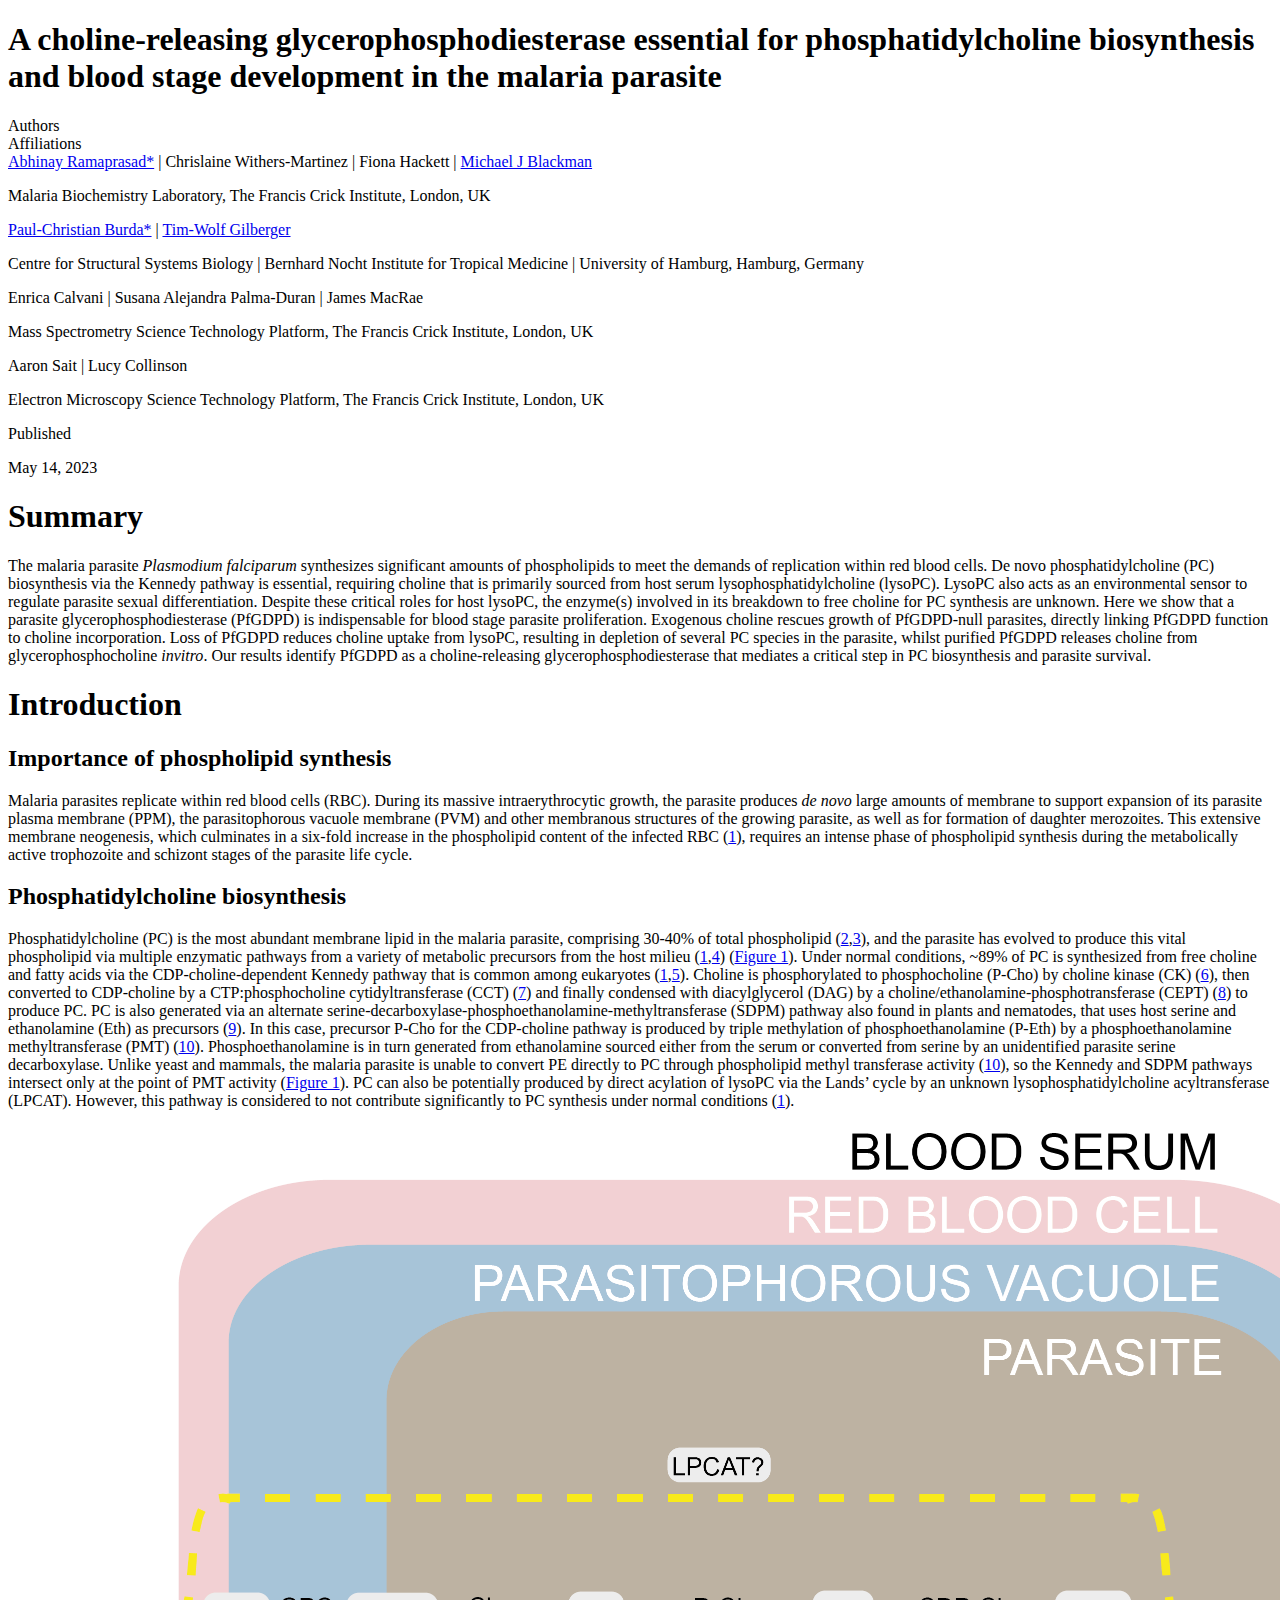
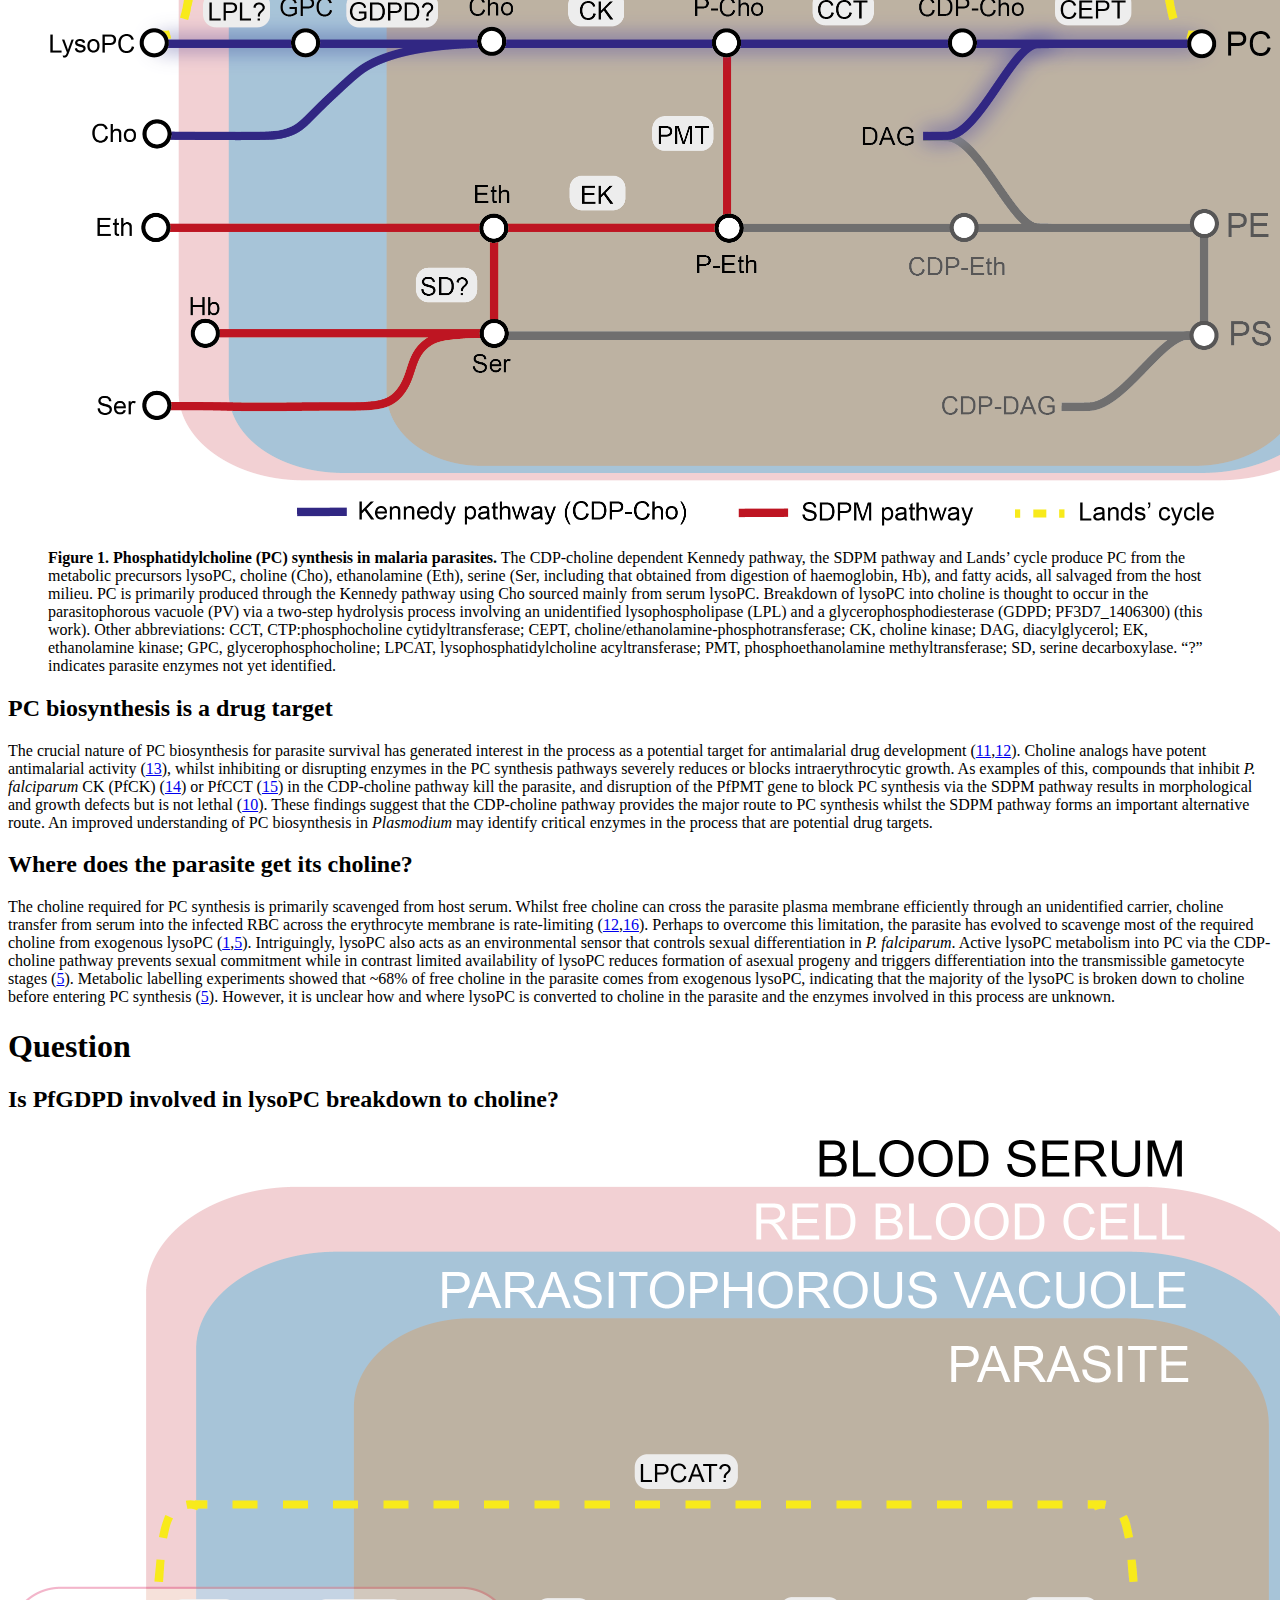
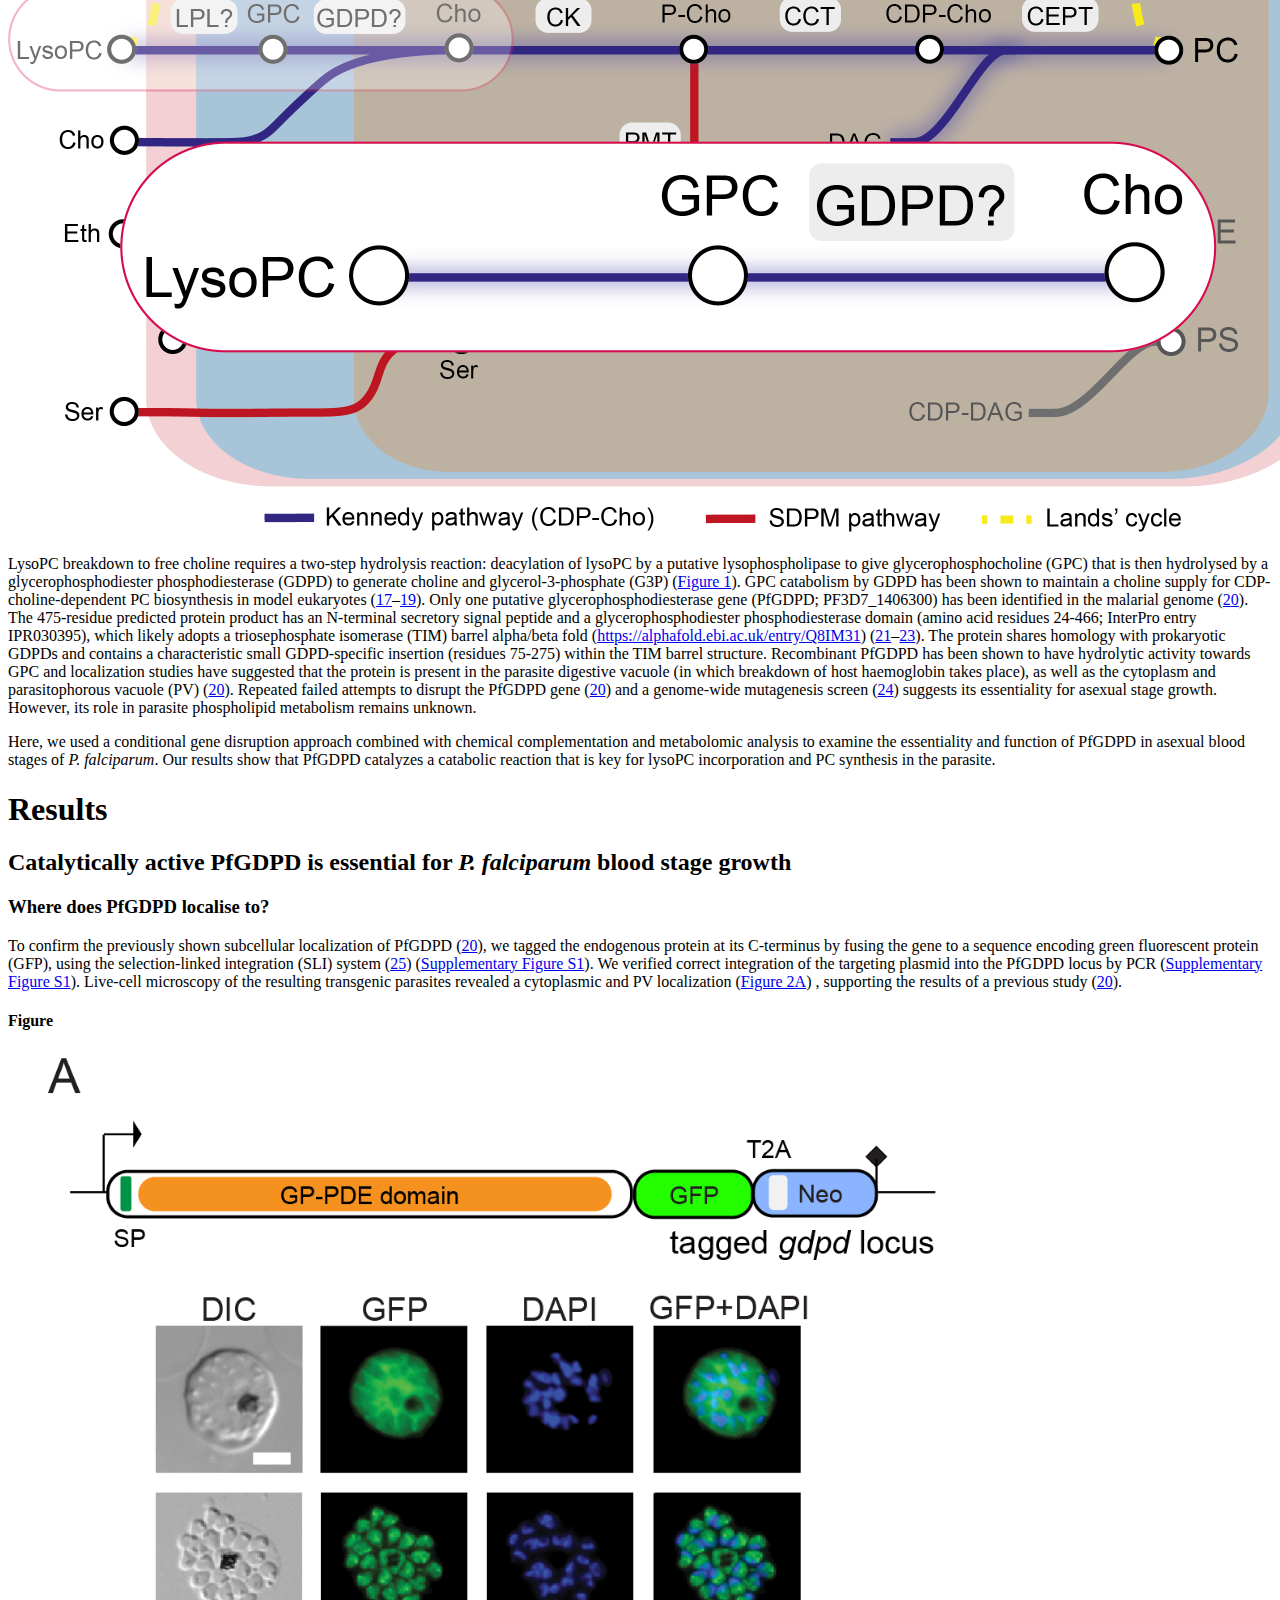
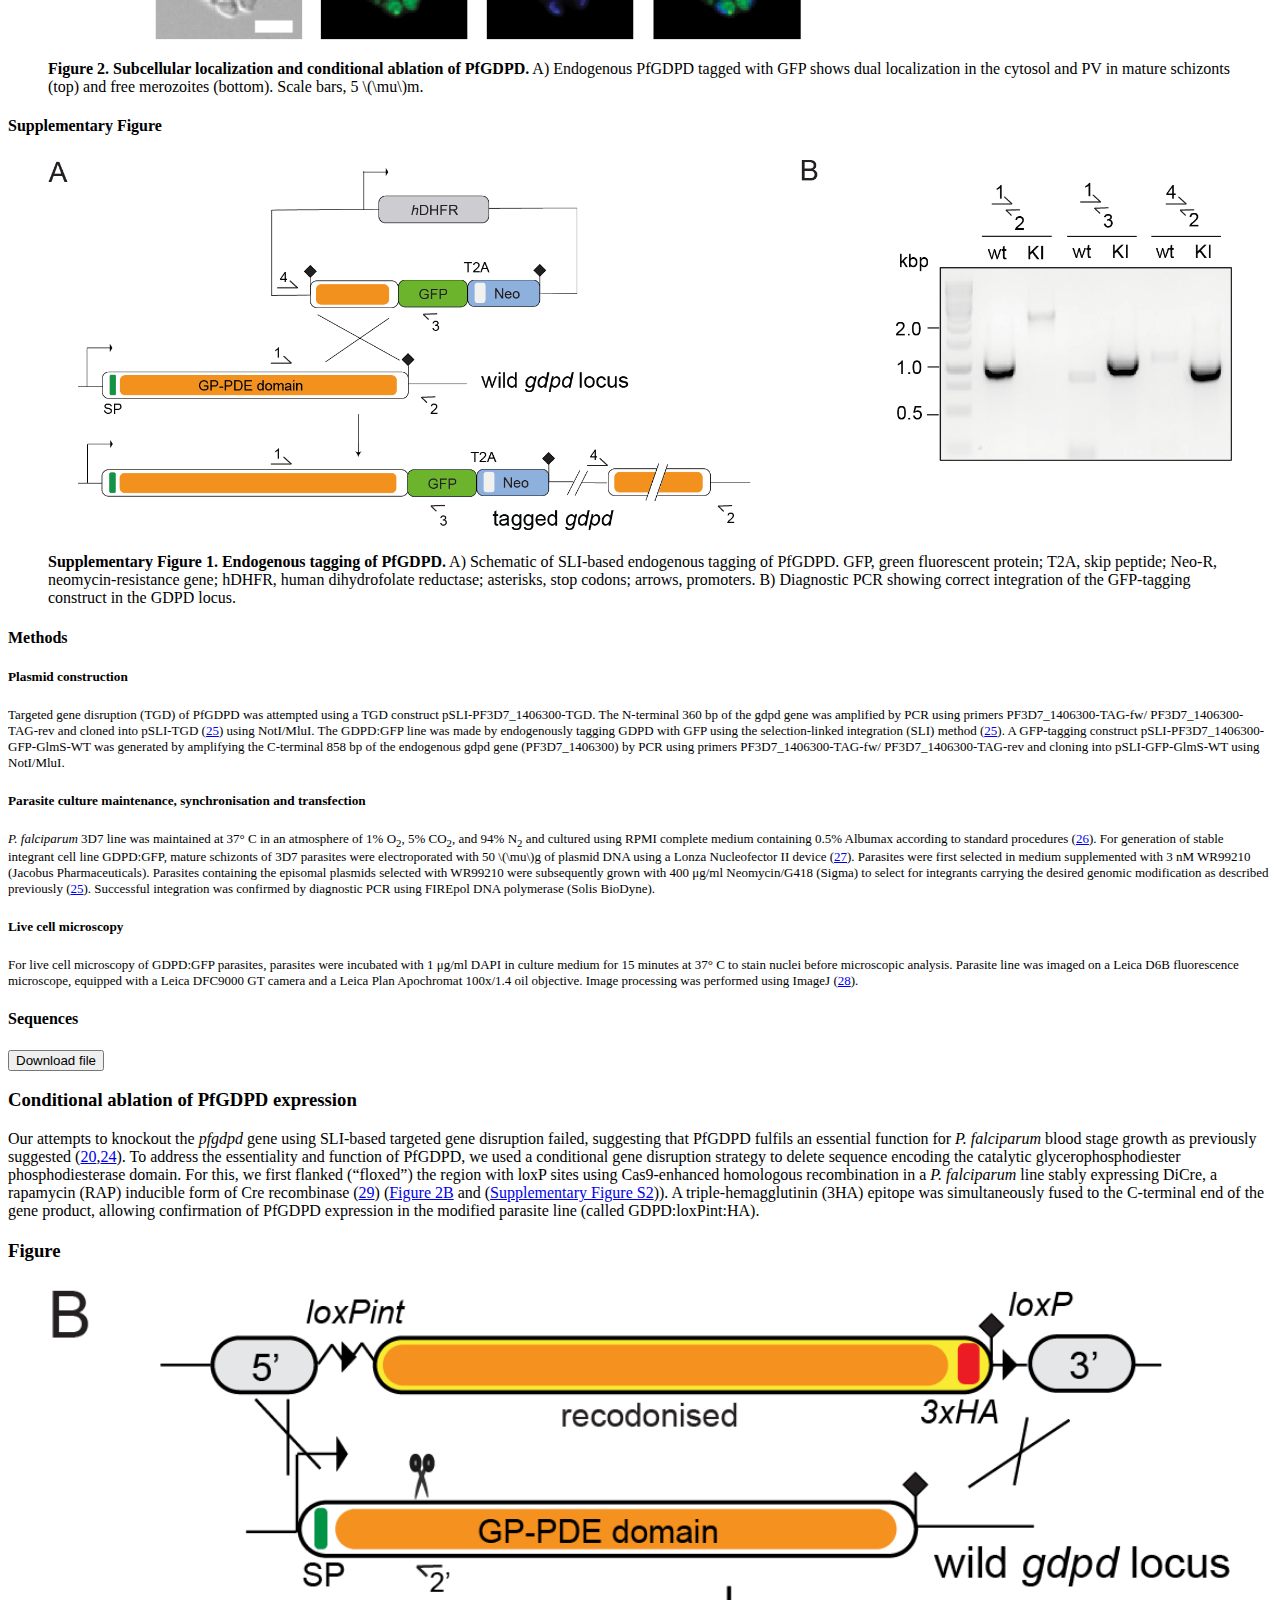
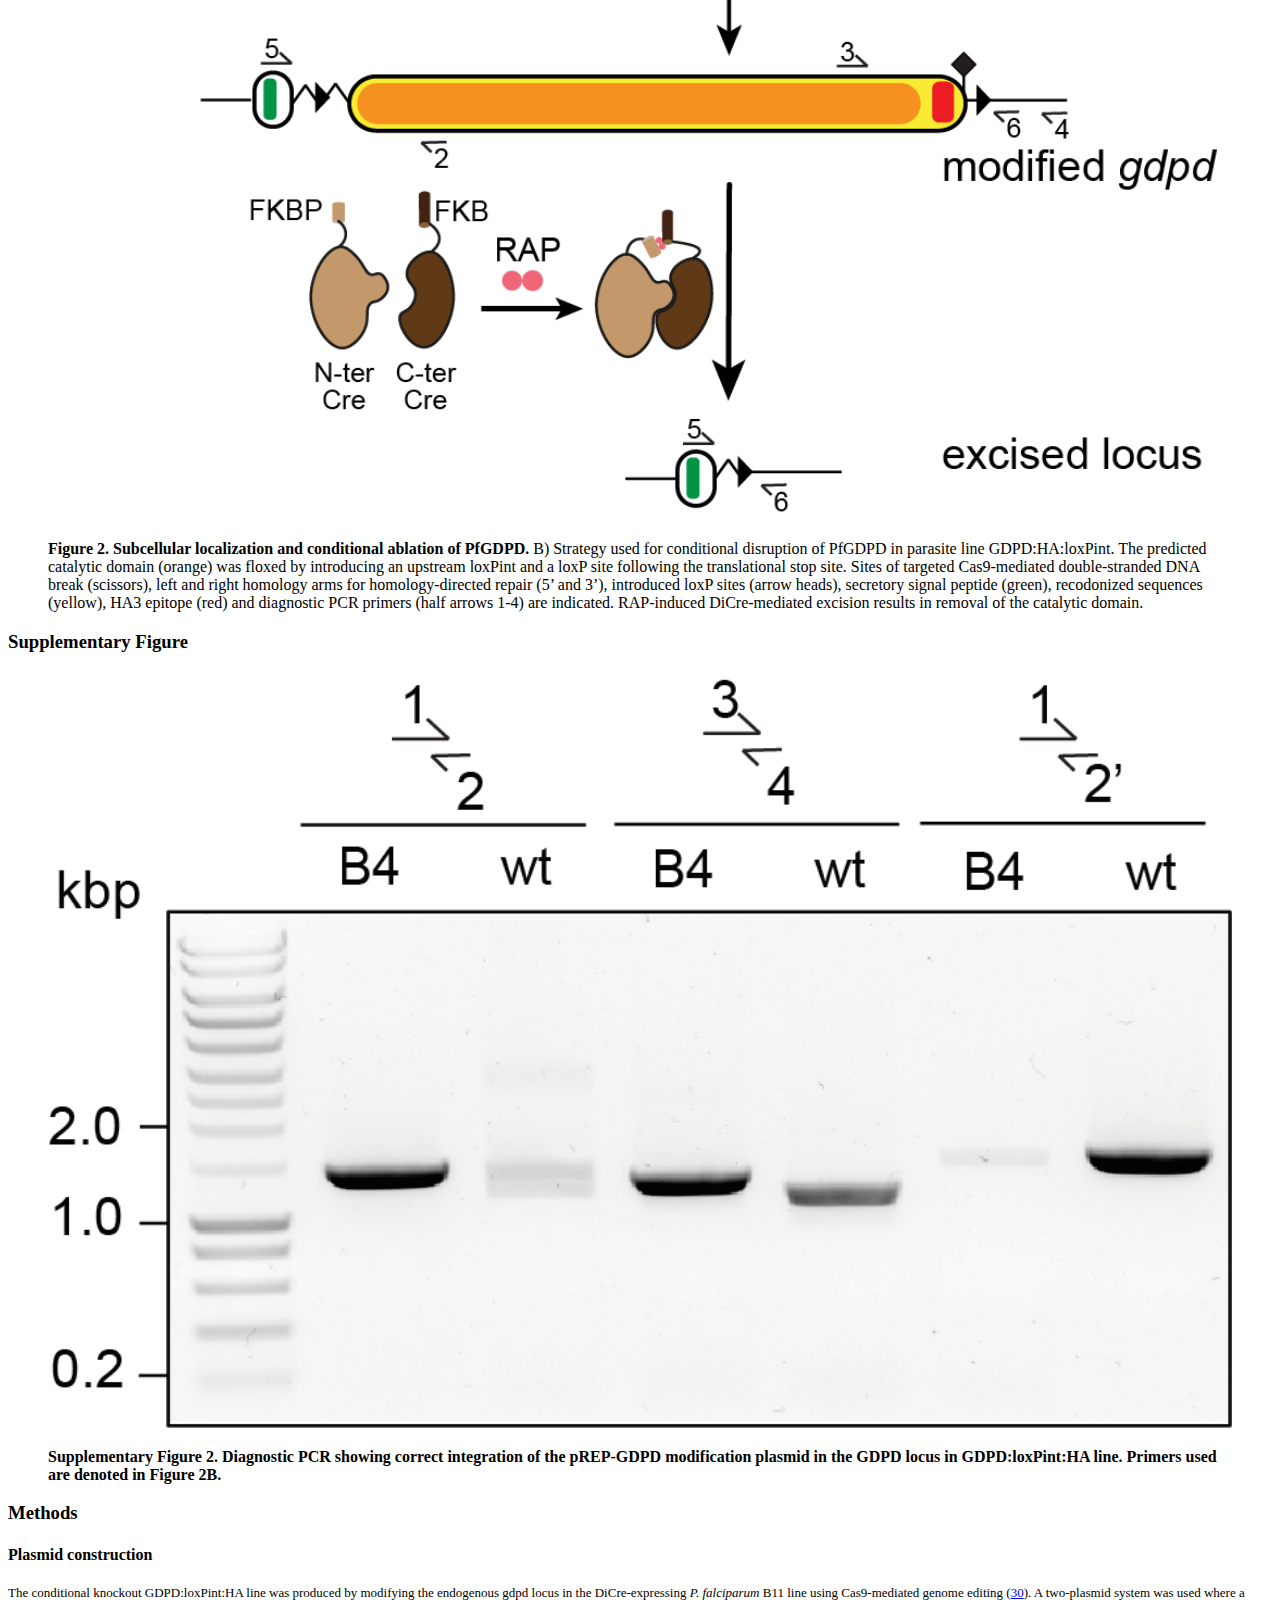
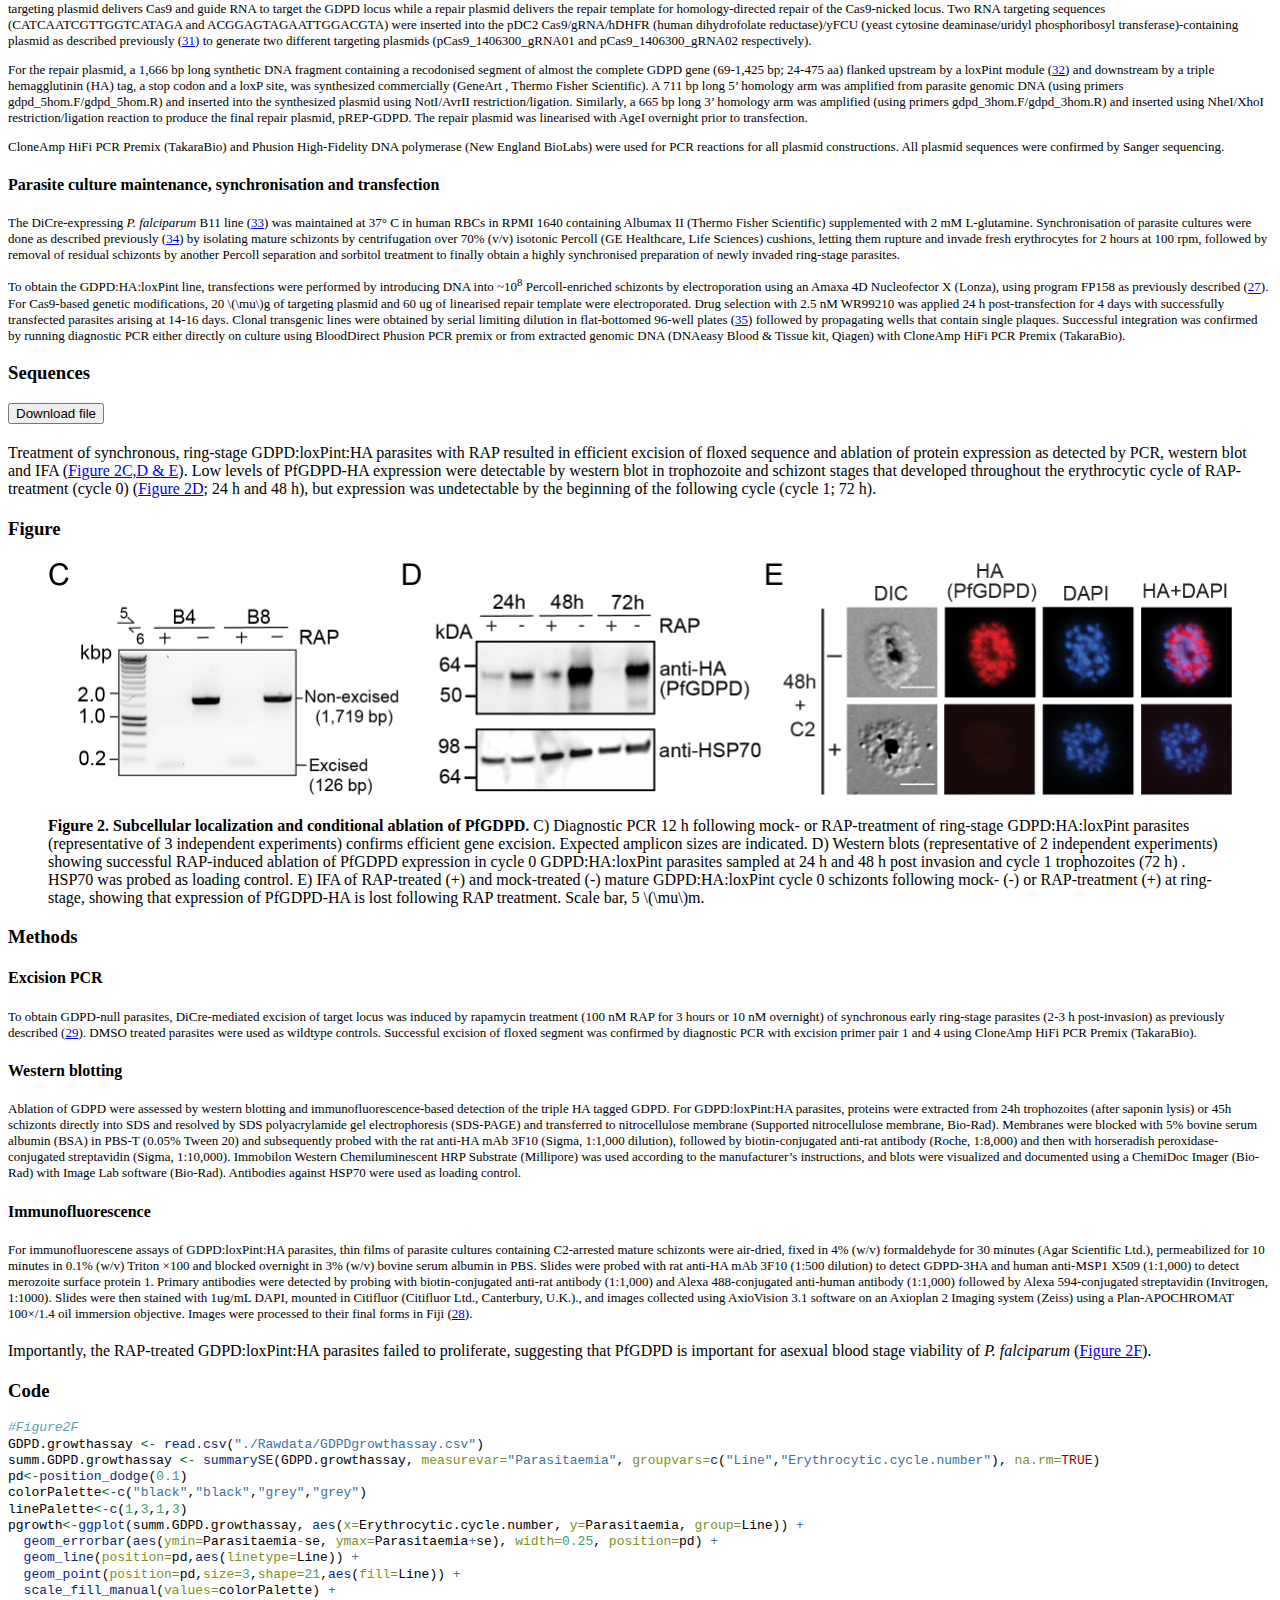
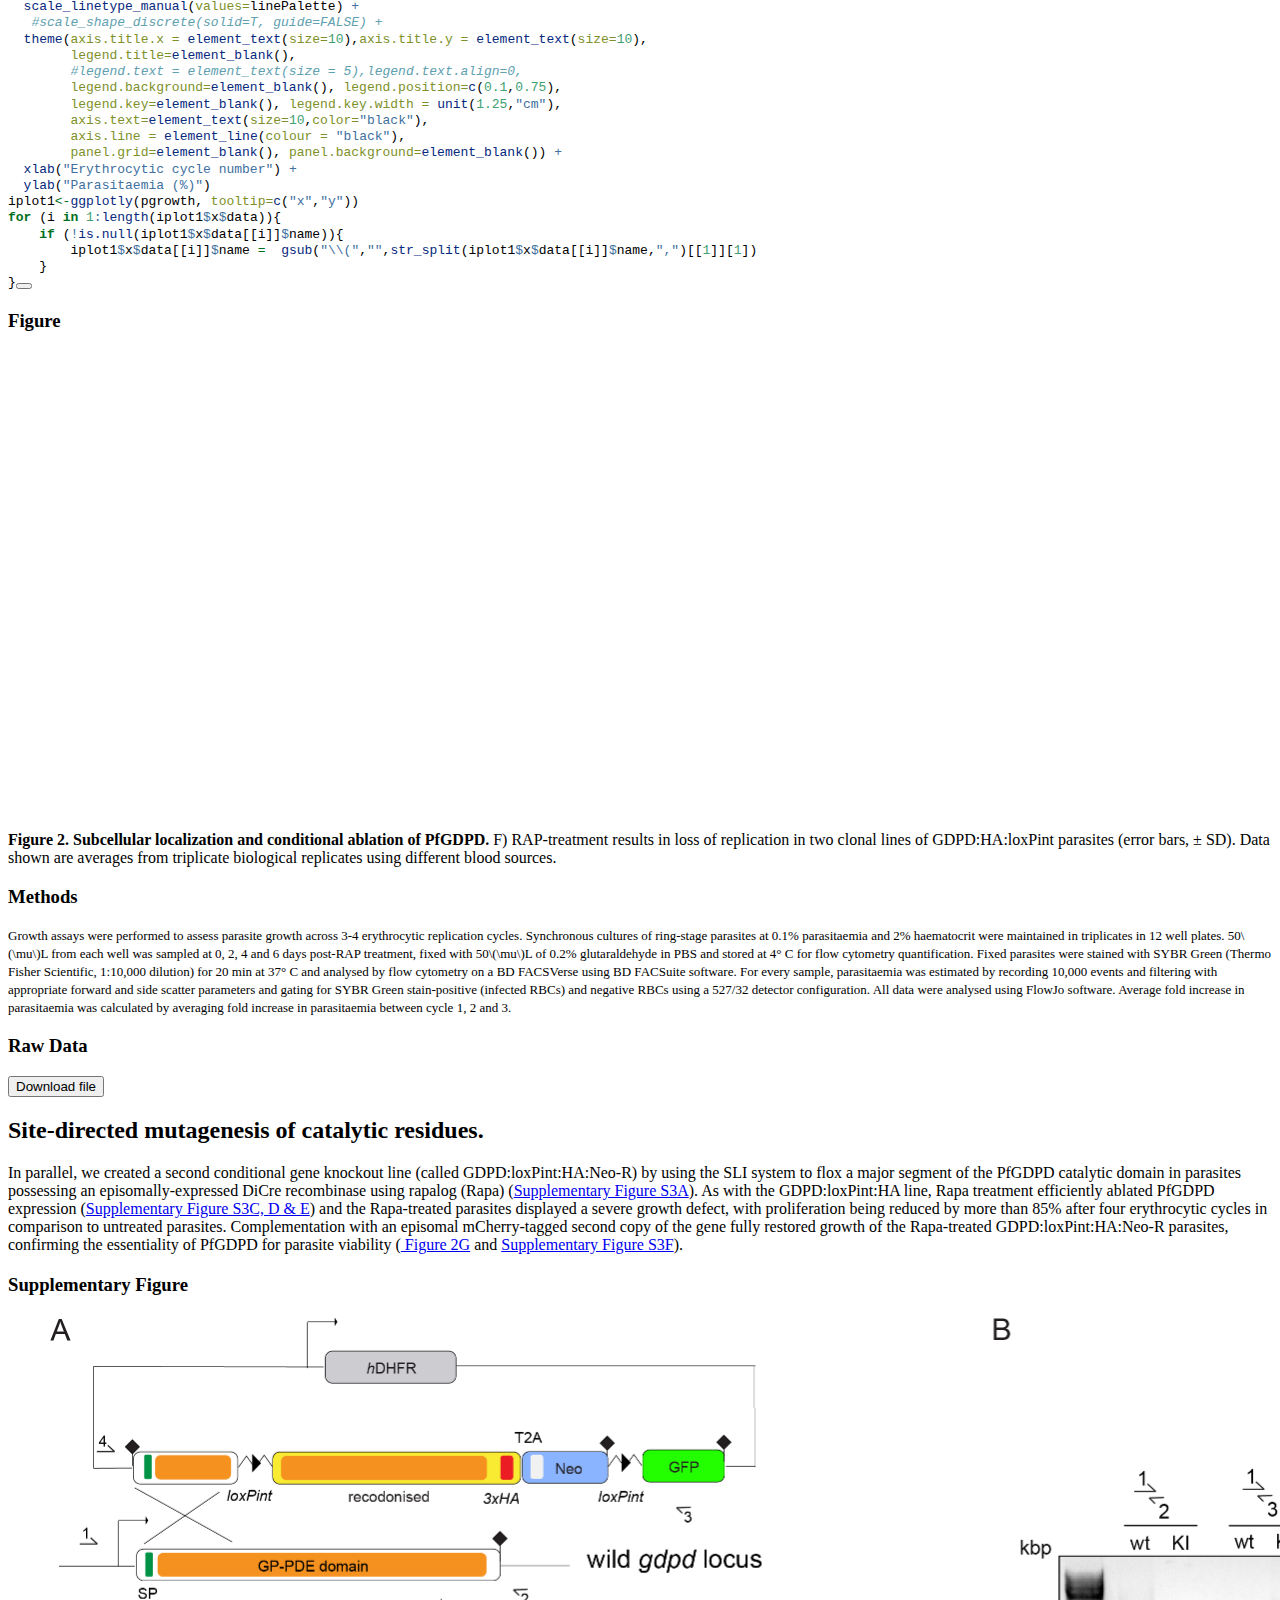
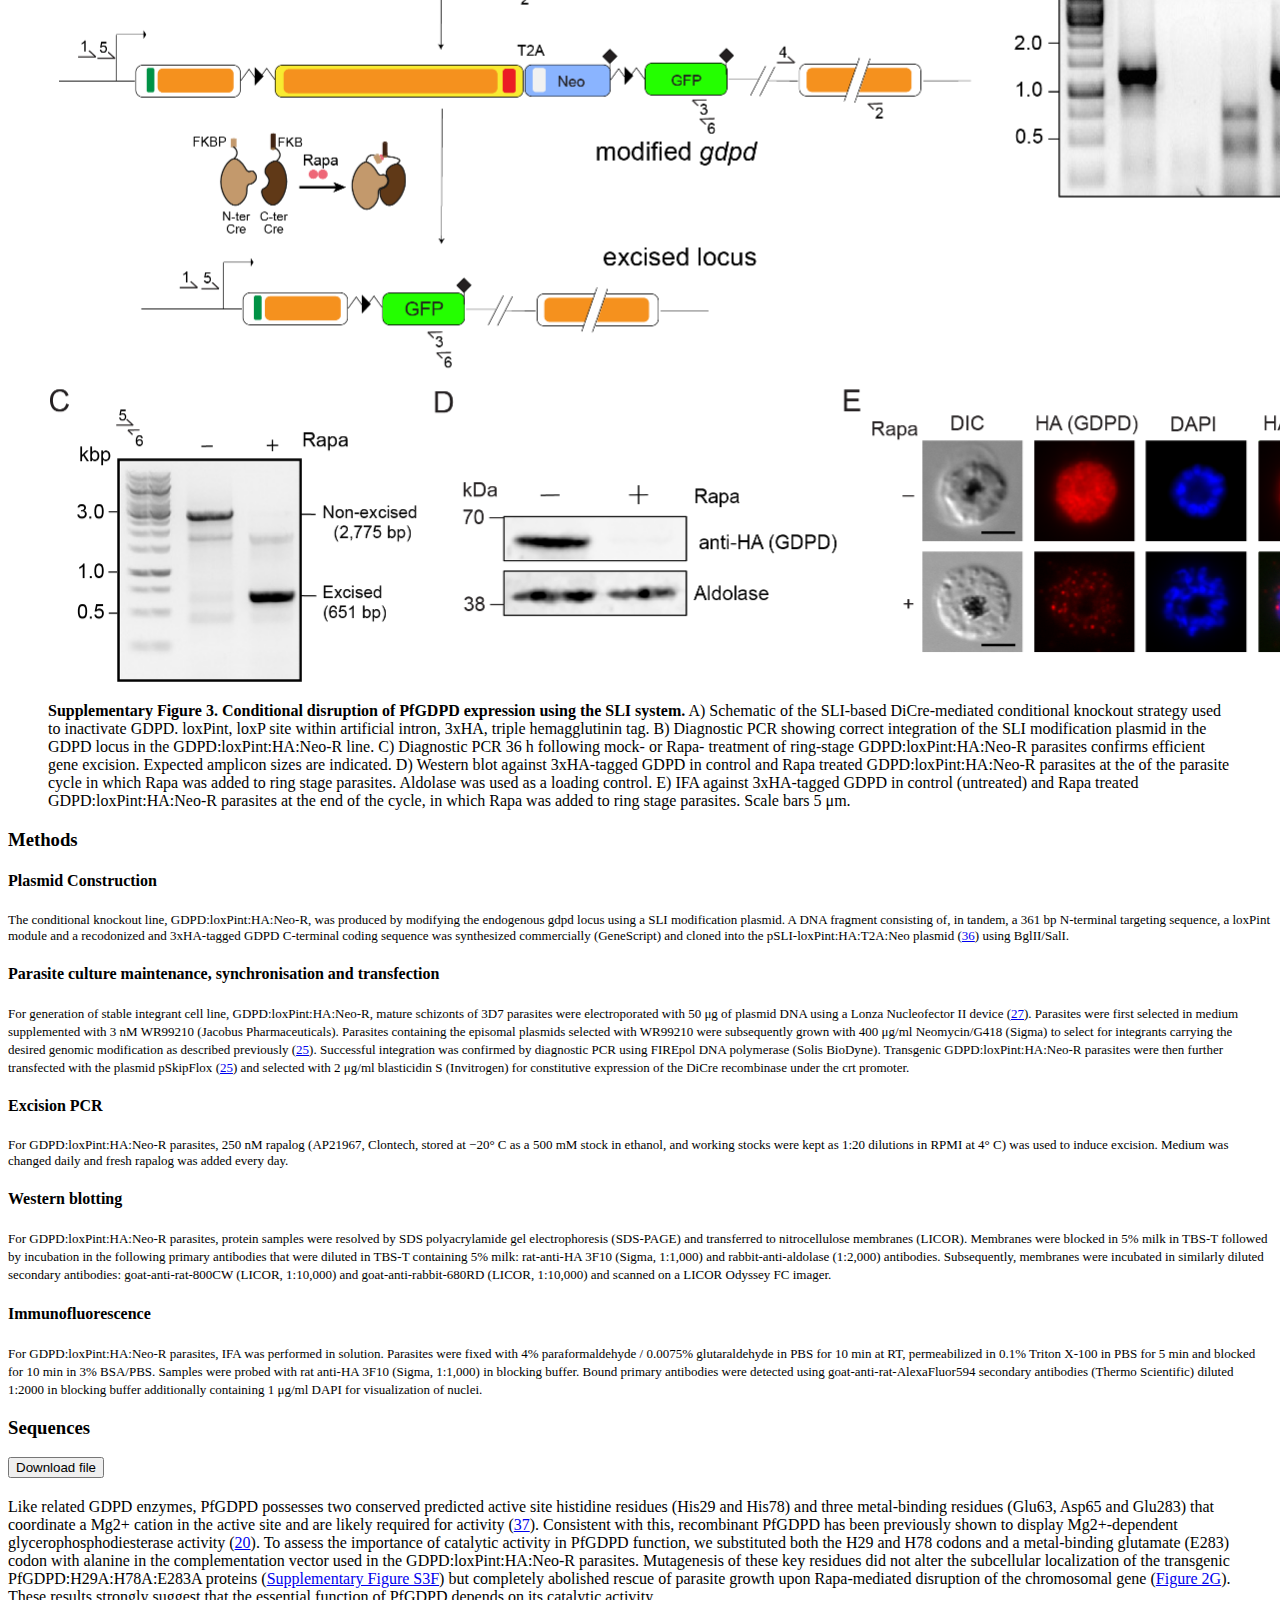
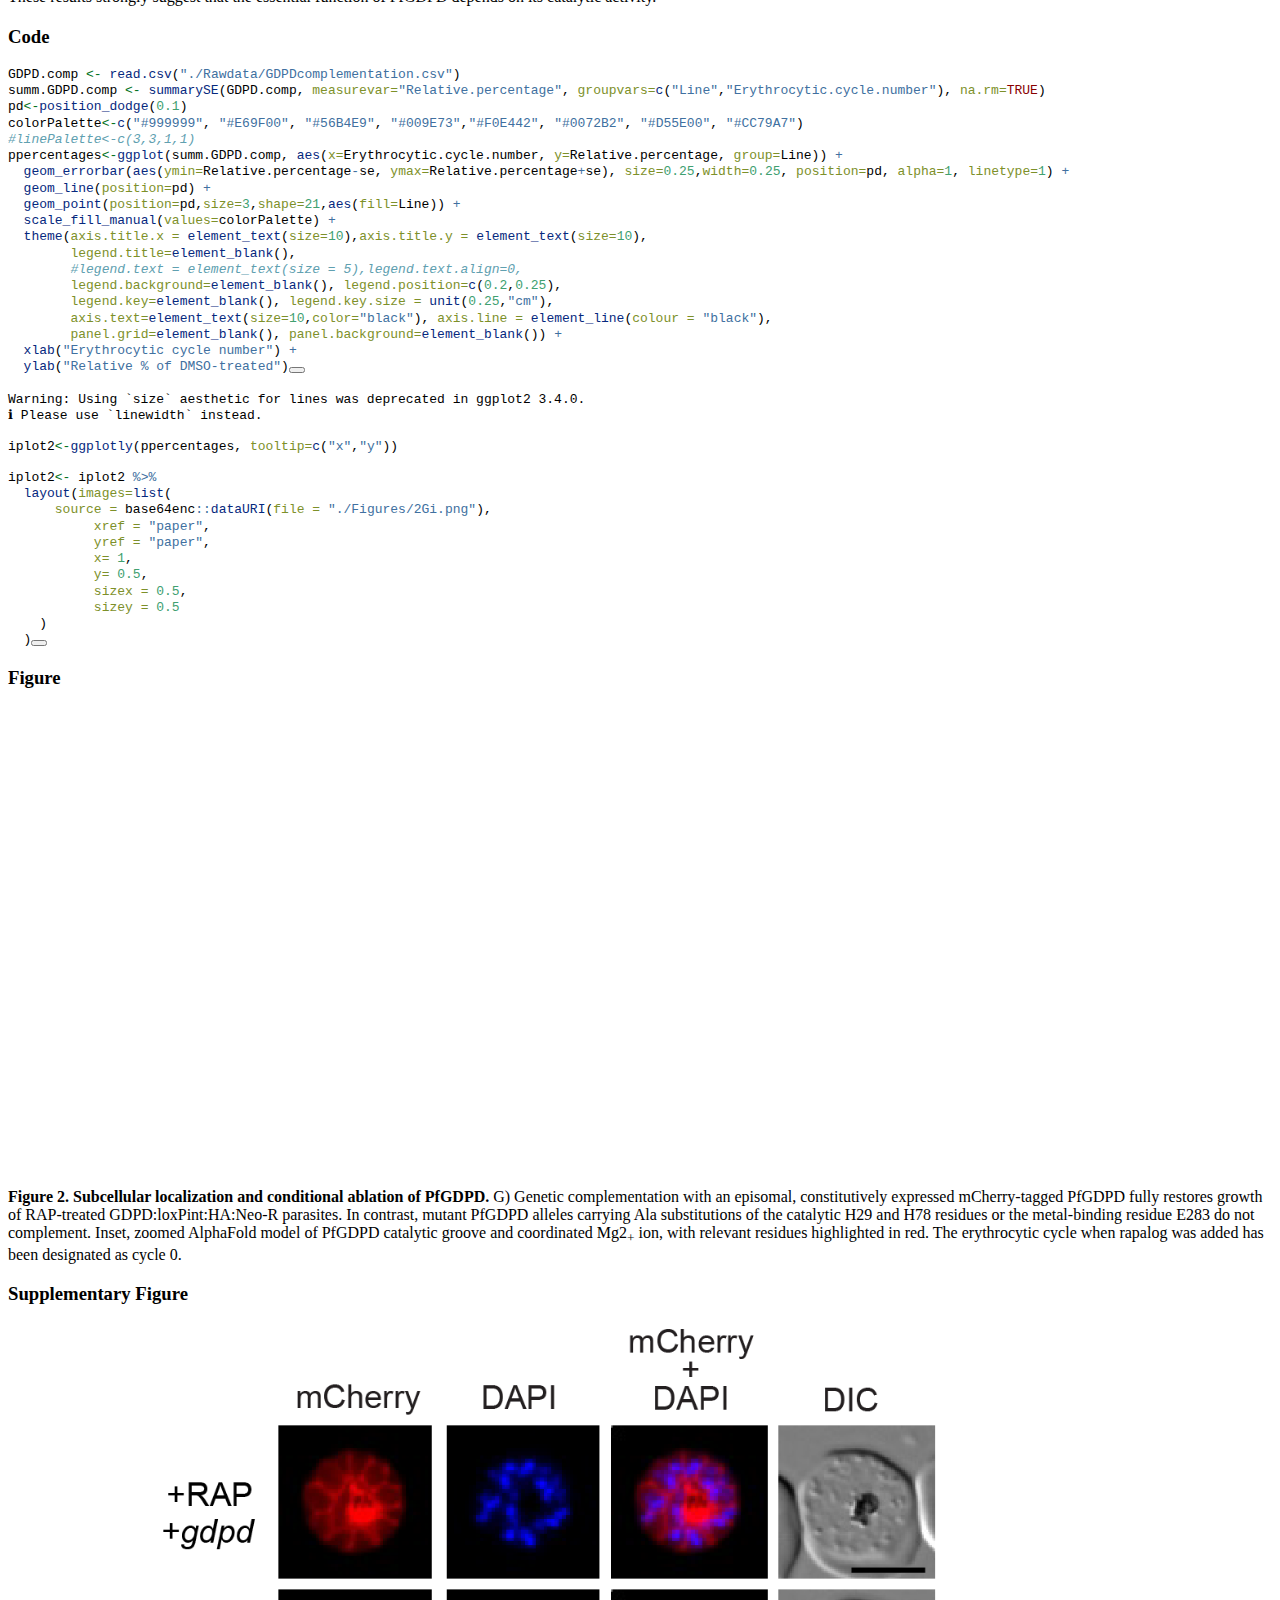
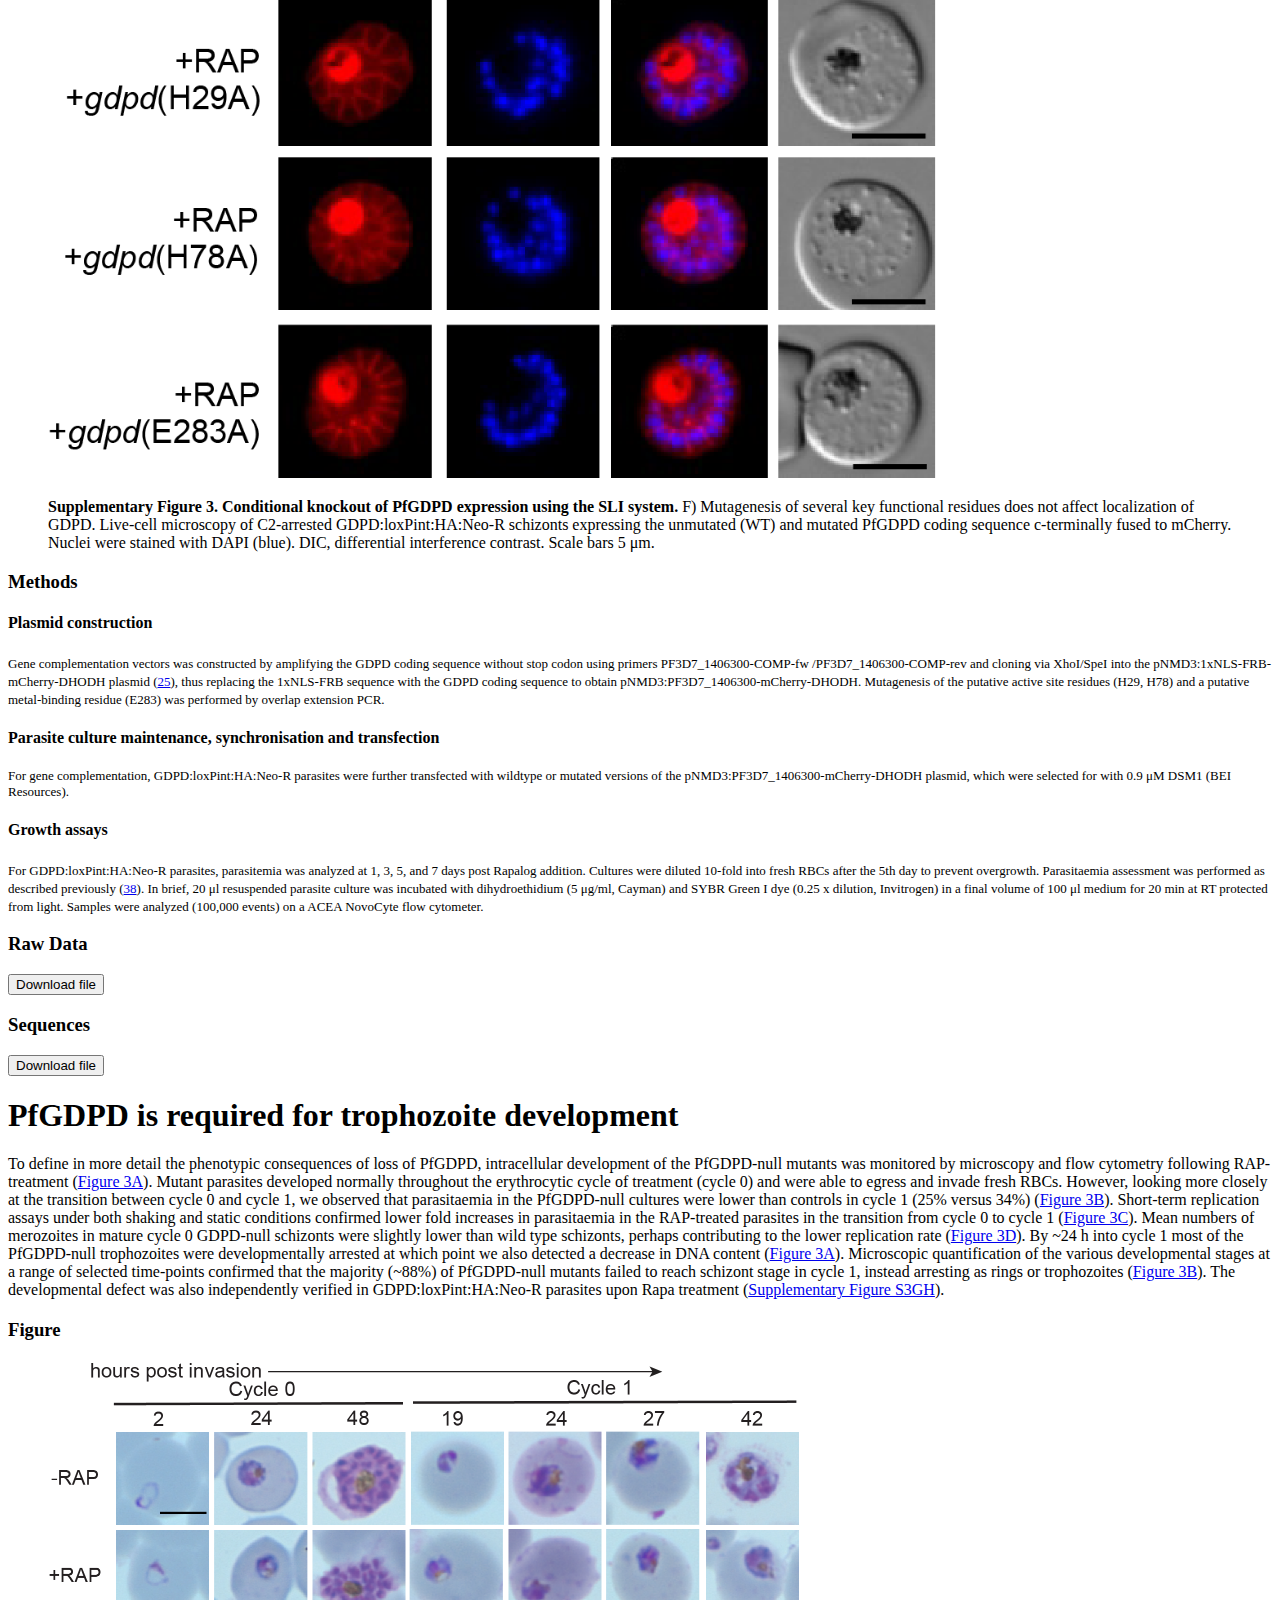
